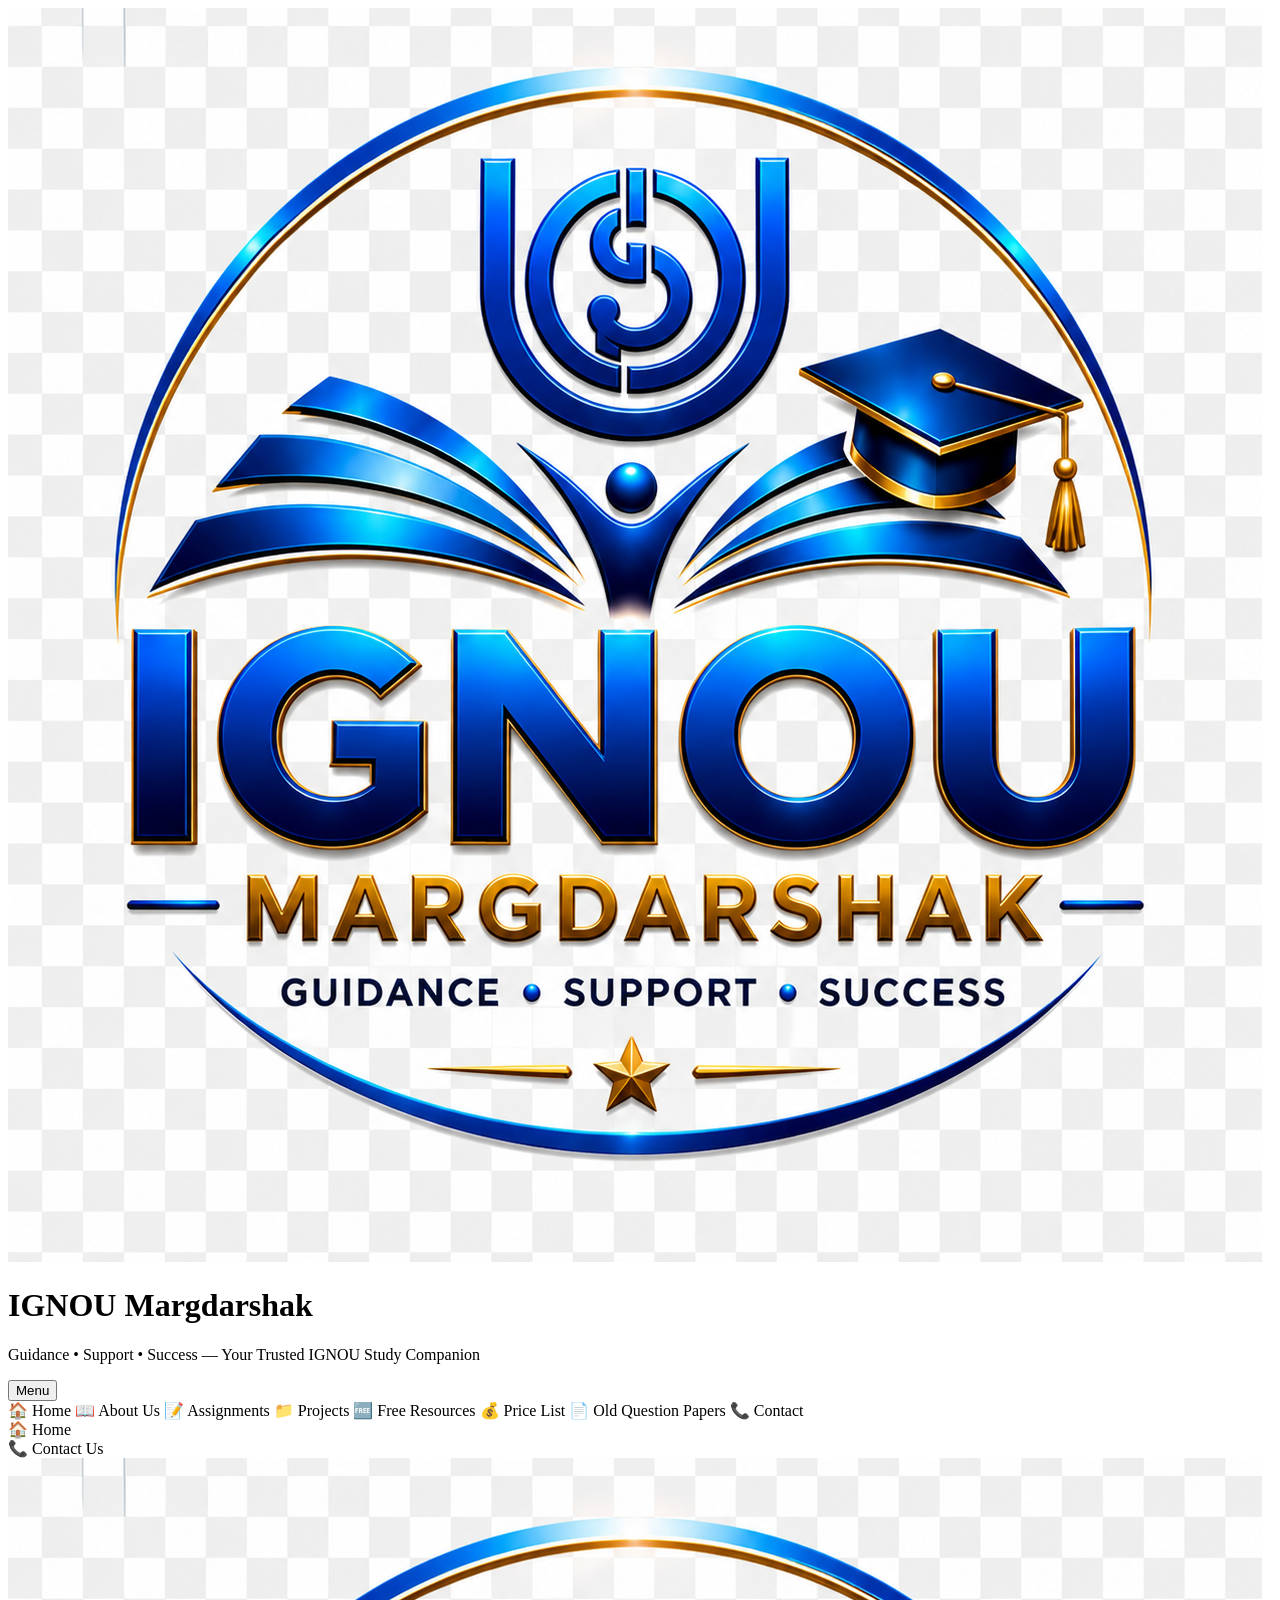
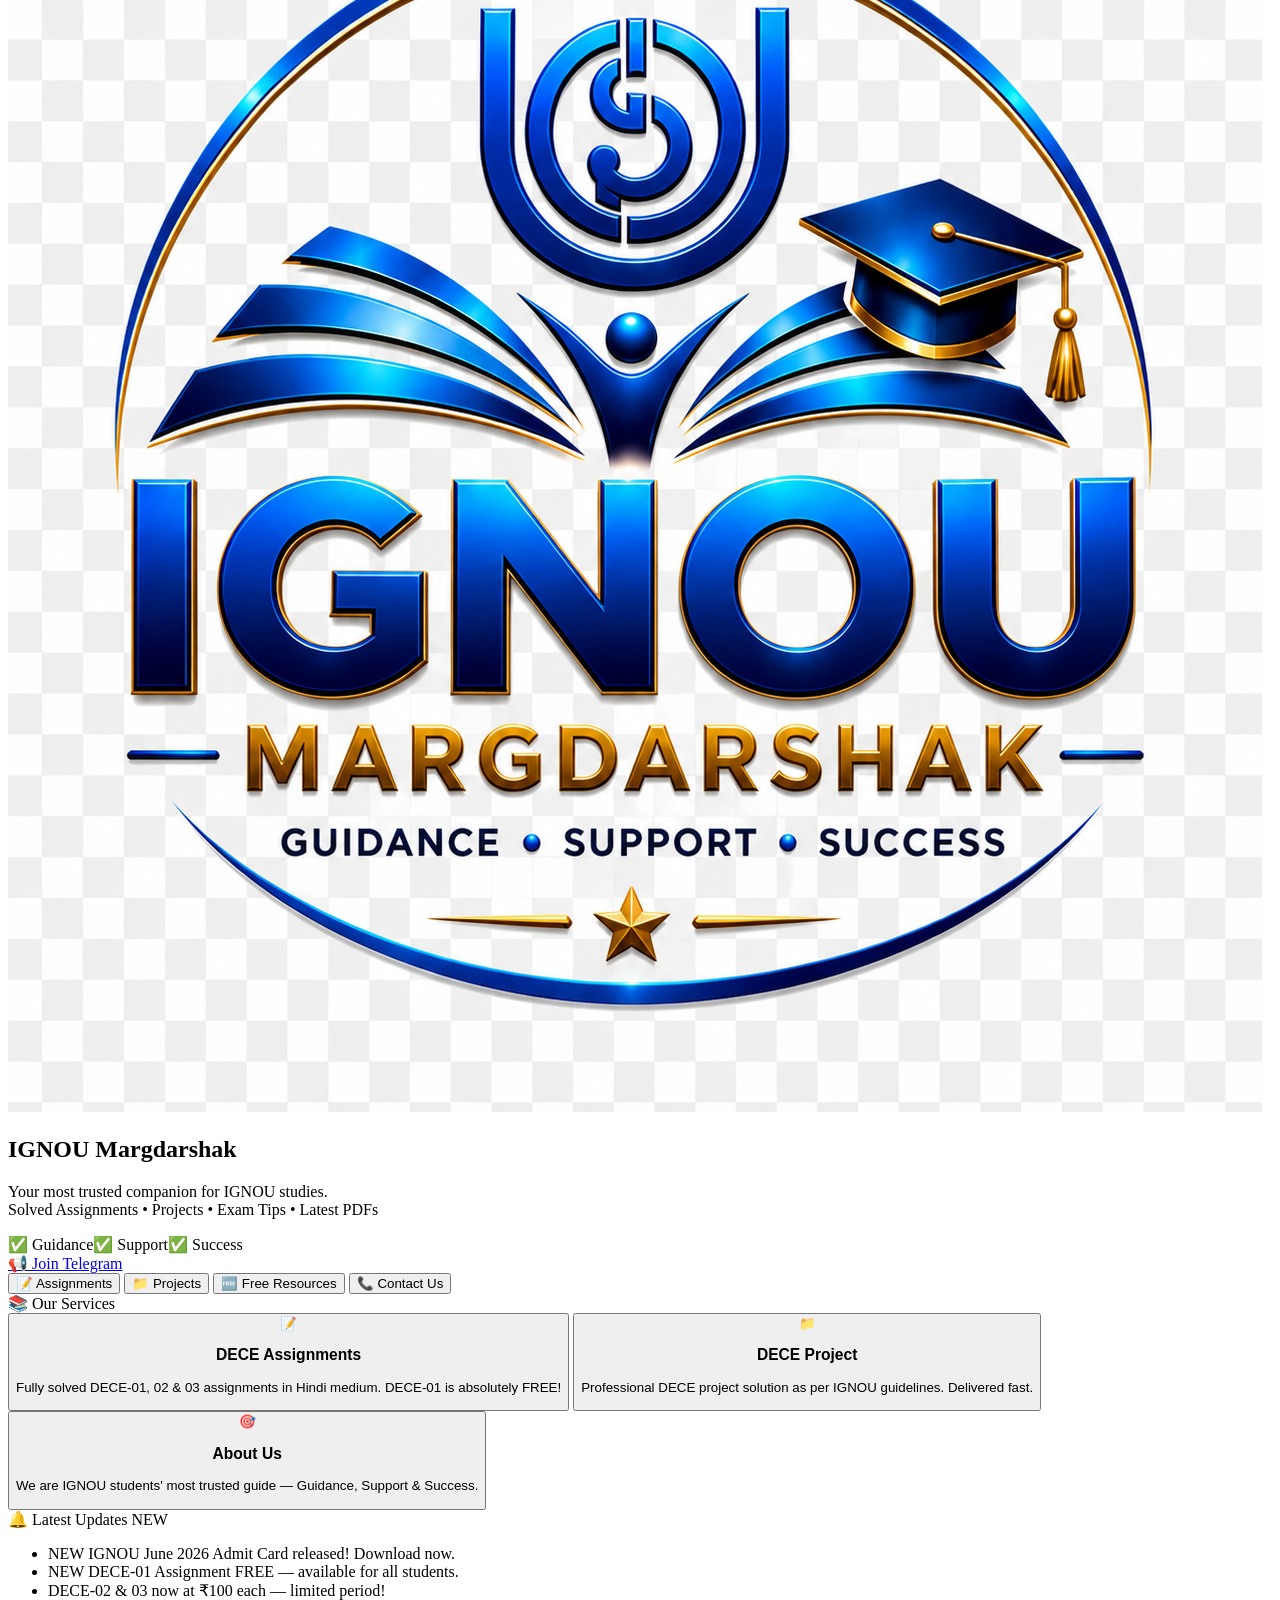
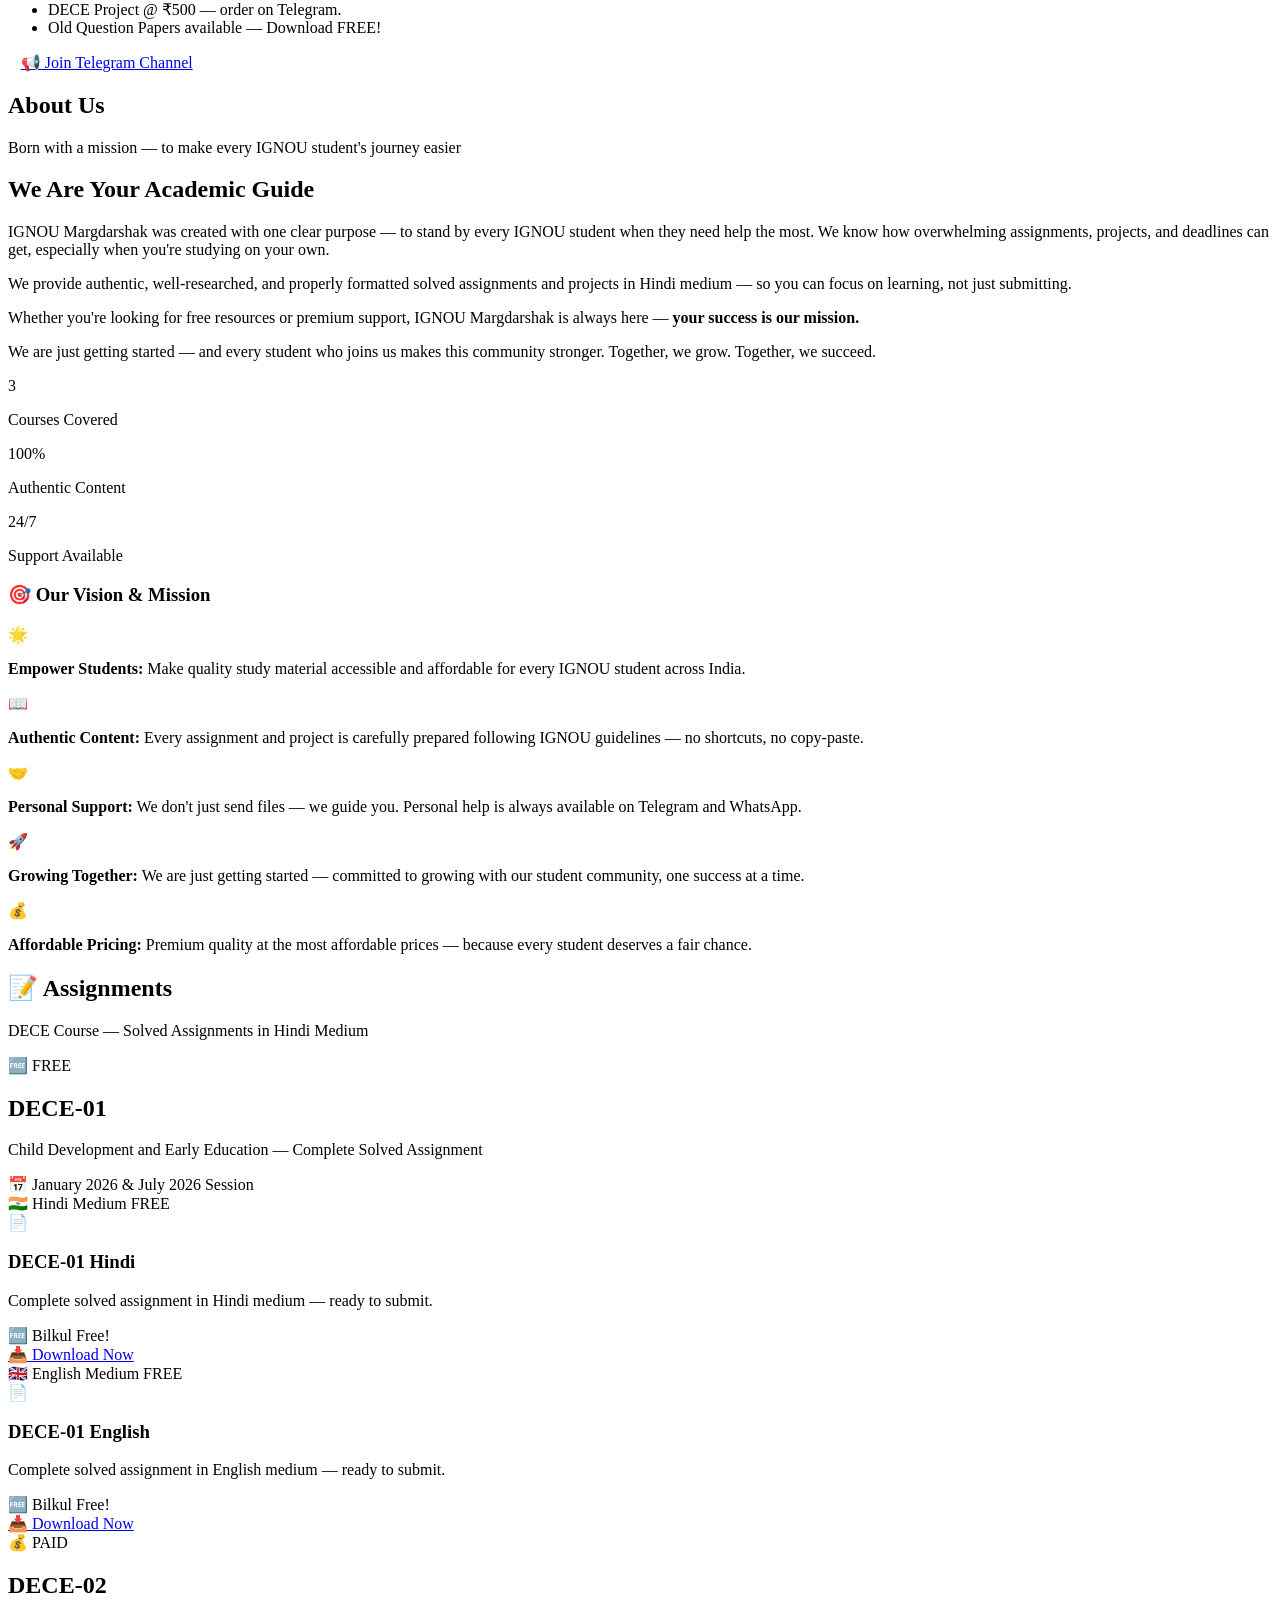
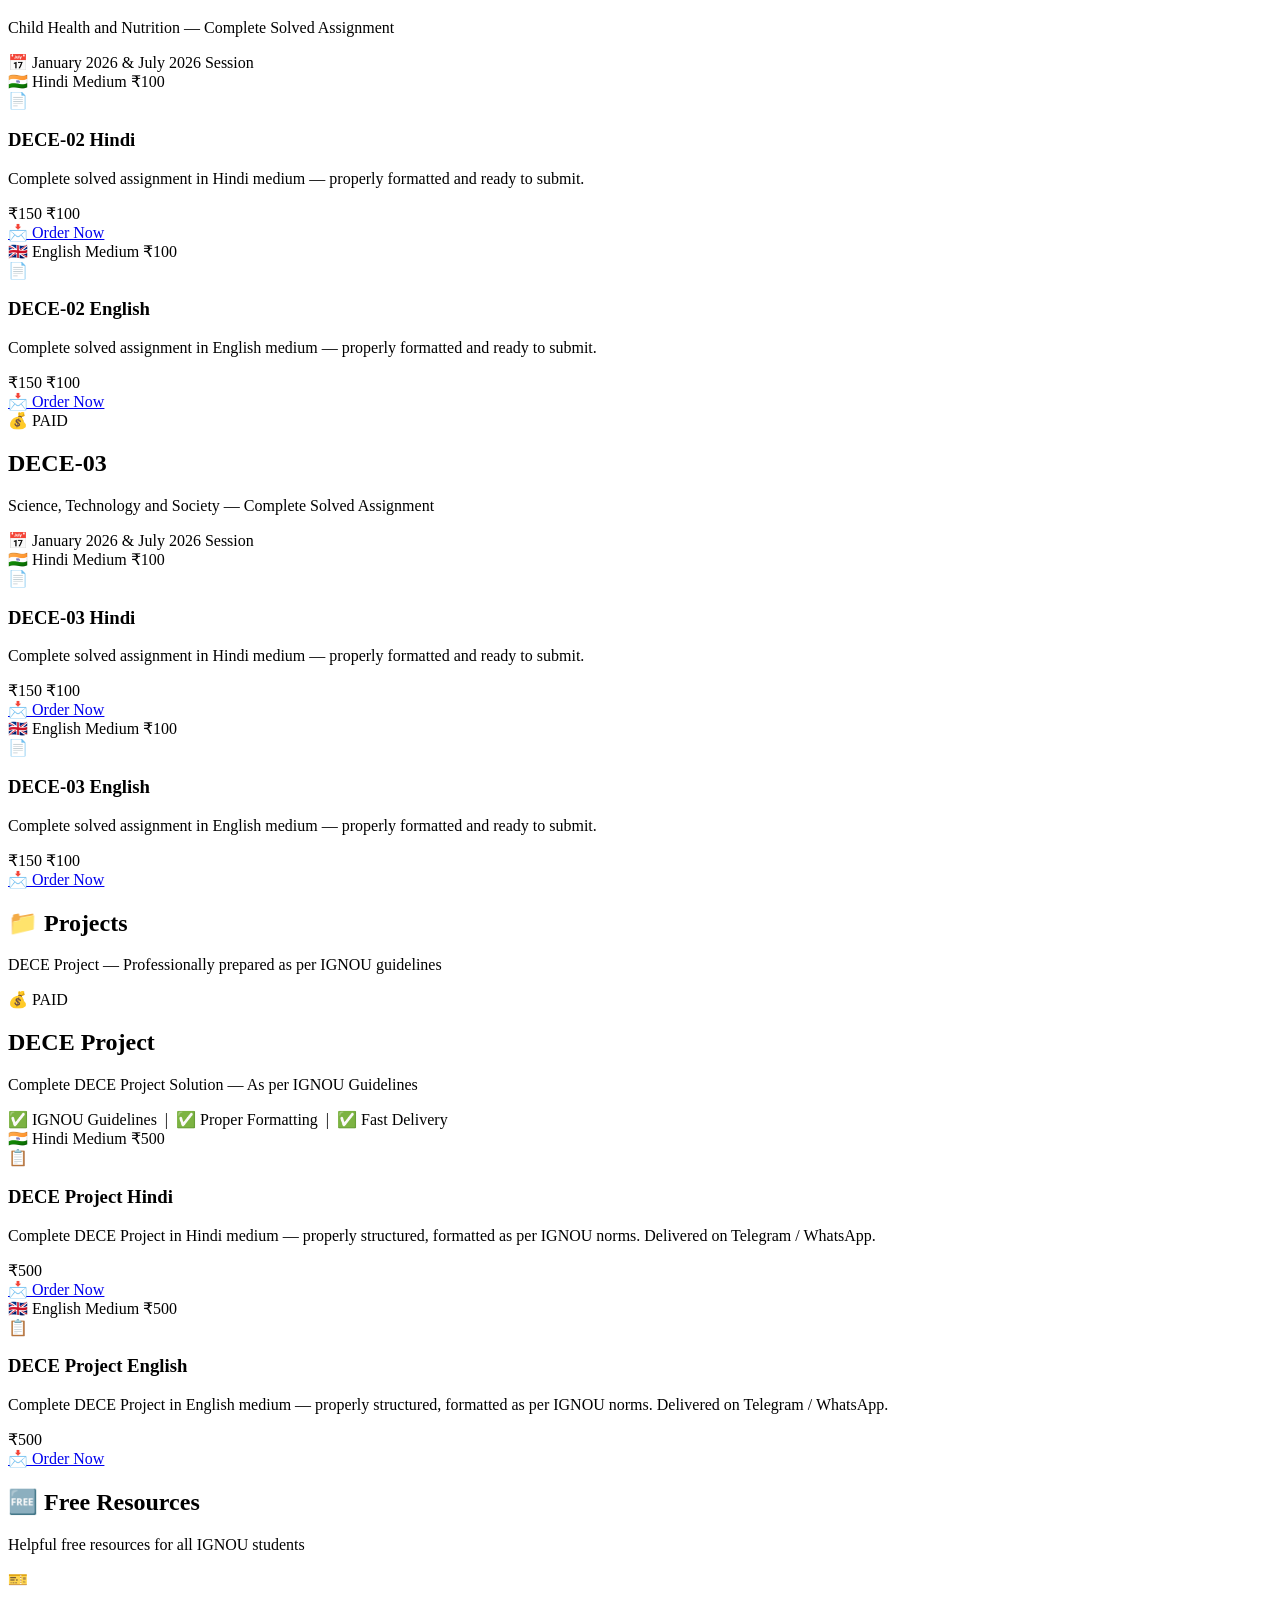
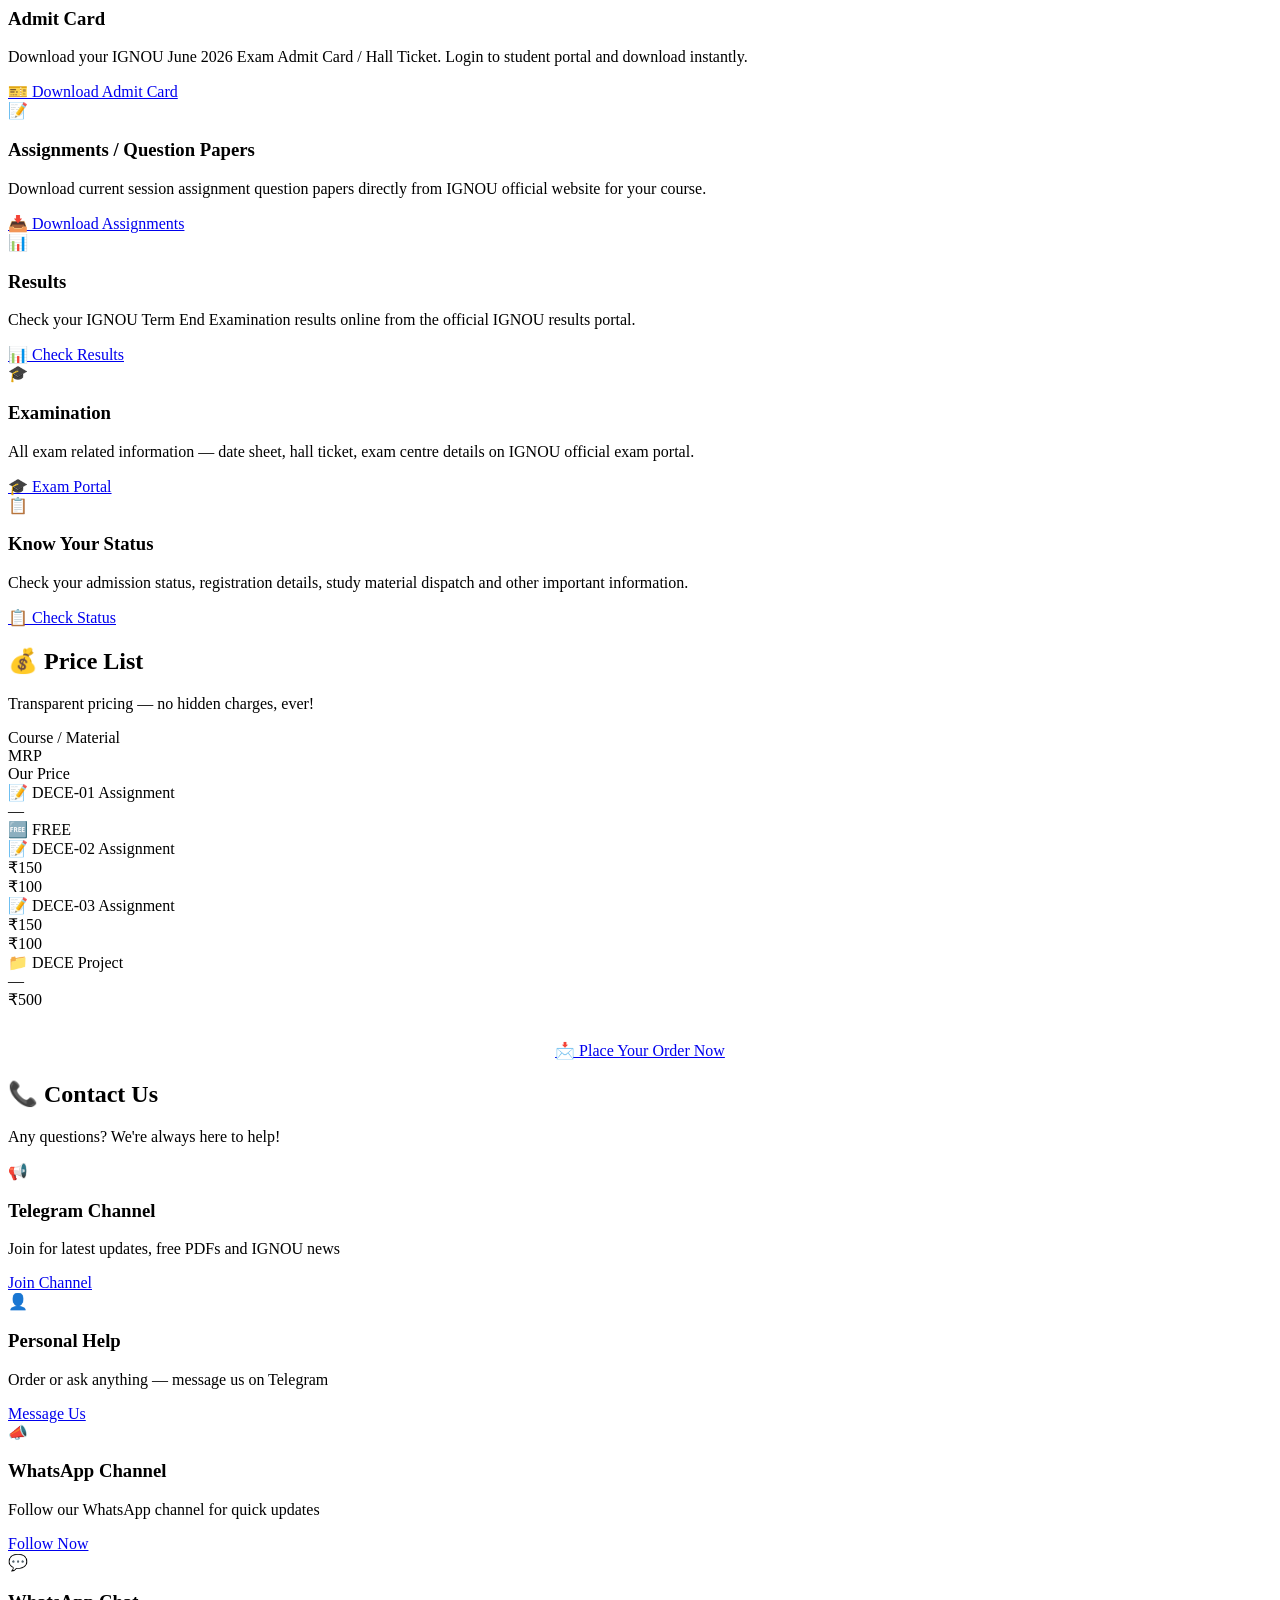
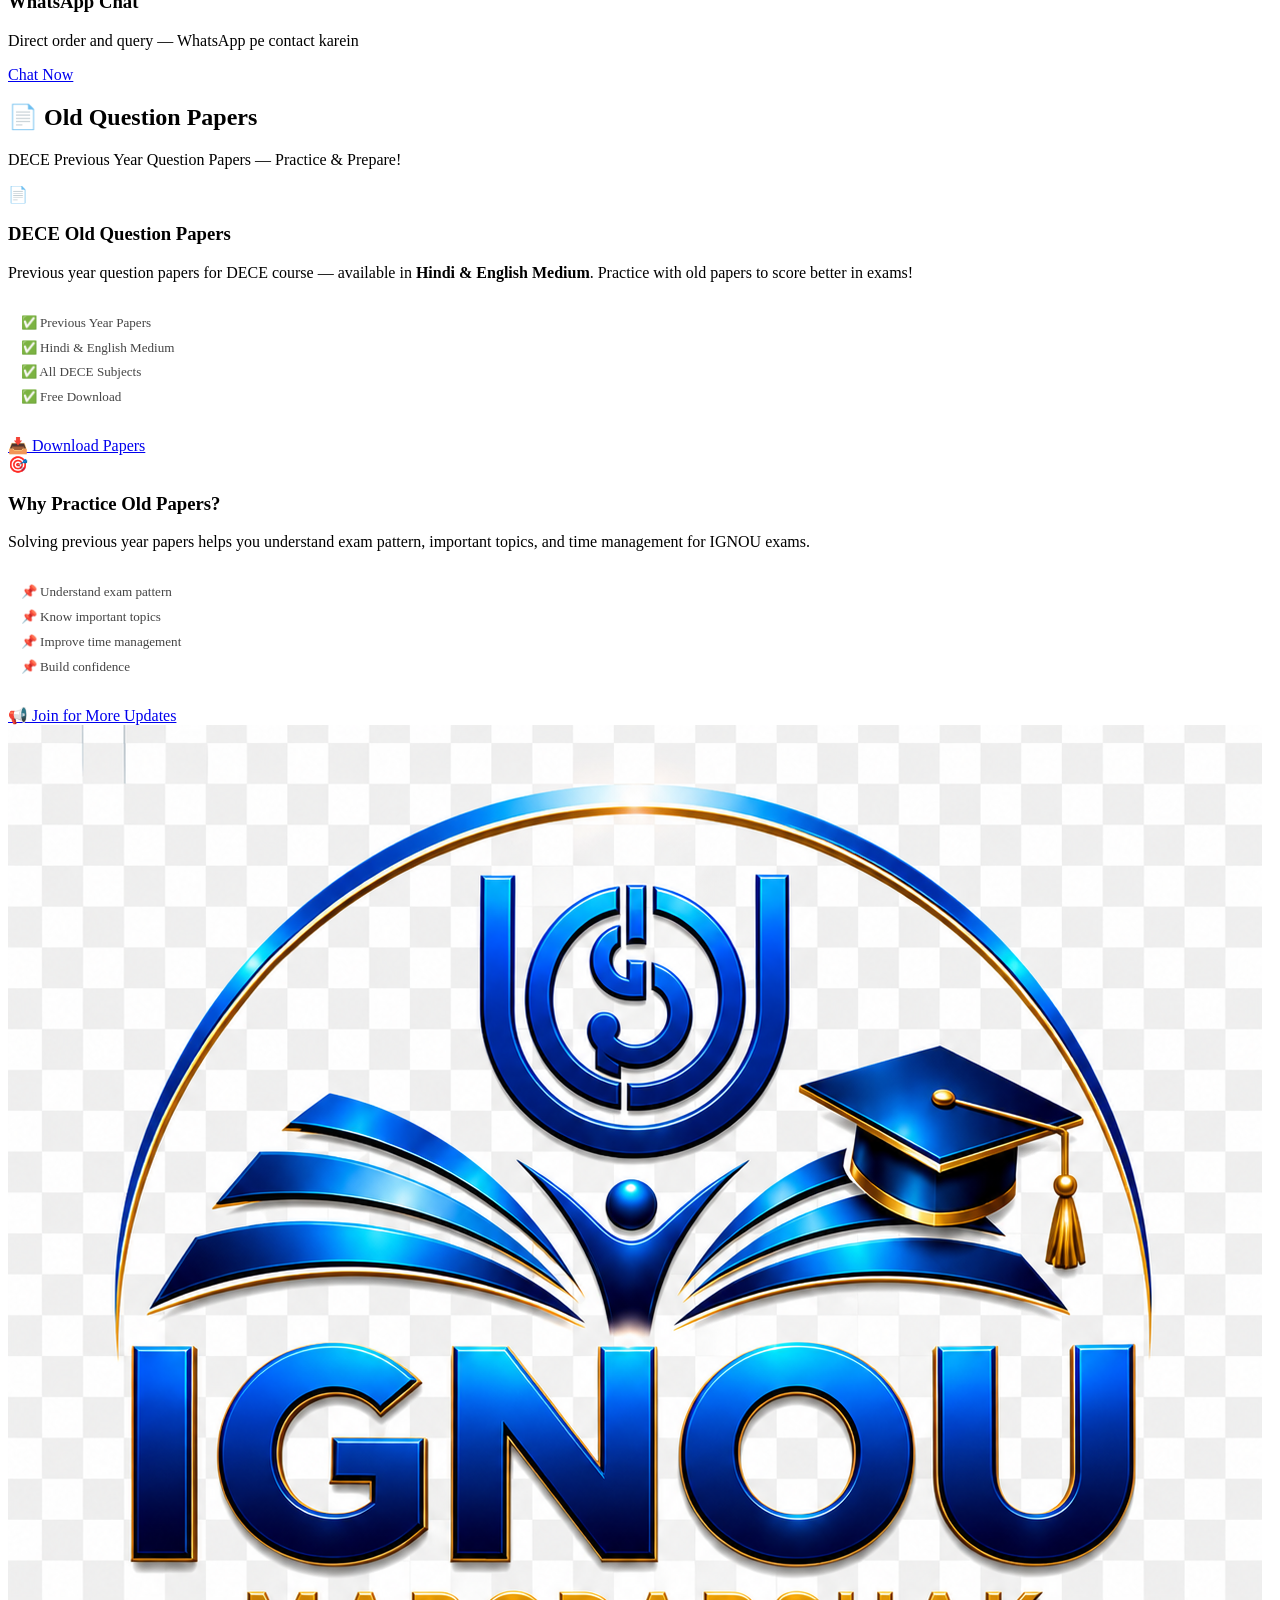
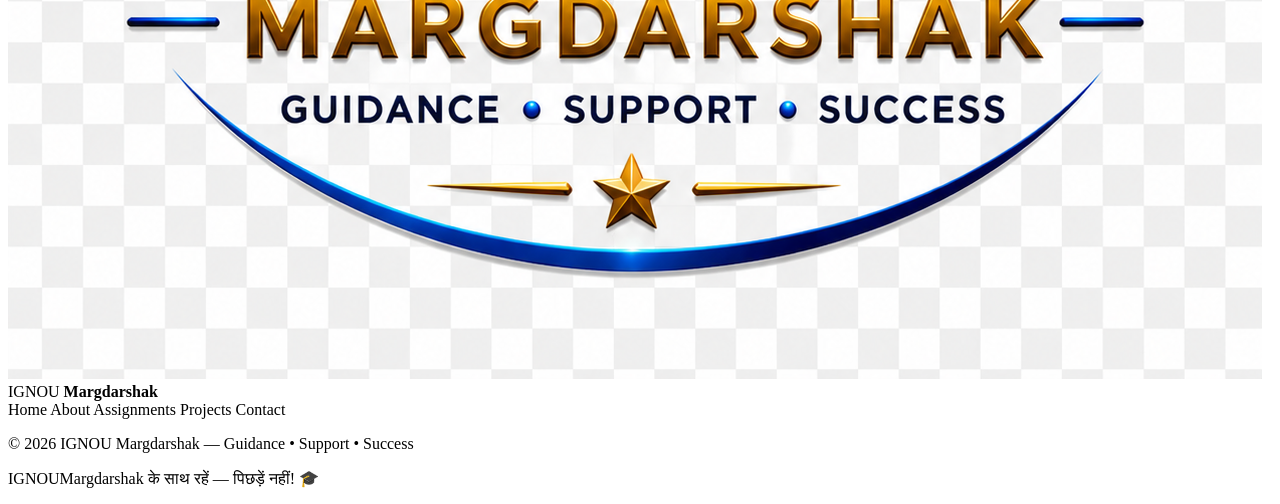
==== index.html @ bff5860b "Rename index-8.html to index.html" ====
<!DOCTYPE html>
<html lang="en">
<head>
<meta charset="UTF-8">
<meta name="viewport" content="width=device-width, initial-scale=1.0">
<title>IGNOU Margdarshak — DECE Solved Assignments, Projects & Study Material</title>

<!-- ===== SEO META TAGS ===== -->
<meta name="description" content="IGNOU Margdarshak — DECE Solved Assignments in Hindi & English Medium, DECE Projects, Old Question Papers, Admit Card, Results. Guidance • Support • Success for all IGNOU students.">
<meta name="keywords" content="IGNOU DECE Assignment, DECE Solved Assignment Hindi, DECE Assignment 2026, IGNOU Assignment January 2026, IGNOU Assignment July 2026, DECE Project, IGNOU Old Papers, IGNOU Margdarshak, IGNOU Study Material, DECE-01, DECE-02, DECE-03, IGNOU Hindi Medium, IGNOU English Medium, IGNOU Admit Card 2026, IGNOU Results, IGNOU Exam">
<meta name="author" content="IGNOU Margdarshak">
<meta name="robots" content="index, follow, max-image-preview:large">
<meta name="language" content="Hindi, English">
<meta name="revisit-after" content="3 days">
<meta name="rating" content="general">
<meta name="geo.region" content="IN">
<meta name="geo.country" content="India">
<meta name="target" content="all">
<meta name="audience" content="all">
<meta name="coverage" content="Worldwide">
<meta name="distribution" content="Global">
<link rel="canonical" href="https://ignoumargdarshak.github.io/IGNOUMargdarshak/">

<!-- ===== OPEN GRAPH (WhatsApp/Telegram/Facebook Preview) ===== -->
<meta property="og:type" content="website">
<meta property="og:url" content="https://ignoumargdarshak.github.io/IGNOUMargdarshak/">
<meta property="og:title" content="IGNOU Margdarshak — DECE Solved Assignments & Study Material">
<meta property="og:description" content="DECE Solved Assignments in Hindi & English Medium, Projects, Old Papers, Free Resources. Your most trusted IGNOU study companion — Guidance • Support • Success!">
<meta property="og:image" content="https://ignoumargdarshak.github.io/IGNOUMargdarshak/logo.png">
<meta property="og:image:width" content="1200">
<meta property="og:image:height" content="630">
<meta property="og:site_name" content="IGNOU Margdarshak">
<meta property="og:locale" content="hi_IN">
<meta property="og:locale:alternate" content="en_IN">

<!-- ===== TWITTER CARD ===== -->
<meta name="twitter:card" content="summary_large_image">
<meta name="twitter:title" content="IGNOU Margdarshak — DECE Solved Assignments">
<meta name="twitter:description" content="DECE Solved Assignments in Hindi & English Medium, Projects, Old Papers. Guidance • Support • Success!">
<meta name="twitter:image" content="https://ignoumargdarshak.github.io/IGNOUMargdarshak/logo.png">

<!-- ===== SCHEMA MARKUP (Google Rich Results) ===== -->
<script type="application/ld+json">
{
  "@context": "https://schema.org",
  "@type": "EducationalOrganization",
  "name": "IGNOU Margdarshak",
  "url": "https://ignoumargdarshak.github.io/IGNOUMargdarshak/",
  "description": "IGNOU Margdarshak provides DECE Solved Assignments in Hindi and English Medium, DECE Projects, Old Question Papers and Free Resources for IGNOU students.",
  "logo": "https://ignoumargdarshak.github.io/IGNOUMargdarshak/logo.png",
  "sameAs": [
    "https://t.me/IGNOUMargdarshak",
    "https://whatsapp.com/channel/0029Vb7wK0AFcow16ZvrG10D"
  ],
  "contactPoint": {
    "@type": "ContactPoint",
    "contactType": "customer support",
    "url": "https://t.me/AskIGNOUMargdarshak"
  },
  "offers": [
    {
      "@type": "Offer",
      "name": "DECE-01 Solved Assignment",
      "price": "0",
      "priceCurrency": "INR",
      "description": "Free DECE-01 solved assignment in Hindi and English medium"
    },
    {
      "@type": "Offer", 
      "name": "DECE-02 Solved Assignment",
      "price": "100",
      "priceCurrency": "INR",
      "description": "DECE-02 solved assignment in Hindi and English medium"
    },
    {
      "@type": "Offer",
      "name": "DECE-03 Solved Assignment",
      "price": "100",
      "priceCurrency": "INR",
      "description": "DECE-03 solved assignment in Hindi and English medium"
    },
    {
      "@type": "Offer",
      "name": "DECE Project",
      "price": "500",
      "priceCurrency": "INR",
      "description": "Complete DECE Project solution in Hindi and English medium"
    }
  ]
}
</script>
<link rel="stylesheet" href="style.css">
</head>
<body>

<!-- MAIN HEADER -->
<div class="main-header">
  <div class="header-logo">
    <img id="headerLogo" src="" alt="IGNOU Margdarshak Logo">
  </div>
  <div class="header-center">
    <h1>IGNOU <span>Margdarshak</span></h1>
    <p>Guidance • Support • Success — Your Trusted IGNOU Study Companion</p>
  </div>
    </div>
</div>

<!-- NAVBAR -->
<nav class="navbar">
  <div class="navbar-inner">
    <!-- Hamburger Dropdown -->
    <button class="hamburger-btn" id="hamBtn" onclick="toggleDropdown()">
      <div class="bars"><span></span><span></span><span></span></div>
      Menu
    </button>
    <!-- Dropdown -->
    <div class="dropdown-menu" id="dropMenu">
      <a onclick="showPage('home')" data-page="home"><span class="icon">🏠</span> Home</a>
      <a onclick="showPage('about')" data-page="about"><span class="icon">📖</span> About Us</a>
      <a onclick="showPage('assignments')" data-page="assignments"><span class="icon">📝</span> Assignments</a>
      <a onclick="showPage('projects')" data-page="projects"><span class="icon">📁</span> Projects</a>
      <a onclick="showPage('free')" data-page="free"><span class="icon">🆓</span> Free Resources</a>
      <a onclick="showPage('pricing')" data-page="pricing"><span class="icon">💰</span> Price List</a>
      <a onclick="showPage('oldpapers')" data-page="oldpapers"><span class="icon">📄</span> Old Question Papers</a>
      <a onclick="showPage('contact')" data-page="contact"><span class="icon">📞</span> Contact</a>
    </div>
    <!-- Direct Links -->
    <div class="nav-direct">
      <a onclick="showPage('home')" data-page="home">🏠 Home</a>
    </div>
    <div class="nav-contact-right">
      <a onclick="showPage('contact')" data-page="contact">📞 Contact Us</a>
    </div>
    
  </div>
</nav>

<!-- ==================== HOME PAGE ==================== -->
<div class="page active" id="home">
  <div class="hero-banner">
    <div class="hero-logo-wrap">
    <img id="heroLogo" src="" alt="Logo" class="hero-logo">
  </div>
    <h2>IGNOU <span>Margdarshak</span></h2>
    <p>Your most trusted companion for IGNOU studies.<br>Solved Assignments • Projects • Exam Tips • Latest PDFs</p>
    <div class="hero-pills">
      <span>✅ Guidance</span><span>✅ Support</span><span>✅ Success</span>
    </div>
    <div class="hero-btns">
      <a href="https://t.me/IGNOUMargdarshak" target="_blank" class="btn-gold">📢 Join Telegram</a>

    </div>
  </div>

  <!-- Quick Links -->
  <div class="quick-links">
    <button class="quick-link" onclick="showPage('assignments')">
      <span class="ql-icon">📝</span>
      <span>Assignments</span>
    </button>
    <button class="quick-link" onclick="showPage('projects')">
      <span class="ql-icon">📁</span>
      <span>Projects</span>
    </button>
    <button class="quick-link" onclick="showPage('free')">
      <span class="ql-icon">🆓</span>
      <span>Free Resources</span>
    </button>
    <button class="quick-link" onclick="showPage('contact')">
      <span class="ql-icon">📞</span>
      <span>Contact Us</span>
    </button>
  </div>

  <!-- Home Grid -->
  <div class="home-grid">
    <div class="home-main">
      <div class="sec-head">📚 Our Services</div>
      <div class="home-cards">
        <button class="home-card" onclick="showPage('assignments')">
          <div class="hc-icon">📝</div>
          <h3>DECE Assignments</h3>
          <p>Fully solved DECE-01, 02 & 03 assignments in Hindi medium. DECE-01 is absolutely FREE!</p>
        </button>
        <button class="home-card" onclick="showPage('projects')">
          <div class="hc-icon">📁</div>
          <h3>DECE Project</h3>
          <p>Professional DECE project solution as per IGNOU guidelines. Delivered fast.</p>
        </button>
        
        <button class="home-card" onclick="showPage('about')">
          <div class="hc-icon">🎯</div>
          <h3>About Us</h3>
          <p>We are IGNOU students' most trusted guide — Guidance, Support & Success.</p>
        </button>
      </div>
    </div>

    <div class="home-sidebar">
      
      <div class="sidebar-box">
        <div class="sidebar-head">🔔 Latest Updates <span class="new-badge">NEW</span></div>
        <ul class="news-list" id="latestUpdates">
          <!-- UPDATE KARO YAHAN — Nayi news upar add karo, purani neeche -->
          <li><span class="new-tag">NEW</span> IGNOU June 2026 Admit Card released! Download now.</li>
          <li><span class="new-tag">NEW</span> DECE-01 Assignment FREE — available for all students.</li>
          <li>DECE-02 &amp; 03 now at ₹100 each — limited period!</li>
          <li>DECE Project @ ₹500 — order on Telegram.</li>
          <li>Old Question Papers available — Download FREE!</li>
        </ul>
        <a href="https://t.me/IGNOUMargdarshak" target="_blank" class="btn-action btn-blue" style="margin:0.8rem;display:block;">
          📢 Join Telegram Channel
        </a>
      </div>
    </div>
  </div>
</div>

<!-- ==================== ABOUT PAGE ==================== -->
<div class="page" id="about">
  <div class="page-hero">
    <h2>About <span>Us</span></h2>
    <p>Born with a mission — to make every IGNOU student's journey easier</p>
  </div>
  <div class="page-body">
    <div class="about-grid">
      <div class="about-text">
        <h2>We Are Your <span>Academic Guide</span></h2>
        <p>IGNOU Margdarshak was created with one clear purpose — to stand by every IGNOU student when they need help the most. We know how overwhelming assignments, projects, and deadlines can get, especially when you're studying on your own.</p>
        <p>We provide authentic, well-researched, and properly formatted solved assignments and projects in Hindi medium — so you can focus on learning, not just submitting.</p>
        <p>Whether you're looking for free resources or premium support, IGNOU Margdarshak is always here — <strong>your success is our mission.</strong></p>
        <p>We are just getting started — and every student who joins us makes this community stronger. Together, we grow. Together, we succeed.</p>
        <div class="about-stats">
          <div class="stat-box"><div class="num">3</div><p>Courses Covered</p></div>
          <div class="stat-box"><div class="num">100%</div><p>Authentic Content</p></div>
          <div class="stat-box"><div class="num">24/7</div><p>Support Available</p></div>
        </div>
      </div>
      <div class="about-vision">
        <h3>🎯 Our Vision & Mission</h3>
        <div class="vpoint"><div class="vi">🌟</div><p><strong>Empower Students:</strong> Make quality study material accessible and affordable for every IGNOU student across India.</p></div>
        <div class="vpoint"><div class="vi">📖</div><p><strong>Authentic Content:</strong> Every assignment and project is carefully prepared following IGNOU guidelines — no shortcuts, no copy-paste.</p></div>
        <div class="vpoint"><div class="vi">🤝</div><p><strong>Personal Support:</strong> We don't just send files — we guide you. Personal help is always available on Telegram and WhatsApp.</p></div>
        <div class="vpoint"><div class="vi">🚀</div><p><strong>Growing Together:</strong> We are just getting started — committed to growing with our student community, one success at a time.</p></div>
        <div class="vpoint"><div class="vi">💰</div><p><strong>Affordable Pricing:</strong> Premium quality at the most affordable prices — because every student deserves a fair chance.</p></div>
      </div>
    </div>
  </div>
</div>

<!-- ==================== ASSIGNMENTS PAGE ==================== -->
<div class="page" id="assignments">
  <div class="page-hero">
    <h2>📝 <span>Assignments</span></h2>
    <p>DECE Course — Solved Assignments in Hindi Medium</p>
  </div>
  <div class="page-body">

    <!-- DECE-01 -->
    <div class="assign-section">
      <div class="assign-header">
        <span class="badge badge-free">🆓 FREE</span>
        <h2>DECE-01</h2>
        <p>Child Development and Early Education — Complete Solved Assignment</p>
        <div class="assign-session">📅 January 2026 &amp; July 2026 Session</div>
      </div>
      <div class="assign-cards">
        <div class="medium-card hindi">
          <div class="mc-top">
            <span class="mc-lang">🇮🇳 Hindi Medium</span>
            <span class="mc-free">FREE</span>
          </div>
          <div class="mc-icon">📄</div>
          <h3>DECE-01 Hindi</h3>
          <p>Complete solved assignment in Hindi medium — ready to submit.</p>
          <div class="mc-price free">🆓 Bilkul Free!</div>
          <a href="https://drive.google.com/drive/folders/15Nxsu9z7rurm5RByeXYDqi-z7whgj8CS" target="_blank" class="btn-action btn-green">📥 Download Now</a>
        </div>
        <div class="medium-card english">
          <div class="mc-top">
            <span class="mc-lang">🇬🇧 English Medium</span>
            <span class="mc-free">FREE</span>
          </div>
          <div class="mc-icon">📄</div>
          <h3>DECE-01 English</h3>
          <p>Complete solved assignment in English medium — ready to submit.</p>
          <div class="mc-price free">🆓 Bilkul Free!</div>
          <a href="https://t.me/IGNOUMargdarshak" target="_blank" class="btn-action btn-green">📥 Download Now</a>
        </div>
      </div>
    </div>

    <!-- DECE-02 -->
    <div class="assign-section">
      <div class="assign-header">
        <span class="badge badge-paid">💰 PAID</span>
        <h2>DECE-02</h2>
        <p>Child Health and Nutrition — Complete Solved Assignment</p>
        <div class="assign-session">📅 January 2026 &amp; July 2026 Session</div>
      </div>
      <div class="assign-cards">
        <div class="medium-card hindi">
          <div class="mc-top">
            <span class="mc-lang">🇮🇳 Hindi Medium</span>
            <span class="mc-paid">₹100</span>
          </div>
          <div class="mc-icon">📄</div>
          <h3>DECE-02 Hindi</h3>
          <p>Complete solved assignment in Hindi medium — properly formatted and ready to submit.</p>
          <div class="mc-price paid"><span class="strike">₹150</span> ₹100</div>
          <a href="https://t.me/AskIGNOUMargdarshak" target="_blank" class="btn-action btn-golden">📩 Order Now</a>
        </div>
        <div class="medium-card english">
          <div class="mc-top">
            <span class="mc-lang">🇬🇧 English Medium</span>
            <span class="mc-paid">₹100</span>
          </div>
          <div class="mc-icon">📄</div>
          <h3>DECE-02 English</h3>
          <p>Complete solved assignment in English medium — properly formatted and ready to submit.</p>
          <div class="mc-price paid"><span class="strike">₹150</span> ₹100</div>
          <a href="https://t.me/AskIGNOUMargdarshak" target="_blank" class="btn-action btn-golden">📩 Order Now</a>
        </div>
      </div>
    </div>

    <!-- DECE-03 -->
    <div class="assign-section">
      <div class="assign-header">
        <span class="badge badge-paid">💰 PAID</span>
        <h2>DECE-03</h2>
        <p>Science, Technology and Society — Complete Solved Assignment</p>
        <div class="assign-session">📅 January 2026 &amp; July 2026 Session</div>
      </div>
      <div class="assign-cards">
        <div class="medium-card hindi">
          <div class="mc-top">
            <span class="mc-lang">🇮🇳 Hindi Medium</span>
            <span class="mc-paid">₹100</span>
          </div>
          <div class="mc-icon">📄</div>
          <h3>DECE-03 Hindi</h3>
          <p>Complete solved assignment in Hindi medium — properly formatted and ready to submit.</p>
          <div class="mc-price paid"><span class="strike">₹150</span> ₹100</div>
          <a href="https://t.me/AskIGNOUMargdarshak" target="_blank" class="btn-action btn-golden">📩 Order Now</a>
        </div>
        <div class="medium-card english">
          <div class="mc-top">
            <span class="mc-lang">🇬🇧 English Medium</span>
            <span class="mc-paid">₹100</span>
          </div>
          <div class="mc-icon">📄</div>
          <h3>DECE-03 English</h3>
          <p>Complete solved assignment in English medium — properly formatted and ready to submit.</p>
          <div class="mc-price paid"><span class="strike">₹150</span> ₹100</div>
          <a href="https://t.me/AskIGNOUMargdarshak" target="_blank" class="btn-action btn-golden">📩 Order Now</a>
        </div>
      </div>
    </div>

  </div>
</div>

<!-- ==================== PROJECTS PAGE ==================== -->
<div class="page" id="projects">
  <div class="page-hero">
    <h2>📁 <span>Projects</span></h2>
    <p>DECE Project — Professionally prepared as per IGNOU guidelines</p>
  </div>
  <div class="page-body">
    <div class="assign-section">
      <div class="assign-header">
        <span class="badge badge-paid">💰 PAID</span>
        <h2>DECE Project</h2>
        <p>Complete DECE Project Solution — As per IGNOU Guidelines</p>
        <div class="assign-session">✅ IGNOU Guidelines &nbsp;|&nbsp; ✅ Proper Formatting &nbsp;|&nbsp; ✅ Fast Delivery</div>
      </div>
      <div class="assign-cards">
        <div class="medium-card hindi">
          <div class="mc-top">
            <span class="mc-lang">🇮🇳 Hindi Medium</span>
            <span class="mc-paid">₹500</span>
          </div>
          <div class="mc-icon">📋</div>
          <h3>DECE Project Hindi</h3>
          <p>Complete DECE Project in Hindi medium — properly structured, formatted as per IGNOU norms. Delivered on Telegram / WhatsApp.</p>
          <div class="mc-price paid">₹500</div>
          <a href="https://t.me/AskIGNOUMargdarshak" target="_blank" class="btn-action btn-golden">📩 Order Now</a>
        </div>
        <div class="medium-card english">
          <div class="mc-top">
            <span class="mc-lang">🇬🇧 English Medium</span>
            <span class="mc-paid">₹500</span>
          </div>
          <div class="mc-icon">📋</div>
          <h3>DECE Project English</h3>
          <p>Complete DECE Project in English medium — properly structured, formatted as per IGNOU norms. Delivered on Telegram / WhatsApp.</p>
          <div class="mc-price paid">₹500</div>
          <a href="https://t.me/AskIGNOUMargdarshak" target="_blank" class="btn-action btn-golden">📩 Order Now</a>
        </div>
      </div>
    </div>
  </div>
</div>

<!-- ==================== FREE RESOURCES PAGE ==================== -->
<div class="page" id="free">
  <div class="page-hero">
    <h2>🆓 Free <span>Resources</span></h2>
    <p>Helpful free resources for all IGNOU students</p>
  </div>
  <div class="page-body">
    <div class="cards-grid">

      <div class="res-card c-orange">
        <div class="res-icon-wrap">🎫</div>
        <h3>Admit Card</h3>
        <p>Download your IGNOU June 2026 Exam Admit Card / Hall Ticket. Login to student portal and download instantly.</p>
        <a href="https://ignou.samarth.edu.in/index.php/site/login" target="_blank" class="btn-action">🎫 Download Admit Card</a>
      </div>

      <div class="res-card c-blue">
        <div class="res-icon-wrap">📝</div>
        <h3>Assignments / Question Papers</h3>
        <p>Download current session assignment question papers directly from IGNOU official website for your course.</p>
        <a href="https://www.ignou.ac.in/pages/54" target="_blank" class="btn-action">📥 Download Assignments</a>
      </div>

      <div class="res-card c-green">
        <div class="res-icon-wrap">📊</div>
        <h3>Results</h3>
        <p>Check your IGNOU Term End Examination results online from the official IGNOU results portal.</p>
        <a href="https://www.ignou.ac.in/pages/60" target="_blank" class="btn-action">📊 Check Results</a>
      </div>

      <div class="res-card c-purple">
        <div class="res-icon-wrap">🎓</div>
        <h3>Examination</h3>
        <p>All exam related information — date sheet, hall ticket, exam centre details on IGNOU official exam portal.</p>
        <a href="https://exam.ignou.ac.in/" target="_blank" class="btn-action">🎓 Exam Portal</a>
      </div>

      <div class="res-card c-red">
        <div class="res-icon-wrap">📋</div>
        <h3>Know Your Status</h3>
        <p>Check your admission status, registration details, study material dispatch and other important information.</p>
        <a href="https://www.ignou.ac.in/pages/65" target="_blank" class="btn-action">📋 Check Status</a>
      </div>

    </div>
  </div>
</div>

<!-- ==================== PRICING PAGE ==================== -->
<div class="page" id="pricing">
  <div class="page-hero">
    <h2>💰 Price <span>List</span></h2>
    <p>Transparent pricing — no hidden charges, ever!</p>
  </div>
  <div class="page-body">
    <div class="price-table" style="margin:0 auto 2rem;">
      <div class="pt-head"><div>Course / Material</div><div>MRP</div><div>Our Price</div></div>
      <div class="pt-row"><div class="pt-name">📝 DECE-01 Assignment</div><div class="pt-old">—</div><div class="pt-free">🆓 FREE</div></div>
      <div class="pt-row"><div class="pt-name">📝 DECE-02 Assignment</div><div class="pt-old">₹150</div><div class="pt-new">₹100</div></div>
      <div class="pt-row"><div class="pt-name">📝 DECE-03 Assignment</div><div class="pt-old">₹150</div><div class="pt-new">₹100</div></div>
      <div class="pt-row"><div class="pt-name">📁 DECE Project</div><div class="pt-old">—</div><div class="pt-new">₹500</div></div>
    </div>
    <div style="text-align:center;">
      <a href="https://t.me/AskIGNOUMargdarshak" target="_blank" class="btn-gold">📩 Place Your Order Now</a>
    </div>
  </div>
</div>

<!-- ==================== CONTACT PAGE ==================== -->
<div class="page" id="contact">
  <div class="page-hero">
    <h2>📞 <span>Contact Us</span></h2>
    <p>Any questions? We're always here to help!</p>
  </div>
  <div class="page-body">
    <div class="contact-grid">
      <div class="con-card">
        <div class="con-icon">📢</div>
        <h3>Telegram Channel</h3>
        <p>Join for latest updates, free PDFs and IGNOU news</p>
        <a href="https://t.me/IGNOUMargdarshak" target="_blank" class="btn-action btn-tg">Join Channel</a>
      </div>
      <div class="con-card">
        <div class="con-icon">👤</div>
        <h3>Personal Help</h3>
        <p>Order or ask anything — message us on Telegram</p>
        <a href="https://t.me/AskIGNOUMargdarshak" target="_blank" class="btn-action btn-tg">Message Us</a>
      </div>
      <div class="con-card">
        <div class="con-icon">📣</div>
        <h3>WhatsApp Channel</h3>
        <p>Follow our WhatsApp channel for quick updates</p>
        <a href="https://whatsapp.com/channel/0029Vb7wK0AFcow16ZvrG10D" target="_blank" class="btn-action btn-wa">Follow Now</a>
      </div>
      <div class="con-card">
        <div class="con-icon">💬</div>
        <h3>WhatsApp Chat</h3>
        <p>Direct order and query — WhatsApp pe contact karein</p>
        <a href="https://wa.me/919461144009" target="_blank" class="btn-action btn-wa">Chat Now</a>
      </div>
    </div>
  </div>
</div>

<!-- OLD PAPERS PAGE -->
<div class="page" id="oldpapers">
  <div class="page-hero">
    <h2>📄 Old <span>Question Papers</span></h2>
    <p>DECE Previous Year Question Papers — Practice & Prepare!</p>
  </div>
  <div class="page-body">
    <div class="cards-grid">

      <div class="res-card c-blue">
        <div class="res-icon-wrap">📄</div>
        <h3>DECE Old Question Papers</h3>
        <p>Previous year question papers for DECE course — available in <strong>Hindi &amp; English Medium</strong>. Practice with old papers to score better in exams!</p>
        <div style="background:var(--bg);border-radius:10px;padding:0.8rem;margin:0.8rem 0;text-align:left;font-size:0.82rem;color:#444;line-height:1.9;">
          ✅ Previous Year Papers<br>
          ✅ Hindi &amp; English Medium<br>
          ✅ All DECE Subjects<br>
          ✅ Free Download
        </div>
        <a href="https://drive.google.com/drive/folders/1zZrhJ2UlkjGa2uG4xYKk_e4dDG9B1t6r" target="_blank" class="btn-action">📥 Download Papers</a>
      </div>

      <div class="res-card c-green">
        <div class="res-icon-wrap">🎯</div>
        <h3>Why Practice Old Papers?</h3>
        <p>Solving previous year papers helps you understand exam pattern, important topics, and time management for IGNOU exams.</p>
        <div style="background:var(--bg);border-radius:10px;padding:0.8rem;margin:0.8rem 0;text-align:left;font-size:0.82rem;color:#444;line-height:1.9;">
          📌 Understand exam pattern<br>
          📌 Know important topics<br>
          📌 Improve time management<br>
          📌 Build confidence
        </div>
        <a href="https://t.me/IGNOUMargdarshak" target="_blank" class="btn-action">📢 Join for More Updates</a>
      </div>

    </div>
  </div>
</div>

<!-- FOOTER -->
<footer>
  <div class="footer-logo">
    <img id="footerLogo" src="" alt="Logo">
    <span>IGNOU <b>Margdarshak</b></span>
  </div>
  <div class="footer-links">
    <a onclick="showPage('home')">Home</a>
    <a onclick="showPage('about')">About</a>
    <a onclick="showPage('assignments')">Assignments</a>
    <a onclick="showPage('projects')">Projects</a>
    <a onclick="showPage('contact')">Contact</a>
  </div>
  <p>© 2026 IGNOU Margdarshak — Guidance • Support • Success</p>
  <p class="footer-hindi">IGNOUMargdarshak के साथ रहें — पिछड़ें नहीं! 🎓</p>
</footer>

<script src="main.js"></script>
<script>
// Embed logo
const LOGO = '[base64]/Q2kTYzJwYS5pY29uAAAAABhjMnNoUOg/5B/[base64]/AAAA/[base64]/[base64]/urnZ2mYJtQLQ/[base64]/xWwZ5G62hiHneejOTN0pFXD7G4lnwo10AZFz8yb1L37gtaBxlhFjM04nVmGNaXyKOKZL/Spvo4IBWjCCAVYwHwYDVR0jBBgwFoAUw7MkljSToVnqUhhrnhfgqbrWsEwwHQYDVR0OBBYEFAp3XYveVBPOf/MPN3FayYeTWTHYMAwGA1UdEwEB/wQCMAAwDgYDVR0PAQH/[base64]/mgWI1a/[base64]//6GOtmn520n/EKboLy+867sjQISmWzP4uK4+lnh0qEP0utNH4wWlOWST0vH5+6/CuG4NSThgWgaERA24QgZR+yqfqOCAUAwggE8MB0GA1UdDgQWBBTDsySWNJOhWepSGGueF+CputawTDAfBgNVHSMEGDAWgBQD1V+vfoPlBB1ZgCdKNP9F/etJeDASBgNVHRMBAf8ECDAGAQH/AgEAMA4GA1UdDwEB/[base64]/[base64]/lqcXFk8ypK9ukJzU8LLv55Kh/MYTgEnuIKEOPhDxLDRdahc0mAjRnql4kLk395abw9WZjrBPek3qjv0qITR8VPYFABuZ5FRKx6OBpjCBozAdBgNVHQ4EFgQUA9Vfr36D5QQdWYAnSjT/Rf3rSXgwHwYDVR0jBBgwFoAUA9Vfr36D5QQdWYAnSjT/Rf3rSXgwEgYDVR0TAQH/BAgwBgEB/wIBAjAOBgNVHQ8BAf8EBAMCAQYwPQYDVR0gBDYwNDAyBgorBgEEAYPoPAEBMCQwIgYIKwYBBQUHAgEWFmh0dHBzOi8vdHJ1Zm8uYWkvY3BjcHMwCgYIKoZIzj0EAwMDaQAwZgIxAMUeYWZyxS2maiVkNETL29RAuLn/gHYTkt97l6evXwHLN46v28mI39BIf6slyWnrCwIxAPRs/FJ+DoA0d/[base64]/ihGBYyMDI2MDUwMjExMzYwMi44ODg1NDhaMAOAAQECCAr3hTdw4MzsoIIQZjCCBPYwggNeoAMCAQICFGHbRigyioyNSga3v/[base64]/644I6d5wIgoSjDNd2nEDfpIvcJTZeatIRzwC58qVBHKKC08Gkf8LCHKXpZ/g8UFDVC+dlpUhdKIDfyaMwP8S23gpYgG0sRDkYSXD2kFIa4S0VmOKJOTSfKlbp1DMxOh2qfdMMgFQUBJF8NxH5crv4d8x8Lle0Akd889YabKhJeDtYPHNDdyfoNyE3DyYRaGEks5DhzGmBSuEzuxvO3ttjdaqnOILpd1sRcNRBk8gMjEVM/Yo5lBRFdcCvUyWsJgUVS6BpX7VpGXdpddpwleRBog1GkmIR1kXKYVf/Y40Nise1pZydBvMWP8moHK4NJ6OEtGDQOuzkHr2e9tJUeyAKyvUVnzXIBiJRfVUsGLK2v7aX0JK93Az6DimRRj5GMDDmWS7A9rvoEmaE+GIw98L4XNqEu9WO1AgMBAAGjeDB2MAwGA1UdEwEB/wQCMAAwDgYDVR0PAQH/BAQDAgbAMBYGA1UdJQEB/wQMMAoGCCsGAQUFBwMIMB0GA1UdDgQWBBSkJ1SCooqAez3Fhs0/cNnCg5lReDAfBgNVHSMEGDAWgBTyFPCwxxdUPSNDhdzKc9BygD24qDANBgkqhkiG9w0BAQsFAAOCAYEAIPskT0HAwLyYsjISIBCNIJlINRJPxEZWfqc+P7alI/kqSD7gUZ0fRUB4wbuDTpNQyZsnlmjfTc7y9hzSeavv6sEf2j/1mFkI5nDNifTuR4uqy+z/jH4U4UbYkeacuB7kNEb/YdJ4+H04OeNS7RtfZuhzwAByO+Soq46GGyqjNyH5O997XFTYTMdqKkt/z0N0YAWAc6PJ0Xevh6n9tbGEam6/iCrOmqGaq6KegkgHDDfFAmNRl9tSfG8eZ8lpCELVz/X7rRtei5Di4Ah5PC4bE4NqnqXoJUGPhRAB7eQYwaA6jf6dUlAa74fe4WTNVfkhIN+2Ke+fJ27RujRGq0oiT+diFXfdRSPdYS3CMSmPxLl+eQIGq7RX1MHszx0G4Vx7ZUmwGetNq6THJ0BOprS1j898w7RDp3bTXjBj7qgXrjUodGSrWjXjWy86Pk4KYdYwTUOb/[base64]/zTcLtK6Hboak5mSaDt/PgYvu+aF7eod6zvtzjMudQqM8R2D9ZAEXfL/sddFy1A096LPMAY1kAUQZnLlD8sfQBrUvyeylC3CUdFFeEFI1X6sU9vVJiV9H26+GjhIhx63IqRQ4sVti4SQ7FiHKC+yiSOLu+/pNFN6Lg/Mc8mPcUAUOry2SQgZO3Vc54ucHiq3lY8BfnUgKLora/2+6ijXMtoq0TbMHfyxDR0a1Vtxof78jI8nnEORRP37FAP+/7WBDEmu9DETWHiQtuvwytuXysZG+bisO+NXETNH8BzfY+i6b1tgrwlZYQIMGntFQIDAQABo3sweTASBgNVHRMBAf8ECDAGAQH/AgEAMA4GA1UdDwEB/[base64]/zWrMdLsexHUQEM3T8KEG5y6ZMgPsKIdfpo2+OHQgrNQQ7LgVb2AlMhZUk5KdN5dx0VYm7f6MKo73Ee81S4suTgYYyx5WrfdVa09Qt+IA8/xaP5zANRat94kApeRwOdn/tymCvOlRhGzURx/Es+Nr1/jGMi4QMa94/nWS3HQZF3lZMJLwF530T3HW54Vz3v9lJTnAUsIUdr7ZPSrEfA1lPH2vn4rDt2ymj1Q3VDDlmSObasMc58oBjsEd9CX7W9FT7EzLl9G64O2qWEfvNeCrviAb8LjaRUw5m18OkSSKwaYLa/cNMG+pSpI54fI3jgMtQQMM8rjhFBw8bIeS96NT/aRGdxfhfrx5tHXyqfutJ/2IXgpgfDjcFh3ARCGpDpLl4NG6NrCanbJqRLLIRwPRb5lsaCGLoC8WUtNm0MfbbTXhOD88NXIYZANQ44Tap3D8SE8hF0G/jvW2CM5RQtfHXEN+jL9oICVRLVPAOXDdP3iTodyhvTwUQGHHgi91LUrNWwGEJKkO2tqnbr9wDsHnHbCDNUYOX9J2uOUHD5QCGrXTOKJYZ3v68/[base64]/wBqvYL7Bms15mtxsmv42msGYFqQ/5CyduqWlUHOzCsL5GvPESS94vdLsvOc/9JvRGg/yoGGiLIklylEGERf5JRCc0sYv9InEQRIO/iYe0201zey7NWBAqIVRvvbukJjxKtidehBratku2WPz5RRcKcWGIsGKHGjN6zieqVCWWyND+zj/Qnw7OqFRLyXJSNwx/1By7vB8oXfNGG+BYfM/v27o0huxpgg25Gsy+/53qF6bXN3dMZBMjmX/FoHLQc4oMVPKGEPOSARufdZkFrMpEOS0Ljq3VFpyVlfzqGp9Hu/mYR/dZcgOSAlJmTJ08AqizN2TAFOsI72ChSCx777tHaF3AO46RjOinuyv6QYxZrRmb7KJk6B+lQ4PIc5B+F7wjunNucDVM1140NAnMc9QMHJzHR7aasLAk8+t3A9kh/b7CE6IdvU+7/+SLJl3Lgv2BtyYtp0JAzr99BoJx49fWul+SA0JK7UeioMbBPJbFTwsEAOvkaKdQbdSaNENERoZv7DA2k9gve4pqu2HjXFcKIyNiKMlFGNF2AX8e2GPbEZUOxhcybCCr4PIsSM/HJ8aW+6i11S1KlOuu4XbpvqXnuyEiXLzekDJFraFWEdb8SRhOaJM3tjGqCLynr9bTCzLAgMBAAGjZjBkMBIGA1UdEwEB/wQIMAYBAf8CAQEwDgYDVR0PAQH/BAQDAgEGMB0GA1UdDgQWBBRYwkCgPEd2K6jmbqiRlo6WyLfZ5DAfBgNVHSMEGDAWgBRYwkCgPEd2K6jmbqiRlo6WyLfZ5DANBgkqhkiG9w0BAQsFAAOCAgEAWPiBkQyY8mxh/siGHdZbhB2m1r64pl0MXUnLuKEpzS2duFj58ISJPTz4b9VqH7QqolWS8GeBmV61VAz7mkaA4wJRAFPADgPBiFfe74JVfuP0fRjrDyb8g/8hqMGs3tsbk6sZzdAwdhg6k53OqmcDDTkaLoB0323wfhN2L+nqUEGLOD1s5eA+7i/bZFQ2XhG+YkW20SG0gDyMGOvanNZKqdVUZVtr0Vh+wEmH6+tLX5IMO5TXmob2oVnOR/A4rMOwfwN0ZNHAUjuhsXsoa+EOaZf4AhgMKBc7J/+upBCe92XLoPTqub2UzkTimLEKSGjuVakhpWCP/srWfdF7hiCcDvOoeNDG2kAuyIEFC1xiqCrB+1bnGHkHjhGv7OXb03D+RsxjqGTxPOmvpWS8Xr+FCC0esM7judOkEddSu3CLhp37Lr8K9tJVKyNCK0Nc7KGCYT/Pce2w95fp5MvCPPysd7e23CDBTOmJsg+yL3/DfpJknAi1hN7Mlv2JsEu1Q33S6a2G/RnZLZ+9AO7AtEdWI3xIFZEOTg9niSB7YgjByV5V8fYGxlEjV2/vh74UIEZ5vpQCscggKJ2ViogmVQVmUu8Yf9lLuqhaFOnCLK2fC8NcQvOh9SdkeXGMClqe/bn5RXkHcB7hagO1N5aOWP1Fv1QljIMDPQ/[base64]/+YOMCbD9xtzANBglghkgBZQMEAgEFAKCCASUwGgYJKoZIhvcNAQkDMQ0GCyqGSIb3DQEJEAEEMC8GCSqGSIb3DQEJBDEiBCBOYVJ4I6irvgkDqBC82CPu7E+TLkCiCog/t/[base64]/+YOMCbD9xtzANBgkqhkiG9w0BAQsFAASCAYBh/9G9XX0ekcbOO5VVWsgvDw2n2DKiw41Ac1NXNPC/49oQ6XBMxr/ljJ2GnxhY+bWNPh5NSgK6bycZWSr9Y8FuJvJsQVhrsjGdX8ZhnkIIINa+VlX49pvXJVlDvMTXVTos/ooXfsqpkp5I10F7dHQMMeuong0Q5BSOmdzqzE+IhP+JWC5ZcRy3wwuaCg7dzH8vmdrn3gdSvBbOKb0gGXn0uIBFX/LYGOh8lJvkIfUu8iE0F9+wuAnm9mh/4in6QXhgZGA25/5xRNnU+aFodYTLnPBfKFbZSt/0ujYKY+KqonHil9tiRNVow54ZFZ84TgbtvjmUir+sC4d8vsftzxRO9xcU6A63UiI/zYBEW56Hhs/dS77DAE5dafUuPsqeoQeTByYGGUJOb231bNJQbC/Ka78/5Ah7xOJRZZG2U2QoseVXN6SdoqXAHYOAiHowJk0TKJtF9mwv9/[base64]/[base64]/tdydG0M60U680I5wtTt3lbp2PkSuybesHqZQI4/VbF/XfmC8oOiNtKKIIA7S0Vq6j1L3T4NlCCZgMQloc170GWjggEPMIIBCzAdBgNVHQ4EFgQUwF0Y+bT39jzOLxIFKHcH0+KBikEwHwYDVR0jBBgwFoAU7NhPTrIbx/UbkR5VEsVA6E0Rnw8wDAYDVR0TAQH/BAIwADAOBgNVHQ8BAf8EBAMCB4AwFgYDVR0lAQH/[base64]/u3loPO03XhRdvmhsg9DuBCc57/IbqgCCzw/98nCZViVem7YCMC+PgeBN/c92cHsd5GsquKFW/[base64]/cpqLk8SwvlHZfViPwyuWPhPtrt5AYIeLfkesgw6IeGqneunYI4Jn80lMK9L6vqDd+6tzxn1AAEAAElEQVR4nNT92bN0SXIfiLmfzPstVdXoJsAWQYlDDm0wksZImowy0/8u04ue9DiLOKYZETANMAAINgiAaFZX1bfcm+F6CF9+7uFxMu9X1U3pdNd3M8+Jxfct4kTy7XZjJhKalxAxMxExs4jdhavc9Mb+3Nqwt//hhx8+Pz8fNuAcefZgnh1IiJnIhplTMNHsoqOxAqogzLtz/ug0xye6Pr357vsPf/Knf/FH//y/+MNf/v6cMcAi1mkRGzaIBVGb9xQthQNuEhHTQayjTfgux/Fn/+5X/+tf/vv//T//p7/3zbuPHz9d+CCG+Q1og4AZkQcEDTExmImJrZXEcBMeZhK+vby8efP0zc9+Bnxx4hAy0L8Ga5AikvjrXCHoIULMAj3oh++/f3l5YWaRMaGdjAtyJRi6sY0T8K/xhojER4v+RPT09PTu3Ts+DgdQHzGRkNjXoImKFilFJ3klqB0ckcQCQEcB+P677z5//swHB9PIhUcyOkTEJvMJW7jE/[base64]/Kb0OR8s/kqC2WYDhlyXI5vvvnmcI0mytxlM7kVfjc1qxaHnAiYlOwLmOg2xne/+Q0IneNcrJUsJhZaJ9Zbd9WUsDxmfVhIROTdu3eZ0QA9CLFQtmlog6s1i46bSxt+9913z8/PTnBQ4dQubIJqVuEL7WSjOlwiIrrdxtObp6+/+vpyXITGbDI10s3fwUfMLj4jRgXTL5hpsTHIaUHi3EQwPn3+/OGHH8JszmEl+BaGUFsEgkDRYssbrMWcujPi3bt3b968oYU1JfRauCBZvJMHz1BREjy4vv32Wyejg+iSpGQuniBdq+8KnXB8wTEo4E9PT++/+upyuWQmAvsAqkCNYCAwdigPTkNeuDwd5efPHz9+/DhVJig2hxKiQ/kudoMtVjGL6vK4SLUP5GiobvD8983bt+/fvRNoj6CqP512Sb9HMx1iIwNS+OAWjJmZx5AfPvzw8vycJaq1zImDMUt859xFSjeZVNOmTMy/93u/lw3yqrluqF2bVBiyx8TpkjEPbCHieb7dPnz4ILebaUKEGQLxcg6eYyLn9SL3jASxzMXH5THG05unr76edixJZutwDwZb4VYmOAjNicibA+/Rbnz88OHjx48Y/YY8aW7CYFAxGqOO9SeXmKzyGIOIvvrqq3fv3qGAYQIVbK4GauMaWF0h8tz/[base64]/AXIiVIsqlVoJNEGq+8PAS48wo/uiWDOqQv+yyqIuQjgxNTLoOQB2QVsZgyvpo7AE03AMRYzZkXxptmPg6QONM/fStO3AbMSEglQSi0OISE+ftCrfD9+MjcK2c6eau1gBhEJjdrboQ1fFcNNLCVo+HOcIakXHFXRCS8lM/IIDbBanC/gSbCLPGILOeJYJPUs9KcUaTKKoMBcePIRZMkT10FL8kJxsR4icUFoDvBU9Dk4qqWb5AIu90Xb2QijbXCpYwKnrXUdEGvxSQvRCknzVNSk/EDYpH6i5rwhMdlGBARJ8hJuELvbcJFm33xiTSkUiGyhD4Z6KZ6zkmE0W9qP0HUyRKVGWrlciEY+WCDiqaAYwSpMUPqTgOiYxg521kGWe8cFsWjwCUb0ggIwHMh9bUAbBacsROMj+W05PdDCouBMokL5BBGCpqZuzb2RPFBiEaNP6ytwlAdE07uoHF5muBQ17FTR1LKc/Bd1VAiG9bpUqIXigCSEKRHlQ6NInFGQ3hRShKSyGXiFs/[base64]/A3rB/[base64]/ti1qI4oZMsPJ+bJBzBf1ZE6bjTLPsmdVM7bR8lINbisHwGV5TtXHm8g1tsrBbzoIlUa3R36BwokMhzgFdIzz2Vbedqokpt9gU0QmZ94My8m7i05OXjmsqbqQNxDp0S0Vm68MH/OVdhcA43+LqPh082s2eiVBSsbGZmeW/WSpUGngVRjwv5aDRnEQVpIjsoLLLe2cnIq84nm0hGgY81yS0gkhQqBspcsTctDGVPjBTTgOC9AbC5Hf0FZaoDVmHbzPAJ+3uP5u+Lt7We2aloG0+B67SJJen8hLIBn8M2/[base64]/d1fuWofCKBNw+aFamH2zPN1M0LZcMIN+IdgCRFdU0tYjWb/EEXwZFszlIIfds6VwQqH97bCqvY3g+5iYVzQZaa4hURJ4VKoHzNlxTHfaTOn5tEt/iWry3B+qgh4zSbvVJjDerDA5kFjKYdhedEnasK7ZN7wX0AcHMlxGCUrUjCsk4bcz9XVDMtPTuIkiCxPLg9wwvGUyiWANG+mLkzBQYiLdbRcBSXK3A4zh8VnqG6lDzrFVpInG2QRb/vKMW7e16B9IAbf0jTj4l/Lzkkw35sI21YGZpmUKAo3BmkYMpwxUxcHzBB1SwTJCIq7rCpdrdi4dEyFEuznG7kKeAq4738hnkuUU/wzwEy+A4NCmSXYFVRg1vjEt3BmxKm7PGdFa6a1oVhusDWrOWdU2Spd4Kb/[base64]/otchYLL68oOaRgh95BqTAmZ6YaVEVbQIRbhY1rNbn9E8kUrXRD77YVx2rqXsDZWqLwFJVw8vAq6LiCJe5DKU2ELQPAFFkfFCRxGMvtkgJg1gCBVMHPn7FvHMxT7S1MW9m/OCNuV4RodhqWwOThVPLU72C1/PYMMtALh2aZ/7TTPi1VidtW4ThDMbgRcu6Q0D71EJ7PajYv96u+ZOS21h7MBjQPMmHwzj3ZAMZHEezQvOo4WFA7PJwgCrVDVBgvgX1POhPwO5Lcj/qEEF89rPVpLehmSUlDyECA5fhQ1i7AwIDVPyHiXyNckM6g1X/WwN2dur7iqSDQOFdtKrC6kmwBbMdhYbhMT/U2tW1JPAm2LyADbZDePpQDU1Q3igb0nO+7GaZo2/S4ESKNSoFTmW6ElDIKjjF5RZoKAOAV5ZEw2uQPts51rQ8g33p1ZFsNZ+WSo5oUCwXQCZneTIxlxC1KwOgAlKs4sCGpUvVLsEu5K+Jnchq9OhIXAczqJBFqNk3xIAB5imHpDb4Kds6cpqy/YdV6c7U0DUk/LiEdurdIOYUzIecx1L0d04Q1nmknTdco3E+eKhZ3+mnCXb7VhLgi6+T4QkRUSQLciks2Ck8GjOwGtALKkpJiS7Kzpq7GaTaAi0oXxKs3miI3KzVpIv9QQAFRqmbUxqF09AcHkezmJgW/qSWDXBf+yDudgSHbJIN73JA1xCRHAsGdZw2FqXj5Lc3Fp7aMyRrnuSMA7GxH0gRSBKH7EPctJ3mhXb1pzpSEMIPg771y2EHWIl/uIvN8xbL3OYxGhSlDxfFh7A1zckuNmwdMIIps+KBRWiB+4zKFohI2U5zyKusb5zrZXjXAUh8eLJAsMyT64ARKMRCKUyYDWjcEhi+CMcbcDysOkNNtLlNNIZjdqRmI+xwAD3LDJFSGh8v5VNcmWLOnrR/DaD5V8GqEMwC0b5/NEBYov6eZq9NY4DaRdCrlh5SVhqlPZt4lo3rwfUMQbLYk2+d6KEUDBoC/JYiQ3JRDfBJylRuND7YkZM9mg2ZNN11V9RtJyEeRIRfc0LUgWZrdLIhMhPQKGLvEW0YEALMHjl1y9rdxtZsH5ki1OfdzvY1sNGGZ8Ic4Z70LTqtYyFc40bVmPQgexvXTzyCUiMhxoZJyGXYLymImfve8Gdh/v4auAvuZsP/YyV73zl5h/ioVmOL1vjUOrBXGQAizgEvezdQB4nw3im7H6wDS1KKPNchkaUmVto6LLUBpSalsRHM0XwaSNbct0AE76zqo6pa14DL9bMljGROO4XpuVBHtYH7CXQOvcHELxuMAyN5WMHdnQyjpRlhetmy5CIZAitSoE0uujlrhoA7y3ELMbyjaHtS7lb8C8qx5yAgaOIg7FtL/CIsGvHFhBdLSaWTELjsqdl1pEiPno5Qqjjnkj3PkrLKKImXq8Z0zFsh+oHBA/[base64]/TQMkKeaRnEjayNt1GJJG8inkuZrY5IBoQ/[base64]/h3lAAsgFSpkLU6jRrG5dQiFIrOLBJz2RZiWaZjGnKO8seO9Qo+m32Bwm1G5M4lJli4bBgDYUMKnlgfBmZsNLq7dgtBS2mZcIOelfFEJBZxmjl2awoL+wJjWgRS/L+EXcbQ/[base64]/smDcHVzpEfY8hkBI4OULWcy0t9li0rVZx/HIfxYhJb4onl1IhG+SqZwc/spRJu99451XriWcsjkPIst3wkr7bUQNHvY8BkMBXTgsoH61P2mLtJ+C1mQyIm4Z71kv6bjmG+f6Gk4YI7PyBL5c9CYzk0jE2Wgiab0Ln/fV2F7CUokjD5bUFCWP3N0iSuuRhlb+wlswxZg/tLJOnD/ZbL5ksKwA8ro3YIKcDHgGYcfbcIMICk88pKKD3TqDjbNPZztcQnZXyVe3EeLSBQBpJ5hEG/nR1E1tMFc14hC62rn9wq0xvV+RXSwxhtp30zCsdS4w5b5EBA5jS04sVrEajLp/AKYnyNVhojvscpdc6AN5SE+3SnIb4RG3oWLo+hNhHNKuRnwFcNFtTnsQzx7AwP5i0quqg49NsdA+R1STEDl+X+Um6b5Z8TVfVdJF1SNPnmVwU8FJ+nJium3GqR13iYa+lOsjtko0z1VnYZC+NDjQaV3X7yNUknXKc/jyk/DYvDwN3VmtgRloByIPX0xio9LFpQBAr4vVagYCqQuWIBmh62ee3cGl8pmOrjYTmmR8LaiHjuadEuHOnF13U2y7CZsBxaCrRkuWezxQ22S9NAKtRS5wlAK3eOc6H/Cnp+1qsJRzOZfS7eC5fZ2Iz1rmZjMXLUerx/8Jl8jEYhgc/BHru89X8QM0b3V2DtJWRXaXh10JbgunprraIQhsCPrxEGq9qsI8hnFFoYdvSddtwdfePQp4y/j7IGGt4CUfTSGbdhc4XNRdU1Lxc34fuFaG3pXnE/[base64]/9mkQC3kCAbk/w3RrjFGutXXgR3qyMtwiQOsS9AB8u82zGhauhF5IbTcsHq+6gwmIvSO2OX0o4enUG4GN1do4MmichPLXAyIRSLvaK3DzuZ27P22StWtsvRoyBuLk9HiNiELF3BHXQR539VLqZGxB/m5gthgxatKrC/[base64]/4Bl+BiiHYp0iygumbU1nuCBVIAPtp6ToOpmxpnW2S8tQvq+ukQaARtKq+7b2X4lN3tKvRuC8O8ycw0BjDCTIaxyGscALRpuRn53LjkWmHrHN1jOX5p0pWRpwVTS7sK5cIc7emz3BQiIbGfuYkQSo1u5Z/NJBTpidk6A72bhpnPGAb2qJigYJk4CFlorY9THrksluxd/cEKGc6humuNqqH0EKmroFSsuFKPLFThkqP6LlEwOv7H8Sp1NTHu2Uec2uGV4JPHr2iaF5XYsSmEP0/BYOdEsIziv/abg5WYOwJBNiqImQgIAiLTuWPg78C/qn1y591QFBHL2pVTswyhY5ZMiXedj/PIFu2kSCh2Gu8uHYqY4HACrDqbSqddOo9caa+L/[base64]/[base64]/nRvgbxDZWh5fRa0n2LdCI8D4M7s8gEDG7dO5phkeSqECn7IIZS22DSKQVXD4cubD9cwG4QXPLNUTiu+RzMzYDednMhaG3dbYXwpA16cM/hOYuNRwMGoDLHXJVHGilUARMBqtpETxnCyQUWooNorKEWQSVvmxxVHwzljEyIswx/npvjhXsx4HG7S4Tf5KxzMmnFeIlWCkKzac5bwZhz8tEYWifgxSoLiORijUoiMB8cDXXWDgw9Wu/YYYcDpW/rJ1zSQPa1Tf3Vp+AQm2GlHBNRfDaP42V1RKK1IHd95/kldERElxCRSjCOmCc/Eykv1PjxK+lXgVmjGgmD+COA703GHbNYcdrNDsY/3Q0Ds+n3hSczlBSrj3T3Fbtyv8sSXTdai8TmyGxbOUrdA/DDrr0pJESWcqyX4J8uYF7hKw+aqI2sMHYf1gJYsh8WHmX9BgBeIbIrOJyR6wOUDBO0DXzBxKHhrCPJ3J/VLMOysoxt72LPKtlwSaShdE7nU5/FvzrAy7SBInoarh85Nc5wrLZbEWUrS8NJS254YWh3jBDpxKq4vacF8x8rImfp/AMSlM0B4n9ncDdRKcYmUtvkqPgWny+6JAcCj1z3y21ca8GyiG4XPHYPlGdoN5Qsi1drI4pS7O8EdX8lrXyMwCe5Adya2lyVL0UIhiZs3PB/PSAE3MIFb41AgGL2JEbaFCAecVJrxz432FEerbh6XbAskuw3hOzzL7NYCjFvdaCe6emD8YZWw3KyvWREamrUoshe2JIxtoPKAnFxizqtlzA7rtYz+ZETwCc0+3T0bv4J5K1Bk4nRdgQPhdG9+YO1bd2jwem5r5ex2/LHNPpufe3kwtw+bjZeszhucE2mtLD3aIEwRulgAAuYj3HosXidmctgTA1zp3nSsr8phdcm22iWnIdurdCkocVmGzTtfKwUfDC0LtfdFZF5Xcs0WNbKKTI5hJ0rOoMpP2Ov8GDEAHk5eUHESRFBzQx6xTm4bKTtQr54UqO/BDyuvXjBJDnuKOd7gSSxMV8l9kCrhE7BcJMwh6ll8vHQAYb0XWnsfF+0pJQ6tNDLTfU3YuBU2OuF8n7A5JUm+y8dBB9EgKmIKIadSXhq85CBy+5/qUOfjYD02T3yWc6FPxGT3a5l24lwmsCzdY+1z9nn1PNOpWLJkQeM3yMV6PCEz2vsscCS66X6/[base64]/a68BwI8bO+oMXugEBmZ962HV6BXlPg7BoALW3yg4sEU6wKDwgC6qbsocNXXh4eJAIoLz3GQb6FzMmq2SWRCsBqo1aO3CXcxazD/[base64]/1S1Lo17z6twOrd0Wr/NWpXGVSWiFW6mK/Dfv6HBCid7JPABO7S/PG5n37IUp0Yw7ifv0C4gMFNiXvIziMKgPBfBD7y6FNOI6CIQLILXRS7UOJuiLVcYTvuWUFJ/6gvXI6Eltz+d3L1lrw8UrmUZKyadVDjbRde7WYhyv7EbcA6yLp81A2Gwy4uFcsRxe6dj3X38sJiFgDRaJB2iz6c9OMheHLx68HYQ+m1T3u2tkHQkLKPBA/jM4F4ANHBq6JNFt2oUa3buZ16jb97JVcNYDVF0LsLMeA21wiGwMmhnrTsbsLsu5Binw2a7hss2PP/n/sI80TBjRpFAdCxI14WfO9jMQPhLqIIh3+yHL0vqlqcmy8zYtxzFjlWjYOfF1P6gLvmOUHhbwFjYT0TbZ3srvr2wIUohAAyxVvvcG/[base64]//[base64]/G6lL2HDeI8zTeQUIBqLeRlXZuiq0mPeq4glImlcQiH86P9A0lf8U1KpAdbkI3BczoNvZLTcg6GcTXQ4KmUo2ImdhVdSJLCHYBlzmkc0CO97pZl2hrg8I8nOe6JIoIXw7+poU+RtEp6/Hsinf183mvaw40MULFpyHSTBBzR9vDHV11sYgsLKAaAqj84F5dlqJ9NcKSupRHAloxIYAdgFyza7ULFpt2N9dcA0+4EroWNCJ6pMi9PfXHK7bA+5SzieNV4AwbsFtD6WkwC9uxgnogntKsJpTD4XTH7Q2ZfQ9jmy8Ri/imsmRkx30B2Fp6ojJl87KiNKAsaF9OCuM/RuKpF9tGwY03BjQFRfXNOBREC+rviJjj98TbgQAtLWmlHAV7RSbFKmLh6thn20GDRpX5iIGK/PoIvHoc9xzgncydFcxbgCTHRwLf4Ul9NNlm1BGMKiGQ2YSorMHCYUOMDC/66d0utr7PNcoo1ogiR0i1pStkZhpsRlWKOreuJ0G6W08Ni0VJMsGAiV/[base64]/ggmaBOhgZyrxOgG1tmt+9OytIKZdpMzCLc2km7C2rxWNJR6KwksFYv66YlSj/BAJtXsFM0K+2YokoN+NBOzz9rVQ5G5X2h2nUlsNJNdZeeL8b3iQHipuePxL57xS4yaLoQhDZWH9zep7EFis8wVnjyT4yaZ1yWYrH1jjJ2nhz2SuL7GZuzgXbPnFEm3YSLd7pg5BEcnN/[base64]/a+L9eJbpuUNDWm3fU6XF8rCXfb312+0OuODs82EAR1oEy1sTWA/5+50BHqpZh0pqi/ih0Ckk7XEvKwbrV3Z/RbpYlgsszmPGJ2vSEQ4a4+vblcMCB+kOWx/v9BYcMq8o+y2gnQWfd81Ba9evSaEWC89Du/wHadmaKf3NDWN+BeyT7z8/59u7RYO+Ji6D67q8Cunx7uQqSaNAMTJhEWWQ9X/a1fQof+Os0EEOOxx93Q667XauXDfHx4wJS/LBljq3dtWiN4vzcOQmTVvMdT6N8CyhNVsTAUuLtJ9YoTqw/vX7PRsM/qHiQ/vtv/R126uSGx9AuG7VKLs2zaYpTi+3Z8bxPI88u6+Ijpp4RSvqoLwvx6YUqhDfP6a0Ux32uvvQbgWPbaHzw4i+7bkHsXhz9wWTjaHHd5CsRjwz7QhdmW+RLvACVr4V/s8U9iOuZ+F8uY12z1iy/PhzfT/ucKfdLWrH0r+Le/HgYfwqz/nDnNZHO3qvPbhOpHl1W+5LJtLVqB2tH9yxevfIQy7+8+tisAzJTidHlkXusb1E2bWk6tX7eO/iepOD5w8bSCpwImrS6fF9T66jLeYLe/D4v3TykaxufhGybpUWLz8mF7QZb12Dnkv82LecZC4rXl3+XsjxYmmovTn9d3lFcw90vmKSOnFxB+ewnivWvMxQO85UbtR5Fik+2wY/3w6D+1YwuruQZiD+4g2w/brIXh+fCPXXzP2L7yil9M80T0zugPMOdOE+lk+ncXosxMTX6K6KO5TrebvfJ6mCYR9ixdrgL76UG7oF1IJywNLAOpm/PqgqoricgYolsmvKDix3dBdi7a318/gUUrnz2KOLIAId7rJiIyPj+/kPDtNkRu4zZ45uc5mXVc6t4bcSCIEkw9+rgyIjKIrrcxfACRGs6ltW3bbdkOXObAwr+TL5WS1APL7XabP6lnNuExcTHAoFMwKW3M0eZpN4w5BT8PrdsvZi37iXVyaJPHqDtlODZjOr4E3E2ClvquUaO9ibLkn8mqdima1a6JqUpNmmCZMmFaSJUnrX2IhGjIGGNI/vHW82vDEJjfwG8eERHRGDTGIDqYjyJ9rgeSbsEYQSd36rRC1GUuTKQ/dXi73fSXuzmnSuvvwaDEBomChbkwOa1LkBdcoIjQGEoaQw5Vow/IQITgUXl/yRc/FMqMPXs+8ejiRMZ7MempRBpV7rZ2PsYQ+IWpJKfM+GLrMksGCV7Jpoed19RoWOF0N9PK59mgd8QeBJ+Ixm3wQSDEaXWXmUq192TsRbxPUFcMxxjk78Wtb7ejeMA7IVnf7tHXXZJoDWiIDNiuLp0MUZ6DaIXtdF4Ue3v/jw/m4xARs2PtCNsXvlqhPd3rkAa53QaYglcEYZL/AZvc3Vx8zwyVXl5epihtyAgmJX4wMQ+FPCorLJ3PYqbbLf2yLj7fU+BMrw3I/AJIEh7buyAyxmAHLo1aoV3iIQ8Hz1KI1eeUISfMC0dk0ZsdLazvopgt9UTkNmTcbr73e2m2GK7lBfvuslC4OMiYliD8Q4/mc1Y42Oo3VN3uGmorOetuAQ93SWRIROtR8EUICDhS4IO0oDh0+K9Y1inDMzIhNle956jEmP3F8GEN+eB5xHu323BVmxGKjBRF1krBKQD+8EwYdIXo0OiHE2e7OOpkns0MmHrYnJME84eRX15e5nPYWr+vUJ0m1m3M6F2YmX/961+XsTRT9Pf0xUHE2wbE4hxMlMmXJC7H5auvv/IjTvZmETOUxWyt3spjRoDQPB8dzB9fXv6Xv/jVL75+9/u/+GYMOYyjEsRXCyIwftKh4s32uUiQj3iM29P1+ld/++2f/cVf/Vf/5A//+X/xhy9j8HFMUNu+J84SWdj6lbYK8vLy8uHDB2z8iD8O4fBFJXiCjhePV6iDiLx99/bp+nR3uvaq8wK3IkJz3w0a//z8/OnzZ4EYd3thvuLzOsa7oxNM1IsxFaJ3b9++efPGR3a5dQe7RpHYxplbaCrwlPPIc5Db7fbx48eX2+2whPlu5Xy1ZfAoLHPxaMDm6RXkOI73799fr5fbbR5kEJGjceyOvJUqQHkKL7cqlb3FxFrsRfv0FgXnoYBlDC3IaJVwrD/2oC3dO8oYl8v13bt3BzMFbzNwBBwq8qL38AcDTE4lbdKTeJvBKlR8/PDDD8/Pz+fBeMyv49gN28DqYmLTp69oaMV9gfD79+/evHkj0/cKOAAj3zlA0H4JiEKbJSvlwUzPz58/fPgYAy3E7Gda6kslODfPERZeFcdZL8IHf/P11whrcNSbmbFY9a6wwHF7xAh//PhxZjICctEFIUTpDdm1OpjdRPwBd8eOEZHQu3fvrtdryiu3zA1GFhlAJt+RVCIiOg5+fn75+PEjCl65UswdxCRzRBInrXl03BmgMrgIXa+X9+/flZ4rLu3lDgBtcpuyNgVaGR8/fnp5eWnLmpzqWyWSh+DlEfouDouZ379/f7lcXDElrF8joMjNE33f+Vw0qp+fnz99/Ki3k60GZ6mjeZDhR9yYXVYrJsislmuOyxB5enp6++YNg8nqAeb4Z4es+o5ogmhCI/u930+fPn369ElrrI6RDcRZw4PIpg8dhCFYJISvMltPJddX795fntKBNRFOVJKrmwO3EeKBIpdMzEZeXm63H77/AU1Ssl8ljsZgu7pCCk3AFxd1jY1cMub9IXK9XL56/1UoUJGMTMeY5HVXEjoPmT99+vTx06fpcWJ05bLOuPD0zCcUgepaKM/[base64]/qlwuBa8WOc2cFUEM2SGDiM7Eu5uZ4YN6BayjwAf0RmWc4ziYaKZevlhwFjrM+MqEKT+uv6ymwoYK7w9EZAwiYj4uF1EUX+8CQrU7e2rDRNzily2+EYmMBHQeZSnqUocjJaJ5UighOLpEQCR06MnuPUcqFu1jtO6dGVm/e8UM7UBpVRaHA9U4GwGxDARj0uyQ9J4IER3HEVvqlgjgLre5+RRfDW7Van3CfFyuXn4S2NE3v5eRIDCoGuCSjG29TC5JNOKzaXSeJzga5eQ2IGjRfeTiJPrm/AMlgxL8on2UKNDA07wcsxaYnR7CzJfL5ctQ4O7zWV+IDciMStzP0umsghCFwcxLDGdxrPUqerWq/+U4LsWxtrjs0XgNk8W3Yh3Mn+FGjhGRL4ou2+2hgvcaf54AFjoulynek6pMJLZnZb1Wbn6ZV2fm4+WFVNKA0dOwyqJEgvI7P2l7t0T+/iDowXypUKzYyUQkYzDJNN2BgouMwWFfm/izXPeDN7dsBx3sB35OTeyOaYLvo9yqDj3HvFNxPKT3sGG2uDSBt7hhWTDk9etCDtex3YYIIjpYROSYu+0sXJtzhznCii1imlWqNwq1+BT3FXm+HI/[base64]/+vTOMBDabcIKAlXcD5NtXAMV2jgwYF8Wt/XXQuC2VcTh1GnBvYgz5YQd6TE48D+8qqF7rZ+WCmXF21fI9RB0fkBX8k8ulTEXYLflqRnT2e9Q7PbUfGnOYFPMC9y5GVXyV2LKSs/iqi34syG8zRohPQQuAvOgW/riKw7CmZ7jlL3tHqh46nnd0q/9cQFt/JMg+NpBmvartV5kNRIteU3MUMZgIhFOOzVSQvDbv/ZwC8VPnP3oae7Gkp5QtnDcG31duti18+Im97tj6mpcf53phus7m+8S70R9vz3yj17bai0sonCpHRZIchqTn/x4vzKj7zsB309+YYZUk46faIL1ni4i/a4QxTRSJdNf+eGyrNMVRe4ojVDZar5cm6UhgX8TiGdT1TtWBbWs5s5h6Xa9nvaer+I9/6kX27jV+YWf6spD+V5GLCXMvYSRjMHNx666arrkUDYuowD/tN6opu6LdNkK3Jg5JGFE9fj1SqflJpJA3rrrEWLII8283jAXG+H+78b7FxPlG3oeRPDBm+3TSIvJKou/9ei2h+mE0UR01/TZMCddsKAWVTH6z4JyFP9ae4f3MXBpR3rgEXue+J+Bt6m6bzuMHtIso1IixablvemJpoA/Mu+rr/NRdclxSVE3rf3fH2N9WJk+v/wuuB7C9ZjpQnXE+/e6ziyv5Kt55N+ZRr9yEsl/V4f7/2fXPgSMpPz1UlyolKdC2eLFdX7J9dsRlb0OpJPF16cTpDY3/R2nbOoc58eNdy6WuWnzpSIu7qN1peR3/IsKXt+fSdxPMfkaXjc3+HdkruvFsT/GNsk8FHjfcX33pk0pq2s+2ngx/xkNTlbhvMoAC2VsCzLsOUWWXM9p3XGkGPmBTHe6W49xQFVj+Arwyaie7HaZeCo05EeMaMVphDAwyFZTEl7rTd3VE4Rx43FUrr2iZll0f9WkpP8qvgXCpmH/ymw/scqJp7sZd7PrGCYKD8XXdKK0SIamTXZiy0I25IKFl9y6v7mFbyOxgopxAuzpNcHAveGiRyEibE0meZLgyXlS0Pj+zQU1mJaUstyJrneGzqP5okvjlZ2IULVaIe2d5QLFlGdApj0oRc6CMYS6mnUR2BHZOKS9very1e6labLdaKmUtfJS8v9P8Whu7DqKNCK/kGslail3VZ+3qJ39hR2VZgUrmDG7U6bz+8ue0s015xRq9R78+cL63JI5OQwQW/Oke8MSg3Fzb9PDjbRPE4WCSl4pwnmmrK2Ja8Wgv8CHOUBqV9y5bEZ6zH/ef/bgJc78U8xOimuPbwrMr8juwVkvCNZMOaSOsHWPDRjn6LRGzHbF9jKQ3inyeYr0L/eJSKCLFXlUz8Rk1pQGBmzBeJgRBRoAa6GKb+buDGD+4CBipUp8YKJS4Al83HChiyKe1Y1HlxnRemdYE0tefaUiUxNiyM5giXAxZqeqkljKPA+OWVHfjSHlk1Fd6rzn8Rlntvwk5ZGF7JJkRDcXNk0eCEfCJODNcCVpj66pfTuwlD+gdTpWQLtBq/3YXVcMfm11cJJb5o0k9L4lhZnSlpucxe6kPhA2o5nOwSPjehKu87QnVv+7GI4xTvPU1d/6drwnzuIkiGjXv1fqE5Pv9RB/FDzN74YkzYetuwyo6ueUeIq1E5HZ3lgAmxDSj77qKAvfmXy7QrDLF/[base64]/oV9y7NyA7hJ692zw+VmirTtH5C9ucEF/KeBULdQlu+ty1pXeWEiyOa8oVs6jYlv6zn7BGGA1q3TacX9jUFkgTVViB/[base64]/k3QSTYOZ0cDmINKhon+OMro4tuMsokDjGGxcQaFchyHuSF3q6AF3O8Kao2RhUYMPz8q7XlDzYBZngs5klnMqg3mBC28W/R0qEpctpQ0hSlwFArwk8lFp5alSIrcc4HaZ0+NDP4UHELonmmlvECdSd7oxNVzCsYouCapDWhYmQ+kvbNTeeKTFQi2c7/SeLLEqeoyU2zskmZ+y2U/umQfXXXfTETIkLtp0Cd2BtuoCmQN51AkmZn5GrEo63zE0LpIHwxBWVLE/rD/c+6M7T/[base64]/UVVSDF3UBELs7uLp8vFz49+Mht3BW3VM/HNAFNfPJsm5gz5cto3RRo6Gq/bOVXKIWIc6CwnwUmQgLOzLfarRUGlpA+UWagWKf2GAVta2H9OeoKm/G5WGYcc0kmt0CEsSxhg1d7uRqc6KXy7T8iiFvjM6FOXKlqDedb03ykPQduPhWiLM/NQnqZp7THZD3QqcFTnNnQmDMiJ/gymZv0MWrInZZDIgKuLoDOdK9txVC16q8+pim6VLTFXRi68xz4iGiQeKU45wIoPjWkBE3uKPWWG/0sa5tFz+ZaCktThMGbPxA46MGhVDMTp/BaWl0j7lpZt6/+A1lgzqIYsLONOv1efyQwDSEKWJJFOHMDrkP2D/OEWu5EeMClcm519gvJloDpsSUM0YFcDpQ2Ipj1eQTBaYSJQoVzhrmrrYQCJthXMdxta4gPHGJdxoffkrG/zmTW9Qqlrt3PRQGJXo71fWk/Z2iCkIjsXHLv4rrWOiH47a8k3U75+YUJPKR94swlBRZgMUJYvDZ1ontR5CEEU1DmUlDcz6N2tbtflcoim1kTmP/0YxEplZLHrQRn+NQ6k2VkCaFCitch+6PK+tE9bZzbMpbjnnWbCJxvr/y2ALoGRu4sd/7IzZ+IlQNVErI6wmq9O6+dSLR1HIxx+WArJHgIBWIa8onxNAW5/bFZjSjf6wj2SwBEHWN6aLuvkqKEgosH1xJ/PCRabTUgmD28Pp3/mw+ZyHaDoGAmy53WheA2Q6liMfTq4FTzEaouBQ2CnF9QqwWOz4PPh/1cjG35CGVZsikQ1JA9K39bSV9MBcqGEvVRlvQky2e4VNzUsZocenPkIDtnXR7QOZZZGssFVgcbiMRulywJabWDraUjYOFB46ASrzbVcO87vXmYmcWX1fryauE4ESDgpxUOs2sq15afsS4lCkdkiz9/oYKQf3NIGw6u57ZAyIuCFB8wuF3OJw/qPLb3lkE7JC1m2wYPDtOg0bdhqELcAWqDSFgTn1Ec9lwtDZGMUKALA4PRa9ZKiM49p88WhOiCp/PTfMOSHYGFUjPtmzjMyoP/[base64]/ZVObJth0LbiL626UXJJruGfcx8NOUK+hebsqiXS7KFNvB0ILNhRkZ985YJ1Vm+rXUfkM2/rFw42VHcWdY2u6hWQc1BWBKr/zg1Fxu3VAj0aguX+KdJTyhzuSN06cNXr2UabspdBk5b15b5lOJR+3cFWJLnL2JacPCSPu04M/xIFF8RRBW8jFhXMj47z/NFF9IQGcPiRPI12HSNkcbbjbMWFaB44d5q916sNE1esp/yUyg66WLtnZhi6Sg3gcvASM8g6CApE5B+98luoDNRO5FyUdpH7SogkjrzhDQdKM2XzWEwsaUtxTuKiWZWS0jDYvHw1yafvPGLuBZ1CFju0Y+zs27yCmjZ/ACJOYKx0gneNwisaBQ1lIpYocNqQSY2rcwfLluUcx/HPqAKlWZX/5Hh8N3JwXhI/[base64]/WVACwrkKo9bP2AgSEgANQzTpHZLwgTUSviC0o4HFEkDslAk4YaZvjZL+wPvqFMcgeS1kPB/Sr0/RrvZhLJpCm2Upab9sjGNGzXVwE6IDbW1Di9mtuECy8OPq9pa3YNmd9u2u2KBJgTzHbuBwNooYyl4Z0g6OnpUgzqenSYNfOs+w4MD13ufqoXpIYVGRL9j5P4LlHTDhoLnfz/VGgnJ3oRNZTWuKWGOQhC0H6CK20YSIAw8j/ab+eW8Bg2QgrtTa8zQqdXdp8x02t+QGVtJ/ryDVjWU2Yha3sOpIAweIX5WIpB18CaqHHcO2jAfTdKZOs5jliFltNHfF7Gxi/+1yMuUl1ZAXCjWjrXC+mwYygqo03W6uXeYK+9I47RBcC1HjL/kcbpWkdzkVgO1clWyp34k72Fz2MuEpq8yuKsc1sOAu23uJDb96yhuPIiRklvxhWSE0x83leZeLzmUmkK9jgPuckzrY2nuPo91w78o5RbHSRE2Tr1/i4BdzpgTdukPI7/P+IAEjTJlpfbVa7cH4pC9UqP3CNbXq1I7bvxG9/NhSsS4seg4E0w+dNcKU57QEIUavZFPXhZVyunGXGnz95iOmeSuLKWRopty5maDyJmopppiqvaXNIyueHYUpvADw5pTGwEzqNvrF5pkawQyLYJsj+/Ws3CSh5pW66XggtyMwyoaE9zcmbesXGpVJf2PEXaVpYDfvh6oooap9S665FbWFmNYXSyvN+ntIzfzb49YSIQQe6S0u0X/x4ajGgiVQr6844lNqgmsw4qm00syeT4gqcnJrYRVb/[base64]/UIUsfR9VeX+5NSEuPM5aECYx93WKDjjC2kSw7PPqOyy3YLWn/OrsGZMhda3FP6E4XcuGP2QdYd5RkMk1mKv+dLqSgYbs3CaKItSnTpaSrQuFrTbc3MLdf8hjOyFeI4tc9ygZrhUiNBzIBGdqYB7PgO48ZZKcCqm7j5gv1PqcsKUZyIATM7xzSYeMhrUEdUW7309/KESFfzkv52rzSUkVfJmaQN06u7bPW9XPdi8/FYkEiyIUUhwtARlbpmoEbGU5EkwJrbM1GsWyxMDhfi26XNj686sui3ykWnf4snSvf8RlYNidcgufTYgE3k6h/BBqf56no7xHyc31F/yG4H4EZRDOjS2xKeR0hH+xo8x9UQM3CstL4ntJEaZMRpa36Y5SAe8W2igAsCgLo7DmYXWWqMFnFouY50R9coM9oe2Pg2sHPQFyZVEDRo8FeIF5rUO8FFBYHCASdZsnicfB7tJlwH0Rb+esC8dURsxdGKU7c0tBlWIhKsLE9sF8WqlWQY50y+0zg5du+Mz0l/kwytb2VrACWoRgeMCqzivtPJOa5ZXm+S9t9tQeaVErxSEQkSBfCesMv9zjkKe/hDbBtfLCTl0ngB2RwWen6ZG7unsa99pHzAWKTGziE6C9wVFY7qzvwepHOXA1OpNqGxD381OSErrIhGLtasdXz2Suo9+53SVENB/FFjklyQtrIUOYUo/G6EYoAC6tz929E8SAlcYcvqX1u77cDtb4PMPzQFygxnpqCJRrbWUpb7UA/r43sLYiwO9HwGW7pUcO4gxZ36r5f5etz/uWiHP4Fbr2IbUy+L68iFXclcI0YhjY8zN0+DS4Ug2gyRr6kKx33XChzc0jspJoIsZzCYwU00MaYuHJ2KjEN2Lt6C/5pYZhcyPX5aXExuovMEvrpGkkEwJ9Uu9C3D37lSkXGBwlBpPO0gIaJyNk+0mKMikuhk7U31pVsL9wMagGLMnlvUUkukhe5isvOxIbby4LxOKxSb6Ny/iN8RaO3Yl96gFJPP0k/SX5CVLcMWUYGYvIOb8oOunVlpSexUbu+JaF4uhD+i7PlMMnOgK1C9gZbJQsYVgF5THgtpQSSaLW8PeT1Bzlq/PPQXXuuug0eunhq246xosuurGM+Su67hYDvRTiTCcrZghnc/[base64]/[base64]/3JQaDZGCeV2tSSZ4o1SrjeLKwB/vClpVp+GLoEM1yAq7C+wdzv1/[base64]/6z4TER32o5bCIn4GWgj+9G+2lFj3QU7UGLyK74gBoyH+UqznrFyGSfSKfW0YGWz8Gmbz8AyygaBDXnuvZe1wdcYulyI7+IiSt2ewySVUm59zZfkagUOmA6y6Tss/AekohX3NJScBfsB8lAsdLfi8tHMyLDvlv9AxBQNt9KSWonUo9h0+iGVQeI/sPidrQnT0BiSQQqWZH5EbxnjHM6yNALkNnWR283QZl5QMxX/[base64]/Q9vcBSWD0l1lnRjAgnVrsbicckROI7+sLeSzpOLrEiQNgD28pyjIzxQUHNDR92GJGSkm03xSw1IGO3Jkoc9nFThi0WDllPJq/[base64]/XKVlbF2VHSpr+KcOd1/bnZFSI7zZckcU31iebR1rC+HgQIh3/XkpvhyfrHeI+KJHjKRU4o/[base64]/AZBTHUDAKnhkHWkgrOnBJaSZzrKgOyrZ5PEbu+0NJ/NadDG4UemoDQkSNO11AIE80V/erBsYziTlzCC3MnuirIsLlZD6B9o9EGNaLtbZ8euXnPS7N2Hs/622U1nxH7JKko9naxase/[base64]/t9gKm1C6lt4kuhDBmnBdkjUFlT5VHcewDLJg1tOQwAcQzy9+ypqKcCq/SzHcybxp3IbJ1AnNmIIDVngl91UqJPw7SXhU28JQbGTAo13zhgPUya+TfxLLIboNrsyQASO/yqB2dXwOq1bVs5o2xS96hFSfJ26G9qOQjaHwSX6nEV8Vhp8HnYu1Ojs8916q8/RzLB8V6T75Fo41xJfhfgNulAGH3YWAmnqusSHh/M8Tba70eSGqLNjv5EQQVKijTttlqtXOqeiQorIJU+2ICPo3LLLWjt/5LYgWto5pLHCgkaC2F26xRY+fotYaAW9dOSSrTZlPsyb4Q5MSDQZnqqtJ0tylUhWgDEUDFsBpj9CySt1xMZIVt9/CLZgMyIRBRCJqertUv1zrzroYfSFEM2F6JC7iV1wTcSrlATegqku2sgq77LtY3efoLGFKKSohkN3vcLwWiTcF+KfykMaGGZW/E44+E0UIGHC5WioSyRD1yyek2PFjq6EKfffDnegj14hIBpKV12G4MWyXvp1LLBvTSDK3igmkbczovolbvOJzyOpeipzjakkMyS2zvpqcdhi7QTGa9qZJaZS/LpWuBb2pfumJziKRUwYsTtZWYYo68b662itkYgCXkxFZdoL/tG5yfMbZIa2tuUnwmM09GhPorEa0kMzxN6GTeY99wHVjOzmY6f0PlI/[base64]/Fql6LkxZZ9LCdW/JoXNkjhSSVeW5QlYaW/OREay3pV23YECYVujKQeDOMQqqumRkHWLvQKbda52tsYjzAbf+n66tu9fZNmk6JjP5hm7ytjzjN2Fugs10qq45z3/D1l3QeEbVng2njtj2iEQjmAvnalr0tWPBzO0IWadWlnoevimyTwfqHByZYhW27FU6yIBEGhfb2dtppsRgYokDb87EHVpMBo5PnCyKddJn30qxirpeQSohJii2d+INDrY/JDIQs01ea53Q4a/zsscEJxmHNZLm51fu+ziuZiwzX/HqAUmioF6UEe3d2djXMePJZ/[base64]/K6w5bu+UaJs913sLMcNDN+L2N/DW9KfbaNixDt/4/NFgbz1/l0vPX5p3q4qkO16DSpU5CKamX5SWlPTLjgQUVkmWIqz68W+Oh0CKvbCNMKIpLDKAsPxHQEyZcwssGM7q8EgFQ931eSq73YwOHvbrTlmHRdL8+mN+ra7WDO6S6/uHjeMVkSxk30ByLypSjzDW/5i+/mZOds+Tt08usFAMKxECoO2qu4k4gVxNwEBsEUWbGtP1oAn0n6eGCuUMQMTwREr5gEzY0H8VngzXBE6SBbbJMmlclno0N7cpEBYglu00WXAdYK1nZ5hMsN91hembFFsYsB90O0jS8EroGltFzqRGUi17jNs8Nma7dTm3kKy+3hVX1Nsr/biSwCqjJPN2TR04J2EsCjnRo1Vbrcdl5lKV0b9dUkmYniBxBnGhT6gEKYIGi885rPR/CJMsBgXGh515/rrdohzwozKWQDxXrpujNJI3Xy2sdq2TQms76hsip2KhO/DLUmJMt4hKmvp0C68AaIQhA1SmWzBgCp/zV4pHxHsjzAf7DiYsxN9Y5VJhuiiqy12ZofIeGSNAjVFZZkdKFEcoxoTlGqFYDInzigMyxLLsilU6mVMbEHH2lvKKdgZmhse7t3c2lhMwsAdG6gWzlAp/GVQdREiFrUvoBoHz3S/vVbkwwVyEM5N+FRmsL76vtgMn/KiaWExIe2diovmVefCsRjLzvWMO1ub6qf8ZhEGIRqUL1gQzcJmmLM5ZSnSiyjA/[base64]/XREv0OR3dewPBiTI8YpAM64bWn2WlDMyUgSj40+GU5I1EdciJR4nZSkUh662284JHvOjJcGojtO0ZB7RtLihiHLHpg7FbOjUXBF6nCnKGnC4ZGibZAJwKManiwWIJjNeW9y5iluwjQGTGrogfAkGDpb2JjQg9AN2CDuwNRJO/HIgVW1DnDNMZbMNvMRvYc82IlFSI1k4TpoQMyQFmF2ySmhNMv00YAYNsXZBYaEIS/HsPBtqIsOZJSnBJ1GHCmrQlaB87mLsNn4UUlnz3LtkZrkbIoFjp4pJWmyvDq6IVJF+cRVv2mU4ya2486HLYJ0g5eYq1Nw7xXSpc8/ErcJqn4rtdKzSzvAyQIhqndWOiubQmlX9pzCPEcbWU5EztFznvdVAqMRMjmXFruj2hdVioV8FM2RMQBO2A6jhTb36zXhJgbuSYiFaq0ZsADgWLlPM0IcNDrM2WTiP5N9moGL23pdLQc6bq/[base64]/cwmK6maIoXn+vNV+7qOys/RKrELhsIvJyYbVd/jdps1BibQ+JVgWSiC5bUBiqRIUOJYZYTTRrOJ2gBj1Eq4noYD3KtcZoYNEMPMyksqjKaJHq2LpQb88A1qSWUgCygd0bnkcmJCj62bTYuJJtmH0NIbuzxhW8d7UPEVj3iRjVGWGA4MBI0oUfie02ooRcnSiDywqvNwkp5Io7Dzf2J/CzDmDumhgEPUn2HAuragHWQUAdUpiqmDCnbmmGRL7EwWWccoWwN26N87yNWIId4PT2qjnEGFdykYCxi/gwWwMnVoRbTVY2BlgsXNclaOPdqadBuheMCUNvMZLEppv4fxzfMc+jErIAEYgU8CiEXSy+uzZbXTzK6aOfbYeCM0/j1IUcQERBSjQ6tpJbbHALd7xv62RUvM49n38QcZNT29z1jsVyMiFaedNrgoYZTZLg7TRq9o44AMCnUG7Kz7bSEhg5NNaF153pZnMTqlGUEeXE1Ema+wCiACzgVoSDfeys1O6xqTa6cLFOQqtrNgAT2FJgdrQ42hcqUS7NlJBCQFI1llVhkXDCIofZ/TnCPMh0apq5SsPJbBiEDT4TiELeulsuSS7bRQkt59aGT+t2rhpTZN20pFAHGpCYYRN/nPlheMHWpw0+MHAPEdQUVnWs/[base64]/lFu2f+O27APk+bPhWY4WFXxhbch2tLTGAXsf4Adby5n0zIAqDoz4g6Mq2VNPZXt/U7miibme1rOOa2nGA3HACOMZYYHdwDJ1cXhVKCLgzQ+HM3MQYmALI9f9af50msEwwksd+8gEZLNnia5MTqqmB6jfVxhCaHCdAhw0BEVGseAXl/34XN6LN6F+4MBBONUfdSJYuQ4TMnv8hRqnJUlfAbtlaC2FTdf9z/wfhiMMpqHUKRCy7n6Z+VD03LHZWIVkFbsBZP5NVN3OsNmpV8xSb0QjA4LYHV4L5CLjFTs69uN1MgmPVU9wdah9hJqa1qVJHVXGMGlc1BKIeoJ4uVIFO9sqZUEPKsdcHS7OViEeoiFc8Q112NhbuxKdEZHOSxhYuQf7QFlm3Alspa5XXq4Q5VS4buBEA6oi/poIQ065PnAxleYk6GzVigB+QJq8mzGE2mI8/Vswy8myP9D0SXiGJpKdXycjVZilRsEOEVfRilj05S7J7Wg+30Pn1oizLZI7llKwlzZnPB2lYlo+bSIFuE/+5KrHYBYV0x9iBK0j32DeicG6qfYq3g4IssHoI0yyzdlSKw7kdunIPY8qy8uEljFjPgQ4qxzhwlxVk9Hm918xlRA9BelnbXuiBMkNVjFR69qtshKz8Wu3ef5jT1FAxfPHBWbkIKdhSnSkR8AW6hY/yJoHqmhOFWVu00PRr9c5fNFCHTGgAKufoGWZn8l+TZCc+xAzNhd2clWb2Z++g0OzfC4qzvo3cnCy87yQPfPFZIZbxptUQbuEjqbsl8MS+jbS4Ybrt9gszPT6VL2VBBp/IUM/DNZQsjGpmAREZY4ndAINwHG302qMaP3DB6CJTOFd9zqFdLjEeqraNljzpnL8Q+LfbtwWBi/4GmpkPPUYCGwcnr2nEcdgEWXB2L+8josAomApPsPwUHT2RSyuMsUqWj1UkZb7Q4owd3IUqOrPboDsGaEdJKam5CUxw3F4mrOcNxahAw/wVLrc2YtZYnj4jKwh6fYBtMGWg7Vmk1PW1EaSdewiLv/[base64]//6omqN73r409kjSza3kLvgq7VfB61/Y6mPvtb9Sw4uSScKiucAZfH1k8eGInDCAV1qiXnbNbJww4Tgqo6UnO55qAIDurMp97PzgWOs1FK23zG4M1yMHBRSgX+lMo2wuytI+3Feflcj30EDSFdpxasjkzk/E8SqdtLs7uyNgtCrE0GdbD5jq0xR60wUz3eT9yVXUGBZi3urAPuiz64Z+vXocDoJg8VDVSLZGvBw+KMsreI9TSANbOibbFh7StnMsvE+hRP/EyIIM4FkJP135o1QZsH6ct5Izg2mvwSCgmW7hyEUTCcITDmUvSnBm+kIEBMGuIbllCa+wF/[base64]/kootq69kMKoV5Qr/[base64]/TYWIfGZtB7MQXwuO8xIVE4rwO0Y0AauRpvuqwxXPBmrqgwsmW7GF22YQCmUdD6sSYGSbbB8D6DIUjeyotR2lq8FB5/AR9jayKlYaeHtJjF2+IBhPx9dykgy7ig4CBIHYlDz44ybV2Np2zvLfg5uvhMVsBIoUS4aTKpjAMCjLW25sR4HHFMXcjt/EqwpKEZ2KVkI6eQAUdJeF7VB2r9nZiCmEGEdra6YHKIOYG1PKI/5PhQl/hkchO5xEnV7CzLQFMxHQ5DuaFNnWG5LRABpXN5vYxexEIenYARHW+tmRuSZLcX4kbSliR7xUjUjEz0eFEMqxGauccBkOQWxqi/jkryGIizzJhZFovqa0qfoxP4y6DGkfE0NmOpO8a8tT5MEpD548zx98wXjyLJznApvtl7CJtGQvufJ49NaLsxwW4dS0FXoCzN1Vp5eecJcDDeQRlCEE9l/7yFAycpLdrkBhbXU5xGpA3s5zLFwu+FItUe1hNvFsJN1o9FA3W0ydM4IgsX+3DHY1vIP4BNShFnyJHoPhp+MUIcvjwireLkYZOBddGdGWc2Nh6cYtKvUTCXMS0NTxC0CS0D1QOizvwhrnHRQZT+OxkT5bdAoJgg2xtBN31qvo+iPDT/QCDAlmvWAVZYjXOD5cw7+B+Hn/aZjp28dxTF5anxZu7TXxGsYVHcXyZhRlKASu6JWpx9BnbIzcJDBblD9XvwVhqa9TBsx8pZcvKyVCgZ5vqhoEcerYQSqJqlxJG9TKbXEzZNGIbh3syaFPlWQItn5RzXiFa8GXDrpCe67JDdV/ZVSFQMWm9cqZSbGKbA9SARIgwL2cm+3EOBNZZH7wzI2XyH7VuRwf+LJ/d/m/QWgsN2KCUR7vh6zw+bDedCqhkiaywZdeUlDHciSsCKFhakMExttdOegUBzO1lyevWZvnZUliqv+WV4jvw1SGsydJkiE5mPr+KXUrGwSbffcX0z78yuWy6jriyhdJIpTY7X1liFB1xc/JqxWS9x9XCpUlbsvVCW4h+HxycUxUZDkch46ozumfhdFzhUho6HEl5RChnYlV20zc3ZOJQLk0BNgsSBDQG5lVXR5mGscE9xzSmpxXxSOLneEceDTzXLGWmoMDMhUuh2YJAQX0osYuppwLrWvehP3tbL9V/N9CZZEaGIt+dbMENpyuIyFoFnfDOci1EAJh4eehi/EnuBbHQKWKR1h/[base64]/dBvcsFgB+G6Enys6REx+1JDH6VBtELF6mmNjPoX9TpBwoYpvsGLiYcStJI74RAnURKtSb4Z9NmdXc12ztOa1GAcxC0N8HOYqQSGJktMAcwemzBgAmS/UQCh+0QWAEoy+iJLXgFa1BgFDMNuOo7v7jgKAZdd8VV+XTRW6CpaZ/XMreHIlm2x38Ov9rHW5SvjTQbTIZLRXL5tbij8xa6oPQ7xskR7m17JhhaSY6/zsLnbuKRqCQCjNeHDabG87KeLLMjLcyu/aLFlrb9VbcM0k9DDPyK4TeEHDRzHIgxfDf27FyniF+ui4mGYMt+wswdCdG7PVgYLO1/48QMYkhfuJ3ARVrDqh9/1TmbjoHwOpcMcPaB/UINZJ0yyYkejoJdH0UHOTeuAN/BTbEiknS+5y5vPYLJiY3mGFX/[base64]/MeLtL4Oo/TzdQx730kjHElaKVjA2B4utTWblsy765uQq+B2UrGGERRaAj8NFbQKvNMH3xlLzpcIuSK+WWWFPX5FxZAz595Bvt4p+Lq1KJG9w1UxLFAmpH2HDeBouGhD30wVrdQKqBibbkAD/ao7ZnOq0JKgoENuavwrdecilFy9326Ue0AEI2DEst54gN8B7eW9efyj2bVM/u1l83q0aVIDr3oUosJXGMet90a2GFsKhWyqpSfyk9bEpMpfRXC2qxs0OfCuNjI+4Jb+mUX+EUsZkI5mJ7Iowjp8HleYmA+WYWJHulo+Fx/FCWICJSZnMm2eewo2HzZ3CpNmrfZOimqgMPGgudwKgVsYLlKfEGGnwPhk8lYMckrzco631yN/[base64]/RUu0HvMAhloxYYdkkAQEUEnt7/+SqUQvguXdyakh1P7rgCwpJX5r4E6SW01dbOElr976a0sitc7dOYcbbJ3GhPS+fGcA+PriJAD690+TDumG8qwiRPkTROjrB+BZ/mNsA3i4lG/h6mLvxh/ono16wwkB3oWYMxE7QMm2pPy9YGwwn9F9in047iQ/u8uh+Xo6KB9yIHUdL4YqT5VmAmNtgejqdgV3v9+HT1vSU7lDg3F3FLeWRi4DokDHXA+F1sl54e5mn3l2GvsNxuMsUR42IJKkFlHIBpxkLVIn3smpaXW8SNcSXulArW+mgZtBHLsxXu6fuKKo222XHo2aKYRde5CaG38M1DR/WXVfy7KSx5HX9pNK32EQI4dyx7dqyxjH91Zqgdfx7o6ib6sZCAxURnFa3TkxRsBHkIsWARf3ugdzzOJs/xcMcfPE865CtpLMvL/pHd9hCauBZn3vQ7/+KjeHAhccmZj7s9KaD6Tj4sFGY9fffIkSucHF5cC8T63FMgbLjYqtkB0MIMPPOWEATImGxlsQHEQxDs9YmEnuB2Vwyz3Ob2D6EiXz1lX8GcNMGJK+nkkVmjT3Ihoy1NKGbV9yIQ7ih7Vc2cOZUD2qJQRdbHe12Q3xB2+yj9z7GmkMbE/W0WGN/a4SA16Ow6Wii867UgACLdy4vI7Ei2LCrG8N9UYLCqTfVY8cyHwQ89asS0UcvlPBis+P5rqObKjGHO5HeBTvaVCOxO8Emdox/10d9XLbcBP+4ieva4LMaznqfkkxZwxQQn0Zt3dVUifHzzvOst8og2+SlMn1OuUZlJq1uIx+yw+ADZVcPakFdicrwNU1RZ9xOcZLCSNfC90CyPVpiFX9FxIYCqlxJSKMAtpCcNVQ3RxKKMcEALcmICspWJ6mNrQKKpZOW7CaJx89ej/fVGUmpuW7jYEWRienCh9DQZkIJwwyvmVpxIqoBETahUBozURQQ0P9Kem3MYOH42GAfC5VeZsHFqAfL8z6atlmtti8gonkxWrgnqBeWokunGDgywV1I6mRbadZACPUm8eI5mjMbbfFdZUCJ0I4SfEzmA0yLaznbZcNoE5vwlx9/2pXY85DrCQBN1QbjOY4CZPQuZCubVuyOn3sBbApEwm56iChCeLA+WfkW12nITcnusq0TjXtIXty3QkCE2VYroWUQCvqGA/CDadyIFboQUS0voQkPbT7x1inZbptZQu7LMmtj38MBOU/[base64]/2ZNd7vdr8pW2BY4cEbODUWP+CGlkZhFFwHW53cdmE6LZQU2d6Ylyioo72CuMuChiNMhiCat7rajJ0E1uZW8gOiLYRRG8dRyekdkDWeKZ/ZnSovbozkKHYcr+0TsvDZnQzKb0/LB1OkywUGk7svZv8FrcWylLFNtE52dq0ZNBKYAvzgWi7BKTa6VTgWjh8UaPuMytRo0htwjfA4KT3xVdAXPDV2MGxll7lf2uYdPnI1Oh6IaKAtFu/uJIjJkRcSTBn1zC4DJ+mWhgLgjUqemTjWmbOcuHmeFVshCU84pOYPxzbRATFFOdpe6qPSVTC2nBwnzBluegMgeaKzWXn+X1QZvabEpoCSjU1vkIVQ9atkkVFZHqJU/3GZGC+TatMwWpouJiC7Xi9wGzIiawg2sPoDtiZK5nQrJbL6fzJZAX9NIFQp2frUitqxn+uy9twO8q3Ut5LUvmVr2CGxkZ9qSyJHbi/7y/GgTERhEDLSzWyte2dqhTS+wtaRhoIvYDlwXnCxs4i4xJCK3thSM7E1REPmSOvZY9w0gLoj5XCNwDwYB5veMRbYp4USw8LT0wVfaIGMNTNl36CAKzpTErpMgoVm78A+r3bcIjIpj2Ac5dhyqCwYCxlZJSj6iJv874FEXzt2iZDlaRypyAu5/Hcf7JK+yHDjFWXw8MljeYJ3WyqIAEG6PPgKivTzHS6OMszaIepSx7pV51crGBG124GO++kHGQBUUzKnIN3GHDVauzIVY2bwVH040DvYkBv64bIX7P0s+t9YbdWFf+w/XiKGqaSW4Q2d6lCmiwWH7WkOlwEFyVPUsZpCF99lO7fLVHtOlweRI+CAfZBhp57oy+W+YWkM05Ms0dQptX1+mRlSyNUs3cuqY5bd6Rr3z4xbr0ISmYAJhdO6G1ZjrDKLktHiETf/8+/ZKYJe3NnZQrhSgJNOlY1jh+MBjbh+weSGKA0XOLnPuaIdnCDnOYxTYXy2zFj2EWgD51GoS6sYf0ZfOrU7dT3/gG9eLaLr/CvNZrLs7Rlq8GWJv8/Nmd91OYTe7mcw/OAQS73uIIr6el2DiZyzj+m5X6LOkm0wL8/NW2pBA9mwqKDYttnuGGl1wF3Fg8NNcWUeSVN5V/MrAiWGIcfU9RV9CHvTfBZkY5nyPD8aTcBjfCq+1Pitb71yAc7hVVIk/KAwmA7ol3o6iQiVQYTFBPyiqAEmmmJkDOfZTXQA5EU7HCIm+EStmPQ3+MTzX110ZEEHv1i7MwTU0m+ooeMdsh+gyk/rkS/Y+lOqQuvoMBXlW3QoxFngFfxazUrzkf1R12cmhgVGqE66o2PRaT4EtK1VtA1ds08RedYb8lJcYMg3InvO4donhF4BMFkaEa+Bt1bdJewwqJ2MULALliM1UpAR7pRGZFnW1g7F0Z5zYBzeYAgea5fOX3OqLrUu2RwLsvncuEOHlpVl8AFKsFz4zdyKuwkE6tG62MUky/R0SdmQDFFxxxVlXeBNw/oyL81Cvld5SKnKo+mPZAJls92uViQhBh0AgLBGIiPgvmIWHQIBIVFDAf/[base64]/NpEjGQ6LSi+sTHLiWqzymQcvpAyHGYmwWI9HmsCdl9BQGvWXktEceaAFhy9W/2QwQnUOfLV8LyTo3HfQ02O58p13eUhFi8Vc70F/RS1Lyk6mJPi/LmIlNsKgX6mGFPNNUYRId/uHjtJIspy1wDewT4hWAxbyF6DSoIWLzQDkQ1iz+5FwhzKMi+N9FG8OmIUETI/bYIALgQl0COEiM7c5nhG4HCatUhaWDAE+H00/QA+2ot/LblK/hs/FSn2my36Hi45o9yKuSkpA6ObtjvsdnLk36F14iywmbnybzgmWjlHlsB7bVfRXCbBjPi/EOpI4Ged1CpaaJJhTQbS+l0D/sl+W1CMWjQ6nvkJ/D6+6BfCJT4bA7MxDgMyZUK2QoAQ4nf0PrWXxTcHFJIl8agWGxjv6oZgxNlN7mKdBW0EG+KIqlCZDLUJ38IGFWuRLXJz7o2CYh6hmQaxg8ucWGN7ESC+8xF8VMvk56IH8C/[base64]/[base64]/4fLjMli3ZtAoBXXY2r9aTXXmH1B2E7+5F8RAFERfLLnkYO/LYHir2RbBon0W8rGTUDPN0znC/JnwX1rxIBypnQxIWbGTkXcTEXjnIjAWDP578b8E2LOk11Gw8I1aqDlyQ7scDBqHxhyUuTOyFl7oa2QlTL3mTyyrDn1Zl7XDaieCBA5IKGos4LQxCWkksu8bek1joqKbka2bed21jM3EWrp+jZeBZ8SIgam63O2IgxHmt2W727B0aydQHNPnHFZghXdfNbOISQK/Gf3dnKQzB4ETVbYE0OKT5Gj0IkdulKzzuGW0ZV0WlQbkQ6n98m5Rl8dhMwzamlqMQzOBMiNv7gO1PqEJR8vtRlkZbgtCUcsarQXniWbLOH/fUXCDuIj/M0QQ2+39SAyECfTtyskzs5Zs2C+lJZBxHRugPwMVyQF5S1E+i01yxpJC+CkSyY7nAxWIrV4UdAfYwWbdfXXQzg2g0fP7nMxG/Sp+nsQCEXWQ12sS61AbjcOJXzZoDX4itDEGSAI8w6wqVhhwYuEbhVy7yEBgzd3Td7z3RhIC7F991D8BENj4h4MaCMDLe1VsaKI9pssR53BQ0NG+Oi0WmnPl8V54IPGfW0KMounaxXjj0a8sO/FZ68Oe+VwlbCGjxd/LTb2iqsTxK5aOYCZrjeo7bWYgWry2EYw3FDzoVUSEfe6Qaco4u7oVXy//cFaDNIuyLVds/00hCERDFiW+giRUf/j+vl3pNSaYOuCgwGPVXCZpk2jRL1S0mAsRFkpnkpls5XCcpr9Gv6U26uBu+EA0LE80BICBsFfXvisPg/[base64]/2tOZALDdSamTaHfgN5MS4aKJGAx6j/[base64]/GCXvNgvlyvfDlMaixFW2EO17Y0KFjmvvqPlcbEikpzMtheYu0FPi/j7XB9eE0Vpd+WFpYWVkOw7fQ9erDmCHw38Dn/k9sRHcdiZ1aScjcrHlFwP1mYODhCAkRlhJvd/dm6e8yYQOPQNftvvmWSa1QLGE7tc6G9W8Y2/4EtsUi87Y0fOW0qmfIJQBQJzFzG9I+I2HxomUDVO9n3asgwtjsNCDImTUmY7T4qEBVmoBynhBBaLTW8XYiXAcJZOp1aO4tgBMOlCQhT6RoB2tIpSLMRB8O58NW+2NqicwVkPTV/zNYEH5Zwx3ndjXZXAFo3rDoO9U/TOBzP1hIFNM1SNxI+wgVwEBmARsXTBVtcorEX44v3AdlOPFuFzSc6v3Sj3FQydi/CRCx2prFx24tQlKhDjipDY/KYwzw6ZAVAEPNlTpYVbv+2kxaOEETKfTqrSuRC5tI1T0DglHRRInGWCXdgPiTaimvlUm9ztrrorSV1qcatgccsQIhSdk/Rh7MYdiPJHZSTOy9z5TubUA3acf3QDMV8dIKT3cZ8yg6gkZCJ7FV8Icqp3WpJH4irsC0YXry9Gpd8gZkBU9IMI/h1/[base64]/SU2hgcZ3Coypx35qANBCh/MQEGLuYiFenYjQhOrXa/Xl5cXiYPFiHABwuw1WEYzmU5FL/RYhUFQ7MCuZRMUuWtQPXShkZGiyMyhHmvjMlC3/Ly9psG3/ebw6siEgjmkox1O0NjOUme8aTADrBLjiBV5eOV+AnsKsX2O18wqLG4yYA43PV5mVfiUywKIJce/[base64]/qTSrDmt0N0FBzxXSRFpFBq+bi3cOH7sVcnF24OoP24gLhAhTeiqROTODlrjrABQBDuQhqInyJuWV/Qucbp/FYwhvc1LaY3zb1IDwUvOikf7NLbtJjxkjSZxCX6Iufk0wzIigQ6+OJnS67D/[base64]/QMkgSAq3iYVRDBvuwdo48gCMFn4FchvEuaGeNsl14OIfs6C5tV8crATCEQyaTgMIsWlQUU30v5K39ftmlrBtRtxtVYiVioTFfSZZs0QMLhmoB1Ojb6yzgO3q/VwI4XpJLHcwTp8cD+KBcZwbk3U92NdTDVt76HWtjErelJBgIDNd1QEUtUExLQrT+4xqf1TkbdGBeG1lBIj8Po2QBVWmhyRI4sScTP41J5sICiMurd6xTLLUf3IcME1/PHJ2VOPoY6iHCymz8WBuIALecQxee9lctgeikydRai+KgSBIvzLBRPPU79RWO9D0DS5gemN5dT4r+YKBaU9K32coLImOZVFkcSeA9eJOc7T8iCuqY8J7eQ5npkvIAsO7juzaEE4mybmzRlrvBck7hunYKquOlGfkNIVh2fmlOlVE3dUu0I/SURkOhTnZSi5/bRi35vUqCYmNjmkSjJT/I7OnaNSSQxchPnLw5WUcIkguqrkT8sAPGx2APdCZTBeTYxHHPf5lAwsxBfScFsYQtCj2X7Ji5jxCDilfKSpwW00hVUhDzVWhcMJxllqmlcCrjRaAELNIWHq+Z+E0hFhjAk1OzIvlFC6N2er1es/WHyQRECp/8z7vuhiZ68jJhqpD6vLBQG+9OM+KXzCHISqkWEZjZxRQVEAsI3SlJEam5PA1xxTsRYFoshKZXRDRjlS8w8SzFWIYui/tCXiOktYKl8UgQiHVYoSAeyBr4cFN9CgRcOLiqtL8XByoc9ZibSfGmjAciqg0cyHadczNFdshM1+81p5FLJkEW2mwZ0ZZAXFbTHEazUet4SVzIyRZcNihdN/kCgmRXUhj7Yv4Q/ABJ6xPKGCzi+Ed2o+i+sArqhh2OCC+wZBcUzIzqjKfZqortuD18xu5+X0oRwSN/JTaZES9lY+c7cZxLD5f4wSe58cHCNLRpIG/fD9BXNRsMba0CXGBHkQgXAdZTVI9KDu+kMcKBCRXKIYBVXS+uOVEyxYetRRAncIsBC+slViPFtVsiXFfIPtezchnxkRrDvPjvONgLm2J3MgyHmCdZ+BRe6+7jV53vYIOUaESLP6pU1do9F8bdqVPoUH4t1gehIbhYxjfIyl+YZEgG3vj/rBJ/[base64]/AvmcGrzuitqXVReNgUFYnwh3Ahr4YMWDQXHE/MAaZcKx+b/5Pwk6JCQ6y+JDTrbVuB6AnBJzzEsizqSx39Gnjoy3yd2sYGhpqdonV193P8Yt13PKW0WzvEXKOXJVfzMeotao5DHPYnId/hgIPHAJeh6xHdF3rMZVLDhcrNPtGLWWIzeDt2EplRv2Z/76LYTCdFRBT8zhdkraRZiNWEFexRn6osWrOB2F1QbdkPBtDssYMMpahUSsMHVA/9b9hKLEwFVAIxdVyOFUS3juXsZnLmmJSvw4lTVaDU/[base64]/[base64]/+mvx2TsR4OFiN9TZM7xz3bAsvpz16O1wX3W/BWUV105Ghd9UWLVvND/Tef7108qKBmWOB5n/ssN6ZIgv8o4wzTNvQeUdwpIIyG5ZvM4IJIw2QEZbZoNKUsk5stHI2eD3rrOc3/N7OHGbCAG4+rqxJIaNWnXZvLHH92J0hWSB136K/hZMxnh7l3k5ivPf7IhPpv46hlYchayKkyThGgdwe5mLkDPGVikgtbM9HMGv4jZcp8BEq6IcVTWAyYVFPcRy7o8FP6/wCCtQADEWCZu+67uu0KxqF0i/kOL0InAC/YuMnHjznD3FWlnAA1cY2aaVOt1BcDKzpikERbub6+DFRSq8BM1crLMtJkjwIP1bUSaQYCbrg9mtXm9ajfkw2D3rRPkSDvNhNe9BfcH3bQto+SMDZtJ16Xa/o7Nj1Vjt8DNREH3jD72K1P3NxGtz/vMjfhHwV/[base64]/sG7eLnS2h5EouVwR91gvia3r6TW4pqe9wWIJj3JwdnyiEAMDQvEngySL2JjsDGLCIW1ud0NH/Uyn1xOC14StwhdGma1hfKCLixu0TcPDy25BBGrFURBoe1s3VriHpuCISsftmCKVSXaxlOW7h3AQFgNAkptVrkVkCgJ21J3cVsTSvm6xgD3lCyf+yvO3iMjgP+KE/[base64]/nWckcGbi3Z25bG5mjjhIDjpyUNuOcD8AEqF8lhNhiOuUGGNcLgexSeDGk8BLB/YuCpo53xWtO0rLy2kpdvZxtLIxN8BksfU/[base64]/OyTt0jYcHS9e5vDxFKiQQ4hEMvE4/jT2DLm+ooeRoodPaz5WCs6E+rK5NpWj6s7ax/[base64]/sl6qMsCo5MZposHsmYVJSh/[base64]/+Nk3T9fLDx8+MI4DuOwiGLtWDe/CncbACRFfLlc+zGUgbW3knBTUAaGwh7M3RicGFRkit9vtdrt9/PSx20bif4v7LwjAaafFiFiHlRBj3A4+6HJU9HxytEVVoxR+g1J/y5HMIiyzBUaDxpDx+fNnd0fnLrfGQKW0f7oyn+GcNRe6Xi58HDFgCn+j0zlQMPAKjEbzw5LZ4ziY+XZ7ef7MJ37O4HTnH07VAc1h/wOIM43bUKu1Qya7K7R65+OTR1xmG9xhsW22fHl52QFHC5VNwb2kZgiOQUzwG2NFPcvAMiOM6/U6A1wo5HLH5aKnZVjUbndIdc/HRGYmmUNu89z1dZyFd1X27tnWBXbFmIhYZFyOY0wcLXAoIZa6i1W3421gZn97A3jgQuFhHOlJmDOCGbfPn/jw4+XmTPZcnMbio0nE+kwsFKc4EvM82iB5Y61jaFzLUIeS43JlSHLdM2JvITrygjIRkQyTfsVU/FGijf7rmQMdLDJkyMvzZ++GHALPkX13/[base64]/h1vV4VQ5Rez+OJZolGCj+7SQunSsoqRE0EJkUJ9le2btvrdrt9/PhRRQpS1qCYwL9EctixaEJkiz5sRTk6iIe+68wamDhl9LWlYZ8vx+X9+/eX62XIchzSvWsvoIpBm00ZJPTy8vzhhw/Pt3E5tN1aW0BZ7uzUeucutVlkXC7H+/dfHUds58uFC4hPN+Wik6vUJsntgsg0kd9//32t7RXwX8mIdph1jMvl8u7dO5u6L9XsLpTkYpRbG12uDx8+PD8/80E0sleAvB+DQBtLoyarFlJ9vodWP5C8ffP23du3SI1wvXvz+oja0inuY4wPHz+Ml5lQcHaUxX2Km26Xc1u2NKWmcAr6uRMSrxy/f/8exRtbOBA6UokhfKqHhN/ZqPdfXl4+fvxYHxu4K9TGBRkzmkXOptbZTyxqMsZ49+7tmzdv87xbsVyVdHs14XeGX+TTp8/PLy+RHUsI9NmLD4/IWIQHnP4Q0Rh8Od68eXscRylmqlSJwYCHRQuRnehgB54crCFpLFyLbggVIhqa/NBk0+x6k/H580cS8R+kOZiFZv5k47Na9cMqOwfzjLqEhGfOaoGLzIh9iOetQ/QiXfKY0xxv3755ur4xo2BUtnQ6aMZEWvMwbfPdCk6JSSRxvSghKVu+LgcfJLePHz/JGDPkitn1/7nMnAW9CBHItUZUieWcWsmg6/V48+btcbkQio3O40sEEIeVKPPU2tcYKH06np8/f/jwkS3Xa1aQPLI/dV+rvT1LWccQondv3z69ebMC7P27rl/istfru998p6HSpALRJmXtN/1YgYZcMFo0KVFMZNDlenn37t3lcjEUTc5wUluI6b8S3m6ulhrM/OnTp48fP65sYouzpwEIRMxWTBtowf7OVJoLWGRPhN48Pb1//+7Loh7xbC/nIT7rzssz0U3khx9+kNuA41xJf1eGqEtZceKEqTMoBTb5VyEkNT6++eYbWyxJ0cgXxFePX8z8+fPnDx8+Tph0XlDhADRE0/Ze6ZFHjRmjsoN8in5IhQjRGOP69PT+3bvjOEI476xAnHpfbNeJgQ8hY3z69Onz8/PBejgRgoas+YlSVpWOIXQc9O7tu6enpykhAafP9/DVCoYNE+Nc3XykdpjKPzzH7hrDvbPoBgjjpFg+SjRpP1XNfo4MZMZKKEQ3ExfdXDE8LCBffRiDZpTAxAcfxxEvhsgiIeGK3TaKCB1ct/Nih5OUdV6TsBfmg/W3rzNC3Yjd7ddeooV7Rs6aN1IHtaasLtyPMF1ELI6q6N9sU8QaVhBF+aEL7c9nrW0k3xSiK/[base64]/mOwyk38wMdFB/kOuTNf3h8zvtgTAdHjB34T2YA0D5+mSh3qnKRgaOLDJ/EVkmB0QXSZUvRFVI34++CbHBPU28RIiocHqBbUeG/VaFfZZ8L4QM9Oh0Pr/7QdTimVJpukgkTEsnDVrBFnLVG+plsiDea+9eSAn4ra4zAi8FpHjcrkcl4vIxuWuFxp/SMppLsxiQ+X5IubMRPzyYssCMhGpNkEivEOgG3+UpF2sCuLMt7OuAyrz0a9LWcfwMGVKw2vDfaiUyGTUNBaaudmPGxsUxVuz/QlKAGFVAfTuHNkESUQudGlNt8gIM/VbSFnn/alsU/[base64]/7pVR2IQfzmCYVIqLbjUTocrn8llLWmcPha4ZXLyynVBoLKs2whC0FtPOk5DORrz+ofcBEbva8vnWG74xmCTJHN6bWE7xxCf+JgK5ZqJ1uLpXr5TLujCZKWsfMMmQQDduYpltNMwiVPss08ckjJYEHPYH0ZdaZOyXDauY5lhUWAPZpNU4QUrWwlGKQZbkzJK/[base64]/peFBbmJjMN9bAxCFGsU4JyN3mNFcGrnlnCNEhNAs3ALmizVrjCkRkYCU2KJ9x6brtb6OTQxr9qSzqHu/9a7iMebUv1Tg5T1t8poAlMdLNOBomTzlrK5RkVmuITX1GUgYm0ulZkV0LbywMi4oPHNIG4NdXL+RzsQ7zhl72neMD5AgnZxXmnGxwFArNEdI+/sdvsYQKtEc7Ej/WNODg20Js56z0ZY1jrCrEWSvElQJVm1GZkmI5x8/UAN+4nGDyIabTeV2r4OGouRLaiTnQcRIQpZbVHk3DM+X78TJrOUiBSZTJ19sjfnksOg84QFsyNPcUyE+f8uBolHrq6HDbwm1C3AidEMsZ6nxbZrYNuHnmVke/0eJ1MnFxoa/rtMsvEB7OQ71Yvbng1eScjFiW50+U+bAvNkX6vrXvtUqNXm+dXXxg15Zm71k4W0/zXlfayDdu2OblyVzHnWcTjy8be9NnvAb7P5Q1EZUyDfpMe7wY/CxF/1Nm+52M/Ok4pFu4bnla524+PNE9TNE/EQpHHrgeKijBbC8qU/s5tz4jI+6GaMFooTVZnukZCcpibJ460fdAxiAbzC10/3/jbj7cXGs+DX4SeB91EXoQ+j5mjatWN+dD1RqaD6UJMLIeFIrO0yXO7DRGLHEwH0XEwkzDxQXTh4yA5iA6mi0bQNN+zY1G82cO/OJrOTxKaadw8k8a8NKunBbtKXj+QYemXRjWaxXp8O+lmO3R8XtZhmA+mQbpcNTNb0t3OfBszj5Uhc11cxpAhdDPGTDQP5oP5ifmJ5d2Fnljkdlzo6e1FLiRPzJfDKKD5NQ8DWIaSnjDUt/go+G7JABgvPeyBLG3SDuHIywcbGf7E7Y1RxFpf+lNue53x4Qsn5PJ3meGuycaAYD/l631VGUD/xY089ihSIoSoxOWPW5pXwJT2nj/e75XBiU4xu3qofn7tBn+Eoz6ltUzqbx9Kiv0TrjH6NNMMrSD3+7xpq0u+gETULTSkkYtGlOwFnrSd29tia6EPd3lUohZ8OdGhZnSvgeDRq+R3P3o0YXtvuJ1r0ek7b02fX/oSOpHsR5laXkTg/rVYIyIzg8RXf2ZrjFAc5IrSWtULO3iOPPotYNRmqYTOsBM7f3Ot+flqZrottF8iWy+oMmTc9R9Zwd5aHAmGiQZyvhuyKpblUb2TzeYAjN/EMCv1jJlepQpfbDSbjqoM1Ajzbv/8fAbmHW6Dn4Gs35ZNUv/4akTq8ygNAs4xW3p9GYksIKXCUWxg/yiqmA7AJtG5ivKI2131NPZs5Edb8+4GYa+JUru3LbMYS41/3EEk3r/WkL4imFi7dhLyyM/YxPLgfcFAI8yYlEPv+AjiYtZulqHtBIKHRLGYhMcuNHP9sxpoTgH3aPiIDMwNgKqmv5Ewly+FaJDchD/f6LPws9Dz4M+DPxN/HPRZ+NONnkmeiQ6TwkOEL3xhoplqHjzzLiK6HHMKOZivem9ucaRD9//KXD+ab4mw0GXmsxN+XXFN3BTRYScb5pgH6do6W452WNgvmnNG6DMTVwuAREiPmME9VAfriyxkq+gsnsMGPEw8V4u9dH2wDCEWuTi2wnqWDR03oYNkCN1Et3SIsAgNoWehT3P7tMg8/+ZgPR3iwpcry5Xo6yu9ZXrD9HTIm4MuTE+HXEQuLNdDmPTXDycVhh7naHkoUFDIdou4Qh2oARYQ29HNhAwAVdDO7ZKN2ozOFSWHXkY9ixnbWDlmNbBUGUwnESogAvXFzprMNxcuNfiHR3ZC4XViLmANBd95Czu0Eq5HpTOCZ9lYJe6XW/D7+bTZ3FZEmguloo2eIwrxG0YxYGkJIvNXRtFuK8vLHjVtzsRneXte6ySbFOEr90qBx1cGTx2bv+8Q7drGJ0XzZcSzZs0q0S6XZdvJo+fmwNA/IkN7MBPmjSh3qdMrriJLu0v8yJ7AOsARt8OxPWwzDrA0oWPh2jagLTnja5AsQVe3fk5EdC05Hix/q72P/evqu6UMvS7xNztFG+DF8t0s72mD8gx6LIvmLH8TyehgIcLuSuk4YR6hxQDHOUIOc4aG/xJgp+BDGtWKeMXHNP9jVXOJpjC0xFBBnBmWgBSpt5+32cKmvnZceGclcjSrs9Jv792m2CHO2zyXQ9SU2BjhtTrYK+F0ZgOPiCXtRPDhIqqBBH3x+aFqvK772ZJHLyKtG3ikptsHEIH+9JThA7xgEe/7mlgIilj6IGQrWZDt/KjAhX0HNXMQbh9kPLDDNpuytF7k79LF/No+5Anf9NLGvBR256LZYkvZ1F+RCnmLAYsjlmR5TuKw1ZpVxy8gpXakDYIgDvo8dIqardlptcPfe9PXeRGJ1GUpQ2yE0WllLmfq072FcQ7L635BsRJI1cxWihDdiA4i1kOJiC88t5LOLbuf5Pj8Qp+FPwt/FP7wIj8IfXihj0IvwjItmP5IKs/lUGa6MuvCINHloKvx5OCZUjIxHX4Qn8ggutDczAz2kWgwXVg1U60Z83xTloGeQYTp2X2nLSxK+Yblg5FQQOTZnqB8F65lksYzN12LFBJx+xxOjmyVTfxkDZGZfipcNzt2eMwUVAJeonGxxdm5Y20MIqYhPIRehF6EbocI8xh0o+OT6Objv79NdyMXmm/wyvXgJ5a3B391yPuDnpiuPJ6O8Yb5ynI55EK6FW6IS4QzwPdYmddXAdKFahO0kGT1uckcJqWGspsbL8sc/[base64]/lPbvqhFPwyIZ46u+FAK/sRNRdNJ7ax+SRD4niLEAdut0zBx+hOFmIZD3imEJaMnYjFON1BCHdSqxi+VQekWwYVXTaRaDeuY8zgI7f2uFXcf1fiQP6VJ2iX2CqAGnSawHIviUvHhVE3a+oslbBYhcGQh5fhbEF0takFHwp5RBo/J7TIYlgL+YPlZr6/[base64]/eBd0yTFHcn4aU9pikENHca4p3Jv/pOBFp1MNDoBAtLahDrv5huFCPjKaZvywd+wyRAEuFKPKlgYMJ40CodwxPmk5U+/77gotMEU0HuqFs06fQxzGUQpNuuDMv2HmI/Cf/mwLc9l+jQ7F5csDBgMNHI8Vsg8dUI557s1BTIcwfbrRdzf+/safx/Fx0Efh717ouxt9HvwifBM9NEJYX/gkkovwcdCF6UJ8YbmwXJkuB5HIhfhgOYh1O3H2joe55kkjMXT1LUUBQdN0M1k+LfHNYp8pg06h7IsffSaaP5kaYapxBjTL+WNSMjzdnCw3gso8W2lmekR+5q/bKRHgXbx+paAxs/5GpgYqWrMh4kNPyNCax3SnM3EVocPS74NlDLoxyYXHoBdi4mOIDKKX6fLnBmM5xm2eckxMun2aiA86vrnwz6/8/hhPLO+O8fVFvrrI0yGW1JHIGDe5EYm/IjZ7ii1zm/DDLz5ES5BO0VOq0lv+wQC/VUMGzrat8qqYYYtVXcAcivxjlmw3yLupECHM6gI04bNMrLMtwfIE7iYcfyRHjfr1aWAapdxo5W5K/wp88IJPRD0SMJghNePhtqOfO8GF6XDYcO+udjRKPdHRwtOd0Xae2ClGaZu0H7EKQYYJAIwRPOkGp6Df1nEY2JWPa75qRmi2EeNPmlmIbOPFSQwGBqfQx+McsGUAk1u3OGudEu4SqCJSU39yXrrGLCVt8+xDIBuL7AMHiNDq/gVLHjaP15Ptnompo8OETWp+lpcoHfHhX/PUK9cyr+FriNfE1rTMXAQD4ht9InhmAJiehu+oUBVtkvSnmU1yExToAJeRAoE8YSCdTCUFvklQGet71wagjhawmBnhb3vtInspEc/+Mu2skCyFCexxellRCvuCyUXXhgI3Q4WQeByxLVbRovkUM8ygXTxE5cBSICcldNUC3gKmcBjSAxuAo66SaJA9nB/ToWhKq2yKRcu2hUHLlUxzhI39aG7XwkBENMJhQG1sK8N1tS6APfF5L4JBHi/wVC+S16gtJdicx5qU2MMVMvUji11oQSyPwJWKc/K2hz2by02r4Jxu0WkfdfOAvTzXuxS5FWGpOae1z0aUZBUy2dkQz0228CwG9kxyugn0MkhMWn18DC7dcHCQwJf7TOnmbeIUg59cYOpP0+lIjQwaAExBPuLJNERKkyGJTLpzY/5LRDKY+HrM4hVfDj7ouBE93+j72/H9Tb678Xcv/P04fnOjv3uhjy8kdExvPjSGoYOZhK4HXVieiA873OjCxCQHHfM8JBpCF5KhO4rth4KinnGZ+iEaQqd3aIMrbBUQX1DluRNY/[base64]/i4Xq5yoHS1yRquQVdyppH0djK3MXlM41vUxf71UWvchZiPXDhFQophIWje8RggGs9CCOtudLBuybPpRN3s2GBCA9dDCLiVTITilFc6Rg/TRqyLKYvenIyBOCTKpnW+Bcyf5GrW4hJWfbxVa9NL4VXMWIG7IVIGr26YcS3OI7I0d3V80RdgwLs5FOEdKgnmu9nCiikAuCybJUnlfDfVaN2HZLYDndCZumklNfd5CwMt5Sc9G4CBQhs7cC50+ZrO2IITTW/brt3dJOTIqjVGO4n5ErOY9tzZDoBdoGvZFXLdUQxKXNibivAx7rDw220FcQZLbhSgkfh0li5ImMgZR8zCCHBRBKKKQLEj8h4sj/[base64]/q4YhicdkNSbRyzUwSsOqMsIvQMbfdfMfx29PmZn2KS53Zy4eD7C5KUpmCLJ5YnXKi7ZBW7aI13btf5GafDQUWkWXIMc9vM40yZfZBxERINpzLNnmY8h/CL0cfBvbsd34/j18/Ht4O9e6Ntn+uFGzyIvgwcxMQnzIXQ96KC5dipP81VSpoPlIDqE5qopDdFfRxcimr8EI5d57vphNZ+5bdjCA9L00QRLaJUCCTFW0rPZXC2DsbNS3Nsz80FTi4gtAxGa5zDpgib7rmjTC1cxtpV1PjSbZovSPCkIG6C9VRxFi9BE9pYHMclQTyEkB/P8HRrbJZScQgrCZS6hUtQwgd+iq74ywpEpXMPeBaP5fqvaEGKeLxXLxYToDfMLXW5Cn4he+HgWGbqdmI7bOOg4WA6mdxf+2RP/7ErfHLdvLvLzK/[base64]/82fUyTdbaWSx7cKskG6Szs2IYhm6GUbZD61sDzVYdpKawteKQlkR1cLrsupGVIC1p3A50FtWWoZhTJTGdKrjg3THesY5CFS9vd1ZSCKDBv0Xy9VyhQLh6ScWJt4Erh7iSGQeaH8Xxk/g54yGTcShGnlneq4DhsA0kyNl50xKwNMFhNYlhAiCVwa2IeoLvEAvQho0XnDkuLrFbNsu7SyaQEeMI7QF273eRvp1zUugzkOYtsGxHkig0o8Qb1ElDcjbjwk/paZpAromxBHIp1ZPMO8d19p8G5gQqqw7b7AEYs893gy+Gwir0mYYtvB+uJtHJ584H4bz/J9zf+zY3//nb8x2f+9Y1/czs+vPAnoUHzDF591/RJ5Mp8mWmqHmtEB8tFiEjmYqmwJtbDf4pAdZBmrKRn8jMfZvriF7JIs0c2rbUEnMk/GNnEiDBjbhLhwzMY7ZPMjdU2wh1ptmjehC1xDf8SO1w1DJvTmk2zZTf11SEX9hPMTHq0LxHEiR5TwS8NCMgxLJNEbU5LuRJ+68Ka4rmbjYgFnQET0fztHA18bjNvJRahmcfOI4h1jVT0yAMmvtgeWTl4DLkJvTAPouf507gvdPuo4vbE8v6Qry/0e2/oF1f6/St9c5F/+BX/06/4LU1REBK6qUIOIRp5j94gUm32IrDhxVS2OIYOGtVnj+SydSti2OdJ+7pqcBYCgPQYmCmYUZbe9aLJHQUOj3jf1/roCHzrFPAR0MrErs9bEHexRIpAcmw+k5CoL1ak2H06lGDMyz8UEni0J/ZCggWZaih8g4qr89nADH3t1a7H4HjwUgF6dMwkBnVxc47kPqSEfpQ0QFb6g53QQ2T0nQkg4dJJu5TYo5fV7q5PGpo1t/1gdWMZKCWRYQUsHGGnTdR5Q74jyW4DF/CSBqMQzZcm7p01Nes+uWUUYjBGyKiUhaLdhb/HbrdInV+IEHArS0vQGMhQ4EmBzYIbJSkRlLozuNEILFWYYnOu7tLF5qyLEXnkZOtzdYc2BMWijLLKKCjmG6KjypDYdOZAptmsO4AmbS1uyLFGGjBfsairwglCiPtO2GDLOpkQIzr4cM3BBZOl/QoH1J5047oVRzjwc7sV6pYtWRI8p3A7uUVahXfMDokYFnG2VViAu5azTKuLDjYuuVRzpHKMG1EgohMFR1Btg//3QKmu3n1kiiosQEx64rBvhsrX1oio9Jrc17GUAEGG6EgOmd/w1QXaAlONtxaqdakIrWTkVEQewEoe/SD9rcmOOBzKk+7OCNZLoWpXEpYud4BqlvC4HStXiFVhSNKUXJxzLOdiEvCApny7c1LYmYiKk/D76xVOINAEt2NGxW5aDGQb7cjUub5ao1GTmAg1PtknF0pD1DjETKZL/zBRmn8PmukfHUQXoov+KKN8JvrbF/oPP/DffJC/+XD86rvr332U7wZ9FLrJ5UaHMB0HXQ66ED0xXS/8xHSlcQg9HXTYyMNxEL7ZD8lMOIMMLEQ0SK6E1X4aQhcOUygkuh/UfwxGdK3xAHfJIBAiloFqYquHazDp/00VYlZghL8TMvMgzwqTHcRgwFbUmI9DxMyc2FusrOvExripFlaONZtnOaefi+bBsxXOiXFeLRzrfudoN0c/Ajnb0zHzUDC6YlZ6mF8UlytiIZq7dm/zDK2ZXYv7aJNje291lhgOYjnoInQTejnoRfiZ5PPt+EHk74eMzyI/EAs9HfzmoJ+9kX/8zfjH7+QPnvgP3vAv39I/zG8svQy6kW9/ITHgD5rma560Vd/GD/XIolGL+rEFglSNVTqQy42DCKWGdQrXOpUrKzF4mSP8WHe5VRSzlaVldbDdIKUqfecKqcqOdWKiWERAoloS/ogpFqADYDes5+lWJuy0BZZNwELqfGgRkjZ2hSTg6W5xBqa0v5GdZrCnadKkrCl+JiaAbwpvcxovLFjfbwOymD5OJjiIx3Hk1YiZ3LVLkZ6dmnNmtz62T6gKRL2EYts4YwwH+LsohkzCo4Qvdsd/VspQylq7Bsk1o2+1KN+mk/AE5ojIzxxAeEz+zNGza/bZVRYM0zaBSCSDzCNL74kYF+EpLRstcKzE5xPLTSe3hchrRdYJ/ogTtkV7gVSFc0n8ZfkWGpR1ueA2kbq6qjKlRdQi6EhuHOrB7F9hY5uYeXY2H+PJiAkSBBYe5bkcRd6N+O42/MDdDguQWf0u8UDIOEmJJ1D1nduVHDvdXojhK+O4C8d9dJ0sG5csmGiOXOWcBu4z1kv1Jke1afiakNRbtFgKU7xTD8GcBTB4SEZaMrc2kZAgv/6JNQYG3rfFEfjs4QdAWEOQmGWhuubw6rZfvS9/iqNFHhrVVbDzkIufywB3XV4BTWfRGmn0ZqkGMwnYFUjy5eMUzGwy1WbTLG4a4QxouKWMHdSylCAMkWhChO8NhIYAoDFCA0R55E8jQYHgwUEldwI6jQIaH7EcNakK1oR0PU82IYPPibWuqQ/i9sULyBaMzo76E53iL0DyhemJhC9ERDeSXz3z336Wb5/lbz7IX343/v0n+rvP9MOzfH6mZyISvlzocjneML85+HrQRWSuo17mz88MooOF6DbmtlgissXSaT1Yf71FAR8iR2zzB9uk5xup1Y1Va4+XdeXT3YW/vW20Vi5Yc3BSrFscnQdh/aNyoLuGfSztYqlyKIlZe7SKWSLcvNtdzVhsixLwfq5bEon+rI9bdjHKKPtt+2jKls1lg1az59mqfQKW1sWFWPNVRU3DJmEvcDPR0N3a7MHcmMMxyaztM8+UV5sddBsyWBXyYLoKHxeaJ2/dLvxyo2eSz8LfvtBff5b/92+ESZ6Y313oF2/kn77nP/qGf/mWvnqS33/D//DN8ZaYmF8GPQu9KIQyDrrYC0IyTyX2tymYp4BwxGShLX6VWp6LYI3djKnQH2OICJYgCsB+0MNz1/Vao7n1ChMdoHSbaBg/n2RHqmQSSQwO7W+p7DtbDSTvRw2q8y4yS6G5xfBxNdVSAbxKHgameOWptj8STd2p13Wc6CBRYuJsVEwXvTTBcLPhB+KVQ6ZF/NIrBi4tYYyqG4sdNjWNUcPVcg/3/NUlanP8jE6okTEi8po4TrIQnsz6pYy6KwCBg+vhjuZ3M45l9PlBkOFMwP+KodFb7a8RSRxON8wtNCeFiZLKOijMfV//[base64]/UUBzO9pNGOuxnM1CTBChKaMbg3oAcT8eUxdrzyCvtd0ukaq3AnROkKpSQnfPOue+3VGBYO0fBG3VQ6YbZuuvcmh1C9ht+/ajHjtGk2QvbTJd45QR7OiSR1C5mRmFJwCGsUA7khm6tnY36KgE9mQH8wPc0zeJmE6NeD/vaZ/sMH+uvP8pff05/+Zvz1R/n0Qs83en4hYboc/[base64]/4vyd6w3I5SC7jH73jf/lz+i+/5l9c6Zfv+Z+8558zi9DLGENIz3RShjCTblq2Hx9SKtl2Z3roitYQP6EhWLxK+j2JXGuqLUX8392VOrp/3Bxf7wO2Ydg2NsPSW4WzbKdzZ6uwZT+BIJ9g0z5ISSknLCQeJ6hDzbduqMtaQ9H9RuQuGV/ACe5xvpEaIiTVjmyuvBxqApNZ6VlrDcgfvNj/3fVk1XOxgpyg5BacqLGq5BJ/EmaFYbQeNTcUKEacq2lJ+O+uV0PwtUDoMYFarFSFwhHy6Oau8gRmhfqssiuNJUR+5NXmOubE1vAp9WwDPwiBg9vg2+9ffdVMNxYmAYqxEarNdV2Rde9mszXUKCsb7dMVgcyklNBrHFE0UygMBadakNiYgWGrmQ/QNlUZIPjQO7HlBcuoBhxTpv5W3/wtBzeSPrAirfUMtd1Gdrbg1DqnE8DNxgG3Wra4OiILGCgWUYaHQQvx1upgoh45lOl7WDj1ujCBYmGHjtQpCy1zDEFpkPVKdSwQYgG65TFWrTZePVyR4UI7Sze8kGZAgCyJNjPcbF+OcDpanpWYeOLK+ZV5vW4FN6A3Rea91916Y3gJd/HwSW3AhnZeAktylNchraEPU4+YslErhPhORJQkGoNRRG6JmfBTrPetfTV9yJbZ7NZkZsNHCYVwELqGkuqkMfIgEpEbRV1V3yk9iIi+I/qrT/TXn+QvfpC/+I7+9Dv6dx/[base64]/L9oB+E/uxb/m//elzkRlf6+Tv6P/6c/8XPLv/l1/yP39Iv39IfvDm+OoiInge9DB6qdEJCx+H6N3VPZQxlhUspwChuFK3+zQQvGR9fysCApUjJWck/X9k9JU52Zi0A6D3y3UnhPQWAIVNujuRwEKNR4u7FKdgGcjI1lcIiDgBEhe/l8eY6fer8jR33E46IKswgWHBmayrh4HRDDI4KorWdXdTggKsi8iyn5S8s7gR2Lms47snKLgqifRQFJjYJiAqC2+3siyFCm1bY2kXFpiLL9nZFiQwzxiUG315fkOZFCSlMdP5mm5IAaHC+80+YCF1HicDDJlphQtU7D07gqmK/DrXTiO1YDqRkVuYAiN3j5DGgvRMshmxWhPIQ3jdKUWFKKh7uWhC3AlNeZV0N3GOygajvTaTUL7uW0omPC1s2KxTyhp6mu3JSVPPqujE9wgYvBULASa8mjQu9EL7GiQ3hs6k624bz0KqsTctkInQcQNtSRNkJuiVXD6J15/LQKNMUzRrn20aWBi4vIjTQ3XPHzBj+hwdK/fM9jm1+UhF48Fq8v3+szRYSIZYMhJRugC++vrC010VdmZQxLpQIKtzAxz0cECK0TwCoCNd+q5estgdCG2hn9ni/wN9avyj6o08QMssW9k5iEA2QppsbMsagQQczXQ+6HvRC9MPgv/8sf/Fh/Ml39Cff0p/+J/nrj/QfP8mHzzyI6OCng94f9NWVv3riJ1uGhX3GPIaexiS6ouZY2roSs66DHjITbibdLCRMmpzb/hC2aFFm9mKfZ95LMzuyqHCt3ovvveA5jMcecEJ1MhcC7VQaOSzOPPxpZqSkRxLjC7WWnRjx2RpzyXSYDw9oxHSFWUMBCP6YmYZE9hPhs0TF0qNYB8j4LlTyTzT1xIeQn/mMUsVEAm/+TCDFFozFcEgJry3QT2qGQHqcCq+VQrfwlspKH9PqRofMn+ohEj6EbiTjRkI0hG5CJHIV/urgt0zfyOXjoO8/029eLr/5NP70W/of/oO845ffu8gfvOM//Jr/6OfHv/rF8d/8Hv3zry+/f52AyPOgISwySE/bojHrAiC37OXUJEceczT2ZL1VKsSRAAv0cSNhrR50tA96Y1xxeoUZfDBLwAgGbhgnTZyoQ+vBEGkXkhmYIglH7PL41fQItCxDX/zUeoUo3x2/vxp/rw82XhkiuCoR5XuzLD1ZxFw6VQlVGxEiwUR1WdAh75RjlVWJI+AqOjHia+KQXUWG0yoTzAFZvajBj08osXbcwSNMDDdic/ntiRE/ooanWdIdorQqwG0seQpC6f5w1/[base64]/CUA83XFRdsV2V0FV4XBllx2aGJXX/RLI1npjFVWjSIS69o4IKINos7FXpxcpfqeUVaKQw0FyWL2PP/ibJp2LAfTkQPH8Z1gv3WMYTJhfPf5MgwB2Er31q6XVWW86aqZ+AxuBrtHFbMzJeIwM57xF5O53IUMmTBAIdyRr3KiziNYERP4PdE3BolmSW3Q5aAL8xMTXZmIfhD6yx/kT74f//Y7+f/8hv7sW/nL78fffOTPg2nQhenNhd9f+KsLvb3SG+brQZeDDtsjJkIiIoOOQxOJw3/FlYnmDl4hIfIDf4fI5TDREjspn3VNbhBfhIRljPnjqyRzDzC7xhBrcKppnqmFvlUuJNaeBsnhBHQTTETz/GHTNeeBzIORYV179hgkF1MwmTO567YFOmFbQmQaRPb7Lr7uHzLkbBXgmmetw1AT36AsNHyx5CARupFGmEKaxs9xBpyZqwcLJ//LzCIDDIShrjsyxFa3xarY5jDZlZSImQ+hW2z0EaewKehsPsqLe8UbQyhhWiy6mHNhvllRgH3DsMjMpceQIbrB/GXIi/DtRmMIM7278HE53o3j041+eKaPt/Grz/KX3/N/93f05iJ/8O72j97e/tnP+F/8A/4//eL4r745/[base64]/lRReNpEgD9bS02Y6eLz6OVIRSmfBoQoOF7K7Y5V2iixHLK51NtkEu4L39wUTCC07oluMAKqctjOALsimWVj5dFRr31ThER65kYdBGLI8RC/u3GFuJfJF98R0EtA7oabTfxNTTXr7J1EnAuwLnvVQoiTaWTjchGkK0eTcbx1mQT1laBAAOnLo9X3TFrvPufMXV3nHPziWGlvVmtf4Fy1UlNurRa05o48Y0a1/zONWsgA3BUlxv7JnR4Tu0TYkglRWKmZPSF5BKwuuQVr/o6l5rhzNvELSvi+jiIoXHK8kecBouXXc8vwP4UJiCnm82K06N274lIli1q9gCtYncNeLFfSyoZN1pGhQx2Yno7mkeqWls7n+hAwhFrWrnAkXFJDbbJUNE4JBBRqyJWN4hg6zyMFPWQczE1wu9YSKWZ6F/94n+/MP4H389/s1v5I+/5b/8Vv7mI3836GXwhY53B72/8Fdv6S3TE/P1ShfS/Z/DzNM4iFlY6GA+eOat+ispMxu0mMiCIY94Dn1Nchw0z4wdmhLEWisLzbKk5p+k5h9pYBGa+iMmim3Shz4/JuVFKSb2cxVmPUTDBNYhlB0Xknm0rK9/RvQKNsKYBKNBnKJRlwyhC/svxobrJDNXlvb4o9iFp3mqRhEejppSzVqAJtXEpAk6YZwnmmCLzOxanbGFJi62E1xRE2VKiyUPIhLWN7E0SrH9YbZj2QfS2EdSGAGRsvaZY+h3PO3bBiUilqHzukjfiG5MMuQmOsWkg9z0ByRkEA95x/TmieV6vAz6LPQi9Dcf5S+/p//27+X/9iv65eX2y/fjn/6D41/+gv8vf3D8i58d/9s3dDmIhD4PehEZwoPk4ul9voRCif0f0oBBiw2pTyp+M8HuKd5FwhYNbQxMuve6hVNvX3K/8xFcSv1zMvYa5q0nrwiZQXNJyj71LtyYtCzpZe39AClYZGBaWx/X5IRjmkDfDFzggQ5tmRNi53z7FReCmldTSpRVvemu1F6BED1MdWLG6wMCM+X2z42R+2J7yGnXSCWrAbPcIauYbeoUJZcr+cyD+RuzrwLNCUuICOoARhvwzrN4thW90vJVsm4bAHdy60EspHh3rp0WiAiJ8HFUs+K6SYVNjlfexxpvM3OmhflDBaMHOGWeGfB5j+Hk/S2SXqli3zs1sRImvsJwWlr2NSXJZ1muIHjB5FV2ChFyZZwUcD8YGX7AF+RCkEPBFpHZ0cSbtnat71Ll+GGL1MsxwOxuLvsOm0ZYi9JqoLK+pPE4yWeB3xtKKzGPl3MILGn/1P7hqiQkhEfL2ImAlr3r7je9F29XEEWJawczlrJef/HqkV81mjYVCJuB4uoP9KoG1IObVH0xqCgP9bgnPI75AxBrBxwF4xSpKrZekM0XWJu2DV4xthdtmxM2koIuMgTDb2Z+JLiJCh/tPcpmItDYUzfj+lgSfNgpqtf8ZRmJfhCiWNwgQrchQtMx8buDmPmz0N99pj//IP/Tb+Tf/Fr+51+Pv/pO/voH+rsXujER8RvmNxf+5kpvL/REciW58DyZRuhmv8pK4ts750uMbD9FM49xuhAN7aUU0dNlL/MEYE0ZRWjoUb9yTF9DrvBqdOwITo0pIomai5mspUvRNVjWhdlDDmbi+InOEdtuSZhu2peP+UunEKcMtu3HIoP4ojmUXOynceY5xzxtCI0JArMconn1FNhjqA/neT4uMfHF5dgNVKSpIOSiR+fSkEEkLg4zB3fZOJiGyI1mVj+Tex5aJtBIRLT/ZCGL0JAxmIlJBg3YkzyDNYstNfdkohcfh2bNTyEe9iOxwrOKoQHuEJq7wQfJEBLS104s79WQwWoZInbmsMmP8n+KTRzjNAXFvurbr7OAMkhExpgIisbE0xZOARk0RFj47UFPIm+Y312OG/Pzi/zZR/nj7/n/8Xf0e1f5x+9e/vHX8k/+weVf/YL/z7+4/Ndf0//mLX9NxMQvQi9DBtHtNl5u43Kl/Lu/[base64]/7nbaNULac8UEOc1BOF3JOy3QC7bQht0zQ4PMggrRS0PI+b5yXduEv8KLumOI+cYqu8e3mhPJV09lh42Gs2BhRWmM2nEfu3hOgOaCLqQ0YOTJYBoOy9WgvC4/qExQ63YA1FfFpH7vRKIgzbDiSwhBGyOcpdQbSNTJ7z+yM2sKOpucHwhYI5k0Scrm8f4TIkFrjhHAwisoRppb2JERmMPWVgW8L2abEphdFu9ZEyCZLw6ab1XkMkQ5lVAl5nnvYX1oQkJQvkVR/XNCirFRHdexcT4HCa5oatnxggIGO+qCbIejIdIqWA786A+K8Hw3aAF4CLRoglCvvanhD1WR9nx7U+RR1PA3hhwiYwbIRgMTaDauPYqGD4K+Ct1scelUwT4zgcWgvjeM2OFqNn0GSsZAvAFGR2vybiC1DuJiSWxlb4iUSG0MuQd0xPh8bVf/+Z/tf/NP7n38j/+B39v35Nf/4b/tV38rfP9HJjYqaDnq785pCrnvErV5kn6vBhlfY4VkjLvCIzMxEaJMdBIjyEDxaaG2KFNK31NMv2DE9fMg46JjOHPjpIF1aVEEY7hoDNk8aLPZDKW55Z32C6MM1dv0PkYBLmm8uQ6E+yzKXHyzxa6ZALyWXoL/EcQvP+lemYJ9YSX1j3Jx9kp/XorlEwEeSuWJiYjwPYPSyY5/D4GMOat53D6P7cQw6LHOcC4ID2M1eU+UE0A3Q/p1+ZiWgQC9NtZq3CL0Q0lIBDeKaLc7PxyyDLKvP2Iq1Y0O1QMzhI9MdXhUT4RjImf6dsQIRwm0hZ6Fy0hcnWgCbDlLCplWMV2bjQEJlZK9k2zPmBp7QwHTPsFhokY/72DskhJCxvhZ6u/Jb4edCHT/Rvf6B/+x+J/kq+vsr/7mv5Z7+Q/8Mvjn/5jfzLX1z+6Gf8j56YiG5X/nyhl9uNSI5pPDnb24gIsAJncRZGiueOr3iTV8beRi/[base64]/yFZGDwfZx2QmumZ1p7OrWWszoIFntIa1i/NNhTBM2eVTwIfUf4NZxSc1QTuQ9QZtXksZa8OpHehG7QbfoyCRrxlOhRH70mXJOyVU3qBEC2u3HJbsFs5nm5/McvXtYKtUG06sjV9VCA9oIjR3wPz5aioa9FEjqArKSXK0jvMI/Jw/P9CFqy5DNkjuCBZodIYNu9edAwiMGVDbZs4MxH2dDDf26tU6UIxGhDQYQrGLOKfUeI39kraa+dL8QkSuF3735uk2Li+Xy59/uP3Jt+Pf/L3893/Lf/xr/vffy98O+uGmK2uXK715Ir4cc08vxraTYodNoXs3jZMalrjJmYkn2e+QxesYXo3Vjb4iJIclGxMxBta55yIi4iF0gZ0QQPl4t28evTN/g2cwHULMuqAqQrc5ChMJHTSOi1yEhOkqdGW5MD0RPbG8OfgN00F0vdCV6cpyzF+OZbowHzMzUUHW3cVm5u39C/cpWiYnIhmKG4kwzXUsHgfBMsIcZoCcm09m/7kjVvKTB7tExPMVWY0c/A1yZZLY7ifNmIYfcCC2nDmIxhiD5m/G0G3QTfT/z4NehJ6ZbsLPQi9CNzqIeP66zE1k6PKsnhJ8m6/U6kKrBuOD6HaTYQWFmdNqNGY/0IrXwTxUuEmPg/I1O13bFZVv//HgCYY1EjYFUFGROdRl4i1zyV2I6DiEBo+5yE80bjRIiOl64SuRCN9u4/uP8sf/afzxr+T/fuV/+Ib/8Ovxz/6A//Uv+V/9TP7rnx1/+Obdzy9Et/Hp5fb8chtMTHwcB3hK8pgu3lItpjkltA9YlfVVIHyYAoamVb3Dzf4rsR/OWzpvx+P1FoBROkQMYh9SeOHAw3Rqu09djcbPpjxgM6PnPrEx+nPCILtMV1i0UR0nNkDOhLQkilDrVMDFQN1h+iP2hW0Ay/TXAlwzTRjosEEpRWG1aMs7a2aS2GK5OyBFTTgzfZOjTG/12Gb4pdx8ckkN9WMUBAu3P8WDRVw5PsRbVbamvwSiG2lf1zPIvsPS+mMSYlyRoEhVww0sWz6cR/HaLKBfmiaBaozZgzU7geO1pmxfCZQt0ZqdXuzB4oIVLB6k4LVlEa4kevhJAu5ejaww27pLDCQKKDs4xYrFxlJt3kXCJuVWG9aADJZAxUz6UqOs/[base64]/qpATy6vnD66iirGfBGhUcen2U+VP2HmCY4nauY5o/NqqyYGmTZXAb2bPyMJXykDYQA7CZsqOALE/FxXA56ul6F+Nsb/0/fXv67X1//n7+m/+XX4y//I/31B/71OGYGejzd3l7GwSR8yMFzy+ggIuGDhYkPmocqGSbCdBAftslD3/oREZZDZrA4LecgurCIHHIoprqeqKuyfCN7iZHVjE1FGDq0//AJDSEedMztu8L6m6DMwlbOnzV71kTlNuQy6HIQEx1EF6EL00FyJT0G+Ynp6ZA3F3p3mZ/5yvTEx0FyZbkyXTQpZSY55rFSAlzQJTr/YlkTWTHN4rTwr7C8ONvKMbX3OOYicejmHB/sYMQw4oGs0Hybk4xs2tInZOWKaQPP46NcikVjf1/iveiJVFOxRH/yVDPPF6Gb8G3QM8mz8BB+vsmLyKcbvQjdBr2QfBr0PGjc5CY8E9eZiw4SIR6sv2Yjs2AhekbX8GZM85d6VAyIhFjzXpmxFA8VmElOI0cssarWEOuPNU2a6A+MCB1CV6YXZZT+HNI8dpgJEwihG92E5Dbz4PFWbpdjyI2eny+/+nD86lv+H/4D/V//WH75Xv7wF/JHf3D8618+/eufyX/zs9sv344nun18uX1+GTGynisWwYt5ZrRLktrMIBlduknEuiTrV7JXSxQVL3WVXiGWEu9qgcE/[base64]/O1/0jR4+0K2l0tKSWuskm2WwSIAgCIApX3VV5VWa+V4Sb7Qe/I+LNKrC1EyQqMyM83M3d7fiZmbuHl0jyei74tWsajd2No3gmdUVirTt44W8/ONmI9TroG8+WN4ZfKAG2ZJ8pAyforKzNsoVZ0JXCoCQeBUTCUYWhCfSQZza5gch0Ev9zLg2Hq+UwL4iaavoKODJMFKbazZpGKxcDs34nSQRs0dCo7yMSNA0in83pgJrJ8VBv1pPPlL2Z+LYbi9AMkhGq/LVueq77W8EZpdyVs1I+cnwWYvR5nxwpZdJCg+rv5jIoSq3b3RN4r2i3Q2Rx9QTFc2tS+VlbJeev073a0c7rWi5aoJLU7rhFqSzfjs8pywyEyhy6CQMcZb6zeKAgI1vihXIYkVc/MGg+krcmGEZZCwXnRr7r9StUGW5QUslJ8afRGmh0aPA1p8VR4KRi3VwNh6Q7r/tfsnHxab8SbpQdjCWR5bOCovPKY807z7s6U3wGH66TVgQBjQ/79bsk9nMGCBlrd2xEzqzuZp7C6OmL7J9kjLPHlDNh1otMSs8UySxEQiWHRgKcjzBQgyKcSQvtUR6iLGkkqDMc/b6KKJGAqGIFV0Tcgh7M9c4JfnOEX+zjV4/[base64]/JLd1ljQiHC+8ladlQQSE1HQHv/OmBhQIKVp9rj7e6kSbH5sHnDmwLUlWO5/[base64]/FrnXPGQgpCVc21kVFZTtlwRzZFOb/OVcWy1ln+MLkpmEbLNi1WS/gqudURmMVCStrT/ZLszuFfVAoaUnGC5LgW3TgJHfIs6HuGZrcfsZODGSV+tdZDl4yBCnanJfRIGgxljwA53qdSk9faFZKNl/HvN3hKh/nRPk9HW6OIzG9bmdwtG/W/f1M/PNxLzG8h6iUv5nMQVh5U2jy9HoXmGl+M6pMGgZjGYr0BMT4hNdImrs7QWG4qSa/86c/2jHVngt6Unx5iCE9Wz/VMQB0BkDL3+8AxqqrBQagXjm5lGLSyaPPMWmP2jB9ceu1N6WuLUpbkPN5pox0Cud0BDOcRYbSMi7SYYyZDZWW2jn9ceYCh0F/NScXAK097SYfk3KcY82+j0lYemKaUTBEqAMhnV50w2c+fR1rl7yRHMPnMcWCiDw+lwp3hbugoehAFGD/JJ6tEUVcQ0ec7YUvRCGe53+8iBLUXF911MqQO+P27wWFcFbNcSy8swqA3YkxaRR9+iB630EnugMQwlaKsMCsVDV537InUcS0o5L7hPUjDSLi8EkYAcq5VVW0Z/AGOz1QZiiCEKY1tvXCV/Seg0wgJmNDifjjBWvuxzgHyuS1U5yGAUbJrFtMIwTG7rKNhhxiLuiukKr1D41BbYiZVy19Pq9+ecA/36cP9/HlgTw80oMlXPB0VAtX0IqEWVTcMk1LJGQAtyMzpDjZc1yOoLxYcUTUigBaI0LRkGIFOc9MWUkVwsoghVr3rRp4zhXntAoEcI6jOwbJZQ/[base64]/BlGMQIq5P5wQFCqouK+hmNdQDy4V0zguIvZAGOXK2YlA6nZAiuFVbSorIi0uhB7auV0RQvLS8XC6qnlE/BKyFpYYquqQuFAKqhfNeg+V6NWIeQ31mpI+YqoiM++WnWnASMkLeB8WYmiqO4oqpDihffJKagH8sYsSKLA7cxWl/0TQEnUqBCUYF1wx5KoISUStqKNHp/SB/v0wT3zf431xg7e2KXvXubvX+Jv7Va3x7pFzcrqvNVW1HE60oKO8DOEYwdUUrgVNJdXFqrx6+up6KB+SsBoSAOLFu26ndYxz+ix4aCq7OCMM4CfFqVeRO96TOc1iye+m8IdwA8F2OqkVTEEsTrh9RiY7l+hbm8Jo18Rj7cId1LoP9aXIT4tgJX6c+MACCQu3+dizJ5/UXeDLgARSb1jZqShDOnOzAsa7LCGjHNAg8hhRUQXoPxbPxGixWiXpwdZBAYpWTe8GyiGlZ87Dr0VATEL5w1HLOEe4rkGPXYsWeS+Ke8ByDDS6aZKDiLTEMb62R/5mzBB+tIbgmdRylEpdB127WD2/OokEztD7rm6Yw46pk7TX0mlZFzgboTBPgNgJ1KGcloe43Q2L3aq05yabjvaYwkAABMp0l7WuDQ/ue/e6S6W2wWhimo4qcsEzjpcNTDEGv7JV29mj321YdgobRSJIfOgUCjh2gxtDl8xEpDhF0dbEZXvKdZuJRT9DooFQteDYRpirFhh7H+6qdEVi+KZc7OHyrkA5AtR0B31ft+z/mc/SiEZ7ngZ0yq61VMZpQj0vFxQ5Cin6zQsoYrUl5yu3vplgVNnF/L+rO90mPB0Q4uwkKYji5SimaX8lQE3sBseTmAkS/yvSYAWCUYNIk6JY0KFQQnFCvIW1/U3EVKUSqyS6Ip2uugdkT9rMZj2brr+jCvjar9LcB1t5VqoTgVx1Uimzqi/oqKsXPNAVqg1fARlkNqcvbtai7IazmKyMlYXX/KmMll2in0TBcAkVUWjylRExyt8fCDvHeovD/mXB/h0D/[base64]/HCneDUEqz/Dqsz9EyVgompMj5GXItCRY21JEoCakXmIietzCytWp5be7KSw5aPWj4VWlishFovAAS3CJ3VaVtYEEEsWue4EkQgCiGXBVVRBVi9w9lVfBR21gKgrm4lwB1tHG4U+2tJCKBK1UdSAAUswuIEVh0TINQ2dNJUH5/g48fy3760Nzfx8nl6+wJ+/[base64]/bsmzynwKgZM3TZO6ve2824IDlHegNIhajrTGDoih3vTLinLzqxGo7cKyrqDGNW2VBTccLyhTLhnZJF8t8H8HICfmmakI9Jb0BKLk3NA4hLgdYBswG2iQu1g/pJW3j9PIfUX+hx4S0FKnwqtmSls4S4I7caDzcbmuou2WthfJ5RQYyoEMUTg/1W7Yhr80qGSeqQHUN6w11SiTsD1/a7R3QQxsgLQaNEkjJu0NS94RayDpxZpt/73m+uhsDHw71WLaciKP/iz1BxoTDWktWhTUtxHe5TLpNDtL7IgOW+8fPN4MAVZqwQ3+IpxagdsgkHCsYYGqB1E5Armfx20Hjp7bNqX3Nl/B9ojbq41PPraix65VyEvP34e56Ize50FEJGTLg/[base64]/TjU3z8FH9e48qm3t6ht2+Y713Q37tQf3OzOj+W1jarpl22ChAxs4+qU6aew88CTyMYeu1Y5swkUReFp7cjdAu/F0/j6KyHJal0H7AVyq/wLbJ8RAE5gE4uBUk3Uxr7Tr0vrJI7LuhQD9wvNFgmt3dEXwf0obsUsqw2J2+NI1Qgw9/[base64]/imECBbFFWibh566MpVbexsZxQzeoqkInUKdGuO1Xt2cspCOvU7Na4DSynids5czQ21UoJ1Wmve+lcwl/5d6k5T0vv9jGLmtT63lYEF2l6EwuwiaD0A/jwW75pA84hmRwWE2jvmNP2b90f7L6c/10Q2E693MudRZfQqh2eSQvNrpDQv71V5FqMOa5/T8Kdpd90vxtKPYhKpLn+kmJC6iEmm6WKQEj3hzcZiQJEOppeHLqL+NMRpzCU6X4NEWWfD+CcGQDAcJTqJxnswRO2byz3v2HqhWDQplXBT08CXNeS1ZwxaTnu20M8DNhVVd3rtuDLGVIcWP9/HXz2lnz3Eb5/[base64]/SwkeMVjoUXQuIOXyYYosrAiqqqw8UiQTOQOwLKBUpI3GpsTuqQlazjShCFrUKUBIAoW8eIqDI0MDZImCFBmZKSUX9iNalaMdCKQGTaJT84wYNH+Osv2/9zQ16+wO9c5d+/Wv/gHH9ry1ycANbOVm3TOlts3GHdwVLmUllePTsazYKG3VLoLXDzkhzsRdhyGIU78/GKhNdZV9qMEtRGMlu5cht2pDU39/mePRQa/azmu3RmFigAvp5Nyiso/dUXxELBJGX+BgHZDkFN3oNHq27kuzY9TFGXjLPaLrB7H110OjIQKeiUxLrxWc8AGiQHEUdmo+JbCUKTsWGXNzSvsDOP3fY7IYb4cj6/WTezMYljndnx5MyfPeMZdkidcPV1dx8jLk5yEkgZJu6IYRyo3pmPeX8jUMiwXUBZ2XwNvF6sPsi6Gb3W/H5ijIgf3cnmHlEnRBn5m7KJRkKWAf0E3o/n5mTKKXtj6MrwUZhmjWnSIoQEj+56EZ5UV8RvaZCqDvdAo8uRTczQjKxllCFvs+xS8SiJAmXjEAbdl0k3ESWFkCtLhy/XjiPyCp5zFQIToxoJ2bo5LX1Ryg657oxXbjWHiaBOyczeZTUFT71DbJHvPeN6nglLbDYYiegHKc6oJYZkYw809btXQxoQLf+MN58THkVSB2dT9yLXQN/zO4OGU9N6og5d8Q/Kwyvd98NZB929zDleQAr8xXjKGdOxzsCfcZXzftZgRu0wwJBnXMlkrZ9VV2Nh+MM/g8U7lTyXRYvya1zsM0eVim1s4Uc08/AGSVQJWhuMjGFTzYQ/OKGfPaIfPcTf3pVPD+yzU4JlMBuf1QMIFoCQAmDStLSOFCAhVFAohGASmEpdEJAhd+JMCq043QBVuAN7kRYHEyF8t5MJNn521eEBBhm395GIIEoLUSvqzlGtGDV0y8iFKZ0f42Itlyd8Y6u6NuJNQzXJyGBkUEONigcY1oo7bsl/mwaCGoYBkFFmJVjCCbdPuXmE04d2fmBnh6vZ4fLZo8XR4+XBk+bkZDWfN/[base64]/jMysCUdcqEsT+++B3LpxYzSyetnrR4uJAvT+TRXJ8s6bDBSUMrS0pwH84lAlUgEATWonHLpd2HYUPGNAyCP2sa7NaNw7OuZuIAUn8OVBG7cg80rIz3yiiicnXCC4VbXWwJqAgKokaeHev7j+37n9G/36KXz9G3r1R/dFX/+Fr19lZ90ai07WzVrKw7F80kraGB9qAuvcYIuqSPmOKdhPlKFRUwUay5v3LveXpZkXnEQ4ufYqkzK+mEVGMdGZo7E3Yp8rW1SfOXpjZPNw3a5c4v+SuDja65oxrCvpQUuw4MTy/pUFjPtQ37V/v+z+9gr8/AY+F+orIombyOVJGHnMmmRZg9kN09a0a/Zkd0zYynPzWA/uzZ12oivuaFLpG6nruzAFKn9eSjpP196o9TfwEwFFLfaUKydgauF4zIBO80uVPFz5L+Xle6BZLYlh0qaR7sbKywzzPk9nxkEbZOEqH7SpqebNLK45cy1R0CDgBU5TkSlcX/+trE241eB5BGIGPUoBvIncMYhk8cTeF8HC9dUS12dOVzrp4Yu7RnWhddeh7aEaeeenX0+piNpuXi5aqMkGByv3qmoNSBEgiXjNW9q8EkFGScbV662D4xQ8Y9ziPqVpy/ldZ+DDXXsRjqA1R5J/P3uj/Lukoz4SuIlp/gFygWrRaknOHkRCdxuHkV6SpQBCPxQtYl0unKMlj96atZqz6BGHdmUEGMxln2QK0nLQO9c28W8kCx1zFyrCJBXhWZfg4q4HmSlFRXcTdSEXKBCpCEsR4mODbsJTzjucA1ATb4m+tmoQjMh165Qt3T0TKliXhKRBKuvOqeWu/ohjA3CihUVQlkKmzWVV3xUYv3Dvlv9s1PH+DXD+TOQ3l0CrRijEwBGBUiSyzuuD5hEEXvJB6b6gmiYBPZw0TvxHCI4ZIbP3JOjYSh8oRKOBVIyZ2WBJ/Uct9W9WsdmNw3YWBBtlULXVmISk1SV7RTyfmp7I5wYUKXxnStNjc26PzIbLKdkG4arSAQtCqqJI00alfaGAKxMYaUXYpTCEvg1OAIzR7mj3H82M5P2vmJPTmY7d073X843ztYPDteHM+Xi9Vytlot7XKF1p1/BBY4T9qQqUGkrMaAiUBqGJUBs0sFKhn3wTSFP6ZKxUIFlfNZFTDiTj1SFVEmw+rWqUIBGFKQKsQYw8aAmNmYqjbGgJjIsDHGGLAhYiIG+/XWFRP8R2SJ2aCqQW6nsJIhbSAWVa2qbbtSha0Mi6o/bJkUEEULEjYKEtu0asW4A6es+6IqmFStqjqHHGilhVY1UU1ktbWAMiu3LVlAhMSSCqQlmasVsqKAkLakK8YzY7RmTGtMp5hsYDypq+loPB2Pt8bjre2N3aujc1frc5frzUv11kXavIzpFYwuoz4HbAIbiglg2hZiW1FxK3yhYKYt0nMV3KdyV0onF/VZQ3srfbjQr47tvRM8mOnBip+taCFsyQB+czUxsYE4z9gJXPgykRMHAij7/gwRgwUWIBL1H78JAuviNi5u6E+NUCgHCfay60PUUH/AdtgaJgprSWVE1ljFQk6O8P7D6v07o/+wrW9d4+9fpz+4bt69wG/t1Begq+Vq1tjWgog4rm1JuqOPVsLvwxgy6KWkvdJbGo6CyHSXIp11mSU6evUlrzWnQpETsUZvU/KT161YTbCspz/P7GaqoOfOlTo/uFXehBU1DtvoYEqzoppRk8gtp4xCH6LdTtVFdFIs/Clb78VVXcIjLMkJpvlMXNGFpoOFB5xYDSRljae+Zm/GHoVfIjuEg6oovh7OIsk41tNzNjQagmSR5o5vFuFyZOC1654Gmin+yrPQCaMMEhbwacQH6qcrCUl+nDFHDljjsWZYOnMW3IKM6CfooCuT0OOLRWQGhmW4s0HTOYDgu5l0SvBk/ApURezjmrnVzg5IKrrgSdWgqaAlJ1Onj52eaFbSPUkfuXFSFOFhto4mPF3PjikbGWjojp8DTkmao9CXZTWTHUCzhbvlAMBX11GAlAHPNZSuVZZltC/Jz/r1FtlkDlU33EQOhuPcRr13RjXOZ4mvR3lal9gbvjpKzc1VJ/vVaT7XGt3e9AjukkDhfKWsm3kwBIE1Ut80+zfozmSQkVM0cIpVTh55sR84NSoIaZTJsmt9Rd9zXweuNIzBNoa7zrZ3I+GFiXSiHncqDRUs+r6OAIrl42BF4aUoUD3Ll/TImnR8GabVnqIqFKQ/5Nn37muEkLMas2BPFOsszpIXXFc7leihy/wlegnlNDPpZRoTWazJK0y31VNUFQo2NB1Vo9rMhX5zwn/1mP/6MX59Vz57rI+fKRpAiZgqhnEuKqDKEk5FBdwJS/7I3yAY+fryoO8EIFV/NiiAeBSwO9o3kew/2wlln0CFS966z40wwZ1ZaxggsqIrC2lEVUbQEWNzTNe26NJIrk/05ga/[base64]/BfvVLQKUCEHupIbLMrKJkG0MNaWPVQmyFFVEDLMHWVBBV2ypI64qVSURULRFDSdSqkhKBVMR/5pQIVqxa/9lTVrHCDlQJE7ORVsk4jiIVWHEnBUPdDmrRZ63yXGlfSFtmSzKrWUf1g9H44/EYk00zmY6n21vTc9vT8xen5y6Nd3fH2xdGO9do+wa2b1WTm7a6CuyITrSF/ziqNBYtsSW2bHB+RBfGeAXUKJ9crI4b2l/i0RJ3Z3Jvrvdm9sGp7s/0yNICbEAj0tqgYgW7wB+JqhXP0+r2VVMAlsEZdUYttyHhUBJKwi3o6ONc9lXii95CiriN28IqNaCWpbF7S/7Rgfzoc/4/d+TVS/yDW/Xfu4o/uF69PBUWWaya2bK1okSJGTrqBkgZhrRVFQiOTTKMUfmhqMa/rGV1RbkzUb4WPzKHbAAT55SUqeshFawhzvpcJ+N5lzMinN8KooXcZXrRgDKQD7P7qanaLLaZdC4QAEt3gDXW5y3V2St9KMDc3BAjN8H9bsZAfXbzuUveBq4spVXc7lhD585Eh8CbGQrLuuKcJsukgRW7lA+082LxBW/74kwEPo+/DCGl2L0ERgrYjIJpw4+Eqv0wpAnyTJZ8rgxjBWXhh6Ln9/T81QgIY+4AGeOh15v07iBv5GXKKHu2o34YuLpUkpu0dBKpe7n0eWJfh/zWgXxkerUIOUU81T+utYTluWLp0O+uKo+RrYuXnfE0j5H0w0vdrvS61yW7LEQB+Pv+9qqnoseFI3TGRQNj//WvwVZSYAbw69Syh93CwYlJGjBHx9mPYgi6JXO18SLqOmOakjqNWqvcAzlkCQa81U7ffANOQ60xackUeMrKQSqJjJNd1pbHP9ddMZaELCCd19F/Y2guzmrArWsrFVigbOj18l5UXlm7GsxpMM1e+fo094CGo/ReXneh8gakcKjHa6+snvDXcKciNw2olBASiOsyilR5yhikizMp13X8VF7UI6lLgO80lRa3iKn1xsXLtAJu8aZ7gat6NKqs0Oen+Nun+uP7+tO77YcPsX+qaCyUasNglooU5I9YgvMeOUX14/xr+IWzMy4kOJ2OxHS6JShmnTRqN5DzV9W9RMyqAiXlishA2R3cSitg2SisBaQ2slvr9U29OdFrU1wYV7c2zcubdKky5wymhAkxga1YUUuWlLRphUiZK3BFFRHEoKlwQO19zB9g9rQ5ebA8vH/[base64]/H2NZ1c0XpXzTZoC9iCThXSSqtuPTR0E3Z7xDcn9C1gCRwLHa5ob4knc/rsVH57bL88wYMFHTS6akiJmGhKNCGYCpUSLBRiBRYsPgpDRIAEhM3uc7/wqYMowtEv1CDKTtNaAOFUTaTPy0L8+gkBq6r1MQoBVkZADWFFD47NgyfmJ3fkX+/Qt2/T9y/pD69X716obmxZtTJfNqumNVaJ2BgGxSBS0lXBBaNEm9uP+zy9XDiQxSmAhOe6NU5wBg7c6DbiwX0vjzdYf0q0/K7XGV5ZSQN5Q/sCHc3BWaptgNLOvXXmpoM81iPnLm2Fe/HCoxQQIWUMvKahM4Z/ACRqwHzJqHsW0jVuQ7/SVDinOAOQGHg6MGnddbBlI73XhzbQ9lqi/u9h2KlfIp+SnJhSsDrtUfgul0vdFRRlvDrkBMR2Bno5uIJgzUU0wIJnTVzuWlAAVS7Dqki7kspX3BB4FSmDTfT4IC1iLXSIL5f5yx5NpZeKyfWzUEVI5JO26CZkwpi6ZcgpczU0ZqG1ghkzXk7olRDHo+BKLTF1yGN4/[base64]/FUKSuaqAwVwfpoILgbXb5PzJTh4bha0g7dt5Iz/[base64]/[base64]/I9FymJLLKnxPMzjfUFuAtb9WHFonyBWjBFRnW0skarrEWvgNDsK20T1Tc6eLYAqYi+6VcGZSOGymaDXjPqVsNn4rJw8eZYexa8jRAGTZ77hWq6AKAnObCoHX69cJubq9hb+8Sc6ivNAcnufkP4Kk4N6YPj18kXRIBVt6b3OD3/b1sdDMMGVMu/Tap+1PjlA2xj6crcTENdMW3TfkbqUM+gjDA4mvSiR0Honsr8ER3iqkcNe086rbVk5LQdo4ZkE1rSX9URChgc6e6AQSaChSZ3oirAZ+rSF5FUjMZnl+beq9ydRO81mEFU6SbsyHolaPOXw44ddTmWpnr15d+nimoRCk7UeLXrFpN/XhefS969YJF5P/1kxA+ougZpIyD5rKYmYqYQCnpD/sKeiRktT+X3gK9I60DGtKDv+sABe2yhiqvQQZmoCw7wC8v1MWshk5IMhv7FMkbYIbMoAxTsoaIyIDBEngd2Otp1yCj17Xwonvk1YaXohSn6tfZq8P1MZ6Vv4Z0HYAeA0Upcm3/tL3+NRwJDXPQZWYt/fCeDu380rsGrN2awmEYAaQtJUn/Ae7sFUmVkjhMIypiyEzHI2I6XOrPn9Bf3cdfftX86gv5ah9YqHOiuCYYBlMLgZI4N8Z/bcZ/JVXjWPr2M6PaMRbs/4rnU6oq3C5WVajzNIRVYYk4GBsGKqhBI1isbGulUVoqJrW9MpG3tnBjg9/YwTe3cHvKl8Z8oebd2oypUhV12zmttWohApByRUyGVjUvDB3R8ikd78nscXv82fGTT4/vf3H06OnRk+PjvePj/dPDZ/bZKRYtVq37DA7BkKmIRsSsTH7/NjHIOAeVjIFxy75Y2SgZqIINGUPhq8zkjh2yLUBqVBVCEGI1pBWjIlQVRjXMqDajzdFkczSe1JPJaLpRb5wbb16oN3bN5BxPNnm0yeOLPLlgxltU12wqmJp5BB6jGhONyJ3dw2OYClwR1cRGuQIbONSelvC7BakSV8JTCv4Q/[base64]/bGi11dNrQ8UoPV/JwJV8e652D5sMj+vjEPFqZBjDEFTFXIAgIsCAFh9yogvz2cAUR+y6IX2Qc5AoUVkw4EJGUU0QOmoEjBfzJBKrW7bcFmha0rGgFhsz0qyP96iv8xcfVv7pE37o9+sMb5k+uTN/clnOkTdusWmvFilaIK/mV3OkGKWUQt6R+jStRmO2n6WI2jStV+gHsM81rf73VMGQNOr/7z9ex3YEit4pgHXYcwKsv2EjP7BOtHewsj5Er6zyoH/IrNGDu/65AM++j6iBy6pOMOG7UqaFTrPhZtJpZ4jPdZIqrgaIJy8YnQKF+GOK5F635vWx8aAdv2oLYfU/RjSz4ae120M95QNf9auAZg59zFmb5Sr+J4ZrXvbP2yk4DzqoaklZ14Hxd63m0axAEhppSr7V42iM6KM0cuW2enwABAABJREFUk/XLPV89kN/Rg7jXUGPsqcuhHtFSDPMMLiEeXs5R8p1nhMyJQPBuMohNiEm/TP2ltXCp3pSKCrzV08JdSaGoX9KURHo6acGY1S6rjM0nva9+AIbXbMTC5ebc/JztPLpaHgEY/[base64]/Cud5TvhPYfNIpsOSqZP+vZkXBxMDYRUhHFtZDqZC79/gB89kh9/Lr++1/[base64]/[base64]/3wSH5zwF/Mq/0ZkVJt2LDyCCyQVlQBIVXj1q+7kIfrMbtzuVyJsEQBAWhTgVjdd35yJKEgqIDAoupSvQRV26oIkRhtR6zUUrugD5+aDz8b/bvd6s3rk+/dGv3Zy/zu+fqVkWyPDYCVQMTHudyyCPKhjbCkJijsmJFwCitgxRR6dS8NGKk1Fit20+ncZPS9oR3Gq7nX6iFQCKTl2jWZjfWZR9e9fkw7rZvJUBkCzO7ghKy0I4b6CDS/cvilCK5nZrZisRdBUuSXQgXoRppZG2Bw7FXFz6Cgu/oxAlDf5YgcitRcsFWD/cyXVMbHqY0M6gMIK+bVVavdajNbW1Da7dXAuuBB7sleL3InWYNx+ah7ksYz4dXQ//7gan975QAeL2/kUM1BAQ86A0AKXwwJEoeIwQOdzKzhK7gDLrQXMi9hGfzrrvDOpEXRyQqE8RQRoMs27oDJsmCiNg1UhF95y5QG0yVHNKANLyZhCuI/rjomxC3/Weueao4TFmlwnJmcxIyfKBZ2Dabxz8to9pGbfNRCv7t0dJ8Mi/RabdHjk2JdqJOZpJ/DK4m5O7yQKzT4rvY/klT84fethZJ+dV63YGDYYklu2a0OHww0NXQzmJa0JsUpS2+G8jqzBbUprxUHpDvCvtPP9eGGqCsGer2OGXqXYvIvuxup1fxnoDPep9BotDTw6DtLgGVzXc5job+9ZAzyXZ5K7U9F5vCUSeZyUNDlgOeOUtC3WX/jO8nids1jPsX+bedLafT+eoGiNesnhqQ9eK19jV7QprlKRf6k381uE92n6pFcP5TSTbEmPRX/zJ8HF7cct96lWghlnyWckQlPoyb1RaW0HwptRVVpxFTXAHDnGf/VffrLe+3ffrz65H67f+TPMq+MmrGSgQjEuvOT3HAHcsNhv8XgROWWi7jLrMQB84k5wHm+5J09rz+tghQGYCV39C3IWl0sLUgN24t1c3NTv32Rv3epfm1aX5/g2pSuTHRqLEQgYlXbtmmsQhhaC2oyMBUq01R4yMu7OLnbHH1+/PCTw68+PXr4+OjJ4f6jo/2nJ0cndr5A06K1UDBMDcNSAwRDzKQAKlLDIFVWGMBnmp2DWrtDb0FKDFKFXSmRFbTsULjBqEZVoRphNKnr8Xa9cW6yfXFz9/LGuUuTnfOjrXOjzV0zvWA2zpvJ+Wq8w/UGjza4nlK1aaopmLocrAH8qU+NAuq2xAZn1RlzVWlbu2Jy62QJRLBMTKQGcM6nT92RN7GsaoPmCpsvco3uoBClufUJNBUoVAUkEFIVwKox0TSGKgjITsD1zMvgCZhRE5F3aDv4QVanstyT5TPbLGRx0pw+XR7dXew/XB4/[base64]/B41949S0kQRjBGrKiRuS1JYq7a1rCSWCSNmu2xPZ9UvntpffLr6D9fGb9zg379d/4Ob9L9cpgsVQdBYrFTJomIYIqcwMo0Yo+tdldb7G/[base64]/bjMDEz3E1SXsQ4k4CprSOh6CP/am9PLXYb9USQKSRWcD+ghLSsoX/boz8oGNEkeq14GhRu4h0oJn4UdyEDrH2ErX/[base64]/jEERT2XkBXdfMhlLDUbn5XmtD09rkWsNdxAUyuC68OIaVK3DBMQQWhgIyp2w8Gp2I39GOR90HntVWnQqPfcgsvyeWx7xGZw8BQABQdVKRAx+VDYqAtPhCr9+gP/x+eq/3Fn++vPll/uCuYXSqCLUbJlESdTAgkBCLsrgDoRRMMfPQ1JaDey0feavul6ZvKtuKt25wCAIqRKU3PkIChDEsFPn0nJrFaKglqv21ga9uYN3L9F3LlVvbZnXN+nKhCpVtLComlZPm5a0JRAzsZmYmomXhAOWI8wftU8+Wz65c/DozsH9z/bv3T94dLi3d7q/[base64]/NwQoQn3gMW/cMhtUM3n0Ly3ahdiZNDPbzOzqpF2ctIv56nTv+PGnhw8/Wx4fLk+PV6dH82d7s+ODxexYW7SLNGwKgmFmIiI2rocMwArEb6NVhI3EtVH3vSVVEiUVo8qNYNng2QJ6BPNoOfrtbDx6vLX163PnRufOb527srtz5fL2jZe2L746vfRGdfE1bN4SuqSYQietJW0bUVEyDL411pc25A8v2v/9Fn11yh8+0w/27Sf77afP7BfH5nRWgQyY6xEZozBkFSygRtCKMjnl685eVh9MDupE3OnTkjRZXwkmPO1mViCAkqWKRFTcHVGzNLbhpsGyun+8un+//vFvJ//msvm916q/d41//xK9vYstgoo2ou5cMVXPEhyWlRch9BwTFcqspHAIiVF3KUsmInmFedwFEZx0vKsIrxNhybL56iPQ8iVLitIaLM3i9+htQguaPqGS+HuGGQd9gE7/U7PZrSLp08EuWYPhhy8Rd/N2npfpsXUU9XBIDk5yvJmDH4oly18QTHxKpPmUmYYpL3oX2ChjqjAohWO5xsrH4eoEnxOLUF5Pia4ChSjvrh+pTtMJmPYehghjjihKgqPTQl1/LJbK5iHGIHwRjZ+aiDSEQR6GyZodHxOAyQA26/SwK8ZOL73Q8KRKkU4cL5aq+iqRU4YgApTzZSneIYqHgLUC4UPhkg4lWecCTit6nP48C2ITUClQ8FNYHOAhYObdehDnOxcV2WB0Z01rikzm/L2AJoDSN8i7k3NTvJVxbibafTHIyoRaKPWm31iCvJ0aC/[base64]/0gIbigMPHXLqhUCrVQrzdJwS6Tk14semY8KKicvCyWLUCJICoumjBuCJjoKDfHsnPHzT/5aP2bz5dfXi/OVkIljKqyNRQt98Qqi0pQ507ykGrp5EQZ0QpjUkkhfypvn1VpPnGx0C3ggzYqCElgbRolyIWgKKWi9P21kb72i7eucjfv1i9vWNubvD52pHQYmnnVhoxSgyqjDFcjytjKzwivYfjL2XvzvGjL57dv/vs4b39ew+f3j/[base64]/MIx4BFO7nhkDQ1ZaEVViZXJxmLCwKAALVWott8pWsWxkuaLjPXm4Zysc1Lo/nd7Z3vrJxfOjS9fP7d66vnPj9ub11zauvELnXsbGS7a6LrhmG7NssGiWBs9Y7XWDWxfkjy/w0S16usTnM/7wgH7zaP7hnnx2bO7PR0vLMGNjTMVqCFrBitrGr1tQL5BBNcS5YJCF5x/JSlH8M8yvSlz5B/eZZYWCQUpqtbEg4baZcCvt2B7bjx/VH39Z/4cdfvdG/YPb+Mcv8Q+v0JWKAG1aNKJKqBjhE7E9/eAZInKJZ/TBkOz6KzFZ4LUyRJvgj8aMRc7GfmWpprKUvdj1CgKh0dxGH7NPcgb0M7RFHZKL33QIWQ12OHQ0WR3veUTPGAExdpFe1mJcoV0gpBiP1rwXWb8GkEqU/mSQgjbL2wwdpMSpEQ4Nfqu811Cov8Q2HZSrJVdk50TGtQRUEADEleo9Dsx9hX6LHa+WMsyQE+XlKh/8OC/97HzeStlOcEbD7KSAzQD+6NYR9uUN8hel1ZNFfzt5gtAUdcc87wBhiHFeGIIGHZszU/glR0fFOTOZuUq0pdFCtjQ6ZRXUQdAe6CpbQt7KwO2Ov6rhC9lZhalMBZVcN3h9OzQOfe2DNXKyRmV4MSnEIdPGfdXVrUai6zI4cx1WyhvLbuagpfOsHJrs/jBJZ+blA6siQ1Cho/HgurhvOECRorFiwDNslevsFJkKWs+FSVI2OVWX6Or8Mkh7d4w76L9bq+fuVGdof8iyDDTY/Vs6b6Zq4whQ4qHEQn4rwuD0pp+9judgsXyrW0uP9KTrso+IIajZOBDFi7l6HFiElVmD+G4n2per2W5f1k5ryTEdcpJAfo0rdEFLFi8fa6IqTp5ITn0JkrpOdbxPfsdt1wbkVokKbbb2kpRQFXXbikBEGBsYpmcW7z3Q//ZV+9/eW3z4+er+fiONZdJqZGhq3GcvyCqYlBgcPlTjGTBX+mGvk0LFOUGuYVNEX93IBKklVrjFxcSqDGIQ0YgMKwvZJVatqlrAjqa4sYs3dvU7V/jb5/HaRn1rw1waV+dqA0BFbNMohEDEteERGwavDB7Q/DM8/WK199mzx58c3f/s6N7dp/eePnk0e7rfnMywbLFqqWVjKjI1qNYR+5ESVVVY6/ZvKQhMym4FLTG5tINV0VatT08pg2qebExG083x9oWN81c2L1zevnB15+K17Us3N3ZvjrcumeluNdoy9YSqWsGq2rZWmbQaq5DVVaauCCC/50/docHMifvyoBaSdOUKI80Ox8H3mU8QnL/KFFZox5PUCET+yHoKaiSYZvIr7jxkBYX1U77eBARj2xpkhjgIB7tPqnKXk30HQgIrUxEUgRx8mte3Fmr3azc8tAhQwy2GhtWknAhQq4bHF6uNiqli4/psxS7tatYujpenB83J0/mzh6f7X54+/epk78Hi6PHyaG9xcnj67GB1umpaN0hw6VdT+Q0XDtYrVNnHdFTBTDWrUREF1apQEbXCas2iwexUnp7qV0+a0UePJ6PHO9u/3L1cX7i6c/Hmxd3r17euvDy+8nZ94bu6803BTdWLaFe2PbHtXNFsEL065de2qj+9yiev4sFc7xyvfvVo8d5DvH80/exkNJszLFc1VwQ2gCErgKoRC/GHIHk8645G8pNYgLniSjPrclvx6w8UOITdr2JFrWi7JGNHbYOFOTgY/cVD+1e/4X99jb9zi//0jeofXON3t1FDmwatwKoaUikiLo7Rhq8hv6Bgou6zTPt3ejT4rua1dhR1BPRa3Cv/6KCyoicvkiUt6yoIfKFr2D4Ooq1+g+gBoxxYRBvXRSYvSEwSeb+/uRyoBCqGXun7A90lkAXueFFb35mQPl/kYdiIB84EmWuQZ7z5NUFIvwqXlvCLqwuXLTzNcHRx+Z6sS8OdlRVaE0ofquu5WGsAvq4vDPSGVOEmRlNb3uqkSRpUBloWQj6/PjVN/m1Nb/T6+PwZPNt7OsM3qUqigI4b3mnla9ZeVNyB7eWfZ0p2svdD9Wa3nX1Oi42zDNILf2O6u676RQV7fQ9KxZUr9K4ng+5A0NDNTu3ZeqHwWQIAgKh4QPO7aYAErF6grLfpUUO8wGsZxw/PZ4RS2Z01XYlnURRKnZ7jnv3dr6ChvR0vGTrn/LOmvCRueOC087P3PGiTF5mvNQxxlpakruzqUKkeVR1bkaj1/66LBq271hma59DRRTaqEMB/FMuCCJVxZyTxw4X+ty+b//LJ6scfrj6826wOG6iOR9ZMyIJbVSsKcCJdKCRdnAsqCbgF85fJscI5rmGxpC+WdoQQE0iFIIZArGpIjBJBGruSFrA0tld27Ovn6Y3z/PZF+sYOvbHJL01pu2JjWa1ZWT5uWYgNw1SjyqBCC+yPmrs4+Gz2+OOjh786+OI3e5/f37t3cLC3PDjEszlmFkvUliZcYTzW0QZGLKrKUGKyrbYWAmHjjphlZqoMG1V35q00omJVQTWqMdfTjdFkY7K9s33xyvkrtzfOX9/YvTjZvjQ5d2O8dWW8sVtNtqvRhMmns61CrLUQalsVKKyIsBrI2G/6dGfTEABKOo3hnEuXIQFnfOqBYweexYkoH7kFBgRkB3u4D7jG4sFrjS+F1wUhbE7hb6CMk1NiefWeo/pGMj/cc0v3K2RAKL720JGAJDItwd0SaTxUXCo41BzdLRZRsY2KWFqRJWYmYqDC+Hw1vmh2XyXoTmttu7Sr09X8oF0cNqf786MHRw9/e/Tw02f7j5dHe/Nnh83suJmfrJYqDcB+aau6bZqGyZAhIqhhsB8Tv/hDlNQqJhBQK7RqcdpWzyw/3gfvy/jj/XOjvXNbH1/YpfOXN3dfur776jc3b31rcvkds/MWpreA862aZqmLtrGrlkg2K/utC/KtS/Zf3LSPTuXjU/vrA/PJI/3wifnls/HDeY2lAagy4FrZKBoLS1ZIXVbRMIlVdgeIh0FUJXd0DolTSBTiFLmqD6s0nZ4hhYqA3KEkIpBW2oaZzGrOM5Jn1SePzScf1v/2/Y0fvFr9gzerP7tOv38Zu6xQXbawKm7JuFMVpZv4QlfBQigsUUzUZ5i+b5XXL6YrJKlzZf5cqFXDpK81Rcmwule0+2Td9XwcGXRzAa1y2Sl6HeeyQ9KZFw3+nu87G3wrL/qcyks1dzYprqzIc7c+nnG9EAjszL6IxK0OL/L6mfV10qvxbnFLVcnniZ579dzjHrcP9To6fpHjMzgp2a7Dcq6/5gh8jdJdv6bD256eYm1k7Eo0buh1tfA+h50QSsl3n2TQv4OzkVX7vKt6bonf+Rpa7uZV11pkHgoNqT7qMspwo516go4sCmU7Cf9vuXz4PIu1f833X1BpZMV+h1bWVfh1xilsZPudKwhXH7almwNdo6R5dODt//nXer/p685Ur4L1DwfKuv5Krqn+77v+J/FYt9bnD2Ln/InnVegNSPY63DJgAo0M2NDhEp8d64+/WP63j5Y//nDxxeMGpxaGTA2uVKFto+qWwJJfXOXG3f1G8bCN2AKFlf3IzKF6L4HCimBXofeWQKRgKDNxxQbQRlcrbdWiWm1vLl+7oO9c4rev0TfOm7c262sTc67WSoVEobZZto24g5gMGapMU+Ogah7o3mfz/U9Onnxy+NXHTz7/6smXj/Yenh4e4WiG0wYWTDWRYZ7QuGLD5HbIGlJVDWfagpkrJu9wCalataq2VZdmrqvxxs7Gzu7m7pXtqy/vXH9169L1yda50db5rd0rWztXzXibzEjNCGREFGIhVlREWreyN9uT7I9jcl4qGyamtLmb3IbSqFWyc+zYA/K0UrHLR52/z+IfCo7y11Vg6qGhDL5FmV/Qu+8cIxfioO4is1B9p9qyfylpXNyO/JXV4MeN2Z3/5MbNZUe9tw6CqopVqGprRUGkbqETMcbnJpPzbGpio9rebE6b0735yd78+OnqZG9xeP/o0afPHn55ur+3Oj1qj4+W8+PlcmaXVhVkWKu6qomJ2LhP7rgJhijUisu8tgpjYGu0Iq0lFW2VDlo6PNC7ezr64mTzV5/sbH1y/uL/99y1i+duvHH+5W9uX3tzdOG1eus2j29auqAtiy6XqwWDKlPd2NEbu/oPrrWz15q7J/Lzg8XPHvGv7plfH9ZfzSdYVOBqTKaqBUzWklq4vazEAuMOERP4NRkZHAzzkLmrg/MAOE3gwlVqoVaJZNG6Xas1s1bT+Wn7l/enf/2b+l/dNH//G+afvER/fI2vjxSCmYVkG0PL+X8BFk1h3efp7bWhzxc3bxlVFDZAkxZfRl17SXr373h5HI11xiKTsrgCYd31O9JzFhB7DkiTXuTpd7qIgOckbCjLmv2dmkI4tOf/dizirq/ZB0rRxK/53pCD8j9jsr7ulUMLBDV+1kK7dfP8dUU7vkbuGIAY7vr/N/quvDz/XeGu6pCH7epm9thao05QVQKndfHFiEet2kuNBmHQNDwIFlj9v0pELqSkEBLnnPqTMXLKfqeRHYy0dW9mEXSNoaZ8ZXYZgzl7jhMb9dbqCrLsYtwWJyrGb1nKlhKVNX6NnpuBsrlOcrVR2MFBRFYtKT+nIe38HLC9CQ50V4H2zoTz3KUuD1PwTFq/97tweIhQ9We8E5CDwp06EgOCGo5bGX4n1w+KuDw/8M5ge9nDGLF2FxP/neNb3evsqLBL01gVo9mZtmvrGqg6Auco00W4UPOT6YJCVIAgIg5ev2hHYsDDLWBWhYpRjCtSorsn9D/utf/lo9WvPlt+9Nnp/lELq6MatEGWjVUS/6VNlyrhwBEagH6v734u1VtwKdY+OGUXUm3KUBYLFmXypxSB1NJiJSCLqr28sXhjV969Kd+5Qe9eqN7cMlcmbJTbFS0blQYLd8hNVdU1ES9JnlDzGCePVvtfzh59fHjvw70vv3j0+aMnj0+eHuLgFPOVabX2y43HytBRjdEIxiiTkGG/[base64]/NnJ4y9n+3uz0/3V6aEsnzUzBaFlqgxzXZFhNu5UKrIKAo1qslZbK60VERGFWlWBVTolPlrw/RlVj3X00eON8aPzOz+6cGXr/I0rOzde3n3p7e2r39g4/zrtXMfkmuKiFWPb1q6soq3M6q3z87cuNv/7rdW9b7QfHsovHvJH98z7e+OPTzdOaRtcVSMy4uZHaWVhbev6awzIOgeM1Pv76gCL39ebHakY06/Z2eHxi89QiBW/HdpaIkE7q3nJqxNdTD94PP7gzujfX6t/[base64]/rC+qKDWwLnDtXlfHvAQSJiW+tRV+qza5bijeEVD/3Wh2OAKQgQR19EGFSPKiKmtBErjXFfBF0Y7rlhtoTGei5rMFYqIm3TRjT0tZiXUExRZ/[base64]/[base64]/dPHnx49vPPs8cPZwV4z2181J9Z6oqu6MlVlKkMuNEBqrTStbVttrYrAKrWWmpaFSJRViSAsrSE7Mtic4MKF+srVncs3ru/cePncK2/v3Ppeffl7qN9cYbxqYBuwNoZOJvWC6xV0hvnq4Yl8ss/vPxn/9y9HP90ff4pdYIqKx9wyrXhpscDqVJu5JWupIkDIQlqoijslOX271dp4rJBfqRhXZqhCBc5hVB+3gBcWIauGlIxwNVIztdXUVmPsjHevVH/4Ov3ZG9U/[base64]/[base64]/1ssuFYRFl51yP6JovqPQVdW27WKxCN8bBDFlAjAwxuTCC0ODkahz0YQ1MhSYRpl5c3MzCQCKX7PyGnEcyiFNZi7Y2kE3rGQzJaJmtVosl6mewjBldPakZYCd1o1Uv8eAQieT8bgeu7p69STYO9xW1oszC/i6crJEZblcNo1lHn6r8FcVAflHkLqunVJh93xIpzumk+morjJVQYMDPLBWIhOTvv6MiihzYos6VeT45ETD4YcxSoVc+SM4SOrOARYrmNSVqeoTW/16X//rV81fvD9///P5/uMGjdQV0dgoQ5Qg4YuhIAF76MLeMXHRYyjBba0kAoVD1j2dBKjfc8YucOSTW35ZK0HMiF2oQcSubCsteLUxWr56cfTWBfzwJf3hNfnG7vjG5nhc11ArrbbuJBgwUJGpYQSyT/Mv7bPfLp7+5uTeB0df/Xbvq0dPHxw/[base64]/PSLo4efHD3+YnbwZH76dHWyb+cz24IIdc3EBkxgcRMmgkbYComyiLaNglUF1kpr1QoRQKoM2aiwPcXFy9Mbr1y68fY75175wcbVb412XzXbN9VcEd2AVcJMdSYqFbeGLRp9uLd8b3/2i8d4/3Dnr493PmmnqEfjEW9uMTXN4mG72LN6JLpcMLcAq2GIonXfyAoHlKnPvIQT0uH8UnJzoaIaNr+pQARuyTGE4T8nLFSTqbmquRrbumon1eSi+cEr4x/eMn9623z/Ynt90kjTzBsoDDMbp4rCnEZOKfAcFAAzTzc2nPLSDB8XHBLYKYazI8et54FcDQc2DHW6523bzheLIPYdrDPARQMuq2qhNIasfP8S0dF4NBmPY+y16wAPUpEJyXM96zOeLper5XJRxJRf1GWNifthl9W3XYChXA/QxnRqqqGstcYJXtudbgQMQdd2MY5bFpPGSFWttbPZjP0HSLp7HDpgvGTR9EDLP/M7GIIl7mLmyXRi2AScEjTQMKNRKpZ1FEB+mnDRUDEGufGh5XK5DBA0TXS32ezvId5LrTxf1/o6ROx4PN6Ybrjza0IjIbSqpRRGG5LnIV7Ap8oXLmQ3ZT5ftm0TI0Uv7rJ2fZ3B0p03SWlvby/4RE4fhV49b7x6ua9MESTUCQDMvLW1lVB1mIwU6yWP9zKiOyHrIiTO7EIGMTyvTsBd+EpDfo2IVqvV7PTUrc7tjMhg/zpi0GHjossdqSprENGqqjY3pqaqYpa1GJnYWx9TD4SHYulP9/UaitUM73HO761Wq5PT0ziXKRxRTlPk5q6CyMxA2VKmGEu9H1mf2eyc26aIUlN8LWdhEn9oie9NQLMUlYVTGER+XU3H59G0okdBJCLMvFwsZotF0n3ZCHc1Zm/suqNZRPgGxsrV4gdYdHNzYzKeANnHJ1zhLCkRxocHCaKwnysAhZIPKUW4oSmhaVVms3nTNBFfdl303GVd19l+39eUScSoEtHm5uZoNAp9Tb4BERdsFr/QXlooIlIpWCSAc0oFnWYoV7hbaw+PjiiX5QHd550Tt15jVJkW/LSpfnwP/+Wj5me/WX54b2GPVkC7MYJO2KKyalQdgPALmpxOShnUiDmc68lExH7G49nfXgGy96ucywplUiZhI8QENq1Mm5ahLXRVj+Zvnmt++Cr/4cvVd65Ur5/TG9sAVWhH81XVCIuCUFU1V2PU9IzxOY7v2P0vTh98sv/Fhw/v3Hl0d//[base64]/w+jnzrqOzrdGmFXg1VyquiaZZoG3Tw6h4wmCFjak0vDDKV5WvQkqupk8hBWtCDjErABVgOplWVRXGs6Nyg+Pa+UJYAZGzNgF1C4lJnCCqwm/xVZAxphrFF9rVcnb4ePHsaTs/mB3dP3zw6eH93x4+uHO892Dx7MlydtK0UEJVwbAhY8gYGIJCrRAJwdoGTaO2VavUCrXCFiyW0IrRdmrk3CYuXDaXbl6+fOvmpVdfO3/7na2b38X5bwA3GpxbrtiurOqMqNmcaGUOMNs7PMHPno7/w4PRXz7Z+M1ic3/rXL01qieQFehpI3tz3V/Zo1YbgVgy7lwlFavhY1kuBOE/jAG3Mdx5s875d6fFOLVvbQj9gKBgIrgF28TMbNiYqq3q1WiMnfHrNyZ/eFv/6Zv0R1eWL02VIItWW0vMxMREHLwc7cA49WFls7O9zfFjNk5m1e/I7x79GfkeqdaA1zrF4lJ4zRQiMv6mZrWczeaRkc4Q/g5OeyEPs+hmwcAiMh6PNzY3mFhEiJCt8ygRV/QyyNuO2PWzr0FE5P6cz+fzxdxwkb14sWsAxlPvcfcKRDDzxsZGXVcFnAFApCIE1u40+rcD6IL/KnjUp/lkhPUsIkJwNjPV1TTN8fExk98/00tr+Z+97kXvMQ3jmWhtwIBUptrY3HA+gidWnfWmwmugjAXDjsJ4l0BgDYtoPSbTuLw/QqS4DodAoMViMZ/PRYU7+1qjpSrXqZ8hAM+RjjxGoVDV8Xi8tbWJGFVMjkbIwEe/KOhwIhJ1XxPwtrBwYodIcoF3t7HHDYoVOzudNU0zmCL6Ha5BvzK/qlQiea6Dduj5tfdvRhesqFHjz/BbOmQxPo++S3QWhrqRQQ7PdtnjXCNHqs7uVqdHdObTM6qjbOVj5/L3JOt+HCMt7uS+bgauyrqSJs+cEyLOPnYf4ggpHtdBGxS6UmikAItyGjshlgDI0jphopDAiJ0N2CheEk+tif1IWBKFhtSiQN7zdCOMVepNbMzNQT/g07OHnbqD4zHE3v33GBnx5dz14ot5R3KVOoQtij/DEHWqo2CDPOOXukwH2D6dgzp0ub6fCQh6YbYu98ZtJPmjfoo+65Fm3JeZrYyoYZoprHTJp8tZEVW3h3R7Y0S1+eII//1z++/en//0w/nnD5c4UTJajUAjahVoSfxYevOmgfWjbokUaaQ3YfN8N4xTY9avZVWCEJjARFyxVTu3y7bBWLfH8vqF5TtX7Q9f4e9drt+5PLqxbcCAtNZaKysRBo1MNeIKplqO7B06+GD16P3jL3+5d+ejx58/fnT35PH+6ukRjldo1YBrw8QVJjUmNQyB3DkCpKJoARVUQm0rzUrItgoQo57yud3Lu9dunLvx8u7113ZvvLF74/XtSy9tbF8bTTYtuU/5MAF2tVAATEFCEY4IoJBPCwyST3285Tk1WW7V4CeGF5wvHTlF4qLETL/0N4QVxsr9EelRzbUT3GmvAXH4vEaKr+YBxcHaU8EuRwb+9Wq/0B9BuBUFn/feTSotSLUbGvIJ23AmVBhBAJ190qmOQnGnRJVj1SDCAY5FCJqRFp3pM4xOf0y6F8PtkQgCRJ4ihYiNw69sePPC5tbFuqoJcqtdNLOD04N7J0/vnj796ujJZ/v37+w/+Pxk76vF8anMLBRUmbo2oxFXBoaIKtURFLxqaLFCq2hFm9Z5V2Yl/PhEHz+z1WcPJ/XDczu/uHZt48ab166++trFV745ufrOxu47zcZrVi5qu7lazayZmOn53c3lP7mkf//m4v392d/cffrXDyef7G3c29h4WG2sru3U1+rRUpv9efOwsY9W8myBtqFaYSpE6+9AcIC6lLuQGvAjcjvn/iGf2GQiEWlFLYQbalaTZaOL5ed77Zd3+Ecfme/fxj/[base64]/zbuogSX9CoQsUEDw7movVtZjwWjfg9OLrGThgYW9IiH8QkVcKHAJ/GRmM5pUbuKtdQ7GwJ8+wpGQwbpZId9E9jfQ4a3BK5iHgZI5AO0JXAFzJLeN2YTF2E+hQbMe5lM/UCTPRuTCTITkh2cDn1qmcIQIZdqp6DU6ViSEnMsyqcsDA0kDGip4/gMSFXrjkGIQGkpvJTHp/BkpDH/7RtyYUGJW9ZsK+t2V2AUqmKi0C+kUGc28iDABgwi1nLmCgeNWRC2fhi6HtrLiOaMFMpP9U1JV4sC0GrwPhago1Bg6N500bH59yP/1c/3z9xd/88Hp/fsrLBejsfAWLLH7CCQBIEZaBkneKDlXMx861eDwB4Pqdhww3Hm1gDKUVEmF3eG/ZizGQMkupW1bkB1ttd+9KH/4pv7Bjepblyevn8Pl7RqCRaPPZq0CFZu6GnFdGSbGPuGu7N9pHn24/9nPH3/0wd3fPHj4cPbkAE9nfLyqLNdk1LCOKhrVWhupDCqm2nBFUMAqqZAVbVtZLRuxYMZoRBu7589dvnbx5suXXvrGpZe+cf7mGztXb4+3L1fjTXAl2tpVO18sW2tbkfF4OhnX7ssoxAaaOUpBrP2vGjkSCsRT0hGO81UkLRa4tVSFmS1280AaOVWDmghVZaX9gl9SiHN9M/MdDFVksgjEw8I7X1j8Alwgd1ujyo86vhORge95JIeiW5uXGTA+IejXgb+FfHE+LupVmV81SOQOfaOEyZK+jD0O54eFEEFMHWRoBqoq6ZPh/hKASziaApoJDLouB0xGbiGJUkh0gGNKK/YlYwGFWNs2KxG7JMNMVVVVm9fObV0/f/v3VG27PFkcPT56dOfg3oeHj357cPfOwf3Pj54+OD2Zn56gMphOMB7xeMQAeEyjCbcWi5U2K7WsUHG7R1vhFcys5aePcOfBfPODTy5uf3L9yn+++tL5q2+8fPH1b26/8v3q4ru68Ypi17bT2dK2KqON5odbyx9env8fz47vntz/9EnzwdPRT5+c/8vV7uH0Mu2cqy5h9LKYR8f28enqcKGzJUhBTKaCAx8SsYwigBbnNRbB9cizkUPciUAEUoIAbUsktFhUPKd5/eVh9dlXG3/+af2t2/WfvF3/01v63QvNlrSrxjZty0TM7AZaJQqb21orobmcE0Pj2TK1NN1ROHPuifzo2S23vGkbuK+lsIYa0Vxi2fhTO5UjSvDZkDgvkhckP7KFSQXiMTSI93vJwKH2Ct98beFOWlgzL8pJoFsym4OZTmOKaFKzmGkIY5Vtw2vLtHrPhWx78b0SNab3ELRqZrg18KdGbOjpV/Hy7oxn5yweZCmiPuqL8CQ02INThIDDc9sfRi47gbUMGuRDoqB1W6Uo9SbX15nkuYEP7FrOUdGJNDQJyWSPNIC7yHxxRQuSgaKkXj1LBNHrtRpoC4Qm8sM+EEWxIBP5GOUgM/QrhYczkKdh2zMyoYh5LwQp7vsJvqTnTz9NWdok5aKy8Ru44pR3RQwE8h+5UaT952GKikVPlDIJ4c/Y6cA+gQRH6AAtg+QN9Lxzt4gS+Pajcsltbm5Ie60GpZVxChBYI5WJzUU/PPoAeZ295Fl6v7w76P+F+s9UwL26tJjsIVlPjSKW6rSS4ckUAUtdCP9EC4VeM3GsUpBymJDeK4icXIC5buHedAdScp7IVV9Zxp2d3Akrw8HkCHhzrnA9KM9lHwoKpt08A7P6nKkcjK1q9xwUXzKrNBnR4RUN4d0eQYmJkaaRBtmmAEprUEGu1SI9pV9QqMiBye3r/aGLwmEzNPhKUIMAFOS+bRoWjrtlXFrV1ca4Xqj56VP+L5/Z//CLk7/+zXK+t0JreSRmW0lV/NnOrC4QhHgGLUAepysc8swQVOwIa1CS5AwFiEBCIBIFg5lNpaRoWrGLFbilTfv2JXz3VvUHr03+8Oro3cu0M2IAkGaxlNZCpSbaIDPisRh+bNqPcfDx6b339z5//9FHnz357ZPH904fH2L/FDOtGkNChsbERsaVjA3VRutKRxUqJhVy35YUldWqbRoRQjXC1vntc5evXLr18qVbb128+fa562/sXHl5Y/daNd4CVQIRsYvlSmThbCYRiLhiMmzilzyhyD69QP5oqqjVOA1S/8rz6p4dMzH1y7ATL5dLCFKxxAwOFFAw8iWwShydB5opBqRUHaLoGCsf6ynqWNuX7O+Y9iyqyitdqysL3UMdtUdxsJBczmEghZ7i6mvHpL3Ui80aPYyo2wvQiACuwuMECTrNhqkj9QwT/RXXnzga5NKCDPZRtrZpG1jAJXmIebpx+Y3Ny29cf+cft6uT5bPHz55+vnf313t3f/Ps0eenB3dP9x6eHp2cnAiAalyxIWKa1Lo1VrGybGm1lFYIYHdeJhkSqU60On0md/fb6SdPdn/85Nrln918499cfeP25bd/79zN7/P5tzB5TeVa09ZtuzKj5aUbi0s4+t7tk//n6ekne/f+/M5HP/rM/O386uc715aTndHNc9Nb5+181T45nT9q2n2rjUCVakMGLApNuea4LJ0Qlk/7yw2U+n+VXHwxxfK0ZatWl7SSiokXm4fPtv/y3vSvP53+p1vmn3y7+mcvme+cl82RXTZN21pyY+rjOGEGsx+RbXJ3LVBWcEHigGQtyjoQeldmps5S/B5JFvwVS+dA4KwFi53iA7eG4Vnnjee34IpFb6yXgEJ3IH0j1GvbqwonStERCEA9uwkt3O2AZbRfm8c4QbTWqK5SIUQ5jbGtotoyBD1Yx4tckTHyniUWoVhrjIaF586ylrM40H5QSi9Emmb/xgqCHzBstnoKOrN4vgCSeltzdVwGrwt6w5BDt0HEV3Qglsi2WCKO9gtNFCVm9PhNM4uYkpI57WePMwVb3rvdM+E54Mx6lKkMyg5UdE+qQBPCeXNeXcbkqfdWYyLLkZSH3ZJNpRB7CYkjr920H+KK41VEcCP/JsU6pCALAU4Rkq7j4Sc3K62ajVz6EUcyM+ihZCg0BJ5jjwLyGuCS7tzpkF4rXvCYqhwoKtLWZ0pnDF8XV9SMnjUi1MgJJZ8+7pmZfFQ721Ozpoh4SNAy1Vf0qgjB5Gzpe+ojfzE45LvReze/EyGwd6jiZ4D8WSTdXG6EXn26I6DrJCvLsX0BRbnGNPaiCVQ87cjy4JUHisKp7BmLdLytZD2DmEU1kek7RJHOyNCoIQp61nFx4XnG+deiQP4Ldbfsl1ekrtuc0x4qIoZ1UhsaTQ+a6r/eNX/+cfOjXx7/8s58dTgnaUcjayfGKmnrt5kKkYqC1X2/A8J+hwaFj6mUQ+Xk1lGMpC+FoQR3gIqCDTEBlSyxmjWg1Whr/vYN/s6r/AevT37/+uib50eXpjWsLprm+NQa01awDDOqJ6iE8ZgXn8ndD2cPfr7/6S8ffPLF3U/3HjxyS3+rFhVXymOtSComY2CYyHBlzKhCbcS4dU3KUGlaa1uhisbbWxd2L124dvPi7Tcu3n7n4q23dq68PD13pRqfA9dWoWIba1VaK0Ju7y1z1H4qChJidzhQGPI0/NmvnCX6/IB5PqJgmrvxkGivc1YvQRWIVW2upJLiRdASOXMElhd/tIGX4HgupIi470GJR1C5cXb1UiEMObVRvnqYkZCsfgdNAB2z1NVdPd2jObRTDQAg1K0lgVFvUDrRqhieAHqzBaKFLNE664zuen7yC6vznsdpjXPYVQoci2Y1u3+igDHYrUugmAZRuDOJRERWTQMiYoNqY+PKW1vX3rn+zj+2zXE7ezrb//zpl+8/vvP+/t1Pj58+ONnfPz4+UWBS8caUDXFtmKfUWl5Y1lZDv4SgahUjWDVPlvz4c/3NFwc7f3Xw0o0Pbr78ry+9dvvc7W9v3/rB9NJbfO5VW11r5ZLKrtaC3dU754/fuf7l//HKr3/52Sc/uj/61YOd3+DmncktPX9jeuP89JUxH8/ae4vmcdOctDJfsTunjNkv0Pcrf9TvliR37lJcvZINjGdTgRJUVEUgBCXbilVdLc3ihFdTnG7+/MH0/Tvj/3i7/ntvj//sldEfXaovbthl265WLYlQPPY8d4DzWQkWMXlkYaL6QosgsqVzuk59h/qIUKbxo+wlKxz/9hUm4NCp3TF8LBFTn95tzlpQQGOV2TVocOPZGetir1S+/twrdCUZ44hucuTRhRGlp5pmISS/Yk2htxrAUmjzxchL14Apz2N3CX5SwTdr8UnWxY6KUM+IIVEbOC3bXxbOHSDKMYx2G3ZgOgDbF/PRYufcS92cwYu+29fyA1di5EJFRv0X9LzPrvpZpeJ8j27DYZ1n3kz0K3PL8Jw1CVmVpSwkj6bTdm6zzgp0ZkuEyndicx1EXELPZNa7CB8KRRWd7Di4zrIhLHxNx0cnXZqvOPT+abCwySdOGaQ+EOn0t3+n+1A79IfKS/PZx+hx97aGEpm3HV6PYEzzW5ny63LocPJyLfFD97tfDclXgmXqKnJzWU2KqfRMShh8R2TBCr1SSZv47hVeiX/QCepRr7kufMs61U3EUXolR1od4jTCIEUBkeNb7n9xM32vQJKM3CX26rMYkBzzduvRfO4pO0CF4lb8dVeA6QWSI3+SVhHRLgrlg6B+i7x7/hx9rJ3fKfQ5tdBZOYTQcA5g1ncnDIYHxYHNSjbOpzLFaEMYIRihqM5CN5Mr6NSd/yanV0YlaQqIBPCtqmIN6ebImLp+tKz+6x36Tx82f/nB7M6dUxwvK2omYwsWqwx12omt+5Bs9KL9EPjv12vsmW9PQ5wvQwMKsEtgCEOYLSlARhpdNQIVjNqXLrbfexl//Hb9ey+Pvnu1ujIZAWRXcnyyFFFQRTxig7peEh5h+Yl98KvDL9578smvHn3w+aPPDu49wtMZZm0tZmJqMltaU8uAYXXffAEJGeOSwCKwliBWWquEelxtX7qyfenGhZuvX3rl7csvvXX+2mvTC9fryXk1Y6tqbds0Al0QQOQ/6WuM35PthU4BAgMWDDAxq1/slxtGjTnJvgx3+Svcpk6R9EcPsyUUFhVHjJ14Ba1xLXJHLINBSk0S3IdPFSGPJFkC0892iEuE/+tz5YNKdOlxZGGpkxb0rJRlUcpDsxGoDtJRqK0i70HBrdVot8LWiKi+U/RTAUDC15/jUYUZCFyrYPI5DOAghyWda0ilh/BBqKicaV9vsD7B4gHumzka7LhIK6LtaqUAszFmWu++cfHiWxdf/9PX/+hgcXjv2ZMv9u9+9PTLD5/ev3P8+KvF4ePlSasMIlZTWyZTo64V1jIUomQUUGshtYpQ044fLfjRJ+17Hz3ZmTy5dP7nV2//m6uvXb/2zrcuvvEHoxvfxfQbDW4u5ttzuzsab19/6/z1G1/82eHDu3v77332Nz+5+8F7d669j2v3br5d7Vzf/s6lDdH20Wx1d754uLBHM1BDxFQxKWnj4WE2FhzEj8mtWFePnFTVHw0Wwv+kBmqJoNLq8ZEZnY6X4+Z442/vbfztJ5v/n1vjP3ln9I9fH//JlerWdFW3q5OmbYTZMNRtPS9gYvhcQEda/SlKA9Idpu0s3FaWc5wxWDxKag5DI55EH11phhAiqc4i5ET1lsI5R1RDFml44VJS/MNdC8hkwJelNW4T9QrmC1wDyZoXpxhaium4FGxCiO9SoTfTVpto1daJaHrSTch1XOLicdJiRWX9BEvWTq/RpKfSB1myJssr9MZ1LxENClaKAlJCD43kFEbcmHvF8RdF1sFkYNZcEa700undvma9KMe5GMagxn2NXlsHiJwsRaw7LD/KRatLI4BsNLLF3uk8pogt8/RbllApsHHh05YMQJHvfGP5csT+RRGEZrNb4oKSFzJZAAiVRkMXdIQXisy+UHfUQk8DXepHMrfuOQ9RIqhkhsyGFRwZxiIutHYeSomJy4GhPqvlDB97Emx6mUpPv2k+UXFU/[base64]/ZNYwCReNBfulEeElJA8+GrQgqIhVjOjJiqjun1Y/u0H/61eJ//Prk/l2Lma2worEqa6sgS26raXBoSi50xxajPJU4DWXwmlxyljXIhCoxDMAMK+2K21ZQN+e3l+++av74zfEf3Z5+/yrfvmCIjDR2uVwSIJYMJma0aUZU8aFZfLh6+PODr/7m8Ud/++DDO3c/ffbgEQ6O0ChpzeMpT6ZgFmPIVAAYsARmUoW2yk0LsaLWQmxtsLU9uXTr1sWbL5+/9c2Lt9+9cOsb5y6/PNq6SPVUoW3bzJtWlys3vsyGidwpv8GBSxoF8ZwfBomX3iK92tdj2rM0efDIFykZKFN5a/SCFs8CTzlk4XS4r9f3A0Qk4llIguFXUQrzD3IbVn3QVbMdMVH+OluvNFFTcHHUFf01lchZH8/DQN21QaRpxzlHChG7Hv6jQgf6Ixsot1Deg6WsJAU/ONF8BnEdI+kqjua9QDUFL5Tn/IVX113k7GfGBcUkkLdfRMawD1Wp2rZZNas5iNhU1ejSxs1bWy/94Y13Z+3s8fGTz/cffPL0iw8ef/abR1/9dv/+l4uTuQhMTbWpxhOqmbhWBklLlmEthFBPtLWyarBsqwdL/eJz4S/2t366f+3SB7du/+eXvvXqtbd/eOG1fzS59D3deAnYWdopbV4b7xy9eePgzVf2/8XBw88fHvzNV4//6u6dn3/58nuXX1nsXj53/er2m5tbc7FfHi2/OD59uJDFCmKJK4CcQY4YEl7piRdAN43uq60RKMGHayEuWqMKK02jixlVp1xNdLb52ZPJZ3cm/+7G9O99Y/T3X6/+4TXz5pbdQLuwzcoqqALYCkBgt1PWHwPisUGWBOwYlmj21s9lxgNdT4bQ2V2ZSdZAlSlPgsI/y4WwY1SG6k48NIi7osFd56MOrHtac50ZVqbyVxeO8INLnsOTIe5WFJ5mPR+w17nWGiSpSCN5jKABGQy0mdecpSN70+XtfXe2u5cGXJnfiB1XRMck9kZT+C9a7kBwD/QOXs+fVlDAGwgwW8vl6gV6X3sNIuHwy3D5gLRT3QW8isPSeb/[base64]/Rcp9Sp2OM0PuV6udbak9NTt+iokOpcgHx4r5hGxAU05XnvMcKX70AKw1UMJDNvb28PyHbuAEbezgI/BQk5II46NfeIAsrzIFgVwGq1WiwWMV8dlwIGfBcYr5PUKN3GBEPj84Le2Fwixlq7sbExnoxVOsc4hfcxUFfetWI0wlglcLDeDqrqbDZbrVZlu5F1QFEi/FK08qQEjcEEP4vF2BTyFFjVoVZVZt7c2qyrepg/07CGPf1lXDyliLqoozwTI8yZDZEYuI/cHB9XhutRfecZ/efP9D/+avWzD4/3756iWUyNSs2WWJQ17K10dAcmCBNDaWLhvDcO2p+cIUtfXiUGqRARwbIBDKlWbUvSWJhVvUFvn7e/9w7//dfoD14af+PCxLBpl3bewCobRs11NRpxZRjHsJ83j97b+/yn9z/42ZcffPzVp/uPH+NgTkupuOJxLdOxVqwjg9qQqci6T1K6E1gakZW1ItbCWpga27s7l27cvvrya1defvvqa9++ePPt6e5LZrILrqy1TdNI26hYb5nh1u4z3AlKHPJ9xFEM8iyCm+vxeFyPxnCp72jos2mKglGk0DNTPJx8iMvOUggx2D837SrNcqkqnFcbuFQjstaYP8nsdiBQNPG3/4gsEHqiERKFUH0idHNzszDY3mABhb3MFQmQmDzXFUWx/pUrQAKWy0XbrNwrTCkl61y1pCUQVR2QYVxNiVlNwx+NsrvJxYFnUWInHYOVHRPjxi9AyMJAesI1t+NpimMf13WfiNq2nc/nbs22uyd+tBOeCBX4A/78seThI6ekpEREpjK1qdiBDVmdzA7uP/nqV0/u/OLpFx/u3f308NG92cGRWhhgvEFVXRujzCRC7tMzYrVttRVtRJdCS+H5ktoWI213R3LrCl57+9b1d7515a3f27n51saV12nrFcWFVWNWIoRnm3RA8yfN4y/eu3f8f/3a/vXd8S/N7S8uXtt85fbm9u6IgMOT2efPjr6a2ycWiyUq8bsJhNV6viSxAKDWTbl3WcVNh5NChdigs5VIAIUVJSVVrtjUhsxkWW9iZ3tydfOHr2/+k2/U//IN+/Z2M2qXK4t685yAicgY4kztIctV5JheM0mP/0bOzhgmsGD2NEWB3UcHZ/MYzvZKI2cGBAcKEbJ41zdIcedDCIG9U6Oxvshy5D5yM51Oi+h7zpMdYU4FEpMPeSwazvMpRyavWXWxWMwXcyITO6e5oXevRac0Hi/tJiIzUnGo4xylRqOOCIjO6YqNjY26jh8nS1PZ8cHyCUVolzJoV3KEryofr0KJEbVte3x8nGNa30EPzWJWvxjunIwMQER/qABevbnwb1VVNZ1OjTEdwnK02fPky0bT7WxUyimOhfORXK1W8/lcI0tTHNi0xoRi1QnrpuVwIWrhF5xogKydkUbcpQUAENBkNJpOpwWWzrBOv8upIx0UmotNKJd3llAM/jAEje+FUHdmaGKq0dvkRGyHDqSBjmwDRdWb+WDdUit+2MJTZ5oc2oyMR0A4RdcXywkvq+9dZ9szJLbI+4NsRrLyAy1EzdYrELFMtx7K/i3rUwVFkYvhiBe6iJLAdJRFeQ30qyQhwcZgGAo2xfA4RCoQ0WGuFtMkpPU1NFxLVCFnUBk0aS8AVirislP9wex08LmRTlcXMstXvEDZ6GpaXRMsZf44UyHUHd6cbAeX8z8LOnPucyg7fGXm7NHr0vx1Lwc/OtVE+fRwlgDN64/MkzXrBmSIiL6kUVIblI1rVmucyrypgspIZ2YxHc2wqqwYVzSabPz2mP77x+2//8nJX30wmz1q0MzH1ZJqK2TChqmAtYtPZvc7EJk9yHSCLymsA1WwEsEwWHU1R6sNar121X7nJfqzt0f/y0v1966PdqcKa5erZi6tCkM22UyqCY+rY5Jf4fGHJw/ef/[base64]/g0ZLCXAqCUCqBxA/dWnPTyfX0Uj/Zi+sr+VqXRlxYMEEOz4hAVhVgtzGSwIYAf2ypil3ZRojBXJl6Y+vKW1tX33zlO/98dfzo+PFv9+9++PTLD5988dGzB18e7j08frYyBlU1qieVMajUCltjQCsQQExGYZiWStKMT8T+9kH7xcO7Oz+5e+Paf7rx0qXr33jj2lvfv/D6H40vvYv6tRWuzPTKaPNa/eZLP3xt/4evP/3qqy//8oO/+c+fjn/++St/u3Vdb94+f/Xy5u/dmP4Qy0+PZneOZw+XeDZXtsTg2qgw3GdaxSoYZL2nLoqUi9ewwxVeR1pE8YAKtQ2aFnwyMscyO1kc7P7l3dVf/Wr6H98e/5Nvjf7Ry/X3L2M8ouUKrSiRsmFFFot4AWnvIOP8Qc6dpeUNp/1kd8N6gCKSGgAKhcx7Dm660KGHLSJkoRdnSMoV4OBjAGF5TcbyA/IetGty1TT8n8uVpGmkoysV/xoQ47NmpmNiO0QVk1XWktRpGTVzmidfiIEcIL2wPaCsd1mjoUbqTVLJP6EvaTAyxPu8prvrdjtPz975+rtBrt6VoGb2b8bNKUCfXLfOZMY3KeLmLmjzxelsbLy2y7GmaLt9cCEbwXz6AAyIf2Kwbs7Bm2bywSYN+SY/GprLX0lP+DNIndMItL9/[base64]//u0+W//ZvZj395dHj3hG1bMaQmZQER1ChBYRQhRxrH0qvObKsDBStA7tvy7DMOROTzkQpiYQNio6ott61FvTy3bd++Qb/3Ov/Jm6M/uDJ6/bwBzLwhkSVTw6hhJlRPDC+Nvdfu/ebk/s/2fvOje+//+t4nT+7dl/0FjqVSw2SEDRTEhFHF44pGZMdGRhWBeNXociVtYxsBCKOtrd3LVy/feuXi7bcuv/z21dvf3L32ej29SNVYgNZa27YQifqafG4ZBIGCwMQuTRjF0zNxOPU4Zy3/[base64]/84t5Hvzy4+9nJ/uN2eWpbVIaIua4ZkBaYN2Yl1IJsq1bUsJCqWLKWYKVSuzXCtSv8yjdvXn/z7atv/mDrxrcnl17D9kui56wFuK3bPRw+ON57+OsHT//8s+V//+zKJ4eXnty+iFdvnLt6QwmnR+3is6P5l6f6cIWlECwqJ7RWW4EVqIUCYn23Cc4vhfgv50DhzzRS8V8yVssQV1qppnpsqg1rNmW6WV8df//tjf/1B9P/15vmB+cBqFgVtzLQ7YwgGI8LOhMdlwt0EwfFvKZIUHeKO2mostoCxXibE+BJVnkw4WuzBHngpCgymGXNXuqS2223yPPl3Rqmw4cGffW6WCzm87kJx9IXELJXQ7CxpfN/[base64]/a//Nj07+4tfPju6e8GqxUa1kAquVKosYJfakM6AC4pBjc/PH2adCo2H0WhJCxG5/GFQZpEzKRkGApbZRgcXU3LquP3y9+odvj//01uidizydMGS1XC6WzUh1YqpNMzEjnkO/0IOP5g8/ePLJz+/96peff/DVowe69wzPbN1WI54QqSURgtRMVYXKkGGMDYwQrCxm2iosoZpOLly8deHmrfM3Xtq9/sall965ePOtzfM3eLIBMgJaWmubuTvnOO3vyeICDGQrZYPNCBoE3mxDQ2QVgObaYnCmMzbQ3p00l/kvz4lq5y9R99mAoGs6SwiACwchRaG9lLoDQAGfvCISKTCK+7JuWh3QQ0RF+LePlQtpRd7LKPEJfBaP1thBRIMdnwrEfWvWT6QmWsMxSGEtZ5m+ju4AYpc0WH5xC2uz0e5PT3dm/Wlo6iFJx5/PDNRwv9aYi4gNMnoy5Z1hn2AsfUElSuu8nNQm0MVOfxGgora10rQuYc28uXH129s33r32rX/+jYN7h3d/c/Tw04N7Hx/c/ejo0ZfHew8WM9u2gIHWphqxcShJ1VqFKNVoLbVSLW09a+jRV+2Hd7+68N+/unX9P91+9dLL33nn8ts/3H7l9/ncu63eOtEbsntlfPHaH75x/w+/s/f/vnfyq09+8+NP9n7yF9MvJu/cu/GW+cabW9+7uPPNi7N7i9mdWXvvFMdztDOqwRUrA6uwtUzFcQIQeN0PqmRzxY59rUvDEoiVmhnaRWVOuZnKYuMn+9u/+HT7v35z+198u/pnb/IPdsFQbXVuhQiV4aSYXxQN5EyQZjpOofae9t4YMK0Bs5SVFjiYIvO6EerkE4ZsXnkRpRRBLq6DhFJOgy8bfhn+sM1Qb5Pk9xeMlLSWEBEd/RkDvyVC0d6kBYWomj0rLLn6gU4Z1w5RGnqU6Zb1iaK1V/Ak4hiHqetoR0pFIwtlQbdCY/XP+vDBERogx7t5HQwW6hs0cJ41AmrMUdzQRfArAzTiuVxHDhgPzYrEiQblTH7WFZ6Kdu5qj59TNqUzu6kpTwBl5QPppa0/w+/wq52LlgN+DAI7KGRdTNkr4fFo/C5rag+Zt+DLJoMBXUtuMI90RpmMtI7TP6wfc7wQAnWdUG4eEh6e30LSi89HU/oRmZYokJLoo8BuFH2KMCflIdxnXwPhq15fO0HMDpR7kTxtKtBrwBNBpabrT1fuOj/vGoYh5bMMAHudFRrRLhuEJjvR18FgXmfEghbPOha0gaY6IpIJajgMS7SZCE0GkxA1AA1HPHKr2g/OnZVeQDHGmhMdVUSRsB0Mi66rHtHUpZHxTQbxTuahNNaxoxQ8945OCMTk76imV/tniufFKEcYFDInoQ71xRRgovGIGtCH+/jvn7b/+ifHf/H+4fG9UzSNqYXG0ihpC2WoW+qqgeE0KEo3CqwAuU+gd8dJXf5R3UgTSAUwBgw2RFYXrQWvtnbxzkvVH33T/Mkr4z+6Wt/eqUmrlciqaUkr5o3RdIsq1HiA44+OH/x079MfPXj/lw8/un/33urpEU5bw2PWTaoJsKoiZDCqaVxxXREzWLlZycmpEGw14o1zFy9fu3bh1mvXX//etde+c/7GG6OtCzza4mqsqrZdrRqr2jr2YE4eToYGMi7qSbhzXLLAZjgINgYphmFXeWWSXNzJAFl6kj1NnJArXEe8Zm1rvBP0b0QPvnxH/RSZQ825PBucjGTP/PGtOHpDJjVU5tVDYC4NMGnoysr05CfWXC5c1wzH5fkoJA1R3It2z78hiPg/xHkLajT+UqrcdbT1Xg4UBNqKdROlgko4iYZAZO9yHSfnqjCrqhNapIxrYojsuyFh7LKRCprOnextjEJUoCpiFwsBc1VPJle/efPG916tsJodzJ7+9uDuB48/e+/hp798+Plv9x8+mD1bNQpjeGNqRhVRTUpoWoIhEpAVGXPTYLGqv5rji4/se589uf6LJ7dv/Pi17710/Zu/d/61fzi59B3ZuKG4vMR5vnB6+8Li9usn//CH9z///Nfv/fIvfvLJj3/x65c+2n0F33hn59Yrmy9PdO/C/IuD2edHzd6JzpZkWjKGDLQViKg74VoUEGi+vaQzsgQ1cBpRFcyqou1KrJKuxrLEfPE/njQ/fn/z37xb/8t3+f/xmvnuBd6oZNFAVPxyKLdnhpMfSPEYgzDpiQ2zAGQa+c6sDDF/yturl/X0VRXNmLqAyvEgotISh0NXFMh2sZ3ld5e8E5yiMp0gIn4ANG07PAOGaXnWWd5W1FUdirz4R30b7W1Zb/lK56EmFzaLxlP+QnIg8iWK7s4wSuneLKmiztnL6739bKb8imdXNohvULop3EaRpGLVn5vdYnw7Qf4uefkvOXHZEGRPBmKSQ/rFE5QG8SwN2om4ZR1OUZq+g5pt4i+ojnWsyQLHm9Haao8/898HJq6MvCbRDmi1M8d9ziEUrKKD7mCoKJ8GDMyA1+X5h+foYH8/wNEUh422HIgs4Q9d9K8V3mSQ4yj1BRBXYt7c2jLGYI2oZ24nylcR1KWfppiq7bSMOJH9hcGnp9Za4jgokc/z2aROT7vDFiBT0KiE/mQQUVizpKpVuTA4M+vdaaZ+beXoxHdyOHDGWhG3MFjyWKzrHmWY0kl/7J+/W+xAS2HLTlu5s1XuVh08fkmDnsq1crhJ4U/Nu935czCM14FHq9VqNpvFNmLGNAqhQ+n+C06lrKTq4yuR0yitIQC5ajQ3Xdbazc3NyWSS0za4DCPi+BjqC+AvqfWMilSyk4fvr8oIC+rguTeFZqMyiKssIsqJ8k1Zj7tKKh/uvCPMZmNzo6qKZRqKwqvIOzvI87kyF4VV9YegiNZMVU0W9P4e/uMn9t//9eKvf/Hs9PGTkT02I7FkLCoRZ+eC8BKFc38ZcOlFt8TXz71X+BQKEEDs1mmzy6mysGEwq05sa1oV1M3tS4vffxP/6N2NP3556ztXasPVaoFFSwCzqevajOol4QlOvlg+/mjvi7+++6uffPWrT+9/dfJ4D8dtJVU9nmrFlkRUlZiEWMmYmipDtVq7atulFYWpMd65dfHWG9ff/M71N7597ZU3z199dXv3BtU1gNl8uVotVQQqCmH3IVR3oBCxd4rC0blhMkCJi1LWIiA/pMJBqSBESeMloqPxeDQ+a2Gwe8BRucZZ7lm4/pWYGX4xZ5A3UmtXq4WKEiMoCgTb5LekEkVe9q2r+ii3ihDFs6fdAARHWsKZNn4s4pmt0YunzsJg5EkfylRYtnMh7xYyF67oZinCXekgWi4W7WrFFDVMrMqbLc5fybO4CB6dN/JZHC5+ASQGr5RSBJYIRCIymUzqerRu0vK+eILiYNBA1zpTfEbwzi0MdrPpzoaKGszDYo/E/WqP/IQaP+9h2VDRNnnYkiwvxPG6ZyHoeFRvbGzGAEu7Ws0Pv9q/996Dj3927+Nf3v304/37X9nTBVuMN1GNDZnKMluFNGKttK1Y1WUDq2yF1WJMen6zuXWJXnvr5s23vnHprXd3br1rLr2hk7cWcrVtqKoWU3qAZw/lq1+//8EHf/GrJ796eOFD/dZv3/w9ufZydf4iGbQPn80+efbs/gGOlqAVQ5VIbQsRtH77A9IUaIYt4BWd+lEBufIgNrDCRDyqzGgT9c5islldmPzhNyf/8gejf/[base64]/2YFADjV7dgbPQg3hB41dqg/j2knRs4BbtJjyDATkPl83oTzAl0Zbw68I5kclmC5kTuQEZmhv/IoUIlg0tySl2wok/[base64]/crCBI9IDy9lUODmRm0XyfkUXE1UXZFaIgxbQmJf7gEP/x0/Zf/2j+V784Xj44oXY+qpc8YQGp3y1CqqbgSa+rBA5o+X3qPa4Nts95NoASKQyRIbZ2uRQrFlX71vXmT79t/8m3+E9vT29e3gSNtTXzBdmWmMc8YlPPx82H+vinB1/+9P57f/vF+5/e+e3TR09xModWtRlTNSWFMClDKwNimAogapWalcyPlwuBqbG1e/HyS6/cePN7N9/546uv/WD3+huT7W2XRhERaRoFmtWibRrDhhyYDH1RcPdcHM3EPo6/n8gA7UP0Mcpa1PLBNkku8J3Zdr9zmsl1qiAEZ4IK4tKIIsdPnumKTfdRN4r4U5ydKtJQu5eU3AY6MffrJRVhcURc/1Z2IspKwA5Dy+vCGPRxxwup4nwQ8lfO8OU0ClN0B2LfCqPgsx1xEuKPiBeyyJh/jXqq3tFXdGxtZ+LPACO1G1zuVdytcz3DuBnL8H7vJOeEezJivH3O8uoImLhszbsNTF7Vkgog0lprhStDVb195fXtK6+/9O3/bX54d+/erx/cef/Bx796cuejgwefzA5PFZbG1Wg6Go2YoFbZtjqutVVqWnWxr5OGP71v7z+6u/uzuzdu/Pjm7d0b33lr940/mVz/Y3Pu25ZuzvRVs/vqaPeb3333z7778NO9j37+t++991f3P/3kk4sf7Hz3zqvv7rxy48btnUt7F559fHj0+bPm6THaBaSlkSoDEAiFvkS4kBboUDbfqux0oFowWFV02bTNsWIxmkz4dPI/Hm/95IPNf/fdrX/+3ep/fc185wKmjPkKK2hdoXIrj9Mi7OfPYrLsYYe8loZnqJrEugl1dU7vyzOy0BisDPNftNDhjuGrgx8K0oFMNWUuXLfK55r+kq6C1P6zpKfWFx6oekie+7DbV/iiBHed0jKd8QL1qCJ8LDesTUxgNE6TZmzUseS+2cQJIZaaRqfrUPTJy12jLnmlpolPqJyr6AF2gUbezYQ2NbFNXmEIKqeaioiAxtuh1dQWlVwdcNlZq1lz/u8C1JSd6ZCB4s/kLnarLa7ulOTouHyAZHc0PCAv58PclPUi8xT29w+CL5UyMv6/nF9RhBg0ryh67LGJWD853UKbm1vx1Gl/DmIeaSstdxYGGNYRnQztGRGjpmlmpzNrW2KfV+mcZ5WPBiGAn1B197n/sILrYcEzHdGRXpY1zm0a565MuY47sVZ3P3fk8vrPcJMIsNaehCzrYLqPovRHqAEgpRCDAAVJTJ9qCnKJkp54dbKspcYHztjBlZVHlxkweLMjh8vlcr5YdIbClS7a8HR45gqqpZzIWBb+Mw/I8vL5V7sofOSmk2WNdHYClv3EYwwmxseq+c2+aORdGfzITUkDouj74Fw+ww7Gp9xrBnrD20FgosATqSozO/bOiQl9o54i9M5G53vvoj6iJ6pQMFNlANDHh/rv78i/+snsp+8dnXx1OF4tUKutSCU4tYCCFaTg5EIjaveYfY0LDb0Ki7qNjbBHroLKKLM0xrYtqN2aLL//av0nb+s//Gb9R7erna2Ntt1ZNjUzjeqxckWsRh7I8W9nD3/y9OP/dvfnP//0o8d37rZ7x7SyZjSi2khVoaqpqtm1XRlUBqJqW10t26aBGkx3Ll259drNb7x78xvff+mN71+4/o3x/4+4/w7W40jyBEH3iMz8xBPQAAEQADVIkAC1FlXFqmKxVJfq6p5qPdPT3TM92yN6bcTuna3d3t7tjtnZrN3N2NpN785sz7SYnlJdikVWsagFqDUJEiABSoAEQagnPpGZEX5/hPKIzO/hsdSlkXjvfV9mhLuHi597iJxdAwBKK1K1VT2UhoXhYFCVpT/[base64]/[base64]/irbPO651//vQqgZU++foH83vmTr41DwsngSrMBOkMAEA7Z27qdOSCmjHroOXCrMAArYR1gQI0oQQBJLMOZf1Rf3W2cfbqC6c+vau45VxxyRrIgaqaYxOUCDxYeAieGDIGJMUHABCgrMvB4oDd7xSXrTJycRUgyln5eHKq7MjacUcP4CKzbj1+KcFUQa/arHLSh8vQefOSmxGvxAWoDM57udUDDph4v8Y5Zotm2ugJ8BYRSQOKqX4/iyy6BT8nnPBiJ6uXEfCg0miNI1I7yzo358tpDPdQ5Bf93DilokzSgeBz2bCh387iB05TlkcvuWmIyAEaB4rMGBCDOT7TMSHGUOzrsxF5QWaACGVZDoYDrXUqKESwFSbrvjnAiogLYZd9Sbaub/[base64]/JlUOny8gmXyTn6BO/gxNOgtwabmF1Pa9WWOwD7z6UZ1l8mR7wAC4cEz+FZCasxVsREbJrTOVpzYD8JegDYjtB3HZgD+gUi9J+fG0bc87sVM2W2mDqNoIF0TAfUKBMRXT9D9b5R/+9ji/c8NBm/PZ9ViX46pT0pJ0lITkJ0+BSc3M48qWIbgmImOeUwUSSNoIUhmKEDXY11WErp02np9+QXdT55bfPwcvGiTgKIAlQ/H3bKeETKTHZBiCOqV6t1nj7z68LsvPv7GC/vfPHDy3SMwX8tSdmUuZFFnqDs5dHMCAVIQCIFCVCWNh7WqaiWg6Pc2nbX19O0Xb9v5kc3nXLZq09ndmdUIUpOuyzFpAtQIiEIKIQnQv4rJD1UcZY0GWlDo5Ep8T5kGQiIpRKQB6P7hh7GZLX+Ry1yebvt8ho93Q/Jp6tDiDdJHzJS5g3nE/R/ZN+Wmxz+S48dqAYSHPBgBVxpkpVa3gdvODqXA0Gd5KY8xiywgRrg9gss8fifJbTS1ASbldvUe7qK5KND3y3/YqqftxSbw4D2EM5SJ/qQxFPbDxsXT16WvMP/AsDKAh+d+EQDvh21643bAYjiLCnytoGOeTyyz8SJNyiFSFGRr6ZpAkNZaq1pVJQL2Z1dPrbrhtO3XX3jTB8fefvnQa08ceuWJ9/e/cOLIgeHJkZQgOnmnKEQBAmogAk2q1ioXwwyHtVxU+YGj6uCJ0d69L25Y8dIZ5/9g84Xnbrz041PbbhQrLhzDpsXBCpAretvOW7ft8s9d8vSnn3/w3t0/vH3/o48fuHjvunO7l587e/H6VbvWHztw8vizxwb75mn+JKgKCgQpQQPbuu+hCVdqJ0tbHQQCAqEBQChSuqZqjDDXGc7pudmHD619+IUVt13U/eKl2a3nyl2rAIHKEkuiTCBKv/gfMBI6G18GLp0KOs2fABWcsWEY4QBIvfUmWuSNZjL+iNAvTdpJ/ou4moBw6fsC8PTuG5ZowpllM8gyuB42/CR9TsIqPFq2fNf2xNI4xCgIunX8aSSAZPziNYUBCkUtBnKsSrsmJpMSFh8Ev0Cesna+otTJPiracJfzyD6Wog8cjmIPOFlADjGJMxdcd3wlZoDsw0lazQsFjSDbVihuXk3NWY5KBwcQVk60K1xk2VZGrnaeznp6dSYAPG5ecuO2MHGavP24lrkxub/DI8bfh5lBLq+pqanWsgeX5tIlLv4Vx+7LmGVdVFpjiIueZoqZIr9WzulNo07of/UdsGTJf2joTF9yE/teXybm/J4683HijQQUFV0A3CyrecmNdVtRuYx3FSCCC3QMzJBnxz5sOeVcx9S07mWdNNnoeGop1PHbJk2uJilrOR4P2mZZKXVNwXu4jxkSTFUPXRUoKF6ioETU7/c7nQ7EH55yNIMYWXDhTTfFlUjAlrjS9zhjAijY1p64cEbgIJ7nFqJQ7wgKkcQRIFD0pvo538saBZqgk+w5IEIyK7iJAFEDkYZcoBD46jzc9Xr9/UcXH3n22Mm3F+R4LHOlc2NiRICaJAFQ2IzG9yrbDakABG7LkNVXew+ZfM2IACWgQKGhGiNpBT06d2N+/eVTt1zQuf6M7tYVCISjGpGUlAWJKZIg9Pvi5MvDQw+/99L9rz/34muvHH73XXVigDVKIQglkhRSiCzThYRCUp4TAKhalKWuVa0IsqJYsXbTpnO3b73w6jN3XLt+287eivUgpFK1zbUcY1bjTDJmjpUSOBoMqnIsUKBzTnykglNgVRA/[base64]/mQZSZEBI0DE8cPvbWC2+9/PChlx8//NqeY0fe1IoyCVNTRZGjEJqA6loMSqhqrCoi0rUCqgFryEGt6tOZW4qzd27bfNUN02d/GjdcWmdnCpKogeRQwCF56HV498BTLx+67VH1wMmtz608s7p8x6ptm8QUzL0zP372yGDfgv5gHlSFmSQJJk8Gbbbf+DVBLjx7ZTJHBZhKqAYAEqARNCgFAEQCO1PUWal603LD7LW7Zr50RecT58gLV4PQNKpBSMoQAOzOecSQilg/4tyQX5ZuBtMDKXPehH+bUTRcDJOxK8AmplohioVz0+JZViMC35hSutPt9Pv9KJ0gAiMGZO6S+46Gt1kCaqZqH/6m0Wg0HIz8Zg52G7gOnQwTpMVsrul8m8R4R2TGAgH6U1M8Ri+BtXhi4LM5J9bgzBMsN8kJ1HU9NzfXxIEQ1MIlIdZ3YYpEYm/BgHr4C8Dta2XfmL2sPt3w06FuoQ5AkLld09vGQXA7RgZC8MJoypUJTGVZDgdDe2SXIzNUQf3YRBCLAz5waNPfGAc2CNEuKmw2ZlmXGJ0YqE24M/H8gZc0zSeiwWBQVVUkjkiZ2fO+XMDcNv/[base64]/dYmxGk6ssJwya8X4l2YrQojm8Q9Rd0RLV21Mu7EbDMbrJpujDwGC30xtyes9ETRdvX8+MivzjYlLoIG0BqVBaxBI3RxA4rEK73y1/utHRg88NT/3xtGinJ8Sdd0VNQnSErQgBDALnSxJGsCtbLQdOHSUjrc03woEAVoAYYYAGZVQDiog3Z0VO7dl1107c+uOzvXbOjM5lZU+uaAQ+kL2ip7MxBzop6p3nju27+FDzzz25ksH9r8+PDwvF3WGWY4dnaEuBGUSQBCaaVsUSpMaVlSpmkDk2crTtp525jmnb7/k9POv2njWJTNrt4q8p7UqqwqoRCGEyBDtyb9GusJoKGnkO9PQ7V5rnOdrMjI3igiunIZhYIRtw64/s6t7ibRN9gPUdQ0iIs/GnFI03VbLn4iR1/UoDKNHmvhp8iSAdY4MCpK3TnNMLgsTDMW48EDB5oFNxPIu7I+oVMkIimMBGb8R9LCRgScF51hCE2EfMZgFYf2zbVF7sEVRc86CuXPQ4PcCIGry/q49qLdck+9KAneTixZMHDEZdIPsf5ZP9ykC2HJNhFPRcs+aggADMRk936QXUYSN0zkKOyGEIMKYCpvza9JaVWUNhICdVWs3r/7E5p0fWTj2zvuvPfXmngcP7Xni6Bv7RiePjmro9KEosiyDmT7WCqoKdE3jkpSEEYgBFYsj+d4e/eprr57x6Ktbzrnj9OuuXrfr0/nmqyE/o4SVw9HZtP7sfNORy3e+e/nVb726Z98dT97xk3uefjrbMXf5Of2Lzlp3y1knL1uc33esfmWR3h7D4gIUNWQAgKAc3daFeF7M6DsUoq2Ra1uilkAadI3DY2J8Ml/s6rkVD7297rFnV193xfSvX5198hxxzhQBUF2DIk0gUJAkkMJLzv5L7C9sStiBkTRmUeRbTgkpgi4vdRNvBxNtXp4BRNekwnFb6hj9TiGcpkHWO0XfVsj0T0lnM6+g8NPZ0UR40MDeLfIM/rSNz1NPsbRewRzZpJGzXQCI6xan0AXtUkIXWNp4IGDK5T0ld6zuXkSXknpNNI6IRSh2s/+IBQXugRlffoybvTKbSb0465RsR5FyYDiojLU3MV9tFSby4Q2hxyNYF9esLBqKguxfa8kOhKQ92rSHiKflDXpasCXjO3kvqy1FgD1SIfL95n/0j4deGYYwMdbz9yGvuEzO+l5G7FxW+y0gJfYcEIAJQ7+xcmNjJJZ5ubNCWOkkDLcZycQLBT1v5bFZg2ky5zlIcJGL9BHXrijr7IPYd0s1P+lyZYiEamMPtuUwKcGqd+y2FmtMc9dTUdFCr3Vk/pRrMCcfuAqMU3OnACyNaytANS6/x4AXcBMe0/hsNyzYsm/yIH+8rTtLJWsR2a/WqEOTzM25HMYREfOG4F99ZlEO+L+IKai5k4KoOanaBW3DgiLMBRY5zCvc/Q597+nBdx8+/u6rczAYFWKIHV1r0IRACASalfIJwJX2CcBv2EIAASZxMUkdASAggj06hAhAYAZSCBrXo1EFSq1eiZef3731mpmbzu5dsrXI8qqqBotDhdDNsinMp7LsRD73wujQPYdfuvfAEy8f2HPk4GFY1KKEQgkUkkQGAihD6uTQyQCIak3jMVR1WSuVZzC7avUZ55x7+vnXbD3/[base64]/Ei4+kPAcn5BbBS6OD5iM+IAjRHB0BorKxMighACEUCTJlXVGpWQ2fS6M6fXnbntis/Mvfvqe68+enDPw4dfe/7YwbdOHjuOCDKXnV4+1QHRwbpPwxEiQEV6XBFkeFwX8+/ofe8cXvfcbdvOffjsa3actuP67tYbceb8ik6j8aoR9PHsdeeefeG5V73x+Wcfv/3B79xxT+ex+3Yd3HGl3L49u2JLvovEa8erl46N35mHxZMgFUgEBFBGFTCkqVZyAsidzeDEbF7iRxoEIiGgHis1hnKhGM7Vg+P3v7f26ZdW/viq6S9dkn30bLmtS1LToCahQQpjWGAXhHhQHQYegaWWyOBGcnljijUB+IPEHAsaso2X/BDob1K/4DsIW8cjoMLIWo4NR2XlgOHc805IbBTAqSzbJhQ8uf+FmIcM4XfZm624k0YE5GVfZguJTBPkyJvik64Tp6ABgJ0DmWQkXikYHA4m6uzdTz+T+zCCfw0jZhg9rFFp8Xrkok5cakxaa2WLk+cJCbAo6YazHxU6/Shj3BQvgHovBFZp0BsaMzADOL0EIB4dxiJXpZRjz9GkuJaA1lAw9cpjmTGaHfpiMnFgmq9z5DSwRUKureAh8NixYwalk9vWa7yb8zicRu/iGegN6sdWLEEIIUZwkxYGT7rcMBCHZE5EURqwhMdCxKqqFhcXtVL2+CXwLBrtcQ6QhTRyoA+9hgRdc8x57MYCoO/V+NHG8Uuh+9ZxihlnPXlBNEwnStcpZCRKqYWFBaU0+pDhE8ewgYv14fxFWFzmltn4toETEPtNdhGimJ2d8ee5u8EKtuNZNn+eIiVrrRQxBMzvLstyNBpxlNygMJrpcd7eudQQEMFOLyUw20KZlEZqWxgcsz8pZUV/jxd3krImdybta63N8UtSOOgAAIleISThJOhY0PWABTAScMw/A8oCsTc1lRdFMHm/rDSuVxGBopDISAFSiPkadr9N3392dNujJ9/ae1QszBeirqXQdo5bmOkNCk7HtxlqoK47t6gW0a4QBgSBEkmgIiFJCISMylqNxyCrMzfSlRf1P3vVmk+c09u0pluX+aCsEYaZEDLvyhwlfaCP7Tvx+r3vPXH7a4/v2b+/endejmWOQkupjNIKgVKKLIdcklCaKqyUGlWkBHRmZ9du3rL1/Iu3XXjNlguuW7Npe96dJiJVl6QJhRBCAAqbIIJGFBjiuAtGbv7cfiRwsDioqsovqGM2jBC8EPrQT1wbbGXT+W47FOywNbS5sj92G31HpDudTqfTDfWIsDbJq5hXEjbqobP2i9umz7vIJwqIWqnRaETOjzVtQKCtSbg+/b4Jt5/bFgn9AR9WLkH/4/5ZPMOZmalIjQNuaucrEQILKdb9+RHhfruZyI1Gw7KsRPuKtdC0r13wEEBegRAQUcdHntqOnH4k7dOSxy950OFT1laQmji65VwmTJt3n1hP5CAN+XFh8CkMnQM2YJTSLzi0Oi/czSkl7lkiDTKTyduMgqNhMcT97zCBnyvQtSYNiFneQcBqdHLu3VcOvvzomy88/PYrz3xw8C01LnMBM7OyWwiRCa1xWNJorOuaylITgdJ5XctMq/VT4zM2FWddum39zotXn/exYv2l1N2i6hVKCSWrDE+IQ/vefO6+2x578cGXVz19/ILXz7xY7Lpg/Y5toouDd+YGzx8u956AuQXIartolySBIOUCEGkgZV/rCuZFr+b4OwJtFFKjru2ZTqRBkUCJ2Yzqrdar1q/eturj1/d+7ZLsI1twXQdI61obV2DfQCWQr9dl48tsYVyVw8Wh16WgLc64rJzTRoLjcrAhvcdV8YLh84e11p1up9efStAGQMOW/Tk0zHC8kWL8YVKdac3ZiOxLboRwzsDhEI8/LCqJIYgjnjsSSFhb+jLAO3kRXXIDsHU0k3ZTxjAIyB0ZABzYxezbl9wE7BNh60jw3nvFeaovcBjT9iDD/OM1AONsjIiyPO/3+9L5T+9oYxt3lVnLL3EdS0C4l1WkDGBAY/DeiH7dO9vtyFk0qssSCfCSieMFkQVMccrK3Dj7ENxLbnq93hIpa6ycxCQT7gcWGYiNnA9diLGWApDWg+GwYnvTnBmn+YJ1BB6UADSxtBtzl+0SI9SZXhbf2WoMlKAL1kPABpB83ea8uICWb3gRKR/+qWR0+eepM7AaxEKfH4D4HosMKPkqPHUqiho9T7iWya0r4vh9W4ZqpyBmsPkYtmXLjiLrJVr6poawUjKWrEgl2Tgz1/D8qVpcKt13ds4tZJJCJ33bVr1BekBkPnYVjoYttF8Y+7LlXASAbolLs7nlPB58L//YL3WDNnqShtPqkP3ML5BOe1xKFqHmpRGUIqUhF1TkYkR439v6e89U33tw4a1XjsHCsa4YYK4UZqAlgFAgzTvsQwB1C4Gj1hPi/fpnRCAUBBJBSiQQo6GAUkMBO87Jr7989guXTd989lSvV4AuFxd1VZHAnuhMZ92FvNpP7z73wav3v/HoI688se+Nt9WRAdZZQVJkBUnSGVKWQ6egIhMgkEjUlarHajwG7HfWbTl907kXbtt5zZYLrtywZUd3xUbjIuu60nUNAEIIIRAwRCIEX8jz/Ghz9mc6Di2/GlMlZHtQmZkn5hpmO/[base64]/7WSw+8+fwTB/fvPTp/BI+rmelsulfM9GnlFFUlDcc4rGCwqLCjkcThQX54b/3iq69uuvfV7Tvv2bxz+7oLb+ptvlGs2AF0WlVuhNPWnbH1/H9yzd6vPfPo7vvuve25Ox59/szXt30Er7tm9uLzpj577olzT4yfOFK/dZxGc5gRSoEoyRzMrt0iQnQzEgiglXkXFJopSw0EAswBAySE0AhjVKVcXJDl3PHja7755urdT674/LXTX7xYXL9FTGeKNIwUIJIUEKmaETn5v0wIsfJlFSXAMIrovIobhlBRC45rQgCjZNgnobv46SZ6Y85l2eiLPb3kTGNyM1DQPy+shDAvj7ga7dBKy9kfPqVfJlKO933wQQzesvWpZmmg5S43ph6bYOPrcKSAj0vEv04aPIUPwpDs+I9aUaC75dRoDmCS12rx22nnk2/mX8VtpPSnfcCEGIoTWIU2+ieRE+JOHK4mPsYz1SWbDIiQ2Fg38SYAN7+WO44dO2ZrLeiXhMW3GT2Jd8tCyH5j8baJBhGnp6NZ1kkpK7f5VinFVY10B1TTgJPjl7xI3EIZMoHYYQGM+QO2Hd5/7Ne5ec/PtixZ5Ax2lrXfz90bjWMR2ckMX3RPGAxsx/JcYhmG+dR8qJQyc8uh/hOkGF657dpnfyf6F6MgijXM+1J+uxA4OzMbXhvZNqAALZrP6U/va1GqaCswESHAuCxHwyEXFnHWmt0lwIcpgFOzECLcly1q1pxlDdqYYtZI7Xm5Drw8HctR1YppBcd9fpZVhMOFWGAnZLHAhzkAQPdaDNaY7yH2h5ZmigzBDGs/[base64]/iMxClbCLOs7EVcTknNNFSIBBTJI0YJSahJi6Rp9CQiKaNZ1gBrIhV1ziZRaSK7g8qHCSL7TiYhpZCqXJh7b/+h/Y8eeOHBt/c8c+ztA/XCaKovZnuy1wHMsdYwLmk0wsVFXWtdKRiPUNfYxXrtNJx9XmfzjrM2Xv6xVWd/vLP2Ei02aaVB1jKv5JFXjr+4+5EHb7/7kUNPHj33pa1frHZdLa7ZKTQMXz1ZvvC+OrgIg7EsahICiHQlADVojZqQNJEym1cdIxqA7ASsJnf6lJKCQAApBMyQMtGZqrqrYO26sy5Y+cUb+p/bgZevx9kMqoo0gBDOHSAKbl7kxhGgruvFxcWl5+fdCJC3kuRG5+ZcJsQRiB11nwvZpltfcsMjIo+wXIP8WE+aQYVYK9oAMI1Go9Fw6OuUDDo6Jr3vCYbLCIzojT7zeggOEvOeAbDf78frJgJVDSccP8oGwLldLvR4w3/jqut6ft4fv2T/tTYXSoyeWwSOVlqcYnoMVBuotpRnedbv9/0qFTaLHD0RdKhlfMkRGqSaoj5I8So2j19ykSbCTvYfdgcPMd7reWnHgCAinTm/TqeY9JIbD0LdhBb42N+8ufXy99laCNOE5gmgXCSOe4cwLczwhSnv1x2dkKqV/cYFfCKyC4N9NoLhf2/[base64]/1+0ZKyEhHUBKQRkARQniGA2HcSvvNS/V8emHv+qRN47GQfFpSsFaEmJEBCYYUs0MFDEQoI1kSt47WFJGHdMACiQESSUEtEQNSUlSMJGuR0ff2F4lNX51+5cuX2dT0AORziqBQCsqIosh7mcBQGLyy+ed87T/543+6X9ry8cPAoDCgXPSHRHP1EeQ55LosMixzzDHVF5bisFMlOsea0zVsuvPSsi2/[base64]/nJQmheYOxXSrf3zgnQWvf7/cIcdR1/tUS2CRMGN0lZEx+YfMVTVnApa7RQMIHv5JEfhJ8syDSAie2IpayWSCmzqampmCuAVH+NHUafWRgVT2wQaCDQWmmliEjIIsszABgPjh1546nXn7/rzRcef/fVVwZH3usgTPXl1IzsdgQAjCoaLKj5BTWqcVCJcSWqWkioV+T11i143q5t51z70fXnf7az8RLIN43HnTFJ2V2cOvlc+cydLz9y5+1PLd5zaMsLZ39t/oqre7vOIQ3lgVH13LHq7QUYzEGmCTNSFdSEmkBrgAp0Tdq84odsykomWdUWlTIjAhSCVCYJMYNs5bi3DjatO+/ClV+4qvOFC/CqDZCTLisiABQCBQoEwUIlOfsq6yp+L2tTcYxsgYebCI5Gy0pb9DpOrAAQAZGU6nQ6XZ6yWu+H6BzZpEmUlLjGDacqwNFoNBoMhj6f54uZYnhAltPYzr1FcTaZx3MYKcX7BDZlzaDhg4gtoAgFev5oSluKxDynrUjepKwCRUS0rzEQxcDZ+q/AblxaDVuSTpWyNoG3WzUxCQViQEEx/zxlbdWNRktYluPRYKg1xY65NWUFHhpSjSEPxBphkZMYekZTkWlLqQJ3P3XKCt5GDHGTU1b+v2cljZ/EAIY9PceylKqc7To0ElJWt5cVuFba4g/zFUwQHukkhDnwE9vk9NS0n3lLg0Fiig1pkuMY3YTPpFTNFdSjWBilrGx9BfsTg3NF/[base64]/X5RFOwGNJujCEARKE2FRCnFu0O457XyLx4Y3Ln7OLx/Iq+GIh/7za0KBJEgFG4k/ApgtLOtAD5ldSwQCIFI1qUgEAoUkEmdaxgNSQHm09nl53c/fV3vNy/Pz14rQHcrhQBa152K+lhAL3tHzL108o3733jkxy89+OLLr5SHF6ESmewKA04zQYVQPal7HcwySYCjkR6PaxTQn12z+cyzzrz4qrMuveG0c67pr95MmJPWpJUmAtICEIRARFd6cBaUaFo8EHYMGEALG25QJClrSDDB+aYoGvrlVkDsbaUmf/F+0vbmRpwrJ4d2PmWNPIDPvFv0pM3J8+UozePTGgDIpqzDoVbK3ixYeYkCp4hA2kwvBnOnwKa5JTK6JDSGOIc8ZZ1Cl4FGQ9WWjYegmbhr9KOOrUVVSF1olLICd9N2sJxr8muEnNA8lw6a+GOlEBw24EATmEzMv4lFJ6NpPKYG7TsFNu4xR5NbYB/6q6qq0WjUSFktoz7aMq8ITm5OeuhchfcSsa7G/QZdbaasNsIsAeici4/N2TRo8z1NmrQHKiizHBHqejT3/v6399y//6l73nr+6ZOH3hJadTNYsTLv91AKGFfq+CIeO4nDGhcVjmvAmmRVr+jo0zfCBRdtPvumm0/bcUt3/aV15xxVd4SAopgTJ5+n5x7Y8+g9dzx7/O7Xz31h66dPXn1x/+JLBMHiO2rw9PvqrQWYH2BRAgCUGrQCVYOuyW5tVRDlqy5lZdwCkkCSQgERQa5lV2Sz9cx62LLmsounf/[base64]/zykrBGf7pfmuDVBqY1UraJh8mkyblPWqvKScv/6czLbVytbYzD41jFvtwMAxXt+A/s+ZUVm6Cx4mueC7yI/eG3rUoNAvUTBgYOpqSmZSXu0OgC0mFDMzxLlHOdEmqqTDE9LygoeAVuGyIM/D/EJfJBEL1sHESiuqi4R/rMsm+pPyUxOAnOc2ohym0bTKQXFR5LfyWdZA6mBfw9y+ddN8BQcYysBS6WsLRHIFw2CSi1x0J3RSUpYY9DTf5CkrDHAY76f0wN+eqqlwMc8RuRSwTmfJIglKSsApFy1GZcTBe+W9egJtdmsUXuIhgxAaz0cDsuyNEc7uH4EgM/NqdF88yIvr+AmPJuxy3G6Q4ii3+8XRWY6NSuBiQg1KSIpIMtwTondr6u/fHjhhw8cP/n2iU61AEWltdlbZf2jJr/9JGROoTwBxrG7ojKg/xYRpCAhFAipRQ411GUNAlfMiisv7X/qqqkv7Oyfuwrrsl4Yo4SpopB5kQkcg3pDHX7u+Bv3vrX7gece2f/8q9XRcUaZyAotAEQGCJhnoshxqqML0KB0Wepagy6yFWu3nLHjkvOuuPnMC69es3k7dmeUIq1KABJCmrfUALh9FohBw4IucG/G5O9VhbtvM2+GACSGw0FVVa5UDxDkFfJdNs5Oc8GFxRCfnF7Yy5Lh3xrYdMctKWsS39jVEtt8ruwkABHo8B9G7aUpK/tSu/3ZkABN5x98PuF8qKs5Opm20G1ZZylrfCqPZcRFtORDTjcEK45Q5vJyPBoNR6V7L6sLO848Hfgxv/k4ZsbYLwg2RQpv+ujJxOBOg+dkFbFmygoQSQwBfcq6JI6NGGRIuD2UxCmrG7ho8yoHaP7DZmdsaLkCukDAXJllOc+jBXVB6ElhInadIZhB9AUReYES+UI5aa1JKxRSZhmiGJw4/M6eB/Y/8+ODLz9/9K03xotHMg0rZ6HXyzTKYSXmhnRiXpdKlxURgVKoa+zLastpsP2C1edecf3GXbfObL1Czp6jaXWpQclBcexl2nfPgbvu/9ZDb/z40Jr9Z3yxvPbm7tUXqw6oPaMTj39QHTyO43mUEohIlVBVoDVoItCgtXkBGQClKSu63QVA5iWmIJBIC4Q8z6G7ejx7Wn/rmpuunPmdK4uPbINNXQJNpQJNgEJIYRyLPeO0LMvF4SJpEkI4HBkkGLmISMquIEFceax/5UMdJuQSBGJS1n4/hEluyGyszVvllqPV0FBj/m1k0aPR0C8MDirmiHcSiNM7VwkzrpttykL2CFAcXZxj8Bi9uTA4NUaE2Cbck1GL9ksfnyfwHS53/JKVN1skw0zJr13zPxgxFHvSQKBBbkmCYBrAtpQ1hmtptTSVBjq01Qbk2Ec8p/Bf8ZSVDQ/65UstIIw5kiAi5+2YeqOPZj5KuSWQSET8+CW+6mpigs1EwWUyyUWjG8VmI0PzXlZWXAEHEFraiQQGkdaHEAUN72sfJXf8Uktz7k7rL4D8muQwWQWRTBkZ7KfD0e5DXyib8B4cY3O+QWwwzJ0cH49JA9PSAQDYmRuvIR5DBVbDR8SAgxMCj6Gn6sv/iUyMZNUgpAZRAmPvd1dz4APbvEbAM/ZJBAXpto6A/wpCRGAvhnCkIb9z6ctV/YNdOI8Qd8ncRHM0k5oQf2QyIVyo5IeOHwvBFNkNTdAvatwetzqh44jVWGMjspMiBfuaNe28NAt4baOQXNigio8XRh+Fk379p8Eu0Aicg73QjjFV64yJQGlCDZ0cScDTh+m7zy3+lx+f3P/SUbm42MlHlNWkAbTQIIgkwxeeVwZMfFQnEWpLwtqleQ4lSCGgEuW4BqzXr8WrLpm59crZL105u6kHoAbDwVArFLAGsp7sDAXs04cePfjs7a/[base64]/M5Saq+9AhELsN4JwRwc6jJwzG7rBQH6aecnkaPqYnaEbP3+/pSG0BJxnppxqjhWts8rakKUfq1/wAtWdEXjlMHSY36ptWGmONInm2KknRAAVQgAgFKMBms4V0I0Koe1yLL+is3nHfdV7fsvOn42y+/f+DpAy88/M6eZ48eepOO1b2putvtrOrBbE8vjmhuQMNKDEukTC5C/tph/f6xY/tf+MGZW+8678ZLN196y4ozbi5mdg6rlcMVl3evOef886/6lx957pP33Hnb7n/7xDe+e+Dpr83dfNPmy3asPv/0Qy/MLDz5vn5rCINFURBlAmo3pwpsJbCjObBnIDchgDSbXREBRY3VkKphd7RQnjjxo3c2Prt31a3X9X7vErx2IxaCRmNQSgMiIiKgNu/SYeIzXqMhfOeeCMyEuytEhXAFPmvjFT6+Jj5AuGSk2mG3/bxp9n4mcoJWtzi9RmG62VkIsfZx750tzbb4ROBdmAduVsNCOZPvc0DWuCPhlLm3y/SsTH3M4twED4r+Y57w8O9a+2CskwegGMBVKqCYhqbrQvYLBd/RJvdTCSDpmxp/[base64]/BK7mLgo/cCz3dIHw5584PjkNhEgaq2FkP1+X+a51uSCFnYEgRBvDuCHL47/8u65p547Vr1/sovjGkmTRtKARCQJ0LzQL5DGf/ceENG+HdSUjwQKJIFECFoUIEBqXdUVkNq8Gq+6Yvpzl6/5yiUrVkzLuhyPqoUMh5kQkHdQjsXCieF7Tx5+6Y499zzy7DNH3ngfh1pmBcoOggYBUOTQ7VAmCImoBlWrWkPWk6vXbth83vln7rx+6/nXrtx0Xn/1aVmnq2sFBCBMmkpAmhAQ+ErgoAZWsA4RNMcWIs1n8CBoCAoBi4uDqqqF314RYzfQZgQYYDJgyGksq0TYr0OYtDriFxI7UtzVujC4mY0skeq1ct5a0OWBVis1HA5VrRDjhULxZVNW/[base64]/YVHPnjjzXLh5HQPZqYw78kKxMkhLA5xXFFVgXGAmRKZrtfM6jO25BdeddH6y26dOedz+erzAVcTAMBJPPHa/DP3vHzfHXc/u/+e9884csHvyRtuXNh1ztxRGD41XHz6bX34GFQL2NWoFdU1aCJl3m6lQZt/0RYHrZtAc+aAkR8CISqBhIi6BsCO7Mzq6VX15vUX7Vz91Zt6XzwXd80QANU1ICKhhXWqLkeLixooPX+ODaH9x+CONs9B9sBsCKgrODg7WAl2jBYGs4aWSDxs3GeDiADg/W9ET4v74t+7WdbAcsSVDxh2/hAi5O28MSVPhfyBuBwC3wSI2J/qL/GSmybLzXwMwy6SaE9Bwn7iE6JZVkOfT4p9+55QM+ipT2ngF4dM21MNZ3XJLOsEz73UxbMT3x/Dge0XIpZlORgMSevgxjj1rIPAgE12IMry/PPeFCCUaO0nLKCbl9z0e33yNZyYsOXO502+wtwhIj+QmojMQj9kvo/3zYryfvLZp7gsMrlyn6s2scjLdtu5WdZTVpWZraS6YsGqNZ5TlIgZJ5M6pUlxL6Yo/OmPGXTWxSeB/U2mU+PNkE+ngQvr0cqLuJ+kS+Q/mVJ56MNoa9LPNO1D2BJGa0NaqUJKg+7SLfIwHH9qBJRSR0xgy7om6UPr40vOPNjuW66mIqH7l0FIBuJbemeudAkCw1fxGGByP7O8hA3neeyOc3tPMHWTqiVgy4ZumlQ4bicx8vfQIrw4EqQPJw/EftClrmQ2bqlaK4IigyLDBS3ueU3/+X2Ltz98pHx7LqeFniw1EimpSQAI0MQGxo1N4p8N4kQBQHatGkoAAYQClZQAGaiaqmGtcbRhA113xdTXrl79K5es72RFVeL8fKkJEVdgr59lh2HhmRMHHn3nyade3v3inj1H3zwqyryX96CDipSWijoF9rpCSiRN1agsSwIJ/dnZTWds2brz6rN2XLP5nMun1mwiUZRVPRiVfZRSCBAe0gkXbLkfb8icorFNwAcfgJb1G+jE4pZXhXENg01ON5E9RkkrLZdz4B4dOpUDAEBqqk56/XT5akIrAAARxJUXglA/Jt+QV5CoXzfVSjxTN3x4d8YNKMIHtiLlrbmxlszfmbCELVz4wBB999NBBoRIGygKH+BdrK8mmWesBMhBCzew8ZqUFNx4y0zr107mgar2fBX8W4dggg/3RE/i1xf97Ri3+S0vXeY9KGAqdMN8KpTGE2IPiUKUjQSdYIO0IZOUciAZbcsTCPYgZy9IIk11XY9HIwCRTa3dvOtT68+7ccdHX33tmQffeObuw689f/iDD7qdutOT/W7RnaWygvFYV6SrkaYClOi8N8bj++u33nnm9If3bL/6ztOv/MTqCz4lV1xWw4rhisuLj5131a4rLn3+rlsfvOvHj//rZ/7tfzp49q2wa9fKHTeOzj/v5P6TJx/fT4dPYD0SsiQE0Now4UQirXY59s2AAAKAINKkJSECEghAqHV5NDt+vBh+sOfIlv/b/vX3XDP7u1dmnzoDNxVmnTApQCGaStcUJhtZSOGDU0xmV+jtk4GfAIjDbQYHp/B9iaw1KuI7i1g6y237imgS7ggcmB8xVIi02bPiGHO7I8m7ff8lk8yHgINR1x8CmCZcTLoI+AC1uM2l2w5O0E4txx4Kwl/NCZJld9Raboh+m+BSkkU6rE/DaAqDbVO+tJ3GipbegcVijG5IAeYkCn+mrDWJgBSJhbiNTHowJS+ENJ60TKSRqQ4eP3bcqYTbJe8OmfHlrCWG3OeK4Lw1Sw/tDS2zrPGDjY9NCymXE2H9BMwUZln5fCOy8GSbZR1h4l2Q09lCc2Q7QaOISEpp3hnQbMH37CpYUYhlwT406KTh1YOQCzl+kB+/lEoJKMnPuLza8FHo3kJHBtd47+Zq3cs6YX2NF2GrJrhnG71MUkg7y+pl6zarur39/oyt2PzQLzs1xHDJh3DC3WzMBhJRv99LTgw2bQXO/c+YmZZFJl4abXNQCfPNWdZAfYtmApE5FSMq/kXxPe6KfeGFRwCgtNkn05NZoZXu5GJM4sn39N8+Nfqbnxx/75UjmVqArCatBREAKZLaHyGZBMRkLF391SSEpqiNiAQSsyyTJEiPyoqgXr8Sr76m+6vXrP38zrWrprK6oqqugDKgDhWikEfk3NMnX7/rwO6fPPvg/pf3D48sIGaZLBCEQEVdqXJJRS6zDEnTaFQOKsBOsXrjli3nX3D2zuvOOP/ytZu2570VCkDVtdIaAIqi0+/1rTEiAoa9pSFMMf/EgXvQcFeWbroyiu08qB+K4WCxqir0q47Br1h3UQ/ROfFo/AB9Xy7uuXkuNgTWSACY3ZvhAn5iMECgzZVMG6mj/zCZR03q9F5ivNYWiEJUSg0Gi6pWLr6g3SFMsZQZPHD/JAJP5AHgslIuZwNqwW3RNHtZWyeWG848zAbFBp36qihcTpi0HA6HVRVecuO8rdcFtzHKM23goD+3yNk2Mb9F0PC9ZE9b9B9oTf1+r+AvuQkqzTeT+F0iLqC4bxCBSHBHwYWWsM+vaC8r68j/np4tAd6lWnbZrUwy/vs2MswveZ5PTU1Fo5yECf68r2yz4gUjypu9H35uUPwirfVoOByNRjamaJJ5nme5UvXw6MG3X7r7wNP3vr7nmePvvCOw7vag3ytkhjXpsqKyhnIsMBNSkFSANU0V9eYNxflXbN9y5a0rzvuCXLezhmkBkMEHdPKluWcef/Mn337wkSfu26sPbf3dxY9/Ga+7aTxe+fYT7y4+uR+OfyBgiDmSFqSAtAJAoNy5Ac8fIYJ5j2vgFAFBm3kXKQFIo5jG7rrR6o0rzlvzuRt6v30x3riR+gLGFWgg1PV4MNQ2gw/mxWbgeetM6323XEHsICK705kMQnQrkX/JTWLy/gbfStNrQVNp+RSua7AN3QCZl9yMRpgykzIUgHcCe2J1RK7icUN2oSBzU2ahXxtdnPhkNQmHSG1Qiy14CaYUJ2bpLKsPOq5DcP+AR6SB7NCy8W3WzSF6PtMj0pzjI7e80SOixBEF6w5j7UY49jnh8QkLfEIUcHQ0ZllDPCD2QNIKL4vwnTw+ALimWMQEYgy5WVa/J5/t42oNxPyriNNGMPKh2cqtoQ/mOJWKLwvyY+F78WQlLZBrGsKyCSdSiKZ2GC7C48ePJ8SZR8nGo0mpRFu/jcu5d5ayMt1qm0mjBl8cdpgFYPEU+eT6AbYsDHaOJbL2xH1FjpJBEN9tkipi+ryzHH5iMEc5bB643RIcR6FhO0MMXniA/qPG5d7Lqn3zyP5vumz/ewNCe/YcOmHfJkHbtLxEysqBAgdtS9TjWS8xSovJNlc4fomJDfzBWvHNqc/yrSX+hIkAfEFomSkr8pIx+rv5LV4irBf7e6uXSYwtSVkj6pooycZx6wkCmU3Zp+PMFA8ACMybx3r93lSvqwle+AC+/0L9N3cvvPzM4XzhaN4d1YC1QnDgmghdqSOuqvn2raSE1VJhju0FiUIigQSQhS7zalwDlRvXVNdfk3/u6hWfu2TNmtmV4yGOyhpR50Xe6WoBh/SJl47uvfeNh+999uFXXnmjPD7KoZNJocxQZ0J0cpjp6gyhLNVwoEcE3Zk1a888+6xdV597+UdPO+PiqZVrCQXVinTtY7EBuCYcujAVEAb5mBtZUbDRNGXlQ+8FH98TJCVsyir86rLQi43ikacE5+2T8QzQIbaoQKp/KNyVpKzh2fCOWGPgOm0x9ptJyspa8yT7DwgFaqUGiwOVFhwjbOS3YfNthwn0NPbN2GUACiAuU/kAgdOTU1b3e1RgnRCFOJdRU60pqwG4lTmA0VcZLGHhB5/RMxa2hPuitgBpk3O+8tYvDPaqGWarYxDDwZ/72HXo3UVD7d2HxlkRhVmDOGXlOTgEBM8WYbi+OOsxQcxDRizHLJgwzVPW0EYTWTrvTdFQON1zNu1duUdpxI3Ofag1DQeDcTlGsAcRmWOGhRRZUWQCRvNH3n31mb1P3fP6C48efeMVqobdHKZmsjxHIhyXWGmiSmcCFMq6FKKmGTFav1qee+VFp9/0pQ0X/Uo2ez5AbwwAAGLxpdHLDx24868e+MFDu1+BI+f+Fnz2S/NXffGD4+LdJ/YPn3oD5k4ilKIAItJAoAoAGQbUQG4yZ2/4kTXqabEIIqJEFEBaSjENM2vHp60/88KVX72++MoOcdVKAqLRuBwMRwiANmA5C3ArIRI7WgImedm2ORNMrKaZsvrvEtNoYhWARhfsTn8PTaASAEej4XAwQBEtDG670bteYlrveIootd+3uFEvkLaFwVbYE/[base64]/CDfdhSPjTWGLN8wBZ7ADHUm31LLSlreLzpB5uzMRHoBWCghPuHGDa4qzVl9ZVyq4WeLJYvTbJz+2GSyji78lYyKWXlbLY165jxWueEFbXi4G8shzDsyYnB5hE/pGGlYNxtq90mPDrlBPcCmUjV+InBnhxXT3Ae0lsqa99PWCdFDW5xfrB5oYoDMpuyNgXOwgXrwj6OwQaCa3Szzc4bGFDL5O02nZBSqsjk9Mz0MZ3/aG/5f9w9fPChE/Deya6Yg+4AiBRJpYXLVDltjTomcg1CQDRnLBEiIkgh84yg1sNxDpStX1lde2Xny9cVX7hiesV0T42LUZUT5YAd2VM9sV8fe/yDV+/[base64]/RGc9ePzq7Q7YMuxWbGNmJ8bjcQQeEMgcDSBAyqzIsno8/ODg3n1P3/Xq0w+89+qLavRBX8D0tOh0CkCgqq4rKitQIAmASk0VZUKt2ZBffP1lZ9/4pTXnfRpmLhhBDgBdAKEfGe6+7bXvfPfBH++55y0YXf+n+KXPHjvv5nffhg+eeHn+mYMwd1TIGoqMdIcUgj1xQLsjKLWXQlAFq71m1QkKQYgAAlELWUyXKzbp00/bdeX0n9wov3AGrMvUYH44KCsppUDHOJDf6OvNz82rk8/BnDIzLedDEwSc1jbMvc2U1d0UZR2s4Xa4Akve3LgTAWA0Go4GA2BfJfgHmFG7wByHb3BuzJ+2RE1f7U/csPQY4J3MsjbTGPCYkDnAFt1nCRv/[base64]/MlN/5ehkZaW2eR1XkYip5IgFfUXpKyTnDi6Z7MJEkzH4WeGCJrkBu57UkvufGfWAbaPK8PiankHaQHC/BtE+0p62Thspmt2I0taWvgZdgg2wmg5fil1oIIaz6s6IzoYRHJO0dHn0PfRJqUJMpzuSi7z5/sfOuJxa/fdeLk3hOd4UmdVVpoBE1ARJIAiMzbVnncSsTrf1iKhCAhNAJpkaHMgUQ9rIDqzWvza66e/eLV01+4tDczQ+WwKFUmMJd5Ny9I6DfGh596/4Uf7Hvg3mceOfTKQVikvNNDKYiAkESRwVRBUx3SCqqyLmvA3vTqLWedefl1F1x5y5bt1/RnZoioHI+1UgjCvlWVAtHGFLI8m+qHlDWEDQewkEPYKJKyIOPV2wM0Jmv3WxRgEdG85IZNMoUpCitC1ldwVzYEmKe0uc2GA2cd6O/GAJy8lhJQp+h0Ot0Aa/z/Yfg4/[base64]/M7rz9+97+m7jrz87PDk211QK6ex35MANK5gUMnxGICU1jCqMqVlB0dbN+S7brxyy/VfXnX2JzsrzwSYUhpALMCxR08+eMdLd9z24E/27XkvX/z4vyx/9aML2z5+6E11cPcLw2ffhfEQhUQpiBCUdihSA4A7XCAIxTFkdrIgAoEgRIEEgFqKTPbWDVZv7u1Y/as3dn/[base64]/0LxwLR274zfR6LoKYwUze9v4sSalLWFr4iJUAxMlMHfAFxKS6Ws4dtxWY6GwyhljRXSmk94Z01AY+xowgboQQ8LKdQ7bBcEAKQpmmW1T8VtpGMQNkhEtpbEZ69PjIFEkMNBeC+r7995O79gLQCysHwjtdR2yo10CIi0Bq2yDFEWBwbF9/fCXz04v++po8XR4xnM16AJQRESSiJkQkuHPpxy48KZlT4iIEihMqFELnQtxyMBtVi9St5008xv3jT9xYv7WVeOhmVVE+lZkJ3edJ3Dm+rwk4ef/f6enzzw1KOH978LCyhFPyMECVoSdTrY7cp+gaIutVK1hmxmw4Zzzj/7yo/uuPxTG8/aWXS7o/GoHI20JhQoUEBYUuurhVaqWZ5P9fsTUla+G6cl3KUpq9dTH7ec/InCMNl/EEfDYVWVAJjgp0kpq/dw4WunbuhZ4wbk3WCcpRi0Z1JW95G5N51t4xeb4QxhKPm26eVsWdXFZaXqwYLxY9Y/pOt/0/U8xnk6igLmoVhALmVlscI9HvCP2cuaoDonmga+CR7F/0mtkln6WkbKiuBHoOkQgFyiTjZEQ7T819Z/IQiZgXOXsmrXD0NVkeTcA+FDR6pVrcgJBym0YnoTpsOJwTzVC/xrgPSgiWAwTI/Da0OIRezG5TWwOcvKwmCEbbydRzwxVhhfFAlhcspaliXPMexd7lYNRIoICFEUnUIIMTj2wbuvPfnyU3ceeumRxff3d+rh7DR0OkUNYjiG8bgux1qhrEhSDVDqnixP2yh2XHXF2Tf8yrodHxez54316rKGojief/DQB7vvfOGvf3TnT157aiDw1v9Bf+Uzo9OvfOeVwQePvDzYdxxHQ5ERSGFrlZoQiDTZGdcwNC6ssJTSHDYlpJa6QgLozNb909TmLafvWvFbV+Z/5yLaMTXSo/Gg0oDmoHVrLjyfiIw7hOdIkkRgcYgRo/b2jNzjaqKi0+mxlJXrdDzQEaScVP9dftZK8V7W2JSiZIXpbxSo2SpLDyMYLoi8N0H0PgyXsibZf8KpuZthrjQzYRkdESXcRRy5q67r+bk5Nq3n54xiQ/A/0a26Bz/GkV17Mp1vB2PeztOGq5Gyem9pg4gZWOPYwkj7jpjbjgBvQ2hRDRcAAcqyHI5GpHWUshJDe/5T8tT70OEDMLCYyUYXI+aTyywiWCIjXaJMnF5tCTwH7fyye1l5wHKE+xjQqiGMEIoUwVcm3eCTE58VkU9ZI/YC6cAEF/8W/[base64]/6BFKOROGPenADGLmZjx29AZV08jdj2JjmKtVQbUy8VJXdz9VvGXj47ufeTE8I33O9UcQanRvGJFaEAC2VZi8KQ7fkJYAiEs11oIKSnTuhpWuqpmV+bXXrryq5847WvXz/a71XAw0HUphYBsBeZFRm9X7z/6wYu3v3jHQ08//v6bh3GMIutQLbDWQkqc7lC/0N2O1IpUVaEU/TWnn77j4nOv/szZOz+yetNWIcRwWKq6QhAokJxqmsTIUeesk4BcOIwOu2KDErItXo6J5Z7U732Pzq8kET04reFwVFUlDwwU/[base64]/DvbZFQzVxL14YkAPzERbk7paU1ZIy6IwJeuvL4xwwwPxrQ0poujqKu1Ho1GZTn2s4FOAwnSs53BviEMIC/yvOiNh4tH397zyhO3v/7UXfPvvCrKuakp0e0URGpU6kEpFkdIBKSp1qBq0YXq9PX5xTftOOf6T68853Mwu13TSoGQ5Ufrd584dOePHvn27fc9tP9l3CI//Y/rr95a9i56fe/84ccOwN6jMC5FrilXoAmUAqIoz8KQqyKAP5PAlEoQtECFpLTShLmcWl+v3QZnrL3lys7fuzq/+fRqBY0Ho0ppEAK9LXnH4g0pQsNJwc7LiAWUeFAAAJSmoij6/fglNzG0i56ajO8nlV3i4Y4SmzRl9dzE2RjHPkl62/AVDg6QdcVoivF+v4N1ezhl9rJOSFlTrhugyznlCHWxs2tDi8mzPGX1+ZvfVgWJ0P0NfiAtxPKRqHVyNNQn+UC1LgxmFcB0kR14Hp2PD4k2mBoaAgFRFIbs/axfBCjLcjQcaVLm5XzIbwkJp3XO8bY3YsymdCWjx5KjcLWmrNzTticUDZDYqt5Nl+5vSFLWYDZtVsW7s/L1FUZ+S6LrvixjtgmcOHGilR221w34VjOumUzGyAad/2xJWf0N7VlrohbMUmwIXfZLTU0sHCwuKq0EhiqgTzmIKRIvi3iuGC7DREKYLEj2P366lNWyHihcelkZ8l8bkohSVkduYmAeTCUYzN2WAC/WZ5oD82qQOzGYGyfGD06QBn6YRQutaK8sy1HYSBDT2YhAUU6eDD1/NpIDsPtYONHU7/eLTpFyxLXJH+HDVKr9zXRcSqwraoyg4Wg4NHtZhefK3ROX7WLCmL5OvMhxB6D7OWosnjtRfOM59Y17Bwf3nujMv4fqeE2otTTnEBOgmaHkECbwgDx78jcgos5QoUAtJWGmRiUMy25XXXvZ9Bc/ftrvf2T11IwcLA6raiBAZLks+lriEXXktUPP3fbC7fc89diR1w+LkczyDgptXxWY5aLfE71MUVXVGkQhVm4+Z8tF11xw1a3bdly3Yu36WtWjcaUVCSkE23Tod4Oaf0PJzIJJyrKs51LWyAZjT9syy+oKtsx7UqxJ7qFopMLwNWuZ5IeJ/cpSHEM9BW1ONTciKaxai5WCNHU6acoa20pLtIvDqgthEzI33gh3+EqpwWCglLJD0pqychWPvFkYjMYTLryxwQhfuiA65RcGu6iart9iRsQ6dipE4PPvSSlr61c2ZfXagE3J8ftDpwyMReOTVn4d0clHJmVl72UN2XvCg/P7xCWcqAEnzrzehDiYaaSsZg8YRgcFcA/mU1bXf/Biib46gw2hnTOd3EtZlk9NxQvq0sy/TXzR4MfPeQYaRSU+1i5lLV3wiWKz1SEkILLlUis+rRQVRd7r91WlPji47+XHfrz/iTuOv7lHjo5O96DbzSqQC2MYjqgaqUpTRVLpHMY0nQ23bhKX33Dx1us/s+acW3DVOVqvKSkT+Un91qNv/[base64]/eAu9lB8Cvez9oWk5IgRd8RtLh2cicG8wwiGq9Tpazo3+IRMDICQDjDFW2YiYYcANGlrFqHwBTNPLDL5U5ssOPI74lygdyhkiAhft/ElBUAlobWFFVOJhVSk0/aUlbwo9xmiHHZNA0mjZvbKSUAwOPHj/[base64]/1rwcot/pdqI2Gitv2+qEcWbTRO2Mdb5wh6NDt5eVISgWPpO1qg4DkpuACDHFKpZJ3AL81pmAPMveL/MfvS7+7L7Fpx5fgCNzWXUU6nmEiiBT0CGQtm+0c5Rm3KN5+HDImQZEAcIuixEkhZJZVldUL4yhU1964dRXbtn0RzdvWrsCxmVdj8cIWlMHcup338MTz7z38h0v3b77sYfefv0dGGGW9VETkgZB1Mug08Usw3pUak15X6zZcuY5V37kopt+deOZl/VnZ8uyrMoazXI0wQ6VcZskQ/0v5P826IRwGKWszneycQlhL7IQQqYhLC6Hsfe7pf16Id+m3ctqahM+5+HLFphusAqu58a5C77aMy2dBhq8hyG7MLhDbaGLU8gRoIfvE23eQQceI73iGvpqpQbm8LwohvmJU6fBlHBtK9jJ7J/z3v41JXHs95pPliSbsvIiQ5u9Nmve/iGGHtmnbMggNmfD/WgUv+QmcEHA1DONo1brgpfwYcLFFxfgmCxDPAMgol6UsjKSXfuhocg5cTm0aSPjLkiDXVVVjcZD0va0Dk+Sd1k2zLlmnJGg4zJoXoM68GjF9xsGqHWWFTC4SMaRb44Jr1mgsV6NUd5em2Apa/ARDg2Eg1aAry8PikykIc+zotcjECffe/OVJ3+478FvHdn/khwc63VBdroaqBzrhZGeW8QRSAmolRZ1vaLQZ27OLv3IJWdc+9kVZ38CV5w3rlcjYic7WL1xz/7b/vZ7377/7hfn3lv5ianPfW36kzcOVp975OW5t+8/MN77PtZzQiIh6doQZXy9QCAAAWadCpLXflu0IUJSiAqplqABOjSzqVq1DTav2nlZ8cc3Fp8/Q6/F8WhUaVKIGRC6DZ3up0sSnB44HbP6F/KNEFKdormB1v74pTB+cSnBfOEXxQMzqCgjpRA4Y3wC2IZRWcoauuZ67g9KM7WyALc5V+A4dgCcgOlNuMHDE9tQM2Xlc2AcKvFfEpRlH4x9ebM+y79Uqp6bm/NPm2TCq0UE8CxL5J2TAy5G8uAirKWe274zfruzyHwhM9nr9yRKtqKNG2nsGZhgwsdLzhfxdjioMynrYDQyO6pdq0k45tDdn49H6VAHwsJR8MnqP6OGfhybe1mR8e6l1yIKp8/JPaEbRlBTYeKUFaxMKFoNnDTlPuNN+l4C+2EqH8gfE0L+xGA7Zd8oPyTvBmmsmWyOLsV6YC++l/WXdmG6MNiJAwMiNPdFj3HNWc7nXL/8L6eeZeUO52e5Yq8FgIhKqcWFBaVVWBU36QppYNxK3DQ4H9lCcdwBIs7Ozraum/p5XrFdmassx6PhKJU2c0zkPYNLpCcNTLPxuFnkWEkTTfX7nU7nVFPjP/+LSA0GI5eyhhJcwwNGl8dTjXJaKPASaAmqk8sSisePFP/x0fF37z8xfO2D/vhYVY2UUhaxCEEkCTPbFbroI7xisAjhwqxAEBbwEGY51aoeaEC9/Uz61K2n/fHHT9++qTcaqLIe5EJmmRR5LcQxfWzPkX13vHLXjx6+9+29b0GJebcLiBoICUSeYbeAroBalZWmbGrl2q1nnH/VtTuv+9xpZ16VdaeqclhXGgUKKZdj8NypJguDMSqzRU+ccsTsD4OhG2rWehmFTI5f4miJYeroSKQGkTzWspDhQ0PLlDxod3JJix/jZbj0L/47v2EpCwkUESFiXdeD6BVlE9o1v8aBKZneDGPcfHQCU2YvK2+Tfx+oCBgMwNdCwxR9wGHtrjiVoXvJjZeF5yOKtxHYSVqc5AEYRk8esYph9rJyUBvfxdAATxB8Gyz+tXbTeiFCmGWNumVrZp1qtMbSlkFK/2IAio0pacjyCScG/4IvM51eVSVAoJTiO6wWI/j3Y9gPUBib15pElne6/SwTJ9977fmHv7/3oTuOHnixWnivX0C3WyiJ80M4Ng/DAaHUBKRrQZVe1VPnbssvvfGybdf9ysqzbs5XnFXXPRIks0MnX37oub/9xv3fffju5wZHNl268e/+s41fvuU93PDmQ++/9aN91etHRVZBbhQGwe4dFQDSpqdEANrqKZHVeyKkGkGDINSKasDutFi5sVq1MT931a/dMP2bl2RXr69mq+GwqisQKKQHvm5PjMds6NQrRLDGPIi5wqBrrYtOp9/rLdPl/hwvY9HD4VBKTPB1K9JoPM+fOAWaS55EFB96lvXnA0tRazU3dzJu1waqwDXGUz4tomit9kTGnAqISGay1+tJ8UtNNwwgrapyMBgR6VYHC8AGkMVvVhy3f4bvQgNRZdQ1E/xlURRmlvWXrOFa02g0LMsyjsm+agqe4Oaf/moR1wQwjYh4/PgxCOlcevFAPUkWLbPG9p/wxS85ZTUaIBCrOnkv6zJgIovLE2WcPMEAh/lFk85ktuyFwT/jFRmtSVkXFhe0UuCn5/zX5mdDBm5uo1mT4A9GH0L41u/KJEScmZ1teefKz/Hy9h330vaSG0hcvHOB/JO0+SU0JEWrAAjo97L+MnEPESHaEldZVkKISA0BfLUp4Fr0/wC02TvZkiEBUZGhlOKtYf7dPfjn9y++8vSx4v2jOZyodaVIaBCkMLxDzOxGRVYHwKiTUAgnCUAStchICERFowEB0db12Uc/vuIPP3fa9WdPg6bFwVjXgqCf96jXeQfmnzm69759d9338N2vvvQGlJSJniQkBMpQ5wKzPCsKAXUJdd2bmd5wzo5zr/7U9qs+tXbzeSIvxqORJpIoUUpEO63u51QDNHQkB1zgA40JMJTsZZ2IkFoHrNHgclNWc6dJWQERdJSG8AyCk4SIPtCFnTMEdmq2hdyIGh84tZtlXZIvf5iTi8IY/QzEsbQVGWhjxe/wSF1XCwuLWuvInzTKBdTSTzyAmP4MjdkHuNO31/[base64]/oxaequSP9KcyKrgKYW9QLg3o4IpJZDYIqyFW1vq/O2ZJf8rErz/zor6068yPQ21pWPcizQrw79+y9j3336z/4/j2PvjxePPvTZ//RP1t9y0dePVzs+9GBDx5+F47NYTYSGYIArTUQAglCYc8TBgJSRqWChpO2v6MWGUldkxait45mNlcbNpx1+Yrfu6n7te1qa3c0HteV0oiZWwDl51q54gHX+9j5+CtOWVsWBv/CLzNxOhoNh8OhkMK7KmoLAO1W6qInx9NL55UIoeq39InBv6gLUSs1NzfXSpxbw+CwAtEk10A2TJFNUHwIRYxlEH73c0W/9HSD0G5wGGhFKFqzCPOXixhepe2tZuEbT7nYE64RcuKyE7wuyPz/[base64]//BmvUMEiosXBYDweCyHCMLjwjQDA1y5FbiPxDh53k0DsFXJe5Q+8Lf/T7sHtD87Vbx4txkeJxigUASqSRF5bjQz8f8G1Wpu1nZotrhrM9KoUCFANFKhy1Sq66doVf/ArWz998RTqfHFc5kJJLGrMhDyRL+45+cYPX73nzod+9Nqz+/VQy/6UEEiKhAIshO7l0C1QlarWqjPVO/3cCy649pPbr/z8yo3nUIbVeEwEQubGxQH6xRbGC2Cgt2XiLvJA5t88z/r9KabeHC596MFt84cTL7NpGRFIt+QrS6asAJSsl2kz4pgUnrJ2u11TkUE3v8wm4lxqxL1AA4yBvcVhqVgCxPyP28FBBKCV8n4shAYETm0wrSinikfzw6esBu0hgNmhbY840eTPNfF3WuARThWhxr8NWXuv2Bw2gNFoVI5Lb0eRJFuzxfaUFdzqvkg4E1JWGzump6eXf/iCf3DS1QyyicL7rKyqyuFwqLVmK6GSvlqeOlXKemoitdZ5ls3MzLRp0fKuqEI6ab9W9IB9iGg4Go7GIwEIdhk1uI0bpmHLZgD3YNTRNGAPeDE3ayJdVwSYF5280xmcOLz3kduevec7b778tJ4/PjML3W6uCU7M65NDOSyFkJSRoppEDaun1LkXTF15y8fPuPbXpk+/GorNqu6JHCTsP/7kbY984xt33Lb7gXdyvPYfnvcPfqe86PIDe+Dg3QeOPfcenDguOxUI1ESkBPpd06SBFIAC7Te3un+tNiohNSBQBSh62fTacu0m2rb+U9dN/dE1xUc3VVM0HI60AgDzkm7UyPdmWRk1U1ZI1M3/prU2L6708I+Y9FyTS+KiOLInk0jR6LoHAAC1JoDhaDQYDKQQbkTbiziti5aBWQ0HaUuYqHOzgCimp6NZVu69+f2ccuYjG/wtpd6UCPzkyROJIzFLp5s4dllG58aM+XBKvjOtZVnGU1aO91vB3hKpBLRGSu9Lfd9uNMuyNIcvxEVtTJ43tCTN+7e9sk/SHoGJi69JJoJOtzPV74fDipl4oqUIXhpxwdWznPCbBM7Wuc/hYDAal80xbGw3jH16mrKmDbemrESECwuLtprl4q75wrMb2HPM04Q/AVyKxFyIeVzmGbpsEd0p/MkKascL465Nw9z9E/WM2A1aa621yxA9quKVrtBPhGeWjtqxWJqXmRnIpEQpfKPWPDB+MAUgLRwlAAwYgwAtno6I6loRaf+Y1Q5/srZzauaZxGVQrNwBX55KKubK82IiN+1rDxPY3fZchK7SlNVzrZRibj0xE1ZQsAG/1UC5vJsHtHCS7Cs2TGFPSsHKhYn/XxbCW/YVFJdIK6VtKWeCTqbLvr2rZOV7TbYm3slIFPne+eJbT5V/fufc288dLRaOAc5r0GQguwIAvzcDrZhRpClr+Nd6G0QthZISkXA4QKiotxKvvbTzdz63/g+umYKsN7+gq0oWWac7RZk4AePXFg7cu/++H+6+/[base64]/4w5Ca63CbqgU4S1x+WjsZieWuDWKQj6OCyGkFIjGlbWjSfK5B0JI0lxmHHeScNmesoIL0+YT5ultuTXewuWoSKhqonC7OxnBQo1gKP5WrbUUIi9yn9j7y/ZB2ug/xBOhvOOIvWWnrCZaGa65/0kZ4fg4NpLQPAvwpElIgXmRyXzuyDvPPfTd5+759tuvPC8Wjq2aBtnJFlV2cgCjsa5LhRJqEnUpc6hPW1nvvGjDJbfcuuXyL8xsvBSKjbXqCAli/OzRB79x519+7zs/2bNHnD7zqX91xm/[base64]/ClYaYSa2YwICALF+Npqh+oSkrACillVLWGl0MaCPZeF++ySNu0f7JYgfG3wewR5oADATNMlvPbi2FNFLW5ahwhCe88/cEEiGiNrDbxyy/hEAwMhylmMQVdBSlByjbWNu0SjZgkcqFaBa4ZbGt+Wd72gOAiHVVz83PadJotrihW7uNEJXOI6NE9qu/34E8dmNw9lHmZn+iENNmfw6ExhIFSlLu5oepyCYUw5J7qnK8uDhQWiPbxM+yQYh9rEMczabClxHlrSkrmDAspVkQEhBAynUcAdOxA4/AJ60Yb70QoarqhYV5FksiL+pweBSHwUU0N8jtLXs2EkLBCc0cpIGI7TcHeiISluCFaWWgirfg9v3D4uJiWZZJV4yGNBz8rJddEUIAONXvd7vdpe5tS1nNFiThvJcCAQRSwiLBjw/oP7t34e57j+p3juXVyRoqIRUCKm1evYpeN5i/ARDCp6xheBFQWPeNAnIJWKvhqIZcXL5zxa99fsMfXtdbOZ2V1QLVUulpBZ1Od7Go940PPvDmQz989LZnH3lu+P5YZj2BEgFRAnUznedCyozKCnU1k4uN23dd8IlbL/vEH6zdfBYAqLrWoIWQ6M+q8NmlP2PJxQEKx497L4KxFTrVRCACs2rDpI329CZu0UxLmMyXGHQ+L56aKAeySqmuORIQIvDchuC9L0xDVxISXeqI7rBgb39Ra0rroTm2133jZhpZW8uzJg7pExtN/CgBmBDY7/WyPNchHEKUsqKxBYSWl5y3ktEWy32njLjRYFjVtc9VfN+2tuBYYlNhnpVoDPnQxNpBiW90eSzleW4G+qe7HMlLSSOpbnk5LCws1HUtRHvKamsH7MARQCB+1kijH/Mc+zvOPFzqLqTg22h/iqvxYCvEbRF4WY4Hg4EQ0noEjIh0xm09Rjt5LZ5+Qhhjj2jSvV6v1+1RqN23gKtmUaVR9aUGg7ZgLaUUQh4//N7zu7/3zD1ff3/Pc3pwrNMHUXRrBeNxPShhMBYapUSSWueq3LAOLrzo9F0fv+X0y7/S23gJ4PqasgxHcPi+Pd/7ix/87UM/3P32W2uu2/CFP936lWvnpjcdeGz4zn2vjQ4cgvFQFkAIpCRpAqpAKwAdDb6RoqHRBgtCQRnUEkiLDvbWjKfWwca1H79u5T/5ZP/WMzEHrWub2NmDkQLGZSJIU1Y3V6U1AIIARBwNh8PhKBKZVWQDra1TabrM+Gi9CDhNQmvAbwIqOt1+r0dsTFsnUd2f7Slrmi6c6kIErWluft68Spetum9R43aY0qrDMR5KLTyQC9PT0/5tcOzjD3GlqD4hr4U0AoRybF6O2pgcajDuc7klxjH5agkWtNZZlk31+wZ4x1TGTyW1rQ9/sczL1ihHo9F4PA6fU4TEACJ3H5eAJ/jHFuDecpHW/X6/Ex11waEUv7Vd6VtBU5McV+1B1EuFnJ/p8uG8ruuFhQUT/0zQayYA0AR8CZ6wn9u7loZKIWU1q/nznOIzPLDN3fwcL0SsynIwGGgzU891tI27lPTJKsK/SHIRq69aoxBTU1Myy5CpadJNeL7ZFzkcGOPSJa54acTich5pHYQG8AvQPB3xYHHGCP1prt4YTu1wfy4XIg4Gi2WZ1hQhZAUx5R+WpKarNitsNAFQt9frdrrayn9ZBBOAmVZFIgkERCgFCLFvnv7qifH//r1jh19+vz84qqAuzfYkrREFEbIZPgoOBRFAgEAHRMwYCpQgkKRQgEggdQVqXILUF2zLb/3i2n/8kXVnrOvMnTxKNOx3UOQrRKaxenfw1oNvP/zDp+545rEXFg4tZLInEEkjAGInF1M5TeUKqlppKIru5vPOv+ijH73klj9evelcrcq6qlAIFLmUYnka2HI1UtYwjYTo3v3LnJV3/k0H7YSzVG++Dd9Cy0wmotY6z/Oi0xW87BVlU+5e1/Cpi03LoNCsex+NRqS1m16OvGjjt/a/wWFE8IehBsJtbdxTZT7TRFrrbrdrEUBrg2hT1lMlCO1jFEd0jwgRkYbDUZ2mrEnXIcGIJ0rihGfiMJDr1N9qE/W8KJYuQqUNESQa2yzLLvMaRLUJN1AYEejkMRH+ckI8jaGhCESFlLXX62V5/jMiOd5dQgYr9ATKEWE8LofDkRRowUVj0stVcgK9rHkmeopK8MCrBu2BiLrdbjzQcXUx9gbsuxDrgaVUrlPnrkirWpFWQmZ50TnxweE9u7/z9I//+p2XXhDlyX4f8k5WAy6MxOIYq1JJBACsayxQbVonL9yx7eLPfGLjJV/I11ysYEMF0NVvDV6866lvfOtbt+9+ZN/J4dmfX/93/mTtrde/Ney//tDhw/fsh4NHhaggB1JEVBttDhvv/UH75MpirsQpUAtBoElrFEVPFivHKzeccen6P/jszG9cUpzRJyBd12i2BwiJMn7hINf/KJPiIkM0L0dNxBsPycTBSgZu6Q+bgaAoOlNTfd3mgn6hFxHNz887h8pTVuBKnKRnjD6/qyyqnAAkMKzdx83MziCKMN21jIjUvKIAeaqLCATiuBz7lzwnOVjKeFsOn7hx7+5YetssBRMgmpS11+vZuaIAJJpsfyi2lrp8bdG/A8+vSmrNVz10WE7jSbCcQID1Y8adOnWYONLkykv8jgkEUas1/gJTVl/7UkoZy/l5pKwAwMoHP23K+ou+EKGqqsGiS1mbxP2cU1b2PYWUFX5Zu7FDylpViwsLP3WnS6Ss0NBfHpDIzU5Mwv2/uAsRzZtmml/9HFJWPsZtKWuv1+v8FCmrhloDAnWQIINFLe48AP/ux3P3/uQ9cfhoV8zprNYkaiXN6iq3cYxYAsdQCCAIdMuDAQBASBQgpc5zQo2DIUBVb9icffzmtf/4E2uvPlfq+sT8woBqkEW3P11KPF6/+8zBp+548ju7H3pi4a35DLu5zABBIZEU0O/Kfo5ZPRQI/V5v4/YdF1z/yZ03/+6q088HoPFwAAQik0IIQIEofu4KYIayqqrRcMhd2M8jZbXNLKG6Rr07nY4ro/rHIhCdbAU8hQiWlbKC0no0GmmlpJTh5oQOTJ5CiMyT0zghXrOJP5MYmVXQLGVNa+IfaohblwJNuhBxNBpWVd0648F7T+fE3JfAUl2f3yYUmX9YGoQEpDUVp0xZYyDUns//VPpvUtZAtvn5C05ZiUhK2fezE7+YyyM5/gkiluV4OBjZ1aKtKauj/9Qpq7mfaWn71Ltri6es7RNrH55H9rsmrYG00gREUmJWdE6+f/i5+7/1/L1/c3T/i3o43+9D1u3UIAfDuhrrcQkahAJJCot6fPrp+a7Lz955y+dXbf8SzmxXYkUmQA4fO/7QXQ//7Q++d+djDx7t4TV/vO7Xf3PlpZe+eRD23/bK4hNvwGgBMwUZkQJQJmUVvrRs0alPLBHtpjQkBBCgkDRQlnWmq/56tXXjJz+29p/e3Pn4NugADUZACEWGUviGUsabQvOGPxqNR6PhUuJdXjn7p0hZO51Of2qKLQL/5VxIpObnFzzC/7ApawQ94uxu0p8sIuDMzEwU0RL//wu4zCxcWY7DS57ThBMixn/KlLVdkuS20bKU9Rd+eTbTWdbGoPwUjjVVjAnIJKSsP1VV4sNev8jDxCaOWXv2fIorqkB+uBYmgIZf6IUcU8BPS0DTfXjOW1XQHs7in/1lcR28w88FcyQ+/1Rdp3/+omDPxMvgoYSS5VGx5F2t+Sr/hMBlicuyCAJb+NYEANSRCELsO05//mT5v9927NjT7xbVCerUJQHWQpMg8/bU8CJJf3ijAaEOwbmdwWiOV7I7KkgIWZZajUarV8KVN637/VvP+OquFaouF4fHc9KdfAX0e7k4pA8/+t7z9zz3o92PPv7ugfclFJ3eLFVaawWdDHsd6koS9QgB8v70xnO377z5i5d94rdXrN9GRHU5BhQyL8wJcgRoXqDz870ipcZoVc9StaXl6mGCpCHVaBeZ0FZu/bva/CtG47uXow0/pZ2ap7yEHZM/lUc/5YV25XZq4B82sfH3U9vemEmdL7/9JvhN/sDGoEI6AhhPuP6M1087GGY8RZKV+YCTZn1A1NTXxhXHLtfezzE7XXZDmMA30sZzK7QHOdnbXOiM0uuGSbd2G1nCh9G3n/VqS3oFIWYCCIiULoeDqZUrb/rqn+z8yBf27P7Wy/d/8/CrL9fzJ7tdsXa6UD0cjvSgxsFIKYm6yA8cpnfu2PvaKwcvufLec2783IpzPi5XnKt7V89+cuctuy676LK/+d437rrtsX/z8tPfX//xP9z11c+v+4fnv3LFhvdv31vtfw+qefviGxDOXQq7HALNNlaylR2LlBCAyGwjAV2O5rJ63N0//Mmx8bN71//jL/d/Z6fc2oW61lrbAzk0ACCIVAzp5bMmZAUTWkJjT6HPH15pkxzol3fFTjn69dS2txw+GypHriNvSL9UlhHjoaPY89hffrorFF3igBfqkr901AmQJs+/kOtUCJU7zV/GxWdZE28bMp8PLY3YWMwsqw3dcc3Cj7/pCZ01ufjhtSTsVPaeB9nfrX2TO+Y72STDqFuOHp+iQG9ypGSbAdrDihdV7d/R5FKLUMtqazHMJ0aLXPiXUUfsNxNVSZMQ4lSHm08c1VZulxRBNNhlWS4OFluqyxTfPKF/Pqb+RWzs8bRVCBZrZ1nj7RN+fD9MAtF66MgECZhPzF5WbPrL9I3KTWV1S7BZcd8dsOgiy5KOv9frLf1+HaIgc02oatKkM4F5Lo5WcOc+/[base64]/QBL8d9FMY6QArPeEEIgVkq1tRUydPwICmhMvO50OIGit3QGjlh+rO36Keyls5LxP0M6lRYFaq/F4pJSWxrK87NwJnqxPrsO2uyBA7yTRE8Ckggj2tetWoFqT4booCp5zcrkuEwVOmgOZlGibZYRmnVUjT/Muyil/yruDvI3DNfjAtqA9AjPLavwYvzNZwMwJaTTFe2vTwAmXySEGw4Eyy6E9A75s72ZE0b43LRw+Z/9KfL1bB+U9RkqZH1MimWV9NzvRTl3EeXrpRrK2VHTj60WJynI8HAxQSDBzfihQCDfXKly3movAfRglv8EhOswSnIT9MMZXRN1et9vpwuTsfdK0xqTPG5842oDsugWtCUBkBQm5eOS1/U/e9uI933137/M0Ot7virzTrQAXh2pYqXKka5CKhC5hZTG+8LyZHVddeOb1n505+9N1Z8dYd3PcP3jub5/85n/5wZ3PPbqXTq66evPf/ZdTn7/+0LH1bz/4xrGH99XvH4GsEjIDAFJIIIDQZRUijKlVE230zMUWLZGkENnUyqpzenn6xs/dPPtPP5bfuBUL0LomBUAoEUmi0zDnV1tdu7Ho4XDYFsGZWyH+KZMkAMTnw/igar9LhB8tpKVOp5O8+zfxPO1lON5+AzYRayKhlfweMSJz4nri9Nzz4MM462oSzIVwLJ7T6QS9JL6p5WWHwaOYbg2tqRv/UCtiPFNWjxDHYzfL6mlC9KtefMHXR02uPYF/NAwGDx8Jyd3hl9EhgGKzrMunfFncTcDkfJZ4NBqNxyNEaa2IHwXKDyIHJqwmJvcfNjxoCm7Zt40NDmk/rTQny5SWw7J9UGs6RdmaUd86k77E5+aqlVqcn7ffonPeZIUaPRAFeZ+zRCrNUFZcvMa0eDQpZf2wV1N8/BPvbpwBowl+5qQW83JUaDnB2s2eMAzIlCiccRgtQWwhzj3qLq31KVPWQPOE44JT1mLzSJrif5pjvsO3lk9/sGRwLRNpA+9tnEgm3msPgjFU5Xne6/eX+UrYJEhwTptMLWU/E1JWV5px7HL/wP60dzGPEZ4138cWzukxV5Ky2gYNK64bIjToS2uoasoFkBTPfKD/j4dHf/m9Y+OXDxflMV2UJBE1aURNEgCdTycDejw4C3bmzM8u1M9QIAkhUON4NA0kzt06/o0vFH/yqdVr1s+WZacua62nICu6/WFWv7zw+p2v/uSbD/3opZffoJHISCIhkKYcqcihUwhVVqT09MzKLTt27vrol3dc95WZ9VtG44VyOJqe7ku7BhgcyowK7m40meN2n2PkMvhYxrI1S6Hje6KU1QWy4K7CqPnxDFG6QUk02K4hry/gXR8CEumi0+t0ckBSmpD4imB37iRy59hUVm8ojOOIsEh0/tJaj8djZRYGO+JSb8bhE4ZW/[base64]/ThqeOC8cBEjClkMwnBFOfLfX63Y6nhE+KHHEiRYl+ivBfMnwczcGNlHXxhepmhYWT0iZT83MLB47uPeRv33+3m8f2fc8jOd7U0WeS0VqOFCLY1ysRFkjacioXtdTF52/5qKPXrPxut/JT7tOi/V5XsnRo28/9J3d33zgnjteePwIzJ/761t/4w/oqo8dfJcO3fPi4rMHYDAQHSKZUSWA0NUWAUCahfDmFVdhMsOGGhJCSVIIkrIZ7KwrV552+hVr/[base64]/XCKFO2UOb1LW0WgkhLQm5KGZd1Vx4DePJbJzzfEPLetJbOHjkKSsjRIqOfEiwLJS1jQ6B0MgRFxGyhoxxZQnRvxt5NrL7mU177MPetTyShCWgloH4GM1l4EDly5KNGCHJ+bnkrJCQ2km6RDXRTPLqpXZy0rR/i5PTBSCWTv8w6VzsChrNx9oxFPOsgaCk+yUX60fNh0uv6qqWlxcDC1Y2M3ehcD8ov06ARXG8UdDTuBj2gTDJfvOzFO8K3wSv+1lTtb4Eq0iYpSycp/qFkA5h+g/9hmH118eHbyBuI8TDV86ZQ3gDghAayTzDg4iBBJSHlfwnT3qf/3ByZfue7d79DDmC5VArawjBxREwneNHFKgY89otB1bEkgCNWaIQtYjVGNc0S8+fkP23/7WuusuzAejrq46UnZE1s8LLejt4Tv3v/XIXz363cef2DMYUp7npAEqDQhY5DBVaKkqpSHvTW08/+JLPvarO2740szazXU5HA2HiFLm+czMFPrXciGgfX2fl0CQ03IqGLapZbhBk7LyQcDYpZmPmVmHohRiOMLYZ0KGQhNQKDwDwQcgIpqUtd/pFARQKzJ+ryXhZu4kwQFoT+8kN4Vk4GsICfzigjApq3kdiA9/vE+GZJwy+9zNNpdsbg3YAJhJuhzIioc0aa3zTqfDUtb48RaiJ0Wo0IuLOe5FqoaOkESZD8ZulpXcoDJUGE9fRjgm3MNCGLffZpiKWNBEeZ53u93EI7HfGfziHwXn0K7z6SNueFpTViK/dpLV8oid9s+bjdUArGoxT+jhSYvNtKesLREWzRtrglck27l5/xYAAJqUtZV9Y2IEpIncn0BUlcPhYBGlRAA0r7cWfqbVrishEjYv9qZpiQTgSwOYA/J3xbREKw6asxOtIdjrWNR3K+hMWGajFFJtBCBYHCyW1VggdDr9bn/q+OHXX7jnb168/wcfvP1ip16Y7kOeZ6MKTizgQilGI13VGrToIG1YVV9xzdkXfurWjTu/mK3cofRqzBbU0ScP3v/DB751x+337X/85Irxtf9yw9/7sjh9+/uPfnDk3ldGBw+DqFFkRAJJAwlABBI2WQVt/iXQQGgmtIEAUSMRCgStQWRZb4Xqb663nHbLLSv/2492PrYJctRlRRoEIghhpluZIkJUFnGZzICPSZrWAnvAY0zmJRKpNwYrTG7ZUgXZlLjb7fb7/SVS1uYV+mtL0kJRP6p58ScBAEjTwuKCnzWx37apTMw1azY4M58EEfBEKNyWnpG7RMqKCdkY6EocHTT+YMXoFkZaU9aIafKH/aF/xreLli0DTd0HcRbNwCwL9QhaheOXHFOuHcY1OTeYCGeJFO6UFxENh8PxeCyl9O171lxsOFXLYdCDKJgxtYMEBDClN4+7Gt0gQAu/bf23T6S5zw3oRNT+XKIJ0grwwyGo5r1JtThphx2/5Bgg3iIBe5V2UBprmByImOTPBa544Hku7gnx841LZfNNUbapVOvN2LjBo0Cbsmq3t5T7UR8+OLb1vzi0Y6VEQC1suik0HzbdTYZrc5oFH43AjvU5kSE1h5X7iLSgO7nqE6esYUrEYT0fAoxLx2h4LYTxHLPKnq9jO01omgY/finQ6cv/hKbhD5WyTuA0MmBEWFwc8JTV+TuOryxfyAj3KAdZL2HkXVkJLFoj+47BmPE0ZbXz+UDWluw7V1FDLjRIfHVB/Lvdo3//zSPVC4d79QdUDAC0qkUNGZGwS3w9YwDuRcs+IFlvEESLWqLOpEJFwxEB0MXbe7//1c3/zccKXNE9OYcSuiBWYyfv50fVsUcPPvE3j3zr9keeOH5sVGQ9gYK01hJBSlEUUqpS6DovupvO277z5i/v+tjvzG7YWo4Xy8EAUArzljkUMzMzAoWdQLADGMdP50+5vtmBhhTqTYgWXpDh4ikrv68Rbg3YiH2UV0SrDKwF0sK8P0+TIlvbN8qEiCgISOfd6azoEYHS3nskhPiIC4gIflOv9Tna/KWJpbsouHCgwQWwlFUItpzPJRBBRYBNrTlAg+AKi00DYndAMO2gyFrb/G2pde8e63AQyZKtiCOXsnL7il2P/x5MymozNHQpnA2oCeDxOMa0aqYineHztW8hr+UQMaphm6Ohu92unwLio4KMnkgM6DxDjAiRzd6EUYkBREhZCYbDYaUq2wgbKwIiDe6txkgAYGAD2fcAJqVA368L6AwNWbqCQmhNWSb7/Z6UWUiPG9yBlwj6gAcEutJEJKVEQRoI2WHhkyAai4Nal9V4MBygNC/pAgGIEiWgEIASJAiQQmsxGlWKgQsfwa1+x4pHDtICMxCmacZvUa/XO0XKGnBPy/g6Gvy0nnEYrlgZSGiIQtPCYFErEhLNEU1Zd0oWnWMHX332nr/Y99AP5t7Z09VVt4cK84URzC3QwpgWaywrzLSYLUbnnC5u+MTO82/9zdkzPlHLrZVeWXSO0juPHrj969//65/c8diRvZ1Lep//021f+4Km2f337X/r0f1wcoSShDB+iMgs5AEi1AgaQBEpBIO2bZnIxRgSQqPWMu/L3obFldvWXrH+X3yu97sXw/qCxiXWBLmATDp3h6JVhcbj8XA0ADcmTGCpvENC6EeZYSQ2vORudh7dxkaI/DtCp9Pr93uNCpT1G2lG5EeM+0x7TwSJmGK0PQJAdpY1rJsIoSq0g/xNl1w0YUWpqWazHJAAEJ3jZvQwseHsinRhcFuu7pTWCZDCpz7GTRR+E4LylNX3Gksp0BDskwEGcEIBILeOJPaZTogJDfzE4CBdL2yIRsc/m2QN7naLHrm4mrPwnhettTl+SUhBRI0HY3eACO6F65EovAJFouDJIbay0O12u0XhiaOYNkZvizI08xrzb1tWYuM2S1m5q0WclPImvSayZmMUKHZ7WSmaV50YV7xZYQjNEQMe6kQG0Mw60pTVCUn4hpu1Gh+U2kQZlx/YE5509tRSKWsivUhyYHGSfcQvwgAMa56CYpEXR8x1krImQ9xq6ksXeJpZa6vYk1nWqAVIVSBqGj1H4B0pUyeLU1pwuqOnKIokZeUsh44mXwlTgZoJCuZabUlZwRGObGgpJiF4SRariCWxLbbRiLKT9rIqHbZ4IUCeUUni7gP0r380/8CP3s3efw9gnrAWWhGCJqlJAJgjYf1qZi7vsFgbABBQCEJQQEILgaDVaAhVuX6d+OznT/+Xn920/ezVC0ONapTLgrJCZiOYe+v9vd9+5tt/ffddbx06kcm+lBkoDYDUldTvQoakdZ1hsf6M7Ttu/uJVn/[base64]/EFuG1XXiOCTWKCMwIoddIWWNB8Vx4USbIHIPHRvhsnlzSqtbLUFEw+GwrmtOGZnHLXhzImWCDQCF41AOHhwpwRHGu9dMxmmgXjjd1PXOGTG/mNPRtSYEkBKefOnwT55ZWLft9JWrO4OhRsDcMCMgE4RE5rWcAgDR7KEkQqgBiUArNRyrYaWFBASSCAJBSswFZAgZiFygJrVa1BefmRNSTWSmBimMb8CCCHatOyTfIpeBv33iHrC2MXL25LU0RhGmAx5QgqF5k/KC1TQ/WNRKCWHfCGdQSqffR8jef/35p+768327f7jw3msdAVkha5ILI/hgjgYl1AqQIFe0rl9fvHPqhi99cst1v5GvubKqV2rqF923y2d/8sRff+u7dzz+49fmD2//o4t/+x9uu+niV/fW+3605/DLh1EPhERCACXI6RaAeYOrQlAQslZr7QgEoBE1EKCQeWd12duiztz8q59Z8S8+ll+xHrSiutZSAAoBbpo9MRJsm2WFIJe2Xf0ELhozcM8kGZkVkzP4eOSe6XSiWVZw63rT1ZZR7wk0jYGn+9b/n1ZLHVx1KSuy8Q/[base64]/IA+jlUT1erPB3BLj8Mrjb+hVPSzATaCAhQaqIOxEOa8u5y3QBVIk+BjQZ4oAZAP6vgOuOux/fPVkezQoj1IK7g0u7OmmlVa3ba/GRpWAM+NMZloVNeiYvnT4WRJW42QYfcLxYNM5GwexIkuAxiJl0R6o0pDC0wQVFYNbBEj+jWw7cTh+xf04Hvf6ISw+QvnWZqAgJSGoiom4GQ8N5I/Ocn9P/6jfn3n3m7NzpUFSNQGhTVWpJ5lS241ZGWbWQOiGmseRkEgMRaCAWI5VirxXHWq6++YfZPvrrl1z+yoarq4ydqAf2s6OS9OVT75vfes+eH37vre0+99Kaui042RaUGrKGQYqoPfSw7oISUK7ZuP/+mT132yT/acOZ2VQ5PnDiBiFleBAdnZEQARLHpeVNhmyPZ5eci+PBFyuMHdxmnkbdpmvHmbIwSMtA7Vg867XIRpWmq173vscM/eQVmt65ZsbIYKQCZkyJRESLWKMYK18+K06Z1DoAa/OvuNKCRhAbSmpQGTaQ0kaaq1lVFYwWqohxAEB187dhKHHzts5vO2jqtKi3kZBsOYYacT9YAMronFGjQAY7AfWu+mrRuU9hG4cajD4gLN8RSWt60l2/EgYMbCHySl1eQECfbUWg8kRHFzAUPwH0GsZsxPONHP5yba+XgNIrTkzh5T/8kmhF41vphroAIiAjsKazeTuwoaHIjRj478gDEPuyGOTIQtOYQvkgtzGIsYscoNZngqERr0JoEIoB47Ik3/vs/fTS/4KZtn760XCmOHdf1GGslagWgvPaCOUyczH55QSAkIAAJ0AIAwByOLhAIQJIUVBCumpL9un77nteu2zD/9f/tqtmOGo91JoBAOxobkdQtDgUunwZPztUsK4YyOTXk40yHHTCQ6pCDhlESFb5GAAIhBACNFxZRwPpt53/q7/3rndd/+dE7/v3eR+6bP/FuR6p+UZy2WswP9fE5GCsYoTg4LI4+Mnr9ze/e+Mzzl3zhq6u3f0V3ziqHp4mL/+6NO6++5LP3Xvf1r//FXX/+zP/9wbnP/PNr/u6ndv6jXQ8/8P5Ld+2r35vHnFASaAWazOC7YTLK5CyIgOwxIAgkAFAqrUbvdWgOXl381p9v23tgzf/45e5ntmNHYFWSJhIkQLrANcEWfCLBPorNFhoLX5d1NUKzg4iJzVKMc1suXweZhL2ZW20jI55pj9wU10e+3xEbuhUhMYzppVaH652glX7bhY0/w6RMg0n+Fw/cjO8lgGiC0JsOP47/cdduQ1dACW35KjgpLm3Kk2c72Is2rJ/0tJpZkw955LirqDk/HT3bGi8x/R49/myGPubF0X9IEI60OgV1vC3zs3VCNNb8ZBwz9wfzp8uTEb9peWmMiK3E67gdJR7HCQFD4cHdGFeak8uXdU9NcgySWApE/k8WhcEUFnhIDvc3s5YoSmFUDXLabQKb85NcWdnWKbeGOJE0NGbg0rFdErRMmoh3DFFyZ3NkE/NL3XEC08HjqIC/wqFJTi4QNDJZxYHuk1TdnG5ELS1h4ZzxSUrC5owcqo57NVoZP+4wnh8oRr5tDFPFCd01UYhthmt9GIJTpuUaEE0OQwAA/RyVwAffpf/3j0ff+cEJPPR+AUfG+Qi1BgL7DhvCuADi4xHGJmcmKZBIACAKlKAXBzWU1bYzO7/21bP+9NZNp63Si4NjGZZFsRmw6ubv1e8+9ObD//m+v3zs3mfH85B3e4K0GpeYZzTdEz2pCzHuClizfvOZV918ya3/YMuOq5Qq50+eECBkXgAgkEY+zhMEEGJYFDgjn9jQ8xjFxbINEWnyFTBJaAUYSGAjCdwAWK8ISumi23nqpeP/7n9+E87aes5Xzh10skPHS6gFlFIiZRIQZUFaSCBE0KARNNoGzTo7ZYCrBqczQmuREdR1PY2wbqb4YP8HJ775QnfqxK4d/bO2ztREhSfHQxtLHYcQwXv5Vc7RF+jXAwcg0+KmI+Vl5XUjp4YVBAhuFoO6VmJ3mKyAYtU0X2p23wWSg/O3kdnd3rgYpy4cWCo4fnHVksivgvfr9l7jZ61ShNJIoj/W1RkPwjfY+qBB4AO0kzkLNm7rgCXA7bLB9jKMdS4U/koxil1D7r2BlQqFc4N94+kAJ8jS89egAqz04vq1kVQSaCzjZtrCxYDRwjA7uR+e7ByenT3rt846axvOHaP5EagSqAQgJAECSAKgOf0HQKMACQqgJiQCTVgTKD9eUiNQf1YWs/K9u96s7n7o6NWzo/LK2Q4QafIZPZdpVIpFl7UCQJx1xMPQlEWKLuyoxJAt/t2qQqLA1BBm0pH9EXQHAYRETTRYWEQBW7Zfse7Mf7/jmjsfu+M/vP70E/XcsakurJnKpjri2CLMLQABaYn738uOfPvAKy/+f6799FPnfOw3ZrZcB7S2VudMf/Tsr+y6/IKr/+v3/+au7/3kj77/3Kd2fu1Pr7v1hjXn3PDSD/cefu5tGo6wi5ABVG7Zqk2vdbBMgKDcIMxiESGkKhe1ejtX1Qs/mv+HB0/7R7828ztXyG09Uoq0OzJPUyp7L5UY7pn9pp4EK03uysNPb2to7dMJnpKgn7aQ1p5Sb5MG97bsiBf0kPHAhhC9RZ+6GGLM2N9KhBaoME/vU3m3rQGcCmODh+ST1v5j8NnI5FuobqAmavn6FKAoClxhnLwEo6Z4T8Rvi2zQzN5EdFHUjndUkzlhBDr0kUQiPz0Vh7klrxhEtsiFLfZAVyvCsIjRTIPbfk0QbR3MlmmBmOyQ1zKaG1sbIhoj/U+VOEzz/wzHMX/IGmHKYoj7FH8K4KNy8qn941Q5NVs9ZWMbo2EpqhFTKbrHohnGmKqovSVlEqBd0BoD8WxV0Hg3RIs1KAK5yAiMSOA8uUU1BC7ln1jdgeaQRDeEOyfcZqXCC/+J3XqM58ekMQCxvBKIGxj3HzoYm6z29zS12FeSb7fyAjHLnJe4eY/noxWhMe2NB5fQOuO7yaE+pwlR/FtaqRidGhDIHLVKuQBR4AcV/s0z6v/xrYX3H3t/anykzoZ1VZFGgszan0i2m1HcO1o7JYFSCyAA0igAxLjU4/F47cr6hpvX/YvfOO/as1aeODE8Ob/Y6/VlsaKDx9XJFw8/+a0n/vqOO+8//uZ8JrpdLWhRUY4wldNsoTtQoYLpFWvOu/aGKz79+2fs/LjI5fz8PCBkWR42wzlY5shqwdZcnPE0ePuNGM/WRXHB9zc5FmL0w+OISPtSTSS/K5136qKS0qKuV6k35x97VV4lb/7ariMH544e1Z1cZgBIuiZAZdPgDAABtAAQRAA1gFJQaTtPhQIEgkBzgjIJGm/[base64]/sQpz5cDhWddbr5oP5x+57f9Px3/ufLv/YCnzjKJlztVFrQhIIuQTpXtJUI2iAGqDSoDTUBGMABSAIaoJSiLyD9ZT80Y/f3PuD/4jiHYBrylEFM5KI0HlraMNt0Zi0yCG4JoCJ7oWgsSgnVYUlEGNKTBveROuPQtwOJxujlFrT3PxISDj/6k9vveiGfY/+8NEf/6eDzz0lh8PpPmyY6fQznB/q0VhDgfNQ7H6Z9r5+17VP77n+8x85/YovZ2t21eN1o94NZ31t8x9esH3XX33/2z++65F/89hLd/43N/3Rb23+4+0PPrr+zdv20LsnQNYgFSgNpAE1kIrsB1nuCggkCaFWWogcdU2jwwXNHX1m/n94b+PDn1r1f/l0/8bThQSta9Am8UXI2qa/WCJB8bA0ZMWK6+mOTea/zKR7DEudkVifnTRsLc8r9hKhCiIMxo7sjgj3f1P803/sgRlTHiNeb0iOW+uEKHJsbBzsPUtQkqxgarITpMB88qTb7O/kneikc+kmdAeRe2/cPRFKsO/iSD9xVsSStwRmTi4XhN3a/vZWl1hZE1FLlEijrclI1RAhaTsa8hiGLtlukpawqNlAyeGzxI1FcovROL8tiw6ux3ATuzvmyduYMzv/[base64]/C/3D34xrePw5uH+3hMiTEoIi2IchDa0Wg4FoAA5tjNYF4GGEogkAIECkQCIXQp9KjqFOVVV8/84W9u/a0b1gPRyRPHUUHWnc06AzF+6cTeH774g2/+6HuHnnsHsMhET9REWkEuRb8H03Kca8r602ddftnVn/2986/+at7rDwdzekRCSq8PqfL76R5h4oKDsy5QeNnzUeD+CtgdqV0GyXOQfcoLw+hQiC6WFl8FCICQd4PBjyKirjTOieK9vf/pW2sunP3vfu+sjQRUQg8BSVcACIQakEgCkl1RS7WmikArKMmifQKsBWZIGnGg9IbZqccX6YE/u2f09BOi0x3V/bpWACDQH+RjKE13Qi7NcrALl/WF5XZMx9nWJdtNLAjHvBltGwWWFLu1YPOMwwheVyNww5ZKhqlad69x/+QQGPPb/FewhT/ihHn3xWIR48wCOvB/kgWawaUTuyeJGK4dPgQ2/wawk5uODYCAOAwtQfQeLbN2/CHJtl9WHbNeyAFW17GzQF7iwdCQIc7e2FyKZsfCWQfw+Swe4QFAiFBlIAJ2YopFJxYcmNa1f5KISk2gAKa72fzb797z3hNf3XbTJzZgV/UFCkSBQgGAAAkWfpBbkC8AMgBUAASmigOKFMFAQd4Vh4/q3T/Ynb/zw0qeU5XHxxUiAmlN0s0qNzcJgUMOwFYqIDDzD3GnVc+5A2Lj2mYRyPaTNSK4b59XnjiMAD9oMWjxpiMlEtHi/KLMs8tv+a3zrrzlpbv/z4dv//p7r+zrZuP+VNEtxGgEiyWNRoAFnKy7dz1w+MC+v/noRx6/4JbPzJz3pay3s1bbZq747Y9t277p/D/b8c37v/Ps//Bf/9ld5/3qPz37Nz8mNl//7g9eHT63H1QFAgEy0CMgMmvxGJtgTcWdRkeQKQVCksBKjxXV7xQHF3/8X9cceP20f/WVlV/ema8stK5IEwoJmkCkmWQEV6x5WmsMJxdC5D/AnWkIrsTMSGN5b9AGf5KQk2c0dIyIZtbKlCpyO/HIu6OQOJqNbN82FVV8nOdhiN/5I0aDw2LW72Hsr5w3De7fkwKtl0fOzmqssCKCuWyc8dhsxLlsDKLHWF0nXQx2gvXLfFcZ80h+K3PYhEZhHTE6cl1jIQghowH9wDeuJsFtlHO7n8RRYL9tBi3gGqcAPvy6WTBArx9B08A7fvSCAkg/ddQFa7BNJvlqg3n/IGMzlUxTEIyLqMnMpamBgSX0oH3yjedZcUYRXYKAowFyggltOmrbWuZ/cdYN+aEKFbHcvPim84mK004/V7jQnFeJVl2M1IgjjPa1cMBS9oQT4o87DOG4bk7jmcVTCeUTaxAU3+xlu/zXHzkGY4pdY879eycE4BA+c/Ux/cHBBce2xNgECiLWuMtuqf2w6NTuQiwiczM27ZrV+mliqL5n8EEyJMaNwkZoNJjvhJ4INIF2cBWBujkuavGDV9T//L25F+59r3P8mJaDCjHH6LoAAQAASURBVLQ98cJK1RuB4B4CgFxdmewL31FnSBIlkCAS5QCgKrefof/Or23+F5/b0l8xtbA4pnqQZZ18ui7kK/Vbd73647/90bdeeuRlGMgim9ZaY11DnkGngK6sO6rudfPTt194xWd/Y9fHfnt6zfrFkydGc2MhpRAyGdyY37bwv4z8CvhwY1iZ32Y37M9lKb4L3S6fxvg7b6HMxScjaasgdS1UWdad9fnR/bt/sv/[base64]/vJuRIAPP8kP8wMyLZenJakQe/EjaBrRaBAVaBlFytx54nysQ9g/8NVVkrjTWqBhJgDgABCBARNqIkIgDSA8iGf7HQfEMxmU3k9OLpYiAJAKxJmaQKQe1+Bo8zmqBSk6ySPwY8mHp0dsNy8sPFL83mu3pPiYVQ7iI59BFNyIL4QkcIbA22bCAiQZVIrffL4saLoX/Or/90ZV37hsdv+7Nl7fzT33hvTHVjZzaa7YrHAwRgqpQmy/YezD7574MLn/s9rbnlu68d+bXrzRwE2ydNuvuSPN229+Otn/ufv/Zf7dj/8Hx59595fP+vv/+PiV684dM6Ghfv36Lc/wGxMWQZgvBg64/bkYLBlAAAkjVoIkIIAdDnXhfLAg4v/4I0Nu3/ltD/5RHfXWpRKlxpqQEEgAMzhfYmH5kDQlW/M5+SGEDQwsSXjlPjRRihBCKcX8S9aRz9Of1LEkuQ8yHWAXIMEyc3tV3uxhGetZpNefN5ihHyJ/Xaq0m6siBQedR85Z2RPNks8XOjAMn7qadVkaYZb3OQ699ug+BouF8YjLsPWjuhzr5qtpLQJ34+ap79tjGL9YgoQOcD2PpOaPKcl5svzDhCHhlhFWTCJ4qELaCGn8eGKkWjpTKoMLsogThzHEP3bUhVzZZ6QpT0ptAquBfO1XOSDQvigvX1f5Gt5ntiN/DuyccjJPMYakUAJmr9NJDqcTxs8W+NZbAw+BEH7MRc+1BJAi7NzH/lj0puoMfjVuGti5KHjl/uvaD6WjVfkE3lFMb5adas19Y2oDa7WfdAaW53sPJSKKjI8SPH7beBJWsNUZJx+bwOxuJpj185O3GS0RaH5dGPsGp81uw1zVG19o19C2uSazCI3AiToSgKBby3Cn+0e/ttvn1h48XC3OqpkBQaPkSQCRPsevLaeKPZcGgRKQVKSRFmOoR6pNWvoEzfP/KuvbLzk/LXDsZqfH4EusFjR6x0ToyeOPvZXj/znH//[base64]/riaECDBztARA/iggQlIwEphnPSQCVKSprpAreouwIj1sVypyK4xOibUmRmSLwqNvsT0gJqTE+MnCN/sDEQOUZ7NGACBEhkLWWp88fmzlhjM+84f/r103fmn39/+3fbsfXlw4OjMNvdnOSIn5BT0sqRa0oPIn9pUHjzx48QsvX/aZRzdd9bVszVWKLlh1wz//0gU7dvyX//z97z7x3ef/8un/6wP9W/+n1b95a7HpmoWfvDbesxfGI8yBRGbHw5CMGhAxbDj1dAsAAUqAJASlqrkuLsIbg//4H6rH92/6H391+rPbRUfoQUlKQyHBOlkvEBNeaJKjt6U7v1LBeYCANrkORrJmsaWJZBsPxF/RUn82aAxkgc9aJ97sbDmyyjhm+Q2N5GRk6cWmATb/DEm1D6YYCv4QtM4aPn/EcxGBpAjuhu9OkbUSkdZJux75cb93StQ3kbKYngYBS5HGs9b4q+UkUgCJ0NhlX9K11OV3XEc+2X7l/zTjF7XlQIA/lqXBZJMpBODz+2yyzTa2xDgaFWmfgEVM97K2TME1v0KnfhipEStstDhc0oTCgJ5ogYA3c9Y1kyRaK/JB0t9Evi37yKnAjkv1o/vYzFvayhJ10FC1n4Qh+LxCcLYOmiTmHmpPbV06qMQ28AR+APgqkaXr1q21vWYlLzzC4+KENJV3OpF4cs7L0OFnXBmyYjXpxNsnIxv86tJXVNDy08gxj77872uW/nc2WwJBqz2NfvxjrtE10ii78Ie4Z2BiSJIcViILGJTVYl1FChAIiQqJFYpH3tH/y20nf3T7YXn4uMTFsVCCCIGIJJHpFWPQGXjyfyIAgiZEQAESiWCwSCKHq6/s/ZPf2vy1j6wCEMPhWKLArBBFmcMbgwO37/3Bf73zWy+/+Lao8gK6VNcIBLmEXo4SSiSaWT2786Ybb/jKv9pywVVUD+aOf4Ayy7LCuAu/[base64]/ssWt28fYqHHsW9XpJtfJz1uySDwm4LJerWJYC28zwZDR0lQZCXMpa9oCZx3mPFlUIYmAlAACqAErYUqBYHSGmoAaUzODrayq1GiBAjBHlurna8lrQEhQwUwElACKE1UaxNDTPQiS1UU/Xlx2KhWNLmZ2n7b5cVLjc8B2JlkbQJrtuWW8jQgTyrGEI+cuPy72YygUAiJuairqhqXp++47ivbr3z1ke89/oP/cOjlZ/PB4lQv660Si0OaX6QxQpXBWyeL9x8+tu+1/3rpVU9d8pXfXbvjiyi21Gu+dv4/2rXuim+c/xe3/c0de+7+4e+89eita/7Ov9rwKx+ZO3PV3P3PqKNHQRBIMx7evyBFS9GdlzefaEChiXRVK5DHewP9wk+q3z+06b//2szvXyVX5FDVZI5iCpIN8CKFFu4EGmD2bkREPrbwN764XSnEQjTZKtyEgY6xDbcI8r9EQce1nQ7hMnYnsfuD4rEJNW+ixF24Y8wIJIJpETyZgMEwKDwPjdxvJIcMRBOP/J0MUfFt8oXJySyJ6Cn5JQ0IDYuLE44Gm042LjxNtupmAEoQNfvT//LTNNXU5DSg+B8u1JNbuODE7EFWGHFym4fi5ykJAQlGinhsQ92eIv9gkrn4uVZin3gxZ/[base64]//q5v/n72xYMyOPnwAJWBSF7I4LfAtOPv7OQ9+85y/u3/30+HidiULXinSFUkI3hy6WGUJR4Ok7Lrz+K39w6Uf/vsxxuHACALO8a14XgYymVksn/xedQlET7YHmOLTWM5tNnqKTSa23Ic6YpbhzwxkRgSIgEkACoQJUoEDVGioFJBAESqEJSSfWbp4ls46AyLoaQg1agwJSAilHVQEMEGoSOQAqZTQodpWpWUWWhklUjhwaN2cHCX0ZANgGX9drwr7bpuZHOO2ElUonR3b/MMLS/jw1Tb/QN3ZeJqICmMAuDYJGEATa5vwm1iCBeb8tAZhs1QjLkEFIDnrbyoJGIdAFJZLS3BNW9JDLMLQrZ6ATG3rxTmDFCWZJMEtecSkZcwRAIvr/0fbegZYUVf7451R133tfmDwMcQaGnDOSM6Ii5ohiTmta46qoq6457JrWnAMmQEEyguScw5CGOMPAMPnNizd01fn9Ubm775vB/X1bnHdv3+qqU6dOPqeqtRZCON4jDvalf8RLD7J+LKXaIbYy+5gscUAQXvuQLf5I19kmt+IJWtcBUMxKa4DZVPpCESvmlGbAAGkKZEzG0HTL7tPEbNaaCJAaQoAYBVizhi0kdv5qAhLHU7aEw6VfptUJCWZs68oSboahklw2I1g/Jlc+e/0CW6Xvltom6EAEEpIEuu02kdj72NN22PfE+6763ZIr/rLh6Yca3e7sQRpoytFJjE5SL0MH2dJnaflfH3p4yReOetV1u5/wrtZWh3bVnsOHffpFux61+wG/3+1315xz96UP/OCe7K6vbffWl7d2PGn02genlizVU5OUA0K4vDch8f0dWADI7L0kpaRmkCo4GxlQ3fH7xz/1o20eeGaL/zipucdcwfbtX8SlMlYigo3hubiaw4nTspVV4CA4LZoi7Rx+2czVrjio6YgVIzBor9ixw6btt8SiofIHM5nNAjgA1pcgE91RZpM6xJZddN9PCtF0xX2xv1pKS4ReawpyqnwaQ1ltHFOJtxVLjBa7b45WaxEVnYv/HHDfzxQnTwU26e5mFaGGPUn5OZcDtrEyjifB5bnV/l7tyX5mbwWUhOJ0k0oMA7d4mUvcsa/lsSKsZFtVc3GVEaoRo5rpOYUe1B9HNRqukxD5i1azLAgsntwpGlGQs+/oTu9S3NKfblF6GUCFmuKAECMWIKZfp8ADfJXhySo95x+5Yg2zJSqZGvmUGKKy55qaCnd3GrFVimFMI1BjuVBa9Io3VXeVfyH/j3kSEdqigF+wMEJbl9DhpHE/ZeL7CUQYO4EhFezn4pNfqJEZyVM+HlUdr154lBHszYJ0kZ01FoodKUgd88fTiY9+s2NTBrMWxILw0Aj/91UTvzlrrXrkmQGxvie6UBCcKZKwqtq7O2V57EhRMzORJjCEItJQrNs9qO5ee874+LsXv/WEeVpPTI53Mp6haEA0JiSWjD987j1nnnfpBSuXbWygKSRUoUkSBpqU5WjIzmCGedtts/fxLzz81I/O32an8YmJ9riSWe6EdbIoBJPz8hvnUvTFCI7WyTVJYyVOfsRxYn+4S9I28KtrFSOoPDSXvpmkp/MVDeNaGRNZFQRv+rPTHQkhuLABE0MRGNpGEnxdCIO18aLchNjlg73qIWeBQzMTK0kMsNbQHUJhOlSFZW12vQQ8xoZbaeJB/0VZukRbOZFtQWQAIYFJnuVKmI+kf42dWDUZIxUVSQuvDGHfRGX6c7I6PoDErpmzYthzBIEhYN0asg6rwy8zCbCGEFKDCaw1E1Gz1ZAmEwuYk5orNopbPqXB0Bpki4RRKFUUCsxCSNdQm/VSOlYtHi2+ngbhp1KI0E6Ho0YWlrKg4uiHSiaOLNxsPTt3UJa9HWQpPB0R2WwYw7432NORx38k3LgKdpCacR1BhEmrEDzsrsoAAMFsS5UuiM0g4SZHqemWTj9GlF17U8wggcwFhSiUDUfT4YAWsIHMbW12cQhfSGHn68tkanV1yW4LWqRijEUCxTGO/ZowUK2mNhGuMPdKBTohsDD7bw4/giQYU+Nj2cCMw171H7sdcspdV/z4kesv665bnqGYNZDlUkx0MN6Gkrot8jseVI9946Kjb7vz0NPeOm+3V1NrsZpx0i7vXvzJgy8/5Ndn/+zS26+//q1PP3H63Df/++JXHbJ6v23XXnGvXrYapCgjZrbBIiu3GdZMs5zJzOaVraxBEAKFVqMkC7m89+vfdh9+cosvvnrouB2lZHSU1ppJRuvtvD1HCr7skeOfgWDkuzVktzom4FQp857WBemXlfJBak5Hg5NsvuOQ9qrYNuXkWwUQ8qyFQMN2lLLwdeI93b/ttVqYJkcdVoW21x0cKUH3l60H4u07pzuoHtrqXCpp05i7EmvfAhDpq6DwfHIdURAioCDRihZj0YqYkTidvBUFkXfD4ZHyoeClEUqTqn6tul/xJw4L4awa90NyN4zoIeOoDj8qag3r3md9o5YxFVBpyaM5BoBLVboOwwl5W41CWTkkkRJ5zANpIIEdcOVm/a+griLgLdLqWZxDwDKaSQJfbO6EUerHN+qipMpBTgiV1ILt3w+U0o3XGf6p6QNdTm1a9RXYPpi4Dnr2+HCi0gYakyrqajBpcxKhSIVU/a/TdjL9Qpd/C4GJGFQv3aJ7kWnid7f738zX0IhL0vU5gDqN402xCZYAlLJAXMBbtT7YKZgqGgneGnMyxenjYCFYOvDkgIg/DH9qBqCZtZSiK7Nrn9JfPW/DNRc/21y3JsvHe1xAk4ZgyIgvgqUX7JE0lCFJCRTm0KVeV/[base64]/ICJBTImMieRZDVoQanhixDsEeS0Tmhu82WQK2X1M8LleczvNS7siaw6EmqjIROROE2aNjB5b3UoBE6kOttuhQTZXChIMQEiQKIkCJ1/Iq9zysO4PS4KQYJB9TahgJ6qDiIiItaYT15b8p6RJ2dxIsRJ9IKqiiFKsloJ1qCjxUui/prNYSHpbE5QSEpE7e4oAyjLWuj0+Onvr3Y5703f2PPSmuy/76SO3Xt0eWZuLYtZgI8tovI2pDlMTG3rNiy5e89ADXzvupdfu8YK3zdr+aN3bIjvwbS/edb89D//92X+88s+3n3nv927ccMynFpz+6nnvPGr80kembnuUe1PU0CwlChOvc3Cx3w7g/7VBQAWptSKeIl7TGunceMnE256d/6nXznv9Qc0ZjbzT62rWWeyjpohjl72xBlmgn4AIZ7LBHeIXQogBp/WoTq6St9kv0eo7rJaFV7MXFY9uGiMpJuUwauWJMs8hHFteNeRT8JKfHdME6irNhKxkodKy+EnVz2Qz/A47nAm2+hVLIIXnj6B2PMeXeceTRtjBlACUjGr+EgGsdWhSx401E6lNUNXeqbFmEawnTqR+UtaUQh2bYG6ujr4d/22i3MNgLBaxCWWXo6yODktHpXqboQwkZ24ifU/ZmeZKy4H6z6Rf7DAGOb3jP3Jyp8422hQGYzCQ1l7G8FTUSqwRCClNGF1LfRiGko+pyinrW5TmGP3ubMGY1TkiiBrJuDmi0sFfuhPxRnVSJUqaHt2p5Vr9rfp0JBw21a0BIqWKzbpK5lz1qi1LcCHAzRsgWDJ1g1u1A/jVjCzFJHJf9oHN4yLCgTL+6jgNnH0Pf/Ovq1beuLLVWYd8krVilopzPwEAUazMdUAubBFpSqJCyoK16kwIiGz358360BsWvufYGRPd0Y0jU5loqUw28rWy8+ja+6645fdXXXjJujWdRmsmKbBWlBG1WtQSPclozRzefv/9Djn1PXs87yUDgwPj4xNglnkODm+yiEkpsvPis6bsfWcdp/iM5xOsLh/T845UvDsj0v2c7m6Ie90EeQU1YOV/[base64]/XKhccesqjoFQBLAQhopcY7SnXlYJMHGkIKu1qKyZ0IbQIYLotpkk5OUPVHT7TnpCS+PdYMRQsiQT75xJxYYOT2rpjcI8KmfXZMFsaJFrzOOoscM3MBSYVkVHlijmiiBBRnNbqiJQZpkGZBRNLl+Qmm/CEuV2KnPmq0kHsTkUEZkXvhiqag8D25+0Sqj6nFRgqx9fDdoCmyn9NV0gib1r8+YODIvv9uO7hgOZWUKoWe2JkxYXi22WhJJNudLpHeao/DT9r5eYsP+dstF/5s2T13ottpZPnwoBDEEx1wjnaWL3mysfZXN+x/xz1Hv+GVi573tkzs2WkcvPAN233ggH0O+d3ffnHpLdfc/vGV918777Xv3fHVR6zdZ8G6S5YUz6wGaUhllxoM1uw/[base64]/[base64]/r7WY/[base64]/KkclDDg8BUDfvYBp6G888EQ2c2oO2C+fU1MuueFVTDCl29cTWIrXw2rdDEWeCpDs2qdCYUnpDByvWqrEp9dRGsWoCnZGR47ebPO6QRTBnAht1x3z9NbcuXbJ22/duu2i3oc5opzvV0ZSBldlsSZpYA0oLxZIKKcTsudn9I7z6igd43WXH7fuSYw9eaGfOnGX5o088+/M/3zreWrzjbjvttP3MnbYQ84Yxo0XDGbUyIwWhtJWNwuFdMbzK8S8+T+wUTtARguglw6RUje/tMZ+Hc8Y6HKv52JMxNpyxE6uZdKGC6q9eZW2egNz/ImjAvJxGQwBCCECRq+wmNudjwUTLHJcnYW6veRlE0VtfjZ6xBfokRHxQV2KWeAWNSq/eubJMHPnq1bnEOqiUPatdTFQUdOQm+Vlswqj2xT6l0LrL4ccCMuyZ8DF0IQkQU5NdIWi3o09fuPfxd1/641suP2fN40/mojfcyho5jU4yFyyG9QaVX3/D1IrlvzvmhXfu85J3z9rpZFVsme/2hmM+uffCg/9y8R+vuODmM2/50ZVPL/nYDh9865yPHPnM3x4eu+MR7kxZI033yC5epBbgAxIaLAFTuM/QRaFGhexmj4//8bdTDy/b5vMvm3XiDkJ22l2l3Ora0IthWKcErEtu1b9HITmWsyrEUVNsOcAKmCj40tdh6GdrxZ2FWca30hOCpgnq1ZkTKeF6TWzkap3xHHdN0Qcnt/sNVR3YG2SGM8ziVY+VDeNGShMRguEftx/6ue/e5HI6t6JAHUhcmSVF8soZUQlPGi3g15qQKsZae8I+WhKL8bQS8Kt5lNrwR3lZfLye3N4Wp+0tZ5umIbCfWL1UNVEDDuqu1J6p1r3bxYvRF5zfOCpdmh1Hm/u8qZ653wKu+wR+akGNt03X5zD7zsyDFU3Vx9zLj6Ut6x8Pa+5KmOxSlQ2fMNXgC0w33+k92DKW3b9OxXPs7Bl4+i48xx34aTszkuoZoM9ViUybe5vyWvt3tzm1366xHyIMnNxJlWMfypiu4/JXstJjGh3Q56qs/jQ6ZjogawWm3yYW2crpgN7AdyMY/yaRQl6WaUBLSUoM3LFKfuPSscsvWSPWrMnkuGaG5kLnFkbWfSYhjN4ASSIiKCEUSGsIVlRMZSjygw6c96F3bvnGQ4c7XbV2w2gjp6wlGtnD3Wfve+Laq/7xpzsvvnO8Q43hGVRohuaBBg02WOguSVqw844HvuAlh7/ofVvssGtnqj0+NgISUkqr1ss7/WP56VBorYegOMv4ZQ4buxOf1rWKWQeO5qdbVNtVCJtXWHDzLqtUqzXrNarSyCUOw2gAJEFMJJkk7LZidrox7a5WbXHUM2kwmTd4WC/VyIOQTXE2WYh2I+VLBsCCapBByYcUvMSMYfOPt/nYN3defJQSKrGFz6OYeqrIMKpKrVq2NLOyLq4yqVQmgCUhk5CCMgEQ9RSPdLGxrUcmeMVq9cx6vWSlunO1emJle91ENrDlnDkzaM3lD96z6LGDd39da3igUEoSgSAlz22uF1NPrLxu+133PfzHH5vZGss7WgCkFSsi1jBF2BlRlmF4MFs1jM9/ccXGjXdo/ShhwiBAKQZxg+iZlet/8KML1MCJs07ceWwmz52hdt2C9tgWByzgfbfCovmYO0wzchEIlElpFBrMRIIFwcQVjGVC5UVJ6WY62raoM3j3+itYtNZGjPwhb4uWuTFdJCfVYjM3OcN62otKnTrHItyQRESkIWyshiLGI5ht/Z4sHVasfRqxmhVWbPNtlqWMgpnWdiuDy+GjdfHLs7EwVJ4tL89zUPzpBwacM+a64rImjyBN3ZCKGR+LrAg4IkGa9cTohmxg9lGnfXHxASdef+7/PnTjtZ2NG/MGZg42JrqY6kBIQbPFinXyvN8veeLuM4467Zbtj3q7HNq30zx0+1fu8q6Djznyz2f/4tzrLr7mY489fNNOH/rC7m/ca9lOC9Zd+UCxfD2oDUnQAmZrg1MCQeYzgzQYUPYYbxCANnNneH3njkt671u9zcdfPfe0vYdmiqlOtwsIMmXk9pSAgAyLBZ9wq1oovqAgxR0lK/D/82X7D2FGYBNGDkfJSVvg7/4pgUlOR7pB/Hgc1Kwd3T1SpcpY7geg7d90zORpDvorBb/ep0jKMUxndRrRCaRUt8XUy/VPxvYX1dzzndTkeLxaBapcjLr1StNP/xLxUB8yIH/ydp/HAC8BA2I4Xg9HcZtt/FfHqDyZGG6xX1p93EtN8wgRZSEPW/KM4+6rcKQyjV0A3LoNJTMyKL0ycgIZON4qwRvmbX/2lkzkbDibyykbbwbVX+WoWHrfos+DlHr/HldR2i0y+twjVe1dUgnVcGickoMzO/xECCZL4sqx0k5LsAWkcYRYtzq1C21l1bQun0+SBvxXroTsKvIrHKDhJ+AmR/HLO0IA0Te1w7pTLFIFispa9r9C1YEJsLqsDaKF9iZeLR5K/ZUh7TMi3NQq98M4CFA5eR36ZoLOZLaeBy98QH/73HWP3rwmn9qg5BRzQaw0C/+2I+vX+ZhpGN+WNRJBQJMgkpJIFB3FE51Zc1unnrr9Z187b/dFenxyAgqN1lCWj8vuXevuuuKGM6/762XrHh+TA0ONTKBdoCkx2BKDoidYD86ateexxx39yo8s3ucIrdTohg2CSEjhAqnsvFNyJQapGxmhPTKYygRW4uwSI7tVi4O57jgU30McrYUzU1N2sk59qTS/[base64]/i3S/aa8ctmlMm9kCQBDJJVqDQ6GqaNcTnL6UnL78eGx9gXjkxOcYmRcgsQJo5QzF7oLNxzV1zGyccd9Tse5cWdz7MNz5IyEgO6H3mq8O256N2FvstkguGeNaAaBKkZGb0tA1S2YIhZiLS0Vm/[base64]/AwpN1d3a26DUHfXKvxc8768hfnHfmVedc918rWq/[base64]/Wmttk3EOISQzrXwBeXcF8x+v5Ts+VI9Rf/JGjuZrWQsd+6lUSgENijhSObGYi4Gr5/rlEBQiS9YjDhDJ3WADZNZr7W2k7g/ZrOXtb+1jYRoymD1u9/nSoVhadCSPdK/n0QE1BSyTvNo36sGbKvPgs0Ya9bgnzuUpzCQVW++sReF3ir2/UWIiD2UEA723bqWpSBbGeb+kypVJSWxjc3Pt057Jd2EmUVOaHLb/MPu4D2Ph9Cf/8OhpzpIq+ZXiabTB/2n4HTUScR6syC1bRJ9sIkenpN2cVl1YmIWxJQ1l7WbP7ql+M3f17YfXDmgR9tSQSlmkH0FYTo9QjqiEapERBJakoaQukB3qsibxX5HzHjv63Z9y9Fb9jqjY2NTeZ6JVltgRWfFDXddeN65f77ntie4yPPWMClNrDGY6QGpRE+hIbbbe69jX/u+A447LR8cmJgcZ025zAyVsadjilklFAwk5SKpWZfq/Sp1x8ZjILTUJy1fVYHlx/XLGuiwrp+yCgmPJfBUHoM3mOHNrKidZmYwSMNa3YBOTKI4cMuJVrGWcQUKo0E9wCKNCCbC14FYMT0qjUqTimVYtEE3Mjzs77GKisBDiQLSAVPu4zpWKwd2wMxQGswEgUwQETIZmm/s6g0TvHSVuu4Rdf1SdftTGF9JmBAgmj1HL9yqmLWtWLwVdt2Sdt1ixvaLZn3hD2PLzv65xG15d5tOp8uwpYJEApDIMqDNTS0y9a2ni+5afnZUThbEiiUBGkqAzbtt2rz/wXLkGZIT6zRtZJ4aG5+0KGdmQQSa6PS0mirajz9x0bkvfsXpn/7w7LuXdq9+Sj6xUqxbiWeWyZ8+wD8BD87vHrYDn7SnOH7XfKe5PNSggSYRSCtd6AjVBCLIdJ0psjn70alIqNWRqrFqYtZIljQSqFG/pZhSraHhjJU0lprQSSIQgjBhsObI1zRvJoZgWCebHbMwBU6Pn7BK3lmfcOE004SEU+LJCc4IzztMkZMhifCpzLWskTgkrjfj8sqa+sSdQ7t0aatoL/eAsG4cnkj6iRRZFAqq0JAQgklMTU5BiP1PevsO+x5/0wU/uOuK88ZXrWxS0WjkqgfNYAEM0MqxwQvOvufppZ85+o13bXXI6US7FMXOM4//+Gt33X/XH/38p2dddcE577z3pvds9cbX7vS6XdYt2WrtVUu6K9ZB90h0ibXhHEZ0PnU0IbumWhQCQhF3283Gs7Ri8me/bj/09Fb/9bIZhy8Q1J7sKS2iI8TD/Ny0vVzksPIUjRKjNfoQeynTmqT9VrNkeAfpFq1FP3vbObqw+dUILBcwrgOcOXYhw25swBfFpE8FIeEC7WG0khMe7gfElc0rX+Edr6abI3Mfx69C3n6d+qqs2N5Libjevoww6CVTf7aNnZC69al4T5HhF/ogROtbTSvWj+wpNNHkHhV+7QOeXdG7AcxjJwaWvCToQ/f9oEkNudT78PecJ1t3hosP00SP2OOXooxMzVXrtfZrU25sFEINsr0a856f+dchD4hwbZSmkyAJifkTzGKbcFNX6qfVPlOJKKTv3qiebF6ZHzmjK+CWUvpJliMYvwmMfjynTmptjcpEgjY2H0piLjI+bOt6E6Y0RLI6fa9I+Eet45E8GdsfyqLQHjiWwOg/Omrl9NmKmKqtIOg7uzSoWf0tCAAnQsO6Or1A0cRcsq7/xbbqjEvICA8xAGgmAWoM3DeSf+WyiYsuXjewamVTjBRaux2ywtlQfh+Wt+kiC8RqF0lQQpAU3O32iik9f9vWG1+/+AuvWTh7oDk2Mkmk8iZn+Zps8t51d1x85W+uPvfqdWt6Ug4KARQKMqNWA03u5Zrnbznn4FNecsyrPrZgh93bk5Pjo+Myy4Qkdq8j9v+Q0xYGqoDfeG3Lu+lih4fi1myD3U6M2oRPlWOe25Vs/Eq3JLlxE9L2q191A1K6rIHESTQLpmZ3Yi6BRWY20FkWiDne6+2gOiMbIVlou/7MTHZDlgZrQTFJ+EdjG75e1dugrTm7NWoX1RqHPIVdlURxRsghy8Rlvo9FR8BqVDjqj1dPjvvg+HEGNENpFs73BzDW5Q0T+v6n1IV3dS9/gB9ZkWNcAmJwNm+3E2Yu0kftJI9YmO05f2Dx3GyesDh9YETdfNHNQi9nKcDa7mKFDQkTCU0A2lBjutddJvR688IbJvOiFAhAQjIywaKBxxVEA9yURAzoXqdw6s7akb1CAQRJYsWNP/vuLi/Y49i379949/4E0LNtvv0ZvuBJvu9RXrdc3nk3XXmrxnDn+J30sXtkB++Y7bYF5g/R7CbA6CkuNAEQgoQsnyISvemqb3zXr0Qis8sqL3426G/U7EiJGtvcSj1T9AEmoffQn2EQ9uWbDGIiF+rxeyN0PLr/SsFeYHeHAZFIAPuTLrtEEVIckyZGXUrZm1CadaiI7JNYW8dea190pctaEoq1z/r14pBFdeexlVu6zS3uOSLAvhcDvvBUZJlmPT4+MXPuti9827d2PeCUG8779uO33aDb3awhNcleFwDlTV2gccfdI+tW//SoU+/Y9UXvam57creY3VvwkoM+t+gbe/1k0Xcv+NWSzy//+rUjx3x4zzcdufW7Dnvqn0+uue1RntwopWbWrJ0Yha/eiGUTMROrTDMkMTqT0J2BkeLac/Vbn93qv1478+W7Dre6k91CmQrUQL5OcRkp72Sz+X+9qWyxOr0lnV4e0KrtUWO3sJV7Nf30zzpUF9C/PDE2rkolMpE1GUdhalja/xg0t+ECChAl2p4qjarN0mlskuArF6d/47G8gowt8sg6sa5ELP/Cyf9U4spprlhIRvqWyyg1MriiCGu82c0RmLEfRJFyDjMwfZr3C1gLsSzOQ2IYNkwQm27Rl76XVxeJ3KvjDEvw1coCitBUkvyZy+/Xv8xmE6DVxQD6PR7UnXNRS91EQfrwUPK5Th1Ez8fxgzoAYCmStY4Zs6RR+uGBAgZDb4h6YI7eQoAkW2Hnj6AT6mxDjoVl9H7B0JDifyJSpDobAZxMLRUcTnKUw2aWiOwUSofalQI/5fFqKTndGc/2X38CS6AFL6/i5eD0NzdIJEQ2ITuqpSMhUB13WhfTCr+GR0rj+WO0gs3jJhpMgGjoVPQHMrEGV/jop8mcZdSVA1c9nX/zgvU3XfHMwNiIFhNaKWZAR6dRcpArkbD2v7MM34k12p1CcPeIo+af8d69T917drczMjk2kmetrDmWyQf1U1c/cN4V55710C1PFCrP8xZ6iqXgwQE0RI+KYsZgvv/hBxzzmg/seuCpnOUbR0aEyGSWAWDtcwepO+7JN5Cf/UvhDJ70B/NEDalFMhFV0RM94imMrQPfP4ph1iOc9TkNcSUUld7z0eaqJIr1T0TwAFAU0LZeSyCTMGEbX1KdDB1IxGsmkKtnsmMzfJoWDNbgvHRoR4DH1m/Yo7oSXV5GgHvtZIDAnboT0BUj30MUTdUM7VM1KUCMiIyrlyNyl54yRjJpFyExhyhJgUYGItaMtRP6gafVuXfrS+/VS1cIjDdkTlss4JkH6V0WFyfsJA/dNttrbnMYGO9hQ48fHuUn2ryqUPlwdtHdHXpyNRpNUlBSaIhorQVAAAE98JjQbWadK+4VzJrAtjIYIAZp4+1rSA1SU8xdUkWvKIwz7qmiVzCzgO6C5vWWrv7B/b3H83xhA4ty2q4hXrwjnbojcALft1Fdt1xfshRL75E33p1ddYPGQG/[base64]/JfVy1ZAqIFGA0C3B0gWg/TEqmz1r245+K5HD3ndbfMPeotsLeoWe8x8w2c+tePuC7/zux9cd919lz10+/1v3P/[base64]/qwabROUdqumv/aOP8ZUiqe6pRFj5W2TtqqBd/qWrFDCoA5AtZSayw3GP530PYZmU4korRtqkDHfNPLgUrok1b9nV7IOHiiiqnaWHcfNphWq+WTZPTJmaUTavy3Bz+k6mlembk4lNqWs6rnUAVZg7lqfhR/IbAt3jTEwCupFn62jwrCX0g7+NPH7HilZ3raKe6mnN0kiZ4Kp6xBIA7RbIpA7sYT7mEa1IT+oZC/K3nL74y6/ZftaMfHR8I+t2lncbAxvE1K3jN597w29vPvuasafbMh9sKM1ac0NiuMU5F7nGdjtvc+yrXn/YqR/JZswdHR9HT+VZRiDto1LOZS+JXq8SEmwEm20zr2qaIOwvSpRCWJDYDKlb6Xj46SVyqePQntM75WhQWVrHjwKq0MRM0CCGsBFQQ9EqMjWSPmJDCsF7BVxiUhj6cBXG1kax0qAvwslaNNEYKH+2gq66pzzlwX79+5/9hprYsHDbJvsCFz3PDAYX5qWpQC5ZSghgqscrR/S19/d+f3tx1RLJE3lzRrbdDpi9vdprB/[base64]/70q4HvfCWv35nyQ3XT24czTLRaDQ1s1IQOSZ18+obxh558KfHvvLWPU59a3Pr47sTWxaHvPvt399j15//6n//cNNVT3z/7q9cs+aej57w/hdus9Phd5z1yOo7HkevLTIw7NvBHKm4oAXD7H0FBDMpRSQksVLd0Ryq83Dvaz/p3bts9udfMrTfnJwmJrtKCxJxfrlOCHLg/00h2uJi+lZVjFKSQIo++1DdtI+kS5ooPCrzajo5rhSG9TVCA/[base64]/OZ+W4tR3Ea8h0y7QfO5gA0Y688ui1VO5LfHzgKppXKYAU8JN2FxsDZVLz6TbvkbEXIX6C/fdyRP3Hi2KDufFLByqTK0cMU8roX/CZIiFyhKYTkX15ORZLoSQv1DWHsYncSpKbe9Zorujm/3Nj7zd/n+g8tqKh1ygoVsws7QYee5ySU9gge2Si94xZg1iwJlYGAtXV0Nh5/7mffPfO7zxmnlLjvc5ILhqFaOTiSb38iscv+vtFZz148xNoy6zRQreA1mg1xVDWy1nPGBw86MQjX/zOz2+5y6EToxvHRjeKvCkorKyT/kY1JkuXEmZkoNmSp5CXjCgqiIMybktkE4Ve+0VnONpEAAS16ZqxWzF4ny1mh/RKSmCrmcFI/ttkqR/P14yH8ycYhbLH+4LZvdGB7UsY4AVD0K/2bmpQBtR6QUmA1uACyMEQoEw4DgqlbLZDch5ghOSK7vBL6RnaSiM7qteGdrWDbIpRw375vRGVODmRERNzrk0npLh2ZMXNHEQYafPTa/Ufr+/86U488XQOmc2ahwX76b120a/ZUx65MNs+FxMKy6b0zzd2bxrF7WPi0baYUubgK0BCZixytFtQLUVitaARRidjghAJyhlaM6CAHmkueuZNK0waBGYnju0lqGAgAwsFdIGCtQpKgtm4rMwMKMY4sl4xjF4DzJjQdFtBt67E7NW8UPD+M2n/2XzoDGzfpA8dRG89qHHb0/r8+9QVd2erHhAXXqEvvFTP37X3lhPEm44SOyyQs5oik9zpWt0FsHn5rxGlxj732E8UmftibkfqoIT76iMu2+plQUxBaa7BMtqmLfv+FZeWFJ3sKKJacoZNjFSJxt6JhI7frsee5YwsYE7uuD5MmDjW4dGKl/RjZPxsfhouGEuImCLCdrTFNrZG6hye9Ao0HAsy5oCDiCKQZE6i9TfL686zsf1RsFsAYiLKkCmN8bGpBTsd88pPHrnXNb+98i8/eHzJg9TrZs2cBTG0FsyzxOOjzZW/uuug2x864g0vm3/I2zOx1+SsE4769KLdDj/nzO9d8sfr7rrv3H//431vedVH3nTaR/b4x9Vzl/71XrVmA0mG8Nl1p0jJg2MUpWQIaCKpiVm3p7ixrrEaF52lH1sz82uvGzhl4bBsT3Y6BUGEt6DHmoz89AKXkC0xMEgiX22yCWp2iK0p0q7sOIttnpLZW20GTEdc5Y03/gFycwlyHdEknHYzcs2pSCcSqm/NqGdVV/JWVsrugzeYPAQUqebEeoimFLl+rgXHc3LT9u8ZgGFmr28oGCMxJfsCOK/lETHgZmU43N6isKBuLZOZI/6F41/KTO2WaRPjBjS7wl+LRT9ZPy/3o+vS+2H+KW+kRVhyg/SZtJ2Ft3IMHnxFetAQYe5lfEaBdX+CpmmRof81bQ669oF6TuU0HBhbISUyjG6WLTFn3nhR60K8/S+qfqIypgO7TJNtLxtt9SwX/RpRhhmVfC2sle9B5ltOdWXRsU4NbMKBzGqEnNWmMd42f9kqKIl66ftMspp1vweYTMDbSfzK3rwARboI3HfRHMJdbctmqv/nenFSzfUcBwlbgtx3OPHB9jPgXqPo2dGtMrMQVGRDd6yV37188qLL19LqlTmPKa3BWpuTltgXazHAEH79hfVaSYA1kc5EYRI8hRY81WsNN05+6bb//baddlnQHBvb2JJt2WiIvJNP3DFy09k3/eHKy25es3qqwTkIrDU1MzRzklCtBhbtvNvz3/COI055v84a7cl2gUzkdsdBIvUi5zzIhFj8pagySiJRWO63NG5g7znSKnFyKKKb5qoVUcF6iOVR3ZYNclZ4bLNYs5jCt+qgycfItjPOgmbdNRWlVICYhIDfoBwUrYMh/dfv7qxKU7v7RmtYZxiCIERQmhUoTT/JJIzVUGb4oF5TqynGFRC7bDUI4aDU46c4akUACeFlm1V6DHZvWyVASm5KYs1rx/V9K/Qvr+2cdxsm1+c0Uy7YjbfbtThxN/m6XfODhkRb82Nd/t8NxT9W893j9Ewn0wRozqCaGUOwAqCgAGZwkRVQoCnmKaADgnC05wmEmUE9Qo8ArW29rS3oYQGSge4JWqMgIws74AKsY8+c3XtiAQZ6oE4vI81EzALcFNQYAAhPaCwd57+MYIsG9m3h6C3osAHsPV8c/UL59HF80VL195v4obvk2uXif37Q/c5f2288Jnv7ia29dsAWQ6ZCkpWCeeUP2YOpLFHb9Qsv/KhkT4LLhcAGfS6nkTw5lTkvyEai2FwLDZyB64xGJwsSZQCCdh3rcBi5OYiZXULW8xFH/8EL49gudM0UwPb4JhNN8JZi4jqWtHFsyjCjVhyFWxybWDE71bqaJSyVZJ1/vBx+rbvTb0uN476yGHObVUvwR3qb/I0IIUTuODwyRQrt9hQ1m7uf9G/bH3Dy1X/84g0XXjS+dn2jKbKWZIWu0mJATBaty29Tjz725xNfvmSPl75jxvYnqe528078jw/sc/zBP//+L373j4uXfv2sj9+yx1s/evB7Tpy18OglZ9498dByJkXSvLxYgTXYHZdqSMCoRRCDmIUpN+HuZKF7Q3Jy6VVz3rVy/idfN+sdB80YlFPdqXbBIJIEJlcMGzBifWDPudFeR0eowTPsY4eV4vIxL9Q/EKP8ubxu0PdatlL7t/aBLdfSSbtY9nmeto9w+ogbNe42PO2NQa5RHvFe8hoL3vac5JDKBnlc7czsLaP4ed/YQW1rRpyvwaHQ3FubZc3o5lWBL70orvSOYoLswE9nOu3lBer0F8V72GJLOoI/MV9iiCiQtMdb5K9Gv2wCUvhQ9mY+40giwFv3aFZjxPl4TkpVNWGA0KXFpYkExNkvkA22ljjNeG4BVc7AKe+1smqTnAosE6+z/[base64]/8IKLLz33sXuf7GopRVP3FAFiYEAO5Eqqzpw5cw4/+ZRjXn/Ggp32ak9NCFWIrEmqzQyRWilB9ZgZV46tq5fR/Yluc2m8lhrrjqHzzB/aRwaXHXPaxXREGHabW2ogF4HyEjs0ji0+u/[base64]/dq3LKWcs4YcAkQML0ZJnAPi2MFwSORBE7sQwCBKBAqqdtPgAMTTDv1mlKyhmcY0Tgmkm+YxnPB+8zTMdvgcMH8M695Xv3kTc+qf7yoLr6jmzlnfnvz8Tvz++dcJT+2KnisD0ac4eEzKALLjRJQDOkfXUNLEEmK+umapOmZoe0jh2UyJB3axcpKd/OpCmfUwTcmnpegzMiCqVADmT1unFVTWECa0C7ralAcEo5+g++8tZ1yJYebS0+M1gZjaGNv2Nld8BSJEs4yuM4NjD9kg/JOSjchVQflZJmpWQLe2EV+cwlnq1l4enRHiwBJ0CslLFLmGbe7UxNZp5dorncI9xRRj76QSDogghCCFZFc86OL/rgbxYfcOZlv/n2o3ff3SiKvJnlQrTbKAjZnOzx0WzVL5ccefdnj3r7PVsd/CaSu9Gcw4/+zA57HfqLhV/9w5m33fTgj97/[base64]/XRZ1SZzzYIBXAPBkF+R4vvZNYbjeZQ4LF3vSWAgOIZ1jBRd/Lu1eRRWBEjhN9QBaXqQQCT0y7aeBL6uwDlImFEjjdkbq7EZ/BERs3HqLwQxw0CEA66WrFo9P5vv+aKzhsUXSzvr4iCRLXcEscKnMNfHKN+uUSAW8iejQEjLkqu+jXCBMRo4U/RH3INx64spTk/o0fC8SRPpvElfv/WlVelvs9zVvCS2RKPKClWE9LVIbQsZrHZN88a02GLo1Q1NbkePrwLhA5rzU8kswysWDiKTGcKZVMNJkUeXxYYmaZNVd0Gj++tf3LizdOPLA+m9pQiI7QyuZVtRuUXaU1wYaIyNMqEbGQmrQiiEI3im5PZHzAcVt8+V07n3LI3HUb201RDA7oRj6C9t3P3nLuVb+/5vKbx0a6lDcFQTOjmXGzRZnotnLeefd9j3/9v+97wpsLUp3JsSxrkRAGGwLRqawpLh1eEsHjyYBDTDP6GlN1oNAaqrP5tkoYNl5gVGk+dmt9fZMv62IuM3nZMKnwB7tl9I4gXL2EMf+JTEGM+9nN2alGQ1VKo1doZgjzMlWytcSCTaWu75CceAzY9aCGe9qjhAkQGspMjzUR/Ho5qwJO6CZXhTvI8jInIMSocJqKYK1ZY9ba9gSffjDqkVzDwAAIFlXyxgTjLWpGqOxmbmREwLqNxe1L29+/tHPxkgzFUL5ALDhIH7OXOm2v7PkLM8m8dEr/biNf8AzfNYYpKRsNynPkGorRMxloEAvJIFvna6IGGqQ1C7OvWDO0ZvdGFXfZA4SJiARERhDC1Nza4xuEmY9HJGsX82fNzGaLpIteMhgCgliACdAQQueCbbQXZMAysDCERoPQlIDAKtAzbdzwGO/c5CO2oJfNosMWyhMWZ8uP12fdq/52Ex6/K7/yn/rK66deeET3gy9rPW/3bN4g5RkKZcmKnXlCBBJI7IQgtBH0U8iYeG3nSSY5oy6tPrMeqPCl6dFvtVecDinRovUdEyo1MEdbUi2HewL0X/3nKGgeP8hwJ2NpgLUmzSnjp3B7Jgo3fV6OAoelmo4qwmaa6bsWXNU9QKzOytHVTWfkanS67dzt8Yjd8oA7vxskUpdJBy6GRT6CRcIsv8y0Ur2e2v2o07fe9fDLf/ufN13w99ENk/kg5Y0MWrY7LJvoZM0r7+g8tuw3J73m7r1f8ZGBbY8tOvNmnPSJL2y/435f/t+fXPrQ7Xd9+c/veOSwD3/oqHfvfd+eC5edtaS98hmigkgwieigcQePtS7YbKsRxBDEzJ12OxtY3Xq29/s/dh98du7XXjZ09BbDoj3ZVUyE5E2b8Aq8NNto9ZMNwPWknWTUY+SmGgzpneh513udC5eqxUqDIHDhPln8OKYJDB+PZouCzMpXgJqu4jE1an1KK6hdB3bQIenYjnzKzogn+35GoO8i6tPOmLzV5q1TL6+8IVCJBZg/9muJhbk/ECWrFakDUPOqTmKu46rEFqmuQbRkSWOqABeCjuybeNY2nzmsdgoEPEPXwYVSVCJ9FHB+VUyZZRkVJ02jYc3HUBjsvOlAe7VmfQJDJNXqfrYmYTn1UYLOmVa1P1N6M2An5ah4d0HcN7t4dmX9I1PVj1Xjokfh55gE4pYc7iQwo37YqIl5vLTipYmQo6EyZ/p2ZggKBmUKazTf+AvSYerQ13de018p89m6mqjcgKuDheBAP3j8nOrgcaUXZYqdXluXEZ0GtWKfh+Ky7Xo02Z8qotPMvGYPCUUNAIC1EEx58/7x1teunPj7RWuyFaubemNPMhkT1+ROfdrFr33cGQkQwFoAglhK7imoKTFjzsBr37jwy6ftsGBQrF67IRe9LNfN5spi5dX3/O1vf/vTg/evgJZCSO6wkETDmR7IlZR65pyZB514yvPf/M1Z22zX7UxCs5A5BEg4vWZ2XfZFsF+42PSs6heHJTsnDo/DY55iMbEJUqwNu/j7iYEJ+NoQUMyufZY6sivqD85LDY8k1BbZPl6JMAPQWqtCsdYkNINMWib6r7Shl6PnKarjoTC6E/nEYOcqgTWRFJT0Vb1SFWX9DAinyFLrzRr6JfnL5GIKKbKC7J6OMWsuk4DWZFI7mUSWY2JS3/lI57sXTJ5/mywwg7ahuQtx9AHqXQdkx27V6Cp97UZ1/qri0hEs62YiE60BDACsWRuH1Ho3xCSYGYIAqbQiTTbdzcykCAzdg+5prVhXNRkREQRDSJAQ9tWgxCQMzZk0jZmwe+uKOX5JO2HtCYYEAO1WVgrOiSJq1Wx2pjOBjLfcYwiNpkRGRIN4VNIjq/myNfrImfTKLbD3AH380Oz9h9JZD6szr+EHbm5edqW69NqpE48S//6yxpF75POGCYAquNDQhEywPaDLrrudI4c8EIyu964sh+17PmZDcLooEImjgpLCjSjMaUqXe6zx1gJMpqsg/g2YLnHNpAEdcRCQfnZYL1X+mzs6VgHaDmpOxnK+fTITctqL3P3pBIefTfKuGi6J8X5X6uTHlgBQ1n2+883xWvtcURTMrWx8LFqtNeJMi2Qbvr/LQoAEmMFKELqd9tCcHV79sd8u3vPHl/76+8seeSzv9LIBzmWjVwBEGBaPjjTX/uLuw5d88Nh3v2f+fm/ttbfr7PyOV3938W6/+f6PfnvrJQ/99tbP3PLIVf956IdfvO0ZB939x9nrb3oAqkMNYrOWTIC01lMEJZFgu8KSAN3pKF47Y7R3+2XF29fO/+KrBl+zy2CjM9krClg5Gk84lXamQ2/wJ1nwzbr+teXpa43Um7Lhx/ChKs7KbaKBOFhgXNEDZbsnoKAmm1IvB6a56hgkydyy7y9WnKU1Sr5HS1SLxE2zZOk3dsZOnf9VCYY7re2DhkSlVasCsCmEJXaW0/J1D9XMKvJTKBq77unEwqndWGtNtWoiAuDN5Ym4u+SZjEt5KjdMgqq6oAo4MpZsz1R5gtN/or/OTo2IplYhsemObCPy6Ij4iDh9PAxQusOut5J/ks7CmJFunm7UPgzDiPtkRMcxxAOkc0uRESoIgzEXrISo2iqhosj+NqNb3yjGfO0VrWZsV3D0r7/Z73JmTToKlcpRIkvF+6tkVZkf1rI0+wVOkecc9lTlRygpDRZmWYMBH8bzsqHWxS1Ji+kLDWrw5AwssyARZHFZgT2GkggELaQosoEbV8ovXDx2+xXPNjasYjGhoQWTifF7UIKzSglahBAOg+boCNHrKdXVOx8w/zP/tvithw+PT06Mj29sia7MJzJ+fP0d/7jq15ee9491qydz2SQi1grNBg01MZDp4abcbo89jzv9E/[base64]/ukRNTAzLudnM7Yo99lTvOqzx8p2zbldfMqL+/Ky6bC3GlcwbopFDMHTh3gnlKk4RpD3BJkEFoFkzQZM2xxBr6IK5R0orrWMiMq1tvSgRsSBmYlY2y+p43dAW2zN7GUTccyWsMeVAkHDvztEkhdk764vxGOaAYgiCNCW6DCHJHFHcYAxpNBo0kdHfJ/iGKT5kiF+5hdg3x1t2k6fvJs86uvfLfxZLbsyuugb/[base64]//8rRdf2R4bzQZ4sJEVHd3rotHkDufXXjf+zDP/fdzp9+90woca8sDOzGP2/cjibx78p4O//defX730zovfctnS9x30oQ8d9v6d7t9x9tPn31mMjCIXkBqafL0D7GuTzQYAy3NmHw0hkz3d49EBpZ++sfv+VfOXvnzmRw5rzcinproFiKLCr4RSQlWv+44Qx6m/+gXWfS+lhYtysYZ2yfUfZK8h0ukzTFFvrkOrmuCEMsJvQKwNrYRjTxsUHdXEzsbxmo+jUCqV4hwcCK6GXEMvkeG0iWTypuwz7zgZ1WIDgRwWjqKBvOESlGKJ9EvOZ1/pVAuKj8EH0Vmq93QwVKac2DU1kJTtAIRimGgjfmgRGJyrfcRaPGHi8lobgowkRL8IRTJ+arXUzrfEFz70Fr/kpm9uvyZQl4i4ysXRH7Iluwx7tlpCBsG8m979tk6ppy9yyohiadn/8SqA0zxAxNGGnU1LgbTngBbyCf7olhsfnixQ3i8Sg21bcqA6Cqo6WAHWq3frUrM0YREjh8rBHJyCKuHU5p1ilVmGuczR/i9HejBMJbL5S0OnOAj9JnaSnctmBpIrRB7iFyV/tZoc71NMUAUZTlByXCQXYZGjdQV0JsUEDZ5zH//P3zc+ftszrc6qQhRaCzBBc9hJY00uBlAxnwTAQmgiUixVodVUrznYfckpC7/xjj133U5v3LhCFuNSdhqtDTR+7xNXXHzur++69v6iLXI0qKeQCQw1aUarN5jz/K23OOgFrzz61Z+cu9UO3c6kkJkgCQBCmFhgLBDKeq4WH/ESs29M5Wblbry99BwUQy0jpeQacZ8fqY/06zuu5+MYuL7kkbYItZOWXTXb/ZKmO8sR2qZ5yAs+cnqcon2yxpBwe5+s06/dOT6ugBIAQ8M9WVYj/QmbAvFVMFGZteOd0CujtvN4c3v6dLRKTGCG1igKgNCQEILWj6kL72p/[base64]/e1vzH1b0rbh9564uaH3/l0C7bZq0MyrzqGeT3Z9lwtuOMyNAMOzX9T/H6cd2SU/qJHL5LjavWfOIDoUxOcWsTpmG2e1nDkjMSvcOpkmSAQNpadtaGc6wJ1pq10pohAZsj7AOBf6qvF26BYBt190ZqqVlsJVS6iMJ/SaKp7x6Zag9leJLzIMt4rvJojcQw83FrFdtACeTm9TNERJntSBDlWXtidMaWu7zuk3/Z94izr/jd15+45wHR7Qw2iHM51QFnQsxpPLwCz3774uOXPHjoG981c+eX6mLR0NH/8Y7dDtnnhz/7nzOvu2r5d+78/H07vOZzB7zjsLl7Hrvkt/f3lj4NKAgF1iBpS5BAZoc5ByoEQMyyx1IqDT3a4G53qfr6b/S6jTP+86TB2c12r9u1dkJqd0STjyfrLbQSsjdxBU0a29ulyGxsS6Z2FPobM30N+zpOraNct7q1eq6kvTkoAANUdaNbIuiZS0RSHnsz/[base64]/vmYQq3XegRLMgs2uNmNeeVshGctgUpijXgQBgritMDo5e1H+8Xfv9pmXbQ2a6E6taMmJQnQyuU49fcftZ/39z39e9vAaqcwrLBlS0PAAzWoW84aw074HHHPaJ/Y8+jXMqtueJCH9vg8SzrriOCEYocklrRIUkqWA8BXsE2jksFHj+dTRW7hRzn+W7bAEPGZE62hVaRqU4mCAJ2RTc5VADUdluEmRP6TCc5OHKLYsiWHyQqyVBmuQMiwarGoNhJIhM0ZtpV8Qn8zm5UfMcP4Gg8xpTsLuPY5lYGA3tzYBvjoFFUyxsC/bblm1oh2muDlSBH7LKiGqKov1ZiKH/FyZwBogbgjSzHc/1vny36bOvVEAQ/m2atvti9cdJd54SKuV4bL1xW+Xd28fFRCNZpMGQMbdhQT8kcNRUahLAQRSNKD65Ke2uUZt/FettCq0U08MgLV2Bb/MJIhJAEysXQ7C9GiS3GYfLFktpEwFcGwvAIAQsC/YIAgJK7EZNpgRsl6ajZtqM4wCIMFCgAACKea8oK0k6Qx3dviOZXqPJl64lTi2Re/Yr3n8nvkvr+mee7lYvmTol3/o3nzrho+8ecbLjmjOH5Z5Jqc6SjgmNxkjQ45eI0caycyAohCMia2GbGPKQlGcBXAuBIiJBU0TMUdQeFS55VHkuMWfYqadlHclqrDTAfsJWY4M5kww8xhgc+iVYq1Za6cwfIokVn0RSwQL0GuvgK/Ad+zKATd1MeJ9JRSxX6rbAJ9N8lZZeKzfQGGVXFQ8jrFHxpdFs/WNnbShIDHibHNkjgVxxe6y9QQO8cSQWa611t3e3se9dpf9jr/+nM/d8Nezx1aNNgaKfDjvQnS7yFtoq8GrL1m2bvmXjnr9Xdse/V4a2E9tcdyh/7Xnjw/76U++fubv7/zH479/dOVDZxz6/tce+OED7v7z/M71D0G3KTMCWjg9I2xEyaKVXbgJYCEE696k0Gv0Kvz8D72162d+9mXNXWbIXnuSE9uPYsx5DecwSG6Tes0K9zOZYvMsOC1u1RObo1QZifDI9FYo+5+CSxzAtJZz9VGyFYDeJK2AEHVW4eMI8lQze/OP7W8OEP9rmaZK9kBNyq80WSNePHAJzqJu4NPo4YYH0FfkpD2QL6Sw4JlsozP4EpMnlOkyiLiKt4hjgOlWMB6+dr5+rnbYVK1acCKeTtQ0UjssOcMptClhvDIbJ/BSFRDWN5l/QrpOdbjYfGSP+fNasqgwK6WR9Kpmwx0zkZFFiPit+rB9KA1tl1uV5oFguhCQTh9WV4JSnJgihCBK0p/j8tryiP2A91Mra6AwOd/bdESWkGHJIqTkmx84GcWpUaN++8UvLFtzhOk+s4uFQRKTqyja5JGoF+ovLDw0kcqzQ9ZbJcko/i/HmPHa2N0Js6iPVfdV0kH2wSleC3Iq7j20fQNv8aXBIiYsZvgDDSh+0Fkumphlo7lktPnZSyevuHBjvmFDLjd2dQFN2rx5FVGpuLUN3NE6bP4RBJZUgLVgYi3URJd055Dnz//CO/c9efeZE1MjDTGei0LROHUfX3fLlf/47c3nX71uQ1dSU5itcY2Mhxp6Rq632nLWES9+xTGv/[base64]/SDNoTmLilMO5Xcf1tpuprhqXfHT5b07J0jJZiMHM7FCASsnSdsot5MeNnrmYIptBTK/EptXpADQQA+szApprcFMRCbjxloLZzMJslKXIqFlSnat16SYC7BU0AqsAEjpi9CMxUO5EETSOqHkgQmWvvOzgklgXiVLvnzcmk2kgS5DMuZLKpr0aA8/WsGX5Xz8AnHcAD5/UvMlhzR+fHnniitbjywp/u1LkxecrD7++tYhOzSHWuh0eprJ7Fd3zqgXA8ZICELBk6VDZxoHignMIzmsuxVq5E/WqpWtZfPaYMBwOoQ35lmbQ7pYOa/Khfu8BRT4x1NA+NeHVdlynznqijVDK63Yx1w8uSaiJOTtOPSbzIL7K6WoSfnyw3DEaV4nlFRwUJ5Rb44Ha8d2T0RLGqDwgsFbcABH2+f7mkxlZxrem6oOzwSCEEJAyqLblYMznv+en+1ywMmX//qrj969RHZ7wwPoNUW7R9TQHW7eeb9e9+O/H7N82a6nvr+5zQm6t8WcF33qYzss3vV/fvyzSx6845Z/v+GZmw5880cPOX2ve3cYHLvoIR4bI1mYIyFAwkZiwvKZORJIaGYokCBWPWB9NlH87dzu0qeH/uu0mSduP1O3J7RSJKTBV1gSs2nd9uMkYv+rZEzEyEqaedUfN/dxBSBECjg84tFdDru7FiW8WyCivxz15tp6No9sp2CMhWnVW3dpm3iG/X/ryypVG5LK30T8rWorBIYNo3DiqtUYLa6nyEDgpAHBbu3xMNZzXK2tUmNsVPyOhEjqAl7Rq5Wid7bEK+5WOHSTzJcQoddJm2AFw8uG2OqDCfEmlOBsA46yTpEg60ft0UTY4wd+L5St/omPXypfm1tsyWH7UYLWJF6SLCB7MkjkvW9WR6xcQqkLCFEZ8QGxiG64GfZzLKeLTkV44FoC6nNxitXScS2p0EjoZtP9ekMhrafmyofwddqtDq7uxdsWfZbeea1VwVHqzsGZWrqoYCDpvDyYh53qHo+AommWb3PJuPpg/c36THsCWkTEJrKSUBBYgDOBKRq65in5hfNHllyzttXewFlbK6WV1JxFRG5eKGfe2Oi20oVNCgAJIXQmoQp0N3Zas3qvec2WXzt9923nZ+vWr2kKohZRPiHX3PXIhRf+5ff33vSYKpDrXBSMhtCzWhiUxWCTdtlz5+e/8YP7nfROzlvdzgSxIMlE0r9TPSyHX1ZmJMHKIKAsdwfidrcZ3tuOadXvhNwc8g+IfO5XtSyWK6K/b/+V3IVhh4SvHW/EXqt/OnbgbNYCIAGlXXTcHCKrmZy1bd1OSsSbm4epEA4ZLmtVC7IbMw3JKFdakkR27FKJBBWoofryuyXrW1X0ICV3HYo2sWjkqIPAYCHQlOgpffPS9mf+MnbdXU0aHm7u1ttrf/rksc0jts3uGVHvW9L+x1po2WhKLbR27+gksA47StO6X6MOa1adyO52ZRBB26aFXQNtXp4RPCQ2h46auQrjXgazgV1hqsWXYhQambmlAEghHYKMHidBUpjCYLPckuz2TLbHBXtyi0+SJlurb6AgAhPbFKYgYmZZ0HyBXkMs7fDS5fqCXB2zQJ48LP7n1QP/fJ760d+6d1+d/f3y3o339975Qrz3xYML5zUm272einYlRxmfFGlBg1FqJ1NY/7JdG912mAwP1FxVPrQjM4jM+cPa2nBaa8WsAGWT3/YBLlN5sAm8xGIbKjHRDdY+M0LMEj64YNVaWe2SU1PJIH0EWhCI/ZXa5qGi703ASacAYnQ/eTrW+zXAEOJ1rlKBx2AsKCxKIuUbRV7cDfeghKmwJ5iz0DoTU4sOee0bdz7ixrO/fON550xtWNdoUjbcbLeJNWhQLF+Di/9469oVKw589dtm7fYazduJ3V/18q9vu/Wu3z/[base64]/BlP4SId/xe2k5Qnu3nuxslHSI+ItmXc7/p33GP1F/YKuw199kMDjayzotUU3jovSFuGbQsluWDkiVO+nz4URrAFxGsW0Up6MjfCUWdc1FzkT8PzHW9Nc0i+ZiODFlxVd9EXmlUd9rWuovpT/LdbA1wG7yIjiTPV71GuMlgQERW7NzDCOR+P96fTCd5eQA63Oz9Bz7DYdwtGqTKgQtBI3TjPMe56/9bd2yG9fnxViRK6EILN2GEXumqSVm7QZ2u+VAJJhJKCIiDd2T3ZHO1jvQxz6wy4dfsCXxxPjYWDOfmeddmT/efeySW35/4e//umz5qJSNrKeJNRoZz8x5WBYLFgw/7/mnHPfaM7bcZf+i6JFSRFk0z/7VA5TOusy+XtmW8EoVcqbSX/e8r6V8Dvpus5qW1quf11rpOm1WTuYGA7lvHJF9O6+CjdDXyvim2uSETMaItNEvKRbIbW/w+DdwELv35zlZZrJR2sRf2b7kxvYRwstCONYL0EVTDBGqslCd9irpzM17CELDFMrohkTWyFatV7/+54avnl+Mjcyg+Y35u/ZOPyn7wMGtbod/+Gjnp4/2NshWoyGg7eZQMgFm5XDllVMs0tglnUvgmVQlW6dPaeP5aA3NAIcCR/ug1iZEYFAk/Ft1A237qAEYWrPSrOAOdhBCSrs9jgAic9aSFNIJSoImaGYNraFM5kDbFJEgZ3a4d6+7UAWYoC0eLQgAOgzuYqaEymlFT569Ave09Klb0rEL5Ykfnv3r/SZ+8Xe97FHxtd9O3Xz/hq+9Y8Yhuzap3en2FGyRM8EZvz4rECIwbqlrqN5zSEw1XEdI3q5NLfeSVoAbJwn0m/9M6bvW1l/VZoO/XwjvallnNRgDrj6E2QlYm2Vl6/sytDlJOBrZF1g6i9gLMe8BhvdjxrP0z4fp/b+5Ukuzn2lLbjX9nWn7isRAcPet/ElDs/4DVxY6XWGHPbYGEkE0RNGdzIfmn/SeH+92yAuu/OM3HrnzLt3tNRpSK1H0AKk3qOb1V6169rFvHfqKuxad8N5s1sHFrCOP+ugOCw/61W4/OOfSq+++/8w3Tz30kR3e9q6Zp+/16MXDU/c/xlRQJpjNgdLEwr72mhnR3i4CEysmEkSsirbMMH7/hs/8hJ960xYfP2LGTGpzr83CFAUkKZqYFzZ9bU7INTX6KmUIdTahXwUn65Ny/OfiN5YBDB5rStTlQnj/+HN7D/O/dlmGToYOa2AYPUBoHqHwax+TvHIron8vizzXc/0z4Wa/labNa1b3pNfLm+o6nm+w6ZxMpnJ7X+9dV+Dm1Z+Hl3SVwd2g5fv/CjHUPJL5EMj0/ioCR7qPiNcPm2Er1vzM9d8qto6zpjhUnTvdFodofSGT3UpotZnradrS3c1jr+nSsNN3ELGJ/1TTU9/nI/uKKrcchjy9TROxmx4+RHOsZaS+eEpi7O5ptxDP9XLGc2QKeXO8Mgkfg/RSMhQVTC+pS8JmM0iA4jkmCppjMmQHvqFYU4cgiDVrKfO1GPz5XfrH564auW91jo7OFZQuWLA9a8kVvnklIdiazWzsMCZiEpRJTayLSajxYu8DZ3/to4tefMjQ2Di4GM6bMm+OZ+re9Tf94YIfXnbRbeMT3BAtdDUEYaipB7PejBbttOceJ5z20QOOf2PWahTdtshyAQgh3Os8QuSgBnmso+0H8MmYCCvlj7EcpGlTDGlUldPHo+WI9fGmmNjVUJW8qdS0S/6m0/G2qS/TtffKE2FX5ejKz2ICdn2S80yMkWQcG3aGtnF+fFaPIqhteR5sihXhvv3X5PecB0XKvbiDbVoKwZ5JMWbsxhJayE/C6TmEv2WbKvkllgHJUymqLRDmfCINyqCamVAsrrtv7D/PGrnmnhbk7Hw7vf9B6gsvbO27MPvns73/ebh331gmGwM5mHuaCRDkokRk4uKRlgruW0iEJpk3j1bznAAJZmH3Q0IYH1CzizswM7PSDOHqeCGs3xSrHFdfal2pglkbc0/7/KBfNJspFQKQRNKLTfZlqqaNjWK4TaYiWi4rgW1BL5sjha00IQb3eihADYGihTs6/Ogyvm6uOm0u/cfxQ8ftq794zuj1V2VX3ahfvmL9f7155huOnTE00JlodxUrMknnYCRY1nXeGqpXGgUKNmOqk/3yR0I79Xx8XCguLCWyZgCBSApXe21S0sRRhYKFTrvtQr6HGAo/GX9Tx6AymxASXBAyrbuLWZNLBlyaZwijVTzz53qVdXQ/uZfe5yjiEN3r82BQYr6p55PI1KDk12rHFL9gzAMdv0womkoQSiJnVfSmJhce+Io37P2CW8//9g3n/nzjyhUNiYxEV5ECjXJ2z2P66Z9efOjSRw54zQeHdnp5u7d46+M/+549jnjer39yzlk3/OPezy756p0zXvWfC16w3/r5syZuu1+1p0jmnJkosAkKukpSyyUMkPavcdOae5NZsydWdn70S/XEmi2/8oKhxS2BzoQWoSY3aI2yXpjGqq43ZiLspfveHDJLvZR79T2zUw0VIbzZV7KgkcMTjxYQQBEpwNljdTBPM1zSw6bssdLPHNkMzMGxLjNhQtLoWzRXGisCK1gmyRLqPs+gqiZTk8OzUjytkilVA1GJtW3os1/zRHpyPF653TRjcqXRNIhLU7soI77Pox5p/RYlq727qYuTPxa+aiNX52y+cvLCiFifsUstOb0cqwDXlZtOcEtstyBb5uzIifxuJWtb/N+0wyavtKg5/iFyorzV7ds7ZU9URmhlH4JXFaGnSp9xB/bH6OQWD+pmS67nJOGsInfQhgUKiDdSjJx6pVKonZkrrBof9p0sYRzAC6kPJyhDRcomjqEOAz2XuQJVao+EWFK9Y+iQYWatwSJvPt5pfeP63tnnrdHL1sisq6FJa82kGWAB6Gg9jTWmnY9kZJI5xpSImLgoNo4yd158yg7/86Fdd91BTo2PEc/mfEg21mDDZff9/bdn/fKu+55S1MoycFtBkGjlejhXW80fOviElxz/hs9utdNevfaEVoWQWbBDphXiJlDOHC0Eezs2/uzVdmlBOejS6a/UZY7z/8xsD/F4TlcfVvU/buLphLA9EdY8571WwDmn9n78gW0WFCAWYACaWFsHRYFVfBR/UJAms8YUec4UYgd2juY/k3ECgQWYwOZAWmitNJGt6qE6hMRy2wwAQFu1HJM3Ahel1rqDuOLrBiVuNZPtTGgmQWg0xfik/s3laz7/p/H1a2fQvIGZO6jXnJJ97PCBiY766L2T5z2le3Iga5nNrkyCAdIwiQ+QBkv43dLs9knbWbDXDQZAMuRMBGHmx/b4KPtuT213RhLbE5wZmlmwZlUU0riIKMAFCnDPGi52QsZfNayimBWbIm2npciLZyFICFiH0yxLUaALMFAwwCxMRtfOSNlEkTeZySR6mc0RXi6lyMz20HrWIMVQ4J6C0sgkjeS4dCNu2ahfvgWfPlf+8T2zv7vH1M/+pJ6+p/WeL0/cem/7jDfO2XGrgbHJ8UKzgHM8fNYV8ao60qyxsso3S/En8i8U8OWZzoOl6Jm0RzK/CyJBptRTgXSUIwU0IMPxSzGslt6jZEHgF3MZ/NpwgGAWhSazVS3kVoyJbLBRMdZjKy147+zPJogUhrOt/wUb5bnqrVoviTmZU4gR+Aaw6A7t4/Mvaiz+8hNxX35zWmgYpuPIFoAmIoFM9LpdQn7kqz+7074n/vP3n37stuvRKTKZTXVJMfIWPTOWX3jOIysf+8+j3/n0/APfrbpbywUvO/Iz++128C/3/N6fz7nz/Lt+/kBnn0/Me8lrZ750vzXXPtF5dgMyCYJ9/w05DnXwAYAm80IqCBZQ1GtTQ7XWi0v+LJav5u+8YvDorWe0Jye0ZqLEyCjlH1PS32zrK9Drc7ZMQh9kwnbPvQejoTfXZq7vPzbGNq+f50z+JUQbOrSsxwF59U7pv/Sy4ogDTB/OnomsyKq7YWmgjuA3edXK0/qWZOVMefTkqBou7VJ7LpeXbEAkj2M7vP9a185jOlxMM/Gs3ekgHswWAqHEa5F/EXdFkVdQHt46EczMnOe5gaJWznld2H99Uv8mGSUe2HlzkUzsdru9Xk8I4afn5uHtcxgxmWzaSkLzNaAEyMsgEplX+zHnWYbkyAZfN1Jv40Z9JYtvXPqK+PEvrYnNQbt/qdvt9npkXZvyBOqoNl2Osk5zMzTIS3Ssw57BFDM38obxrWoFX8TdtRdH/zcVbzXQJrotEiSdTsc9FqnJPggvX3Yi/Umw3k8lMJMQjbwZn2ENX01nCwq1BmQ+sGRcfvai8X9etDbbsE7kHc0QpokbAyzA2sbz/ftYiUyW1WSSmAUTdNHtbFjfmt1991t2/+obdxuYqdsTE1JmQk4KemLivguu+uWZF1y+YrTbzIayXqGZebCBRqYGpdpx1x2Pe80HD3zB27JWc3x0REhJugAXJLwPFvLjcYTI/dFaQ0oppSyJqiSkWZcV3XzdNE3BSbvdNr25iouKaq4+HBwvD2oNnIk0c4Ymex0MzrLM9U2W3etkV0iDlMJP7n/s4nNZlhPnZI+1NS9TZWiYLXn2dE7hhIcXbs7eN/6uyQdCeFOR/IFlkZsPEjKTAoDWWpuEXf/1sA6SZqW0UgqFiYK5H8ygBghz/[base64]/5x6l7H1zzpffPOfGAmd1uu9vTUgoiiIjZUuqp0TP+IyfMVL2o2+0VRRG6ifVEiWeZmVEoJQXlWYNgfEsdogW+QttsidaVck3nESSwuDdMgdkEemw+HAALQOSZuXISLuyGQMmeMKJ/+s3V8oTWuj05RSLgM1GO5Odb6YCSVv0YOM5xxWKZmTMpfUeuZdRTOr/QibM3KDkkejqnhGNOA4PR7rSpUtTno20IsWy2chVSa9Utulvu/LyXfvjMm8/9xh0XnTm2bkOzyT2W3TYLSXq4dec9k+u//t/Hn/7ITi/4qGzsrXoL5r3gU2/fZdftv/r9n118/3V3feqZx6+d95J/3/bFB6y5+5mJJcu0UpSR219hIlXancBtKl1s8IiJCtaiUyAfbXb1/f/ovmXtvK+fNuf1e8zsTk4oxaa+QxB5aRSpB0uwU1NTiWEVBTngp16HtYqrQ2WaoGghQ5/2hhDS7jmodFx/Oe4Oq++JIWbHPqo5GiQ2xuoUdPmyacIyy9cbb5ySTPCQzYc8z8kKeXZdUzydpKP+MFXEj/lqtZabWtKg0+kYXyPi4qB9ohvRsCnRmIYRv9UweC1grVYr8k6jlm7u1cn2W8q+FzE4nBoIMLPQrCempsQmJEH/LiNAN6d51p6air0VU1kT2WuwLkpgDIvGUm0cLEZiVLs5CTFjxowsy0o/JeP2Ee7ub2r21Xhc3sCO7hH1Op2JyUll37JqqIvdWRluABuHAcVRXTLWDFJH1v4SIzeqQAhAM2sp5cDAQKPRsFFJhBrwGMTqpOoXPsH3dGRGREVRjI2NaTNrtsuSRILrcuKmDbMNNRi1wkmC2/IchTc82gI1ZxSyFHLmrJnlFGh/UNMpcr9fyyGcGjnPU1OdTqeddlKnD+JbFT7pq6f7M6TSenhoqDnY9J6M5xMjJ1hrhhJC3riKP3HW6E2Xr262NyrqsC4IQpt9NcbiJu3kCkGTK1AzVUyChCZigtbEut3jDau33jP/[base64]/JUaFexbFQpFocAgEtbVMVTD5ggZJvteUNiCCa+ryfVrP5DVctqkC8mmQ9mfIWSYGUIIIQWAPGtIKRkwXl2d2WP3/muhVaG01uROAbGzcPo3Wiijy51AsNQPZ7wnRlqkIQQTCyEGGo2s2bj6nvFP/WbkliW5HJ4ltueTX5h/[base64]/ruexbKN84XZ310zld3Hj/z93zbLZ23PPvs5z449y0nzZ7VUr1CCyGEIPYVi8504YBjeIcktgKC1VsnE7rdbrvdrkiP/mqOobTSRALS8oObNIjcadsOF2ziffGGtijTz44+2Bo+zL4O24W5RUZSkJSDAwOtZk6ivrijFEHup/t8inZycrLd6fiochQZDn9KffiwVexaxJKlZFGx38nn96wyE9HwjKE8y+PRalNDlPSZWnl1Nc9VhR5EFgCg3W5PTrZRd86FRxsRkZflIHCXCIAYGRlrDsw86o1f22KH/W46579XPPRwA1o08p6WmoSYIZ9coy/+2d+OXv7APq89o7nopbqX846vOfm/F26z5//++NfXX/DUX575y+MDT39yq1NOHl00Z+11j+sNoyS18w4UhDF3NOz6MpihBYMYpEWW9QrC2FCunr0dn9hAE2+b8c6DZ0jWhSYIkubs7qgI2i2rnpqampiYzMw22hKutKMZbzJF/[base64]/F0/Ts+SouZSOSAS5QqTOrBhJN8wHSNq+LTiw13eXCqILotKmkPPk9SltYlgo+lrr+RaIJS8CNhP0ulHLevmV9SJWVIfFrSILKvKTAaPW5a9xw5/ifyXOZw4kGKoushZ231Z5j7ZlZcuDRT32UtBT48CIGMShLEwe9aGm/dqcYoNeabcfwEhxuhhxTNgcui9TRpba2164u1hjn9hMwJsESCsouf7H3yLxsfuHF9ozuuRAGtYMWv6ZWjUV2KzFpjGoIFtHsHeqFHR2ly40EnbfWtDx1+3B5Dk1PPtGQhWqTlGv3Udbf86ayz//TQUyNyaDjTWpPigQaGW2hKveVW84582VsOPvUj+az5o+OjJLKskbthUjx6fJYJnYigk5K9aBlS4WrD/Na0SirB+5WR9GdwvzwmChbF0Bz11rAfqreEm5uL5djHA/rDU0RAmc8qlqU3NYBwPqclpPpcr7E0zOUyk5rDGSCWw7UtDDYUEawUZ7g6CqZEf5MrBhZ28VhZdwcAuXdu+ghxgsMEUNtAsJP0Xkb42ac485EaP0cDgbBYdz97WRdFRoZazS5nP/vH+i/9fnTNqhnZlvnwYvWmlw+/[base64]/Tr3qr7G+//ytonnux+7PVzt5qXFYXWGqZkMixyetUL8/6/xnRno6SpCIKbCdymEgBCCGFfFC1AviCYAQpZVr+plR3BRdCwuePNErNSwjgqxnQlb61qZgO7ZsiKCRlr+f4HaDoZETGR91fh1U0VOSHWzc46K6mkus/esTVKk5L7COXKkW70cSXnMMT/hmCPUwkuixtGTnUBe8Q78ChaYXIjxraD+RakruUhZoLOJLqdHsB7HP2GrXfc9+a/fuPeay6dGJ8abKFXMBQag7yxaF523kPPLv/YEW95au4B7yCeWcw8fO8PLfjc9j/e4Yd//e0j9y297lNPPPXg3Fe/fc6pe2247mn95HJIDTJHAOvwfhQvm/zikNAi09Dc7TXyidWPy0/9aGr1m+Z8/JjBAYGehiKY41OFn5GvpjFH3NnXRnFiVDhzJMGSn3r4CliHV0QtwWQK9pOsdcJQsRau0bfpFVRivIZRDJ7CzfRBvw8juuGSHmxcA7e61cu5INEkogRLxf/wjUt0Qx62ktXtYfI9VScQ2ZpOPDgFhj7Htvr+gnDyKtmTNwUO8fanMQ1Dn/EMYz7tF/[base64]/tSfRlY+uHFATPZEoXtmB16lyIcJ5q3m2lo3AEGQhJKkGEL3lFq/PmtNvvTfdv7mWw5ZONzcOPbsYN4ReRe0rHvfxZf98JK/XrFukhr5gB5TyEgMNHmgoRoZ77T/viee/sldDj6121OTYxMiy42MJ1t07iP4KfVFEHrkkVvr8trVrTxXHv9XLqcDgjZyvlc8cokwKlIwlkJmmv1ktzVofY/MgYFieyvtugww2T3VBs9WoZHnJIbZcG5O1AKD4NKt5rha5U49JSufosibF0k+lxGUvzPZzRZG7axHhhAm2KjZenKx1qvOypoB0AwWENrui6WwHmH6gVdSkonlVjC4fW5JEA0ONDe28a1zn/3KX7qN3hy9DXY6qHj/[base64]/35yLKb8//+0ehDTxbf+sCC3bfPisJGV2xpkiOfuLqtX0Cq9vLuUsgBJL9bo5H8Z/OXiQSJTAifE9PKPm7P3vYE6ISyocA4dB47mRw1Vv4wFQYxCcss5sC5cl1VKgdSg8hrC3bfLZbcrIPSSaeX8Jbn76pEix+sk2XROsRmjRUc0Q8R79bL6YredTc2w8jxJqaPD3Pp0aB44+kz/H59BkBCMGNivD28YI+T3vXDrXb6zfV//fHa5ctaUog86/bAEDwwcMvtG1c+9fmT3/XwouefIbLF7WKXWS/77HsXbrnt9/7886tX3/vkj9Z87+7B496z4Ngjx7bMJu96nNEDCSi2b6ayqHB0Jcicx6ZJ9ECkSRa9Zmuivab4wk+LJevmf/+lg1s30S1QaBPL8k/G1lLYdp7onD5sQuk/prvYRqtrUddfao8xJxQURYc89mu1tF2s6RJGdmNdrI5Lxg0i+6gMNqikijncngZDJTBCD1wm1j7U3bcUInquD04iKOO2MZ9UDem6x/oyr4sUJMDUAaL7PV4zu01XaEdyqHQSnsucGYERbJG6Z9NJRDQ3jUk23eVjWFmQv32NvvoegryqQ0uJVP8PtqoBytvUz/Xy0TI3x1po/YfyrxUqrBuh/CH+8Tnu83ZFD6gFZbMQ4NkyWYI+XLeZ6zLtHIPi+7+t8vQXh/Duc7sSvou4rO+yRBVkVdvcibB0AG9YAWCfJ2MhqWD6we3tL/1h3cYnNg7QlCoKcywwR2kXckaMy+FrIJzNTgICgkhyp62eWTewdfbe/3jeF05dmKmJqc66PNNCKvTuWX3VH87+35uuXKI4z/JMKwYJyhsik2pg5sDzTjr52NM+O3fRAePjI1pBZtLBHi0t1Qm0KtLJNY5CbZt5cfpvLb3UhJ8iTE/DTHVSu/yNKzejp72kdpLGRUls+iFRnnXsGTR2rUKNjmsiz+T+dCBK3pFq6kOd2U3OOzPwE8WUTIG7zTmcwpnd5gH/hiR7tm0t+JiGIaIpRgqmrLAio9otYpgyO8YJBymbU36pNdh6ap36/B9X/fqibjOf09mG9zhcfOIVcwaG6Iy721cuR95ogaEKCMFgaAg2O1XMVly/Hy04sGR5UBCUyXHA1DOA3MtLMo0m0AIapFlj7QQeWoEH7sXD92LZnVi/DFNroacIAgOLxcA8KYtckswlx9QgYPccs4Ji7mnugrsmiu3qtJmgmZjRY8wk5DCRLTJnAwtYJwgSwEDGzcYoeAXxeqx/gG+4RkPjb7PQ2EscdJI48kh5xC5y5zk0b5BFLseZJ6hXoMssiTLBPaBQUERaQNhDlCHYFAmbvXrGlGMNFAxFZISR9fUK1m2dN+kZRWc8pK4d1/+xV+Pbn97ii7/dcN/lMy68tPPsxjU/+Nj8Q3fLVWEOPrYFL7XGyHPXBrGVGR6NxW80nKU0QSRIAGbXsgI0tLPzVHjQVd3bz+yoxmXgOXit5F7oygSWDInIVjer/5wUuptPfOpHbIj3U8pcQkaYdR8ZWCv9qO73zY8mTH89d11MPiIK1Bqx5L9G+jYxNAkkJHW6PSGa+57yofkL97z+T19/7I5bVUdlMutloltQa0g8tZbO+u7vT1j+5D6v/Fw2/6huZ2524Ntf9eUdFv74Z788+47LN/x59aW3bFj9mZkve302d5fRG5bx5BSkBCkoNxpxqAw3MpcFs2DJghT3JrhZNDrFOWepdWNb/OQ1wzsMAz0Tzyh5WWTLU5KjLjYHW8lH7vNTv2dd8Um40sRHuJl4rXXEsRn0bvVZld5qrK/QgJLG0xvnyc3yXW80e4A3h0enYeQY5H/B5tzEVZnUdENQ7cfS87UTnq7XspUVte1rmE0DI21iuNBr/YJO+2j0PIOzOqd7E+qG4OgjbRVjIXHVPEI3AzICkkLZTT8RHqteQcE4m8k2DIpvk1Kk4p+UM0v/Dxy1UjBy2paJevs/XHWr/pxE7HTqPCkOr/t5ehmzCS3brxYtMnfSn2pDTQkNBfnumTqcdhvI1LUhEqS11XcAQCxBU0zfuG7qe39ZM7lirCFVtwAKYhYs/dsv4rH9PkthzXsoIbQgDU3FRFutXrnzATP/61MHv+ag2ePj6zV1mk3O85Vi/XX3n3XeH3/76D2rRN6SYBQajQbnGRpQ2yzc5sTT3vu8U96HVmt843ohM5nF+qWkCpNl6lOsQYGdSznvzaRGn1h5zn4pRdnF+K6big8E1jqNm4LLtUtNJjepdGIVibPZBOwIyaDP1U+Z7awW/WyOCyYVWNAC4UNv5FHB8EvhIyoaEGwdV+1OUDWZ/4rhYIp2vW1YRQfcMKUnk12r8P/[base64]/xO7kET5JAhrw7gzW9n9516Qi0phsH/OF2lwxD3sfCIGNFkys14i2QPQ7Mo/hxn2w4wv5+zTW19TuSxmvLVOKDNp3XZTROJ9E3ZeFaZYiD2Xxla4MJcXot6QjXQTo+T+mf9LIbQupsbHt93rhJd8bOebz/3enZedPbl+Y0OwZtErIAflSGfgwt9cN/LoOw9752dbu71Kd2cV273qsM/svtWeP9n6Vxed/eCTT9382ZGVT8x82buGD99l/NYVvHEDcvOCMUZYGAIEhIknGslDGhIkUBBnuqmKqy7YcPoY//ANMw+cB1VwodicfC6dtPWUVlYYgTrimdcsy3O178hSXmzPbNqW+5djGVU7wQ3cn4zLvlhFmVI9TVR6MbRPriLI+iBu+0xgvzq4EbeZzorsY6sknZnljsuW4oL8eC38t/BrokP/Dx4FO6nF0yC/1LoEST/T2ZlVdUIlNpTLz5Q/PffLGXYAgMz5luEo9uTMx4hSjGlCcXGlE7ulbYdhD5gTmpTiL06ZVpIqJq9hPjLKiioME3ZluBysLU8tMQ87K9YhNoUkUGUFzBJZkb+X2vvmnyiCWE/6jrVsn+zmHlIvqJQEe8/fVec6xCTpdkI9HQWwTezPndAfJ345Lk/lqF+/Chz59/4ZeO1Rc21aFZaiGwHOBHW+ADNMml0CuiTo68EIKI+D1n1EHzmTJe2S03Ov4FcsYnIfRGUNDQjihqSNmj57ycTP/7ZBrxtvZm1VMLPQQoZaQS/cKBwObHIAIAFziGreI9a9tRM8uf6Yl2//nQ/veeAO+YaREeJe3ug1mk/qJy+89hcX/+nc9SsmsqxFiomEaDTQyFQT3V333f+U93xpl0NO7XRGexNjMpPOvnFYCDaDo8kgPMk4tgmHl6qMypUjoSe38Slu72k+RX7luKJNaAcvkE3LtFuK/mV7Dk8UBAu0Fk2V05lRxIjcl7HM5G0FaF8pVUZC/LQfjgjh3Z5Glim7K9KD7ZJ7ZfmG+CQpLw9cepbZbNY0+X8d5WcTWFxHKBXqh2AjlZomk7RwxUtgwy9GzieFokQE1lKIZrN1y8OdT/xq1bW3SDk4q7cdDn9R899Oaj47ob5/V/H0eNaSrJUCCzbFn4RYWEVwuNVljw4G7N40AoTSgjU3BA/l3CDda4ulz/Kdt/CtV/GD12P9E6AeckkZkWgQEase6YJAkrSggoiF4AY6GQVhRURCkI0KMENr7rIuCAVgjv41Fqs2O2wFNLgAlABlIEmAkJkgoaLX+ZFg7o2DexBCUGFOMSZqMDKdMxc9bLgZl9/MV/5IbX+gPvol4sQXNw7fNtu2ISakGGFq60KTkroHKYkASI2Mw4vsTEWvZiigABWMglkZNmewzc4XoqtZ63wwv2cN3jGmPrErf+VdM340a/xPv6FH7sve/LmNPzpj+JTDWoK0VoaunNcar0WJwlLxnmwyQiAwx85eC3matyzgVjgy8FhYnvHq3e7cdeUG/j9vjyEaxQkPawKwfSmUVU3uPxEzjos3mUeDznSKNeb6chWxk1tBrQRBwNYeCLxsLLPp1Km3r2y6ONXK7Cy2qghypbnOIPLAw1kKsY52cCZ5iOjXqtpO5DzBGxFGpHhjqgRWCqfLRkda10yVARKCBCanprLhrY9+81e33Hm/m/7yvTWPLc2lUFnWU5AZ01DzxhuXr1n5oWPefs+WR30QenE3P3Cnt37l04fsufe3f/bLyx+/9akfr//ds80XvC8/bM/uvSuwegWk289Mbls1Oyqw0lVoSA0hCRKKZa+J7LZrxt40Jf/3jYMnLqROB4XiXBITBEXHEARURJ843PIa1qrd4HXY2FBcKsCRZeO6pHDEEVK1Gtl7bsncIsNvjKpZu7Jq5qhNYPkane5ddcAZCdZ98PVZiVXlJuptU0p/88qaHS06ky1S68nFydMW7KAgbMAgpsB+FZFhhNhcd8zmbAUginOUgbdYcoIKlhHqlKmHJhqakxvsRq9R5DZWWSuDEaGWvPmCCPro2YqjEQijXMON0iGdnhzDuEROagdn3SynXXdLjK78ioI1EZjDUnsGT1JeinsZZlo6QeY9CM90dhW99VvdweJtCSL/VlYKuCmbdPGGqGCSmmYVJZewWiRVa6+E1mydUCIpIuojKlEpEMOVzI8AJK9M6AcAJWtqTl2J9K61s6I2sbMKw7Hlqv6KZnANnUhK7kfizHKvlTyeGtJpwRyOFXNhibnqsV2rYUtBjX4/IVqmOGVrXRP/Ne3cUkrF77Gra9be54Iqjhb8EpZfep5gJnVU4/mSBpR5myYxACno2Q59+Pyxv/xtY96Zoobudf05LF7zkX0Lq7mEe3+m+U2QIBYEVlqvG5WDE6e/bfEX37DnVrN448Z1eaal6Em6f+PNf738p9ddeN34uiKjJgpNBG7lOgM3RHHQcced+p7/3nLng8ZGRwRByoxTSjWxScf7jhoj9qtZIPYuQTlWVWppt3HWc02i6vp5qH6ZYsFCMaN75eEfQGmFSjlZF7pKZYmhjfJcECSzWfiaqVAMiMvTlAZIrbr6bX5W7Br5Rwx3ig+7M6TjoSmiI2fSGDlk5yeCywoFkzQwTQTgjzsN4s/6gwHDpXyyWeioqpkda8SGRbLBxBrQMT5dD1qrhhTNRvOSe9qf/[base64]/eLM+/xedg1/UeMWrBk7YW2zRUlNZMaVVF70CpDQxCxAxZaDMEg7ZZCqgGAWhYJjaEGVeOus24ANajWvR5LUdecadvXfuzu9+7fDAzPavftF56n752k9t+NnnZpx2/LAQWmmDehNOMKWUFK+QSzYzOa7V/bWkIbeIDmH5IbUQIvJ1R6WyBgqQjreC2wCH/89Qj/tsN+DFsDLZtySH9gJEZuNxCmRoU2OvRwxe49C64DaV2CN8jkvcIw/eA2r9aUoFo5PiaetKDL8MmHebECk485Wdf5mqxfIcSwq1JNXdrK0tmTxXsRV8dsHB5v7pc+aFlFJrpRm7HP3meQv3uuXsrz18w1W6V4g804oKYjGY3/dkb9W3fnz0ow/v/vL/bMw/XHVmDO31rjd+c+fFP//u93575z+fOXv9hc/S4R9qHHCMmjugHl+OogcJaFX2V81GVXuundAMYiLNWnbzBj185+g7p9TXXz/jdXtQr8eaGTqmXHYRlKpply5xcO8iNNg6/FjhWfoj97MXjPV2Kic/s2OiWGVWYw0lFR/TUhzcrK2hC5aCmY+PgpgzoeO1BZwHCr9NvjKX9Ja1UOtnm371ChJWSqUTRLQi/Y2R0Dom9Phv/YO+jfvjmK0MLqddlzQwEvQ6j8D6S1FTbRy11CIK3cS8VzauIr+L4UwOT4alZFIV/[base64]/X9930kJ6Umc6JNDKJgSY3VTFjtjzm1W990Zu/OTBz5tjIeiEzqlCKw0kq9tng0OOvjmt5WgRGrWpv1tpztW36rTjZMlAEcwr96NH925fUguyojhaxgftn2lmTq5pICMa+46rcd6J/LCcy4F6vaW5qN6Lwx2NFM9EOpmAVARQdHsPRf0AUD552IhEunC9FAuSlXATfJojAAeRVuwZzJqTMWn+/feqTvxh55NGmGMppF/GiNwy/+MDs748X5z1QSJUJoXUBTYIh2HgL2gPkoyuVRTNGETOBBWsQdJZzS6oBcHeK/nk/X/ZHfc8F2Pg0hKamIDkoCawK4h5Dk2bNZE7hFYKkzPK8OTw8c+tttt5qzlY7bL/1+pFVrHfIsoyIQCSFcApBgzWUtidmOQvS4pvJeLX2payQRIJA5oUxgqCd+7LTzove/+4333TLnU8uf+KZp5+eGB9RvY5md34UCZlnGiwkgXJm5skncM1POjf8qXfIi1svfXP+gn31tgNoo7cBmCpYKSZiIQVIKGQEc9YiA2wOOWdSTIpZabJ1i5qhhRIEpYmAqQINgUb+k3t7T07isy9sDQ7gR9+bnLgve/tn1208Q/3bqTMzyUqT9ZXs6WGeeT33kLOyygRWQzNsHQRbNxm1jtbe0V/o2EhRdiZS2Aee/MvpHU/EjkHcm058SwZAJGrfa7Mpq6eco0hniMp5Z4larsKY9FwLQcl13IQBnlxcQTScPp2+i1IdTd/442aMXvpcYy5GbWzcnWFiR0Vnat6ifU94z/9usf2Pb7vodyNr1mZ5rkj2ChID9OwUXXjmFWuffPSwN58xc/dXc8HF7GOP+PgWWy386U+/f/FfHv3n8qvXqGffl53wCtp/V3X/0+hsZCmg3NlLMJJHgIStECYwSeX9WfQaTfHUo/yJ33D7tKE375dppZVmBknhKIlCuIQo2HMxPVKYH6XhCLbyLjnmLMVSlLgDyo6w9yqZ2Jercloj4J5KcR7nHiP1UVtZmV7xc8lMai/P+IYCOMWG68Sf/xNacAKXWRHyNQ6ukffOyzNMDJI+sNUBGr77mbG1/Zl8RKoqIMj1QGlXaVEg+iMqFgyOYVOrlNF39M2YXvrtuZyk5wcHBxjclRIz+b9uzPIgHMiG4+cyDqnK0CboBrKSNZC5HzlWStNmS1zn3nCpQUJNejaSwOW4VNxvyWjpk9yvN47DH+JQVGOkdBy9jIbyYDhjzrShUp/9L99JCSyHTvN7JCMikVaaRd+0Y3RRn7+OXij2w4M9nBSCRnhify8ICj/lKo5DaDktDXSSh9PHKbTsn74DUM0hT3O5gqKQ5GcuZeirgwbFYmjfHjfi5QyCpaOZNcMopkzSdc+oD501fveN403ughQKzSy0eX+gVg5vLmUE9qxIvi6UNEmB7mRv1eO77Y4vfWjfVx+xdbe3WivKs1nIVhQr/nb3H84+66wNj62VOpNMkJrzJg00uIli6122OPktHz/she+DLsbHxrNcWlUFstqKncopsbtbemspkjUCPY7gbAVPPCVUl8Ku/X4F+vLpZjCvwX3ZjPPfna4C3KG49ikrSgO995NXHEm22OxLiDWAEjS9F3CYVje7R2OVD3s2DjhUCGvnI7I5V4kAt2E1VtFucokKVBFeIhx4TVoLSD+eoiiSZ/7P/r7bM8ThhM0IMs8qpmpecy5FnjXOvW3yjJ9sePLRJs3Psl34xa+fcfQ+8vf3dm94jDNqMCtdMEvSIAiCIt9fYlPrAF+w9k0AyLyKZCjDIGFqClffpy/7C+48D51VRES5BBO0Zu4p64yQKjRYE1Ejb86eOX/7xYu2X7zDTjsuXrRo22223WooaynVnTd3tpTSF+6ROfTb4F1raLZFt+YSNsVnmUwJ97bPDJQDBcy5QSbJSsTAjjsufstbTzvs0ANWr163avXqFctWPPDAw/c/8vCqVU+pXqG0KgqiXAqRg03OJVcEYELfdtbErZfQX44RL3zdjBcd3Vg81BkXvY093aOCCUQCEJoz834gYlZWC2lmxWYvLUGDNLEGsyAWxEqwVlNcSJ0N5Zc+2N7QVp87pqVb9KNvjLbvbn7gK+sKpT7wsrlScBHTmxW33pIz9J3mZ/ozh9PCKCscb9FRIiNIiLD0DLB7yU3NicHuQ4gUB5UeGlP0LiLDM6g4rBW7DpGgKGUznA+fajQAJVlnplsyoI2uNWrIW2NwNi1TaOhQZTiS3dibvIJqjh2pyuxKU4s1ey0qypK8dsGDve4LcZ2+9TH0MGKECYTmABNDClH0Ctmac8grP73VTvvdeM5/P3nf/YpJSKEUQNzNWtddvfzZJz9ywjvv2vbYD0hsrbDHjm/45Ed33GHL71/8638++dD9Xy/WPiqPezPtt2Pv4aexYQ0y2LCyeU2s5VPyW1uZBZhIAxJKKymzlSu7n/2THusOv/fgnFhrZlmZfeKqwvODLYYkWxLMkZbjmCO8yo5WBc6aCvXEtUiPHLnprprIcuxcUU3L6XsM6tHbji5NxK5HinKDFJ6Kfja/2bvROfmJOEgonsKGR2vylVKLZRvW80EdzQctXzJHfYS9DxaCkQ/ARrBdRI45ZIsi3YpoydlhIPZqpznWtUa2JHDWGGlRkjmRhGTlpde7RmFN5wvbnW2gqJvQAztjF84Ed0UjHnRjdHnxH4f7CcxZNFbKGdGsHWHUy7/pjVOyqKGYuNi9kbXWfTVgkzOQPC77mLObDCWETGvg5JTLgmtcVmf1V0CkPzEHkbLdnJfNRtiu+a16o199D2oXoO8Avkt23O1iW8GMKFvTtdDV4cell73ZEu4/J3htzGBTcrCmB65WRkXde8lQt0CV56j0wXEQKBgWFl5CISiXGZ11f/uTZ00se2hqQPaU6rFmjYbVM+yOcDDJMXOypcmpkYarImIizgWPjxfrHn3+Efk3P3TAfnvN6bRHpCxE1gA/uvGu3/3zp3+9+OrJVVOZbhKBBjI91NSNjJot3u15h77w7V/ced+jpiY6hYYMry83K+KI28HkFKNFn5tXVNMT8JHqrfimux8jtq7KqF5UlFTC//XiOmstlmvJ0P7noP0oCeMEsZv89T9VJBhH/05zpWoMDAUyZwTbyh6b+XJiN8hw/7yflAffL5o2R8jE4RUriem5cBXHKjMFnkvtiDlyWiNzM8j8TMg8a51/29Snf77xicebYlY2sIc+9fWz9ttJ/Pqe3n1PcoMyxRogLSlgPwwfy6KIGu37FE0JA4PALaGHJXQXNy7BxX/GHWdj6hlkWZYJAkGz1nafrVZKqx6I8qw5b/[base64]/fsr5mSSNRPMcVRg4WK67L17azH6Stf+Xqul51BZFgvimqcS2qDUZXU2XsyTnqZLo7IZKioMJtehYzZyflNFCvbTacGHKCsdaztHvnxkynhdA6/5fSWYfyCIg0QwIOA2FV11V2SoETx6p7d87IPPTVbXL3dkOLGrIDRIsZMlNyYhAtaWijkD0VKTIKGBQuvtD3zJvIW733HBD+658vzxDWO5lCAoTdxs3P+IWv2Nnx7/2H37vvxj+RaHq2LLLQ55x7u+svPOO53zkz8tuerpX7bPf0wc8cFsz/31My399LOAhgxvFWWQOWYCMKFFYiJtc3oExXkmV6/i//zzxDOTA58+qjlEmpU2XEEIYeoEGf6VkFUMEeJYT0BHyX6JbVZn2JlMY62NnZKiXdJNpNMr/mo/g7zmUbh9A+x0Qhibos/hk11SN10XhSHzRLyTvazTa8aP9IfzO/xny1ZUblnuotb16G+SBw+wxoy1tVhwXrSn62j9KKJ256t4vRoXllHiKk+zHv2y6GE2KIu1CCqk6zadbe63Ijhbu0Ra8RhWA/U32eEHcnSNLMFGZdEi0Cj546ZQ9kaqNyuJwaRNHZK8rvI9BpYMo/hayk1cCYd43AVbihKkJI9y9GtJbPjNxAlMcLs++iZwprUXXeKLksYpnlLshZubIT5MdIeiacfF0MkZGn7+KOMkQh1FjZJZBMfHmgz9NXr5WS8+YSMNpe6p36gx1fn19PlV90OcrmeOtmUirmXwRwMHxUmAi2sFHJn10lprQAj8+p6JT/1uct0K1cyV7nUBFMg1wbyuhAgwr6cnAQ2QAtmXSQo7Vw0SIIG1ozzx2OtfPPDN9++/3cLhzuSIzCRoRta7c/lVvzj/x9ddf5caoYZqkNZoCt3KuCX07HkDh73sDce/7hMz5287OjYlhBAydU9sKJd9eDoq17HqgP3iBTHq1gRGVfpIh9muU7b+Yv/T1+cg0ELdok9TTmaUSr19m/Cr27jsFDYn7VxvjtbDI76wwMhWl8UJmyzgTTnmRLJNb731JdMKVIDZRmh2E2oQCNJuLLRnudYwmTWf3clKVoILN7COXnJjhbu1YxLjgytSr/qVYUpcyfNe5cApe5+CPClNnVkLEoONxsX3TH7iFyNPPD6E2Zi5m3rZa2duvbDxi9s7jz8rM5lrpYihpdCabJaSEK0ZBZi9cDafTdxEMhqEQQEU/MAzuPBcXP1zTDyKXJIgYmUtYQZraNbgnpTZzHlb7bbrrvvtt89ee+22YO7cZjPv9lS36LY3dPIsk1LmjRzMzWZjoNXSmkMQwRYNEuDO+9HmtToOSySMShDEUEzaFfOQABM7m9wYL6y1EGJ4xvDMmTNGmTud9lSn3evqrNHYe7999jtg36LdfWbFittuu/u+B5Y8tfKpdkdpxVJqc8QTsy7AugF+6IrigWvHz3+BeO07GqcegrmtYozRBgvR00Ts66WI4M8sN/s/GZrYvbaVlQAzaRZaQ0F3Sc5sPv60etdF7e+fPPDBz/H//s9Y74GBj357BCz+/ZWzpGDtktwsOM5huCSrXc6gHOouX8HHxGRTEkxGchvlWBMG81Tr/FWOa+OjYKw3c/2HmIzZkpJ/0SH7bFBdDoVjA6FyUcxokZQomWwUOJk5Qprt2d0xp5NUd5jBViyV02LOLkf/45fK3zn8pXjnmYGgz0RrbITaEGQf+W7wyuQfMjzhmN2qKmsCR8ZYtHDJCSCCwKLd0QPzdj36zV/fcvF+N//th6ueeIKIlJZdzuSwXLmBzvnp9asefuiot79vxh5vKLpzGtud9IKPbLn1NmfN+9n1f3/kurGrJuXo2xrHHKtmU/HIatYKZtd62BhBIMP+YAgWkgkm91qw4qwxPoZv/HVi+bj63smD8yWUBkBhdeO9mmyTZ25tY4xF35OC+PiMBYeeSMlNY2wFQ9EZPl66JwhObVGKAzVe/Dk7KgKl/or2nFld6mu9vDXuJbpvajLtKHdvpuzyjVXLgC37+u01XmBQZNiUnHlOMV/mjRQnETb7TDiZOgUI/EOB1CsiKL5lcO8hcKdrWZ7wdSwEjt49EaEhWp3+zhrC0npZE4FEbhIcPTKtr+GgdqaTpXtnc3rpH62s675mGcjLRQety7JaWg7PlEMI1lovQZckm2r9z4oRlFioFDVKEeGxGd8qiUJGXAoeRVDS8VPjKYbeajS3+pYiKDrmo+TEeRKy2byIEdmfL1V/eSIKopbLv/uKiArYweKsUF7tHZTw7oW+c0vZQWAlo71HZe5NhGhgNz9CJEhqrvp8pj9TugSkGzvmZUeY3v80axYobxpfqAxM2pQcGixTRjP3fbNnI0IoVTI1tsYcUIWQUsv8u7dOfuWPa0ZW6qwhVVGQeR2ioOj8STOUz7VKq+/MMa5CMjOgaM166jzywdcN/de7923NEZNja5rNmSJnteaSO87+5XlnPvDw09TOJECCuNHgYVlkAtvsscspb/ngfse9mYUcm2iTkC5VGKGdLN2y1xFhg4dbLYf2aF3IIqsUImVrfsbBwD5WkJUmidqNkrEMLvm3ETgAcT/qsnD0v0WOp9wyG3pxyRJKlBW5oGsEWKqhCAmELrBSBjh+pAJbEPqRCasANnXAbF82amxuYoB9mCA+BMWVRzothngVHJnGZxIQyL3OxqIicG68hLUi3N13g1X/OElc5kaDYw2iZnPgygfaZ/xq3ROP55jNA3vgxafN2XLb/Ld3dFeupkxIraxutDjwppXXMUQR3GTlP5SVAZnmQWCIsHINzr8Ul/8Ez96BLJNZZiUdEwnj3JEUGB6at3DxooMO2n//[base64]/L8uz9Lx0SgrWC14de2TnCsJMm97/Ad8awQ2Rj+PCH14pB5pvqTFcp73WmETA2duA2FbPV8Yk5FMR6sgyxVezytFYkxJSfmN9+PvanOnE0jU1SknglS8lhzWInVERHTBZQYftzuQCy4ySxt2is/taK1/ORxQUXfa7OKzHiaufr4vllCV8SmeQmxl4AODaPzTYfj3S7PODXwBCQlFIpLWhgj+PfMXebnW/+63cfuf3motBZplShkGNSNa/657r1K7987Jvv2+bIf6d8FzW4975v2fI/Fy3c5n/+8PubL3/21g1iYqT1/JN7+2zXeWglig4yaYNQgmD2oLMwiVYY0SrAghk9qAKCsin86ZLuWEd/+4XDW1ADRZubwlKS00juSAZfIFrCJnkS5eSHOLERtDQBsUe1iTSB1YhsOS8GKxgCoR8fAOlHN7VhVSCxEENa006f2enUQGf+2eCyB4Jmp/m8ZOmb6PR4QBLmCraB8VqDhR/ZoXVTCwKsbKbYRjammxgrSdihBjEU1UzErTwDVgJLdtoue+IukcCf+qv+ThmMsv2S0EACawnNEQ3Upx6dc+/5s5xOLzWvA9oLAu8smCsL6EmRHYs4Kt30XjlzQsEmZBS9IAI2M8WuZDTMqDYoGO6Y6fYRqf2ucrqGUe2iJLrJtYqjteVl6zOaA5EsEtiRYW1rr7yjDhhxmCdBeIVtUuNyE4DFuj/tIgUhmnTpdv1AdRqVgv9Zm25KF3dzpuABYs+0ZW+5/1VWoEm3DgbfZelJz4f+V45+dfjypQ66kFnWoeY3rhr/4bkT7Q2cNxhFTzMVlAPsXl3jpTa58ywECGAhmIToERfMggvoZ9cNDC3/4ge3//eXLe7o9sTo5OCMlmwum1z693/+4m8XXbBm1WRT51AgAJngAerNmUkHHH3s89/0+UV7HT7ZaatOVwgJwwt9CCrYeAhUXGV2lB8ASrSS4pHrGLn6WFWeTlclWCvyy8DVRHe8pK3tMzqBwvexqXEiePwwUU3fpssc4nhTTBYwFqE2+NRhAgzWRjpR/CYUp8IR0Op1rnLySwNawNYQGWOGARImlgGw1ubs4L4Cq2biFIZje5h4bAgwpQVNYAAampgHWwN3PtH74m/W3X9fQ8xu5buLU0+buXhR9ptbi5WrM5EJrQsCtDkjFy5FFhQxw5QMWHkLb0gI1gJa54RBAe7in3fxX7+Pe/+OrEAjk5BEYE0wRwRpJaWcNWfBPvvtd8TRR+y9685zZg90O92pqal2u0egpsyEkFmW5c1ckmw0Go1G1shzIcTQ8IxG3uCACrP+phZagxkFULhXExH8MS0WY8aJUgFdlOyQJABE3Gw05s6e28ga7XZ7anKq1+oVhSqU0loXvZ5Sxfj4+MDQ4NFHH3X0YUc8u/ypG2665arrb3rq6eVTnUlQJgXJTIJYI1O6hxt/Wtx9rXjdx7PTXqwWzMGEkl0GhAZpH+/V7lhp/xZTTSFpbHL/ThmrMaZZ2eoN+NLl7TOeP3j6h+jMH07pZdmnfzyxxSC/7qRhEk7hexs1JXWU5lx3w6tTIFWpQY6aViTiAaybzRZmU9fCblIxBPFXrybt6TjWV2fjzFt7B6yj5ykC3RJE2ZLdJE95uuhfkJV8JguihxWejHwr5xnGAtF9qhskip5FtW/T+Tqp8UAli9qKpn6BdQsQo98gHBnMUQldsAUiwMudk5uPceANbJ2eWrDb8Se/d/stLvzBHZf+beO6DQTZ5qwgqZvNOx/orfv2uccuf3q3l35Yzjm6qxbt8KJ3f3rHbbb69m+++/[base64]/nleY3Nt0zlcjIzCGaUoJElO7E5lVyZamDED8RD0floZNxLEn6Qy3DoJXLUUkw9dIek12CZKMJzkSwcRFjxNmB4nRNZbCaCdf8EM++5hGvJqI0QnS4hCk0i8zCfoNWgCjD7zqMvpZc2WoP0xnK5ceiiFJ5OS0zwDNYyfMHJ/TVf8zykGnTstSoLSHyAEXz4ACI4zEvEPtcZWupHBaK/g8f+Qs2UyJtvNRyNTkS0FrnWXMErc9evvHMCyf1lKAmccEQYC0cw7pjQIwyJjALKE3m9ahaEAsiDQlMdvSzK7faauLbH9rrtBdsNdGbokK3WrIhH3vmuj9d8MNLbri120Yum6y1kAKSuSHUom1mHfPS1x/56o/N2GLh6NioEJJIeJxwnIJIUWGErGdZUOB2Auw7mKK5h2h2yXKoiDdP1ZzSUpUSqvnJiCaNZPYLEI9apzIRhIW/w0DFNDIWAMjvCvOL6+fhQrg+Krc5DDZNbXPcppJUcT/5lI7FuoiPkCGnKJ22R4gxJIfcwM6JENwPmygDOwMmGMsxEBx8wbp5ejJiONlnSj1t8YGXft6wgDnWnlnx4MDAw8/qz/[base64]/4IYbb7no4n8+8vjSouhACiEIzETMeQOdh/Wv36fveqP4t0+Kw3YkobmtiSHYeWiW/AgM0szK2ZHavOUHdiW1ySEQj0HOaDy5Rn3rysmPHD9Y9HDWT7rjT8jP/HB0zgzxgsMGlQ62XzhhJFBZnT4LgiRlELLIMrt+A6Y8lYHInGZtn/UZY3eeNocqX/9w+NfC6czD+Kb9SqaEO6RaU6iDavBk0UcQBLfQfq0iIXhssRzz4MBLKZ9Si0wOgs8KJDZonDFLgUdoHdshCTgecrg2wRJLYQ9PJ/XAXs/2EY+uGsjJDq+07QFMcCNbceyklOtNpxajxY5lOiLZ6/aymds/7/VfmLPN4uv+8oOnHn+WSTJYaYgGPbFGjv3u1g2rPnfA6z/RWvSS/4+39w60pSjyx6u6Z+aEG997974Aj5wko4hIFFSCZDCDouKq66q7ZndXXRPqmnNaFLMoKqAgICCCIBkEyTnDC7x04zlnprt+f3Sqnplz72XX72+4vHPOhO7q6gqfqg5TdBoDzznhXf+9xY5bf++z37/u2id/PHPOdOOwNzZ23ar74GqanIUEgQQg2CU8wq3/CwYYjNkj0iBRkr7sL503T+vPH9nYd0m7l886i1FWAnKPxkCLrEwHsFNipPfsrJe90MyHRX1ZDG1yOOr0ou4Ic+VqEgiVtrk+MdAgjkYiUUIOUitVMiKDUBEF7rhC6sIVdvSJYEPhrPnOsrgEli+hTLrnV0XU/VAkgRvhAQAbexJPXMSfUSPIZ9ZrbeWcR7WxlUusPCYGgRSv8iW2etGpy04yzbT/E4NezpQhvzmqq0wrQJgYXDkCtGFZnkjAKw8A1ZxHdszBuNA55Gf3z2nmFngEyF7mi68VHe+g5g5/EASl87Ypcgi81yOGW2sUTFuJRAePOVHhh1trHk1xnPPAqDYvZmGWT6mhjjM8aPP3uYVP/eryKzHmpcybGf9kXFPfGpz4euoWYIyjirnae9Qb2R8rB+A9YtlSO9ZbEdCkkkbrmV72wUunf/PHHHoo0gI0KUxIW4wHQO4NmcIk7QkFEIGUBCBJCaGRgEjSphm1/pHnP5e+/p499ttj0YYN67JUZW2Sszfedt4vzv3Bjfc9iIXIdEKkQaCWGhLZ236PHV92yvv2OvgEksn09KSUSWhN4Gl/XkX2x4l3aC7xaeOs/WQm8lYLrWrls9DTCmkYfw+Tw9yUbFZNQK9ATMyonJD16rBQAubMzWCJzj47ycUAo6ZAMkNc5i1JoNEmAsyeXPYOq19Uye14N4rxGWXfzkoa0ExNt27Xe0yHnAJSJaqBC1G5ZbA092/SpPVAo/nUBnH6r1Zf8ueuTIb0juKgVw1tt0P2k5uKJ54GIYUuctNfJNBN1ApLgADB/QxL5FEQajLDKTSc6KGE7niQzvg03PoTSCU2GoI0kAKSShOoApEGhpbtu9/[base64]/B1n6WTX0LDDbFJCa2JkAokRGWmNGuwg+faBWhuTJjMXnFkE116mhojzQdXzXztL7NvObh5hMY//A89dC++78vrBj6KB+7e6vU0IEoRqZuDbTDfYfMr4HJqDslzcwQIIKzHjQEqgQnkyEfO3HuQo4Oih4LkGo2LpnCjVbu5t6dhULdvw7yJcOZ2DkTkmuZBBwaauVJSRH65hAWbPA/PGJG2w9wAdD3incMXz2//sQ4qhavR1lSBE+SQmPNJiKFz+G4VAIBSktYFtXY5/H1jW+990Q8+fOd1t0hKSIiuSjCj1b3kkgseWLf6YweftmbJnq/PO4MwvP9R7x7fasszP/6NP5/[base64]/VUvM8cTSysHx6aCLHgfaj/9gYA/ElLtlNBRFi6Zt3rIkXWSe4SXTZGUQibxgAwG6AUC/3DtyZ5+eZHcuIKg8AsZ7wjWdzjAGqUUTc7n4jdk4Cmebz8ljm04P8eBKvz5DYac9WdqJUEfch4JW6HGK6ifyl1E71q1Ucl9zkreP5TAoW0/s/N8EDotrR+XH7fGk83DhyjIUF3PLN6KT3kNz39p3XWUHYQQdqbvb3MLPBMvTgpYZCX/WVtMCLOMfPZ4MwwpxFYIPNZkVXKMbdSlQkWfuh2eyDl85c8uce5oAShCZC1DYuBRMoAAEIAZrsK920AmHHn1CSRAKNas0mveGh445qf+1fd9xqi8FN69cjFjKb1GuuuOoXZ/3+rAfWbkggQyIQiEkCpCnJ8ucedPCxb/vU9nseMDMz1enkMnEvWA4YxXyzAokAcWLEtpUx0MehYUuPwGAOPaF0gj3PU499co3unrKhd1DSaZvltWsKRYWQGygOnefyGnbaaL/xHBsOmiYQe55dZzXxvLenudykWJ7ntn5kdzLip8zWS25sSNiQNbyoA7z2chYxR+ZrNecEG2gycz7tHXYI1rbS3+9EH1gncmYg23YL/EPorWY028dhfdKa2lm2YVp+9rz1v/pDN80b+fb4vFcM7rZr9uubiyceIyEl9XKBikCQGVg2Bcp4nrZ3Kfb9iIREiFoIguFEyUL//iL40X/BupsgbQlpOIEIUikClTdbS/Z5wQuOOuqIXXfeXkrqzM4AgEDZzNIszbIsTaXMGo1mu9lqNqQQWaORZVmr1WpkCQiZK6EpAUEIoJUWwnJJA2lt9gJ1YmJmBvp8ih/lIxco2d21fAEBdBAzdCatIIUECWmWElCrID2kVaHyPO/1ep1Op9vt9rrdRtro9Tqz0zNrnlmVyuTYow4/6ID9fnvOH86/6LLJyacJMG1mZJgGTdp0p/r6a/SD/5n86z+L8WGxISelNUjQZgzRiRyZac7O+5NbzmoiQ7tAFfWUbg217n989oyru686pLkhp6u/Vdx5w+yHvvTMNz+87Lk7ZJ2uQhRA9q264Pax42acKYArN6iOy+mzQTUL9oIpAEA0u+AggDBzsLSzV5o8/wPSJ6c+5N6pSy7FYG72m15rGwoDadKky/ubBAQJzpJUfXT1ID9BrHZPOW45IwvGXj/DQYXTYrYzEfpH+x5lix5f9KY4NAcwnm4Sm8EFvLjRGYvQIPto+HTYM77KuYyRVbdTZgMcImfDSl4OUEitVK/b2WKPI175wS0Gv/PBGy+5SGkQidQkSFCHmrdct2p26r8PedOa5fu+U+kVvXS73U55+ze2WLHyMxd9/8qLZi/ekG16U+P5L+y2G8VTG8G+3EpYmOVdEYYqbTcTEahmivc9XHzgHJg8Ojtpu1bemRHgQmqHCgHdvuEhmvEtcLutVDLFwf84bQg/XFG1/ojFq8xdVnx0+RnnffmDlukUDRfOcYQu8m0sKXboX/7Te5ty86NYqQ/qgMAc3zSHdhy2BIYEOFuYWmO12LkOJq0EBMSDHmT1s1KZATRVcjBXtjNRTaEgnCugnYNsLgmeD8A5XmJm9CSEnkC70atnH/E77clYmKMCPeVE4DMLaIfsfMjKCLWm3NtAiu+JiIwPi6jq5y6UzvgAy2sLsFCIER+jwVKXMmr6ZXG5IsRF2X/4JHIAP1fSrKzAuEQrOojex9VXBhXxqCyXw2jZQKmtjC+8/pizpbvLohwT5zQHvHJGze7fn0w2rBWMF0nWtLVEb1V54rlDWPpSY3cqWhFV3+eoellutlgBwU9Q1IGhTlZOkWSt2zeK9186e+0NudCapAIijZIACPzCTMMnP9cEbfgKIFALJCGFJoKn1uvOA+948/Cn3rjb4KCe3vBomkjZ7HQeuPiyM35+2UWrJnoppAAamlIDAmpojSQHHP+ao9/00SWbb9frdhQhSoGB3pKfJwALjxB8Liaa9O/vA57esXfbdF3/taZ9Gd7vUkhtlm5g16IOJsZ/9P+BpZf7qmomwnPDY52QkGfzzmqPmtxGuXVeeizDKmnb2lJL18yMPtJ8n1MMM3tLXA3GGAHcZFyMjVFYlMjiDUIgNspa6XsAa/LrRn6sQOvQOH+Pz0H7s0CAWqlGJnOVfuuiDd87e1LOZPkWYscTBp/3/MaFt+uHHiIhUXcLALKpaMtHCs4MnWW2m0aR7V+z7XYqabHA6Un4/plw4eeh2IhZC4lAISAqLanoJkm62x7PP/G4l+2+63OyVnN2dpqAsjRN00ajkTUbjVarNTDQajYajVYrSbIkTbIskSiIdJokGoAUEqBZmGQHVbVNHmggDaTsSKtdAInazWR1wmFjWDMl2OYRFJIGrSynbQTFkwWB9UIIAEwaCACUEQFppXt5rzPbmZmeybLp2ZlECJk1s5mp2TVrV6VZ43WnvHL/fZ/7m3Mv+OsN1/Y6HcwykQgBRELoRNNFpxcP3Cbe+Sn9wm31NOkZAgTQhIrMyLQXHiJwQTg472Wxqdm7t5ih5mDrgUdnz0o6LzmkNTGpb/[base64]/MLt58x5Pe973Fyz/yp7N/2p3Js0wWCkmAajdvv6uz/svffcnrH9vx8A+I1s5KjS8/9JWfWrR80afO/fKFf525eg1tOi098GVi+6W9RzeRKkAYRyqA7NurgDQIsGkPEkSoJYEmKKAh6dHH1H+d18mPTV6z40DenQEgwRrg43FyuxS5S9wxxkc4G18n1wd1OIofldGzubIP0YUIlFP5KoSAvFIKe5D8B8s1RJO9yk/3GWQOUs7gAOpqnslWWCXNiZUTLLI7Q/HgNpjoBcWr/jkv5X3wbUWSyy7YnmS0zV9zHZ0BjTpb3D8PVaIoKrYf8S7DDUAhhxYXQuRbXzLufRpVPR1GWZmRKMu/Q8Lhax295XJclW7aMsVn+hm7SqkMEnkr2n/ScEy5dWMeuAID9oFYXzIfXqVg9by3DqJdRceR0zD5AF2rzbyxBgNQxNG6sHXeo8K2mgdr3Ve1JcxDIMzTAABv5iLIXiJuzjW31G+rZ3ZDJC2ViQ4LtCBlkTF9i2xL2iCiyKMAckhJa91sNW9YJ/7t4t7f/04CESUgIZFUZmxLa0AE4deJIWog4fPWEkEnAEJo6s0WjzyN6drPv3fle1+5sgebpiYmMEnbg2r67vMv/NpPL//ThlmSmCIgpqgTUFrp5VstO+SUd+5/4r8MjoxqXcgkEUoJ5SSWy5vbcdPAHe4ISuxkyhBkGIMEQKT8CxfKSjWly3E/mG98/[base64]/[base64]/78179/8omHtdaJFCBJEKq0Qfef3/v4XXjKV+FVB9OIwI2EmlBrUOA2+nKRqvnuADSabWfcdB0gLGYhaTYeeqir094LjxyY2ZDf+/3eRedNrhgTn3vX8rFFONshIQEECMHVx8+gdD91Vc9KbqlfQtrc5d5sQ0Tabb9EZi9ycDseUyS6JRBjLJybIABkDaf7We9h5gDlAYdbe+Wsj4cutlNr4gpLn7FixM4yDfSng/7W4WHTgmqSzFzjgzbxiGXf1pUmvpUATC2bAv62vQBBtsu+pGxLSk3k/s1hsH5mMaoIAASiEELlRWNo7LB/+urYiq0v+9GXn3l6spFlOpE9jUkre2qNvuSM87rPPLHb8e/Olh1EeXtwr4P//Usrtl15zqd//pd7b/pcY9PT+JJXyW3H1KMTUCiQyvAXBZFZv4BOVdC+tVUhEKBQupnqJ1bL//x9b8PRzbfuOkidaZeBsbPvAsQku1sKWigSTZZyt9aFb45VDKlilBlhWKs2+ohcE++VCDVXai7fX1M01giiezL0UhV8MyLi+Mpyrios7oZKXVWSzJcA+0s1sKg1PltbIBvY9PeULAf5ahD7kBgp/LyYvlTdvIdvDtN1YuejGCGebzUnROf3lhP9nnisvVBbWmgsltudRPLC7+DJc1MObxKyeT4VvtaQ5QSw1Ozw02gpOkjpYBM3OlB50lr8ynSFWjb47KrzJhSsXkALxKbMmsZFhjzYAjYn21Id317LA+DOhtizMbAOj7AeIGfxYT4BAmv3+mmXVwbfhngqdPC2FO4FLKdO/hcHI7p2lkU4WREUnrdYkIL6RzCeQRQEBoC/2AujtgIIvi8jEWlS7VbrmmfwHRfm996DMk20JkCJUhIhCAJVAAII8kNloJFQ22Eu1AJIkEaJMDVdPHr/8Iqpr/3b9q8/YodcrVIzTwo5mg101lx/7m++9Kubbt6AWYIAJEAKopxI0i777XHMWz66w77HoZSkCVHaeeZ+qqmfeW74hAiVLdrIdSkbr/CO36wAiAM7t/lPGfYg1mbpOJ95t3KT5suAINxQfQrYAxUfGNYORK2LUZ5JV4eUlXck6GZKcHlG593J27oyOux3ICuck+2ppappwlA22fjAv1MS7AliBfmWBhGFSHG9biArySyh9HE8okDX/4F0RmaMFDwWhTgXYO4IvLdzdggBSVOSiIGs8ZtrJj71/XWdJ5u0NBnfv/nCwxfdu6a49WYttNSkhAYUoM3eOaH/nBh7GQgDre5oCVgMcPuD+rv/Sff8HpMUlUIEkAI1FflskjT3fd5Br37Vsdtut+X09PTM7HSaNbNGs9VqDwwODA0NDgwMDAy0G82GTDIhZJoKKSVp80pcFFIQyekePbpG/e1xdf0jxZPPyE1rNuwy8MTLD12833O3FEIE2+LHJcmtGvMZB+ENBwIgKCJt3hqqgQrSRQXPBJTJpsm6IWhEsq9tRklCNhppmiZJmjWazUYzS7Op6anp6WkA2UnTqcmJGSkPfNGBz9lplx//7FfX3Hh1XsymSQMApVJKZDT9MH3rtfD4x+Btb4DhJqwn1AQaUZONWrXvTzRTbdGBLZM9INdeUjJNmg/f1SPs7XrC6PSa/Ilf6DN/[base64]/+1/23PyAhw0RoBZjBupns4rNu2vDkf+5/6tvbOxyve6106+ef/Imx0ZUDH/[base64]/9oA3Uw4BO4NULr/0FMQgJ5yspD9Kk0c8UEDgINxZP4dtPFKE0OfgPGDUiiRSEPdUAAx1Da8/DdbUzrlJgW9WqaMW4sn6Hry1tVdLFAeBR2BKE280VJ5rw8js2/rSReJW2t+CMT1ujLG+TfOs+y4/U9o9JRgkBgkxusj8dWQpIGJGKKXq++fV4fB4FMOw01Ga1k+g8ppUUs7YRpVLm48Eiyoc6bwZhgkOxSCQGy0FIK1VszV46dPq3Rd2H35UiESQzjEhAqHNJiUFgRAABNosJkQwm2+iBEAElKCEzFEQrp7oPH7XHs/vfvdDu+y322YzUxNYKEyXDiSPP3TR2Wd944933DvbaKeUCCTKJKmC5KA64Mjjj/2nT45ts1ve7UhEMIv2LMCN9qJEZ7jt+8swSGFI19p/0PHc85aJZ8ToKtf7snchJ32h9pYY1EV2s0YHPIZh91QKhciuUDyoWj+tv1oNc45z3l3b8Jjc/s/6zAmFOFUDkV0QXTEhEFyz352mVLEpybx2RWtCA4yEEDYEEhVDVKKV5YmBKAyyGyxY21Cb/hM42GpddcfM6WesXfOQwEWyuWu63eGLH5vQN1yvoCe10EBAKEizWcHIUw3+X3LvuXGiPSxwoIA//5XOfD+tvRWzptQ52u3MqCjyZcu3es1rXvGSgw/QVEzNTMlUtrJWuz0wMDg8ODQ4ODTYajWazabARKapFImQAgh0QVKAlEBSrp8pfvvXTb+9rvf3B2HVw7nIWrRskB5de9PqP0w8umjXbV8/Ojrs+w19YkBrsBEp47/5oZAASBFqtNsvkQKtkUyAGDrBDsehz/DYYTjvnYmcthIBQJqlMpGJlM1mqzndbkxMTk1OiSQBxG6vt3bdmuHR4fe8+227/mnH835/weo1TwjQIlECSAGqxjT87p3w6L3wz/9J243BxhxzEkSkUZG0waqzg0w2kAhQh8m1pIBIZM30kTvUUKa2e8XYxOM0cenUF7+/atnS7N9esVhqbee8Iwm7+s+DH2ResoQ5mBtiYuoHCfwtiF5GzTwFAAMI/fuEKE7JUuVfI+Vm8YSZr6qBCg1KO5m3O3dHmjaHWSt5mfjg8LD8IHN6LKLuCzncY+QWG8eIt5/tjax9Pcqfl/bqyTkGoBywjBOXJbxdrcFZKLuzagmMlZ4ul4zOuzG1EtKKnlZ5J9/yBa999fLtLz3jIzdfdinm0GgKDYKkmNbt6658ojv9hf1PfXrRHqcVeRuHtjr67ae2xgY//sWLrrnvLPmnSdr/dWL7bfUGhJkuSATSINzqZzOTxc8rQGMDkICEzlMBsxvom3/s9dTwv+3eGlGTXUJR7WByvrnU4Fo/Vzn69SiWiqTSxX/UUVt/ncPxFsbppk9vkevCmrLIQwasTngkIE1aopzPw/MtMGqphRLBVQmPcIttTc00NAecg52HBcApA4V5FaWCPTFmCjRV+duHBbFUcTYbAQnBeZwjKnXeQpeLBWLC54KErbp0AhATb86jRaUQ+FsZ34o8WCjcFzkvHXXxKvpxzehqqbAYRNflPOZLgSCCdU6ekdw3+tkGLHdAbvYGADOs6C+z+YRztD08jsFuxEN/ULOWzPktP5DsTpNvbswU1lYWoLo2OlUJ8gl2woYbjMKonIrdYDxHqF/6wE9F8zzdKG3U6spBbDDXm4Bwp5dFmyaiGrFmzCDH8+DQ4gc9HyMhtz1LBlMSqebAwEWP9t5/kXpsdVNkALkCRAJBZltMpUEKIAIQILRFS4gAAjQBSqFIChAgxKqJmSfvPepF8hsf2Gvb7VrdqXVQJDpNW8Xfbv/1D391xg2PPAWtwUSDUCQSQUXeG1zSfNkpbz/0NR9sj47nvQ7YN2Jqu4qG9Ra49vidoxzMBNPNjgOR2aCQa7WsCvLstKJm22Yjl3VpiNqR0lIyD4IoorF9Dud5AOQ7J7JcbvYNhc4q0cXcA9pAFcmCUnJOEqBmga4tA11FAOU7Kh43WuzCEsSh/R6oVRjF/QaTevOpARSE4V7y7QWnkrrWpLMSCDSabYKQcdLblRr8UEoWBPKwomhsjp7dUtEOYAy1Gw89mX/5J0/fdjskg8PFtsnmx41AW9z4VwWzqZAaNJE1tcLopzO6XigJAMyWTLbnNJFAGktQdOFXv6VffximHwPZQK1RkMBE5RqFfN4LDv2Xt5yycsWSqelp0rrVHGi3WgNDg4NDw0PDQ81Wo9FoCCGEkEImiKhJA6EAIROBiLOd/MJrN33n0om/3AjF2qYc6e5zxMARR47/5dbeX959zfTUuQ9sdkCn2wXmHhxUsF1mtgE2/QlmeoUdg0HQFPahNfNWw64JriPsXFEvB57X7qffFY0IwNSOjUYzTbMkTVutdrPVSjdkiRAzs51eL+90Z/Oid+QRL95ppx3POuucW2+7TqkephJBICnKMrjlK/Tph/BtX6S9twfdwy4AgvCiTyzJT+DmJZYnflEBSotUwO035i84KNnx1CW3PV70blz9pW+v2X6zxvEHDczMao12Uy0U3sFFc9RdfAx2iJLjGjdO5/aJKmmlN+RGTt2UBaLKPIXKv/ybKQBduKuBtH3Jj0HBvraQZ7G+oqL1kQt0qjIfMipfxuCqrZp5LYwsna+7MovRU4JRKz36qDFv4HLoFeqwHDP65pbLqdp/jBnC/mXgsrxIGb2jsstsnG329tm5FDtdxgIrNzLjcRShf4WYmYKvERGkLPLZ0S32Pv79Zyzd6hNXnv2j7rRKGphrRAkdnd1y4/p89kcHv2lm8T5v6/WWQzb+0te/ZnRR699PP/fy238jL3sG1p+S7L2PkqCnc0glKjMqTkAS/KbCiID2zV0aALSSSKkQG9cm37msSEF+aK9B2Z22eW7fQt82ZyRKY9rMzzjPA64rnJEgqoFGffxyOB9PlYoEuxa3M4xcKxuV2oxpcWLpZz8DuZNMz0JjStV5jXCCUoZAxNpWaqm/ma9P7LP22xGLnFExaGfNRNOiuoZbSeUzIrg3D5rO7udnAgOqdqL8UMUOEUYNCUiDjJKFua3glLc8pOx5xtW01FMRKUyfY+BovZv53xtPZ/tL9IfyPfPNWtaAzfidXgqD0WNyTFBmOv9Sg/bIcyQ6W1rXWjbrJSsZ7G25nJgOTw2WTvqNSMMeObH9t/lKO8s32gTCS4xjd5kLpQRMlFP0FNW4ibiHyq2LeVmClFau2BSi+qNkbKJPlvupdJl91mlMvCyitjEQdVpQ71KMPudhq2MvCw2XSr1fdqPhCH7XVe31PrjaSs3kVRMIACSA0rrZGjr7geLDl6inNjZFQ1Kh7QscDAojDWBCSARA+3pJsEqIEgSRMItdnl4/s+HuU16Wfundz1m6Rao6G5NkQDQQ1//1qp/88Le/uH3dlEgHkBAlQiIgL4rxLZYe++b3HnDM22SzVeRd+yYbRAA/EGO4IACIhY+clUBQHV8FhwnKCMMHtM4+GUFHa+2BXe7vAusOf6d3Ru48udoQke0DWW/8g0GCahe6966HQUEIlId/rOX2c46ImdJgzEpuI/CwtsHcq9S6a3+QX94f2iTYlFwmtprdF9hREl8KLOG3mD/zIlBbIyGWRCOiCvp0H7Oi5U4EPgSoqdVsTs3Ib57z1HlXFEkyUozLxUcMpSuz228paEJgIogISTqBcqaFN8TDac34KRCWJFBM0U9/BBd9EmgKkwYCCUABiSqKrNk+7IjjT3vdiY0UJiYmkiRpDgwMDY0MjwwPjQw1ms0sy0QqpRBIKBAFaAEAIEFR2pTdnr7w6mf+5/z1191Gs+uS9nbJvoeL4/ddcvS+g6tm6XvffQQnryLcoHuzhRKeYALrUEzeDzQhaSK2f5E2eSUjd4QuZI1zJX5iR8zx0C/uw9r6wBZEcHPcsdlsplmaJkmz0Wy1W5s2TUxNTfXyXmems2HDxi233Pz97/uX35675QUXnj81tUGkKZiR82yAnryIPvc0vuU7cNjz9GSBsyTBvHMJFUgDtHzUapBPoImQnJhpiUjyhmv1AQdl25w8eu8z3af/tukzX396i7GVz9s5m5oxLwex7UAEIg0orIEJACD4GB62ktcMm4rigojuXhej2sm8TJmCUeOdF3gcdM68x0i7P0sy8RUy/Y7aq6xo7rlr7iXb0JCziOdBl/2vbzzHoBX8ZALZsssHgODt5wEkrLKaMzQfV2yBcw7X9HHjwSZjTS3RLgUOl5lf1vxH3DZShgiAguyebkKpXjq4/MDXf31oxR5/+tFn1z+1utkSRAQCNDbuuW9G/+CsAyY3LjvgrYXYLleDex9z4nfHFn3u0+f+7M9X5jdMU6eHL9xPZpKmZigRoJFQgdltTFg37WAogkBCUEgoMJUws1F/489qJs/+6/kDIp9RWiPIUgvdaJLTCOb5Sq7GMoDsSgKTQ7T9vIDdJxwGqGzlDTEFvDiW46+Cz34woJ4Q3ovsxmglSgXwY5+mIaIQ5S0bIJJqzrQqgVFbS7fwrG5FTRDcEviqGkJk28xZhrjL+fM+HVYKDGrjC3aXxz0YM7IEgOdKMLly/H6zfk6f1UoLlcMIEINeUP2sxDoRB2LWkbtgoItNESTMmjCoxGGpN3DBS1QaHTCT86ww/0FM9KMv8x21ca/zaPWQq0Spt3GWZH6N4QEAnvvxTea4jYJXckMY0SzWEA+UEbClPCLOjlfE90CQwMo9aBR7YduLL+RwqICIuUxn873fjHbzqSmhT+GBBZXwHhjforHZiIflKucJgZmA+ci/PLbmjK7LnlAgk0iRarSHz3oo/+ilxdMTzSRFXWgUQFoYOAdKgQQLtQXaVaz2zWsIAKhJJFpogEfWd2f+/m+nDH7yTbsOLRbFzHrApmj29KOX/[base64]/X/fCcCZgZLFYk6b4D6R7N1Y8Xs0+TTJEUEEofQLuHHSAnCBsge89j3nI8lmJvE535dfjjf0OmQCYIGrVGwLzXXbxks1e/8tXHHPPi3uzU1IxutQfardbo4kWji0bb7YG0mbnsIXokp7UWQEKKJE3veWjqY/+z+qLLp4qJ5vAu2ZEvH37DUSMHb51MdvWFjxd/eArXPrEGYBNAgZIIDRT1GWIK+1yRGVbVrgMYr1CYLYdthAsE7rWins9W8u1Pw6CwZQkfyrMct7Y4eB8hZbvdzrKs0Wi0B1obNzQnJyZTkXR7vcmJiayRnnryK1ZuvuLHP//l6qcfQyEwkSiRZFNP30bfeT12v0cvOxBJi6lCaK1JApD2k2HtTAA0Abdb4e5bQ9QjSBGm6Kabi733aW9x4qLHf1TccMmGL28jvvj+LZcsFkVBAGgnh1j+EQEIg/FRRDtSR3xwwkYlFXBCi0Hi0Y9maydXURHxd68z4TYestrsA4IR2Yp2hIeR/YzviZe9gNPz/hApqFqNufRa4n0U+lqgWiZGTeYtrTXRdeAjpspmDKy56BsL1VhFT/PC1mS4DkGMuFsPLriBIjNkVp/F960QTgcTrTSgfO5R71q8bIdLf/Afj9/190YilUhykoTinns7U98794C1q7Y9+l/zxgtnZge22f9lX/7Kkq0+85svnHPHxN/OFJ2ueNGBYryl1uVk9jYncIZbWOfjZIdQFEIKJIkqTdXMlDjzai2E+I+9B5LejNZKoAwWwHtGa+PdIDvTCSKHM7ysMI/n7R7W7fXTDzvVdSv6hsH8fdcflZVjEggDpeisCV+75kBZ/AD4uR9YmXMxx5y7CjEMCYT3+zkAUFa+iIcUo4U5qgxINfwK4Jkq2ZhK4jw6OGoh58+CDbaEzqGV4Db5soN2teilPIbhYXM0Fc5hp/IeluAWrzjd9Q2kmAulh6wvi4Kb8mRXBEBIWB+7G2tsJFBZGNgwpS0wmDRPBWMVls5Vx1drZxj6m32p/GoYGeg/RMBbVxo4QfbJRl2xVKU7x2bGEGMhE7A5kGuYjBPrlZ16NAfdjjHVUVvTcFNkXRHx3ZUROOCke7NHzlSGs4xfLuFc6vd5rZirzpFdOl9N8/TRonnztaxM+2RcuYOavkXhLg4UCAg06WZz6McPqo9fjmtnW0lGpAiEIK0hQVIGnpo97jUQgkIQAgSgJnArETAV1O3RvU/l9OBn3r74/a/ZNWkL3V2PMhHZxo23nv+7b//qir+sySFLGqABhQRBKNJ8r/0POf6fPrrVHgcrpYk0CmkGIStWhjvyCOt464ducmwwDfzOkt65VTQs1K/rX18thyWRpaseocDobBx4mhYGTA5lofcKxHagQzunD52FDOg2sv8RCOYagbFMWONe2qDJ2u4wEMSG7nkjHSykyEb1OSzTrcNmMxvdcF1//fKzKd1ytkgo/JtyvIVxeyCCA/pkGY1VPvsGl8842ETBwxuGt9qNa+7qfPM36zauSZPRhtq1NXDIQDGpNt2jhUhIO3dHsQJSVHrUOLPb9mgK05vgZ9+Ayz4PiQYC1AUioialuttsu9s/nXba3nvuPD29CYUYHBgcGhxaMj42smi01WpKKRy6ASIy4xykEUGgSAqdnvfndR/8+trHb8+aK4b2e13rva9Y8qLnZI/N0lfv7v3ubvVUN4FFAjoIMAVACAJRWhQIdkAjvD9Xk3nBrvONTHOIzAtzwh68Zi+YYMC9DXIyU5IYL5WuFzzM8yKNACiTTCRJkrZarVazPTAwuGnjpsmpSRSi0+08s2Hdwfu/cOnY2Pd/9PN77vk7KI0CARTKhPKH9BlvFPRzOnJfyiVNEwAKItRgdlwycwOZKJlmOeegiDTBLGADu0+qh1q4/[base64]/kSUuWX/7j/7jrqkslYJaQUlQk8tGnafpHV++/dt2ur/pgtuQl+dR0a9vn/MenXrd4+IIP/fj2qTu+i50JfOmLk81b+apZUERS2r0b0U28suOuCChACI12678kETO5/P5fVV7gh1/QauSzSivhU9KlGTE23UWR2HpnxIPSOOMfmhrDJ+6eOGdC6jcgbSAWrtVZJlsg/8Jui/THKxtyShk6KzfeeRs3DgdMHyILAo5LCzpYDBrFoyGdHaIZIn7dArAIcoVSUWvNYQYDHJ4NztaziXEWtcRYJLAgqHkZoZVqj1sWAShyElQ6X8ebgLcj0sMbmBh2qqOW2V02JMrFt8ZM2bJrifeUJzxmKQE0W0oo/tkdfCSw3x3+znhqYv1bT+bIH8x9DYIgMJ4xozZH2Gdus4CAdxTZNYXkLGtNOwOw63vEw7BWSpi2k2tcPy6i7eL+112qleJG24d5RXWPO4hubQUwoUM7yONlsp+XKtVVp2yVepnTrpxf2LGAWuwIdaxFQGZ0IW0Mnnlf/qlrxNrZJElJFwBCECKhcMGAAK2c3BBIABSoAYUCqREUIOGmSX33/SJ95Hvv3eYtJ+zSE71iZqNIU5mtW33lT3/91T9ce1unSBoyRWVyUwUNDNOLjj/liDd+ZHj59kXeBQA310XULu6PGxR9YT0XMRFgDo0mdwt/gMqdOO8x38Cj9bh1WMePN9WbVa8o4WFy8wsjVXIXnXnsRySjgbnp2oCt8rMuBK9ChDh8heg5s/2q2ZXHx6nsvaxltePqw9ymSbeGCSf+D9AGawjoJq0zazZnx9oIWrtI2t0Y/CwCACk91M4eXwtf+83qW2/vNtuDxZZy+CWDSZPW36Chl1Bilq26SSXaaR7EDQHT5RpBg1lnOppAbwJ+8U267AsgCQGBFGrQWhPBnnvs+/a3vnnrbbfcuHFjo5EMDgyOLlq8ZHxseHi40WygQK21lTPSAkCAQiJNSZJmmybgi7966ks/m1DrBhfvj+953aJTDxuezund13f+eG+xsSNRSzEq0lnC7irCSbABGqJA0GbnZRRSgjexRKDda4ooSKnzDcp2hxAIgkW/Nj5F77G9z6/p5FjEwrwyj0MBEZMklVKmadpsNpvNRrouTWSSzIjZ6dlnNjyz7TZbvO+db/ufH/3s5luu171CpAkikmhoWqXP/CfR+kVx8O6oKOlQSgURFiQVCSdYSC5CtxJpRYNQA2hN04QSV91TDC7CxScumbh/mm5c9Y2frt51t6ETDxjqdArQBELEy+ycmFq/6lrOoKwV6nLsZlqOjsnmEtqVwsT2neNemPgHP0vhESqBAYpioIUdNRimlG0Fb38iylil6GayLKxG+0+5UldRhMIXVmS1/FK2tHJPOaMK7OZnVSlabG87npPQr3J3x4LQKjpwhYigFeSd7pKt9jj2336waNknbjj/h9SRaQazhVAS10yLK39798z6j+z9hkfTLY7LJ3NaPPpP7z9udHTkQz+45ol7vgHTj8ojTsi2XJ6vmjV5bfsmXwKQTrLtHwGiEgkIII1S0Mws/vBaKrT6xAsbSdHRiqTNMbv1a33ZVvGezDVYKEnE+wL77FbACyizqW6EdoEHYizZjuX8h685+l0hMN4tNLrCa3i29IXqK2diTanjS91hRIrFwpHrrqfCPmidY2T+aqsGAIYwwEnWXKXXPM9fahXNlfvfdbc31EYB2UhcPxxu0EcZls0hBuaBxF1wq8DKyM6k/DxXPV2OSyFyR18ozB3CmzJYvMor8+FPn6i1nBaqjs3yFhLjAS/Mjor7asG1i2IvwmAB1cDY4EswcKqfKBtakJEahk95mf4Ci9rYnq7BClCYVOl5HxVkSK73h86TuQ4sQUd3MZwK4u2XmJuQfa6uppi1gal193ACAqAoLd51z0Q/6w/HPje/pOS0TTEMEfjdUEgDtduDX72fPndtsrGXJJmmQlACoJEUAmqXlzPLWRG0S+QSgXTQHAGfXlPccfuSsbX/8/5tTjpq6w5swmKWEinkw09c8IuzvnrJ3x7o6GYGAgkgEajzYmzpwHFvfMcBr3h3OjyuVGG4gBJRmHciVrjXDwswMQ7r37yuiMBlP2wY9Q6By2p6BnkzQMC2nI3rDMpYwS5VE1wWySAhlnjfY/1mCIchz1IHkxcgRjzz59wWBEtkk6l+1YZVDAZyy8u9Y9EtpZ/n3oaE6ywBW4fnXuhM9m1JBocgt0S+BGMAXCLOdVw8SGtSdnygIXp+zrkpjFZGKtjZaBoBgbRupmlPJWdc8szZF01lnYbaSjYPGJBL5cTtOWwASAQpQOm12vWz669gHdAbFAQCGE6Aenjuj+nSLwDmNoWsQRc5ojzggJe8+bRTF48MrFv/zODA4MjQ4JIl42PjY4PDQ4l5hSmQQEGgNRlLqI3hStPs/qfyD33nmQsvyCEZ2ea1jc+9ccnem4vv3NP50e29jdMNUE0JJISGDigCUWxSWKBpMwqBgoR9zaOQCQACJgASiAA1gDKTLEgbuOoUlFSwWVY9ULB9bsw5s1LIxLCW07aXKSB4sBsuUOTD/BIjAAAppJQySRKZJGmWNdvNDRtSIYSQODG5cWi4/c63vvHHP21dde1fiqKQSYJCIzZU8Yj+wTuw9UN63naUExQC7Rir8RRuIE+70Uq78tNOixaaUGmtEBU+8Lfe1s9Lx45bvPbJ7prr13/tB0/suHLbXbdKu11tl02YIajQfO8g6wEbWpdn5cWrpXA4DzxJik2qD4VgKK0fJCO3LCvsO0UgANG9iaSfpkRmi59n41Zs4KVvUQ7gxviPo3mezEYAioQgtg3+7mrkXKWRl1ACgODwB/mf8YKmEjgpzYfyk3fqKme/mYMyDeNAMsJWHoqwtscWqtyikhUGPgxoXbUGxCIvmotWHnLaV0eXrvjrWV+a2Zg3U9EVoHs0kctrL39yauNX9n3j2uYuJ/c2aRrAk9912DbbLn3fV/587R1n47kbxRGnJLtuka/uUQ/tjsECAAUIskO9CGYeFgAqRBAkNMmUZrT44S26l6jPvKCd9TpaKYHOJ4dYjcAPXdQnkNk2VHMefhS0MoZW6pmqy45KmLcK/tvHY76TfdRV0ny/CRuAdW7oO9WOj4RgxZIaKqqhJJLDOgrnDDTqW8pZE8sezzLYlto+C06PyuiJwhR4NHNaQxfHEZJ9HCq978vpO1hQHSiutreU0ajJiVA0B8RQWM0lovfpBLyf0LbeQU97MTISiMiaafXVAVJI3I3kGOK+epHg28c5b1Kya5VEIO/EeXSoVvqJtbM0mWHuB2Mi3Cx/KgPEenXk5VVl2JHlr4Y9sYBpXNSMsmTOUYEl2VaGYTqQQYjMLYaJebagPolYPpqDC6CE+A92BWMTaeXVD1B6AzRnd9QB47lGZbmbj6GZNVrxPXU1Bn1hKliux0/vM9pIpDXqgfbAN+9XX7hGbCySJEOdS5JgrSQSKAQA0IACSbs5PyYkSgBJA5LOlXjw8eLh21Y+R337PXsf88ItZ/MpibMiE0nx9/vP/vFPvn3LPU/ptJkKQYBKIOSq2HK7zV7xlg/sfeRpojGoVAEEgBLQtDiY/L7IqR+/[base64]/[base64]/xgLHuWWPv33/IwCiaDZbSSKTJEmTJJFykxQSxfTkZJqmb3vzyaOjQxdedmmnO5NABlgImdH0zfS9D+C/fl3ttJLWoygANAnSyo5eegmi8F0TaEAzwKwBciKJsIGeurMY3G1J89BO77eTV/7uie/unH7m7du1m9grSAi0L/+yRNeLIRdn8JpCzvCQDrwjClsucTrtNIBa60Txv1bXXODq7iFlN+8GYOdruqkex5iMUT/nWMpW227zrXaVVqJK8Ii+XG25oho4Xk9K36t9KjBhQNSyuTCAKxcRtK7YXaxA7QiWxd4sGOWy9fZZm5Lzo1LPVeTNb9ij81wmzeef+JFFy7a74ienP/3Aw5lIcsRekvSUvOH66Y2bztjv1CeW7//mYqox3dm071E7nbGs9f7PXHbxNX9O/wjUeVXyvK31hkJ3kEQadr8y76E2lkAgCDC7ChcoEEkmlBfyZzcWhMV/P38gg1mlCvTAG11KxjScDL8qI/888fxsDPuzPRYyClfqMOs2zE4K1QmDpUwuixXZaEwpJuILEwMfbBA050hyqTEhj21IrYRzocZABvC1G/wC1nDeaXUfcO0ScWBPRC6BN80fpVaHkkvepHr0Y8q8o4P8wlwVcGpKyBLZHeDRh+1rtswyotOlxhjoKCda2CfFlcbG1d/GCbFZoJIhKcWZfq5CadICBDZF91eom19hOJl2rg8RuPViQUbRmZQS0iNiauN5Sr4gAghBIqLna31v1khxbUPIlcTuqnAOrP+t67U5GEPcApTpiUYxQ5xMpWuVI0yIW+BcAnRHn+JMaX7klxXLJkaX9rMCJlGl0ows2qyVz3KzvnWdbscSALQCnTYHv/MgfO4GsT4XaUIEBBJJovM3ZqoPkUQweyFJgIRACEgEImIrhaIn7nlE3fu35+6DZ39mn2MO2m6qq4CaoimSDVfe+L1vnPn16x5crWQzKRKJKSSCUOR7vGD30z781X2O/WdIm0rlhkohhJAS3PqWeaaY2G7GEm/sBfR3kHcLyBFSEBLGY/TsnKf+2nkTrDucHcPoTkdhWaDnlij0TazU5VCe50J/VwKs/Rge9BSHamLAE+rC+sZWaqnBlvwxrYFIA3pjxd/SYX/a3ilNegxDs2zHJl0imGzKy5cPQD7HvTDPXrqLCAhQE5GmoXbjb4/lX//5qicfwGwo01tm6f6jukczDwGCdPkdAiID/[base64]/Rei3FT94c/f/TXVz4jk0Rr1NrOg2OWgLmGoN1Edsy5rMbeZBg4HGCdJiPv6AgzPWkFn9yTRoLNNj3lqxwAIICym5jx6uc8uD/yM6m4RiKPLmwnsoHick3eBGMUi9l2hqYHlWb4jH1A3S/rcKmPaSd2m8NA/MbIm3NoF50E5prKFbALsb9mdZiWlx8uYQnfe8C+zH2YyQ4IiELKJEEhCLRWudK4/YFvOOb9Z27z3L2o6CZCQCILITuJvPNOffE3f/fIBacnuA5HNt800d1h1yXf/tRLX3PYYD71B/rTGXjdbdkSTIYAECBLzPpVEBKE+YIgESSCIC1BCdBIoFWKqujBL27UH7pFbUoaqUDlMzIesjrm28AMmSu3Dh5tCh6x70oy1i9MYuI/DOMCEHt2jOQtFnLGVV5NOF8CGuF+h6D7AGje9YbsgEoqT9SiwcpNEUiCEB745foegtY9TawmzwQmdVhPWk3DwDmqqCdCeaFOZAwip3gVNE2BLK+JTkrKThxKSl/iG9sZOIoQOKyyvIhLduyzH0YWnf1mP4yo+TuJFxXsY3zebVtYMmm2rcbKGpuOfYy+rRVtjj9qTIkZpmI2Y7AavbgcSRTZskLCv6WDF1vSHu7PkaU8GQqInYMn1DCY7/JIFi/6ZhoBMaJDYarDXBTyc+UfbElOZUS+JthjbeWtmeMgBLMnKfoOBJ/bdYOIaAXLAgWnGBi2M/UCQ1BRhIU0PKaJ6bx5wJrMSrrL8tmndt2d3EmzpgbjigCsG51Wu0qtaJPWRElr4MyHis/cjM+oJM1QIxGidqvPANFOsES0eEcgmr+EEtBJS+CmWXHzI+rR2w48MD3jffu+cKflM7NTUqai1U1W/enyb51x5g/uemxjgk1BiRaCSGPaFPsfdtQbPvSdnfY/SWlhYlXwYCZQ6Unuy2wAdAFNUBWHR9AJkSnXR4sRnPKBq/OIYImgMI3D9+scvqHc6b43Yr225FAQMwONSt5xrsNZJI/TmbI6PBgxkoJUG355t8Vqc2Q4SQscZm0KTXDcMH+l1Ew/uAa24VprbUbn0PHZbfYbtlDSpeEjdEkIYrfxkNXNK7a+SRvC/NCWr7+EFGoV1it8yCgRKaWzZjY1K378h1VXX91NaSBf1GzsOyrG5dQjBNNIAKS1efMLKSBFdiDORq0YYgwABBJEIidsACwGuO5q+NWHQG8AMgvDJGnVaAyeeNzLT3vda6RE0np0eHRsyZLly5YvWrIoyVKtzas0rZe22AaFaWQja1x/x6Y3/PfTj9/WEDu0D3nr8vcfP/TLe7r/fc4UbJBaa91VKieVk1agCyAzyVeDmeuPKAFRWNUSACCEkFIgJogZIYEGIgSRQJZilohmhlmCzRSbElsSmgmkGjMCyAEkYoICy6wH11/8J7mYwrlEu3Eh6xUvg1ZWMX4cIE2zdmtgdHTR0uXLxsbHh0eGR0ZHhITZzvSrTjz6lFe+cnhwuOjlCIikZDaMT/6CfvRJema9HkKdE2kgTaA0aA1a+6gVCkJFNqbTflYtoAYoAHow84DORkX7qM3k1ltM/33qBz9+5Nb7OwNtaSjV3r6UvHRwAA6iWTju7ubiSmyuGhEpbeSfyJBtKIfw3hpTqybQRJpIs3XjFuf4HvCoPYalrKuQwAcHEbLnD5Utnivblwm2ahZas0Ek9w+zc66ICIzxqB+9jXAYLiI7Ohx+C02soC+HiQgxtsw1xhw5K/zztlbmT/xDDmJ5d2e+2HkuHhdVYuoIvDnWOfvowmvoe5hKgh1lhhwRQCm1fMeDjn7Pmc859IhczQoFiaBcYS+Tjz0tL/yfG/72s8/i1F3NzbbJRXuLnRZ94dNHvu3ELdXs5eqSr6tLrpUDIhkigT2RIQph3bLFVox0AYRSgyxICJF0Z9OzrlWfu1WpRlugJP+uaufAHeF2ChmC0wuPRkPb63F4cIix1pWYUzI71T5F//rXmg0pmLvg0MJX5tYaeMIt3RU4URZFDMYCbZGV2LwUYsWyakvD6OYYTgZvHUTLBwSGh9gH1sYS53/5tgb2k//plbnUC8jqJxdWE5SVGQAAhQi4h8uxtaZOSjxnjBchu0dvXbBlozDzjctMrMk1B3G75LKr6Psrtp+WLa5Azj8bq0XtRLATgwOP3C5YkcDPpfZeNt3MtNAHcxwlsIvoZph6VzHXhLtgYKpWdYGHbx97BuMr9U9BjWyVri/kqFTe53l0PVmjHXXt5d6Q+syrxCBzlcsBIGB0L4ScG0LpylztZpZhLqEgPx8jZk3UxV7Z/FPAr9QxCP0sC4zaDT6KtZPmkUgTJK2Rbz2svnALbihEIkkVQEKQYi0RAIQgHDiTpmhEAUIDNNNi9RTe8pjaePdLjhj4yrv23mW7LSenJ9JkIB3oqIfPO+9bZ1z0x6c2FBllQpBuSALQ7ZHWIUe/6rBTPrB45Q5FXggUbo2X2yin3lOHX8y4Rs2vPsOhbO0JKj/BfhK/ca7D92ZZQ/uqVgSya4xDKW3B7vVlGmeCc6n2HBRXf6P/tBkSZLOo5yvDO8l56jXPIRRKa8XkVKMbTSVr10vqVqt03H2TDQjK6SBm4Z1tKU3J6UM5EWkyW1+6wFwjJu2sefZ1G876/[base64]/9I/3gM3vx+PTioNxYEAKAdFmFy4nCylVhAKz1mb+RpPX0/NXYYwv03k+tmr/nj2h/v88TO796+2RCFIqVBGH6gWeqnQ5NqnUvFaIELDwMm8iGnhoAigqtwZENJyMliGNtAbVBqbRcgp7B8jaVTXfaq9j4P0iFe1cN6lFycQ15N+u3ERP0gCaOI07/Agyqbxi386TqP7/vPrzO2GlBfaJjFVb1SLtR9DcvYIsVgcWK5KJ/vAAJAIVMgTVprrQpdLFq5x+H/8j/ZyIdvvuBn1MuSTPQKhDRZPSMvO++O2ckvPP+1/5JtdmA+tX5sh0Wf/fDAc4Yu+uxZ9665+gdpL0+POIQaophUOk1BI9m5GEQCEN30YARAUCgBhBQ6zVSh4Ps36ClKvrT3gOjOaCqknQZspAX7mf8qtxGECVxC+FHLgT7J5YUc/XvP2IUqKouor4Mt1B/9U5/KkF/F+P1htQeZVgeelIMj4Bf667HLsDOAheW4LBBYSzjxzxDbzAUe+FUXTofFz8/iqLI/AuH+IC8k1ZxCXFbpZLgWeMKDyyANxtgFRpfgKHsmCRMuvFDXdl+50zgMKZVdbULNwbNxPoPmspO8zxFrwjPkhUAsJP1Nt6MPQwAWmSzv33y6GvzgHC8XA8PiylxqtI4EJ5Lokwrc8fObPGciz1quCSw6YIyrbTAnrfrCHAtz63A+J7p61lE6p24xSSP/kMOppTt51Iqh03nLYqEIlNli68J6nxvD0Lv2eY+NiIhAp62B7z6hvvB33KBFilorIBREIWQJySBrF035gAkKFJAKeHijvO7hvHfXsScNfumfn7v9FiumZjSKAdl6Kr//57//xg8vvWzNNKaYCAIEgUVRLF0+csSr3nLgy981MLZZkRc2L8bbyKyqJb+026ZR89hvsy9+T7XajvISHO2/Fd1HEaqY11PypGapKt7vvrs9rSYLyDt97jSHo9abPFO63TbejzVw/OsZG/PUW387uYAnz6jkJctt8iYzWIxS24Ng+1XolaJIm915XIJc+ynBzHJzGxtWr2NUmhFUm9pGP0+YbOZTIJbDJLTFMQWpSXUbO8GsBBEpPTiYPrIqP+u8p9c+VCSNgWJpmjxvWOW697CCQkJCAGRDPL80GBmAdIQIIkRCrUkQbpnBM2vgfz4Ba6/CrI1UAKAuiixtHfeyY0959QmKckI9OjoyvnTp0mXj7YE2CkkaNGqBgvHLDfgQNbL0oTX5v3zzsYev0rBsaOWpw288duDL1/Ruu6aHokHYE0ppAlIAAl04TloAaiIBIBP7ok8qSmhESkSUhA37zuRujus2QHc1dDehKjBXAAJEAo02jizFFStgtA0Do0CJfTlW3WH4X/K3bJiBDDtrAUdEntMMdKvTETFNG0NDwgSuqVwnhZyYmpycnjr68ENVAb/6zdmTkxvTVhOExmYbbv4KLN6MXvFP1JIwUYAgUI4q7bpUA2hETajRnnf7CZuknl4LajGJFy7V9/fghonf/vbJww8af9kLR+woqLSUevDmNiEhm11xbfJqHcLQyEoQAZmJL6TdAK5muoPxF6DIHnp1JyfulihPmvO4PiYNAKAGYBvKKI4VnB3AvgDZkcLH4VzdzpdhuI0/4KtwQ3OWKYhBtRlx7BczmDWQNBhkBg+petUU3Icd5YMTyDulVLe/2QOw4EOICKMHy2bN24F6EONRp1el4JGEEyMsinxobIuXnvaVgZHlf/nlN3ozKk1kJweUUhXNKy6+f3rTFw88baa57dFqYrq9MnvXR44fG7n8vd+/f+3NPxPdXB750mRJmm/SkAnUFnyG9WhGnKwlFBpJAoiUci3P+hulgj793FbW7Wido5vtE0jnbHeBk7kSoF0kRPbWMrPqdpRwn5F3I2eSsO5BrJQTLJh/IbsrmFHhH2Kb+tglLIEOJ1nlefFgRx2pjxREhEXNobBWDIhtbhpDfQ4s2dBJuQ70/wbg4NoBBEHKgzqjM2wUIoJAYxDJ4NYttTZAnjumrR6mRFaOb17wInPgrWcxHliPE30nE9gctTfszrY46OLklkMo8Obej7LaREEM5ewXgioF6Gp3RGDoikDk/IgT6rgRS//8zJqDn3YonQVorszSmWoTa44qdI2tYR/bCKWbIhUD8JoDvrGRqbEX40jFCDpFDYKSmQLwjobncp2v5dg56m/rID2oJK/KvOmMej4UOqf3KcOG0j3xG0FiMZhveydHixftsgF1rSv1OwIooEZz4Aer4L/vhA2AiSStkMzWSiJ0DQgATSDI5u/Ne8KRRCJAEN3zaPLXu7v6yde8euVn37L3FsuWTM92Eolpe/3MHT86/+s/uOKaTTNJAxAkUIJa5/mKLRad8Mb37XPU25KBYZXnQkj0e2iakSIe+Ti2lSWBKV6wFjWs4tiAmSmPMPgjZYwTXakv3lydN8js24kmgUxz1V0mJHg+8t0L1veFhHSQvLLe2XG4iIoFGq16guY9Qt/xtJybrggERO6dSYoBbuAgsUSoP8/UGZ07tyfD2KvwXRRL0BwLnzgsAYvogbROkgQpO/cvT194xSZZNPRSSPcbwNG080AOs+jUBEADiFjACMC9nJMABYAQRaIUEarNGkVnCn74TfHQr6ExJCFHpEIXWdY46sij3/Smk6HIVaFHR0fHxpaOLR1rtloQ9gNnY2poGq0FYjOTG2bx4z9+4ro/zMLwkkXHDx3/ytGzby9uuzoXkGhUQoNCP7HK4koSdqMoEgBpw05r1oq04rZSCwAQIJpAOd13u771Ilh7vcofAz0BMAuQAwiABKAJyRgs2Ql3f63sdUA0QXcE+qFUJoTBSDu4x/qnVljLWRBv6TzSC9vwgxCImA60ByWINE3SRiNpNDZu3DjTmTnumJfmSv3m3N9Mz0wlSQqoRBvp8o/i8i3gwJdRStBl/UgA2oUMBnmRl1j/QmABiChIPaqz58h0v0Xpk+OP3/HYj89+Yq+dhlYsgk6HhLN4WJ6xDt4yBWBrjBcxJbAcQvDv59QuENFeDGLe2aJimTTz3Qjdlk7ocCEAxJPmiP0/h9bYvql1W3zmUGQxrRizVDi3EjVBGQCEcdg+lJQWhtZgf3brXAc64tE3g5PPMXb1Kj/8RAXiPW7RDjo047+Ux1BKsL6/x+BQaC6nwnNxxqmjk0sEUCpvtIcPeM3HBhYvv/zMT25YPZm10q5WOYkZbN103VNF58sHvWH10O6vVrOjtDg/5T2HjbYa//bNWx667UfN3iwe9bJ06aBaX1CSOv2w+2KQcHIoAJA0Yk4CAWRKGvRZtwIRnr5XM8s16UKgiKF8UBxi+hCn+I29Lp9nLZ8HVpWfoXg7sTg/wu9iAJPTE/lh1m/ELvPKbS01lAU7WXO6VJKTLIstPZHgYkpit/FC58UiMfeie7H2K5TSiuYxK/d2KL1anMP2/Ali1GF1Xm+Z0DJ55RoWhrrmOoJVqKsGAcgPBri4JDIeBED1fR3Vgomz6+hG5CNO+Bq5/lONxFqRsJwp4WJOfZ8tp/[base64]/KZjb0SOdv37zgq7/46/UTeZqBEAAoSFHR22HnrU56y4d3O+S1kDR0UaDZE59pjk+bQuhKcEPigSucO7wfXE97cedujVcT9VXUH+i3JKRQCIdW4YTfAAEAAElEQVQkpfcnU9niWOF0RWPNVXuRDbBb0xZGImJxodAEZyNtntJMtLOPeaoJS3pXL6TgWU/kPVltm+oerz/8hLqykga22NKUBtJmlad7qyexprrmxv6RgLOI7GaM1uvZKY4c6yEAoMByL0QaXtNNzGhYphKQJhhpNa67Z+anv12Vr6XmIoTnNHGXod4zGlYDpL5eCkuiMQz1owY/u4WQUGtRKFqS5Rnos8/F674lswFBPYGgtEoTcfBBh5z2pteljWQ6nx0eHR0fGxtfNpY1W876IO8yICIy742CLAEtknMvf/JnP35KwvJsn4EDXr509Qz99SolIBW6J1EpQoXS8tBErKAJSCOAIkABaebL5R7FrF0FyABTWH0P3HkzrL8GaCOAQszJ2g6Dz6cg3wCrHoZ1f4PWtgApYE86+S3xmmERh7Wi31yevQahlwgIGI/Ae7zITAIitlptKZMkyRKZIopNmzb1ep0TjnnphonJiy66IM9zkaJAoGSdPue9MLYEdnwBrJ0GJQ1WMKu87fYNRvQ0odmBKbQEQSEKwGkFT5LcaYD2XNy46ulLL1n1hwOX/[base64]/qGnnlyfNBuFhhxxGpq33Ly+mP3RIW+eHt77daq7RCwZPObdJ8hG+rYv3vT4HWc1Zzp43LHJ1qNqQw4iUSDsGjqDIkylwog+apkgakFFCtQl8YvbKRPFp/ZsYm+GzFKDuHNCLsr84ictfih3BPptt7lAsiQKVLuej865DilJdV1/B19joUI8JGO12ulgNJLsRpogoIi404MsIBMJe66mzcx2BMqdYbA+0zWHyAUDdgQwBl3Oi80Rj8SiFw5ilwPEBgCMbjW5dERn3LD0QAmKlaspT/5yyjm3CQoWIkLdFab5u+dScXfZAX8I4IJK95W+AGc4lxdrpCmxQM31ezBo7lHwN7CyS7MXASAaBmMi5At07jcI8VwtjlnT7+a4yopXqPQQOvgXA/[base64]/vK133/rtzfcPl0kqZSQSSKNpLq77L3Ly9/20e1fcLwSKSmFiRRmEyfWUm5mKeI6b2dd72P1gvMO9gfx+zCeZWoC+9AhkVgyQ1UeBi+JW02c5u1oxXqWeo7hVPCAqtpE+4nsDPkFpxhpqbu9Ip68PMcdYyDsFLuKCYFneZQYVE1LE4DWpLQGKJCKQD3zvYQE2jM/LOVghgGJzH4OdgFnnY2peHOEEgdq7FzpfgKtdaPZmJqRPz//8Vtv7qXpUDGWNfcZ0ZLUExrMK2VCoQQkAp1m5FsTIIGwHNEKikzScErXXQcXfRKaKEAJICINgM/b54C3vvVN7YHmxNTk4kWLli4dW7x4caPZ9LCCEWwCKECNJEAgyTS944FNH/3eA7RmWO3a3uqYxdsup2/9uouzDRKKSFplMISR63xN5NZCggCQGeiAt3h1QkgUTSFm8KlLsHsPyI7WiFKAFnZxLZiBZAJSiID6CdldL5LFgG1p9swoMZhPwQytsxiFjU/wq+Dcn/nHqQJGUu3CE2f2BWaNxogUSSIxQRS4ft0GpYuTX3nM6tXPXHftlaBzRCLRoOl74FefgNO+AmPbwYYOaGFGIq2VdNsGgXlFqN9uw1KEQqOQpNcBLgK953Lx4MT6x1b9/PfP7Pe8kV23ToqCAEBp0jqYBwDULkYsy7H1VT5tbvap883TVvLtvHpt4xI2/dBtcsZclndc3gqGXA8BaNTKB3e2H/wvZhzDPNNKn1bO1cd0Zg53uBtr1s/7mdE+ziIO6VyEG0jshxDi4Z4Ah3nVzuFyU18dDyLGnWqPldpPzsUAl2MX6zpjjtb1oodk6GyiJZNtVGHqpEh7Ypfh1SPmpKeB46to+AoQAbRxkbrQOx906uDQ+Pnf/tD9d9zbajc0FaCgJ9M775mi7591gO4tfcG/aDWiR1ove8fLfzoy8G9fvPm2R37XPqdQR50gdlsCm7RWAgSSABBOhUzlwsEegRqlJpKSOgJ/eo9OGvoTuwzomRkMiJzn/l3SJbTEmTQoH+ifK4cO9jxDBjWBkIeKtcJb5m65XgdCPILwwo38f2/UGV5gc4o5VkEEAiqLV4XsGmIrDxj6yC3eiR+yao+e6tCouoJ8q10zuB77gmv0EiGIdMQU9wBLX1VnYpvWAuu+MEBoMKvRZc7ZCNL5Mspv+qlJuoVn6tSKSarvyshIhecp+uANdRS6/IW9SxhHWJltCJx5oe4+azCI5U/c1Pxnje36Hn1K4gwlqnEMaG0YMrBWHeYs8a4s/uhtChM289PtZUK2J6jS+fWtMUSFsoxnqG2is8ie/Mr2C7WpMk9sSbAchKxbbcLNJ4T8X3i4RJgnj5z5wHKdtXQuJNk8p5Xpd401jqukbRaGwwLAgtRQu/nLjfSp+2CtEkkKWgidCG1eaSNd64RxstptdWpGGJQcUCLv0Z9vosvPUUvWf/pjx73vtMNEY2BqIgfEgeYNGy/5xDlfOPv6W2c6MqVUoEBJlKadfV9y6Bv+/Rs77H9iTkIXBaI0mNFSTMZpVsZLFqJPGJ6oEdsyD5mHnovbZZHry39mQ+cYWJijtv75rFrrHpHkZLreavF746KR3UNs9jVQ4AyzH33o7nspIpJZZyuTziZrIsoBFIAJWQUQhNmgZLY5ZYrLjRb59hOR21g44oLbfdjI1YINs3/A6IyBrkAEIAaarT/dvOl3F22EXrsYauPOY2p8ZPZxglm0W5RZGtBmEUxzyHpO0Bo0gdYAipRWEnpjzfzBh/TPPwWdpwQRQkGo8qLYccc93vymUxcvGZ2YnhwdHVm+fPny5Uvb7baZsBDNLDRxkx0KJa2okSSbOvSFX9731PVTMLZk6MCRnV/YPO+vOT0lMUHQUkNaUEok7Sw9EgAIhS1FK9CKABRQDwgJBOlYGWzQXUhYI/WDUuZSkhCIpBEBJQophJQCQCCJRIgEZSpkkksxIyQmYl5/QV49mcUOECbgU36Nv0UgfhIwWEaDApI0HRweGRsbHxkdHh4Z1KSyTJ528su3335b1euA0pDnIDN46iK46AfQ2QBtAcrvGExQEJgdg+2qaQMRBGgEQjSbAWgShNjD4glSK5r57pvJdOTKKzZecOUmAJQSlQalglp6j0Jl/BZxxfQ4AEgzhdNmQDSQBg1OwIBs4ErsD0AbIfQbCHv94sz3wE9r0CwqhupNETxzhM2HBbxnL5VYduglnBg9EPU91VzwUD/YCe4gHaIrG8W+NoKHSoixoZ67wcFk2SUbJYZGbbOOzOeJOL0l+pCbxWBjK1beosFy05CNKyLjCG+wMYICQPRy2Py5x7/iQ9/fa/9985luqnSKWpGYhuYdd3eu/ME56278jsxmdG9It5e86LQTvv3xF+25bTGz+hL5+z/gDU/hIhQNDRJQOmApAQDATOoSBAlBAkqKPJFaYEPqWY0/vFOc/gAlrUENQjuqydm8erGFSG5qOqHmYr+H+hbCmFQODCoSFKNvis8HSM1NF5XptZ0cr1JzQY37M+rcZ1IEIzBO2ARFcy6lJh6aJ/itOWL6S1ai5j4qaQRFX9hFqwbI00klhSoLum0ei3rdXcFqsWQcU6W+WK7cBm+7uTb7stBf6mM0ePvK/A+cdBPF3Lw6Tzc6m+EDEheVecVGLz3mVgqrMOaXfHJHudmO4tLsmijeqDn61xiZ/[base64]/5gePf+5oXNZvU680S6Ia+4bFzvvCLr1140wOzRYoahZZJIWVjCA8++thXvvNzK3Y5tFASTNJLIArznhyrOjaM8d4ZfdKZqVztQdx4h3spSGkQWmffAcBud+4iCj/EZ8bgKdICFhL7f6sdDRXhj8bJA/iIya+1CXUCU6ocw59lInsRCPpgyTDGN9axxV01ddnXebmIktlOrIhbaFJ8MBbYN0igj/fIibXrEyDQpEibTWOUVdXw4g3kvWaqC40p/9nio0cIXAYKRcl+2rEJ5yH6RLRkQQkBAWkaajWffIZ+cfEzTz6qk0ZCmzdhj8XFDNFagsSJJwGokOfBsKGUsVFgm6A1YE6LU9qwjs7+Bqy9SGYtATkg5b1iq622edOpJ2+5+YqJyU0jI0ObrVi+dOnSrNFCgVJ4d8BcE+sOKQhlcsUNT//07IcbjXHcvN3af/jRZ/[base64]/af8s+7MkFbVwNZ7B4ZXIokjeqTVDfHx01p+0TQ5l8g+n2jEjIv/uWkceGfQLXGLyAHwDKf5ZGm8Bm0wIbSZeTjB1DL+FSML8iiy8s1uR0zdCXHqxon8DkdWIgE8CWvJ2sdzivvFGsJuBpxHfrYcGQBQShSzyfHz7A4577/f2PeLIIi8AZGJybEnj/ns7l5/xszVXfD5J1wENQrZk/1e89Jsf2/+FO2ycWftbvOTXcMWDckDLgQJTBanbmk6aP7JfEoAUdQJKACEkCU4p/OEd6suP616rhZrcQl8IPirwnfVq7frm0EwO9SFIECvFFxw8YR036+LVOAhw/[base64]/Sq2IfnK30W8wql90zs7Hgotg3rYELKSguCcg1tUK9YZ8Lq5BYkp3grcNFH7OffTpV3860hAfdNQ9Mgd/TElm3NJ5HQC0eXhBALoYbrV+uzH/90eSp2VDDKDONZmlZ4ogASjIbkAPfuWq2SFHC6B0EcHGTnHxrXTDBcnIY6e/59i3n3QwInZnJpN0ujl95b2//M55v7zpgVUKs0whggCtaWRJ68XHn/riV717eHyLvNcDQCkT63HiJsbMj3rLsYlKeKmquRRLGEVXy1/LK2S5FMSHYbszrnVzdsFzvO8xh5b97w9PSbnqMkCrpcX5EieAJRaFFWLE7d/cDZnbKtkkoSaS5v2Q2p0H78Mt7WEGjI9aGbHeTaKbKYcOVWhEAgTtsB6CE+sw3hY59GAqbIbCuUoNIBA1kUhkmqZ/vmXDn6+ewCLBxTLbfQAWJb1HFCgJgu9nQBGF5qfxTdr6NFAEbYHdGbrwLLj7+7IxKDBHEN1Od+n40te88lV77LXbzNT0QLu9fHzZsqXLskZDgwIQQCQE2sjDexczkxiASDWa8okNvc/84n56SBdbjDZfMDq4Bdz7F0o6GTVQmBFBQrvPmVmwZv6IADWkAjMF196tb70AH/8TQIeoo4oul3YilRdTQOvzvIVUEKBI21KgNHuC+qCSADRpIKV0oZRSgHmP9KpetwP2XSoOSzD7GNJ8tmtNjB0mgToiyl4s1vRa3XT3G9NDJKUcGRlRuUINSunJiamD93v+/fccdu55v1ZKpVkDtFbdWX3RZ3CzrWCb/WF2FpQEvneZxyIAfhUNab8rEwoioQBWEW4paJchsbp547VP//GK4V233UYIopyY8JUUtuR6ggl0qmKAv30HMWhCDQ75uvsdGARkSMeuImDw2iudds1xah/ixaB2tfGgc1ilPHL94VtanuNGvgAEoKp5ttyKRq24KS4TFulhjU+NqV24fZ7X4VerLz9SztRH8zyx9M1sc+C6zZ2rxEx1JBhb0Zc4RgCnzfe/+SYEAGHR641stuuR7/jWwNgnrjn3J5g3GkmhSeRZdv+DRffbF750cnLF0R/SajeQcODLD/9mu/XBj192+Z0Xty5erWdPSo99Xq6pmEkhQbtHnWmJdItakUCgRpkLgUiphI09ccbf9Wgq/nnZwHRnRpaAa8QmL55U0z9e4MsMIH/D/L1f6rI+AKBGPRjZUUBN3J9Fd/c5YjwbEWaGAeI1F1ji11wVlMBxJerjVFcbbsPMmmId3UGvzYkS8piHOle1o6BUXD2h/c5zX2aJryNiTiwXLUGPxuvAN6usxX3p8r7N7swR32Lxl9sxmN0QJD2gwD7EBtgD5QqsXVmgTfsHH0SMU44PsegFlFp34By/bBV9r8SRg00Y9/Nw/y+Ofn6rcvyj6fFwwCCh//96nwjY7AjOa4pTKYJAkx5qt3+9vvjgo/KJtCERKQdIglEjt6rKznZDNzYnCQhEG+jxSfjTzXTHVdn42k+/58i3nnJ42so6s5OYTA9NX3Lbz75x3tm3P7ZRUJoqIaRE1Hp8fPCI177jwJPe2RpeXPR6QBpRoBALYlFFeY2Psfs1CfDSXRLyWt+zcDjiS+sTlgIAmBk4NF+M+o86eH4QTHBWyjXOh0nmo7LeLrjWhXjx/yTeDEv7E2ypSzyUboXaRS7eIPstUgmim9FVYA7t33ZJDnkxjN7/wPBCLJf3BiSlBwabj6+lcy5as+6xotlKaYsG7jRSTCjY6LbXLm1p47OsXp4sBgRQABliU+LNf6Grv41SCZEh6iIvGs32YYcddcjBB8zOTKeNdOmypcuWL2u0moq0eS2yE3cBpAnC/jFApInSROZaXvrXh2+4+OE03YrGGsmu2fTjuniM0LxtAkGYuasAQMLHJHadOwjMNNx4iz7/U6Jzv5C5ho6mHCAnXQQe6WLZktbmO+2+xcotFw02Fg22B9vNZiNNsySVwsXshASaSGmtil43zwulZiY7q1etW7nFEkITeDt7FQxY1BXsW59so+9/Bj+dKAc99oLCnZFAQUBJki1etFhKKYR4In98cnLy1S8/4eEnnrj5+qsBUMhEpw3o3QMX/wJfvT0NLoINOtRk8uVh+pWRNZsm1wBCAGlEVGKacBJphyXivk0z9zzzuwufOOzgpbtvP2Dlwy4iiyD0HM20bRACUDjUy3I9fowuPICul902S8JplmcHEZgNcghsfgehPCvYVfUPOHy1bHnnQkz0ws14/BD+b5+tq/tZc4Cs4tdGTqWjlhHoDGH9jXVBmr8t2pvgWZAeFjc6LUWBqlDtsa0PPe1LI+PLrv7JV2YnQTYwJ4GN5LE1+R9/+OeDprvbHf9ple2uldz7yAO/I+UHP37l726/ZfDKqaLbwRMPFIOFnpaQImgCYeJV86ZWAmkyaKiFEEggVYawNsev3kEZyjcsa3dN1IrGdIThN/7pORzsrkvf/D901nN0bJ+48f949MtUI6LW+v/3AIS8e1tAGiU6yvL+bAgX89/ybI4o8zVn5EwEPlW5IIIXcpOV0qhHGQZNwKki55cDZKV1btUsSN9e+b+axX/EUQtVF2AsoWT73MD2fPeF+8P0JRYx/d+PBbgzOzep7/Vn1S9zeYD4Di/kAlhg8f/i6Fc061dPc/QbQZAGUoPN9vkT6j+fFo810gxQK4AEgAATIAKUbh6dNutMEAoDYgFTkA0Jtz1KF1xfPPX3pdtsOP1dL37Nyw9PW4NFb5NszMq1f7j6Z9/7w+/uemqTgMQUCkWhxpcOHPmatx940jubw4u1UiiEn39jxznmaFfdgQDglwOFiR3zx6s1bKsVYPfJMz+ly272DBIsSKP+IYcH2lqTm2gbX2ft5lGmPyo/axlQm6B2RRrXu8AmYz2LbUGIQgghBKIg0mAQNwq7FtTMFAZ7GqykMH2jUnsc2jYwxs7F9Y1G9i8AledGVQ5fBdlRYK0yKSXJC69bc9lfJ6Aj87FGsudiGpDqfm22XADrMwg8ynPVRbQKJ7sjDVx1t/7TN6G4F7NB0lqT1oXac599TjjuZWYPnrElY0uXL2u2WlprFnuhC4PREmncFmnQOhXpU+t7Z/7mbnhyFjZryp2HkkUwcTeAAjLvr0JnMchFXEIjERQAEqFN8Lc76A8fwZm7RWI6XAGovDOjVeHb1GikJ7/i2Je8aP80TaRABEu+VkprZcZ/tZnjZJRd2E5vpM1lK1bsusfulhlh57UyyuwnUOCQNMMKWFKGOXAHOREncmPymjARI4sXCSl0UTz40CNZJt/6htd9es3axx6+WzYGCIVIUnr4+3D1XnDYm6ChYRpAIGgRglVg4SKPE8022AK1JlqlYeuEdh5PHxu76rpnzr3k6V232V5K6vUUIgmXgesjkmbEn+xX22DBdF0DmbWrLhblIWvICznZVqV9U0306vZw8kOqdvAeBbplGgsFEvMc5GSjb4dX+jQy8gsKP8jd/I+y0/8nSGOnes4JUZxTZPWQXQEbiulDQRy/eQmxBbvdIp912B34bDf3J9K62V7ywpM+Njiy7Iofnr5+9XSaClUoasrH14uLfnTNwVMf3OO1n1CNPVUxu+NhL/hSo6U/dvn5N9/buvqX0JtNXn2IGtFqUkIqLI0IgAgSQKIbbgUQCFISksjwiQK/ep8eTeGExa3Z2VmJdvNeq3th6qg1En4iKMSeMhKb+UHesznq505yRFYNIp714QBIHJzEKIqlJ57lMVeGfr5HQwv7F0FuyL50uvbeys/yk0R8JvA/+lhQscbUmt0Ryvrni3n2HHWpxLLwJGCnaLuZ5jFcDSmbqLA5f5aCXzepKaTtTf0YtAxrOqOu5f2aZhAMRWeix40o+d3zo2qw/JClm/r/jASkti/MK+jZqoB5tYA81GOwjFWAEOAnZ2OFKCI0ftCMcrOphOAfdczvT0tN6/r0yBwmqGINa/ngW4S+6UisrRgcTPSJpZ5DCGueEMyYjzXZhGjedN9utS+Zog+uEQ9nSQNQK0DzZgsBQGRjVLeplpVNRCDAZtFME33l39WFl+SPX7/5jkNf//cTjj1m/1zKXmejzDbIxy668sc/vviSh1dNJiSlQEwEguqs2HzZEa95+/7HvqU5vFhpZZbgadcqqnutGVTEz99j+6A6u8MY7P/FdFw2FbF6uysVS/eSGYtw/VRfa6zP5UIcbKkGlv65GkAWtTsAHyso1QawGoO41DkLjNyqs5e8ZrOwvfJk2W1Wu4CfiCbvoRAgpRQChR1vZ4bLIGbt7BN6Dx2aFf3ys4JZqAmayMHviAbw3hWtYfH4HwH8GKblKyEQaK01tdqtB1cX5/1x/dTjWjYyvfWw2nKE1mqcBLOK1U53AATNLLqxvX5OJhIoACAYSmlqEi4/[base64]/vhjj2+x+fI3nXzyN7797fUbV4msJdI2wSZ1/Tdhqz1hx/2gMwuFESPBgkP2B8GvE4DSAIg0i7CeYItFuPVKunXV+b9/6GUHje+z+/DMNBEoEspsWO5lEdg3CtYDtFkhDKAUgWAxiI022aZfYUKC5VfkRmI0YMNU8g7I4QqLyJCtsPKPBne0QORYgdel5sZ0xaNIZRPEoTky1QhYr7wrXukIs18dHdyM1bhsliihkESLJje7N+s4axLLRqn5JdfA7D9nS0RH/yxvSRkMI+yQei22L43ROWcxR0/aBJMA0qoA2dzt8HeItPmnM/5rw6qNSVP0ikRkcqIL1/72Rj3znr1e92E1vE8x09lu362/8snDk4//8dxr72ldP02dKXzdy2gJ6I0ImbPJAlCg2Q8OEFACSfv6ZkggTfBRBV+4Vw/tAi8eac9OTyeSzIpYI8rBmrOGVFO7kWeOgeY/ZlgyZKxKZXKhtq4hnnzIPGCETZBfJKa5z4Zg29POAva/[base64]/djEzwSJvA8EaWUM7/UUB5F5TiYggsJll10wW/7EWHkqSDJAKQEG2LgFAbscCDQg+Z4RUAI6opMj0+X+FS39VPHPbjlu3Pvuhk4857jCUs7q7UWQPdf/2uyt/8vu/XLtmzbTQqXGNQlO+5TZbHnnyu55/+KnYHJycmBBCODDm874xP+MF8i5MCTeUHKoJ6lqtFtTIRV3vlOsD1rNcA0oqiNyju8gDut1ut9sLkJx3EjsRBZ5V91mBYshEwt8TRSZEWZYJEU2HKQX/3qDUChIX+fCdG+/Q/sjhaqLZ2VlkJt4OlnN8hehKAIhzj8wKWHp7eT7Yas32cqWUd8JhlJXIDfdrC+WdZwRWB+OfCOfJbRUMYckxmQ1mIJ+a7jTS1G9xEFknU4l564jW5qFESpEIidmlN6y+8vpNUGg9nojdhiEBvRoQEJQZ+EQ7MBzmBrOC3W5+pIEShJbEv99EN/0YRQ8oAQBddAeHlhxz9NHbb7/[base64]/dZ5LmMZmSNBl+4sxC35aFKXGsZ71W8kAuLEADQIZOIPmMYrdHG0FIMBfYjj9CYHa1Rptvv/3oqulf++JNrV02mDdREmOJEV159/r2dmf98/qnvFEuPKmbXbrf/9p//VFp85A/nX/9o+5az8nxSvvkVsJxovaRU2j6VgIggAUS8sbBEQEozfKCQn74/H9xVHDg60uv1EoEA4V24ARkQAWKv1ysjT0SX0Yj2Ggg55P/DGjbycQZRs9kINbrLdTk4LskxGmHpdBuNU/B9FLoJ7cYQhoMEnc5sVHiQGHeSUTv3Ucp094mQCchapyzL2NnoSRGL8dxHZYwx9JVtOAWWkdZa6emZGQDPqwAl/SNUaky10lo9j9tMDm8bVEZAiNhsNiBeB1quoNTvFRPchwkhXAHHkCTLMqxYcTYLIiqAQ0nfntoGc+qVUpOTk/[base64]/6tZq9d4+dl37+w69+6bFH5oh5r5c17p74y88u/MGfr719cjKXJEUiSSKimtl2t92OPPU9e+x/FCWN2U4HAZQqmATX9Eh1PLPCwiD45mu73W42m2Za6dxK0T8zXWJ/[base64]/V/0khcdtP+myY2NLF06vmzpsmXNZgNQSIm18kN2gJCASGlNmtI0eezRZ/50zX0IHdVuyi2X5JO6WC2AhHm7ie0VRNCAAhAJNZEELROAAv52PTzwexCFIE1ag5pNRpa/+piTjjry0EYmG1nDs0tKkWVZo9kkMoumjJNxO0KZmJqpJALIJGm3W6Mjo+12m4iKoiACIRAAc0TSWinVbDZbDROiRz28kMO7jIVmSK1RICINBLOdTp4XiGJkdHhzvVleqMlNEycd97IHH33ihqsvUd0ZRElSwsM/gVtfRi84XDR10lEgUGlZkBtrJXAhn3eYnBiCnGAKxebDcuslszc/9PsL7j/0oM2OO2SzAmUqSIIGMmIkWOODNmsCAAFau/RfPCYI6HbbZtrs6jd+JMzIYqpuabXaZLrSBocm70BKdXs94WfAVZ1YCdt5WM29njXCpIlazVaz2eRhUT9AEogHB9bKG4XUwCUXUnMhJABUWk1OTkbopcSEcoOq0hRC8XJ40w9AIGitEylbg4NSJqUxEorKKTv/Uol9oVS5P0LIiig6ndlOp+cZ5diO1cfZwHUtaLdlmo5AIiIthNj+gFNF2rri559a/+jTjTQjgDzNVKFvuOyJTvcrLzytkW5+QtFdtf1BO3/zS63Bj11w1mUPpLf+Cr/fTd96slqRFc8ISAQKQASQAAgoAAWAJBO4oiAhQAiEVNxeZB+7r/flPZN9ms1ckxSBfb7DiEhpNTXVmcN89IN5Cz9iF+fPgBBieHiof3jGk+C28mpQUCGpJtApDeEiQq+bz3Zmw44kcaHgtbdPiFGtsiQn/e4jokQmjUYjMYvC+iON+pbEylQd7Q94O3rGYv7Z2dlut/t/gVhzBWj9HzHxarPZtJJQuiEurdKohbopZCYiAai3PLZoctctXHL4zNiCOH1hZyDUtLas+XFPMMDnLtsLVUsBZeFBlzQq/SSoLNSK7RA5D4LxyVADg/ilbIcv3FIKxhE6zqD1nb6HqDrFscSaOv5DVXTqCuGU24LQJYL9lblnugAAywaXHXGFpCB5VLqMjgAoX6p6sjnbgtWfJSGJ+icgDbb7iwFioAkyxAeI/muVupOkTJAISFKYRqOBAFCAhbBuYiTmgONAazX94gp5+UW5evqgQ5/7X+85+kUHP09rKrrdrHHXusvO/OOZl19/V3d90SRJCWjUmCRqp+fvc8Sp79lp35cqSnt5jiis+ng+9Mllzm0sGGcQw6xvx3kMJXCRw7DzxEIsUckkckfuFNzlotEmgQ3s7l/Kwlo3x+GiZSfdKKwc2jQ5VsUDHLCK+DxnAhkrX/pQ4+xgjGzA8984rCiItzGNTzag6zEpJSKhQSu+QIueDbDTDHaXkBw/[base64]/JCGbPSK2UrWZzaGgwSTKtFRHZ9aRspAHRirjnHuK8yCpwwhuB+eGAl0kiAmGTJmhmL2eLFi/O8+KRXlcV+uRXnPjkY488+dhdkDQQM6D1dPOvcNu9cGwcuwWS0Gb2NCFoN7xPzkCXgSEBFXq1gm1S2GGkcd/oQ7c8dt7FD+6/[base64]/75FN33SfTRg+wEEIo+fcrVxfdzx741pnGVq9V02u33HuXz3ymrZJfnX3l/QN/u0B9Kxf/+rpkearWEyaIaDfOQAKQgImJXQkTQASNQKkggTd3ko/c1f36Ho0dEXJNApn3cCGrHacJLJxLwP4Xh8cYHvIRxFOqWHBYrSvAEop0gKXlq0c/yERmSQr6VV0AoiKZXpq8oe6rxtX64lQgC45qbcH8Q9Wlq+RDB1YdV0wjnyXMQd7oUWjO/wJllYccFlaCcfic6n5P1oVplbTbPHXZI5njIebzmOZj+LdmBXxdaS4J3YeU0rbEZVscU1xVuSg34Ijq46wjM8azIHUQy3irSI541rhW++N6Tb/EyZE+lMXyiSWjjthH66MCQtHESiRWaO1hzIxp1vwzQqzGx31WuiW0oA99fQ+a82d8iSfwTU6cAEyewIF0REUaUDyg6H1P927qyaSBgKAUOXTukoQSUJl5OIRkR9GSFYJWd/KfXI5X/bmrNuy9/46f+fCr93vhHkXeUboz0LzlqT9+54IfXHHr/b1pTGSjIC0VJUlD7XXAIYe/7n1bPGefXiHUnMJf5lzo8VLjy5xwgKuGQ7VQlaPesqF2mUcD1krUBsMSJaSco+oD3ebAMP+7owRmfBt9JFt7hIGOPsc8SlWhwvzVbwbIVLhG2t0ANYFz7457KFAKkBLNPsSAbOckP9QWOs9/hFAwVEEiVKLdxGDTraDBvRE3NKVOrNAGyoQAGs24IbSz9I5Hur8+/yn92KTMMtp8SI8Pq40acmEGw9CsGDMFcL9h2UJm6JUQQUhqS3jyAbjxpwibRNJErVWuFi3Z/[base64]/nDDz+2/VabH3n4EWed9dTMzGSSNUkO6GfOoZuOoBe/itoJTWsiQhLWIGkKS0kBALR9k4f9rYAIcq0mgcaX0PJlcP+Df77ykRtO3OWofZfMECizMZiInJ/jlJVONIWiY7IVVyTkE+MVkbCtAohlnUdCtvlo3QYZt4Da8dC8WNl2r3lFZ73hreN8NNTCv6LdBwiY2y+n1zwSKdcAUA1Q+5uy/gAP2J5dFYOwYMMYjVz1eZh8Db6eOtcVf3U2s3yXCxP8F1enkxQeVzCK2Dsuaqktd1aEOcsLqBAgbDUAAFoToVi5+zEHnzZ07VmfeOy2WxJsF5J6IlVK3HnTGolf3O/NncaWpxRd2GrX7U7/1PGNz/z6p7+/u3Xnb9Q3ZpJ//ed0m6HuesJECAAUBBJtyCoBJKIEFKAEkCCSiEJeO0ufeKD75ec0RxQAESIKIDQ5I7/Kx+qdz2LysKTc3QsAaH0OrLAvZn4/6XR5Z+7E6qkgvtcLKy2UGmsLcrkk6CPZczW6IsK8hBhdL/wIsMVoPts01ElzP9znfQpPBES3YMlWzk1EdEOsEAtWfc6BeWEuxjU/m0QsP/puj0whU8Omj9kKHW1UPuYm2PDUC1H4cL4+Lt0JhhvMwXARWQbH0VSx9TUj8xGt5FChlWj/FNl/7FVyz/VtWH1flcyyXSvJxkBdJGCxXAmVOlGOmMbxBoVJFY51MQMCEbw3S/zwZZkvNVehdK4yxbpaLYXSQqt8B6KfVe+jy8rBTBGvEbkUgIOErmFEBKSRNBEpgIKIAJ8k+sCq/HIlsS2keamTBPtacgEkEOzEGzOnGBBAACWLkR7q5l//Hf3lj129bs+Dtvr8R0/ab9/d817e6UEjuXn1hV/8wxmX3fpgPk0NEJgggabRATrsmBNPfNvpW+52YIFC6Qh9EqKBrq6/CL14I3IJ9tLh2WoRDVKwSuiaXNMN5X6MMFrpKlgBdzihIgNExN/07CpgxNiuQYcMvFaFrnbFVYioF6bKSYwRybz2xt5ZsmO1TZunlP6UEaKPKSEeW0SsQZ/A7BcvUYbxarNdMLmRIgKyogpEoM2UAPNnTvovplzyT7n7DYM1kAawSysp9HZEnQEQ2oZMZtMSUloBAgh54XUbr7pqreh0aEiqbRYVkOmNaIYJDcGoEQnDCJsGA/3N604laAEESlArgbyAG8+H1X8WrSEphSaCZGD/A1+6/77Pm5qeGhoa3GLlyuHREUVkaI4TwK5ng00wnNBEmggfeWzqhpvulTALzQEYH9HTGmYISKPSqDRoDYrcvwAKkLQolEgF5j144E8o1ooUte6JJD38pUc9f4/[base64]/e+vTFlz862QUpsFBCg3RBbzAlPndDSJo5Dk2aQSGPzJ3Mk6+dmMowDdI6OmNuCyvJgaOW4HycpXPm3MJubwsivYr8oOsJBt/IubgSYiH2oJUVf2uMoKi083EM1xZwEPjmesjgIQdrCjL5iAtwd7LLaD1e/1qpzBXeNieg5GWVUetNGCsBwWeua6w9gDZXK9ja7bho+tmWiRh1NUTM8TwypNgkndI67+llOx76otO+sN0LD9bFTKIFgShkWsj0jhs3XPOdr/Ue+BG2skJnO+y5x+n/+Yp/Onz7Wb1J3nEefeubYu3swEoUSKIJQoJAEhJQIEpECSCBEoAEtQSNQBl0BuSFG+RnH8l7EgrAwmy2Z15KrB0HCGJgSKFV0RUC66mtI8NyDBJevBZ8WTSbj/HTWWyWWGTOxstZ3EdUOkqFWjsQWuXJgiC6fj1CyWh6gfIbltgztgnu8GjbY5koXHGBRoCfVr69QJYo9opN8Q9LTPQAerfSp5zSyTJ/WNxUezm2/16MQ/WmKR6iRlWRZ0yfylnSwRUddQDvtcAFjugq1EZigxayzxGyVkxNEAqeCEAmoH0PKyN8Wz9gaMxss+VFHI1gAYBbLGDPkAVkZktKMCiam67g36pmlcp8RnbMRXypKfEjXu6C8kZqXq6U+Kef/Qe+mTZwDNx3CuljQB9OI/cG6HunhuQFt61voqTPSJozWaF1Thn9maCx1hG4MM3JKXqWeTtArEHAEQOUSgfu+8NlP7ykANcjfHJNcWkPmy0xmEIGkAqQCFJ482RIIxLWooEgXCT1PZvyL50jrv9rDt1dDt75Kx971aH77w2Yk9YDrWseP/9z5/3PVbc/[base64]/TCru7gqJWIu5dBX+8fKN+cirLZnFpBssW6SmijnEkTnI1hMFhInDzvRBBgJakJRAkmgYAHr0Hbj4LZSJ0AyDRhdhh572PO+5lgIoQNttsxYoVywS6aYHlHogdve8SAoGQF3DvA5vWP/hElqEYzHBgALoEPXDRvotYNIW8gCIAxBRwwyZadR2KFDQhym233/mA/fbLVb506dg+ez93aHgQEewK6ogWwzIT4DOzhXYjaGEPKYQUKIWU5jcFZGztO2ltglYwUw3rHPn/6SjZoephk/9OFQgGhwY323yzgaGB0ZGhk447ZrPNtym6BQJBOowzV8Ptf9azSO0EAQQpJB0xufTno1bzIsqO1j0Fm42LpcupM/mXqx697eGZLEm0xiDA3KEw4xK1hwhQm3iE3RxrirPx/I/MDeZBrSmQzR2WqxHRobrg5zG8khC9Y/Y1kkNuzrETa0l951TT7v57PQQF5y77WDksDdrUFWHdXozpnIvm5orzPrzXKIZe5IJG8o/XCRsy4a+h2hHnzEdfWBIZbG5y+xdeWxsPdVxtFM9wcZDF9C1yKXJMMuKYF/nolnsfeOrndnnx0RpnEESSUJFgL03uvnPimh9+p3ffD2W7qYrGls/b579PP/Xfj9imR5PJXX/Mv/ZDvQ6zFYIUYIYoUQgQklASJAgJUoIkCBKAlJQkbNLMsPjpevHZVRol9AALAIVm+gFjRJn93q0AuDcOexhez2vfi77tQTQQsBxTlX6GbrLGmq0lL3dugNf1U5lcxMFbE9lJZh4MqnbiaH0JdyduiolrgOtT00Dw6Wh3n1NDH1u6sKqPflYp9wT2k/ty65gwzxWtWH6FqMQ8Gf8ZhoBHlx5fQHD4LjIk3iRkhTFJn/OoETwq/[base64]/8+PGH7LN7URTdXjNr3rzqws9c9P2r7nxCzGCmUSdSg9Kjo+lhr3nLS17/70MrtunmucMRvFkOYJH7WmfoHE+4QoTMAB/[base64]/yZUdutXJpp9MZHx/[base64]/HRZfB91hwWfA5uSQdzxVQSs34upDEd9BFDqZffp59nFchwG8WGq9AbAEM0Rs8QZGYu7lYi7zugCQXH9UzbxnbDgDUCcdZchV/Yn8Jb38EjtNUB/IQow+HK3z+aSFHuhAYj/HwrCJH3j1R4zViReGDry5yLfbVYPLd93v9Z/d8+hT0mRaAiGKHmZTonnXnZtu/Mk38vv+BxpQdMWSvZ7/kS+94/STdp8tJpJbLyy++hNar8VSUhqhgUJqgdpuxidBC9IStCQtiKTWqCmlDS38zmr47DpqSOgBasRCACF6tO21yDeEQsaXef+AHfpgy/B6pyicnDuzxsFkBKVrb2WmM6oivm2O6nyvxEc10OLOOCSewx+VZcT/[base64]/7g2u0UwESBqwAJQIX5nE/1sCjYfwG0zHAcYQRhAaACkaNZwowYkAdqPDhDhmIB7NhXf/LG8/cJu/tTO+2x7xsdecchez9Fqslf0JFzx9HmfuvT7Vz2wquilAiTIRECuxsYGjnz9v7349R9tjm3hNkxGDDLj21FSRtZbXlaCEPt0dUiklCS8fLiYo7+BQM5gExWU5LksIWjvjB4hrsC+cq+0wYSyf5xasTaEUmplO6h+fTMqII/fEF02zas0zSOOmiN0R//DsSCYKN+T4X9EP8kxoAUMViz8slc8Lq7O/o3/[base64]/U22Pc7aBh5Tksrx8fHxpYubWXb8UYdvu/3ORS9HXYi0BbPX0l1XQQehnQD5oWxdnm3r59zyke0EYTpHJLHFSDo4rFevvvLKJ+9dBY3UvSfJWhLhPTAHZMFhWeSoiBSCxtANTE3iPE6dNpVmDvvF5E4XqswLPYP8DLlanFCgo4BbfPdsyZmjRwXkOwC8hMX4A8qDIbZDI3/dx3xVDacDU/bwrwxz4mxOOhb6FConyXhgjOBtTfVzv+uDXQx+Ks7B1CKZEnbt7wEDVaYOq8W2Q4JHcM8j+WXOlhYCN0nRobxyekEA5L18YPHWL3zFfz7/2NcnWUeTJCFICiXTB+/d+PfffJsePlM0lcrVwM67f/Dz//qlV+06M7Mquf43xed+Qc8griBSQKkgiSSAEiIzTSUjkpqEBqlJaA0EGU204Ktr4esz1BAwi6j97vA17PWcjP2A/cW8ucMfsctkay8hzBKEOkkrn3GJH/QBYpyPcPiTGX3H1mDzMBKM2nrDA6zcYLDNdM042An1OuJYywLfHOGWqmCl+qBip8xopiJ5kONLQmS2iJHR76iiNX8yrjFQHRkdp73goZelwV6EgF7KVFBsbRh4KR/kNQnBx+kcQAa21wWbrJnG6ITskfmwO0hiaByyq2WOOZo4fUZCXKFx1FrKQGD06fE78mslJoT0ByejYqljsFsXrrkrJQ2BEvsqlm4u41u6j3l/LNNDnO7ArkhvS3wqj21yIeVlxx3a/4hCAsZuh/2sd2YiVTUHEUyagyNOI6lyH/PvroHBYfYTu4pvZ74pSDiRBCKAHBEE/rBD35mCLdq4UwbLgEYFthGaSE2AzG1yCmB2/0TSCEjJEhJ/X5d/8Qy48ZzZmYf3O2TX751+6gF7bo9qQtFEG3/15FkfuOBbf7nnMchFIoVKBOpCb7btlse//eOHvvydzcHRrnkNGjogVRHnuCFBYoApDpYeMJ1jLiHrKuZ563pgHrcNFUtRewfTDyYVfZ7zgxElyanc7i2N1/1Kwgn6ClhfsksyUtafmqfm50D/o9IRrKIgAFi+juU2Mj9iyWZxCsPcdupj0BkgNnhVCl/dWCLZTZfsg2Y/GvPmYUcb+nXKCGAmJwsHLElDq9G4+fH8+iseg4m1KiFatkwvXqwnFSgIQ7t+PrAPCInALG01FCFqLVWroXs53XEZzNwj00GJolCw5ZY7HH/UoYMtJMqXr1i2aMliRZrlemp5HxTHWVQQCELgxsnuo489DTBNANRoEZGdGk12oNVuTxJWWoJWQoGgosBnHkGhASCRcvvtdly2bHzRkiXbbr+tlAmaGb6IyIJWU7sm1BoKjUqD0qA0KQ1KoyJU2q7uVITmPIHwr4UF73wcftLu8HGrb2rFF/ger0gfm41fw7bqaXJGmiWtGDBCAsga2YoVy5JUbLv15ocecsjQ4EiheigEJpru/SWtvk81RKFQK7OwWQFp+68PXzWPYJ3YdJWe6KqxzdX4OMAzN9/48A13TmKSaEDtX+7hYDYDUXFWQAAIICCzjM9LOosyYtVgsSvy88AzRGanbhGMr45wKgMUJWo8U/lpqp60Y8j9zGQk9xwhhD+uHc/SikVuyNsxLzYem7IgsAJYeWMdy80PH7W6Ex7DuaBhPgNenhRazv27WktP1xXrwv2ap9kebhSfp0rAh6YkHxLUlceRMwmgIs8bQyuff8KH9znhbUnaRUUNCSTlDDTuu33d3ed8D5/8EWakc0i33vlfTn/f6a/cc3pqVXbDWXD61/CxLmwOBWLRkJQgCNCCNJLWBKghUQRaoyahgAqRFpOp/vxq+EUODYAcQSNoRO28a4TOuW0thQqM4f3Y7Isiv4Q3vj9iSl3HMc0s3x1V5MhDL4cYX42/+FLs5ndB0fiTpZjO/HAwNXLNNTQif96t9faBU51p9S0uY9ta4FCt1Q0YuKtRjF0j7ZozvAzV+bOlZoHbcsSAzBpN8u7AU9XXPRNUGB7RH0qfA32RQxHAkmdkjDKTZFdJyV6Wracjq9wk155S+gvCDohMJshbk2DZ3I4yDv8Y0mPzEew8D+ECMKwzT/ZurDAyjldrMX70CCPWWF7OnIp+GgPNUIXdIJDCOXQNBG/1yU0YirMvcXIlyhJFIjL/wSWS4v7kWMd7r+C3DAvrpbFaTfjquoTIOSO/btd1l2spunoAefMhVhAKjg/NaAxarwIFghB4Vhe+sRG2aOJeLdxcwIjAYQEDAloC2ghNgBRBhEwpAZAcAbhjvfrCD+WN53fztS8+9ODvffbtB+yzo+p1ZorpZOrXT5356T/95OYHnoHZpEECUwQqZrd+zi7Hv+O/X3jMacngaLeXO7rCuDI/nLT71QIRn0w6yTKEmBP0PtUyhEdBZKfDVXhvk1TlK6aH3ULoCLqAy2KyBW2c+7HFrDmiewhCZIsAfoDZYxsCvzqBNyfW7VBaqMSLYblx4Zx/KQqFp2xrqt4aQwBdOmo9rse4NbSFWMS1kO3fHwE7pnEQXXc+ylpAv+dvKWplf0FN3E8+Q1j7ws3MSXSjl47R6DoezTatJsAVAEhaJ1Jqalxx/Zr773hawLQabKutNlNJBlNu9Eg5kni9Pmq1cJW0wkKIooX0xAN413kybSQiBYC0NfiCA/bbe9etO53ZsbHFy5ctl0IQEAoW8NccwQyCs+JCECBs2tRZt2adhFyjoKQFGkChi0Yc/[base64]/xFr/n3kWFQXY0iUShnVHrvbWvu+M0Z9NS5mDaKotfYeqf3fu5fP37SHpOdtY2/n0uf/aq+t6s2gwJJSyCp7aYBQgNoUBqEhsS8tVULoiSDdRL+Yw1dRpAB9gC1EEGo+ABlv1x2vNWM5WvwSs67xkLFPVrfw8AsZ6vnEktrKF2CPpCG3EI5HkNNtEGotYfqVg/5OFyfRW7enHjjUHcLATPIQXosJQKx/GqxGqyMPB9jLZQf5GdqayXQQrLqMFKfOMfe5DWkvhFevkP/Oc3rW2i4iai0qWbpqNFET3mdnrI+4crr6uP2kUzI6rhgsRtAkLDQOt+n9kliD/rqqt/qGuM9BPnS7R+FKXRBVch8QeQz9Ils0st3KXikHvMort8iochxUWxtHNdKnsEk61xA4cSVI/5+toCXYdtMTlDdD2/27J5SgBQD6wglR44LnaDP46U8vTwOjOUerSraqKYsc9b4uFsXcPiVLba7nH+z4N5OMGWuzkXqNugL2LqcOfMG2MiGRmHWr6aAFyv4ynpakeLBbdgGaRxxsYARpGGgAYCmoMy8llUYQdCoi8aSgu6ZyL/8M3HD7zudp4487sgvfe79u++xk+5N9Gg6nTj3vjO/9YdfPXzfejktMRdaKezmvZ33OfDkD3z1eS95pRJZp9sTIup+Zt8YQxwadL0WEEpw/8bS2vAR3FbL/mFwKLQMX7wAWC/uHgmVug5lshyCa6f1UbAbHDfP+NXJgLsnttpWcYMjquxt6eMzVzQBsEk0EAksk4OKBFrdRGbfOZy0xftJYMQfJCirT1X+WUP9g0DhtUrWPlmvS8FNB/6wB9H1ouWqDVBd8laDG5KCaA8bO42dKrOFK3syhbZouz8NAIsEXeDqd5sAv0THcp60Hmg1H90A11+zip7ZlMgcxsf18mU0qaDLRlIIAsQP464EGkibwQAFSut2Qoro9stpw99BDGpNnS5tueVOh7/[base64]/murD9v1e2i03yfvumA7LHKe23MQzGO1DXkTs5Uq0Fu190r8f+saPt4eyTgcEYE5iopvccf2av/3ka/rRb4tEqF63tfUu/3r62992xE6b8k3JTVfCJ76Dd/1/xL113C1XdTf+XXvPHHnkukvcjQgWnOCEUqRQKMWKFXuxIqVA4cUKFFpoCxQpTqFog4ZACBAIgQgJ8Ru5ue7y6DlnZu/1+2P7zJzz3PC2/[base64]/N+pcgh3CsTR2YReR1olQWyWcVq6iReqVH6WhqomH3wqKwwpOmj6lI6czr3lIL8bs4PE6PA/G9U+UlPvEWQ3RgU2NSu3BqGRDs6KoptGtkaSuP0xoxPY3uzHftCZJP1KjrhlaMkeMx+BI6dUrkvZJROgIeEXs7K2Le8m4tgwBIp0JEvIaoo/s48USj5zA8YJXEpYJXipgRlknBDqCWoJygYw4J85KvWJZmW+dU//0OfrV93qD/Rc88bEf+L+vOvu0Y4r+zICLzuGv3/qZf7r4v++4caozlbdYqKJHAylOf8hj/uyVHzr+3IcxsS5LA0i0hxxGoQZZ5grTBuNoGxo9JTc3aVg3NzCEybKq2uqv+mSOqM1ZJfWMpSMoJIvZU++oQS4q1UifO5SX1KjKMA3XiOfuEVc1tvsWM2SzdI+WrKSn/DtJIVGe3DAzgeP/LFUtSIoJUQHZuvaXQ2EeeYMj/9Y5HO4zXG/ZRljzKYjAQpDM2lff1b/xxn3UP0zjREet5YlFPK2SnYG9E6j8MlHz16yp0qQ1SOsxqF2b+MbvEEDIy0JRq3Ov+5135ikbe0V/zfp1S1esYHcMj/OVksqmdtrT24ARYi3Kkg4emue5KbKzccNq2LAcTUezgo13raCVWQJcEEFAL16yfNXK5cuXLlu8eFGFe2PDQoRMinYmpRRCkpR+d2ASEllGrZyyjKQdqbSnwGittQHLiAxcxDmx4JuRlUq8KTBSE/fG+hFNkxEqOjR0foSbyNutaMupdrezcu3KTid7yAPOPfaE07QCdCmzjpi7DJuvQEloO3fU+Ks6mg8cvii3r7XZ7kjp6Xm9cgOtW5Nh/+9v3nr1bYcIxJqV1qwTW+SdsmAuABIk7I7Bfgo4bE+zCkJRsUSxKMXi4ySLDJ/Yqd8KDtUG4icEhZGzBFNUHnp+9vtoV9k7fHV9y/HP2pVUhypPIp+kanp8kqi2LnGsqyLANVQrpk2Aw23koXnTS3/AFTFtZZ1c1Cum7CMA2aFqFfFG5EXVRculiQqPa2hXMDlxNVUTpLXWIhs/5ZEvf9hz/647yUUPLLI5tKaK/Nbrt1z7uX/Wt39YtEou9dKTTnrze5711IecONPfnd94Eb3tg+L6Q7Rcq4yVZM40exeJAEnIpMwz2ZaUExGjhW1z/H+2ltsEmKCo3sWBPBQeNLBthfCOCaP9H0eaydgHG5owhM9GXcPiJsPTJ2WMqmT9N0efaKy9UYI4FWLHLiM8j2YKp5WnGMVFbV+It9mN4bl2DPcBIvDj//etqOKzWAlEMG9EG2qKxclpBCOHo9MGc5ZeWeVxLbTlcvELD50DHCeI36pXKPahzY9IRAK+970fVEVELkra4tUDmENtCODU44+vCoBt2ETb7lTf0Prh3L2QHFHlG/vSKSgAY1fMN1s1ppC5VaS+vOg2wJY2ZNFxtdjQZkdpijjKmH6yb5JdolAxf+FGLEiV+NaQ5tv2MHE8YEDRX/bdyE5P+LJsQXCwzg0dxi20DEAia20V4h8P8JzGYxfjJMktBUXUAgQzAUqgYMwALYlMIdNaKO4s0r0d6L3/K/Jn3yl7u+574cPe8/aXnXHS0YPedAndPvyd6z7zT5f94PbN051ZKUuGUNTp6Ptc8MTHvfDvVx93mlZ26qYPV4Wwq20MJ9YhqrgOTEiGqBWOZA4TPAylNYYDGEtvGxocphfqXcbeQKeyHKCLbZl9SmGBazP/U+Bmd6ema8MdglMuach9+NUo37bJw9RgRfhDPcLrcNSrVKFGw9A6F0Qh1KJmFWn0A9kwDOuVaKwbbRrfimAELbMYRZzYAkoyYtiU1sC5rWjcESDCC1JcXa9PjLeiGSCtuJ2358r8qhv27Ns+3cYULV1Hx65HCcwIo8A8T9hqg/ycGOMDsIB1S8ZyXQC3XUUHrpJ5F6zKolx//DEPf+j9WjRAp7t27Zosy4qiFEIgcQspJThTPPkqin4zSClMTfUxPwMqmAuCAAtobdc6wjghToK8V8xuvStJMzbYmVg0PjG+aHKREKRUmHjvo8K2hZpvvH3PpbfOrl2+tt1ulYxMggS3M+5KbuXcbdFYTuNtMdkS3RZluekBBkhICS4HRQE4jMxwyxvN6mI/wuZ2I431Mnmaj7JAFLrWs5RT9hUz12Q2E8DEAGhyYtH04ZmNG1Y94PwHbrrlxtnZqazVJczwpotw/[base64]/vybzFAPe0vPG6AzNTH7vfs8vuvd7MpTjqrHu/6+/L+cOf/v5vNo//7gfF2wt+92vlWe1yiiHIjPwRAUJACilFJoVgahG0RkncnxC/n8Lrt5ef3pDlQgLC7hpvG0rOhPgQileI7g8ltzxNw2Cpo0wAY0mnVUjq7jSlsyIYsymZ2jnU4ab7VfgzCGJ1Lm7Mm764BFMi4hRK4Y1rWZN3ELKxzWb23Q2QDZel4MIjXC9NDBD5mecVf6NSILNP5iY/[base64]/SOl9zvzJOL/owCWoe/dd1/vO/S79+2db7Vb2dmW5Wxifb9H/qYRz7njauOPU0pJmghcyEUWHFsa4OV9+gBbiqVxwE6tCGlTEUMEsIOd8xcQUkf1Sg65P6R8IJDesIf0kEBm1VqUR8pTWx71KSAiYbszDG8WoQm4DICrwy7HNE87BtJi8hMD3/uzQSAEBXyFQfc4GqAqm6+kHE1A3AylwZXeKIuL0jUmZ2bqd19TeQnn/s8XA8EJGdsCLU7rTv34vfXH8CBg0KwXrORl6/[base64]/dfP1vpdBotfngpbz1VzjpzyjTKMPeFRGOc6zOvuJsLcN8gfkerVvPK5Zj192/ufz2a558wiPOaKn5wk0Q8JVIpwQ5VGskJdk3InibxpU1Rt+LWzRDl+NXTF+46TK2EIY7lydJXyVOhfQG+7kQCVmtFI3yhvlvwUJYiOihsYWehgsq8KiuoyoYJ3pSk9XKHMGK3xm/56nQJEHD3qsSw/kbVe+i0rWjsqh8OUKmDhcBJNJZ9mzgaBUZ1TMmVyAFIMPOtWP/DvtgpOtXk4jBYFZKy2z89Ee9Rin58y+9r5xH1sGczqXIb7/9ED77ifs9v9M96w26FKecf+8Pv7ffevUnvn399u41PyneSvIfXymOzwezMgzUS0KWQVAu0Ca0GEysBOY6NKPFD6b5XXvVW1cQhJTM5Hdp5oT7KbSv2i/DIHjCNjUqVYc7vIWOTV9FoxpgFDmShsnrtrhRgzdXYwjcdXGGiOmsK1SpUq2MxEuqKl1y2CmOgtp84upSRG/fVB5F0nvK5MOugDAaIUOaMPiobNXO0Or9YZWpRabi0kdBPWa4Y+KcJYihXsCc7EcRfGCJrC6tDcpatNNYLsPocLL+ssOqxqC5/D0ip6AnvQqHg/zw3OzjD16XDScVQOzHAfwfV0woFm4KXZSSXfMQj0NynH1Evebm+6bYqkTViJ7ZBNa+2qADEcJQXiLA8P2cKIwGOnhOSWTJ4lWL9RtH5yqewIhxvErNrK43vG81obe9Ph7MbozYv1TVObbPHP3hzQ1ArCFortP+4H7+UUHnLcYZbV7MaNmFQCzMImhQT/OYoA5xt+CCeaKjDhbZ3Ccvox/8UE3tPOGhZ/3zu172wHPOKAezJfJs5uLfffaDP/v+Ldvm27MyVwxSenJCPOCRT37kX75+2dEnl4MeEUSWW5XVEDkJnGopzXH/R6PdZMGJhSZJVm6YGuQEcSiHR/lRgg+cEm3s5ShZrM79MgJQ0MG2celIfJXhA+KKm+A8dtO5QczhoolNzXLKpG4K7fOAHqOmxXG7WCorDm7kCwVryKnbfIQmg9IGg4yiA8eNpuHpHcyxFGePGjzE57ixDcUn9lyHW2EXGW0wmyCv7VyegW/gCmYiIfPWjXdNbbpxC3q79eQYr9mALMOMBhMJ2LbZrATF5cP2GjNrzZAEImy5lbZfQa2OEIOB5pVrTnjI+WdNykLLzvIVKxisOKxpoSF61Adl64/JrCcqC2CeMGDMoyzBGaCsGWaO5gfDeoKm/gMNzmjJ0dibMQpFlOX5osWTzBApz7ATbAIrzXv27OztuLp3eevWUzcef2pr9nfqjgMlSoLSIEWAEFoSSSbJiudKmdP6NaI4eJs4cO0/ver+j33giUopTZohDs/223metcaYoBUBgCACSbMC2XYMe6VhuosSuqc62SoObxcjFklZKeXNQFEHx4WfW05EY2NjM1Mzxx+7/j73e8Dmu24uBrMiH8fgAO68DEc9nLvjdHAGGbl8vaJngGwgpmKpueBDs7xyDa/ekO26846b7vrN7/c+8syNUgCszdHxRPF7FjLEg+12mbffZ4vD4LuHGC5m7kIBlgxuBNV/52jja39pdojH0ca1IMIjQCSL1j4lKrV2VfETwGkyC7U4vB6PYLCfYWWxJVejWvUS0xw8tvM5O/cgilzECD1pbgQbg5r1+S8YOgwDnkNRbOWpezHliKFtrR7WEfWHM27uC6yBdQ1zkNT0sRvicXY7RD/gUVzcSfE3g1k0dKEKLfPJMx//Wgj5i8+9czCQyFFoIGvddcfh8lMfOf+FYvysl+uePuEh9//A+wdzr/70j27eNv6bH+q3CH7vy+VRUHMCGbEUyASkkIQO8ThxTiwIGtRhzrs0Bfr8IUxIvGGirXoqg4FAgYgVoxS5WK69jn4U5Nha7aowehRbHb9E/KsaXU7YlCsM50oHHJiJXnF4gEIQpGqyU2tZ8TdNnYkSjvV+RNxzTroqI/Fc7eYhCpT9PpfWVlqqh4h2QMDsvBinmaLsKdqnEh601LFM2kog7GvEFoL7+Ln5j8iUGO9JRRxPmLIAzA3xhp4YLtSulb62aU9XJZ2CUMXmIroq9M/Cu1XfgyLL5lFrxBvxUEJDrYe0xHVVqsntKCj7G02ozuaTVCHROEBNLJImxVn619zkKo7TmBSVySau2uTxQ9y6kCTR0an9ib7oyuMq61Qm0Zpv5M1/pHE8VSuS2XjF/Z/OA/cOTGxI6kYFI40QQAE2JQH+il8a8zSlltrSNhrK4vACOUVilCSzBqHb/fcp/kYpThun03IsZm4TciKtbX8pwoDQJYyxmgRmgE7OKu/e+ukr1Te/q/dfd/z9j/v4e1/2iPudVwx6JdCe/tF1n3/Pz7930455WbSFAHMpxidb93/UUy54xquXH31KqRTAIOEVOLNOV+E75RCTqqJXGPBjWkk/py7i8ByiIZFAUf8o0eZHMDxecUP9HHtvOnz5ROaglKRCUZ5NsImdnXevsZsDDyRS7S2iQ8xGVNlV0Vu2Zh6vs3SUteuWML2ZyclzbchiATzkr7i1QRYp+hmbtJpUw1pYuHSB76PRnsoQa91COWLaamuXg8ue2XUpuwNVrRZmZkE+OYOhlWq1WrP91hW/2bbnzs1SzKol67ByNQqmwrUq0aCJ4rJ5WQdA80QL/TncdgWKbdTqsBpolZ1w6qn3PetYxfOrVq3PW+2y1MLzm8+kwcK51qY/iUgISIlcMlASleBZqHl4YbLxK6dpPE8RwAqlhMqw5jS6fbHW5WDAeavV6XZYO/k2IDmKrZivrUyhtQ+Hbr75W5evO/nhH/rr9oHZ9mwJ1WfNWmsumaFAGsxaFeDJ9vd/NXvVt37Z3//LXc84gflEItKMLMsuveyay6/beuZZp598ytGnHM1rlokcMFsQSUAIZoY2y5PdscgeYjpYVWGqNLBU0+SUJm60nPEcHvNuK29NLppkxoPPP++XP//pHbdd3xIaArTrMj5wA1adz6zdSL5wrE0A2ZFKjv6aLwKY7fHa5Xr1RoGxcueuG27cc7C3cWkmCrYHhHIwHEZVGvbyAMd97PpYLzsicGnUdq903F/3he3iVeu4xlSpKF7rBceqKsinG8saobkbKO1r5G1fVQWlOfoOTbVb8kpQgHUN5fJM7E7tXfM1hTSRLjNDaOlITASmRs33abwa4+Dxw8i5QgUw1fNJ65xapWixBsFvHRGRmEM3R5l4nBQShdbGeSNkY+w0BAGklRaye+ajXsb9uZ995X39sp1LXTIN8uzuuw/T5z7ygOdz5/QXqv78CRc84CPvV69+1cd/eOeWzs+/U/7tRPb+F4tjymKuhbaEFEJwG9QWaDM6ZrN3QrsFEtCMGaZPHeDlRC8db/d7PWnck9rKuRr9Ei5y67qsl5emNDbTujVIuKoBNNbVC7kIoi2VE15sqFpcZQokP3JL7V4MxjlSLeyoY/s8ka6kIeR3AvNkGlaaF0Dn7rHLLKlzAlGSh5HcBthrf0cB+8QcUqK3bYL4Hkft98XG/gYZenhDGRubI7rC2pPGlRAc5v+a2scquiGz+MrYG+URxZv/QuELvJBUzv1lj3k9QGekfJG8ZgTCOf2N5bEfd3RZMdezQsJSMQdSpdNQTTak3JCNq2mip5uKrb5WfWJsH/t5ezV+aq5GciVv3RMpxkJiXx9KHZo6qHfbHwDg2lXt7VTJ+RGumqFOfwdjwxosu93Pz/IX52jxhDipg2XMOViAAJaCmFmBCSQF2sC44olSrwUOLm7/4pM3TX32K3rv1aedtfKf3/miR5x/[base64]/H3KpVmwQi1bSjCJFZrGl7Qwdn7EUI1cGaZTMxOhk2HUbtv4cxKxbvV6/O7ns3ufda9WynJgXLV2qmVnrKBYIHy0lH6JuIrfvYRIsBGUSrTYBREIxBihmoAFB0B6y+3mq7q8pcjCP/gRWHs+t49Vsb3q2HAwYgFJaZgLcoMkZxtUX0H1Sh9XmTVfdfJ9d91u+clyMEdrE7ZxbOeUZcoKUkJIWt/ibN9Otl/5K77pSisNqMGBmBilGxnTrbdv/8xNf/dpR5x/7oAsXrT7q/[base64]/WoLW6s1im957zf2kM/kF5vaEX9E0fGCgGJhn08GCRI5GDNulQaorXozMe/jqW47D/fo+akaMt5li0hN992sPWlf77fC8vsuOfpfu/kRz/gA+8vpl7xsV/t2pX/7Bv8Jt358IvlBvQGOWXoEnfBLVCL0CJAm7OpUQiMSUabDgOfOICjc3Fht9WbLzNyNsC5OxVaMtyA/RAS2ssC3tgtapgGlYTMXGExU1XJmSLw8CRUtLlODaYf7EtPHnJIbWAH2z1UKhWK0ArFKCYoi7qrYMNcw8MojdeCMxGSMnzsqQY7nP5KqufT+s7y/BrlzR6f22b4HvbozLXpyJASh3KCsk7bM6S9dbBJ8TgHETO77ZfqMdoYJpLr7Kh7EFnESgS3YinZNp/JxSdsSqLA9RUrSaYbDLWR8IXvCCI/z9fVc2THu8kdlca6IIu9VY3cVNBg/Mg890RuKL0yCOZAvJmMQ0ln+g2KIpTANeQbMkalbyvi3qTKE/AXNTZuWqyuhgoSufDyQtybqgvHSX71eTVXuF4PqwuCYbWPnT0AM3O72/liD/84A92Rx2dYytwiLQkMViABROeOgIgJPME8mGxd/rUtu/79P2nXdccct+KD73zJox7xIOiBJrTnf3LTF9972UXX75jNdUsCJFlMTrTOe8RTH/r0V67ccJKyWQm4BSLuLBLNEAgiF9g4Ikas6KLZVRGpYuYiN9nLm5mYVqZdRzLtKh5xDV5rpZfjsZd0SL2eZ+PQQ7RaM0xyIT8jKQ081XRYdD/8G63H3YupLqo3P/rucVdVjcaqjZP/FzAnpoOiNOzRMZIMAhW8ojLTVf1bbr9T5wSSM0ORAQ2ENysH3FgxfIn1kRlmh7mVH6BmuMFRgp8ohAhSiCz//eYDm27fBZ5BZylWrNU5icOAhmVzlzrSv2nBmqE1xiSUwpZraeYmyie51MxYv/HE+517GqNcsmxZluVK6SiM0oQrU2UcniQrVSAl2p0cwgzu9dE/ZKdIewrHI3KetgxwyfM9XrSKlj6AZ3YfPkz7ZwaeeI4XHZ/F3UMANNQMyfkDW+Zf95nZbNCHElLoVq6zXEiBTBAJQaCzTl38++sOHb7iCpQH0SpVqZjtkt1ClUX/UDG/o3/nzXMPeqIW7X/7Qf+LP1X3OS1/0rn0mLNbGxZLAEVpF8eRHVB3bE0Nyrh5jKsugSHkXqM8N7ocnGd5d6yzZMn4eeee/auf/Xjv3s1Sdln1aPuVfPxT0F3PvcMAx1CefUHg4P2xEwut9VxB48tp6WocvnnT7Zt/e8v0/Y5bSoDWLESKsB0E8GCD2csOiF28RjPIBnqiSDCH6iRSaoyEG2g1UR3y0Y2EBhG/u2lXQUYDbEoAVaRcE4cgRhdmqNaZPi/WbuJpTQ0lljrR35GWcxknL1YzMn8cC1ipTiEGJ+9Fs5Bt8SYLhwvrowGN1zDfKMZgw2Mu9X13EoW74OBbbSo1+cgNADPKZFgiRXEV0+05yiKTwCCcpCBB9qhgsC4HsrP4jMe8lqn9q6++Z35a5y2hhCqkuOPGKfGlf7/3c5dm656iy5kzLnzYv/T55X/zqV/v3Nn5+Tfn3zs5/s4Xj60p5gZZJ0Mb6Ei0QLmH04RMQkpIgVxg+0C86wAvX5ud36Z+rxDCzI7i4KSwO87IbzLDbupR4Gaq8AEHfRgWfSVgjy1JojkdZEkc5qGH/nI9wQH4hlBs4IQjDdGz7xBw2IuGEO0pUTEpaf0p+b/qSEV9GieOnlarE3s9rskjqt/41FTCDiLUdH0FXtbnl7mqRgAivB6sQIhQOeMeYQayXsvwtWkuPw4TDEemJRswSHmnsjgrNUHZAkwQl2cCR/cohtCUX8IwldvxRV5lN5K5ymPVKKpl8djPHqE8fT6xpBrxbDTmcTUS/m3IMqRLvjU1ONQyIlTSnVUyDKtWYxK7AuAI6BC/VPN1vdvf6LM6Dwsgv1rMFA4mP9tgeCsaONI6qpEx1xoY73Yu6tH7psWetjypTeNgAdYaA2YhSBJIM4MKgmLWWmsg0xhb0vncd7bs/Iev0x03Hn3ysne97s8vePQFpSKlqa1/duvX3v6zi363ZarTzwSzolJPLp243+Of+cCnvHzZ2uOVYk0CUhLILbFyho4rslcX7JFccgRXxNfhxoJhAwdqE6/V1zW8XIkx1XJY+F70fjqlxOdKlDD0CDYIcMlxEwdaexYm/2cUQBliHppuLoxyKjjOjXz69yj6a1tnZ8F4W50SwWYE+AM2VHRYEocqcdg02BUcIXmOA2BOiTE7p8hJEOJBUSSpnVXVpcpkNj8QN/5+x8FduzM5h/GjaPlKLqD7RIp8u3zVYxRv/ze4XzHaLczspS2/IuwR+XLdmway00897biNy4iKiclJ53IgFp1KhxDRsA52LGBPne12c7RbUEw84Jnd0BEL2jC4O/LEf2eAFWY1Lx3n4x+Ku2+eOzi47s5DT+8PtA6BqRCGdl2imZU5clUokWuU5cz2PuY1CCCBPLNH9oCgiTnfmWGwI4eeE6IA95VSDICYiEuli8GcEDO6d1tZzPzt81t3bW5/+9f9H97E19xMn/55+Zhz9dPuK09bKZihtOlZ45BBiKHSmMwjcJVv6H62TOVi6WlPwnt3YLYM1G53Mjl3xunHbjzhtL177wa06Ixh6td6/4189LEghioghAkr202wHESOOcUVTTzV51WLxdJ12WY1u/2OK67c/vQHL13epV6pM4CEHa8NDO7DZj4MYefjsutTE1zx5hSo/c8WDpnoDQMaws5H8JFjZs1QbEUyqniUFwcjEEhvC2nScD7QH5Akqski+NN0VRf1xOGbOgpMr2FKjjlN0WSIY2k6guwbJo0eUVXs1Th3ZkHHhWs7GriyjtgEO6ThNZ3rooAJbU5euY7IzHEbEUFKsyWYKgZZa/zMx74863R++dm39aYK2cGAcg296er9MvvwvZ9NvPKxXE6d+ycP++DM/Iv+9gs3HTgovvmjWVq9/ANPWDs+mNd5JkiydTAzBhGUZkEkCVKzzoiJbp4Tr9uqPrZOntniQTGwzqkxz1Gcw/ssTQ5JMG/[base64]/+faZPjLT/O5t6v6g9LSftKqBjsiibyWw9p5qyd/6igdx6kHVKsyGhcc0szQ8+xPsh8WPGU5mmNaY1ZRg/c11wWesni/AuX7bj73V+Rd17XXa/e/rLH/fmTH5F18n5JbX3VHd94z8+//dvtU6LfzlhwMRBji/L7PeZJD37qq1ZsPNUoJAhzgLdYyNi65gT9Hj10vEaOyFGAl73W9h9EX0ImKRhrroU9HoAR9XUcQY1Z1xwCGXjbJU7CPoYLhxXn2dtRoEEM7IHosBjP1cWJOAf5MYESMie+1wbeqUbSpMLhiuUnSh9SsmdXX4AH6VEpVO/ISJbtFz8ox06zeP2SkiH8ZqcbwO4wSacSQzmGHG7Go9NBkd/lPd6gugGGhjt1VHuVCsAN4UbfCMyawYp1K8v2Hi5vvWUXTx/KpRJLl2PRMp4HF2CTyhwBwgqa3dgwu9133fiq0hCETGLfZuz+jWiVkgZa91esWnn/+9xrYkyOjU+08rZdFg47zFUf04uoTwlYpPAfCGZ19UQ3a491GBroo7cFPQBkx5i9CWMN1sSKwlGcmoseM3DGSVj78HJ+8eU3HNh/qE8kFLPWzP7j+EjbvwQNElKIfpaVbdlvyX5b9tuyaEO1JOVSZEJkUsgs62koJZgVMA/dMzs5k+UgUShmLsCz267+/VU7yj87P/vay8c+9arOOffh3x8qP/RdPPnD+o3fKu7epzJJICo1K8XKd4Vlk2a7nKh050cGDqhDD690HEshMv6AzltZq5OtW7Pi7DPP7I4vU6xl3gUfwO5rMJhDnkNry3gMO8hPjrGRFA4GIDBfEDJatlK0u5jeceM1d2zaUcjMnDrk+Rms3V4grtHaOw02bzewzl4oTHdrO0Hc/IQ2gQR28MboLmLTJRoczYBgzazMNjpwCjKiKgfcF/Gs8Qz8vCpDzLoaj2leBU5W4TgVHEOVVDsgOA/kXww1YsRSVauA75TQDI+H7BerfcIb5JFK+BUjVXb0iWS2drFT1830aPJX0xKaHx3pFcjio85NYMYNMyXKKUoY07huaBA8NtNcQZQBBGKtBjIbO+2hL3zwc9/ZXpL1B6Rkq9dqzVNr8/Xbbv7Gh7D/R0zQKO//1Ee852+fePzyDve26m9/bd/bvjOYyZYJXQIFoJlJEAvLKSZgIQSBocGU03Ul/c224m5BKhOlhnaOijX91mYxObNL8Ks/fAPJDjY4E8Mp2wylv10RNqorYzJS+rOapgmNNCUMXevtR8gzgjdg4jhP0yyKOJq5YsWDtTdvjfSDYoAd34+fknM7KsCbKq1N8/H5NUuQRy/On3B+FLHZjJQBN1GIPZOaSexGuRlFSxwKYxsnY4ciTGW4hm4Twle/o3LfhjwinebpUU3NzGxXmLgO5gb28p1fBZ9pf6RSypWkDsdRnKHngCb+tKCNCHa/rMBkza2nEc/ifC2VE5FzlbatiGGR00TVVscM6DpplD2KE4SZ4QjLyVzjzNQgw8r19lTkMOQL8BG0PmnCgjd9t7I1PkFVAOBmrqpl4klt7W/M4ZE/AM8bdqcU31Djt1iSMcAqz/NbdP7O/XSbyDqZkJq15j74kOJ9jH2MPRq7Ne1mOsCYKvlwgcMlLRkTn/ztgRvf+sXspt+p1Qff+sKHPPVJj5LtdtEfjOdX3fHtd1/y1d/cfTAbZMSkSi1aXX3+o5/ykKe/cen6E3RRACSENOMmglhYIXODlhV6xkxU++ZfYdvGiJAc3fV9A69JYsIu3OGRgquJ5DCgkD51PDCasc2bzKkIBGb1eiVZzWuLC+Yi0ARmDZDhl+DGcsQVQ0xF5f7wZOkPpwQ50jMVkeBIC/jYcjyXzAlJgySZhwGxUvIsTmbxPcOBZofXvRfqU3o3VWuXwGH0ZOtUHYYWg9vnONS3W7PVTExZnt26+cCmG7agPwVqYXIttTs0p6l0/ot1Sk1lGdrtWMN+t1VGyRASWmHn9Zi7Q2QdcA8ojzrmlLPPOom1mpiYSDaO9s2KhaHBmaJEpOxcKfvW5ER7cvE4MwgDzNyO6f0gAaVsrbRyR3cq44OSduTSJU/PY90Y3eeBKNbeeOW239x2iIl0obS2pwUxmFnbsiybmg1+cmgNELNgJs3QmjUza9baOPikmFgTlHHbFKC0C0yY+ittHKd57N/16e/2nv1V9eUb9VnHyc+9YOxrr+5e+HBsL/S/XSye8DG855Jiap7buWBTHYZmsm5dzTpZixaTsWamEsYK7mECyz3rm6RCyHa702m3zjn7jFWr1nPRZ6VBwK4rMbUVeceunfYs4R1Mz9Kx/hICA4VC0ZKVYnItobf17q2btk4ZNeCWYccvRNaeNTMbBGnl10qbFwQbb0iysjrFrJVlsnEf65Sa1xkC3muP/PW63rWVI4CC18MhLBTbsgWVdrV7ONUVTUN6Qa00BpAr9impAEVxiQT5VJXNKBPAwcgH0U0hQ+PlxsWHGClflTQc2diOI7gIrkP9+1H7goOSAkA7uGB+OngdPHbYjibPAkh0Vsy3KfqFAAldliLrnvLwFzzwee+Uk7kutZSkMznP+W1X7bj1G/8sD13KkqnbeexznvCWV124pt2n/l3q61/f/b4fzs/[base64]/HPCwqlOjTuQoReVe1JFmRZefpHoE3DwqiaM5xfCu9kJoTmjUQjOIQ9G+F60rwKH3XFYuOfkbFN5zwzkVBbKwW9HIFmnYang+3pmnWBKCGhvS2ORngPmpUJBPz3HrPWkC37PWUmS7ROeN++S1OheZIHDB6BMOa+xW2MW0i2knaCfTXmC/1oe03ldwltMntopfv+Pb2bXXl0um3vSXZ7/42Y9vL1k9Ny/b+e93f/+dP/3qj+/ay/OyzYIlq067vO/DH/Ggp79u2caTVTlgsDQXQYAFYCa9JdYNtm+omZ+bbFlFBbPjhQatHFlYDxESfD+kF7yfV09JDi+nN0fxkfdMRqUiZ9abMoAdgYSf38p++XLgd8srPNx61ePZ0ZOhtR8WlnUP4fmusdyEa+OQkoUmsdsd5NX/75oXGN5oALsajq1ouVq4cdSAFRAB7pory84dCg6kGTFyJZEQ5H3qcKB5JKpKs5ByoLOrf7978+1bhTis2+O0ZI0QEH1ltqWxM405Ktr+H/nJZtC13cH8fuy8HhhAtMqy1+osOvOsc1auXJS38nanW2qV0pV9+NZGStLOShydGC1oKKXBevGSiXVrVmsmIYBiGw7cCiEsQYx3qrX9Ymprp3AQmHl6FgO0zl8hjjl7+q6Zr/70rrJAqci4ncysoZmjwCaRMOtmmaFJc6tEu+B2odsFtwqdFSxLFiWLEsRm/NnsHsbe2XRkZxCTgJLY38LczDxfvUm++/t46r/0/vZ7fYzTvz09/9arskc+UN96gP/hW+IJH+fvXq+7bdGSKBWXmlVQOJE2Tf1VGjXiVaGzI3S8BN3OgrcDDO1Op9NuHX/chmNPPg2yXQ7mWRDP3oTpuyFaCJOqOOQYejjuQrKe/3yJieVYsqENHNy7e9PdUxqQfiTAvEjQSc8HlrH+YqJLE0nh0CwX7olcZ69PDYc4c0d+AM79X7F4HH1h/6f+eBS1vVbydjgxCiFlHCAbMTgZP3I8MLx0X/k0myYjHSY/1UZ6Q0XZWb+FAXxkfeLgeNyWSi6VpqWhTJvAD1s1t7X6mysj4WmCpGMSnorkLcIsZhwiALQqR1hyCyKzpkCwKkXWPeUhL3zgX7y1PaGEUrJDg1ZrWrU2Xbvltos+xgd+riTlS5Y//YVPfe/LH7YBU6K/pfz6t7Z9+Gf7VWuSC2jWmsFQhBKkgBIoTeGawZokq6783lz25l261eoockgj0f+xuAa2cH2JWncPvWh4YhMUqvqraS9XuSrpX0fVoYacXS811qxqsUeKJ4d0sbGuZO5nQQhBRybvCPIY1q47LNZQ95EufIPowunpWkYNFQm8XXnffOGUEZoyYtTCFkfKKfFLHFMDw/[base64]/kEP/q7ZfIX1xTLp5+2TNOfdXzn7B45dqip7Puvl2X/uuPPv+jzTuLgZAlWKssk4Nz7vegC/7yLSuOPVspRQwSwlnDIA3WE4lDr8Gemf/s7Aq4P4GmFEXhbf/E3VDl41ono1lZVTrDBxpqN803m3WUnRXAamQ0qgcSqNGQJgYQXozIuVCm7Wm9CG4iklHcFLh/aBNDteOSufIl/ZnGZypmzz2LE432330qVxNyzWdfMT9p0DGB01em/4MYcNoDiLLimLGqWHzUx8Tbte81IbzCN3u4pq0hglatTE73+Jabds7v3ZvxPHcX8cQy9IFCEyygt7sZa4afmWqHMWH9bg1AoEU4vB27b4Jsg6Uq9KrVR597zllZxuPj41IS65j7zP+x1zEMFUeVtn/MNkZYtnT86A3rtWoRCS4OYN+1sHWOam5+xvQ0L8/2efNMe3VLPvI88FE/+M4dv7vlIAk7hGwGSzkUCiLKiIDSdDUjY7SAHJyBJVjAzj+N1swymX2wwIp1GPoGQxCDCoEZ8LTMNITuDfiuA+KzvxHP/2jxim/OdSbx2Wfln3qROPGk8pc3lS/6WPmKL/YPznMnhyqZ3ZGnPlKBJk4OUSGvyxqv1E4iOOpWuWnWWSZbrWzl8kVnnHHGxORiVRagDrCPpm6HUpCZzUdjGH+S/xivdaaP1iSWrJdijA/uu+O2XYfm0M5sSzgJX8QKKfAxhSl9sYz4OfNupNw4q3VhgRdcBtvtjhkw08Cjx9ZIVejlyG7nxNhJIkFrHwGOa9Z1Digws5l3Etll342c2mzXd6NHC3wBFfJayoK8VnJy5v4y2Ie8PMgM70WtHVV6VftadAMPbCpPawduo4nJh/szDS0EiMlYJz+pJWKISBlHJKgp6ogODj0NL7aybZUgVmWedc+84MXnP+MtsgtAkiCV51OD/Nar7rzjex+hA5dqNeguW/XM173kHS88rz2/uzW/u/jiRbs+eQ1EZ5x1qaindR88r7inUGowzHlPbMJ0IJrP5VcP04f2DfJuWyMF1Aiy7ZCI/evH1GIJIW/ZvYXyEuT7odbtln1rttUpAXhXJPZJGsNslF5REVXoFG+F64BNQHHegXGt8EmNa23HJaIsbTUj4g13dmJMF1XVUYd9UaEWaCIc4jQhw6RCVeLYRxGQhv3q+Nu6Fo7+aaN8tqGxFZoSqlu0ufpYzYeox0erIA/PKk1r/FmHLUkTY8yQxkFqgNWrkuhWHdf67H1mwWgfydXUobHGHJlLioAqRHQbp8W5VpF1klWibk0OvgKmi46sSa6wkDUnv+K6eO05POxVB+tDNbjHINWK1JWN/cNImtnQELv6JWXSKqnDtzonBwSb9rXZMZu6Y/+4W3x/SpQEwcyaNbhkzCvMaEwzppkOajqocIj5IGN3KbTEzSr/yQd/XH7nx6o786THn/ya5/3JinXHD+a17B7sXfvhSz/3nZs263nRElRI0iSLk+7z8Aue/[base64]/qkKJYdwyTPyEgnVa9m/G/BbKJ1Whwe2jjz/t5JOP6nTysW5Xa00wx7fUBCOhX3I1amRmaE1a8+LF+YknrNet5cxAWfChazE/bQ9cSTzVePo02wWQzHrnVLFdrHj0CjzowYdumvuXr94qmZRi1qRYaLY0I4IQJEhkRIAiACRAAhB+pBwaiXus2Q60shkCKZhVEjAByA7kFlAl9IC4l1Ffl8WuKfXV34qnfbj/ph/3zj5RfOuvW69+Gu3jwSe+qv/kH+Z/[base64]/UjeS8uKkFCKkHBEe5s2VAeoouIkkyb8W8mHQMLwrVZl1l10xgUvu/eT/4ayMhfIJOusNdXL77r2pm0/+pA8fJni+daapc9482v+8XnniMN3j83umPmPb9zxhU3trJWzLkqe03qWebZAafSxAmu3WbwGEU0h+8gu8Z+Hdafd0UrF4DDq27qt5kq9q7942INwuSTO+oxmjRR8VIIXo9/jaOOLalJuuBmgmyFDtc8o+c99u8fKtZph3YECEnYKNK37q39Ykf5XOv46HHAmkapKvcgECwP13JhaMNw1fWYCBUPKHY6S0ku4jEItfXip1pRoQbaLZsU/K40afhHi5rDF/hShW7Y+SzLAWBnJdKFBC5fdwNeIBjtg5mNARIiE1g+ARHWzYaQA6DwIjOiTsK+RfzZRjGqzR2pyb3itffeWz23lkp4Tgga7OMIGhDAPh57jmJzmzATra7vE5IaxQ2uJR9A4dTQqIapIs/l+SIId7EU3bQqBWeuxTudze/H5PaIvSCjokjWz1ugr7jHNMk2VOKzpENNBpsMlDg54ALWnm1/04V9Of+0bXN7xsPOX/t3zL9h49DG9XqFac/rmf7v8Y5+69abDPWppgEhA9447+z6P/qu3rzv9IUqxVgWIhJREMgClSFzSyJlrZuRQxL0eQKAnT7iNoSA94XrHh1Va1+qWqsAGpe/jahUrHnWKZ4IjwgiecS1vORYOm5NwtCSXotoBNnjBdlyaHe2cvxVGE9zbCY5OxxwaI/ERhVJlVbMVKR1GNdfLRWWMwtHTzGekqLVBw0fZmOW6fsKj7w2/QtV9PO4PX3Tti/[base64]/nxFheKHZdSX7XOSICCTewJ0EZWFgjZjpIM5SGco6rBmttFrIy28WucZfb7eWKgsqSVCFUIcpSlKWEVgXtPkif+gk9+Z/nP32DeuUjWl/+m+6a0/QVl+Np757/px/OZsIs2mUvgn7SghMKQ1x2s3WGRb6DOjKvBAVmNIbfq5Y4z7NMiuOOWrv26BOBDhsLcugm9HYjH7PTfRkuUhDFOCygVoGrBXFRcqF40Ro9thTYv/2uu+7cMgVIYVCANfc1H4EIdq2GQ0sCZq/gsN9hIiMa1mvVbjTUailDL1fnQAkN31HCiTGl+ouAqjaO6whLuIWRbl3fVFRQPSQdvWqQiQtTOTVZcQ8q5pu9tbcWyOmOMB7lEJNRicZ+m/hB6JdgcOIoLNcqXLkoecPdNJWpXVGTG440q8CJ4SUGLey6LbIdBm86dvC5wqIiQyHyk8bqmZs6jiqdwjA0GdQBQSS4LFpjS8953Kvu+6TXalEISJGTltnUXHb7b2/e/tN/FbM/LQaH2hs3PPdtr3/[base64]/oynLk87rZAtvKswjtJC+peABY8KSh6u1bJSDOFZLEzl3Kzey92D5zlrRY1hGJUTYc0XfTcO+p2TY99NiwiWxfxCtZHyKGCTVyXJFl6douzphojNlzO9aznFp/L1SirXo2ye0uXeqzb+t5h+uBWHJAQzNBssFDJXCj0NM9pzCjMKMxqzDHNKPSU4ons+5+5cf9nPodDd559zpJ3vuih9zr7ROY5zva3tn7i55/+1DXXHe4hy0hlQhSD/rqTTnv0c9581KkPYhCzFoJ8LCmlYU1EE5+wQoqIT1MKxRQYRsdqRkfG6ZVONxqsIqSJamCutMLjHmtKgrmgZq5urr536kLHm7VDvnMpEd+YA2uq0NV9tM0KGrfWE96zrdxtQB+pxneVjZ772tRgUL3/qy8DILBwfq/9GxenES8ZjatHceJ0SNZ/SQWZHc2FMCtuiIjMeKvvS0OTVktqyjZtPrx7135gjtuL9KINGtCDkpnZehplbWg3ug9tydyW6O/FvluEJEkCwPLla8489cTJ8Xa73WbWwh0gE/jaskrMlk71capQGhQfgZBLHLV2yTEbjinKXBBhsIt2Xw0ImH2JjZvEilhBl+CCuYxCA4Sc+PDs1BWHWytb6198xuz4iX//4Zt/+KuDE2OZ0iCCZtKamM2gKpVaAkQkrctqJ6nGMQXnuGrNGqRL4gJcMrTWvlOds27e9gcmAlpBa+YBU6EEsyr0XTvwvq8MnvYf02KJ/Nqbx+7/BLFnr/77f++/8ouzcwPKMjJhADeUyBWWTZi1wqU+GFJhHa+gAsgmgJhJZlm7na9ZteTUM07Lx5bqUstWV/[base64]/69XXbf/phMXd50ZsdP/b4V7z7jS+5z/Jyelt3ZufOD3/5tp/[base64]//v2/88/MecG+ltM56Y7u/cO1nP/rbX+/dpzulRCb1oOitPOHEC1/8ruPPeZRSWpeFlFLIrNnwp8xg9HFEHi8LoVcdBqobgjg9CHH4NhJsjrnHUlnbrQGrtaJmNoiMvWd7o+eGMXek/dKvjTSpfU8FLW4pPGs30iO5UkXrSFV5ZRg+a4pGcSX9sOY3cmmlahWp5+RJsJAV1WWhCgeetysbyRn1xBtk3/[base64]/k777jk8unJcaE0lGblpgcLApjtkRVgCDfQx0iGo5VGqVEqaEAXQAGUzMrtYWvxkoh5x2ZASkvNQmtAsxiUrUGRa9UfiGuuzl/ywdlPXac+9OLuM5/Tmdb8qc/hqR/u7zyMPCO7WZSbkhwxZtTjQwLQfuKOVz2MxiAxAAgps0wumuieetKJS5YuBbTIxsAHcPh2cIG87cyY40z2A/X+ewmtoAsoBjPP9DQmdHtSYjC/d9fmu/YqgAhaa3aRVSchVjydKTNV1K7B2m81bvjJaVUTdonFyoBIb2W1T+9eKS0mjfReQPmeeQPtgg8whMYLXKlq8kRPNY2tOCfJ6lktHN8z79bCc1Xn2u+D5/V1qI8b0nEV83ZiAfcCXoFWvfFQN5uDsydV1V0vpcGPtSWB3MuWsS2qspxudGVM5SZHjMJXwMA+E95wo88jQgXRiz53Ux+SRBJEYK2KQWts6VmPfe3Zj/8/0DMCQpOYU/muffK2n9+47Uf/LuZ/UhRzK888703/+IoL1hYoD7b37t7yD9/ccmPRGhNqlnVfK2alWQ2gSmhFMEOsJaNgoRlS/OxA9oZbWLbHWEg3edL9CT5ZAkWivd0JFdtRYfPRfc7gwHMpHze9m/qr4WaUSbXkSmXcz7RbHPpNeM9xyTC58UY9yiTeP7cB2JGr7shQTZRl6rYN4+3KS001NaLV6JIS4M9hBEJwLklb79jR41PJezFyjUQYqAp7/ArSNAkdXAYiFm9wGKKlUEGLIALMrRc4ZKyyUosokOjNYfohj84DTHHLS7wsBYq4lNUuGza+W6VaUyKrFm1QrpYgCHdI76npVaobK6xt2uXl358QSy5bLyQUz1HyVjd8ADc9w9OxrlxrFTfcHw2zkTMVEVSqULjinTYFMus/I7Xi/vO9aYhqDEWYveAkn6uBDAIAVbTbm7n9N7fSrTMyKxmKdcF2WllBXJIuUZYoSxqUNM/og+cKPblUXvuzPbve82Wx7YbFJy1/+ysufMTDzpN5VhLyw5f8/mufv/zy/QfKXOWkSc5ontyw4vF/9faT7vMEkGStrO0h4YNe8VUjbswTNioDe/BwxKAcTbYJFHAU8rHIIAAUgu/WfLg5KU0Klb2oV5RdIvmRFLvAcyy5jY5u3MH1cuPeSsBOLIfRe6F6Hk3E+K+hWUdUfv3yRBjttZI3zmnvOtQ5ooAAoOPqslOaiAyakbXqHvtxWQjQzI1bxqOssWsaaQVCmiweyIIDUhps5gWLcDiT07UUAa0sz6d72LZtD8/OCJFxZzG6i3jArBSHKZ3ONUUJbbwve2aM9UZUiZYAgP13UbmbWmOsB7LdPfnUUzZuXJW32x4XIKwdDEJSixSkxCVjJrwBsfQTRADJjFatnDjz9GMWrVzJuhBZIeavEHdfjlZu3CTSClwy+4mgHA0uAmDoDKz7Vx3Y/BN10sO79335SXeXK17yzs2f/M7uia5oZZm2fQEi5AQYl9UEAkxOfsWsoYb1XUuUYF2AS/fRbJnPKGPtIly2kdDEMCOyzptnzaWGYkjsPyw+8/nZN18095hHtf7yhYsHS9WPfqCe+k/Flr2cZ+ZsRsMalqe9JgmS10TmSA6DLHgauV6Dx/95K293Wyccu3bF6tWAkJSTLDGzmcoZtDtB/gOL6jCsrTUM59hNwpj68yxzNbkGcjHKg1u37No/BwgnEG4Xf8PlzlqSXzljJ/2a4jymcLFet57YnvQKmInBmq2w6iB9fnVrcGUDNPEsmoTpXS4GxvjVAJEuHOXIoKaE4/[base64]/K79rMeXdcwxKXrWmoYtbUkHlL5TB/[base64]/yX3PQ7WsVvePGj//SC89pZwdQfK35x+3c/94uf7tw5IwtBkHpW8ZLVK//[base64]/SjZWV0AW4QFkiz1D2sP8Wor7Ics1q0eIlp512yoqVS/[base64]/NHntq9qKXTmZH49eXln/[base64]/nr1XIF0RDjjgTgDJPTesZVVORuU+VX5LTUc40t4MLUGAncj8hEknMFXI7EXB2XGlpGLCJ+ClXFaapVwbGYd9XsXyJBIieRAVqpQT6x+tQL33LSw55X8oxgoUpMF60d+7NbLr9x+8Xvx/TPINoPfsoT3vL6x2VTNy7O9/FvL5/+8CV6KlcKug/0NfoaA0af0QcUuBRaCdZEA8607kF8+jZ8Zbfujo9prZybRsbvcxWtUC90cXI6J9X83CHdRy5Cnt6pUjkyEGhIeWSXEejIe0v/b85sZFf/QYD3nuItGoL8EHE7RwuD47fsIXZR0bUudCEGUOPwa6XajUKe/Ki7jHEOnEToKWqb+5r6UUfQxcJLdezRIpp75QeG4jSxpuCmq6kBLpwVefqRM+2caMtqbtDDmxE72kpklk0Hex+fDjHUr268Ig4IpRla+Fp6N8ogRgv1/BIdV4NQiYWKNNMwfIX9zko+R2Ywha2uPLFCBxyB5FSpwIiZsB618sl8r8QjVI6sIcDkwqpJX9f6nfyMq6DbvaK2K5hDOb65ljkYGsg6Ex+9W1+0XTKRMOCnBDShIC4IBaEkKkEKQoEY3KfWOB3YTrve+73sd9er7twLn3r+C5/xiMVLcs26Tdduv/SjV/zwpi0H8jmRsSQGFi3hRz3j1fd68NNE3lLlgIhAMj47wYbSRjB3ik0I8CFL61xWsY3joUgefILIgfH8ArcdwgIMXpVCDsSPgoUBIzfkgDpbRPDIdVpz8XE0MY0s1uuZZG9ELY4iOZNY5+T4Va+76h5p3FfNGokjSqQZwuHywPsNjfV7RtXqmAR0KK6AUyc2Axerds/qifwMRj/SlH4oPI3GV5Fuh2saKiDDfsGw1HVBT0uHTO4+ODhw8BAwRYJofBkkYeAXqeqw8tDP8+T4fgkuAIV2jsF+HLoLUgLQJa1cserUU46ZGO9459Ks/KTAJ2QHexdS4eRfsho6Od1ubLy9Yd2ye9/rdE1jDI0MPHc1b74UnTZUwTYOH431AWbU1NFdAwAxisHeS/dd/MXpzqrsLe9efvrT1339KvnEN+557kd3XHrzYVGU7ZZQogsSTBmLDIywQxVX5r6WUAVKBVUCmk0kwnW51fDC7Tkcbz5sToA26pCFgtQkASZdUllkpKlDO27Av35hOlsqX/yi7vjJ6sqflE/6wP7bd6pMOrm3TfJYzep3VMKOVHM6HPOzlXjXR3DiAWR5LqVcsXzRcSce2x5brLSAGOf5/egdgMggRMqZEcPALfBw5GJmLhVD8ZIV3F0MHN61Y8eWXfOAZHM2rqsUeTsBOIp562vCn2HrMjdAnc5EgGZmt5hWE5hZU9jtK8IUgXR2KDg2eIi0A3mpQlDw3npGxiDSpcmQRaKyrCGO/obeQxCSRh1ueijSOXV/wr1FoYohDhrtYOcrF6rHXmo4zo9Cy4NdG4q+HQFsELCunyu+q2tqJbsIQt4D4Fe7rBphO+bBToV7M+o2VEMV6vkqsV/TWHcGPLir1TmpOREZ2WdAs1JFa3L96Rf+3fEPenJZTrOSBYnDZb5jP932y6u3XvIhnr1ejC3/sxc9740vf6zYd/0itav42Y96X7ySBjkPNPcZijEABkwFqAAUwMSKoCA0Z4T9Sr7vBr76ELfbHbASDnZE0NOPiYVx9Yh1rO1zUKOh7xIa1exyRCEiSvAkh5VWFL97hH1dhxfxQoGATrztM8rPxoWdD5LAg1ANxJI1MmjiK8M1UfUNMfn5tqY/feGBpZrADMUs5nosQLyky2I6sPNiop9GazqRTN6PZN8XbMqOVYH7zQH7R7AqJPQ5xV0cEydRekHdV9teI0rT/JN7fPmmNvavY5DA22RMD/lvUdKqSFD6bQQHJQajOYGtLaW+ISePXY3Tsti7sM2/TQ4xiI+7LzwP5cWY3WVkN0mu6YRQbEUnUJKDZSfvG3A0gOzuICawEwKbFyVmiJzCstoETly8oKRsT/6daA5cVFDUk8yaudPtfnkvPnMn5hUy1lyS1sSaeAAUEAWJPkQPVBIKFoUW8ywzrWayff90qfjFL0va92d/eu4bXvrUlSsXqcFAyt/v+ulHf/Xtazbv5HktSRJYyKz/kCe+5NxHPyfrjpeqMAO+noIJhmiQOl/[base64]/+VDu2kToaBZneyiT2OVbPdFcAdwMqaoTQJReVg9y8PfOujh664g1788rH3/cPaNQ9a9eXr5DPfv/9x79n63q/uuPKGnsjGWeYsSZcFij7UAKpAWbrBwxKqgB5A9aEUlHHpC2ItRBBSAgshhZDWWYWEFtASMIe7uiNeLRe4A00VQYFafHAnvvCfh/YqPPHZ452z5O9+Uj7l/Xtu31FKQYLMnGmPOHkYAa1cUKweIlweQxfTbUQkhMgyIeTEeOfUE45ZvHhp0WfFkzyYxsxOYgWi6AykeLvg6KRc1uACXEIXKPo86JNok8wEDh/Ys+OurQdNZbQbCTeVEd4vsJMpI2NrdmZmDe9iIVkTHrFuCAMRImnyYM5RwspfPNmpQqMap7KFbQsj2sYrCCy8N+UuqqmeWkEGSh5J6XFDyRXm8gzPqlioKWWY7uqR2D1pvtX2vgGVR95wDlf4McZteuxyafCp/B4iAXCG7vdgj9OqwGprD9IBA/eD92/u1Fs0oglGusCsVDm29Lizn/S2o+/36F4xi5J68+pgv7X1YPuWy3679Sfv5fLu9uJ1L3z1X7352ae3Dt89URwov/ld9d1NgjLdBxeEPlMBDJgHjNKZDghmgkIu+K458cYb9F6dy6zFOia2bVlUs8AlFEgRezYJcRtd0/rF0YCq1+E+g+hnSD86u+p6TKpKi+2kuJ3hC3nerWKt+EfwDlJ0PvLipqHjevWHPQnauMlpZ9cqpwfJaY5KHlU5jjiaqzcTYkaIq9a5leok7wzpvmqYo9qcoZ0uPCyERU5D1FzNlW3kyBFs6jC3awV5xe48M2MVKBaURnNQu5nEEtibpAWvgIJt/DPKLngqCSStNSr+ng4QNLsXBGf2XGqrHRM16Q5KSKtr01XjQjUHs+HyznrgUPYDuc7L8io6YSZOFW49VhT/qH13sk1Or7P1bZJmoUpnzbrdzn85m7/vJrF/XuSszOwtzZI1oQSVoML8ZSpYKNAAAHdEduhj15c/+HnZO/yIh5z6tlc95bgTN7KGyLYf+vWnrvzGzzbdxXNlhhyEDDz/gEf+xYOf+trO0tWFKm00sdLwuKJH6i/a2B1FG6mHtlrNWM3b4EmLDm1NGgzlaL6u6I4EQcCyQdy1vqULW5dUU4ysg1epUZ5UYY/qS4kBcFLQ6LbE1RlSblLrGpiLYESiiWP597VqaGncCyZtIuvB7zKaLAQjojaGA7ssqg47INh6RyC7fjqr81qtXfcJDOxW9kXvEjjQLTyZo0McwDZClEnRK8Ttdx86cOhQJueQt6i7GABUASjrgIWxMg47P8UVK0sIQgZM7UF/N1GuypKy1lEbN65fs9S0XTjpED7S3RQKqPRPRGW/1QmI3D5SDqNLkS1ePHnshjUPvf/5WnehFYPRux63f4ayDFohEJtifnLzSI3vWkKVZmDi0O1zl/zbzg/8856tPfrbl45/8m3LH//0tdvylR/+pbhpx3ol76/7i5Wc5EGfB32UA/AApdn5pIAqwSVUAS7s9lRWgliKqMFEQkiijCAgCMhAGUhCkz2+BdHeTiCG0CyUFtBMupCinDlI3/nGzM6SHv6sie7pnd9f1n/[base64]/CFSxCwtXhjea0fxCGfo13RF+CrmxoX3FgsUakB1Ydjrb53tkV4Q6aidHOGmPk9snibKg2s0hTU59luGo2c/6iDFJXCRX2llDCqPb74yGRwpxcgZlJCWBoApV9CdXn3nvp75jw+lnz87OakW9AtNF6+A07v7pJbsvfUtZbptYdcyL3/LK1z12WXng9ol9d5Sf/RpftQ8twT2gBApGCSqJGGQGWiEUJANCKyn5yv3Z62/[base64]/jV5MTArZ3H0XsM+G4lHyqPKRuEWbhUaM65Kyp+4wcU5tTqBxUuoQ8UsYzm8i1BTETQmcagZ2BGHfT0a3swPR9huzyrLszkHr7b/HlkMkJesSTMQZcQkSgAQACBAzZSwLUAmdobMkm/7Kpv5XL8b83tPuu+5Nr3rSmWeeiHKG82l1yxev+erFt9xcTBeZlkSQGjP3eeRTHvWcNy1Ze1ShSgfLang5bqOzzoH/R6OBKEESgiCncsjnSpa2Mf5xBXoU5FFr4M5qNJqi/AA3Ju8xVKIFbAsaxD/[base64]/STjjvjrLtv+jUJSVziwDew9Rw65mE8dYizti3B5OdC0/[base64]/K6/23H2FuVl0W9QZz6D7c4d37Dw0VWKpIK3BYG0CEKxLXepStVotIaWUsjQ7Y5vu0xxtXYZoWrQrPXBZtGoP7ABHHEJKae0pFG1nVVNVFGxrRc2x91X8flHJ3ODRvmrQS9GXYWmiyjTCSY6LrgAB2/8RWqaEY5yhThEhOAyz+hzScppa1NgM0zqtmyGoM1gVW7Zw1DUu2r1TKTjyyZoo5/nAM2xS5cgSNaNVk9IxCPu5U5X6MyAgGCzArMti6dH3fcCz3jF98JVbbt0yNtlVZTkzyPcfLrIffT9rdZc+5K0TR5/6ove8cs+Bj/zbFZvHyn7vkxP5G/66v5yoRyAz4Z1RghgkyK7X1cyaSIOZvn8X/qVb/s0J7UFvNpr3QgmADXiFE8LZhsTR3eaWB+417a9yKtWhSH20bcGBSl8nX2l3iznppTRl1NtVEO0ObXVPE2UQbcyih3Z52gT7InlZcdjOPk/YuxqGj3vE51lDXxZIExlL5FtXsbCV/OrqwMMOdsAsTTgUZTmS1ZVj2rls50BXfNp6ANuLmkiDagtfC3JMxZ8yGAnJZg+mJ+J3vCocyu3WvFb6q1qZCkM2hy7c9+Zi7KPoKaWGh+E2RI/uRGWG39aouaCFMaERmvUf4rgYih7H1fI/GOFjy4lrm45ZRDghJsxo92PYxWDU6RaV2EDUcJhGNNE5Bqw+oXmmmSCmZef/3kq/241MM4MUpFJCK0ABCqRgZ7mUkKWWhUKPaYkcXLqn/1/fEPs3rd84/rcvefDDH3wCMK/kPtz9mZu+9vVbb5idKVq6lWd5nvPseQ99/ONf8PfLjz5V6VKApR2IFhUdkf4KwlINGY4kZ4r5gpMek4Ngh0DND+unBqHx/[base64]/1IxRNZJrN2W2I/b/4EH9iKsUkowMzCJREKN9YdJbh0w4Aaqg/uCzHIeTCzf+7ab+79j3dsevu7dn3sO3NXbZNyXedxz1r6Z285Pz/tBMz2qCyoLEiV0BqqRFlClbCHAJVRxzHAohICFpJIQEqIDCwBQFNKADt13msLEBikIbSQrCEElXPq15ccHluM9U9amq1d+uWv7/rof+0vlCaBUhkgTcEMJobRKZeKqbMpHe8hgDczTA6GIAGiFcuXrl2/HpQBTAKY30PFbAjLcMrA8COcys02VwBDlRjMU96h8RWgHHx4z56D+2cgJWtdqmLQ7/f7vX6vPygG5WBQllpDCJLCTY8HGFB+im8yjF4TorhW8SpxDa2T+JeAGap2i0Yi/owVUUXnWSzkPoh3dACiXTOO/IqGINKbCZrh5L+mK6jjysm9QPV3LSujzmOL4R6QJ46/60J/6RD/iCoFFVlBYOQrvGDrbIJgn/1H217wkwhq2KqKuyp3fPOdJV+4PQtVc1hTiATJjGTGWqmyXHfqoy94wbtXH7NK9XodUkXJh4rWvoPljp9+c/769yreteT0B7/uQ6957jnLqLejfeMv9Se/25rJGRoF2ZPOFNhMHNEgDWahWGhNgnmg+OM3qq/v1mOdrlbaKugERAZcGla6Jo1NiOXJ29Dr1Kjsh+4FxDFuJ5f5kIuGTIwKPkfauR6IOUDK0cOIjY1012vuXhtW8+EPE2CeyFcajToSv4xqPERNv2K4HQ/tRyCk8i4hmhOa5GgN7oi6LTzuMMqXbGq2UbCiUmiIAQzPvTKLq36zgUdrmSZGMP74lE36ovIwsT1uCQGaXwoNNJff2dlV2/7nYsyxPYefRWtDI27qlHvdgQEKZs2h3mpdTIiKYtciPmrQgld2m/NHpEs+nHwWvDiqVeyv1jkRqAlRUwd5VyG1eTW2YTjmdVbc6kKi0Fnh0hqsRd7+59v09+8QpQI0dEGKpdYSiqCYFXFJMF4rM2ugD6yi8vfl3Me+R5s3ddYv+qu/fPCFjzlHZvOadsndX7rla5+76vK9B3uS25Jlrrh3+vkPuvAFb1l17Olam70lDcBwZoz875QMtb0E42eOUuE/hy0DuwAMd+QfmCk6w89+HL6xeiS4ruwG8JIq1GNwUS2cwSByS6Btl7EXmUhsTa+wk+UR+oa1G9CIJdoTwimRwKrW7oQt1FyjnUUjt0zMk8uBFCDStSGqU7EcjZYxXEna6BlAPiTZbCpGGAwrUdErvujI4Ef6hYjYTVtiRxH/qonHwNLUHMPhtaRzTYk1RT+rOwPb8U/lEpgNVN0iSCi7uYNtWkISZkCKA4cHB/YfAGZZF2h1kXdR9KHLaL8lBTbelzusRSvWhhDa7k7bzlFMY3qH3c8GcvHyNcccs14Ik9Dhvah7EnU6zH91LOo7PyZ43DEk5ZIlS5YvWXL/c858+CMfUQyUkF1kOc1fRzd/VOg+2i0odlDEVNuvY+TIFTdzVhWKQmslWhCkegfmt1++/1ef3Pa1f9jy+f+747Mf3/vba0ssWgoFqBKlglakFZnZxVq5TxkOvzEhSuGsPrMA3PxmgVjGzaxgJrc/NDs94SdpEEPaHQlKlnlWHNa/+fHsxDG06Amr0Fnyno/f/cPLZqBJCm/7YjQ/6op6xKuvSJisAGsisNbjY2Nr167JOhmzkiSovx/9gxCU7DKd8K2KGdtSiTWKngahvRiyBczs23Vgz36AuRz0y3JQlGWpSqWU1qw1G+1NVnwMxTSUijeFThaEVz9u12i4aiQrw+1UAs+vjtGc+JAnkpd5H1ur0cuJczyyVgUHFU3VpHx8vCGOnXEESAISNYp3AV1ugWAIOEfrMOPej6FSkDtyB/r4+3W0NrzwhLViTW0toSedNVUVXzl+Cs/WIZjc0FT3akBmFcjp/sTbLPmDQPzGmeyGH/z9BDYvRPDkO1duhygqEblpF0opLY4698mPfMH/XbZ2yWC+lBL9AtNFtnfn/LaLv1ls/nLJ5Zr7nP+G9z3vMacsEf19+MXF/OVf57oFraCYSrczegmUYMXMUMi0lswkiHbPy3dfzTfNU6uVmZEVB2oteoSJZ5ndQ53T3qSMPT3JENLbUAdg4H8G7BGfypES0M8/DOI33CjH2NbdCdaZ422RLRO4LVUTaB2ncOfwsG17qDOHdVymnHq3173W0OMOtLhywpMKaOEmxk4S1MSO4wfxMx9ucZIHu/cruaeuUw0pPF7gkD7ShA187tyrCFUm5aeQLOidJEHF4fStYmYRg78IQTHqL9QpklY0/pHUAU7SDTaKWuwyS0+RQQBRcQlUo3+tVsmmIlTr+xFtIidfCbemleQh7w6rloEHFR5wbiiFd8PRcZHnErWXkpJMzpWqNfD30LqloKPSSHu/0sFBnVc5rNbkyg1nZLjymACKKMpmZoAiVu2x/7yb/+P3NDeALqEUWBOUR/VkwoTQIK2JmQtSK6XeysXHvk+3XYdu5xlPOeG5zzxj8ZKu1ofErq/c8c3PXX35jh3T+TxaOpMKxVGnnf7I57519Yn3NbtUmv2BzYYiInI16q3zCprgHU/Hr07HxyQgfxYxErfUdbGnBVmSMzlbSU5LJpELhnNyR+AAmzL0SXwj0aFxLjXdUXnUfBmVW1ExcRFRqUQ+OGNsf1rH+BPuUjWrwDaV7GtVG27YqPYtkacRL47Ef15snACSh0RE7hCNKLELdjHraBowOYVp/[base64]/ljVqoFULOvjAxg8laMXUaU3vLDb9ur/ubDl2/prpg/Taf9t2w22DXBIBWtsTdhsu9n8syT1/1BFKrGQM13a6+fqN68YnJrQqSbaoPEyDg3bWiC4B55HC+5CwIz5hTyYFaKgeQXNrnKkDzB06uHfH/vmBglJKK7exjacamJkpLEl1HRe7o0lMJ/qEeFAsTVaIouFs7ycRudCyeQ0hXBUYKKZPTLZY5/jvibZD5YdpzQhjG+VX20UxroTPvBqooARRRhHkhFx1PBQ2HnAqytQ1dTmTmgzbXXBom+5B2mZzGMcSoo6INxytGRfX5xaqNYwIGAcnclSjptYt4Gi86lMxGs5mdCwnhJBCZsxK6/z4+z7jIc9+S2dJuyyoJXSpeIpbu7ZMb//xl/SeHwH5sQ996Ove8tSz1nE+fzP96NPikpvaHYlSWWlmM1eGoYACpBhMWpEuhRDy9qnstddhkLdhj2sgsNvygK3/Yjo9riunf+zN2LlK29Voar1A+vuJVxPHfY7o8qoy5jtO+NJhMK/33Rfiiq5NutINTllsciReSeqSVVnODyssEFpaoLnWxTANqUl5sJKIdnBIvYiwJWvoTe+5hDtIJKKxc//whtSuJIwFwMV0U6GPXH9Ka0D+Vc9qEWsO49H0qV0U6s4lqH+M0mAgxO+MVnQa1IW/rEJxgx2h7qG51faH/8mSI2pZXEpcbZc92VZEVt0lapYlDgLjDYGPjjvnw/uCZFnO6UNridyonPNlHN8Em+LyQzgZp3bVb5Nzk5IaxwwaM32IphHcxNRhscykDMSdS0ROYhK5YYCZFZfUbl91AO+6Xh6Yk6RYK1JKGIjuPFU2IIcUi1KLeYUu1AE5+MRluPpKtIuHPOLkFz3zvGPXjGueFdMXb77o89dcun3PYZon2ZdZv8C6o9Y/5tlvO/qsRzAL1mz2NQlxnchfbTSDFXE0RK8mY8dIMbhCbLatzNkOZfaJOAppRGAC7JRkxQeudYGreSwUoV5GPwamJ6crjRwZVmMXKAt21CUIAW+4HUlCLT1jmMb6BwyvLREggOH1sMyWrD+OsDqcGiQr6KD0Xn3v6xrga56p4lWisxyBUEPFyecPT2VjAauuE0U95iG1+8/HqDTAdh/bIPbuirZW0gaFKzPcam/aYVUAbmQ1fABlHAa7jTAl+Cv0HDMTSLM8dGh+fnoKmNcMzhcxJPo9e+yqXaVpck6HyMxQJBhaQxLyFs0fRu8AsjY0AfnqNStXLp9USnvedXQJsJIpTJEZgkLhRNXWnjg464aoZFmVpRTLViyfHO8et3Hts/7iaUwdqD6ytsz6tOtLfPPnxKKlkIRSgYTtDUq2kLXfVQldslZaa601q4LKAem+zPpZPpe1ZqWYpcEM+j2ogkvr25tPslmu0ii9mAuAMhceY0AISIM7mEAyI51xKcF2BYqOTjG1kQK4+bSuo5mYSWsq+1K2W/[base64]/c1rnnD0qkIevFZ/9eP0izvaYwIDTQzSTJrRB5eMEjDH2mtZKskswfLyzdl7bkGnPa7j9Y++lXBTDqKdVTwtmzk6AjMBRpue4CgD9y3mdg/PI05NhtMD+yLNheBdwdjLNt3qe8oXb3uZ/[base64]/n2fc697QNoL6Y//6OH33mqp9u27JPTivJGZTCkhWLHvvcvzv5AX/KJLVWfngVse6ohnViLWNiCPZu+ESN90Y3jiyHQIdD6RS9ETSrE8YoxmtLjWkaukE0iVpD10Tq0jYmsf2edbjCVJGkc729VTp5Q24eBhELeq8WAKSQhRV+suzgWdP70JFyTWGcN3517k/gXTr7bNgVIVOqB7/TlD7ywwmH+FqZ1XRpHTjqbU/3KIGflcIR35i22cFYZrO7qYr6yI+1xod5GG/H7MXK8Hu+uAzJ0cS0miEPHpyfn5sj9IEM+SJmRmnPoXfbumpoFTZ6DTuvOsc1l5DEMwepPESywyBqjW1Yv3rRom6ptKBoa2iniyPAkzA61eTL6y347o6NqgMaBGjQxOTk2rWrW638/ued84ynP70sOZMCskV8AFs+jk1fE4uXI8+htCVKYCId1I2d4OH9Kxel0Gz3RhJMOUDKHqyigv/DWrH15zWgyJJeWsbxiodBRIKMMRbUWYbFHd0SdqWLWbyjXekmdgBHeV9h68oyNHQhREsc+O30/KzKHrQyX7fkv766+XsXHyxLksKJYU1UiCBE8jN0hQcRnt0dycEgTUQkpNywbtXixcsMKxH3qZgGGEJGs3O143X2OCzwj81YARpZB7IDlL25qUOH+wpSONcgWEkzWg03xkiCyS1/sEOsHOQimJ1Q96phtZEg7eAARS8gJYdlRmt5UwMXs2vQvR6GBUtTuZLFSuTgYdQjUQwhwI+KJnRCkdRgKCqwtgYxtEi8V6oIJnmahNueMaIyvc7zGD+uc1xh51pUCV39HfBu/HKC21yFhyptpyCCA1Apzt6vLlKJ05jQarTBu1P91pYioWbDZdWMy9C+5s/X9mUn9RZEkoRgrUV7yakXvPS8J710wL2izFjrnuJ5xr5brt57+T/r+bvk+IoLn/2MN7zyT9YuYtp9tfryJ/NbD8lxTX1FYCo0KaaS7H58ytooaBYMrfG53+Nbu7jTGdPaRBG9dqawL4n37qvIpJnqw0hRfy8BqKmnEZE6WHGqGAhjU+NZJGbBqrcnrsigDlwQws8Fd/IV+snzASev2nraYqlJq7pKpsA7yETESfaxexA33Ud3o3wqTYwFMJpsWqllNDcgSBTCgjeGd2mtIxko5LLx7j8SXo5rG5oabOrQT00pcKQoaiEMEj7H/6XLwZJUCkfiwGpiYIgKiqBz0KQeu5gOqRPEM2wCn2spR1MlUDu8Fb/uyo9e8JwwuvmjH0bJIsGLv1GlJiOu/71eb2qFa3iYTuMJB2aAeui8/wZ97ZYMBFKaFENF0NEMNSgmzaJUXLAqWbdbxbeuwQ9/JAd7l54w8crnnP2we68SpCCuOfjzj1/7w5u37M0Pc6tPoj8QYxPlY577xtMf/hckc1UMwNppP2t5R3Z5Sm7nrCSWrerLHQGV3CsL+lFoLCrxi/94V6iAEz133xkF/[base64]/KMueNTjenNzAoDIMr2T7vggbvyknBzHeAeFslFyP3QZz3a2TS4BbTeuZaOfhFLEilgTlBv8ZIZiq6y082yZoTX5hakkiUgIQSRg8QIJYXuf53fh8Jwe7+hlHQgzEmhWa0Znmep4Yrb/[base64]/YYKV/BjqI3JMmOgbwcWc7nnpo9FYvXb1VDRka544n8gdqZukur6q9nW9ojH+Hll23QAFhGnG34QZax0UsrPizMe/8cwLn98v5qAkWM32aGpGb7vi0v2//QhQtBetePoL/vKVL3jcuJylLZcPPvHx9m6IrMh6SmoWZhOmAaBADlMRa9JKMO+bF39/Fd/ak1mrbWyS9Vm9+5pSIArweq/KA4H/DYhZ47VAwmgUxtUufcX1aU1Iox/xK7GuGcpfDO8jDz8/pFbb0YnuCeE8z1a7pulHcpOb0yJqbY1c4Stj2GZXlcz/Xy6uKrQRo9n/QxeR3bs/cMGROmX+D4bg2RgwUsxlTnrqObp3jhT2jjbdqcqqsr43Y0ndknYdUTXihlTQfbXtxioccev+x68wTkm+oRahVt2ZKOiswbIz9sW79X/dnIEFFQw3t8s6q8Z9tQMeDAUaaJqQ5U9v19++JJvaWa5tveJZ9/qLJ5w0MV5qXDf1q//47X/fsHkrTw+oINFXLSUGF/zZi8993PNE1mKtrZn1+jYJEjc2qfmZ/XBIS0HnDe2FiKko5hP3sJYquhG4G3QEKvJ/6QpFu/oMSRfTzvFD/DuiVZ2Xk2S+w/5/afCRimoNxSygQABm9kt8mwxPshNc6rXGA0S1IVnzUwHwAynWjGiLglTAQ8yZEEph5uA8+n2iAiLjfBwaUApgkAbc9FTSdiE34n10zDxYRpaBNHpTJDQJyVosXrRi/bpVACuzNDRu2vBgpBHNIwy+pXmCACEIhG63s/HojUuWLVm8eMmzn/Hn97v/Q3vz861ciiwX5Q6686P8u38SUmHJEgx6diGu3WrP7HSliY1Xymb8LfJxiCEYUpsoAEUdBFhnMvHHTLOk0dC1trMUGihBzHsuLv7rueUX301bttLqDB3CQFl/Vam43ylhA+OvMmkNVroA55naPze9WYtzlrTO2XD3VTv+9Yt3HpzWrRaBdBSgc05g/P+RGhAXYWFWWi+ZHJtcthwgMINKDKbABYQInOm5N+bUwMAAyAxTc95l0SEo1Zuen5rTGjCetvb+NjMzac5sdSWZ4WhmW4GwnBspoXzhaZSHATt5wb1r+hF2wJZD70bMVuW9IfwcmfuA6Re4/qeNeGzsFsh+5DM/YlW7Gb1P7q+1/tbhYQcO/v9DKAlQCwMI1sKQ/zbkXdQ7PaC5KmH/h1pJZEJcQhJJIrBS3cUbznvS205+2FPn+rNMsij19DxNHZ7f9otvzt76SaA1tnzVc1/25y/5s9NlsY9u/V75ic9057uQJZUgZipBJZNZ1m6Cn8qE4lgCm/bR311d9rKWhtRhgC5uT6ONppi3HS3+93q6Ugc47q52wEKiRo0/EqAyqjG+WDc96o99BYatV8+B7TqUNPcrskz1pwBqGNU9N8YsqMr//YvsuazVTo01LHyd3Ky95GaSWzoA4Za2aa0JUMzCpfPrKZL3Ku9bDBf/rJx8xArJFTLQCoCOji/jdA+rOnlrSipigSQabdrekNZEYc0Ps/DJ1iGuG0Xtau7iWpE273AnzHqomVATlxPMzKy1XtA0RqQflWZoZW0vV2+y7087MYDBUK7i1viTZoYgYlayNXbZPvHBq1RvhmResGYWQgugdMcwGbAnALBWRGCxlMRNO/Hti2jvpsFKeubTznzBk05fvGigaRvf9Plr/usXt93Oh8u8JGamQTn14Mc/44FPe33WXaSUIoQjlzyk9LQ8crxmGmli/6zhXUrfWzyEQAlbN1DWA9w0rWEt2FMfHe6yFI4mcDU3wJqe1OZG86riilfbWFFYLhkxO2kGGM0TY7giyGnzuXrHJ3GiEl43P70nY6ct+ValFU7GEhsa5cjlZHcha2NZmaApmXjk+zfqaJ9RRUHFzYtryTZ7/4kcowCs/XsV0N9EXSd2BohHGB2ChJAQQgghzdCu8UdJUKkwNT0PLkloLduUTQTX11UTYKeFDZo3fa9DPFsSeIBijghEAjqbWLxszerlAGulpTQrdgNRfR8nbSAws9Yl0I5auKBgMhhM9h9Dg7F4ctGGjRt6c/NrVq16wfOfM9/vXX/tb8fGx3RGpPbx3Z/lmbvpXi/jNadi/xYMNCSYBGm2GyMnJPZsGZsBitJwMEKxDbXujpNo5li6BYjBY908awk50ELt5T2Xir1X8u5LcOLzcfYzsSzD/[base64]/vIyctOUGuvnDpxqNe+fq/2nP3zv/4xe3ta74w+MqK7AV/pvrzQhOpkrXQ1ryY0UkCMSmWpSbCpZvo46v060/pzs7OmwO9a9at8r/bgdLUk4gZ5BeaH3kMLDmTs9LDFSvvArieaq6PAdKsBTNXdhscUmb8Qye3E/2vk7TRNwbIxrUY0CaemDpRvocRO7Zek8U/09xj0jUxvFUpZhMS1SQAXOWn0bI84mmD1BMi3nbVTVm6ARcdWdNMIt8RNuCVzcxMN23OHG7FWY0uI6Z1bAgBdLvdOM8oecjJa+LG2se4YNgV+5NGElnrXq9njESYiCaq7RpxVXxUSg+9TS/LGN5D7nQ6UgqvKI+kh5pd4ntyMbNm3ev1mbUbmBqaeLQ7unCagPjDvW6368Ns3rexmxRZUrA/FUNrrURnB7ff8hvs2wfJSiqtQaV2uyhrRuaIIhkAFHgS2D5LX/9xe/t1c+3Zhz7k7Dc966z1q7hQe/PpH1z/rYs33Th9eNDtE2TGM4dmznzggy541mvyJWtm5+aItQ6KFfb486CSWVAy9SBgOkOGmL8BAFrrPM8nJsZ9o+O3G8SkqT8qrmPz5QIA1jyAmLksy/7UlGFv81yI5qkT9SJiZ9KOXg5ly4R1TVatVmus260qvIqRSSX6noUDogwNaU02WuuZ2Vm7425k/r1evkdCdKSJmRmQQnbHuuaQRn+/[base64]/Fdb+7dnyiW4qMiuly9/f4ii047q/ppEdxfwb7D0JrljoJQvh62l4mmOdW5N3H9z9FvRBuEayzwgzSjhAkqCz4YG9Oq7k8zyhrcV5wOaMPXc5X34ytv8J934z1q3FgFiVBktvPVrveoSAbBLCyvWM28zo8O7g7767rqHM3zv1o1z99/uazTxs75Zh8vleQkKyTmGae5UJKz6/M7IL3FHlqFP11pNFaM8a6YtWKFWi1NQ8EGOUcuADJFDI5d43gMG7M1QyYmEgGkRMIRb/o97IWutlErgREBscgrAsh8/FOJskviXYsym4UOrZCoSs8VDRyZEcAmRGONnEr/OD3LkE2OTmRZznXmg/nijjKNdv36CYzoyzL6emZIeg0ytlR5w+46pJiBK/T6UghFg4BAbEJa1TmjQq/ft/cKpWan531gJ7TNo90WRssyJFPMNZaZ1k2Pj5RI3FAAk1of4HGVq4kcw8YQGVRTE1NeVCUNsEpFQbi5TbRVl5sz5WhSFjAWg/6vfbyk+/91Lf/svfGvXdcs3i8PSgLqcT+OzZv/s5bTvjz1Xr8rHWnn/HGtzxn22s/fckt27LL/p3XHC0ec67e1xcQSgNm0zd2+oMIikkrSRiQ/Ler9Tmr5KOXdjUrIYQbgfJdk1pfAkzsHiBAKWujAarQfAQ/3yNqD3udQOPjE26D44rnuPBVZ8ekZiPfVIWan5+3Bpfcbh4uzhLJOWLOrboYpsDwtIHhozQMQGvOsmzRokVxNR1wte+Mxjl1NwdH0B0GCiqlZmZmHHuTE19GqEOAC6gYg+HqIi2UnU3lrCzKYIQoaGMSQNgM1d1PO76qRzh5bsEOM5GQUgohmlg3ZOMk4H/AZfWSMxgM+v2+VtoNqoHgjmFr6p4qX5NnryaOT7gs2nUFYOYsy2SW5ZlkExxLokf/Wy6rKaIsy9583x9lMAzhhf70vB9lglQ8dOVp2tfOF4WQotVqDSk3KGcrSawLjVYu33ZZecOtLHImxcxkj14y+QugcGOtAGlGR9O8oG9cSjdcPi+mznzgMW98/rmnbMwVprPB1Td/44e/u/LwjMpKoUjIwzPlutNOvvDFb1l+9L3m5+e1ZhsFIwP5UvjBDJCmEGjzlswoBp/Uw0MAzNxqtfI8/yO5rKaeBIBY60FRlEUhpDSxPZiVZFHtA+15+LoDBgliADrqclR62TaNAM0shJBSZnk+rI5xc/6nXFbDkmVZajXvH1tzjrhnhsMmZ0v8rGbn5aX1jBvt/mMG5SLPM4qDAn+wy8rG0oCIMindppnaTsFlNhNurV/DcOMybrjVNzYeHw7OrQPfBrjb0+cghFmPR1JKKQWZATkiKUgIMdvXs7MzwABgyJxFm43TK0LoKZRCsD42GbYRYA0WkAQUKOeJjM8gxyfGJrstgKXMhsVThl29Xk9rs2lTzQK5SKQjfNBl3rQzM0NLylauXF4M+rt27T72qI2vfsVLPvm5r/zqF5eNjeWctSQpPX0t3/h27L2STn4m1m7kw/swNQ9mzmXUudqNc1IghSa/[base64]/eGFFAFCaKWfZEgD0QJeFEBBZnktBJD3jay0A6rYgzfkCIO28TbuGhE0zkmEwwxauMhyJT6Ts2KxFccvFzXRrcCalNA4yi2iBAjv5XkC5xeqFwUVRFEVBlMK72uWjUIi4qhH3N2qtJseOxsczKeQf2WUlIgz6fTuE0FC20w0CYbTM/OOk0BojeWgxrEVaaylllmfkgaB7mYPFWNgu3zOXlewe8GVZFkUhpITf1j4dWIND++63nzoBP9HWjt4yG4YgBmvV7/Gio+573lP+/ldfftPs9ptoLGdGQaK88vr22KuPesa/aj75pIc95q1vnt/+t5+6edtmfdG/ZyvfitPW8iENImH28fMmVhEDigVpFhK7D/Cbftk/7U86G6SUxOTC2inlff2ByGUlKufn5uq97FVnY9wnUi8jLDg5PzmG3y5bZilllkmZSc0sqBnXj7giIUp7c8EXifq6X/YKROMHsSCG+oqEfyPMT04rep3VxNJcbZBxN/I8/6O6rG5gWalSKRU3FKlcwduJSt0QsdRIAhvGMN2eWWG1I0t2nh07CgZz5ffvaGitu1mho5usaNFwtVbVKvLIei/IMfHbZlIurLC79eMuhEVBG1btRKV5lg7DjIlXnS4W7UJVJgRvwlLGMuqRw7MNTfjDLjMZGIAQpDU5FNMsskNblXZ6RK2hfY2EBdlKbLWA5CcTK0aWZf94bXHRlSqHpkIrloolG/hlOFTDQxGwoFzJdob/vgzX/Kgs9q2716o3vOBBD73vsVIqoTZvveRrV168efdUe5CDpJrvYXz1xKOe/7a1pzysXyhmTQQ7cmDRYsNi+8oVuUwhqdO1aYtiNeruDctw2HVEkUUTeSXbH8aKe2QTnY6XZiWa+xsAPGyqpGm0OIAg9rrGRNqGiUilOfc0bhpeRLByNnIazkh0bOkt4HDHOGwhwfZf8oqT6MTShG8MsGYWeojz3xSGHNYeZlZKK6WEYBNCN0rK5WO2LVVWBwVfNMy/clWLi9BhD3tWCCcjkWEQMtMdNGvFgozXTABrzRkw1y/n52eBAZhAbYi23frMBKRMVoIdjtceqdiKmSeSAEVqAAJDg8TY5GSnm5VKKaWF0FQNuzcSkoUQRCSEMJrED2hGJHQAqJabl2tTlmbd7nbWrF+rtN61a/e69etf8dIXLV225Hv//a28JbNWW8uM+1vVjk/pQz/BuufQcU/EuiV86ABmZsGMXFiHSLgjUqsYxH1xsSQ/T98Rx64EJsGEglFoJbRSzCAhCNzu5M96+p+euHHNN7970SU/+dn89MEsb5HsUD7Jsqdnf8q/2obeh+iMB/[base64]/n+1y9U0mn07vc3yda4Y2sRnoKoJ88zq6ODgOateIVac9NDznvrG33zxddP7D7c7uRDQhd788yvGV/398kd+gmnx+U/6kzfu2PF//v7Lswd+Vnx5Sfbit+g145iGkJoUFAnWFnEpBbAUWkmlJPSNd/Drriy+9MBWUVKLWBAERQxWgwfsjmkjIhoanfQWlqtZeFw1wkL46NAQj0QIYQCSjWnewytm93v6rindw6GaPIaMU3cYiDBMjLebCXFkaH6IGm++Kk+PCLY5H8uZ2epyrLhWcV/F8QiOzwEd1eeBLKNj3lz7krRj5LvBejrI9ce7yOE0jIKvR5zbwpX3KsW7x74mzpr+US6qarqRWrg5i5GdPjxDcs6cBZfNATaDb6CYldaCxLc3l/9wse7PkSiYCm13aizNh+2nAMxuAUUpJiUuu4ou/S8a7Jg8ZvHrXvjQCx9+ZjvPRL5j32//47ffuXb/QZ6XQhH6RcYZP+Iv3nDaA548KKlUCgFX32NurL/[base64]/3XL85b3f7cXCYFZ22mEnObcPv7ccVL6ZZviVYuNhyNlSuQ51AlVIGytEOXwhytCpA2C+zDuYq2Shph6ybzKUmZA3J7ZqdOxcq5LiSlPOmkE57x509+7Stf+sq/fuHJZ9yrLAo9mIPuA4KyFvq34bevoE2/oSUCgpncuglEXOCPby01lNtYWDEXZblnRk0rPmFdtnHd9b/a9LPLby+UFEIo1kGPEHk/4R6Gllhr1oq15vHx8VZ7HGa+sTlaySiHEGQnx7FOdXmVHJA6Q7ZYdiAkUBb9XhktCmdWhtHYLxVn9jY/5QizW5W2IQPWsbBQKkG2yXZ1nwaHs14YrDTBbnCsF2S5BYhVu0NHrnsXymr43VqK4Db/kS8+oioGlz75f9S1kGJxCvGPdVGlRpEbw/G9heBhwqjJywzBrAql153x2LOe+CZ089mBHCiapXz/HN3yvR/PXvdvLNqys/Qpz3vWa170oIL6+faLiy//Bx8q0dYoAADKxDHNnuhACa0EFywGLHt00eX8zt+X4xkKDcWsRhNx5AhQWvmGnxWkPaSchXsZJm7/x0Ldjdf/SNkLuh73eN7z/+CVxtns9hHm+x+iWI70FeFCjkO0n7M0QXO4KVfwqnZI/Y4gmN58/Q+olZRf3S+rqRGRx/3yxsm+sbD+C7WNbDEhsZ3wPuyR5NJ8P0LmR1QjN5Fk4ZKo4S47VyBEG5KXkwPRK/rFB0oa6kmOCoqhFEoFzdld0/ymiweHpzljVopKzrQiuz+w+VuaL0aTslysxY1b8IOv0dRdaknrhc8+/y//9D5LFi1Gtu/wjZ++5qLLt27TfSKZKeZstujd78Ln3fcxf8Uki6IfWBmBcSOg71vEadNqbRnZl+yuI31hdGbVyjQlcmyNsObKnhBXSRZlE4Ta13WUiufESBkv1RCusnrPF1V5OzSEm8j9/wadKOTl6sCxmW9sUePXOrcvIHJHAr6a5DGqG7kxFiGD6jDuByM6FFRVS2uS3khfBNKGYWOypwo7K2ccLfKWcb5f9vs9oM+sICRIOpQfHwHqP/ag7RDJJoIgmKM/tWIIzYwsXzw52cql0kOH4hvJVqdY0mlJVyX6kWupbfwX3B3vrj9q/crlywblQArxJxc+/m/f8PrjTzhpbvoQq4JIAoLEtJz+Fd32D3zFy/j6z2H6EJZsxPpTsPwojC+DbIGBskSpoLUVI2MuSEcfRVQABbgACmDAGLAuGQoozc7DRGabPCMVPBiU/VIvX77qYQ998Mtf+MI/fcrT84klZX8WpRKUZa0JUpv5ir+jHTsw1oKQDIJ2Z1xZhmHrocEdBmtCgAro98vdPVralcev0bPqoh/csH3vfJ7nxOxOV/ITFUxPNvdUPZRvFb8bJBofb7fzrs2PFYghM7sMoz6i0tztBNYQElkbTEBZDAZlae67yE6E0yJ75s4Qah6CYcc2RlPU+RlmbzvbouAGe8VihnEbzkI78pi8039+1M39FxGzTpG4nHrhvlFej3L1xXqOTgn/73qtwcI6TeRltFohezeoL5csJW4dl6TmgxENtztlegRtvCfubCPEajKgybiT7+O0Bf4taw4aZIzityp1JGJipZXuHHO/Z5z++FdSPl8WmNdiRnT37Rvc+cPP8t7vFmq8u/y4v37NS//qT07vD/bnt39Ff/PbVLZLqZWWzORPu7G7vmvWSpSKwELP4WM/Lf9rq2oJlCDFKHWYp9ho9V0fcj1NRd6i2+lNc4OTBIEctRLhdH4wdrEAVNitceQy6tN7KhLNkLtxyp7nbB9PZv+I62Vz7Ut8Yyjkigx/erOuuP7nxD8CeaFK7j/y82Cczq7GpMJ3HvLFEjSz2p3Jg48wq4pjz8sUEh6m8gjAToVFEwVtZVNF43IOuDdQkFyGlftI7tefjp5/y17U4hEHs1VaneX8n1qTgo6hdGAmmd4x5BUgxfpgP3/E3/ZUjLjScHRi40bzHMfzD4gqc4SJQhLy40uESntSskQY1Y6ssbUKow1kwBYWUrGApNdfru+4E62W0iUpCLuwSzHAdsKbJ68mLNJi+zRf9BXad105IR/[base64]/8MMffvui77Iu8yzjbFxK6N5BPXUlT92IHd+kJefSinOx6nSeOIbz1SBC2Ud/YMddlYIyY9EaWgQNZ/YQtz0roSUPSlLM5jhogEiyJh/P0dBFqUqARLbxqA1PftKFxxxz1Je++vV92+/MxJjIcmC87F+Nn7xHPuUDOpvkXt9OGYhjjOzGusP9EiAQ895pWipxzJrWsnW/vOyO3/5uy8bHnWansTWTO1I0XqiSnqkAC4AwMd7K210XCmcIgGQCuqNX7R92o1G+OM0gAZEzJFCWZaGU6VgPXOKdmROeivRlhHh86RTkJm5otIDGHyPk+cvnP2KWXjM+CSAnhSVGT3il4YqhSMaJYKeERJo5KZ+tdWyqUxARQ7JoPSrS/9NK1qvq0zQDj5oHVa9LTZwrtIKDB+xMVaWMqIPDyrdoUXlKlYB4khIaet3ZIIrSVSFcRYePvpKmVnomfkYuHuKLcFNYHbCCRxkcVq/4PRd98xzxGFqVWb7o1Ie9qD+9+8Yf/YegJSXrjNrbb93evehdxzzj5J46ZdVR57z9rS/fse0dP/zN3fLaL5aTq8UTL1D9ApBmS2A7hcQsb9VQkKSYBB/ez2+5RJ30NDq5KxRYEAtGTWuMAoG2pdbm2O5mjzAQZDn8ChRJacwexXlXxGr4QJi4WpZRF5zxFJfhvqScONoNacqIjCZh893V1rUwLcyoLLcEJiQJIC2IQ/gPVmKPqF2UDlGkTWj0qpibt+AZ2XbiqBfNIujQ0thtri7Mc3eDdQh187yeOSE31GCP6QnEFCnuQMaoAWheRu/gY3Kn+QQMVFlshDvalPwPu2rSZrvR8TxbHvOSZFLVvsNrW8NsIwFXXF4yb5tgV1gm6jayOvB8G9YqmxoGiWrioYp5qhqPgEK8rbDNjxL4OrD7r6JIErXvfle3iGdm0gh+aCejD92kv/trzkmiUGxjBo4JCZaDzLx1DWoVckDqh9+jO36m28Vp9z7zNS945CnHrmXMYO83bvnv/7zj91OzZasgkMymZ9X6k8967HPfunjNsf3+vNshJCZtEm5K6FJVohViJQ6CbWly4okjhHM2R1s7i/y9OMawxsLvexoHo9o3g/Oa9Dl52a/OKfDYsLHKQD0GFZrsS280IdU7jcqvllW9DqNUJgDrudjUQadztVYBB6Y0Cr5wzB1pONVo/RgOVsmY+KvDqhpBfo+PmcEKXLpgYrTULso9zamSwp0tCbbDboi1E4chb5dwMFBF2QP6QGllUBtnTCYOgK93qLgb2jBazCsSTVmWTU522jnNDFiK1D6x66nIxlSZathFEbVtswIPE4ctkhJYz2BgfHL8qI0bpJS7d+2d682vXrP6L5/1rFNPPfUb3/zvW2+9EeUsdbrIxoh70DOYv5Hmb8Pei7FlI8ZOoCWn8bITMHEUOssxvhRiDHYbGwWt7fQQrQANwYAZcyZzGitPdrFzMajDyEAtmWUEQNvdmIkoy/PxsfHu2Hip9Xi3+4D73nvpsuVf+sJ/brr1BgEiaJG19PQ3ceX98cDnosxQliCCUraz2J8mGnoYDHsujh7w3jlas0hs2DB/zc2XXXbzBQ86ftl4XpYDz0usuXGpUGOHxOE0/xkfa+etDiBBBBKQBJaWMYblRa47bV+xYzazB4bSqtA61tBsjs/wEQoSseRFDI4k4u+bGekWDuIWblTMPfk82K/US2lTC+wm1tnfqdyMsyBUauqRBHuwwMH+xxvORdydLgfzwsZ+u9moEuTxzT21MEOuBBq6gnxFXIlUUZOmnRU0hNCy6PhgxJ5dFWGGl9MAhf/SZC+omi5SyMOMF4Yo8/hm3Xqmwd0GtEau0AC/TOCBicms9a4wWVQ/IoDLsszHV535mNfMHtxz12++38knS2BW5Xf95rrumr9f9eiPlsWSjWc97B1/t/XOV//bpi23iF/9q1i+XJx/anm4YBJWd5E7Qo+t70qshBSbttJbL9efeZToWmtKRlX4NUEx65GbOlQnkoNX7MjhQ0V+F4CEKD6gFcbPyJM64Tgn2bVCa1Y56anoIMxabRsEufFaMBkhGpdyti6E0GMYYBdS+AzZRaYSVG4LJe+qVId5676or+QQZ2FUK0YPBDa3N/5RaSFSiY9612o9ihJYwfDGBhm7cB83WHiHCzwRh1WRrGZJtH108T2E3sMIN+oV1PREVHqUxGpp4/6zm+uT6BsgDuLZ2z4eCKSUiEw3YTiRosxTrGXHPEKnNLTMKjQn6RUxSyiT0jqe7eC0vdMMLs4VG+6qXvSPam13Ax7hSQj3B/xgW6WBUoM1S8EdKX6+R33gB0r3CMTQZLaCcVrHTbSDW0CHUrYF/+IKvu4iJac3nn7s//mrCx585oZcCjF35R3f//QtP98xOy8HTEqKfo+7yxc/4i/fsO6ke/cHfWYNO8QaQjHwMUIf3/e9HaNbgj1czMOGQMTQvnqPOfzB0WiPH+dF1HEVnVtRSr6ClfwbsEEERyq4JTGClfxt3zt/1pK/0h4HbSrViDUgqldtAkacUyVUmdQoJgIHnJXyN2ItFf4P+CS0mb1HynHioAXS7vTB70itLwzqqubBvVz3V4fpKJ/QMA2D3cxrd/CpjWnVXksys0zlpNGNF9kdaDSgWXMSYTF204GAwUCVZR/o+w1XSZvtbR3Vq7SIdhsKpsmMsEljXESWjY+3yMkfU+SchGogIfmwK5WLwGNm9HWY3qxMVGAwY2xsbMO69a0837V7z9ThKSlx/v3ue+xRx/ziV7++5Cc/3rljCwAhSMiOyDJBpPWUnvo9H74Vey9Hawlaq9Bage4qtFejuxrtpehMIh+H6EBkjhIKrKE11IBUyYrQXoTeYaALtCA6eZ6BNJRiAgRpkBBi6dIlAO/Zlx08gH6vf+Zpp7z0JX/9sU98ctMtV5NoyVZOUutbP4oN52HjeZiZg9JggnZ97bZjtyedEkOZvYUZAnrfDK/q8Oo1lHV+8rObnv2cBz/grFVlWRg1riskrpO/wRNL6M3M7bbM8w6QAYKQg2Qq4eY/U1QE1mLbwrCzDMwMZyillPKuOEGDTA7uVT8u4dJ4C8jxLFMK+cOXz7AI3Jkta3rieaJO/1WZK8yBadRsFfEfzdyhKK68Eg0tG7clkvrYKEcmH/Br9p1RC5MsXY3TAtO2xc1xk0NGVNtnEpXpbW1D7skBl74XTXMiWSXn4NjM2bWEEJPTgM/kcAtPsRGBEnfXYaDQ8Lhecd81dmhUPYsQHewe2t2RFbIsGDo61NWXSH6HshRZ2FdDbuB+v2wtPeGcP3ljf2rrgZuuz8bGBugcnle3X/K9RaveN3af9xZF55wLnvL2V+18xdu+MDN/[base64]/xOAznglUQkOVZ5ldcoqdRwkMFO7cHzgHmlojYqMc66BggNjfN1koWETqj8tObEb97NAO3s8+t/WO7dJTLBAVeT+wDmXA37vdS0hHHDHfrnn0exddFpR/31sx721EedOdYWgm/Y/vOPXfeT2/cfoj4LELTKSAwe+mevPPn+FxaqjI5WDv4qp5W2HerMY8JFxs20/e4HWMPwnaNYA+Xtl1hHNCiZ9A6ZCLFbWuZcxcoc8npxSXYN+MJPooskJa4pJ/cqaruOw4zyNDvQNtcnNshRJrGAOzMUcEcIisXRyKHGwOeTaGGnh+w8sErlqrP/KczbiUhcL2iUQk8o0OBgV2/U7SJZ+ljN7MLWflzU1Y/T6vn2pbY7WH72Tq9hZG12WgrMjerXslRKFUBpdvIBKzajrAyY01SEb6N7k8l1kiMFA5CgDMg1aymzdlsiKSwdyIui5i58OvRKwoaJ9bNswPBmz5dI0V/7lJk73faatWvyVr63nR+aOjQ3N79m7aonP+kJ55577m+u/s1vr7zq9jvu0moe1M5abZIdkiw0M2Z4cJjn72YWoIxFC6IL0aKszSKHyNyp3xpQ0AVYky6hFYGYJkhKKnYTsWyLdlu6cSejIwnMY91up9sZGx9v5/n+gwenpmaPOXbj/0fbfwdakh314finTvcNL7/JMzuzs3mlDcpaZQkkS0JCIIHBBIEwfPmCwWSDwSJ8ZUwyGMcvxoavbcAGYyQZgSRQzivtapM25zQ5z8s3dPc59fvjpDrdfd97s/jXOztzb9/uc6rq1Kn6VJ30Iz/yw//qX//b08efYO6Smgad4Lv+Cy0c5v5OjEaiBe3BNmHQE3Fdq83RFgWvlGbvgWzH/uOPPHrH146+/Kb9eZ4ZrdGWZZo48iAmk9SwY6ejsqwD5IQOsj5UDm23QoEf0w/PhxiZ4gc/VRxlBT22ex3Z04DgjUZozniGmwsyjessQQi1zbSDd6/ZNPiZPUGvkkCXgnyjQpFAP+F2A5lIxNKAN2gxLB4/CT2X2E/0oSA4olSqoQ9AABxyJXGjqOaVBBfR6kikJ7yfgC1JBi326k26tOWDnKeNGK/1EnP3nJem1FN45ylZSZu0USKQAlxuDzVZ6EGjENHojNiE7bVB6kegMC1fIs2Q9E7c2YRInMEoxsX8oRe/9F2/eNfKTwzOrnb6GSm1vjJ68qN/fPPeF5lD39PpLr7rO7/96Sce/+0/vq1avq366H/[base64]//wh6gwQ2ZaKH0qqVBY5vp6CatoYnpn8nbdWNbor6uAs14TpseJIU0xm7RegLCg0eGJLymGq0H2BnWhjUM9qR5T1HwCs5tc7swYYOeQAJwRs6I8o/d+objrfu7l4MpuQOeXx7EPNNzgAGAMzTCfWNOf/NNs5SG6au67/8Ebvvedb1icnaLOuaWv/Nv7P3LrqQtqnTPNxCbTg9Vb3vGel739h5H3y/HICjIma0gyRu1Jr3bPxuI9iGgfqId4bRKs30qccy1CnJQkEq8yNmkxWVb0E5uV6UrjRAyTLwu/rG/gzZMmngxu/VyLVyVYS+qTft3bksT/s/8pQgcxY4EaVTRZqhHs/24uFWtqBwUAFYjfxnhh7bLnm4Wdfon9TsJuPxi33DmpneFnCASu6jMcADuz17jNgdhoFi7MvsDwixlJa9amtHMbCPYgYjtUaAOxaExi+fZDMA8h/0Q5kDN0lmXdbhZkJXvSlooT/zRdtYwNWkKQWHjN5QEgZaEYOp3O7l27e71u/3x/6eLyaDyqjLn2msOXX37Zq2951WOPPHbvA/c/8thjFy5egCmyrKvyPFMdZB0FZtaMQnPJvAE2VDLb3ZjC8blgfw5QHC0i5CrPKZ9RXZNnRKRYERGx79iGearfn94/PdXvdY51gPNrq+vXXXvlP/yH3//vf+/3x2vnVQaoWSx/kh97O255B6oM49LVBXZpDvZ/wn1rgsHVuREd3Kl2H+Bzd97+5Sfe/c4XXbYjH2qdLoze1uVfsAJ2mpBlSmU5kIG6yPugHEYqpAlviEZr9pUMeoxq3W08xpXdIorFgZUcCjByL6UgeRl2ivtSDeLEF8UyDwy/bRWMs56tu1xP8tHJI5tFrTVXngaxia9qgVXNupKnaobLozwfV2wPiG11bW7nElSVvBXHMDalI+EhzCOd4KCaKHlLC1xzihGkp2WSj8bIz51pnwM4gfjapE0BnlueF3COWpmlmoowh6V7doI8sy5L2n3dW2961y8/+IFfMutVp6NNlp09tvTkh377ed9/FeZeNr3n8h/80fc89vjF//Hpx7tHvsAfu77zzndW0KbqAWGU1XGtQYopY50zn7/IP/8pvuLb8xfPW6vLYmJhw8vXfD17n5VmQ+SOBMk/qWeL/4cf2yX0/5drO8FLG1Dw20akj9Q7dLODc/[base64]/p8e56bgtN+12LgwnPMN2byYQo2KaYtoY8cc+QKe/VC103/XNr/jBb/+6/Xt3c0Zrj//Pe97/8eNHyw3ujzmDUhuraze+5rWv/[base64]/lBVukMrIZIGPVNlL0yISZpCC6gI5wBlRJ7PxbgP2u4aKBnxrZOCdTetDLVPrAD9Jm6y+20ylj9eR5/nCwny305memV5dXltbXR+VI4Y5dPmBQ4f2veIVLz1y7NhjTzz+8OOPHTt6YvnCxfF4DTCZQkepLMso64IyIINfkOotBvsD4ym4ToDBRrEh3jAjAkMRkSIol1R3ikSklNq5c2eeqzzvnOmeW15af+XLX/z2t7/zIx/4U12WlHWRFXzko3j+q5DvdB2Tw7FG6SlEznxrGAVFZjhSWaZ37VHZ9O13P/n0sdXDe/eoomg9uYUn9AvUpieJ4cyMVKbsFmId5FNQuY8e04YKrWm/Ery4GARSoKqA3vAnyhi5yLVhJ5ns6cGuTM++9c5iekz4u4GljOcp95NqvDzhF2lPsEOhN5AQkRXdxDFqgNpgCqWuM4DegMfiK94hRecEkGU22lXIsraFOS3rIoBOfgyltjEmDX4QtBNOTJJNgny+Vb31DzdZHNtYC/zanbDtSG3pgYlXHJ6LTbMtLCVIl2XV7jSwQHhR2D00WOIga4EpHQAL6Vhv5619C5sJaF1R59BL312uHn/or3+H0SfFVZaffuSh+U/80sFv+Y8mu2z/tS/52R/51mee+qNbn3q2d98f0BWHe6988fBCCWQwER7bvw1xxpUy6GTqySfx3tvoQ2/v9p1z9NF82jGjVQ/8xFFy9kNfLqlmWatJTX5MNF/M1AorYmtQKwE0HhLUPW8jXqjHHbXGINTqqgHvNp0RQ9aIfSq0GsV18lxXk7iANTwefrEoRozucx3exU6HOKgy0bc274s+W5s5slk5jVqCikvqA+0CSrVFTkHL09t50pBBvlxTFE+wNy4N/MFBt7bf21uvhpt0hW9ebOw327rShR6A85oOhxFaoGpbKd6JKldE20temJuEOdLGBUsVv9t/WpRKmLxtcF7rr6g5gEhtoyIKEnECio/VldNy6r1LQDPMDM4UffWs+bW/GuhVQ4qMUcwiOUIGgXGb58s4B5vP/CWO/C/T41vefMtPvOctN165h0iNTn/kvj//o6cfHy5XvSEDitdXRoeef8Ob/69/MXfwxtF4FCUmem7glIX99M0fx859CJlEHOQ4Z1AyrkoEY5Iq4CxIe5NsMnnGGn2zmSV1dUhgI+iLNxI7CcQtfGJBPuu5nYsac8+2uhp1TQB8zfgtfBb2uPlos7yolCybuQ4C/F9JZSJ0b+mm9VRaCknit/CYmCy3qci8wYwDQtqt3jZ2UFSH5GG08BMvr+5usw7EA13jBGMTF7K6PdLZHg7v+WM2jgZmQ3F4VsHufxsfT9oqqgcztAFlnPeYMmJNsDGMrTORWIwmsIWkUG/7BCCJ9EMsOHk1AN+wcDvmNZiQTc/MdLvdmenZubm1tbX1lZWVsixBateenbv37bz5pud93dJrT58+e+LYyRMnT50+ffLs2TPnLlwYDEcYr3tKyNk9ayi5pmOi+1Any7OpqXym34OCt5TkqQuaT/PzOw5f2ck7ecbnVtfXv+ltb3jkoYcef/AOpQCa1hu38dH7ce0boRilFlvdVg50esUiMNscREYYj3mjUrv2deYPnHnixNcePPG6l+zNslzrqs3JAFL/RRsI22K7J9jCTpdbyZiUmxjMYZay9+Sh3TycCPsiOBzLgCmgxz4RsJmSsJvEbvyC6lAde+Jsjcmc0bg5QeLrtZ9Rzq77kLvSCDD+E3QxKXxTSNfShxshfYzUvPlOi/DAUboJBO2LKimoDa82CotOUjDZMNqb23OW5aQ3Gxc1TjwSnxtpXvYYiiVb4ilulkVhCLDdjTavph2SIY0tM2q7d0lIuG53+JtUmhLd8ppTUaF4tdgsWDHxIBEx6xKd6atf/+Pr548c/eJf9LNpJl0RPfPlL03v+O3FN/8aV3MveNM3/Mo/OfeTv/4nj518PPvc/5fv+mf5wcv1BhgK2k1DDCOuBmAN0twx+PxXit+7Uv38Dbm2k3gIec3hUfCydQlw8pxgPQRdPj0zCUJEpW6f4OVNjdqu7EUl7e6VJihPPVRJiHB3JpuubWRGuP4tkdCmQQoJE9HOlUwQyyz/hKLEe7UGZZcgQhz82ZIv77LJceNrSN6t3fc/5C4xxNEChpkGEwwTww+2Wj8d3QOBtmqJbSe/ouGFYKt1KNXfbOG6WX2azEzMQUukLwczwz20ihoT6k2ie4pHzaQsiFJ8nje51+Bj290xAtL0dt2lxaEj+UhaUDQUEWg17Ib0oqFuAh0f0U9/tDh9zHQ7rCutCcyZWz4c0wQ+7UTIF7vqyx+nRz9Y8vqhl7zy5//x21598xW9LOfBVx/84G89/tXTy0V/nTMmPVzTsztn/973/[base64]/n0VH9udm52dmYwGGxsDMqqLMaFyjv79uzds3P39ddeMxoX6+vrKyvL585fXFpeWltbH4+L4cZgOBoOBoOy0lobY4zW2q0aJiIipSjvdKZ6vZmpmd17dy3u2HHw4OFrr71C+/NG/TiAk4a9lFJzM7OXX355TvnJk6cyyr71W9/5+8ePrK2u5Z2eURt8/DZc/WoQwSYawq5F3v4hDKqzYSKwAjPWx9nMQja/iKVn7/zaM8vf9oJd03kx0HYW+paOJTpldvk7OOdvvZvdrTkjInZrWavYBknzhL/ZZ33jyAKqArqwfoFItZsJq1YMcptNIZbjiq0Fqyx0Dj57ERxYcGahv5A7d4oU2s14zOK3/eoVYDNxtnDUAiecZgSH6ym2bUDO9LF7yCOM5PvEq/7j9ugNpg2bglpO7sc6gu0NI4YCV4gMhrNsFHpsqFjYUQg31Q6NiFq2U6mTmz6QMCVymjUeajDK9+QmGSxb16bIKZoyxDLYgQybIWe3b0+Qgbdh3gd4J+vl4iwjqrLoTu294Rt+cePciXMP3bow19UGg6F++vN/edP+K7o3/BhN73zjd77rl88d+el//Ymlc7eWf/1nne/6ccxO60GPiaABFdZ+Q0MRQ4FzYqzyf/jY+BV71Ot3kjaslF1jlU6QCaOm1nEJ0Ctts+eYvGDc736/S6sTyRQjgVb8bmT1y840yRr3gQBt/P8i1pFGKekz0ekmHxoHTQc3J21MA2n6vwRDUc/9G3IBoOgsE8Q4+ZrQMcmLNBk1be0g9aGCRrXc+Bwz0743u1og154K7XDmNqLSEPvIzuFfyH3RcrWotQFSOSIHPokh78X+utkwgGB74gSwlMCAsqJZCyMYXtbpaH5bwR6UoG7nJIKVOhomhTpy/ZP+TvzsrMkErqkuvNBhhJ9sXsFKe/nHQi4hUq0Xh3pyNAlIydMUTG5SnZdR8IbgoPb1fTvcA4aZ4/5f0ES/dmt5++1lLyNdVsYQK+98SbxpAEUAZ4sd9cR9+s4/ystj+TU3/OSPv/Xrb7m6p6D48Sc/8xsPffaxpUE2JDLgUalYDd/0Pe+7/tXvGo4royvlR3U4kJPYCMu9uylml9QbU9ow7zE8t9vz666nNhPbYh+AwgABAABJREFUbcN6E5qWIh/RAgb3vFnlcqK/[base64]/t9qamp4bDwcbGYH19fW1tvSiL8XhstAGpfq/b7e3YtXvnlVdcaYw2DGZjtCnLoihLY2A0a2NMpZnZCDCgVNbpdjp5d2q6O92fuuKKK/fu2akrHbqh01ChS8YYpdT01NSBy/YZo8ujp1710pu++qrX3/qZD7OBymbMhbuxchLTB2AMuPIDrX66CvnNGsB2x2AYhVxhYx27ZtBf6GR0/4NHzy4Nds/PEUaxQaM2kfSwwSUlsvbvMKBA2q+WZuTIp4AM1YhZg/1UJA5VhHa3dzI/MmwYzHqszNiCmCxDJjFtRLaWKlZkAE0MgmLKXC1sAOUfCzWGD0GB4c2qNYpkh5SEHNSk7isQ0+Q+HnLPtV9bC0z6QeMJit7Xf414yd9Oaar5+Uu/pKuq3a1xnR6kA7QIRFotJb9TMuogxs9kZrOmfrGTW9iSLs2oV82qTeAtVyu/Et8kU3XrTi466LQtOWE+eOOQypFeyd0MAKXFWrrH3Lo8RI1wVDCYYMaj8ez+m1/4rf/ijgvfN7pwqtdXlVJnz633/+a/PG/+Shz8jmzu4Lf8wHuOHjnxy3/2sDr5RfPZm+gdb0NuUCqAoAmwNt96c2IYZpCiM8/yez+hP/T3OztzGzayZr9MlRwFgTGWLQW55URD9vApMPs0Ua0T1EyQ1YpGKWK6gdTPeiflQBPErRpOsG+6131nQMQ4KTUtOubCUArtioRoHzv6ImIPr+0XY/+JFVhIG4zLJlgwxEr1mcwTkju1aX3NSyTKmu97o+QbnmKX4MiBsK++p8ca47le0VDHZ3OfJYz5Kwq61Yrakte3id2pZo0njrVyTWQh3HaXG+2n0PabXW7MWqzRtQVGTwMfq1FtMjB7gkn6ghTSCvCdaPgWAkmNV2rXUnG2iZ/8QI5XYmlhNwmlONUJJMv5PHjdTKJ+lEJKXvIs63WoxB70pZjzTH3gKfOnHyuykio20SvYWMECZrsSjBU0Z7PcXTtbfeGPsPb0aHHPD/zgm9799uvnOyXh+IWv/od7/+rL55Y7BTKwhs7WNoZv+vYffPk3/[base64]/2+3Ozc0PBoN1e61tjMvxeFxUZWl0ZbRhIO90GKRIKQWlFJFSym27wMYYZjZs4DbGYANWRFCZApHKckUKRsxWtXaLDZucazBranp6/4F9RVHk55ff9tY33XvPXctn11R3isbP4uwDfM1+ANDaHasTWs0nub1+EYihFMZD5h08u7PT7z1z9NzRc+Mbr5gnIqONfzz4u1Z1lUGTVwUrY6Ky0pWuAAAddKZAGaoSrH27sNdz2dgWcdja/fk31ZjNiABA5XmmlPN5VJvg624av5Y1j5pfi43ryiQScGGOXUgYsXxS1W2W8yx/J8vgSqqnwIRrrZcd9wtE80eRWU/FKsByysF2iIsFo83Yiq9h1syW5Ulrz7DrgbhpqWsXg1x2GajZ9ZqoGvKJxsdK2yfiNt1FKV0n3DQ07eBVFNDSfGkttjE5KidFVBYeqfkp1NUwqSQJxghsQEYb3nPd173gW3/l9j/5UVP1FLgkOnPk1OJnfn/vu64rZ146feDGH/zxb3vg6aX/9aUL9Nj/MrsP0uteiapi7tg9+Kws3H9M2k1Ap9vvpF86aP7r1yut2TBrTYqQywEMN4ycEhgwCkcGJFcNu+CfnIRhalJ2C3rVc+iZtq5WhOI5Crn4yUU0fpIKGftiS0XRT21xRcvsJGw9WtuDluqWjZe2M/mjCZ4FKmu83oqtape3YCybltxMAm4YkVCk0JSQ+yRpUaxdYJd9pzAQzeEfawr9Amy4113qjRumPDzkrMbkmSTOxvr7snwPnwAfinIoUBrByRcH1bcTmOCL4eClBbQJH4Pd8g9TeIXDLz6jsEnMGCqLeWv/ihdz/CnyJgRGcVwhii4Rt4yOUgLcDh9ETtHFYsYolfQdN/7i6icmyzpStUxEzsEhMIxhrdkwPbVmfuXDG4OzBbM2pdEaWjNrTcaAmQy7mZGGAEKucjXiL/0Fnb9Xdxde8ve/4Ue+47X7ZqDyc8Uzf3L3n3/y5BGM0KkYBFpZH974qq//+u/9p1MLu8ui9KYVdsqaxy1BW6ICU7qW042/xDEn1xhgIZK60qKp6lGxxc8cmqmla0RBu6rh16bXnt9UwdhNqvSBhH3YA/[base64]/wHi50QOcWkGXZzOzsnj179h84cNllBy87dHDf/n27d+/auXPH4sLC3Nzc9MxMp9fr9rp5p0NZTllOSjGTAaAISpFSyEgppTKllMryLM/zTifrT/VnZmemp6ebfYEtLGR3pgsYbAwbZmB2bvbAZfunp6dfcMPVN9z8yiwrmUHZmM4+Al1AEXRFpoQpYSrY03SNhtEwYjsiBpi40jBk5nahMz04t/TE06sVQxGC9gRRB1ve1FQKik0+scKAolGhq7ICGMjRnQaAqhCqGOYt+wHhcCeovd0gohqSnRiMTt7p57nFOQ3nA8T7XmRRRUHETPAOW5rHSIn7lSLaMG77MddxCCGr09p3Q5Dv9U3q7yVdkQSh2CQ7n6chuinvrazNosAOxG/1q220PPVcrr7gR9LwdXO828R4rR0//ObPDLEmPIhAoiP7u/VlwbYHBGdJi9bQUTgRirGQZkO9E+vauOm54wmOrL1MAMyCIq/G8FsKxOgt+GamtJGdfER1dewhiAWgrdIYDdChl7/7eW//+aXheoEeZ51h1Tl27wMXP//bZB4pq3zPDbf8s3/02pddO1VVj/[base64]/wf+5vGHq6HpVMRZhtXVcv+VV3zzD79vz+XXVrqkjEiLVf/NiMw5BfLd1M/[base64]/al+b25+blyMRsPxeDQajUfFuBiXha60HUq1kaYxfiW1vQE7xsrsNjMkpbI8z/tTvZnp6Z27doX1bszs0ghJPhPOhNtMBNHC4uKePWusste9+mX33/GljRFnWWZWnqDhKmdTYA1dihYKmeYAiclGg8TM2pjpBerN4OLZ++4/sfyNV893VFHGDB8mhCUcSwTgxl8IRLC7UtPaRjkuKoChOuhNA4xy7I/[base64]/75ffvnJsr0FkucezOz6uZ31h4/S9Vav9Nb/2OXzq68WO/f+vZU3fRl/+Y9vw0L+7hDQAEDbgZwQ4kEjNxRUqV58v3/W++5cemdhIp6wMYYaqG9S2WmjboEuWRMkE1551EbE2W6yGoFTerNC8jbVrN/ya0tUt+8xRN8iAobsjZVBuvnkkAG1avNi+ufWmB/L4LbDtw4hSWbBKX8YTP27+oBq6S8iaphHiGwu2Ac5BH6Bctew2gpEYkxly1++HXxjSUNoEGqaUiC6guFBcMQej5fv1SXduTIeek9mglPK8edwU8gSCSCL6lDyPfBdlrWOoIE/L9F0oYd4BGKHLKAbFH1dbi+NDUMZEmOhO5tVk+74MFbd54izUHQhUQe1IAcmnEHNWMvEhEDWThkMu625htKse/fUh/6BNjqsCoFFjlpE0Ggt0LhMAgZg1SRIbUYg9P3KG/9qGsXC+uufYXf+xt33DTjj7OoXrgqY+8/54vrq5WnQLKgIfrlM/l7/iRf37FC16lq4oBFfKVjXEW928IGwjeswdfSUBcN8Ihtyeb8xKzKYlkAUr9ZajUp0ZiJtsZ4rDrgNT2WrY7+cf3yLa7IThPWfQPeBcKn/KqzdSqL/[base64]/Qm+KVidMoyP3iYMKM7FXdze9PZTDwW4FzlwWIwG1zIaNz+NRJ8/zfHp6aspUutS6qnRZlbrS9rL7LWk7IsouE+DdDjGYFGVKZVnW6XSn+r3+VK/b7dtQNxEwEIZ4gqFiL6Esy3bu2jkYlC99wfPmdh7aOPaM6uU8OkHDczx/BYwGKsAQFJOVABETyM31Zh8lMrEpNHVmTdZFNXj44WcvLL9y52W5FUhIPLU2inOwTnjeDyKm/FdXh+PxmIiheujNodIoBuDSNSEAGOlwbE02uQkGWENlBKZqQFwwFFRvdm661wXAimo21RXhE4sKUKRAxHYdMVTMAQi7OQnehRnv7DqX22obZM8halg8aT2kxNyHkKbaPpqMjjh41qCgshMG0+nV3k//jT6G/N/caj9brk0eYpG9tRwG9C/ucW2gJgwGkrhjGyRuqWOl1Aj1KTLquiunFLrOniaI4zN1mVMLfxzmndUL98nXLeTmrJB0io152G3gN6mtTjkF3hAY9I/4372lsr8S2Tlj3nOhVrYyxkzN7nvZt/5KeeGJM/d9bW5xZt10y7PD4m/+9np05//e+8z0tW/97nf/1NmN9/7XO3rLX9GfOKi+9QdMnqPIAVBFnGmyk+BAYFZcUcWs6KEHzPs+V/3hWztVxYDd5M1tKh/FGgeXrd93ViQcRh3sicAvIdhJm0CmJ+Cn5qc3nZLV1dB9qumth1XJ4tsoOaFj4kNACM1+7Vo7KqGAbfJUGtuMHJBQGHCqgT7fmCz5tR/rq1taGK5FpK0Bas04TBq63/4VZS9byjORwtM6TBMDpyR+jpOiAM7Zh2tcB3WpeFH/LQSIjatxj1rGvRupXN+0SRvFwmK8LvZTblbbtgzZ9zRXbVRG220kf+I3Fk/JJQc1nIiaxFMmhYclD66SnhNLSPuFi1rFM8ysWsYERT2tNzkRpI2ASbzjPVu0Dhx/DBGzLDQY1RgbUODdUmgdnIH6zFn+zQ+t8/kNygxYs1Jsl1RR5uol43gumeZ6tHrC3PG/s/GxcufO7/6ht/zom6+bU+dAR5e/8D/v/MjRixv5iHKGKUsa8/Ab3/MLN73hWwEFMooycskty7RYnFyLGBzFKQRxLkq4/Ci2xr1tX6lrIu/QtnjFPRyt50TPGaBi6OaJ5Qr3AhvCTniqRDpTVh/Vw753qQG7Iy9hSnBj6SavoBy6qMAyzJNX+W9Safinobl+fD/[base64]/EdqgGLl9xbi2hFW0o3PKBsygnMHQA0LJALr5gg9ZQ61SB5SYrwdSUFa1w+Rev2NCrItTGgKW8fk8N2dYh4XlPu6XrtHz3+z4KXLZwuC3+5aw3s0VEIqqvToBBLUQM+mNJNySJVCCpJpctNo7bnNwAdDAH50dEI1ParKwy64jsw/E6kxIdxeE75fnbcdViImWfhy++WLb+BhSrqXaJQ+mr7bNt6yhXmcAvBkgiE2IROXiS3NUKBWVB5t+oivDGD2/78aXfedvffLkD5w5tj49X66N1cpqWX3sIy/Zd6D3wl+Y2nfd9/3gd9zz6LH3f/qZ3olPVnden7/2zdoAJoMmMuTWbYXKDBMMyPzPjw1ff3jxPc/vlNo4PkIr1lWOvaOX0JNSgy3dsmQt/lhzgU4gbU7CCWMrtfD9H/DBX3t+2ccsE6YSpGPL6W9pOd5VCXSYeNL4mmp5v6XE9g5Zi1dbiZeDrjLp1ppQjpMp4GXU7DqCH1ez6D3CdqZO198PMEwwl3S+sCl8dNyU/iVJEVmv5JLlNw2WLX3bg+ubXk3LkZDXdnm6hc/xZSkSEiTihG0WPaxRZPDvFEFGu2sSi+sE7UIPYhvVbFv6zETfF5qk8XNLJ5axqf9BDH6Jp2u7XAhPLDJY1oKJtQlgVnaclehURT/7t+OLD2x0adjRQxitNZuKYTSxIeNPZQCDNfUzxcPqKx82Fx4z+fRLvvV17/uuW/ZOFSZfGj/wwTv+9O6T56jIOzaBvzEYvvod3/WKb/kp1ZthhlI5qQyirWxmwAKsaABbMq+wYuaITz27YQxkK9SRCEmkkWs/BXwjhVdroe1UUzeXaRZXFiJz84iSAeKCv5qxo/QL+7BNGldqdfHP7apbT0GnZOG5lDhJyqmSo/[base64]/Pzs7OzszOzMzPTUVL/b7XbyXJGdsmojW5YAHgG9ifqJfH6BmTKanpneu3vxyuuuz/OcDQNDXjuNTEEpGA3WYM3sPojFon7tqDFgoCq40zNZpmi8cnF5db1ikD3kZpOLUi/GDjkrC4tVBgMsXdwYjQoCozPFnRkuCpQjgiFLjz12OJLk/0B8hYLWqNaBAsSqk83M9bsE1n7Ms64h1lcpUOb+RCXh9n6B9LPY2MGFt7Ye3w0JUKpuRGS8FDUqjI83lSx5GyTD0toPkrW2q4ltW6prdCgfoIWvsUdwDY6IoSFsitwoxTYtsKH5inSoLN5InU/NzCZfOSSV5KuR2ufsngR+SF1zzckyJ/aKtuWmogLG15Lfo2BU7f4WBCeNJxaOCFfHbLTWete1b7nlPf+C+9XyhWKksczTzx6vHvmL/05P/Qll6sC1L/qVn/nul129c6xP0UMfyp64v7fAGVdERBWRJjLsVq5opRmsNXE5vlj+4v9cu+M0Myu4KVJsa69jzcAPBWIhvkl+m/NJ2cP3uoo7EOr0ebtQzQswDrM363XWgdEw1G2XhIuhX8ghoxhsRFfE4S/3SjsqrPlCJ9/JTNXvSNMtz2tItXrzm3GkTfAV4aDUb4tzOdCf4N4m5ewRaQClcUVxHTX7IF4Esv4Zt/AlKJazsfUNXewvjlq3hcF2DEaYNJKWJJ0ixWkPnpPNCnTqJUxC+qu7xz6ZbX+nusWRkSuR59dfaeEhIe/36tlk1EBGTzZRwbIj+Nm08fHkGQ9lpMHzJE0ehJPVO0vg953yk5btuEfYkMqbf1FyCOnizaCEroAgkjglmIl+87bRA59fz7hSuiAu7eEFYHtopNh4w2goqOlM338HH7kr487ULTf/xj9+6/P2Lxi1po7/9d3//bNPPGOKPNOELKfVjfGVL3nh3/u+X5pe3MfGkFJEipAMHEWsavffCFrp+1WQKrNVOwFxPFfJvhxtkHezy8syNJb7ShRarqYvwZdz2r61gY7W2mJehPxHv4i9+cedqhx6FUvdTMwiBwMlTPo2WG+ipcCpyE2nbMJbQ9kFah9a6krQT8MXUmhGB3SiCQ12zlMThe1nKzc2smwyv7Wpi1mMGtnCl8V/7eCGm5HYEhn6z+F9ZxcEaZ5JZhjbtDns4R+evfrDDDC0MdO9bHp2xm25ZEqq1okNSCXFOlwapi4jnudpu7OuoAt0e+jMEBSK4sKFtZU1k+dEbm9AljJpCqfGSfNKlsF50RH5/2N6GL7XsltyavU+IoNg/VOldO87JGy7rCKCcvtXeR9td0piY9ge5ONYcf4yQrbgHGybRPZS3Jq0ouTOz9c1hru97o7F2Rue/7xOb8aesYPxGrIMRM6iGv+H/d8yfLWJwqpkyg0pompp+dyFpYFhIkUcDtG1FXv/K61Q7K0U4T2BMkJZ4eLSxnhUKRB3+uhOoRxDjxmaWcx1r2/FZGLgCgPkMBrlKqEEqNPrzs50Ce4En2aHMwbaaICIcsBGrSSUw2PCJFiFUGaHCYLKBAwMo90ZxamPFYFNooeh7a2AgrNpBlHetKJ2E4g/cNRN6cDksyz+F1egbws8koI48UPwjq2Uu3e9RpMsKkzQFVXbIuyedjWrK2Cq7T6OEvYSSDpnre05vRWUMULZbV1N50Ju+71QkUO8FAyKfBh2y6uEjC1i5jTItzPC2DWkhWUO/JIHBF61OHbGRCm9FwDLYSpBqEuQGcPX3PLdr/qenxxnxbDIStCG7jzz2NLDH/x3fP4TTL2bX/8N//IXvn3fYldtPIjbP6jOncmn4WC9YTZgY2BgDBvNbDTpUik6/sT4J/5ydbW0/Yfg5ghJYGgbJhWd3RkNnt1gmBPRB6jiganMtjdj1EvMVkS7LMiKH4NaJQZwiyKFLpAfNuBgvLza+g2w2bcZR1/MNd1G/Crxi/iNmgalCSDbANWliavBYo268JFSSl0mz2Nf9gtKEuTCbtPsiMBaK1eyQpLEBKnVJlMJwtvop8ZjW1+RbCnA5yLMes0kugp7eaSlp7JuoKSwSW6T4IiMaoa4nTQmpCe+NjhsUQRqkf0mfsiH0Gkh0i1MrHJzI9tyi8Qv5KGZl7X6yInqf/ztxWxtAFTaoDKKHTRxiIoNM2tmhlLZYo+evkc9/LE+NqrDe37+x7/hLTceZi7Vymce/7P//dC9G4Nut1QqJ60LM7tv+h0/+ut7rnie1mVkrrXTJurY9GQBM7bzTumD6f3tJVbjJ++/W39N3qlb4c2aO5okAWpcAUlcsjWhm+lUBGXByG/2WBuZbVW2PNe0hhYeTaA4Nm29U4VfROu3osRN+AZq0LJp3Frcx5aXT0GJOF6RmPCiGdqbcz8NId2Nyf+aRqokNd6HtaRAmT+VkDkaq5A6dtkwY7jfzWfmZwDFDPAQ4/PEFZQS0bKsWu5vHEtDVaIYQnXQnQNn4NHK+aXl1bHKbF7PzqKNVzMvs/kVO15QDOHx/S8RQ7s0DQyRAUylq6Isx2U5Lu1VFVVVaW20k3mQIgWhkkrSKrElhLiZtY1cTf2SO/GKBiOgnj/2WdroWICkhY3hLKOp2f51Vx7s9HZoTYwMugApfwapSB4zRFiIGCXCQJd2SwMo1hfPnz29rJkylTmDKFpks3aR2AyU59m4wIULq1yMiRR3+8hzFCOYwpLuI+fQc0UiRjaWyqFLKlcIFTN63d7C3DQAbbjVTLExptIgZiimDme5PQ846SDRiyZ2Q/6Q9BoXi1bOrFJjlJXThkkbyha8pdVlAESSoLADNiJyFtpu3/FqX7dolKhX82r2spZWrgWok016NKwyudKWZIzQlVzU4VbXyly31ybyD6cuMKE6PLaJ6fZBTpMnWVJbup8ENZdyXYoP4OhKktDY/8SJeZlUeEMjBZgJ2uLuK2vEjK6Yeje++Z+88JveM67WqDSG9Qp3H/zamcc+9G9pdC/U1Jv/wff+1i98M3paLd1bffljmR5RbmBXrRiGMdCajLYnUGvNpjSZ4jtuXfndWwcqUwakWRmoZBlGFKjsNpv73pr5m8i/7UdRvUVKUZa3jf4YN3mZFIhsz09JDJLuZ15HCxxvWwpIPpRg06bNklRJz9Qq2FbK0/RRS+fd/pWgMfZMpOaWY7uKev1LzZutl0p1CIkjiQ7FJ/oaJXIYNHLmF2hJILZc5JJ5kINXMjOHNiMbHqs96W9OsE9OiI6bZHAl3g5In2R2jxqgVVpDp1VuMG8L5MXBqiD54AGf99kpX1IOgfGJeCKA/ra+J8WBmjY1ihF0Jq4l6IRw8jU2s6eG+NVPjcpjGxmNSZeVUdpkDuYaQ8Y422cAhpqbpuUjdM9f9YonxnPq3T/0qp98y/WZHtH4zjMf/OO7P31mgEznOTJFnAHDb3jPP73+ZW82bN1fpLONEpk+twz4gTM/spz8yt6p1sZhfFaT/ZHnRBCK3yrAFuEH5916SQQPJEouH0ggQr0IwC8X9FCt3tbSTfolJRY2ORjg0YALbrz4/I3JxqQ1mde4yZtkEJ2IGhhoi9FtbykpHO3gW5Adt8R2TzMBsn3Tu5aE6+kxpcV+Q6QtqvZTCYVF8j/WzFRbkt6WkWVKZbl/S0NXMDqorjgFRBCeMN9q8I1LYFE4t4bdIaHyfYa9aQz3utnc/CyQgUEYoDwPLkC5t43sXgCLEWA5FGwnTZQYD6Fy7i+CesB4dXnl4srAKk+IbYNwJsHiwJj8meofg5cM4xJJl2QAMATWlS7GxbgoFdDvdGan+wuz0wsz03Mz/elep5OTNqYoyqIs2Y5DwvsAUkQqQqIYu8pa3BhuuGxGzqblnI9rsBZi4EYg0cSzBIDJGMMA5R11+WW7ujO7WGegDHYknJSTKHvNi5t4MexBYsYQa2IDXbEBg6GAYvn82YuVRpYplgi60ZGb1i6oPRFRlg0G5sL5ZVRjUId7M8hyFAOYEsRilrJO/EbiUxgMqBxmzNUqUcWGp2amFxemAVSTpi0bZmNAACmoDrKMHcORxoYecZRzaI84e8xPxTYVyNgtenKVKBWnXzz0cBcHTCPqpERlJl0k/vZ+yd2QCSrr/SMxnAIxtkM3rsc1bU5N30Qry0odCUknTYx4+kytQBJ20KERdn8J9ASBehwUc7y5tBqSfmb/puCCPawLZoDjpwSvbir54OkdtTG8ikPNvtPHD+C6LfNYodZJGiOBgjhnHNyOmOLBqL5WLh6RUPhDId/hoUxsSAAqgXAK5G4YXXWm977i77/32lu+bryxDnCBfK2cfvQrD5z5/O8ARzG1+L0//P0//Z0vGZarePZL1V1fybvOJNqUI7Q9Hs0Yw5WBrgy4zEr9ex+88NlnNOx8ELcJQiJlCrDa66vnNNoCCizDYfVgDL3wQ3N69qWO+Kg14BZnoOxO6RMwlWMtypyENEWv88BMtnKzTBleIOSXAskxfiAP012GJRmXTgoSd9vMCCFMyHZsyAAqwZOU3AwCkwzKD7WrCUG9iEK/c76YIzcyK+nlzKF9icWxBOTslvQNoWB3KVEPMCnaDEYniIgDvo3sclS+8FzCas3nkLVKga36FUBJu8H1gvMnW9FEQTeAjnQJQZnc0r1JVZL86OTssW6jmhYcJsxcjR7RU1rSfk2mWtmM/jY4rppuxzxMG1vp1VSZ2IEty76tqfaaygZM/+HO8UO3rubawFRgw4hbyDgn4+TAqp/l+iK+8mG18mhBePU7X/Jr//CVC/01zu9d/+J/vu1DTyyXuc5AbDoqK6vhK9/53a98x48Q5czan2pAruT2qxZwk8+luWRDkINnpiGQZvecfElzQGJykdOoVi3fKqe16QMJGmMgzuX1byNEpokGeNOW9AgK73ihJpjL0RL626bUBkM5iaugodJKIO3FVlEmS0AQ7AZIWNxGuC2tl8B95O/HxgkoKfbFCBMcTe5v/0Kw2J5Z8iWkjm2C6hDsUkTbRxSMDVl9LdKDUxzSTP44wgU9AJjchsPUYbvAj1lr43Z19ACdwPZQPW1Mp0vzO2bR6TAbQkHVeaoKqDziymQxrfgTbjLDaBTrTMxTu002A5iNlZVzFwZArpnYBL8XhWm/1yM3L8sEAciGdc3Konmp/iCh0jwaa6WyHfNzO3bM8/TMGTP12Frn/pXs4ZXsyCBf4p6antm5e2HfnsXZqb5mFKUGAMpIKTcCPiloC7QEDOqbmqOUaq3dgmsD3R7TBZDsLRV8WxER8d5di72pBSA3yJiVO243aIFrLxcyu0DRHrTLFbOG0WD4cfKNleWlSjNIuaXKaTJuM/vjlNQuR8zOLw2WLyyBNVQPM4sMYLQRpwm4tJfXopgUCuKzvSynakx6lUhrxuzc/[base64]/CChld2GCPSAFK62Jhz3Wvffev7L/m6tG4JOYKvLaBRz/++dGD/42x0Zmb+ac/957XvHh3NTyu7/+sfvZp6hGxJvjkl9Yw2qblwBWVJSmzcWL8cx9cOT+EZpCu91Wv3MLUtYJ2EdNFlhxA897dl7NJQyTg13e9Cf2BvHwCYONUi5g5wTOSs4lOIfzuAh1Ztqu1XWHiD5JoO7PeYS9Q422OxNQRlGyHBNAlqK81Ft3O1XhLmIVGC4V2ocBo/YFGIR6N2ju5R2gA5Kw8JosFglWo0+SSYCoJulrrBix8990viN3GDs4Gc1QLtLjJlhrI1exUn7llc6266nm6Y72I20o7ebL7yLGWgAHhZzsEjaGwBV5E3lvZLhbAOBImZIUWPUh+RSoianxoiyhET7FVW9bktqzKc2mcrBz3QgoEcRSO/+AFqfPu9EeeLv7sYwNaqgwxMYwrxQQw7Y2vguJ8NqN7PkPHbzWm2v+aF/7Ln3jj1bu7Rt2rHv6Te/7i9hOrSvcUWE8rsz4eXf/qV73x+36tv7C7KgoikCJ7OuhEcXOI4KJuO/HChkJ2HbaLYVkszJW+gBP8cQk44O/s2KIabG50a52bEPYcFG1dAx6J6gXdsO+6WxQ2FK6ZFWrbmRtQSrHHvJiow64u5Y5yi6wiKGXt8RauKfnHq+0WjZP8ym47bNF5zDZbN/AVEzkJ1zYUrrNvDRU3rTSUgsr8xGCugKruruw/gPBVQS9j24HFZ4JNjUN1AWVDharQRospxPa0BGICtGFF2LFjLpvq6dIo0ihXoEfIZ3zPNd4tsI9DCFDptj0MNigHYIOZXaazCFzcWFs/e2EDUJpJM2UWcbgeBwT82rjIndcpJeVrSSIEYUxDEwDMqEqTq2xxYebcgL/4hH7oaHXfMzh2gVc2TKGNMmW/oxf6vH8HXXcof/nzpl521fThPdPjQTksjGHOlKI4syvawHC6gvdrFJVA+FDxwTrTVEGj7kbP14wzosF3uArGYHFxutufBTrGZKAOlPJ7E/iOyeyaBuQP/[base64]/zyp//gx8ZLVS9nNnzuJD/x0b+66dDrsPCG3ddd/bs/95Z3/swnVs4fre7+PL1pL2VzPDZwYapfZaANsSZTsgZ1ew/ctvL/vmj2fW/usgQODnPH5GrNxDADJLxA2GyDMEl3J8k8eLbgVhwlos2CegJsJ/wHoMTNpncPc20zbCvVWuwax6UkQSm1NeWRncI6Y1Cc6hYUvTnDTfaiWpgT6JHTDyCi7ho8ayAhz85ECJeQMeESfTNBaXUo2lpqHKJ1xITPnItao9Wx3CWbIdXsTHDdksam5U1+TW+zfKmufVwHdg7u+TdlY0V9rCFFFu96x8KuHAtprDrG4+PFe65+35PYe1x/aEB8uJFkiUA/ZSmS5HoOSUUJYIXdxINU8/027qnU0ivN0TUIEGJIJkDaqglOdhSUSoKxoGuue0v/aB83upPnj69lv/7xjZVnxkoZrsB2SYNLwzMAKA2TkWKGpukpfvZhfvCzZIr8RTe+72fe/vrn7zb6hDr/tw//2eeefLoyvbxi9HKUY733mkNv/qHf3nngmqoq4fKFFOtvk3doOCDtk9bcCClxiFoTNYjRbaK5sSHau17s7XXN8M0nvgbD1w4OYj0UdWQT95gaUUCoETmzHBU4KgKx8IuCOM+i1wSOZVPNZMvK5f0mJvD3RYEp7+S3ANnSbqaT5QTrAtPEx9j5QX9TsEaRns1zpvLHAAo2eUcOtMouFX5nkFIgd/YJYEroMTLjHfam5r1VMt52gTUUI+sCdlq+LopSa3jx+JHAAO+BHTtmpqen11aJFKFaZT1Adw+cWhiPO/zczkQ/OGppWaAsubeA3iKBNgYbJ8+uVQBDGWYVJw1ZFBslkki3tYfJ2VvJc9KRMBS4MsboHXPTg5H541vX/vor5YMP85EhYa4/vbM7M9eZWkCG3qAyxwbVrY9rvrfc+8n1F1xZfPPr+t/4opnrdmbDUcFslB0WkgCVCGxzD9TQd5ZfpW9K2HMW0/eoCesevQtI1N/6rel+J+tOwWRQHWQ9h1lDqsm1jnEuzL/KMMQAG2Qd6AJmCB4Do3I8MpVGTlLfar4ptaChpe0bztaeOLmyurwBgHs7eHYfygKjDbc7Yzi2t+4bfaVOJAoqR7mKcgVkADU/v7Aw14OJMQzHuJIBjEpdFhXZZupMI++gLGA0iMRya8uE5y7IvEYJWDS1hh5Z6jKgmwkdYP94Cr6CPZRWi9CCWlovb28jXeSRm8xExUtCsLjeJZpSx/SmlVoKRS31x4ncZP4237XJKyFcFPcDF5w8nT5SR8/iWfY6VLvjyw0vhSE8rieAanQ2bwFRiLKulhYgar2/9VAVw/rdmIkMTeV9dJABif/hNYFcUCf1g6IVidF7nT0mAgyBDBtmdeUr//4tFx798h//DqqcFI81PfvAxR0f+0+HvmMvDxdf/bbX/8p9yz/1ew/kFx419z1IL3sZK2LtN3UjA22Ako1muyMTKSrVf/zQ+bdev/81lwMglbZNEw0FSp0ikdfbqCRUU2Ix47TRA0PJSH/xENUbGRk/[base64]/41c2HrlnvcdjzaWxW2JEnu1HBQJBq35XDc6ZOz9GGyf5qst+4Sfe9J6vv4LNiqq+evyvP33HPaNhRqR0B6i4n+01r/u+Xz9w/euqqgSzUrlLaKUe1ArRs0WMCA6bsm6wXJuwHScAtL8Qxdgoyp8R19p+20xfuYfdCAk3syCb9Cb/[base64]//sCZL3x2fG59DpfveOUbp198S/fgvtx0UOUwjIyQA+UQx44Xd99Xfu7+0a0PLn/02pWf+o75b3rRQlmVutR+mbHxuaU6ISKwFIYz1UQSwKLJT6tNaHYdn7XlTifP8i6oDyh0pghgO9cXnKTo2TQcN4E1SKMaQW+AR0BZVoXhxukktaZx48QBSMCPt8MwFKFiHD2+vL4+BHKe3cvzu3llgHKMjEDa669/MUpPugYCZVDE44soVzhnQO3YMbs42zW64IYjt5/H46qoKlKKkSGfRtbBYABjkInTbiwmFJpDjHp+EuRhP4MIRqMaghQIeYZeVyE6CA9EtwFotrYAaWY6NUltHYR9oqcuiVhGjASArevftAuGAjfNy13KNdGQkcClEqFNRn9Jiyb/uvuqfpzXdmmcePZmC1yKPaztLZ7cArVhREZEmw21abRSnY7Ug4WDav000TTvpZQiBqt85sY3/eTSkYfv+9hHQb0MrCp+5ta79lz3//Ve/I807/qBH3r7lx5b+eDHn+o980Wzex5XPE8XAAPagMKRWkYbQ4YzHiJTa8fG7/2r6b/[base64]/33fNdrf/KtV3XzJc4eXv3ih7786QsXi45SJqMqU2rI4zd+1/9z/WvfXZXGmEpluV1jtpU3Fv46Doz7MLSWNK6xD7d3vxzU2Rph+1ZzqijaixrPIEoS4ascWkxH51psKrejoZC/ippOQqui2nmD74tnPwabOH1JWzPwb/IuX5FMIRU1auom4tV6sZMnjorC4MunkMhLTLecehVtICOk/kUprUMHrV2v7kZlk9l9DhCNUpx+j+QNBnJFebcPUgwiHsAM3YEfzC5UIDBn0QhyQxvq5RrAoCzBjO4Msg7zGNCjcVWUGvBb9VgmlKWOAOzeMTU/PwdkSmVaj7hYBmC39vG+gD0Mq42YceweusBwBXN7zfQOohzlxsljZy8u6/3zXFZAFjFeC+GJjyQo0YpuepNUnZDR8IZVkdamo9R0v/eh28/+yn8+8tBXCTt2H37T3ld/8+zendnZi9WT964vnSmLQWUKk/UwtyM/dHj60JVT33Vzd/3vTX32E91Pf3bp2ONHnvqBXT/[base64]/ueylSvl0WkKWSUpsib46sT13O0997Q+ixnAnptkrY5VbD4TziUYEK9Ey6hd55oCeq8Gd8EZJOgIeYZWTBlNZcg1l94m+hnMnmIGZki/1hDYoLBmuNx97cRZ9fcjXTN9dlPafmbl+TCrUk1i+Zry0Vao+DRA8dPgs7QyhzeDm7f96x2Z80MkLLjXEab3uz+W77j11eXzjz5lXsX+j1NxcWL5SMf/uQLdz5PH3j7zJ7Ff/7TX/[base64]/IYFSne2Rd/eanVzZOlx0ymgFkjARuQgHEMAzuUCfTT9zFT3/JVGsv+/rXvu8fvnxhdtnQ0/T4X975l/edOm8qRQB1O11jRje9/pte9NafpLyDsshUBhBRS/Y0eETbzBL3QnBCmJgdF10ofAygQap3++t1OzEhO7XJJcKsTdxd+NVtZgOpI3GKryxFBJsy9+Sf8d0IaC4birQlZUajO4mRra4AhhL22uLexhWgTHRuNexWX4CMpNVifO7dQ8OwkIATPs0hi9oseRTaqN2MNQ1lJ6Pe9DRUxgw2Q66GMOFsm8CxAfzkYamn4Z8IX/xMSJsSn5pFPgUzAvR4VBSV8UwxGEq5bq6IALNrx8ziwk4gJ2WoHFB5HtBA5qRh2FMV9mHyxLhJmAAIpuLhOus9mNlD3RmM1s6dPHPm7MblO2fKSpOzI4kSbnHV0mRBZesCJWLu5qrT6//pp4/84m8+cuzJGbpm37XfdOhlr5k5f2502yeXTz20Vl4sMKzAFZihgE5G871d+6evfMn8zS/f9Y53zx18Xvev/lD92u88sbK08Qvffo0iBdbwa9yspQkjd/CTIOHNZmwLp+EtDR/YqumRT/SE7346ecwVGMNqPK7KqgJ1gA7NLLAuUdnZsCGRx9Hpu89WZAZcgYBygHIVKABNftulieL3xKQ3CGDDzMaQypaXiyPHTpvhWOWzvPsgIcP6BiDmwkT06D/ETuXnnKuMWKM4x6aoSpX15vbt3j3VgxnL2IVDlwQwGFVcGkDBKHTn0OliPHATidmw3bbEy9E3SmgW2bNDh7XDrQZ6aF2JylS3q0JeIkCAmnFqAiRKrfGkKwXyEMGb0CLfs9syX/F38uooiQhINQYG4ue6EtqAvhHv+Wh8sveTX9pnxwj84NgTSS9KH/S2JShN2yV8uhwaAuD2X2VMGinaykPJGRUJ0VEUCTRPX47KEMY5wyN+RTQFdUvYYwpqXi9XUGMbgkIoF8kOZQZTVHepkjWjq4XLXvC67/vNtQs/tPrUualuNmA8/tiw89H33/A9V/HU8296yaFf+yff/P0/8/7RmTv5gf3Zy1/LKtOVP+QZNk1mYPeiZ2OgaTj4Tx84e8v+XW+5tmf0eBNRM7BJVCHxt+A/iJjYbpnk7bHVW/Zgc0us5fOwJO2JbZQAbzZBMhN/2tqpJdgy/[base64]/1XcOH7hz0VMFaa60qzmOmSpROMNRV1cXj1YOfp/LU7HUHfv3HX3/N4a5RR9Wpv3no/Z9/4vFxAVMwqJuVJttx1fWvfs9vdmfntdZKKZVlSikJhBAS6UL3EP513p/cOmSqx6tU0xAnz6gUosTwcBRa6uvtu96ltEufmz/5lCmBAMsc8VZtXqs2UgeiOkqyHMpEOnxLR7eJ5FdATDC3hbjdUyF+loq3yUipe4PAaetsbdtbCrTuPoxCeDhAof3dpCNhwpydC2Qg4gUR9kbDB7E7nwjLZNvVEKv/6icGRTsRdZLSh33uGUCnk03NzIIUGzAPSK/7NgqxhMWVxnXfIAlOhz3tM8wu4i0LaMb0PLIetAH0aFgUpQHIxM5CdsYCAWC9c2F2z74DwBSRAg94fBa6dHMsbeaew5/08Fh36mYFlECJ8RqXBS/s5ulFoFo+e/74yeVMZVECE7zdllOvgGi1aqabmHOiqX7vk3ee+flfv/fY16h77f5Dbz986IaZu7905rP/5emjnz5eHr+gitVOtpL3NvL+oNMddtRILa+df/D8XR849ee/+8TfvP/c3FW91/6jAxf0wd/9Vw/+4V8/5nfGinaGwYBh421/nFRLEpZHRQieVfoQqyhN053kVpxP8i7GnqaD1dXhaLABlal8GvM7UQ5QDH0rCCG5HZ7dXilkH9AlkKEcolwHKgBZTgAa5x8lRElEl7YXjGEidfLU6unjZ2BKNbMDuy8zlcZwSFnmNx1IjbXA2C4D4v5kqAZcLjFzVamZ2V379u/pWrtBiii0AcK0r/W1McqK7Myn/jw6XYyHbsdgJzi2k7qDKC3dzN5scKTM6TYpGI1ywy4SzjLV7WaG6znYtsu2cVTtel647YUgSc+dMJIkiph4RdzWNvIQ6wm2xFM6kRFp/AjCnvnxfm8LE+8jXUYS37syA4Upkf6TT5cmLpIbJHo8RrIg5zIDJHP7UUdK6my2OeJwmbB2WtI/4eFQb3yyAUep+Tm0gv8sTIWYRmIPq6rVJ0iTLRzwd/hhUgrY2RMCgKrSe6954+vf896ZvWqo1QDdi0X/a18+ceLTf5Z1TprR6je+6cW/8EOvHdFKdvz2/NiTnaxUKGHYHnUDo2E0jNGGSpNXhimrVo8u/[base64]/U55wmIOA4rtShIZCvRFwg8EiVQ6y+cqkRSejQcIlfnOkOTEeFtLvFKQHWMKRgBNFOg1FYl2HMMkI2n/cFP0ocQWIHRmfnkkerPP77RHxasSxht/NkBSEpXAKgDxavmkdvU2lPVVOdnf/RNb3nNtVqfp7WvPfuRL9xx29q6pspAKc5U3p0zr/wHv7Tz8hdorcGGSJFSZJdHsN0ai2pi50ib5dphgFpawos0MYGiF/sBCqeiTldqY5ANOEHS6Nau6NiI0nsuM+gyRz5pGLI8MhSUdqRtA5G4M4EtkcNR9X7v/iAl9i5e4JZURyVq8VYy/NxqvRLy0mjWahFRq1n3VE1Q8obxTZEZeW12+hyDuhhgplWHsy0S8YV7LOQvAUCD8hgvph6i5gq8pwhEJrQbw91ONjMzRYqMAWOEci2d1WkmKVQQUBK4hiHQqoAx6M1w1gcbYDgajIrCwKM5ZSWmCKSYSFdm92L3qmuvyvqLRgOqxPgsyhFU1ijfePka/1WDKxcdwaAYcTXGwg4s7AFo6eKFo8cvgtzBKwD7JEIEAa1N32TYGxbvobyjsq3Vm+o99Oz6z/zOHafuG+WH90+/+tDC5dP3f+bYE39z3JxfVblWs4b6JfKKspJUxUpzZqhH2WxOpMcnl+/4wJFP/afjZT/b/c4r1y5M/e7v3/b5rx7PVKZdgGpcTfarie1fQ1BCEbzrcn1A/ooWXU4hkTNYvrENA6CTp5eGy2sAq/48FnZjtIZqDGgYA2ivAPagF/c3uTtMxkBlKNagN4ASUFO9TubTSa3xEXszEJezBsVz8IGePn7h/NklAFjYTTt2YzRGUXGWceRU2j1xWhIHJSfKuyhWUawg6zLyHbv2XX75Xu89VOiLDMCAiAxjeXkdPCZiJkJ/BpnCeOTU0jCY3cGt0s4JcxfwRwKiCNBDrjYszXnemZnuGOPWXATLwJ5+buTvAO9dhdlpVfGk0qgvztmw220mWvYkX+Mtri89uPEgVch32yr2I7DcUN+YhhPow8/zI2nRUsVuHdKMnlFGBuzoA7PL5tRsckKTQE01REYp5RB3a2Vs76J04p7lM+ChVh5dN2hGLE3iyM+GjtxGCQoBEEIQ4zG3oySmN5i9AeGgNo6gFr6iQwzwSJG1Y1fd8j0v/ZYfGKtxYXImWl+n+z9159ptf0Z0VpXnf/Qfvuld33DteOMpPHY31pZURmTPr7a7c9sFCUyGFZjImG5H33PPxf/6pfWK+r7/evMSFJYkKQ6qJXg4MB8GhWK2l8KbHILCBOE0GSfIzVkFuPLG2RceWrqBZ0KckpbPwoxHxWPHhuuBFFuUgIjHAlTm8EzyhwlMzBPnv7VdfoZlCJ/cEj32kyeiIOtJDQ4vBq6FGFtoqMMoEFHCgueNnAeBkxaHpAWTU1z3J3k/btsGAFAsc/bwAhPUJFowQWiJL5HEBxlMelMUsMkT6XhG6s03gztBUZ2aWEqk5wy+q5Umjh+d9jBx6HKQwnEqYk26NOOXYCpbH+XGM7VgYEJhvgvJfljPcDZr9iBStJlI+nCqBEzQWZ6fGnV+4+Mb46fGlQJXzN7Z+jEi/4phZExdpqP3ZafuNmbwxne+6h//g1cxBtCPrHzlU1/95Pmz6/mGzo3C3JTKafVl3/jD177mOxkMNj6+9mbK/t3ahbyBc74i9pG0+yFZ7ChFLUsVH4Mm16BJq0STNuLGfRtCbWmF6tmktA4E4XoQjfi0FBTSW2LvbfmMHxGM2iA7r+gMl2A7J8lne/[base64]/J6f1q21gjCrGoaN0b1u5+wG/eof3Pv4p57t7diR3bx78dDMs7eduHD7yQyl6oOVNkXFhTGadKl0RUaTLo2ujK4qhlHTnTzH6TtO3P/B8739HfXim4/eu/Qvf/[base64]/SmGRjmK2uiFYJ2I5MiqIgzHDsXsd8MG9DqqdQYBZmZ2bueOWa2Nd6PGtzSMqSXvJjhYKUghBtfGHigw4MWVvpI6nAk2OHpH76qs2J0zjPibZStIclIH0vCXHBaV/F0uMYEoePFWof1dakqMbsiXyuhePNAYktqk3Bi3iCvIj8MzqD/BwVvUX+b6B0tc8EvbgYXNFzfLARLZo6YDOGZjSM3c8JZfuO61b9blWk9VeY/PnjX3/OVni6f+BubhuZkzv/0L37D76hl94avl4w9BDVRWEFXO1ATz4iIMZmXyYfHHHzl7+zNlp9NVMAoEKChvDRwNKlBdG6RhamG+7kuDUZXJYOYaSK4JKwUV7mOjy9UE1truoijPhQw4bfDDPswFc3JAvBeE5KeuiNRQ1uS3+sfW+R2XiNcS+Wz9MCLkklCZGtVy49/mM/LhSXX7wwDlk274RQxhi9CYhP+h0BNtm1OcqevLa2gdS3LCcIYtbHPD4crmtisWX+v3ac2uQrfJkhgoD7ljZ+nZb9Lpshs+B+gRBKURkE+bkVT9WicQdBL5mC692czA2zfR4LGV9/pV+8VmCdk3EklLLrJ1lL5RC304PkEERYr6039wz+ChLw/ynE0Vstnaj8PIsjR1lFo5rp64napjl7/o0G//1Nfv2EGVeWD8yMfv+cijJ85hbKhiNTudZXp0/ctf//J3/XzW7XEkTEilJtwm7+ylByFr/6Qz1RCtGvJhab4sgNIgDE4qb5f/Fm6m1at56nxmLP7QWgWLxvCDHyxYspk5y6m7fNNDPJZgZfJiTpOLAW7yBHbbyKtn75KcZTQDoidst+h6sQglUxRtUl2kKv1jEV2atL2Ey66TkzJxTReym+Gz/CjpB4zhXpcWF/pEhTYVAyiXwNoZZ29nmpKz89wF6DfgkJ80AKEqUZXcm0JnhlkBZjgcjYsSIFLeu9pVrARmqowBcPjg4o4di6VWQAfFMsYX7Gx1v4OxtuGKO+pAfoCPiOyCycE6VEa7DubTCzwePfvkyQvLOs/CpLvQXlLT0PDo9lPwRK47Rqm6EIazjAx1P/q5o3/5p3f1VEfvX5y5eu/ykaX1e45nOThj6JJNAWOMgWEyxv1huxOwMcQVV5WmDP1s+NCxCw+WvZv2Y3rXlz/9tb/89KOkMraBI8MfTYjQTeveIKbsRfbS904/TiAza0IlkgRt+GS8PeMsUw8+emI8NhmD9l5GWYb1FZjS5QuM9i0SVMVAqiGYsg5GF0gPQBpQ8wszeSdr74DOLBC5iRtR4ZzDYHQ66vyF8qFHTwwHOp+apQMHQcDaGhQ5hEqpgFzSH5RoskbWIWJsPIvyPBQBau/+PXt3zwOaCCoeOMAAGxgirG6U5y4s2+iUFaE/DVOiHIMMjOF00bWflO2cXQRaQTwucmYQTLWBamAAgHbu3r1zZ7fS7BQxBH7sS/NN44qJXiVeHBKXm9o5lk8kGNCZswiKW18Pxt0+Rdw0hDWrGJEeR8xs1TTQ7HBTtEXtEVHNyCd1RDBJkT7ppDyIRfQdzmE5gMVeA52daEnA16qWxEif7phyfEUrlDzf6j4EI8ICJSifEjICPo6N5pXfkxOEEelyuWxpUpLvCKBG6F/AMbGoxmXV0wP5wCMDxuje7GWv/s5/fvkN1+qq7GbMOT1zpHjik5+g5S/r4d3Pu3nv7/78W8vOCh39FJ94UnUNsXZLRYzdKdCTSEBVIacLJ0a/+ZFzF4dZnikFKFKuXuVqd00m29Gj86TVwiVAsscPbWwGHCrlEg1yIhEEtyJrcf96+UzGJ97X+rLkv7YLBrYCxCLvA6xZrTdziEMiRgMSxuu5xVhxSqRHdmLwvX7VlTwN3luQdSqKhrYFfOmrjn/73ubcn+fL92fRSOzm8/iJjSwYVtL+SZwcOlPsO2kC3P/tfm9asGYjx8x0akYmXUKal4wm09esQQh6EH5kqbKcECbzIZSWFFNlie9o2qktKZtk++v0x2vbuD40CdfJTIqhVN+SAgL+FTfjEwqc9/pfOYM/+uhKbziCKsHGOSCGO6WDPaKFzrp5pgd49G5efgwHFn/jZ9/88hfs1uYpde5TD3/01vsf0etGseHZvu6CFw7te+W7f62/eJnRGsbYkysb+uesCYBot1vymE3DN8EiRqnIoUYIoyLCRPdgy9YOqUxtci36BllVa6+p39m00UmIYuun5WtJDQDCthBokQ75qlL/0nrV0ivtP3n9lzU0i20HEA5muOZPQ/qahYlvsEzAOBvItdas8VEju+4PmMF+rwwAtGlWUpoQD3asQO1LOxf6eZj6WK6AS5FPTAEL26odHI9r8NwHP3JFgK5QFehMcWeOKQN4MBhtDDWAzHkH5XADq3DQ8f498zt37mLuGO5zuYrBCXAFMFC5kVWSiw/laB6itWHGaAPlGHO71OweoDr6zLFnjq30ehmsd1Kg7RxBoRR8UqKlpQyY2bCBMf1O58jp8f/7Z/eZcxf1bJ8u21VwvvzAMcXaZArGGGbY4TF203vB8HNHDVjDaNYVlwWzht4YPXAUIHX4QLG0+t/ef8eJC+M8z+0KBdiiatMasFnHSF2Iw1opEuXGGz42t18tbFdUjMp7H36qLKFohvYeRjHAYAOm8hOzdfLHsItdneey88CBwVmYMWDQ7e7csZApxayJTRyKrPleh03EYDGTYTBT3uk8/eyFJx87ySNNs3uwez9GI2ysxxGVpgwSBGAADa3RnSLWGD5NvAzWQLZ3z96FuQ6zUY5od9aXYWbDRGp5bXRhaRWoiDV1OtSfQTlCOQaBIWco1E2b057YHOwnt2vHZrkBM2ajgHzn4sJUF8bUbX/DnDfbfMIlTEGsv1ZWe5EiZhZX3cyGf1PfTh4W+MZsB+KiColuGoZoIpXh+UaxwvcGcxz8DlK84cdJtunTJsAY+1scH2grqWVMqOFZ6o5mcvX1tkjyWoTYfLElavT7+lAfRaC6AjZMBydmuN7CnPTAECoopRSYta4WD73ilu/+5f6uqaKCotIYPPq1leOf/wwVR6q1e7/vu978j7//ddXwMX7sHqyvIAOsPQS73bkJIGJWDALp/lR2+1cu/[base64]/MEUDkjzHgJkT1uQf2llcYo4ZN2uRyMCl6h2Cow9RhFvpHDEr27fDpOZBVm0xhyfR/9RNr60+sql6ZmbGyb5qAocPmMaxA+XSeH7sPJ+4tOqOf/oHXf/c7X6yxnq3defKzn7/rzqXzZbaus6zPszPAVPXy7/ilHde+QVel0RVgQEqR8g5b+OygD/[base64]/910dte3bN9Xo9IGOA9Dpx4RrT/RWFJVj0HTU6CcuhDyCNQTFGdxr9RUZHZWpjY7i6UQDIMkVuQxsnHSJSpADeu2d+/94DQFebDps1Gj5LeoSMYAoYDdYEHSMA35R2jjPB9npAKRRDDDcwvUA7DgCdZ4+fu//xkyrLCXa7JwLIRq3R+iQtV7+80qU2nEGmIsVj0/nUbSfu/fLj3Slt+jBz8xvHLmB1lTsZazZMMMoRCG8MnYWw6x4Nu31EKpgxuMTKqeLcarZ/AYoevufBW+8+leeZsVtlBvwqt2clpwkOlyY6Hf6KdIdeKXtJneegLF4D8oyePnLh8cdPcAU1fwA792H1HMwQpAk2aq38JBc/YZvF0nNmZD3SmoanFY+N0dOzM7t3L2QZGR1eEfwEIlgSyiKwJUX02JOnTx8/Cza8Zz/P7+aVdYyHbn9r296kRP9QiUUGMwwzozNFPFLjU4pGuiw73bmDB/b3e6hK4+evw80mcG1HK6vjCxdXAK2IVX+KpmcxHkEXXjM4GYuzLgm+0Tn4RL/012iwhiLAoFg2pjRGkcpm53q2/ZTyYMZ1eNHrWoYjfA8N372xaQg3POJSTs4KE0EkEr0/YjBsh3FWVYKUGrbx1NW0FCQxsjNfHsQQUoglYVVAt8EMy+rFUPAmk+aEtELBbnessJWGN0qILAczLvoZUywi8GdNMaei9V+k2rn293RKcy39uHS5IfRlDkNCrtrg4GrKYNVNhDERdjkok5BKbtGhfYuD80scjHcKzhUz4Hw2ew/DKaPixbqPJaUykAIz68poc+DF3/6Cb/qRslOAmblaWlEPfOnsxkO3Yfkhgwu/9s/e/YrX32zO31o99AjRIJRmrZkCA2yIDBFYIyt6xfgP/vbUo6crzjuuqbwOpf4SNCFiibYj6LzQT3EJ9yHYDAOr0bFDIXxMaGD5DoRGJGjKd/7YEr7RrepEVACLs71OJi/6qCRgVunHORRQ2/VVvttgPREne6udDDH74U6pokm0UTNHSaImbbTk7eQlt9lplDwngapoqQi8RHlx2oWzR16frUVUvoWFjJJ4Kv2Naq7Xvl0zTHURTxiasaWwf0JSKblvphQ3u2oBc/MBjrWBaym/tjcb00/seHWY2tTQMfFPjbAady1JO6kgziRPLrH2YqRPOGhEGx1HksVTEQIiNEhwW0HfrUH2DU0g4oxM1p358wdGX/7MarfLRldst9B0eXorH6uvIGbVn+IzT/Ljt1XVmTe89aXv/cHXZNOk6Mnlez/11c+eOL9KBcNktDDXNahe8JYfuOY13280GzZOGYOQfScKfTZMXQL8DLiGWFjCx5qlY4rlUa2dIvcCaiTq0JqKa3fUonM6KxgjjXgJTNBWjOvm8icnoOD5rBl0v4Bb+2ek02mBgzVSpe084iAzpJ2rxb0IFlo/C6YEIBDSqtG5WS5GjrgKkJFmnxIqwvCC8yBO/CxAR4OEAElEroHTHtpC2+SGsx98hgUgKLgNMPbsmu11p90xNtUGuHT+OvRc37x+STWH/uDtqB81ilbNYDjivM9ze6H6meqMNsqLF0cAbK7bFknkjrhRitjovbumr7rmMLJpU2nCmEbPYryETLmtfcIGS+7tED+kLakIVcFrq+jP8t7Ls86O5QvFXfcdKwrTzd2WaM3EZAvK9SdgxyYJ+m/Adkao0blSp1f0Rz77DC6chVqj2R4XxCfPwB6+YDQ0x06cjq6BwyhrRaYESpgKKKGHfO4UTXXzqUwvn/zM5x4rtM1jGW7ov0+3B68uR7NqahIWm4Db8IjQmPjRfjHMU/3OZ7/[base64]/1iChTBIDLUJ3fVqOE/zoyKhnZwIudk+kAK6mH9xippJ3glH3CLVpDyWaqc3zquMn9rAxKaCBdydSs41LmFHvtdwfq3xxX6aQD5Ia5f+Wa9DqrTzhkg3TMNotkqllnD2hXgPa62t28GZA65GFlwR51BnsR8wTBBCSvLtpeyTEeFacZ1NKipTZGKj+89/6U1e96uvXy9KACkXHTuYPf/pxc/qB8vjfLO7r/vvf+r7+wans+Cf4yMlOnxQliUCLD9ku4qxK7qpjjwz/9SeXNtBVWWIKvKb6qbNRIiEiDR3D9w2BsGNr1FWiTRIJCOLkH/iESXJNSrjE0ieLuq4jKc5OaCP5pE/3BBwq923yncL5/QnUSL2XuSb5VACKASXWaa8jxohKG/0iZRaB0UiSU2lEtlBbVxk6ki+NwlCJe0LsfOrX+kubIeuPRCthiYI9TlSFvRFIHXQsOJj2WFVdaIHilC75dJBgCCgoNHhqcLkh+hbWwr5EouP6alKQ7ikPOhjAibeWQl/sr6ltiuUk5+DVRmO4xq0gnkJeTzDb2nMckg3UcOjlQrVZvK2cBYlojODSW+TXPniuFDjr9h5cyv7dhze6G2UB0hpaK2P8EKvd04KtDI3qdlGt6gfu0EvP7Lzx4G/97Ft2HtrFfN6c/Nxdn3zwiWMYGcoyvWeelakO3fy6l3zze1WnZ3SpSLkUIBA9Pwfb7eSkmBUixkqjVrBsLCFNtkkB0RIh5xX2aIs8J44UiWwnu/xAwiTzN/mnVI+8Z6Q6F1Szhg374bQltRtpv4pFRvRWzxI4M+lWrzF7sFcnxydQ6zanrvOBVuGouK3L1tszQgdmZr/JTD1kEp0vZkcn+BkOXdgWEtrEc+1hhPu17ZL9Fw1j3HK52fIggiIYgx3zvU53AehAEVcbxCMiq/kKKgw3uKmoVHfQDDLSm0fhDkegDhYuM/ksUccM9OkzA22jU7IjZAS4CVsqU2xMt0M33HTN4s4dzCOVMRUnUZxFlvlJ/sxuiq2H+xSMqMRUBGOwsmSYzO7Dav4Aj/DwQyeOnR3k3U5oGOM3Hp4ID8hza1soeGy7DZJhY5hAGXWePLZ2271HcyxBraq5eV4fY7AOZmixvLPW7rYhEI5qqGAqmDJ+WLsAA9XL9Hjl7nsePb9cZnmmjRd9tAn2a9jS1k5eUrEPRrVt1T/JbRNsk4vVDBg0XCs+9Kn7R2sK/T3mihuqccHrq2BD8DyGvZdM7XABBWRghe4CDc9Qcc6mR3bv2bVjcZZsU/jNhFyXl/s3uV8MwTjcxDDMnU528tTaAw8dK0es5g/w/itgmNdW/Q5+4X0THUyUnQJAiogZ+TSyDBvPqOKcygCY/fsvP3x4n660YQY0UUWoYLT1L3ZU8NSppQtnVvJOj9Cn2T3oTmN9HcYgTB5rVSzXCEYA2WD6DLKMMMbwFBOzoTzPFxdmkhYMO1GAoyLIqLFeZ2zSOC7HPnEifJUS40Gik3tbLN0Q4r6fUq+CORVn6iXsIbiL1D7Xx35FFJ2ylho6avmV4Y1EelF8qeZlEMaSg/2YdEkMKpMpqU+bYE0kRAzox9v62pOSQ2HQ6xKL32pIQBZFDow3/F/AlKLlyDtWCW79A9KzeHNr24nSQzXIjnfUAwwpXwVlJ1laEpRSWQcEXVX9+f0v+7Zfmb/66pVSVSpbr/DQw+bYXffiwu2jpz7wqtfc+P/80vdWZg1PfjUbLHV6TAT28zU9EWxA2qiyImXyD37s4uceGOS9noI9Yq0WQVo8EVZa1C/naTjgUC8IRURJDGOXuhCpmItA1MmQPmI23AAkQVBsmogjijFNMIVqWD4uG8nDbt/5vFfwwCzkvCSMhGj1ifrcBBx1k7HFa63fPQry3UV00raXxUhOILw+YTcs408aD7CTJ+0wupRaMGaN4XgwVOx4m3EZ6ZtoDiK4Tpb6pgNCsg6Pvmr9/NJSdJtfoiU9sKhh9ZpybVJGvFKULTDLdslpFvWcL9EpNruEu0pu+9kJcuwoKZyRqB6DFSMj3kD/X312/dj9GyYzpqgqDW2CITBxaiKxykmpsXn0dnP+yWpH95/80Kte84rDbDbUxlcf/9jnH364GJncEM30eCbTOw5f8ep3/4vZfVeYqgBYKaVUrsKKu01bKaChViVt65dNiUxsoUlWYPNU3IS6ZXI3KSemIXxUVi+qQYQIUOStYMMnoTb3E3wP3cKONWp/br20+dZz7O0TQ8c2woPZigC19n4bFdInCdOxDYLbQxNRpMd9ngpjzMJcp9OdARSQk1mD3acXKmncmLKxJt6AYbcP8jMJZb6QAGA8YjY8t9N0pogVzPjUyeW1EcgdtU6iRCilNBswnnfdFQcPXgaUSgHVWVUcI7ZHxtsNgf1GrCZJ+PjP/k4GrK/[base64]/rhTGBg2RrNS6pEnTz39xBmYLh04ZPbuMesr2NhA3HlAcMhO0wJci03anYcZY/1xxaugCqB9l12xd9+OsqpszWTHje30OTYZYTzGqaNnq/Vhnk+z6mHhADpdrK/aA3A8kg/W0FftLjE7AH5JMwwUQylUA4zOgxQY/f7MgQO7AYurono2MuSXem375TjMFJKH8aeW4hK03VJLexT/d+anWUGrjZYb4zxH+LOVb5p00aSvbTmziYHC5mRsWns9cL0U1OlerUVZW1TYdldgg0gYkcNaSsHoqiz3XP3aV3zXL3b2zG0U0BnOrqvbv7y6evQpvnjrxvHP/8T3vu2bvv/tZuMOfux+RYXKFEHZCf82EUQMw6SN0hWqHOOzg995/8lTF8puTn65uB+EiBDIAMaw3ZA9JIXSWQo+0UAiNGx3+s38wOZXXfm3bvzaE87uS6RYn0OznQBgm8HmBKa3UVB92GNCMU1rsKl9sEp1iXNi22ptKzq5qWgLmU4se1shvRyskRdPBJ3+12Z1l3ZF6+7h5iUVQdGI+z+UZhIutXHan/4/axXrFUakt11ik8ck1hDIx6Az9bHH9Yc+NezxmMdjcBlhX0wLEUOBibo5n3yQjtzHauON73jxj/79m1gVpB89+6W/vvvzJ4djpbqq30M/x8yOziu/4737b3yD0ZpUprJMqusmHcZVqcQDUTe3ZJxSRaZt/KkLbDtx6/auZqjdHnJyAnjdbImkJ5OK+cfnftUCetcRLA7cbHAspXX7ily3p230cy0HOglsXZrKT7QQwUH+XSwyIRo9maawnBhjds71Z+cXAAK6wCoVF4gJKk/54Dhs5fZeMumxi67rxZfKMcoCswvcnTPMwMaZsxeXVo3dgAkuZmXYldCOVr7i0O5DV14NZERaYYnGT8OMkWfQvnZjYMLCG7mcwThWWUHlKMd8ccVMLegDV6G7eObE+tceOGFtqjaGa8Oem13Khx41lSYDKMpGJT/+xGlaPgVet9s482gVpgDbWb4a0DByhSfDsAhfjd++qCI7xMoVUKEqUI7sPsmjlXOnTi9necc55xixWoYIybkM3qa0qUzUqHaVa0FPNt5Shv7HR+9bOVVSf1d2w83IFJ8/C21AiBO2LV92D8/IoG+prAvWWH8sw4AITL0bb3rezsVZo3Wk1YDdMBkzG+MP07VY0h60A8BoVgqscc8Dx06fK2lqBx04iPlFc2ENRYFMATrt9yFakeDBNmiO/iwX69g4QnlpuKBs6vBVV+7cOc2msq1sDLTdBRlsWKucB4PxyRNnwZrQ42wGO/aBDDbWQNIiB3/kaSATRzghZoy4YFiBMpRrKJaIcgDTc4uXX74X1qK6Mznsqm/ZQiEHNcEmbg5N2xxL/ZntXxP1SowjXVKBTY42f79dAmE48JKhE4DNEPiWl0MwyVy2Gg0uW3OJl883bevFzQilbcHwNNwNY+x+sWfrWxNoS/26NFYqUxkpxayue9V3veJdP6B6FRQVSj1+unPvHWf0ynE+/5muOv7vf/Vdh19+DZ+4VT/9bJ6T2ybPKGYFOw/F7qgOo7jo9vXX7j73Hz55tlIdFXqc8yUT8UG834ie3PyjdngwSQFrP0xqkM0zKhOmxflEQA0wbaO6tqs2yL/Jg+4vrpm57V61yPe5FBFI+T852GhLbL2XM5sWjfA3xAB4/NdPc3A36oXKuRreKVDgKDhFcICa1l6EQWh2P04QAgPJ/lqMCeIKWNbPF3Vv16bwicAsFUFNNd23RFzOCIpJA/ZdFjF5OnFUyCcUGpfENHitL+WqM9hyl50FZGYiYlEfiUfCvxxviGZ1J+JwWDjGABkGweT5kdXsdz62VpxYzzsF9IiIyTkDh+SYFYjBhE6HB6fx5NdUdX7HC/f81o+8eMeuEdO50UMfvedv71taJpWrPENX5f0uXvz2H7r6Nd9lDJPKFOVtrtcrTJCtAli5usVMKDuHZLNEmyA3kcElXLbdiZkn6yoD9Z1RuV1jXW+pDbS6RGPsJyAlo2RPP1NiS8U+xux1sVajn/[base64]/lT3S3ec+MLnHzfjXv78y/PrryyePIrhgIkoeiXjtJWVw4UmA/ykcWPQW8R4icZHVKaZ9fTc3pe86PlzM/2iGGV55oRvGyXiWJ9scc7N0WkMur383PnRPV87ubHe6Szu4/0H2QDnLqIy3MtiqOzIq/UYF/4xA5SjO4WlZ3njDLKsLMZzO/dcf93VM/0MpLNOxg4feEXLTLerTp4bnD5zDmCgj/6c2bHXFAMMB4j21u1TEJ0BBTXwB3cRu7ERMBtmlRERFUus19HJAEzP7bzswE4AeZ5lmSIipYKAojeiupmIfIovwbbDmQGGXCmcTLILUIET3RJ236Xla+YI4jFp3KytY7KWp81hMbciDX/iCm32ZIIg2I9BSyPq4lVy6zioTl9KSJ2G0MFYiKjJb51ya6PsgvbGSHJtKlPqlye46WQClHS4m+C0QGFw0W5eOxBacuJbwqIEq9NaeCIg34cJHlkGt80OQlg26jQTUZ5nYABKTb/wzT964cl7Hvr857J+f82oex4q9uw+csPuA+bkh68+/K3/5te/+9u/899kT3+Bduzu7NxbDY1Gbpkk47RawShUBO5p/[base64]/eNvGA7ef72JdjwuCYaWCRltbB9LQRikiZfD0XWr1qWpf/5d/+KWvfOkOxpN04s6HP/[base64]/Bj+MZU20ElYJZ5IaeEAVAPC8bM/Qs6XAK6qanZ26tCVV1De56pUBIwugBgqdyNVHPaJseU65CMwU/hRuHgF6ArDEfbuwcxuqA50efHC8qlzGzdfmQ+GQ0IGsNUQG7iyMUSUqamrrjw4t7hr/cLJvAszPoXhWcxdCwCGoeB6FvlIiSEMFXm9VshybKxjbRUH9mWXX16dPfrEQ0fve/j0G155uCyrTjdnw7Yt0daQhpmUUuEAdo9xwMoujbbnJmRZvrIxOnr8LHjNoCADrioyhrmCtl6cPHRlB2PlUXohQ23XNZDNzflZy+XYlBsq02RG66srKlNKZRQAIRO5vhYTlzHPFxXMZSvsMb5uEbPb9F8ge6fQWmsNsBvTI2I2KiM9KP/df7/j7JER7dg39bIXFAQ+dQq6oswtAmMyML6/O9VSLgi3e+GxQXcOS/fz+BwIVcnXXnPoysOXEaEsSzuwWpaV8nt+BTvHzDHadgxRWfH0dOe+h0898ugSmz7t28/[base64]/hcuGUjEoursJEQACGbJZyuEZWcbORoA9THqbVxeBwItgZiQMZPBBcffbFqACOCyLJXDdaknkhWlIWurcLkNm7cFt44WZlZEpNzOnQJW+mWuMgno6pjoFFsHcwz8CHZwtURgaGOoLNnmvbycyJAoK0Z33gozwMaw1ro7u+/l7/yZ5dPHnnn82empzuoa3Xn32q5DDx945a7yzGe+7Y3f+GM/8vr/+LsfV098JXvR30O+iMKCQM12WaqxrQ7DGp1s/fjqv/3LEy/82Wu7KjdF6bbAFgmREFiIJbwxYx/xVqJWQS5RFYxd8R7eTzumHzxr8daIddlXdSppH5oYI0FpbAVtGD6n1QpQGilyxzUAguGtEEn9cn7ILrSpyopF0lpwEfsy+XMwrNZ5e0yQZGkZOHNAfUEEkhVbuFJqsg3aHicWMARCm+kAC5gV5dMzMxAtKsedzCSbxsxEyqUKCRZbhJ8AWL11qSQyxgyHQ/bAIeLpoGQTEloTeKOI2Tyvk3ArEfX7fWunQpRhRHURbnq+g/EQ0C/Um8ZL3gxYMMAJamGt9Xg8dqkRgnV23rK0sLod9okSU9li1RjWKXa7XZVl8baUMAPRfnFgMQY5ZPwdkF1aAM3QBDY0/ZEnzJ/8zXJ3fYkwJm005Y5FBRhys/cVKeI8Zzr9MB//WtEdvue7XvmP3vl8TauZPnr0Y5987IGlKuuQQl+xKctdVx584Tf/NM3sHg6HgLJDN24hvbdTNV6QmiFmVoqmpqZUGARjhCGgSRczVNwzhRhtcxUTk+VMv4juGaDxeDweFyqAjImNnFQOF4UlTiu1D41X7M+x0ZDn+czsLGr9KKq10Beun/IWShVONHBgTVmi8zZroxQbQ8ymLMvRaOzCCWN3MGtgEWEvHbNBy7Zr41wCSO5bOjU15Y4jdxyAAskTD812xieC70bqqNli3p47ZnSlh4OhM6kyjZJiNv+JpbXyASuH794IclXpxdnu/gP7Ov2ZYn1d5RnKJVONkc0Aym05w3IHfK8BgYQ4+cNpoevibDBYQ96lhYPIppVZXl5eO3J8Tb98nhiGkdl0HqwFV1CGNU/1s5tvvOKyg4cfPf8w5YThWR48jdlrgCwGz1F5fS7QkeQ7LBPnOcoCZ8+ray7Prr4MT+w8cuz8p7/06OtuOVyUpY3EQrIziCT8rZTqdTrU67Efn2ZmbZhZK2i7tLIy1O9PGz1YW1sD1tmMyJTQBYwCNIw1TASl4ia/8YCTACA4rgI1QYMIlKFYx3gZxKCSxuNM5XOzM0rZmR0TeniwpDIJGJVAuBiLp4XaMKCrajAYwG6RxSpXAHiqP/Wf/9d9n/rYMxp7OzfclF93zfD2e3hjwwJEZxKMQyxsGNCuHwcSNKHTQcZYekgX63mmKu686MUv2r1zfjAcDofDTp5nGZXl2HHg1MJ+swPwgUzFhkH5cKPz6a88+eyxNeos4PIDan5WP/okBhvo5G7yLZuQrwqg2PfosCE5ob8IU9DgKWCsKwX0Dl95wxWX7xyPNsbj8TBTRIqN7T/GMJeFVqwee+TkM8+cQ9bXpsPTu3lqHufPoqgwlZE31ewNZnr0BFtgwiGJFH5TXWai0XlQydwF8n17983OdIYbg1KrPFehB0K+GWoRv/rbvrNSCJMZDAPudDozs7OQc2jSOf6c1CZsThjUsF/8qAgDbIxVzjAQVE+uMYMwHI443SWVIUdThalOjnFq1/cQUfjJH6FnJLGF9dH9fj8LTlfm3DZ3l8mu1UDsol4INpaQd8KujQARlUUxHA5jLTwBGQeBeLjY6qa8QlHs0MxkN10LhTmmOc/zmdkZd9fEde8B/VpcZ82BcdNqa0GxFE8L7nPYQFoXkDGmKIqiKJoN58O2ptDZYiA2duW6nrv8lpe88yeW/uSfr55eVX06fi7/ymdPvXXvwzteuF9ffOjXf/Kdj9975FOfuks/dVX+/BdpyvyaEWMDY3u6mGHKtO501Wc/d+JDr933fW9Y0CqzKqaEp/SxpPLxt6MxCVmZmVzWI7Gm/uGyqobDUWJTm8NvIuwNiL0h0pijj0osvWwqPNuCvV7P5TR9tQG0M5FNszqX4yb/RLwWhlgEX5YA1zEFGYkXYeayKNc3Nia26uTLmslJkClwLTxZeNH1kTzPZ6ZnQkerpWuNMXaXryi7ICxXoEMvMpz3GN5DJJDxCf680+lMpnMLNsS3elY5dh4irfXGYGCYMyI2frZqekmt5PpPtoZGS3jDGBwBvIoEorIsy/M8E8Hb1lccnrKV1DkDQn4i8S81CF4UxXg8tsO83htJA502fkv524b0sikYhk1m2c7zOlPbUuXYwy3ANmwAbahkZM+uZb/5txdXnzzfy9ZQFeAOw+4R4/8oApi0Ur1clefw5N16dPYV77rm137klu5iH3R64667HvjSqcJkqqusIuRz+Uvf9XMLV94yHA18tQzAaHd4aKA8IlvE/9w9Yzrdbq/XUUq09WRUeWlXbClu0UNgPB5rXfmN0dxQUDIfuElJU9GDk4wQRtTPAeSJtxndbrfT6foCEv33r1KtINRVK1H4rS5XoNa6KApjdCDeACoMp/pzhp0BlpgssEBu9rkI9yj4Kopc1y8i1e127enn0jpsabP+7tfYjCpd1W7Wa7XjZ4LbGKL6rGRkzZt1Ij64b8fU1EyxDqUUVxehN5Av2KHSVFc4QqZEPDEm8HGrIiJeX2FUtPdyTC921tdWzy8dO3XR0JWzM1RplWXes9j2MqiMyXJ10/MPXff85z163+fAFXiIjUdQvBJZB9UQPm0NUDq4Ct9u5FwQZUCFi+dpPKLD+7t7Lx8cXbv1y48fe/fr9u/uDYajLmXGyYa95fHfmTOlVK8XU28W9WbMrBQrIs1MZLIsz/KMuNogbMAMYUYwJdBxyzvtWi/jIR0Lfx80ztZONnD1dowIKuPReSrOZJmZnqKpmQxAt9tJd2NtXOxsvcz/uvbnFhUlBbbDESAiGpZ6PBoDpDJFlJUw83OzX7zz9O/+t68NLkzjwMHp1750eGZZHz1mDxG1GwiQG/o2fs8P9kESAzmYiQ3392B8ljceVDzWxszM73rVq2/Zs2ehKgswkyKlMkDbpao+UHXmjI07m9t2tariubnug48tff6LTw7XOduzSx26zGysm1NnXPvbhDele3Q58KOioAAmhf60Gp7mjadBqErd7e99/g037pjvsh71MlIZESm7OyjDaGP6nX6mOs88c27lwijLZwx1eGEfsimsboAZKnNBqtwQOPYUP03aqZzXZPtv3iUyGJ5RGYzhTq971eUHpqbztdVKqVzr0JRRgRBMrgeePnWWqIQbTncL/GCYe71edxL6alWr52Dd2j0gD9YH8Mkn0Tp2ZkEY6/CmFX71Swsajh4nFhMsG/sZ2QwQjOFOJ+t2uiq75FHWOk/e/rBLq8qO5i1gSqnW2hSFpDBM7oxMPZeQ1ftUtvt9iAlF1r0xd/JOp9ON+tEGIQTl8NZjEwkEaO9RduBXOAFmHo9HxrQu/Yut6cd9fSeIaSrDhpnUoZd8y83HHv/qB3+fOKtyeuqY+tonHn79/kP5gf2Le6/69+/7tjfc+x+WTt1mFhey/Veawu6/yTDko3YACnpsiPWg+u3/[base64]/2eBVfYNqgmM/fyziSh+F/b74fPTUWQXjFYBHfBuzbJpjS1NTmIyQ8SFbZeMUkDgKBYuYCh2bJbqGZgLn4wTMxkDJHKh8j/4Lb1xz59Oq/WqrJQqIyFpBaeGmLKyIBUpbKcyJjHHqXlZxdv3PW7P3fLFYentF7H6bse/vC9K+sd6iInJoWNcvzit/zQ1a/5nlHlFAQg2+WUbPQoQuuxfN7cS8n4MYFaSCDFmrq1hGXx+6Y/OvhWn8ROfkjYD8IK7ZctL/qkIvLnkYVuqoKzccot24vib4DPSQXr11DySbza2ED2k0kKP+GKfSeotiUvpAqIpGbHopW/y/4xJ5TAUwo0yLVzKkwir97Gx8IeSgMk9CLgmmY+LVqnS7ewcYqah3RNa+Y4oXCEAHnaQuXSNhMBpHBo//zM1OwKGJRDr6C4iP4hUAYuHLUCFaaNGx25fIKIkClsrGK4jr371ex8PuDx+pmnHnt6afUF+xcyrjSzCAh9oeOi2rd7/oabbvhod9d4fBoABs9gcILmr+Vq6CokBhnvEOuWGSB3CHyeY2ONz18w11+Jy6+k08cefXTlS3cc/d5vef5gOCaVHjNVl3VISPvxG8NwR1uQgWLAxldkDBdDYAgecbWGqoTJYSrHGHykBem24EII+wCFbQq8HDsdwOD8Y9DLKp/atTi7uHMaYK2NGOAPV+oQXHN58hFsPIWG82kWNm7c2uIM1lprrZVSiklzOTUzf+TE4H2/d8fTjzIv7O+++sVmfn70xa9iXMBufwQFsolqRmhDp3U+YtCEvKv6Czh5O4+fyXNdFsWNV1/5gpuun+p3i9E4z3Nyu4ZmxmijDTPDrm627kchswEXQTMbUJZ1PnX70w89cg5VHwd38/5d5tGnsLKEXPkWdW0WP8PbHrdahQAg65NSWHsCw9NZ3i3L0Z79B2+48apeh0ylpqZ6eaaYyGNX6KrqdvujcXby5EUYUtmMVgo79oKV26mYlBspqjeQ/8PEHHYMZi8lAhh5T5kxjU4rpXSlp/qdKw/v6+Q5Q2VZBubGORxiLYqExDXtUIpEl2dAtVvs9iuawEbWPk6RmYBYmkd2Sv9l9+P2TjNLKJfLbJIcuvKmzOt8koBHGEfy0N79loEUKfZXjdptgt30RWbECNYb15A/IFmsUsoNXbj5AtbeCVgmPtVMGic/s5V3jPTSd+OlCF7CgNu0rMEPWiZzGs/XphjVvh7DzqR4p13eR6eqGZ229LYAQYUpdlY0ijWz6sze8Kb/6+wz9z966xf7XVaMRx+t9nzq1he854ZqcOSGV73svf/o6372d/4mf2YhW5jOpvcVlQHDGCI7kYEZ0AYaXFG38/R9J/7lX+76vR+6crqjKm0y5c/nAdhOL6VwBg7DjRK0oO3WywqaCAp1xjl5re60Em9K8p/wArG412yY0BAhOvAaUuuzqQPiULa4GWv3HS0lJkIaAH7eqAqhBkkO0iZuMLsNCFQvpflCe7jRUk5as5874eHrVgUAzKwm1nSJWK7eytapt4tjM9K2Q3b0+q1EoN0m/h+8tmNerf5u8QR5QU2+trOWdcL7z00Cad8AGyjDquLu7ceqP/nfp/Ll5cqMjTbakHHnGWoYzVzBVIBRrPMu4+wxc+zR8WL+qz/z0te/bL8eX8iKh4/87V8/[base64]/9VWhtWxPqMGj0LUqDMuVTEYYrob5WPzELLqAxVYU6eMaqjrzpEc4fOnu598jOPbQzMVK8TR+khzmQxnviQIoriJgIpKGLFyBzIdm7UABqooJepGjERjAYMQWwUbLfPdQeWakCT3UzYHmoKdkNwxKAMeQ/Ds3zhISh0Op0rrrjssn27mGGMP4ahfk3u0Q7cKkWklENTcRJG8GZsmLmy7QGUVTnV666sjH/9D2//wmcvIt+lbrph5sWXD+57FBfPQ2UAwbidM51BcHNODWDI/a2BClyguwizjot3KLOcZRpZ/pKXvuTyQ5fpqiKiLM+ZCaA8z7IsJ6VU5vfacFP6A89ktOl2OyfPDT/3hSc2LpQ0O6WuPmiY9LFTVFTInOS9qD2HHCJGrzI2QdCdQznA6qOKByrLgfzw1ddcccU+gs5V7G5BFbThrJNdWBkeO3YRyKnb4+4sFvZwUdFgGMWaJAcQq2bUVoZH+asusg7GF6g8D1IGPD09d9nBvT7CjofW+oKs2jqr0tLy7kEf94tHnutwxKRrGzYp/b3p8qjmeWpnq8af0hxEKC0pqO0iYdP/j6KzlBXPWaNRXPxGMftrZyRwKIE5piCDNMTIg3ubfD0iDTGJ6/BEq2d/7p6odlHtgzfP9ceaARR7QhjGKWoIiAyIocrSTO04/MJv/Mldh/cDVb+jNePBu5bO3PZpMsOqWP/RH3/HO155Ga/eaZ59iIoBuY07jT9dzG46bowxWhc5zAc/9Oin7122y5rdlves7Ppzm5yCW8xKXmrt0qtfoUO39QZKP9Mmv13iNQF9bdWyjYq2orq1EJpofLZ5bTNr1qDNcS3SH1vZtHpFz03543T/53z5rrxdIriFryYzE39zsDPengBALT0NZdqcvksQxVYuJxpB+RVSvUQJ7P1g6ma9o20tnAM6byfgOcNyV4VPAICVylZL9Rt/c3HlgXPoDpQegStjTx6AAduo1RAqsKFOz6yd5yfurHD+3d99wz/+tiu0Pql6xzfu/+hDX3jGgEDIcxQVurv2vfLbf7m349BoVKazLBxfhqNJ9TiBa5Q6kdVTJJfEvC1nuyGfnwbGEE0Ymq1hP9J2bbvY+85NrkYJ7A8wk3A+sRqTTFnNskxwbpsTwxwAaFvhrb8F6Nl+exNljpOJ07uSBRtMTmDE2qgtG2Iblw0NqDboHUG5oKBueQTnEVYrKIUsV1pXB/fvvPb6azu9PjFTNqDxKeIK1Ingmz0B8exMU6NC2hQ7AEFVgYvLnHWxuJ+pSxicOHHizLlVkGL28wH8qBTHzWXNDdceuurq6wgdBUUYY/QEyjGyPowhu8wuDhvX0L+HGQYgokzhzBlz/jxfvVsdvEpXc3fdc/quh872+92qMoaNMWxYfHB7k8F4Lt2eESySkhbZKGUXNXW6Wa9HjFJllTJLGK250DoEqyYE5Axw/Cr/jp2YkHUVFzh9O8YnmFS327v22oOHD+8xxtRGSya4DHZicOLwNoNs65M/oSGgMjeSRmAyFXSli2K61x2M8dt/fMeffeAZlPN8+IqFb7iuPHXWPPqIO0woxmLe20Xps4tXScOUYKC/gAv3quFDnawwZrxj5+6Xv+Jli4vzptJh/b9SSilSSuVZruwR754Xw/D76rLRPDsz9aW7j9/7tZNU5Gr3Quea/Xz2tDl9Chncsb3G5wjgF7XWxENgu21UbxajM7T+VNYBc5nns8+/4YbL9i8aXWV5rhQMQzEpIuU3Nul08nPn1o4fXYLqAz3M7uIduzAeYzSypxnHnTNdxzGiY3KdEit9Nsj6oA4Gx4F1W9PM/K6DB/fYxIrtKS5htIlbblcFPOckupsX04YI4ywbrz/Jz+GVpnOhqCVbICKnXzEB0OamWPwtn5H0wYfvEyrcdsrVM9UaJSZZ64kl+neltRTC4PDXtqOkra8Y8W7nUbQ0d+OB5v06cTVw3IBYQTfDac4xVyhLKitcdsPrXvT2/7sznxsQ9dTSoPu1Tz08OnJ7hrWpPfv/1S99y4E9TKdvN8efyrJCGU2o2BhobU/Gths6QQ+R6+rs0q/+2ROnl7WCsjuYNgTpHT4BqnaC36YCjJGI/8MBRNbbip1OTmpElv+0ljCRikt7jiFlsJ3xMD+aKm+y17CwvKZGsGe2fnNCJewllNyqE8+Rnud2hTK3kZMA+YPa/RklwqDUca3/yqGJa/Mi4Hf72oy6RAkAAtttAIEJ5MbBfUbMwMP5a3ZOz5VFfoEBuVRYi44GO18bW5fk1QjwKbYk1SNPuE9fiP9vFZsHnNdUCobbmD3eTdUzTuOLqu4Dt0B5Ky+xzmCxYkFhcyG39y8RZcRQ9NePFLd+/HROI8Ig4wLBxLlUOtv96chkTFw+9RgvP3n1q/f/m5++nKdXCM/Sya888tGvrq+abldnmWGDMXDz235s/w1fNxwXyk2zYQa7+Mk3MCPk/modxntjUqB6zJWqa/3dmtfcRpjLm4/M2fnA7nfj//JmKNTGm5sj/zB7f+IRrSMhdTN1AmJYJ+eHtJm2xsux/haiWjOIsRe2WYnUQdS9K6cP+ztC8Vned0uCfZq7STa8VNMEeqzaL/Dwfk/0ZGHUfX8Q5E2SW2RbkCqTaJHXRHQJYFNEyi3QU0plVaV37Jx7wY1Xz832gSLLS4xPohohyxEDUROLarU9BMAQ/IAhfOS3tAQwLx402XSGzvmzK2fPLwFAnjEBZACOY8cEAqpKH9q/+4abbuR80RjOFNToiBqdRt53FtR4eRnAWGNLfnte5yVcliDPsb7KzxzFYpeefyCbnX/2GH/4c0+NK1JEWscY1fcbBtvIMKIOAM4yKDeyqBQUXONO97sH9iwAWikm3qDRWVKZe9sw7GmciViCCzNk7Am3TDAEgAmkFCmsHcPFu0FjRdnC7NzNN1x32YFdQUZuF/oWpQgdhi2K8L8QkXM+AgPBv2VdBhN0Bl0WxUy/tzSkX/vje//znzxebkzxFQcW33UDm9HGl+/iwdAlClvRhAlIwzNrKuRdmBU6f5vSZ/OuLsvRC26++eYbr+92Mj90SkrZwy9UlmXKneaiFCkbLrrpvARtTLfTGWxUH//cwxdODtHr51cdopm+fvopbKxxDujKn4VrIk0C33iB2JRKDiJefQLDE5080+V43769L735+l3zPQVlN6LMgmdTAKk8zxXlJ49fPHlyg3qLBn3s3I+5Xby6wcUIeS6gX0AONQvG4o8gK5uCIgxPKqpAAKlde/[base64]/35jqU/yiQfV8qk8dzvkwRiYirW246yKq8ys96bx8Jee+YsvXTSGFTHBQBkoQ2QUGzcpRSlSCkoRYgLKRWQggctFK9cEYZIjqeOhCz574vm2ahEOXGgZVAtRjzOrPjdNIkBoyN2NDdfRJsXkBVn/7xQSyn33h2VEWNNoIKFF/nXhauoNmqazmrbQFRPgYm3oJ6BS+Sb5CWMN6zThc+2ZmusKRbRoMScy3GodfFsOgh3AqfFgKyRuvMJpTQFZN6nj2jP2c3M8kWQNKW5uc+IJgW03m88nSF0OngjuqPEwJVwljewRcqzJpRxTguv2g9uzAA0XmVJfDyWAFuPOiTcK/ReRaptyy5R6dtn8q786n51ZN5kmU8Xt+5jdFDujwZqIVYfNyafp9EP68OJv/vwt+64klMdVefLo3976xIMD1SXKkOVYL6pDr3rXTW/6wXGhUdtY3PoA3+DJxBU3Fg3m6AknNmibHQkt1YoYAo4JVyqvSR1QiE4ItjkonNhCirIHiNzxfBJIhbIS+ifVeslXVE+/bpaTK3m2Vm+I99oIaEo2lUQNfkUc0Jg1sK3ds6jlK08YOE57btt8j1i/VcSW4mvmPH7y2hPULDVabQrp3TAZY6amOgf27ep2u9owE2F8jstVL2s7zxObNbnbtMKaZ3dCu03rYWMFxRD7DunpvQoz45WlZ585XhqoXKX5AcecIlVpszg/9dKX3rS4+3LDRnWIqtMYPkYEqI57tG6DotxCSovZsN3V9pkTWF5XN+7K9+4drvMXbj3y0JPLM1OdqtRuhNVe9vBVW5I3UUJcYWN+F7USAcyzs70brztEyFUGoMDwBMiAMkGdAdjP/mU/9KrZTRvWbqNLW6VSKNZx+kFgQEoZbW649po3vPGVvd7/j7P3DpTjuu6Df+femdnd1x+Ahw4QJAECIEAAJFhF0pRIihRVqOIiO+6SXGLLJYnt2J8dJ7ETO66xEzuSXGJbli1blqxGSRQpkqLEXkCi997bw+tvd2fuPd8fc9vMzgJQRhTe7s7MLeeee87vlHtvolXOzoVpYk3UIMUi8NqEsq3TvjGCVxvO0cys9UBf7/FR/i9/s/XP/3pva6zBi5fMfXR9PCeZ+PobOHcOMsuzWuzM0fChP0t2R/8sAxMaAxjfh4kdhFTrLI7rb7n7rqULFxDrfEvinDmZ87g1kRAyikQOGYWECeuAGTrT/X09L247/dLzh7lFNKe/[base64]/kfKWop3fiJn/uht921Wk/vwvEDxLNACp2BU7d2DMzQSqhUI43arT/79J7dp9rkWmFJIdy2F7nQEUUqlXvZjdudYguN/mLfnCqpxAs27m53hSZGAcJfeaR9pmJpOhTeNlzofqtAreHnK1drXXWWtAwrm+yOaJ0PVxaTmzO2D0AVlarmh1eOHf91/[base64]/329EvUNZpgQJdk4iKskndPuaU9OTpcMD4m5VloIihSwDV81eyxPlFoSzIBQEFD7UiU8de/kpkOc9Ft9zvSw1kwpnz4dav+prN/schoBXTlSqmkGwW0eV+SxnMCq7bopKkyraaZm++HO3XcQ6X+egPiNPbPvCEszmDn6OBqNjpbObR6FLodTUoN8F2RE4p91ELiYlBlHzgBoAMSOStGDBnCjuzbJYpXXVHkXrHLSGEEWvMMo8lUtGhs1a5EIGhCBMT2ByiufO1/3zIAaRTe/bsf/iWDOWxJqZiUtwTYBYJzFuu/mGVWtuAmpSShJNzOzj9jTiOjMxSZOBKdye4aH04ULabSQxepZ3HcTcHr12iYgae3fNfOHJQ0yCoVWmrM3KWmsONrkpU5+shiFBMMnJWqveerRuzXKO+gUpQRrNI2jPQMRG7UJDs11g6fBTltMnX/xpDAytwRm0op4+LXuhMxknS5dd895HH1y1Zjkz5/sPa62zLN8mSfsL8OkHZDla5wLe6RiGDb0KEIg0oDUpQGnKFDdbGOjr23s6+42/evP/fvKgmmpgxaIFj2zsWTR46Wtv8pGDEBmQglNDYb+w0Kcg5b9QXrdKKWpAKFx8TbdPM6jVzFauWnPrrbf09DY0g/[base64]/gGqktWhrPMCxPM+lT4gP283hEG+Vg/MKm08jx2DKi0cozzJkJjdr2YqhYjf7Wjm0J8tjUN0W9JQAYmYCwnPHogVdYcBuyEyCwBMUUMZElarNSo+4QCrG7nwJTbOP4dC897bnYLD6gvq/opXAUs7LiopNCPsC+Le6lwDyz2oKzxbdXU0zyjJAFmiBG7zfyhfuiJALKDbmR65btNtj/7i8KI+KBakJyaw7+ln0+OPCRqvzbv2D37tvcPDWo/tyM6cAmtiKw10BtZgpbXOFFQ70wmd2n78Tx87NZ0Rk1RMuWNJCJFvDx40mCypTItzN2Vo/nTpdSn9O9DQjsmo+DsVd6qgyhHlAIWG4KpTrNi9Zkvq2plvTl+SUcEWmLh4B8Ns1FJEm0VQ57ndvmUAUbFFOVLoRq7AA1sgEwoWk2Pd6kI6KFBuQNUtx4JmkIkLroESaCpEWUthAGaT/lGBGo3FQO7JwGHW2VQgF67WmeJEFHesYLTPli7DqWzlpGXGEhEo+Ikrm1HRMI9oy9ZslVEacI9hN38WS4fSIf+Y/Y0cMxW0RWj156Q1+6RZCcJuegRyp9iOzknTpcOus950cvM3v8xaJAaJ106pv37sfH12gkQLrJSOtAWLBgooDa2ANmWTdHiHnDy4/sH1v/Oj65rqhNaX9JGD27+4d2xcRwlpIVMdpXWx8T2/NGfZ2tnZZn6CFXmx5MYvP4vTUtDn2+RauqJbXd1FZOWdVW+WmYqjFRRbXT4FZydX1O7+FPRCaApRMFScSxWbQsDmZTI9NPQt/[base64]/rCFN28GHOWTJ2Pv/bkkZ2Hp3oatXaWsdZsVkI4r5od2+LoCwR7VxFp6CxTtUSsun5JY+4ImCEk2icxeRpRDSys+tfejEGwzDK3qTTbDxpKIctw7Q09H/5RPXCX0Ort73r/937/Q5GkTGsSlOfKaR1aq1qb9oeiOHcg6CpAGZ7FSgzSGlnGSove3vrze2Z+9WN7Pv/FMzzTENfOv/6964eWD57/+uvZrjfBTUZqzuk1mbfapt1aw8xUpQGw1hASPYPi0n6MvQFua6WUou/6rvuuW7GEABkJQ2byFgiQZ+KRyLNwhSQphCAwa9YDA73PbTn1zFMHVTNGf2/vppXZxcn23sPECoJJZ8SKWHk6g4MgcM61RKTBjKSH0MT4djTPQcRpls0Znr9q5fUDvYkkknl0l4z9nyfNaU0yio8dH92+85iIY0JMfb20eC5mxjF2CYnwgXTNHULStoRsa3IIlONjUYOooX0W6XkQKaVrtd4li0fiiLQyWMIEuwqlGvhoM0Qsx9rghh9zj8hKcyXkC/tsQRv51jt9HRppRqx6vUlcuHulyAzDN9hqIwqEp6nQQZNCm4pgGg6GBLGU7+Ay9LHEI6MrfcneSCt1KhD8tnbTplJHQoniCrbAnNxqwBCMsl01wRaRMfLVxYHad5j2O+mtw11hAR4mwHGC+w+WIiEF8ryzy1XtqeGGB2xX0vlBteUHL+WHIYhcJrBSGVbe/p6ND/1QFM0gVZnAiSPtfZ/9C7r0bZ1duOXB+37hRx9M+bQ+sVdPjAqpiNvQqdnuRCmtkWnSzBpKyuwzX9jz7K6mhgSI2ewkB8oDrcaXb0GXHchiL7vbrFT4gwpbzRG9xMFkBXjhYYPzHR/Yg8JtGzpfKUAptrgvn7DcYVXZcFGB/gwHIM1TxrnQUVXBcquihwUgbsS9fComhFSS07JjdcmllnjnUvAfO6wQAHLXtdwdUey5QbrkyJjL6W4VO+vIErwk/S83Qyr7TMYIseKj9Hogyu3zxTJNGR0GljVkA20SvlJogDUXufRIN7HavY9OI1XMoo5SvGDy8g6lLAN4iVEujS7TKfOiDbB3b3lohFwmtsY5Hs+dNIJotIU/+fr4yV3nUWtDpSDOIzoedDETsUBLylSfP6rO7BXX9Pzp/3fr/LnnhNovp48d+8abu/bMJglFkYolUt28/t7vve72D8w2m8bwdRtqFu1B2x87q/I/Vl4Ht7pcoVO2NEQFg6Xb21f/a2AFuVaF+C8QOMWSLAQKpnQH3zuIlFtE5Wl4xatstVY9coXvpeYAKCfr5LeC2RQiBoeqyoVUF88oP/edwZ6wOAtxUGCr/P/kj8PpfnXLGaF81nU2jZwWLcsWCsWpBUX5Xj4MDUIrbS9dOPeGG1aRTLTWRE0xfRg8CxEVOK+iyuCGmS522R0zSAIa588ia/PIcpX0AbW9B07tPXgm9wIaUe8hEwEgIZTSQwPx2+7etPia1WkKUE1nF9E6DCEgE8sDwpiFvnlB4lmOAHK7PUr4wmm1fQ/mD9CNiwXkrp0Tn3/qeBzHAGkblAsWtRbsHNu4jtw9hmYmolXXzV+/5vp2m4CY00lM7icSgLDCxdpOms3qVr9trNPbuZVF0EpPjsu71g//0i/PxvfuP9LefWpaEMdStNMsU0oxNAvNZCLCBlNp31R2vQBycxhgTVpD2f+0pxMTUV9PFAv5uW+d+YU/2fPNJyaQDtRvuubWH7xpZNHAySdebr7xMqlpiLbZgTNvrfFQuCVbZBan5UY4aagW6kOgFi6+KNQZGWVKpcuXX3/XXXf09TcksRCU29QhUcmaPySEFCKKzEbHrFFLktmm+tSXt5083CZZj65ZKpcuaO8+wBcuIY6g2kWngN2NGYG/wE8OjaQHzXM0uUPQjIDSOl1x3YqV1y8haCK71VLeOLNwi/NzSrbvPLFzx7m4Z06GCHPmiuEBjI1jZhZR5HfYQjAEjpG81RJOHQIJyB4AmDkOnmRmpdDTN+faFYuZNXO+PtzP/[base64]/1BkRzRHH/2ZhzbesoKn9tK5Q0JPCalsekuai1/WggGh2xTp1olzf/CZY6PTiKWQBBHiqwBOdfSXu33hKkI4BuqEV7aeSuwVVO3zO1EegvJoFnF42AKrbbg45cgWY0rq4touNK7TZq26unAV2cWWJrLrbBkU/ut8q5J+V7iCCenOdQzKNH+L07bkmnFQAoSSycpsD1AoFlRl4BQJyKzN7tjMXE0o6/p3HiyGzQBjM7tEaF90Si8uUNPsFAQGXECSi690cvrVSBTfC9MUF5kLKBIiX+pi+RfoQKUWlUnKjg1t501nO5vsks+c2cYeIPqrOGrsf6nkOvuutnuVRAIUiSf2ZV9+/FyctVKdGbe1n90MJiiSUDWhRXtcHduT6ZmPfPju+2/v1enWGo7OvPry6y+cbVKkJeKEwa15q2/Z+O7/wiLWWllZmpdFXv+VOs3FJvoPnWZ58CUI05QuN/PC98O1+r7mDmvH241VBVbM9/CGZYJ8CwG22e259ep99WXM4XiHHWC/rEu13OWAbeHcXFf78uVuFhsa2MaWIX1vWHgIBvBlm1++LtfYgkkfVO1bSJ2S1osg10527fVd604lCv7raFKpAc66ZwYb+yD/[base64]/61Z7aJn/6FJ/7gMwdHp9KeegRGliqlWDOIRK61BMCaA0eOg8/OeWDWmGYKmUKqkGacZkyEJBb1RLxxYOq//fPRn//dvVu+OYbG4MIHb3jgp2/uH+7d9dnnpl59mXgWpPwJPVr5A3vyPFizYNPBU4FMg+roGebzr4qZbVGcCqkBfsdDD664ZpkUIoqj0jSwWAEEu4sNUSREEkkioYGhvvpTrx5/+tnjejbi/p6+t6xuj0+29x4BgQWbvYI53OZKm6XCUACbz6RZa1AkZISJA5g+IiMB3YzjeO361cuWzddKmyM0TVOM9mVWjYZMU97yxtGpKS3iuRnVaPEiEUucH80jTdC5VRwMtBsQH7/KZ66fmYBA3ANOMX2ckSnFDDFv4ZKV1y5UKoNxSmg3x6yg5nJGvWmzdyA7Jc0MaCeuLHN3mnOukAKbl1GNN407slJCqWQDVMUGdmrFomol09DgafaN5qJALUc7Ub6uRtL7BnUqeSNbLHy0vSo/lT9a0uisHRNozblLLE8J5DzTx8Qnq9oUuqD9Jj5sTRxnr3fpUZdosC8nd65YANzBB1TQ0gVEQUHxAPJV/ZfV6faF8o9dvhcilwU8z0Tcbme1wSUbv+c3+pfPmxhrp2lrpq23f/WV6R3/IHiib8mC//TRd8RDbTG+TV46IYUCKygnrxiaSEOChW7HUr/w9MHPvzgmJEWR2VQrrM8QIiCMgUGWOlQCMxxMAE99X6Sbl7ZrXiI4WejqygOf1rNdgfpg8ZSNhhdc+bmN7DGQz69nF+MIbFOHYNhXILzR4buCgi3S7bIPBu02E9jSiOBRqMVJlK/A6ChcBItIrzClrXygYu0BDQoF+Ea5SLoP5ARPmKqpytYKnXmdhpV99zINrqRmycCutkoqK+2QS2AOkyfzPlYbYsHcM7COfevz5DWrRsr4u0sv3Ia2BYbLRyeUCiEW6rgcMugyDTqfZ6MnjRgsuGHY2/il13xPK2acC7V32EgAQ0hxYpr/11cvtE9dYplCZQzBJeOcAGJiTWB18hRNn73urtW//eO3Zq2zgs+oA9u3fP3A2UsQMYsEApBDQ2vf8WuNeSvaaUsEmRq5EA4Z3ad3u8TSgC25MH2rrw5xzJXWWpC9VGID8jkYFaVfJuWpIGbJ/z8w0GHgJQWJ+/kTZOnA9plA/tqyu8uMYHZXMDAHmx8GvMHhK+W3TAiuenqVe+6s1pA+HWUWBdkVdG3VVTUxi77Lgo7q3uAu42h0IboAjooGFRyjhLD3pUb49B+Ce05rAFpzEkfLrlnc22gADIrRPiNaZyk/DdW8HPSPHAq3XcvFYQHOEVghijAzrS9O6PmLsXiFbAxD621bj506O1urRYF3TpDIJ4kAIAVprRaNDNx62y09A4uVYiETNI+hdQayHmqxnPYEUHioCefp08pYsDpDEuH8Kf3GVrFojrx5iaBo15uj//il/bGMiMDK+HJyglye8IHvUBBJMHp7a/e+ZePQohVZmkEIah+i8V0kat6G8WFVbSkfAmQGG5gLrZA19fOvnPvr/cvfser9f/iD2yaGfuU/vfHzf7D96X2X4kT098YkKFNKaeWxYABgjd8tD+qago1TipkzlalMg1BPhBTi0Jnmx75w+hf/4OBv/96BU/va/WvnP/ALqz/wE2vT5tRLn3hy4vWtpNuQYHuWWHC0bBYYZro4qyRrjd6FmDqKs08ju0gCaTtdvXrN3d/1lt7eRiyklCI/U8hwZbAIxXEuAUyCZARGvVYbm9affmzn+WOzFIto1TXR0iXZ/n08NoZaBFY+yOhI7b9qsPVo5AFY2cfpFCZ3Ch6XkchUe2TRkhvX3zg02CeFICLvV2CDsphZSnns5OTrW06R6NWo6Z4GL1+I9izOXUQsC0SoUHkBCjFyMJ9ZBBGh1gc1Q9OnSAitFES8YsWKxYvmZGnq5i8FU62L8vGo36s3D4ztpy4hEoNYS0ZgHn/ssAwN4iX4oxKCUJCV5FcWX16iBM2lTvrleseKRRSFmovR2BK8kdvRVw9ZqdBO75B1wsyWWYTyKAncDvVk3co69xJxfuSA1hycMFFsCUrqLzAnXBDKogPH2B0XBVdnm4tXOaPVmWGVytDmPQQ9DLtxtQo0J6ZnP+9C4Y4HmTyHmT95NQJotdrzr7v71vf/uEow1USq+cIFufcrn04vvqJT9c5H7vzQ927MWvvVmSNojQupoFNAQWcGxLoRFhyNjf/PTx84dkHlbJAv0Si12AJgn6PZrYNEwSjBObwoZLhuaNn1srTrInF+skkFXC82pmRghTMisBqKdkMn/Sm4VXVdDSCx3XXmYQgjyfybu13I4tDwXQqbX8Ry+Z2rg0WltlZKZJgqOt4jCw4p6AF5N7m7CuI0R6sWJwe0KPlsQp9HZ3vsO2T/sb+GqwZc/YX3LHULRTmeLLCej1HZhOlq6rgGF5Bz116w72zg2wvzU61tGqCVissNV0HfWfXFobfPTkvOFR9MGrFFVbCrPVzMkwgkitPM4aOgAczBFgYcrhW1HQEEMaB1RJhV+PRrs689e7weTZCeYtbaG1OwK0oZpLSUzclJffaontf7O79+//ACCBzDxaM7vrhr18E2RRyJrJZwC3rJPR9ZtO7B2ZnJcHW9Q3pGRVlt7EjBZKMhAXVQofjL9kXOzkWOK4yFpXJp1AKDk3Ji+0ErzFb7oufdvJnBafZGwdnsdQNm8/x8zsc373RBfZYG0jW/y0PFNyrKKLDuVcobLhLK96iyjmJ1rp2BnPQxDjdz2QrQsh+B2Z0622k0Oq8jQqFsJqgZjrAbbI27kmQIp2Ql0brYq8H+TUa8u74SEPgtnTQtKKSCcsq/GBOKtVJ65YrFjYEFAAuQwCVMHwEDInHdMed6uuqcRC/2ozDDhESW4uIlJEosXSzqQwTavfvk3oOjUgrkqY+UZ1/mx7cIIhJSChJS8uYNq1auWa85iqKa0KNiaidxG1Edmv35oqEfib3VmqetEjQ4hSTIVL25Jz15Prp3GS9cOn2ePvOFXa/tutTfW29lxh0XdqA0NJXMIITxRq9bs/xtb71NqSyOVSTHxeRzYuYUxXUo5ZMozKAYS6+CxTjfRrhNeiJ94tsv/+6rI9f2/tuPP3Ljfdf/w9+f/vAvvv6rnzzy/KFpRGKgN+mtSUHQijOlOD9X1hxAqLXSnCmdqSzLskypTOlMgXUi0VuXvQ1Zl7Tz+PRffvn0L/zBwV/8nQPfevpiz9ze+z6y8j/8t4333b90z/N7nvgfX5netUvUGJHkTAGK81RbnZm1YW45ro8b54wuoRiNuRRpOvUYtQ9qcJZmJJJH3v3okiVLkjhKaolWWuW7T5kNwrgkXQQRk9CaMgUN0dfb+MJzx5/55nFuKZ4zMHTn2uziWGvPEQgNieI+vexN6Vx1umRsYtYKEIgTHttHU/uiREnZVhrX3rB29errEyniOAbgN47OkxFYEwQgt+44uWXLWURz04wwpx+LR9ToGC6NI45C/3QwoAW7JCCTMF+ZIBqIEmqfQ3pOErHOklptxYqlA/01pbQ3/QpiihFumcLG3chkBAC73sOvU/M/VckW7z01VnrBp1yUh0bxWyhSWBhE/gNV6QwqfDa6lfKiqNjTIkLya1yLOgVWMVoQCfdIF+u81FAOcIAnhy3ewAKr8cvQziiCXIcGR8gAecqG8kfIA8iXzZN2aL0ctrG+6rL8t2q89LRB1hW/d+10EWDAjVP+nlVvQf0uimcBavCKb+zVqvW8+BKrhbOfwhxda8LYUc1nDrI23/BdP3P92956qUUTzdqMiA5unzj15B9IPhjV8Z9+7sEb1y3SkwfVxQuRSKVMSWVB0j4pLRRLTSwadGjLkb/86pl8QLJMK+WPvrbQmI1738KgsL8WCudsaRURWavMdckX6GUA2z663pu7ppkcRkkroVNpnEXhO6OA1M0jlcxhwGDeKuZwmCzYcIreQ53KywoIB3+d2cTF8efCLHfaO1C6AZGd3cVBJaU6/TteThUlSclVXHq5iyHpzAQGc7BjsEd0BdMnMLCp4/zLiusKtmLwoSx4KsaggMCc4rAvs1s3X5bCBsyVnHHFCtxYmi9+FpTiPqEwoMAEKgyTmSDUUU+X47o7sGXlt+ILBQOz88UrGjPohGi+Y4DVqvlJXNvOqY994UxtbBQ0LXXTcXLguyAiCMk6berTFzidevTH7vjgA8varQPUPnrm6W0vvTjdZCEENxJWOutZdfcNb/tZLSjPPreSIGh1Zw6/[base64]/COO+6s985nraXMMLETs2coqkFzvikH7A7SwZAawAjWDAXO/8vQSHjsdPbSa3p4Dt25gmpzD25v/uU/72o2SYpIK2WmaXX+D0qDRoS8tXntC0YG3vmO+wbnLyY9G8lUtHbh/LcNxsmUaWCn6AMslrKLLbUGp0BKojXxjZf+6lceHzt59nt+afMHf2vzqWbtj/9430d+Y9uv/d2xx7aOH5vQcZLUe+r1Rj2px1IKEsa3aFxYhEhSLaFaLUqSKI4jEnToQvb1N8d/8+9O/dvfOvSzv3PosWcu9Y003vmT1/3XP97woZ+8ttlqfup/PPv0nz5Op0/LvgSSmTOwAjOgEe5s1GkPEAESYFCCnhGcfU5MvU6UQiDL0ptvvvWO22/r6Wk0Gj0yPx2btUmZhC7xUmBNiCzTtXpy8lzr7z+zdezELJJabeMquXT+7M6dfGkUNQHO/DxH6fhSMuYCs2m8VpB1pJdwaQvScyKWrGb7+vtvWnfjssVzIyIpnDbKdy/TDK2UjmOpFLa8dmj84rRIBrSEWLKAolgfuYB2C1G+95Kdx4E05ALfUK7i2KUJkEDSB84wvo94EoIZ3Ns7uOKaRZEg1s4r4zZdsMqpWIsHHkDhRs6BXpJXUbnqInaR72IAr0DcUiNKwq5r2VU/FDsYNPZKirZa7biGd3utqJHK6isIjeX5cJ4UHc+YB3PpQdYValZ7M9i7U9hMdLDIT8kS5hiljuYX9JEJSxi9bSReQad34oTLJ9oVzNSAJlZic6dZEtpMVe9ezRViLi8+nKoIihOAX6oX6JI8uKK0krXhmx/9D/3L5l+cjSbTeGI22fP0K9M7P4F036JVS37rZx9UYkqfP0Kzl6RUBAW2i2EgGIniCBCI0Staf/u5Xa8daObKMQyEk0eFoSFV6hFZ2rA9fpX8Q9YICt4tchoZeOaLY/[base64]//w5+5sZccE9k29ueWlr54Za0WiRwiphdBZ/7wbHvqVxpyR2elmJMjH13KaEgcOoIBi/o+XDMU5cBl1aHnJ+biCMS1a7Z0Rd2O1cvF548qlfN2tY0tvc+WOK1NzlUnqyw9FgwMHgTfOMRoF1djBqh5cZ18CHaKR/OGopideA3EnEqpssycIVbmbS/s8cSELr9zSklYAzBHhJYlZcblJVRizgkFeEJcF/VTknUI3uHJGBsK3ogQrrQsjFTr2glfD2UuuJGb/hUSaqbnDA+vX3vDac/Usm41jgeYxbo9ybSEggQwkUCid4Fcg5lF8Ly3JSylGFGN6Apcu8YJlPH+ZmDzbmp58/fWj5y7csnQkSVMlKIcogAmvUb4VrYzkvDm9d9+54dvfXrX3zfO1Rl03z2J8F+YvZBlDtYkoh4QEGMSgAWhTvdbIp3dusUiBmNXOfe11G+LbFqb7xrM3p778teP337P8+x5cdnFsMpFsTq+x8YSQ/KHbJCdubmjn+9FHsdy8cc1DD933L586WK8LxbOYfAEXlmLeOsykZsFn6AbX7OEJaz/ztAJpIAOzbGi1a++nf+3s3R/Y/PB3r179Z/dsf+ro41859b//4tDffDG5+4aBOzcN37yqf+Wy+vzheKgRxX49sGal24qbLRq7lJ29NHNxTB073dp7tPXGnslt+6dHRzPUo2tXD29+69z7bhtYsKRx5MD0P/751q9/cQdOnpENxmAPZ7Os2cA2i/Zykz7AnnmFGoiAXPFI9C/E2HacfxKYEVGkdTo4MPyB9717/ry5jXpPX18v5WiJKD8FyfGmp6/9KIhlJOtJ9MnHd7728qjghl6yaM69N06fPt/afQQCkDnMpPAt8iU6+1UTCFmbkaBWx/gOTO6GUMRottprrr9204Yb+3vrcRyBoBWT2RmKc1bSSsVJ79ETk6+9ug/EMor0QCKuX4CpaT58EpEs4NSQTSzrGBVqHiPDNtBgiVofskmM7RMiJdKAmjOyaO3qFRYBCwdGQzUf6ungcqK/KDrIM233K6ehX/[base64]/gfzzZlTeLk+drOx75487x5POe+93/gLe9//MDnv7g9OzskllwDGUO5NEEBIQ3dNOskOn/k4h/9y6m/[base64]/ENdcikhJLRdlZbOUAc9N31JwCsOStY6OaEueuYFYFsaw3Uh5miIMcBrsdWVFopWhbzoSuu4nbwazDdNSNjsEYEaCG+dSj97JdORs2ZNFGsbN6z2XMeMClVSpIS6WT7/Gmem/1/v37PqiWqNbtNn9m95fO7D50irkWRpDjhFtP19/zEkhvfMjvbsrZSEXtygSMKPWXbKeNB9erUDV+3qzTDS8KdAeuOhaN78Ap3KomwaaXs/6BST173vbNlAeJk/8GoPy42ytRyRf1faA1z6BnO+bYywFhW/x2/V0hnI+ZQGkc/HsHAmL758eVgpoUdu4wgrrpbYhgnoAuKvCzeO4RTWIrf0C1odkicrkDEygfXEwqqsr4yKr9gnrdEIEApnSTRmlXX9vfPuXRxTMhEz57H9HHUFkLGwWYigA3YVojanH+YfFKQBmSC5iQfP4/rV+qV1/GpE5jVr209te3ApWUL5gnhXdsiIIkGg0SciPU3Ltu0adO+nTsypYAWT+zEwAbEQ2g1EQnY82lyCGLHyxWZRzvyo+Q1kjomL+oXXsL3v6d+39zWmTmjx0//1Wf2vGXTwpHB+myzlcQRmxCY3ZS448Tekvqw9fHcOT3vfuTB55577szR3ULGOjtOF79OPSO6Pg/NWTCDtH8Hbo9fq6PdIkytGRkhY6ioV/Dkhef/8qlt3zr06I9ueOsD1z388LI9286+8MLo0zsmv/7a9ECDVi2Nr1lYX7SgMdgf1xIpiJg5bWOmzVOzfPZS++Cx6ZNn2qNjGTQh5mVLGnc8tPC22wevvaav0S9PHpv86/+z46kv7cuOnAbSaE6dua1Vk5nBssjoeXYjWS6zeiQnFANao2cRZk/g5OegTkFGREIr/dA73rHhphujOBoY6IuSSGsQQ2tNRJBkz7rx1M0DloKgoXvq8Y49Fz/9mV1TY3XMGRy+60ZqNGaf/DamxtFIoDPkO0+xawmKbTbEBQgqQ20Qahrj25CdFXGUpU2gvnbdplWrVsRSRHHETAyVTxrWTGS3LSP5+htHX91yIqr3UJLFi4aiRSPpsTO4OIp6AtbetuFS1SUJImBRODNBxBAxpo+I5mkhAG6TkNffsOqGVctVlnXsrejFQxep5D4G8tNuuUfU0brqi+0o61BwBEgk/MWLu3Kvu2Ncj4ZCvCjINa+E36n0ckFzWmFbrMFBvfCn6r5Sl/sOHIYtKMRwTPXMYNaszQnLDA2GIAPk6oms13v66mJqpt1K2zISkYgItsPwYr8kWhz6gLeCXJuM9CZQ6JytUJcd3Q2VI1tAguCDLZ4sPOygTIEIZZ0bDAV3jp5vmAVj+TgVG28LD0CKfcA+zmCWNz3woaNbvrX3uRemo3oq4v172gu+/c8r3tGv+pb98a+/79U3j548vlsPDVNjxKwSdfkcQjCRZqEVxYi//MThJ+9f8N139goSiqE0C4IkKjQnbGKw5NTBMfJjRKZfFuc7QRmMaoHW/g4FHwLClsahc8p1kNeaeGGwj0vPhPO34lb4IbzV/RXPX+SHzQH4jn6a/AXyw1oGVsVuVlVMVcCRuz5eKI+KKKvLwxb/G7+sraiYOhjs4GrhaCf+tkCt8Hv5u8NyXDF7KvWbkevk3Cg2YFZ6x/nSugiLqotcWKlgZvvuWM8ZUXjPZlcWnQ6uOWGAy/4Y4FIXjekKeW1pXtB7iRlqB5tobOePib5drseVIssNCsyBOwJg1jKic7P88ccvTB44GyeZyjKYoLSNnxBBMOUuylTpC2NQzXf/2N0/984VzennouauI0+9tnVrO0UswX01ZmRz171t3QM/zQxWWkh3imWoJAqqPGhvNxVQ8WMpUFjiZz9ZCwrf33YaokijissaJMUyrmIE8l4aqldwPABr2tk4CjPY8WPe/MtV42ejgTaWKp2Cgyte7XpR9TPFPufq1jp6KnkyVKTFot3PFLyay5/O4ebwHVtMVXUVvzlvnVfYtqbOh690OXrnY1NwswecwewUibNmw/cBE4LKEzXX3LB0aGT5pYtHmAXTrJ46gKFNkAl0WiAXhbUU4JX/ia3mJIEowtnTPHtRX3c93jggxmdPHr740qvHH75znoxkpgBoIexOfdaBJgSBMG+49557bn3h+eeP7d8h63VqHcX4Vhr5Li1kfvYVoAlsljC6XBTj7lY2nqmhFQiIJe8/mL26q3bvar5zSevrs68+N/qJz+/97z+5qZ0qzSyFdFQNGSJAb6WhZc2QUsaxXLvq2u9537s/9ufHWc1AaKR7cPYpLHkv4hrS3Gp1JAr2Xs4t2bx50ICC1kyKkHGmUY+jGib3HviH/3r2uduvf/8H19z7lqWPvHvJxZMzb+6d3rV16tDRmaf3t6b3tdMMAEEBBCgCkUhEElNvIkeu79uwqL7iusZ1y+uLF/WIWtyebG7bduq1b5945YVjrePnkbblUC/LSKsZ6DYAQFopEPK8E9p5qDCPBEbI0+J65iEbx4nPUnqAhJBStluz62+65eG3P5AkSV9vb19fnynEAzXWhq9ctBzIt1sFg0Szmf3pP27d/eYsUU9t9eKRW649+/[base64]/[base64]/54C+dP/yRC8emeoFpor1Pn5u7/OXG+lXXrP+u3/jpR376N/8J587J5XMQRciUdaTmaoYYBK2yKMbFi7//D3vvWbtx4aCEUgwwi7BG19NSv6zLwKCFHLbr3NVjudOPEYUYvDhsOaOGWtWe6RBoeT/0ngWLhC1+Dsa6Y4QrLc/8x27scVUhVlsxByMadDeUSRSibjj55sspsnXXMM53KOeCIl3R3Z8o3IpgqUFutLq3ofwbebF9GZdA8YXAUvJAvKPkcG+lQLcKqiBMoeIryIqCN6vo2aJqsWHZyvK/99y4eDIFD4fWLweTvKhE3ZzQFtEG+Jo9SdxECftq82jJa1I32a7iCuZJQRbGBJaAoC9tbz7z9IkGpjPOBLldl/LW5uvgtQCTSPV0S1+cWnDbwv/58xuAE3G6Y+L17a8+fW5GxUqgJ4aUOp63aN27/[base64]/e9nLYzhsT0cehZyH5Q03OHNbfYFxzOHScbgg7Vapi4oE+do9U3YsmiaPyCnrj00ksHj33/uusWxlmmzaJQl1RhUAWIIQibN66+7fZNx49sF2gLmtQTr3D/DUhGuDVLEsTuFBOybRMW2riGsml40sDsrHplS3v10ujupXrfVPPY9Ke+tPutty55+LYFF8emokgQ2CxTFejol6el52KGFFFfoz400Hjo/nu3vrnrW9/8ShRBqyZPv4KL12L+bSACK8+crkn+qy78qzlPJWbVBoQYSqSePfr8tj/ZevyzG5a+9eHVt948ctttI3e9dSSdxeQ0T0+1p2eymZZutpEp1goyQq0m6vUoTkRPT5wJ4rQ9fm7yheeO7dl2ZteOM2NHzmNignSaDNa1jDLVQisDsc1gJkD5SIeFIWBNJlwswBKCAc06Qm0e0MLpz1Frm5CQIkpbM/PmL/rgd79//rw5URTPGR6O40hra4AYrs29DP7kSRBYk1Iq1dzTiP/58f1f+NrRLOvBgoFFd69uTcxOb9kOnaEWQ6eADKjIYMClWJpdgmFOjNUZkiHoJsa3ivSsrBNoVnO2cdPNmzbekERcixMAnMd+NZvtbpi11rV6svPA+LdfOk5yIKsN6b4evXQRpif55BkkLls+lCkdIsJPCveEJibIXoAwdZx4QohMaTUwNG/djauSiKeZpfTawbweTOCAe/LLm+sFOWv/fyUhWmxqLv4LIrr8fjGO6rCJLaV7DCd8yBYFW6ltsTuh14yruZNLX5uNa3WUj+ywcfaHhMgBSxmIB+PG1sYIcCVpMunh0ABpzTCb0xgfExGEQ2ZAEkvEpoqLY9mRM6MHj17Yvfvkq68ffnPPmd6e6B0PrPmeRzbcsnbh3OHe2Waz3U4BKSJpNQ3nRg8zQ+fxfXiIRHb/mkDRkNconfCzrM88PaxWBfKTkipyPqtGjQu37NMU6sgihYPhKwxF6SeykDYEkaXZUgCibMQGgVottWjtPZve9UNf+cT/FtN6VvC5U+LIMy+vXbSxhes/9KP3/dM3933ziX00OZIMDyiO0ozscdnQICIWYOLpJJGvPr/7756a/0vvXyIEqYyBYooDd1K42ETfae3gvZ16XMz7stv2m5gYG/[base64]/YHQ4Cg8uJCysDC1I+NPgtd1r+qe5geKOYYxOwpafdFVdBV6ucy73jMlS8U8BjnfyML3beuor4YQFw5T+wEZbdm3k1DTMtoM4PlbHo//crkOuFqs0/HLphcl1tPoSmv6NR9VBX/MRFdVtx371c+VS3t4tPF3NeQpFZFJCuU2wG0E5bexggVfQtd8copeYM9W+4ac2Lz/a3Zi4J2YP0AqWjnMwFReAsV8keOTp94rSRb4/ttQCYEEWYTXHsHNbfiJVL+OghMTvz+vYzr+88c93C5VprgPLzRfy7BABCChJYMG/wnntvffHFp84c2ZPUatzez+NvYv5DkBLctvvraFhMb08EcSozyMIlQiPBpZPt517jDzwg37ZUfWXszKETf/DJN9de9+DCwd6ZZquWRDLfurjDj1U9OAQCGj09A4P9SxbP/6EPPnrx0umdW1+SQjDPYHIvhtYjPzvUz7t8MLTFzmzjma4vDIYWRHn70yZLSoYTzqZOvLTrU68d/dSCkWvXLLxh5fCK63sXLeubM1SfM5wMSdHWaGfcbuksU81mdnG0efHC7KVz02eOjZ06MXrmyDlcGMfUJHQaNST1xpCRVk1Wgjhie4QxA2B7Zq5H92wYgDVDgDVIQCsCoWcE2QxOfwlTLwiZRZFUqt3T6P2+737/uhtXAxgentPb159zjXCeAGJoAplThZi1CYgyZ5nu7U32Hh3/k7/eduFsjP76nHtvSJbNP/b5b2Znz6MWgzVMJEQbDWcWMxfYz/rmNbRArY8nD9DULiHbkYzarZm58xbfceft8+YNJEmcJAlrDfK8AmbNWkrBEN96cf/WLeeod1Ea1TEywkvm6yMncWEUtQhaA8LOCF2QrlbpBvPCpslpzZCIG1CTmDkOarHOACxauuLGtSs4SylUtHayuzldfZXATjB+nUl3V3M5IXMZdBcE4qpKKIs8DtjJ1cDlae/u+I4X0+QckZ04LG0QGPriOwOAHfrVqQ43OQEmjTyZ32Afzo+O0kozACkoTiTsZm1phuPnpg+evLRtz/ltO0/v2nl87+FTk+cvojWDGNDYt+vQE0++8fBDG9/14E1vWb9ocGBgpp22WykRpBBgoaGIoXNYnrvrEcJFB8IcI3CYdWVAnfdRXm7EO4DbZfRXJcDs/nSAQditfC8UYTimCKY7+cQr6o7i4cKvmRLrHvjxXa9+49BLO3uaNNMjj+yeGnnxmXkP3EAj9//hL7/7vjf/uHVht+xfr6MhKOGhXM7UQpNuKyn6mtmffHL7w5uGN17bkyc1aoaNLFHYqHCSddhcpYvdkwH0gNlgoZs14SuAr8+wwWUQaGUDul6VM7qUBHp1bxnNZX0Z5h+ubqmFDaVf7BSveNh97sqihRD0ZdM6HPI0pV/[base64]/9d0famdNp/GpzFZFCoWCKSBXQdZYUZ//30rnq/[base64]/MbSpM14G1mnQRKU6R2702uvie+4UZ+exnOzL37r/B99Zvf/+Le3JLHSSkPKK7lqCvJbM4jE0OBgc7a54abVP/XjP/ynH9cH97wpRCQiYqSaGXnGWL5gV9tDYojtwTw5vmEG+yMZGM5dx1qrdotJy/6a4CbOHzl89vDhbwj09aC/p3ewL+mpiYg0s2ZWbZWlreZsE7NNTDcx28RsC9wWkRL1CP1Sy0hpUJYiy6OqwhjMeX8CJQCGjf0ao5rBpDWEZE6hJRrzKLuEM49j8iURZZGQ4EyC3v3u97zt/rcJKfv6++eNjERRpLUuZFPmDGjirPm5iJoZrHWcyKmZ7Lc/9vq2LbMi6k3WLFpx76qT247Obt9PUrKMoFLkZjOLIMsaNtjogDCbouM+4jaPv8nZGY6iLEuzTG++/[base64]/+HTx85eVBNTyFpUo2QgRjSQbwkn2umePUf37Dv2tW9sefj+m99x/013b1w2NNDbbjdnZlsAkRD5VHPKwCyusBubGPEQZnsZ8eo0LeGyY0yhLuv80WqpymG/QoFldc9Bvpb7rYAOwia4Gw7uhijFWzlsszJgvFEtpXvmLr/jvT9zZt+/m55MZRJF09HhV7fPueHbFM/ZfO/dP/2Rd/7Rf/8sLqyihZGQxEozrPeaoVlrIk4VZHJm2/E//cLJP/[base64]/hf8VDXqnVkZFRcXSXPZB0ztLuDJQMGLaeWc03Uc5mU7EEoFOjm+LKerXLbVHjeEUstbrVqzysW5FDvOqk98/lRjcipNWKUm0kAmG5oBQDMLxcyUKR5rRyvEb//kNQuGDuvZnVN7Dr3yrYuzbSGFjmKVkO5fOP/GR/697OlrNmeFkBZFBPEwr98DKrm+FcybMr9UTJDuw1owbwpGTIWfJXiYg7uXZQ5BXdjHG8WOQckOimVgN+xFRoWdD8E0yD9yKECuCIACqdets95qLba6crJ0U8gMm+OEwqj692yXqghl0QC440XbCxsqt5LED2t3f2TYav+5QI0i7rq6y5E/HLOcu/28duPubjtdWBK0bj5rQMgImVp17eLFK1aePb6fmIVo8uRhnn834hqabRAbv0dZ2oW6290VzglAzKjVeWqMD58UGzaKaxaKyUsYnX7uuWN7v2/9hlX9Kss6XMjmSxQJZl44b87d97zl5ZdfOX90v4jqaB7G+Ks0/0GWEVQbYNIMsnimTM6c3+0oa42khuaUfvZlXrGk9sC1rTMz7d17P/XZfZvWLPqJhxddujShGQxRImPQKv+jc/ExWMa1uSPzWq3Wpps3/[base64]/3P2770pdOKdWvR/pXP7oubU9f+tZrSFtoNMAKBLDbr9jp7JwZtVn75xmKUO/BxEGa3AXKGEnabg0Oz7/9zrvmzR2M4yipJZnOtx4OVsMSADTqtV2vn3z11cOIa4gbGOqPblhGo6N8+ARqtUAg6o5JARgbQ/gZmcNXYmJGrZeFxvheqEsURUrpgf55GzduGByoz85Mkiiddx4OQ3fIaZ6zWqwoWrrJz+LFNlhXIZi65cigc85VF11iAu4QSRZ5WA+czyP0EixE+wWxXdTV7pOdTVdsHsAMrXMvnndGC6JaLISQ+TMnzjUPnbu05+CFHXtO795z5uDRC0dPj/PEDFQLcdqoQ84hFg2tKdOklAZrYnBMPSO9lLX37T++b9/5x76x4+H71r/jbWu/a+Oi4eFGq5VON9sMEiXvprVbiy312NSMdP5Gxxh0A5bMxeWRzpix3zshDToGvUvRYUH+o0XDQd88siiUGA6b5RHzUedZGdBkh4lArba6fvO7Nzz4xPOf/yLaIumhk+fSxS8+u2Lu0rR/9W/8wqPffHbP6y/vkAPzZS1h1jpj7Xa/J2gCK2SkY/A//+vuH7h/8ds39RKxUkyCIoES51zdJALglx4HE9Hir3KnixXAmaQcDhFb14Xx0Zfm55VmoKVnjikd9U3EN/eQdMsP7x69NPRwa2jKxpAzNIqQLACiATdXNLfgFrgiVLK5w9T5Y7FfDpPb1obpAf4x3ygiCkxWMv8rJgoWApJdc++uQlJygV7FF0rDYKSDC9oEAD9kVXvijOs8VQnxoJLygoHKJ22gyO/MWe6FLe3y/aVgXZxB2W6MSr5FsmrEe9osD1qMZ+rtCEIioMcVLhuhK/nkiEBgKWla0ceemjzz5ul6wqwyRr4ph2Zosq0nKAHNrPRUxmr2hz+86oObUzX9ijx/dP+zR0+c1DISseAkVpBy1YM/Ofe622eaM0TSUyHUhmzFQkFZsqNA+KtVh7msIFSl1ZZCo1zB+qXnO1iv8Er13W62aafcz/[base64]/a3WzdcN3T79T3TM63O4xLD8SmMTKBQa/XG/IXzW6m6ZcO6e++56x8OnxZCMkHlC25VBp1SkoA0awWt3Mom46LLP2u7oYLjEJBJfNYMoaFJM1hBCWIh0F8TLE0iG2uwZs4INUJKWmlOiRU0I1OaFYjAAszmYFtmqFDccOGvo1sYTtDM+QGn9SE0j+HMYzS7n2IphRCkW7Mzd9xxxwd/4PuHh4e1VgsWLBiZNyKE0Frb5fqcuyJd4oYNLGswVMb9jeQbL5z8nx/bNnUp4aH6NW9fOXTdwLZPPtM+fgo9NUZumZOfsexG1m9qZRakEqA1ogbpJibepOwMRRFzm1nfcusdmzbcGAnq6+mRUug8w1l4dtZaR1Kmil557dDRg+fi/lWqHsfL58sFA60XtmNsHEO90Ga3qwrjsgjcCr/mY5TUSU9hYj/RLGtNrObOX3zjmusFMTOkec/[base64]/j4/pNfeuLld9yz9tF33HzvzcuHhxqz7Wx6tsVMkfBowpIxF9ohNf0irvyRskCvorh/IEh/63wKhW1HKswAW8iVVJSvzXgfLJwrDo3DJgF6MTqkuAFK/p7LQslvxbXe29790UM7tp09cLrZFmMs9m0/PXTtiwNz1g7Nf9+f/M73v/27/1vr7D6xaC3IbjDOgGBoKIMG21wTzSPH/te/HNy08qb5vVBKM4uQAwvkJWfkBV0sk9iTz3SrgLXtnPVCzG8JZnxuVJoFpuEOiVZDuQCHhLGT0gMg2EPNC8VUzt8878AZhF099babZma6LlAgrm3BHaQzXSxZa9Y2DMkZvugJXpn75i2bggkXBNSqRi6Uaa6/gckaUscOasjQQohQv+X/FpMn4UBYoUCYFfMWRhXQfaGvHE6icPI7sxWWpcrwE0FLbBza82n5VhHXlj5cBc6/nO2aK5L8odDuoWCo3TIADu8VBswNrr0Bq0QYJZzvaND5YzcdlnvHGBCEWLKU8vm96tOPna2nsypuUX5yPRNIE+lcPhFYiEwi02mmxqdufGj4d39gcZY+G00fGH3hwM5tY/lBWo0ezRqLNj+48r6PttstgqD8TAGHPm0jjXzwv7ofAg7xGKMwScj1rgP0d/Y9rIBKkyaQAsiZPKCVOQTi/+Hy2+SUlAbb7iBg7pJxE7QYAcYJy3Ofu7SuZLaFh86FKMeJwtDF6/YZ4JBpbGJbFZcBsN1ldGIUA0o4EJrl/phPwWtMqOTo/Enzv0onQujkq5zLwikSBjysBjpVxeXhhzNrbZsNhneDHFiPRoAVfSLB74A5MJpkLPp6knVrrn18YO6l8yeFbKB9CtPHVG0JhLTrGztXYltqGVjiW2W0bJ7YX2vgzEl9/Fi24hqaP19eGps9P/GNpw994O0rFwzJVLEkAkHaAEvuvNNMQsoo4sUjI/fcfderr24ZPb4nrkcqPYaJF3X9/ZB16CmbR0NexnsKcrGdBM0QERKorXtbz67ofe96fWZ1+7HW7jcv/vHfbf8///G2oUYCpUmaE3hIuFIKI2vJ6LiVCdzT07d06eJWm+NIAClEbhwqg5bQRtqEiAmSdQbKADLMqQsKLtfdDDKLNplBgrUmCE126DWDmLMUnIIEw4ZtwQwNnVGO7ozIF4XhY23pQWYbpNBKYUsusoxCAAuwAiskPaj1Y3Ivn3mM9IkoqQkSBDU7M7v5lo0/9mM/umTBQqX10NDQwoWLarWa1qGbo5zVA81gJUiy5v6+ZM/hqV/9/RdOHUgxp2fObUs2PLRi5zMHL724TySCSeRrPg12Cy/H5Z7xtREHtT5M7sHUbhFrGcXt5vTA0Mjd99w1Mm8ojqJGTw8bagfhO4bWemCgfujU1DPf3quaIpk71BrsqW1cLtpT6e7jlMRMHARX2QDtQL7baaGdWrGnB6csaogbPHNITB8SEtAtBpZfs2rldUuytC1gxwKFdC4nlkuKJJRDJtxBPiWmAHoqr4LEJis9Kh+swDCe/MVWdr7uXwnrC0UtWWdyiEDy4qwA52CFpAsZmMnvCvJ9trLcptmxhibOfUTaigNhpbIQVK+JHDE0Mxw839x9bHzH/tE3t57ce/jMoaPnJi+MY3YSUVary96BWItEaaEVUq2QMaBIg0i61FOrnfIF26RTxawgKBmMYpWeP3Hi//7N8a88uf2R+296+IGN925ePjK3r9lsz7ZaUpDMj6wKNgIqwwpnp+f7r7A9hqrrcDtHR262ccHLG6iioCZfVmn0K1nEDkhH6mqAM+3I+Ah68BBZrcG5ScW+YNO0/FtoBLXTbN7yjfd+90999WP/LZ1ttmN5alzuem77rde/hv4b77l348/89KN//HtfUOPzMLiACVDaMxAxoCWUoDRu6K9+dcdTDyz93vvmRJLNKhJDYQoPJryay/hPzX4gHm/7UnKp7CapE4wBJrOImz1KN0ohWBvrcX9QexFekvP0mPkduAwNPctsU0iC645Ftf3XjaoXzk4ehvxgtIrVxQEacwziOwETrCZn/1aHmItN0jpocSUzu0I8Y7GrEr7LodXakRjsyjQNL9HPiy+bSVgCbV2tfyrv3eyt0yCPDtwxMF5TFOZYoeeoohy50bANvowPsvjLdzYrLnNZseSbZCR3wQYvN5wRbE/GHSzU8TVX71Tx3GXbxobvpKSxJn/iicnxfReTOEOWQuf7cbhEA7O8ipAJTvXEZH0p/uDf3TgyfD6d2t/ad+rNbx+fmGSZIK4TETUWLrzpnb9Mjf5sdpqEIBiBX1bbPkOYYLWK64kbkIq+UgdbdNHu1dx42dDZd3Rx+KmC9oX8qeBXJyAKAa2qvjgsFny57NXpkHO/V0CcYsp0oV8Fm6BaNZarLnWUXFFWhgJd+N6/SoGyJncnbHYVFULbu3PEjTvzMtLMz83LVAKjB2x7vLAyCL2iXdXF+IZZQWg4RZAAWMSxWHfDsgVLr7l04RSRIDmNS/swcCtkndN2wL7FVTyhOs9TLAUXeFRpxDGmxnjrEV65ites4KPHqZW+8OLRl7adfv/blut2RtBCIHTVcL51K4kojnoa9TtuvfmO22776sn9BEjRVpNvonET+tegOWWoUgI4pkn5llHaZDWzAAQ0Ia5Tq5l+4/n29QsHHl48dno2e2XXE08c/8QNw//xh1dprcmaosSdHGbt1SJUzzNzh4aGFi7O2mkKTkkKFnb4AESS27OYvkC9/Yh7kQmoFJLcMlIUrBQLQ0GAyKOvrBUgQALC7GYK5JsLZ57Rc0huwGy+TtU2124mDYbZu4gJgpEH9px6yENV+Ub5RMSCzc5EGj2DII3RV3D+CeLzIoqFFKy51ZzdtHHDhz/8kWXLlqVZ2j8wsHDRov7+gZBwBa+uW1JOTGCV6VoiL07pX//jl7a8cB69g43r5r/[base64]/Ze/ZLbtOnTk+hulp8CwiXatB9sVEsWYoDd1WmpWZZaZDEmaGws67vC1SGQuMhFZaqUxkcX8S1/XZU6f/9i/PfOGrWx56YMP3vvf2B29fMW+wb7o12263SUgp7KKAYMgDZ2RBQ10dfHSErrhnSuiIaoX2asVboVfafSpofC+SXZkBGuIyD/oVvOXGcekXACClsf6eD57Z9cKbT3wpVaIpo6PH2ku+/dSKpeuyZNlv/+J7v/74t3fv2o3+QVCDSMNuG5Cf7kbMpNscx+LcuT/7p333brh16TyhM7OwuNpe60LAzrtFhFGgQFAAW3pQ6Uap0GLBl4t5ooSyioZP97cKiO/[base64]/tSJBiYybrJ25/RpgJmZmAmKIMBIp1k1Zz/04Zse2Ry3JreJybE9zx4+dCwVkiKhehLBktY89JGRVbdPzTbzlSdWW1juIyoof+tWZ0+OoqPc/9/zqlVFV74q/RRhpLH0ZOVjV7i441PQPXerGz8bAeqmBQHuSELvhLOYqXtzOrNQSnHUzmike6YMm9xX7++qtsmC0lxLOXQWWikSOqZQ3iPdw3lbbXEfg8t3ubKDZfvcRol9I0KGc0+VE5W7ay3bMCcLPUu6Rlk3W1BnQbiE4bMwwUlG8voVi9esW7t/92tpmgnR0JN70D6HxiKkucrUVhKELQyzDhhmIShIF1FGLcGRI7hwBqtX8Cvbonbz3NGLzz135KG3LKtJSpUGhJSe6kQQghgsoihJkuWLF93/1nu2vPzCudP7o6jG6VkefQ61RZT0c3vMhYeMeeDUnRPIxjoPNGG9jtFLzX/9Vs+171z4PdecvjQzvu/4X/3j3tUr+r/7voXtTBELmDMg7TZBJvWQwMwBPIMJVqp8D6FGrSYigiAh4yCNQIEZUR24yBf3oWcu9SximSBtQ2lzYKct1RyzTjA7FAk31BQcVW17o8MpzuYBH0ctDBcjkHn5rxoQGrCWcy4nSbD9bORorYG4ATWKs0/R2ItEMxQlQgiVtrJM3XbLrR/68R9etnRZmqZ9A4MLFiyYO2euEIJZFSZL3pZASzKonXK9RgriD//mta98fj+4Fi0cvu/[base64]/GJr176L23ad3bH33KFT42MXRtGahlRJQjRHaNS11pnKVJaaUpkA1mQ+2PFl3xZis4U1CRsrEGDOtwVmTbqVMTgaqot+PX7p3Gf+8RvPvrjre9551/vfdcvtG+YPD/e0mmmrnUJpKSPY81rNjrPcQbdOpVIaMRvscWC1MBxVwLVksRVibi5edzUXh/wChl3W7SwPcuWbiKAfa69b2CaDOMGbixRSiuu1wdvf+wsn922fPnasJ4EC7Xt1/8gNj/Xef3M055b//Ivv/oGf/Cs9tioamo+IdKY1CzZuP63B0MSsZT1+4Vt7v/Lcio+8Z4EQIlMMsHCntHo/v/ftde0y5cva7BIkp5Cd5GL7vp3IuVS2bm4E6ts6qC2ZikPE3PELyuNrzBS2WKH77C4Pt/tcbYOUvhQmHPlnGBTEhoKulYBPAav6FIx8VnnXeFVLwphwGG/rmCfuK1ucGRTiCy+ZciK/Xa458LqFRbsCSr+hSNPObnRehXh4x2BXicQSi4RMZ38qGBud931dLtB8VdZmqdDv5LLjSvacvdKtqsd9Wys1WtH56T9R553iA+VqtEa+XOT4BP/[base64]/pReM6iWToeNkGhGAOXMGbt24bnBgSGUpI2Z1DNOHcieTWXMIFaREamj3H9uoIDtCEdic1KIUkjomxnjPSVo0T16/KKpFIs2e+MbBN/aORYlQqpodBJEkiuO4UUvuvOOWO+64S+tIKakJaG6liTcoTgQJsKY8lYw15XEtDyKdU4NcoWABlpTU9J7Dk//6Rt+yZMV3X8+LFx45ov/7X2zfsmcsiWQ7U8zmXBfOBVK+6FKHK3oFQERCCGHpaTMYISFkMB4aOoXQGJgL1jj3Gsa2UnsSMoYU0BmyFKygFbQyOb2arafPVmz+U/6z1lAq+D1f7JU3MY+jWtZhwCbbBQ6pvGQFzvx/yIAUSMEKpFlK9I6gpx/N4zjxORp7WtCMjOpRnKRpmmXpXbff9eGPfHjJ0qXttN3T27tw/vx58+ZJKcPzQquYmkGsMq0hhYw/9tndH//Em+0m87zG3R+4cfmGwW/9/Yujr+2RdWbKoHP+sA2unFBEICISoIgB1IeQjmH8JdLnAalUW+vs7jvvum3zRkEYHhzs6WmoPMRqThbKzRmtNdeS2re2HPvmN/aLeF7WPyzmz+tdPleeOJ0dPEQ9MVSbWYE0yGynTGz53CRj23ZqN0wZISOdQkao1zB9EFP7RMysZ6XEiutWr7xuKduzhSyQ78Q8Vv6Ueh/qsKJOgxFNRelkpIa5PCKqHKVSDfYrBbe4oEoJ1qkQtiL/1wlto4lKsTgu7jPq1RRVlEaBamGbQ8CW5Rl5M7TmLM1Uppg5iameyEYtgpQHLqhndk3+5ROnfvUvd/zk777ww//p6V/6/W9+8p9e2/LmobGxC/WerG8k7hmuIYmVZpWxzqB0pHRNcU1xpCAVpNbCRzzyncAp2FgMJpSM0PTTQrNQOlI60VrqVGnK6nPivvnR2VOn//zjj//kL//jb/7RN5558SQ4GR4aqtfrirVSGn4D8WptUo5BFh7zDHSZKWkHsPsDPtTkv3ZilRK0Jldz4ZnCN9dAM7SVZknVNwYA0czU/Otvve1dPypqUqUpc3tyhvc9+Yw6+axSl773/Q/ec8dKMX5QYkZSU1AblEGnuZzUGpmOlCIlZTQ5+b/+cefRcymRUEorle8S+h1eZTBxmV4U3qnAYZd9L0BZV9Emm8DwHZsT3ct0axjyOd9p+HSgqBKPhpO9KjrRaaIRObhTFkoOpRe5tLPZDhC6xxy4r34jXMsahljDdjkZFcRhctAYCF/KB+IKG3iiY1IFPgMnb62Vh5CO+VyzKI/cCxYowoqQrgkEV38VDL8gLOwtpbB1nfZ22NtiYyxYZ5cHbqBVyCMuX966wkPrxgQocg8f+3IDopUuK8fzGE4Okh3QiIhmNH3m9ZkXnzzSIyYzNauVDbEa1CugczQooUhNIB7h3/yFlSNDp9X09uzEsZ1PHRubIlHnJKY4kdG84Zve/WuyMa8505KSWDOZ0/LC9XVF34ONRYUQPxh5a598h8PaEWSr1iKV9mplSm34fMVV0PgliVcp9u2tcPSCQKxZtOFxjGVCL1E7ygoijTbxj1CMtaKjv6V4rG9WZUpCfpeqmpDnNtj2hk55eG8KhXO8tILUrQkKZJm5fcXRL8WKfTeKLXTRXLa9KkYDrvYqyMSiQPDCKZ/vZMff/lBoUVHG+SlClCTRrZtuWLL82tFzJ5kzoibGd/PwzRwnaM4SAdBkIEVHLi4hcEWb7ZV9jrqQSCTvOo571tOmlXrnkaiV7dx2+vEn99665o4kkbmXPaQ6EREJZh0nUazkopGRBx+4/8UXXjx35oCMerSeEVMvc/8KNObzzCiV37b7S3Awtgb1WbkdCeKs9c0tZxct3PR919Lo8gOfm972xsV///uvf+K/3rV6WWN6ViVC5PxV2gvHLekiIiFc+QYTas5Xsbo9PKy1rzJEERasxulJHnuNZk/RwEbU5nKtjlYLOmMGiTyxFdY3beWU6ZiGFn6H5LwzHlfZdZVeogno/IwOJ+Lzt+wppLlrxy/AE5aOkmWC2jDqfdS8iHOv4PyzUMeQR2EJreZ0JOT997/9g9/3vcPDQ2mW9vUPzJs7d2TevCRJ7IJ8LnBH/q/RMlA6i4RsRPHffXn/b/3h62NnEgzyxvesufnhFU9+ZufJJ16liFkS68zubGxt+JDzyPUi988SMyHpg6zj/LOY3U9SEJCp1sJF1zz49rcODw/V4nhk/ggImrXMdxC1XKF01qjVLo6nX3v8jXMH03jBmrSvf/DGBXEtu/[base64]/oN/svvwY197/dF33PLOh266a+PSoaGBVittNlusNUlhMhMZzCZfwiuCQPmXLzdjvCp2JM6JW4YZ3b46IJ7r/WolWHl5tE+Oia3c4bAf+V8XFfRtsIxjRJsgm9gvUk3r3vaDp3Y+dfjFbyda1Bt09FQ6/NRnln9wveq75w9+8e0Pb//[base64]/7hRZnRMqgKeZUCb6DpLKfad1R/78pnowmjak0IrMAEZWACKnI+NtSaBdh3tie/52Wt/9C2yNfVaPHnk0DM7d+8eFxL1SDd6ZCaTtff/5PzVD09MzUiZIxvhYU049UvNDj+E91zanCV4LtXNE0G0/DKEx5Wn95UfuFIVAdexbykAu4TPPeYUGpm5T4XRCclgeK4oZ76jK6dOcYZXbKpsrNYOXFNEZGG5XVpD5IY40ArEsAeQBqC5UFoF/dmQxnhpvIo18/EqXBglfWYozyiqnqKqsFxVBnqXuZhD1jRgvdRZg6EDzrAipQivzCciQaSvW7Hwpg3rd+94TbVbQkZ6che1z6G+xOSOmwrdyj8u8RLALm3VbX6IHLL39OLcSd51TK+7HouXynHF02OPPbb7vY+sue3GobSV5SQv7tdr2p7EcSbSO2/feP/99/3TPx4SpGVS4/YxPfqKXvwORDVuNUm63O7igSVF2ANGftwzmDlJ0Gpe+vyzx+b3bX5wPo9OHvxy9u3nJ3/x97Z9/Dc3XzM/mp7VcZR3IgehFoUQ8v3FbJ/ZKA2CBuuMiWBCndBABiizfVE7Rb0Pi+/AGebp1+jCWTRuQP91iIaAGnTKrJExCQUhzRxnuzzYEDMPn3YPRRj57rif3P+Lgl2bEh3LuGJlD2pzqWeYVQujO/n8U2JmK8kWolgrTQLtdrOvt/9djzz83vc/GkdxmqZDQ4Mj8+aNjIwktZrWLEQ4vQznC6L8GBEI1pkCZF9P47NPHfy133tl9JBCQyy7b+Xb3n/zq08f3fWZbxBnSGo6S+F273T2qpnrbj5Sfq4SSDARtER9BBP7MPY6UUvIRKs0ThoPPPT29evXasXzFs/v7e2dmZ6GM9JN+j5rjb6e5BvPHv3G1/fKuE8M9oo5g/3XzdUXz83uO0SNhDm1W91Y+ZBvFubS/Cjnf6tjnTLRDCbEfZSO8uhWCNYKmVJz5i3csGFtoxaxZhLkZk94WbhWyDAMbtu/7OLpXS9Cl71iO65usqisM+2PzpyrkqyU/8d+Xab3GHuoVxSJvnZXYMitQL6jryE85/t8sQBHkhpJQrEA8+i0PjqqT1wc3XV8Zuuu0Tf3X9p2ZAKjM8imIFr1RMkh0iSUjpSCbimGAmtioZHkW2uYrAloIgGhoQ0KN3qCwflSeTM9g01u88fyfukgz9v0TIAkM2kmRkwarEECteFaxPrAsWN//OenvvD1Nx59+6aHH1x3983LBgd7s2ZzcrbFzIKkDngrACl2sTqKwqED74eQppNfCiPYkQPsdrjholq341YuzkCMshwO7wo4tjDNpQLoKsg1U1++vbag3FElskz1DS+++T3/7vSBfVOT46RFQ8p9r+6dv/Ef6pt6b3vHLR/94SP/7a92cs8cikWOPIh9bg9BS7QhOW6mH//0m+96y/x11/VTvv+nM5O7XbkrtzucC/UyShrJThoEubPmLQfcPLSxCLwc3+jetqCVgF3jYoNJZBmjlOpc9Ip3vTj4Fx1MB9/xynJKLMroTGB0DSiqk+rGVDNelwLDx0KcH1z57qH5CxF7c78jL9z1vNuOVd6N7p9nrtrppPBSwPOlWJZFVp60DNc6NkZMkLMcmLMegNpACqx47mxAqTtORne6OizMK9CwYM12XF5Qdlbt//iPVhg4tu0gjW9JKBsddHC2hR/E4C1bvAlmUo6RmRFJMaXwL1umDr10JK7P6qwNKNZmFPNuEzRyL6SSPMXX37fgd35sTtZ+NdH7Zg4cee35czMt9PfoRp2V0vPX377mwV9stjMAFGzQEYjdkvJlc7tMrUAwlWWU744lw5UmczmuVaiqa/Zsd0lRNoSK5QVS0TWdrcniv3gLg83Jq/ng5GNIIG+qGsegtYK66JtyI4ux1rA7odwqWa3hw4AfHPdAN/Bknu/AUAGPumrJYIhKkWVI1L2TXcRlt7l8RVo5T5IPTVi/dcfbPrPBARMb2fALZWwQ0EV4qulVIhVbSWeBrCBwf6O2edO6J74678KZIxTVRHaSpw9wbRFEBJWFAoGKWIgo6E6xByAQNKKIaVpvOSRuuh4335DuOy/reuebZ77xzP5bVt8mIpEvGWBzzAPl9CAizTqKorgeDw32P/jA/a++8vLBA9vrcZ+SLT31OkYX05yNnLZZayLkawrcJo/sNYoIW2RPGSUkMU2MHv3U1xfPf8eDH1gxeap17nX6+jPnfmVgx5/[base64]/t+fLzx3/ld9/9dyBDBHN27zoXT90+55dp1/+68cwMYGBHtbtYHobcBfwnFO/gkCAYAZIomcO1CRGv43spIgjKZG21fqb73jggftrSdJoNIaHh/O+WzeRgDn1lhv1ZHQi++Jjr5/eP15bsDat1YbXzW0MRae/[base64]/aW8xdYpUbdxgDWm5UnSjMiqwOJmLVSKkLvcINTeejo2T/52BOf+/rrj96/4R0Pbrr3lsXDQ72zzfb0bEuDhCDyYVbyYd5cQZCnWT7kHNK5CnKE6Ycu1O6+FyCN6+3VhVgdLTqfy8l7GXMjFHZU2lIITLnJShCCZlp62YZ3bHj797385b9tZixiGp+lQ09+fd01N2bzPvSb//H73zz8l499+xwNLpCRQJZpJrsvGoEUsQKx6I2O7Tjyya8e/c8/[base64]/er3UPYgfdLNUTkjKcPDC2Zc/kt+tmAaFxzqGpbI1Bfuc2agczczQQm4/r/7+8ZPJ2Bn0NKHb2lhKZgdLJpKUCZGBZdriZIj+w0+tWjH/bHZhJ0bP7vvWiVPnlEyErCHVzH3DG9/zq0nv8MTkRO6ICTRgQaq4GWkkj8X9nnBGdgbdco4fB406Tmq52qvoeXY80EVhFOqyDbo8h1spUCHdrISzm7pYyWT7aY1as9LIwAO3cV8uztBlqE13wmZTHksJlKJLJaqmjH2xW8kUSNSwXxUUCGZNvo0HQku0mBDivrB3QnXdvv8Kl8s/7XA8l3ClzV31quJKIrPwgAEnQQfMPyU/epee2ruOVl6tUv5XkIzFutUrFl9z7YVzRwUpxFNq7A09tBEigWq54h37uAhI0MngX1O+nUf1Xhw7zPuP0U3X4tX90X7Vmp7+6ld3fs971q5a3tdstSNJwhz0YYtlANCs4yQG0Y1rVz7yyCN//VeH0rQFEPR5jD2H3oWUzOHZSZaCwGAJDy2cBnNk0D5wBwViqgt18tQbn3hy0a+/63s/fP2nms3xHe1//dLhvrr8/Z9fN9gnZpsqiYmZTe4pORHuOsluTM0mwfnxqZTHV/N/7ZmCUJgeR+8glt+P3kU4/QSyI5i+hNlj6FmCnhWI53LUhwzGxBXWLjL7HrPpVMGZE/ybE6/AEn7ln98LQ7vSBEcJ4l5EvYhqpJuY2I7J1zC2jdR5EdUgGlIAnLVazTipbdi46X2Pvmfd2tUzzZk4ivv6BubNGxmZP9Jo9DrmZINJjInqWE4ASitJYrCv8ZWXTv3yH245uVehVh9aO/[base64]/IMldMdOvqOAunKK5qHM8NwKEACtmaCJkEQiiWUUCQadm6VDZ9TB0dl9R6e2HprcfmjsyJlZHp9B1hYiqyeMESiILNVpyqrNQudr2gmsc/3IfgUMg3UQUwnRdG4lErM7RTkfpHw5TICuBCE3ht1bTFYIEMAQBO0P0QKIyZy6nGXMAslgI2J9+vS5P/+/3/js49sevX/dex7ZePfm5cMDfTPN9kyrqSGiSFi1ToFM6LzIrhYpYFEUNW95lF0aJ1UEXdwrVGapUs02Y7tov4X8S9biZhskcqU7XiK4VFurv5yBnR9VpJHUGje/8+eP7Xx+9OAelWmd4Ni+9pJXvjr00AM8/84/+vV3vfp9//dss0c0aoBmkqwlBPKglSIiBQhEnP3Dl3a8/61Lbr9xmDVz7jk0ypzK8w+gfK/QwBDwKqds53uNbx14RXLn7xagq2VJIkHeM11oAXt46MBkMWAQ4MdwqAzodSirI9ZyFUZHWFYpTGR84kGV9otXE/[base64]/2C73bIngrvcyLAvXuo5JVTSm5WXbT8VngwHLqdONQ+UDM6OwotWK4o8XJxLNgxYmJbCVn05TilLp/w3Px1sBf5xcpLV6dly6/lyhHOpFFdzXa3l32lIFiyF3KnsBVqAuSyqdQv5OsspcIzPOvBzhbwILaqSrudrh+ER6nixm9zoflXWb8eG4bra4eotvF+cFFR+yFjTQkisWLZw080b9+x4TTUvRUmMqZ2YPYretZwJ0kZsWOxgQRCHWpQ9ZzoOZQHFiGvUmlIv7E1WLRdvXccnx2qq8caWk197et/1P3ILAZliKb38stMWihWR6Onprden33Ln7W9s2fL889+QQgJE7cMYfVnPfwdqdaRNkAgSg4uOSLshLwiAsCZHxiRFb21q38mv/+nTP/zf3/Fvfnr13//Pmam9zb//[base64]//Hqke1tNGpDN87/no/eO91sfv1Pv5geOikG+zTapDOQYFZuEvsPIfNSLtEFwJAJ6oMYP0CXnpdiXEpJnDFw/wMP3nfP3ZK4b6B/aGjI4Lm8sWRYQams0WicH9eff2z7meMqmntdFvcuu21570Bt/xMHaOoi9deg2mZbhuC81YDnS6sZ8wcEDJ9FkHW0z9PkHhkxUQaokQVLNqxf3VNPpIy1Kk3XUPSSFbuh4iqAvLxLlvaVcKXMp/bdLrIosFcvX1ThJUOF8itG2UEHxYV6mJzYzjk8NL3h7rEGISJKEhFLqUhMa3lqRhwfTXccnn7j0PSWgxN7zk63LrTQSiHSeqxlvyLSrHSaat1WbM6vYp1vbJ7bkExmK1/tCKttUDJsAQKWBnO+0N7oyTwkSSI4msq/ZoOwDJOGLjqcjMgrJM1EbLmmnbFUSZ9s9PCFc6f/8q9P/38Ps2IAAQAASURBVOvX3vied2147zs3375p6dzB/tlmu9lqaSEiIckGebsPTpklrt7t3gEkL19u8S/70PNlayiU2I2DOcQk1iWW+w8FUar1wIKVt77rp5/6xC8hnYWklOThZ9646cbHsHTlqs03/+g7l/7R35/gaJGMSWkGImgCEWtWJIhJ6DRqxGf2Hvmrzx9Yc83NAz0iVRrCOIFNPkfnZWK9ttuVtkKApyrLuBwsIC9rHI+62r4jMFF4GXbpuyN/R+MvP26l2sO2eWlFrvuluv3v3Nn5EnK6KrO5w/K6ohwMr0JUqXDHb7/UablVNqIqzbIsGCvT/oqI1AVtXLMC06VIzk4CllsQ9Mw5COgqtpP9TvwWhcc6dUxVUR3FBhHa8AlDFvPHTwTDJ3YCUuFBCl15lqZdZ0ygXUmZxVTi9RPqc18+Ho1f1H0pK6VZ2qAB51YrAQylNaVTKl5e/5UfXCblIYztVGfObX3p7KVJriXc2yNVJuZdv27TO3+FWWldimHaTlir2ffczHy7V4vppPehhZkSlrwggwDtQlAPpC93kXvefi8NejeDrTysoaAqXY74Bb7zIp1sReYv4DeRdo4Kshka9tHgfQPtLj/zKzgTFUDHwpEKvg1knHf1OQjWwcKFvvoVnO5pl10Q5hAGnij3vHHpsmsazGyw2rBQK3NltCEYKfNA0RcBINyJIX/eFf8dSINCt/NSHSogT1h/hwDvljKcD+5CSUM5aKLBwYG7Nm94+uuLThy+KHXE+jwu7UR9FagGZO4YGx8Hgv1r934x333vzBHJxIyeXhw/pnYcTDav1mv2y9enpy+Ofe5ftz/y1htXLo9nZlW+RM0T1/K/0iqpRfVabcnS+Q8+9OCu3bsujZ6Koog51RNbqXYdhm/iVLFmeyoMu/Ej+4MVeX4tGAHQqRYsamL8lT3//EfJh3/zwR/8mfWf+vPt03vGP/7JfcT6tz66Zu5gPN3MpLSpZL5/pqtODuo8wgrFbPOB8+pY21ACAcRRhPYMTh3EgpVY+WGc/AYuvgAeBU5g5jRm96G+BD1LES9GbRC1OpigUqgWdJbv0pyHZEy9QpINpJhuEfITI81PxrgVgARJxBGEpKgGKOhZzB7H7BGa3MvNI0BLEJgESBC0ylpZmg0ND61bv+mRhx+8cfX1zSybnp3t7e3r6+2ZO3fuyPz59XoDwfKzQA4QQcDEpaBTFUfoaTS+/sLJn/u91w5uayFuDK6d90MfvStLml/8/S819x8TAzVGStqkaVrvA1nS5gF4O6r5jkVutOuDyCZx/[base64]/xiX3HJw4dn9LTLegsSqiWCDQka60zrbN8S23FSge4nKDLaw9zU9MJCbJAwWsWc9qxEaVGwuZ0FoDy/QjUVk50twJHO5FjXyzsjMKWNG7VAitkSmWkZW8c13Hx3OlP/J8TX3n8tfe/a/Mj77z1jvVL5w70NbO01cqURn5YQlgW/Dem8GulxikJtWIhYVyE7BqQagyj3UuuFOfhY+vjDJBlKdplhbUBXWYy2GxI3yIjVpynLM8xZa1ueMsHD73yhUMvP1HLiCKcPY4FT//Toh98e5tu+8UPbf6XJ48eHZvR1EPEglJm6XACQwOKmWNO//WrO37goRX33ToXgGZIcq0rQ958tUMhMOSRJPvhdnjZYcywABBA9tCmwuShwsOONNVXJ8iEhVW2PbY1hm65R8Hs6WWZOpQa8GktpRBLAeK4XoVyCHnUqpPb2C0SCZjSVmI5xKuzDqKULsqBTQGIls09c6/L8rAuGCzn8KjAoh2PViDa4hGOoWoIyragtAKRFX8J3ZHB6wV4Q/6Hiq50MG0wzGyqKFR4ZV1RCsAyqgJWYX5MF7CrWTt/K/kfO6KFphDbwA52KHWxcLsyQb0LnfINBjRxIulCSn/17UujbxyOkixNlUlozI1VDYCJFKCVJtUiFvID/2bVB25Ms6mdcub0sReP7TuYJRH317hO2Uwkb/vAL9cHhjVrKZAFbQyaWmQWKrKQf8Z9quAsxwNV3ojLoQA72535xOHvpeFzP5Z/z4VFrsqKs4Yt+u5kd+74nOtf+4MDlPkABXzuAFKg3PO+B/K1PJ/KV0mWuZ8dtkJHd2yz8uWzVlJxAMtg/SQdJQfdMlDCKpagk3mNXH7JtqlAtdzo7ehjt5hq58Ws/XoV7pBIRfpctb0aJvt6/rB3UDUqVvkHmrasBoLBzpspQYjlhhuvv+GGNSeP7EvTDEJi/E3MuQON5dxsWTOssjY3amHzCKRB+Va0GjKGmFWv7MKGa8TdNzb3XJTpzKvPn/z847t/6aduTpI8RslaB4hPs7EEWQ4M9I2Pj928ad3DDz/8mX/5ByJFsob2hBp9AdE89CxGaxxMub1DEC5qbqdjeDFyf4Vm4hZkJHv4/Fde+Rutf+Q3Hvr+n9v0mT/fMbnj/Mf+bhdU61d+5qYV85NmK4sjwZxHpFlYsR/OTGitNDGALAOlIH8ui4MPnMd4owQ6w4ndGFlFa36IL6zHia9g6gAwBZzD7BnM7oaYi8Z81BegtgjxMOI6qIc1Q2sTffWqmEAC+b8QIAKk+UDS/Cfyo28VuI10glsnaPYImkcwe5x4TAggToh6AaWyVKtMK9SS2g3rN3zXvffcd/ddPb2NyclJiuLB/oG+/r65c+fOGR6uNxp2tpQZy/5KBNYqq9dkHMdfeuHEL/3htv3bM9R7B9aM/Mgv3tboU3/xm1+aeXMPDSUsNJQJYjLn4y58YWYxEFlpAUBCEFijPgABnHkO0zsgNIHazebw3JH3v/8Dq1ddm6XNeXPnDA7055NPEAkQE+X+kUynfb2N05fa//SFHeePIxqZr6La9fddU0tw/[base64]/xpENh3TLqEh5At4c3lOxqUQAOw8BUU7JcYgdwKwvWuobz1KgNkZDgCbU7A1BBhQKUHVh6Tsx8mTJ/73n5383Ne2PPrwbe986Oa7bl4yZ7gnzfTMbFsrLYSw25Vf6erk2bKqCnRz8JpZ6wM4F2253DLG9s4Wr6M9NjJFBTOLw69crh2Of4M7AqxJZ0wskp7b3v8r547umjp5Utc0UXTouaNzNv1tctPgwpvX/uwPrvnl/31UNXujHgiRaq2VzilGgGZo6LZoJBNHTvz5v+5Zf8Pt8wZjlWktIKx3vxvWLdGNAJh98wpNLczJ0EVQtKXIxXCKgC3/yLaoy2HQ8DUuFBXK6SA5hB1cKQDRStmGXLN3iBgYA8GPeSAiCxiQi/xW6Uq/PNQstsXOrBKEDiFO0BD7ViX+cj/n8i6Cb3VnxR2/mziXTYhHAX1YmNTxfLFpNn3K6oIcceTBiQLksIOTU5fsqyCjSex5vDbyk//x2YS5yig2p5qjSpnAsGi4kDZcIk6RSs4oqqZ68XWvZsPYqi3VOUQQYAFz13TVA3BnHviWdGVq6FwGE7QUrx5oP/aV/dHsBd1IoaFz8OH1vhaUEqWqXeNpXvX2hX/4gZGs+Ww0s3XmyMnXXh6fbdFwHzcSbjazFXfft+KO79ZKQQgT1Qh6GhTq2t3FM0UhZcOkcH/bsAwKPFckbcdPXGxP0TStfLjSiHWNrPIShFLBNsPzNNvQmxmxDskZlGOXsXqYaW7k5RRMx6uRIQW7zkQOytxe6KZR+CjkKVgU0CFlueA/o7Dv1irz/e2KnrxLtDzNXIlXvqyccNPfBWnLqqowvl5oF4b7iplaOS85pz0CAUVm8S6FEpB9h8IO2k47DOGaaoHjgvlzNm+66eUXvjU9eU7IGqeHxcQObixhWUM2g/wcdraq04ZbAyoE9ZovZoygNZIGTp1Otx4Ut6zDjUvFa63ZSzP/9Lk3H37who0re9NUCWJmnQtpyxo5J6o4jgb6+5rNqfvv/67de/ZufeOFeqOhZUrZIVx8HskjSHq5NeURDQuLj1xj2LbHpfEB0FAtJpIJn/38c5/I1E/81iP/5hc2fPrPXpvY0vr43+45Pp793s+tu/G6vkxpsM5NnaJPxRSvzUbBipHmK+7YLtTPZyOTMJ9ZgARi4MJBbrfo+nt5wXoc+QZOPoHsNEiBWtBHMX0A0wJiGLWFqC9GMk/EcyD6WMYcRUAMkqAIkBDWUiUBEmbJLmtAQbeIZzidpWwS7fNIz2L2NNpnmC8aOskIMhYktFZZmgEqrtWXXXPdnbfeetfddyxdvHB2dmZ8crKn0Wj09Pb39c2ZO2d4aDCu18wONY69yUEkCTIcojLV11Nnkn/z2IH//H92HT+Qolabd+PIj3z0jsaw/vh//tLYa7tpsAZSUDrf0cDL73x0AjFATGxC8dpgQllHLcboa3TpOcKkFATOiPDwQw+/5c5btWr39fXNGZ6TxEm4ApVMbASCZKO392+f3Pv006eivpEsSvpXz19869Jjr+6feXOv6KuxVnBHYxo9WJIwZeHsNCQzQBFEgulDaO1HpFgrBi9bfs3mzRsajUQIwfl2t6YkG8j389YrHj/J/S2y/AwLT2y72MemukhBm2Pi6ipWyl4bsr9J7j33NcQMdk4E9XEoJ3z7yTSXofMZz1oQS4EkliSoldHFtjh5gY9cSrcfa2050tp6vH12XGEyhYKIVFJnURPgRKt2lmlmzZkxgDnfI4MFM4MlCHa/jHy3cApwI5sgU6Dj2e5QaLwIMIrVHLxqxJKVt24xiTDx2yCmmMNOo93yZZN5eYXxsB5ON9RsdQiDoPPEHVI6hVT1uQ1OcerYqY//+WOf/8qW9z580yMPbbz71uvmzultZ2p2uqm14sQBQ7YI2gsqLkwuD3i8WWkAhE16ytGEDYOFBXBReXk07QInViUHNqgjfMhuhSYZMGBHxNDPNTFvpjUKfD9yHlJq/g33bnzoR775f/+YplNu6DMXxeGvfP6GJRvSoUd+8ofu/PS3xl5/Y5zVgBBEnIIjy8c6918yVBzRVx7f+uI7V73r7gUg0hpCovqyrKx99wiBTZB3phSC6oBjdiKXrRsUAEb+hKWrvYoSwUOvQg1eG/v56V/rumSyOyzpjI674thyRsEit/U7UGd+suPoWhAmKgT97tZAV39HJM8Jt4CgwdQMO1Mq38d6QRQVCi1yfGdwlW3xRUHn5gWHS3Y4uMvwiN7pDzu45L50A4ku5bCoNxyz+CH29XW/On1RnQZqiQil5wsx2HAsiwG6gm1TiYON58Pvxep+tmWTNdZ9b91fQz3jofRelGp1SPkR6zqO6PQ0/uzxc+mOA0lPK8tSDcGwTkdNAARBCkXQ2bSWgz2//KOLlwxsTUef57FTe188ceycjhMRxaKtVbLompu/93+w1ppZEpgp2AehszFWPRh+ZeayayjgxcJYFJVyYZTZ0LwoOooXF4PbpbF2XyslQsnLVfDfVr9ip6XLvMn77Tz2FJ5iZ26TgxZ+AWvYAdfny/[base64]/vPceOHR6/dEbGdSDj9g6+OIL5b0Pcx2oalNuECJrkqJqbQMqxALPdzrcGOYiJL3/7E5n6mf/yyA//wuZ/+NM3xl65+Ng/[base64]/3oHRynf/RrX734wk45XGNBrKzg0hwkS6iCPjeTxuFEAZKo92F8N84+QfqsTEQi1OzM7C23bn7woQd6GrVIypG5c3t7e8kFhYhAgoiJhMrS/oG+g+dan/nc7qkLcbxgDuJ47XvWCG4deXyPEE3IHlKZPX2pKIfYNRKg4OSnUFGwQNIHlWF8K/gcQWRpu15vbNq08brrlsVxFEVSKWXnIwW1WOsGPhvRyR67W6wLUjryOBshbCkFkLAKrBQEZ0GH+pCvkxehEumqGYoRDNtYEGm7tCA3VIk1gQVBRIgjCWA6o+OT4tgk7TyRbT0xu/3Q9IFz7ZmxFO22lLoeM/qEZijFWaZJaXOAEARrAAp2wSpYmeabdQDaTHMya8JzI4UckCHvIbVrnXPFK5AvdiWCzkMX+Q7b1qsmyTsdCqlwnmSwzAKAdf6a+dX4hL1A50KQyPwCZqE50sxIM5CIBhsx6/Pnjv/FXx77wmOvPPTAxne+85a33rFq3nBvqrRmnaaZ0QcgQQSh832KvDoOM4AsFg6crRY/G4YiJq/ynJKqYCarVYJ/3e8OURYRmC/HapAKFZir5I5YpLnJRERSEmtAKEVr3/qTR9949ugLrzBlaRzv2D07/MJnFzy4qnf5Db/2w2v+zYHnWzN1qvdouKQhkfthlCbSSvbU+PSpv/zXvbfcOHfxnEhlShFJadm40AjXF6v1/AfbRmanfz2cKtOgA7f6ki5rXYRNKcCqYHhsm3NfSwBjbW0d5kZuU3RaauFDxRdgpGoukExOt++MZaP8efLvW5RrRJ1ZvxTCboSWfFW33VMlGvq8GDfL3Z3CgyF4sd/dfIg6LNyruPJXLD4LKe2lbQciJJcm6H6x/5Y7H1KHUPzCpuWl7F87ChzUwFVkNWN0dVZrt6vy4U6DgUO3U3WxBOPTCMgQUij4mRHSz9n/RvgYyUPFAgr1gMARacXxt/Y2H//qvrqeAqVUaGaubCOBVHKmMxJNdfejC39ks5oef7Y2efTM6ydefn1SR1EtZhY8K6I7Hvno8IrN7eY0CcEstFU0VWfaWa3jBsjqdwvruaRZPNY2LNfpjLGOj6AYe7cjT8ay+mWMkMtcBmMFMpwM8IXBXZ5vq8oPl3/YdRKdI1X8xUoOWDlr6vZ6pmtr0Y3lrnD5EG6BVoGstBsclIV8sZSCqvWPwwlv7/823E9WPgaMbV4oyJMcV1yhcwW/J4XdqJod5RpdLyqfLbqXqIAk7e28R6FSdM+ZqWy1ZqEaOwOcpMu9V6uuv+auO247fGBH2p6Ik5pq7cP0PgwvgqjZrYOdtAs/FIVGkATmJxczkhgnT+hXdkYP3CpvWSKfvijHRj/z6TfvvfuGR+8dmW012Sw3tW00iIkYnMTx3Dlz283WrbdtfPS97/7U33+SdBZFicKsmnmNx5fQ3Fu4CXDbpIySgwpBcIxD3nBkUkKliEn2Yeqxb/5Fq/UTv/Xoj/zqnf/8v7eeffbsq0+d/ZHxl//gl276vrcuEcSZskdjWG8fmenOJAgQrJWMSCQ9OlVQqdlflEsmKwCG1ogTtMex8xleuIauuxnLb8G2v+YjnyE1KQhCJBTVWWvNKauWzs4hO4eWJxCBgIggQJEzWZnZhFih8qgyEZEQIiIhG4Ak5ky1s7Sdg7YoShYuXLTyhjWbbtmwetWq+XOHsjSbmpyoJclA30C9Xu/t7esf7B8cGOjp64siqTUMeYMISa4NNUMQs8oiGfX21g6dbP7R3+74+L+c1ukAhnHzW0d+5qdumZoa/51ff/zC8zvkYC9LhmqDic0SVjdBAx0BuI3lSeRRMAnN1DOI1nk+8zSaR0Ui4ojbrZmFC+e/+93vvuaaZcSYOzynv29ARjHnS2TZLN/KxbsUMqkln396z0vfPhv1jKQ6Grn1muUbFuz8whvN/Yfl3B6tUjvLHEuGszEAhuWpTgCBIsg+tM/S5A4SKTjSWs2dt/j222/v72lEkXRWqAd0FPrhTUlXEhReNHZIaXJKsOizCx8pY6TOJ6oh9WWuIpHIbpDLzEozEUuBSHJNCBKYUjgzTSen6cAFted0tuNYe88Fdexshuk20iySqjdh9JDWQmesM2jNrDjfJkmDCJK1ggl7EpsNxsBsNlUiZlgwXJLyzFY1+kPecs2bW6huGQSZXjC860S7ADWBYE/Zy6WLPW0rX6TMYLsLce6ScQrJrpItMJERJtDm2F8W+WTO54XQinWqJNcHYtEnLoxe+tTffuOLT7z26Ns3vePhzffdecOyRcMQND3bBhAJQVKQswTy8S45kQ3nlHkjnyoOL1YyRFFv+g/UwVTkTDf3E5dL6GAcVHNsANMdDiMQSUkQmtEYWnLHe3/m7O7ts6OTjKit5f5vvjxv/ZO8pO+dD6987/NnPvPZo1m7ThERqdwlAJ0vSxIkFNBOGvT1J3Y++8ja771/viRizSzsQbCVl7VEujqdA/0bmCbfybQyqAUg7XO/[base64]/kXmJz/CKsRcQAC6FBmdKUTqg518rf/cgiKbYLdXD2xOgLz5w/PyH7+iFjbrazBTfft/qtP5GlTRLCHCZOvrM567opVHDzhtjC8jbDgqxgXvmlGl7Eh1TrOo9yJvMUKxrKnQ6L8EM3uWDjtEFU301M70OAm3u+joCljUC3vbW/FJoHFMhCYUWl9PDvvBel37kwLtXkdEPC7BFHxVPIedvFduzPOcn9jMmnklcr+bS3DGjdD3bgK1rU8VPRN9HR5ZCjYI+4rSR7WGY40oW6fc98ZXnWIaMgrMkMmBF9wesFien9+KUKGaAoigcH++9/651PPfPk8cM7iSTJGT36Kno3I+qFagbcxfY/BLLayj2TCQfLUDafUAhIzVt20Lol4s7V7Z3HZHPi2I7xv/67LXfe9MDcPjk1G8Sd8sweAaOkmfv7e2eHhlnrBx98YM+BIy9/68meuKZlROkojz+H2gLqW8azF6xGzLwSNdEoDijABtGzNgJPZUiEHIzGnnz+z2dbP/W77/vp/3TrJ/u3HH7mwoltEx/5L2+e/rn0I++5pj8RLaWFBDMyxWY/F87lHgNtoY7z9B7S8wk1jhIoZRYnGWrY8y3YLtwSESjFqTd49AStf0j0r8gXPGRpC1BAJCKSJJkiEoqZgkHL+T8jAJQxBEgSJOXbsYiYqEZmDWguelOtU63aKlOAFlEyONC3cOHidWvXbrx5wzVLl/YN9MzONicmJuM47uvrazQavX19fb19/QMDff19tVpNEIEgjMPHOYLYcybrLOWeelKLa8++ceG//dXObzx5CclAPKAfef/Sj/z4TTv3nPu933x8bNv+aG6/goZuAmE+MHviOLb0sy03FIiZqTYAnuIzT9LsHopJRpSlzSiK3/We99x22y0RiTlz5swdmRfXklCNOmdflqm5Q307jk790+d2NSei2pwenjtw2/dcl12c2PuVPaLG4Xmjfi4aZciGo0zKKEJtYseXIPsAYHyX0KcpirVKhUhWrlx/w5pVgihJEqW0BdyB/HbL5ozj1M5WP9lttpNXxr6FHdHPUHIXgYAJu3jy+prgdUAISUvCvKQU8lmgjSgz1BLExAytiJAQx7GQQkDQVIrDE7T/vN5+Ntt+PN11Vu0921TjKVoMYim1iBRqAKOdaaSA0iDWeV4A2Cw+BLMJpLIJqprzkHN65UvP81nidvMK5o8g1uwVooXRBIAFsyJhZpjxFxtEK4B8rSLnYVM3amCQcPl/AkJ7QhgqmxXBxvdovTQeTTqi5uIK2ucJQkBrFlKANOss1SwR9ddFL81MTP7DJ7/x+a+//p63bXzfe+5++K1rh+f2MdBqpUppCOJgp+IAd5cxhh1fn05EjgXdTzbmUKnvyyEs0yvqBFTeheJDYSFjkWmH1SrutZAvbZNN3luubbN2e+H6d65+6wMvfP5fE5VqQSeO6bPPfmHhdy/HwOb//lM3v/TmiWO7ZzDQE0mtWSmOwBIgJmggytqo1+T5sx//3P7v2jz32hGRZUqUWmhaQB4pk29NIa/Ke5XNG2RDi4ae5YILycCFux3pcOX2+DEKKqCgZSh8DHP9OnFaN6s1cOF73vVDGA6QF4tBu328xRu8RYnm0JkP9Vdzm2dgC3GL/GcSj70tHGKoABxa5GcVue9D5HvTBcSX2mNrthV0RH+r+4HApeOtEM8j5omq+ooiODTinCophLztH2eae6Acao+gg159Xqb9KPe1TKGKhMyCaqK8JaUZ71nscjXD33do282yYEzI9KPQFK2hGGDEAlrI5/ZPPfvMUUlpmyGU0GwnITOgBZSAJkLWlJiZfuf7r3nLzaI1vk9MzBx45vjOw0rUIyGU1kr2j9zy6H+q9/crldkESeuDYFirLVzfWaBH/oIX22Fn2OkyL1gKV0GkdAouLnJCiY6X825dTQDWmiHm+Vw0h7PYu+V9jy2P2QJCbu8eM/Squ9uN/+deVFRWLLCyECdRzQokKo8ogmEsKLwyAxSqs497OWmp6G8XHu5Oss7nUZj3VRiym23fWTBZge5Svh2vlgalIIpKHgwqNKmgKRF8MZpfSimjaMO61TesXn/y2H5mDVnnqR08dRADG8DSZNWaZEh28jToh4++EVmd5dx9KkMSY/Rs9twO8d0P0F0r09NjsoVvPrbnn+5b8dEfWk08o3UmpAA0zIF0RBLMORjE8JyhmemppYsXfP/3feDUsWPHj+yrN/pZKE4P0ejTnLwPtSG0xuyqTu1bZ6xW32wGg5WJjLAAtOAMiZBz6zPPvfpnPz/7s//j/b/w67f8w4r9r/7r2ekjo7/y22+ePj/[base64]/lq9LoQQUrBmBwyY7crm3JyifN8YHuhrzKTxZ7526Lf/cvfBbU30DQwtjX7sB677oe9b+aUnj/3ubz+WHroQzZmjRQqVsgk+u9C6CJQ1B7uNGF5mADpD1IMo5vPPYvJVIVtSJuB2u9V+x8OPPPz2t/f19vb19i+YP7+30QCR1pwvjVaacxbSStUi2RK1Tz627fXnz8c9Iy2ZbHr3qhVr+p/4X8/z2ZPRvF7VbjOC1OfQlihNPAq1iT34lyVkH9JLNPGmiGeFEFmaDg4uvP3WzUMDfUQUSZll/[base64]/VQ6wMhzM7NbZtQSgh9sMm7kgwfBat+qQKAO9dQ268NlaGaizctQQo7JXAYBASmA6qEvGfUqECAz00qUkt5wkaomecj2pFzIiacCI/mvwNIIkQEZAAhCJSyAQBEIAA78SFFv8aHTkxz96+dHnNt9187Jb37NsxbIFk7srAFCrhySIIUMERMa5g2YyPogM4ndhs3ve4RMH4jYBCg4QcXg7Y70au4gS1suoTWz4hCnTCbSyJCGkFECSeLD01i9ueuu1kX1HEHkVcMur+9vOfiZ/Rtv8s8/7wscW/86X1snI517MgIi4KWxAQCCJAUlW9Fa9sPm1tafPuaHT85hMXN4O3VS/VPQtBZmd7muUptgu5W5s7F3j1wTAk0tv45YmmgB9WXo2zO/MKI8DSCYMpWRBV8NV+h9KBt6AU3KtWve54z3Gvdttn8MuKd5LAflUdGF8ZgYDVNQnc9abWLL+zw7r8k2plP/JcQqCWl3m8AUBUlKn9//nQ5NYdRgNugMAMuXpEhs11eJTeLbLJM1YN8sNbquUkObsxBj91zPH+P5jWAIZSQGekb/WQykQkCSXA6OTT8//3gdmR7UtPh0c2Hb0zZWDwIPAJ9+jGNnZ198ze+kVURQzzm1hRbRKJBstdIyRk3Z0Iomhez9+eFVHAhvskv/lA+36rmYaAQAaBEPm/gYbLvNr49VWWhgFrF9ppOT/Ew7PHJadMXv6v9uWie/DrEPm/8VhyKtaYHRVMpPHHcbxj7T2z9ydMl2Bceb5Xntb26UXLV+96pXhwePcLwD2Q99qKMwBHkBcB1CRSSVyrDK3gN7oEnRkso0RKVSY53LDlnjJHHbRGbDhEG6Mh44NfOe+NZecP33JvPzx3iHOVXghcbiYxHjK53OdkzpHDxxcuvj0u+76yL985Z/CepXzggSC+kY40YlTrqNcDtT6TA1epeMulk639a9AAISAnICQJDCPd7VG6zd/5VfGPv3nH/7cZxZ0T2l76YG9o/t7/uErW3YfqP7JpxcsOa1CIMdqgjMb4UfgiCCQC6j3UW2E8AiKmZg/DfPTgZUkcVNG2HpRyQTrJACgF0A8COFRIlku5j93770eVFevXbthy7Z9B/b29PaNjoxUqzUhhfXWCZX9mxy6ZCgiMg6cMe55uVyuVCyWSpX29o6pU6fOmD595szp3ZM7y+UyAVVrYbVa49zL5QqFYj6fyxWLhWKxWCpXKq2VUqHImcc5c2ETSdL5DWqdPAMgEkLkPF4p5ff10Td/su6r3989epBBW3Huea1f+OQZV1806ev3rf+3f3wKh+p8cqeIQxSRmcvGnGgqfEECGhFLoIPS+RINrsO+1xBryDyGslYdO/OM8+68/Y5JXZ0+97omdRWKRQmAJBEZkYL+ysFAJES5vfKLd3oeeGCzV/[base64]/VkRAZEEhkIadwXKqoqEYCkzQGWuuCv1IykwseoZhbpwkfJXCMFGzRuQB2KAYAkqqiHW9e7YXoNvEoO1jazBIZATO07n8xiPaipEojJ0xgzLwVQDUZm3QbmFnIoa5CFNOFcArX2UhKq/a4YSIpEyAQU/XyhWBsZ+va3H//hw6++/+Zl77nj0ktXLJw8qUwka7UYGHp46sN76gchoM2hBofBTn6n6eipqjVFMABFz4SRjXUHQMCQpOiYdeEF7/nUC//6lyKKQ58f6uW7fvHymVPnhTjpl9531v1P7lz78ogM8sjBGTVA5JIhSsBCzus7/p8/33bLJRd1VBAlCAK7OasbgmIMpd11WKubZv38bxA8eUnjD66p1YjHyLnyf+tQ1HYwmNMKY45C81Y0P/4bSEa3AzQsbxJLcNwf/wt9904aWvwfHDb2xoCIpE74IEcrNh6NjOQaAU5WBgBkfU4JUWwyACJjTPm9/5c6dQqH9v2gBJJSNoZzG65tODkBaZKcYktCQzOtAggYQ2dbMI9bIYKvbhl67oV9AavGECEAqRBN0hDlGuXxGAEfvfeTF5w5X8TDq8WRYxufPdw7iq1tMggIhOg848Il1/96GEXIPCNaiCEAgiSJzrRBm+aU9h1TlgcSkOkmcTSlBlmrFcxAm9FHnZDyPzlOSZhR+sKT+NbUoeYamVGzBgU65ryhCyLo7eeoYaB1r81Tbejz/8lhXJsMAITQ7TTWy3i8m7iuxllY4pDF2FHjjwImu979L2v6iQ7rzU1aqpgurRao2Z/0F2NSOgpQP9SscLUuWzW0HucR0oqLljz8yMJ1b/cwETPG5eibUL2AigudVDUT2UhziHqDjSXarBu0baEYchz6++MX1+cWzgquWxwd6uXD4TurDn77h2//xe9cWMjnoij2fQUEE/e2HlXGKy3l9tbW/v6BKy67aO+e9/z4h/fnODHGJdRp9HXoKeLky4gJEGMW55m8QQMpEmHu/EtIwAUgyhgZ8skd8tDxb/3Gfx357dvuuGvx3DmVJx/ceeCt3p/+7NCOPSP/[base64]/YfvbXz4of0QFf2ppcuun/Ebnz6vsyJ/60svPfNfL3PuYWuLiGsgY7PQRDriyBVWdvEI6qV8yuQEDvlWGDuEvS8z6gGfMwa12lhH5+T3vu+O2XNmxFHUNWlSqViUQoYyQgS1Ck35FoEoiuJyMTc4St/9wep9m/[base64]/jYTX7hMri/QZxTN6ZYHdW0CxFlMhXDBpIG5WiCGvwhlOvpp2wKlsAn1IQKZpgca5SJLU3l4gifS2W0QIyAGIGOgVTEDALEhVa++NMwvN4lh0WkPqdQAk3eAxAQpS2+EAUciKXqFciUeG7vvekz99cu2dt6y4/Y6LLr1wbvekMgCEkYiFRETOGEsWZ2YUxH/nQGIqPJ0KIajHIiSsmq6jlsLTCWgbV9ESEjOJyUTAdE6GHhvGGKCvbo/j6Jxrf/ngW0/uen21ZEz6/sZ3ql0rf9F9VSVov/33P7Lw7rfeDut5nvcJGSKYokHcVJkmXmEvvrpl1boFN102CZEQEFm2WYxxIiBHcNlvqT4YAZTtTtM+pq9LsF/iJjNZDIw1haCp9/4vQRZt1KtceSQiKeWpbKeUHuHMgWbBjv6WMdRQ6l2pMjdpUdTMYoXUM+zPhi8BSCf2a0yfWkXbeHhxLMb7bdyjAW7Z5qStfP1JSsF9VW4h1cN3fzgZlVZOW/Rn7GMgSPZLQCb0nmDaJZaelO4XI6ncbIN3d5jJTQBIUkifc8n0Bgwn73JSldE9mdWIrslKGcYykBQR4zi21rKiC/fYwSHx1ccOxPuP5AsCoxiQO4WXGEAMQIBchh6ODC27qev/vLe7Pva2Hx7a/cqulW+HpTIr+QKZjPMtS2/+fKGjo16PkRFD5AiIwBBJEOdcc4GTm4EOdai5ajdxIJ0DZG50NJY9kyh+xwpCIpXWhU02KHMXIGBm0JNrUk1KHanFBuS0yISKOOfJMGHjQ1LAxXbJPhQM/1FCB/vqpAlKZTvnSRJFUWSSvlj6tU43nTZnxFA6HcreOW6Y2gnqMt/3mlHbfY1Z45syWZOZaCIZBuGk1qRrgKPaj6aaJBLqgbbTwrydpNTfLGOnyEhNigic4kwnDXwY8xz62YltRB/ad2kPUnNuTP1jYZCe1GnwQIgsCHgk4jkzp152+WVbt22sj/Z5fg7kUdm/DnKzwQsgDgERVJlXtGW4k3FWxoxTlhqSdS3qXZKgmINdO2jNBv/Sc2DpdHpdQk0+9KN1F14w42O3zh4aHOEMkCVKEREYA0CGgAS5GTNZGNW9uveB9925d+/eVW+8FuRaJCLiCAy/CrwF288iiCCuAwODZZ3CTmqdm11hq+cDAnDQURYiGbO2VhgZe+zPfnxo5xWf+eLFc75w5qM/2732hb533un95B+u+8Jd0z52x7z53cUogliIYs6/48Yr9m3b/M7GjSd6h7jPvQCIhBT9cniE8DDkZ2F+Fgbd5BUIPZDCFEkCHellCBgDRACAnMXA+oaHh4YGOfJSS8uZXV1Lzj5bobF6PayH9VqtXq3VavV6FIdAyDkPcrl8vlAs5ovFYiGfD4KAc84YSimFFHEsoziuhyHnjPt+OcghY77H/SBXKOTLpXJLS6VYLuWCgHGVzWIcNtZJZCUeAIBUuXiM8VIxd7A//ukLe7/+3U073joChVLnGa2fvPv099++aMe+vt/4/Rd3P/2O11Kioi/DmtWYpIx2strFID90Pid/JABBoQOiUTj6EoQH0OeIKKLQ97xbbrntnHOWkogqHR2dkyYVSmWmthhCZUqo+AAjkL7vB6XSt3+27ZlHt3ksF+aLy26dd86FnY98e33PW9t4W4uMIwDj+zYvT7lCMd0uMBJAU0iAVwK/BAPrsbqJGJMyllJMmzrr0ktW5HN+a1trPpeP47pNFgKTQa9ls35VkhjTYL2aejqJiLGpR/qJWZuAQAhhrDwHBie7PTWqp5Sw0oJVW1zKbQGMgceBMbQlYXqqtLs32nQsXr97dMu+oe37R/[base64]/v59Tz309Lr33nT+nbdfeMXF89rbCgBQDcNYxByRcZ713rovafbVYQ/LFxoccMbRwwYd1MRkVezegAQchiXXXk8mnLWaFBhSkokI41gwJq3pKAniWPi5lmV3fOHw5s9VR2KQfJhym5/f3T7nOVww847rT1++Yt9rzw9L1oWBRJASOIEqAucpJxzLBWyw7xsP7lh2dntXK4sjwTlSwiVAAFIKz/NM3W9zvhm4y/59d4dCY8z5rmqex8StmHLQgEM1gpQ5kAnJnkrGHBEQSb2+Us1EQs8LnPF510aWY0BR+iQ5rKirW9upqv6NIiWf3Vo/zqzKwHfbB/Mpmcg2L8yhHOmJr1aioTc2NnYqK9/sQyzUsX/BHXu0jUwB7VKxxJjeSO1/[base64]/o/NFlBuZQR87l8oVB4lznJaeZ13UOGqojNmwRG1AshRsdGdZUOSk9VogzHJSEJ9yHuU095phOR5/FiseB4gtQTHbxMDk42dxniZEVPumvQwAlu9gCLo2h4cOjySy945uknt24+zlgOPI9GVlH9HCjMAUnABZBAMAEDd/pRAyfaCWLREUnwPYCR8PmNwZL5/nVLRraN5Prh2N7j3/remxctm3r6tMroaOT5HBE9jswmJBli5HN5Iti5Y9f0Kd2f/cynjh3r2bt7ay7fGgGQ6KH+J4ETtp8OIgYRARMAsdaGbsvIwkFlcihfhgdm724pQ2wpB9Vw7Xee/tN9/Z/7P1d/4qPzZk0pPfFE7sSanj/7h80vrT3+hbsXXX5ud2fZjyO46YYrlsyf+tDDj/3wsRd37tg3ODTM/IAhIUohBqg6iPW9mJuGuWnkd0lWAOYp9AUkIRYQ+CAjFBEiImPlUrG9rcSQ4lgIEY9VxwiRAece475XyeUqLaAWqCmzR+X4oGZDkCSjOIriCBlDBM55Pp/jnCNDhpxzRADP80ulYktrW0trSy7I53K+53tMB/3Ms1CFAYFIr1xFRI+BEJJAeh6ThCu39P/Tfdse+OkOOCqws23xtdM+/4nzLl7S+eMndn/[base64]/PMuOH3xPN/nba2tfi7wA8/s7m78UHZaouNNNEfKam3AZs5lzYVMvR6OjVV1XrQNDClIaGeA8STolZdakDDdM4MYEACRcc/zPc/nXBAbGJMnRqPDA/GGvdW3dg+/[base64]/7UWx+8dfnt77lgxblz2zuKYRxVq1UpCQGRO0UdTBqPtYOwSWXAJhgDFRhz9jBNsAE5VyaZpdYjRFb0pp6dfo0r/9OWDggharWaTYqUaoNsCTUKOxdeueCSq1c//qQfhdKDAwe8fS+smzvldTb1jD+9Z8ltK58fq9d5wJEJIJKQI/AIOAIiSYmQy/lPvbT75XULbr+sM6rX6oAeZ8aIIyLJGMvn86ncxgypmpiq7xbtJ0MDjtUaRlG1ViOihKSUMllT/[base64]/fWK5zCEIgD04tAAIGB5EwgQlSLGI7c+pFFN1yYC4fXeoNHNz657dBRUW7hxP0xkv6UmWde+5sEgRBjjOuEBAJt6TNzpBrkyElsGME0EjglCmiT1WVaACFi6UTytaCyO5KC3emTHMui6XLShBMwxcluA5O6Z0SEyFiKvZtaIO/iSFxR0Ng85zXaH08Idm0Y2G2zU3rJkRpEqV5rOaG1dyJiaPwXq5/UpD4Vh1fqVpcsFppAollwPIinm68zYBIgnTJIjffd2rwG86VsTFdo2CVJ+gHjO9UIgJycZNUeRwSCw1juA/+7JqvTJyTf8xhnp82acsEFF+zetVmI0PNKQhyC/jfBnwp+DuIRBecSopANE+lp5kDINN1U06SASgmPHwifWVv88FWFaxbUHl6Xq1RWvrzvvp9u+NIvL2eMRZEMfG7DUKqDyuPLGO+aPDmK4107d595xoLP/8pn/uqvv9zbcyLIF2MJIA9T7y/AY1BZCNWYKFYjicC1gaGxtwXm0lEwCIBATFXfoagmCrkg137s+dV/ubv/w1+44dpbZs6c3/njH+/e+Tp76ZHDK9cOfvYjC+66bc75pxV8Fsw+4+xfPW368ovOf/Sx5596+a09ew8MjoxxlJxz4DHRCaj3UHU3eJPR7yR/MvAKeCUADgq4g17h7zHe3tE2tbsjn/Pr9XpYD6MoEqqOEpEkISgmndvCdAyRISJjjDHOPc/zuedxzj3uca7OMsZ8tR+o53mcB4FfLJYqLS35XM73faLECaPCqglyUXMBQAoAQoYkEbjnAcDB3urPXz7yz9/ZtuuVE5DLtS4t3fH+WZ/66DkDQ7Vf+9PXXv7hS1wMFyYXYxFSRECcUFFb2nlohWSKPy0wIIYIRBHkO8Hz8NizOPYW8BDRI4pEHC9bduFdd3940qR2AJo6Y0ZHZxf3PBELzhiYCScJJaGUMsjlBsfEv/znqi0re/3iNNndfsc9iyThU/++kvceYpPLMqoSMlUMAo0As5LcmThWdqW/kgQWQFCB0R1s+E0WIAOqx3LW9LnXXXt14LNKS6lQzKtxcoFaWill82LQfTNiSgqkj/HkmbH+HJNVoW6yIFuLapCk6lsbC10o44kx9JB5nAWBD8CHyT84IA/21bbuH926f3TT/[base64]/PWd77w9euiwx/yq521cF089d73XvvXqay+6/badP/zxYRIdns9AgCAOECiCE0iSQvh+fKL//sf3XHV+ZyVgtbqQ0oA6czCGjJ0iMkkDkndxmPnvBq9RddyWNncAiuHhCeDcf/PQpEXG2IR2wak/8FRNVvtZuXi0HAM1EdF9nL47a7q5D4fU+n4Cw1Cp8JCU0kO0CS3O47DhQ5NvqVPYcJsbom7W0CZt/l84mmI/RKtUwKJVSjFrYn7oB2CT5+hXuFCvGUlsnXSX2IYeLnDOWm7j9irTgFP62fKX77GIBS++c+ydt/b5ORkLqeU7CTR+DeVXAAlydHTmkq7f/+DpcX2nH+889NbmlWsGcnkv5yOHeDgOll/+0clzzx0eG2XMY6ZsbDJ1m/Xhv2f+N+9bst48a1KlA6GO6YAO7LOXKFMpfTb9OH1fGrg4BzMTp0kjzTv+u8e7pZgrXZK5TO4Z52SzXrvzOJ1CnKKs/iCT+XKKUtLRHw3Xp3WLBgXjPlMPflqkml9S0RHTISLtCnV0S7b3uqN2C65sC1NeBOfHJjOcxhv7cQfVGtrjX4AEUCzka2PVa6+5bOXKV3Zs28g9iZzDyOvQtgSK8+2QK7SkFETiSAQAkuZE0/YgqPoleQxf21A8+7T2axed2HIcd8SsWv/hd9euOH/2ey7uHhmpk6lL0NhLBOzs7BoeGjly5PAFF5zzS7/8ua9+5Wujw4PcL0hEGe+D44+i/z7Kz4KxiKTa8EaQiSE1UMtiNlTJpMpYAiAZ1wXzvM5WcWDX/X/w/S1rV9z7uXN+7/OLXjy3/OTD+d63jn/tH7Y+s6b/Vz46544Luqe3+36+7eLLLps3Z+all5z3zIsrX3z97X279w8OjSGSxzkwkjAio1EK9yOWwGvH/BTyOtFrBSygGAFZBQTGWWdn16xZMyuVcq1er1Wr9XoYx5EUIpaS1P8sQtNYHDnnyDjnqmQS9zhHhp4KiPk+5zwIgsD3vVzAGWOMB0GQKxRA163R8VqDdwDUPpIEyAxKEyQBcjkOiP2j0Wsb+r/5k72PPn4A+kRuVtvSq6Z8+gMLrrug/bGVR/7v377Y9+Imv42zjlIc1iQhka/tCtBRPsNFmf+nBhkZA0GQ60S/QMeeo4HXkEeM+QgyiuPTzzjrk5/+5MyZM4SIuru7OydN8oKASKoWa3YmIAQppSTped4Pf77+8Qc3el571Jq/5Nb556/o+tF3thx7Y5tfzksRgZSkljyANIgIUoAGzRQy8xQJdBoYIkgkvw0E4YlXID6IXl7EY9zzLrjwokVnLRCRaK20cI+R0DUZmk0/227N5daWxOSHcWdvgr40+dJqX0tSi1wSqJuIbOWt0POaOAPOMfB9j/sx8IEaHu+ROw6Nbdg3tGFH3+b9w3sOD0cjNQgFcukHCHkPkCQgCUlCEkQEXGX3AiOUOlsbhFbnWgIzrpZHq4w8YMy4/[base64]/NfyETc+PBy0SJaztrOZQuvnJZs80xq8LR4kj1upx++xzl9z0sZe++3csEoEfnOin/a/tOmvR2rj7jC9/YfmqVQ/vOVKFoBUAkSEJBEQiRgylBAngBfjUs1vffO+cGy/qiEUtllbaGq1hGjAxMDGmV+ZrE8Os2c2mV6aHJjdF/Yq2Aqhi8/FMqlM97JMbSK8lyP8AbWaf1/AionEJkULdLozE5E6wK7jeDSYmu8Y6baV5ABOlADY8BeCUiYN6gc0pNLMJ/ExFmTPnU03KXNPcZKLs79kH/y8NuH6dmi2YjsZg1sZy0e+pDaadktjcXaGfpF4sSYlT4l6woz/6wTM7veMneJlRGAkAImYXjwECIRPgy1rIS/yDd52xeK6UtQP1I/tXPrN3pB60FqTH4jiGrvlnnnXVvfWoyhmaHdJMy0zfG9qMjhgBG5y0yiBrCiTCP6HMqQThnQeZlNEJj1MkuG1cszeeAmvbNCf7uHdvwJ+0N0RJ9QmCCXMETonTJ3whJV7aU5dBKSduqjFZlXuqYdvGN4/XlnchKJt3nAAwrXubHc2b3RCSdQWwqyEsLdAAYkr9gpAv5INcsHjR3PMvXLFn984oHAPmA/bi4JuUn05+EeNRSKNeSvpkT1K2mxaBIQeKqVTEwcGBh1YXfnNK551nHf3aaA79fdt6/unf3jp/8Q3TW71anaQgYGD3cjeDCwAUBMHUqVNGR0f7enuuuvzywcHR73z7W7X6mO+XELmM9sojD2P3eyE/BWontPkFLvM2kt79QS9rASKI6wKBdxR4dejtb/503SsbP/Mr133w9rlnL5nyyIPb3n75xNZX+399x/ALtwy8//oZVywsTimx7mnTb+zqWHrWwmsuXfbCq6tee2P9zt17+waGQQIyhkiAdYajSCegup+gAsEkCDqQ6gAhAXHulSulto4Oz/djEcdRFMdxHEdxHIs4FiIWUjnZdc6qgtkMmbJYmdqtyONcRVqZjrUiqmJ5DEjGQiIASukoEExqgwOBWVGIKmZFkAsQGR+pik17hr7/xJH7Hjk8smMYSt6syzvvvnP2B245LarWfv+fV//oP16BY0dzU0sCKa7VCEhKphejUkJ8AxS0dZTys+raYEhEkK9gUIITL7CBl4CFAAEiRGF95mnz7v30p+bPnxdF9faOjsndU4qFgiKDg2cQABhQTLJUyG3Y0/fN764e7vGovaVrafdtH5m9ecPAygfe4lgT+SJEVQCGEkzNVkMHsIaiaqFtJxnwSgAAUgLzIdcCQ9to8C3JOMYijsW0mXMuvfxyjlAqFYvFAgIhRxvMco8Eernfs+w5/uEg4vF+VpPUyheybgJlnum9hZEz9Lja8sqPgB8a5XuO1fYcHX5n5+D6XX0bd/UM9gxAtca5yAUY5JgsezFwCVwKACK9tlLX1hCAykJjBMKk5CkhYMZKU5QBqfVyBGq2J9U0SGV2W8KY0CIZlGtcCmhudHbgRkSQxsOQoAhmhpdBkqWNZljJmI/axjUCjekzKndM94EAJAIjkKZ6rjVHAJDrlbeMaWOd6XRrAkEECAxRUuL71u4Sp1hRagx1joJuvbV1HUbRXIASkIAJoco7hX6FBxWvv+/Yv337iR89+tbt15574w3LLrvgtEldRYGyVqtLIREYY1kX+qkcTazohqPh12ZXumzsNiOFb9KvThSOo48IAHg1Eqdf/rE9a5868NZ6HkvkbMfG6uyNa4qVJbPPvurX71n8f/52cz3s5jnJgAglAVdl4wk5SoLAqx47/v1Ht1149oUtORZVjelpPYapJlvDJ/EpAJjghzMrVZRyPBplFCY1GwjjXwAAa7Fm8ez/8uGEXSzSGM90AnPlBM1piugyJ1OQxgH2p9biUzvGb6UHGuKkQKN2Y0EyOY1oANBiIyWIE2OhoW8TTJV33YtxRuIk7pCGp6ib9K22jwBGJ+vPrnyDVB+VyLP84Wp1cBBAtpkOJd2z47Y8FXk3g5gs4yCgJlu5ZMA/ccbGwHv8zcNvvbqv6MdSAoIA8MBqQjPJhEAaiU6/[base64]/ZDqS6eZ4HdRSFJ1qUk0uADNoTh/V+DNWLJfCML7+mstWvf7Knp2bOXLOOI2shrZzqbCIqGobg2j6S7YHTnkDzeHqq9sMBkJCSwWP7B5+/K1J917Wcv3ioQfe8Vo7X3xy3z9/Z+OffeFcj4tYAFfvsUsAiABISmIMi+XS9JnT6lFteGD4lhuv6x8YeuBH98u4zj2fJGC4nY7+FKe8F/JdNDagirhY6eaMjUn2c8cKJQGg2UuPIIYoljkMprdEO7f/+xd2vPjCxb/yhSv/6POLX7ly4Gc/27ttZd9DPzz85Bv977u269bLOy+dW5pU8KbMzF09efJ55y66+fpdL726+pVX3962fX9v/0AUhwASA/AYEVSlGJP1XgyLwPOIIQByzjzfR8aCXC6AnJRSSiGlkEIIIYmEJJJCGgbQK1oZQ8YZZx7jDBHRlE4iqZd1EgEBSamWFJolgwnbohJIZDhLSiAiJMgFwJDXQrF9//BPfnH8/scO7dk8BB7rWtx+5fWd99x5+oJu//GX9//VN97sff0dr+DB5FZJNYxjKUGSqgSrEj3RjiBoy4KaQAZ1mSQIKhgU6cQr0P8CwhiwgDOMwtHO7qmf/OQnzzl7cRyFlXJlSnd3W2ubyku0Pi6LXoUUOZ8PVOO//Naba1cP85bJOLXzw59cJEA89NWX6fA+1t5GYWjlPICeMi4ATtjFnHQ8nATAgAQErQB16HsJ4BhCXog6Z/zccy4486yFIo5bW1tyuUDPxSaO8wxEsGrMfHMCasmwpTSbldnNUVgSG0Jt/Kltl0hKkoIhcg8444xzAj4a4uET8Z6e0R0HR1dv71uz8cShYyPx4BjIiPOoUEDWisSRCIUEGccEkkACqCxe1Eacqq9EAkgSMmRoSvVaixQB7XpJQrUTAEkgluQeufNQY0iTyW+tmsSUMPwjrWRTcU5pKodYlGPSjZEZ0luxjQDk7BMAYA0mILW3Dep4KejNV1X8SYI2/YGZ2o6UxFElETDkAEJnDCExUgV0JAJjOmEeOYEEu/KI9GpZjX+1vHJG2IXyVksbW4lAlcwiRCIRxUz6ZS8o8aH+/vv+88UHHl9/5/Vn3n7bsssvWtDVUYylqNZCISVDlW2ShK10bMR5R8JXREncb3wDwAx6clcDf2ZMFEylViWpGY2Hg0rIAVTIhJCllknn3fS5Y9t/Jxqre77X0+fvennL2Uv2RsXDn/v4ef/52IH179TAyzNPSGZ8gEYdkIzzOf7oc9s+etvsGy+cwlgo1Hrq1PpGpxkp33Dz5qYxBmVOZqz6cWjZjABWsrg3pYCBYqCMlWF+0FPQwn7nGlfKmAsygYEmHXGwSubXccyrZpApfaRCc2ABFbrvcw0FcNgte1+z/mkKGP7x7EUOUW3ifPLYTJDBjkOqc/quZGV7qlfj4NdmjQZqOnkmhPjjJyg6vJrYIeaE+cfIHlB1mil9u7PY13oKQdtFkCj4CVnZASHN2u9aDu66CXu1mfPpphlaU/IO5w4A3/c3Hg+/99gufmwkbvMorksCSDyjyFAyJpAoHBW5qf6v3T1vZnsvjW0c3Lj5zReO5TwWeIRItSrMvujShSveVx0dYciTrjSQPGk/ZGVFttep8WpuUzWaLq41k4ljJzQhZ5LYRzU01I5YxnomC6BTKf3o3AjUkKhjF5m4Iz1B9yfwXTU5tEZUPGh1YPoS25OmCc2qbIOS/c1aaDRhUn7MOBdMV08mqrP6LN01N+fE4ZDmhEod43iXnVPp5iGkzDCDL5ORTL/MClDMnDAow3zOtrC5BW7QlwZARmnbZkLiCm7ocuOEcd4lBRWLxero2OIFp6246JKD+3bHcd0LCjIaoL41MGUm+EWIzF4gmiJkPlvb1UgLcnIbE18t15Sq8JHX17ecPW3Ge+ft2dkbbj3oQfy976xdsrj7YzdNEzJW4k8XC7EURiAijry9vX3WzFm7wz2jw8Pvv/M9g4Ojjz/yAAAxz0eMZbRDHvkpTrkdgi6qDyfgJiXFMsOrZ50Go4bUkghJEkqcVOFj1W0PPPGF1zd/4DM3fPqepcv/5JyfP3X4lWf7dm/pv/+Hh55849iNl029Yfnki+bkphTZlOkzJk2dcuZZC264cvmaNze9sWbj+i3bDx8+OlwdjSUhR8Y84GqRWx2YWjmBHBEA1Fp9tUiVJBdMMC5JSiICn5KZBKiKeCNT/zNsorupc3+TM+qsJEps1MRHo1S4AgBBwDyOvSPR3qNjT77c8/2Hjm1fPwgEk+eWll7e/oGb5lx6dts723rv/ad1bzzxNgwPBV2FGBHqNcQYVIo1WEvCuAa04HAYPXHVqaYREEC+DDygE69g//MAY8QCn2NYr7a1dX7m3nsvuXCZFLKYL3R3T+nqmuT7XEsDzSG6a1ISckbofePHax9+cJeXa4tbKrfftfjCCzr+9e9XHn11Y9BRjkkCxQTMYQ9yonCQalvSZErQkYyA5SHXDkPrcXgt83IMKIrjadNPu+H6a3O5IPD91pYWz/[base64]/HQhEashnNdbXOK+U2NWl7rs/QrjamSnLCfOGK1Lqafdf28FY9se/YXKMgr8B2bw5mbV3esmONNvuwLHz/9V/5gS63uBwEnA3uSiUMh5HIjh0/[base64]/M4NPIUhS10xiDmLIZazGK5/JaF96woxtVVcGTz1pd39PXKlgoyTvVI5LqmLb/9D1guL0fHGDehlXRLFaBItx/fFRlS+L7hGN8rod+u/6Yzg82k1jojmYPmEkw/BAG0oIAMc6i7EhHoBktTTWgcwcz0SXtJGt4xbt9Mo80kIGpqItqOpKivT1m7pdmBaTomb3e6pjxT4wxEcymZuaL5u+2rmqmHiY/M79ZhcVLxkG6XOyLOkyeSM9i4hw1qHGbw7knbMK7+aMzAQcBCsZAfy19/1SVvvblqx/YNjDHy8jC6DqpnQeVcgkiXOdHbeqXHAt0dLA2cdWoequtISPLzyMcO/2RVfu7U6Z9atOuvhvwxON7b9/f/smbx/I7zF+TDUIAaKyJIb44nSHLudXV2RvVwx86dPtFHPvS+oYG+l1962sO85xcE1GS8kw4/AJNvhfwsCMeAQrObIljedsmhggnavrbuVyCpZrYUTNapyL2ZU6Hv8E/+/LvPPHHeL//adfdcO/fKFdOeevnAqmeP7d7R94P9h554peeGS9pvWd5+4eygI89b27uXXdS++PQFV161fOPGHW+t37J247bdew72Dw6OVusgJaBET3icIedqv2tQqF3JEonAGKoYP1MYQ2NuZkQOIhrw7fqjSW3ZYocBGUpBREBSgXtTEJiUYQ6MkcfQDxgJODIQbd8/+tjLAz998tjeTQMgaMqC3PIru269YvpFy7r6+0f/4mtrf/CjVbDnULHNk1MKolZTtWSk8PT0yJpjFnk79oEOkNkrOPgF8DzoeQ37XkIcRuYzxsN6taWl9d5PfeqqKy+N4ziXy0+aPHny5Mn5fE5KI4fIWg4kCISUpZz/yEu7/+3f1kTVsiiXllw5656PzXr6+UNv/HA9K3ix50FUB1SRR9JWRiL9mh5G4KuZzxBIgt8CooY9r3LWx/yciOqel7/o4svOXnKGFKJt8qR8qdD8WUb8Z+1jqxY0mRKE1fAIRwcl8FRLfuVCJSJgiAQkJSL4HD3fU3xRr8ujQ/[base64]/[base64]/obj0vyhiw/2HYZMUoAQNwPdvVEP/jFHq9/hMoexbG+mAhRkmSAglCAiMOxqGNex2+/f0Ex2APD60+s375x/[base64]/wIQO6V4Q2AXn6g8CxBEUS6zn0NEfvTH9N67s+sDpJ76zKtfa/s66gS9/bf03/2pZRxnroa4BCwSZYZNCeL4/qXtStV7dum1nPu9/8t57qmNjb731KmMlYD4yIjoAxx+GrjshPwMkgzgyONt2mSy7KPIpZzPpvD6Tb0Gk53ccSYihq8sXNPDOO1/+/M6fXXbRZ395xW+8f9bqy2c+8sLe9c8NHN03/OOfHPrF83suWdKy/Mz25YvKC7tyXcVJi86aNHfB6Rdfeene3Xu3b9uzefvurbv27jt4/ETP4NDwUFStAY3Vx0bRgFQzuggq3dDMTAe12bVMOniVaJbkWt0LxR0qCVEFUVTwXml+j4PPERiPYtp7rLZ22/Avnjv+s+d7e3aOAfLu+cXlV7S995rpFy7tGhgY+d6P3vnOA+v6397nceLTK7GsUW1EEgKwZL9PMlFFU2/VNJwMzQm0Z0CvGgFkEJQBYzj2Agy+ATim9oeNwmqpXLr7ox+/9qrLRRxzL2hva+/u7lY7LhhqEahXERFhHMty0d+yq+fPv7Jy/1HOWkptC9o/+/nFew9Xf/[base64]/IAAKFWLVBfcfJUMzE+El22UXdZASSttmxGkiGJihCU/l8sPDg7c9+0nfv74m++7/eI7b7v4omWzW1sLsaBaPSQp1Ep5o9NM6VBX02WPFEOnOVnxDTk/Omq60Wo1o9v4jqyp40AqVDKcgDEMIzlp7kWLr37vpp99m6K40MoP7672v/5i57VT/Y4Zv3XvOb+0/YW+asjzReRCry8mAO2oiDCf7z/Uf//jmy48a/Lkkj9SjcDEGdL+FHThedLXhPMSDJJ2Pdu/ZCkMCQNPBAzM88CqxpSby6gtbW40jIWDas1j3Ph5M4I3bc94+MT+mrWcXRJlBdrEvXQ4QcfWCMhJTnVeCzYf15hYlBDBSkq0tLbzBBFJ7XdnWqQnW3LC9AzSaNWOcHMiniSuOb7VmgC3k4RPG90G49pAqdOUHTVXVGiKZC4ywstCEVAauOHC5gdqEADJoq/MzFG81qxipnONfhbSuMEt21zSLkxJDGGE/Ide27dt5b5CAWIKGUqpmoOIJBgJgJgERWEITNx4x/z3nO2L6hbau3Pryr2jNa9SAY/[base64]/L5X/2lr3w1XvP2Ss5znhdIEjI+TMd/[base64]/0ecOP/v2gDhQxdbcvIsqF13SdflF085Z2DLaP/TN+9/+3s829L2zk1GY72wRyOKwSlICeSbf12Rvqq9SJpAZDZcYahtrBwEEAMOgADQCJ16HkZXIagg+IEbhWKnU8pG77rrumivCWj1f8Nvb2rq6usrlsoOH9CSVEqUEIUQ+xwdHwz/7l5Wr1wwExXZqyX/mV89p7cr91RdfOLFld9BeEKIO2sYgcuzshML6r3SGATS3kyGtlFDpBDkGvS8i9RMFYRjmcqVLL7nszMULiKitrS2Xz5EQ4PnZ2dYwg9HQx5JKv4sUBG2sgq6pqELmau8aNFRHRMbQ8xhDn3M/jOF4T33f8dFtO3s2bDu+ZtuRrXv6eg8OQzgGXAQFyLdwCHyJTEikSAKiRADkpOOlQEwCmVxcYkYpEIBavIogEUASYyDQSAYibREqG9VuQMrMKmthwY/aXAqk0FJSZhWGtlLN6hXj9iT9QwLezYgxpjc/VU5dUuEEAkZazKk36plmupNwpv2MBASSAZIRHaiXx9thYEAg1fpgRP0TCRUZJiCJQMTI9EaFTNVWJYxIAmcAQNJs80uOGk9bY2RdPM11ENg2J844y7E2CkQowJNCQiQApdfqey18bOj4d7/56MNPrP/gHRfedMPS5efP62gvR3FUr4VCCEQElpQ3o2QJTLJYyrCxoq6dRyn81QgeXIWVfEirruThCdGVp8Z5uKvw7bIrQkR/4RWfPb7hmcGte3wMZYjbnly7fMFsrzD3juvP+dHTOx969BD5PgflQWFEXDVfSCCSBc4fe377h286/[base64]/bt2jhQrPvMwJhHmWxff9IXypGnVsToy5owA6Qh+prUuwZvZmslopkWee79NLMhEpDFLgZTMTZFI/5rJTkiEdcqnZiYLUPoy1QbHlMWGPjZ2MZn5iepG9+qsjHTW2Tro1p2V5qc0vVTgJiNaUtyrI4eYYGvD1bb/KWFknp9da6o9gifhVHeMJoqXTmDUpYVDirZpQd68BWa/BI0uTEab6YXpeCJ7NDWcz/bVmoUoQ9+GBhNoAZjlBDcaAWa4s89L2NX9kK1mCGBgNCJiuVKqVcdOXzT/sssu2bN7Z1gf8fyAeBUGXofS6Vjoplpds6EjasjtmPsuVzIBqdVuwACEkH7AcrXjD6wqzJ666ONnbt5/go5VY+Lf/faas+eW3n/9jGotRlDVPQGIJVpEdV1iqViac9psCbRv74HJnR2/+YVf/vuv1Ne9vZbxvO8FIUkSR2DgSaA6tC5FLJMYAxIm8GWmpAn4JdOTKPk36YVy6wKTkqpDMff9Gd00Fr/94ONvv7x+6XUX3PGBRffeMHnP1VM3bBzYsXr/3nWHd2zv37Fl/49fPHHW7OKF53YuPa31nFmVqW0tXdPbpp4274JlVA/rw9XqsWO9Wzdvi4WotBQRUFVeQUSpJK8KsiZZRzZlKWkvs2pcDaLWq1KSTlVERpxhPvAZ97jvSaLBmuwZrh84Ea7dNPTqO0Or3jxyaNsAhHHHzMrc98+44pLuC8+bOaONdu098Q9f3/DoL96pbt8HMs63F2VQikUEUgAxKe06STsxXNJJILeAlkYcoKE5opTg+VgoUdhLx1+G6gbmxQw9hhSG9XK55a6P3H3zzddLihmy1pa2zq6O9o42zrmxW4wYIiBCISTnXBL+07feeuihnTyohIH3kbuXXLKi8yt/+/qWJ9/2WwoCCKVE5NKNAKOZOMk/DkcjqH1QDMERpIR8K+RKePR5qG4G5oGMpYxPX7jwhusvzwV+4HutrS1cb97owJZEkSvbCYwwc35NJq/qmKMOyDhuUCtZIpCShJQkCRE4Z77HGONAMDhWO3hsaN+B/[base64]/8su8Vg74Th7/xtZ//5MGXbn/PhbfetuKiZfM628pRFNXrIYkYOTeSx4mwNuhrzaEpezLh/6bqHW3dMxesah7HTGDWuBPJ0df6k2E1fYPHeRzHle65i667583DfxGHcbnEeof5sTdWTj/tEmw97/985tI3375//6H+oNBi88CttiIRQ96rHjr+wNPbLloyrasURNWoiTPewe8N3Ok8LmWLZ1S5RaxN1HKKUGDlZ6YJ7hKzpAWQmFc2G1b/YsSeC3oRXBRMiXFho6wpYWXHzjGdnA41xebNOmUQzrigK+mm+teIyrSFl7nWuqY0IRI7Fkx6t3EJGSeEopanF6aBXp1gtym2OXVpcJcGtGi0SRpzN/aa9AbLWXvGvUWjD8oQNvUl6WaDpXdyiqItkGMIlb5V/dFWhsNZqasM7rRdMDFsc02KBI6ATwQoAOiC6llE7r5NfaUEqLrgOeFC2xAAAOXTRSGBMT4kg0de3X9g1Z6g6MV1oeQFGO8XgmAkGIujmvQ8/PB7T180IxeN7B3bum39yj2CsBRIQBqswdQLrph/wXvDeqh3tDCIZjyrg7Lc0uwwtlxitZo0iYmzL6zrq8l8SxHMksaZ2ObNAAbtmFRDoy/M9LRPS6afeT2kTjSngDYOHRxBJhO4kRKQHXozHdB+sf64BqeauSVjHNouaepaM8VYwZpW5HQ4Mcddqyb5jdKk0FIm3XInT6GxtSlgl/YYkN2AzurUzI3NSJTurv3HuSojvDDdCssb7gsNl2it4KjzxsFrtFEbG5k0PqM5MHVDMp8tIRp6bZ/JGC+WyqNjtZuuv2LNmtVvr34DQHKWj6O9OLgO8zcRL4AYo9Rt5LK1pUMqJ8boSb1mDACiOuXzbOD4we/+ovMP3n/Wp5av+fuXfekfPNT3V//46mnTrz//zI6xsYhzhggctWrWWacIgISAlXLLrBkzRCiOHjrSPbnrd77wa//0z99YvXYNeZIjR4Yk++XAUyhGsesS8NogHCWIAAEk6u0TrYTWcDtDF8OZBAZGoyQESbI6Sl7gTe/0aj3rf/Tg+scmzb3g7OvuOOuaZZPes3TJ5gML3txwcOf6nkM7RjesG96wcT+W2ZmnlZae1rr8zK4FM8pzp5YmVVomTe7qnjpnyTnL1LskSdDuNIlAIAUJSXp3m0Rs65mrbFlEksAYIkpALfM4IuOMIXKmsUg1FMdH5fGheu9wfc/+2qZ9o2u2DG3YPDR4aBSqUUuLPOfizrMu6r7wwhlnzi/DaPj6qt1/+9im1a+sh4NHWAC5rjbh5UJJUKuDMqMp4Ta9GYlB/PozgbF5zJDp66Uq4AN+EfN5rO+HY89ifTcxxtBnDMJ6vbWt/aMfu+fG664RMvbQa2tva+/sau/syuVziBqCI6r1gCgJSQpEKOTZd3+89l//bVWMFZErX3rjGXd/fNaDP97xwndeD4okA4AwliqH2Z0uZBEyOW4KlwHIeudASgAGxWlY64UTLzJeY8yLwrBcab/y2mvnzj2NpGxpaSkUCmrQxsUO7qRvNhmtX1LJOsMCgGpMzTWImPM8zhkB1Gri+GD1aM/Qrl1HVq7ZvWbDvi07jxw7MUjVkHvML+byLTmJOenxWCISQCQZAiBKlfqr1m4TAtjoYoIOEQCBkRSgPSiK/5g2n6RyrFgAoLpjqlqgROBAAoEBqgTYpMyPQk1WM1jsDFlZbSsQGhPAlsxRENQG781gmesJAckuHE3gHddmqkZmoOv/AgEHArPjk11GroQ2UwzMkABAaEknATgjUmYqR0QASQKAKY8HJxB6wko05i8BcJAEIJFzEgLAxqgN0ySi1WhyF0fqriNZ56GERAvbW12wYdmblEOCYywESIDIKwasiAMDx77zrZ8/+MTrH3jPxTffeOHy8+dObi8JGdbqoZQqbZthsipXUdOU9mwKH6xCsglbjZc69xueMHvyph9mh7RxjpLDqIqNOONxLOZc9Il9q5/qWb0yIM4Df/c7/V2Xv5MrXnH+8oUfuXnhV/5tXRSX0fOIBJDQ7hgOIGLBvBx6Tz63+0M3Lbn5ommchXGssaRD/[base64]/QgAqeiNbox+r8Xo4wuS9HmTTjLxIfXsQO7ntu4Pf/LkHjZSjbvLMgwROKrFNEAAEilGjEAS1mvzL+n+zA2zhThOfRu2vbzh6BGqdABncSgkb5l+zg2/wYN8fbTGmd6nLEWY7OwaHwFkjqYgIJnWyU+n6A3S6krLIiT3+YntAc0n4EST8hS405ElGREAkLVk3uVh7m20XowvozEnzb3P4WvDRU5nG7NfmhwEOtxwCgOBAGS8D7adTUy7cR417lhP0Ei0I39q15/KkWIYcIDJuBSgBiaaaBpkn29OTnBHAvMAAErl4tCQP3vmjJtuvHH3nt0DfcdyQQGZRwNvQGUxlOdCtWqgXvqxmj2cqeGeB2nyl7i2eMQotObFzt37739m+a/ffPbHl274z7e9Svvat4//wd+98q2/vm7m5MLoWOT5HBlxzfxoNJDeCae1tW36jEiI+MSx45MnT/ntL37ha1//t9feeI0x7ueCOEIQNRp+BWSInVdAvpWiERAhMFPlyKZNJftqUFqAW1WEoAoYIQOJKCVASFIIH/PdbXJsdPczz/378y/78+ZccvnSq66d/8lrpx++ZsHW3cPrNx05sqX/+IGRjVtrG985fv/zx2ZMYmfNKsyfkjtjduuiaa2zpxbLpXxHS8nzPESmoqMeZ17ggYhFHEspSUqRxmsqYxgZKNOUcQNnAQGwLnCwRgPVaGCwfvREbdve4Q17Rzbvqe3aH/UdCmEsAo6d7cHSZe0Lz29dfm7XOad3lwPYu7//B/+57vFfvHNk9WYYGQgqnM8qCuAijqheB/RIb0ai2qFIJ8xYk2UlS9KEaxWHkYZb5JcxKMLYZnnsKYyPos8ZegxkWK92Te6+5xP3XnXlZXEUIrKWSqWzs3NS96RiseBkQ6tnIkmQkqSEctF/4vltf/H3r/WMlqicn3velM//xulvrhv+8Vde8eUYVlqgViXgEgBIAggNgAEyNE233/mg9lCRAOVp4HE4+gqL9vNcADJGxs45d/mVV1+FiPlCrlypoK45lAEvOldND5H+yQRZNN5KIBhaK5BISimElESMM497qg4w5xAL6B2qHe0fO3iob/Omg5s27n77ne3bdx+t9Y9ALFjRy1cC1p6THpeAkkjKmOqCkBNngEyqekgMSApkDJSTnNQ6VRUJV7nAqq6v6YqydAF1/[base64]//y2P0/e+ODty677bZLLz7/tM62nCSq1UMpBUO137PFBhm1ZWlloS42XpRcPS5ATY2pvaoJJjGvsqBA/cc8TwiRK3UvvuE3X93z+eGRgXLJG6wGh197Zc7MWwRf9JufuOiJ5zdt2FbFYgsCmvRshiARCESIQX5w14kHfrFr+dlTJ+V9EVdNm80/KSMsbdk01cLpY2J01ACftEfHWGCmSo4js6xc0Txrv6SDYemBadJOF2xgYyrhu4U/6vnjALMGbGUKqSWNcaUwQEoy2JamgSk58qLhnWayGGVizxN4YEL7mO6oHmYrPTJhnNRUMAHa5PaTQNuEuR0yuFohk/+ZXOUOnkPfCRgraUpazyUcpP6zDGKsDCNIEgeJ6Wzy5Eb7aqI5kMKc1i1sf8zuJEJuv7RmaSI+rFlk/J7S5zhQZ0+9cWzf2wf8Ni7iurJjTZcJSSIKIhaFMl/Gj79/7uxpIupf3bt2zcbV/TzPfZ8k0VA1N/+q985YvHy0FnKPJ4uFDIHSqLHJYSVEKmXUjnUSuzOhh7S1YyjanKSUYrmMuUCZ8+lmmjwNg3ttBpilkLpKZ5G6smHcjmYal0miAsiuWHYS2dxnmNmd0jWY7UCT16v/UprU3N8widz5585ySE0xshzf6HtxWpZtlpa26QXMyW0GX6RlrqNWnMsswzQkyboyMiW1qBlJKWkyglmsauVuevom09MEIsdT2EQNd000StmIBDhdS4m9iX006imM8UpLa71au/bqS1a+ufr5Zx6XJBkPZHyEel/CwiTyyxAOAapNGa2hhzaqRvZ57tt0sRNwwJiUMmQl7Hlu1fY5lcvvvTIarW39yXZebnv6id1fmvzaP3/pqnyOR7FgjCknvw6xGN4jIs79jo7OMAqlFD0nTnR0tP32b/1a+ZulZ194KQql5/mSEGREo69i1IeTroFgKkAVZGgWu6DNXDBi2BKDTBf00hj9KblKEqn9UyPyOJvSysIo3rPlxc2bX/x+68wVZ15583kXrph+2QfmHRzhO/b079rVd2xfdbAnPH5i6BcHR6HWj63H57fWZ/v7pneGn/vE+1ZcsDSOJRExxsO43tM3RkEBwSeSqDa7RmOSApAyQgiIQBJFgmqhHB4TAyPxiYHowPH6nkNju4+M7T8wevBYNeyNQCB4WMkH807LT10waf4ZLacv6po3q6OzBH0nRp55etfTz21Z99Y22L0foOa3FWlmp6RQRhFQCMQAOUm7C0d6IpC1VF1wnJDOzA61+tGHfAU9H/pXUt+LCIPoe5whAYX1cMasOZ/69CeXLzu/Xqv7vl+plDvbOzo7u0qlImPMzE2ShEB6Jx8pqVzy12448gd//fqegz5rrVTmtP7mF88ZqsXf+fJT9aMH/M6KqI1JYkSQLFLV1Rus4s20WXE1M78CIGJUJ78NWmbB4FrqeQlYDcmvR/[base64]/[base64]/nII79oIs9ZsjiMxZNH3O9DAhTsOjyQHzqfOuALBw1EFdjQ+xCCOJX+tGJEzo0sGKYc99sP7NNSTS6NB9eQMwdCmJjhZsemSRW/LJsELmw//6gYo2aNZKmXxqMl1ONCQmQdaUIQCQLbJsoqYmbcalXUJS9yBjNzjPyK7bdC9s0pEk21c/yvPYnt7wZ8/u44O9fDJiKCLIGXuZEARnESCIiMtRecb17Z+4brKobo/2v7bxlW0jNdbWicRgNBS5aQvOvfFX9QICzIoxk2StJLmtxuzwLqWbqLqZceek/TqucdIkOpfp+DgEyRAriXpmeN1SLHNn8ge1LhqP9I1NcqefRT9O9SCnP4bLbBHCDG+lW6VUeROCIOr/G2lhFxil4mfOUxsfkX5VomESAQSN7jecgCoTTf1TOyYe/RQfpvlonAFt8l2VCnKgQYNjTiVOJyyaKLmmR1OhRuOSPXVnWo5MdFjBWCoVR0sFALz1phs2b9545ODeIOehz8XoahpYCB3LgXkg68jc0TBbcdrOpFS280uSwQYgIvCR+9HO+1/qnNF13cfOGhsI9z+73wsm/eD+DTOnFP/w8yt8j0UxcQSPI+emTwQIpBZB5HK57slTQABD1nPiRKFQ/LVf/eViue3xxx6PwtAL8iKWDCSFG+XhYey4HFpPB0CIxsBUTDGIFcw+2K6qJQNOwcwEi5FJZyNKCSQorhMDr6OEwKg6cuDFF7//4uvfnzv/vBVnL7ti4dlndF161mmDxI71w/Z9A0cPjw2NSgiC/c+t3fHzr7Jc3yUXnLvigqVCRJGQ+SB38Ej/b//[base64]/7By/WbBKq1eR+E3vrh8zmnlP/6tZw+9uTFoz0dhFYiImFpLqVuVKqMBjlyxqAa1i04JqVgCBNBxGtAIHPkFyqPAWRzXOfCLLrzo0kuWg4wr5WKlUgFkJIWdAJCW0s5cdPSEIwNQY0iDOBE48xTbV6PwSM/gpl19qzb2vPLW7o0bdvbt2gtDfSBH/[base64]//3ncffujRle97z/nvu/2yFcsXtbbk6lFcr8exELZVKu6aeqPZXRcTyd/YmKz6ynjEJtBa2PDNzi401goiSgLGcwsv/+yBta/HPXu9XCQj6nnjsVkzTpOTpnzigyu++9OdW7cP8KAEnKTUUXOQKJCQYi8fDO3c/+Dj25afvqKV81hldDBmzT+cAD1nIZml9XiDku5So22imTx1sQFktu8AOixCGVvfgMLUyxKrJPW2lIObEsF+qoelicGsJ7236YJJV+9mPkKTK11knr7L+dPkCnuX53wmY2agpmvK4+iqDQcFN/5k8TWABdnoSB73IEP4BNO7KqTRanVcIwiJuZR00UFgZE1H27iEf9FQJNMaYwFa1kkrKiOsLaEsXjYEnHC8GmZ/Ey5R9FLezyTGR5a2quE6TpjuHwEBZ1AX+No7/TvfPpArE8QhENNLPjQJCVECY3GVSu38Vz80f+qk3ujYG0dWv7Nz10ih4gUBxpIGRXnZlZ/snLlwaGCAe9yQ3IBA0w0yEfeMh8rtS9JNd0CbMkRaCmBmBa8e8jThmopZ0NaxYjA1p9HQDDQJNaRu4GHL75oLbDp4o/Ae78CsCDFA2gU+4PrcJniaYQAj6N1FL+gynFFN5tnuUtyk7W6yReINT96Eid/cJng6F6QvTxEDM9Nt/APBSoZx9fb4Me1mByWTMNVASz09dx36k0YE+lTiOJhYdTVrYeay8VveVE+kPB0T6ldzCwICZ6yl0joyNHLBuWdefMllP3/wsBQ15uWRD8nel6EwB3KdWIsBKNmbQXebUqPVaOsTWF8eqGCZiKBUYgPDq/7l6WJ7x/X3nvNQj+hddYTq9a//68qpk8qfuXuplFEsiJvURftMy7SFYqF7+hRCiUjHj/d4Pv/UJ+6uFEsPPvTQ2NhYEORIepILkruprw/F5dixBIIixSHoErLaM2djKtlMBWXPoiGRgrCIRLa0LAFIJEkiIiAseH6hHeJYHNn99vd2vP1gC0ybuejceWcvmzfv/O4VZ7eyi9t6SnD4GBx/s1ArsHLLZM4RAKQEKaQQIgyj5x57eqjnDbjwk978c8VISD2jEEYgALhRDUjACTiqbS8DjxXy+emdfmm2X2kPWjr51O7crK785K5CMR8Ui8Di+mj/2N4tB5/8ycF1Gw7u3XkcjvVBWOUeYKkIrZ2S1ymukoiAgCQS8mQiaoVqdv4gR4+rDwn7Y8p/IbUsIL8FSu0o+unIMzC6Bj3JuMc5iFAQifPPv/DTn/3kabOmj42O5fKFYrHQ2to2afLklrZWz/NIZ5/qXFBlOAgh8jlvcKT+u//0xi+eP8ryFSiyz372vOsvmfTnf/36uodW+UUuIYY4kuABCt0+1PZ2Wgm7ZTXBmUaoxbyIqTwLKu2w76c4tA49QBJxHM2dO//GG68vlYtCyEpLi58LSO2BaxWUJUQTFzmmrrIoxcgJAmCIYa16oqd3w879b6w98Ormw5t3ix6YFA9HuLPXGxvwSgh+HllMMqQ4JAmAAaJPxAg8IFTWDaBZlgkERDp/VaoYESdlhWpGFhqsgDKhOCaIkpFKEU5cnERSAAIyTkIA48ZiU7V/AZlxOAu14NWEynVMVWXD2jonGalh3pzVDGbQUMdRtQlNHEASBxCod4tVu/cSV81wiK3ZABjoLXmQAzOFkU1yskVgBHozXq3VWbLKQYtMDqomWcojAEiMmcWmDBiQNJoVwNiupELW6i5EaTiAAQiNUGQimTQJtI/BzEFLD90eJ2dEnVfspF0DFqZaC1GLVFN3CoGAoij2BCv4haAw1t/zn9969LHH3njvHRff8Z4rLli2oFLMM8aEVG1WBrxCQybNzShCM2tNw62dgAlisviuyTIfaKK/MfXZWsaWBtpKQETOsF6XXfPPW7Di1m2PfCOsh/kc79kz1rbpkfKKs7pm33Lvh87+0pdfqceB73sEElQuhm51LD3mY/TkM5s+ftvplywuoojIVENEa4kkTGUBDdmuUUr7O1zcJHSUXNPgVdcktZBJKysNpOxQ6gmegVXuZ+NBSAyLDCrOULtZ6mWTlrvRIPdXizeaYJ3E/tEfsmmwTquhyWenbTZYpXqURo7mU0qOpNpjspE9N+jlGhpGICZ3NHTDOZ10OiO6wHQvi8FcixSasEXqTOOQqDsdkhtCOP3MpNTbq7IPTMyHJBCWGcJk3FLz09prxqAAcIjYJG2VGkjjtiKNIO0TXQbNcAoapYuCgCRICV7AD50If/[base64]/5QqFUKdfD8Jbrr9qw7u3t297xGCfMQ7wTel6HqTdTUMJoxNwAbi19R5cY4lAiQc1/ukGSEGLBWlpZ7/FXv/Z4yx99+ObPnfXQUG1sh+wfFX/xdy9XWkt3v2d+vR4LSQSCMeQ6/GOEPwEQFArFqdOmIaAkOHb0OAD7yEc/3NrR/l/3/6i/77gX5BlxwDzQsBx4hqpHYNIlkO8GDCAe0wsyQYKLKcnQMD2NAGz2IJmvYO+SCohHMVAEzINyjlcYF0Ie3b7tke3bHinA1O72+XNnn3NG6fRpB7ZFfaueoXovRWUVmgPtDiWP42ldsHNkCx5dOfXSJRddcRoODg6NhFEEJIWUQAy4h/kcK+Z4Kc+LeVbJey15r6Xk5wOeC4hjxGQ0Nlw9fGRw9ZbezVuP7dhx9MThPjjRB7URj1O+EEClIPxWQSTiGGUNRYyABIxkYnPqv8mssifRmQ0uM1pOQCAiKYD7UJgMXhlG90HPM1jfjL7kyDnDqDrGPe+Ka6/92N2f6OxoGR2tFYvFfL7Q3t4+Zcrk1tZWn/uAAMhJx5dQEiCBlCIX8NF6/KV/fO2/HtjJ/bLgcPdHFn/uw7O+et/Gp771PPdjGeQgrhIwswsopFWeZVNSczLxt6WUJ1AYgVeErjkwtAsOP4885IyLOPL84PLLrzx7ydlhGLW2tRYKBZ3PqSwxogapRpC4HA0+NBnKibxU+8QAR4YwenjdI/f/yTdeeGN/[base64]/zGT3/2yKoPvO+qO99z+YUXLGhpyQFAFMdEIIQw1oqOGphWWW53JpXr5RzPCYumeY2KLoO9Gx5r70FQm8vioqvuObj2mcF921jgYT44+vauOYtW8vwVn/nIVT/4+bp174xiZRKAINBp3rq4m6h7Bb9nx94Hf7H97HnntxZRSEBme2fe0wwImNntipsUDFdnmnY/Y5WoB7uBmAb7qRkYc+BtcoXJUNLz1yIAA/DMLLQYJ/PkNHK2TUjjw1SvnV5lBs5MfWchRMOROmVANxp/fBOElE4YNHEjjYDciwCTql2qPZ6Rj+bPSY8mYYcG0yy94NTpV3qMx0/6nTgZ2EWKpisTLqSe+Ffz0CYAlLLXNLuieR5/lp7WK5BuyXjNImeUyA5qlue1iJFEJEkIYAxiia+8M7jylR1+KRYCgZAICWMVXAEAAEESxEg44/SOP/jooiA4JA5u3PfarsOHwmKeMZRxGNd4y8XX3Ns6qWtoaNhjmA5XJy3PnEsr/1PB8+/iOPmDiFICI01bhcgteM7SUtP4FF7S/NupdTOdYZrcmHJjOg7Ek7eFFE8xNBaH/Y3SF+pHGinuyjQth9C9uvFdiE3zkpsfRu+m7FL7k30Hpre6hgwLncK0RXdcG3iy6c0IyUVJO4myPqZsa8xtiONN4bS4zR7NSNcwXWxb1C0N5qvhcQJQFTmwpaW1r7dv3ryZN11/w4F9e6q1EeblgUkYeQVHZkHbeRTXkGpqw0Pt5kOV1U+mWYk6T/SLxl6or5YeoCQQvKUS79j74tcfv+OP7rj982f/9B/XxHvk4WNH//DPny8XC7dfO71aj4QAAo4cuJsYp8aaoFgoTZ02XUqSgo73nBgZHbrj9lunTO7+zn/ct2fPDmCe73MpGEJE9bV08Ah2rsC2xcBLFI1CFAFDHfRI5KtrjqaXZRKlLgA0RDXbfSFATMAiZCAYsvZiAD5IgJGjA6/t7399DUxdAhjj0S1ANSZzUgohFN0kAMVSSFmjeJgOv3Lo0Tm07IMfurYVCUmAEBRLEJKEIJQCJUEsRBhH1frI0PDRfdXDh4f2Herff6j38NGB/sP90N8PwyMgYuDglfO8lIeONkCSkqSQFFZVpwkQgBOhXqvnclZ65BKOxPRJ03gEIJKg/h+UodCBLKD+VXDieYDjzOOcIwLVqqOVSuXWW2577wfel/ODanWsUqkUCoXW1tbu7u729jbf96WQCnGoxytjTpD0fVaP6ctff/Xr314rWbsEuva2BX/4a2c/+MzBb//9kzwcobYKhGPKvNGMrZ+hXANq09rEDiBQtgMS6GpDhAJQopQgQ+qcB7wOex+BcD8EjEhKIc5des7NN1znccY9r1IuBx6XJO0TrTwmcD+5+BER3AQ+S3OJJIl5IEbDLd+C9d+obe4d6/[base64]/p7m58cHWvneQQZAQAQAymRSZSx8Dwuw4ceX//Bm+dduqRDqLj9OM02obwm/XE1b+OvJ1uqhgYcjAt4wMRZ08DRGeumkMNpn5OV5i49To/lxCjNguRGcEUGjlrj9qR2U4o1Id16dPo3HgPZNtlLLC8RgK5mgM6YeY39M0KbrGct6UxC+obOOCIdU4RHM44ng7uNodQ0etONaYhfJU2agMBk3H5GkiV9NZKb9ATSk8nZa5ZSz0nemQgPt2HjHuhcbyPA45IlYXIznIlJMo5JT77Ht/fI/3hiv3fkOHQShBGpWngIuswaJ4ZSVIEFeO3NUy9cCvHwjrHdOza/cxx8xnySnPqq+a6lFyy44LbRkRHUDXbFpHlZxkEEloS2v9CYvux+bdoLNegTuDPSDxn/KnQZA4zmMPfoCn626oNhWtVZt9SH8w8mHjutsdIdSqiQ7qDTYxjHxLGiLbuC2W1AEsvPUsPFWIk4snLHdFTnx2ZY2kwDR44nScXqOcY0TG4iSXY/P7ezmYHJWF8n9VaeslXsHEmyik0bN6+xw+sypplI5BT0axgq9Q0nFCoNDUnc1ga1NP6o22VGxDAqgeUn5yr3SCk0he8RIZcPOro6Dh46cv11V23Y+M4LLz6NFHIeAPbLvhegMAsKnTQWIglTgtXsE2L0lskgTDjNvADSO5wDEAiSvL04uHrz018tfeiPb7rtl8/5+d+v8viUfQf6fvdLz7dWbrjywslj1QhACkKSyLW3O1VAv5AvTJ8+HRGZz3t7e3p6e1ZcfMH0aZO/+Z3vvvXmm2GtFuTzgCABQR6E3keofgQ7VoDfQsigXgXQtsw4qM5QSYNAaTqrkWAyqTSAIEUBJICwJlACC2ShDAWf8Ry0I1QF4RhQnUiIWAipd6EEQAAeoQ8oEYflwY3/9XfTnv5hrjVXY5JJYJGQcSzCehzWa/VavV4NZbUO1TEYHYP6GNTGIKoDhuBx7vus4FFHjryCRC6IpIyxLgAIpGJSZropiUhXwnNlVKJjTSJ2U+BpI5SkukzEfQg6odAK9RNw6BEYWwMYAvMYShlHJMSMaTM+cvdHrr7yqkiEgqLW1kohyFVaW7q7J7e1tXLuSQnI1PJliYBCUZKk5zEi/Op3XvvKv64U1C4FLbt+5l/+8QWvbh3+xz9/lPUcp45WCuuAkFQF01zHQC8IE0kfCZSdQ7bQEDOijQiimFqmQMdkOPAL7H8FfWIQx2F1UtekW2++ZdZps+M4bG9vKxYKcmIo4rj9TAYlKXWddugTSCIQiCCr/YO7nlh+jv/g3yz84vd6Xnxn9ODQUMzDnA8QvlV/[base64]/MlKyykTW7rpEwcVtkHmq+W3Wh9yzUXIsARDFFoo6IrFDkOTx6YPtf/8XuH9//[base64]/2yCUig223yTU32llXImKGASQtxkUfmdRqIWmSF4Dm/Ezhj6n6k7PfxmqtitacK85J86FMx5ZPSAvp7s5ZQqgdNW5i5zC67shgzwfmpWxybABomHdh70KlMlpwHcISB7ggZPm562KDvRP2xrECAJDmDKIZXNw+/8tquoBADSWnsFSXROBOMCYqARsX0C6d/5rbFIt4Pg+/sW7unfxQKeQDGalFc9ypnX/Epr9hWH+5n3EvmWqrTJokwJZ9Mq7P6t3knGu3SU59saJF3+mUuA1PqVzTJ8Ga83SyvZKag+RezY25fkB40ovEnRGZuO83R/Auo6haOy7doZ22WOLrzmD6VGF/m1cYMd1IEKUNmS6jGPAtDC1fKU2omZhvs8gM1/Wl8ak14JHMyO+7upGvSvezVSQsoUdZNr1cgQvHLuJx5UqHTeEyQ0pI6mxF3oLSvcx0CY7yl0lrM9fuc3/ne23fs2nFg/+6cz4lVqL6del+BGbdD0AL1QWTChDnAmHCgVaClCTldN221iFYCYEzCR6+UO/Lcmie68nf/zjXR58595GtvB6x7+/YTv/PnL933T9ctXtBWq8ckSG3x4HENJJ08cCoUi1OnT1VQtH9g4ETPicnTJv/ub3/[base64]/6VuKJp5AOAEcEnyFEYdX3g/POP++jH//YGacvGhsb4b5XzldyuaBcaenq6mpraw+CQDXIJPuAkEpaSd9nsYRv/WD13/7zq7VaWTJ/0SUz/uHPLzs2GP7Z7z8yuP0Q72glESKpNE3UzK0HRaaVr/0QgxkjAGYK6iKIGPwSdJ0JQ7vxwKPcH0XORVRnjF98yeWXXnFZHEXFUqlQKHBms6lPcmQFJGBqzho+YAAEsu9Y9ejungVXBvf9XtuzbxT+/dm+VzfR0REE4Mj64eBD4cGXvfnXBUuvjzpvlId206EtMHQcSIBPwFQSL5p/[base64]/GK5hIYDt5Ew5I6SzzfKPgjeAmEIQAPgIBhYAQlLkPcODwjr/+6z3f/d5zH/3wtTfddP4558zq6ioRURhG2unMDAumrFbTJoWbrKGc8ZmjzZZvotGScE7mttSaPt1JRKyHccukOYuv/ODq/X8VjwzHvj9yTEabnuHt1+bbrv3MPddt3fCjkbDsF4gwEsSE3pcXUUjyiVHt509t+sgdZ5x7ehuFkhAFA69BN2s2dUYjic9ZU70JvHHHbHzcns3B0qjYBkEsoGr+CPtDenuJ5On/DZd+5ji12CkYlZ2lhT7j5jglfGHUbRaTW9bOtqUBO7kYWQteJJdsnla9BhSn3qHFW0rvO1W9nUa47qLUHhvjD24CxiyESpprQafloeRK8/aEmO4opvEoWXvCesJcwlLSFLTENoyVThO0ktiS1sZqzAVN2Kk5h6HDeQSQDVSpIUrS2e0bU3Rz36h+8Tnb3UcPvnAEDh1nFS5FiMg0bFR+SBYjiLhGWApuvXPBxYuZHN0yvHnT5g2jXs5jnowlVEM26/wLZ51zy+jIgCmcYIfBNITMss80u2ETDnRuSfqXpM7ofBhMet/[base64]/7ylZ91y223f/fa3hQg9Pw8+p8GVWJkH7ReQjCAeRlXeRo+S7Rgaarjqwl1obdkFCAGEkEHgV2j7j176ecn/yOevrA4ueeq77wSd3atXH/nsHz7/n393/fzZ5bFqBAjEUEpUFcFQVUICUEQu5kvTpk3zuMc9zj3ee6KvkPc/[base64]/fXlwsEzcm3XBlL/7mytiTl/84mMH39rqtZekrGlvXZLS4iy01u2388E1foyYQV3qlpBB51wQg7D7QYiOYo6jjKSIFi5cfMtttxSKBSRoba0UCjlhhZKmUMP8tXguKdo3joAyk0OIaHA46u+Lh5490jm7dNmK3JXntP34heJ3nu9/a2dtJEIAD1mv2PkjuW+tPP12dsZVOH0e7dtBR7ZDtRcEAUft49D/Nz3VjUlEvzE4rbgSiJyI0GxjkyhP5eAwoh1AsxQyVdGQdIK9DhcanMfAckxGOUJizTh61JqXrobSVW8wdZnDyohqIyWzpgUJQKrorxlzJS8IkZn4rXm/LhWlum+qyqlUfyaM+vYAfCIeCsHE2NRSOGuSP2NaZWa3N6UCAdSqYTQ4REd64n3HokP7hw711WtVKQPu57gEQIGEHEECsypMvYgRU1FuVFvuIBpDWWdQ2xV/WnWSZVrUElePBtk8EQS0tTFt6jVY6esEwhNRrDlTM0SSU0rAzE3EUFIUxx4FpcDLB8eP7f3Hf/zOfT946q4PXP7eOy4/7/zZlZZcFMdxLAEkcM4ICIgpSICUUgpgY/Dq6Zk4W9MYjSOQs3+ceBAoDtV8wjhGUXza8vcdWv1w79tvjA6HY0Xev3V758IXxMyz7v3Aiv948PWVz/WBl0ePgGJDFARAoNgr+bs273nmtYOLTmvLcVUXy8b8DBnRtM+BJUlr0ljCIFLDtOZaF6lal5IVTVaEJBIrQyCL9CyzoAPt3Jude/TPE1qbmDTDxb6p3iX9bcDb1EAK3SWLBhHTvzVvBJiumDYnQiu5hmyNFqf1LuDKPNH86jkNTTU6CUWBmVoWuEx0ZKiU/[base64]/TPJC+LUULaE5md6LYTym2M+NkVLvmsZTiTvkPTs3XZcdeiWWbSmXykZs8JJOfmfVcpplMYXNdjAbRKjuyZE46qkWjyWWGROSCI+qSGaLnZso14LQFMdl1Id3Z5pNx/KP5xHCRItpWJifMi7K32ZmZDh6m3maNUzB6WCu9LFOaO07xyE7YzK/NfDEpTp74Tc1/VQFvVi5X2tra+vr733PTdVu2bHnp+WdUfBBZn+x5GgrTINcNcU2ZFKq2S5NnOh1wEUlaiSIgUBgKP/By0dpv/qJcCe76zMVhLXrhR1tznVNee/HgJ373+f/826vmz67UwlgIIhKM0OMMEoGvnkf5YnHy1G5kyBjzPa+358SRI0cvv+zi0xfM++53v/faytdqY6PcDxhDSQxhiKLX4fA+Ki+B1oXglUH4QGMAaqsYExlCcELiRKm/idWqrjJmXTIvCASQ1Gv5MAQhKK4ThQARUQxIOocazWOJiKSqhEKCZK0O8aieuEqQSBXcFkACQSIKUKhSg1auoimJi4rIrM3DlJCwef1kziY2rckwJ5v/aexVy2BS2ZSMeBmKnZBro2gADj+L/S8h60XfBwoApBAxUNw9afJdH7/nxmuvCqNwdGysVCzlc7lCIV+ptLS1tbe2teVyObMgFEglw0lAIATh+bwe0Vfve+sv/ubV0aEiMW/qeVP/7m+vbOvgv/wrT+54cX3Qno+hBlIAcZnwHBn3kcOXFvJnPiCqqsiEEuIYyjMgl4MDj0P/KvRiECKM6vl85frrb1i0YJ6I4vaOjkKhyBgnxwHb/HAUFTpfs1MFk//[base64]/ciAJCJispodUMdaleXIOJBkwAE5oReHo9MKfddfyN9zSdsl84uTuzj4AkQEUkBchdoYhNX6MGzcRz9fn3/q9XDTrnBMtng5D5kAIQ3MMZFWoz+BkIDpD9qxxwCl4V5d3crRXsb3685XcDjdwj+91VCK0bWAJ6PByc4UI2KU7CAjEMjIHUIBTMYUxzGA9MqBD2yof/fXvrbrwZ+8+MlPXH/rbStOP2NGS2uRSMZSKqeTBETGGDJk1ICytMOemsM09yDXcmtAiwZjJDhB9wsBRRQX26fOu+rjx3btHBjqKwx5wf64vOeNoPUM3vbBT91z+cZVD4yM+rzIiCzNlc8vYkHAB4Z+/vS2O66fe/rsPIXEE2iTUJ3SjUqwQNNupA7MnDeTRetHyiTcGcciAmo+sLoV02KokaCZaBw2XtYEMUj94NRNGZzWvINEGbHoQCQ95xWfNc+XTv41GSCJIa+9YUnOk8ZgTp6TBXTNBoKMrFHs7tk3YXoAyFH7AOBkH03Ars0X2qVeb/ucoOSTY8IsMrbzE8DZNfGUDkwSXNKn7aus7ZKc0nxAdnmL/kGTjkymjTMFqMnDnQFx85wpUQlmJttrm7ByispEICUQkefzoyPy4ZcO13Yd9iuejAVBoEUlSQ1YCOJR4bUEd9152uLZo/Hgur63Nm3dOBzk8wCALBYS5p579bTFl42NDiPj6dA7aAiVHuVUOkgzjjMgoQnnpO3VVL/BzOi0dHBN3PHnYepPk18RsiFWSNQKmEwBNNjXlKwxv433wnHel9DQyWpKBQ2SiBbZnkIDxZL5TWYuqrkfeOhxlALjRHepR6OBvaihtpZAFr/bF4Fph+seMAjJlMYHZzGtbr5zQ1pWW9F20rmZDHdTA7jpLHCdjdYFn2JL/epGGWMc1w4MnpBHT0U+/TeN1SwDNyzdb7jJfY0pbUxEJP3A6+zqHBkZDRh7353v3b1774G924N8nvk+1XfS8edg6u2Qq0C1L4GX2p+f2AeJutP8Qc5V6r0MQCtGiupxqcQEvPJPj5ZL3kc/uTyS8OpPd+Qmz3zt+cMf/e3n7vvbqxed1lKrRrFEj6NkZoGa22+ivJ+f3N3teZ7HOEPs6x84ePBQe1v77/7OFx9+dMFPfvrQiRNHATj3OCInICkOwtBxGN0PbUugPBu8EsQhRKFpoZK9OoRhLFhIAB8qgZ2QIENWxyBUdiYBEQkJIEjKBHimrjVQFNXaOGZ0g8WoesNJIoZ6O0eLt/QY6gmbGm/XNja9M0xNtp3Jr5brtZVjwIaKyyLwHAWdkG9FFNT/Bhx5HuROYIRejjOUkuIw8rh39lmLP3HPvYvPWjwyMoLIy+VKPpcr5PMtrS2dnZ3lSsX3PLUWzqEDEUlJMgi8ekhfu2/NX/7zyrHRInl85oVT//LLV8+cmvv133520xNv+i2BxIiJUIIn7bikuqyVauqk+wHRbA8KGMcUlKHYBkdWwZFfIBsFAhGHCHDRiouvvfoKIlksFCuVShDk9H4t6SODDJ13mlxBQ8d03ofiMwQAZH7Miv2DR2Jf5PI+9/j2rQM7tgwtWFy+947CB1fkvvlU7QdvjO7qEbHa/3P4TXxtDWy/Bs6+ExYth8kL4MAW6D8CcQ2Y1IarltQGmqXli522xi+RmJTGskqpYifhk5BI76NDbi6J48s3cULUvj07SZR00DEAMh8AUCVRaG8UJqamDsAyXRZYt4argKQEpmJ5BEQIHjCp9YxWuWqiYjIBEIEZX5v2zjpVrxkCSIYcERHzotp35qR9f/rxjvfd1A6yR/RvqQ6SiDlV60RjIAZZrY9F/Qzi87oL59829bcunvH1Z3P/+lT/kdFWr7VAEBFwgpgk6CpWxAC1J4AEmT1vpXFzIyHTGfs2NpdkPBiRbapYJcAfTQhA6XJIV9u3w6gukWaULMZEwwfqjVbRaPOISwIEiYwgqglOQYnlSsHx3n1/+df/9l8/eOqjH73mttuuOPPM6eVKIRYijmIAvZ1ttqiG05aTHmShjD0M71gMmXCkfrJy1RDnEMfxtCW3TDn3yUMvPjsyKgcDPrJrW8f050Uw657bzvjW9+e8+fguwVuAI2BssmzUE0Ne9N5cs+3F1UvnT5/[base64]/VklbhPAgg8VfkdkDhGyKSoRxDFC1ecdu9VU6JwbXxs1dZXt42Nebk2QIQwlH7r1LOu/gQhCCm58dOmjBiwetycGndRnqJNk98ajU9zIZm3NEAEk8mrFMHJ3XwOzZLGJ8IfHHKblxoPGdn/lIwww97A2SdhtiYXuLMTGz4kfO38ZkEaAABJsr4qAAmcQS5gQ1VPCsx7Is8kSRREsSQhQUog1ClbWnyR0ybHjasZ0ri6NSQ2jUn5Dp0519A/MpeozHYNOwz9kqegA5EcUqWfZdgiEQcurbKHyVixEsq929xpRxzdhX9WOiup7AiThCWdFzV7a8a1Sqlf00emmxmxls57b+yiK3jtW0BKQMRiodjV1bV//76lZy288/bb//2b3wxrw36QQy7l4GuY64bOS4gXIK4ar51R5wmRjE8KwPr7XShsp7quy1Efo5YyH+p/8m8eyhVzn/rMUob85Yd25CbPWPXy4Y///ov/8ZdXLp7XUq/HkqQQIBkytf+GmcFKauZyfmdXJyIiZ8iZ73l9fX2jQfXO99wxb86c+374o62bN4VRyP0AiSFjiJLkJurdB7WzofVM8NuBFUFEIGJgEmSyKs6MovMn/RXMPAcAB1koF6QAKXR9UbN8FBMApP+1igfAbCup1ukp7lEBW7XgVrovdhV18jn71360D9TDICEZDauXlIhTRV8kgl0TyggZ5FvAbwUe4Ng2OPYaVtcTqwEyREQpYyGI4raO9quvuOaDH3p/uVzq7esrFUuFQsH3g2Kh2Nbe1t7R3lKpcM6tFJFAJFRsTpKkXM6v1sS//mDdX3911choAD7OXz71y1++esa03Od/74XVD7zslz3BBcQhIDOZJgZyEKZqfTlzLz3lIAFnQhL4UOiA0b1w6EmUxxkHICFEdNrchXfcdnOltYKA5UolX8jpGKRRHykZC+l3Napd89nFHqjWfEqZr0ybf+3nRwf/[base64]/3FK64bnTkwDo+1OsFbV5+NitMxXIeqApyAEUPjuyjnj21A7vqg69jx4w/um358o7Sr//gwPahuUFrV0QxEFfRaaM7USdH6BQM/RVRLRtGUwjKrCtXJ4khkuNhShxOKUBgftYhk6xydAwWPWkcIQMGZuuLlZSwPyNIQkQpZRTGRIIVfB4E+w5u/cu/[base64]/VHiQPQq2wsPUjJD3IBtpFZKUZxHmeuN1CNPIsFbRYhpm7RkoOSjCpIxsQ832iflIGWdDs1ocY90nFyx7KesHiskWbZ3TIaWpH+abzONDYdU5clq0gyjxr3KQ1vPhW3h4NHk5ZAs89EgmSeY3+NfvbyoZ6dB8utLKRIqvJ6gADAED0ugOK4WstPyX3u/WfM6Q7DgU0Dqzce2FXN5QMiEoJGI3/RBTd1zT93rFpFNOXynfan1aKZBql12OP1LTv2aXv15Lxh7zoFLkq9FRu+uA+YiKuanMEMJmg8JuACACOdKUW0iQ/3aUYXABAgA85BEqzaIx5fMzo8Roums7Om4/R23lbipYAVfJCStPlKStMbyGw0aIJXEiSUEMkyufXYZchJqWkE7pKbRjnQtEcTHWmXzXi3pQmOtlGUfG18AKbvM/1w9ea7OU6Ned/dMb6U0MLfvpkIGEMg8Hyvrb11ZLT9eE/vbbdef+DgwYcfeoBEjMxHXoOep8lrg5YzgATIUIl5B0LZCrRmlYMVPRoVZSQRAjBgANGobGvjQ8M//7OHkQWf+PQZgPDyw3sDb+abrxy663df/Mb/vWLFktYoElEkGUPfQ+Doqns1ITzudXR2BDnf930EYJz19w/sObB/4RkL//B3f+vhRx9/7sWXjx09CkDczzMGwD0hRmj0dRrdBeWlUF4IQQV4HuI6gDDrAc06UiITd7WGuqOFnfXjkBQWMGle6v96oQAi464AkGR96VbJ2QLFoAGmhpkqddl1jDnNSJpkz5hv6H5JX9OMNTSClwQqSIUM/DL4BeA+VA9B31oYWctYH/gMwCNJUkaSoiDILVq0+H0f+tD5S88dGR0eHByqVCr5XCGfy5fK5fb2to7OjlKpZLGU+iAlxJKAiDHK5byhkeifv7vmn/5jw2CtBFwsvXLGn/7xFd1d/hd+//nV978UlDyZkxiFEjwiZshil25KI4Ns7wjcyYgmIGdC0YQc8q1Q74ejz0K4HT3pMarXw1K59cYbblywYKEQcXt7W7lS8rlHgtQG4w04Qbr0zEx/yo5Dsl8rIENgRJL5+YXX/kr33HO3Pv/N/ete6j9yhI/U8nlWKubrcfzO2sGtG4fOWlr507uL917Wct9j/Q+sGz0+RhICLxjGQw/SwTU0/w45/wo6YwX0HIFje2HwCIRVYASBMtEYqYRaSMxMA4fVJ7WNqoVymn0BwK4X1XzIMKGqkvnK6HUQOiJLdJylhQqj2rAnAtpAKyCgWQeOqJwggKiL/WrvPDMQTT3WpDmoxHCp9kE1CJk0iG/gaiOrUtjTnEcJwIi4IJpe3/L7y3ZcOq+tf+dIPBiUp1/mdZ+DfLKkHMQCqAp8BORhyLWi7yOGksXDu/fs23bo+vkXfu3G8i/9bO3u4Qv94qRY1AAEgDBqX1f8QmUDkW6WKttmFDsaVctsTWY1HmrmJByly0gYr2cyxUlfbR04lMiYBGxndGyCT6zMcdiYVPV1pjfJEhF69VxLyZNy956Nf/zHu+//4Yt3ffi6W29eccbi6fmCDwBRFIlYAqJaz8EYpt5FTdCYHj/InENoME30FHKEG5lfEIAjxlE8ZeEVcy5Ysffpn4f1sP8Yju7Z2VIoRrmn777y2q9fuXjVw9tAohfEIkYpAYAJQhRcosQ8vPLapjfWL50xaTaBjGPBOEPuStiUYEna00ywThwg0f6vU8Iq1Pw3TaG0B7P5vepj01QRm57TpKnUuLNDs4c0a/IpQRsyb9GjqYUz2lJw4DhmmiTXOrlE5gdrXDhnzPB4FsPau1PSCq3TiIiaDGq23037SE3OZ2IRjW4MkyuVGklyVI7jbyBIRqJJo6wiJLA0TCW4G1lKzk/Ze5MWgBuFMg+1Ks20pxH8NnXVuL+akBI5F1v10ujl0n85EvO8TbtHHn5qey6simIAEZm6+QwwRIoRpaxFGNfOv3rhPZdODetbo6M7t726P5R+LiABNFyL/Emzz7j8YwQkSTLkmt+MLFFi1AxJsqYozdbZPptkIXJInbVXG+gAJuMxuQTdJXBJwxoGK0Ug02ibamaEvm1qwupmvxPIXOL80Y3LviHz0pSqzebRJw8mt+XNEkeT/qngAGk8DZLIY8AZDlTlT18b+JuHBnbsR0AOJaq0iYWT2dIZwZnTg4Xd/swOPr2DVQIK1IolyWJBUSSllIBAxGwqLJpZkagQ802zpCGR20A7ErbFqA0AO0kMHQBQ4RRLGMNJNrzuIsLsTDmJeNWSUgsytXzCTndFuiQdicDwoyNgzDwDV0zrlqRTIVJjbiM2dubajjQMaNa72ZgnnOpy8442lWwAOjYC+XxuUtfk0ZExCfCRD965d/eutWvf9AOPoSfpKJx4DLw8FGZDNQYQTR3HFuumVIpLIMsFaikcQ6rVZLmVD4489KWH8gF87nNnkAevPLzHh+nrVx3+2Bdf+MofXXrT5V1SSiGlJNQbSaR7gQw99FpbWj3uBTn/2NHjnPHh/HBPX38+yN39kQ+dt/Tsn/788fWb3hkbqRJDz+OIErgEOkgjx2FkC7SeBZU56LeQ50McgQgBpVkTqle/6a+uTtSiwfRdsy6RSqEkEyA1N3Cezt0lAuGqN2P/pOze7ChmoYAWpTaPiXQRVOd6PTCJq8IJxKgKe2rXSpVvrCJlzAe/iPkCcE7VPujdDANrgY4TI+CcoZQyliJGhpOmTL/m6itvuvGGSqXS39/jB4VKS6mQzxfz+XKlpbOzs6OzPZfLGWmh+M1Y3yRJyiCX6+0b/eOvvPHdH2+PscJ8sfyy2X/5fy8rlOBXf/eZNT970a/40iOIIgCut+2xC7uS8rgyUbZazRjyqFdrFS8AECRBrgW4DyfehNG3kdcYYixixvDSSy+/4rKLiaJyqaOlpTWfywNqm8hsJXFyzJZOf8hqGfeklJJk3DLn0gs/fdn8nW9sfvF7u956pv/I3tHaWCHntbbmolq8euXg5g1D517a+Se/2nX96+WvP9v/xp76UMT9QuDRQbnz23DgNbnoOpp3Ds5YDr1H6dAO6D0EtRr4HviKFbUiVOnNqHPWEvhhTGkV1TTnVZ3bRHM7Wlvbq9rqgqS/Lj60sltJUaZVl4KjKrPXSRImQmCoKkIBY8CY8ywExvSrNAuTdiTpfVZJL/Iy0XBn+C0LWMvP8D85O04RAMsBGzrP376Ab4iPdfozr8zN/qCXW0iQQ+AMBPgESCCHiSpQ9IBCHO336vXCdDa0dWjDqjcv6Z7/m+cVf+/VjbF3Cc8xGUf6vUIAEjAJQhAJRARpO6ZJjYB6SxuTvpxQ1AkkkulcAnEpyfVWl5lIKdmRwkTDmtFO9Jcd1cS/5oB6AlUF3VRxYAggSFI1ZpirtMUh27p5w598ac8DD758z0evveHGCxYtnBrkfMRYCAHmqdnkOIPSkpngKEFI2peaVepnzaKG41K6FwERZSyKxcr8Sz984O3Xx/r244h3cEPvwu5DFD8q25b9yqcu3/Dq/8fbfwdachT34nhV94STbr53927OylqhnIUkhBIgQBJBRMMzJhmH54TtL8728zN+2MY2yWCMSBJIiCAQQkIJCWVptUG72l1tTjenE2emq35/dPdMz7nnrmT//N4g9p4zZ0KH6qr6VOodtemG7+sbJTAaDY6ULATJyNFv/3DbxWcNLx8ImlGi2blpo+W2kL0yA4zYqdFpn+w4t//uzoPQOdpW0YFUymbe89TkZsfIzRrW16dSOH1Op1Yd55ivY7iajJ64tmDPDn10VISFYJo7AhmTSRVLto51Gy+YDr8VabnDLIM2lptqjQAI6Jk3pqLQbUWmwaaXMLZpbdlTMxXHtjntv/nPQR25AV1YXeMFv9gH5VvxytO6kErosJhXujmnsTBkhmLzI7d/yl3c/kj9BCE6/OIyAkjNGE5bmAEx9GUtgrsfOza65XCxXFZJzCztXvEILECgUmFcb/Wt6PrEzSd197XU1K6JX245dECJrkLCRHHcIu/E82/oW3lqvREJYXfrTcVh9ra8AssZKFsYinf++iq8zZ2ZQwpiO86l5s9WZgDkbbJ5OkvTTtx78211Fvn81mjeoyAjifR5Nt80fVMWWZU747TrOH1XBETGxh1KJIAt+1t/f/f41382CQrK/[base64]/bt37982ZJb3vH2w4cPj44eDsIiQkHFe3nsflh2MxS7oDljZgnBulhdP7srTDIidiwSDKkwQOa4zn1FWW98+89+1GzyBz54SlD2H/ruS364cs+B6f/xB4/970+e++4blvoMUUwsBAsQMtWRU+AIIERXV5cf+EEYTkxMFKbCUlCYnpmZmps98aSTf++31z3w2KMP3PfQ/oN7arU6AEjpCeGDRKa9NLOfZ1dwz+lYWgteN3shJC2gSKM4g5L1jgekvR/CClgbg42aoTGk/+nBMTl9jLrmmB15PRekiwPr6CVSFsmBfQjZKEft7E0VJscTsmDchl1JGTuGLKgbVDZrAgAUsDCELUpQqEAQAiNHYzi7HWe3C3UIRALoAyCwipMIAPr6+s4579w3XHv9ug1rqtW52dmZcrlcKhUDP6iUyj19fX39fd3dPUHgs5lw/UJWhEQMzBLBL4aHjs789v965I579vnhAHjwuqvX/OnvXJCI5MO//bPNP3gkrHiJJyCJgJFApDHADiOwaa2plsGQoVotYLUujrbosVcGrwzT22DmYenNCSEYlIrjM05/zVtueGN3X1fg+T09vZVyWQqZTbHLKdr1tOOIJE4t3O0qklFkZBI3gLh3zQWXrLtww8UPbXvwyy8/84vRY4dLM41y2a/0leZmo4fuHduwonbe+QMXntlz1wOzX/xFc9dYvcoFv9jyk2fU5k388il8+g148gWwcrk6/DLv2gGzo0xNkIhSIqDlr54dLuPYNMSMVjVEyyz0r2bl5jqp/asZlBLZ6JvLLAQFsIkUWlCItLQSohAaQIMGrhK1QxWkjiUVkJaBMpcBgF4KNrKdwJS5FWxYP4Op0KtfSmByVh1NBMCYlYzfGBmBgARJv8ubWpzsbu7ZHZ0flBedkYSnQiwYlIIIEcDs6BOwWAKqBXAUCktEecKr1ctLaXTL9O6Xd16xZOk1Q8Fdk/sKi9aRJ4FaTEqZNFQGIBOxocEpMwhERpAMrC/S2wLZLrDe3WfeGjcn0q4ZWrJKv6ttujrMvOcgOsOS+mwst3GRgaONAAtFQMgcNQC9oFKWANt3bPq9/2/nN7+59pZ3XXvtNees3zBcKoUAQERKkRXKQmRlJCFV6PKCgbOXottO+4cNBaYIDVNyBQAAKbgVRQNrz1t+3sV7fjLKkTpymJcfOtLXU2iMPnjzJTd96bVrH/vB9jjqAmnfzLqSHSEovwj3PvjCMze/Zulrl+ot1hyZn1vjnPtj2ptXFtoGu4MS2HYiE6y5p7Z90K/FeZfol9vpP57uc7xjIXP5f+HeNp1k4Ue5Q6shoPEiQDbzKUFm+gxApqE5Ph5O0YezFJCBPSdGkbM81zS83I0zt7s/5FZT1l4LZPI9yrSBfJ8Xwqv2HVmMUH4k2H1Q25vwleamMy1y1sA2Lbr93LzDWQ3z8NCr0V/tUKQoP1Oz7ScGzlLhLWDQOSBkFqrYMdL47v17Ra0VlyscK8OzgAEIkZg91VQCvQtfv+76c5YnjT2tvU++9NjLseejEKSoXqfyylUnX/q+hJBZYOoBtObbFLekljYGzsqHHy9yIg8YEDpX8MJ0EJ1zeQJxPr/SmKaUwxlTZUPx9ifLW23TsogvS8XoUgA6ayH3MsNgOvMn58xx2+2uDkdw2fYgAykGCeB7oh7zvc/O/Nnto5tfjMvdoSpBHCuBChgwgCDUThdBkdi9D3btib/qK+iKlg7ga5bJ81cFG9eEq3rFYIFLHhcxQSAiiInJLH9TSAOzlrFNQgLNAyBTfjqNvsVXaXIIOnPvjltuADL8kjP7IWJWX41TdT93pzNs+aE0beeM8Vmwx3lW2H6nLTXViVLbj47mtsxy4TzBvXIhOm43AbAzgEYNcDm6HeZ09Ii9wO/u7hkcHBodGb30knN373vzV7/yVaUSIXyQHjRegLFFuPR6DrohmnMYjdU3sjOQ771VE1PmbIYXEQmQudWCYkHO1u768+83ms33vPes3u7gx9/eCcGSsanZ3/7Lx2frp/2PmzeUAllrJR4Ioz46a1HbTZg5DIrDw8OlYqkgg2nP9wtBrVadrtbCwL/+6qsvPPushx559OFfPLp33944joXwvcBjAOYIaC9P7+Xp5dh9OlZOAr+P/QpQBElsUlLROCRtph4yCI39rDMerDPT/qfxvMYAzGjtk2g9D0yKWSEo4DTxVVmGZh+C9pmuMpoOcGZ+c+RqjnosvrUPNKYMQ6oMStudJPhFKPSiLKEAjo/w1FaY2crqmJAKPRPImiQKWJXL5dNOO/X6699w5plnxFE0OT4VhkFvT6/v+cVCsdLV1dvb29fX39VVkVKmxMh60oiJOEnY98AP/B27jv36Xz3880fHgu4BCL03Xbvuz37r7ImZ+sf/4Kc77nsiKIdKClQRAxILG/CQys78sOR0CFd7TBUcDQZCKAxCdS+M/RjhmJCBENxqtpYuXfrWG9+8bv1qUqq/v7+7q8cPQk73Is5oGTETBXYGnCP/9RWXKgKgEJKBVdxQgItPeu3wCReeeOGDmx64dc/TDx86drRUjSuVwPeDXS+3Dh45tPH08L1vKl59if+l+9SdTzSPTkUN8kXIGL0Q/3Kr2nq6OPtG/6QLkyVrec9LfGA7zI6xbKGU4HnIApCYEISFhUb/SwcWARBRMIs2nc9eY8Jy7VpnNPmuTtoZGAXfcAVGW7zX+ldNoSQNmJERQUjdDtaRxlrj1HcJYV8pAJglA0ujvng6iF2TQrpY7I2AIE07bFqc1WUFgQLt1kLTaQGgKs2DxbnRqRGe3DdZOeOlYMmRBBdTzIAsJJsNVEEwBMDd4C+FwoiCQwlNChmH5fLhPbOruic2DpV/dGQcWqtlCMxIoDfAVdpsBUxANpPCjfzVGgYLANJlk+fhDsNktE43zxqrh56M6p0tCvMd7RP0vfYBWqCwHUaHgTNkkjETsKztcnpHHJ2AS0kLJBRKHie8aeu2TX+057Y71r/nlquvuea89euWhKGHAK0oBkApgQnbbP0AYMMUGVxiMy75FEQY1dEU50kjONMlxgZmIAApCsLutRe8c9/TT88ePaCUGNs527N2LjnyUGHgqt/[base64]/cuWVutNz3hzVsXNuwxi63I+tA+ou23OqOjZwABAK011ZxM2en8h9hQrtwbLJHMkwjOuyA3s7nJdz9wSkVue51sGoejZAD31R3tly7kXsvTP0Dqo2VrLGUMJaMU+yfUl+8b/5e7RqbnsLyoEDFTi4UUSjcwIW1wBsGEiQil9Dxk5JYaOQQ/OZD85JkYexobBuG0JcHGJf5Zq8J1/dBfoIrPPhITEJNWtwmE9ZFmSN9mvrYNJ6e9sLc47ATYnnc73u4jzxjfvDXSNoLzh04vGVMsxBXWmOpmzt0pZ4TMAO1Ocbae0w4yL8RVOjbPWdFt5G/62MHu9morimWdc9eUtcxodoKFYmFwcLBea0zPzt305jce2H/g3p/+GIWQUjKCmn0awhUwcC5zgqpldMRU3TGKalopKG0VWvamBzHb2MuEWwJzqwW9Za9e/+nf3DU3U//Qxy/s7zrlu7furHl9c3P8+3/79L6x+h9+4NT+Ll8pxSCsWd6ZEks1EmRPT4/vyWK5UJie8T3f94Nmozk5NVMsd910040XX3zBvffd/[base64]/60zMzQsienm7f9wuFsFQsVXq6+/r6ent6wkIBob1IRKIAAImV76Hw/Yef3Pcbf/rzzS+2wv5+qHjvuHHj73/opN2Har/9Bz/Y++iWoKuiMEEVMVqp5E63a4pq8zmbbyK72GggyCgh7IPmUZi4F/io8DxEiuOoq7vrjTfccN4FFyiluru7u7t7Kl0lI+BzCxDyB7rrs006ZzfkHA36NqcegTbASJDoMXMSNYFp6RlXLzr1tbuf/OmzP/vy/ucenzo23V2EUiVoKO9nD0XPbFWXX1b5i18tvfu1XV/92dwPnm4cmYkjEUABsfq8euBF3nK+uPTteNb5tO5E2rWZD77EtRnABIUHYKpvA3omZVRjVLAeV8ziZkCgdXWaKjoMoGOvjHsQHWJDA0ERANLNXg1fQUA0PlU9aMK+SwgA+zqUoBcJCguqU/escNIKONVr7Bpx/kM7ug4vBVv0Ps2BZMEIDGbTLgLPA2jAzDGfG9M1fmnTRGnNfQOFRV73ZRQsYS4gSGv0SYDrIGLwPfSlVwq46NWBay0Yq/HSSuukntoyWd1fbRb9AiOzFEyEjCg0ZE8QiRJi0HWCMdWddfsQ0bIKYiBEG1XgWGZz2qNDW0ZH0jnFdrGwEzIPeiQcgeSqNJkiky2otldgJpgY7E5HREq0VIKCw1IRSbywacvmbXu+e+eDN9/4utdfdd7adYOlYsA6qoQZiKxdG9MXs51Ys5Aw1fcscdmXplqugydMABenSRAArSjuX3X2yvOuePHub/uqcfSQWn5ssrB0dPbgT998xbsuve60H3/9JU7QKwAQJQw6mZkIWAjw+J77d37wHWcsPrtXohk/gYBtY26gd6rWOL9kbesAauZ7pND8x6lOYTSTVPPXU+dI7lTTS/l8zomet9Hn8iQWUEN1IXeLNrOhBZez5RXmVCFJI8VgPsnM63uOUdqwuPT3LEMbLFGm9JuONDOkwZCIhqY7Kemufg4AXrvO5ipnzqJCzgEAyG5wP79qdV5P0DxZ4LQToK1h+ce3e6s7vZvN9LSplQudWHCaMjXcerM7WMdSzXP+/ea5nF/Bphu5zy50cTmUW2EzfRwzESHKfRPxDx/cLyemxeJuiGLLzAQgSUw8SUmThYguu3rtlecsVdGe5oEnX37mIPrC8zhRSb1F/SeeePLFt7TixF25luzz6pR7IuuMWZ+d1W7uPDvuU+dDT5efd55edFRq65UDC2Cyk+71acfa28n5qzp87nTt8Q6XCVoO+CpXR0ZuxKAIADj0kQAff7n5p3eM3f/QdKHglRdjHCXEHgmhKNX5hN5vABSDQGLkWEmh0BNBgEIgA6g52jktdr4E3wtIDtPGYTxnmbhglThtsVhaor4wLiMjcEyQECd6r2ey8BNt1CQQsJYuuaFMXaxOZ9p6nePY7dNg9oBd0O634JhZsszdyFaMOMLJEo2rxqa2iXSJWdKftzxf3eTPa/j8jiz8pFxj3FvZlqm0D7X9sULPmkWlJ8vlytDQUL1eExLf9c63HTl0ZPOW58JCiUXAPEfj92HQAz0nQoORY7Ozc/owtK+b1wS74gQIdk+a5SsYmnVVKHiq8dj/uas2MfNbf3j14qFTb/3KS8f2dHFVfuafX9i+d/Jffu/ctcu6SUelozaDMLqvQmRmKUSxWEq6E9/3i4XC9PRMtVqtNerNVnN0Yqrc3fOud91yyUUX/fRnP3viqWfHR0eZGKXwpI9CKhURHebqEZh7EoonQ2U9lFZi0AtQ4iRi1QIVAShrErdx0dkZzUMp2+fG9DMvTVhv7MLMCoAAEgDtaGVLfPpRptqwM8j556Addtfl4MboG1XePocYgBkEigDDMsgCCJ8hgfgo1/fw9C5UxxAa0kf0PcEeA6tYASRBGCxfvfLiiy655uorB/r6p2bn6tSsVCphEPqBHwRBuVQeHBrq6esrFoue9AC0iDFxu4BAxEoxARcCGTPe9qPtv/tXD48c4rC/L+z33/+es37j3Wsf3zr3e5/8/sjzLwa9RUUxUMyARCILEXAXIuQ5OYBbsQYQAISpLaQXMwEUBwBaMP4AtnZKHwWyShJkuuqKK6+/7hopMAiLPd293V1dQkpSZEMqMnGqaQw6HR01UXBny523jFenQI4RBXhAiUqadUZx4sVvXfOay7fd9/Wnf/rVo7t3VMdbxXIQdBWOTdHXvjlzwrrw6it6Pv2JgVu2wed+Mv3z52tH5pJIhAgtf+x++N6jtO6N8Np3ycsu46Mn0e5tfGAv12bAB/B08C0CC0BEIZkBUAAIG/Ru8KThgqaQr/XrCDTMXJiod+vJsQhWhxMLZEg33cmuZNB41UBczgAzopAADCmsRQkifaywSfcAwCa8lnQuKwGDjqE1QI/[base64]/6YSlpVLIxHEcKyLUVZnQun+dciHWZmINGQ4677DyTIfYbSQzkqIwKG244M0HnnogPvTy5DSMbJtZtrQpjny3NXzpJz96xZMPHB092pAlAmRSejokkOAEvGJxYvfeH/9s3/mnn1EKBMesffE2ZMRdxe1A5lXDmOwJ7u2cymLLHhDT4hrZK15Bl3Dw6rwr2xvImEI/owO416TtWbD9nSzmDBlBOiHc9o7jN95V815R/[base64]/XNbB4ZrYuPJ9ZB+0BGBXdebs9m8I/biPGTrao7MZ5CoF1X7FLCzld2CKHDgGTDhrpPMoZMgIb7Of8xOlvKX2wnoB84ICl1Vek0/bDDo3RRLntwTCPszgn3bXLvsBqBN9/evbPvzO6e1er1BuqEJJWDEKXrUAAABL2dt0XBAQkY1hnxQmxEMgCOJCekCwlgsdT+PwEP/8S/FtZLRlSFyyBC5d7py/CtQNiUYnKIQUEiaIEOSFKrW/pvKeM0hkqnkcTVhRlZZnS0cF0geV4k7OGjh9GC86b3FWvYTPnJiFVLnMty/+ElosA2BimBZRV5xlOC3MRE1nwQAd8miJztmvAfZrhqfkecrsg4vT37FpEgQIYwtDv7etpNBcdPHBw5fIV737Xu0Y+OzZy9FBYLKPwMTnCY/eJoIcLw9CYAqRcjQKHZ0Jm+XQXBWfphZC6XhGIARmipioXfA83feUnfz3d+IO/fuPv/cHGr3xl54vPYVGuuudH+998ePpLf3Tx+WcOS4AoJiGN6BGal9v50q8VQhZLpSAIwzAslYqz1ercXLUh661Ws1ZvDC5a/P73ve/C8y64974HNm3ePDc7Famm5weAjFrNxRluPgWNregth+I66NqAhUGQPcwxqBZQAhQBRTaaVwGQrqPiEKay0pSxrbpsqlNqZAuETIZn5tmeg4TBRPrrD+ZnO+EOl3WmXT9cJwcgoADpg/RABkaVT0ahdgTreyE6BDQLoACFRg7ESikCpiAsLBledcH5Z1911RXLliydmauOT850dXcVw4L0pO/5xVKx0tXd19vb29dXKBSYSPNMRKF7ZD3pBICB58011Ge/vflv/u6JZqMsuwvdy0u/8fFz33P9krsfGvuTP7lreudev7usVBMhYhZuRVhn0ecXRmaTbTfXoCYwXUmt0APIMPoLqL2APiAwU0IUX3T+hTfdeGOpWBLS6+rq6untKRSLemUKy2lTy38uKguwo8bWkee4kUG2mSnjMlKTAYAFCpCIBJy06l5QPOfGT6w9+3VP/fjfnn/wB6OHj/miVfKDUpfcu6/1D587dvoZ5RvevPTLf7z8l49X/+X7Y/dsaUzHHAnhQUQv36Fefhg23uBd9GbvwteqVafQzq1wdD/[base64]/PLeuOvoWPeSSuvINy868/8777rTf/y1xylCEQgUAhSarWgZWArpNX5w79b33bxh44ay9g2z3WczzZ11/J92yDKtwbS1PbTzFQ3Xjp8vfWZOWc6/Wy/[base64]/t9JUqI08tRMyJPNUAIdcW16y5/TT9HW+q7n9j17CEoFv1Q1eOk1oTh15y54by3NSKFQtqu2yZ0OrLVk1vs9lTn2Xc17XwIwfyx7zA+Hc86T0+zH7OXZa6ztkq37r0pFQNAx+QS+3NuCl7dkS2I4/KWDKTogwgIQCIAgyfAQ7FnJP78fVNf/dH4dI2KQ2GcAETMGJAxT5DNaU45hGZAyCgZMNHLA5FQAiArASyYgQWJgH0PpERkMX6Ef3gEf/gC9PbyqcN0zhI6f6U8dQiXV6AsY2RKFLSIEqWDKPWuj8wO08fsT36J2PnG9DctfB2VPW1+u2v8+NbBzmc7LGNOMSlYiND+KJeLp//OJ/H5b+sU0/tKPP34cg/dBeE0PZWAmH3NXej4p0SxWOzp7anNVcfGxi+88Ox3HHnbF774xajZ8P1Q+J6KdvLYvTj8Zgq6bSkmDVzJcSrqByvLQvUrRVoTyGmR/iAYCARBq6GCIFgysOuHD31qqvnbf/mW3/joyV+//eBjDxwJeOXWFw699X/e95nfv+TGq1YVfNFKtJNBEKAnWZeRyRsihe+Lnp6eQrFYKpdLxeLs3Gy1Wms2m81GI4nVuhNO+OiGDTu2vvjAQw9v3f7i9NQkmTqiAoUUQgBEiC9z/QBVn2OxDCrroGsJBn3s9wAr4CaoCFQDKGIVAQAoAiQkAlQACpBZgNWXc3qHQay6AhOwgb4mMFikP2e5rJla4gxyW2IluHzIumKkAL8I6AF44AGoCHia6/uhdhBbhwFmhUSUAQvJJIgSpRJQBICFYmnFyhXnnnXOJZecv3Tx4kareWxsrFSqDAz2hkHoSS8o+KVSuburq6u7u1yuBH5AZBUorWLo9aIYWHkSWXoHjtX+6F+eue0b28DvFhV/7Rl9v//bF117Xte/fWfP3/3Z3a2RI35fUSUN5oRQ2q6ncdcu89X9zncWU6e3VVosKYDfDV4RJn4Bs4+gbCALYlBJfOrJJ9/y7lsWLxlOEurqKvV0d3d1dQEKICUwY93OC/Mhmq/iwNz02LXhLNOUU5lEArsZqfSYSbVq1Z5lJ1z7sc+cduk7fnHX57Y89sDM5EhRUjkUYcHftCPeum3PFRf1Xvr6wVtPW/bdh5pfvGf82T2tasyAHuIEb/4Kb/2BOOMmccGb+OIr+cBeePllmBiBOAYfQQoQAlgwIIIA43GVqOtXoYAU1gBYHGtgqlEmEOzeNkJ7TW1loyweWAsR/UDjUnZ8uQb3WjzMgCiFucDAezQeXTOrqexlC1B0WSO0Q5ypZsZG5iwlbcc2wkQXPyOJisArCq/84I7m1Rv9c14TPvpUc+QoHj4WPfvUPhG8XKxAWEA/DIQHzBxFarbB03MwOcNTs9Bo8OoB7Cnh1gO85VD9ze8Pb/7kepBLDo3xw0/PPvni4V17Rw4fmJkYrU7MJK0GATF4AIKElEIwSjZR7ATAQExMyCysYQucnVTBoFmhKyDZVZDFkLK2aBrLvLOzkl1BKdNPw4ucleVYhczb9QljhUUAdnbQsc+x9MwIpAgAiQHilhAYFj0pkh3bnvnjT2375rfuufnmq9/4hstOWL+8XAoUKaUUICMYa4ZRfjO8ar9na8eVjhmAsc007dGMJ1Hg+eH6i2/e9+wDc7u205Q3tH2ie2kgRh9IJt/3G+859/GfbJ0YbUrpESCgZENtLCAOKv7uHbvuf/ToaevWS8GtmNPKUbl/[base64]/ipnWd07n27m9GQXnsPwWkUIDraEtsJFx4AyBf3z9736AHBnAifVcwgABKw4oMTpEa06tTeX7/hBOIxmH1q/Olnp8ahUEYQIokTKA+85uoPlXoHqrWalJ55sUtwmLUK7R8zzPOA+4KwHBfoqdUeMpJMVW47vimdtI1O2wO1ZHVHFdyiVeaPZttsqYCdmcZcb5xAbMPG0+1MAI7HxVyxwakDCtJXpi/LN9VklzODdtMQg+chMTy5fe4v7xz92eNNL/S9QVQRAQhCJBAMnNUbTNuOkGkkQlAaHoYCQQICC9QZf0KwAG3SRfZAlmToCRReK4Jn9tITe9Tnn4/WDcFlK7yLloqNw8HSApQDCpKElIq1F4YUMYPTtXk8L2NuzuksKTbnteh0tDGHha5IJ8UquUYNc2bfWVQIVldLadzh2ekSftVmioXZXY4fpVPtjlD7CupYCMK5297FkA1absRREwGzlKK7q6sx0NdoNSYnp2645nWHDx+66/t3EsXS8zkQam4TYS8MXwdhD7RmEJNUYbK6klF5AKwxHe3LMV2iFj6nEltrO0lT+TJYNHT00Wf+7CNzH//Tt334Ayt7Bwv3/nCPwuWjI5Mf/NSj2w/Uf+udG/[base64]/HUQIgJKdgwJOAACgACSnhaBSqR6C+F+IDADUAAAFCSCk8EEhESukdjES5q3fdmrXnnH32OeeeuWhgqBk1x6dnimGhv2+gUCwEQRiGQalUqnRVuru7u7t62MovTHfQZACTGkBIFPioQPziucO/85lnnntoVHQNgA8XXrH8Tz95wQmD4k/+8dmv/uOPRa0peyoqrgEk2vvHehDmKdk5ombKCCkFKsAG8DAAMwcVCLpg4gmYvF/IGjIjcJLES5eseOfb33HCiSe04qSnu7u7p7u/r9+THjGhEMypCSYTay7nOa6G5q44AF7YtO8q5EaCpPALQEjhYRLHTLT89ItuOf2C0++/48HvfPrQlm2t2YbwuacQEomHHp96+tmJCy7sv+baZW+8tPc/fjr9bz+ZfOlwI2IPUCBMwPNf5G0/4jPeD+ddC8uuhr0HYP9OmJkCSiDQPk8JgAiChUgDMq3dTuNSBO1HFWh/FKy9phqgCsFpTK/OmE0dsGDgKKIbFax3tUG2zlhzvb4GBAhhkjptmaiMqbicmdhk53J+mbikkt6ZMSWrcWn1SBEJz+9es/tg+dbHp/785u6rroUXtrUOHeFqU87WZWOMWy2OKSFgpUARRMxNxoTAQ17ehycvwckq3vcSgYLi4edrj38a12xY1nvlu68/[base64]/3P+PENeP7E1WHxgtL19e3Xfn68/75BmXn/zg7ZtUEqIHelBNBWdKMAjC+tyPf/biTdeuWLUkwCh2xwHzL0/1yflG8zw2WfjA1DdG87rmxpClRgo7j3lFu/2Z7sgYbRSsedpoVm33Zu20RGV1aUdbdi7rqJznWwcLXWn1bgYn6B8ALLhmsKaS9GXZOIBd5RnVu8DKeQjaEWL2XLmRanP5dcFp5zlV7+yTO+he82GJ+6UNVrStrMwCjVbfdW61lg+GfL8ccM+ORJw/l1l/DM3YJ1kd1XlaKufQ+WNsgG7GJLjmrfldmncsRPdta8WZBBP0Yyx1rFPPWPpYj/nuRw6N7RoJe4qJUgAeAwEiInkiRkFJXQlQF1+5+tyNPdTcHu1+8sDmA6WC9MKkGXEN5NIzz1lz1rWNZksImbY/jcqzSkRqsWOnee5fZ8TbOgVmbSDC/Llv1/[base64]/W49bab33r02Ogvf/kQIiJI4THNPoQy5OFrOChza0Zb2NnUXrIjYlpDoL0IGn60jTQ4XBV0zB5RRCzAXzTY3Lnv07/+1Xf84Q3vuvnE4RWlO7+xY/QlGTXqf/UPLzy1berTHzvppHW9oQdRQgqQrF9HZOOBVnYJzxfC8wI/KJdKlUp5ZnpmZnauWqs1G825Rh0JTj5948mnnXb40MHnnntu29YX9x08VK/XVBKRkEKCFIgkWABjjXkzVF+AuZChF4JFEC6CYj94XRiE7BcBJIQKiEEGZqHppEoANzqYOWFKjCtDJ7JSBBwBIgBZbkCQopdMmbSoAAWAb9asECAloADhIUgA4rgJ3IB4HKIxbI1CfAzjcYQmI7IAYIlWPilSlBAABL7X07fkpJNOPvusM087eUN3pVKPm2PTk4Hv9/Z0F4rFwAvDQlgql8uVck9Pb09PT6EQSiGbraZSipkQJTMoTgmBhGTf9+Ya0Td/uOuPP/vs5P4Iurq8Xu+tN5/y5x85NVLND/zhww/eeq8XCO6pUNwEBrN/nh4Zw9gshTA71GJZSEr3zGboTHA3gyL2u6DYC9PPwcRPAGf0lUkSV8q9N9140znnn9tsRJXurq6urr7efj/0yVXhQWBm8jXsP+XKsIBE7szhM/dLtkrzQUP6x6yavuFMQkiWgKjiGASedtXb15112eN3ffaZ++44sudgfa5ZDGWp7EUR3f2zqUd+Of3a1y9/503Db7xo6HPfPPqNpydHZuKEQQiPkyPw9P/C7T/F82/B8y6H01bTnkOwdzdPjQMlICULD42rS2ecpiIdDEe2tiDjgEUNRwUzokwTUG3ZJOerhbLGB4soAIROYWUUgDJ9YApcDeJFsMLI8hW0Qpqt/UuyWVaGJZO5Pqclai+lMN5IIgC7p6uyqrzCpHud37PiRzsmSnerP3hH6ZKr5MiBeP8+3nWAjk3RrIJ6DBEbUI8MocfFkBdVYO0AtmK4d2fy1Cj0Frxv/Pzg4YP7Niy7b/GSL/etXl484bTCynP6us+6/NJVl1+6FgB27Rn5xbNHn945tnPn2L494xNTc7Vaq4WIyFIKgVIKJI+YGRWhTJAVKKU9YmRlIxgVIbXssOOV0GSoQYIGcfY0AmidCjl3ubkHIbXN25sNJ0/vz6IectSeM+WYjwTASUQqbgKiX+xhRVtfeOx3fnf7nXed/SvvecMVV569ZHF/oRBqezsTaB+uMW+gSLXAdPk5ACR7WyYI2WpLzAhIBMTe6nPesOPRu6e2vTA1KvZvapywRIr99yWrb/nEe89//v6XpibYC4g5IfSIPQAkgiQBrxA++uRLz24+Z+XwUj+QNklAo6AOYr1t1R8n5mtBNd6BHW1qbgZTEJz5cJ7Z8Ym5YUq/pMWFOvTCCVHivJbUofFtKNQlseM1ad477S1Gv8tUGtsEm0DtoFqwCridkDZlIsNcDj/1LFhjq4ikijs6t7X3AfM/QaYwdxgdraG/cgh4yvAz7Y3bhvuVvS6dn+su1nkv7PCe9isXfnInbXehq9uanbO3uL1On812Fpw0XQbSW9yA3LZ/9q77d4skIq/CinTxAs2sULIkFcWNJSdVfuWaFUTTMPfc5HMvzs1SpUQJQkyUlFec/rpfC4q9cXVKCBsinhpEstakWYjYYazyX21ASNvxn1b6Ox+dxi/1h2p1Is2RcV/[base64]/Wp1/3Q7G7smHW7SDlWzxZbNc1uLwLHcvTp2c7zQkg7MZV5tjPZR6MQTOl+ZnndgERg7UalU7Ovrazabx46NVCrl977nlrmZ6S3bNknfQ+kJbNLU/RD0wKKLAGKOqoC29olpgzv4KRuYN1hZmyFnyiRFkfKGijw7evsnv7Hv5es//JvnrPiDs75x687tT42Jevln941vf/mJv/3YaW+6clnJ9xJFBFkhUr1a2DHkgq4w5gsphefJUrFYrpRnZ+fm5qr1Rq1Ra7aiFhMvX7FyzZrVV1zx2hd37Hhh0+Y9e/[base64]/X28hDH3PC8JioVislIrdPT29vX3lcsnzAzt7OfWGGRNFCFAIpSLee2D6L7689T9u2wWJh93FrhWVj3zkvE+8aXjLS3O/8Sc/2v3AE2FPSckCx00TdGgKf6alp9IVNV8ndlQ5ABsYrFcUA0Xs90BpEUw/D6M/QBzXK0AlyvP8N93whtdddXmSJMVisVwq9fb2lsslzJt/s7gahzJTf99/SpOAnLqVU/XaL9SoNWepBQZCAUQUxY2wZ+jK//E3Z7zu7U/f/W9PP3z3yMvHGq2oFGJ3tz9dhW9++9BDDxy87oaVn/z9dW9/ofef7th3z5Zosp4ASAw90Xwefv48br0QLv+Af+7FvPEU2rmLdm7nyVlg5kCYXFMGSD2cuuc6dhiFhjsuvMRs1bnnwcgOc0baxQmAiFJwrmKw46EVzsUCTUWoVL6mH9ggEwAGYVPFEax1DPSerZB6KU2Yg500kxFDlj8QKxB9var/DDG7//ZNk8cmwg+/0X/Nen9jJVm+hI8cg7ExnqlBLYGEmMl4pn0PCgJGZvih/bBpghXCSDP6/h759DHYUMbVhWRY7lzS89LqNXeuPM0bPPuc4voL/YEzNyw5ecPbTvogXAKAu3aO/+TJPQ8+uWvvzsNTE5NztaTWaMaCARgFCEQpWOi9WBhRMTISaYklwKSLK0MmTO3y3erzVrVBqx06oGWe1pIhYk6VHTvuKVUyZ2pTtjjyolOntSMiAWCCqiGkKJbLQM1fPnL/Lx/ddMkFZ9xyyxsvf91Za1YOFssBEcUxaZOC5+kCTWbtsN1dJxMv2QdOlen0rL7TQ9GK4tLgupOueNMTe3e3mrV9+8WSgyO9q1c0j93zlss/8E+Xrn34+y8K8tGnhJkSnxSgFHGiPC+MJybv+PHOyy8c7u+WzEwEiHw8Wf0Kojy7qIPL0TB9R61w3GkpcreddtltOjWOwoJWqZ33bnfcste0A5F2lDb/WCj4seOVC1yGkOtINolorS22qcd5eqfrnL5b7MOIgJOTk4jpGslHaaa+cqc1896VNgs7jo7uaqWSbu+WnQdnqMEWTUmhqu60fSlmF+e8whlAmi99EDCO43q9pkhpy2P6PLuKszFldqYOnZ4Z97JNsGkbWMwe4xIhM0spi8Wi7/sLiUXmtHdOk52/enHnTDsASnGiSApBiP9428t/+GcPlwKIPKEUMQIQASsBsSdjrLXiZnT1R8/4wSfPCuip+qYvPvv1X8zOcTFUzYTHajhw3lte95FbI0pIqbwWagnd8YXbUAR3EdqRdPoghKh0VTC3qObTRaaOu4pMRvT5OT2OncLyOgCEqNVqNpvtPI87Eq15Org0gZbhuNfYH9o64TaFmYvFYhiG7ivSMXJNoMZ8Y4eanB4lChPiQCIDPvRi9c+/c+Txx6b9ohS9HilkloQeC+10SI3VYAtp6lcJ82YhQEgUOihLZnUyBIIAg2AFGgQLANLCWilQAEgQEhHN2wiBEFggImFMqqW4pUDy4gG6YAm/aUN4+rC3qkd2e1gQQMyJVT/QcbGCjQlDcG1pANBG3naz3/xkt3lZlVKzc7PmDe6KTLkaQO4lDhEbukZsE9zppdmEp/lqmYwB3/fL5bJLkK7Pv6217dEEbWTtQru2gcjGw7wXEWu1WiuKRHpHxqtsP9y3GKbFABBF0bFjo8eOHRsbHe/t7d61a/dn//lze/bu9PwAQBAnlPTg0ptg8HyuTmFcBb3VUaa+ZGwZNPkaJwzkZjhtipkKPTgsUAEw+gWsx/FMY/H1r/2dP3jdiuHyrXcffeCnh6IJ4rm6ELUPvH35J9+zYcVQWSAoIk+iEELFUa1aZaP2YC4WilmnUbVarWYzmp2brc7O1er1RqPebEZKRZSosBD6vmzWm4cPH96xY9eW7S8eOnRwdmY2jmOlHNmhi4sZVSqbbgQPIETwAX2SHiSjxVL/l/7tczfd+CaVJMwkpb9l264b3/KukSNbfX+Ah98b9ZzO0RQIBpBGIjChhqzEwJbqVEvnzaIAoARQoWoizHJjhKIxSKaRG0B1gIh14SVE0H4xwYACUQKgShSAEtIrFQtDi4c3bDjxjDNO27Bm3eCiAZWoWr1GpHw/KBYLhUJBChkEgR8GxUKpu6e7p6enUqkUiwVhPDWAAPVGUyVJsVSUQhJRoggBhRC1Ruueh/d96kvbdj9bg66KLMannDP0h7954ZWnFG+758Cf/MWdsy/uCQZ6FQqIYzKhLppONXYlAHLWmKMcW8XMABJDPXoLIsGISASywl3LYXY7HPkO4DGBQqBKFAkhr7nmml95//tLhYL0ZU9Pb//A4NDQYBBYBO4stYw7uItZi2m9op1b9FLqHA3YrgHOW7Tz5F2OvxGxLdBFBFEcF0oliXhsx6OP/ejLTz3wk4mDYwGCH3gs5dxcUm+qU9fLt7599Ypl/hOPzn76exNP7klqMYtAesSUJAQer36dd/mH/LPPjeNysvlF3rET6lMgEXxpy/amy9ZCHs2dTayvBCG1r9Vxk0pwgCsaiKtjdqQ5KfRXD6zPFoXHWvoggJCQFWTKag4DGt+pzsJjAmAnipK4bZYsI7fXGP8b212jCJiBFCgFKoYkApWgSMTcftr6XTH5hOJWv4Sr1vuvWQtD3RCg4oSjCFoJxDFEMbcSqMUwUcWDk/D8OIzFZuYREECCFMUC9hVhoAADPg8wLEVa052sWQrLNuDA+uGek88srLnK6zsvKC+BsB/Anxmvbt01+9TOkade2Pvi9n1jh0dmZuqNVsyAiEp6pAfO7CTH0mYWKGSFQKyUSYzXpnhOQ/is1zGtk2oSX+2AmGGxOR1WocdUzrgLUOslevQQII14t+/CbA70jdqWQIhKoEJBiIAoAENKRJI0APtec/bJH3zvm6+9/oKVKwbCUCql5uZmEdHzfMgketpg3RtXSjLk3AjGGaGdaEQUBNic2vPQP3946oUXilKefbZcd/UJrVZv5ZJ/uv0R/MSHvz1dhaBEiRKJKunALAQSvuCG6hpefs+33nb+xn6liAgAQQojVFxR7IKRjovcCFaXhTglixAxarXq9To51VNco1WqDejeztf8swembchstcysA+JSlSdrJwEUwrBULLlBpu1dsLYCN2q8gw+2TaF3vnaOH2au1+txFKUDlFnjUzcmZi/LRiKvzhtdIlfVwYWsdrLykDWLtUunzej8bUjKfk/n7jiQVT+2q1KRUjqaITDkULsN1LRP1kst/2ac5/lAF2DPOxAxjuN6raaIsvDRrFBSShammfnZYKsGppOd0VCb0u3IKTPixOx53itC1nnj5Y5BrpvpV2JIFBQCseVw41c/9cQzP9lRWFaIo0ixZ/fuImQlKFbT9UVri1/4p4veco5HY98+dOetzzwyV6gggqo3W3Ny6ZUf/8Kys66vzk6bwvT5oBBbVI5zbXNbmcNwdj0K0dXV5UYqdiKKeYJ93qkOsaCvdLSiVrPRzDiKCTTBjFidRrk6uNMju9ryHAXnreystYjMXCgWwiCDrGjf1lbRyY2GN2oLIGi3FgMizjT4Ww9N/O0dB0f218rdflzwEiUAPUYB6GkNwGV8Gs3YrQusciBSjCrThKIMphqwKszGqymIlQgSUW/WJwCkLsHCLJCJWRCTQlBSKImMCUcNoJhAYrlfvH5teNUyefFysaYHu3UZT2YiVJytImFbivOHKWXp9msbmms7lFJzc3PZpKST1SZD2jgjc0q0uUztNIfINColFLR8KuU5C0LWjodDwK6dx6m3kba6M2LNLkAU9Xo1ilpGZmZQ3eHpjmBIWZoW/XPV6tEjR0dHx6cmJhYNL9q0adtnP/vZI0cPSN9nFsARwzJY8nbuOQUaU5DUgZWDNHLc33wSqbHEDae35JnOHzICATKSQt/zCFtjs/76DR//w7dee82Knz5bu/32vcdejqARcXV8wxmVz3zkxCvOWVwOkIkYRdJq1ep1RJlpvGwhDrNi1hhAKRVFrVYrmpubq9WqzXqz0Wg0mk2VJHGcSOkFYSilrNVre/fu2bx5y8t79x49eqxeq7eazSiJWSmHSlAIKaQuG6M1M2JiRQGpZrky8IUvfu6mG29wIOtLN7713SOHt/lBN/e8Li6sI2KQutKAXkAKmYBj4JiTJqgaqCrGc5zMQlIFjkDFiInElpQJAykiRtRRDsAArJiVUknbcpDCq5RLg0NDq1atPuXkU049/dQlw4ulL6vVWqvZAsRCEBSKYRAWpJC+74dBWCgWiqVyuVLurnSVK2VpIiMzkdOKojiKw7AgfcGkpBBxDNv3jf/drZu/eedhaJWw4JUG8aabNvzmu04p+/Fff2nr1z9zl6xPekMDSaRIKRDCunT0PGmZwm1RiA7VtwmHVDgLw4q9MlRWwOx2Pnon8jFAQFQITESXXHzZh37tV3t7uolUT1fPwNDgosWLC4WC7VSm1XH+1a7GpiFrpVzONyJrX7v+6uiR+oPDKfI9a7/EvI4d/tRo1FvNJgKWu8pS8N7nH7zvO59//uGHalNz5QJ4ftBCnJ5QgZecf2bphjevGijEX/tp7cv3Tr50qNVi8HyBnqBEcdzPJ7xBXPchOONsNdqEFzbBwT3QrIJA8CWQXTyaGWsvpciSR3T+qs1iFQaUGguCjiI2hYhBSC1NMBMxnkW56TVGBiHqMJ8UG2cfTP4aOwA1/UzaO0CZeEgRl2EqDMxAZFGrMpA1SUC1QClQkecRTryUbP+hmH2WuMkMIcCwh5VQVApQDNiTAMRRArUYpiMYb8KsQpACyeRdAXgYrBKFXlST0JxU2EKJZY+HQrU0wH4PezwcCpLlvcnqZbB8jTe4YW332nMKqy4tLDlTVlaA6AGQk6PTz2w9+siWPc8/v3vPjsMTo9NzjUazFWszgfQkCF/TucAEQSEliQLNe0kx6z3A0h3sHCJLJR+zDWQwY8jZEGWk6/ybirr04lTIpMNrZIx7Rv9HAIRICGTi/gSi8KSQABxHEUHPmWef8asffOt11567ckUfomo2GgRa3Oo8D3LWgQti50v7THhpEUSkSgXe/fN/+eXX/lFWa2uX43nXLa4ML42W3VhY/d5rPvjAfd/fIX3BvlDkWzMuCy/2RdCoqj/85Bv+9LfPDX2uN5UnhOejMDlW5j2dg37zUawLAg37oRVF9Xo9e1qeW8y7weUUrm7qzN2CkJWNyscMgARUCAulUslteaaT51Mp2yJQ2tu2MGSFeQOlz2jI6vqT85A1VaDTG9n9J/c4q7g4uoYz8BqWTE5OYCpc0BmR3JNdvcUZaJtgaUfdRFDm6vY6XtbcwM3reu6b22Db5cy80VlZnNd9A1nrqZc106ANqToKs32ANQ3YV1vk5vS0Tc62T6H+V0pZLpc9z8tBL42x03XSucsdHpheQwxMjFL++72HP/LJ+wr1FpQFJSoBX0NWRAJWUGtBlFz1wXV3//FyH7e0Nn3j6VsfG5nzC0VQKpmco0Xnv+2aX7+1FTeV9qikLMptm83rT80kbYvMrq9MtxZ5yDqfF6Azgp2ZVbuYb6OBDixGHwtBVmeWrau4/[base64]/6sJUqVqd8mTEWq0Wx1HmuU3JMjXLOsvE6oRG81BKTU1OHTs2OjU1OT09M7x4+OFHH//Xf/3nmelx6UlAwcTEy2HJTThwKlenIaoBJMCJ3pM3G2bbynQnrNSuaExc1sGcmzhWiEqKBFESlnhqjopdV3/4DR/60JkTVf+73z/02GMjNJdE09N+Kf6N9677nZtWL+4vCoSk0aw2qmbLFiuwjZ1eB+UyMOka1qyI4jhutVrVublatdZoNhuNVhxHcRK3mjEIllKGfgAIM9MzR44ePXDg4N69Bw4dPTJybKRWnYujhhlb9KTnCe1K0mTBoBSrpFGpDH7hi5+/6cY3JRqyev6Wzdvf/tZ3HhnZ6XnAXI6TIrFNIDQ+AkJWADFAzKDsbhL6kIAeohQChVSeYAZWJIBAR1EyMZEipWzQIPq+FwTB0NDQ+jXrTjv9lPXr1i8eXuQHhTiJGs0mM4a+H4RhEASe70spAt/3PD8Iwkq5XK5UyuVysVT0fR+zmcSU/KJWHMWtoFAMPAEAs/X4ez/b86kvbzm0pQ6VPhnQ6lOKv/Phc998fv/jWyY++emHd9/9sF+SsiskFSkSSkmbf0gAdvNNSh2tDj3btepEyuVo2ZiJZQV7VkJ1Fx/+DqpDIIQAxcikkrPPOvdjH/21RYsWteK4p6e7r6dv8fDiSlcFUWTP0s9Pl78VH5kUAWBmz/fLlXK27jkfaNa2Tl2N0C7D9I0pI0p/awtRBvdi5urcbJwkwJAoJaXs7qoAxM/f990ff+MfXt6yU8UtL/B8TyjFjWrS14WvvajvymuWJFP8ue8d/eajs0emE/LAD3y9/zapIT77/XDtu8VJJ9LIDLywjfe+DK06oAeejYxgiz2kzh9BQKlxJgrJIK2vFVEIY8Q3HlQLWVECIqJgIUEIROmKmxSyosAcggXUbwTUebCYxoAAmMxOIwv1cOntS1MZQA5k5dTLqgxwJQUqARWDis2HuBWEgZzbr3b/WI0+A8kMY0LAwDr2AQSS2d8HTBqsAAGAzEoHwkJhlVz2ZtmzGKp7eWof1Q9zPO2pSFBEoNjHQohlT/XLZFEAS0Je3UsrB2j1ECxf2zV4wiml9Wf5S84OB08SpUGQXQBwZO/UM1tHH916YOu2vXt3HR47MjPXUFEM4PmAGPgkBSGTAialTFlDSlldxmcdGKIp00B3q1CRHSgnrsHA3TS1HnKDmSNst6y3/deQNltfK4M1/gokIXUMuJQy4MRrthKW3a+9+Kz3vP/aKy49fdXqIU9is9mMEwV6uymzpLIjW2IMCGazScN2jfxCXUA59FQ0vfvBL/zW6PPP9Xt04cXhqqteU6+GwQX//OPnwl993x3jxxqiWzDppAxEYJSxH/hUbazfeMJ3vnzzqeu6G40IUQSBdL2sbdiB3VF2VYX88k/nIOWhrWaz3mjkIavpFYBRJDCFFjm9Jqdat2nGnMO+KXvL7ieiQiEPWdPnLsTK5gOoefe6l7UpLa6GX6/X4yh2wL2BSlaeYtsd+XciZHtHGIiR08UzRmCeiJOTkx0bmu+MfUb23RV4Lk+31+ZwoBMYnOrubUN2XMjajhIXPjB3rw4Mriul0iiw9OnsfIacJm1Gev5bO0+p2z4r7IjY82SxWPZ9bz4Zpa9xwxcdwW2e5GJVtrw6IQ58sXci+s2/feKebzzvLe4higBQsWRGKUh4MSRxPNHoX1X+/P85+20XjtLhuw7dee8LT4x5JU8JrDVac/6Kqz/+lZVnXVGtVhEFsUVSqdY+r8nZqLp/OEcaPA+ydnpGGqFt38Tzruh0e6oiQ6p55C9rtVrNRpNT5t6x+exMLDt9ekX6yrfJGYSOkLUj1DIt1/KXtGhkEEJGCh7eNPOn3z743DPTfklAF7ICQGQUBB5D6ixNTePg7K6O1sjt+lcFoBOaJYSN/sUUvppt50XqaEWQaeRwFlMGwoAEBAWQIBEyG25ESChBSK3vcERxRFDm85bhLRu885bghgHZ5YlQArPxKKcDredBZN86DPhCPNT1ss4nTBeXM8mLAAEAAElEQVTU2ae71zi/mszt4x856nQhq9vW3GX2W0fDSvbQ48uPthcg1uu1KIrsCjUmuA6MMddtqxIAJEk0NTE1Nj45MT45Ozu7aNGie3563xe++PlWs+r5glkSM+AqWHIz958CtSmI5oBiAJWmTGXwNDNdIThLObMrWlFt7AdMiAqRAAhQQlDAaqzmGotef9kf/c7VZ51a+cGTsz/4yf4j+1vJbBTNTW08rfdT79nwuvP7e0siadXqzcgqym4hbw1Ygcn8j4ERgYhUnLRarVqtVqs3Wq1WpD2wcVyvN4iUUioIgkKhgAjNZmt8fHz/3v379h/Yv//AsZGR6anpVtTUiNQMImoFHIhUV/fAl770hbe8+Y1JEjOz5/kvbN72zpveeWT0Zd9DYogToUgvyFQTsnImz1aFsEEO2lchGIGImLTnGDRnQCEECuFLr39wYOnSpStXLF+1auWKlSsG+vrDMEiiJGECRj/wC4UwCEIvPXxPShn4QaFYrFTK5VKlUCh4no510FoTmvBMK8qZElaJHwatBHbum/zbr2+/7YcHqFmSJVkclNe9ftXvv/+UpRX6m1u3/+tn7oH9B8OBopIIFDEAgyTw7A4PDMZQSKDVaKBsCNJ1rZGMpR3Iym1p/2oFK8uhtouP3gXJYRQghWJmpeJTTz71Yx//+Jo1K6vVWnd3d09Pz/DwcHd3t5DSEmGbo9X5f7YCja6sV7T7gxvu7tpfOh+OUtsWU+PaWPN3mPMzM9NxFOsQRlaslArCoKu7e27i6APf+dzDd3977OARVInvgS8lgGg21LIl4rqrl55z/qLRHY1/[base64]/3l54d9J7ml5eAXwGifbsmfvn0noefeXnLtkOHjk5Pjc62YlJgzIAoGIg0SEPWbNMgHiI0jnI2QkArFGbPOT2GOchqoSladKrXGNv+5gg9ZVZ5yGouyl+g6UPvy4uMIAEY0UNRkEIkSSK9cONpJ77rPde+5U2XLV/Rj5i0WjElCaWPM8HPpsnZEstl+1hMq82HHIVevPuxW3/57/8QTk6cuAHOfOvJQVdva8lbi2ve+/oPPvzz258VZV/4HhMrlsAgROIF4BHWFf3j377zY+85DZmIWErR5hhygJJmWZBqmEZdZUpHCxGcKp/Zum61WvVanef548AIwoyxvOqjHXq5g5RdRBQuAFk7PHEej8o/2cUkKaOef7O5lZgb9XocxVbrbmvAPPw2n5m6d3T6te33+ZC18xjNP+ZhhpxsTqGmNnB2Wcj6asa0w7uO1+Pj3GUgK5nAYAe3zB+ohS0OLtbt2HoXwOhHEbNAoQODc/diu6ra1uAFfmEiJgZiJKLA8+567PB7/+fd0XgLusugEgBJIAHIk4nnRdxoRtX4yved+JM/XeNHP6o99sMnv/NCMwYvgGbCo3Vv+KJ3Xf3hf4kTYiIUSHlrV9ZbaBuzdgJMFQF3CXV1dQnrGDWXMdgixNBhBue99bjqu9HBHYowH1utVsM1cc27q8Pb56/J4x6OUyJ72it5WdvboYiJgEhvM4Mjc/TvP5v4P7cdmB2ph/0+S2LFJH0CzwZWgd0X3lS5ABScVjUwlRhFHq/awGB9Xur8ImFAqbTAVTtapYWsKXw1qUwIqB3tDAKAlQEtzHpfdEBGZUpPejoxVkpFMm4CsxrujS9fKV+/RlyyQi4riZKHwKwYyZrXLYL+TzOETpA1L3/al1jbNfkchFeeMQMOGcDzvE6QtdNtrvPoeG3LH21JGOlpxFq9pjNGrMcoz7Q683qjFzIyE8eteHJ6cmxsfHJiqlFv9PT23Pn9H33z61+NopaQEnSJWlrOy2/CwTO4Og3NOYQYmJgUCDZDkMaduM7pbJTmMVfNI5gBCZBQADKzCAR4aqoKi5d/8BPXvffdJxycFnf+7OhTT003Z1Rtqoqqce3F/b/+1hUXb+wriKheb8WpexKd0gvMrDGe8SQwm2p/Olo4aTQazWaz0Wg2m81IRXGUtJqthFQcJ0QkhQ4vIpWoer0+NTU9cnTk2MixkWMjoxPjk5NT1epsFDWVSYGCUrH3q7d+9c1vui6OLWR9Yctb3/L2ickjQRgoxXFCigjBOuo4VQHYGBCYM5ejQa3GhieFEEJKKYQQnueXy+XBwYFFg0OLhocWLRpetmzZ0KKhIAjjKCZKkiQRQoRBWCwUC8VCGIZSSC/wpMwwa6FULJVKpWKxWChkNILmYEBmMKVXmIUEX3KiYHSy/s2fHfjH23Ye2dkSlXLYLU8+tevXbtn45vN6Nu+a+b1PP7j5jkelSGRfGVSDSBFL0kwm2wJGQwFrxWBiF7KC5Z6cfkAAHUEiGRgUgdeF3UuhvpcP3wnqICJKyQCUJPGGdes/+pEPn3DSydVqtdJd6erqGh5a3DfQJz0JJlrd9PJ4q8zSKulgqErFVcrctWRW8fEe9J9QSOwdRmpMTU1GUWwZAgopdaZdV6VYKBSO7Nh0/x2ffeqheyePTgKrMPADT3pIMolWrSq88dp1a1cVNz81+o/fH73v5Xi6SSKQgS8BOG5hXDyFL/0VfP3buGcQXj4E27bDkSMAMUgET/[base64]/r61qwrrj0zGD4r6DlJlvvA8+pTzRe3jD/49P7Ht+7dtePg+LHZ6kyrnihSDNqe4JGARAgCBGKP2dP41HpVBUO6I7QzaJrJIGQxwxkWdVRQ69xGk1WsL2Nbf5McTSv/EEinEdOgLARjORfSl9ITmMRxE7B0zlmnv/d911133YXLlw4IoGbUjOKY0p3kHS+JWRnoLl5rYQEQAohiKTme2ffQ535n/JnHB7v47Iv7ll+2sZH0Fc/9q1vvjn73E9+aakChFCqihHxmIVBJqYQfRlMTl19/6Vc/86aVw6FSCo3d3/KoPFk6q95Bho7knh9FjAIRsNVq5QKD3VWf/lkAROTGdj5GTVVubm+Avi8IglK5xPkNWo/T4PzDF2Ri7X1xpivlY/V6PcoCgztA1v8SekvfmEdqCDgxMWEfZgnH+T/nipSkF1htJdcetj1Kf9J3IQB0dXVJKf/TJoa2I6dzumjfIfsc1OzkZZ2HV+3VDJZC52uVrotvoaa5E0mkpPRKpdK8XFZeYN6c89ZYa6MLmLXYZ1YJeVKM1uhTn33q3//pF+HS7lgxs7ZoSkDhiUiIKJqdW7Kq8rn/dfkN549H+z+//xsPvrh1rlAmBpitqdnSqmt/6z+GTzy/3mhIIdnSROqRaffg50es4ySADYJKvaxpZ1ySc6YA0x2YOpg92q5P9b55V7hNSCErtFNmx+ZDbjWkQ23sDpqfdpordJkqMgORKpVKKWQ9vrbErCEraa1x2/7aX3730F0/GReCRZcE0uEsqECyTV41bTD4E1ELfp3XylpYOGDVDQxOa2AIyMovydShiiDBwtTU1wrpecOSUONVKw6NPgpGvBHo3yUDgGAUBEJKlEpQRK1mwkHr1CXw9vXe1evCDT3YHaAnQDEQcWroz88jQ6cJdBcREc3OzkJGHtnMMuQ4HOdsGxnJzkd82cvd/SmcRmkX3wJe1tyBeSI1BJX2IJOHOVEAeWabhtOkrEB7Wc1l+YXRLlOc5aKVA7aLPI7jsYmJifHxyfGpKI66Kl2333HXbbfdGkeR9DwAj0iBWAbDN/HAWdCcg+YMcAScICirFQELNAVRENpCgNvHzYypHkEAZNTKIgoGCaIkak2l+OTrX/vrv/Ha9evKT2xr/PyhY7v2tVrTzXh2piuM33XN0AfetPbE5WVOWo1WTNrUTazxX/bZjpUun4sChBCaGBKlWs2oFbWarWaj3mg2m3GcxEkcJ0nUiuIojpNYD7hA1N2Jk7g6NzcxPjY2Pj46Mjo5PT03NTM+PrFoeOnf/u1fXXTxhUkSMaPv+5s2vXDVNW+sz034fkhMKlYmzwIQ2qnITDmauEvheZ7nSc/zgiAsFYv9fX0D/f39A709fb2D/UNDQ4O9/X26zK9SqhUnzVZL3+j7XhgEhUIhDELf98MwDIIg8AMhhe95fuD7QRiEYbFUCoMAMe8eQETLv7RbSwjhS6EUzzbju39x4F/u2P3083OCin7FG15XfNv1a975+pWlIP7ibS99/[base64]/d+4u5L9078fSB5mwEfigJg1ihihn6zoXL3seXvBGKFdi2H7bvhOkREAp81PGoZlNWzwchUXgAeo+ldOthQyt66boYVSNYNkWYvMyDavYAR9TbNQkJ0uJVKRjSclBpFILVLTSLMKDUCBoE1nqPOU+pf5Uz/yopULFNZ42BEtQglgggARUjk5CBRMZ4ludGePqgqh7h5iQkNR0gACBYBCBDEXRDaZHsWsR+RSm9fj00IU62lYzIIFSEzWluHoPGUW6MUjTF1ATWwf8EQCihy6OhkBcVYDDEgQAGC7SsWy0ZhOEhGFo31H/CyaX15wXLzi10nQxBGaB56MDMju1Tz2459uTzu7e9+PLokbn6XCMmYiAhQUghvADQYxAqEXa/PgRKUCcnkw0jTh2XYK1jGr7q0XaoE4gzXTPzsjK4X9MVnWlK9quJkkCzeTKgEIzIKCQiC+HphyfJnJTl88469R23XHf1NRetWjXEnDQajSSJAUDYOjh6A2fUyNc6PNBdQcAABJyEAe988N8f/vJnSs3p9WvkOdedEPYvpVVvxfLVV334nkce3hsGRUZMFDILFCyBwEMZx1jp+fq/vuvGq1ehzsmyKoB9WduSdRVdpyrn/GROYNB+A4QUsmZPaINs+dhJcDBHdiqr3H4cNSOLVNCtcgOD2zQQ957jWcytJdH+zalS88CTBQnMjUa92YpSRW7+c7PzbSq5qztkgNE0wuID4FRaMAAyzs7OWg6ycGfSt7S7DubpdukP9hXa/x8WQswuyxqed1Kbwc4MCebrglqmo/g5T04jT5mVSuJYpQ/PMrPmNWZ+RPN/4WAiBNAVa4QQUnqmxrc1p6c8oXMjOvURQA8TM7FKKCwUH3lx+ld+997Dm/cXlpXjVqK4YGrNM6PH0Iggmn7bRzfe/gdnqOrPJh/54jPf2tIIQikpjqORqlz9ug9c99F/qtciO8SWMjJ7QzYoMG9qjYqoLWJoVpu10gEwhGHYrpAbsst6mP8l+8Gu9fx4tLelfUmbICOiJEnaSFQvgM4Yg1M52SGS2DmsUQTSdcNpGjIiEJHv+0J44NSbNf8IkTJgcycREaHAhMTdz8784a179jw/Vez1kpKvYlv9ApCMlmDq3OiT2nptQugQ2VbIsHs56otlFgxstnlE+6sT+utp+Goljv5P2pPS4nIEFlaB0f+lVjxOZZ7eIxKQQbDezBv1ZgqCCRXFVYgT6hqiN6yCG08SZy2WwyX0hameY56AzqQbfcWd9/QX8y2OY2uEMjNszfRt1QLAgCVon990ktKZde29KTd1pY22yHievyBF2TsR7M5084iKLcW1s/IMaiLklW3dsDiOE61J5QVPm0y0Xc2vPr08BSJgo9Y4NnJsanJqcnIqTuKuUunb37nzttu+FceRlB6jAFZEi2H4Rhg+H5p1aEyBaiHHwMqqlmnHOiJVu5ay8WRDvWYXJAZdilqgVyh4MTVn6t6qdTe9/3W33LJOkffzR6Yee+ro6AjMjEX1mSPrVuBv3bz2xitXDvcFoKJWRHr3ab35ArPJuDfjx0xEgMDEQqCUnhACEYhZZ7rWarVatdZsNuI4iZMkUUkripIkaTWjJInjKAFMxRwEnq+fq+K40WouHhq+8NILe7u7GZiIPc8/fOjgp/6/P9m2fWcgRaIUESul9P6ElC4WBEThSen7vkaYYRiWS4VyV6lSrnR1dXX39PT0dPd095RKxSDwAZCZkySJ4ySKY02EUkopPelLP/B9Gfi+HwS+7/uFsBAEYaEQhmHo+76UUkgRhKEfBIakTXCdCXfSOzijYImAQgiBSmG1GT+zbeqffrDvnp8fTWb8oDvsGRaXXzb8wbedfOZSce8TY3/2z4/sve+J0GMuh0kSg1Jg15V+eAe6Y3DigR3Iml6BIk2/BkAQDEqC3wVdgzDzEozcDeqI3qsLGRIVrVyx5sO/+sGNZ50+O1vt6urq7u4eGBxcvHhxsVBQShGzAazuwrQaBQLoelpW0lnqZBZS+p4HjlCBfCcy/W3+kucct1kgugeNaHaUYgagREVxrEilMe3CBoJr24lKlCcxLBSk5738wiMPffdzm37xQH1qKkAOwkD4khT5SbTx1PK1r1veG4ivPzD2+Z/N7R1pzikfAh9ZgIopEbz4MrrifXDepcwl2L0Xdr8MU+PgMXghSgnChzQqWLtbwe4BYgYEWW+vCsbRitnuNbb8khZPpkZ9mn4iQUqUnt2dVaNWZ58ncLIycn5UAiLQGW6aerWvNa39oC/[base64]/x/zjoxy9ZVkMx4oF1gmIpT43RFiUwoEYXwpECO4niWse+Mjae8813XveHaC1atHgJQUbPBSUuHWbEwFg00KdaQamWp0R6RGZQvRTSz9+7/84mJ559Y0ivPPrOy/PyTuLTKv+jPv/iDqT/6rW9OzZRkMVQq0RsyC2RG9jwRTc697Vde909/cc1wn2i2lBRW+zXVq21GpYsDLBSx0ClVFDpLf6VUkhi4kUG+eXwhBZoO58jAp8MhHWxjrbKuWqAzYbRmIqX0fV/7QtAG+VjePP/9jo3N9iw9Mu09rxK1Nd8MGmKSJETpznhsiSrthPsmAIMg8hQFWtvFdFzQmDAySJB9UtaV/IpQLZ2DhW2XucOaATBJkmq1evyIuNSpkL4E3a8L3JsLIUg7YSErKSVQVLoqugaSVvWy5zqPcaHZq+rb/CP1UepmISRJUq83lFIpg87sBuAsjJRIUbfEYQzOxcxMiqQQDSh+5vZdn/n7hwphgoFSCcRcYPARCSUheGqmsWQd3PrZS6883UsOfe3l//jWi5tmxIBPADOztWZ53Vt/71vDJ5ydqERKz8kF7wBZM3Gf62TO1ISWyekeJlFSrVXB/S1/5B7X6WRuePK/GX05vwbSYfd8v1QsCsxAYn7lLPQSt3vzLlmA4WRDhcBM9XojipJs9oyF3yJWtvumMxOxF/hTNfz8PUf+6fYDjemkMBCAZFIiAY/[base64]/6r511yXs+BCfjhz4498Mzs1Ei9MTaCrdnzT+/7zZvXXX3Rkr6uAEFX/BGIKKR0MLzVv0g3Mnfo+YqiqNls1uv1RqNRbzRazVar1Wy2WkmSEHOSJFHUajZbSRwTkY4c8YPAR1kohuvWr1+/YT0KFCiISAghpJidnd76wgsjI8cajZbeeIeYzGaGVusSglFIKTzhCSk9IYXv+RqFIiIgm5uYiFkpo3YIIQBYCiGl9DxPxw0HYVgsFIMglFJq9KtdrJ7nSU8iohSYFqwim5Rl+Tbq3UJ8Qb4vEwVzDXpq++SXfrz/Rw+PxmOAYRj2ilPO6v+1d5x4zcbKgaON//21F37ytftgbDTsK5AnIGoRI7FIC75gqtekFJfNNXHqbs1cPSmFG2ltTG+MEPRBoQ9mN8P4TyAZRQECGASoJF69cvWvffjDZ565cWpmulIud1W6hwYHh5cs6erudjfPa1/U1p9sEZgV0g4raEVRo15HoTeNtHstzl9mLul2Oua/Or0h9RqlYECTaBAEYSEE0yJTGNBUIDKZfpTESkpZKBaFoJ2P3fHwD/59xzObq7PjoRBBwQ+QKE4EqAvOX3Tl61fgXOufv334Px6fOzRJkedJZECRJLFSAa+5Aq/[base64]/Zv33300MHxmelqrV6PEmBkr4AClZRG/VEJEmkWQqZynnHRoF6mrFUi1gYUYUBrhk7JLMcUsurzFrDnDDQZ6rG6CqMFscIYRwULQQiMAgEEE8RRHSDceNq6933ghje88bIVywZCnylqEhEJRJQopFabIIuKTP0FgIgggFj5Erb89LO//OJf99HM6hWFUy9cXD5hPZ38P2t87rXv+8ovHxgRYZmN3BGIDJCgh9RsVBYN/[base64]/+1Q9F5ycY2xUKE5O84HuPq09Du54LwEyKioXgucPRr/3xgzse2i2XFAU1FQlFAYKQIpGeUJGnms3r3rv8e396Vkibpx7918e/9kiE0it5tRYdnsKTrv7V6z/2D61G0/N9oXfvTLFfvqltOm9bJ9vzvzUPQ4ijuFardXAEdTjyPXfNWvrXlFe2jVv7GeNL8H2/VCq1G9r/izTb8U2dD0SoVqtRFKNh2WCi/[base64]/6IoqjRaJgnLbBeci/NS67c3/myIH975rpCUIqLpUKxUMxQ9fw7XilJJrWnxUkyMT4+OjI2PT0zPTtFCQVS3nb7HbffcVscR9LzGCSzAjUIi98ESy/jWEFtHJIGQEtrgWg82tyhF1a5c+w6BsY7cBa1XU8Ia5gXgUQR15Xf13/tOy758PtP2TBceHgXfO/+A48/N1o7EkcT04DVqy5a9D/ftva81yzuKnqBR0kCKCSiriRLzKbgS5vdETMFyBxJksRJ3Go0m1HUqNebzWaz2WxFUdxqJkRxFBMplShFmpQFJSQlLl+5csOJJ4aBn04iIjZqtZe2bx8ZPdZqtZiYlALQ8QPWp5fRHOq6S4hCw13tFxQmi1VqH5tVmbQTFKWQOl409APtPg18PwhDP/A9lFJ7VoUArYwLAcDEiABSShBC6aJXqIQAIgAUnvSSRE3ONh/ePP61nx158JnpeCSRxYJfFitOKr3jDetvuXJxiPG/3Ln3c1+4L9q0LewKqVyiKAJWBvHpVBRmMLU8HRpAgCxXnI1iQxkR5pam1mUBgQWE/VAowuTTMHE/wDSi0DsrKpWsXrX6Qx/60JlnnjEzN1cqlroqlf7+/uHhJf39fZ7vHU+wWynV5pxwL9GQVejteQByAsglbHRcgnmCZ6ta4QLrOYPwYBEzAzGFYSEshMBsim5pD6MiRURKMRMpiuNEJYlKVKUc9gwOimRqy0N3/eKHX9v+/I4kmuvyuRxKBGi11GCZr33DkpPPGz60eezT3xr53uZkoqaU5zPIBDyOGoJ8cdLrxJW/Amedq2oBbd3D+w/[base64]/oPU2UBoEKk6P1vTunt+wcfWH7/i07Dx04MDo9MVWrzsQMBEJgoE0/zIo5FpgIiDXnYQZmZJCmtDCnIAyztA4nl3UehTuiP6NzdOQoOlZLU60XEBEZ0exGgcgsSAgUoJSaVEnpzHPOfO+73nLd9RcvX9ZfCH1mUqQMR0Br7M/7RdL2IIrW9P57//69sy88tnzIP/3EcPDMlfH6d3rrPvGPX37mU5+6u9YMgqIgSkinxwNJmfhCNCZnf+23bviz33pd2W+1YiU9D21WqwMirP21o4+xI3tAQEDF5ElZLBY9z3u1uuOrPxYAJ6krriNknfcEK5rbHsjZCX24JntzH7Zda4A2MRaLhWIxtHz1v7nf8w+kfMLu/41DqWRurmaCKZ0ezQcj5vxxNMps3DVVma8dbyEmgSLdaeZ4j/3vPhAxjuNarZa9dyGM6nxNJSvPo1BmFggyLH/l3j2/9Xv3eAlSAZAjYmSWiOxjLD2/UfMWLYn/5a9PvfmKvvjYD17+xn9sfmSse7EEX4xMNWb9dTf/0bcWr39NEkee56P00FSGfWU8f/wjDcfVvW4fjU4jZDu+AGR9NZPFLiWw53nFUlGYGkX/6S78lw9ErFbnWi0DWVOugQLRyH5m5tCT0i889OyxP/[base64]/EnvBNuYjs/tcHIBi6z2sr4a09tCR2apFaLVak2MT4yOjs7OzU5PzjCpQuB/+/Y7vn37t+I4Er4nUDITqUXcex0svxRQQH0cohpSBBAzk0Gf6JSdtO9pZ25gzO7MANrPh2npWgGorR064DCAmJI46V238r3vv/SDN60ul4IfPN/4zk8Obd8+2xxvJlNTENLl5w9/7M3LLzlzYKDiB74A5kgxKWBgKdGUenH67Go/et9TUy2EOVEqiqIkiXVh4WazqVQSxzEplSSKmXWhJlLkeXJo0eJlK5Z50kNtMGJGgTPT0y/t2DEzM53EiT6YiZkRTFkXu5escZxK4QkppSc9KYWUQm8EK6XnSSEkSmHpHIVEvauqECilFFL6vu95nhRSSOEJDwUimprD+vk6SUuREkJ4gYfCi2MCQE9QGACAV4twcqZ537Ojt95z4NFNVagF6AeBHy3eULr+dSs++IbVK7rp7sfG/uZfHt57/+MCE9Hbg5CAiohAEei4YiN2Od14o50mrdsg9eJQJueMdsvWaYIsPCj2oZQ89hjMPAaipuNSQIBKojWr1nz0Yx874zUbJyfGS6Vipaurt7d/yZIlA4MDnuc5Bs+crMw3prMCx8BCiFarVavXJUq7pjOZ0qZsLARZ2xwinVGrhazWzcvMHIahXtGkNEpVRKTTW5RSpCiJ4zhOiEyoORD19HX3Dw03Jg89e/8dj/30W6O7d4WqVg5lsRgkTaXiaM0K/403ru5dGz99T/1v75z8xW4aa0rwAsGJpBgSUlCg094l3/RBPPtE2pPw1p1w9DCrCAoFkAF4PoJnfQtGoAEgmwQXwShsFLHja5XSFmQSIIWxRQkET4IUnOJVKR3g6gypsWwwMCMQEOsEK/NBg1g9BpoKyQkM1lHBZLErWcjKCoCyXXP0XVpWkf2XCDgx4JYSXSAdiJApnSlkcviZ9voSAxl4TIlx+aoEgICU2VLPGK0ZKYa4ztE0N8e5MSnULFANWQEQITAnAiCQWA7kYFGs6sIVfbyowgNFGiom3UXuH/IGh7v7155QWnd+sOrcoHIKFgcBwvps/PKuqac37Xn86S1btuw8sn9qdrbRaDZjRQwAPnkikV6CQMzEJAgEMxIJTiU4a2ApjC06reGErq+E0VnDYPcfybLJcpAVdGo0GJ6XWSMAGCFGkQgRCw+kYCDRaNQABk7duPEdt1x3wxtfu3bNUKnoJXHMREKiDj/Jr1yd4ABCCFIkpNx+3z8/+cU/GfKnT14brlxbxNOv5zP+anKsdN0Hvvjcs9OFYsAQK0JFIJCkaEpfNqfmVp58wtc//yvnn9wzW2ug9IR22jhad6qPdxa1HfV2RARUrGQKWf9fwQ2drEREGrIKIY5zKWRNbj/aPJzma0r6DhdMn5DeUigUUs3k/0Gv/99AVjU3N6cDb+bDl/m8/riQNacCdnCXZxeaESyXy/NqIP1fPwx4q9dNdmsK0XJrELIzedGbU/oQ9DQVA+9oU/7PTz/6w6887S3uUXETLKtHZE8yJkEcqSvfWrjzL07pLu6be/Lrj3/lF7M12TWAEdG+UV592ftv+O0vRa26TpxB4Vkv6//[base64]/EV53gre4mEggxawYkYT1Zdl5NgMuKt0VqXcOBNuk3D92Yv6bptioL4hR1DJe1tTYmL2uw6f/EmSF+YuGmQvFQiHsEBj8XzuYudVqjY9PjI+Nzc1Vp2dnEKEchrfdfset3/[base64]/67f3/8se88grNT3kBvIn2glmCFrIgFgbY4kY25cAxGORO9PZlRW44+7AWaUXtcGERP8fgjMPMUihYAIQAgk4rXrl336x/72MbTTx+bnCwWCl1d5d6+vkWLhgcHB0IditZJT3pVkBWMg0IX7XPD7fQ9uX61KWtu1zC37BeSoyb+UFMF6Jgb0qoeEakkUUrpRLhEJfprFMU6zpOINUXpbE4g0dPXvXigf+rYvqfu+Y/n7v/e9JGj5SCpBMJDiuvK8+nUk4qvvXm4FKrv3NX6++/PbT2kGlEkJQsSJEApQuwTZ/+KuOGdfNJaOtSkHbvh0BgkDIUCygCkALIRvHpoTJE/NGHABq9KkNLspuZ5RnjpD9pI6kmUkvVnndQqEUAaeeTiVT0wpHeV13gSWGkcq1AbPRWZM0liISuBSkzF4BSyZr7TNMAYDEAFkyVrXKzGU5qCTxNPi8BAyljkTDKtyco2KTHZXUqjXLvjjr6JgBXo/bWBEQQiIUeQNDGahmgKolmVVEG1gPUuYgqEAmQPsSipL+TBEiztwqXdOFymlT000KW6u7hnkexbsrhrzRmFFRcHKy70iieB7AGAiZGRbS8ce+b5Pc+9sP3F7S8f3D9SrVWjpKUL+gsPBXqgfcNaKQNGZhQILJlshL92/RuTjRH3dg04OTaGjaLhrJrxZAjGIFi7eyMDEECs51gIhaKFmKAgVp5SoZQVpRQzn3rmqe9871veffNrly/uExKJVOpnNeg/i4BgRKFjnJtT+378l2+Pdj938ppw5QoZrDuFz/3d7hVv+7N/+OHf/+1DTeV7RVYxKQYEltgQHkIiW9Xobz79nt9437lx3FCKpedZfWseZG1ja21L39XbtRLE7LmQNc8c/q8e87ysafuyK8Bp7/yjDaO+GsiqBTiRNaYfR9X/bz2QSIFVS9vw1H9XCwxkJR3U7h7ZS/LsfkFlEx2QauyV9hHpPS6poRDlctn37OaobcHdgIjtEs60BrIGtdkP2gwSC1kX4jhuNBpktsyCFHw6zwVrqEp1badxmG7JKxCQicql4r0vTr3v935c3TmK/eWk0WISOmQfkYUIVA2Hlsaf/atl77xKto7cf/A7dz/7yESpRwZlnJhrTPKqt/zufyw77ZIkibUxRggJ1is4f3W6gPrVH1Ec12o196752rcdByf/DTprCcclwvyVzJ5nIGv2Zsz+sjObGam8+pjhDjpZdlSr1WYzSuvdGf0UAYA9AYViaWw2/utvbP23bx+KoCsYKCtLx4ySwNZ+SHddB5O2al6WBlalUDbd/MaFsujsy5pWXZLCbmljSwSnNZbQ7HCDkkEA6/MeOBdbaynYXA+2NhJmDVPNdq2EwICkPxu8anKQFIBiVgxESISJAmYGwQkISCSQRAbCKAISycYN+MEzvKtPlItLiQeKdJFaBEBhzf6gB6erqyKEzEO+9nX86hGried/FVYS7WVl7kSWBp5kzdSNchs073kdJAhrUQAa6uj7UCu4YRj+91oxG/XG+MT41NRUtVadnpqhhLrKhe9//4f//h9fm6vNSs9kVnNSoPA8XPVm6FrEtVGoT0LcMJOtwz/YArSUz6bIWyetaV8qaA0SUzgLxt1mLTWIDCwFeJ4QhI2pGpTC86+/+GMfvPSyU0tHI3nnL6fveXRs/wFqzSTJyBhE0+s39vzOjauuu3B4UX9YDHRaIycJx6SxMpg0a92IXNKAQXuctdqwpiSJW80mIvqer4hQADNI6XmeNLETGbdGRWp2ZrZWq7VaEVFCessdo/[base64]/ixYv7BwaOvxA6ZEPlf3JP6ux0mZKII1McZcN2hp3evuqV6MBho7Mwp96JkJmVUnEUJUli/onjJEm0HUWD1vR2BiYmIhaMvf09/f09x3a++ORPvvLycw81x46WRbPkIXiyOsvFkC65uHT221f5k/6/[base64]/7JlqZzmCaPZihnJoFZOABMAQmaDYEUBvF7Rs0zKWFT3JfVjiew5/7LX/uZH3vGGqy/q7i6rJAYAFAKFxGzZAQAwEZBSpPyw+Owdf/n8Nz+zslI9YX1YWtIXnHF5z9l/um8/vPn939qybTooykTpiHuSIkKRsFemkbHL33LZ5//+7auGZLUe+b50VE+ATnUfM36SMrr8RZZKlN6cTAqZlSO1ItxSeDtz+K+p2e6hM/DrzXqr2RKYb55rbsi/sf0hnb2sqTnJ9jvrRzYtxWKhWCwc3yfd/nEe+069Agv0ksF6+VFvAGNifFIridPMfIxVZ3ngdhjnVVLOvKyI+ufsOfkn2OFgazm2JJFdmyK8tCXZcOYtAwAAQohKxUl7s7+mhva2HtnGuM/HfEs7QNb2gWYAnAdZHQOIc68dcMa0s9momuuRAEIpmhD8r29s/vtPP1AuhjFAEidEApEQE5CCowK04I3v7L79L4ZCeKr6xE+f+Pqm2bro6ZNN4kOTvPKSd7/hNz8fR4m29YMRRLn5cofOwXXcdiY/VrnpjqJI57JmXXCo1ZgZsl8x2yIzhUWaMg3ftB6EdH3k2pCx0vmQldMpMybu7Kb53ZxPtPpCs+NJxpi4bSD0XdVqtdmMrX9X71WASORJKFcqm/bO/f4XN/38/[base64]/8Mc//fJXv1qdm5a+hzoPKRbsnQyrbsSB9TA3yfUJUA2k2FRhRat9phWlUy3fEi06U2W9rABp3Lkx1iAAS8napEGiALVITc/AiqXXvvmK975947knlsZb3n3PzDy0aXLzjnpjLImmZ5N6tW9Z4X+8fuBtr19+ytruYiClwERxnBBYyxGafGt3/DTQs/pWfkSr1apANDtXmXQ2TOFiagMzHl17EBGRSnENWwXIvAlNILBN1BLaj9rGVxv1eqPZFIgmHFTjG0drM7DZ5AGjEIIBKGFbCpiBAaTfVLD3WPOBzZN3Pzv9yy1VGgfwgqCCpT4+eV3ldecsvvaiJet7ceu+2c9/e9udt/8S9uyRXQWsBCgjTCJiqZTHIEwRF+ZML9czzpy3BbapSqmOoQeZ7VY3CCCBGfwQiwMQT/LoI9B8EUWkx4IUA0cbN57x8Y99ZN26tZNT02GhUCqXe3t6hhYtGhoc1EXI3DXrLlgbCZ5b0yntvQJkdWg3pVz70JwuaKc1df+k9ONSkTU8pS/P/jCRCagDYCKKWpEOTY919moca8BKpMtrG5hrTgIRQZwkAKJ/YKCn5I/tembLg98+sPWR1si4lORJCQpbM8ngEF9x7aINb1qFLzY//ZXD//jg7HgNlO97GGPMDECk2F8NV3wQ3/5OWL2cds3Cpn1wbAYYseDpIbALXCDaYkt6H9cUtUoBoM2jen9XACnAEwbKegIQUZoNWhkRpJsJabex0cJfMRhszqBMPDBq/6oiUIBKmW3NE7vDTaIANGpVyARKsc5KpdRhSwagcgoyWcfx2vPabZsAELAODNbFmXRgMDGAuYUtLiULgM1/[base64]/uA3lq1YkSSJZpHoYBxmnfSaEFEQFmdHd//wr27xDr+wfnVhaHnYtXqodMEnCkvf/et/fv8X//URYg+EIBUjMGLMnKAXYqOBPf1f/8IH33rl2kajqqka0ZVNZndDnC9VU8GfqoVOZWCtgpbLZSlltj9qClrMUsrBkGxYs8vQjF86kpkK0VmZ0T81G81msykkusgb869JtfFU0XFnLIVdriMw1xYwNKFHIcVfxWKxWCxmPDB1zdqUmPbWZjTk9iAbhxSL5tUzMAhSQ1anR3rK8kqT89SOAKZN42/7moOszuPSq9N/0b7IwjsrKhzDrRU/mJGRq5axezUIkeWyuh2Zj77a1VawDzvusZCLFe2WsKmJNNXRcrQLDvkaCelulGLUOGbqKQebjtAH/vjnmx96qbC4lDSTRDETCJF4ImKWcdVbtKLwxb9a9eYrRpPDP9p32xPP/XKy1CWLZTFdiyZxzfX/80vLTr80jppS+igktq8N2xbb/rY+duwmzJvrjpAV7DrhjgNruRECsLNfq/3RPCdFBVYDyre8g5c1r0LNu/44BGzbzOjsctIpTCSFrLVWKxZC2yURkQVgEHiiWPzxU5N//[base64]/WKmeuN+uTE5MTkxOz07Mz0TNxq9vR03//zB7/071+ZmpyQJgMtAGJSS3nRDbDsbGjNwuwYJA2QSheFTpV7XbkkFdNG2lgpZAxTnKYmpyqR/lcAgECly09zkrAUUkqsN+KZCJatuOzaC9/3jjOvfE13g72fbq7+/NnJLXta9UkVHWvEtblCBS67oOttFy+++DX9i3v9UAohQCnOquLn7Y6Ijq6gvwIAIjM3m01g1k4wM1AAAGgxZorGsmF0D/cXy8YN6E2NcB2SZAAAoFart5pNa8sgYySCjDgQdTOE+Yykq5oKZOkJEuHYHD31cvWeZyce3Dy7d3/ESQBh0S9yVzeddVL5Decvuvrs/gHJL+yd/fr3d373zl+2drwUFDzqKioGpBhBgUAmQZTyUkcLzyzF+iCATFC7ClE6ZgCWxA3pe+CXoNgN9QMw/hAk+4Vg0J4fAmB14fkXfPQjHxpeunhiYrJcqhTLpZ7enqHBoYHBwUKhIOaJoXmQ1VqC7BrryAr00Wq1GnUbGJwC7dzdjoKZzVlKz9mjrYUio35HbUmHwPIK5mxFMycq0bWsm61WHEXa/GEgqyUuIn1O6bxXRRwncRInCNDf11cplcZ2P7XjkW8c2/F0bWImIAokJjHMzfHadXjtu08dPqd/9OHJ//21g19/uj7TiHW7pCeFFNSKuLQervlNfs9beWgJPDcFm/bD5Cx4DKEHzCh1FgaakkueZzJaPc9WYJIGnUpP55WgLpqQVgE0Jf0ECGSJuSkhBtT+VdAI1uyubMJzFGoDqP6qbPkl/UE58cC6UDAptluzoi7qy3Yf1xSmUupHtaiVbGywrsGQ5nZS6iokYLAXky25xBay6qVByMzmFjBxyOlXBuDsFgP+tBbOMQChijipG+9rUgVoINQBmhqvA5AnoMcXwwVc0S3X9OKKPrmkT/QWOPSTci/3LA67Vi6vLF4XLl/vDZ7sF08MSv0gIRk/svXJI/f94uWHn9u9Y8fB8anZeitS5DN4UgbAHoMkxULEiNqYrmlOAAgmi1rbgIv5K+ySdxS9NDJL17ISEvwSlPqgqw+8EIsBKiVqR8XcPqwd5HiGBYJXAAyYPORWHNf+1x/+6m9/6i/D4pAiEtqsC9bWyECkmBIUEgCE9J647c+23/GZFd2N5WvC/sWy57zrg41/9/Rz8Tt+7Wv79tRlKIBbTIohAU7Qg4LnNyaqH/3dt/[base64]/47xYF6sG5J7735G17qjUsdQMrHpnloQve8YbfvVVFLSaWnofS0+VD7ILDPHl2WBLu5LZ9mA9Z0wuMeR0yV7WlSivhrUqb+ZjMr9z2ltyyQkcdsG3wPK9UKgoh3ZPuqmib8czV5kxQm10GLDxGTBWX/I4azIhYnas2W5GU2hAEAjEIwwTDf/zZ0c9+YVe1yt6iUsxIxMQIxAgAQltaBQg/j1eF2QQPRVp9EUDYHW60Zi0AEYVJBzPJQtp6bTe5QQEgdOmL1L+KKBEkmMxV7WU1kNXGDJt0VtSb3IDI0vGAtALBwADEoGwuq/[base64]/98vEvfOnfR44dFtKXns8siCJKKtD3elhxGSiAuXGIqoiU7lNh5kCkYhBTP2P6hx3oCpnZoU31AUQCThASibHwELCg5jiZi2F4yUVXXfgr7z7j8nN62POf2h8/vWNu6+76oYPJ2F41Nz6dUG3ZBv+mi3redN7iU1ZXugoi9IWGQ0xgXYTGSanfL5w26vFpNptEVCrqqhLMWY4PdiQhZwpckJtjlQuZ/NqorFartZotO4dpLq7hmib4jsFWG0Yp0RfIIGsRvXy08dDO2k+fnXlmZzw9jYiB51GxpIaX+Bec3nflawbPO7HYg/Tsztlb79r+/R89k2zfIwuJ1+2BBI5J6dAPsyLTaACLJTRqBeerTkvhjLqyGi2W1WsFxuqbwCih2Idhhae3w8QDQCPCMwNPSknhXX3tNb/6gVvK5crU7FylUioXy9093YNDQwP9A4VCIR3/eWPYrtJleppVtzj97qz7KIrcbavAXUeGRh1pZMWFFWFWU+H0Rt13TgWHQwjsaovMkK5ojUcVUavVbLVarVZLJSqOY6XrButQc2K9/axSibLlmpQiUipKklaUCPR7evtKfjzx0sO7Hr99fPdL0UxDIqDAWgP9mC44v3DW208cHBJP3jvzd7cefWRPqxoR+GGhFFAcU6tFinn4Cr7pd/FNF4LXw1snYdtemK2CkOjZ7FbUoNRD7VCVHqfuVs+KHs+zuawCpHarCpCIAsFDU2hQZLoP6KhzQ1w69plBMSpTug+10VMxJ2wKKSky8cA2lxWVAa6sbKYrKyBlCvwaj6uu7msRrInjtWDVcbRayEpAusAgMUPmqjUuVpUiVWBGNjERurjw/4+z/46z5LjOg+HnVHX3DZPD5ohd7GKBXYRFziASATBnkRRJiZRkSrKVJctJtr9X72vJkmxLlmVLlkVJpChSzFnMBIicMxbA5ryzk+fODR2qzvdHVXVX33tnAbl/[base64]/7wIU3331rtO2jsr4VOiNiUOBUOZv/TKFfApbOvPyN/+c94dmXtp1XWzORTl68R173++HEHe/5+U9/6bNPiSgU1GaVmVPgw0BH1Up7pnH+NXs+9T8/esWO0cXllpTSZ2LLuZwj83M7se18CEBpHQSB2ctaiKayVGEq+bHICYfSHrZikh2SQB9d0yWyukxWh1mRgwOzaG7xCmnUs+nW4QI7A1RA31zMusfM/V0maw7rrQ+/1y6zcKSYzVzgOlldsiy6YmaFyeq1bL/uu0S+sdfXaOm9XJTVYZPcA+qwW/ecua8ctHGT0C+WnC9x6Sv3S5fJ2gXvUF54N3wuIQzP1kK3B71kv1lE6AbTx2Ttsoa7lySn19yUE0IIrdVQLTizHP7KHzzy5c/siyZrSjW1Yq0YzIGIA5l1GlwfEr/7Hy74tXcvxkc+e+QfHnzi4U5tWEQ13WimC7z1rl/6b9uufXuWxu5QhcApdf+/YvL6RKFREEdh7PWse5qmy8vLPXObox8qDdR92XWjT7WFEHldJmvdj7IWVmY/[base64]/4Xf3nk8CEhAyElNDGUzogHrsOmdyCoY/Ek0jZIwZ5nQC6hxHrerDnIuQ3uKN/TNMjn3X1k0CuxIkolUrJUFpGsUgy11MHoxK43XPGh919921VjmycqcwoP7+v84yMLj764vHwy7cx10ngZI7RzW/Utlw++4eLxC7cMjAyEtVAEUghTRMX0VbjMMLgzRIkEodOJmVGrVkx8y6yv3YSXzzo5ew0luQAf63hr0Ut17N1txCABzeZy3IlNui/ce53gdEaBICkAIRRFzQ6OzSaPHGrc9+LiY692Tp1OkzgUshYGWX0V7d1Zv+vyibuuGFs3gMZy9sgrS5/66ovf+8Zj6vBhGUmuVQAlkQLanEKlUYIjfjctHi0GySB2VOX8RjYznKw/h0BQyNUmVVGfgCTMPonF+0FLggISigg6yyqV+nve856PfOiDIL24uFitDQzUa6MjI+OTkxPjk7VaLa+F0Zd/Xae6KalYg1ztoiC/7vJL7qtip455Op8TDyjadvNpKlgP/k2lbbLeV9VqtVKp5k8ya9Y6yZJOJ8nSNE1SpVSWZZmxUZ2ZmqlMK62UVplSOlOZVipTWidx0o7TgMToYF3y8sKBHx58+vvTh48ny3FILFgkGQ+GfNXVw1e87+LR+uA/fvvoH3/[base64]/e+cv+DB/cfODW/MBNnrJghBZCRACvSzKyFxYMiMIMiFtpuFhLMigIwCEzQGkSQVUQjGBwV4xNicBDVgOJ5mj2qF46opRmOG0DLCgYCQ7BmKXWtIjdsGL7z2tF33D5x+2VAs/XiDw6seuN/m7zqY2AiKAhztkUBvQw/a5UKGd73179y4Juf2LoqXT8ZbjhvoHrNTwcX/s5Xv/nCL/zyP0zNcXVAqaydKWIdBDILIgRpuKzEf/3jj/zCT1yu0qbKz67OA6YrCBN4EkH0oF/tzmXNT4ouiSmHtktSCCDPhPGvc4i4gnFyjzZzu9VKkljabIhu932R+OzBpJ573P+8z7ncvZ5QHwCu1WrVWq1orgfynOvi1y4ncy6TtQy3VvAqeDf0abXfVTJZC2sNOdz0jTmHxSwcdNtlHOLxET9QUip5X7xX908Mdq/va8mwMzu7vutSS12TUArWMUCFyZq3Qz0VqHOT1QyOi01SnPsowNnYcO37zy1/6Dd+NHW4KUcDnbWhwayhtRCJyFS2lFx0x7ov/sHOC4a/vfDo5x76+0Nn54OhQVbghUY6ecmb3v5v/kGENdbaQh+XGOx5btzs9wytq7fFVz12I/KKwWU8ahc1d6HkeN3c4kF1drZAsZ5u8W3lOs/q971OzBxGUVdi8EqOifxaiQC8V5fQh0cD1l41/W0uLyWdpiAK6vU2at98sfP/+/yRE49N16KaqknNqTaeY1aF4WDKUQgJqrAIQYGLr0rIAEKCBSTsYTaFHVtAV2uGiLxgkjsLxwACs9lVEuc7VAvD1URZuXRGa/5TgqQ5OwOATUb2vMNsjVK3V8VuZzWBVmPBZoBilxhsyz8aNzkU2y1GheEKkzpFAAx9MkNlxEysJClijY7uKB5cX33X5bW3XzF45ZZg/aAQApmCYhBBClf5YUWaLa14f31QyKAVm/DPZQXlu/6tNMmj+l0N+m2V6NuL3TuzpzDu/J70NVmL8fT01mezXMZ6dleX4cQAtNKtdmv67PT02emlxlK71Wy328ODg8eOHf3zv/zEc889CyIpK4Kk4kylKYJd2PhOGt6Exhx3GkAMSsGAOU+XPCsmn1Ry08KWr/vpNyrwHJhsHN/[base64]/+4NRXvv38Cw+8iKlTlUGiSqCFyJIMWjvPD3FpW1qe2Z6DoBxnw3mS2a4j53lSuvBBOKcvNBgCooaBNdDzmPoBOi+IIDVjZM1KJcODIz/90x9517ve2W41O3GnVhuoVCrDQ8MTk5MTqyZrK8RXu66+MKRQGP0YP47jdh5l9XxM/dCFl//c0zxQeEgN8cP5JZ25W9opwMy1Ws1sljYKzI2AlVJplqVpliRJmiSZytLEHqCksjQzZqtSWivzqak1nCVZprI0jrMsDUMxEIVSz5498MCRJx6YPTYllQojAgtK9NAg33D3+ovfdenw0vLffvL4733xzImZTsqAEGElEoFUWaradVz1bvHBfxHccZFuROrho/[base64]/SqwWxyAiOroqHzNg9sv7m67cpw9BIKx5AkJ545/tQTB771yMuPPLn/9Jn5VrvTSaVSICnAZve+EEKRYIBgU7YFawkSzBoiQDCI6iTG1tDwKhoep2BAJEti9jmefYYWj1A8rznNAI3I0T8LUrUKrVtVe8OVY3dct/ZN1w4NbYVK20vPHnvlkbmjz7Uv+2e/v+MtvwwREGvIwBzZmptMrJl1qlQWRLWpQ4998w9+Zri5f+va2vrVYvySK+Q1vxsEm+/4yU/e+8NjlQHSOkmVYB1IoWSgRDAYn15680/f+qe/965N46LZjmGOZfYV8QryxOlQ5DWv2fsqj7L6JiUz4M7oLsHfsgR5TZO1N6/HDxm2WkWUtTeg4xlHuW+/sKCKogtGdHlbYLm7e1yWeFaO1XyT9fVfZv7+iSZr4H3R/7787q5PumfTa/fctq57xlll4NxCs42wlWhFuNFl2jndYT7s7blDhOd8fxeJdMWK+4bdyGUH+I9YTeMFZ2DDbvDXNX/GknuXMuxzuZkQrDXXKsFyIn746PGp4wvRcC3VCmx2MWkIJhFkMQfD4ZvuXrtr/VLnzEuzr5yemuJoWGjiZieL5eo9N707iOqZyoSQ3fCwSKCyPFuOcNqReEZlaWr69J26bjFV1eEW1Q6tKzzE+fd9Jq6wFbteQuU9B9S1dpYWek1c18JKfqxc0uSEcQ5UWvC0klG1o4I/fqb1P3/YbC0PV/YMacHIUs4yxCmnKSUJZxlUBgaztmV1RQrNEAwRFr5qIclUZQQYMg+6Etk4FhEYGmTqMJl+sAvDAgIswLa0E5EUNvolyFikbM5fdQaq/TYgSJiALlG+c5YBsLAYFKJL0do3Q3s/c6Sbc4ZmwKYRuhXNZSA7sMcgMiYxQYAUadYAKYWIQ1B7Kvnk19qffXzpvZfXfum20YvWh5VICqWV9ne1Mro5OF9VdBM2dRNrPqDXeblwqxNTVtgX0XknPfy3er8VtRVyyUeFRUCWVUCUVzUqdd7jiy6pWyyClU7dGqfsAAaMd68+INZY65+ImGlufnHt2nW//qu/9Fd/+3cP3v9jrVMREIEokJy9jOOf5nVvo9GLSVa5PWtO33V7meBNiBsLWz60MsGKnjxFKWex3BBiNqiIrSYWJtqapixCMVonnU0988JfPv3y36xedeWNu95y157bblz9/757curNkz9+JfnxS40n9i2ePZZ05nHqkPqHfe1/qDWrI3zZ9uiWXYPX7xrcvr6+bqJSr8pIkhAUBqRtYRRISq2Ucmtrkv0YEICGFnClj5EftkSl/5XWIvfLFcrHQnS23n226kSDtdDa5v4LDs1WdxmkFDRTOjPTeenEwhOHm08ebr14PJ2dI5UIoiAMgnCcN24Kb7l49T2XTlyxpTYgsbicPfz0zJe/d+Rb339+8dUjorUc1COsHmZOoWKkGRE0kdtYB5gjRnr5gtxqOhHu2V9FmoBT54Un2hG2RDiM2gTahzD9XcqOQpCAKaDGWRavWb324x//Z3fcecfC4oLKsoH6YKVaHRoaHp8Yn1y1qlqt5h3Kp683w2tFzn/9Vw44AB+3ldxHzv50nOTdVOivghepeMLAs7KJm19kQaQQgoSQQRSGWRRFSZokcSylTNOUYoIJ22lN2ryFAdhNrqy1UgALQWmazHVaYVAZOe/O3asuOX3goaPPPNyYWapBDdapE4tvf+nUsw+euvUd57//Ny7+4Hsu+KNPvPoXXz95tpGoTAWBpCBCtaOf/mv9zDeSW38u+rl/Fv7kxuzQluz7x/[base64]/s8Nrxoe27atuuX3/JVRuvvvFtv3hd59T0C08dufeRIz968tALzx+fX1hudzKVRYRIRAZnCKbMaHMmUDAkBlbR6Ho5vgEDq3UYIpnH4gF1Zp+aPUDJEYHYFCcwjm4gCSRVK9G2tbVrLhy4de/IrZeFa3fUs1QtHjnyxH0zZ48ttxcJspIxZxxpZuHNUkkvuzIUSqVrtl+z9pLrztx/bGk5GRmSA2ePVk59O7zon7/vLXuefeLIXEtEoSRzXjwLVlCCqFq/79ETL+6f23r9WqKOdvZqEcUldL2ZyADBHgnTBY59BFp02T7sAU8PAaH0iLutPwx5PeYV58TGTvP0qCYuSSY/oFR6cUl8+Q11gW//7d3ZiZ4wJK+tPAPSaf++hlGvp7JrL2v/q2uvSN/NJKX+l+0DG2UFKFeH7O/NdcCtS4CjwDVuEfP3WilXaI8yFHTKkrsOuSn66WFJQZ613Dtkc6OwaQl9zdpuGgTI7GVttjTr19aj7JY5V3cFB+nxwcoLp9XH/t29T/74WGXVYJoqU2tdUErIWEM10p3XjH/q97ddtfHpxkufevwvn95/hEYnAiFoak6NX/jG9/6bvxaDI9AsgoCMqDUcVOr1youb01GZ9PrSa34uq7NDPPgKOORWWJKlNc9RggcR8hC0b454jqBiPaMoqtfrHpTJucG1XrZvAZuW2TsWKhOwNVnte9jZRswMpQGiVnM5RGtpbuoPvvzC3zw/lIydF44P6UpNDtZVtZJpwQydKiQpx4rjjGPFacZJikwj0Ug0UrYWLEmbLSwkCdjajMLWZiRhw5FWzwlt4yLCpfgKASIbejXx1bz0hd2qCgR2F6s1WQNiUSQGE8GcZUDGcCWAbSKV9Q6bFF8FpLDJwHlisAmJZfk5N8Up8K4Ik7eR1WQTMby9PVZ/kzlsQCmwIuP5JobWgjQlKtE8tLb60RuGf+qWie2rw1pkD0RnQDPb0lSF1OxSKTn99lyvw2RNkqTVbouchjiHIrnV1S2y2YkHS7Tu7y4l4qSr/3FhKvRGWbuu19jykPM6ezrTE+l+U524MzU1NT01vbiw1OosLy8vRzIE6c998Utf/do30iQxZ6uABWuleRhjt9LaW1gJLE8ha4M0iEHawrgibqeLkZE/Yf5U5avA5U8spCOABBMYFGoEEIGsRIICkXHW4Qzh2O5Nt9x40T237rjioqGxgeBUTA/sbz38avP5w/[base64]/969Q21ZXFztXCRCsARlSNIqwxkvPYO5H4FkZBi7Un6ks3blj5y/+4i/uveKymekZKWW9VqtWqsPDI2OTExPj47VarZuYy3/26u5zXK8RZc2RC3UTZg9ULakSdjNAKAibiwYL3OJb2qYGuEcxbB8u7tFK6TRLkzjudOw21yROkjRJkiRL0zTLsjTNskxlWZamaZpqrbIs01oBWqlMa21q7KTLp0++/NCp55/E8tJAyGFFpDEz9K5t1dvfe+H663ctPbX8H//[base64]/7ygKCawDedqBc5sJ1l5B+ewzVhGBh2TTpg7UB3WTUYHSF0RfwMUzJZTHomwpoYNI7RxRGwekxtHxdoqr5rUk+NqbE1tcMO6YMvF2Lg3GN2NaAJZ+8C+448/MfujR8488fTho/tPNuMkyyKmYQQ1GhwStZFgZFU4tl6OTqZcofa0OvtydvYlvXBIx9OaW3aYyMy4QilG6uKCdbXr9g7ffNnY3h3VsbFMxcnMkbnDr86cPKY6cRBIOTyMqqRU0ezZ1lW/8Je77/kwSYAhZOjkpwPJmrXOwEqTDGVw8Lnv/uBPf2GidWTr+tq6dbXxy68PrviXzYWxN37ss489OitDZqRgU8CFWIYBammj/Vv//m3//tdvDtBux0oIYcpOdVsvr2nyeDGfriir14IVBSUh0++y/huyosoEZ/NtTyWvdP8oq8wlc5czjS3CzoVWbkXlb7b6qwsn539YgNLj0KyWE4N7TVbXeveHAHz/6EpWWNcV9N7RG1/t+tBMVjn2XaC2rnEW7XgGjGfJFCq8PADfGi19hGK9XUyTXOlthwdzGdA9YvbuK7dcelG/IftfdQ8NQAmRFc/13uz3xK1j923Wn89aCkpYPvzs6SdenKkPBqxTCRv/EpIF6bShaIBuu2Py6u3LauaphedPnjymo2oFQCdNMjFx0bVvi0ZXJZ1le44lCZcEZcflZS90z4DtRc/X7pBM6js8N7c2y5nz9pzizxtkn4nzqWQrb50x4CqKs/+KnALy50zLHrc4u6A7ebvwQXkmgmeN57+wiyTkli+7JDhvrFAZV6Igap36xN/++d/+2beX5iNRH0kqFYR11Cd5aA0NTHJ9FPVhqg/RwAgNDFN1QFeqPFpFPUK1hjCCDKAFMiBmpBppinbCyylaKeIESkArBJpEQCTYnO9iQiIMFt4OBbaGKMB5MjDBWaomN7hICWaWgGRXlskWfjL/zHsI0JoJRNIcYmK1bLGUZtbZQVVt/OJuevx/+ZxZpOzWm4sPKdfl9i9h9LTIUoGMOCWhqgKdU/q/f6b16QcWf+qmiQ/fNLpzfVANyVTRNImdBI8UPG7v2YnR5VMpvrC7THsYvo/c9cUHeVogt2E9+5Rz+bWyJ8upNPIf63dbgZB7L18+O6l7LtGYt1qr1tasWiNJBkEgF4Ug2Ww0hMBHPvj+dWvWfOrTn12Ynw3CiCRpCkgv8dx3uD2HtXdidD2aZ9FpQqcQLiGSCUTMyrm52MgP6u4jFx5uv4OM8lqStpawIWpNWQyZaRnQUCVk2XjlxFeeOfSVT9XWnL/h+ht23XjdeddcOPKWXePLJPdNqxcPd14+2nzpaGvqdKIWeGFR/3hG/fj5dhA1hupq3YTcvjrcs6m2fU1l7UiwZU117SpUAhGZ5GEr1MwGTk3mYGINyzOWJ8hZe71UwR4FmDFpZnInGJLWnLHUzO1O5eS0PjzdPjK/eGAq3neq88rJdGZeoBWAKmF9qFpXQ+NJZZR3bxm4+aKRq3cOX7ohGmA0OurZE43PPDP7w/sPP/vE4ezwUWQdUY8wWmFSmjNkijQ0s9ImrMSAZmU65iLbyFOHOB9D7l4mOHPODS33Qnu6l9iWYRIIqlQbgu7w1I/[base64]/1vT+/+7iu3vOeqP/nbu3/5+0d/50+f+u6zs8stJSIZCmgZsjqT/cOvznznr2of+rfrfv4u+pVN049Oth6czhY7HA0Ic4gaCSZhj0wLCIJNeT+yR6kRBQTJRJCSpLC6CI7QmChjyjSIDWvlKl8ADIvDhVMcGixtnJKZWFr3tGCwZGawgGAwQzDA0Ko4Y9aSvUug0OR8BHnAIF9j869YN1tUi4pDN0sLbGrj2/u0o4R+9MYCUKV1N9SRR1l9lWnDucIypglEk3QCJ4CsE1JQCm6SWiJeIJPMDCZC4FzH8ynPp3RwmQbPYKTCGwb11lG9bYy3T9LmVZ3BVw/VBo/K6nfq6waG1q2vbNx13qbd53/wsg/81J3L851HHj35nYcOP/HcmamZrJMGSTSc1lbJofFWZ7F16qnsxMu0uJ+SM4SWgOZAQGtkMQFRKIdqYu/28duvWHXz3sEdG1CrZ52FxbPHp5764dLU8US1uV6hSk0OjIWJRivhpU7WaCJT4cDkZiGEmeseKwiu1HIghWDwpotumjz/oqXHjjYXk2adh2cO4/g3Rnb/9BvvuvDpZx5LW6mskXFoMwesSIdEOv7+fa/+9Psv37Wl1uq0nL0KX+51BahcJkSfUOtKV2+Iqys8mVuKxSs8DNEHbPT2yv2k4i4ntz0zym+qRNQGa3OPWC0gujVVzMR0vb30vrxN5i5TyYPVuY7wOcQOmb0/vWfdKEz+X1Ef6HUm9PZbhvzzvhadi7KyO3/UCntfXXiJ1bm6N0qSUShF+52zg9yorTZ1S+Ya1cyiHGXtMx89l2+trTR24YKueYMwUspNTG+U1RpfhYLzETJTYdFbVmGGVtlgPZpuBb/1R498/jMvVcdrWicaYQZJYCljSWlnIdmwc+wv/vCSN130ePvVv3nkL57b9xIGJwQJ3WinA+fd9M5f/6vh9duyNBFCkAhIiD5Z8nYJyvOw0uC9mUIP2SRJ0mw1e/N+qYfQiwMFCpKw7y3yRKloAX4LBfY2zAFmhGFYs3tZ+yDyrpiyB7W8V5RH1n8CbKTd/mqqLWSzT33/U//l3/[base64]/tD1wLxOc2RM4TJIBiDuUsd62feDDN636wC0jmydEGIBZ58kkbINXjmrK0cU8ru+JxIJCSoDYPehHWcv8wnD+yTwZx5JyrxPFezzPV3Ae2y4Osy/XWlertZWirOamc0jvksJ0/NV9OaYx7bTb7bm5+dmZmbn52Var1VpuZiodGqy/8Py+v/nUp/[base64]/[base64]/UhGZIREIhdaXqigCgQRBABBYRIIDTl7c0eJyADZYyMEWsozSqzx6SZg1SRMVJG5u1lzdwhN5mLpub/zKGsKoMyuibzSjEpV0lYG50CrdiPvpqtqmD3p3ahVw1ttthyqW4wON/XCqAUUDVfMRfBWL8QMbuf8KKsNkCQn/6q7PiZCYrtNtqc1bx8B1sFLSPVhl4i7pBuAh3YsmpkVCYRzPFYQkASC/AA6TVVnDdCWyfEhgk5MUST4zQS8fAoBmpZfaxe3XhebduV1Y03BQMXQw4tNrKzp5svvnziS9979N77X5o+fDqJF7VaJpEGEjLQWdqG7lQkbV1dvXTHqhuvX33t3vHz1w2SaMYLZxtHTh/eP3/saNJsoCL0cA1hwCSok2KxQ7PL1EyklCENDtz89o9f/4FfigZHtdYkBAlp44wOKxocZkaltZZSPn/vXz305/9mUs9s3lTftHlg5KILq9f86wPHht780e/uf2YqHEkJrHRF6QoAWRFBrOOw8td/8eGffNsFy8Y8ISqBTl+k5HHPHgHi3xwEQa1WDwJZMkqdLDDlR/yIiS8Quhor/+nd02sOAlzey+o9ZoVYodt9oVJs87AeNurFBTkc6mvaMbinYnBXeM/53wtM3oXE8U+xPZFHWV87edW7/kkvQNmA6DIXe2wLQlEJs8/GXGflAM6EsZ/m1i55c5ZHbFboT58xeNPZraP73FvOKDYPvY6J7I1P+k2wizIJkAyiFw8vPvDEaSatWGnNRj4RKQjWsSZBl9+44fY9dW4cWH719LFXUkRVRZTGWTsb2nvNPSMbt2dJKmTQkxNevNvMeHc6RBler2zn9wHZr++i/EdJ57svqXxrL5d7oN9rohSf6uppr5WxYr/MDSbbzYcOcP5fZtasBAWLR7/77b/8T3/0yYdenEGtGoUBlBQKYHZHxJgnlCnCtMxqBo2jvhcJiCBqiIZQHcXgBEbW88hmmtyCdeuxcQO2bsL6EeyWVK0hIcxDzAGzmufbaKRoKU4JCQFAIBEYS1VDwB2axnliCGAOeQcbL3hAkOzOaCUQ23/CAgrLb96x2JwnSef4jHNHlNG5K0+rQXO5yLY3e4vCTiGzTX9im1+kGVBMYEkAWAvWRFpUqQo+fmDpdw+3v/zY8MdunXzPTfU1wzKQpLXKNGltKi6Dyj4iOxa4I0TydWAnYleWcSUBk6tQFEjWSychdoc89s6IZwmvzFv+/cQr+QRzRujb5RUf6Huf+6parY1PIJBCBnJ2bpaAVru1uNy6eM/uf/lbv/Y3n/7Cw/ffr9KEgoAkkWDWR/TJL2DpWqy7CYPr0F5EssScWooyznLWLg5p2MrzERSKfMWpIHhi0zqrhWIiTUwEYTb4aaQxB5CViDSpOF544dUfPfnyj/5hgFZNbL9w/WV7t1yxd9PO7cNX3DAgKsNzwJF5nD6dHD7dPnq2c3YmbS8iXuS0lSydbc0cSJ/[base64]/6f13/vAdF33+/zz5B5978ZUzrWUlEIQiEDIATv1w7t899J3P3LPjX/z23e/ec+Tatc/9MG7ti1UaUi1iAZLK2uhEZEvTO/[base64]/+67Zuu2rFj8zveFL308MQP73/1vif3v/j8kfllvbCwpON046randde8PYbJt9w5dpwdS2hmdbR40cfmjt6YPbs2bi5DIKMKlFtgEORdpSaXUQz5mYmUooqo5Obd163ffdVW/dcuenivTKoKa3J5bDko85/LZJzVMbMWy954/NbP7Xw0kMDi1SfTyqnT+LYvTv2vP/KG7fuf+kktJaR5IxN5QuJJBioJNNL99574J43bB+qylYrMZV+V1Ky3lqdWxB1f0t2zbotiZ6gSf51bkh4mtHzyv2TjDW/W87c77ch1xGv31G/531fqV+7dlJ+kZ/R2ftUX/TSdy2C/LuVXtU3J9YZ0N0bqFz4omRxdNn0PQDNpRT6rgTv/z5SKT3rJHxJe7wWQeUPwt2bz0tvxlHpIReZgT8nuZ53Z0OupC6puD3/0x8Ll/+GZh2FspmIHz9x8tThuagus4xd/UGCUGBO4nTtuuoHb95YoXZ7bubYI9ONlqyuEWnCy201tGXrBdfcrbIMZLSjKDwtK/bRIezcF9STtbDSU97f+e12rnzT158O9xG7j6h3+XxS9oOu5ED/ay63n8du/i7enTvVzDAtlma4pEbzWpeZXKr8yAQpoumXvvK5P/hXf/nl/S80BaRINMwuGAUQK7g9W6bgqanMRoJM6RYiApO2tRwSZLNYnkPjAE4DTEwhqILKIEZWY/I8rNvJm86njVvE1o3BltXhzjAcqkkMqGW0ZzmdVjyTYl5xS5tDJcBCkxCm3lLIEESCWcKcjUgmO8nsOTSamjXnwUG3q5gETP6iS+RE4ei1IyKCsSg9cFec6+T2yLF7lrw/87VkLsjAOAOQpwdba8dJDlPZj1goBqBZE6hOgvHCS43feHn58w9Wf/6ONXdfNzhWF1JAa50rODZPOqLK5VGJnwuF8bouKryWuZXqfjDMKrpb82c81ud8wvMv+xmYDDZn2pc+9AUh9fxdyEL7y0qZA97ru7RAtVKRE2MkhT0JRkrZai0tL4+NT/zGL//C18/b9vkvfKHRmBVBSFKABcklbvwQreNY/QaM70AYob0ItezKbrkT7kqxhUKD5/PULQpLzm/[base64]/BP7F5544cyhA6cWjk5jqUHtpqgQxgRTTetYUMKaSWvNAVwF7pyrHLuxBYKcz315UUpC3cPi+crYCgN5HQq2uY5BBZUBEhE3D2LxcaTHiWIQgTVkoFTGWp2//fyP/OSHL7ns0um5WSIxODAQReHA4MDo6OjY+PjIyEglCilfT0KeFGA70aOme6nal/aWx3IV4MdFex/02rTJPnagVEbOvmnqvHS5DimUGnr4/5yXb6YXifJ59hZJKavVahCEgQyiMGi3g46UQSCDIBBCiCSRQqRSpnEiSWeUKa01FBFATKSrUXDgyNIn75t6ep/80BsGt22mgZnW0lIWx0wQIxNByvjeNw4+/fjxW2/f8+7fuPK97znvT/7XC//1G4dPLMSKEEhJJGXIeOkb+z/+8P7Pvu+6X/[base64]/eyifOo7tbHvVcYrg+dvqmzZteOSnRdduf5fxKtmTl3xyr5Tj/74lfnphb0Xr7vlDduSeObkS68c+fLM6RNzc/OdZlsIcFihaoUQikbCSUu32pywVJVqbWTt+h2XXXj9rdsvvmnNpvOkDDVrraGZ3bkFxSQbJMLIs6gA1gRkWTI0vnnb1Xc+/uKLs7ONoRExdHYuOPZj3vb2t99+yfe++NTM7GIQhsympCSTVoBmqR969NCBE4tXXjDE3DGaw+pScnvQC43cH9t3h3r6MboLhHH5jm4hVEgtW4XFvr9Ls+e/rmy1UV5W1b6xeDWjsFpz6W/BWz/B2IXtzWDYqwDTY8qUTSS/j7nJ3R08eh1GW34F5/66b3bNa7+gvLhuZMVjlu+KRmEAfdfHPc3l61j+0rXpsoi9hvvFFqk0oSuPxbNRS7+v1Fof14ETSiiTMneN3jVTbjQIohdPx99/6Ci121SvQSXMIQkIoQFCKiDk7uvX3n3NMCcHlg+fOPR8KgcjIkpVmlL1/Ctvn9h8YZKkUoZwh5YUIyuTXMmHncvD/9vLS8Eqf5ED+/KcUPFdrlK6WYG6Z+w1Xu3euML69nCntzPdrTi5v0r2gAABrCWJmRe/9rX/+utf/tqxE3EQmVNCM81aS7e7x9RlN6lMiqGUcwILIhv6YCkkbDkjghBsXesCSIEY6SLOnsDUk3gBkCEHdTUwocfWZesuSLddUr9gR/W8TcPrx+TuGtcDGUQUUzKnG1OqPavUktZNUKY0BAWEQAgJComlYGHOyrN1foU5RITB7nxXIpKCbHng3ObIp8zZII5tc/jrtvLpfAJL0szKxdIScdkSzh/p+tuZOgQQawZDkN04q0BKVklk/OiTrcefnrntismP37P2pssHhqtCSgv6TNKWGV9OREWMw++iR5b9qafk8yrgRt6sE/+ugXKEN8+UoeKzc7ysdOU+wXPfVPbrv259QB6HAoCIwsroyAgzkxBRFAUyCKOo3e4Q8fvf964d55/3iU/+zYFXXxFssrcCllplL/KZM2jegFXX0uBqbkvEDUBDCsAV5IVzH5QkjRPvnHfFzZbdYw1y5Gbvt3RiyFjAABhClleZ0hlMEgCxqCOkgKA5mU1enn5i374nvljH6lX1DWvWb123bcea3Reu2rkx2DRJF50vqlGlqSrNDI0UzQ5m5/X0kj45nZyey6YWknYrbbXTdqrTBJoFNAtIIm2OVRaCpCAhDLhiBiSZKt9EBCkpIDFYocGqGKgGwzU5ORStGQkmh4PRwWBsQI5UMBigIqA1L3b4xHR8/xONZw4tv7R/7uSh6c6ps9RYkp2WDJJKqHVV60holXGWMGtopdzeALbuHpOyyEXNNsO6luW0N/mGtLq5wacK7wZH2Oz4WQQIa1QdRjbHMw+g+RJR06kd0krpNI6C6Jbbbn3/B35iZHRkZuFsNawMDNSjamVgYHBsdGx8YnxkeCSKokKGU6kr/a+yMu12zBN1ye9edvBhif+h5SEuIEBJAzH5z+Tbf/02aUWu9ia0L8bthx1NjoKUgSAhiCpRFIZRpVJtt9tx0AnCII7juBPLNA2kzLJMZIHSmVJaZwEzg1KQmFlukqg9N9X63S/NvWlv5Y27w3WDNDuXxm2tMoYQteFgqaU+//mnzn/i5dvfce2v/NEbf/L9Z373zx78h/tOzjQ6BKKoQpVAYg73/veHn/r6vnt++rJf+ejaO1e/OFuZeaSZTWdggUgIbSQzIKBlwKGUUkSSa4SapIpEaDa3EjRT4LxymUIg3IHf7PCpIVidx1GJzPZyLSCdXctcbGGFADPbisAEE7+1wVgCBJQGABKQ2h7MBoIQ0G4li/oZ1rK11rL7nxdQJfjw3agm1+nCKrAqNI/S6hXFPfkmr0NLVicJ2xTnFEi2DxDWnNbSSUoJVkAVQkN3mBNwylDEmrMExBAhKASqqjJKI2uCCLy4P2udmFftuXn97CwPHsdEgE3DtH0VbZ2gtcNyaEbUQjX06qHBoQPja6qjG8aGzt8yLFZdf93QDVeen83OJx3OWode/MFzTz3aPHSaOqwHh2h4QFYCFWu9tIxWFrRUiEp1ZM3kebv37r7ixvMvvn71xvNFpaazRCmdpooJUtqjC7qQQg88NCMlEEHz9ivveu4fP7l4ZHZxiSYGOyNzB+K559567V1/fNm6me8tpnGkSRIDTFrLVKuoVtn/6onHnz5x6fm7hSCltMzPPOu2V4selOSj74B+jaubp88RLKWeP7tsiD7Plj5hj0DdtwV0cGil6FF/vJ/fwvBL5xbNCuE10G0EkS+KV7KzzhHTXumrgLk4zb43Q9obcskOXGmJrHbrGytw8VAP9pJ7CN0jLiwFgj+3nvOAYMGoA5+vnTrU1fOVUtLz/hUvhFN+fW8tv2IlJZV307PRCv7rapmE0BQ8ue/kE8+dqFQJyEhLBsAsABKUdGhspPaeWzaPVpP21POnnnx5fhH1NSJRnCRpdWLDzqveYnxJCIyn2iY02bCi3T+bG2imbcDWx3Ulh9yyMLqRetl15I2/2xeRj86pgXz1XDUj9le5G0GURJTXuOnrOcWF3/nixCQD2OCvE7vtxGac7n/FQrnmyMBuQXruhc89/qnf0Qsn3//[base64]/EYeMj+PziQ7dODWXXBbF19RCxZg7QmpipxJr77wMx9z86956bJn3nTuit21QYqxFprdvupYfKbjRD2xHb+NTu7iHuVVl8aywncotgiuIqiBc4ZhrwnmTh3tBFyjehkoq91/JeahouK2Dn39vg4iw+9HuV6yz3NReedlWhFVRCEA/U6sw6DIAzC5eXlMAjjuLPcbFx15aVbtvyrT3zy0/[base64]//8JIHXrj0J677k79+80e/d+z3/9fz337s1GKnI6JQygCSsXRw6TP/4d6Hvr/6PR+/7KN30ZuHnz3BM882soVUCylDtod5CiAgEaAiUSXUA0REoTsBRzMLhlKUCQ6ADKDAQYXM1B9mE1w1x5OzsKlC5hAaG1k1cVR7So0LmRKRMHrMwBLyzwdgYtJkBEWBy8g7tIbI1Gwlcifi2Fgreze4hesGt/kvOmc6sotodknkhJOTcR7CNSUeyGvaS1DKrSYLNUVRrKdEjgQW1kErAnCCtANOmAMOhiDHURnHyAiiQYpqFChuHdFaGzEsgAxYSmgx5kMtuv8MrQrF2hqdN0nnTfL6cbFukjZBLcydGXz1tFYYHK+lKRAEmoLBNUOX3bXzijdNzpzRzz6z/8EHTix1mBU6FAa1+vDW83buumr3tbdvv+iqdVu2mXFolSZJQtBEQgZwHGgD6D4Q7MO9BJAQAlmWrNq8d9NlN7x89NDcTDw5LCfmFuWBfxy85bY33nPlkw8eTBtMtQCsANZacKKlDDE/d++PXnrrreevHg1a7UQKUbyZ82n2MKdR91YWOslQQqFFH/PFKGLCPdc5YmaO68uN9jxoU0Th8BhyyEGFhCIUceNiKwh5NkmuU3NQVsRsKAd+eZdWBt4WSBuDLLfgyl7FvOe5zd83F9MfYP5gYPvWZZG+lnxfcQX6PeM+cTNV8Kq3HCXP6ArPm/u6pMI/NbPbQ3NUfm8X9eS6Ou+CL4dgS5P2eXDFF5tB5C90lOYvIsBEpDXXo+jUsvrhQ8fodFOuqqgsZRYMLaCJSGhCmm7fNXbX1auBk8snXzjyxHRQi8JQJx2dabltz7UbLrgyUynJAJ4q9IZX7owdcqlb+UfISbQYaf9Bd60FO14q3vV6l8vdVvBP6UH2/pevY1cktjgJq9ApXr88iQBY7GY0AvlvzwVmztiUTj3xP1/+6n+J2gtXXTJWjxKpGUpLYkEcCA4FhCBmYkKiiBOdpqwhnzpMf/pAerbNbPbbCBLmkD0AJGwckIm1smPRWhARa9ZsJTOxZiIpNTSzBFIkMzg7zVMvtZ/72tGvyGNDo2JyY3X99vELL1930RWbdu7cu2Vyw5W10Vq9w+LYIp4/FR+eTpaWs05KKSNTSKTgUJq6jiAyx+spq6y1ECBFBAh2eFbnsUnPvcPkzBAC2N1TcGn3CsCbVd9whTNpLM7LI2ne47m4tK2SBglnAkFkcggqTv/+H09/9ZH5n7pt7cfuWX3heVEgoFgzoLX1ujtuK+WeewTe09m+xOvUgyMWzg+v7Oak/H5meGMuv64keEs9g/chSnIJHgt0z9CK7FbWrA5ZOy1WyGQiIYQMg2h0JKxWqpVKpdFotDuVTqfTWG6Nj6/67V/71UsuuujvP/v5mZmzZA5kYpBgUgdwZpqXrsfqO2hkB7dPo7PIuuVwH/JkbWK2G6+5CFbZebJnrti1zT/NxYqhSOsiysMOlrtdcSByCj0/Mp5s6U0OgDAgKYXIEM+LMzOLU4eWErUPrMOIRodlbTCsh2E1qg/Uh0cGxlcPTY7X14/XVo1VxgejoUE5WgtqVVGLRDUUkaAgQCBAsJW6CWBmxUgzTjIdq6zd4plpNb/cOTPdPjXbmZrrzC915uY7S43O3FyzOb+cLTTR7iCJZcBSCgqDQIS6IjRLDbAGZabEGUERNDETW+701tEUdyHkYW0U9qrJu8+J0BVCI48ByTG3NVC5hB2Joc2BtAIyQjSMoE7ZGV54lFvPE7VISABCQAqhdQaiq6+57kMf/MDWLZsWlhY1c70+UK1UqrXa0NDQ6PjY2OjY0OBAIKVHkrnWL4BXrrjPoW4Nd5i8AHqtm72HclRkh59nr+U1M/1uWYXW3XTRSZtG7Jov7ig+zJ+ApxxdO/bVoMKt1hMuJpJSCiGEENVqNa5WO7Vap93ptNuduBNHSZKmWZbJVGmVKZVqpRhyfilhLbUAIRJCHF5M/vRH2ZWb6M5L5LZVEoqbS4qZdcahFEzy2Rdn9v/e1y67avOFb7/xs1/6wINfOf77n3joB08ea7faAKQMZSWU00/N/[base64]/5VDqB98+ObRh/Mo7f/KCvW/esnPP+JpVUgpmmEOYBJmDiIXz+HGBFInyqeWy8s05kQxiYWKVgeXO695+6MF/bMxOTS/RZENUzjypZl/52Tfv/cqnJ597dF6IimFrZuKMdUWjyg889uqzr5594/XrpEhzZdGlT+2qufiOZ8ecM05mVWq3Cu5yK5/76qO/V3oy92BT/06SZ4eXkUnX5krv++JnjnBK93VZRsXNxc7VbgeiQTU9H3bJNl9mlkBR4P/RzxlA5f7kHX4d0+2zK8qMZle/3EhpQuEAh3dTSaz3x5S9Xeh/VxcxnZOI+qxK4fjsR1J9etHTJPWZQ8oXGxSEwYGTjYefPMUgJcDKCC9N0FJI1cFgVb/xtnXnrRJq6bmFZ/edORnUVwuCUmkqaqsuuPotojLEraYIDA7Qtm5BMaBy33pWo6fLxeqcY9Q9Q+o1NrveVAqU9u+F54E5R9/6ZoD36dIKg8i3TvW8Pf/JmrUU0fLMweMvPsb1jeHw7jmVznQaWdxOkkyxUqxJKUImkFGmwDpNMs4UZ9n0PH/[base64]/5sMn+nQsWLvyKigW0BrFgBmcIWQSyudj5088d++z9M7/+tjUfunvV2omQwKnSRCSIhPEnn5uyesm3xAdlAjPAuryBNVcW/s0EKlC4F7RxzxQvdcYj+a0Q8opX/5Sr+5E88cP7qI8uAQASJEjW6/UwDCvVysLCopQyjMKk00m1fsfb3rrnol1/+defevyJp7VKmUIpWEBBz6rmP+rDz2PsJlq3F/[base64]/nJ+/4OI/hhTZpWqb9EYnPc1pEo7T3f49RaAQlUGKhhkJFh/jxUfAU0IaGaFM8qpSycjw8Nvf9rY33XM3iGbn56NKVKtUwiCs1+ujY6OjY6P1ai0MAyGFIJFjKzjU+Po0bJnMfZn9eu6n0u+FZ7JohPKPumwQE/jvMiZ8LcLw2wFy6MHlcXnjzJ0tNmjfc697hzWqpQyklFLKqFKpVKqVSiVqtzudTmzCrUmapWmWSc260UjnZ5c0S2IoKMUEVAH96PF0/1R20y5xw/ly1TA4QxJrpTUYQVUkCo8/fOLlFz570eXnX3bXXV9/67/43N8+9Lt/8sN9p+aVUjLUYaSVbOCVbx//V4+f/sIbL//n/+xn7r7w2I6he1+Npw/HiqXZwxpKVEARIRKoSntMOBgaxIxUccSIAxZElJmT2JzG0SAN1kSm7Dz5m1dzq1VaqiZvd6v9B3uPLxHMpLObemOvci5PCCygVS49LF4tFt6pJCOU8pINzsjNScbDoIXO6wN0rCbwtRty/[base64]/OyFWj1aGZZXnk3k1XXnvb3Ve8+Pz3kGVBFUprpQWTgE5qlWj22OmHnzhy05UbolBmmaYuPemUife3ry97xVPJ8ELP9U+yV/teKz6ZG/vsAYiSpZMTD3U9h0JhFm/otXAKYNPb/7LHvNsGXWHgXljQR1b9RL57LuhnzuZ/omt+uoBX0W8vnNV7keM2slF3gzTd/Q6TFXxe7qUnDMozVVoGeh1Wl5svN0MlVNgz1HyCexstTVreeftnLsnKry7G6v7nL5Gnmpk5lEGigyeenzp5eCYcDLWNvzEJzWCtZZLp8y8cesf164Hp5OwLp545rmUYRMxQGbD6/F3bLnlDmsQkg/Iri750kRxR4R3sn9dd/FZEpy1EL7m/[base64]//smHvvj4/x6qDE+u2rJj++7Lrrrqiisu2/mhnWt/+9K6FvK5mL99pvPwTPxySzR0qHWgIjAjMSlaRqVolwTl5swJOaOIiXM4C0/vcNc0+ht1uGySOt7MeY69+40xbBerWEAHCSykJlfZgrXWzCxTIYK5U+1//+czX7h/7DffteXuG8cHqkKz1gySpNltLLDEAiOOc0RwTsTsxUZ8vZA/W5YvJdLty2VO0fRTEz2otWTW9mHA4uX5e/tuZHAqn3sqwBX3kIWBQkhZlUEYhGHUWGosLy93RJDE8WKjsWXLef/x3/3rr379H7/[base64]//6ejDUhoBxrNAQIiwjmgQQQWdo1h4GPFBopjMbgJBkiSzylS2e9fuj3zkJy/adcHS8rJmHhwaDANZqdTqA4MjI8Ojo6PVWs3WV+tV3/2O0e4iy15KhXN9nMur/tpIgdjxbdlKdRPDRfZ/uYY6cnomkC8RPE5c+fW54CkDKh/owMUcurxLUgZShmEQVavVaq3abnc6nU4Sx504juM4TSQRTU2fbS4tAdIQFtvGhBBBI1XffD579rC6+cLK3s3BxKDWrOIko0xLQUJSq4PH7n9135MHd1+z5673vu1db7ru9/7r9/77Z++fbTchWJBkEMlp/eSnH/u5+w6+8X03/9LP/PoN6/ftCO/[base64]/oZLKxesxfhgQHFy6FiSLGU1Ei0tlmPMLHNTy9kGKWLBarhO1VBoZq1F3BRz89li49AHKskV1w2fPnHs7MFHVl90lxQENseA2bWg/DQwj+apGFyJP4zTyGMx9yhARErrqDay6+afOPrkk83GfLulk6W4cuw+vvCjH33bxd/64gOv7lNRpQJkzAJCETKKJJrNhx/Zf+a9l+9YG6ZpG5CFAnbb/Eow07hSiwUsiyFvUXPR8X9noJ77qYL92RMNFiZ2bWfMu0aeYENhcaAkZm0DHgg2gJ/zm102AdkM+lL4tn+yqutwl+ByWr4obmt2qmJlKfka5Ze6ru6Qg68heq8uy6OMwvqBp9y/2X2XsypWRo/+I6XZX6lvfcyychqe1/PXcRV9LQC5PVjyNeMhXXypmSvV8Nhi9sDjJ7EUY7SuswRsNmloFkEWh9Bqz1WTV11QQfrk8v4XTx1u1YZrJHSiVFIZ2XHt2wcm1setpgjCQgF64+q9/[base64]/rfXVtMg2NfRD80lzyyq51vyGItECEi3USiAjdsYThVsYz9Wa5opNdnF7rB0Qs96wsPNHnr2tXUOrymP5eYg27VgwkHskAIzsS0ipViAbRiKOBYVJTU99/TUx/bNvPmm9b/[base64]/1/SKVTp63mIURb47rPBy9X+GHNZ1DFoCwbBWzesRADnoKoE/+4gJt4ZhWK3W2u12u90OO+0oDFudtgDNzzU6zQY4YCiTGc+siaBZKwgJPtnAZx6NnzmY3npJ9dJN4egw61Qnsc40CSmCKGp1+KkfP3fgmVcvv/26f/177/6JD9727//4y1/9/tOdVhOIZCiDiiRxevH7f/bl+x966r0ffNPP3v1vd4/vy+ihg+mZpoyqVA0RSqMlDJUD2qSYA8wkYA4ZJVMOSdq6hDD17Y3Jan7RBOnOpxGO6/N/8H6x9ipKf9pLuHrE2mIUH4YbV5X91KcMp6187Zbn1ZPZicpMZtdqflNZCXS5CHPzw/XA8awFJsya2Huvwcumzj8rgDnNQBLVMazfiNWbMbke0QCaMzj1Ag7tw+J+kU1L0SIzy4IIJnrEmllrBdaSMDJEm8fFpdvqV11Q2715aERmjcXFE0c7j5/K5ua52SEGBSEGA44CYqKZpkrAxCQI7eVU1Lk2FA0NhGMVEh2mKDv48olN6wYH0+yBT358y5v+5OKb3iqkYGYSksjSgYcdXR5XiajPdVmN5Tz4WdzZfOkdkzt2Tz/14+ZCJxmn5MzB5sn7L7nkg5det/nVfftUGurAGFwazBpZGIknnj78/MtTOzdsFT2eoLLF49tSud7sArw287i0rH6HneWmu84A+KdcZR3thHn+F5W8H6XO9/zJDpNz97eehPR4xqW12UUS5Unp29niXf2rDDhXkiFtD7T4FpnTRRy4KFRvc44RGSh2BXYbJ6XR5xbMOY42Io/p/HYK/VqCWT7cyrfodiEwp9Ly+7oPvSqmwLNIGR499XMMcD7yslnuuw1KXXVI67VZzYIBbzHs5JnsCBJSvnRk7vFnTkMKJZgz81omUoRAxWp8VfDGa1YDc8nMk1PPH2q1xcA4gxBnGN924QVX352lMcnAqxKeO6y6Ou2G04/[base64]/25vxajqzedd9ElV1xzw01XXX7xBT+5deLja2sLJB9v6R+e7Tw8nZ2IZZrKDCGbQhZSgxkp2OxEyomrwASgIuZqV80r3OKWm52m96NAOWsQiszGPF6U/+mRhvvT6Qo2ZTYIrAQ0mWjegEgT/tK3jj2yb/4X37n9o29Zt2pUAKyUFiI3ue1mXEK+KamskNgnCXK9Bfw9TLkfP89sLZEbO3eJpUkn1Ert2rt7ys2UfGomb9AJq3yrQk6v8CVegX4KrORyH1wH7F/9VJjP6USBCAZqA6EMK5VwYWGxQQ0IdNrx3MLC9gt2/Lt/9dvf/Oa3vvjVr8/[base64]/uLxjuU1BsgVrspvtHuDCWRKsIEJkAjrkDUEA6QamHmcm8+CZyxlkKnFTayZtdp1wYUf+In3X3zZxe1Wu9XpVKu1KIrCKBqoDwyPDI8Mj9RqtSAIGcysiUgI6p90kNOmo/A8oYmcEKYuIZ8rqSLi1Z2ftaKLs2BhLzuR7Q+zjgX35AGv3D3iFfgDPDlA1rR1GdZuBEUQya0U2553qx6UFqiL5bsuMj7NIAyCsFKpdDqVdrsthAgDObe4kGVtEhKsrXVguIxN2omRg/zKnD5yX+vyLeFdl4UXruV6TcWJbrV1miEIKApks5E88uXvb3z26V3v+uBn/+53vv+1R3//Dz97/4sHkjSJKlFUhRADunXi2Cf++H995/sXv/cd7/7orf/ykvHnZrLHj6RNJWhIEgkpWAKkoUzyL4EJWkBr1kRsyiwxIAFl92yCAMEkDEhiKFNjn4ndFlZdOvnG0CWz3S9grTRf/AIkhKVwo27IHI+rmO3vVso6t6ybfAMNDYuYxfbYraCeMmOxqTDMnlwqSgf74DbHuHal2S/3TfZPIigNLSBrqA9jdBUm12F8HcIBLM3i8FOY2ofF/cimiWIiHQgVCGUykTQTMRMrYiaBiUFx0abq9buq1+6srBsJAvDUTOPgc4tHjsdzC0gSCCE4EBQECtTKtFJZrLNYiWoUbNy07orrb9u8dfNjD/zo3u8/nKlkcG39msvH1g3zwSMzba3bLVWpoDM198rDX9p5xe31wUFmTSRNHfg8sOYSLwstk5N6PiHM7HNDAdXsepBWamBs7QU3vHVh/7Ot5cVOHAy02+rg3/COO97xxst//LVXpmZVEIXQiUnIYpUGlWr77PSPH3jlzuvOq1fCTpxBUjH3BQBwsNeB0NKWAAdDct3qL2NJuXulgrp2abp7ucza+bPe0ZMoCLi4THjUCc4CDrBTQL1dc52gcjvFTeV+rOzL9x5xStYbemmY/ZyPuZD2OuzdbGbFDDFwfezbk3xmyJv8Ffu8UivFWAop7oZR3vjrYbVSH3yt27eTnn1SONBX6IHXzgpj8cfYRRzUPdfeYjiglassJuMMdJ95yNMbkmVUIxhZ6zAQ7Uw8/tzpueNna0MiQWqOfxdQJEA6VBm27h5/w2XjyJ5pH3jh6ItnhRSRyDLKdDiy9ZI7R9dvjeMsCiOH/[base64]/3JQjK47/8ILr7jqmpvvuOmKK3beed5gtoOey8T3ptW3j2fHTkMtU8ZgQSRdwrCy5pF1fguL+MkVmmbAurFzjZ4vZq6IUcr4LQzR4qP8Hl9RebLYfKUdpTKbykzgQEMxE4cQo2Lq9PJ/+B/Pf+3x2d989/l3X1+rBILBBA0W+dE8olRGo3T5LGHJlJz0B5BbmYbIPBrMfy1sVEIXmC5eUVIw7LBlIe9zHFwYq13t9Bdi5bSh8pCofG93v4z3xQkrkqJarwkppAyFDBYXF83xE81mU0C8573vuvji3Z/[base64]/q17P3OPFCfDcb2jFCvisx64OE3wE2j387gGBwzAMAillIGUkpaxXopmZBVaxlANQdr+jm3bWbOJLxhtDCvzQ0fSl0+kbdkW3761tX0X1drzc0J2WUimiiMIgmjqwsPQXf7bjqievufsXvnvPf/77T3zrj/73N148clqlFEodBqSJMPPsy3/2/O9+61s3//RHfv4jV195efXBE9m+Je4IFhWwABMSRpvRZiSEDMgEaQ1NgGAymUqGpwSxsDxKAlBkq62ZysBmhnICJkKR+2P/eVtACqjG2k0xe/JDu2Rv94QlDDLnqlKOM4v0Ih9oWe8YM5niDigjXUc54OLUHDjLzRYp1i6BopAXgAJr5gxKQxNkHUOrMb4JE5swuQ4ssHQShx+l6f20dJiyaSCF0AiImASxIDJ8yqwldCixeVRcsqVy/SWD1140uHadzJqdhSNLzz3dOXAkm14USQYNGQgdRswhK6VaMTcziknKanVi4/rLLrnmyhtv3bnrqrVbtxIFd773Z6/+4mc//am/PHjsyKuHFoa2R1lbpSFaTa2EmJ5T9bmGSjM7IOelKvjAGSfdELKHslFmSwZsZggRhMgyvfnS215a+3fto88uzPPgIKLjL2RnHvngPW/8sws2Tt13GloKKCIFkwoXBlCdH97/6kc+cO1VO4Y7nbRYx9JOnS7sX4DGvtzngK2jyBW8SysNsf+4zb6ZczE+5x1gP9Ocu77Mb88RRk7fJaBdQs4lVXGuLvg97C+lPYPW8yjmwq871TGfdgYHKxogZYnqtfhapkK/ywMRdiUpJz3Ov+TunvaxXUx/yj1e+Y+uPnDeAy9AUTxZns0CCJbjFaU3EVlo7HXc5rX4wW73QDexefaqIS9irkXRq9PZ/[base64]/OvvrwC68+/JXP/Onq8S3b9lxz7TU333LtjVf8zLaJ39hQOcT0xWl8++X49MksW84SFTKIBcmASTFSA5cFS+EGD1YC0KwJ0D7yKuiLAL0SYXBJgqKsrty3heFr9KF1S1s8qYzHAJpIEVJRA2l68vEzH3i+8b43rv/Nd6/fs6MSSORxa3J2Sq8w6bEK7faQcnpevtEtt2lLTRWV6H0xXWbDYnzEIIIuzxkVyghYId7iK6H8l/IA8u6i3EH/CfM2cozHgHCqmpmjSmUkkEEog0A2lpZlqyWIOu3O3OLCedu2/bvf/q1777/vC1/68rHjx6CZSFAgJBFlQqkZXvwKFn+I0Tdi1XWojaM1jfYcdILAvES4GfCCUWa1C0514tX+zjaVtlvceRH+/KnCwsnliAc9yZ3WyG4u2F88ID8JybhthDAYFUK7nXXuQf+oJ7bpmHBJ7CWRY/1oZotdiSPItM5M0NCaYTLybf0kZlfF2wFcQ00e6mB4veha/wLRCA9oqQwARA3hACoj0DHmn0bjWfAxQEFIEoGbSc0qC4LK7ksve+9737n7ogtbreVmpzU0MBCGUaVSGRioDw0Nj46NDgwMBEEIgFkLIaypBDLp025iOXdD5Farj20L/dTlqeEe/drDFH01FxUE5vR58SKrkfymc+opKf2VkUeuZ4p39HbVDha5RzgnefMzJ9ZcO54TPObfUBCGNZJRGIRhODM7x0wiIAaTduRHmkF5RT9TPY4YGjQb6y89E9/3anzX3vodVw5v2aAWp1vL7USlSiUyHCItxL4fP3z81SfPv/Vt7/u5j73lfe/48z/7+z//668emzklKA0qI2EIBCI98eMf/dt9j3/plvf91kc/[base64]/fe/IDXsHVq0VqpWcOrz8wr3L+w/EZ89SQxEHkiOJUECrTCVxjHaTUIvqY8NbN27ddvHVF191886Lr161boMQATPHSaySLBxc9daf+dWr7njL3/3v33vm3i/GzyyPDaA2JpSQbSUarXQwEkwUJxlrFQQyCCObN9FdgtP/f6H3LMz2aMMjEcsVJGSWJqPrz1+/98ajJ19ZaMXjisImgoNfDdbdc/[base64]/0+5nZTo1R8WpmAUgZvHB45okXTkdRlLvL7fuU0glt3jN5z9Ubwa+2Tr145JW5WAdRyJqQorZqx02TO65st9qDwyOeKibXW/bmyeE9T532zAAVN+X8lAuNHr5Y6coRtUO97jEPG3AxhwBs1LXUfFk+rSA/vK7n43Ka2ZsCN6J8cD22qg9HcthQdqEUaMa24iq+GAqATRTRmVJJHLfb7cbycrPZjjvtOE6SJImTJMsyZhYQIE2BCESgmLSSLAPWOlOaWWvN7XZq3sMaEAikFCSCIFyzduPadZtMPl6SxHNzc6fPnDl9+vT0zOzszOzU1MzC4kI7TrRmwayJzTk5Jo7kSFForYi1c/8zCRCFgGA1NX/09P1HHvrx5/5HdWTT5l2XXHHTrTfcdssHr77g124OTiK6r8E/eEk98WrWnIOKmWUgJYRgZBoZMwsG5ecC2Plmz2aAW/auPP58UxCXFz3fZIc8lITiZ36GO3sf2k8IMOeSkxFELARXmbP2Z75y5NuPnPnld23+ubevXTcuTUwW7EJ1ZUvU/zVXNeaFTrIZeVY6lrUgIEd4/Qi3pLQ9H6GFj72M1tVIH6u123XJVPCzHYPpuT2HdsW289sNTqeS4cgsZTA4NCyDKKpENGuiZ5zE1FheDkJ5+5237dlz0Ve+/o0f/uDexvKSThMKIghh4opES1j4AhZ/xGO3YeIa1MbQmUe8DJ1AuA0eBXZx3bfDcv4iO902PgIiQJiDHM3AjX4rgrRUEGEhEAtZZJ2HxbvLqrA8I+Zet8vM3Gm2Y1ip5u114hwEsQ2fsmeLFJWllIXCgrx+sgnuGEvVJOC6kr/55wV3uTOcCperxw6e5izmhME2q8zqcxpAMIDKKESG5Rew9BTUCSDLJbk7RlIDetXqdW9/+9tve8MtYRgsLi5GQThUH4iqUaVSHRgYHBkZGR4ZqddqMpA2BxU20CiEMOFW4ZztVkV7orvANY6eCc5t7UUJ3HN2yXy80h3V7Gcx5t95GsibJ7eAxoMEP6xKjr5cA6U3ecRFcEm/xR4w/8VuOXy2LbpQ0OlK2rr0SruSTm3LUGueOrOg2RwlZHhA2AxYm5sOElY3OIlGDEy3+JP3t773Uvyeq8bvuXx8DZYb08tpwppJKaoOB9TJ9n/z82defHzbmz70r/7TL7/7vbf+0R9/4XNffWixdVRgWFKNpJThfOuJz33iZx77/t3veecvvfvNV6yaWccPnMleXsCSEHGAtqYOUQrW5lwmykUwQTBsUaU8bkpOnLsZIpOhS/b3wh4oMHhxQx4mycv/wQurWjxLyD2Fhiwc4xCZw6XMzm17hnqBbkAWPRtlYz0RZFsnARBYeWiRwbDGNmsiBSggg87AKZTmNIEKUBnEqm1YtRUT2zEygaSJhQP04tcwfRCN48jmgRicGV+tCZnDlfuX4FrIO1aFN15QueWa4WsvHZzcUNFJMntw/t6vLxw7lE1PI8mgGGGNBjJqM7VT1eyodkcLKcbXDp+/4/Idl92464qbNu3cPbFqtSkZoJjTNANYkIAMNLOK49Wbtv3K7/z3/3jywOwLj9cjimN0EqiEl5p6lRJKobHU0DoTMqjVqpVKJQzDnFn7GQ6FoZrHtXtJ3q0zEYRihEG47fI7jz7w9YXGsUZbVmsiOv7iYPvM2++56vN/872jBxuyVmGtNAutCUqLagXzS08+dXjunj0j1aATJ2RrIuSM1P3KQpPmOxW6sU3/Efk06XxTVpN23ZMHPtAP7eYyjT2gZGGERXb51HhE7GNgdijZE7A57ibvPnZMZQfK+QRQDgU8Vixd7FVdyv/sGmxfy5HKc5IjnMB9vXI2bT8JX3qr7xNd+SInGQoJ3AUFSoYm9Vn//NFynMX/rniecpHdZ1yvGSHs8uCuODVFnwqtBhBbYuxym5S1mXO35s0w62oUNFLxyDOnm1ONaq2ilGZINu5PQVmiEYW7r9t42fmkGy8uHNp/4mSmKmEiGELT8OYtl98jK1XudKQIiMwBo+yruXOssj8nfcI2VJ4F8hmhaLVnwl1+vfcYrTCfPjQvhdtzMLfy1bvQZggOVeTu4+Lr/Leuxr3B9HlPQYIOMZF7u5GrhmrdHjEdd+J2q9WJO2kcd+IkS1OltGbNQBAIokBrzdpwmNSstTaY3/yimVkpc54oa1Ouk6CU0pqTVMVxqm2BCBKCxiYmJ1ev3nPxJcy63WrPzsweOnL06NHjs3Ozi4tL8/MLrVZLK4arQkgw1VKM+9egKSGITbZhEAYkLC7U7SOHnjxy4LGvffFPh9buvPTC62687Pa7dl2+5/evGBTXhPc28LUX0+f2pe1pJiYWkkIBoVVGSIkJLMASgAAr5ycwycNsJ6tX/OQI22Os3GXtRDO7FSvoz/JcbgsU+/RIk2AIDYt/REWhHi42st/9q+Ofenjp9z+86c3XDVYCUhnbqlYE4eJO9ieVRUePAysHJsUtHv0XCgquucJ+6LM3O9da1PWgR469j/gKgHtld58WfPOmxHp5HmMeZ2WnDXLHnzE5atWKoNFAyigK5+cXABJSJEk8P7c0Mjb+cx/76A3XXveFL3/l6WeezZKOURZCCpNGoPUCz30e8/dh9C5MXouBTejMIl6ATkGZW/ZcNZtUYVMxJQcreddMlqk508ulXuf3eFLZm7/cTqCye8CtfLFE3sf5V0bKKAXjDDLs1ZUv1KXN2OXuuoUqAjXWaAFI2OKi9hO3D9ZufmMHdrX3uxsOrDAqOXFygE7OV2FfnStmhmKGgKghqCIcBjOaL2L5SWRHCYpEQCIyCkVr1ioFMDAweP31N7ztLW/ZvGVjs9lsteNqtVqtViuRPXZ1eHhkaGioWq8KElZOEgDSmruoqxuv+Hqr6ypHPfpqBt8x7UEv73Hv3vJSoViIvu/nsn5ykJr9BormqFgFq/MLxnSmTUnjMPkkWu7aCkqwUEv5Jzn4YTaov9Vanj47C10VQigWjNA9ofOqetCwapOYydQpMxYYn5pV/+1b0z94rvqxN05et6Oil9uL820wQWkSVInC9MzxFz/5+5MXfmvLXT/1F5/+Dz/z/Wf/4E+++K3vP7S8tBhEo2GUcX0AavbMV/7iTx588Etvet/P/dptH75w8NkmvnW082wLy2GgA5EqylgTa8HQkOZoVlIutkn2F4YrxWROgc7ltXaTbO8k60pm9wnch8axZeJK9kHhvKXufiGgbVkmEvYMZMf1IDj4Jtzpx5ZDc1vATLAAKVD+CiO1hLUebHUpk21s/lQgxcxINbiC6jBWT2JgFSY20sg4dMynXsZLX8DcfmqfJFoWAiSIAsEgpQJmZTCDUixJDVdoz/rwDZcM3X3j8DWXRnICHHear559+IutQwfTuSURZwIyVBVQqHWi27FutHixzU1F1dHq9j2X7rnm9j3X3LL1gt0DoxOCBIHTNNWsBUkSwpywylpTQFplDNZKCRFGA+NZEMas4oxBIomhlGaC0qrdjrMsISGSNK7XavX6QCWKTPFD5GwLpxxz318va/VhDzCBZdCJ48mdV0/sunT64ZMLy3poUNQWplonH7jx0p/ZdfnWo4eeIC1JktZkUxokIdCPP3306Jnlq3YNx6likzbT11ot+rESJD0nVO3XEnerpBxNlAw3A8ZWDq25f+hSZVRK6DpHHw1OLkPi7hsLvWHBmMNkrzVWrwEfQ/cdTo+ALtBRsBI1dK0UlxOUrcD1wBFcrBVl2LRSV9h12c9e8ix55NjCQ4UlRYXc8VX2wp4bosGboz5OHV/PMRefdPWhZziE15Wnyl2vtSrLum615moUHDobP/LEKbQUT9a1iu0GB8EEkSZqeG31+stW1cKZ5cNPHX/[base64]/+bP65Nbt597Z03v+Vtt7zxqv9zdS27Nni4wf/wXPL486maFWkcQAT5EhCRNutJJklJW7TEXBI2BayEO9vdzbIXsCBLNGBdeA0cbsgP+TR1ZRx0t6xGzIKsLUpMzFVJFBw72PrQ7x98x+0Tv/PedTvWSgHONEg6Sb+iRMmxajd69gydkljg/Knizl6tUOaWlThsJRdut5x0U+S+Z8dsXduriIsoUHeb/l054ReuU2jNQRAMDw8HQRhG4cL8wvLyMhFJmcVJ0mxm28/f/i9/89cef/zxL3316wf2HzR2HcnAGJ+kFfNZzP8dNX6A0Zt5/DLU1yHN0G4ga4Mz6DSX/0RkSp4CBUx0M+VrbC7Ixk2NR0Xs7s/1vAmv+x42AXY+j7zlXBjm6Na0rADSTuK5OTO3lYRU3lQulJwEyTsG8uon5/Yt28CNNUW8xOD8Q/89BQHoXHT1IS0mMEMxIDkYQFhDUIVeQutJLL+E7BghJevXIlMgnTljVlIGl1x6ydvf+rY9e3YrpRYWFytRVKvVwiCsVCoDQwNDQ8MjQyMDgwNhGBLOVSGTSLCxWHsI3eOigs2oJDD64Z4uYJcDgxVgidcTdgcG2Sd74GlODDmq62q0B/y4rnDfkoH+qMkl59iGcs2Sx3B60Q07ZdZD7Xm/mQGanj47M7uAoAZKQQFEZBJOYMJ6rIzhpVlTSYtR0QbTsyc6v/U3J9985dCHbx7afl6UNuL2fKpZaVAgqSL00oHnXzr5b9Zdcf3eGz76ha//wbc+9e3f+b3PPv3yc+AohBah1kOj4dLxk3/1P//9vQ9/4aNv//Wf3vubF1W+fTb7+tHsUCrjQEIyMutfdrrDxiZhvJ9UyM/[base64]/6577r704e89utxOKkOheYLAQFarV/e9dOqxZ09evms8CgOltC0+3+ciX7ii1Ot+DN77fO+IihbyG3K97QmI1xJffhdLt7vpsi+h8vu99zkgnkOGHil6DjTUtyfl4J+dO+estM16FpmTNcUbPUQImChrl2HoX370lHvUQN8JWWk87OBbPpReMNFDBoRiX3wJGiJf+JILovQqAF2+29K1gr0KN1Jy6qv/0+Up476v731lGapaUejs90AKQD7zyuwzr86JSiVjAQ5ATNAg4oygxPqdkzfvqaLz7PLRF0/ub2qOIgEZMA1s2HTxHQNDgwuzZ2q1gdIMnqvrXHSkzxD7DjxfaOeIdpKcQNSfHfuibur9rZRiwF3fs2votZGH/1B32iN1/d/9WdQRzVEKOdhJZcLzkuFdt10CkCslQgBIEFWiSiWqsEPGylza/NDW2NRasdLOPM1v0VplmcqyLFOZyrT9xdyQZszM0OYzlT+llcoyMJRSzSQBIIhkEIwMjezdO7l3795OJ26223Nz80cOHzlw6NCZU1ONRqPVbqdp4i0CEYG0FkQkhM40CAQhhIFFAkSMpDN94MmvH378G3/7v9Zv3bX36jvf+o7bbrv6r64f7twQ3T+Hzz8eP/pq0pqSSkcK5nACAEysBGeCFJtsSrJnzALIIXgxqTqfdmdaUH7sTb6IXXEnj35IWNY0OaIkLPYRggmaiEVgnOtUZyL95W/P/PDlzq+8ef3Hb68PVeE8JGR6IXOzwkrCEhf5BFbkFPqkU4hmzrVE8WxfMeUD49xI6t7x3/96TQ4ptWEHit6mrQgln9rdQ55v2PnEZa1WD8OgWq0uLiw2lhrtTlsKmVDS6nSg+eqrrr700sseeeTRr33z20ePHGGdMiTAJE1AX4CnefYLmL8PozdgfC/G1iGL0V5C0kLWhjbBTJO/[base64]/D4yFkUvdzQNesF6fbjssKl4PN0saZc/qJAfJY7S02WlJpbmRIgo14oVXqeCkRWcJr9+1xDtRTk56vkDigmkidPnlputhFUIBxtiMCG9TgFZ0AGKEdbgEl4Z2uZaVjRk2r+0qNLP3iuec8Vwx+4eWL7xixpNtvLHSCTAmEIVunMUz9aOPL8xqvvuPPdv3z3W+78H//9r/7zn33x1PRpGa6V1YgiHYSEqSde/P9e+dhXr7z9Z9/2L96185a90TdOZj842jmUyrgiKSRK3PmdAsa0hECes6M1WMLm/zPZctxmZYjcGjnzNf+E3Ik4rAulDWFPYxZFtSSzYPAMIsthZPy65jk3/4IKviNbc7NEGfal7B5wuxjMMqUxkgyyhtpqjK3G+DqMroMAmmf56PfozFNYOkhqgUgRaZYEc16tYwSVaYaGxkiIi8+v3nLVurtvWHfp3vFgNOCZs2eeP/zS52eOHo6bDSamSiQCyVGEWFGzreeXMd/kFmhk7epd11+768pbtl942fpt2wdGRkGSwZlGlmZk1D8AmMR+2IOpBIQ54gYQgrQpSgcOJAmwIKeTQVpDgFWWaVN0DmS89GmapUEW6CCQAXxOo142yL93y1GEDw0wZEAIQBAlSbLh4ttHt/9ddujRuJWkA6E4/Wx85uUPvfnCT/2f1U8+NKuqNU0gsPGli1qNZ5ce+PGr77xj1/rxqNnq9AetZr0KjFIYJ+wIZaXncueab3DlwSHPD2zf4bjaG/zKsUBL2w7A+mKs9P/yr8WA4NyjtilPozkLYYX39uvJub7skWFdoVDzS28fXdMBe7nFXa350aTcVu4vaj3/t//irnEYa8ai0957yvEQAHm/nD/dYhTysl09h9tKEYK+/e27o6y4fGPV46Iijxue6WIfKbjLl17sfZv3lryYrCUXrXW9Gsy19Y8fPdGeWg5qlYw1ISBSghiSsg6hUr/8+vUXreskU8/M7D8+dZaCUIekhAirqy7auOcNcadlKthyV3aiR7vWaVsCPBYlrGjed2NA94vHfr5i7mK4lRq1etE173zFJUXd2xNLCxZxrnyxyybqbcwTKj6epZzwiro5bFqCjQ9awJE3SCi/wlteAO70Mxt1EUAYAUAO4LQzyWwSsP1NGxNUq0wpZcKySZJlWZJmWZImWZIppbI0TdJYZVmmdJZl2pRwSjOVZpnOVJaZgK3KVJKmaZaJOCaiKIpGR0Ymxscv2Lnj1k7SaDQWFheOHTu+/+ChY8dPLCzMdzodc1Qkw8bZhRBEpJmZM2PCMGsSQoSkMibVaR176cmjLz3xtc/8ycjqPdfdeNfb3/Wut938rruGzt6Jz72SfP7RxiuHKWlEnBJLSaSFZJFmmsG5I5PZ5gl3eaBKIDK3SO2dzJpMnDZ/SnMP2VAhE8lBFggNIpJAACISAkIzKR6KZs9kv/OXp7/7VP3fvW/ipgsiIlZKa4ODTD1byyveWxzF5zZUF/cVAyqO/3ZYskQ3Xdagi7IQtDu7E1w03its+6SN+PNgX2wkrBXG/e7pexVZCU5iOB538pxNhhgQBNHwoIzCqFatLS4uLS8vy0DKWCRJ0mp3hKDbbnvDVXsv+84P7vvH7/9w9uwp4xsXQgoRgElBgWd57ltYfBSDF9PYHgytBYa43UCnhbTDKnXB1Xw7a+4OILA2h1XYPop80AYo2nF45QbycGuOPYzWcY95BQKLOfCZPd9zq3M9l/9pkUQOrpwAydvMwa7zzZqx5MWiCK5usAbgzk11xnaulHLCt216lGW/VjBJI8YK0cwiIBEiqkLUIATSWSw8jvY+8CygLEi1Tkg2BeEAbD9v291333XNtddU69V2KyZklUo1DIKoElWiSq1eGxoeGh4artVqQRAQoLUW+WBXoFKby4ECSHR5tH3c2oUIyWsE/XCFgYSO+p206YI65s6uXGByM10GcHl3CF183s3FvVeZwVe+HOBwf5T71TtSyoWPN2kecwuBk6fPJolCUGOhWTOkMW9N6ekAyKBTIAGIoTW7WKZz6cDSMhNBMJY66rMPzP/gmaWPvXHDO66cmBhYzJrNTKWADgIpA5Euzh5/4AuDLz81ec37/vm//ul3vP2m/++PPv3JL/6401iIhtdFtbYOK5yk+vkffe9XX3j46ze/7+Nv+rmbN35wQ/Dpo8mXDsVndEXUiAiUmdTkIoxqgSDZFSugnFmm18DWjhSL5hyQzFlXuNJrILu/wBWE8mCNlT+kc6xj8WvJm2r66LkRbLEaAlhxlqCjWIQY24CJjbR6J4+tAzcw9Sod/i6fegGL+6GmGUoAIiARRESB1Rwq0y4ra6xKe3cM3nz95jfeft6uPatQDZMTBw498vwrT505dTReWASBwpCqVQFBKbAcq+UON9qcynB47dqLd1+/[base64]/QozNe/nyu4qyhspQFCPXbYyRHe6wPSq1CdfrtqpYvcaKh6nHNDnk2qeLW72FdcK/ejqqpfsUx6LZ1Fyebrym7rFPjOIAvJDtD2vLNboXPZMgeP7CuJiXfOFK/2/[base64]/VCyr6jMXvOKPkeM8noPdpRlFsx/TbomgfJDHbrRrClGtgIQMj1sJQCBJW2NjJAACbHmy2tCqVZSrTznjN0jTJsixN0yRJkjiOkyRRKkuSNMvSLE1NMNb9MHFZbfQPgCxVaaaNkSWlHB4ZGp8Y27592/U3XD+/MD8zM3Pm7PSRI0cPHzg8OzebZqlJ+CGSxvA2OktrhlZaM7EwzmlBxLrTWTz+xD9+5onvfu7P//CCm2+45Z63veXN11/9wZ8afWo2+9Rjze8+kzSPCW4jrYY2fUozWEFnQihLKsJbcXSzKKyBYi5t8ZRFD7lEzsUqWesMDmEahSuFKUjLJCAEmYir3VSpOdCg+LGn45881vrYXUO/dM/kxIDQShP5+ylss/3/NgMpYRx4FOGoyoM/BYbOtV1XeyXJXSLFvFn2UkO7CJVcmYTiW8No3iDOBYjd5xowGW4eV3tImUEkGJo0hJD1Wi0MgkqlUh+oNRqN5vJyEAZZmmVp2mq1qwMDP/Hed9540/Xf+cGPHnrwwempKYJmVkRCSijFgCKexfL9vPw45EYe3IPRnRhagyxBp4l4CVkbLtkcIt9P4ACowaPCKzvMeX8Zgizr+qOwyNJgKuMPE54pC+tU9W32kr51q8WO3tykE+X7SHM/Wy7UGMhzBX2CZye6GJ6BaoGybbpM6maR7JhMGSrOT6pxSsaMNEAUIqgxhUCGziE09iM7QWjYAktk8ozyClZMgjZt3HzHbXfefOP1g4P1TpLEnaQSRWEYRlEUhmG1Wh0aGhgYGKrX69VqJYeb+fZAODTSHyT0o7fe23wE0V2ezxUYsxPyf315oI2Ldcz/Kl5iSMk5NIue2ekuQ6YukOdzq7uDqDwPXZi5+NxLaPIfRz69JeAHEiQEnTo9ywqoBEwKkgANZchVgc2m8RgswR2GBlIUBNfV82I4M031n7907HtPDv3M3Wtuu3i8phayTkulKbEKJBFo6fiBztx/G9/6vVV73/2//uqf//wHr/79P/7yNx54OW5ROLgaAqiMSb0Y/+hrn3jmmX+87fYPfeiWn79x9bu34E+fbX3/VNKpVKUQtr4RWZmtiUiYU+Q07Ixpc8wohMkagPePCqohLz24+IVAbMoFOw1i8JGJwVmAlLsknSQlMOX1MajwawiwJrtn1dAkgaTlf2II5jRFokEhhldj2wZMrMXYJHSGs4fwxPcw9SwtHSA1b+r5+4BHWMFsA5eTNdq7Y/TWG7bdc8eOnZduzLixePClJ7/y5MHnZ0+eyBrLkIx6iDA0J7djOeZWjFas04gG16+74KIbL7zqtl2XXbNq42YZ1VLFcZK2m20oRcJ6CEx+hNYazEKQUsRmX41xZAsSLKAgA6kVyUAKKYgIRGEUCgnhsjzMTnwiSYCQoSCEYViNwqgSVSqVKIoCKVG6cn4ip+K7maiI+Fjit3sLCBAklOYsU1v2vvnEg1/ozL7cbDMFSh6/F8sfeOftl379s08cP8KyJiFZsGAtleKgMnDqyMyTz5+59arJKAriRBHlTMyO8N2COJV9bg9J2dos3LsEspX3C4xgyMyzGHrs1de8utA+FZ30XlJGJp7zFYBLl8oH5eMQFMZVNy7z/u4yFQuBT9Qj3Yr7ewdb5A97Y2Pm4NxTsFIg2lc8vUqo9EnhY/KnxlfY/sXI7U4HEVamiT6yHEBeWKK0FOXf++rMPovhxtP/9d2+ge6XkcVE3re+f5fgQA+YOZCUaXrsxbMvHJgZqMtMKqGIzSknAXFHox5ee+eOOy6scOPF5cOHTp5gVYm0yBSpytj2LZfemWWpVpCB2dbE5yD13pU4x+VtA319DyBHbP3mMqf5XhIop/DmoNrNMvUjm+L3FdMlez/m8i89AL+LI7lfG8iZzuu1M2sKK8JAaRdWFc5lQgBkYE4hYiHskR55CE7Ighi1Mc2glVbGsWoyhlnrTKlWqxXHHReJTYwdm8RxmiZJmmZpprIsU0orrY2VqaChdWYdtEmSdeKECERibHRs1apVF120O8uyhYX5QwcPHzx05OzU1Nzc/HKr2Wq3iEkRSyGkEMacZjCzMgsnZJDb6XOHXvnygZe/9pm/W79t2+13v/kt733/f7lzx8Jt+u9eVZ99sHlyX4pZhowgCSITlElOyYJx0ixtCUYTs7KETMWGrsLP4mUCe2ey56ZCCZ0YyCKIIUi4PDMS5nD6zBZMs6F0XQsWm/jDLyx/9oXs/3n7xDsvqUSCtVJaaTAY5GXn9oHaXPYEnePiEvkAsKLPo0FDLvlIHCx+naqs5LYlR9w++/Te3g9LO6rtye90iScMkKv1KUCaGSIMo+HhsFKt1Gq15Xp9aXGp3WnprJJlWZpmcZquWb3mZ3/6p97+pjf98L77fnTvj8+cOmEKdBHBRPgYWqsWp/sxdxjz44i2YfQCDK5FZQxZBXELSRtgu/3M1GQy8dW8up8fCLMyxcUlzZ/ISSi3QrRbm/xECoc4fJVPcI5qHxF4/3cSHm4DrNtc7Tpkd99pzx526+Xl8Di6N+c2mWhOcbasU5PuxlzdWKinicFaAQxBoAAygKwCAtkSWsfROgR1hhATsauBAlgvBzOIibZu2nLLLW+49vprxkZGkjjuJGkYVYyxGgRBJazUB+oDAwPGWJVSMoMJwkBeAZGTstlr47xIvnP5/8LELMBB7rX5v22HSn950MWLrPS7w92W/7bC+1fqVZnTfKRov+6XrmHUzGttD3BQnqClICH4yPHTzAQKmQDJgMlW1WAFlQIxIGBO+IZmaIIq+9UcQTlLMBAAkdL89LHGb/yf5luunPzom9dfupVFPJe1W81WnLXDQBJpNffKY/HZVycuu2n3DT/xmVv+ww8//80/+OMf3Pv82ZQRDIRBtSWllK2DZ7+48Ic/evrrd7/hF3/++j+8cvCHs9l/fa51eE4GYcRCaiJTKjtX9daqIhMGZNLgEgqgYm2duvDcjrleyL8yyycAbTmK2HE/g7iQfUTIj/A2WRK559TU+MvPYjUpHlDglJMYCpA1jG/Emk2Y2Ij6JLImTr+AJ76DqX28eISyORKZFJIiCUgwmDVrpTKVZlrpJBA0Nki7d4zeeuOFb71j7649a2S1vbj/qSc+9/C+J0+cPa2aDbCkTAayLgKtNOl2qjsxtxWlYTSwbuPWCy7bvuf6HXuvW7Vpa6VSbbfTswsdpVrWeQEIF/OUQhZa1JS4AohMgQsozdAkSAsSWrMQxKyjyDijRRCE7EWcjUiXQoZhiCgUkqIorERhGIZhEAghfN6hEjp8javIj/OcOAyWguJ2e2TDnsndN8zcd7DZ1FIG0akTzWM/uu2qd+y6YvvxYwdIswgIDK2lTmUQVDG/8PQTh2bftWvtWBDHmTGCXTDSqYxcIPhg/p90ERgsWKDE8z3j6okVuacLwyz/mcNKLqaSmLxtleXW8450v76nOyvZqAYHvV4Q4lmtfSetryuzdJ8zIwM4oLyC2dndqXPnofW7nK41fzh570RuMRrbKzvZOcjy6DAfCBf3FIvKhNLyrAAZPVM7/6s8EAue4bwrr4E+HUW7h7vq6TvyyX9wPgmW7plIK12rhVNL+sHHTqZzzcrIANjkVQBSkKBOivU7J999x9p69VT75GNnXj291AxFRbDgrDKyftctk5u3txoNIUXe/dJF3R1zs0Vdfp6u+KqharsWZWozM/MaNFCGFOR+FlDMwF2Xp1jcVSwLk3lzH3u1+KOfWvdsCv8+N+voXnffIeS9oLi9+wl/Ge2buJi1vP/uZmLAVgYSWor/P2//HW/[base64]/47bbb7+tPxyePnV6584db23ecmDfgVMnT7lkUQXZO5urtdaalImVUiCIEmGy+cL+ra99auuGP/7U/7zm3e+599Hve+CRh370x6ff7OAzr2TfeLaf7x7KMLPKciMGGRiBsRDxKeZZAsgIEsIzk1C1MkAoj+0K2FF4LN3P2j+4RDIuoZQQ4CzK3tLuiucZKzmYjE72vN37sd8afuvBJf/s/TMXzCiVDa0JRQI9KVDQKFDUl/OyprrcSvIJXpCSb4ySYRDDVfobp+9SD6h9PQ6xUfFHVa8sVmWhlflLJrC7cbk1dpEgOCVBVLgfiKjVbDaSRqvVbDZb3c5Cr9sbZpmxJk/zLMuG2XD58qU/9IPf/74HH3zmuWefevLJPbv3ZHlKkoOEWYkIcgFykUMYHsHRDTi+Cs3LMX0xmkvRXkLDeRl2YQzEQBEkB2swg6zzB5S734shlYI91KJrAecNqJlca0NXk1eVeL9S6/Vflha2wnxYcgI/K6MjWzzTqa8hvte7eqSYvuq7ij0IPsMlCiOpFBsPCKoJrQgaKoKZl95WdHcjO0rSATL4VUIuQo/cKgM1kvZlV1xx73333nzjDe12a5gNBukgjqJGo5EkCTNHcdRsNlrNdrs91Wg0lWKXcBxFZAoVPSn66ZPlsqPT6iI9w1HcX+t5aR4qp7NmoyluP8MesNplBWUUssODlLIhlcur8z8ODam4zFNO8ajJMWvF5mwqQrxCV5z4DvQWhPZiCAdVOnRja222e/8Bq2LWWhybYwaUV1TyIZiRB3VVLGAEZrFxkmK04LLsILX2L185/tyW+e+9Z/XHH1pz8VqhzpztDgaDPnITJQr5qePrv946fnz6hu+794f+7l0Pff9f/NGf/Zff+crGXZvIzkYzSznJc27QyX3b//Cv/sG3Xvurjz3wC3/nxs+8Z/r39mV/9uZg/qRmnVhFyAAr5KJePEMXOJc1VZOQUe1nYbKkSutLxOjqsjKsB34l3HB3uYxUTkxIgN1c4xklboTTVI1IDjGS5TAWSQNrzsO5F9I5F6C9BMMFHNgib/4ZDm1Adz+yOYghMUSGmEgpYgbIGrc/yCpg9VK+7toVD95z+cMP3HDtDRcKmZNb33jpC1/a9frBYwezYV9ICyuamkVmuG8xtLIwRG5IkqR9zvILLr3xomvuuPDKW1esOR8qzvJs//6jAmYmpVix88TDJcplZqWUsAVATCBSxIE/+OEO/Wcjxkf1izWKmRUgUax8jgkXbUogjShutFoNoxNmjrTW2kUVF6FpQhU+IBXoWQrXAiLW5BgVP/1sCsBsrdEcn/euxw5teGquv7vRpmyY9bd/tX3ZQ48+ctOLT++cn1tI4tja2NpIhKwCtNrwxq5d+06uXraCeWiKDbNVVIyKrlZIj4nLZBLIRGBmlfUrBWoYXdel3J78qNE3FjcRFQwF9QfWS/CNPbKGr4tpQB3UFCImfKrcVQ37Gn9qgXyqF0tIHjSxs4Uq6nQYPf70sz/GmHQ4P/K0stsjYrtIUlHtGsoADEHFB1GHdf4h9dEtGzQOseoNHh0OYFzaTbIHjD63YoYMX43hVIz1rwpo3D0WkY62HZx/fv0hDHVOWmwOaAKEOM8iSGPdNRfff3Ubvc2dnW/u2zIPbiRsgQztcy+84TEhyY2JIiVuJ+I7HxU1rg6vgUlrUCrNLboyaQlJXYcfu0ZQCg6v0hV+8cr0V0dtxGNcjl3w3y8Kssu/qPzkMeEEiqrhf6rfUrywuK2k6HoXCxdMteFCQiIu5aYjXGvFlfdzQc5+3Y4/rYQgVNapIJfxVkDESmlFWqJYxDlPpczGZE2WZ3mWOu9rmhaBw06hzfIsG6ZZlmfGuDTGLhFUmmZ5brTmRpKcf965F1904b333nv8+PFDhw/t2LFjy5Ztx44d63S6Yo31ZQAAgQkuMg+UFDMrsdKfP/ni17/wwtf+9LdXX/Guex995Pt/4Jfuuvbf3z31wnH8wTPd5186bQ6KZDFaDBgiIWsJhshtFeJaIGRRSU/EK7HitnkWoxbQCUoF1dfx8Sqr11GJmJj9fDL7ubVkHHwXUtZITEjl01+ae3Fn9s8/uuT7rmhFtpvmOXvA5zpetmmUmFDnhlJQT4WtFYbQOv+pyeyzZs9efxnnffVrJgi/KkweuyMIVQgVObHqHMOd8ipK7fnEpBW19VSSNKba7W632+12+/3+UKVJEjuP62DQn5md/tDjH3jPA/e++uqG73znya1bt3Y6HRgLECt2lA4iKz2RXejskYUG1PloX4KZi2h6rcgAeYZsCJMDDCtSLLWaXKh1M1gZvLHaD7odGQap/[base64]/ZSTCtPENVODyiWY49twgVRhVGV2ZVJq8rb30b7QEVW8mqMmb8rZPwq3jFzUd0V4UWE3fn5w4fOALdACfCkUDBZZ4DweYgDSIYCxZIDskBDbiETIscAhNyxDoaZMLJfvq7X9/7zfUnfuKhCz76yLpzlsz3Th1Mh3M2F7ZMlA8Pbch6J6Yu3tS46L3f/wt/85GP3vknn/zz//qZF3cdOQBaAz3FkdIMdXr+mf++6+Xv3Pjgjz/8N773wgcejT79VvbMxv6gq1hpq0hyIQOSSnkeCHwGBvixdYNANXN4GNxKVmEK+yMkfLTBVGqrCKDcSluRwwV2Bzl/tRgSIyaX4RASYWY5LjgXa86nVReg1ab+KTmwBRv+Uva8Qqd3KXOS2AIiFIqKg5lYrLV5bi1YZPWK6Oabz3/w/hvuvfv6y684txX35nZsePHzv7f15d0n9xubStyiRgM64WxorcAI+rmcSo2No+byZStXXbL2indfeP1d08vPV5qHg8H+g0cE5FIHKKUUs1KKiLTWTitlZq21tTZ8YgCG4OzRHMq+EVlXlJaIiMRaWAhlGbMmEcXMIgwwibeHMVhFSisdR4pDbLcfO//EgtgrTLk+b+FXycdH1nIwTYsQiPuDzqpL7mpfcFXv9Z3pwJiBDPe/lR/d8ZGHbvzMZ1atf3KP5GyhrJt6yZrtePuOQy++suf261dqpfLUENfzBo9yjrIkt1QW/kQXx+JqZwXsjviWCn2jhkHLoaEKpx0FoeVATnxT/Qg9GL0pCC6pjLdUtZdFnveOR935U4jjUdhSAxIAiDTGGGcRnVj/FHhwddyDeBjRTxax0wdTCgjOkuVml8rXSBiMMuWmeykFCR3OlhbqcTixuCliFLBU2lzpcuWQkhCKFxavCuxwVKqEgLPQnGpXQgIfN/rBrW+jiIeG1m88vGPnyXgqya31uWfZEqssRWtZ+313X7AmGaaHN5/advDUCY4jEcooimYvunHVJdf1ul0m9nzY251r/ZHKyIRfLt9RqRItehTd9b8r/R2JbarI6uLSSdjCW9+r50szRg1gFH+SR1SgQCAV//CkDgSicrQuVXqRkk86nFdjBJVnVmCE/[base64]/JPfvuiadz3ykR965PEPfvqjSzofnPr8xvRz3zm9a3OPOlaa06Ry1paNEQtDBOe1c+VrS5ZdFSTVLaBUCi53hpU/7zIYcriG/d5cnziDyU0YSLvihIqtklRYGx1v25799P869dU7p37+nsY1y401AxFDrMRZ3+tUX1JV7ajKgcAOKHwxyjkL2nYXT0i4WnDkgt8XFDJOzLXWFfyKKuRWsNSxFet4Sajf4r4MgTN1YUYFy6zwCq91MCVJEkdxq9WcmZnudLrdXrffH6TDVMd5OkzTNM26/Thq3Hfvfbfe+q5Nb7313e8+/dprr504eYIAYqUigsBve5DcYkHMJsxvkvmlUKsxfTmmLkBzJVSErA+TQqwLRoCETN4Flvfx+iUjqYh4/8GPIxU6aMCm/hZBnbe56EQ/cd7NLCEnSyDFwvhNCA8aGeiAsKWSWcqNPZUb64jIx4b66h8slvyeWKWgNXEE0iCNvIPBAXR3S2+3mENAlwBilzKFiBQYYo1YIyKaGxdfdOG73v2ud99664UXnZ9l2aA/[base64]/7KntzUXHfn7Pn3/vSv/D8f/oGXf+d//9X//MJbh4/t1Y3VqpVGcTuzjYU3N/3ZPzrwxGcvu+9n3/P9Hzj3wcujP14/3Lipnw4VUURMlIuIC+P1Xg7ncy/GPow7CxUSgYqFHVgBgZSfTLcVtgrHi+0mVJ2ywujuFp0lV5rV5JLlIhpT5+CyC3HeZVi+Akqoexx718vb6+Xg61jYhewUIyUSZmZWIBYmsSyWTJ5lJo8ULr1g+tZ3XXH/fTfddde1F687B9mJ09uff+3z/2f3xoMn9gzNUBqxTDchTWSG0tzXkiHNVshMLT/v4tunll+8bMXaFedeyFHLiD1y5BARlFZaK600K6VE2Ty3WlmjWCkRYWKtNYAsy5hZaU0ixlgiKGZSrryZdzezXxcVsUXIcsOcR0opZs3QDGYoZnYOWqWZWbHTY8MyqRJxFTAXqCvYwOtR8lVrX4mLqHiGgInzYTa9dNkFNz/[base64]/Tg1lNVtMTnARMJKSMRYe+m1Kz94+ypgc/fQ7v1bTudWxbFNTYbG+Rfe8EicxN1uL4oT8Y0cg6wO6ATQVROAlR6NiNbwc2R0UdLU2DEe44hRiV3QDJUvreKKEm/4cav1w4XsBMN2YcaoAZPa9VU5X5KNBDQyGsUdnoX6fRK+qG/[base64]/xr2+58/73PfY9H/jAgz/zC6s3nsg/9eypL3+3k+3P3aY70XChZyQG4gwWAmMFPvWGH6ZSoavEgDmp6vYJBy7kVAUAQWxSma7Qn2eA3E4Tt5lJWIEJCtnQ/ukTvWe29P/B+xo/fsvUNKfDNBNWPglHdU1Uia0ye2PcsZbjrf4d1WjwjEfJlGR0S0Bd/FcWW/[base64]/d0wxxg9SF4m1BYQQyBijRhjrZmenr7yiqvvve/e66+7eumSJcM0PT03z8xxkmgdxVGktY7juNFstFvt6empdrulo0QptiLWWM8AbSChEQBZIRF3qgx9LZyDE4huchzcZIu0jHwxWtqsvDm4Iid97W+Fn5Zy7pzcKe+h4powiYFSqteMiEygXIkTW1fRtWuBRW7ayWe98DNYM2+BCpVVKQWBFRG/JVtI4eD+PQsLfUTLhCJSDB0DGkqBCCYDwo5WncFGkBRQgBqnzskDBs94jIj48sT41ubjG/eceuz5FT/7vRdeddUltnMym1+wbImjSDSd3jfc/lU+uT9ee+vyq276f/7blR//vpf/83978rPf2DTotiM5DxQhTpBm3Vc2fP0f7Hn6M9ff+Tfu+dmHlh68Jvns8/3Nbw3NILKKINotbbY5ibUhOKFoV/hX74oT1i641Xph4WsaOg1WnKS3QFH5xiLkNQuAl2CBPEOaiwWiGEvOwdoL6bxLsWKF5D0c3YHXnqFdG3DoDertY8kEVqzzDAtByJeHsSbNjTGK5Ny1U7fdcdVj77vtPQ/ceO65s3n/8Im3v/v87z2769UjJw5KOpBGg5oN6DZEkGfIDYQlStBIdC766Lx9+3B+zvXX3vfI3+r1e4PuwsnOQGjAxEor5bYYWWtYokhMbpw31WpRAmtFKQWAWSnFICJridiFczFzFEVu1w9VDMQjUUAWMCrXzJopZkRKFIsiMBMrkIpKExIXIWUSRnvyeqDAYke5ySJruBBiIhCiXnfh/Bse2/nM5xe2PzUYku5kg30v2+uOfc+jN/7FZ57esnGOEjD5HckWEin98qv7t++dW718FdCHBA7uJ71qjK3F3JVvr1BaZZFWmhsIyatOYQvmpJ6FP+q4N1B1+e0kHytR7Uf5+HJAZexkwdGoqkJQRZGpA/SxQwJ5TOrFyPkS7dexT4GiSwRUqBET0i+NuM0wRkv1N1ZY8GL2z8m3V1ny+EVnfsToHzICxsJCWlQalvdV75AJbau9l95B2tWu9RiSKkRT2CgCyvSyR2u16/D8KxsPQynLsJnbbCJKiwxsMoX3PHDOjeeqvLers2f/iX02amriPAemz7/qvCvu7PV6RFwh1CIDUx1EV50qodvvlKZp0rfvQLTVURhBtyVnOptBnLAM688rjFpBNNVM2uNT74V9MQWTgUP1bZVXOpqqUAiBiIwLIh1tciBHNwneFQqICIcgPBoZXa/PTtjLUGSSQcDMwXPly+gU/LTy5jDZoTAdA2C4KKDgi7O+RGyWp1k2TIfu6Pf7w+EwzdJsmHnvbJ5nee7DjWEXel3q97TScRxdddVVV15xxcLCwt59e99+e+vbb2/bvXtfp9NxOqVi5TPfE+XGACBWjVZDQOkwHczve/Zrn37um5/7H79+/XsffPB7fugH/tuHb/rVD6z48029Tz81t/W1Pk5aIJK2Ys4JFsYG2yak1BPEq6kSVp3TUd2AOpW18Ka6QQm2g9L07m5XZeFWMFlSVjlDAxNBKeEIJ07k//qPF57aOvzXj85et1wN0tSWJoNi2oLVaJTAFmV6UvMbnxWH+b85pP7skfZNWg4FC7VFCN7ECymoYMXGdC9eHS1SQe0iwsyNRiOO40bSaE21O61Op9Pp9rqD/oCZ8zy3dpBlmcnthRdedNlllz72yCOvbnjt2edf3LJ1Z5b2iIhIg6FIFxDKSi42g9kk829j/hlRazB9BaYuQrICjWVQCtYiH8IOXPCwkCXPDmzFmeJXbZAgwfGOUbZQwwslRw/[base64]/BapdoQKebDoPeGy6mMqeKPy0IlHaRmh4A+pDJkN8eEerBLDbRAWe+rk/MxsWylljQVBMQE4sHtvllo0Y7AWFYmKoWK4NK2sAAvJoQcwGophHRtUEHWm2OB6a0PhNmesIa34xND+/pOHv/H68R9/9Nwf/dDFq88ztn/KdAcQJkSaYjO/azico+MH9DkXnnf7Nf/j9iv/3tef/Tf/+ZkvvbQ9pXNZR6SHKlJsjnae+vaXX3jru3fc8PjP3fMv3zP92g32958c7ttiYGIoDTFsnZGCbLESpSIgEGLsyS/qitbKQKgdReITuQVVliikn/BTIiCBGGQp0gwWaMzgkvPogouwdi2mG+gtYO/b+PYXsPMFHNuM9ARJyiysFelYhPNcRMgtYJObLDWNWK5aN/vuO2543/233XHXtWvXTGWn3jyy8Q+/+/m39m46deygyQaiIihWUcLCSIc2AxSh0UQrIaN0J9UHTmHzoXzzwWz/nNy/[base64]/aeePXNY3fcuEprlWU5c9BN7dimg7HGFM0YNU6Pi92ChZyZh5zFMRrROXqM7I55x6cFAbXYFXV9dlTJWpyHj38hVaa2yDcO7haf3yFj8ITWnp3CtujtEz+c9WhW7qwTxLhoAkYtD+9w/HWF5Vkdo6NFHmBX5tsqVplRr751dPee49FMYmwKAUQgloDBMF938dTD714FnM7mtpzecbA3iKIZmNzq1sx5197bXrFqfm5BKyVhM2QJD8/cuSC9F9dL/287TShDqke0ub8OLF+saZVXwYv0M142AUbVvxt7Zr1542f880TgN5XaoDp5XulNBKWm6meGCICx4oJljBUXogeQrfpZC+sCVbhaaC6Byrp5VCruhQUTVW8HsYV1mmtoIbm2MSulNABJpGmttTYzeRYK56TDdDAYpGk6HKbuvzzLfOWcyFprTGZ6/UGeZUqxYnXl5VdcfdVVC/Odffv37dixY9v2Xfv37T967Li1GbNiRUopEjLW2BwiVikSFVtjxNjju9/4/Cff+LPP/Z+rr7vpYz/0Yw9/zwc/9gvnvXrS/M6357/z3fls55DSlNosrMGC3AQ1w0AskUuJQV7bRHCxcqG+FkFMJFSoqe4PN6BBX0WAMswAic/kTFRowoagVQ7+1stm84G5f/xw84dvmlL5cJBnNeoYg9+FxWqxo+4/lyKmh85qoUx+yuQL/lpHRSwFUsYE23JxcaDG6usq0ezl613xpCRJdKSTOGm1WvPz851Ox21zBeKhQCJiRm7ssuUrHnnk4Ttuu2PT22+vf/[base64]/GEU6jhOllIq0YtVIGu12q9lsTk1PTU1NJXGilCKCDd4+8jYKj2JLz2IV1FAxAgUoLRmjVKw1/y/I4FFsQYvbnc92bZzVIqpBVD84lc8ohudM4Me7VVHzqTp0IGLFigWImZiQ52bPwdNf+NzXIkp/7ud/RLFXabViIN+7c48xRBwLxyANHSNqwKWEzRWQI9ektDhNlRUMAwoTgrknH3XSB4krjgzDvPeU+bef3fOV54/93Pdf9NgDq6bOFZtltptlQ4mmm9H0bJodT/ef0M390eo1V37gns/ced2Xf+fbv/Rbr751cENj+iIdz1qCRG3pHZn7+l/+4frnv/OB+z/2t2//zY+2v7Ej+8Pv9BZ2MTMbpckQjIEPoDKQgkjHZ8atbMAyxIKIyIVeWM/nxa14CTzBggVZhsEAxkJrzCzH2vPoksv50jXUYBw+Kttels0vyO71OL6VslMiOVzZcP86Cj/EGpOLbWlcfunsnfff+IGH7r799luml7Tyk68dWP+pr3/ijUNvn+6cNiYVt3CjBLmh3IgIlAUpzCwlrWiY0v4TsuO4bD0y3LeAUxmGuYBIorZispITw2Q5KVZE1hh2W061iFiTE0dsrSVv7AhQwhVYJdJaufJVcRwrpRQr58Z3+6RcvVZHt9YlpLJwlvM8zwVWKYojjrRhglKsNCkFVopCLg8KhntnsQpKUlgJwYtbTtnIPFa/AooujE41kQgN+v1zr33gwHf+T+fw261plZ+es9u/iAvvfeThm7/1pRePHuwmyZTAQNgakNI41X3umR3f9+hlK2b1cJgSqRDOudhCnfzqCSZrYBEm93+nVQlCtHDNoDbyxInwdfT9NTYkXks5U+uIIJaEJmxZWvQlZ5kG74yHLjjmO6IdvKO++g6a58ig1J88aXjO6NIcOS/[base64]/b5WhwCAK2YjALk/iOBKk4KC1gtmrr481IeQ6lg6s28YMKKQ+3B860HIZ1XsKXNQxxARkcuM4JcYK5eNQSVR1Gq1jDEuS9NwOBymeZoOB4PBcDgcDAauLKwxNkuHwzTNlM6ydJgO+4M+gCSKLr103VVXX5kPs/37D2zavPnNTZt379q/0F0QERccHLR7kTxnUhQrEIuxZnhq48vfevPVZ//Lr11873vff8cHvvcff+Cmv/XYks+8nH7pG0f6ry+gm9mpSJigc2RDhmEyArKkhLTvMDNIgbn0uIZNqk6TdYbeCpIIWi5x+YdTVhWDS/XVMpOrcMegVrT/JP3CnwxfOmT+2f3tc9vU6/drEQv1Bf8OxpdqkF+h/xTCnIAQQbkY1K4lIR/[base64]/fcfT1t/Y99fyWp59cv2fzE//sF/9eEimBBfmoRts7sXv3HkuJ6AisKYqgY+iEtA7B7hpKCTFYgxVEwWqICuHBZpLSsOgRPK4Ct3+ZSSxe3dP/W7+++f5v7v3b33PxAw+ua61u2DwbdOxgwaqpqcbyWdMd9g7u1KdORisu/+Av/cgD77/tD3/ziV/74uY9p3fG7QuIhWODKOLuvmN/9Ilff/r5iz70yE//5PX/6ydn/[base64]/05GJ/FSvWOtKR1kSkXEyFjlwMcBzHLvWA0qogeLdrvSDz4OcPfjYX+ESwVoipEVMjYiajFWtmrUAqAisiJoTiYY6uSk1mVEyWK6JktsXuk6pWtgi7ELDidDhor1g3fem7Th7ZkfYzO9ByeL09vfND993ye1etPHrwiOKmJWsNiSHDANErG/[base64]/8sxsOQitiYWOtkxOi027ebkXveffaFvVN95X5bZuOHoRukiIYzTMXXb3iwqv7vQEz+0xKUmlzdTAIBc7wv3wcTTmWxXiWpFY+Q4rO180vCJ8qJFYD3eHriXiu1Oel+KNEtCOwuHxt8bGyqEsIs/ghAMSnwHOZXCoNpwAXxx5Rwhjx/6pbBwSCVqudJDH89k2fLYTcFm4rziTp1pO480RFXTcQWQisMDGFbKwhLR+sJXaWWglbH+Bt7+SNFGMhKOFH6d0KXpz67gKqLNtC6njwSMRRFEc6SpKGAC5vU5r60OHBwCuww8FwmA6zNPVldfLMWLPQ7av+MI7idZdectXVV77vfe/dsWvXpre2bNq8bf+Bg53OKYCU0qxZxw2CmCwDMWtFzGK1SYfH9276iz/Y+lef+eQl737kgx/7yR/+yN0/c9cFX9mef+rL88dePIHDx6lF0JrYUG5ITIjaUQ4igRT5RMEuZJs9wXBY2y6KnkK6YA8ifQyw01eJlVPoQUqYidlCC6tyP3KkMsgfPmme39n7zx+JHrxgatgbpHnKxFXCrLCdyl57b2MYY9IS/itUG7+NLuhF1VmuyJEgx8rTxYkzrYizOqgUSFX2TbXPZTdKGmVnSiqt6dUrKqvKnYijWE+ppJG02+1Ou93pdBbmF4wxSnGWZcKcpWmWGdJ65apVq9esvvfeew8dPvTmxjdef/2N7Tt3nZ6bh82sgFgpHRHBeU7EWhFYM4QMJF9Avh/pBkCDl0EvR2M5kmXUXIZkiSQzaAAQiEtFkyM3sBnEwFV1csmxxfp/bp6K2anKFs8pw2nHfh2ZVY0mxCAlFIEYrKA0VERKgxiiRACbweYwPZgOeseQdjE8iew40uOQOWAIn1/HmWgEIDCLgCxZa40r/MM81Z69dN3F1197zTXXXX3e2rWtZjOzNk1Ta41S1EgSrTUxR5VswK1me3qm3W61Yx2RViJirBCBC/DozX41ZaYAKFVVDV7SVKUGAHGbe0XEJ992l1bKGlMQrB5alHplnSSLHXJBZhTbsqsifFxsOCUmsHZ/qmIjnWAh8rbUIIxCXGPtKGWDJ29HJMVouD4WX7nOVGw9xXMo5K91Hi4r0MSktOY0s7v3zn/76be/+vSr61956+Tu3XnnmNj52Zn2vXffxExZHpgMqHd898H9h61OQlXeCCqGTqC0H7RMg5QnQlYwiliLVYCuxcyXf0xISV5lEMUSZxImiIYIdXL5ymudJza++T1f2/9PfvKaa+69OJmJrZ3uLbT6h217xTnxynY2f8Ic2Ry3Dk1deeXP/u7PfugHN/z3//aN3/vu3pP9g0nrPElaLKmAsOfVXb+25599/dZrPv7AT3zvJe/7+0v+x7eHe55b4GGOSAkrZAbCkBwFbCsSAhfciARMMBawPirYLWq2sDnyvgz7yC3iGOdfgIsupksvxvIpnF7Ajm2y4SvY9Zwcegvzh2D6LgeUM/uyioiZTA7A5sZaK8B0Ipetm7nrnhs//[base64]/4VlbZLkQ2uuKiixdb4/PjhWzABTVdvKeQF1S+i8vJSpRCAoAfDYWgZhQ7Vs+TWHkVU3lvh/FWdodLOgqyTJBZXbvGvc0ykyL/G7SKwSLM0y7ORkZLK00e4b1WzHf/4jkehBIsVpdyW9xqJ+qVoRUSMyS3rbh49u/HQof1zcbuR57mLs2CybI01uPiyqffeuhI4nJ/afGrLfptniYoMMppZc+61j07NLDenjykdhxJX7KZyOBwShfnyNBsIvyTQ8X6N9PuM3Ry7XQSATZLE9zU8QypvLMahfMW4feYM7x3BEFJAGgCSZdmExjvHN8GKsNYvbj61Z96y4jQzfWPz3OZGrHHLj5x8tuQHyRV/ICaX8k4x+a2RijQhIsQKsSat0Yh1K1aNCIlWseJEUzumZsSxIk1gsgQQlCOAAt7CwqWFIQsgt8aKFYIYb20pNimEPloPkyE+opiAOE4ELk2C56beUytldrAxUEUFbRRruqK1lmbTagyPFXGKa5qlQ5eqaTjsdvv9fnfQ7zuVNRumaZ46J+3p+XkibrWaN99847vf/e75+c6OHTtfWv/Ka69tPHhgP7KMlGKH1InEGFgDiNKaoay1Jju17ZnP/eYLf/7Z33zX7R/4vgc+9iO//3PLXl9Y8rlnV2/8y2PYesQS20aCmJFblzeStAIpoRDWy4UT1bF+Aty+YhIir0V4FaKoheM8qwrMUAQiYi42xAp8IXXH24klj2nnAfuDn+j9wweiv31neyqJ00EGkNPXGC6LU2H/rNPv+MIoBW1B8AAgGlZk2B+UQi6Q/5kWS1VhnYS+/QurT6ze6/evWgCNRqN+db15BeCvmfRo4murr/fanEfyAqCBpNVsLVky2+v1FzqdQb8/HA66nR7QV6ziRIy1eZbDChgXXnTBpZeue/TRRw8dOfLW5s2vv/[base64]/F/opYU3qtBX8zzv9wUu+iY00kVOMvmQHLc5iMlCsdYkxPuP9J5/ee9Xvr3huRc37Nu6Oe8eI0pZi5qO7Hzvmquvvvb6y4wL03QvYpk/tO34iROkL2ZmUUqURpRAx9CaYCFGnJXEMz2FXAsU0a77SQABAABJREFUKHLhtZ6Yw2INsJoq3S3/BXjpu2zLIXAuYh4a+fwLp1/Y8OzfeHTrT/7UtSuuv3R6zbRV53fn2B6XuHmunuoOu/PU39pYunzNgzf/u3vu+MFvrv/Pv/7VLz6/eTDQFJ8rUYNVhOiE2faNjf/i5X/y+Wtv+5kP/uPH1719l/7kl+e76/ssLKolyGFBNg+QlsXvVg1pyMgV8BTAsrWIDMzADnpIh4BGMo0Lz8eFa7HuHEwndHyBtm6Qrz2DHS/j2A4eHIHNGASyln2+bOuDEHIYmNyYPJtu4uYbz33kPbfee89Nl1x56VQr6+x9adOf/dHe1/ecOJT25kWxRBpxk6yIJYiR3EgOThqIG4hipJaOz8uO/Xj7mGw/joWQRQ6Bc7qYB2uJFImF0mpmZkkcJUmjoZlZs2KlmL2yqrVWiolVpCIdaa2ZWEcRs9JRFMdxnCRxFIKBXbKlikopIcWXtcaRtRVbBrB5sqAoilnpJOI4IguX5Mul5bcC5GkmYkAGxOLs+YXtZszCWgiUwugzuvoqssaTnM0VaxW5BWcBSK5AdM61d+9cd/1g0yFrjQwye+C7uObHHrrrmr/4zDM799lEReItklnUoMHCwtMv7Prg+648f0mrNxhorYp45sU8um580jR1KLS6POp/TtKqamazszuoJjoJlCSNeoieu0jCKyfJ/5J/Lta2kT7UuuVmzVrb7/W9cly/dUKP6q6mkRaNflP4Bivn9aDfR41h1wDM6BPOQpyMt4KIZ2ZmlNtd8f/[base64]/f/eW3T8QrGpesyIyVLBUrgIW1JaYJGn7woQS4AQ8+xafkIVJgBbASxWDFWkE5azVpTY0GZpo8G6Ed21ZM0zGWxljRoBUJljfU0oSXxtSOuBVRK+aG5lixZucRtORMvmKthbV+J6pYkVAD1XkHRKTRajZaUyYYtKhSS4KrlUiCRxeB/y9ulagorH50g32TlIjNsyzNsrxlYK21tj8YdHvdXqfT6/d7vV467Ifir3me5XmepVl+/NjJOI6SJLn1lhtvv/3WAwcOvfTKhhdfemXz5q3D3gJgiCOXIkKsheQAmBWxghGTDg5tevrP3376K7/7y5fd8cH3/cw//OX7Lxu+Z+rLr6/97J8dyl89RB2LJKZ2RCJMuRBbKHGFbbxfi8pyrj6Ra+DhgWxr+iopeKOqz8MEolLRRcWJakAklmjQj37li/lzezv/7rH29SsjYz1Rslh2OXMKvZ/CSizFrKuI4peDQ7Z+vD3JEYBOpzPI8sXk5dhqACqXStDWx6Y6/[base64]/vu51yHrdKiVcKx4oEe90ZUGOtnRXpNoZ0iQBrrda63W6Pt6o0uFQ070KoVTpYA9qh8+XaLk5WfpIA1tpet5dnmVRHxjmhmFzFS4FVSjebTa2jEwvZSxv2/tUTm558+q3db28bHjsssqDiLGnnmg2TsaABhjdff317ZiY3Riwxa0AI5vi+nXOdHkUJK7LEoiJQhCgGK4gRUnByC+SzLjEjdy7WCDCAqQ8L+TVSGy4b/hXqq99FZUpnhjBDMZFgX9f++z8/9q0Xn/pbH37z4e+9pn3FDa0l10t0aW45H3RUqyvS7ZzqRQt7GivWXP/BD/zBPbd998+//Su//cRTG3bbfitpzeqIdMTpIDNvPPns333tlc/d/9Avvv83fmTF1+7O/uyrPbzeY2IbxciIckdOVoidqQsAjHXrn8gCuaQ9ZKkoxorVWLOWLjkXF84gAe09KhtekE1Py5b1cuJtZMfJBWopxZEGs1hBllmTA4C1WW4UYdl0fPVNF951783vuf+eG2+8op10Ooee2/Pkr+/ZsOXYrqHtWWiohJJpBmByWGtNDjGiNWanQdoOiU72sPcQth6V3adwoo+BhbEQJoYwBd7lDOsiloXE7zlqNds6juM4jqPIxQFrrZlJe7VVae1UV6VVFMVaqUjpqNlsNBrNJImjKDrDSveM16MEWzWwkjNYCGmliVUUcaQpNZVch8wiyPPM2lyErJAETFMs0kJJcZ/Hluz4Mbr1RCnVajZ9iE3gAMakyfRF5936yM6d6/vdk3kryQ9tyk5tf+j+W9dduXrnzsMmZwsDsiwpETMN17+8bcuu2y+5c3XTLUnnHwgmfik36VDgYzQcDnq9voTSZtXlUS7yM3DRScxtohI5YgskojiO263mmSE0FS7N+uNk9MTZHAJvy5Ber98f1rTIyYbtd3ziWSkAoovXUEjK4tvjT0pBTAhcvD5clQ/Ve0smTFXn8v83R0FE7vVS4EUACPA9NHKiIC3GgYpJLYFnmXjD+aMZk2dFQJVo79oIWB9lpqDU/pPzb247DUSGNbKcGcSGmLMBn3Nh+5E7VhPmzWDj6V07jx6GSgg2E91adfFty1adk6b9SEeVOSEmWCJiFg+cy1EZFdrwFt8Rz08VdFZW5ugFE4cuPLoU7Wd/nMn+cuZDPLIvUnBKATVEIMhN3mo0Nu07+Uu//cKRbUO+ZUU6m4iQNYkVIa8IBishSo0uFAQufgLOd+kvCEU/yKuqEEYOQDDEfE+OusY5HMIAWQWrYFmlGqKUjZgijWaE2QjLEl7awIoGVjRpZUud09Kr22pJA9MRNyLWmiIFB1admLK5cdNurNs84vMSC4oS3SAXaSzufBgoUKGkTJqiwlNWiiJ4WeIElCWIUhw3m5GOpk02GM4M+oPBsN/r9vr9fq/X7ff7g8EgHabG5nmeZ8PMmtwl11Gsl8zOfORD73/soYe2bd/x9PPPPf/8y0cOHhKbuW02zvhKELEZwD43KWx//vDGr//epif/6AtXvOv+H/6Fh7/vsR/7Dxc/eei8T35+7uDzR+VEL24Sz7asKDEkUMRMEFHB6VUEBlIYGv+RABetrQQo974ylxti3R8MkAhJWS/HWZoBYdhW9M037YtHer/ySPNHrtERw1joknGSI8sg5SrjXrUtF2ugLoiLmig1O3RN+tQfWQqPQM6L6qvF/SOnC6CJ0aidwF4LK8iIqP1rLHwvQStMKlSuIqWThCCIddRqtgaDfrfX63R6g0F/MBhat10txEz2+wMnj1esWLlmzZq77rhrbn5u7959b2/dvmvXrj279xw+cnTQ7xhjQEQ++ZliVgJfyUKIwdYa61QFSAfokBwTCzIMXzaZAS1QRM4H1QBFLkuNs2WAldONCwHjrQ+wgCWxkBwiIgYwBANk4s7DArk7D/jtbxBTmxgXrO51SM+yrBgCt6dnV65cue6iS664/LKLL71oxfJlU1NtZpUbMxgMXY1v1iqJIodZIx2xUlEUuRjgRpIkSZI0GjMzs81mszJ9dREgDhDU0VKd8EJzi/[base64]/bF3P/rwV//4S//hf37nte2HyDYpahMLJS3k3eF3v/xXGzY++QMf/uF/ePvv/IMln3mp9d2vzGPXHDNL0kA29FH9TgooC2IYiyyVdAitsGoNXXAuX7Vazk8wyGn3MTzxLXn9Kdn6DE5so3weYl0QEMhBARe04x1kbu/umiX6jjuueezR99x1z13nXbxaybHO7if2fem3D2zec/LQYDBviSRSQBtpzsMBkRYBZblEEaamoGLKjcylvP2wbD6KHUdlPoOx5BkBOTApjmU5vjlCmNYKM7fb7UjrJE6SOGbFkVJKK6VYa82kdKx9TIVSSZJoHSmtkySJ49iXsXmno/BDVGGeZxDuPDNY6ZijyCWAcwGADjm7a0tjXsHwEa4ZXV7uyjNByqqC6CAOswppzP3IsLVy7rUP7H/q072TJ1IofWouO/C1aOnt995309Pf/eogzVWTRFKSDEDSUPv27H/lzYP337I6ViwhGV+pLtXa409KuCLA0JqxuKIBjAjxcui8RbtiYB7psIzeXx2j+lAsfoxcRGUhj7NH7L77E9AKAssrzO6LPqPGeCtPK05WX+b/1o5fjmiqVZ47hlaKEVpkaHxrS5quNmtC92oXnIVCLhMG1qn8xc2jOnURsxA02UpLF+sBAmFUHa6QaoXdikVokUdZQI3TkLViBbkxJAKozTtP79x1SrVja0CiRCyrnK0G1MVXr7j3+mUwW9Pjm/[base64]/JR+v4XUwixpc595o34Bw2bjEIEUjKrlYHlIr0Um5iRECw1mRZZvLcWuuMAswERK2mbjQaed5Op7NhOhwM+v1+v9vpDPqDfr8/6A+yOM3yzFqbZXk6TE+cOnn8xMmpdvuqKy+9+uorP/joIxte3fDM8y9sefvtQa/r4rAVlPioVJfFEZojAkza37fxqT/6Zy996TcvvePDH3vkx37qT//hil2dpb/5ze4LXz4YH1xgapglM8KKbcYwQiIuCU1BI9VUN24kWPkIaGZhBHdZyMbkFdSimpn4QgiAkBiIFWISZXKrZe50/PN/kn/nAP/GA7y6gTwXOIFdEUJnpOxAfWPETbVPlatLukdgVFQ9X/1VO2jCX8UHW2zCL9lEKR58bwo2OGrVKjfQSIVXFspD6YxCkWeo5DvkEAoRgUTASrdbUbPRbLbaU1ODfn/Q6/UGg/5gmOZZDmsss3IFBo211vZ6fQDNZuvqK6+65ppr8ixf6HT27tm75e23t2/fvv/Awbn5uUF/KGLEumhyDzNIRQQxYuDcfR5EORjFHkxIDuShvafLaA7HcGwQ1f7gwNXqakyhpxd2k3LoCke7l96ekwlgTe6wKzOzWrpk6Zq1ay688ILz1p533vlr15yzeunSJQSIGGPyfn/ohlBHShMzqyiKXL0KrXScxEnSSJIkTmKnr7JS1opzsJSKX50CZJKgCwECwXxS0y5HpP/4X8UJ8Q+XQAGVARkjPJSMuQJFCixZa3S9J7WXTjo5AZxUWhtwVd2MW47KGSCRFDxVgoNMRCCW4DJOkQiMtUpxs9HgRnPf0f53Xn37S09seen5bb09O226INoigY4ja2FzgWVrVSaJsWBWdjiYmZq+/LKLnErFmi1EsULa3fv2nn4KtJjg6k4z3H5LHzlf7KN1EEKBFUiBI1gDshAB8gqSceaz4mdBHtYliBDJAQPkoUBOOSrWF1wLidiZjxp8+q381X936Hv+6huPf3T9BXc8py55CLPvp/gi4vOtmWN9jPn4sHsE1ElmV37k7/zE/ffd/H8+8aXf+OwrB451OF5KkdGNnm5GJt03/4n/87tf37jipx77yR+/4Pv/+ewnXmht+GqH9vSUiq2OkA+AIXKLQYo8QxRh1Qq+8Fy+dlbOV9IDNu2WTz+BN56Snesxt49tnxWxIsQMS2Ipz3NPrNZk1tiBRGQuOWfqlpuvvvPuW+67/67Lr7+EsyPz27++40+ePLRl3+lDuekbIeGY4xYZS3lqbQ5SNmkQE1rT1GxTf0j7jmL7AWw/ij0n7ckhciHrysYCABf2OXi36gTqJZ9ikFtTM0ppHcVxkrikilGkfUHsKFaKSUVJEidxHEWRViqKY+eDRZH021H4GASsmqtqS5EQzC+uCUSKIs2xZh564UXi9spULiwNGlQyw5F1U7xt4roa8RqWWxMsoEL7RUQUwWb9ZedevfTy2zsvbBlmVg8o2v2N1pU/8qGHrv/sp57btGmBWwxJiXMrYB3j9On1L24/8v6r1p3b7A+N5gpnKYVVNeULlTpG2a0yU84iiodU7j5TZ7EIyyrOVzTPsnnVthSxXeK/rTm0Fnn2WR0TPFs4Qz9G717sjokP0LTYN4s0beziiframRT9yd0709PGrpGxNletoxPeCJ9VaWKcamESKFteDU8g0Ogto6FBZ30UKpCxYo20Ej46nz2z/oic6tB0ImKFFJElrdKO6Gl9zx3nrF0ipre1t2v7gW19G7UsI2Necv5VF914j7GWWRMwQe+YpLNWRuQs4fP/X3SMMTqoTv2E0OuzHs5FWhZMdIWqBVhjBJIkzZ/[base64]/rKGokjQcfvP/+e+/Z/Pbb33nqqddff+PkiRNijUttCPhEhWKtEHGkFSEfDk/ue+Orv7XpiU//15sf/uhDP/p3/t33XNX9yMzvP9P58p8fNG/Ps2rw8gYRUZ4bE/xe5EvJ+V1M5N2nVOioRMQkfjsrhXTBIYsISne1Hyp2mN1VS7BarCGbk/rz5+Wt4/lvPcz3rCBrYSvR2jgDmzoDub9TEgAKdHrmNVs6Nd2PEdWzeF8QbRQCz8Yad8a3hDfVzpX7skfPjwsgqh8CIuZmo9loNNrtLE2ni+rBg8EgS7Msy61YK9bm1mpljM3S1IixqQBoNprXXH3ltddenabZ3Pzc/Nz88ZMnDxzYv23LtgOHD3c6nSzLhoOhyY3AupSYDnk5a4NSKgSYVdJReHO+FE6XkouVvcn9QHkpG+BLhbc4jdiGKDt4wSJhrvxDmXUjaZ5/wUWXX7pu5aply5ctX7N2zcqVy6em2gDEIrcmN7nbGEbESjMrxcyRVm5hxo0k1lHSTJpNh1eTKI6VK3Pie+PCBWicDwjKwHV/pmpqPDvGHfDlWR7V7V0hbTbgcG+4BNUmoZDLZ/+SdzwK7+fo6Yoee1YDQEDYqBM+sndBORO2iaK4lUylwhv2zH3xmc1f/fbm3W9tH54+aWGZRbcjQg6bibEEkNv+IBHAVkSJtll2wcXnnXfB2mCR9CIr7x7fs213JgoSosFc/AirSi6ikGOJmeAyrmuxBhzBFgWfXMcLYMGAKn1fVS2ENGAgmc82TKbI3QuXcouIQX67LZCKbJy3bz/b+8qmwQ/cefyDHz10zp3baO3jpO9lWkVRmzFj+0es9PPh8cjMLbti3c//h7/92Ps3/ddPPPcHX3417R6J9ZRuaFKNXJr53jcO/6t9/+mzN130cw/86MdWvvfdzd//y8Hxb8zr+Z5lQWZBGqsv5MtX8lUxrWQsQDbttV96Ut54Eruex+k9MAP4jeJwe86ZiTTb3LBYYyysNdZevEzfeedVH370vrvuv3vZeSs439vZ/uSWP/r3h7cf7BzJzDBXCglB2iq1lGbILYik0eJmQ1oNTtqUWjpwAs+8YV7bK9uPSScrU2SKL50HKXJUF/rZRHILfEmxnl2yJI6TRrORxHEU6UhHKlIEjuMoDhtWdRTFWkdxTOQzXxQUXY1jX2zFljEUjgUE3lBcrpiVJh2xYqcAOxbIZTBxBfPV2D/Vfk34MOmorkHPNnz2eDeNOREZK4Bae8PDW9/42mC4pzHdzo7v7B99+bqrf/i629dt2vYCGUXKAEYsWS1Q9vXXd+09dHrduU3fuwmqQMUTuEgrazL2bI4JDPgdDpHamE6+BhLGxN9TvOz/3aNkemP9OisXZf0OQE/[base64]/Lv9j69U+9gVZTnbMyO33S7N0BkwsrGFVSLnHYqS7BhGx9jK0P9iKfi8IYV2xd2G169AF74naykQJ14TKiFKFWrKE1KZcUVEHr4JLVojWSCElkkxhJTEnMSUQJQxMSDVIumYq4Ta1WjJHM2F4HB+cs8vyJ7TZSadTI2q3h8hm1dobPa9FlM/yu1dHNK9XymLQAoFxggkSx4lPzqTBhEtQJ8WAdxVgSYK3N8izPXVoXIb+LNrgKCkspEQAmclFGrVYry9pLZpcMh1mv1+0P+t1Ot9fr9Xq9QX/QaCRpmg7UIM/T+c5Cp9/VHF2y7pLLLl136NChVzdseHXDa1u378yzVClFIopZ3EYaI1YsMSVRbIztzx99/k8/8fKXPn/+jXfc/X0/+fGPP/737r/8ky8NP/f5vWbbCS0RlrYRgWxOJicYaFiwGCNuFyIIxEJh4ytRJfYy/KPA97gkRIgEB4NzLMCCrdNK8lQStXUnPvxZ/Opj+m9cqjVgnKHX43zRFTOBp9fa6ijWVjjE//DggkKy/xFrT/FN9T5fLbMSxiDh5SKFhKzkwHZ/uToV485WCq0La79o6llKv9plIyHSniGMKchSoBIfztpotNvtLM/SQToYDAbDwWA4TAdpSplYRZQTk8mNMUasmDwfGBGxBJqZnl62dOkll1wst9ycPpz2B4Nerz/fWTh6+NjuPbt27957/[base64]/jqtascEtLyABGStCiKOYo8aJvnn6pcN/9cSOZ57bfmr3PpPNQwMJszCsNcIkJFY7k6O4XLikIFagrJC15vLLLl+ybBYQZkUQkpxJ9U8fOHjgRG5mxQq7nSysfDVxeMuj2JAMQQhKwSqQBhmQBfIQD29deV/xqXcrcSi+1+I2dJBY8TVdGXB6mN8Q6+JpYckSgrJDDGQEI/LSvNn6rcE3Nm75gfuO3PuBTbO3vIiV7+focsZS1ZwWM6B8TrhvTJcgl9x106/ddM2Pfu/63/z9J7743Q2d04iSNUJ9JKztadr+nd0/v/FXPn3n9f/4vr/9Pa2NtyVf/mLKB/P4irh1daQblB+U4eY3ep9/Tt56gXdvoO5hkgFJzsoKsTFGBAakLAu50shpPsxiyPUXzN575xX333vdzbfdeM7Fq1R6uLPji9ufW39056GFY5kd5lASRyTMYiW3ArKKSSlEMc0u55XLud+Tzbvs66/LW3vzt0/iRApr/YZPETiTDNkiEYWMJMCduOoKgaG0npldGjeSVtZM4jjSWmsdxZGrWxPHcRLHbjMrBb5x9opDqWjK6IKB9yj6L1ixcpZ88oVvHYtz+qqVAmoU6IuKJ2F0RZ6hPRPOuSa5jjlF3iuuSos1a655z6616zp7d06LZKc72f5vNdd+4J7br/raF1+aW+g3ppQYI6KsMTqK9+868MobB+66aY1mWGtJeaPPOzdvkkAsLMGLKE2V6yhwu8WuObvjTAGt4edf+8nv2PnqQytwJDDiYsbd2ZLPS3l2pJnlSfJ748hTT/kwD8UKLl/xv1PIxV7mo57Q4spgSc38Mj4CFX3GUXahtY7IxfKjf/[base64]/TmuBtvmLtspmp3/rO7k/+9voBUbR2qbV5vmsHspwilxSxXFtwWV5LXQWl3uK1N/KqbPDIAXDCW4qTHg2wT0LrvJnsshUa5AJrYBTSDFRAB9dB5UtVsIbSkmhECo2YGxE1ImpoaihOiCNwE9AkJBAlooylzKjUcsfi6Gm77ZglkSiWpDlcM2UvacvqJq2bpdtWRtetimYjYiKX5M8KOcMhLEwI/vXyxiXSEQKMNSbLc+fA8cNEsLZSKqA60YG83Mc4ZiBuNKTdnsrzbDDoDwaDbrfb7fW6nU6/1x+2B+lw0O/1h2k6HAzSPIVg6dIljz768AP33bNt+47nX17/1htvnTh5knyKfGKCtSSAsYaY4zgRi2wwv+OFb+559amv/u/r7v3wjz38Uz/1/f/psr/cOPjMHx/sbepxrmhpQloYRkQYZImFGVJMlnL7jVG4WL31wTldg48dCJFacCV4C0AvRDlpkDCL4hxihFW3R7/052bj3fi3t+mVmlLvvhMGrDMyeVZbDqWUwznGQWr2p2BCCipjUDTC2ihYoxME5SIVOJuFtS5PaQGguaanSKmRurU0zmsrqtq4ilkK5aouN5IUbYTJVDo4YX0TSLzBXgAV9mJJ0+bGpGk6GA77/UE6GAyGQ5e2Mc8zk1sLk2c6N5nJrOtMlhvAEpFOoqXN5rLly4no6qustXf1+8NOZ2Fhodvtzs/PdRYWOkePHTtw8MDx48d7nYXBYJjleZ5nVqw1FUWznJa61C3EGPkCza6kBBOxUlrrKNKNOJmanpmZmVm6ZHZqarrdbrVarXarPT01NTM7255qt1oNJmLlN1JbkdwKA8TkCip6Nde/g3WklNaxjqIoabbiRqOZxEmj2Yji2OVcqfpPnAGiEKrOPFMtGOBik5xlqmTXhfTwjgcp9Pei0xV0W86tD4UK6mZ1eNwRFphL9GlRXuvbLE67HaMRqr1gXMskeLFVBKr7s4sA0AJlnUkzr7yMqpZ8/7IgS+E3E/kEXM7nZAW5iGomQtHWY8OvvLjr68/s2fT6zt7xo0ZSFWU6ZsDYTIwVEbKiIIDkYREziAmGmMSSU1OvuuaKZquRm9zVAldkCXnv5P7T8wMrSyCO9yiE6gIQAVmIy4kgntGBAj/UIgasYS2QeREpAEKipjLROgVM5KeJxEKUuNe5WHqYkPohSGcQEQvIxalYhkAdz+1X92Wv/tHxh146/dFHt9/62HMz190n0x8gXMIcU9xWnIqds3nfmr5O1C2P3fuJu6/7sa88/1/+97NPrN+NPNcNpZI0ipom6wxe+NL6H92w9cPvv/8f3fD4zzZe24ITr/fSzz+xsPE7+e6XcHKvDLqUpyQpK2G3zUdYLCOz1uYQsXlmslQBN1y87NF7rn38A++6/N1XJNNDferNk5u+sPE7O07uP5kuZMYa0mBi3WQjZIx1hlDOobVMz6rZlTozvGs/vvGt9NXtZssxOZ0jFwhKaeNEcKUYdMG1PbiTyUpa7YjixsySJUkSi7QbSSOJ4ziOVaSiKEqi2BW4qdFwYAZBdx1ZvJWwOJQnxxaLa3KZw1IxK4ZySa+dbdt6UeGLDFd0JqoDbAp2kWIIKvYpGVn45VIMv2jkPHnnKLOy1kRxa8U19x3d/2I27CdE9uh609n1/vsu+/0rlr/y0l6y2gpbSyJWxYnMza1/aeex919z7jmNwdCQR4gjOyHcapwcB+X0NCIfsFRnoIW8lpCERYoBDZPjeEnwaAe+Wc5cdRpG7d51TkgVJaVA/WX8TKXNJceueqHKpxVFExc5/ByV9xYNrna6qmSier5oWu2BRe+0lMJjxL49KhJqUqCmOpZPllKQ1b5xjFD8sI4h3UV6XYQouAEYfWnx7ST9dpGnVunGjcLYPcVnqc52vdlVsU5hRK1ULh89fBcQRAOkGVEnxYY3Tsixnloa5TZnsJAVVnYo0VTrtuvPnW3YdH773LZtB/ciikXS1BKtvPT6letuTIc9qqS0niB3J67uMi5AKuRf/boACOVvqtBWYZSnChdb7Bgf3WKyqmfqY+tOBmZaZ9zhmglDXPj9wAyIMdmy6cafbDj6q7+54WQ/[base64]/+LX/tm3/uj3bn7ke97/Ez/1x//ikq/tGvyPPz5uNw44M1gaWyZrBOJ2SVowCdjlfRYKQcJh46LfFF3MuMdzQAF1yXM1/9Glb2UDJmEQUy/hT70o64+lv/ne6M5pyo13WloLcemcqLZIag6hcr2JL4c5wm4LJ1XQISrKU/FAFJKviM1txDEB/f7QiFXK4U7ngwxvr2zBcVQ8LhYqdrHJi7HKSYsVVMcTFdPaROvn2FGTFyIgsNKx0kmSNBrN6SmXF3eYpulg0B8Oh2maOfXV2sTlujTWOnomIrcL2RVtcLiokcSNxvLly5c796xYm2bZcDhMszTL83yYDVKX/mmQpmme53lu8jwzJjd+J62ItcFhCuf4dIlPCi9HHLlgvcj/FUVRHGuXIIUUKTCzu9GroqyU8gWtiEMmNyKXq8wVcw5JQVmpKI5d7F/ciJOkkURRFGmfT14Efi0jsLWQWI2I/FelOXgUmohU5HopIdzUVuDm+EyV0+dBkmODhcYa+lHgEioLmjt9UMRaxJqZKBexrjQJCtL3rDYw2op1mULgtsMlQSYWmHFxqguLaxTk1FhesQJH4JkbGS+PwroO1nIIoCPFUeuF7XN/8vzuJ186eGDLobR7CrbHibBVkMxaglUu/59TbSASJI0NqzQIU2NUFF95xSWsWHJxCYcVgyQfntxx3lJl5lOb54AGa3LBQW64JNikvMrNcBtcWcHkIEWkxWmbYkKyXfLKquecLrzID74gCEGrIAwJ6Yj9BlfviS2kJbnoZAH5DRTKSHQgH3xqU/bMnsMf3XDyA4+9fdWDWxqXPA59B8uMkAYtgWpDuiIDmKONGX7w4x+67d57vvbFp3/jD196ZdMulc9y3Mh1D41Yevvm/uC/fuvte5Z+7wfm3/jGwpf+J/X2kKQkuY9LJgti+E0AELE2t3mWAtJUuOWy5Xffdc0jD918/S2Xtpb25PDLJ5//6o5t++aPDrqdPM+EY0SJoz8WUO7M8gZKYckyNbs8MkbtOWiffjZ7eVv6xkE5tCCZr/1DQaMB3C54AQBbib0uCWwc3Y2Tq1gAcZK0p1rMKo4brVar1WrFcaS0UsxnrjFZhF0Eq72UYKC+TCYsbQrMPawox2/YB5+ItbAWfnePdxYXNp4RBErlzyqsDfirODE2IHUdp5CAPo0FE8HFxq+9/tETz322193Y5IbZf7h/dONFF99y0y3rXnl5Z5ZFpJ1tyEIbKPPqG7t2HZw795ymWLFkSXFYdBAURpjqhFXiG72lrBa0XJXEKBmY+zZgzaD0jfSpPvgld67OWjluI9i78qli4BsxuqKiH/knV4feX0CL6qwUel1RM4qTFTWi0hlHZVQnK6leXacFPf5OjzZqsGmxBVOYAYIuRKNB28F6Gl79Tiuv2uLFPlZef3aP802p6g0olK/FLnvn14cJD0MahPckaS1BQLg3aM3EvO/o8KWNx2FtriM7tFBeCbWW1p7fuPPqKeCkWdh4aMvB46eptUxy22ssWXXBVXc64c+sCjPIpL6MtHucDS7W/9ojqtpYBZwEU4K/ycmrMz35rAODZdIcVFo3shJL/zzEiviia6Y91d6w9/Qv/veXjxzKedUK02zaPW9g7jC0SzlmQ+qIOnpxUSyerwRWUh1ilpBVK6x5L2wlmJmLf77QBYWXhJxoPuWsWBv2DjkoZ8AMuOodDGYhABbi3KA58ky6ZMnleFTQGnGEZoxmk5sJ2hrTmme0bpNKHLZRJkWeIR3o/kI+f8Ts2yewotmqJIun7PJZumgGVyxTNy7V71qmrmjTlAJArni9z/QbHNZFAKFDskE3l6p0KZZ5YL4Fb/R06rB70kja7WaWLul2uv1+r9vt9nq9brfb7fb6/f5gOBwOh7m1p+cWkka8atXqxx//0IPvfc/2rVtf3rBh86Ythw8dMXnOzAQhZgKZPAORVgparOnO7Xnjid9788UvfvKW93/sg3/vF77yT8/9ztHB//z8XPeVDg2El7QlspBUGwiz1ZFAQ1iIwWEPE4PcR4iP2eIQoEHeB10WwnF/s3O9snUpyhWTJrI2T2TTPvvRL6b/8q7GT16sY0EuYkQgpAh6MmOprNygJ1Nwg1VJf2RlLLJgKiuHwKA33t6XWb7+ivObMPPdHmtWzBbM4jb9FjMJEnalEyY/uzb/412o/[base64]/lkppBAbDX6cY1lUCWrN/vSOy4nzGWiKYaje5wkKXDVqvlgqkRrOClszc0psaxvWJWb6YfELGLYptFZRAVyLlwexRfeYjjAY8Rr3kThETArBRFRJng2U1zv/u13d98ft/c3sPGdogy1cjJiBgIwdpILMPmkFx8gdUgXyj8Q9BtmJDl0zPtdZedS8RKMQnECgnBduaO7rj/5vYfHbcnjAVFoqNQXlxgPdbzmU49qwkRv6wgxm9scUqyH2AfgQJfHSeEpaAcEIgFK4iCZLBua2sOF8zs9s2KDXjQIR4SIlflk8kyNTPJ3+oO334i/fprB3746T/9wOOvn3vfe3HOh2GvJTQADRUx5ZSfyPPTkh6YOXflD/78x97zwfd87k+++d8+/eKeXYca8XLWkbShaJBvffbY776VH3ueFt7UScwsgFhjIBAFWEiWDfuZm62ls/Fd91318N3X33PbFRdftqyZzHUPvXXg6W8e23FgONexqRELA6iEGi02xlqANLJUhKQ1RUtn9YrliRHec1iefTF/aetww+78aFeGBi6k2tVcK8J8PTqor5Myw8RZ0WXpX2s226122xm3QBRFOo7jRT1DnjfU3HMhDq7mSzhTe4iK5pcnixhaFwluHdOzwdAtqC3IxZonhU5XanuLXFnabwFBxY3rNUwGwCSSZ0vX3tBcd1Pn9e2tPGoszOHYM7jkI++549IvfeHbh4+Lnm4KDd3G/rgZb999YNPW43fftJoIxgiThACrGlAt+KuUzAEI4zKuT9T/PpOEXazLI/x85LKz0YsmvfWvv4927Jn+wV5cVkaoqqyighuLzdCLNK+cf4II9Li8oWp4jYsHcpPu7q/ipBG3bmGgHW9AaPuIgJgYIBo0BsDFAVXUoeqVUrkY4eLRFtbHYLRdVV2sehVRkHplr4uLgpgacbchaPm1ntTfJZW3CYAtu+Ze3XSE40ZumaABEFukBPCaK5bfcHELsrl/5O3dW/sDxG2xZoiZ1Zedd917c5MxayIuF/5k5lb9VDLG8rvxnW/udxgrh3MrK7QIrCoW5zvsPR53qntqqhrxqteXxpLADMZtOmOdFSl5ocnTpNU+crr7s//jpZ2bBrRsOWZnzcHNcuIoEfkEy24wQlwnwCISkEbhHa2uavcnQ4QoRLYUuXiLvDy1sXSxtkRK4K3LbhDcLkEit1hZXH4L3yARcQxWfEpGIUCxuD2WIF9Az2mtOWEhp86Cpa6whmYTK9OO0IqpHfG00lMqaaK9nKKVGikPhtIbIO/bvCfDU7xw1O4WeYZNlEg0ZVYvlbvW0ANr+N3L9XkNtOMo0TozaZrmWQax3m9M7Cymrt7LaKiOV4zC7HmxV1n7DqNHOtYqipPGVDo9PRgMh4N+r98fDDoLC/OdTq/b6/d6WZ4bsd1uP42zJG7ceNPNN9588+HDh996682Nr2/cunXH6fk5gBygB8HkuVuYKmJrbOfgtqc+8e9f/NP/c91D3/eDP/+L3/77q58/kv6nL5069GwPc1DLE2oAFiQKpESFjb0MIQIH4MlhR2+xHihQssdtLjkT/B9KBAATKQYDSjQgkT7dlX/6ZL7ltPzr6/Uypr4RF4fuw8AKdyMVoxgYf4A0owRfDnhNpAfOLZXWuugOKwJjTKvdSlP7z3/zq0vXrP53f+/Ba9ZOnZ7v5LmNtPZVmmqzaYveyxijXqQ9owsTgRGW4cKj/[base64]/WKv3FWE9aBkCQgiNDyqEPPeOAMBWEEsiclbccRJ60+/+doLL73xo4/ffvMNK06d7mjtw9oLAU01c3kAJKWPyJuXZYRsZBF8R/WOV8V2FYcV/XfsvgaOfDyjFUsCraAUzWf49lun/+Cbe599/uDpw6cNpZyYCIycxLBlBUsCI35sGeKcqxQ4aPHGsLbdGJt8Zqq9fOUSAEQMcSGasKZ/dPeuay5u3XJ+8s3dYtAgbhJHpJRn3WW1eoZ4t2PYhuq9qeR2zPoJ5PBqFa4hkAZRZbOM+BGzBqJBTl81gIU13nRDFjCoLCKXbVvIEuXCBqxArczgpePZ638x/OaGN3/qQ4fu/tAr7esfxvTjhIsVRUKGoiSKlwx7R/qdk42WrLl07d//pz/x6MN3/PdPPvPpL24aHDmWTLcw1eBE7IktWNjHBBLDRCywMDY3WW6MMUz6inXn33nHFXfdfuu733Xt+ZesbPChdP8TR577/OGt++dODiTPNSFKWE1xloOEjE8eTDa37SatOVdPzTIl6tAx9eX1eObN7vqd5vCC5AYmpBLnwuYZQENFtfK/KqRFJaGFZVKSZMFBHUgAWyEAzVa71ZpigmLlJqEiX0bQifuLnFZZZ6fFaq0w7TMlKylB9IjDVSRsQXKzHWzdi9q5xDvd/WhQ4JdV3x1QCeMZExHjz6OQy01gJVcUrbz+0W1vP9sdHp7Ssd71XHbZjvfdc9mFFyw9vL8jbQ0YZrDYKI7SU3Ovv77v5CNXLWlzP82LanNl38tBoJH1X2mYT4Nf/arOYKRyYdATQgIFCR7wgKbGp2ECQkCJucoW1lpO5UyVjLuiBBTMu2IcBiZg9tpRFYRFsx2Mr+LCarcXVZS9m7pyB0GPsN3irVKQVc2TON461CZGsMjLEZ406XwhDyr6zwgljsf9EsaaNdHmL1IukbC2ZPwF9U55XOqbjQrVV8Rk0c5ScPteFERW7z7EusAP0ZqGOV56/fjgaEc3G8aASTEb1mz6xLONW25dvWY6R2/L3O4dew9pNGNjeyrWqy+7rb3ignTY1yry++FGml/1Syx21JZSlWSqJFp03ZF0CVFqTwgUvzg7G6sKMJHow9xVXw146HCG6PmK989CbJ6buNEcDO1P/8+X1z99gmaXqRWz9uhuOboXTIJoFNb4hxgEqFcz/4kIQg0hn33HA04f2VtVdMvHOoKouI/8QpLgO3V3SvAxib/[base64]/z4N133Ln/4MHXXnv9xZfW79t3ALCs/DYTkzs3J8VJItYOTu5++fO/tvErf3jrgx/5wX/yi1/76fM2fjT95T+f3/pCV+ZIL2tzEjtICWYBiY99MwCBxVkMSq2Vi8DgsO3ObfzlAOGYQETaxwlDkWiAQRFnhN9/3W7v5P/xXfq6BoY5BGLEAwZPQZUVEH4tkmxwZHtpfT+GVEmSPOMiAjN3Or3brl/3Qx+6/l/8q88+8NzWX/gnj//[base64]/8p888/Y2vPvcLP3jjTddeujDf5XJHTGkyC5y0hFzjgKFOiJPIcnFK9DgSfklW12VwWTusUZGkIkzQTMx0pE9/9lrnc08eemPD4cGxkxln0mIFDRMbY8Ek1lX0zkECsvXQA2f7DG2QMGYFQ5V8xfIls8tmAChmH/sONnn39MGDF61ufPz2857YO5eRItUgHbuU6eK8qb58e/Caei00OMicDBJVkf6uOg57mejrV7MvnwO3n0IgFsptUbUQ4/+5mnIisOJyMoWwSQnuRrZgsbmQFVgQiUoGOX9p1+Dl3z3xvS89+2Mf3Xn5fS/oS79HTz3KslTIGLSj1pROTqT9QZ6daE01r7j52t+4/rqP/9D2f/Pb3/rm156O5ga0cjUxc8RMWpFIlg7TYZ7lS2enr7h63X333vro++66+uoL29MG/a0L2768/4uvndy3v3eqa4Y5CEpDN5VWsLmYXIjAVkhjapqXrYqmZtTAxvuOqq89P3xuc/r6jv6JDowICNabtMVFAvh09QEbLsLXxyCQI8wCszuJCgTLghc8AgHy9vT01FTLp7dnb/2p3D6JzH28wmhzFt04elaHiIh1dCBw/yT0mUDkS3hUX1B9nTP4+OQFYe0GvlFhM8Xvwl/lWOJoX3yggiUhMfmqyx/Yu3pdZ+eepUkcHd09OPL0iqt+6pqbLn7xhVdsblWkmXMSEaVg89de33vwaG/ZZdOcmbDkwiAuqhqNDUfljoAPR/s8MuEQqSd/KHhcoXCcUbBWH/iO8jswl7H7K0FOZ08LtQmqqon1578zOKggmPAcTeWjRiRSEKoTNWZIZaQL73ep7S3ahNIaU2xbOduRINQAQc0ZG16/yAiEJIVj/aGA/cr5rwWiAyPGh7Bk6gygGL6JE1+8zXtrjRGt1cETw9dePYReJjNTNjeAJrEMHhq68Iol77tpBeFodvqVQ28dPdVvTC3T6cC2lp13wTUPOm5FzAXaKyikFkQ3sQVu2RdRVL5Z1U9Uuzisq4JNjvS99PIuTntVM0S4rdB0ypdWODUVN/kZD7uVytVaPqZghWJNzrAK8gufePFbXzyA9jK1cpnMHZZDuwi5Vy7FF9WE9YpiEbtVXRhezSa/HdORK3kXiwUpL3MUV1opQfEWgMhdBcC6PRQ+X30lWhCuVJmEzMRuQv1HN0LOKiGAywMEIefTc3Z0UiCE/EDwOYQcenB6rIWkkMzYhTw/jr4SipmaHE2pZFpNt2nlEm5oJTk6HXuqJ3MDzA8ZPToxL9t3Z1+hNJ7CiqV83TK6eSnfsiy6fFaWayGbwggYxtoikNpX2vPjKl6ZR0gMJj7+yEdIijCzcQqDNVaElYqZIx2Zdmt6ZiZL00F/0HHxwt1uv98fDNI8z9I8Hw5Trfmiiy666KKL7r//vjfeeOO7zzy7ddv2dDhkIqW00io3BiBSKmI2Jh/MH3zmz3/7lW984eq73/sT/+Rf/8VPXb7he2d++S+7b7/YU6dEL52SWIlha70Z3IsKLhY9FdZPvygK/OD+MYFdmkxGRCAP6sAkBFIQImLJNT21Gx/uZL9+u/rQUs4tcpeipLBWlEuEAAmJgScsZgrBMIX9mCrZ+TyFVfUSH9tHEOn1ej/1wdvmTi/8m1/5k3/zdz/xzY8//As/[base64]/ig9vhXKKWQLAQwbKYJKti/gc+sXPvvZF7c/98LPfvz6n/+x9wzTLDdWR6oYZDf9DgBXTdY+kKYQYu5//7lsjYyjxpoAGGl+1QQ5YsJ1BguyCH8JXFrWub58fsP8p546+eam091jHdHDaEpFgM1zY0QksgaQAQCB9QzUi6rwbkEhp8Ig+gb4EZD+qqVLpmdaQNDbBSAado+ePtI7bPqPPXbeuU9v390dEGtmDbevNLdwpciFABYuMgAX/+DlEUBg8VXNQo1rAhGL97UqnxFKsYjbHW8FArawxkEfSPjDCikBrIiB20bu3XBWYN2GGYgl5CS5ZkMxpaZ1uJ//9gvpk1sO/sTzcx/+8Na1tz7F5/844jvExqQ0qVgnp2F66bBLNIySmdvuvOrPb73sq9959y/9x7/cuv6NBMcZWTbopBZrV6+9955r77vnXbe/+9aLLr28OTPk00/Mb/ovuza/dnzfqd5cZvOcAChQrKxQLpKnVgERi1aYWqpWrI5b07qX8fYD9qWX0qde77+5F6cGkuZig32bCSFHfAFURkH2+BFEwWS2Ci+cCFBELMJABLAIE4QobbWm2612NuyDhIPTvCZByoWAEroH5bEW+rZofIVHZhh/eGi4hK1EImSsNcZKYc4r2ePEp0sYgwk8PdTWqWA119ICYY4/tCJRxVohWDNsTZ2z5PI7Dm1/qdMf6NPDeN9XcNUH77n92r/4wusnF4a6kbjIdivQcfTmW/u37Dh57WXTkUbJHamKiIuGj49EPf2vG5vi3oDEx/qJ6vwXSoVXdt7ZI1WR+sHkPn5QRY6UzS00qTBmYZJL8nint5esK/TAdVqk+tKqb5JCG8p5rLekImi0e0ZVZaARZcWTSHiiVGao/[base64]/zZm5/94+0mmlErl0t/Qfa/DTsQuD0rBcMrybhg14Uxpwy+GOlziXYKv2jxGEGoKy1uqxF7+iwNKiCxwsq1VwgCt52VqRBnxUMFIK7kAWIqhwBU3z6E8g8J/1xAGbNXnJhBIiSUQzqUd+3guJnXUA00m2rZNK+a5YuXcaKQGjrVk8Mdc7yrBn3VHdKpvdi5T74SIZk2a1fwu5by9VPRzcv5pma0RPPQwLgNuNZqRSW79aWtKo2TsCkLRETWmjzL0ywVW7BUAaBY6YZuNhrtVntmyexwMOj1ep1ud2Gh0+/3+v1+luYC0+8PmWlmavo9Dzxwxx23v/XWW09995m33to0Nz+vDLPSIDHGODuviiKx0u8ee+Xrn3vrmW/edP8jP/CP/+Vn/sZlb390ya99+eQrz5+MTrf10mlRZHMrFpaD61OKonKCsMnLaeeC4FZ1zgm32VUTiMAgTT5QjkkUiMQ5KozGvtP0E0/Yf3QL/t4FKhEYCFdMZlSKhxpDnbT0JioKAoRSTygSFVLJIXWU51lviH/48feYztwv/+rnn/zff7z5SOfxj9z+ozevvHFVO8qHvX4GrZVSviZHMFoTVZtZofzqK6stHNNypSpNPblWSaTsQvhzlHGVrCJMS6D7yq/K9e4ZREGlJwJEc0TVwRO4eoHWWhEYa0yeicBrrdaIDV8XV1UPoPSbhvf6XF5M4bdzs1b5pdcs3ddKuSzCmoiU8gHCWikidhEEjkO4veW+NA5KU0XlKEAG/PDUgBVQqcYbAEGJQUceVN2kVpd8/orCn+zfMnF7TvhqhDyKrTRuUMkaJqsVkmbjQIc+v234+Te6b37t6d5bT/3Nj938n/7mQ0akP8yU5oo66fFRGWJQIYSKO8at5IK5Fvc6vlsX4UFCVR9X7XXZQb+To3yn01eNBQNxxIe78rn1c59/5vi2zaf7C8M0YtvSDGuNISHrdqgYK2TAEQBYIyQgA2ZXU8ZvUSFGUByrow1fFtgS4by150Raw6XHC4O/cGRn73h6WvLk/NbPvOeCf/X5AznOV8xgIDMQV4WYXGRpNVlg6K/vcEVgFkq7358LBjkVjZRztxbeX6+jaoEVcqZeN7ze4xZig8WKdZ7YHOK287KvrkVkAbZCxMKJsfGbp/r//Iudb72140fec/Luh7asuu0xWvHDoEuYGtw8Jx+cTrtHlDpFmGNeaDbP+chjd95987W/97lv/M7vfSoZ9B+457b3Pvie29/1rtXnLY1pvz2y/thLn9q347XukX3DztAaMYDSUBERUZ4jyyEikZb2tF4yG69YHS2ZiQaZ3XbIPv1c+uSG/sa95kRPMgNjYX08RXAZhwVWUgiNEtT4uclKQRnQTj5UG0qEQZFTWUGRkYxIz8zMTk+1TmUDDeWiY0ZBuVsERJWVMrZgR0BYbeIrWG7i4R7jGKXjitbmxpXyKnexE+prsQ7/yhZIidaqso7GLn/nQ0qOC2DlFfceeOaP509tbkeKDr9iT276wAPX/M7lq156cY6ghFmsEouo0Zw/cOS11/Z/4MELG5Fy0eAoZ+2Mr3eosmiuNxUi9MWVZSii7irjV99kOCpxR7o1Hlpa+Uz1047bVThYfSAn3FjIBxfnMeqNlyqWrvWj+rlUtzwTLvUJ/65SDAUZXSIWEvJ6P0FkNP1ShV7CjASQ6Ydn4hEGWDAalyyLp4KctH5LTFKsJBTjW7+m1p4J8+a4hu+FhB/1AazPaCnd/GLxt3nXy4TWVie9gjhdG2n0WuehEygiWLzy5om9R+abU2yQEZQAVqlB106taNx166qIj8v8M50tu0+f5Nm2SN6PmksuuPa+xpLZQXdeRbEVG8zn72h1qfaxqhPV+cPYgNSGpvgZ9NyJAzJ+lMYO/[base64]/cdlasELG1Nk1Ta00IpiOxIcQ6qBZREkWIG43GzMx0vz/oDwbdTnehs9BZ6HS7XSZlrRmmWW6NYn73LbfedMP1O7Zv/+5zz61/+bVjJ447H5dLtMrE0KAoMpBB9/jzX/6jDU9//dI7Hv74z//DT/zITRvfb//Ll0+9sf5E0mkls0muxAqMEYF497gIFOCqVro8vxTSLxUFCBVBkQ8S1uSLH3EA/QoQsa46naI5w7/8omw6bf7D1epcTZm1Duc58laBD53dUV1MBWEG7l/9xqmuVrTWqcmR4h/9zEdMOvwPv/oHh/+y+1mj3j797kcuaXzfFc1LVkz3u/00z0lF4guyB04euJ2Myrh3auWYtZEW+1gofxKUpsW4UuD/ni2Efo5YbAvxGFY6Ab7soXd+EpWBsQ5c20Ycx9b6RMC+VeGwE5TWmsbq+htqz/gKN8VRcWMSwg4xt1WViV15HmYmnzQ4GHwliBBUhHNl8oM9sGZtG6EOCSUfKMj2aosnjPFicGlUlSuhTN09OWakCNsnnZR0eMc4Wx5sM04E9M092f/eLC9sO3Xom19Vu5/+5Z++/5/+1OOGo95gqLQKEkz8LnPnLh5FGQ4NwrshxyLsxnsVyJtGvquX2ygvL8ZV4FQwKv6INU6l9NmX+p/89skdb88P+0OOrGoQMZEhsdpwjJzE2XnYgDXEwhqwgjXedUnFhtKqskCF4IEIsSVYMRlzctGFF4rLJWYtxCf5nju0Ne8bWEpPHP5bH7vt17/+5ZPH9vP0OksJTDD0Wqk9vzKnQNAXanFsQswiLn+wg0cMCVZUVzMMrp6g9nBBBY+FVz1cyRMLWDGWyEIMTC5uy6vNXRSxCMMaA22c9xVCioiT1GTf2Go27Os88OLbH7n/+L2Pbz7n9sdt/D4xy6CXqqk2mX2S7jY4lJuTKr5g1epl//TvfvT7PnQj97eff2GcxH3Z/61T33nywO5N3ZNzg/4gNdYSWCuVEOXWWuQW1iLWaDZpajZeeW5zxcoGjNq2c/jFZ/rPvNHfsDc/OIdBLiasMlaA9cWs3biZ0iteUM04EU4GQrToBwBM0FYY0EAExOBIoK1opfpLlq+IY0UEt3UAk+ChX6EF3q1/Xw8DqzWgskDGkX69QyLGSIgHdsIUsDnBQ5gyEMQ3afTvqgV+8RGqibfaiUm3kNvnQyQ2X3bBLc3zrpo/uHlJi/Njp4d7/mLFTTfecO/1L776jBkStxpiYY0SjpGfemXDvkPHhhevTUBmxCNW0/kWYzKlI8gtAEcypZ2tkH9BXznTUel5KUkmX1r/uhysMruB/2v0tbW+iKBw8k0A/mdQCidRyLjYrysIVT1WquqCP68906+Mnr+poIHJkmzkNeHakRkY70ZVmFEFc4xlWhp5/mQpODZpVP+uNvAAysh4f6YQnu56JwprUyIhnrSidVWfWRhdwkiXkzruLnbdi2N1dC7f8PpROd1X5zRtnjPBMhiwOZ13/tI7r1kKvJCdfP3I5tPGcLshvW46vfyyS2+6VyBKuYTdQUmZrK5L3RTtGYxU4z9QJb+SaAMthyuCNyPYXP2XFJj1YiSL+kzVPy8aFlLeUV3s4aP77CNPEVwbAmNNI4m+8dKe//i/Xpw/adXqGTSU7HjNdk66mjch56ETI6U7tBgvKhIFFcPi32i9ilLIdiek4fdziovU8aRTAkoJz/VvEoSqJsE05efOU6YUII4gzF6TdoG+QFBpgiHcq69h1ZA/[base64]/7uM09/99mTp05asZGOlFJuOyJZq6PYih3MH3vzG5/7ty8++Rf3vvcH//7f/98/ctMb77e/9bW5ja+buJPIFENBhK1YkLgo33JHKxUpgsn5V0WFUDDnZuBgyWaXEcjFikEEwrAAWaQRPrdVtnXS375Z39yk1MANBUo6O5NCWGFSddwh9VVTDKXXxbyoVKwGqRGif/z3fzDvd/7jf/mdhS/1XuXkIN327QOnfuTy1sduWtkwg/mFrpAixO6dUlkzFW5YzNcoI6jC7TFWMNalMd3Ao+VCrARB70y1lReDyk2MFViFotWEsRcGLUtKA1qBkkBKcZIkDmfVu4uqnxXFWi6eWg4KhSJ+VIg299tad19F3S1voizLwlADJT8p+Eo5kuVMjGxm8V8W/ISKt9SyFjjKXNSkXIi2UbknBcmVSKtoSyleKj75cvKr3Nxt0LcCMYijCIg2nrBf2dn/8l67ZcvhE1/97LL5jb/6T3/gJ37kQ1km/WGqtfJqnowgDSrKLoyK28LWvFgvKxhMUG6ec5w5bMaogiMUypf4ZPAigBEYoUQhh/zpW/3f+fbCy2/2ewtDxIgaithat/YshFgoAiNkrWewIquEFYkq1FdihmUwwwrAYBZhIgsOWTUo/BSrovi8C85BNacXgYDusb2xEtXQ+cLhpXdd9Cvfu+7n/tsTsmKaZs4lV3jGh+VSdT37BbVozCIFfzVVQo2CGGIWsCtyEsADORsmAhNyxA+xBONs9WIMcU6Sw+YwefC4KmELY0CWJAdSBVYkiJI814d7+PyGbP2eo4+88sSHH912x+OvNq/8sKF3ERoqvpiTZXawJx8cM8bGBK2XXn7JpTj6dPqdXzu6+8TC6X466FgYYTBzpCNRepCJzY0b0alp3ZppLDuntWRZI8vU9r3ZXzzVeen13sY96aEOuplNrRs5ULAYj3LcUVosx6/gWovjpspX3iLjPviQHhEmREIa0OAYFINjSKpVvHzFCsDtEOJgKSvfVaKMmo5YEHZ9dRa07plqKZdRsppREgkvMsZNsvggLHeagrivqqxjALbS+zL3UE3uBKXafxi3i006HOhhAqzNEz27/LK7dr/2xELv5NKeivY+jWuOPvTgrV/+wqsHDthGqyGSiSgrCpre3HJg98GFi9cmEiyTXPK6M4hpkRqkKWwBgsLAKlX5JDWneEFDfjoC362wq0WI7EyDUWHRpTuzEK3hviBi/Ea3M/byjEfQOFDSPUoOVdqmg4Acwy9BUIfX6wKj12wmiyrOFQVl1GxeCfspZiRA7RHr8shbJqqgZ3+ccSgLFaSOhyodoUpz3XjVUE9F6/PLdxKvqWCWCWy++K4wuu88NPfKm0dhxZIBDDFYCWUZ4uTSm9a8+5wY2a7+9r1HdqdREpHkA8iSC65cceWteTok1kQqLPoa1ZYoKqzz8hq3uqUEKcWdE5pbhY8jKGexW0Ye8A7zOBKV4E+GRT3WrnJiwlGYzQXGGmbevPPoz//W8wd3ddUFq3lp02x7Q04chmZ/pwRmEVZ6sfylSMUmABGYxLqImuDkFLjgK3GmVF/8RMiKsADBlSmhid55EGjKcQeGS8jgU1CEESJy4cE+mZMwQbyN2qfmkSoUDTzaT0exlYh8liaQzwsV9riSj+r0wZFB6XJJbql8JgBFBiREuaFuzx4bSONUNh1jaaRWTqvlU+rqWb55DRuD0z05NG/2ztlDXTrY5YPz9PJ2+3ut4QXL5e5z9D2r9I0r9bktThSMta7EpZcrBCKY3ORpGrpQsK9ikVa5fLnZRiut21HSaLZa7RUrVvR63VOnT588fqKzsNBX/eFwOBymwyxTpFafd95P/NiPPvzge558+ukXnn1x78EDWZZrrVkpa63T6FXSANCfP7b+q1/Y/MwTl997//f83C/+7g9f+fL783/+5fzkRtE5ockwBJMpygmwYOu2djp91Xlcve6KEB5c+l2l8Mdqss5VSa5KnACGrJUIrx60H+xmv3Zr8/uXsfNPA2RAgKixVSaL5MgZtZPXmIJfujWEIgAQxWqYGq2jX/onP9lZOPUbv/mJzp/8u/0LP9v/6OP/ccPgqbe2/qOHzr/[base64]/T/40EceHw7SQS5K62BTRtHu0sgwjt5CZ0e8IhVEKFWSKr5GNcEy1ZgvAlsXISNlv41AKdaC5/fkv/ZE56k3Ov1TfaOhGiREhiJnuxMLISPEQEitB3KeVSEF0gJDbMQwsRLLxMrlFAypvF00TeCUwfUOUJ71Tpw6DYFihhXjpIpkC0cOxtY2lESyYOdf/Mm/c9unvvbKy5ufVFc9rNozsMNcjBBcWkhPy8b6sXEew+BmrYyeL+kGsYCCiFiQJhEiYYErr6IETjtQvgx9ID/xAtNFKIorFkxsYDOxOSgnzsXkJBkkhzWAgc3cCrXIYZWXahoiya657Pdf6Dy7bdsjz5344KNbbn74fY2LHza4jLEc7Vnik7a31/RP8vQyyY8df+IvBy+9hanEAKoVMaksFUsY5jbtZsRIWnpmxdTSFUlrScvaeOfO3he+tfCd17pv7s2Od21mBMUCZ5+5QtzupDHD/fiyIhTL4Z1ZXfVBFU5OIYJLCRiiwBGgiTRU7MJnli1ZBo80ucp3Cv/d2eke5TKZhP6qEf5jD3OkY43by+yj5wkM+HzRfihAgQ+OrK/iMaVOW8XXmMTuAkOYCDuLN0oBLwUisuaKu/cvOa9z8GRvWRwdPNI4+sqDd37oogsuOrDjgM0jySFQAHTUPrD72OatJx64dQUgxviSZhwCZCq2y2rrfcsKFlNpa62n1W6ckTI8gq2PPoEq1bYXOQqRVNmAFPaW1q/[base64]/YXt60/x2hXR0rbZt8Ue2xu4ivWtlzBYElrmRHKxGSo0h/ybnC7rdEM3dLYQVsGIHNpe746IEAnY3e1KDjBEvGIp4lyOxc5p8v/DB1w5Fdu/w6uv5MVQyG8RTvoLUGx5FSH2WV6LTbAc5q/YjclF0v0Q7CrCJG73KykmglHUF8oznDppk9NmukmzsSxp8oopvuVcff8lkUntnjl584TZfFqOD/TxI3jzKD4d56um0puXmrtX8e0r1eVLdEOrXEyeGQeyrOR+KrzfuBL74Ndf3YBWnBEQIUmSRiNZsmTJ7Ozs7MzM/Pz8qRMn5+bme/3eYDhIh+npufmI9Tlr1vz4j/zo44+9/8UN67/9re++tekt5JnSSvlthhBANZW1tjN/8NWvfmHLs9/66mM/8JFf/Lef+6HWJ4+az30+xU5SCUuLKLdkXYnCGIq84sgkmsBEzIjgjB3QgCIQhAHl4snp/0fbewZachRnoF9V95xwc9iclLOEEkjkZCSCMNEkGRtsTLDJYGww0eScTTYZTEaAQEIZSSjntKvVrna1ee/eHE6a6a73o8PMnHt3hf3eG5arc+ZM6K7urvoqtrA4ZTXCABFLEGUMadk/x6+5vr391Oob1nGPWCti4TaR614CtKQ9LCxqKul9YU0VmLZbRvG7AEmiWp1Of2/Pe9//5lZj/uvf/Hb6x4+Oz47Ry159ne59xbd3v+S03lc/dbS/Wu2YPGRDYvB8weAeA/+8LSgXGnmrBPEhoTm5MC1IhIPz74B3it+jBhdeFvyvobOCImUK4IcKHMk9ITKrgnwrytoCZcN5CRpj7BrlF3SzvYI0ztXXIGfR9ZxicyM3l/wrAg8O5kj4yguFUmGBPD6Yg6K0i2N3UFoX2Zt/tRcKB4uQ6b69CNO8BuSNeQCJtZmxSlGVceHm5rfvbGyVnv0H5uf+8N+Nq7959IbBL3zqfc867zkLzVaWQbFXeqxL6Qwzqcuy6h4MwLkrchEYRLqnXpQ0i0WnCAol7ru+uSfDh7S62jpIFFcYd+yzX756/re3LEwcSIXTStVWyBpmY0kI1iawRJT52UvwearsMkgVyBU10BALZQHjNvkBWWFL1vpQ4XwjGd8DKwArk6V/vv7GN771xYqVFa9z2mx+fmKspwfVAaMHlc6m1bL57777iY/6h582tq6oHHmM7VnGzMZV5/Ws2ZZmWdADwkwgb8DxxC+sDcd/2Aks5asHs9v8BkIRsVB8asAuAnHb4aRkDbyjtQObiUnJpFCZGAVrRDIR43K5mYTJApZQaRm+d6y544+7rrl133mX3fjMZ/3+pKc/h9Y+38oqSpZxXWXSUEJi5lrNqYxRG6hIx7aNsYIUxgr3D9d7jurpWzlYH6ybRrZ168Kfr5j+0+3ztzyYTTSkk3nhzgqag/CWvAe2uJYOwbviXFx65j3MESyjDGiQBhQoATSUBmkwA0olamh4AEDMSYjGr/AQkugtKCDbfGZTGPBFjaTu1VTqVamjDmlZv58AAUSukKSUgGiBGjFMglDSDByoD8g8ILUoInxrC3B8sXhEfk3otBBgO63RdacMHnP81K67FhpUb3aae68ZWvfXRz/q8D9fu9m0+0TVYK0Yqyq1bGb2zjt2TD77mJF+6qRWgcLurAcfxzwWpUBfQd4X7+IsijsKiJ5QVOhy41r4FgsSLDXfFsdQ5tIskJgKl3ZJnMJkzh2NB2P5MYAoP1OufxC5cJBD5BLwixUYStYJ/7dA3GDWcF91IAFyBFJ4nZ8jgfCBQwn5RJLCizzfynl7iVZLddWTZ7GvrZAMk5uyCz87anY9cPHcWYqagjy8jYorx03+ItORAo9FGP6yVZoCJnTXU36bbyly37LLdbGiFeYa9q6NU3aiXRlQNssYRGTZGhh95OHLnnzCKLBzYe/9ux6Y6ehqTVE7k57VRxx1+jmCQkmeOKhL0zjAtgI5lr6q2KGAOOOvoV/il1fhugLXWMwmFq+lcGuhGdH0EGRecWYuamlwQhRmhFgrqRWVyj98/oY7rtpDIwN6zTKzb4fZtQVWoBKIdXG8XdjRezrCrtm+I1JYAgRnTkYMjfATnoIJWkEEZCEkVogthGABxRD2tYesBdhtKAA4Ddbd7/6Id4AwRCwVo7PgGDUhvpRyP52PSnZt8TcFJ2pOWwp8LySuhGIMyHUnB54AgERYMQNsRWkXciQV6MS/mYzGgkGzJRNt7Ji1vRMyXKU1fThsgE9YpVoZtk+YjZPp5hnsnaepMd48ht9sk5Fq+6Sh1pOW4xkbkuNGkgTS7nRcjWAKSZI+jlZKRr98WhWwt4RJqJQSoK9/oFavDw8PDw4Nz87OTk1OzszMNBYW2q12J+1Mz8zOc6N/YOBZz3r2U57wlDvuuOOiP15y8y23ZcokSULMYq1kBiRaKyEsTO679n++ettFvzn5vBc/698+8NvX1r+yqX3xRU0cYK6z7SHT8Y5PhpAS68sy+/oXTlONCWiiQESiwmTlsPeDm2YMABbMLKy5YdQHbu3saqlPHa2rICOWQTYwbB+DJBAp67ERAflBjRwbuRz0/Dq3shdVLhA01MJCo29g+EMfeXer3fjOD36sr//S2Nj2Nf/w78OPPPKrN+75zc07PvA3q55yYr+xArJMLIBx9ao5JNUVm3QIfrLEQYUmBVxcvkJKEyHo4F2SilDoc5w7FG8rMEspq/EUhUyXhbT0/OKXILmovH1X/p/iI5ZU7wpe3MVv9P6H2P0icunizV1SzHmzHPOVgn8wBzDuW7Qr5Ghg6YPCUwtHvr1e2dtRJEVXc4MXwlXThVi4MNm+RN2xP/38ze0bJtCuD03ddVvroi+37/3N8Uet/dLnP/y0pz9rYWEhM+I20g5Dx2XPTC5by42OqCzsbVgAQcGJKv5viaw58Ii+VjfOzj/sWDATDEQRVTRtm7Vfua754xta43uylEB1UqJExIqzLbJY64xtMXw7KBIKZFzQLywDStjCKpAS0iAjZAAiZrFMTGLyNQ6y8IGXAiGh2iVXXvPg/TuOOf5wY6wVECidP9A8MKUS1Hqh6lVrK2b/Q8c+bdlHX33KW790TbqzXx3ZT2AyqYgFfPFeX/TBepEFsSCBWAl+CvKBwRYIqTQRJ0iQFnAy16mvKhhVVVCg8mARD8ascXHC4gKDdSomhemITWFScAqTwaau+DAZ154MYsS9iPSsbd861rzv4skL77zueZdtfu5z/3T0M19BA08ztt+mLWM6LK1M0jYTkGYJJXWlKrWeVcN9a5cnAz2d2fb9d81cccH+q26ZueehdHLBtjPpmhQEXz5DghIhUavK+7LkQoorws/QAtf7Cw+CV5JUiKtyWqsGEpAi0pCOYu7v60FkwxIaW+bJCKu30IjFRhxBee0XFc2I90vsI6Ijp4gFRuuM8OzgWpc/DB5clgWFn+NFpFeAlEsJlYKStvgomFP9/CMiYzNF/WtOevL0TZc15qeydj3bfRfOnDjriSdd8D+Xz4y1dH8dJiW2rBXQuuvObTv3zo4MDIkrKtbN6APjXmJ31jjfI0cq3lMam3w5FQ/[base64]//mIr9+vKESvMzHi69T6kKZIKyEIAYglVErqa53oQlT/xil9g51TcFmzR4UJ8rUvpF8R/VuLucwQKKZpF2hHBgpRzk/r5Q+TVyxA37BtQ3HiAGM7J4Y3ZYSJ4l6znFD5mlSSUFI7/KM+rjPyDiPxeesIkDNKKFZCQJJpdiKtmUooSF/rKpBlMaGZopTK+gOpYNljDhn46foDPXFVtZNg9azZOmlvHsGeeG3PJrll79W7zjc2tx65oP2td5bQhWjeY1Ek6nbSTWWJmFboTKQRvjSwF5jmO7WBaSPdkVvWe3mq1PjQ0NDoyMjc3Nz01NTszO78w32g0O+3O1PT09PRMf1/fE5/0xMc+9rG333Xnb377u5tvuhVstFYA+XBcQlKpmiydG9t6/fc/c/dFv3jiK97y0nf/y+vfUv3kHY1rrhTMaF1XpsqSWWJDiqABIiTsKzhqHyRMFLRWFxvMvjSgl1ue/5MQQZEFFEuiRCx9a2O2ryFfOTFZoSnNRIhSkPJFZsLELfIxiXLdUafgmqYgG+LF8a83/XgOwQBrtTC/MLRs2cc+9r6F9vzPfvaL6tYLtn9pxrz8vcc986SJe6df8vnpv3tS8wMvWdavVWosE4yFABpQHFBYvkiXWiw5o82bV+TAUuzbogeUwUx+IshwlAxv4k24BbFGRTItapAjSJSuxRc9DLKkbgEUvLQFFHCQG3NxTEs4n7st3xTSzyTaVbsI3/WmLjlfOlvo6f9CUPtb8oYd+l4KFa6CV8ACFhArmUEt4dmW/dSNrR/c3m4PJwYy+8sfmOu+1Nl31zGHH/WFz332aU9/xuzsrIi4XUZjewv4QIoAyJ2IgyiLCES0aCgfDqWIr6hHACyQWYhAk7AImGqaJlN8/[base64]/cCVN09vfqg117LOp8pMiSaQp4eff/FDcZIv0gIeDo8WAEWukj3sLXnySV7Zj9nnEykNpZCR0nqwvxeOBYbp261AkZeuh3jdUmfiU7y2tjjqLVwk0ZYCIitEzO4ma40Un1GiQ3x6tLNRfFcUDkHFKbLYLi52aHpKYEdgpayxy497an3tEa3tk1mHMLlHph54/hOf+cPj196wf6eGCIPYEltdtfdt3rNl29Spxw0xCeC3bw92LUKo2QF4XCZe1OcqEgES4qK72rQk0f1dlFMjfKS8dMMSHfy/HEXkHZQHAGXh5k4XM4dLDygC7Fz2Ll4RgX9hyU7nUjF8c4+mMOH0QSgWQ4E8EvJ/wpW5gdVrrSXJXTSJLHkUDdVL/tTdjagblyGCxxpBg/Kq58HfW4RMpRPFXCQArlbPIZXhEIzl+uq6s0S74+qygmhjemj//D1bxqFJSFwpDmJqN6V/uPKoR6zQZDrT987dv7OdVioDNDvToZ61605+CojEZuRV1vLrHhZ8xPhmiv/xAf1hrCn3/nWRixaRtGQb+gu4dBm/dd1QjiaP9pWARpa2JAAixkpPTX3iZ/[base64]/fARZ/511sv/dmz3/DvH3j5M+2J2X/c3r75Wos5pQYVaQMDIqBCvnqzDtu5+8LC4Su7pD04FAc3FSmsQyZhCIuQZYap6gv38rZ25/un6JNq3M78lLJ+qEtLIab15SuigIDyRVxyHcb7wxefKAGtaW5ubuWadZ/+5IdbCwu/vfDi6vifd33tzenud536qr8aWN/z7V/OXXfb3o/+y8hTjqqnqcmMMLOE2MiHy4jM27LYUdhdOiCeXRQjEzpWlC3xEUUGk1/qCFfmPh5j5Abc3OwtebJkaFXBwJw/3UuuLvtpoYUxRHnxvfEqyuHLQXm35wlFhpkPuQ+ecC+QaCAP7DlGE4VzpQf5+OHuzDYpvio3IrllFkJtglWv1FQf51ZAIkKh2p3jiVYyKwLVr/D7TY2PXN+8exL19YPZzp2zP/oM3/+LrDN21BFHfv6LXzj3WU+fmZnOjCSaxdUTKop4ioikAKO9TIhvDxisAL+QawsF0hAt7TvwdKQA8YXI1ViC1mSA72zOvnJLummLzKeKK5QkQtYYAxgFsFgrLqrCGDiTXLAXgoiIhV1qnwIrWAt2a0mBBdZAKa/NihIRYiUiIOeVpeB1QdQOWLOAf/Sjn7/utX9TSSrWGlIsIpqoXkV9UHOibcdSLbG7d6ts0zffse6+XdMbt18JepLuGcmErRGnskKCo1XIl+PPzT0xRJPzRe+XpJNKLEJ+RwrP8ghQQspVBHIfwEH2ULjRvYYEsDAZbAapi2nDpMg66DShU5gMWQprhS1sBqtBGcQKjBULK0QKxEbUVKN95bbGXT/e9NMrtr7sOVc8//VvGdzwsrQzk1XmBo5bsezRZ06N0x13HvjTNTuvuHr8nm2t8YUsNfngKwXFElJVc6hgC/pZQA6F5EB/vvh9EagGEHz1Bz8W81IKXI8FKO2FS0SsPSUhWlcGB/vhIYiIdGPY2LgwlJEBUfFXd21JWnTHqYZ1UWKK3hsPWBIv0wFYS0REBmSt2wCqO0Jjcd8lfygVvvsWBoNklzBYknalWI/orSQCKWvT3pFjR447c3zbHc15O7jQWdhyyeqzzz3p8addf90OpE2qEKUZyFaq1dldY3fftfe8Jx/OTNZC2CEqyUMGIo4tCN/4Sxh7DxBzKBxWVDkWW0oD4E0MURE7dKxufHnO9YKnZ4nbDjoSS06F8OSDeRYjdC1y5+4RKjhYo/pYYMkU2IGU7/MX6dIzy3M2F28FoqP82XeOSuuQCleFoCAptmBJZbW77wUcUer2IuiQx1sX0MeiRx3idSXvXqELhU+S5/88TLsXPx3eM2SsgGAtbt80tXvXpO5XAgMhS8SiTYZVqwYfedwyYLy5797xLfOc1BVgbbt/zfrDTnmcFVfzNgZTL4r3oNK3xWQm5DNUChE9EuzTS/isJSYSLupV7F33D4sp9BeQTR52DbquQ+CQgFST5BdXPPiZr1zfms/[base64]/JvRPZbbtb+2ZpboIfmpFLd2THLjPnruCnbdCnjiSDiTGpbXYy43rqmhVMmQRAYpVVa4Vs8LODYjYhQaiSVCuD1b6+vuHh4UazOTczNz0zPTc7t9BotJqtVqfTGmvVarVHPepRp57yiNtuv+1XF/zmzjvvVtol8MLlWLDWiVJZmu6/7ervveH263587t+/84PfevIJd5+avu/PnQdvNqqSqBESYQJBETS5bR1AEDfUziAeAoM9eJMQP4yYSExQJCzWQohYQaq4d0Gfe4v56kn0nGHKrCu36GdZoTI94vwu24/8Uorir2v1F/7jn8Rh/xUGZmfn12848rOf/USr1b7kssvr2uz/xb9es+ONZ7zxH//69cM3/mTmr9859drzzbv/um+kInNtUeQUCsBPvSgRD7qQqahpBPEc0EcEIkWtqetpVJT4+Yli14o8qUiZbs3kkEypHJ1bvLrUuGgKjD/lyveiD6UjxyYHQQz+wYJcQ0Gpj3k7BOiaA4vY8sF+6MIvB7ut3OiDNp1i5V5y+6cAgCuXK5lBvZ6MTXbef+XMd+/[base64]/K6J4Gr7DbIEQvE91qU3YqBULk7KdDP/yPygcF+/RD5/FswkQYpIhYVnK4KnlG6yzjIKXEaaQbTgUmRtaGryDpIO1ApMgN2btgOwEAWUq4yIHO5PIorluz++XT/A82bPnfzrQ9++J2fqK1brWX0sNs37frGH+++4rp9O3e2pptZuxP5ar6QrfW7BCAw3sXsJK7e6Icv04nKH/JZF/4jhZlZfGSZk+Vfg8ymYAFlZwVQLtoaEFijkp6hgQG3y5EER+hiMXDIJV56ffzmFQqigLAlnwYIoEiM2AwiIoliQwwmIljhhDhVCoxOrF4ZMVjXmwvsHIt/LzHNgoUOKLH2JfSLoEPk/ycFawFaecJTp667sDm/13YG7c4bcfqOJz355Iv+56I92xv1Sq/bPFklCbLZu+56aP/k6etXV1tt6+Gk382h2DYqt6W78Uv0erEAKED0MImi9ZK658hi+qCkr5Ye/HAw/P90RA4AxGYveVkhp4OCjCtnNsc4mUVECku0tC9rMEc7Q3GA1Plf6taWBIU7IuzA0uT0LSkk/0RfU6llVLwYJeqH4KjC+S6tdaljqcYU0Ud58RTwT5x8BUDiuhv5jiy98oBcS/fTTGCNVBK1byq7484xmUn1ilombYESUjYV2Mr6o5edsaEH2caFh+6Z3C/VXtNpd4Sqq094ZM/I6k676VLYo1kyRJkHZudPuxq5UpjyOelRdJD7rkk+zcqgOOiyEsVj6HR8iJQDFBaROieAv9p9j0MqKHgHCs1Ccfrm9HRtFSuiE3XLvWPv/[base64]/DjLeaU0eyc1Xj8Gn38aKJJ2q2sYYxYZlcnyXoyOZq7Df2sMcEJF0KIcwkqiU6SJKn39A4MDo02l83OzE5PT89Mzyw0FtrtdifttCfa9XrtrLPOPuG446+6+k8XXfzHB7dtZ6W0UsxsnUcjScQia8xuvOyX/3nT1b95xovO+/d/+/GzNlz6qM4HL5rv7KpWR5T0EwzEui1wwi7XoXKzOD02elm9jgrvSGdAESmCwJJyNFUW0DjQ0X97S/bxk/if12iy0hIot/9wWPd+Yrvq3zmDLrDTEkwp7h2Xc4Sy+iEgYqbp2bmjjjn+81/4zOv++U1XX31NfVTPX//F63bvSd/0+vNeO3zdH6uf/drcjdcvfPgNo0/eoJtNIyTMnhERxSUXY8aCEIm8GrlrEEVdO/KAbnZazkwIKCzwKeoWeeU+FdZT6H6J2+RAZrGbTeIj8lcHYkfJVXx6oWhJScYF3uEZbmHfBn/fIvNt4VUxw9ZHlJZYorfUuNIS8SGFWMAgrGO3C0MSKdCF7bodr8gnjHTd4we0IMdDfo31G8AIIJIZA+K+RP3utrEPXTh928xA3yOHe6k59/2vNS/7nE53p9Y86rRHfvGLXzzrcWfPTE5npsMuBdSnReRvDZPbDaUzIUtYAXHEKFpGqNRg1zWhRSZYCil4oSOOK/sniogiVBVta8kX7zI/v8tMzklqmRNRisRCwMaysIvszSAgDRiICFkLYoENDjEfwQVYX0uJVPjqijApwEI0VPB5OlGiLEGJcV5KhgmlmIgIoiiTek+7lX3rG9991rlPICIrttq7/shHPX7btu1ETMawaaAxYRfmLcm9V2878iz749esePanHmrtvlmtOgUqs8hgO7ApYHzYLUSsCXMtTg8OOgM5JSrOOwjFMvUizuaoJQ8UIuKwcatSRAylxPmZhaAYsbi9K8JkU5gOZR1JOtRpI0nFKa5pByZDqgAF7sBksF4aO61VIMQkXDFSmcka3/jVxi373v2i5z1yz7b5H16wc/v+rBPyVElR4kv1k7WAFRucq0uoU75xXUyGaNHJAoJffL4ANqLXLfxUuL7rKwe0FvyrMQVF3FaVAmuq9YHB/[base64]/o7m4ED7SUdYY82OMQhuocDnV1Kz/d7TtdJB2jtF6kynY/dWlX7aKzXQI5Cq/4m3T1onQxggus1AQffelF5BL2nCUYHgQQrWnXWOO++2egmCuWMwtF0DprkOrXjzlt5RCb9uStM1s3t1PVV7Hz852k/7DDT3kCfPUc8pVq4VczxSz32C+Kio+nY4mCFNFP5J6UC6SlF2F5sDyjXTIAW7o7XuRqXa/Ig2/LlPON7Z5MIjDWrXNRWk2ONd/w5T9vu39Wr17O69ZmW++QvXuc10+cO7qor8LHqBGFUh5FfbUkKShoBsEf6qJm4ZTOOH882/f350YMBz7c0/PnukGTqP2L9VvRuKXKRTZEAIk4TZCdrh3KEwfeQUwcqjE5u2fURfN/0TEblAkqfXbxWc5xqoCEKGHS5JKQRHlVFipgCb/RHlFASsGM7vaOhSg/O6AQGmCpyWpfaicmbP+sXVnDYQP6lDPqcxltnjIbx+Xeadnbwr79cvse+5377amrO09fh8et0qsGqpKlCy2TZd5I5oWviLVWEbGY4HymSMUw5f3c0Yq11rVarb+/f3TZsrnZ2anpqZnpmfn5uUaj0eq05hcWEqXOOfecM0497dLLL//TVVfvPTDGzEopWLFiiaGVFovW7NgNv/jmnZf9+rfn/f1L3/euP/7dyBc3Ny+4qqMnq9UhkgpEYEmskCiCFogrmuRMAyEem4P1QIUyzpqc55vCVIQFDLSWFvE77s72dvAfh+mqSNsIrAnxAgHO+MXVta4Kc37xkiscBZQifrowNHhmdu6EE0/6zKc+9rrXveHWO+/pGamke39+yyfGJra/[base64]/77GdOOumYmenJLDPMIeHbJWUKS9EVH+VVd1Cg/yHKpqXmfTd9vL3b+pslcHOQU9fYCvUwT1v51v3mO/fY3fulmZHSSgsZiKQkgCgA4poKxXCIgYVIISMRQLk0d/GZGmIJSiC+hp8IVHRsCsSCLZA4Pawgt4VUBtGwWjiDZZASMpaUNUrSNmTosksuvOTSq59+7pOdZrjqrJftv/zXMIayNtSCmRtPF1pG0MnsjZdvP/GMlV9+2bJXf/c+s6ehlh/rOaoIyArZIETgKOq9R9FCRkxhQYYZHyCik1iKwRASXzAylxkKSoEVWEElRCzsvxIrV6EQsBBD4h2tTmtF1kHWRtZBp41227tqDSHKMyGXRGFhIMobapROM/PHazfdeOs2ETvTSsOM8DzXBrwWNmU56BG9euVpFZVJypcSgPL6DBOUwgw0yK+OUX5UXIQFFK+cmAU5zT9YK5zb1a8ICzG13p5aT9XaPC6na72LDxeMS9n/2o3G40DneGcpqI2YK+s3qRV4J/lAr5omQ7WqaE76+rKFDghJpaoUS9axFkpzgWLRetdN/whQI3ujwpVFz8nBj64qBQURKmJtR/Wu7j/usTObb283O8NGsu1Xrnjc00589MnXXrMnTTNRDElhM9a8dcf4A9umH//IVcwQ63xli+B/t0ySQEVHH5LIvMqXU+iGi+qAFPIrqXRBTv8lOLbHBGEyFa0v3QMYR3hpqh0kW2LRUcb83oq66H2S/1rgzlQe1VyqLN0kQJyXNTrrvFQOjKc4wvkdeQvcCwRA97BJfsYHi+CgjtDFCuqSqvzBbvxfHISlxq/Uu/LCBSL9uww5kZEHQera7Zp1EBzlnVHb9jfv3zmnKwznsyNAFDJav3bgcScsA/Y1994wsXUatUTEpEYGDjt83QmPdX4fgkXQoOIgd7+wBF0WLafSWonGrYNS0sPZxcN7sBuW/D2vlB2pXZijB3nv4sA8a8VaUYq4Yd76zetuu3Y3lo3IkRvau7fa7du9VoCyCSJniULEsNb3p8iTo7PaYRf2zIFCywkoVIwQXzwDEQgKrDh2FNRw67e08e7WEqPys8SG/[base64]/AThJKkmlv69/dHR0dnZmZnJqanpqdnZufmG+2W61ZhZ6+gde8ILnn33mI6+8+uobb7xp/8Q4hag2ZlYVVeGaNbY5uefmH39p0yUXPfY1b37xO//hJa/Ch2/rbLoD/RAZRZqRJfZGRBU4RCx25TaBJx8w7DwNYFEO+PncXLJuAmfCTC2dfOrubEcDnz5WL1cyZd1qDKp6mOmx912AaYk1VcxbiXqVm7Ds8YZj1jMzc48866yPf/yjr3/j2x/YuqVvcKQ9dcXWb3f27njN0//1jLd/Uv3km/Spj49deoX699eNvPSE3mYnSzNoxcRgC5+lmUMiWfT28HcJ7WrpI4Kp+DWywWhy6pbMXnwXzizN6nLh103FUtO65Z97RZ4x0tUNKl+J0qnQ/kPx0UNBoSB/ChSVrsYt+eiiv7ebHIfsfumJhYYUTLYSYDJZgrFijDDRQF3/9oY97/vFznv312qPXjN83LL5G++f/f5n5IFfaT2fZnje81/[base64]/6K095yhPqvVUr1Lv+yStOfoRduMM2GjYbz2bnWo12u22N5ca8vf6qA2efMvKV59df/[base64]//kBVK2wvGmLB3YJl9FviXJwoVtCCRvEVd+t9SR66Gx1ZHu4tYk3aUrowe/8Sdl/+qMbNdL6+Z3Xegs/+sR5/8i9GbJ3fO6QFFxggbleh0cv6++/bNLRxXT8iGsGtCmYsuRdHQfCnMnPziIMqdbM93+1l0FBl8ObU4b0BhbChMkcUIfmlChYkRZElRay3Gt+IQD1zUxbxRBxUrhaj8AH7DTwgQOb/ZhbJJBL1SekD+n+DNLTQrypJuPeQQmkihF2GTgMUnF389tBJb8uEtImVcloszVks4R6I8zCeMVyKIuiIZ/K/k+ZCUBioAoLx5vmFJQvNN3HLfZGNqvl5nawAkREKikFSOecTQ2Sf3oH1jY8vtM+OZ7qk0Um2qydoTH13pW26yjBUH303sWrEDiw8q9ddrZtEHH9FvEft6/lAiZkBzJbPCIdnEEk1ZjI0O8rUYFOd+c4mLYsUJSg31tu/eesEFD8pAnzpslZ0YlwfuhRhfss3LV0soBCx53mI9GSB5/SLyUQregRB9v2G1OL8dSsvQ7c6KAr+SKCJy9hTt9fmKK+Di4PsAFaAndRFW4LTDCIGJJXo54evTCgDmGA/stckgzYPWSiAK1WvBTM6PqggJkWZKiFw5QkXuYcTsd3V1QcIqN5THJxGTz88q7v/qizP5kFFhgvb5tmSIxgWzDdnXyga0DNfppAF11nLdtrJpXG48YG+f4Junk7vv6vzkAXvssoWnrMUTVyTHD1bqsI1Wp51ZY2wl4Rwcg4raaR7Zkk9dz9KJqV6v12q1ocHBkbmR6emZ6emp2bnZ6cmZZrvZbnSWr1r5ohc9/3GPOevPt95w3dU3jk9OgSTRionEGiIk1VqWteb233XJZ9525+/+5+nv+vQHX/yIP59svnZto7ODayMVqsJ2ICRQwq7eJrvwYEYsKaxABFZE5P0xrrUWgHUWFYAhmWWhDvGPNqbTKb58kl6VqOkmEhXjYEA+l1U80yrO0u4lFiZrriiFSeoutdYHmQNMZGDm5xtPO/dpH/zwe//17f+6Z/fOpHdBmpfOX9b63djLTn/N4//2LYPXnVy55pv7X/0vmy542bIPPm/l0csrsy1JdIhjCPtf+LW/lK5YCDwrrY1FR7euEaMVJASlBxUsRouQX3ceO4ab42JcxM67wo+Rs7s87sL3qszeA8lLbReQ24e0MAL5BXnx33B36dcuusSmFx5X0sbCzUWo0d26JR4WPpdeRUULaLQzUiSxl4d5Q9xl3nPsOAPBGMmMDNT1+EzrnT+86/uXz80Or6k8b1QpmvzeL1oXf1Em7lBsskxecv4rP/6xj61fPTIzPWWtYZ9zQIhyNwbFBEerx6iOW4cgxdjoaEUuKQBxhzJEtcq1Fy4Y1SUcCMjVDsoAC+pJ9ANt84n7Whdslpk5BcWkBQJD4oySLmHVe/NcXAwTFIc3J1BB6rISCEQF9u+WCBOUR/xKgSCu/BKsz5gpSBYPv8hlb7al3UFqIBoD62jlKhpeRSbD7A7Vmrjluss/8/kvv/e97yIiJr32Ka+c+PXbZXaW6y205tK2bXekk8FYmmubG24aP/mknk++oP7vv9xqJhdoYB1RS1iR9cMrQiCGV+wCXvAo2Ef6BHzgdv/2slQi9PZSwRnqWJyKzm43UQWVkEqglCgtKoFSocgwBJZcNSZjkKXodFBto92CrkC3wMpZRpEyTCusCoAspALL4ApJCkNiRWlilUAyEZvvMrtYmystm+JnFZYKF+gQUUoBlRWYUT5bA6MOa57FJ+z4qZuTOn+loyQFsabCpqwF6RbWHyAQAzKJhmLASj4k/i2UP7awfnIE7sRJ5GtUjLqnxTwvsC9nQna7IhlVqS5s+822a76zMPng7EM7RgZF62zVSijpVHurZ55Zk+a923/y3L5VJw6c/PSeDX+lklqr1fF8dTHZA0uJ74syLOC5LrEQaUfEscjkIgeyN7i7upfCTNaa0SPP1quPmduxFYpUZ7eMb/yrkx9/5PErJ3fOwbqguYwqCZpzG+/bMT7ROHJ9b6OV+bzs6MxYQnyF1R4zZYKSsRR/j2MqkIK2klOg0MOH0QIRSEVFKbuk17AoMQOh8uDNArbqIuNBj9z3K4U+xJHKH1hqQ0QLhblaUERzckjIZY2Ip8vwEsVxl8pRXAXdTX7YTv2/OrrU2oM5bxe35eCQKMRrFG1e7nxYmOFb123xT0mXK75VclsjKonasr9xy+37sJBJX0WsAZgZps21werjT189ouaa+/40vvWhttQVJwudTnXlsYeddC4AsUaU10ZKrQrv647sWNT90MbC4ElM6+mCIEHQBjxdNuQsRcDSax/2WOJRBXTinuOz4yAwxpeuAKSnqj/8P5u++Z37GnpIHbYcaYoH7kDagGaI9fqqu72YZ1xMX/[base64]/bp2WS/aZq3eZFT3pY1a2n7qOn7Q8WdbDWZamFh0LpTivnRjcvBSaGghIRSq6S6q1WlKp9g8MDI8Mz0zPTPZNTE9Nz8zMtDpN05Z1hx32NxvWPP5Rj77xhhuuve6m/ROTxKzYdVe0Ulytmqyx766rfvq68279yQtf8ImP/f7p/V/a3v7VjU2Ymu7XRqxkQpQxRIgMayhAE4hIAwztilIC5PQagjOLW69T+jaTMZrFKHXhRplums8/onZCXebbrQp5NIc4a+Dnu7PpBJ5wMAkajsKiJ0CsRbAPElGaprOzs3/zgudnnfQd7/j3fft36aSJ9EKzuXnrF2c23/rYJ79s7es+u/5/vlr76Zd33XvT3Btfuf5ljxqEtZ3MVBOKyy6W/n/Y4xCXSUHPQJDYRS5bAjDhadJ1SVFwFm8Ld0Sm6hXdIDAFYKL4g7hNK6VwPxWlu1/r4SnRxFMo+VxclAEsumikiCcL8nsJ+SaeVxyabIUfvfyn0qsX3Vumajjp21Zo+aJ5ZARWoBiKKTW2qqmm9c+u2/eR/9lx91Qdjz2+dsYg3T/R+PbXs5t/SGYfJ8ak2d//3Ss+9JGPrFw+PDk5RSS+3iy4YOO3YOJcT0AB9CyS7t1dL2GZ8li5gx0fA5A69gwBYARVxfNWvrA1+/JGu3NcjM00WSElzNY4VuvFiThHqHXnGAxYC8UQAmVg5cVKLAtsnOHVhQGzwLkrVb7jpxNILBBDYFi3BY6jcirtDpopKMHyY3n1Wl6+RlXqdnqX2XWr3X6jmt9Ctm2k/cmPf/jZ555z5tlngrj3+PPnT/rD/IEbB5c1bGNWTNpqSaMjHUGa0XxTbrx14aRjK+9/Nr/7wn08m1F91MX8ipiIEz1FPUrs+gcgeHICNgEEFtAuj8l30xs4/[base64]/KpKeXsjlqTS/s3dkcu7195+17770wWf+o1c94X23o+FYzixEuufD2XyRvRT4Ro9Ar0t/ROOycHAGwFOlfonm4VdksS2ojI8c9Znrbte0O9Rk7v+Xiwx5z2vGnHXHLFVslM5wYWOPS0x/YtGvn3pkjN/SKWCvMwlIyOPqXd1G8i9/n/6Huy+AZnG9uwfDedVnUCLuOuAK7B52K8qn47iK2/ws00oMeh9ARqPgpBJDH7iKHaEvNVSnTz29yQ37+BdZT5FLeZV16K6KW72dGqa2HVm/CUwqqZm7EXZz2WNC+gZJ2erBo4dI07X5agccKQq2IgHgCvg/x2AWYU3xU+b3BySphA0Xp+tVnpQMAtu2fv2/LASTKKA0jrJhZtUzlmPUDjzl5ObC9sevm8YfaJqmLpU6mVh1x+srjH23STpiHATtJPsLRDFZQgMLLUR4X/18CujaUjeGn+UzKByUg/nxWFBxZtBSiWnx0KdPeWB/bFOPR8/UpwRIGEbFWLKS3lnzvioc+/[base64]/cPm637kh/u6dz1EjnySv43NXq9NFKpaI7VowQBJrBFB3RBctMnHBRjfOQBURUrdaTpNrb1zc4NDQzPTU9OTU5NTk1Odlut0zHrF616vnPe+7jHvvYq6+7/pprrp+YniaiRCfECtYqrXRC2dz+e373rV03XnbHP771Je991SteUH3vrfN37ehQT1XVQamQtVAK2pdZYkXMUCwJkWYQRIgsYODjgT1q9fkxmYIla4lh68k1O/B3C+Yzp9ee0MudRitMkBj24tl6rDQRlM+cBkHQheWXz8CykdIhdyFWSNN0emr6b/7mhfOtzn+889+mJw4kus1jv08lmTT1i7ZOH/28I/72P1bffXHvNT/a9/b37bji/BUffO7o0aNqrpVVFLGKEYJ+2iwtFiQM2lL1JFBcM5Ef+xz+sMYJASX49Ro4G/L/UnRy+OUbZQ+ioEG0UuXEcO+3IcAzrmPrrPQWwVEdchUpJsVJjJBQXrAG4CVhPoamxcFAQD2h6dKFvcKlXWAniMoYy+fuj9xo8S3547pkRN7/onVYAtgPAogKV7n/Q0CpsYnie/e33v/TbX+8sW0OO2z5Cwc6g7X5P27Ej78i9/1a0QypLO1k5//tKz/yof8cHR2enplSmhlkrLBjMeVGBQ7oJkoAOmUMGL0xRWQW7bFOskuwYeasIp+U5Dah08w1RddOyQfvSq/bzQ2rkEjVgqw14IwIILF+n29SAkOA+EQMC6+sioUScRxOxbHgaOogYYiFC+pUBENghgjchtuivaJLBMUglsYCmilQwYoj1Iblet0GqVQxOy07NpotN5idN0hrO2VNAlgj0brVav7nh97/uwt/[base64]/qqtO63RMoFBscuhxV+RvjkmdlMvFmePVi5lcZGIFe2EcDfZGXmDVSY+b+vMP5mYf6lvdg/HrqL3t9NPX/Xp5fWF8OqlbMQZsucI7945t3TH5hLPXkOPz7G0JB8PABZ0hp29Q2Lx4ocIY5RGGuYex+KSClAuyCaUh7mb2BQYe6UMBVucSB56akc13i4uC9kOF5pWb798BAhVvKP43Om8LzUeUivk7igTNwbzA1Ror9DXeSfFcYPJl+NM1ShEJxuYsiU7Kh9NJomU5NqJ4RWmowi0P/+hwT6kVhWWaa7WBksU7CkKwHLFwyE75+p2lEfWJLgFMYOO2uQN7G6pWFasgYkiRVIQrhx87fOYxvWhuae68vzEHpW2zkXV4cOSw01VSbzfntdY5dUqr1guU/8VB8PGvRYhYnvlh7pUGpDSRS3eWxnsJU0LX7I+Msngqf69/[base64]/4h/e89/vPOuuyY9JP3NY4MKt1P5OGJRcSTaSJNRJCFUg4hLOSpDZsu2ohBGES6+N8DRH7pmdI1H0H5J+vyz53pn7WSE+r2UQY9PIKWwLSx+kcZz4Rgp2rfDi25QPxwUytVuvAgdZLXvjC2ZnpD3zgPa2FBWUWsPdCzUkzed7d357dfd+G8/5+3aNP7/n6N/b/9BvjD9ybvetVIy84udZomkxQ0b6Qiwou93z15cxBQl+WPApXU5BcIPL7TyFI/RIv65YRkVHmHV0kkr1EK3Izif+XUCSdCA7kMAkr1rxks/OTmYW1lmC9ASnfydaSryWQO3ykq5UPf5QBTZwElFO5jGYIpRsQuJnvZPipKCm9ECu/kAheaXfMjkkMkDAboa9es/cLP3po68zgwHOP1qf2ze+16Q9vkl9/Fdv/yGoenKadzvkve+VHPvSB0WUj09NTlUqSaJWl1tlqQo5GnpoqsL5IuQTdqYwKXKPJ82aJLQyyI5c4EeWEh5OPxCeBiFY8keEbW82X77f75hgJQ4iETaYZEKjc6sAC6+adxBQTcNxPjd0WaOJYrnHKpwaCVZNMMCkyiMEGFmByVWyI4BzOkqZYWEAmGBjmE0/l447llYMyO20f2mhuu1623IgDd0l7P6TlGmUZTqxonVx62aXf+fpX/vGf32SMUb1rRp78mZ0/fXFNY2aOFjrczCTN4LbJNEKNFNfdY487DP/2ZPnCn6ZaC9DVlc6NyeRVwEIcrQvhQXG2evkTYok8+YmIfc6CL8LEjFA0WODK+imwIqWgNEgjSYIeq8DswpdgBSqB1sgScCuMNAEuyCaUlU4tYJFasKu0nIAIqV6UcapEQsUmj+tUGFQEWYxu/JjHfxa9rDZfrsF9E6L2Y+ivyR8lEoK//KXumi4IlWNQ/5P4VnlCR/QkQNhBFwRJpTVlszZX6ggCl7pBMAoLoNA5hPqqoQFLfsn76tCVWIglyNYrvnftDz7Xo5sYTHpq1Luq1n/ko+rH/TNqJ4C0gKDXITk+qR5H/b9Jm7+ynVZ1WM3t3brll2859qXfocHDjbEccrLCJgkFAFZqarEjuYmxS7gQkbUHzeONt4iLnxJZcfQj71919MTYgyukQs0xO3bXY085b/2GlZv2TrDbUpbSSlW3pqc3bz2w0EDCwQ4SBzPqCDasDkEBZheDeSm3LXdpawfVbnLgXbghf3f3pUHCdSVghtNUuC/3U4UHLeKuhSMGBB2sqbRodiGOTv6Qxd2jg/U8XO8lQGGTm5zmeSR8UFYDXO9S8LrDiP/So5ijcrBLytfHdv9vnhZvK98ZWh08rfFKACjAp+KwLnV4FSiHTihIw4DrQSJirNQrPNWw92yekobhwaoVAWtSut2p1IZ6H3vqyhHVaY3fN/PgWCcjrppmu5UsO3rN0ae6hpBEOeGbloMID1C60c4SmqxfI17UFjlXl+1kaZtVlxu6TAz3+1L6qp9K5RlV5jyQAob2kMmKWAsBmFBL9KZdc6/5/I17tmW8dlCtGrRb77W7t4ZtvqTrhbmJKjcWFt4ccQ8BsMHj6y5zIbilnCgK10p8jpsmHMjsUZ14nRmSCzApAink0osKIsVl+BS0PW+6ozCXmGPka9jcLzo6/Xj4Lji1Mk9kDXon+Y6HvdygCZqIAc2u/[base64]/vge6/6q5GvPtT4xr3ttlT1cKLAEFIVSUAVQo3dBkMAwQKWKZOwfBlixSsPBGEyxETCMGStaPXQNL36Wvv5s/WLVve2Gk0LWzDwFqSNBB4U9RYfRiNxBeeLJb+3tIWY+1CpVubnGuMHxl724hfPz81+8hMf67RbJDNq108rZjY99mWTN9pf7Zp56muO/vTH1nz9+/[base64]/0PnAT3b85uqp3vXrjn75qvFePXHtnL3+Nrr6+7zrUuFZS5npdF7xd6/60Ic/ODoyMD01ValWa7UaAcamZC2BQhB2saPe2uhinwpTNsTOoJBvtwSKC6KtILYEMV1DMlfTRtEls/YL99k/7eUF4aSXyEJEbKqRKKshJvi1EHbpyCAAKfKpyyrMH5e+HuW1UiDA1cgBIBlM2EbbLwwmYogFM0jQakujiTRDTx0nraXjj6UjVpIBdjyQXXmx3HOt7L4N87uRzQJtkIBdcIw11loRpaC0Fpu9/4P/uWr16mc970XW2t4Nf9V/2j89eOl/EXi+g7bJOtZmRlxENxQsy+3347h1eNdT6SvXzu5vsa4uIwETG2K/kZf3oLhoII5kDhA5oEYQkavoFujPJMTEipymSkze0coSHK0uJBisoTWUEqVIuR1rAbHQAqPBCsE2GecGyMUQWcB43pcRwFAaQmANExNBATCgARUUXfKl+0GIJgn40oZe5XC/ekwYzrsRh/VXFvABxJmtGXCWdB201niUd7stcEBH0kULPscMjv5+qgvgc4ac8tSsdKbYtPyujxRAwtJHUYfowk8O1BT0nCBCo7sVYiEW1oIwtfv+S//7A2auqZdVJFWjFRpYubq+4VmoHiuGgZSYQAl4FP2PS6r91YlNC+PXthqs++uTW+7edeUX1v/1fxINCCwklw5BVBUjI/JI0BKNSvQSdyylr+Ye1zBx2YNBa3Slb/[base64]/DKlp/[base64]/QT9ldXJEhWGR+sQpt5VM0a/lB9NbiIMADuuItK4olVQqtcHhkZGpqfEDB6Ymxudn51KTiqWjjjn6VevWPe4xj77syqvuvOOuNGtVqjVhEmNdceTmzL6Lv/+NW/58/Yte+4ZXv/nl56+tf3jTzB8OgHpqPf2iIIlQlcjtfAtyTioPDOK/AuwLy8J7pIkMOKHxBXrLtSZ9jHrZup5OYyHzBUbdnIsz0xlxCwA+SlERxMKeUUIWHZYBk9jATuu1WmNhstVqvfyl509OTf/Xl79EMGKb2PN7Tq096e8XppKLPr9p6oVH/NO/jDzi5Np3Pjf19feP33nX0Ede0fvEw/Rsw1YIcGXRgmGxyIWjMF/6kBIiKUjrMJVKYys5HeLtFHsVHlBALZHXlfGP4995oL+xMBaVClc1d5q4bGPjivsbN+7o7J6heeEWKZNUhSHEZDMSqzvtepb1qvGhQTp+GZ53Ut95Z4xWa7qTSZpaJrByfmIqvj+g4rIBNZ8KZaQgJbaZ49r8BJWfUPopcNuygEDZvCtS/p0CCT1yJoix0qOJNX//jqnPfePB+/aoY559TP2coQc3mukLd8iuHXTn73j3VUQLpGza6bzs/H/84Ec+tGx0ZPLAfl3RtXo9qVSyLPN+rYJeXRbVYewjbA7Lw/9I3vEeuhHxTwF4hGALeCOlCCGz0MAU4YsP2e9tkj3zjBoNAsywKURgElhhk0E0xLgY8UBYllzAMWBzdu7NeOJ2vhbA5SFqEQFbF+4LGEjYZYUBMtKYR7ONROHIdTj+cDptpVTq2Dlmr78Ud1yNbX/G7C7qzFHWAgwUEyqguDcLO77mTC1aJfvHp9/81re0F9rP/9uXC7Dqye/Zcs8f99/[base64]/2nnb+0BGPNqkJjlYfyF+kS67/RDPl0hi022sSQj8p9igw21y4ilgAq058wn1X/WB8bNfqgaSz/76+4yZOPWP9xb9MWrML1V4NAyQKSjZv3rPvwNwRa5b5CnsFBrsUwQttdMAs8lSP1gurBIFz5QKqyN8DtowkWuJlHmu5XnWpS8Eg292+4pO6b/lfHeHFFFFwPlZxkuUcPo6xlH4rAqBwmuKU9IHBSy2aoGPkio8XG93B5V0ibTEJEDzkSx9LmguiXMrpn2utvu1l4brkCpVuzLPoOPToiEsLzJsjh7whgj4U3xvQ345989semmHNrGFtwP4KR51QP/2YKha2LOzcNDvLFjw11zZ6YP0Jj670DrVbjUQn5Pm+b0OcCV0Rtn66UwmWHeqgAukiXyR0U/P/OocXPeIQ9MvxhRO6jnqZSMWYV3/pxpsuepCXDakNIzI7bu67U0wWTKGuj9ZLCynLyxyyFUFpgSlE4UQU9730eNDb7yG0aAZRYcVFG1EQJK5VIhbBMpTfT1HMF/4B3nHaNZThU9D5nGmYBCFal4SYJWwMUPB1BrFNAU5xiEFjMFOioCEM0nlAr19fRMIkwe0pBJ/4A1euKThX2Ucw+2vY7RGHkLwayy/[base64]/+Z43XvabX77mA+/7+lNOv2Qu/dKW1v0zlfqg9FWEM2bWjnc5wAPxIcGFfQk8NUKNLLZKSJiYrSVd48kW3vbnbO5s+sfDenRrITWGo6E+N6CUpmv4Tgdhh0VMbyOudz+oRPUPDuzfN5al5h9f8cqx/WM/+8kPoZQxbRr7PcPISa/MOmuu/ep9D25e/8+vWfutr1ff/l+z1/584h/um3v725f9y6NqWUcyCwKMq9Cjisy60JiDM5litKc/47VWodj+QjrjQYKMYsdK7E0AChWGiFjEWre7o5AAYsVYUZr7a7xxS/rLm6d/f8f8tj12hqvtFT20ssbDSVIlVQUrEiKxsFZaLdNo2LGpzM5kd2xr/+H66cPXzb7s9J4XnTW6YW2y0LbtzCaKVZ4XUD6iOcG7NiSy9oLsj7IYS9Nwad7f/a6DSYj4vkBccRLC+Qo5qA99NbVlIv34Bft+8ot9/SsHXvvedbs21C/5/ezCNbtoYUJt/r1s/R3MGFHW6bSf/9JXfujD/zm6bGj//[base64]//HOjY1729y8n1XfKS76/Y9Pj7GybmDrCLUupNWJ9hBAraGDzDjnhMPOe8/R/Xdm+fWp/rboMzFYIVltXay+XX3n0Tu5lLTKYKFHIRey46gjFf4pcbLByJey9ixXusy+lwIBCZj1uFYFYsUAlFIkQQKwLqvYrxfF1lcCQcAKpBu3UsVQNOIdtnicDcGGRxSkoULbg0XX82YIIFiAbslVRsKSEuedtGOWdtAuTcPGUPYgqQQGGF8xJ/moiZExW0JZ0ekXVPuGwhMkFlxcWUOnZJfDetYy6Xrz4ECdRndIlwqD58e13/um3uqZTlTSbdnjAalhWCpIJESgBGJQFoOaGzJDmVkfSTtrfwwtTjb13Xjp02COJCGIEHPTV6CEoYjWnZoc4yYOwu6XD/RZTHM7SnpFYm7VHDz+zctjxk3s2L2/1UTJuGjsfc9Ij165btv2uBSMaMAxWFb1119iWHVOPOXVZpcKlqCUqRnEEnYuchT53AOUULvttpBsaL8W6SuC18LO1RZd43p4wpYuRwVQqjp9PlNCi/yvWz0FIpEmuEi46JC7Upaa9dDUsttXxV++Lp2iU9bMhlFQIl4cB8T/[base64]/6zZt/+7M70Nuv142g07D33CjNOWjyVRaJIKbUKu8Zz+cc/PaqkfcVZYgEU6v3rwIATKhBW+5K11eI3ws+GlAozhLvzXOv8Hpv5Lox0cSrrORxFFGkUngNQShsX4ZgRYvz2FsXot8DrlASRQ9pmNBhfN3+oMpCMRK/7aowu43YwUwqL0gszF4+uT1vvHbJxCASt1OLsEABEAlb3QgJlHIqgDhoy4V2MYjDXg/B0hmxabQ3CAejYkWTAVnhGchsR3RK/WyGqnzWKD9mBZ+/wLfuMdfuMrfsx3175fcj7bNX47z1+jGjSRUAkFlkzlIeiGvF2e09cy3EiOfDrZMkqST1nt7h4eGpyckDBybGxycmJibaJtW6+shHnX3UkUffetttl19x9UM7dwBIFEMMK6rWdLs5+8DVv33/i26//IXnv/GzH/rV6T1f29P6wQ7TqauBQYIRk0WxK9bv5OBr9oRUt5iWTFAQYbDzQ5NkxAmmW+pdV5mJs+gtJ/RWmgstk2mvQ1DgO+VaRt7gF5ldzi/z9Rj8XB6jCRHIihWRWrU6NDi0f2x/T732+te++sD4xJWXXaS1yrKUxi7izNCJ/2R61+z5zYOf3dJ8/jsP//Ynhr/2fVz632PvfEd63xtWffj59SGW2ZYkHEoUFYpLUKkxSwuQ2AspTOdceEe9zoWDBBHgIV58VWBFVJDNYaEE6RNmogs2MVYg6K3ph3a3P/f78d9dPbd/TDeGaljbj3U9yYakMkLciwpLwkIaGcgaMlZMg6QpekCbGdvpqU1M9E5s6Wy8e+GLv939ssclb3nuqpXLdKNlRaCLNfsRu1QemojhIhXgBHaJ9S5hQkdEZhJ6mTP4/JfS9QUR7Mt05D9agQEBkmboqZACf+XW+W99fc/t98895tlrzn/5yhun6Yr/fmhh4xQaTdr8R9pyAaX7WNl2O3vu35z/kQ++b+XKkb17die60j8wUK1Wowhe3Ogc/Ie4sKCRFGCbH9uyGT3Kmxh5EK/zLg6xlnpqlQOiv7Yl+59daqqjVJWXK/QSVQDFsJYyJYaQWqkIOqDMShu+DB+sCLtIYKepBoVNBdBmnB5LPhJFWTht1YXhkoa2MB00W2h3UFc4cQ2dMIojBtDUctcm/PQ63HYp9t2F5gTQIYgiTS5tAyZgIuW2EANXmclaWGONtVmWOVk2PDiwes3qZYPL7990z5atDx177OGDq05+4qu+e9EnXmwsW62zzFqQuMQa4/ZHQaVC9+2yFTIffY7++pXym4fGqtUhxb0ZMjFJAGPOHsgUV5X/RGHICkLeLytGjCh2rlTSRAx2qqkWF0rmPa4hSFgFMKYhREhBWsQKjMAasTUYoYqQCKxjpg6NMqB8+SVVc/u1+sLFpMDaxwZzDBWGxwCu1UxOLfV25+Dp9KUSXMQpW5c6DLJhxuVRO+5DgJgSfxAKsKRLaSidEs+F/I9xgcQZb11BN5IMsGSzLGvW7PyT1uG4VZSaDqTILuLf0AsP2gJaRv67eH5IwcFZxtsBA3vuIABh95ZbJnfsGR2uLLTRaolkhgV2YRJzd1L1EdArYBmwbhdySEsWbrBTt1LWajXsTDOraTDRnjsuO/qcNyW1PitZgQI5eUqYNEfxDyMuwg0RtB4MrhIAm3WSWv/[base64]/fNdH+EsLBjwtRPs+DNlF+L8XLi6+n7pcGNoR8sA/yUjdScdiqFZ5ZMJsenJJWqvp1RhkxiG3bysoVyWlHDQL7mwfumN7XaUpfq5OmFuuPPHrFkadknTYx23ytFeb3IsHtyBKcdd0TP2JE5NcE5FP8KRf4/u8SnQyw5tCmLPIUK0DjALqWuFryKex4rjFZXz35+kUPfPWbV1tW+rBR0cre9ic7vQ9JLVgowp1RpSyt+iA1Cj10n8QWmYWULUP+EjfLKM7BEkgqdDGfoQ5beYQF7+6RfDG6C7m4pghwIbku84REghIbEkMDN/Ep+9G84DXS2JjgtIyb2ORl+ZW3disiDVIkzJQwaSImUW7TNyaX5cMxx4dJRBR75sYgYu8IJRd2C2FXHJh8eWFnVWeRXCWHN5QTPFbxdEGoOsnEDBdsGCKZxRfOjLlgvrtkmSwwazHXorG2DGtZ0ScvPVa/6Gh1+yQu35betN/cPSa/39o+YWX73DXqKauqx/awZm5l1oor0AkqbIvHPtaNGLCRS4SFrzX39Q/V6r0jo8uXT07t27dvbGJs4sBkq5P2Dgw+4fFPPPH4E2+5/dZLL7tqYnJCGQux1opONBE1Jnb+8btfvP3mq170pne/45XnPX/U/ufW5t0z3D9gkgqZFiyTFXKBU2K9oaa0nKLdQTkQDE8Vi0Sh2eZPXG/mM3rnyf09rflm1mHFPjYg+h7LSztfCxI5mf9V/Iwv5P94aUHWZEklWbZsOM3a4wfGl48uf/s73jI5PX7nLTdXKonJUkxego11PvnvsWp06t7dP3jj9N43Hfv2fxo+51j1/i+P/deX9u3aseLDf99z8jJutG1RaCJugXNw4VuAVChdRKWLwmIqor14BwUW4U8FYViI6gzLTwBfO8daa7NEawv+/G92f+2C/Tt22lZPLzb084YePryHV+tkEJUaBqsYSDCqUVXoAAcyGU/RqqPTIqNhnO1GKyjVmKnumGx+/mdTF1w3/m8vWfOKc5ZnAhGrXHKDFeuKqsYxitOg+D2y/YLoXUSyRQKTApMrXuZSFLp5ZoFMhXf64qCAiKQWA3W+Z3/2gQtnL/7l/oUs/Ze3HfG4c0d+eO3Ulb/e1plqs23Jlstoyy+R7qpUaKHRes7zX/rRD31w/arl+/bsUjoZHh6s1Wo5B3aWSr+VR5G35izc4enAKYq29C4BI34i5Mp52HJdAMCIhdJcr105Q//1oLlmQkuihqqoKdQJNSuaiAiGxDJSg9QgJWgjLQIIZEAaxpIRiItRM04TIVEu1kc827KhtYmCUUAGErACWyx00JwDAetHcUSNjqhSrSr7puXXv8V1F2HrLZjfDWkAFqSJdajsZJggZAVKuMJaM2nFYiXN0tQYYy311PvWrl97xBGHHXH4htWrV46ODldYmXbzZ//zoxWr1r7oJS9ce/pzz3ndZ3/3pbfDGCd2rChLArJOtGiIqtCm3ZlK7Jv/pnLKHclnrprMVEOrYWutOBysHIkNiIkyX7+Xykw/Hx+KblXym6mqqKlCabgdbor/[base64]/jLVIHc7+pEhAKPHnD3x53Uz0/[base64]/40TkIQqMXzTZyl7hlkxcuK6GZYDKVWL0j8I3CknkYUpdWXpkJBbd8UQmXvPEQEWtstaIvumHbuz99ZWOBq0etxkBfetu1dv9DUAlsFobSJxT4BxTDcAprPtDNxilKwXYfKRIyS0NTBb72r6hItpyiInFnlbL7VSL/903xGWtlVuuvYsQAUFcu0yW4Ot3V6ytUYNcECZU/vCmbvX3PvcGrhj7th8IPAlf9yGmCvgCFU2k1EYsoDsG/AILTGSKhuBPYjVmkqMDF8SrvQaWigswKECEmV4zPSX/KN3ot+GydUhp2Dwp2e+/dRQwccUqYhXYOSc2WqG2w3+LAFAaVXdlDj1pOZ62objqQXbktvX5vdtFmue5B843h9Alr6Jnrqk9aXqkzOkY6ViDEpJw5mbyjHsHoGBkTwdvTJUkqlaRa7+0bHB4c3DfYW987NTU1OzMnTMtWrnz60595wgknXnn5ldfdcGO7nWqttVYg6N6azbL9t9/0zbf+400XPOP1n/rUt09c8f3x1jd2ttMkGehVpsMdQoeQGjEkofhkgBneLhFVOmf9drmPAhGtJe3Ql66U9px571m9A0oarYyZDFwmr42WjTgrRQ6i00VeZvM78sVKDEitp75s2Wiz0ZyemT7+yKPe/pa3fuB9H9i2bXNS7ck6DZn4A99f51Nfrtcs6+xLL/rIfeNb133wdesu/2L9jd+Y/M3vJnbvNO96de8LTlRZKsZthknIu+lRnlud3RyrsLpKXsRchhQEV/edbnkGyRDfFgs3dLMgL2JFyNZrlQd2zXzgu9t/d/nCPFWTZT311QNmQx2rE1ometD29NDyHjm+juPrOKOGdUwCbBdcleKaeeyeR0ZsGZJZaqWqP1NshKmte+5/aOGtn9p6wS0T3/znI1aOVF0FIyPepRR7W5gOMbimyEU90qIihQJdutmSv77YUSpcXLwZQLQBBq4nMEIiSK1UGL1MX75+4cu/nbv/psbw+vrH33JY/+E9X/qfnTddusumYG5h8yW85QLO9iQVtbAwe955L/zgB9+/fs3yvXt3MevR4eHe3p5iOnuxCSLB+xUnfbGhYQTzmyPcJiCkUQE+ygUhN4ytWDECqVSSCap+d4d8faeaaCld4yGNukKPUC9JJQELSEQUjCAFUlDHAyeQZ2voEMSSYT/DSBWQBBfQkVPkRHzyaidDo4OOQW8PnzpIx9dpbU2mIDfdZq/4DW65BBOb0J716zBJQFVYgVg47yEB4EQlAm0NjOl0TAqL3r6+deuXrV215pjjjjnisMPXrl1dr9WMyTqdTqvdajQW5ufb83Pze/bfdmBy3z+/6p+OeNKrz5k78OuvflwzDHFL2Ii1ZKN9VkFE0ZZdNk3bL3y8ffwp9o0/aGyaatUrR0kGkPFiy3OtJGRrUhwPiLfDhiFzVkEt0CANl8KqnXaqwKrkYlUaikkp0RquYjAAY8MuagxSgAZZsAYnYANdFWOQuOFwoT8UvKy9JARmERYKZQl9iixDFcv/Oh5o45wktmSNWIANRMMKyMkL/yLfZVsAzPkHJ8QL+2eXJnrxk7cwBllX8C4UzPiBEbpoGqsYhMxC0DYVbjzlmOrIUHs2FaZKZo2LIqYujpE/BIswumcm5VOec4aJQQQBhThyIkBmJw/YDBUtnQ6aLZlfkJlpaUzM9u+6Q6cWyx9EdR3VlyHrSGM3Zjdle6+d2z0xO2mnZ2W+adNUs6L5A3PN6Yn+Feu70yi9/Soo1xSAVMgKibC0yMMFsNYqle8u1eV7CtEmQegIgZhYSdoa2nCaXnns/[base64]/UMWP9f/lfyCfKUvdud6TSDGopUmAxXuIXIVU5kB7J5s3b9zTivlrRKabUrQav2xQ0ePMqb3tse2NRuJIW630v7la9ed8GiIlLhIGLeS8+QQvV20/nPdIBJZgtEsQOMAI8mzy4IbNlAqt8RE5ayw/pdoSzmSP75gieYTIBBjhJW66d49//[base64]/nTrvSqndmd++2mvfZ3W5rHrW49bW31OWsqR9Y5NdLOBJDEkcoVj/Ih1NGUnc9TF9atle7vH1RK16rV6cmh8YmJqenpmekZCA4/bMOLX/yik04+6bIrr7r//s0ETipKREipeq9O56dvuujnW+689bx/euPb3/3aJw1V37dl7vaZWqWfDEvWFiNCPrK9YCtzvc4VV4pD6eCzAErBaPr6zdl82/znY/pW1hpzrQ4rRYhTpGBMLImqroDJ+EZH3MAjAmJixQzq7+tbtnzZnl17xscmHn3W2W9529s+/OGPjI/t4UrdpE0auwRb1skxL0xGe7MGbv7pvn+6d+ZNbz7y2+9d+dVjZ77/o5k3fbRzy/n9//aM6hBTq2MTBSKyEnWMUAMqKK4HXTZ560o2ZArO5aLe4i8tyMLAsAry360wIr81gWRKUaU6+Ifrd7/rm1vvvcfaniG1pk+trsmKGpYzRogGoOsY7cOZfXhaDx5TxWGKXJWpRwnOrGJdBX9IaCMwR4QmqEVICYaQsjaJQX12Fr+7aOqJO+d//u/HP+KIPmOtJj/vQ6sDOgv0ibyma7RyCUzF2wsMMH8IhfkgkV12oQwulARwu4w505hY28p4sKq2z5j3XDxz0c8XpifTk58++L5XDW9eSD/3uY3bbj9AWrPOsOUKfuBXqrOrUtVzC7NPfMq57/[base64]/d3v//fr3z5Pxx73jufMTf++298XVVJMWUuQZfAAfkwCYi27ZOfXto57/HqN+/T7/66/cV9O5VaTUnd2jaRhTNJkt8yxpM9F4JOkATB48sbcK6duhhdTtzWCW53Vp/dqjV02MZaohUAYY+c6LbVQcVNSFWQZCImTGwCK4iFrouEosoopK2GepYAh0rOAARKQeBrSYklJrc7LQRg65MxXXlnJz28HbzQaf/+gLC6Ymdi+mt50hc4WRGmdGOkwNZFxAKZGCN29qRV6txHVKYPtAdXactVV0zIc4yCu7S4Xoru33i++2UFtaLwnYqrzGSpGNQSZmVbKeaaGJtET4+h6ljP3M09Mzt1zzBX6jaz6cJ0Z3ps/sD+ib3p7r3YNw1RgFgLajbFdJrM7Phv1/Kn4itzaFpqepekYObCr1FYLI2XAxpVmcmqlb6hY89e2HGlTZu1Sitr7Hji8WuPOXbF/[base64]/WK9Q5QKNfwR1lp0zhDlzlcqhA9TiGHzlCMropgAEituNwGnTAq80ZxDwJeLHRBx29X4qksSS0gKQH5jGxJxKa/O7wo4XC4O0RGEva85aM6AUgQRVnAqPDFiAIWFx3GO7q6cjwVSolnBdJN2tDFEdqSOZx9deeKGym1j2Z8eSm/Y3XlwnK99oP210fbTNiQvWZ88alQnIq3MWkCYvcQhl9Abq6k7FukHKssygBKd9PT0aKX7BvqGZ0YOjB2YmJpcmJ3T1coZZ5x+2IYNN9568zXXXjc+diCpVJzgTGrVRDC5ffOPP/ofN138+9d88pOff8zxPz7Q+fH21nQ9sT1gm1HbwMAKGQk7LkR4wIClMKDBk0hkiSysZiNsf3CTLDTw8Sf3rqnRfKujguuA3Fx2hsy8OlGBmXVz1JzXFX9hUiBi5qGhoWajuW//2OTk5DPPOWdmeuoTn/x4Y34uqfSZdNrs+DXUCjr8GapXS7W2e+PCf/77fbf87YY3v3T5mUfo939j+pNfa296YPB9L6uftkK1OzZhAZOrzKRKpmdI0DQKy7awFvyEFZSuCb0r+JJzHuApWJC7CCsh9NJdoBVTpfa9y3e+578e3L+baLBfj9ZpuG6G6zJYQR+jQqSp3odj+vFXvXh6RZYzW0FLAEADR5Ocn6Ddg/k27m9K1itoiJ1XtqeKjG07pSrrAeJK8sD9ref9593f+/eTnnDCgBUbqS9hwaPYORzkW/cIuuIUlCulgceVaVfCspEN+jzmvGggCMhsllo13EO/ub/9oV/O3HbFnCg+7zWjr3j+wIW3zFzwg22zuxb0YJWVyTZdSpt/qjo7agnPLsyecfoj3/Pu9xx//FH79uwyxq5cuXJwaEggsCHVzyc7FbKSyoK3IJjj8FGXIC9Mk66kVn/WWJMo1UlqX57iz23F2EwitaReQT+jj1AX1BkVQItUGRrELFagFBShA4CEDdzosgEEwrBElsSX6/WmHQnuN4ISAsgKz6XoWKkTPyLRpzGv0jwDc/W97T9dYG+4TPY9KPMHgCYI0An50gVCJCDjVq+QYhZj2lkqQLJy2eoTTz7hlJNPOenk41evWTUw0JulaaeTdjrtmZlG2kmzLDOZIaZKpaIUKyatidogQqIGd+/Z98Mffe+lLz3/9Jd+vNFY+MN//1DVFRFZKLetKoewJYgoxsQC/[base64]/01KpCe3YBw7UaqOJeXYhOXcwuyivtYZF96U6v7QqEiHW13kmppqSvRlmGmXkZnwEDBu2hoYn+6dlKTSutxKLTSuem0tnpbP8+2bkPe2ewehkB0mqhYxQlPcza66fRE+IbX4CiyLlaYPFl9bWQWfC/6RMRGGRFMHL0o9s3rbadjQk1Zrdfs/yRZ5722GOvuXqLGOFqFYCu1VvTc/feu6v57FOqVeqkRhWiLPKA8KAAhr50q9mIiLLEg0uNLwi3fCjL8ySAxO47gupGATouTRdZ8iNwUA0fCD6gg/3aNaGK2F8Wz/P81zJYzpUd57DwMpFIxwChHNMACKA5f1W4o/[base64]/NKf771+XK8dTY5ck257wGy6BRCwgmQQJtISHFOe3cCrU74b3jdJsEJ57mheJcLb7iL9qOAuLuJ2F7cqTjmMgcTk6+SECJmCYy7IluCDFRGIhbBfE7HIon9pHNrgoPT+NPJJpQj1fl2bXGwobFhSPpSTWMFlhLqIULehKjmDvYdBzKSZNIERQ4/Jp/AQvDsZ7mLXOq9GMoOdL9SLBE8tr9P67eKFXfgxAO9lBcHl5rl4YHKDQv6/[base64]/tRe/7wV3XnH+P73+Q+8558zKxzbNXXKAqJe1FpvBBX0LIrApUNmvVke4HOxYEQ2Ipl/ebpG1Pv602po65prtRHlbBuVALRpQYH2GdUHme3CILr4dFy4RGZFqtbJs+bI0Sycnp+bm5l70vOdNTU1++atfkcxwtW7bO/DQj5EMymFPgAX19Tbmsp9/5cFdD069+1+O+eVHa2/+2vivL57Yu73+xr8bOP+MmmS21RGlIM58HZavF0ZUeD8Kksz3SCJJEBV8Lw8jVAzcHYV+BetbCQqFJzMTVXp+fNm2d33xgfGJOg/1qP6EByq2t256KlLVqBExkiqGajiqJqckspLFAm2QU2oMUAXWQE5RclOVHqxIWhVKIFWyRqMN1EHtlDJWFdvbrx/anZ7/wbu/9+7Tn3pyT7AN5hAmKo1ddCjOT79W0YVlwkPyiJjwf8rlWZdUdxMi7g3s9iXqGKkmKjN436Vz3/nx/K7N89WjK+9+9fIjT+n98gV7rvvlrmwuVUN16tF28yXY8lNqbavWkoVm86TjjnnPu9/7yDNPH9+3N007oyPLBwcGvcj2b/LAyHHrQktdu7gEVn3Afi6nomU08v0YKA5XrQCASGZsbyXZxdWPP4Sf7aB5w6irvgT9Cr1ADVJXqBASoMKoEhKAmKwRw2ARUsSWWHwKB1wgoYE1yIhECwCxPuzUCQpUgMxg3qJlMUL6RF07oV5PUN3aGP/Nb5vXXGTvuV5m9qI1R8RUUaAev9Gl7xkzaaVYrG13WiJiLQb6lp1yyslnPPLMk447bu36VfV6jTV32unc3FyaptbYLDMAtE4qSdVaY4yB2CxLleY0JQGYKFWklRo7MPbTn/7g2ee94PH/8Nm00/nDN39GPZqVMsaCrEju0SGCYkktLr1exmeaL39u7+NO6/mHL87eO9ZI+leTYi/9GOJqHjm2REFgRfbl5E0sFOyySX2lJYYm0kq0Jr9Hq4ILv3Y7rYEcxwK5dxiv9IJ8EXxiEItL+nWKqwIEUJpMJrrujbV+dnGU9bkt3otAAQjWeq01bMQckIMUFNcc1QhcskZhfVKYinEpkhQ2nXc/WE+r8KCloByFaxyzFm8cIAOxIIEsLKuZf3929ahl2eaNGTOo2k+sReATbjwPKWNg96fEKspYPWLN8CFAJypc7uoS09DK9W1warByiLYlMtfGgRmkGVqZjAxn/ZNZpeIp1+lgYR5Tsxg/gLEZmuvQkb0MyHxDUOvvHVrOBA8fyji/IAVyvcM3CblOKPnAlI6HB8nhQiI2Ju1ffdLE+mOyqftodgata9F+4RmnHja6YmDyQFqv12A6XNGA2Xjvrr0H5o/cMGBtpoL0AkDMMbY8RtXGlgfZE0OIAwbOuTB87wt43OHObjVxaQ8hwQs8oZxcQVnI25MTVqKiEJBxsahRJGlX2s6SRC28IQ/[base64]/[base64]/ZlXV+yUm1s9dXbtph/rwv27OXL9hP1z3YPm199g9HVZ63XtWEmpk11rpIYfhpJCGwUKIdzW1QzswiYFYDA/09PfXB/qHJyZE9e/bOzM5Qhw477PAX/82K004+5eLLr3xg65Yk0UTK2o7WzFo39u/+w1c/cdefrnzl+z78+b9+7AXTzY9tbc3aiqqydISykGzgPL4mj5Lxos773nw+kQhlhiCGFP3y1oyt/di59bV1nmm1Ew0XmwgghFVGxaa4gguskWJVyLBgyZfljtTo6+tdtXoVQNPTU4lWr3rFKyanZr773e/VtEFF22yjbPu+Tfqw9kzMNhUr6N7r/zD5hm33/Nvbjvreu1d+5AdTP/nJ1Ns+3Lz5ZSPvfFb/yrrMtKSqJXPIL+jN0eaZ1xfsQjFFyxLCYg+XFuRPtxZeUOEiMQggJlEwSaX22+v3vPMLd42PVZMBLTWWatVU6qi6EqZu/yXSFVRIKkzuBBEq5EGoa1UHMIIE0K6orAIqhBagNbRItWI7adauMJr1Ou070PnHj9x60SfPOn5dxYHmYO+KfSjCmcJ/cqFbFnjxhhw5kyAGu0QW5u7xp/wm2CIi5EolWyupwVCPvnNn5z8umvvTzxcWFlonnTf4rvOXTVD20W/cf98VY+iIGqpipM9suxn3/lgWtnK1Pt9sHL5m/bve+d4nPOlJB8b2ddqN4cHhkZFhpZXxGfIeJ7jpVpIbrjYax5lKeTMJRTCE4kTuhrlEDGMtCfp7qjc21PvuN3/er7I6qTrVGQNAn6AKqTISoAJUGVWiKot2ZVQUZRDWUG5jTicHU3H59ELICCnBpmIhwuIKkaNC1AFmU0kz2qCS07h3bV+tAXvzlvmL/jB99e87e+63rXFQm5OE6zUSEslcrVsrIChmDTFZlnU6KYDBvtHjTzju9NPOOOXkk9atXdPTXzPGdtLO7NysV+HBinW14v08Yo3zS1prOu0Os2JWTMRQTG2mTsZaazU+M/ebC35x7jOe8ZTXfoHI/Pwrv0SdlILJSBGLCJN1QsVaaAIU3XyvnWo0/vH5tYv+q/[base64]/pwBnHJ2rWekcq60xrbL+moVPVsN3uuf8zRf33kEWsn9uwV6QUIWumq2vzAvod2Tx+5YaCoXFJJ9cmfXaIluoifnyjAZSn/2j1iUWVa8gjvKIP2g+i3WETsEoY/1O35U7p/XXIQ8h1xD9Hs/GOZJgGNiOju+8qy76DPXHxNtzSl4kooJ00dZFZRkFBS+Pp/OqJTGPD4O6/rtuiR//fXLPnm8M6QaS0gPLRv9p5tU6iyFSExpFTWNuirnH7SyEgyv7Dr1oUd+9KMWAxZrDzi6HUnnG2zDrGOsZbusQ/f0JzmBb3wIHfRkn2n0q9/IWkWT+gljVsej3dNb4EDSyaz9Vryke/d9JOf3UEDvZUj1liYzu3XSnOWEi2wgIElMJzbk9xemuKChCVECweI41uV500DvuyK9zl5L54KgbMhCgBex/[base64]/eYsQl1yX65Y2Pre8fRa09MnrsqIUgrlcx6ly/Bb97jIk58M/zsYVcUXESSpFIZqvT194yMjhwYH9+3d//szIyuVE4947TDjz7i2utvuPjiyxfmZyuVhEgI1NPfl7ZbO2+98tP/+KIbX/Tql3/4Xd85c/j9G2fvmSFVYRKRDNbHQrN3bdvgNxQx8PYJQEBinKfakoaxCX5xe3s+sx87t+fYPppvtrSSMCNBIQaznGcT17r/4OuFLDJu5YFFRIP9/YpJJ2p6cnJgaOgN//y6mampX//6F30D/SlRlt5lt/0IqoeGjpZGm1ip3oHtDzT/430b//6VG97y98tPWKc+/o3JL35tfOPm9D9f0X/2umRq3lY0KQLnVShcNyXnqCUx2iXdDn7Iwb8FSSfOySuoVPUd26b+9ct37NuDZKAKZZAoW61arSlRpILZkMgymoT9wP2WRonWAAnnCLRtscnKJkMzAkveP+I0M2iC1qKTLKkSGy1tMvP1nmTPrrm/++itl33uMQMV8QwRxcDCJQKIlup3LvUQwphKAr3gv4jWw2iicZEPVsiIGMAaADxQoR/f1PjErxfuunYe9eyVb1z+8meN/nbjzI9+vHXinklmpaqE/qrdf7/c8Q2ZvUNVq2m7tWLV6nf8x/uefO4z9h/Yl7abI8NDo8tXVKpVv+NtsMBG/Ix8gEs66NK9Lcm3pUhCRIAxpkZEvdX/[base64]/m5895ymu/oBL+yad/zj0aVTYpFBuI2+rFz14W0Qlv2YnPfW/qeefUPv7+0add3vOmL01Pjc/VRg9XtUqWKoEGJ+KrByshH9cLivu3EbF2VYJFK2gmXxzYF2GCVs4T62J7JEhSX/8n1M+XIGU9Ws5nFINdPVFXVVgj09BJIQPI5iUpvA2O4cwNIJCNgSf5OnKTzMFSDos5rsjIQ4pwVXI1tWv5FQKDuzjwYoYcZ7kQSGC44HbJ7MJI1XzkJZWnniKXXZc1m1xly4RarUdpjdQScUw0QJQXxZd1v9+HqxziiPGY/q8AROuOP3PFkUfsfPDBFaNy2EqankMjhRE0OphaQG0GWoEI1iI1yDKkFq0OOoINy1RPBfMtHp/BKac+qae/v53aUNGypKh00YiKHKKkxDq9OldArLWHVJHKvfP2BmFQff1jZirrmun23iplk7cefcoTjn3EqptvnsrShBItyCq16s79s9t2TjzlMRuc9f3hHEk4SKvzRIZDKV7ddxXOu6IPhX1ZH+aG/0+PGKCVn1nEkR++FUtelNsiSoFGRNClzMNcuV/C6Zy7n5ZsXS4hS7pmDpqKrTmks37Re/+CSbfEgOchxrnm5vhMGY2BHma6/CVvhnheKsGZ4aLsnEtvx46p6bEZXUtIUoaBzSTVK9fXTztqBbCrte/G2QMtm9RNs60qyaoTzupfuTZrt0gpijbw/8VBXX1czKGkME9yTuv+hpHv+lq+9eBnHn5gSyEG0VgJkZ568sMLN33uyzc0MFQ5ah0Nj3Su/4Mc2IMEIMCEPbtMMOGSQCyRgFxRXwYkbnlKcJUbYncEECIDcRov+WI+xdjlUo65/+vSiwK4c8I4qJe+gETBZkx5DmjI3gkl9ZUSX23CKagJVKg84Z6mlMSHKAYpKPIJVeQq/rsHam+KJoLicA2DSFwYMHuPKVnrKzCJiMC6LVPdZpsMgKzz0jpZKuL0QEUAxFqwKhRPL+z2CoAoVNzwnlinuiO8GXAqdrBWu6Aw94RQe8mVmvIZrcpprW7XHLd5LJFLkaWoLxZwikNRfhp7+7j3Ozq3qAuyYwVYyognrByYQ5VsT4KzVvIJy/jBKXvfnmzXFF98k739vsbXjlOvOaH6rHVJj6CViRHjk2zzbFYiWOvIRN5NbK0Qk1jRSXVkpNrX2z88NLRv3749u/ctNOb7+gee8+xnnXryyb/+9W9vv/MOYqqQZJkIk07qzYm9l3zzM3def/ULP/rRjzzz0Z/e37pmS8bQqsaUkvUJ2yq8HCikVQDid6kkEmbLYjNLTKKT399qpxvNLz2vfuoQJhfaCSyRkkJadn4UebRfgoUlnTMFl/kdORGB0D/QT0QwZnJyYnhk2dve/KaJycmr/3R538CgMZbmr8VWwjGvk94jbKPBPZWktzY32fjaFx64d0vzTa/c8J0PVd/25Yk//q6xYxu//dW1V51dm5kXw7bG1k8nKQYnHCpz5i8+onyK5PR41w2kSvjAXPah79yzZeN0pXfY2gxcE1URlUBrrzySg/CUdjBtaVMHfYKMcArJWqBHRAEN0CYjV2S4K6X9HbQyvxMGAeJMSKyhDFRFVGpEUUZimpX+njvv2Pvmb2z89ptO1JrQDil5SyW7eEFc4ruy6FMQxoXed/NuijY5pxbA5R8SiUltvarnJtJ3XjHz/Uuy/ZsXeo6kD716zWkn9X754h1/+NWD7b0LlChKDIaHMLVXbvlvjN+gEmXTdHh45G1vfcfTn/mMiYmxNG2NDI0sX76iVq/Fd/p4OcmnM0WRE3SQxW0tdi721k/saErwRfMktaavohuiP3G/+eq2ZNaqpBe1BHXmqlAdTl+VOlOFpKqoxqiSVDUl4gxwYglkPC+3BBgJRdHFiGRCLSuKQDWCZjSNzBmwVcdh+Jhqta+a3jW28N2fNi79jdl2t1kYAxpEiU4qJCwikmUgImZ2if620+m0skzqtcFjjz/p9NNOOfW0R6xds76/v25s1mq1p6enM2NBUElS0dV6vVatVev1Wk+9t6+3p1qrVauVaqWitWq2mtPTs3Mzs512O0nSdlOBmbUiUmBFbaVYZSo1xmrN7U7rsssvbXee8KR/+myde7/3ye/aLKn0cppBM9kw/YScjJBE8eSM/Oz3zVO27nv60wf+/O2hd3xq4fe33aMHjqr0rzGi3eAJCeD2+pDopQwwkHxUMGlQIqRIKSh2ItX99fKL2TtsHahXgAnsPwco4bFgiA9QElAQu9q/RYnXFsnF04ZIFYcfnEroQrolpsIKIDFEXiyIXK3cyCIpN2NHEVFCWsWdbERCtE44U8TpJcxOpSXsvmUuZopEgTtZ1lpRk4//bfUJx9krr88mplR/lUQA5qTaQzoBtcPNUm7SoY5o4zqYq6hgNSRi1swA9/atfuRTn/Pruz+/b59ZvpLXr9IP7DHzHSgDItFtrwgLXDqP3358xQA2jIhW2DWOtKqPffQ5IC22ycy+1BWF2K+DNL4LpqLgqXGBIn9Jl7v6B2LiRLJ0aO0ZkytOnt+3s0/q2d5t1RPGTj59fa1/Z3tWVSqapKMrtcb49LYH9qcdqVTY2ECygzt5l1IxYttjGZXSb3TQGxc9PLr2//8+QmsKFC69mMqnulWFchKsm5tLC3fJpy/KaogOdy7q8cG8ZIs70P1VJFcEHJbNLR+lZubuw3KrF7vhSgtmyWPRi9wHC2thrLPfEAnZJXqav/jgfSsfPrAxbx7iAITniIg1NlFaLHbuXUCnU+llSxm0Y1967dGjjzi6D80t7b2b5hrVVNdaplUbXb36uEcTkTAnfpt5KnXp0EcgrLPU5+BgcW/KppHi0UWhpUJLus/kUfthb70QE7/o0hiKF6JeBYC11Yq+6uZt7/r8xZMzCR2/AWuPaN96qX3wXrcBKMSEueMlAQkBhlyypjiZZckFCVvXGIJFKCHIoScu/[base64]/HHG7PbN3YeeXzysuMq566tLFfUNjaD1TGPGCwEZrd3j1/orIgcniNAqFKpLF+2vLevd2hgaN/Y/n179jabzSOOPOL1r3vNldf+6Xe/u2h2dlYpQ4qV1rrSl7ba+++88luvfOHG1775Oe98+zFnVn5w70I6n9SqyjJs5rdr9UPlAt+MR2j+AwnECpFhRmYTstD2+nvTN7D90nP7zhjiydkmKUPExrU4hPnmYKAQ2BQwQqE2YbgmchLHvCBUr9dGlo200tbExPjadavf8dY3z01N3nH3nT29/Sm1zfxV9sGaHPnP6Bmx6SxnOqlyliWX/3Tnroeab3vr0V9816r3fGPqnsvm/u1j7VvPzz50Xt9gBc0s62FL0MYagKz1EXSeg+VcN1fm4jaYVEaNXVAtRncLSj0lISZRLEaSH/7+nt9fdH+9d8CiQagZsHhHtzNckJtYEDIpzbfwkKKO2AMk9wNHMVaI1cAYcKfBHR3antJYB2lT4Guqgohdyp+QLzBjWWXQlHYy01D9wz/+9X3PfET/i56wWlErtUbycrohpIpLmRpuZlpbBg1FJTX/HoMvvMsqN0H4C1kgYsVaZEb6e/StDzTf/6vJK/4szbn0qCfV/v3lK2yCf/36ptv/tA2NVFWUoCM9fWZhArd/W/ZdrCowmR0c6H3DG17/188+b3ZuvNNujwyPjoyO1Ov10DYqIwIfuR6zqdwkQxANTgFFLphDMdQ43iI214HJdS8TM1TVu0zynjs7P9/[base64]/olabX5+rtFoaKV1qlrtFrHiRLFSWqss05m1Wab/H9beO8CSo7oX/p2q6u6b74Sd2Ry0WTkghEjCYGMexiQ/MEYEkwzmYYONM/YzD9s4PBsMtrHNA4zJ0WRJIJCERJCEhCQUVlppc97JMzd2d1Wd74+q7tt3Zlbwve/rnZ25oUPFc87vRBGqJE5uu+17qcUzXv3XYS34yN98KG7J8qjQsdstDuPBklsfphyRBR7aF88vzD7vF/sf/MDWr31h9Pf+9VT3ZCsc34NqhQKQIga0NVZEeVYFCCIhQII90S/aVxWU9NEQA88jkblMscvYkPklGb+AKFNvUO4CJGBdXKuAkORVyco76BKRc6lF5tbrSwOwd+53as7VUVK+ajOXiaJqlnOHCO/vwzmB8djL0uBbW9CaFW4+tIOp8AWTME4zzGyMTi8Z5Xe8VO3ZoL9zq51pUxiyIRJSsghUWHe6XLbGMotBqmVPwHMJfIg0LmvGsGy+Ei4RCakGKXmv+uXXfPvTH31satFIbo4Em9eK6XnTTm23n+usvYQgJeohjdWwflQ0StzT4uDxZPdTf3Hz+U/QWlP+sEx0XB5Z5mVFDwd4eK6cLQIMyS6pCRfzBvubPC6UZUiWgtmUa2vK5z1Rz93JhkTcRufYVbs3blpXPjC/JIhhBEuFpH/gwJm5VrJ2PIRhMUj2vhwwF2PiOOtIju3cqZYtBizOH7ZgX/S5vYaEdiczcvGRlF+QlXkpgJPld/h/fWTNXukq6dM7cR6M6IGQHWDY5RgvH6VMsvOugYX+DT+cAcBaVqVSqXCfXLeBFRvpZznynTYQeolgLXd7PbFytHJXA8r7jWX+CcvtXkXVSlYvakg8yTm2k3PYKqVUEMDZc3xR8VUAHJarOc7dyWWzlT0v+9p7NxjmuBdHAR2dSu67fwYWCEHWQJHVhFJpz66JPc04OX5/6+RUYkJBpA3XJ7eMb74o1abfT42xXHB0OGd7Cs3INjqHoQKCDEmuAln/P63dc9/[base64]/Dc9cGEolQbAZZSunAnyyRV4OQbL+0TKadIZp9bv1SpNpsjYxPjtVr99OmTC/OLgVTP/oWf37l9xzdvvPHOO++GMaosCVoqgpDJ9Klb/ve7Dt1zz8+/891/8MQd1x3t/+RIL7JBUApSa5nJOhk+C2TOxSM/PSQAtkKSJJvaQJEg+cO7zdvjpX9+ae3i8Xq3nxBAQjIxrCWQ863O0u15DMiDdzmxsFZBWQvmfhznDNLxJiFEqVRu1kd6nf6ZM2cuvOj8N775je/6i7+amZ4Oy2XmhBe+jRNjtOs1LASnsRUkIKUS+2858yen2//jd3f9ze+Mv2eN+O6Xuh/+196+A/Yvrg2v2aZana4gTSyttdZaEhSoUAhn6V3G+s5FwZYLZfmH+UtvhncDazkIgvseOfW+//yh4RLYsElQCtk7WzG0AUvWQAxoQkwcku7SIrhvMGOwX/FawU3mwGIJOK1xJsF8YnttIGXEgCEwsSVYwWx8WwSByFqCJRH3OAKR/PMP/+jJu565abIS9/uWJFtmt12cm72rfUJZ/g6/R4eO4fFZToBzydWrcHN5m4gp1UarMKhE4pt3z//511p3/diC5LOuHX39C0Z//Oj8Jz59ePrBaZCRSrCNqV6G6dn7PoOT3xAysUZUK9XfeP2bXvTCF/Z6LZ30R0ZGRxpNFQS9fg8u4NxbtzItPTOBLFsicnLIwPmQhzqT++TwANoiEwWJszMsW8tipBQ9vGT/8Mf9644HVApKZVLMEVMoSQEhU0RcEggcdhQUCA5cFCugJEu3vAmGM0dRywExpMMrpBVYU7etO0lSHxG7zg/XjVWoZU7efOvRr35u8Yff608fgo0FQGHIUlljHA2EJBKBoNDGOk16QLDjvO2XX37pVVddsXP7tsZow7LtdfutVidJUmuNEkG1UqvWa9Vard6oV+vVWrVWispBGCopg8CpJ4fmWAhRqdVVEIQLJczMEUkIIpJSpEIqKVUaqDRJtNaJFGkiJKCEOLD/4c3r1lz20t/5442bP/DHf3F2VteaYcLGuY2xF44chuVAkiqJ2UX+ylfbT585/Oo3XHDNsyb/7n+f+sRtD2FhpLZ+E6saoghcSYViCJIeRjI5fYCvv0oi1/mqzL0ot69Kr8bNs0UMEmQOWfvYab4J5CzjTnHqQawkkiwkWAEMsrDKcXafCcItJK8Dtx7YIsvq4wRhl0qHsmxe/v45GvX+pLBZOqUsuRg7IQGWYcnXpLGZ4owzWLv6Meigb6MVBGOZrX3mOnrL82U9st/8ro37VCq7+HqybCUkVB2AkDIslwXDgrVOjdHIMngIITzsGziOZVusuLMKsnbhbS6tF0xCjHVb9v7Sb/zuh971DpqKJlIqV4ON4xwzd7pIUqQagiDBYUQVRSMl1MuoVmCJ9h8AyvXnvO4PKs01WmspiDOnpox3FyHrAJ/lIMFLJBlcY5emi9Hr9wkgITJXjsGtvBbA59IsqAY4SzxmTVQJRrY+YfHRja2p/bLSFUcfuXDd1Vt3jR7YPwcWTuOBQD2y/+Tho7Nrx9fHSaJJMLNlE6iQAgzgHTIomhM1KnyZL2o7GPyBnal4l+HFQZlU7z0EmNlyu91eNm2rLa2fLvYPqG/hiYOxG5oUBkMIkSsli5cX+5ffJV85BdeEPOhoGPut1ihmVlEUDcyu/z9B1gKOYyKhte502gMAM6TiyfbM8hzDgzsNvqA8rXE2equ3IlMsMxOJSqUShoH3Bc0+H5yVW/1+NryKFbO+DLJyllhVp6nm2PbSux+YumffFEkBYpAhUtqI6kT5sp1rFObmp37Sm+7IoEr9hFR5bPul9cnN/X7XGpOyWaGwcQ+iPOUxipoVr3S3QohqtZoXUy5cnon151y4q+yRn/pNcUDSNO10Og5hoKBxGDjUOKHFGxfJGF0qlc+cWXzje7/7wI+W5KYdOP8SO32C774OSQ9R6LvHFjCsLYyBtbAMhyeJoEoIq6jWUG5QuYlKA/URLjW5VEMQIZAQzjpowBrGwMRIO2hNI20j7XDag+5Cd6H7MDFsChMjTaD7sAnSFDplm8KksNqFUvra7p7XZQ7Afoy46GTgdxrBZ/Dz2mVn2g0gAwoiqABhYIMAYYggpCCgKNJhGaVIRiUZlUW5ripNWW2iNiKqjaA2Umk0K/VKNBkGZQQlRBEip5gmcIqkZ1qddKFtWku23+FeP+1rpAZpTCmjK0goElJIEkohlAgVRRIBkc/uCwCwRN585ayfuSLbsyxPQixYMsgbIgneodP3moZ+nKGVHDpVTo3uY1adoZV96g0iCRYE5cOXHFHOMRXLDLqIzLmTityWvYTBhY+EIGFgGQFgBaWCEsPdPgugLHkylJO75Pkb7WOn0gdmzI33JHcf1J/YbV95QfjMNarSj02/Xw5lJVREolQuS6XgCwJ5LVtOj621zgxbrdUbjcbIaPPwwSMzs9PtVm/dug3X/tqvXX7ZZd++6ZaDBw4KlxaZWUYRdHL0W//1uYcfvvLNv/uC33zN1evCL92/OLtoS0GopeCUB+Gsjl5yRjNdHwU5U54VSJmF0FGDvvdg722Y++dfG79wtKS1FZJ8RFeWvnLATobhQb5t3W9rbZqmRuscqTozvbUshKhVa41mY2Z65uyZsz/3jKefetMb3/sP79O6LwNF1LGzX+HqWt76341ZsIkRVpNkWaO5Rxb+8V33vfBNu972yvUXbw7++aPtW6+PX3fS/M6rgzdeVWst9rVJQkVkdaDCUikUpECFXfX4R8Yzl51OwydYhrGWmUNJ/dR+4iv3HXtkqrRtu24vIqjAuyCksAbGsmakQCoQC/QJJeI+a0GG0TOYUzghuAQokNHcSbmbctK33CP0gT7BgLWAJq/z8iJrFhVvNNmEeu1gdPSxhw997Os/+aPXPjWqVK1FZhGlXJO7jFWtkiulwAuQqa+5AFaLJ7uGGAMQAuZAyW7P/NttMx/8VufhxyyNl97w8rFrLq9+/uaT3/7iY93TfQoIobI6ZgViTY9+S5y6ESp2NRZf8qu/+qIXv8QYHSe9kcZIo9EMo9AabXwhG+S/3PpzC9kYE6igXIqEkAPhMxfzinLcMsgKAGQBbSkD9RwIunU6/f3b9f2zoSxLGRIRlBChcAmWEBIiSYo4BJcEhQKBQCAgyb0gB2OsILZQlJMdkGAI9FO72DVpzFubePrWUn00aJ1MDv7HF45c97n5n9zRnzsDGCGIpGIQW0vQgknIiIQUsEm/zdwLSqNPftKVz3zG0y+9aO9Yc0SUZNzrL8wvxmkqWAgp6vVmuVyq16qVarVWr1cb1VK1pJQKRCBJCpIiq2G9fDYtM0iqqNkcY0tySZIgkmQNG2NIkFIqUCRkmSAEc6vdXVzsLnTiz3/j1qW56V952qa3vv/9H/nzdx47PBONBLEhZhfZ70PcNSAJChwFlFq6/fbO6dkHnv8rO/75s9e8/Pr+u997zw/23Seq51U27uFqWZQrIAlrmSRLBSFYOvungir++EDWzFOJci8ddi71NlsMntyTB6uO8goBA5/[base64]//vT/ddcVTISgIg9wCBR+6tVy+H5Lbhz4HfPAIEVGSJP1+f8hCO2StLWCqHOzmUIkAtuh1o8mLsWbX0ul9pbgvzz4ysbd/8aVrb7n5kNVGhWSZVVh++PDcA49OPfHiibTXTSCdmFGuVAKlGChE4WQYhzMvtcLhEjpmxH0wyOfidd6fbHBrD1n7vV6SJBl3Psfl5xb9B4Q3H6XBMwbLpgjSMjdJLpfLpVIpf6LAisUNb2BY9vBsQgGs2qhlTff3VwC81WNZ+x7/LgPXsaw3A6l12bW8fO1RHlJLg6sK8ezDu2XZpUVUTMVVueppRMiIu3MNhTNqF7ZkYTMTCEM+CefUSRS0EMvwvcvM6JiHBEjKk1Pd02e7gZLeiswwmjZtbDxh9wjSxzonHktaNpTcSrqiunXDnmuCsNTpdKQMVnuuEzmHlnhhsIZfrGg8+VQPxfstq6Gazd/Q+MDJF6taTVce2eBS7j/gXdhz1AGwtUKQtVoGgUn0H//b926+8aQYXYedeymewx2fQ/sUwhBsYABroTPxTZQQllGqUlRHtY5KA+URlMoIBIQGW5g+bA+dOcx10VuCnke/jbSLtAvTQdqD7kH3YRLYBNaANawBGwdEV1muKwYWWS+QrfdzfVW8kIe/[base64]/wUmKrCuMBrdke7dxkD5wRD0zp7/6o/+Cj+omXRtfujZ5aCwKTLnWTUqCiUkRSwiVnWrlIvFMSlAxGR8ejqFKtVI8cPnLixMml1iKYLrn44i1btt5xxx3fvumWXrfr6qfLUikEdw4/+L2/fMeJ2+947rv/7M+u2vS5g507Hu0HCJWUqfHrbEC5MyHCD6UFCEYqwyyZA2nCanDL3e3fp5l/u3ZiW0NqzUK6Cq9+0HMsMyyWuAF2ubJziJyiIKn4kxkASpXS6Oho0k8W5ucX5xdf9Mu/PHV66kMf/lC5JIVSNp3Wxz+FcAzrr+H5GSMgORXEVFWdU73P/uMjR4/Gv/mrW/9hXfCXH+sevD/9n+81B36d3vULFdkT3X63ErhVl6tSMq8RFP7Ar8DCHFBhY2UWoozZ+81IIMsuNaiQ4ujBs5+77p6oWjH9RatTVhFMCk5gU6e0QizRF1BAm0kJKLCrYqkZRqTKxuAWsSBiDZNY27OUCMSEHiEmTiVSwBASi5RhnOrNkZ0UnJLtkW6bllVB+R+/eNcrn3vxts1jlo3T7Inc93XYI8uPQN7dnAlnxJaKaNXzuiGS40zNljlJuF4JpueTP/va1JduimfmeM2u6v94xdjadeE/f/bwj647hm5flQAyVmsbRAjBB75Nh74k5SJkKen1n/O857/0V1+qAur2u/Vard6ol8olgI3xldIyRRbnzXZamCwvuCAh2Bu18hop+ZbPneQKaNURBwtr2YJLUihBnzmS/uHt+nQ3CCokJVtiIuEykCtwKCkkVkQhIXRJ6QiBgCIoASWhCGC2EmxYECwRLAsBJZCm3G6bTsJbx3H5trDekPc/tnD7h794/IYvLT58j26dBUAqgIoIYKPBlpiVkEQqSWJrUiCYWLvp6idd+eSrr7pg745atZxq0+q2ewsJmFUQ1iq1arVSqVZr9Vq1UqvWq5VySamAFPmCzdZZg6zF8Gb0mxYMWGutZSXl2NhoGEiwAAkpwoYgIQjgdjeeXWgfOzF98NiJw4ePnzlxempquttq9VqLn/tC6R//7Nd/8+/e/Z//6x0P7ZuNmsoIssYqgp8nctINGcvlCFDixOH+Fz+6/ylP6z/3V55xyfNefcMH7n7Hvz8wfeD+YO1usX4jV5qyWgHJ1EojlBCSfVpgSUrBB8soSEEkfTJ6h0QdP0C2XNz296/d+6Iw4ykjEYEEw3lyuywS0lUIYNJgC+HTsNMgQwWzj1l1MIm8O3SOK9mDDS+1cr61MqDL2Sb0pljLmUE1yxhYBK4o4NVcMVMs2OS6xy4Sh8HC8tYSnrwNl2zDvqP22ClWkiYazIzECKSEkISGJiXL4wCEz8iP3JnCm6KHhefcVMkrRb4hIEF+fLN/xUOCjdZhqfnKP/irRNvrP/Oxo3NoBFRuYLKOrWuoUWZFsJbjmGZT6vSwMG8PzbFmfuGv/+Yzr/1NJsnGKkEDQEQZasdg62dG0WEJNDM4kbcZDH1NmYPxMD8Y/M4FGsqvJRCR1UlQnQjWXti+70bR7eq5k0IsXnbRhjUjama6HZQE61SGpXiqdfDgaa0vDJVKUuvmjdzSZcDlUlmGqFaIlsLnRs+4+rJNPdRqJ3oVTHh+krJ9wUXn1tz6PCzxn+PIhmUIURRHCYMp8E0hz058r/NxHJaHCwLLCrxKVJzQQh9XBxr+E7Xad8tOpFy6yZuOQrNyrFwQKbNrnTJmhU85hjbPuTDCT9epD+678hGr3nH4ScuwRHHCaGihrWjiKotvcJq1IAHLlgQZS7MLPU5SUQ2YLZPLYqfO21u/YotIF07GZ6d1LFSgjbb1DZvW7rhC69TFfXiXvQIuzxn/4x+PM6PLZnvZ7K+i8Cg8/qcvlVy0WqHictFoGZFnEFnL1lIlCP/io9/74mcfpNok7d4JBXvzf/KxuxEopBqiBNlAVEFUR6WBUp3CGgIFMjAxmy70AuZOIGkhXUCygKSNpAXdgunBpLApbAqYrOTdSu3PYDgzEp7vuEye9+IVnKCLAilwe0NQZu3yrDTjbUAGgPNhJQhkRbzI3XFo9D0b5EGDDYOBxN/[base64]/S7naNtfRA4JgrCUi4XzMpdBsZ2NuJVyJuR7RZZtKWybsienkJ6fMDbd1Hng0uPqS0rV7y1c2opIFgxwvMlmiCoFlxH4gSJXLpY2bNsoINFgAAQAASURBVFcr1UazefLkiamzU3G/VytXn/2sZ+3ZvfNbN950/wMPcppIIhYiqlZtf/Hg1z/9icOPPPvtv/eaVz7/0jX643f1O10hA2mMdW69lHcuH5vBD5EkZqlTluCoUf7m7a0/lGf/8dq1G6sy1lZKD+z9gqcVRHZ4bWenLccJfmRZCEK9WrMTFrCzc/NVkq/8tZedOnX661//Ur1RMyLg+AAf+QiCOhq70V20ZMmkLLQsK9PSP/jU4emjvTe/Yft7/6D5rg+1j93U/T//3mm17N++oF4n2+q0S2UBn/eE8vpNWE1PBGR61AGrRmbTQHbdskliKamfmG/d/ODUkanqtt1pdwFWwcbMMUwPuoQ0pDTgvkIoIS0EcZCpay2xFqwByVYKkAVbGCAl6hESoE9IiVNyL6ABDaTGw2CjHY1iTlj3oft2sStG1y0cnrnpR4deua4pfQgtctG8sMoIyPXWnCFWp37N5jfXAme4lbO0JkWvRAFOGfWKPDgT/8l/zXzr5nSpQxc8sfFbrxyb0vY9Hzx46AdnYFiUFKQGDIOoWqHjt+Pwl0if5TBIe/2nPe3n3vCa14+PNLvddrVaazYalWqViAzYlbzKSOjQZBXWnDPaL5/PTGE6NGs5o7WWTbYUSoIs4X0PJH99l1lIVVQhJhhhSQ4qPwtBEpCAEu6HFUEKUgQl2MUjuOpfzCAByWyZlaDEcjs23a4Zr/MzzwvXjKp9Bxe+/s9ffOSGry7uu8e2zgBWKcUgFoJZu7gEKaVgJEmfLQdB5YJdF179lKsvvfjijZvXKylSnZyZaltmKWQUlmrVWn2kUa1UG81GvV6rVCpKKSGEEOR0CoaN33Y5g+XMtITMiJEtEeeWIqQaGRkZHxuxzLPt9PDx2bsfOnj/A48e2H/g5PHjC2dPdVpn+v2WThOjE7CVQhw9Yt/4B//yt+94zRv+9n99+m/fc8f3j5QbQRAIo60gQEBQRroFnE27EsokMfd+++D0ybnLfvHiN/zJLzztRU/88N/f+t4b7uNHT0Rrd9m1m9AcC0oVYYSFQJ4anjKLqws6zWqxksuRIMQgEZDIKI5Hc8hfM7vERMKHiZDzZZPZ+QJCstV+v7NfU4CASyfLBbdCQU7/4T91ThAu6pUyTm4zpzzOl2EejjJYzPAA1dBACW4HkkEmBxUXdbaXCQSZhewocDPC1jrtmuDxBu07yrMdBJJGAtYaiQKYyTIbjo2J6s1NFzwNPteAY86CMvFkNZv844XCMQ+kFnie61XDA3ANMCDASb/XWLP+tX/ylzsvveD6T3/0h7fv1x0OpmjNNOqSgwCpRt9Sq480hYlpdG3jtW/5H7/88jeKqOxSWw8NB2cxzEVhd6UifEgdt7zxRWz3+PJyXgo266xgtsRUXntRuzaedme4u4DFg5dv3rB1a2lqehas2AJBABsfP3xqsZOO1YM07XuhZECfhsEqfD30VUf8cUTr/CtP3r0Iumz9+PyYq/T0p8jsP8sxkGALXKP4bbZHVr2Wiq67uWi9nKwX7//4QGNQ5GaZEJAj3WyxDj5f9iJ/xqpiRKFVA3tmAaODlm2OAuYZ3DDXIw5WMWXuQ/i/npafComLZ63iZpZjneUADdbAWgoCdXq688jDU0isGFGWY0iV9AI0K5deMD4q06X5g/HMIlmIJLYW41t3j27Y1u93IWQRFy1rbqY9opwAF/j/QDzLVkf2xU8J1s0Gu0glViNqyw2zXn/xOFtuQKcdoncrVhserVU//PUHP/DhO/rReLhzk21Ke/vX7Mws1l+E+hjCUahRyBCsybah20jOcGsO/Vn055C0oRdhWrCJM4kQTMYq8nFyuY6IpCvl6nwK8riUbGBWXQhenVwkQfnnwHCmyuWdJyrsBVq+PnMShGXT5d7kaXazdxk+8Dqp/[base64]/OpzrZsXPXaybXf+/73//Wd27u9rphFJFgVQqFweL9d37ld3770Pdvf/47/+x3nln70N3dqVOQJKwCtM2ipShzRy+sKxecSGQh2bAiKtVK/3VLKwrkP7xscrJMcWqVEpyLuQXUOqBvPFilXglVXOMZ4fGPY8ggqDcbxhqj7dzCwvjY+G+87rUnTxy9974fR1EVQlD3fhz5T97zW4jq3O0bJWBSQiqDwJrg0ZtP/9UZ/dI37/zzNzc+Msq3f3XhE/+edOft37y8sXFMdFKtmK1LbyF847iwdYZRtxuaZcLKgG6iuI8JUpIUYm6+/aVv3quEYNNDskiywiaCDmAiJCFUwF0FCCgXhpflNHH20RJBMQRBZnKtZhhwKhETxQQt4NyDE6DPSC2SFEmKNEHaQ9qH7kP3jUlI99HvoVKHkJ/+1k9e8osX1mtlrY0QA+UBr6Dz2VRx/mHu/8TFSQIyoY/IqZk8rOXYohyK2w513vXluTtu7XVV9NyXjP7GCxq3Hex+/GPH5h6YkwBFbAFjA4bASJOm9skDnyd9jCIVx+me8/e+9nWv37RpY7e7WC6VGvV6pVqVUnrblRhI9YVpKPTEB66tIsfny63Q4XyjwzhzNaMaUNviL+5K/vVu07eqXCZtwUwsBgm3CRBgAvlQeefgKnwmOccovAGRWGRhjQboJ7rV56hmL9sZrB0JHjulv/ahT93/1S/OPXQvlqZIWlkuwRq2DHY6DCGEtDA6ScA80hi76qonPfnqKzeMT45OjoBEp92OdQKmIAzq9Uaj3mg2m/V6Y2S0Ua3XojCSQjoHP+uTzsFX3fKaUIfwkSuUrNNwZmBVEEqBr8jU1eLeR+buevDY3fcc3PfgwVMH9i9Onex3ZpC2wTGJVJAhgSiQJCzbRFo5Mzf1++/699mZX/7NP/2tTZ/97Fc/eXeqRH1UWm0Z3v4tBasMEiphayURClo6PX/fl36wbu/pvb/0c3/5kf/+/OsP/eW/ffemH9yJmePRph20YZMaW4OglmppHN2SgMIg470QkFnpcscSinzVZfLJBN+MRHlk43WSRGz9ZDIYrtwOclWyyMvYOB8SGtwnw64ZEHPOOlk9g8KP/9CuEB7zc9xXGl4aGXgI+9uuXOfIWBQBngkaYbkmsKGBTU2MVKAZB85ymiKQRMQpI7ZASi7bRZJqbcqXPvX5kzsuSOKe8PZqUQxPGqIaGdFkHxRfEP0Kpw7y2Hq9WC59uxO96wozE2y/06k2J3/52jd3Zg7/8K7HljqGBc/MgAyUgrGwEkajKkWD9d6da6/[base64]/mFei1gQwvJF6UFCbmUojEOhUTy89gpzNLT2ioMz2N2DrbUcoOUSQXFIB7fLaGPGct0trbXVSu3W+8/8xftvbSXV0mV7RLPWf/Bu25rFhj2QIShBfwHJcfRn0J9FOg+9CL1EpgvbB+csYfBk33y/JgSyUMdCp3hoUAZNLd4hf+Nk9WxoCi4RQyOQ0/[base64]/eT2eogwPT74xGCJCFjo3kOMHpIKQ7xoHqB3NDADr6gERdTWTYZXYkhJ710Yb14QnzyYPz+mPf7v7o4fUy54o3rIjrIOTlFMmJaEyMYQKZI+9DEQOQ1fK1Y2bonq9OTY2euLEiTNTZ1vtVlguP/sXf377tm1fv/6GRw8eDKPIpR8OwiCdP33PR//l2L59z37Xu/7w5y790qH4hz9JKZYIiQ3nGpECbRpeXwIWsMYqRbJe+cy3FwLBf/vSyYmSSAyUdEuIMuy7ckssW6yU/R5WL/qx5CAIms2mNUazmVuY3bJty+tf/8Z3/sU7F+ZmhAggY178AY6s5e2vglJsDQHEFpSSZBDNPjj70b81J1679U2vHt25gT7xn/Of/dRM2k//+tXN3aNBJ7GhFMgkPhqQIM4Geej4adIM5SRACiLCgcdO3nH/EVmrc9JC0kYINiWYkEwJOkQasQu0i7NcpiAWEoahCSlDMlRGcti5dDibquBEIIb/6TNijThFmiKNkcZI+jB96B5MH6bPuk+2i+5ZVa/84K6HDx6bvvT8LUCmnfRwcyAsLKPJGTlfIRDkLxjFRUPEbJEwyoH4/H2Lf/eF+QceTEQzessrxp93Te2/blv4zKeOdI/3ZaAEDGAhFGumRh3taXr4U7x4vyrLfmzWb1j3uje8ac/ePe3uUqRUvV6v1WthGDiRInew8puQM07/Mxzsk88Xrs9ZlXO+ZE4t6qE42bd/ekfyufttakVU4pQBIWweVc9OZUYET1uyQtBQ5HPSCXKAFgI+oseSTWLTS7kc8UU75cRE5cCs/fT7v/jjL352bt9ddnGGCBQGIAs2fnuQVFJaa+K4D2BifOyqq578c8+4Zt3kpApE2jdLra4LtgzCsFarjI6OTU5MjoyM1Bq1UlgKo1AImffdy5z5tnNKQLjiV164c6dpC2s5EFQO4GIWDs2mdz00e/e9J+65//DxfQdn52dai/Np2kW6BE4RRDKwZBWgYfrEfWbtULc2RlCw0Fp813s/e/jEmT//redtOW/rxz7wpcVZOzKh4GNGXW8hBQJf5Y2jEpVLgQbOPHZw6RNTmy977BkveOGua/7kxo9c93f/[base64]/eRHd9UUdxWlzIlmbaEZ2kCFqAbYMYp1StqlM4f33Vub2CyFED7RrJejURi7FdDe/V0hcdJyDjZ0MNPQ+wJMQObOOpC3AIIgMjoJKxvCDZcuPXJbstRJ5o/XdvYv2D16XVUkrVRGAogpxMHjM4dOLl62Z5yIrGVSK7nnKlhkYA7M4ehqcGP5Vef4PLsVeJBpIv+QKJ/hwZDlCYG8J30+KoTcjpttGifVwKu3c2L8eDD78djvYGHlz+H8/7Lo8qJ+1p9EANRyJIMhBL8SzSMnosPnL1vQj9Pq5XcjOncnqfA7UwssG5MVhsCh9hKt0pgCRDnXk/Meud8uSHr5HTIEVJAVMhU/O62APD3TOn6mDRWACRQQBFnaurl0xdYKzMHk7GP9BQorop8QjWwc3XSxZVdLwT+j4Is/GN4CJF2tD15fVxTYl2Oj1TQfP8NWG3rIMpV/1loalq4Kd2Yw2DOGUKqTpxff9r7bpk/p6hMvpQD9O75oj94DYTFHMF2YDmyfbB8mBmsiS2QEGZIWktmAWYCylFqcMyofLcnswpCQoRgvaA/J2+QHa7jrWb/YAmwsw6W0eNzR+P/vcFOdDaC3cMGpO52ufRAN4zOODLZHoZ1sAeHiKpQUlOVWypUGbNn0bLeTtG08i0X/[base64]/f33yrZ365ZeVfn29qIO1BvuUvnCFZKRvQiZeC19xSko1Mtqs1ErN0WbzZPP40RNLrUWbmvMvvGDjpg233PK9G2+5pdvuRFHEFioKyKYzt1//pVc+dvItv/VLv/OmHRPBJ2/v8ZRSEdmIqefS/RdRJ3vZ1nVYkIVMUkglRMSfuG5JiOhvXjo6HnJqWMki+hzi+UNSTPEQ5As0ZIJFnnMMzEEUNUeaqdFpms7Pzlx99ZWveuWr//G9/xCEELJsuWunr0M4jq0vRLfNBOsTUmsIK8qIT8x94/3dhantb3nFugs3y7/[base64]/unXhnz6/ePhQsmZn9Y/fML5jW+kDn5+58WvH04W+iiSTsYaYQqsZlTJxX+z7BM/eRpKTBPVa47Wvft3VT3xiv7skiWu1Rq1Wi8LIqSmzMK2B9rLQ3ME7otW5dOHUITWEz8TGrC3qkXikbd/2nfjmR4ijIJScwuX4yfrsn0VuY1IuLNDguTJz/ZAERQygb0w3NlHIT9gg1k1WHlzCf3zgG/d/8RPTP/6hbZ2VilQYMjNsClfHVQhB0ljd6/UA7Nm+/aonXvmEKy9ft24TCxH3e3E7JhJhFJVKpWq9Vq/XR0abjUaj2WzWalUhAuGNvJ7dk5tQEPJ4Yy/TSQsG2DBbC8MsCJEUYUkspfjxKXvLA7M/+Mn0Y/ednD15Zmlxrmc6iJckrCiVgojYEKeBTaVNBVliI2BdyJ3DVDGzBqCE6Cbphz757XsePP53b/+53/+H1375X/7rJz9aHFkvS2WwtUSCBEvJLgZYEpgsA2EkZBCYbvv07d+vHz+y4Zqfe83bX/i05z/lY//55fd84ZHevXNqegE7LhdbtsjmCIWhhjJCMDEFYBLIIavwo0AELiZM8mMjCq/Jz6ogNv7tMidFIoLLvFR0wLK5bJmVS2Evn3hautztJN9mBbcxHqA8d4sCNM1TY5icTblTBQar3QLEvry6ZhYW50W8s4nxKgAk1v9YQwCMZhtCEFlGykJaCsBLC7a5duzZr/mfQW20H8flqARB7NZS0ehXHBIawJZ8L1JG1nmAJjC0LTNpszAc2UC4TCPgH337M8cfeGBjg0YrIgyYLC91uFamKEBiqBrwno1clWKm1Xrku584b8/F45t2SwEwGwPhg6ZWtLbw8FUI37mPzLLpJya/NCMKA8dzFObQ9d8YQ1Stbrx8qbq2O3eoMX0a6eyerZOjtej0jBaSpeqrajB7am7fw6ee99TtUlBqDLHkn6YxLQ7c/xuctOKgQtM5JxnDD1/9/pTLQKs0deWAZKM3hDv+r1s9aC8VPxlgZv+Ecz5DIbfcLDOxZgqloeflY5JJ1av6CWO1sSrY3TkXy0HLVhPzkMjE+YLzFxb/Um5yXO3crBnDW3WY/+VKJx50oajwyOWhZab8DAjmsSSDg30ZFFf/E6dmenN9LUplZkFSIVVcCrbtHttWk3rheHrmuNEi5SCmuLbpvOa6vWkS+wwuWXv84h6ejSGXXS+8Fwh15lTDwwPizeMY2iucT/eKZVJwo3c7YpUdsMLoymCfEBgDeWUg5FoDghEC7/jIzfvveax0+ROpfTi+/[base64]/uTx54NP7iXvXGyyovXislkGg2nAlH7oY2M3yR5w2OuJSi8rr1G+rNkfHRNSeOHzs7dbbb6Y6Mjb34Bc/ffeH2r3z1+oMHDgslJUkRyFKg+qf33fbuPz5+7x3Pevd7f/s545+4fWl+PwUqsBFzrKGlrzOcUTqCq09pma2rrQGjw4C1Uh/72kw5kn/1okZNsTZQMh+RzPzwOBzUkYgij/Dp2zkTwziMopFmwxg9NTXV6bZe/PznHTl05Mtf+XypUmdWSDt06stc3oDJJ6E9zzLwWl42RN2gHJm2+f7HD3QX+O1vWv9X7xB/8b6pb1+31O2Y//22sadsLvVSqwjGki+r7LQZnsgM0/wVRHvFFnfpuRgQSZLc98gRGG2ZOY3ZJDAxqAsZQIaUBAxJMmARQApAghkGSCxShT5BASUiAaiCVssJqwmQMjQjtogN+kkGWbtIOki7SHtIukh70B2YHnQC05c2JeojSe5+8Mgr9FMrUWBWCEHs6XduiMsIO2Uj6qni0M5wsAcGQiDViAKJ1P7R12c/+tWF6TNm+5Ujv/3q8UpV/fW/nbjzlmloI8qSOYGxxkWNRyWKJD34NTp5vRCpgSQpXv2qVz/3vz0n1V3LplFv1uuNSqUiRJY8KXclzFkTZast34s/TWgb0tBm3mDGUmpQL4m7Z8xbv9m5/SDJMJTgNOMGzniWuY95RU4mhbtgBXa+s66iNjmjnWDDNk40w16yljZvqO7v4QMf/u5dn/n3qbu+h9YpACoMQQKsyVpiFkJIqbTVvV4vDMIrrrj8mqc/+dILL2jUa5Ci10uSWCsVjoxWo3K54UBqs16t1oIgsMxRFBEpsCuuu0wsyd5kfNw5rBgXTi+oHJIUNJ/grqPJbfvbP7h/4fCB1plTi51uF0kXTKJWjkhQSkglp8LGwoI5ZRYW0pVcikHSOAUSSwBECZAy6TAQqbE/uu/hV/3h1O+/4Ykv+4Pf2HXT12/8/P5+QqNrAimsshzAJ6ySxFI4o6YJBKJQkJCdsyf613+2se3wzif/8h+/643Pfv7pf/3PGz/3rX2489Hy1GVy68W8ZUswsTaoNAxLY2GJ2JU4o0yAEU6vhDyqBCRALoFBFnDi0gKT14jmUqUbuSwEJKduNBBkCGBBwrIdpp42X6f5is3SzFC+fMk/JcuOSm6CvIybS52cZZ8YEjbY8zswyIXVpAbMvLWKiyZ5XY1MyjGjn0JbgFzS4MzeDJd2nywJFnKxFZea5V983bvW7blyoTW3pryeHRfNJf/BA1H4ZGUPi19T/rkjJDmRoVXgCwC2zCoMF+fO7L/7pkikzYZixra1tLbOM7Nm60bavD48cErPTJtajaXgSlV1jv94/tj9a7ftlURsDaAsMVlnbaZMwEbuLsoZp6F8hxRbgHMdmViA5VkhMxLlyVPuFMueYyPRaXntBcHkznT2UDpzFEuHdqzfPDlZO32oYw3LIAkqsjff2vfw8ZnF/[base64]/cvc3v3RbZf15NH1n+sB/8eIBAYKUYElSwpVyE4IECxKuXpfzKWVma4y20IbTTN8+PAiDlgsgAMpAObC1gGsBSooTUMuQDmqyXA3DklJBEEZhGDgVeLlUikqRg6JBoNw/paQUUkghlQqkFFL6lEIOnQoplRRCEmUsRQwy3bJlH5VkbYZhc+ELbNnCuHfWunNhjTHWGO0OY43Rxmqt0zRxRz9J0jhN0qQX97rdXrcb9/v9uN/vxUmSxGmqjbFFOEvO3Jr9g/9HBLImz4oIZ2AkQAjpbKMCxOjZXgfdqcUpu3gAx6AQRCiXStV6rTk+sn7zmm3bN+66YNveiy+8aO+mLY3LNqAMUMIL/XgmNsd6dik2SzFEKkJBtUBJAUVCOhfiDDg6IY19q/I1X9ilzkbPXiD1v/P9yJzvDqczca5GeW0Yysfcnw/KSh64D0UW25Gpb9y9AJAVSDRSzYpsIGj3uFzXiB6eSr/9E3P/I0tfvTR87SWlZ41JtrZtIAHjvVCYM2uB28YZxWIpZKPerJWr4+Pjx48fP3Xy5MzMDCtzycWXrl+z7tbbvn/jTbfGcT9gZRlBVLK9pcP/9ckv3PfAFX/wjjf8+ku+Ptl/5Ac9lSgRKKO9qWRAun3jcyGJmKFTKyLSKT70yeMNM/lnL1kTSaQWgSgQgcx5pshIKXPNpGFCkank863nqhJQVC7XG40kjs+cnaqUyq9+9cuPnzp294/uCKOSlIA5Y49/mstjqG9HpwXhSy6zZStTUZKcxvd85eA7Z5N3vHXL59+96Q1/N/OD73R+p7PwZ29vvmBXuZuYkiLL0BaCWCyT7VchW8sPx+/d4jGwAnKx3X3ksRMgsNGsY5iUTQwKYEpIewzFJBEHgARJGIK1MBZphFQhlFCEDkEJJ0IDrpAjwQLaIAVSRmqQpIhj9GPEHcRdJC2kXaQdpB3orje0mj5sDPS53xFBcP++g0mS1ishgwZ+TEXBASsEUY9siuKEX8SW8wAD7iZolsXR2eSPvrr09W91u2172bPH3/rK8UNz5v3/cOjIPQukJEKC6XmGahhCUbNGj96AI18gapEUNjXXXnvtr/zKi5mM1rpaqTbqI/V6XUrFALH3uS+GvC0Tf6igV2KGtSzEQKJyiy7fsP6vS4ttYSzXS+JbR/XvXtd9+ASpsiCw1kAoCMSW4SK+rc8OZy1YgJnY+uxB7n6ZchiS2LJpxRxI3jqK7ZO1Mxof+PRtd3ziQ6fvvBULxwUggoDhchprEEkhhBBG6ziOm43mM5/2lKde/eQ95++u1mpG634vtqkJg6hRHylXao2RRqPZqNerpUqlFEVCSGNsHMfMsNYQCWTpM133OU/tluVaB7OxLIUohwRgNsFtR5PvPrh0+0Pdo4e703O9XrsPm4BTqhJVI9JAyia2QEgoMRsWxGRYGTBDChiXfS4LNiKXjJgJljk11koCpDhxZvbP/uHmBw8s/MHrnvo7F57/9f/4zvHD7ZE1qjIiBFlYn3GGmB3qFWTgavBUS0S2c/D2/vyh2s6nXPOUF5x/6dv/++37P/DpG2797iM4dLy8eQ/v2outO8TmLWGzmhpKtTYMUsQyF8edIO7ckR1QFINq54NQ1SytHw+QyICMF0mAgy9WECzIVWcm5ww8IHJFGTLTJHhXmcH+ywQxFxzLGErINLC1GoDzsFzOr8tOsswRsHsEV2yi7aNI+7zQ455B7LyKJGByxRyEq+TMxIyQqNdKgtHac17/zm1PePbM/Hx9dByZx1/WlJyuu6GhwWbKhOisOZRTkGE465VEAwvEEMVBznOlFCcOPXj28IFSgChgsljboG2TsirNzs1i+/aSpVj3DROEpEZJxjP9U/u+t/MpL5BR3WmYhkQ31+5hi27e7MHzzyUHM2cIJVsTBa/jgldnEUh5FZsfB4LROmhsDtZfmBz4QX+mlUwd2bHpF7ZtHfnJnSdhZRZqgMOPnj1ztjUxUnOR5wMW/DMdftUNaPYyPOpaOQxTV+VyK8Ht0HAVtwEt/1sMrBrSYFBxxrMT8mspy3+52rEMjfg7L3vOOY5li5CLf8glpOEh/lcQQwrDlEkpQ81YqUJYAX7caRlBKT4g3z80WEieOud1CfJVNBwlvgxPASgUfSX4QIOVuPrxF9IyH7Nli4cw6AKv3tFBe9ggiOShufYjjy5BRwgDghGkNIsdG4IrzqsB8/HM/vZ0rKna77ZQ2z6x/clSCmu1kAoZXs2lzszmmC/sXJeR0ehsqfnJXNG65X2nTLPyuEPyON1c/RwqCr1eSvFNlwKWx0bqN9134O/f92GxcDjo/tgsHBK9BVKwJIQUlgUJIYiJmVyFZMupMdqa3AsyUNQIxVgd43VeW6O1dVpTxViFAsuLPZ6aTbVBrY6JJsbqGB2RtTAMq2UlpZG1WI+cjRuzZqQnR3VYE0GJIEkqEDlUKqUiQS5nOjt86ZMJWTaGcxWIg/AACJYFG3I5bZxzKWubM4MMbFHm+koM67CRAFhCcABYziqiOzrtqK33/2VyBcCZ2QNgZmJYstY4A6xOU6ONTlMdx3Gv3+/1e71uv9PtdFqddrfb7fbc0e11kniZi/ughAaBBMkM4BIRgYSrVi8IyvFnZmu17sz3l2b7p4/MPPLjA5AoN4J6c2R0srlx44bzNm85b9cFT7hy7/l7t24d2QtUgBiY6+vTPT3d1Ut902HB4KoSgSAViEAIKaTwsYUZLcr1W87FicAMw2x8/QG2nMskYJ9pyUnoWaEgtxozAuMBbiZ4EINcHHCOYzLcDDghDH6fZfbYvjF9zWHCtZAu21jaPMYPnU4+eWd66yPJsy8KX3Vh5WmjxJZjk/u1ZSKX37w5GmcwK6XGJyYazcbk5OThw4dPnjyxNLc40hj9pec+Z/v287729RsOHzsqhIBEWG9anSwdvPfWP3zLmXvuePrf/NWGX2ncfOMCTlAQBEzIPOKy/rKjgL5UgyViSNImKMGkeN9nT0mJP3rxREk6D2HyiIK9lODHf3iHD+SEAZbgwomOSrMkUY7KtWqtUe/Nzs2vmRx//eteO3Xm7IkTR8Jy0+o+9x/m41+g3W/hUgVJ32VVsZCwEEhlRIT04A9P/8VS/0/etvmTf7H2bf84/6Prl/7oL1tTb8cbLiv3EhtJig2EcFmvh9hZfqy0uy7jBZytm6mp6dNTMyQkm4RtApvAhKAUJgZCpgBpCAogQggXAWxgNIxGGiCWUJIC6bLQQBC7NKQgNgzD0BapgdZIEiQx4j6SDpIu4g50B2kbpgPdQ+oqQscwMXOMXkeWo4MHjyzMtyfG6xIDYzJRnuksI/vLZDguCtw8WPMAM1lwX/NYVd34aP+dX1i884cpK/MLL5t4zfNG73ik9ZmPnpp9NEYQkrKwMYMBV5jN0MioOHUXHfgU9BkZlnr9/nOf/4KXv/xlQST73W65XGk2R+uNRhAG2TZCHouRtTzPGlwQiAvLbFgsy3TQ1vfJsl9jqWEClUPxnw+mf3pd99S0klXh1H2AYhbMgCtuZV0ZIhgm47I1M1uQAYyjKk7slLBs0m5aktg8iu3rql3CZ2586KYPvv/4D7+FmWMEqDCADMgyO18KCBB0mljL6ybX/dwznv70pz5p67YtUgVpknY7fSKKSpVSuVqrVuvNRrVeq9Xr5UqkAgmwIEUulDszC2bz5JgOZTuYAShiQ0IASgol0QNuPJzcfKD/3Qd6J47F03NxkmiYhEhHdUuA1WQNbOoYhSAEECWSzIoZfZgU0oAZbKAiEAMGNgIsbCmryAJrAaQucLsUhu2+/Y/P3vmjn5z9n7/xxFe987X3fuu7P/jGA915jK8Lo5J1BmJLsERMYEEWLiswqyBEEHF/ofXQ1/pT90/s+cWXPueXrnrSO75/x0Of+dxt1916CN8/EhzaIXZenu7ahU3r1GgJ2tjEAi4zA4Mt5Yp6Z2KVAlKAFMhNpkvVJzMfgyzo1EuSljn3y81ombvlwGEwRyxceDugguwlLoctsrAt9731LjScP7PwrBycUuYMbDLmYvxZfNkE/cIeunQT+h0+coanFtF3YDUj5yLbM1nifXKl4DoLSW1D47m/[base64]/hcuG6ALAqP5KHm/1RQsOox2Fo51cuZxTLN0jIs5q5hZspzqBYBTX79EI/H0D1z1TsX3g5as7KpbrcPSTkYSPXI1onf+kOeX0Ot9h11G7EQc+vuVpC4eLhVqzfucUc+E2UHfhG+pV5Lm+dTG9w4l54Ng0Bn53rHT3QhI5KCIcABgPO2Vi7fXoXZ15860GsDoF4/DbduGt1ySRrHvl1FtceAOqA4SYUTeOiTrPWr9KjYdSdcrBarXLxH8cu8GcP3XOX6DGJTjsHcZEWl6K577nn7W//61IP3VcKEWgukmQU0wxjLqci8aAgkoNAoY6Si1jbCtU2sbYi1DbG2ISeacqIW1oOkHPRDm4TaIInZsLbQgaDqaDSxrjYxUa7ULIKuVottuZSEC/2oY8u9tJJwOeKSskIzwJYtW8BaJrBlts71imyutXKH4+Q+XNQJ8ZnGy5l/JQOCXPiWsykUyZCj/pzPpg+RhX8qLGcimjvFo5vMypBp4NlmLlAgCJIyVAGIKg54DhAHA8zGGptorVNtUpPqJI6TdqezsLi41Gr3e712uzs7Ozs3P9fvxanWxekTUhEpb/+EFXCSDAPCEkBCBCoQlq0lsLXG9ubT3vz01JHp/TgAiUq9Ojo+MjYxvm7jxq2b91xw/t5LLt1z4fnb1jUuH0UA9FKe6fameno+sUkiEyKSUihJYCFJCUjOgtEIcJVXmZ3DqzPIuEIENpPFczWCc8dlb4PNYh7YE7uioZUw2DcOIA+U8oOtTuy17zDMLIRltFJLPVZ9Uw3o4i3RfFftPxX/x839m+6Pn39F9BsXlS+piVjb2PhkpMiAKmV7ygcUAgKIovLGTZsbjcb4+Nhj+x+bmZ6ClRdddOHayYlv3vid235wO8exUooBqQKzNPXI/3n/4v5HnvL+D77sRRtv+O7S0gNGGsEBOHFNls4rOOue9f6RRCAYbYNq0G/Tez5+sizx+y+aEIK1YSmdJSPTk6xCCIp/C15b2YscmVggUKpardb7/X6v11pYvGDvrl+79uXvff+/2DQRKiIVY/4HOLGDdv4q6wSW/FYhYUGCDZSIInt03+Kf/WX6jt/b8qH/OfoHTdz4hc5f/[base64]/0z70YIqyee1vjP3SNc0vfWf6q58+0z1rEIUgwyYhsnCZ1XVKY2swd5j3/Sd1Hw1K5V534QlXPfVVr3zFSKPR7fVKUbnZGBkdHSuVosyYlIueKxdTQSDOF1WuMitg3YwOOvLob5YYSIAk3n9n76++0ZlrB7JMsNYaz1/YGyhzAgG2BEuaod2EuI3sTbBsQP3YloWZHKMLJyJbljfcefqWD/+fA9d/QZ9+CC4u3Vk5vQUSgihJEgBr1qz5+Z9/1jOe+pQtWzaTQJykut8hqHKlVq3XKtVaY6RZr9VrtVoYBlIqwIIs+dh9kdH6XJ7JhTYCYK3VFkpQoBwhpDvO6G8/3Pv+Y8mBY8mplu13GBBQAUVCsZUmhQYn3oeWAZYSRrBSYMUUQIbQGoFDpwYqBDNgYDWYIULAOwgwhN/bbIiIYQIlU4P7Hz785r+YeeVDT3jnW5+984rzb/r4N+aOd9V6UW0KIu8UZgke0QnXDBZCClkWIg1axxbv/6Q8ff/W7c/a+tznXnP10+65f9/nv/bdz91yqHv7lHzsSLT7Ily0lbZvoIk64gS9hLTODfHeSCAFDLk2QsjMwpsvOsptXB4oOLyaY1FCgXYRkQBZZkGrVb8rLlkntg4grs0+Jh9anSk7DWAIxilG4FYZwIBhj1qdpnV7E1vHaecaunyrqCszNY0jU7zQgXXmZPYJknOyJghGeM4hLbUX9JrdG37xNe/YdslT5hZmBYlqGBJJl76Lhto+tOEyxJkDp5yYZ5I5F/focgDgvikIp57RBoFqtxZO7PuhIgSKSgFCtpVQlEIuRZCRojCIIqqWmSUvLEEJrtfUiVMn5o89vGbz+SREBuDgK6wO5FvKjTXFnmVNWC7lDpZDQSZ3snwOV33/[base64]/DAblP4knPBeGjbrNbeFfcZOmtwIWMAWx8f3J7j3pm5UMBYAGTi3pc/[base64]/om/VG83R0fE1Y5Nbtp5//vm7du+96IrLduzecUWzEgGp4W4/WUjtvNbakqsbQ2AlyfmFp0QOmjplhmY2mZzAfmiZCWyRaRN8YPZgJediipdayIkOYM4cyYrnZRwNuUziSTVbNkyWhGHupIYTlsT1UFy8uTzTNkdPdv/1uvaN++KXXV55xe7SripibVODwI28U6tmurYB17KWhGg0R3ZVqmNjaw4cPHDowMFut7VmYuKlL37R5o2bvnr9De12WwWhIJJRyST907de9+0XP3fP/3rfc17+rLs36cPfjuWCUmVhLax20pwEaU+PnE1agIWwJFJtVUn0F+lvP3Z0rMpv+m+TfWO1hhRgF1aF4oAUDhqw+oy+Zn3gTK9NRMwQFEVRo1bTaaqN6Xf7P/+MZxw4dOJLn/94iDKJUMnYnr0Ota1Yew0vzmTefRIQBiQ0g3RUCeZOxf/rbw4t/s6Wv37bWDmir36u++5/tO2Ofcezy0nKgmAsmF2W6XyyyW/LIiFa0Z2coKfazM3Nd9rzQtaN6bGJYTSZBEiIAqQxWIIU0sztBRYmhUmRxAgiCgKQYiUhFAkBkPcvd2UwnAez0dAJdF7SpuAPrLtIu9A9cB8m8UWkjYY1LBTH3cWlRQBSYODovqxzqzLJTMhndhoLMEgbtkA5kO+8sfOBr/RnH02wXvzBm8Yu21P54KeP3/z1KW6TKklNCaz2aBcMo1Gqob9I+z6N+fuCkup1ezt3X/yG17562+YN3V6/FEUjzZHxsbFyuUQF/7JzNO5xmk3kou6XmUis80hhCBtbRFJ0jPi72zr/+o2lpQ6FNWGMsC7zL3mvCFiw9XHpsJZZWoYxrImM9HhCgy2MiW1KNNrEhZvDkbL8/oOz3/nYZx7+xhd7j94D2wpClSFmtoYBTYBT7U1MrHnKU592zZOftm37ZiGo2+unWodhWKs16/VmrV5vjjQbI41apSalzCUHZmJI58/g7QtEEgDI+FJmDDbWshCyrAQIFvjhtL75YPz9A+bIKZyY544RsIFUNmhYy4ZTYg2jpeEAAISEkswpKyAFpAYr2ADWgDWCCNrCagQhyHlLB5AGBGj48jXWpRcQzJI5MVo7S6wUIKiZhfY/feS2hw6cecdvP+PF7/id/d/77v3f+uHStB3foFTAGGQcIsB55Pgic0JFIoyIgPmHl+4/Ik/ctXnLL21+5nOffOWTfuvg/uu/[base64]/bN33wgXKAKKByiAioVVAKqVSmcjkQpXK13K5VYIF+YJXgsAJ5Jp058KNdT3q+iMqwFuSdMTOcs+KpgwYtP5Y1mVZQyZwLDECU58SZImLIvOxERBidlMZ3BpM79eE70/kztnX8kvMu2bq1efzINCAZHARhd7F39NhMqkkFARc0IssGrNie4uKj7NmrStdcyHL9U44hl5XBDcgn7FwxqbnBbQUIGm5bsa2EAehnXn1yhu63opHLz1jl4uGLVoIvtXKkzjV2rtGZsJ4ptDIF6U+9wyotdeHqlGN/8vcFMu1PBsKGYoALptfi5sxWy7K5WzEJA+yw3FVsxYmDcwe5n/Ovs9XgZzGzvBOD4dLvHDvda3VsuSwtLChIUzWyVlyycxTcimcf7JxZhBRJ0rOyNrZprwpkT6dKBpnKYcWCQj5QWUMGMrl32sBw31cZ9Gz5rkThuc/C498hX0PnEkmGbs/eA0ezLUvRO/jZnxv98cYXhQt9saQDo3msSmsr6ZqmaFaoUaFqWVakKJGRNoExgNF9Y3o2Tm0HSCARNkV1m1qzXjS3VEa3Bo3NamS9CGr9lOcXe7NL3bmp7lI77nSTONGpBowlQAmKFJzrqfB2GXI6dL/MfD5eEJHI5AwnReUUjgvjj4EyhAASUgghfGyrIIIg787LTrOaUzI4eJoNk4OsOZ+EHfiWWPcWOQXMr4fDzwxXns8PM7MzGbuQCodMYV3aJ7ZstAsDypyLVFAKatXq2jUT5BOjs7U2TpJer9/pdnrd/lKrNTMze/L0ydNnzi4uLsb9pLgwhBREkgS5IN4MhREEpAxUxCGztbDW6s7CfGt6/hgO3HPHD2+oVGqN5pq142s3bNm95/w9ey6+7LILL7pg67rGLkAA/dTEcdLWumfQ14hJpBBaBJbJggyzS2dhMlOWzTKIsvME9GrfbDuz30fsdQHELmf1kMJpoD0vLGDnjuxf+JBYBhvHpWEgLXMvYRtDSDQDKp9XOj2rHz2SvOfY4pfO67zq0urr95bWROimlhhSruSjmSbDWiYKgmDtunW1en18bOzRRx+ZOnk6CEvPuOap69dOfuErXz96/FgQhTJQBqFI06XDD9z1tl8/dd8fXvCnvz3+cnrwG31zTMlQckCIBUj6hZpnD3aLRQgGszZhNViaT//0w0eb9fDXnjrS7WvnAu4EQ/F4mxveHO3vmYkBBXWKZRZSVut1Y22S6rmZmUCJl7zoeUcPPPrje+6ISjUriOIz9vgXUd6C6np0WlCBz51ppRGSrUWaRpHqzOr//Z6jM/Pm9143Ua2IT39s6e//sR93kne9qGk0p9rXyMg3EmGgqy8ONIZaCz+FIDbc67TTfktxREbCaGYNk4IStgF0HySQSu+VThY2QVBC2kcQwYScBFAhhISQ7Gw+frAtrIFlWANtYBKksbem6h7Sjg9eTXvQXZgYaQyTwKTQCaxmY1hosE76aWGxrDYVKz/IOUImYFumRHOgyPTtW69b+NSXk+7puLo7+KM3jY6tkX//fw7cd8s0UqUiaZGStgwf4gmtUYpIWdr3FUx9X4VIUzO5ft1rXvvrl1x8Qb8fB0HQqDdGx8YqtaoTbYZY+TLZhb3oOyQYZgzGUVvH2CgjdpzvEkKiUVE0m+B/3tj62A2tft+UqkLrlAPh1O6eorKFC8ZkFuxy61pmB1ORMBQgXZxkYsuR3bNVbZ2IDh3rfOIzn7/v819YeuRudKelFLJShmNcVrBlWGuMBrBu7donP+WpVz/pqq3btkoS3W6Pmcvl8thYo1ZvNhojo+NjIyONUqmklPL8O1NPEklmWLZFw1GmCEFqIQhlIUqhBOiBRfudI/HNR/XBY3yqhcW+hAiohEik0iQ2tTaxpC3ATMKShAhhvd4HRFndagsGjIEKwBpkXSlhr1VR2qsBjcvU7uCzYCtgpUOthmOwFiIVYGZIkob1t2995OFHz778Vy5/0yuf9PwLz7//m9+aPXIiTTE+EWSlQJ2nhxCQzOQqf1iWQRBKJSRp236w/fBhOfXjyY0/P3nZFZdf+IqXvWTmpu89+PGbH7vn/ttx6EHasqu0dydtmeTxCsoR2onhmCyzzjIv+MxKBAloyuUuT8k9uTeueI9PqeQy95LHq0SAr9Kar0mnmM65gfWhOQz4teR8pnNgbokMSBM0WIMScAJokHG6XYfobAa3JyPsnKTzJ2jbOC0t2MNLPL2IpZiIqSQRKIbzvqLCTvH/hZCQUtilWIe48nkvuvrFryw3J1qL80oGQRBIoVQQqkDlLGbYQbIIYTKVbC7M5nJ97j6G3JKxQqofgrjMYJspsY/t+153djEMEQWirGwlRLWCMORKRUSVSJablUarHC1Z5lqJkzStN6JqQHOP3ZHGHVWuWmvzkmvZA1bip2KfOFNE/LSjgBCJinL+QJk0jOz94AlBJknKtdHSxovaldF4Ya4//ZONmzdv29r4nlqAIRiDMILuPbb/zOxiXK+qfqwpC9ofMpDSAPnl+LEY+QSiZWCEc0NRjmKWtz6f68HwFBlFdgmGPuMBjaV8qVP2Z+hkIKOrNLi6sM0G7fgp/KkIfWkgfA3JYMUenfMggJ1jsL/q8X2jsWw/5G08F9ouPChz2insBC9eFPeAvw+tNgBDcIwLv39aL1ccq63yVTD2SqPr8j2TzX1hCijLAxApdPvm8ImO1UI2hIUmCpixZX35gq2joGPx1KPt+R6roN9Kw5HzxjdfalIDy5wVeVwZ+TwYGf/U4pTnEferDOjQuyJ4Wn10ir0ZjEBxKArQbcX1Hnx56x8RmMkQhYGgkx9v3/GBC9Z2rljLaQIrpWAukVZsYeMktr0E/R7ajEUBK8mWmqI6GdY3BvUNYXNdvTERNCeDxnpVHlPlugyrhoJuKzk71zp9dGp+dqa1tNTv91Kt2YKJQ+IohCAp4FyASEqZrTAiIutEHPKYk0hkSZWISAqXMtgZUF1J+mFykd8JgENukny5A0FZahi/Wd1q8aZWb0nwfDQPvbBw3xTx7eBXZkoFA872CWbLhq1PUO3qzjMzG2OMMS781hrr3jpkbK21cAZZYmad6ByiCxJCqFo1rNVqa3gNAGtNmqb9fq/V7rRa7Xa701pamp2bnZmdnZ6aabfb/X4WF0tCKuGxK4i8tcljRCUFVImkIAJZky5Mn549c3r/Tx783k031mqN0fGx8cl1e/bs2nPRhZdecskFey7Zvek8J1XqdCZJT/Xsok5jQzELD4kBJljrUikSQNb4yDXnj+k8rnOmli1JgvU8IFeU88BrZrC2sxkjNxtOMDTsXRSZYYwHA4YQA3HCiDkIuDEalGpqfi556NH43Ufnv7U/eNsT6y/cHgEcpwxBnMlXPtg1U/KyD1JGtVrZuXPn6NjogUf3Hzx4YGFhcfv2Ha9/7atuuPGm2++406RaSGEYpBQWTpz8wJ92Dh4876/eveXa6pEb+ul9kIIpZBszg5gEYDy7IzgVC0tizVrrsFGaner/7gePVirqBZfXen1tNEDeWLhid+d3GQzS8Iuhk4kQKFWv1YzWOk3m5ufXTk5c+4prT545NX32pAwqLFN0H8KxL9Cu3+AwhIU3lZDXL7BODTgsqXTR/vu/Hp9r2Ve9bG2txh/+4Pz7/j1p9/[base64]/A5a8Oo7A/RT1UB7v2z/66swXbmhpK4OK0C57kBeYsy3t3C2shQELhgC0BVkmYUhoQZqp32cm3jghLttVtj189aPX3/6pj5+99wc8f1ZJizACYFOTCyk6TQBs3rTpiU+88sonPGHLtm2CKElitjYKI1epZmR0dGRsrFavV0plpQYyVdb3jOYQGM4HktkiZcTsNf8NJYTkRzvm5sf6Nx22+0/TyUUzByajgrIql4SBsKmxKawmELEQLMCKAAPrcllbbwyU7rf1r5UBMdggNZCR40Be7+cBWQr4+A+wBAgkYATgxO+YGYyUmZk1QQhJJ07P/+O/3fy9Hz7626+75nkvvrZ98sGDP/phe2FBjVGlEgrAp7whsIs3IAIJJmISMqhSGAm26P4kPnaQFi4srX3ORTuuPH/bLz3nue3b73rgW99/[base64]/FqgKCvNhuc8eEUvBrd4PPTATsSyVFp3fmd0Us/NpKfurWy/5MILxmpjM7oVCyaWAYgOH5o6M9OZGKvHiXEipCdHxdtnLXBhj+d86DmQiJcTHrefy7g2YyW+HASqIrMNUr4eVsWrqyA0wjJ1wspQ1KHzi/D43Mc5sCcV81Aw4KyslEGhIRw03NvleDUzuq7WwnO3KRcevAwPoJh0t5BUKNfYnvNW/pmc+an9LEv4HObflbcf9HEVbFYM1C+MkHuCEzGUVMdnOoePtmEEBYI0XFKCDVvrOzdW0D3aP3Ok39ZWqzim2rpNzU0XJHEXzrfKuXfzcCqU3CifP2kZVl6lG8vfZ5aIwpdZB3JlAhUuXnW4vLP0kFA4dPCgrqxlCEtSScbJT83c8k/dE2dilgnFRqcG1lptDFiQVXUqjcvJLXJkYziyKWqsKzfXho01qjoWlJoqqomgTCpkUpbR7yftbqt1Zmlh4fTCzPTc/MJie8katgylSKlw4F7iHHvZe50J6SypzhpCyNwznQMwQEpJKQUgJAlyiYGlg6+e6xJlMojnDH6rSm9elTSoyENeQzawSA/sqh6mYCDgOT82ZEZCyqvIWa8QtbAwcLzUWvbOypYteyjKLkOUcemGLcOys7Eaa41ltibPXezwK7z91ek7rM1Uwi7plbEASylrtUa91qANZAwzmG3a73VbrVZrqdNudzrd7uzM7OlTJ6dn5rrdbi/[base64]/+PCJ48dHR0df8asv3bXjvC999bp2e0kIwYCs1qXtL1z3kQePnRz9X3878d92zI6mya0mSFhImZLLYCt96mDhqS0IVggIaS3JkdqZI523/uvR+h9sf+buUqtrpESQ8aRVKciyfZ4xu4EKi+GNtAyEUdRoNJM07fX7nW73sksvftnLXvHP//Q+q2NwQNTH/Hf55Fba+kKO+4AkwSCX2pYMiK1FolUo+zF/5j9Pz7XEG66dGB/Be/5l9gMfnp+a13/3iokNNVqMOZIEQMISASycczLyqJgi3xwiZGCGdS67qk8cMqcwFkaDUyD2Hssupz4bWAuZ+KBTGUBE0BIiIBlASPaQVcDmOWoZtghZ+7AOnfag+9CxD2Q1PdgEOvaOwdIQmPs9gnVxjCt1hYW3q3Ioh+LIWu5qHq+p2/b3/vLLC9+5rY3YnP+cNb917fhPji5+4SOH5h9bkiUW0hibujInLAFfr9KiVsWpe3H0y5LPhBG1270XPu8lz/2FXyC2hrlRr4+OjtUbdSGEtQM1vM9YMRCzMr7FOXbLhn7QCQacuywDgGCHqtzOizXXQ3mgRb/7uflvfGdWCi5VgtQEVgYgmcFdgmFvWnRaKwKE28QWgmGlIdZGxh07Nmov3B2ORnTvrQ/f+/EPH/n29enM0YAMVZRPL2ysk8aN1gA2rNv05KufeMWlF2/[base64]/9fvPveTNr77wqle+eP6hn5y85yetpbg5WlNBKEgwBEESCSYiKUGCIS1JskpUqhSGTIb7h3tzt1sThOUde9c29/7yVc97+hWPHjt28537v/qDw/ccvgf792Fsa7h+kxgfRSWkQICtgTVZnAZYWE1eYeGXDmcJq9m7PHhi5iJPnChExDYrD60B9qlobI4OrN8MZMCG2IBSwSk4JtLEmpASUpCxwmmRLUOnxgBcJqyvYusYtoxitEwlQADtHs/MoZMgMQBTEMBFDxkgC6H0gM0QEchCSCEky14rNpove9plV734tZM7L+jEsW23gihUKlBShWEYlUpRKQoC6RD3Sko9QKMZ3ytE5maSHzL1GHKja17lMbtNLrnkrxhSyrNH9p85eL9SLBTBcrUqAqOjiMJIVATKjXEqb1DlmUr5KDPHIVqCI4lmUxw92Zk/fN+abReBiK0lpqyuuWuUJw0Z8QMGHQEGLVsd8CzHb1nnsoxDRdtnJu17KDTAeqlOSmt2iNGNyfR+c/[base64]/1GJIGCrbpZVLCKlflLaDiJPh2uDoiJ2d7h052SAqGJsE6tqjy+bvrY0rHZw90Tp+JUxWnaUy8aev55ZHJztKsyKwumX6jWBgg85ooKhKWz3dRpKFl31OxzavcoLDJVu/3YJMMCUm0isarcBqRsMmJm6euf8/8gaMJI+VURBHVJtTIhtLYeeWxndXxTaXmhrA6pirjstQQYYVECcJJJIKNMeDUpCZOep25bmtxaXFxqbXYanV6vSROU2tsFEVCOM9LkREErz5ydk/npuX8YqWUYL/ChSABQZKkkC5tLREpKaUzGEopBAkppLeakiCC8HDU/XU0IwwCJQOQM7QIUAZyMViuA1VUwY6a/c8GzRMbtgYgttZiQI9cBqS8SI61TNZJxszaGJMVcNXa6NSwNYaNB63apDlytZa9+7E3zILJnWetYQsGu5u40rEuVbM1zGBBEGEYRaWx8TWULVCdJN1OZ6m11Om0263W1PTMsRMnZmcXlpZavU43dsibiJQSzCxYEhk2bmcKqQJhrbGwbJN250y7c+bo8X0/uvvbtesm105Mbly398ILLrnkyU960mWXXLRhpLSzidTyTKt3tGdOd81SLHrGCimsS+WY7Q8LMnm52VxcBsnMrCCz6KRs5RfAa8FdIbfBMsAuGwODQV6WcYagjP8zEDPrnjGUBqFsjkemEh5cSA7f1vn+gc4rr2685cqReijaibWWpSS/vYdZFmUUq1qtn7d959jI2KEDBx5+eH+313n605+ycdPmb1x//QMPPAi2kg3LUhDp9L6vTb/1aO2t766/+tndcRPf0KWzKUUha4ANhMfqEE6EBYRgwTCWoVU9PLqv9dv/dvw/337elZtUq6cDQdY4D3JRbBgP8mEWqUMhQ0g+djmhIYpKUXOkGaepsdMW6fOe86xjhw9/+SufDVRkhWLb4ekbMLITo5ei04YUGUcHkzUMwFptVRiaBN/64vFuz77+VWt///fFX//13Cc/Ojc3p//xjWt3jquFrqmE0stWNGCRzMOxH0Pd8R5KRBbcY+6yjWANYKA1yZRJIaXB6cyAgQ3AAWwCEUD2IQIIBeFiWSWTGCxANh4VeMiawPQ9NDUJbALdR9qD6cMk0CmMJqvBKTETjEkWosBUKyXO5ZGcNxXpd5ZMxRFm5kHuUsvoaYzX1Edub/39Z+f239dF2V7z0omXPm/NTffNfuPD+5MzXVFWBMM6BRSzdFpVsAAY5QotHaWjn5PxQ2GZ263FJ131tJe/5EX1RpjG/XqjPjIy1mw2lQyszRKwwhsWvEg4SKXhBcACrePhpZWTPveCMi8J7qdcL6mHZ/[base64]/MMEmABIQEJEhAueRANTvCwNufvxtVLstZKRWwwM9/590/ffveDB171kr2vevFVF1108cyP7+gdOaFhwloQKCWJSIIEMYFJsBKgQEglSJEsISxxUEWlBhmbZIp4ScmRyebI5MXnX7V394v/2+ztDx69+Z6Dtz50+swjh6FLVFtTmlwrx+qqFJmSNAKWJMOSVbABOAFcGI4FmAQgNCMFHEWDy/8/JDkKnwoRwgowGwsy5DJMW8Ocgj1eZRjnAMw2BSeCEkLCSCxYe29irgteP4Lta3H+BtrQQAR027zU41YH7T56GqkFgEi6YJPc/ksOuHJukAYEKJQy7YvFpf7o+spTnn/tnqc8m8vNxU6brY3CkhKhCoIgisIoKpVLURRJKc9luyhIaxmC4gKAQa6oHQyPR6mZXnIF3ecc/xHMiUdu6863yiExI1Ro1DntkCqpsBpWOQhrk1RdH9ROReUAlmt1O7cIEI+My8NHcfaR7217+kuCoOyrww2auqwvjvusEi+3+nmDzzPJ1qONovBFmUzLRVCRSQ0AwaSJqqxXa3f1jt6dLrW4c+YJeyrbtjQefXTJImSWIoxmFrunplsgKYXM6c7AWZQynsgDXR7Dqa4z/rkCjnokmtnMV6KY5e7MA9yAnAtn00co9G6ASX1nl+PVoRe5nsJ9mC+IARTx7RxQiSKlh880nQ/80J8BeCskGKR8UgqjMXiDISeWZWcUrywiukGnl9/vcQ+yWZTMMjy0ymePc9MBLmO/Y/4vFAGrgPifduRnuB1D2Qbg/LNMqSwFATg5FZ+cTVQomRMwTJyMTFTP39IktLrzB5bmWomNOv22KjcmtlxEQrIxFISDvme8eLAMuTDvK/[base64]//AHXx350tpNk5vPW79n146duy+/4spLL9m7a13lIqAVm5Mdfaytz7RtS7O2kEpBOOGOvanA4xMwvC92Vv4dTpVNxa3G+R+HHckLwMyc5YDOeUPOtpnBlomtImbYxJDuWiG0DGR9bcVU1EMznb/5xtJtB/u/+/SRZ28uW+Y0NXDVZdi5qXkm4rz6iKy1Vgg1vmZtvdGYXDu5/8BjZ06e3bVjx6+/6uW3/+CO73znu4udVhCEFARBPTCnf9z6yzclD76p+tbflS+td765iEcSEUirJJI0YzEDfToTQZBINZMNauFDd8z9yQf5g2/bft646sVGSggXfFvU2XNOXc5FIsAFYkBEbCGkrFSrY9YarWdnZ6qlyiuv/ZUjRw/ce+/dUamaaon4OE58nWqbUW4iieGzRbr6mcKyAIzQVgbCav7e1w4tLqRvfMOmP/3T4K//du76zy20W/a9b11/xaRY6NtKKAwgHUcgYOA9tNr+I4dlqFwOCSmnS0wVAMwGJiUEQB/SwheHt3B4UgXMCuQgawChiCSkQ62SIEDC5//xvsHOSTUBO/Oss6ZqmAS67w22OoXVYON/A2DN/enRsdrYWN25Tjh/v2G+t8pEOLDq6EZqeawi//Y7C3//6YW5R2JM0C9fu+4Xnzb+tZtPf/sTBzHfVmXJSKw2zAyRqV60AAjlGvqL8uBnVedHKkr73f6Wzdte/YqXb964rhd3y+Vqs9kcGRkJg9Dlrivw76J4wIO2ruRXQ5iVC6IbrPVepUlq6yX1wxPp2z904s4758Ka4FBqE1gRsFuaTqobbEivYXJKP2gLBZISibRsxjfxVbsa1Zb58T9/4cB/fXRx/53Umw+DEkohG+Ny7jFsr9sHeOf27U996pMvveSStevXCZC1hkDlSrk5MjIyMt5sNpujjXK5JKUUQgHCWOuUPLk8wi4UksGA9GsIRChLgOhUSteftV85bB6d5xMd9IwASNWJyFpmawRr0pYEkSsn64ND2WZu7yABtq4SjEOwMou3lBCZpdFZSoWBDMEGbCFtRgfZ/yZkru/O+z0j7o4UZva1TMD0ZcQtWQIRQ0rShu+6f/rRA7O3fe/om19/ybOedk166dT8Q/uSqRkOmKolFUgo8p7zUpKQQikQAYJIUVAjVZVKgJikNabNMVnIIKhfvGnDRRs3vPAplxyYOvPAg8fuvO/o9/edPnDkOB6SCBvR+IhsNkRYYaGgCKEgSIJkSJtqt5KsScExBAPS5+7NpCuS8EheMMElRbCAARm2fbIJs2adWJPCWoIlTmETZgM2xiaGU6f2LANbajhvEns3Y+saGqsiEswJt1qYncdCC70UiYWxkG6Y2TsBFTKxZkUZiRhCAoEioUV/MYbAJU9/2hN+6SVjW3fGBv3WEgkRhSWlAqlUEERRVCqXq+VyOQxDKXxy6YEj5RC5KFCJ5WqvDEDwMsxbgCsrhDy34aQkk/RPPvwD9DlsUKxNpcLNkpzpQ0YlUa5FVOLSJMrrUZoUQSSI62wV4jSxYyNKqeDM/ju7Swsj4zVGmuWGWU4hcjrysxj9vCnMd5sy1OWQm+fXg/svR2oF2sogEJtEiEpp/d5edazfO94/c2zNZXb3nskbbzmr+wKRDEuVfmfu4MGpXs9IKVwGfqJlNz1HU1cV5QvH6mj1/+oooqwVYztoxHJ+6cawCCAL1xXrwS+/Y07+c133MvBwrl7lwL7YigIUzZIErHaDZch/+V0yee1nHFBm721QuHzQj8wGlT9ltTHKvBQGoTKcRd6v1sLVGpGvyKHduRJ35xA9+4pXHcqsUf4Kp5pxkPX4VL+1ZKKAYFNiYkuTa6Kda6vgk/Hcgc6STlHp9mxzy8Y1Wy/UOiGCT23Og/[base64]/YeNUYYovjC/GR+eTsYtJJKHHFdaV0MLMgPXujFDIGmKXi8sstz/3mxArPx9nbujiTQdmXvBikLCZiImZn2yVhGNayiY00UPWgUR/tLfRueKj9yMnZlz259uYnNLeURZxay/CLzO9r0GDre8+2sFTZet72scnJA48+evDAwTiOr3naNRs3brzl1tseeGifYA7LFSo30s6R+FN/Y/Y/EPz2u8u/vDWu9/T3+wgNQokeD9aP77aAsBAEw1aSqqrvfOf0/6zhH/7HjrU12YltqCAygkfZWBVJRyYM5O4ULt3jEIV0b5VStWo1HWmmSdrptDdv2vC6X3/VX585c/bsaRXWUhvz4k/o9M3Y/hJOOasM6fwXLFiCXJgXpBBs7f03H3n/Uv/Nb9n55++c+Nu/Ebd9ae63UvHe35188jo510c5hMvKOsR3mTHcsoymkxBUr9WUIhN3wRqkYF2SL+3rWHggZBEYkGFoGEUyhQhglDOxslUgQVLBO2NnYBUWxsIacEo2YR3DpM77l3TCJku5ZFMf8up8j0mQTTid2bjhvPHxUQDWMISroQMmyvWGhEwZny1p11trwKBaKH7/hsV/++RS91iC9fTq109eecXoJ//rxI++eBitXlAFOPa9BMGkEOTdyMMyKKGj35Qz3w+CPgFBUP7VX335RRdfECdxGJRGR0fHxsZLpZK1NidoXkx2C8GzTgxy8OVIaPCd/7y4qNwnlsCWteFqSd10qP+Wfz2x/56WapAKbWrJSsmUiYQOGLqISbcbrdMYMCyRAqXWxoS1vO0JjYsizH755ts//eG5e75nl06EgRKlkrVMbIUQsOj3+wK0d8/epz31yVdecem6DevZ2G4cW8PVaq3RHBkZHR0bG2+MNMIgUGEgpWCAnZ8LiHOdTWEuXHVeEFTmtPBAh2+c1l8/ph+cEbMsEQrV4DIzawvLrJmtJAYLsBLGZGiGBtzAqWKd1snjYAdcIV3qKUjp8q+CLCjzrfDlXvIkul6czHayJzj+MAxYXzzUZNmGstREzMZtKZf7IVBgpsWu/eK3j/34J2de9oKtr/+1nTufcnXS7caPHjUzM5ZSKBWoMDOuEpMgkkQCEEQBSQVyufMkhGKQQWrSlCCUpLWNaG1j61PO2/ziay49Nn1632PH77/v7F0PT/[base64]/[base64]/qnCrzDknowFuGWZkOtNMrwb/Bh/ljP9cEHC5LYsKMKb4Z5XJzTo4WLzFE1axshaUNPmZ2Wiu2vqf9VixupYrTYbEjFXwVI7UOCOzP60RBcw5fHLmqf+zIu7lZ9GyF5zhPANWkmLNx062uWtEQzBrsoJYrdtY2bYu5PaR+MyhtCespThFaWJrdd2eNO75jPerqgaoOH+82llYPsmFEfAnDOneVh3f/HnFvyuHYrDiznGL7Ft2gSFR7bznCBmBpGBmGB332WprLdjmG0eQ5CxnD8DOLTZN07jX7/a63V4vSVJmklKGURQgJAZ586cgQUpIZ0l1Dr6UmV2VlFIFQaCkO9xpgoQksDfPEgaZdSgz/uWuIu6tgPfFytzzcz9d8GD7klMpZZVTMlEt2zCZUsoPoB2Q1Cw10+PNTr6MOYMLDqFay5aI2OVPdeUSZGGmaHBz10l3uOxKOtWWXYomnaRpkmiTJqlO01S7IiXG41njrK1Z/mFrrEmT1N3EXZ9qbUxqDCfGpqwFDAQLoiCqjFWqI6OjWzdvSXXa6/WWlpbmZuenZmZPnjp78tTp6ZnpVjfRCQBIFSgllRQSTvAkocJAuUQZxsZzi4dmFg7d/+gPb7x5ZM2atVsmz9txwZVXXHb5E86/4vIrt9W1xlQrObyQHF8w7Z7STGEgJTLLG5hZQGSFS1HYHl7JkNeFRz612U/me+kSWeWBsuTMGzmw9ajXI1trTQ8qoGisHNXCw1Pd993YufWQ+e2nNl+2Q8FwV7NiYgFiFgOP9oGqiK0lEo16c/fu3eVy5cCjB86cObNr967JiTVbtmy++bs/6HU6YTkSUY11T9/xRX30QPSKP46ufREaMv3mDLoWlQB9AoxfQgIQIEPsEsEYSyFkpfz5r59eUxfveu2OakjawICthQxQoKA5GRroAQZUgobeOQWB8xIIgqDRbKbaGKs73e4Vl1/yimtf9k//8q/gVIWh1V1M30SN7XbiSm4tQijAeahaT0+JYGFZCyE5sI/ddfR970l/8+3n//GfTfz9u+Ud18291QTvf/v4UzaJuR5XAjCT9E4Qw7wqm+lcKhBSjo6NNGqVuf4crAaB2JnnFSxDMKT1uIg0WHuYahVEAFI+UbBRRBJCFByDObOyGliXpjX11Vk5r2STOosrWcPGwmq2GrBEIZkE3D5v25ZSqWystcyiQHSpkNAT2XrjzF/LMJRCnPDrv7L4iS92zHGLbdGb3ti8aEfjI586fN/XjlM/ESW2NnUGODAA40cnNQjKVApw7Nt05gZwh0TQarV/5b+/6Oee+XRrrZCy0WiMjo5Wy2VPSTKtTja6Xk7LPHg4r6aBXEijwpxkdM76Hek9iI3hakle/1j/tz9w5NB9S8GIopBSDRMoHkgmjHx/[base64]/3K6mtlCQIZghTUbZ3J3/H9L+O96S5CoTRb+1IjJz2+PLV3VV++7qbrVTt2y3kDdIQsDgYe5cZjQD87hYgTAzw6AZBiNAMDAYYe5cQEIYYeRASEIWuZbUUqt9eX+qjjfbZGbEWu+PyMyd+5xTLe57qfq19tk7MzJiRcSK9S0bsg+GtHal+FHZibW01nodEbz4JxVLDN8YJgVOXcl+438f+/Q/X/jG1x38zm+4Zfc9d2tvc3D+TL50WZzCWjIxmRjMxBq8mpU5FJcDlFRAShATdFYEhc9cDiiBdk9Fe2Z233fTvrUHeWFt48y5C08/ffbJpy4+dmL+8RNPXzq9jlQQNWETblqOEo7alA8o95CcBFAhlWrjkBdVYcnV5xCnPhfJvOQiuUgGSSEZIAztGL+rq9fu4ev2md2TptPW2Y47NKUzTTiva6u6vKwXV7G+gV6KXCECAxAjMch9UX+30pkV0xg0nsJCpCFWg0Agt+my3M/tad76vFff8LyXtXcf6qVpunSZjUmiBrM11to4ipM4aTSarVa71W03W40koipdecnnauCvdqnWTQxUxxtUY5GofTfG02s7FwAQMa1fOd5butJMwKRphrlZayzYatJsmqRL8Qy3jyA6QMmeqNklyRqsyry2qUnDTk5i4ezm8rGHjhx9AZmozElZl3++hpS/g6g0jujGAeLVRFatBLixwSoA9T6PJo7w7GF/5Qv5ymX0F6/ff2RX15xd80w5sZiIT51ePHd548D+vZnzgcY7iOiFWm8MdDwzAPl/D7J2uKrI2kroGf00MhLV7///69VbJqzSHVxloDVgowDGQYpifPYAwKI8VqpznVDN2+i+urcwau/XcS0vlaqCrz3g8dCoeoR41ewoGKYAqsWJV5iUQsxSiQtKbPdMb6wPc8u4qmu7C3R9gMVnLTFZccvISVBUALuwNjx1bhWF+59XR5rw4SPdg50sP/d4tnARufXOiY0nDt0WtXcN1xeJzdgbarNCoAq1juupcbX9eBWzeZHYqXpuB6/xQuM3Pr91WhVHWuXZctW8awqQKgkkzzXPy/QTFNLTEnNpqNRCuaOFlVJUnfNplmVpOhwEuyoZGxGbSLUog8ps2NrIGGY2xhpjrI2iyFpblpopUi4ZNsYYBEsmkTEMhfe+GL6IQDmkJtKihBURK4rcbqFTAqiXGr6pk5dKfldF2tdOjXHeu5XDXiVhwr/gqq2Amu2wNLeGXmptj5UdDaCWCIjipFHk5dRgklWvXtzYVRhSiyv3RQpi55zP0yzL0jzPnc/zPHe5l8KJ2Cm0iJz1knvvhql4TwTmqNWOWp3u/n37FRgOh+vr68uLy1cWLl+6dGX+8pWFpeXNXr83FCJENnhzA0QMEMcmihMiFe/TYX7l7MUrZy9+9VNf/uDfvG/X3v033HzDPffe9Zzn3nTnXbcf2nPbISxs+tPL6ZXVbJBSEZIcMRV2JbCHB4hgLDlfBT2ObCSB0QSYGiYuJHZRFFX9tCoXWDEAIiUt0zoEgZK8F0nBudjYThzoZhvZZ04MTl5c/OdnN3/0+ZPXtaiXiggsE5FUWyzwu6AxCeasOG7s27u32+mcP3/uxLEThvilL3nx7l27//6DH5q/PG+bTbYJSOTi59Nf/37/xCPmB37Kfs9e99fnca6PqQTMcAIYwAfUo2SUYIzCO5Ow9/Hv//npfdPRm7/jiEKcEyZiT6VAWS650sKPHU+10myjo+VIRJQkjanpafF+aXFBCa959ctPnj771+9+d6vTcWQlO68X3sfda3wyjbQPYyCOGFAfxGpIMDo7ZkexPfulc7/5K/rGHz36pp+Zfesv4AsfWPmhFG/78ekXXmuXNqWZEBEZqrjk1l2Aku8x0e5duw8f2Le0cJHFwXJRxahwCJYiHwsEoVqGsWALb2GyYGIlMmALZoBRMLQg7guCSk49vAMcXGVTzaGeJFPvyIciHAovUAdWcIJsUxVHb73eWiO+cGygqu4oCtBabm5SqASTudc45tWe/4F3r77j7/pY83xH44f+z6mD+5Pf+X+OP/6PZzkVbnjVTLzXQkMqUIEheA8wdSbp8kN0+u8ov8gJr6+tPfu+537zN71+otP0TiY63ZnZmXa7DSKpymtVeoya0qJCrYUGLxzQgtFCqsTe0pIvGrAzqWqrYf7micEP/u65819Za06IGu984mwChHy2FXAam9KiF5bgBJuZHsDsc6bmOO//[base64]/3Hzz79wQ9ffP3Lj3zz64/uvvNu6W8MTl3C2oo4BxuztTAGpGpCUEQ4aD2HpLvkmULq7OBpQqIq4gb5urjzVgZdnpjcN3HDocMvff4tm31aWOsvXzl38tFHvvKlrz56/[base64]/[base64]//x/e2mp5b7qVdvOpXw4pmYtMTaBYRTGaASrURzMg0CRp0mDkcs7LwIVL+Jy512eplmWZy7Ph+kwz/I8TFnI/hQiYkVFfO7yPMu9d845l+feuVDolJlM1Jjb3dq9a88tt9zo8zwbDnub6yvLy2fOnTt79sKlK0tLaxu9PAMZG0dR8K8LhjcbMXwEqIhP19fPr6+ff/rJT3/kk39xcHb/dQfuvveWe+4+ev99R6+95v5DGPbySyvpuWV/ZWic2ii2JmTQVfFKzpcB4lrIwgUEVdXSJU7L/MMAfGlaCElivI5dGOeW6gtRwuUiaaYJx50oSejySvY7H9n4/PHN//jg9Hff2lKvfa8ULP4opAMql27Qv6gqs5mcmmq1W91O9/jx45evLNx9953TU5Mf/NA/Pfb002zEsKWkpfm8e//b5Pwx/oG32O++1n/okn5+iLZBZEKOmVDZoRiZKpTEZzah4br55T96+sBM8j2v2ud9kTVBS3UcF4wn8OZtQkLJu1QLk0IQu8NmN8a0Wy2ZnHa5W1ld7nQnvvvb/9XJ48e/8shXWp3JTDJZfQTn/sHc8J0uJ3gHUgopUkuDkoZ3eg/23DSXHj77u78sb/yx23/qp2d+7dfwhY+v/JDPf+VNcy++MVnti2V4AUG5NKhSqewbl7pobm7upptv+NKXHyJJSaySJ4j6HAx4hQhsyBUcQT20NK6KARsYA7JEZbpgFOwG4RgIvsHiizjVooxNBnXqHcRBnIon9STQIsULKye+f7rVnrrzWTcZy4ByKfdskRlQrlUiskad1zjmpXX5gb9Y+PP3D9CTufu7b/43M1nMv/W7p0998gJ5QeRVcqgUIFIFLCBPXuA8dh3Gxhk99hfoHbdJlA02Dhw8/D3f9Z0H9u11zrVbnempqamJSWOMFylMrLVzqDxcq/M7HE6F6rx+tBeHz1hihHBciQgaMf/Vwxs/9PazF5/oxR0oi3qIIZSBzuMsDqVaATAGRrDh0M7NA8nc4a794lcu/cGvb370PZKuGIaaCAjV10zunM/zubm5Fz7/hS996dfdcOMNDB0M+85ps9Ga2Ds9O7trZnZ2otOJooiLsPOauEmhTko1NlVFrgCoRUSWHhV8flU/uYgvLevpDdEIt03QTQl3GV5pfaCbQzIeRhExVCFcHtlSoRolhoYcoIxCwcalr07gFBzCWRmK8icGK6TEq6owQXtiYCKowgoQAyjyCYcnlYqCrq7ULqgPJ3fIP1QiXi11DwLktTkIqFlVYRhMtNzHP3xp8yvHH/vQP116zWsO/6tvvHnqzrt0OBxenJeVBc0GygAnCkKo3SqOWJQ84Bhe2Yc1r/AUoqrYGR0wz1N63A03dZWZOiaZ6yR7Orvmrt3XvvfO57z2G+5aXOqtrCyvr1xavXRp4dzZ9YvHsyFn3mSOnUBVwGQiE8emmfBk4tuNrBG7htFmpO2Gb8fajtGKfWJyazycTwd5r5dv9GV51Z054ZbXdHlNl9dko4/cKYGYEEeIDIzRoH4WrbkXUGHJNgoNHtwKUDHJHEGU8oH3zk/MmoO3vfDwXQ/sOnwjx52Vfi/[base64]/+8mVSJbZRZBZWNk6fWfAeQbFVyZm0g2xe8sbSGLsd2VZ923FgzyDz7SCjB+Y6ZkMsVmdFzPF4ni0tFiN5RkFz/MedUGlFhZqcXLVdSDtANc/FwyM4VHvDDo7B9f6iiLIb9VlKJcjVRnEVQteQZTWw0o07yDXjoBnAGJ11G15HBeS0kBNq5+AzUvgq1zPMS3k0FxC5DFzZ8jhENGS6vLS4eX5+HRF7KCvnTg7sbR49Mgv3lWz5WN6DZQ/nJw5eM3fkbufScRtzpZcOn1EKijUtSclwqj9Kw0ylSikwahD1CmjCZanvkS/TVkPrDjusvviegRdWN1cgsWQFSgQlQcG+67hvpPQiAowX5/[base64]/XC59357OfedOPhW49gaVOPX8nOLwzXByBDMZEN9jECKTkdW9taFXYXlVG63KIYR+A2XlAiPxl5iFMoTFQavEt3YYGk/dynuW3S9Ew8sPTQ6f5PXFr49HM6P/LgzK0d7ueaCULqWyKYomBMqRUpSvAgipODhw51Jjonjp86ferMkeuv+6buxK5PfurTn/1cnvbjKNakKRj4L7/L/fRx+t6f5W9/lcys64cWwEBsMKzmWQJIQICj+bDRtisr7id++4nJifj1z5/NXXB+hy/sKxrUPpUlv1KMlgd00dmtJzQRAGtMd6Ij6nKfpWl6w/XXffd3fPvJsxeyYd+YSPKhXv44Jm7A7hdgfQmGFL5MNk2FBoEMFKwpKXMSX/nS6be/NXvjj9/5Yz85+5u/4b/0uaU3/Qb+10/seu6ReL3nI0sMRLw1MKj0Zi3+6k50b7/zNvqrJrDOaAhHJLmSQnzBrbwQB32FLwytaop/YgKCLaJYw6LU0qMSCvGFoTXkDdYckpMvwCrEQURVSJVClAA3iJBny/c99/l33nV7bNlLuQG3aiChJXixjNxpZPnCQvqT71r563/sKfnbXzP7I98+c2o5+/3fPnX5iwvMSpFX77wHEReogwSBs+UpTR0Eix77K6x/iSx5n9mo8R3f/u13PutonvskiScnpyanpm0U+dK4pqU7as38osW5RHX5Nqz+0flZsOKSG6sIUShajEbMf/yFjZ/8nVOXTmw02+RYcyExkRKDBGyLVxaS4GiFwRA5p0PBDRS/aC7J8uFv/87gz347O/8YM6J2m7yHKBE75/J8MDMzc999z37RAw/cfsez2u3WcDgYpmmj0dy1e2Z2ZnZm1+zExGRkbX1kRMRFzLoG2B0EP1F4gMFdQ2LoS07/9pL+/[base64]/OBpJ5FS01NCUdvGE4darUO7mohmwUfg7kLvo0jP+tyIz9Vlkg0hwiAmWCgkRb6JYYahw0CR5sOB9PqysSSXe6430M2erK375XVZWdfNIQYZMk8qRETGwJqiyhIpKRdJlao06wSwgXgQYKshWZADgSImVUoH3sN3d7X2X3/3oTufM3XNUUQTg2yQ9hZINYQzMbNljiJjYxsknGaj2e50Ot1Oq9Wypi7AbxUTxgXuGkWx/cC/uoiCuuhZCgtEBLKGh6vzC6cfs4Y9bD/1Ux1tdc3mJU0SUNxQtTAN2BZgYNrUSCiHQGxM6VCHuUxOm1aT+iuXVs8+OrXvuvKwBL6WSWW8a2N3VsCoRoQSZNQfLB1Ei7Nsm/lqdJApoGonjkh3X7Z5Ils80zjaf9bt3db7Nc9cREIR56ub584sDvp5pxtLKOqrispsgrHGA4PkOtekmty5E+H/haSo8NRIDtWavF3OfdmbUUhHhWoLLUZtuke0eAZhdMu1BcxR8YrqdfXe0Cg/A8Z/2nmMturQFvF3RN/ggV2z0VU3VJ3fQXTeeVw1YEbVTbXuqhYGcYzeXoLtWqmhCrIFuFPY0CuKXJ2kpQhYWvl2CGfdvnbDg1qDKWXn6likiu0gAGcv9dbWhiZuQFSVIX7fgcb1+432LuVL5/MhyDsGpvZf39l9Q54NiA1piC0qJVPa4T0jnFQQqRz4dnKHc6/Y0CUqrI29ou9Ogy01ItWfxf/Xpg/FrqzlitqR1kVnql20ZXbqsxWMe6rKzEmcKMVcXuHlTHUyFHbTQuoqzbb16SuF6G1dA1CgMlUHgjCziJRP0cgmU6PAFr+A7TsGiirLSDlhW/bUDvtyBJS2+yxg28RSbQ3sdMOYe0n9+5EqA9jWRnlP+V3liV52kVCjPhEsG0BFGcQxabPpvUhIWCzBndg553OXZ2meZ9kgTdN06PIsy/I8z1yWe5c7kZDdWAoLrBt4GTgYQ8a0k6nO3qndh2680WrmepuLC/Onzlw8cebShYuXL1xeubKROgAAB9dwAhmjTA1rnc9dmuYrFy+uXLz41U89/L6/2nXwhmvufs5tz33OHc+5/+jNB59zPVZX5cTlwYnLbrFvnZgktmxgDVwOVfVFLYqAWtUDHgVM9aVlovw+xLWq99VZUWpWC8KRQsvniRQuF5ersjPNqLF3YmEj/f1PDj53+vJ/eHDq+29vkOpmrpapKpDJI7ASJEMoFMyTU9O3HG10pyZPHDtpbfya17zq4L7dH/zQRxaWV5LEEkfcZLnyWfzqG+Xkm/g//kf99kPy7tPYzNFO4HyVUzSY0EWVSbzPksnG/LnBD/7645OTd73otm7mxqvX1VfuVo+fsT9HrKNc3ADiOOp2J7I8X1hYGA6z57/gud/wutf+yR//abttnbHIL8nZ93DrsHb26fpiiCOlIJ2H4XuFkrKSOBBRgxYePvO7v0z/54/e8eNvmvv1X5cvfWb9h98qv/pju19wXbLW8w0iIVAR6FjonMqsZwCgInGS3HHbbXt377t8+Sxhkom0KGaLUi3htcj968AWarQobBMkVqMBspIpJky0rO1Y5mFSp8HKKq78J0XJ1kL5ESoCxxS1JFv3nl7xiq/bs3cPsxEtE3SHzpTsspDrVYmQOkms+fLpwVv+bPkjn0qzRF/+jXNv/MaZTzy2+f/8wbmNJ9fYKgW7mQLEwcehnDBFPqTmJCbn8Mif0eWPgRxTlOfuNa/7xhc/+ALxQsTd7sT09HTSbJRlsUaTSqV6tZQxSUvZp9wPJQOqScvVYVRIK6pe0Ej4nV9Yf9NvnVo4sdmahLKHsHCssCgVZyO+FYbgFRHDMPpOJxG/tN0+Eg8/8fjg/36b+9hfIV9lwxw3VUHGkPh0OLA2eeHznvfSl730WXfeOTszk+dus9eLo/jAgd0zszNTU9PdiYkojoLOqYibIAJz1fWgnvQaXCjQZGbGOuj9q/rhBf3oBX1kXRDpzZPmBRM41EDbizps5LSpnIMIFAHKgKhWhxirKiQUF3YhKBaqoaJygKYML6WcG/qjYJQmVhQBvRycIQxQ1mtVKZUsAo2gSmEBmDKpkiGACju3ZaiCBRxUNh5GIJ5CCnZfZG8KdhGAioqmgS1JsC8CFKJy1bKh2FzelL/+7MpnHl/58/[base64]/t69N901c/BGjSYzl2e9BYWyCW5lJqSHtJGNkjgYWJutVrfbabc7jUbTWlvus5LbbpFbKiY8xqdrcmClyC+i7UpYUu7b0aM1Qa0MfGHDvHL52MblFctGwVkq0wcoSZDn0myB4xZsBLEKCxVQRLYR+LG15J0uLw+OHIiiaCir/YXjDx+65xUmaogKlYHpdcG2kMyqL+vWui3Y+2tB3RKFURkvvu2JcVRAROpc1D7IU0fc+c/K0jyGl++98Zpr5qKnzjhSlShGnl84d2VtY9jpxqiCNsqOF9aj2tToGIIdF8e2uQTvfG2VPmsDrHgkwqFR/7u8u/xt9EMJIUEo8/yG30YSekGOZ4JYO2GRcYG1etM4PUZ9qyBm0aEaUlbABi/2ZyZPiVq/BhlHC2cneXjH+4sfdKcvsQXQ1I+9nYAp1UladHu78+QzG6bqgKdOqXHxrIbD6s8SQgrQXHBuvqdpFretZ/UpI6K9h9uHOi4/ezJbWnQ5Z85r0pi+5ua4E2cr6xT8yrRkeFp/UUUh3QHyfO2FXUPV9e15tc/[base64]/[base64]/5vLip09NvPnrJu7oUubViZrSFMIELuUMIlKCqCeldqt93XXXdjvd0ydPz1++9LwXPDA3s+v9//CBY6fOGKvEhlttSs/7v/gvcupJ/tG38HfeKO9+Cpd7mIjhCargYE70SuJgWHOWfnPCnHls4U3/8/Hf/U9333soSjOxBFeuCRktuxEy2SLe7HCVZrVGozE9NZ1l2crySqPVfN1rXvmVr3zlq498udHs5CBsPIazf0e3vlFthKwXgkshVU5UAlgFQgpNiZgadvnh03/w6/zGH7ztTT+85xd/Nfrcx5ff5C792pv3P++6eJB6EvKqxpBhLVFrKWGH/FLG3HjTjc++5473vv8EsAHqFuI+HOCgBpAShRqohxqQK4Ja2QAMYhDDmJG1MeReQhnRGmCq5qQe4iFeQ3LgUHckUIcMm5hjI72zB645eO+z77KRAYXSfWPbX8uS9EFyTJ22YvOhRzd/7k8Wv/iwc1355u+ae/1LZv72M2t/8b8vuPN902DVXJ0vEvYEV3eiIvWd5ADjwLV6/PM49VeGVjmKs3Tj9jvu+8bXvrrRbGTOTU9NzczMNJtNFRWVim0UfdqqCxu7tN55FGbZEtSSD8K9OEbUSOK//crqm3772MLxQWPC5lB444mDZb8EqwpoUUgTABMSC59jM6WjtvPyWbPUH/63/5X+zR/JlUcNgeJEVcTlBMryFMDtt9/2spe/9DnPvm/Xnt0EbPY3DNt9+/btmts1NTXV7nSiov4KCrc95uLNoABQTVG4VpmozQSiR538wwX950t46KJcGGjUwC2z5vAs74+JU3EDXdbCsilAUsSGKwHKENJQXSXkFg7OuDAUnFgL/1FT5s6wBM9QgeWCFMG5VwGjZcpfU+JPX1RnVVuCWFUVgi0yCZcmzVr4vhZsAdXiDDlyvYrAeXhfvKRYtmUVX0CDRiQI28E7QYucUcxKkb04zM98afUzTzz0rnc/+dKXHHnDNz1w14vvbsweHm5s5JnTbEBkQQ1iCxOBDBGHUKAg+Kl6ggCOJC8MvyQkykRqDRtWYVhSSeE2JV+wMsdpw50/l19aIIM0Q54jy5HnyPNiKGEXipIXeCXn4RXKgEEUQw3gQY7Igh2GTjOvQgRRrypFZHHB20JMbqANl9vBEMggyzF08Llai/2zPNE0Ky7uR9Ozh2/ad+Ndya4jwq0BJN9cJ1Jmy4ZCHklrTBRHkbVRnCRxksRJq9lot1qdTrfdblZpwLYx2q2WpJFwUxhUttti6zUNtsm1GP1WoRcuLAW0eO7LPnVJEntVZt2/y1jjyUsSW2q2WSMYAzKAkm2YuCkEAaKIILS2OrS3dOMYBFk888Us3WxGDVUhAtRs7ek2aWmbQLrll/FvSvZUCmzjKsCtT1fGnoKOKmIaU3buRolb2l/ymyeedWDuyAH75KkM3qgByJw5t3plafPA/gkREAkUXCUqGX9JFZ+2I/YbG9czW13G2izk0K3vKmd97AXV6GtPoxLpR72oujHWxNfCHNVLtttg/[base64]/OywE4WvIed87nLXJZnee7ywp3YO5flLhPvNnO/6TWyNuakMT1xaGbPdTfpi56XLa+unjl36fip88fPXDw7v3B5cSUt6uYwW2OjKJTYhXr1Ll27cHn53OWvfuZL//iePYeuP3THfbe+4HlHn/fA3Tfteu6tmF/2py4NT1xyq0Pknk0Ue+YQsSdS1c6gYJcMwmWRN7g6AzHSP1beFtDRXBAVQmHhI58L8oyGmWnGnX3N1TX3jo/3v3w8+4GXt7/v9iYMNlMlQsREVf0jKjg1KwuJqhq2e/fumZiYmD47ffrUmTvuTGZ3zXzgHz74mc9/AfBxFEl7kofr/qHf9W9+0vx/ftV+0z3uvSdwfAWTDVhG5kAK8qHioihYMzBaE/YLHz3/8zPd3/qJW/ZOIs2LgtpaxhlpGVtacMNx/wsdrb86k4coGcutTnsqm0nTbGNj45pDB77tX73hzKmTaZ6yjbwfysKnaOIWuuYlemUdTsAKhXoi5cJCCFIlkJB4MsoNXnv41Nvf6v/dDx/9qTfP/cZv2M9+4vJP/tL5t/70gfsPJxs9ZwwTqeGxZVweIgTQ3j27n/+C+z/2z5/KByuKBNQENEjqZQ0VD2JSo95ADIyBemKvI8hKkEpkLYqyFhyzsKY6iCsCVkOMq4acsiHMxhInJumSu5zm61//qtfPzk5JCbGL3pZqOxmJEV4Urdi++wvrP/u/V596Ulwb//Z7577uxTN/+fcL73nHFSzl3OAQN6tKqgz1VOQOExBBBJnnwzfJwll9/I/InaZGw7vhzOzcN7/hdfv37MryrNVsTU5PdbodMHtf5fMsxSMA4zkPq6kvo1ZGqVsCH9dyWYTyq97lUZxMTLT/6gtLb/pfJy49tdmaijyLF6MU1Vl1sf5UQcFIyDCMdYeONl/Wad/Wzv75i73f/KX8Mx8AehwRR01DJN5nwyGAA3v3vurVr37wwRccPHSI2QyHQ+99u93Zt//Avn372+22MQYher90tyGqeD+8qkdQh2mkMIYM0Rd68ncX5e/P61cvSZYi6dJdB83+GeoYlUxWNuAFTJwYGEOsiClkegtGURJTlMgRwJc6MogSkWMIB5hZpPguFoJS8bkArcEAC6hAuTCrcnkPFKoU2FiwrJLVULU1/NcEkjKMlpNGRa4mKcKwScqqQRFgWf0QwvAhp7EHRcHJXBH8+AO/E4RsGVAATDCksTVJbNZSfOr4xuePf/Uv/+H4c+/96Itfcu3rXnfH5OG7gX3DvnEpkZKJDaw1JqaCNqZwKYAj9SqegkOyOBKhwjgYbvBECsuatMg02VhutKhDbBsmF8nUZqKZag7kyr5ItaY+pEpS9iCHwN6NgEOqJlEVEoH6cvUG2zYBihAqzwCTMkBKxGAoEbzHZh/Ogxndpu4/[base64]/aGzWQy769lSydn9t58+ACDnHfswTDxmUub5y6u3nXHfpRuKFezBBUCQ80GuCMkuRqe2WG6UYioOjZVpeBcSiMVeKvmv/Zs2efx1xX5ZSofF6IyUcXVDZh1RFAhuoqyACpTUCUmVUlhw0Mj2EHVOq8o88yxrGOXjrDH/++CuI76vV3q3orItwGkre8dtTBGbt1+56jRbUbXujJgBz/hbS2MFn2100eNwxq+sNw7fW4NKmyEBZrr7EzztkMzwLJbP5P1kYsduqx5zZGpg3fkWUZb462o2klho23rTQHq63ZLGh/3VcMnaw+NcaPxZTHeWIDn0K0v2emqqFe2XoldFavYsYG60FsXgqsmt+7j8FCdL1O94XGwOmpox1czhdDW8GCN7WPE1EZkrqcvq+4Mwsb4cKjSFo29DmO9qLOOLW0ChFoZt+rp6gYhI1BfRQmUnGib/bX2ZGGeGTuFQm7kgnHUdqOO5qy+1jR4V6pqyF9VtlG2Wh2DxSFR5G82rNBIJC5Kxao4lzsnIuKdLwJisyyk3UrTNE2HuctdnnsXsjf5YTbsbeYQFxuNwUln9vY7Zm679ebhsL+8unbhwuUTp8899vSZs1eW1wf50DmbxLG1TASyNg5JVEQ3L1985PzFRz77+b//y33X3HDw6J23fd0Dt7/gpffc1r39Jjw1P3z8XHZpyQ0GhNgYBhlSKaraeIVTeECIBAj1hQooWWqAyi0QRMlyT1WHAgFgiCJUV8qdZkM0bNJtoEmPLbqf+YvVTxwf/sTLpu7qcJqJiFjDWhRopIqwRTklVSLqdDo33XTTzMz0sWPHbZx8y7/q7tmz90Mf+Xiv14taTTUtjod69mP+F/41/x9vs699uXzmgjx0CS2LyGCYQYuscaoQsHc5xxy3+H1/d+zG/Y3/+u+vi2KTDhxH1VrX6tjd4vkC1I6ecbxanHmixpjuRDcdDobD1OX5857/vNe+9rXveOefttqRj2LNlvTi+2nyerTburGMyEBDFSCGEDErCidGBUgdmLlB60+c+/1f8m/8iTvf9GPTv53QJz586SffeuGXfuLQfddEvYEn4pCNKXgUsZAoV4u42Wzec++znv/8+z/4gQ/EyQYxs1poVGphAl8I6ZQ8iAEDclALCb7BFPqGsrRUgKOhsiWpV/VQV0j/8FSYz6Q8iSNQTLZLJG5w/uhtR5/3/HujKCqscVR5cFfsSBUQEQF1Gua3P7b2i+9YO38Mujv6N/924iUvmPx//urKh/7qPG8SYqgPMbThVUWBzYLLMTRzNL0PbPDoO6n/JRir3nmvr3zFq551+9Hc5XEjmpqampqcssaKr6ooFzy6VGxV5+AYu61pxGpcS0dOZQyI+ChKokbr9z9+5ef+8OTFE2mzE0soLRsmmqjI2xz0AgWLt7AWKljNcKTZfv1Monn/[base64]/++vOvfPHRF7/sOUfvfA6mb/[base64]/pqszTWn0WkWTyuo3ugezKOVmZx43rN1+j7dj3PFk2JmqsLPdOnrlCemsBMkZmjnHSFsJ7fWwF+9xRNh2DBjtZCqtby37XsOS4IFimBNv6+A7O5GWD5ScdLavtcUJXuWjs/7Y1OuriqOUtt4xU/xj1fAyy1gJWqfrvCMOU4JxERgjjXw5fS8X8FkRYRx1a72YB12g01VvmY/xvBUJWvzoICK50Yy+8Spbjq/Z6Z0AxfmmRhTOskUuL/fOX+paZWNgzxBw8MHHbkSnkT7uV88MhZ54y8PTBW9q7Drm0HyT6LVipNGuXw6yAhhaDpjFhsUSEtd7W7cNU2md2GN2/[base64]/4ixLvWs5l+d5lqXpxnC4lnuSPLbUijv7rpk6dOjQPXcdfeny6ulz80+fvnjy3KXTF+aX13sAiDiKbGQMDCNuRs0Wqff9+YtfPnPxyx9/6B/+et/hm657znNvec7zD9//ouffOdFPcXF+eOqyP7ckqWMCYmtAECLvg5VVJZSL0dpMj1B9NU9F0n6gLEJM5RohqDKMUZGs7zgf2rZtz0arffNnD7mvnFn6/he1f+CuJqCZE8ukwSeT6qujiMcRETa8d9/edqd94ukTRHjFy186Nzv3t+99/+LSgk0abNti4Vcfk9/5Piy9xXzHd1Gn5T9xCqyIDQY5AJAH1AsE1rg8nuB8Nf/dP3ly/67WD37rXhN57zwbrvHiMbY84k0FUq0f+MWKDIK3F43jeGp6ejAYLiwutlqtN7zh9Y989fHHHn240Z7K4WTwhJx+L276LlijaQZrCKJqiLlIRaMEsIJFAVGKhNu0cXrh93/p0X//U7f/2I9M/TrrRz9y8Sd/8cIvv/nAvYejQeoJTBBrQ7eIvDFQMR4AGz5wcN+DD973xUcfXbt4CZwY01RvXaGMcUBeCLwgwMAzsVXxxEZhQETMACsACpGEhR1VRajw/XRQryrBXlzDq5bIkmmSidSdoCj65m989czMTKPRMmwqGoZwEa22nhen1DF4y3uWfvUd/fUrwF77xv8wcf+zO7/7Jxc/+Z5LGIISaJ5DSryqhe1XoRRwxTClpI2ZXfLoe3npIxQ5wLg8vevu+7/uwRdGkQGk2+5Mz8w0Gg3vvaoyU6nvorGJJ6qmv25UrV3FWVE7glS8szaipP17H7/8839wfOnssDWVOILzRrkoboqAWoOxlhQMGIuIMMihEb94qvlAmz7/xMZv/4/8E39H2LCdCfVe8swQueEQwLPvvfe1r3nVXXfdPTHZHQ6GgzRLkmR6cmZmZro7ORVZKwRRKVE9oQpEK0KnYaRg8YkhgD67In9xWj56AY+taB7pvhk+uMtMNyCqqz0/dPBK1lDDkuWitihVdWpKITaE6xmBZfKqEakwicITPMOzskCYIFqkX6qqbfuQk4mUpYjKDroXRhGtyiANeYYVwmBWZSgTMylDGcwEq8ExmHT8n4UHRBDudEZzQs5wFmiALeIOTDkjocJTCFkQIRGVnLwjyeGHKhnckJBCMuhQNFMvUAmdtgY2TrzKwgbe+9HFj336E9e/84t33va+l7zw7pc+8JwD994DPEvRyHNAM++8Amxg2AMp2BMR1BOVeaEKP3wPSFEsSgXBPqoENsxEXpjFkLgi0igkQYZXFYVXykVdMLdqQLBFSTMpmRfRSHWgBFMg17DtoR4uReoVQLuB6w7jmr2Ya9PSMp64iCfm8fQSji3L/DAVGPQu/O8//L219Y3XveZFK0uXc+darbYA1hAzsSksrJGNkkbSaCTtVrvdbne73Xa7HVlT47R1Ef1ryOFUHsuldD0WGF9u0UrUL1vTUVAjlar6UJjPMK9cenT9wqWYYUiNyvQEul2zvtY3MaJGxHFHHIETcANKyi0kU6CIFHHCAbK6oZ+YNnEs6WK2eOaJw/e8kk1SiXo1GDMSCKvDpt7jbbhO68OiMbA6TqsRJi0NEaWsVhN9CMziM9u9hncdTc9/Busb4M3bjzT3teX4ItNEQhH51Y3jxy/2N4eNdpLnnrnyEK/NwdYPhT8hl32pXzya3B1+3VHwrqoTlWLJ2LMVQAgD3rJotkq+W3+vm2FKO/JVrtI/r9SQ1DP0oVxAI2NvMdrQcqGPom3dKS+LnUD21b4Z2bvKnExbbn4GBFu9eSS412qGaKkfKGELMMrpNTKEV4+iOjKLWa/9cPUe6AgNju6kEgPt3HlVCpWzS+A3NuTihA48oyhIsLA0XFpN45hByl4R4fqbpo7OWlm5kC1eTvMkdV7imenDdyRNuzFwxtJO66O+YUdD1jJRsGqJ6Muxb2FcJfVGWL8+qXU4ttU/obZmw9fjbu9j7vFbnKvHVQQVExgn7PjiGj2g2+7a0q862YvFNNaTCp6WoIsqaFl7iKSo6VztZA7drhGodCkoNI3ljQGoVagOIIgXIa/eaMUvqsqnTMUhx2WBBhqbojGyVFxWSz8nLQx14eOoe0H7ywovSopcisruFa2rjUaEKvRVxs+Ain/xOHsABcOSSsGeqP7Soo1CF+LLWrbl9zW97dbVpmMfiEg1BCyDicmW64YAVa/inXe5S/MsHaZZGmxygywdpmmaZ1nuMuecy9NBf5i7dHmYcZob1SRqdHbtf9bcvtue9axef3B5YfnkuQtPPnX6zIWL81eWMsBaG8VJUbk3Tho2FvF+7dzFh09ffPjjD/31wT3X3rz37vtuecVrr332s6+7HiubePJc7+SJfHnTZGpsbJkIDHUqEk6FIuNIQT8RKsF5RdE6ty4XgZYKAwIzjKr3su69zZNOS1vdxxezn/3r9YfODn/mZVM3tVic985XDZXnUsEmw4R4j4mJyduedbTRSo4/dezuu58VR9H7/uGDZ8+di5qWibXR1PSk/OmPYeVy9H0/hM7N/n1PQTLEhGEIcQRgVERAHt5OmfXlwX//oydmZ+x3v3Sm54filbkKyy0OnDoz3rawt3DUYvEQqNlszsxMZ3m2trp2cP+B7/jWb/2FM6eybMg2lnydlj+ml2+gPffp4BIYodaNIuRXLRc4kQoRE0RAntuNjTNX/vCtX33jTz3rR354+ldE/unDl37858///E/sf94NydqmSyLyqkwhY1BFSmXiicnp644ceu2rX/a//+CdTbPpPcCWtamaKXIKLy73QWEkL9x6Qw50LthP2DcqqkoB6ahXdSApKoWMEnsRkSFExDHbCLI4HFz5hje8+rbbbkziRrvZMZZH+6FaRwTvVZS61vzs3y289U/6wxXGDY0f/HfdG29qvf3tpx76h0sQi8iIy0hySHBpD9m2QkseUPgMEOzZr+cewYl3kSxwHPksm5vb9bpXv2rX3KyI70x0Z2Zm2q1WxVtEi+yOtHWD68glvoB741Ii6jsEROS9Z46SpP32T8z/tz84tnJu2JqIPXlRUraFDTFUFi02C0EBY2AFGzlmmvbr90YHTP6Hf5z/0f/US19kA250oMoEEe9E9u7a9ZpXv+olL/m6Pfv2DQfpyspqnCTTMzNzM7OTU1ONZsMYk+e5915Egm41xCeiUA2rAN6pMWSZQPj8pvzlMf+Pp+iRdaBF1+6jmWl0jebiz6/[base64]/PXH08Ede+JwjL3zes577wIva170QOJxbpH1x3rERzo31MOrKk710RSbAi2oReUsEMMPnUIgaCyoMoURV6eQASkURQlh9qPRUWFyDaRjiUcSsFppYiixKGQDi4XLNHAyhFaM7jZlJzE1hdgIEnLyMjz2Jz5/SE8tY7GFQMElj2BDxysqlP3/nnwD8Ta9/2frqYubzVrNFzJbJWGsiE0dxEsVxI2k2W51OiVeDfXVHrjo6bEaX7nBbKQsV0J1IixymZTBa7TQrnirwYXmAh+eYGZuXH8s28nYLRgVKszM80aGLp13cQNSwiDpKAzARGVUCN2BaxIaJkoQjSxt9yQducoK7bUTLtDH/[base64]/22BY//vHIOvRqF/Ce1G4puOFBk7tFrHFih7XWKt0rxbCfXjpB3fsnXSFKK1fo0xbIeq1UIp3l9rd6wlGkENIlhDAK4sD4cDmYyYoOqUO+bWm2abnPaXnxgurHkfZdKzE/umDxwt6EJmvM2d3cRr4Axj1HjGa2cP4Zole/[base64]/PCtmVRcrkynF0D0AJqe60IgGU1ZBFBG9oUlZB8OMuyLB0OhoPhcNDvD7NhOhxmWRY3UpcHA2zucjfwbrPnjKHIRM3Jzi27999y69EHnt+7srh08tS5x586dvz02aXl1dw5G1lrDDGTqk0aMRuI88unz145cfZzH37kfe/efe3R/S94/nXPf+CmZ91z9xGcW0yfPpueveJXNshby5Y4YpXgmQagAAUgCvqDgrFL/UP9GC7PiyBcsipUBLknrGaIuTHVWB+aP/5s//H5lR9+sPNdt8SdZrK82Tch40hogQCpoBSpknMSRcmNN9/cbDUf/+rjt9wqzXbzwx/9+Fe++jgRrDUubpNb0Pf/93ztkvn3/wWvP+o/+BVsbCIxGGjhhAlVsBOFatKNFs+tveV3HpmbeNar7p/Z7A2gvha0HSauXHXbwOt4+ediiSpCZVDqTEzMZHk6yNLh8Ln33/2aV7/mz//8T+OkDbbklnDpfdq5Bp0JbKxoZAGGp8LEGtxxFQCrGijBKWlm2vHqyYW3//ev/IefedaP/9jsrxn52N9f/PH/0v+vP334Zbd3NvouZnIeBCnyvxKgYOZ2uzvVmX3wufedPD3/iQ9+sNFkB2vAIpEXo3BBaVmmLGCoABbiAQNiJaawZUrPi6KIJUIBFIcivXR1egGwIAu2MDF0I0vP3nbr0Ve94kEm02y02u1OyGde6EgDBhF1Xpk5cvpT7134jXesDZdtckfr+793Ytfe5Ld+69hTH73Axqp1mmelP7FAHOBROCfnUFHxyFI+cAM2l/HEO5E97cnCiVd6+ctfddvRW4U0jpOpycnJqSkqU6mP+FqlKqn48Jb9Xgq5WyVpKgJexHsmbrda7/rslV/+gydWzgxaU40cJI6FrQJgDwLARZ0hAogQGUCwTrh1KnrVHrs0n/2XX/Lvexe5edtqkULFQTRPUyJ68YMPvuZVr7j16M1MZnVtg5m7E1Ozc3Ozs7PdTsdGVkRFSsWlAFShH1BR/UmJ0IkZwIcX/fvP6sdO48vLaibo9htNpwvKfS/zZ1Lue/VKiaGmQcKwCoYyVZqVAg+YIl+DKsACA/VFUVXyCJmPSVTjwkNYC1fhUP3VlC63JerVwj2YoBzcgCmAVR3xd3ARN6u5wjtojjxFnsOnIAErWYt2hNhokqDVQqNJzSasVRCch2ZwQwwG6K2gv4LNZfRWMNxAuol0s/jgUrgh8lx9OkqLrQ6aE1yorUxU0Lk8P1Uh3hd+OiCKIiKKiM1CDx/+8pXPfPnyu/7283de/7777z7yggefc8/zn9M5eD0wk+u+nFLvBM6z29B83CUKoURO2HoEtnB5KRCqJRVoDi3YkwDBmurhASchxxREIEAI+iYGGw1pLkTgCblCvIowVA3QSLBrGjNd2j2J2SnYmFd7dO6KfuYr/rELeHQe51Z0qECIg6dChhdRYo6ibm9z+V3v/[base64]/tRPfqrZcbeNZcsXV5nIHR8OLyhg3zagYVW3QklgDBNjhJSuTi696q5BwbHDDiuVr4XoTFoz8ATIEkgRkOKYfqJQ75S9r0v9AJVW6wJ6XQ3LVW+viLjNtBoEsppBT8cernPJsS+UQJElKJbWMuTgliGjucPcgdat184qrqSLjw9XhtCuiLb3XDO59/o8c2XZ260jGsn4qOOK4hwMU1mhBKWti2LHpVS684dhhgcLkDI65zBauFpTImj9PwVkGynO69QbIyaqYO2xjpUmtWrhF6Skis5A4dBRjlt1NPnFg3XJaHzBUnlCAEUpAgnGAl+OgEAEyzAMIopsFFtLWuSnBHM4XjKvzqPvZOC0n/[base64]/v4vzlU6dOHzt+8uKlS1cWlnr9AQFRHHGcUBRxlEQqLu0Pzz969vyjZz/1vocPXrf/pqPXPvjiQy969Z13HL5FcPpM/8lT+fyqilq2xA3DCAkkQ+kDLYgz4kIKpdJWX7njhOoH9XVLUgiwSsPUudw0G3G39YWL7sf+ZuNL9zd++IHGoenWyuqm92Bjgl2ofsgGk7V4YaIj117bbLWfePTRKIla7ebMzPQ/f+az2TCLGw0ftUDr8qnfcktX+N//D/Pae/3fP4z5VTS4tFqQCnmxpOLJN7p07Knl//L2J6Yn7nrOzc3Nzb6xI90PjfHo0W4sNvA4Xq0YTDDNR9ZOTE6kWXr54nycRK97zau+8vBXn3z6KzZJVIH+Uzj/YVz/LWAL72BMkT1Z65ZqgqoKEQOaqYDbrbVTC7//Px76/v9814/8yK5fh//035/+6V88Hv2n6150y8TaZh6ZEPUnpQzNRNRuted2787d8Lu+7fULiwtPfPGLSVMFQ6JJxqToANonEi2y7gaO4mvzK4W4QSgzvYa9EZBqKF/pa6SwZBLihE0E9PPhxbm59rd+2+u7nTaBmo12o93csk8VcF7i2PTW3Vv+buG3/ypzfUzf3/qB751yMf+vtz118TMXKDYgD5eFDqoimHYJTsUTfNBdaTak7m5ECb76Tlr7vEKYybn87nuf+9IXv6jZiHPSianJmdnZOIl1LLdW2LOlkbrg24WJlbADN64tgEJ4hwgpJqfaf/ellbf8/uMXT220J5LCP5MslIlLb9owxSCQRWSRZ3AWLzhi72vTx/4h/dP/KY/9E5Ezza4hNUz9/[base64]/InLl/+p09fOvLezxy9bs8Dzz1w73Ouv+7WwxOHpzHbRHsu6zWlvynDPtIhSYqQ/UyVgvaZLLMlEobX0vfLGDIWJlcikCESJYYYKmsuI7gae0XmMMw1z5E5OAcXMu8xmkYbLZrs6NwET3XQTsCWho5XN/VLp/T4FTx5CccX5OIKVl0xO4bVBCeNkGtdRWFVmMnE8cSgt/HOd/6x8/kb/483TOTp6vrG5ORkFEexjRrNJGk0O512p9NpNhrGhEpEXJ6dVG6qUiqsXdvhwUiyG4MvNd5dntkBGY0UVDrCPqOjRomNzQari+dP2CjkoELcwMwUeSeDoVrDHDUobsPm6F9AfgXcAryqg6ph2JjiCL0B1tbc/n2m3dZ20y5dOLl89vHOrsNkyjJj1UAr0b/qSSkfV90reqyFcFnDBqOAnSCLFBJlIYEWQ9puwSwBBQJjZyJVsdPXytQ16eZpt7oUz24e2stIoAq2wjEWVzaX14ZFM1r0p4h7RsHNys7TdiGdRsqF0cQVU7UdqOx0jc/UGB1KzFWXr2s0qx6vQ4kqOmzsHbVO8zj1i991y4dwLuoIuGD0jmJ2xkhRc6ulqlOVVGWL0ez0wBZa7PDtFpVA9WD9+3IOKOz72rurT1SjtdYb2akTW5AdqqbqwlK9kUotpTUPyB2HM3rR1nmoule2NLY2QsCDkhLzxkCvLKbwQBxBXQYc2d+65VCH/BPuynHXZ6M5YLsHbmhN782ygdbQVdUxrb+44CuVEDCyh2r1wNbObjf4B2LQMykXxr/X7Z/HlvYzU7D8vVQOhccUW/aRAlTjJzQ2QzW7vJaotWyo4EwEoAj0QXCRJ5BCNNQVUNVQLo4ZRExgIsNka8hNxacevUxXhnJlM1/[base64]/F5y5kwmk5g5FJSLhStuDwRGWMMsbVREidTU1MiPs2yfq8/GA77vV6aplmWZlnm8szlufdOxee5y/N8mGX9LGOipNW9/obJa6+99jn337+8vHThwsXjJ048ffzkpctXepubZKyNrGH2ALEhUvh+eu7RU+cePfXJD02+689m7nlg30tec/DO+172wtbyRn76THryoqytMzNFTeII4khdAf+DwVK1VN6q1pYzjRYDVw4C4QwhZSJS8V43B9KIWw17eYjf+1T66MXsBx9svPLQRLrZ76d5ZJnAUoaAjI4hIqh6J7v37G407u0+2YmjuNlq7N+z68Mf+/jl+QVrY3DMUS5P/Im8dcn+u1/m19znPvYlPb2AiCEAXDBwKQzUSwTbbTz00OrP/t/Hf+OHbr15b2OjnxpTE5x4y3SijHfZhltGuuyCxYaaN4Ne//Lly/v27f6Wb/nGX3nb6SzrgSOSXFY+gytHsetmLF8ppAwf1oWABWTKU5egpGrgPJDTRLRycvF33vLwv/2Ze3/4TXvexvLQe06+6eee+G9vvvlVd00tb+SJDb7JI2YWx/Hu3XsW5q8c2BX/2//j2/7n6trZE09GcVvFM+VkOipWpQ9ko1hQ+OLEVgcyxXiDYRO+HJ8v/1VkIiILiogTmBiauvRCu5N857d967VH9nnxSdxotbuNJAEgoj4ECSpy57sNe2m+/2N/fuUv3y/i/IEHu//2O3dt5O6P3/bE0hcvcWyVnTqPIhdAUZuHimhzryHePc8QJZjZLcc/Shc/QjRgNiLDPXsOfuPrXjc3O6WkE53urtld7U4XCMJ6sQHxTFeVfm2H4tKVxVHFQ2Vypv2PX934T7/12LHHVpuTLacsDmosYGrxgkEsMTAWJFgdYHcLL76Zu6n+3lvde/4AaydMEqsm5B2g/cGwESWvftXLX/2qlx04fLA/SJdW1hrNxszc7NzsrpnZ2U63ExQ9hRMgEwd/l+pwEs0VIOrGDOjnLmfvOKEfPk1PbBJP88GbbGNCycnlDV3rYaAMYsMUG8QEDidMuQsoyPpUhDYHZx4AxCAtCjYxyLDCwxCMgXGwrKLkFVYRgzzBAz44oXsdnSaspERWAS0Cup1qpvBCTgqMRYImYTJGq40OoRNRHIG5cIRdXtO1BZy/pL1lbC5hYxnLF7B2Bb0VpD1kfeSbyDfhB4SMSlWLlrwKgJIJFZ4UTGxK05+WkDWk9WZAi8iRoBkiLomvSqHsbBgWEUFEtYx9aMTEcXMA+uol95Wzlz/y6cuH933pukPt22+ZvOeevbfdfmj3gb3xZBdT07nnfJjpsIesD9cnF2rfWNEEwuoVHp5JxYgHvAQnA++QZZpmlDnkDt6r93COvKh4MKHZQLuNyCKJqRWhGSGJKLJBlc29jBc3+eFzOLmoZxdwcRWX12m1j76okGHSyKiqBLNtTW8XFoSBsvcKRHHczIfrf/6OPxHnfvAH/[base64]/Dc0eHK5/38MqY3D+6ZaMU6GJIxmsS8vLK5sLQxoljVwVqcbNHsViNh1ZUx+bxG8meaYoxkqBqQGoGlctBbGtDa0OuP1W/b/s4x0yddZRhX7eV4UzXoRyU82GmUWlu5tvbo1pfX9Q60/[base64]/m19xGxptDXR/[base64]/[base64]/+HB1r+7q9VN7PrGgABjuGB/ZRkMLdyQVXLf6XaP3nFbt9s5dizpxI3pmYmPfPyTTzx2jAk2irkhcvH9/rcum+/59ehlL8g/8Yg+fg4JoUzhAlKvRrxQzCz6oY9e+JUDrZ//tzd2Y3V5HlmMlLBa26djByWoEhO0xNMY8SoiajabM7MzG72NjfWN5zzn2a982Sv/9j1/ESdNx0L+il75CCYOIomQpzAMBdQUTKmyURNDvQoTCfkBEHGnsXJq6e1v/er3vfmuH/mh/T+3oV/4wMkffstX/8eP3vpNL5xb3cyhGlkKzgGB/LOzu2Zm5+YX5m+5/tp//++++7d/7/++ePp4ZHNgxZg5sXu8zmjeB4bqXTFhpFAPoiKXaxGtihLQomDPZU5twBBbE1sm4wHySy5b7Ew0v/M7/tXd9x7NM9fudJrtzsT0lLU2bATvSRVprlOd6LEzaz/29jMf/JRHFu9+cOK7vmPPmc383b/55OZTF0wDSl7zUvmhGozAIUta2GxQUTiI0u6DuvQETv4d/DwiAlxkm6977etuveV6Ud9qtvfsnpuenjRMUmUGqYmrNYY/Oqi1lMpGXouFBFy6kxAg4r1OT3c+/eTmz7zt4ce+tNCabDio89DgD0weoRArhWythhqCbEMlwd0H+K79euER/Z1fkc+8x9qUJyc0y8i7LEsB3H33Xa//+lffc+ddJtIri1cUNDU1u2tuz649uya6E1ESE5uiHwTQiBGF/FgO5KDNyObQD1zoveeEfPIcP77J3DH7rmXqAurW1qTXoxQMa5jJEAwLaZGBSwEyXJ1roShTca6BEGyRChAZhRCKMFWGDYWQSJXgWKxSBHjAqEZUJLrzpOCiomo4+oiF4OEEzqtTzwZtaJvQSTAZoZVQAgrKk7WMFs/riSexcFKX5mllUS6fx/JF7a0j68EN4IdAWs0oAWxAJkJsoQnAwfJTqGRUARUJQBwUkkFREFmCq69oWT2myGsFqIqIrx3ezyDnFjuaQUzGMFHUuJjr+TP5P5/pmU/19jcvXr/v4btvmL79xqlrb5m+5qY9ew/uaU93MdUFdQHAQTMrjb2arZmETCMGx/DekGtEOceOY7U5kpydKwKRQqQxGzKGDINRLMDc6TCjfh9rm3pmQZd6uLyu85tycV0ur/PSJq8NeZgbjwggY9VYbyAqXsTVxl6cJ0CsiEAJECkZrwZCcTLp8t673vmONM/+28/++B1HrumvrE7OTDQaiTXWBI4n2yStUgQq3e6uCty2/Fbj0+OOt6QYYaUtMu/IolWeWmQNrVx8fH1ptRVFsCIejabO7U7mT/bVq7HgKIQ5pTJY4MFpjfeRzVmHigzwkYU1GOa6sKLeoZEgst6qbC48JeIYiaAsMFgfwEjEp/KQ2SbtVoJl9eco9U8lqo+OrUAQqilYUZdXKzISYKDio6Tb2H9ndmq3W1yH27zxQOfQrDx1yVnjTdJYW9m8cHFRBMQcNovRah7CEajVGV3OSGnILp3UrmZVGmHWylJbCQ1bTZdVsNeWdsaWg5awlsfaqo+dRr6utVDbqn/j5uxaV2vSWgFrqTCcVzijDkS0gnZb26nSn43eY6uWS3JVi2K8gZpQOUqGU7PgFgx5Z/RX0KIcIlX/w9Yhj5baSLgtYWKxYkfe2DQibqWQ2ckMO3p/7fNoIFdRINfDWWs0qwiEke+pjvLSXl4ZXJjvwRhnLHJBFB86NN1hP1x8LLuypJzkXqLJPVN7b4Z4FQ9jK9shSjm9JgzU+jbiNyPZgcYttNWiLNoaWV90NOQdlVflkGvS9ejZMdF0bDluce0MX9dZnta/CnyxQqMluizY01YIWw4VQBDJqzBIRahc7qAgw8TEoCS2URXbqbLcT+fX84sb+amF4dnFwfxStjbU1U2/OdS1ngzFrnlaTeF9cA42sMETl9EmxAaJMUlEkaXIkDVkQ5ZAaMjTKApVEi2Ao/hAWa8KKUX5gnAaZEetf1NhVqLgXRUZGrJaCxtzEqMRURQhsogtYkvGEEfKhg1rlIAM2QI4a2TRIIoAUFHsHlBRdh6508xhkGs/xyBDL9PNTDcz7eXoO/RzYCCF06KW80cKVhiwxUSi3QRTDUwnMt2gyQbmEpqNsTvW/Vb3GumAukRNwx1DlqBArnAQr6zVMtEKdnKRAaquDixZSZj50s9wtHpGHLS8N5jMmQkga4xhE8dxs9XwXkJF11AjZzgYZFmWplmaplk2TNM01IJN89w5n2Wpyz28mLhx4NCR/QcO3nX3XQtXrpw8eerY8ZMnTp2ev7Lovfd+wIZtZDluJtb5bOgWnlxaeHLpix97+t237Xv2C/a96IHdz3ngJS+Y6G/izNnBY6fS/hUHJpOQGlIn0BLFhPGNAGrlIVxjgqMDoGKlqurdpifLScOcvkz//e/Wv3Ah//EHJ+6emlhfH7jcRbEpNwsVrAhKxKrinURx49rrb+x2uk8/9WScRHOT3c/s+uInPv3QIBs2Glab0OUvuD/4Xl75H/FLvsE1Iv+lE4gZZCAeRCoachpzy+i6/tm7Lxze3/3xb9prVEV96TQz8g4eMdiR1qo2icXyHzENVSWmbrc7Nzc3GKSxpde//jWPPPrw2TMniBPVAQ2+ivkv0jUvkNUr8H70AvFgBGRYxeQoDJTIi6pyJ1o/dunt/93/h5961k//zIH/zvap9z72o//1K4s/duu/ecX+QT8FKIoQwgEV1Gy15nbvWllfz/PhPXccfeMbv/tP3/GuE48/aRmQRUWO+Bqyc5AU+VDhSUQLg2qYtoBOqUxzZoozg7g84hkmIWNhvPpNluU8W9+9e8+3fOs33HfvXXmeRlESJ81Od2JyclIB74r0XqnXqa799JNrb/q9M5/5ZweLqfvb3/e9+x+7kr7nd57Mn7zEHRB59R5aOFlBlEiCm3qhaw+ag0wxcQCS0/H3YvAkGRDDp+7FL/26Fz34vCi2xvDM9NTc7EwUx6IavC22HI+jHKLFZKI8llEeX1SbfKXC01fE5dPT3YdP9X7m1x764ueuNKbbYki9KNnAVMudIBCAI0SE1b7ONPnVt6Ej+oHf0Q+8HZce4dhy0jaQ3Gd5lu/dt/[base64]/UW5MzT+m5p+X8Scyfx+WLunwRyxfRW4TvB2F2tI1QObEwiNkYIuKAwoONODg1QBQqXlRE1YuXmm68joxq8CIsHWMssTHGGBtZG0VRFEdxFNkoMqEKqSEmY4xhQ4ZtZI2x1lhjyJJhZhNSSIi4PE3X+/31jf6x5Y0zD63/4+dOtZOTM5M4cqB707XdI4fbe/e3du/tzMxOTe7azbN7YHxyMMKwAdOEF0gGn8JlGEo+RJYhz5B7cY6co8xpmtEgpfUNXVqThXVdXNMrGzK/hivrWOrp2kB7KQY5ckDIENvIWhNFcRyLJl6DjimH5KpeNYVmVYAAwIoIiIEYlAAx2CpI4L3CNjp5uvbud/2lqPmlX/[base64]/s5Y2EiyRSBXKox42OdknpQlhOIXTMB6nqd4l0qm7V2gBGM17NFNVwStELLRBb/SENoldtkDVyozw16kurgnHVN0xbD4itGLBEHAHEF576Y6OshyeWf2r1YQxobk+/9DU9pq9ikgS2L4raMzWvgy0QbPRdpXoY0TV0u65fQE1pUut0+eCWdrd2b4tcNda9r3WNAiervoTlKGUjIADL68PF1RTGerbpUKJ289DeGWA5v/K4rGVs4sxTNH2oNXskS9PSsK7jajQqh7JVtUY1e+zWQLFyJBXkLc0bOiLRMygUUF+JWwhCddJtj9keu7P+4DjoRMFLdJzWCim2CWlRXx5EZYpQQXVaigYvG2JY5qRhkyikb2UA/dQvbuarg+HxpcFjF/[base64]/Ye2LfvwLOf/eyFpaVz5y48/fTx0+fOnT9/KYUAsJEFWRMxGRhZcic/dubkZ8986C+nbrxz3/Oef/hlr77zvpvvubt57EL25a/0l896CCgyZIOBGbV4bq4fCmN7t/pCS0eDkBBJmbxCXNLkXhq9+3PDY/P++184+W03d9r5YKOfmoi5kiUIpVmPiVS9gHj3vgPtTrvdabebzZmpmT179rz/Ix9bWlyM4xgtK4On9c9+0G0sRa/5HooT9/mnYAFj4ELuFCVRFeWJuLeS/88/Pnl4b/N7HpjqD4YFgyqDdLVkQOXBXyFWKpMMojbqApGDYKNoZnp6c7O/vLh03ZFD3/D6b3zbr/+aJWdsRC6Vtc/L+s3UmNLBMgxRSKlW0U9KvkwSSn2oCpCRGtPA6olL/+st7j/89D0//uY9v6ru9Lu/8p9/8cubQ/cDr71mOMyJYK2qwrAyY2Z2dnpxeWlpKct799x2a/eN//p97/vQxz/xaZelhpdIPexebuyh5oyIinOkDt4rHEIWLtWyfKuUEp8HEZOCI+KIWOB7yJfybAlwd9xx9PVf/6obb7ouzzLDcbPZbLaaszMzzWbTe2ROCPDQyXb0oa+u/vhvnf3KQx7GTt8/88bv23/scu89v/l4fnyeu6wQn7sgUgUv0qDH1CIRbnkMeCbbpuYUTr+PVr9ANmVrs3Rw7ZGbvuF1r5mZmRQvs7Mzu/fubTTahWCB8lAoj++6faDk+MXsj1ZzBeZK5seAczI12X38wuA//cbnPvnPF5LupDfscwhxKV9RIYwJUWzUpVhy/Oy99kU368nH/R+8VT/1N6wb3GozWRY32OglcfOVr3zZa171yuuuPdzvb54+fUaV5mbn9h88sGv3nna3G8VREHiYwjSgqqIMUnHiVRKOkig63pd3nui/+8nsq/MG7SQ5GNkusfjNdc2H5JWJCaZMJyYKBjMF/R6DgZCJGiMuXuzAikg1+aHwhi1+ICKwhmhoZrAoGTUEgoho6jVLVTPAC1hpijFtaTJGgwzDCswQMr/[base64]/+yTqw1zudX0Ux1Mt6PrDnXvecGj003dOLWMPEfsclWX+yzNB6nvDbTXl95Ae0P0UunnNEi1N9Reil6KjSE2UmxmGOZItQpAD7uATcRMJjKG2YKMqFGwsiVuQqMiAFMcfAakkBwaoloNyEAtOAYngAmrvRAfcrVJzLz2N3/+rt5g8LZf/bmjNxxcX1trNBrh3UGLoKWfVF3+quxtV5VfK3kwKK90i/RF5dPl2bHt+TIHBY2S7rERl69eOc2W2GhQHk5PEfl8eRm5h7KwsaBMsis+XYl8n4jQv0LS9y6H9wBlXjOhxXXdWJdmgyJWY2hz8cJw/[base64]/bi9fxz+Vw1WHsQ7XaEHWm+/CsUag9ClY3X1faFe0krvhTJoRyuTNwBgeS1b6zlY44X9wMztbx/ePw086uaPywDEPnXa2nW4NbkvT3sIOVsKzFS3f47pqWtjHwOxYw4bBbevdgKNKXaCGbxO8510D7Sl3DLV93tFw3I6CtF7R+/gET3Hf61knsJbcnwCi2e8F0BFBCpEsGzimGIbUchB4GWQY2nDXexnF9by+XV/[base64]/[base64]/jvutfct/Bl7zy5ldMn1vCI09tnD3mtOfBZGKjIZCsPBdqi54LsxKVJrLwT0u2oBQ8WEi8Ex81jHfRIyfkpxeXv3Bv4ydf0L1hOlpa3/RQW/lrlBwpME9VdaKtzuTRO+6cmJo6e/JEu92e3T39ng98+MSJ05Y4anf94KL7m5/G+mLjW3+A2t38k09AUkQGmQuGd1IPcnYmWjjf//k/PHlk760P3NTc7A2t5cqTaMSQi0NGi9OvKggYTluqDg4FoKIAkkZzbnZ6c3ND0/yFz3/uxz79/Ic//4mk1QZ7Sc9i/tO47vUwDfgMHE4xUSmdfkSVQTCqpF7BhkRATpW5k2yeWf5fP/vw9/7nu3/szQd+XbMT7/nqz//iIy6jN33Lod7Qwas1pCLKptvtzu2a29js5XmapYPrDl3zb77rm2+68bqPfvzTx554ArJCvmdonVoHuHXQYQoEyVNIRuJUBeJBSiIaMvSSYTLExCxGh5qvIJtPh6tA2u1Oft1LHnjxC+6b2zU7GLoojptJo9lsTk/PzO2aM0zOiXgVYKIdveeR1Tf/5pknP5eiYfe9aPbbvvfAkxdX3v8bj/kzi6aVV5UpQYB6qBZ5obQ6UQJTF4hiar8uH6OLH2JdNjGrpI2k+Q1veN1NN93ovExOTuzbf2BicjIk4SrQ1DaePmY+LzepotLZlSFUlZQH9Xk+2W2fWZOf+62HP/jB89FEG5ZcLoKoSHRHCBMKY8mq9jdAll9zKx/t6j/+qf+Lt+mVLzOBm21rrMuzbDi45aabv+Wbv/n+Z99rmOavzPf6g+5Ed+++/fv375+YnI7jCEXakyo6pDzpFarei48Mmkl8os9/89XB+8/oFy8hp8TujqIpUpZ8EzJUp0xswKXdQkKBGTAIqmQoLGA25dIOm5tpbKGPUbGUJrQMGA9dK6MuFPC5DAYyTL1XjWMkc0xdw52GNhgEt458ecU/[base64]/wS7OQDB6N4RUKM/Vl7m+1WvuvYEG54mQtok8yMOnCHZUiqGR2iYgKr5wYSqMIhHYgiOwDRUJoKTCIs5THrVbajr/+J5/+L9S/OZv/[base64]/Y07vhoGs3Wi41sTWw8fz82vJa71qarGyJKGXtIkxURzRGhSKqOdgOo0pr01aI+8yWtho6olEobQUDUQNtdVBcotZtwns1DyUSujrKKpJIjXdn5P07gnejJ3ZC7jV8O9bWCLI+M9avdfwqVx1/b8ciqnUS7wBySpKUJ2DZEFFtFdU7uj1MefT5X9bLIvh2h91ec5eoy5i1cFkd2wdFtT4AWFjNferZsjpFrtfsa95yxKA3P1i4mOXskDvuTOy7OWkk6WAVxtBou1QvrO/S0fLZ1pmvNWVjHRz/tOOzuuPKucrNozbHuUUhdlfy67Z3lntipLYjqKp4uBAiwxoZSiITR1E4XvMMl9fdmbX+uZXs4mp+adWdX/[base64]/eFgOOj3+v1Bf9DvD4eDZrPZabXTTneYpYN+f5AONzb7xLBs9+zZt3v37rvvvHNpefn0mTOPfPXxE6dOpf1elqZJEhPIJE0GkWbu1CfPnPzkmY8e2PXH//u6B79u/8te+/xn337kLpw73j/91U2/6mDZxAkMaah7UmniFEWss9ZsGlrsimKpAIXsTepzVdaoSSvr+ocf3zhxIf3Jl06+/PDEZq/fH2axjciwqq/MmkVEkMJ7iZPGddff0G13Th57Kk6iqW7nb9//4YcfeQzqudExwxX5yC+kvZX4u/4zXvLs/KMPIR8ijuBEQUqGVMhKPBU/9dXlX/jD4wd/9NbDc7Y/zK3lHbnJiI1tSe9X+0tLWZYY3e7E3MzMwuXLe3bN/qs3vOHpJx7NhhvKkWpPN7/Ay7fS7C26dqnIZkMgUZAUy0RCIZBwmooSg4lI1DO34+G5hT98yxf/z/98z4+8+cjbiE787RO/+KtfMb7/w996s1Px3pMxEBhj5+Z2LS+tis+EJO33Ou2JV73kwaM33/y5h77y0Oc/f/L4sbR/gQaX4/YV274WjV0STYqZlELsdYBAPJOC1EBYcspXMbzih5fy4RVAJia7z7rj7ufce+9tt99AZPr9LE5azXajlbS73aldu/Y0Wh3vIeKjiJLYvuNzK//p986ffjhFm29+/Z43fMeBLz+68MHffQwXl7mtgFMXsmShRK5CGqp2BU0BhVhE9ULNKajDuX/C4CQsmGkwzF7xspe96IUvMMbYKNq3/8DMzIwqHByFMP0xcad2DNSk3tHBPArsAMrkOkTI07zbbs738ZY/+PLffOAkNxJY43JRsrU2BUowEeCwuon90/SSOxEt6++8Bf/wh6xLiC2DWf1wo9dqd77hG7/pdV//6gMH9i8vrywtLcVJdPjIkf37D8ztmouTRIAynL5QhoVPAAXf1oip04jnU/3r0/4vTusX5zHwFm0TT0BZ3EBkSB5MzMQMKvEqF4nUKjOCFl51gAAWprQ4l7sWUh7ghfcTF/H7qmKABJqRCoWqvZTnOswlc2Ksn9oN07KmmUhCQ8XmUuZOnBqcfNqdfip/4il/8bQsL2JtCb1FuA1CUIoaEGucGDbFkcPExKIFNhQf/[base64]/qDf7/f7gzRNszRLnXdevFPnMpVCNRjKsxFFIAttMCUCJhMpDJEFWzKRUkJsyUQgWySvIgOKQAx4h4xbe6Jk858++ND3/cAv/Mqvvfn+Ow4ur/WbjcgrCGpKY99WflpuzVFQYI0HF//K3VqemBU8G6kOafsGr8HC4gsiQA3T5tKFjSsXLWuIerIWzaYuL7mNTbRamiQWzJAN6V1ONwfNwarVPvqXSFe9cwxhZg/ywMZA13p6YIYpAkWmv5Etn3vs4D1pmV5MC5g6ltOmNuZtV7lAazSogfRtEG+r8F+4cFa7uNy65etIfB43OvHMdZvUcRubwNpNuzf2TkyeuRIZAtvmwtJgda2PQjAe72UQ9alO+asrGsbx6tZft5p7UJ/KquEaDK3eP7pni9FqR61Hbe1UUbeF6bvmxPm1sciWJXW1axv+KTpanzk7+rZCwDvdV8VAjhNRK6t5seorU/5Ve16y/[base64]/JA6rEuhKx0VmMFg4w2DVpWJyPMxLonwV5Le1j2WOy1uLVJM9PcMmoVRnTD06LH+Yznc1xKdSHHfIYzGZ1KcSYHBoACQk2juxRzjBmLuUR3R/5AJAdjPZjIASu7Ym2yMqkT9eK8wmvoSqWrDFQunGV1FDw22tdMpAquBVdIIVIQG2OsjTRuJM2u76ZpNhwOepubg8Gg1y+wazxM47jRyrK0naXpcNAfDLJcRZJm89prr7v22mvvvuue8+fPPv7Ek8dOnDx77gIgxpgoTiiKOW4AIsMrC1/84MIXP9p497v3P++B6Ve8/Nb7XnzL63efvZAdf2wlvdyHWm7EZI2qwKlWbkO03QBbyRoChDzMpT1TICqNSFXoY4+mFy5d+b9e0vnXz56YNrzSH9qQBIa0to1BDAJ7USLavW9fs9k4eawVGfud39LotFuf+vTnxEvc6jo38J/97XT1SvTdP0+vvD/7p4ewMUC7gRyiAoLxGUc+apsPfeTSbx5o/Nz3XZ/EJs+8MabkLqVavDoftiu1ytks+VDBW6I4mp2bHfR7m5v9e+664+WvePXfvvsdJjJCgCzo4qd44rC2pjDY0CK5RdATSrEffcnPKBS8YGUiycDCEzY9e/mPfvah7/nP9/1fbz7y9pZ5/C8e+flf+PJ6T37iO29st+wg9RHBE7Xb7b379w6HaRCJ82Gae3fk4MED+/bee+ftTzz2+KOPPX769JnLS6exeQ5mkhqz3Nhjoi5FHZAFeyBHPtBs06erebaCbA3YTJLGjTccuenWm47eeON11x/utFqDYe5Emo123GgkSbPTmdq378DszByU89w3E0tMv/vhSz/3+/PzT+SYjp77Hftf+vV7Pv+5yx96+yO0tG5aIt6L18IfuICpEsqulogqcCerQqAYrVmc/2da/ixhyGTTQe/aI9e+4fVfPz015dxwbm7X3O7d1kZpmpaOmRV3r1yziGpBWWVQa3VwlZy9OswIWeaaSbLh7C/98SPveNfjQoianOdeKQp4p1gezIgY2RCZ6POvo2dfr498Tv/yl/npD5jIU2OCvMsGA1W9+cYb3vANr3vuc58bRfH5ixeyzM/O7dq/f9++/fvanQ4RS7GpipNMVZkomD29c4Z0JjFDmL+7JO88QR+/YBZTSw1qTYoY5wbwaUh1G9LKExACg0OkQzh0KeSHU1MJgopQqroKVg88rySNVzVKQaEWit8YVfIC5+HE5yrExmJy2sx146RJDuhlWJ5fWn/[base64]/M0y9NB2u/3e71ev9fr9fu9waDfHwyGvfLEAWDgI2ZLFLFpEDdATeKOchvGKLGyBUUEo2TENInA7Gxnilq7P/lPx77/h3/v137tP77ozn0rG4NGZBilM0Kdk1ayXLXaCw5b+iBtu6p6KyXUoLGA1XEsrCjscGPiNWAMVi88OlxdiayKU4g2JxAZzF/R/gDEiBOr6uCWXW8l7znJ+vApsmXImstyw2JYQz2hfoaVdWQZ2DKIXeoXTz/h0k3bmAqy1mhHVdHjldhZdHsLSh9Js7UvAx+r++aP3TMWxhLeWXM7KN4bzmcRgm3M3rDe2J33L6C3cf1Mb+8MHZ+3XtRE7cW1dGGlBxS+dGWLRbxbUONVdtMtdq/RcMb7X0EOqt88BrcrvFqNrt7w+DBr4vkWAFT+X61lLUN8S0JogVrrr64d+WNoozrlSwKWdt6RUqDEA/UZ2MmKOOq4RZ2g234e9aFm5N4yyNHfpfl7O06uPTAO/cqba8hnuyqk9hsw9rG6t3StHR/B1pYqPL3lh5G+YZtdfgsArpZCXUWhgKgQ27UNP395HS4zUeT7Hi1z5MhEgnR99anhajZEp5ci3r9vYu/1eZYFeF7NXS3NV71/1VtKZ8nRSLZmjxrTmtBOM1DH5DtavLeHTm8hSGFErUvWOnLprrdYaO2oYjqB68MV2vfImE7L2tjCAF43e/njlwdPXRyeWMxPXh5eWHQXlmU+5UVNPFtIhLiJ2FAjti5ncnBDHWxikPJgU3sbeb+PXl/zFC5XcUFhW4w34E82YKNktRAcgs6cARTFHgP2Y0Cq+vVh9wjIgEip+EDM0DI1QFENs9Qv1HNbFBuKAYEyRIpXkwBc1LUDIBJCWAvNjBYleYCAig24ioIvc80RwFSUR6Ta1iyRdTFLWuAdRZW1uHicGcoEC+UC0wa8SiFNCNOQtE9YdDjhFEOKmP6/[base64]/7YSylnguAqK0IacsoVlpHSmltkiRpNht5XgwG/UF/0O/1+4P+YDjMsyzLslGWpmnNuiIf5YUtNro9RVRvNW668eYbbrhxo9t59pnnnnzyiZcOH97odslEcZJorRCncZS4LBsdf/jw8YfxZ3+4ePNrFu9624477l58++6Tq3zs4PrwRIFCm5igSBQYIj4liiKwT5rC40Vg01ZKGGMEZmbS0qglL1yw//4zF54+Nfinb9+2v107vzEgUpExYVmvdieEqBAn0pqZue6mm+qNuorUd7/3be1G+qWvP5ANBkmzAQztod+SX1yLfuinorffZr/2kKwO0EzhRMQJRcysGsbm9Ik/OnnVFcnff89uZ0UgqtQsBEftiYJvWVzHyLaqpOd5Aur1+vz8/CA7VdPxe9/z7kcefvDUiRe1aQgXGL0g5x/H0h0yGoGkJF6SwNMRaOjEs85CGQiBNcCAhRjVjvNT5z7x4/d/7z+79e/88O5PpvLgJ578qZ97eqU7+Dd/86btM/Eoc5EBGbVtbq670WexRKxJFzYfFoUI7bviwJ59e153221nzpw5euz44SOHz5w9c/bcSmf9LBwDkZdoAOsTsao42jY7tXPHgd1Lu684sG/30q6FHfOpifK8yPPCRGlqTJzEJoob9fbirp27FheTNMlZGmm0NnQf/5OTv/i75y4cs1hI3vt/7nnd7XN/9qdnvv6bz6iNnqozeCQswgYkkAnIygwpSn/6oC2DaNSnpHeOzn4F7rQyQsQmit/7/g9cdc011tm0Vl9YWGw2GkVRlCraTdPIDzrZYnDdvN9W8qDXKhGRtay1tir6ud97+ld/4/Ei57gZ2cIKouAyEcJdCUqh30Vjmu66Dlc08KXfwu/9rOo9RXGMqKmER4NBFCV3v/XO973/[base64]/[base64]/tPf/amPft/dt+zs9EZpTCwUdO6l+F+trDSW7MISPJ65lTWsnLYBD1BF3Dm5XU5GbVSrdGmXChuuUpCVk0/bLK+n4liIpV6D1lhZw7AACCpS4grOVkaD3mgkIg4YSb7GrmutE8XaiBCYURRY3kBuYSIFLSK0curFUW+tVZ8N+cyC/2I5biaQ8xbwUZ6vNrwKEJaS8ySMq1CblIAfk4JtJSCPp7lnUCABO5tO7aHGznztJHd6++u9nQuC54x1Tpl6r7N2/kKnbCcZL5oX4ZFNHsETJdtcn03i9xZ0vqnjNn8tpe5NsnrowhIRTlqjxuhyEjJ7PFdB2wkmrM0GzS0w5RJ4ZHM5JhDxpS2MW2DHJF4eOwZfGmH+BY5Lvnrzj1uAefXDpTVC3+FxqXsvZ07/qzgqYD0mGxMW5xjA8sbw3LkOODPGFMM82d46sLsNnB+uvjjqUOZo5DC7fbE+s70ohkqPPRuJ4HOal8/fPLhVNaDGx4TMB2xp/jHYvmhKM8tFk+c7Py7ZogEWSRldCFUNXL/[base64]/Sbc4QmSPTevghjKoPpKVgTHBCbnGKgT2grbSLbFWCDZaWiPll0RthnMReqWhG5rgIEMtM44nuN0JscLenaIZ/v8fI87Q+pldDxXTzhA8bTCUiw7o2ixJttrvDOVKxO5oia7DE3F4l0Nc+eyHBYomFXoLzWeLOQdiMe1oPHSG65hZt/YXtNvTFRL46l2azTKhsPRYDQcDYe9Xn8wGIyGw+FwlCVZkee24WxRDAbDkeRpkiws7Ni9a+kNr3vtkSOHn3nuuWcOPXfs5Kms34uiWBmjo0jFiVLEveNn7jly5tt/Nv2p35t/y12td3zwDW+6djDA4ed6y0csNmyUQEfkjGJS4kqFRaXfHUsOVPZs2GkYukxsKI2mWR02fuXewTPnz/+ru7fdtXe61xsMC+sTtwKlfag0HwizK1yS1q6+4YZGsxaTevfbqNmqffaL3+x3OmmziUbEp76Q/8qG/sjPmLe8zn3rUT67gWYCp5hFSJHlZDreWB/81G8+t3dX7d2vXOj3h6pM9TG5TF2CKm/TBRL8uESYSABFuj01Pdcbnlu+sH/v0nd/6CM//7GfjRWTiVzec+v3S+sqtLejex6A14QTezGLQBz8g71mjTSEBVqYSApSTNPGnT7/uz/6YOeHb/3ev7dnalr/2S88+Uv/5dC5M4N/83/ddPMV00XhtJI0SXYtLbLYtVUYNRzlRmlbFLawrMgsLO7YubTzFbfe1O31N9Y3zi9fOLd8dnV9fdDtj0Yjx04RpbVau9navn1+fm5+bnZ2eqZdS1IRygpXFFabpBnXlVEEUka3p6aWdu7atWtXrVZjoUZiTp4f/dtPnv4fn98ozhbp3vj7/v6BPTfM/NHvn3z4M8/r/pDqYOf8Muf9kEOcKpdRrSGi1beyFnGI2jA1HP4ahs+RtsZgOOy/7c633Hn7nUYbKFrYvmN6ZlppjTxHyde0VZa9WL7dNEYpLIUgEgaJdSxC9bT+8c8d/vlfeXTQGcXtWmGdiBESIiceTisNAjY62L2d3vUayEh++cfonl/RWFWNNgnbbFjYYteOxe/50IfvePMbdGwurKwRsH1hfvv2HfPz881mXQDrWEBae7doURSylThmR1JPTKOWHOvLp5/mTx3VD21oEVVLyXkWrQywBGgxmowpLU6lbBdwz0XCJLPTpL2PVZl9BhBhsCEOoxOkhISdxShjFZHRqNcw01RzrZRTrDLOnBidf+rps88+vfbMM2tPP9U9c6I4exyjc37mRrGmWgJlREiEIRAWTxHOuS04E8cQB2gdJVPN1uyu6e3b5xd37Ni9a+fC/LapmZlWs9VoNtM0NUqLInEBTDphZhllI8lIRDwUJVKRiZROg0sUpGIEJSIFBa0UgZTSpBRp0h6xUiW5CEREvJcvB/AZ/ofAWmudU9pD+QBLbWGts846N4FahUOaGPZO4xTchp1j65yzlTexwLAE16fQXx7osohjFmalxDlU7swsGs4xK9Zj/hAvfZEno9I+f08FcggKzgmIWZxl0oa0NiqKopRq1NZaedJFZ/NsNByORtmwPxoOOr3u2oWV5QsX1lY3+v3RaJT3hheK4QUghqmbuK3jtoqmmFLWKTsiY6CNSBE3ZuJk+uCDz/3D/+fTH/3J7/3Qq7cPh5kxxCwAtC5ZvSZVgXSxbdXDhPES/J2KwxeZ+EpLLEQIWluXrZ55CcJcKo0bNWQ5r6zRKPO2cQs74sFKNsgGGZgteOhGa8p186GNEon8RieSOVnZoGEOXWYuWzt3arh+oTV/RelF5jeHTZa/[base64]/[base64]/2WAoLSOPXZt1Ju5LYp8NBiNstGw3+8Phv1+fzgcFrYo8rzZLDKb9bu9lfVVo3W72Xrlq2655VW3XFhZe/a5Q/ff/+CzzzzbH/QBJLWa0Sk3pigq8sH6+lNfWX/qa+mffGbX7XfPv/sj173ypt2vwIXn+meeHRbrTkdaRcSK4AIXURhIlep3kxzireveidw5WNgiSshR8o2Do3+wdub/fvv8R17RarthtzeEibSapMVRBCEFElUUzhjas++K1MRG6bcaJHH0x1+4d32jW29PFy1tV75uf+vv6A/+jLrtTjx6kI+ck0YqZAiiyTGy+rQ68tL6T/z3Jw/8y9uumU/7o0FsoolxR6ELxkEvUi5k5USYWPxV0AQhiuP5+W2D0XA4Gt35pjc+cN+D99/35WZ7Vti6/AyWH8LMBxHVJetCCUFEQioOKl2YwuxDuSSRFgBSkDXUSnl17bM//2hv7ZXv+siuXfPmEz956NO/d+Ts2e4//[base64]/zjdM/+V8f3DjbTWfS3Mdhg6GYiAgOhoT66DBuvZLuehWOPINP/icc/JRSmapPGUXDTgfA7be9/sMf/MB1117TH/ZX11Zr9cb2he3bty/Obps1xhSFQ6mVlKCPEiHFLE6QpKZVT5YH9n8+Z//gmPr6ebPmanFMmnIZWsmFVckKoFS5JMo4QrfSNPrQS59YT8FvMgwICYMci5igPRQCEwsJC0aZK4QTctOJzM/Q4kwtmjKZQXcDLz1/9uSTjx8++NSZRx/[base64]/ZZ4CNnBaLZsXMi4lg555yzRrSwJ4hyYWtT3vedFFV1mbQlkG8Q0iEVj9JaKVXt5CxwBXunTUVRnEZJfdpoeCchV4xs1i+GA3AhRba2snH89Pmz51bPrW6sbZxeXz8eMt9ENRXXTNRQcV0lLc19pK3aTPLS/Q/+3/+0Rz/5N777NTtH/[base64]/18NQDwP+CyF/iMpp80uU7YLy5X77J/uoPM5YithZnC76e0I2P/csvcVP4dwJiBe2FyMRI+t+AJydBnfOv2DpixsrALS0sm4r9FzL7Kq2Mt6QBq518bW2UKDZwYLUwk+zZVsNw2a6ddAXlMqTafHPHjSRwzikVeX9AYFPehs29IYBnBb+oyJvxaPWNBXocUHFJb4QqMJnGd19W8bLp0JMqlnKIECkJ9LrMwkpxolUtTmCUzfhk1x0633/x7PC5I73Dx3tHzmTn+rJeKE5TqAZMTDFHWshlMtzg8xvc23DdNR4MkI/AGZyFp+zTJe+u0qKjMWwD4DeosXGAS3cSVKguIHgurU5MIAFLybob1EUggLg031VIlQLspDJgSxjs/[base64]/qcQBAK29MgIQUgCExYX2BsVRZJSKddxo1G27nRfFaDjMsrw/6Pf7/cFg0Ov1YhM7Z4fDUX807A0GrWZjx44de3bvevWrbn3x+Rcee+zxg888c+z4iWw41HGiFSltSCkFyY489NKRh45+5Qs7bnnz7Hvff8Xr7ly6onHq6ODs8/nofK41g7TTCuzgXYX9iCaC6IldpBxBIIH3FiMUFkriZvTS8eJf/f75J85k//zN7StmWyv9EbODjoJs5oeFiCgopZjhiHbtv7LeaqdP1tM0mZ2qf/pz9548dT5K67resv3H3e//PbX+o+r174OO+KUzqEU+2toynEE81b7vmys//Yknf/YfvzqN4zwrtNbi5dEw2jY3frkRBPkAIA6pej1NqDBAktbSHTu2nzp9ZmF++ns/8r6DzzyWZyOopiLHg6dk5XpauFqWOwj0SxJMrJ5+hMuljUW8A3+IDhdiAUhNx9zfuOeXHumeuvoH/+5V/3ap/vGP1r/5+UNHDz/+zP9r+M++56pGRFnhWs3G0u7d9UZzfW1lmA9dwU4YjjkYkbiwNitY2CmllIqTOE4ibxViFjC7zIpSbLRP6aG1UlppEEhEqSiJ43a7uW3bXKPZIB1HaVRYfPLesx/7vbOPPe2EaeHmqb/7D5a4kfzqxw+dfPCENiSRsLXibcnMEAe28EzFnttGGGIBW45wBc6pvgg7xOnPKvsCaasUu8K9773vvu7665g5TqLp2Zk4TX0MHrPvgbL3JmwbF6tMxxtBuRkJoEiYpShkbrrxtadWfuy/3HfhxZVopmbZgiEUQbHPqU3awI2Qx+rOV9NrDsi9f4w/+E9Yvp8MtE7dqD+0dtfS0gfvfvvb3vrm6Zm5CyurIti1a2nbwvbZ2dl6vQEi64LrqFTKRAIpsBPEZqoed6z6zHPuj19SD6+YkxybyMQKbmC5cARxisAILjl+zaYJdg4plXq+KRgELr/[base64]/7JBfVTP/yB1+7NR0Mm5YiEuZxyk/GPlcxeqgjLD1uD5mTLv5uOMMAr9DIW6oUFRqle50Jn5bxXEthC4jqShPoDrKzBMkwECIllyfrDXpGNYPMM+ZrL+5Lnw6GomJyIUlACFqz2sNGXHTVozcpI1nPryyd3c6FMLBSiG8ZYvLLDTLiu+n/HIJXIjzQigNwlAoUkOI9X4b/jIHQZL3STu1eQhcAgctallERz+zLTtP0TlG0cmO4sTM0dP80cKUCdPdtd6QzrjSaBtCq9wS57vAwmnwzxvPia8FslBIqIY7n4dZfsZbnMD2WDbIrlFWDCK3hz4byW6i+IWDdXaEvVKnhS/SrlkAYRzGAwumTZt0DWCcXjZSDrxDSYYKIW76VTq6XipfOgzJh0tNmEqi7h3LzFZjqhq5+8DRdVw69LWZZlWTbxpK2QVcruuBxknbQJb7qs/Or9XxLTOHa2v7IxjI0oLkDR3Fy0OKP5woli9RyccjarLV2xsP+1kVK1WkvHMQU72mUq/pc6/EqW53me5xf/GjxkWYiq+Y9JyBpaZ6LO4+6R8dAk37fsc8EIQIlJavUIZAxqF4b8JC1PAAEAAElEQVTu4aODJ050H31m48jR/onz2akBj0YGKkKtjjSKY47UiFyHNzpu5Tyvr7thT4pcsqFwDu2FGwXSMAYmCZgzwEuMgRR7A2aVgZmqCviQVArpoAnQXqbxcjGBgsrcUyyQRmVUFA7qdvGo1wVGoyrBtr8GiipNgwjIQSuwIgWE2CbfVAqQEBNbPgdMZW6lEi/6YjO81xcCtUzwNybFl1n2Ll7vBEzQ4bE01oRQ6ObxRBGM/W0quLtpLZMSMJdAVvyeHmagggMsw3ORaAIBWiQCxQATHCFSVAhyYENwweG5nAoBkySQKUULkSxG2KGwy6Bt5PoWXjVLEOoWajnH+aGc6uPIunqpg/U+1nvq+Q5BRZFxu07yYk12tvhAs3hFk29s0IFUtXTYWPJCHECklSYijRD5zSSVy5hUzmoVXCrrCwBaK62TOEkajQYzZ1mW51mn0+1sdLq97nAwbDQsMw8Hw7zIz5w5GydRq9F41a233nD9dWfPnnv2ueeePHjwqYPP9Hs9ACaKTVqL6i2XD7OTD586+fDp+764/da7tr37PTvvfOfOa+rnDw9OPtkfnRNoJuXjWkNmpc0aTw/Ay6B3IYH2bvnKFg4SNcxGD7/2lY1DJ/N/ctfs+69r57YomLQ2YcQDvuoAFCmvB1ncc6DeaNdrjXoUt9qNz3zx608/c5Qo0fUpGb7In/th9DfUXf+HRLE8dwINYVEMrZyYOFK1qU/90bErdk/9f3/gujx3zrLSSptq0d668kw28njIhrWPIYCI0mp2bs45WT5/7uZX3Hj33e/+9O/9TlJrkxZl12XlYZneS2lLBqvQirx8H7QsAj+1yGer8O7y/ifFJEQWhSBJyA4f+aOn+yvZ3/t/rv/xn77lZ360fuSrz//4TzzzwtHRv/jBK27e22CWWnNqMa3PTNe73bXexmCYWWsLL+56OdmHJYqwdU7YgxlhIg0iFWnlWUiN1krrSBG0MUaZOI7q9Xqr3azXamRipaIkjV461f/FPz37u59fO3MqQrP5ijdP/9D3zZ8Z5p/4yadXnlo2NQVlJc/ZAawgDuzgU+mw/1MGsvqTUiZBloiSFs7cR/2HtMqVptFw8NpXveqOO+7UJmLmeq2RJGme5zkziJTSjXodm7aCSx8eIpa7rg+bFiImkVHmZmcaTxzt/LuPP3D4sTO6nTjxWX9UYAUjUKQkH0Ka5h134KpZ/h8/j8/9tHKnVJqQIMtGkYnuuustH3jP3TdcfVVvNDp7fqXdnlrcubSwuL3ZapFSwmwtKyIVBYFEgTUJC+cizXpdJ8mfnRj91pPFN8/GZ6SmI12Hs/3cFSIEUUoUifed99Z5T6teKueIVLk3lu45RKIACDHDR6F78kVDLJJlzo44VVRPace87JxJ9s4YHaGzjrOHDj996JkTjx88e/Dh1Zeek7PHYLsAjKYkTchMeScaYmZnXVFYz1NkLQCjooVtczsXty/t3LW0tGtp5+L8/[base64]/+Lf7IhP/ZP33/[base64]/j8HGvvrq9vbicVGe1/nsud7qerZ7sTEaDo2JZCzaT6aSmiz4WCuwGRh+J5A14EVN1Gg0pCTjLKOByqKj3HerWKktI2ET1rvUJn3x4YVCBjMPBoPLXnYpSP4dQlap4GKlhSEyeZ5d9l2l9Eql6Fx99YP9kndxufKj3M2U0u1aXSl1aWxcOR9eRh/wlznK3slt3u/3hcsJeZlrqeqz6pLNzTiOAMbkcA6AwDnWRNnInTrb7/ez6dipooChme21WTMYbTxfrBXMNXFo7dgztfNKrVBr1JUyKFd8TIyhMXD+SzUIETnner1eUNaWvTax10j47/JeC5catZ7RAJadKxyEiSSOojSN0sgUrC+M+MUTG8+e6j390vqx0/2jJ3tH1vLBQEHXkNTQiE0LZDMMz+HMMjaWi401GvbYjuBy9lZqY6A0mVi0hooA72ilAkAdd0oVbCXEajzaUE1TL+ZTCJcK7cvjHJjeK8UrqAJJCU/0OMMpKH/GD1qG6JLpJORuA0RQ2WO9yC0UmAKkRIgTdADVuKHyGpSTsYSQIEC8NZWCibf8J+AUBuC9aqoVvIQ1EkrksXmAyVWPj/t1IiOTjMcDtsxOLjEoSgRdeUwDJeFN2AR9i3pXAAeqqu4gVsS7NScEoxBpFIKcKBN9ysmxEXhIJBIx1SEzEXYa2RFhm8aUoW11LM7QK5awnuNMhnN9nOvibEetbeBoXx9dZ5wlaLsQu/117GvR1S1+RYOub8jemiTE7GQkKJhKTYaoMtKFhEtmD2Gffo2giLw2wxsTFEEpBSIDSuJEwK1We9u2bRsbnW632+/3+r1+EieFtUWejfJ8ZW0DxLU43b59+65dO1/7mle9+OJLjzz6+JNPHTx3/rwt8qTeIKEoqYkSXn3m7JeeOfvwl7Z94R273vX2nW943+zb66ePj8483XdnMqhCJQStQiJDmRz5WxSansxUMZFiceJ0qsXpbxzMjp45efRtU//grTtipXIrsSnVseMnBDc+a3lq28JNr3mTUZqI23XzJ1MPfvOBQzzKVdJAtsxf+7fInb7rbzEMv3gUqXg6McdFNBV1z6c/8+vP79kz/QNvXuz0R7ExSpciP41dXV4GspZHubELK6iFHQtZPiqce++73/XAfQ+dOXVcRbMsVoaHZfl5WrwBgxVhDuM+WG7LEQkRKLACKVTCkaLAVERK4lil+tC9L/zkcv9v/5Mb/uVP3/Cbv1T/xv944ZO/dOTI893v+ciev/2Wne2GHlHcnp5rtxrZTNYfjoaDbFQURZ47L0x7wVh8Io/A91bG9JPWSiujtI4iY0xkdJQkaa1Wa7dqkTFKawcdx4Yz/sy3z/3SH53/6kPDYpDopem3f2jmjW+aeurQ+v/87y/1jnapocUVsDnGPsAWYsFWAl61JfGSD2t08HEQtkBjTrrHaeUb4B6MZs7ajfp73/Pu+YWFwha1Wq3VnopM5Lyvpkiz2YyieNxFL7v9VKi1Qq4EtnkxNVU/u5L/xC8+cP+9R3SjJprhnGjvnu1ACpGRQYb2dPT2t1G7sL/8T+W+X9OmYxpNKfIsz3fv3P6h97/7zjfe1mq3z66siNI7l3bv2btvbn4hSWOPSUQkisUrXzwhHsQ5diA9U4/PZPjEI4PffMod6jZQS2okPCjs0DoIYiWahIJZFRJo0sPnsYw4ucAqEKAYLFDiWdKgyRFlhbhMQFxP3c5Z7N2WTs0aGAzOFM9/[base64]/YCYsTn2UmYETnf/MXlZxPPh+slMDROcfsw2SrC+CNsr4GipR3hVZKq9KG6hFrOK1IqyjSkTLaaGO0t75WoQ4ciIk9mA7gFeJZA7mS8nLnzvVpeShJVNRraNaTmVZzaseOG/Zf+7o7bpdsePbC2vHjZ068dOTwkaPPHDp+5MSpTl/6Ob3wjef++d97Tv3Hf/v+D76tsKV2oYStgjJxgKd3BLHAGHLWuSLXSpNSpTgfVPtjYVhESsjqu39ygynlXk9TwCKkIKtnXhh2BlGEIhcFJBE0yYUV9Adot6AAbYyCSD7Mh2JzkCtQdNlaFFLklBciAmM8+wCyAt2eiOMo8oE92Dh71GZ9q5vWFVrzWL77DiArIErpVquplK7yteMvJUtXVkSa/Eqw1ilxjZm9q63FfM26fnd3cmH7dAZVI5fDyPnV7vJKH5jJRrmLvMTGk/Ni/IoJwXwLuJ6EA+O6jx8wAVQIAtTSNE1TjJfirdf9hY9LQc2LDxYZDvp5XlzS8DiBxSdPA7g8+JgALFJ23Fh2EJiXcbYeg8kyvH4TUN9qfAyHGpfQpyAgpbwbDV/yXX9FxsXNz5wYBwqK6dKvLq+ZaL5JvFhdsEXJQeNxXJ3XWucOnZ4TK1QjmylqxXv3zmhs5J1jRQ8s0JFqbt8dJZErMigl7IhozIEzLvzWD3+Jg6ii8Lm4upuuuvQhUuVgrwhoScixi5SemUq1ghVcyPDEmezQmd6ho/3Dx3tHTvROdFwv897JyiSN+hwAy/0LfHqNN1Zdt8f9DRp2SDKQIqXExIgTKCPBpZWIFJyAbcguI6W3bYDfNJ69HCQOSFAMEwFMgkBQD6aQjoB89B8AkGKwBnzcq5TJ8xRIleodIWIRr2z3/jUCZiINJT65HFSZ4oCJiKF8OKmMPXU42BwDfiut2yAEqoFNK0L5WADBVdxvLr6oZXiZ5xb28revbTWuaVKpNtGNXDo4V5TrZWaQ8LcGWJV4Vca2Xykxc2nS869hhiMYgoBY4IN4PERwwYms1BWWK72DOCILWIFjOB/2IxITjIYockJWaNWpVYuXBgwHOGhIQ2FbxDMxpiNKDEWa5mcwNYXRDsoLDAa6O8R6Lzo/NOdX+YELAPFuIwcafNUMXdvCDQ05UJPtCRIFIlewZA4+Dsznr4Ww8qtTyRsUYmH9X6VHUpgmpGs1U6ulzWYjz7d1Op1up9fr94aDQV4UeZ5njcYoG/W7/U6/pyCNWv0VN950zVVXvfmNbzz49DOPPvnkiy+8AEApHSexNKaIyPVfuvDF/7z+wJ/M3PQns295R/313733zrR3brTyzIY7nUEVlGoxJjAJl4qY8QxFGSZNJKSZvG2WtZJaXZ1Ysf/m0ydfOtf/19+1b74ZDXPrA6NJQXstbLlMKoJztjk1c9Nr32SM1qS/5+60Wat/+d6H89FQxw22y/KtH5GR0+/8uyDhFw4jEYZoQZG7eLaxcrbz7/7LU1dsb7z+6nZvkEekyZdtQi32Hazz1QRQIojjeNv8fKfT3bdn94c+/N0/97GPJSigSIoe1p+W2f1Ua0t/TbQm72rhZ1pw+GdAk/ZuguJDZX3cIZQBgCKXWEXT6Zlnzn/0n/X++g9f90P/cP81N9R//ecP3//ZtUefeun+96//je/a+a5b5gDjqJ4061HNNdue4tTaIi+ykXWFLQrrLFcGFRa/8BBIGxNFkYniyJgojqMo1SaJIpUYsgKtlQY9+mL3k1899+kvrB89AbQae9+87YMfmY1m4y994cw3PnMC3dy0IrYZcwbnRATwzsDevsqoIGuZlDWwMYUPBHY49y1khz2jcpFl73jbW2+8+UZ4PXK73Wo1jdEsFeEzglwxDlO6tPvPJrkW5AQCcZa0ibNMfubX7/vcZ59RSawSdlwIqbBMkEKs0B9gakG/7e3AGfuL/5oO/U+TKmNag14HwB2vu+UjH3jXNVdf1Rvak+fOzczN7ztw5c6dS832lNbaK/lIe1pqjogcCxgsYkWnSSI6+uLx7FceG33xMHpSTyPDg1ExZCESRYhM6UBUobBK34fAnC5URoz7C1TYPsIySASRQiQTq6nWxPQ8tk/XrpxDGxidXHv23oNnHn1k+YlH1w8/Z08+j2KdgCTRupmKStmxj0UgV7CwB2UAojjZtbi4uGPHzp279uzeuXPn4vy2+Zm56VqSKKWLvMiLfLTRtc5BRGtlTBRFcay0Mf5jZEwUJ3GaJLV6PUmTWq1eS9Mojn1KGW/b9hMyLwrHrrTGbVF9btJWC0BQmzJalELfhPA8Jmbw/[base64]/404//iwNz//6m29/nmP2jxs4OJb9PwOAQIq/rD7R7UvpUTfadIIDRS8bBVofyq4PSpDXEdc4fsUOXTtMoRy1GokGM1TWMCkwrRNq73Druu2wAcSC2KLrirFjOMiQFAIljL+iQZekMyTlONPnYr37nbD4cxNNTgSiE/pyI0PEWA5+Syqehksm4wL+ELB1GfVgDy6cIKzCcTWrbzMye4qgaDYfTjZWFuT5MDM6iFKvrG6fOdyAq6A+828Z38rpLXbUJsl7i503g5K8EO2x+8Xd0KZUcbFWGsdJDr3zWRU/7TqJ8aeLv8qOYy1zsj01je6sqbfNzL3nn+BqPOF42HPmvHrpWwhJXsvjLHJu1CpfSKl58S3BoY1ZKdzO7spGBCDrNBvH0ntbV+6eA1Wz9XJYpR2ySZnN+fwnmv4Me+187JveezacnNWzA5mF/ibvK8cciaRo7UQ+d7J5ZyZ8+Nnz8SOfFE8MTa7bTc4BClFC9nrQ4ch0ZrMjyKq+vcH+d+x3JBuKskIYmMUZUDcqEMFG/poccfWUelzFaCsS/Jbs7CcoQ0CCoCkCeEt1zZJA3opIqt08f36aCvlMIfmELQ5LDe5lJUxBlwurOE4u6zxNXWjDFc5NK6ZEIQHwgFxQBKsBL0cHNuATDAZ36pF2VRRRVjWXzn5I/iiFal5OqDENlgabN/[base64]/ndu0P+oM4SvIs6w/6nX5/faOT1tK9e/bu3bvnNa951QvPPf/IIw8/9eyh0XCoYknTRKeNKGHbP778jV9Zfvjz6TV/1H7ru5I3vWf37duL1dHKodXRyRHIUS0WrSGqTD3qu1ZNOBoRoCeESOfyopmoTlb/+J+uHrmQ/Yfv2X/TYqOfWRbEJbl26TsjUEoRHHPabN/42jcnSU1r+u63qbQRf/ZLD+f9gY5TZy+4R35U2Om7/xZhr3vpCAx5dY0Fm9n6S0+u/suPP/6r//a1e+aiwcjFkQYF//rvUF87ueL4OtYb9fZU22bF7Xe88avfvO/gQ9826YJji9FJXHgRO67GcK1MO8nkSXS9ssn3F4v3Z5Oxi4IKfgrEsNZpFU8nxWrv1/7jYyc/1P3g91+ze1fz1//b8tFvnP7ULy8//Hjnve/e/v13Lrzu6rYGhkxkqBZBK0DAtnBcCdPWOW9SCYuHDgw1Ooq8UUY7UZaVzyllgMPnR3/44MqnPrvywBMj5HHrquk3vXf6ltdOn14Z3PuLR488vApANSIp+rCZhMyrFlxALODgHNiCHcRCHLEVP4el+mORTmH9Oeo+BoyIjLOD7YtLb3vb2xuNBjvXaDSmp6bjKK40/dXUH0tqL3P4FUZK9a1Psg0yWv/nTz70a7/9aM4UNbXY3IvPECAyIGC9S/uuUG94M04/Uvzhj6iz90StmhI16HXarcaH33XX+995Z73dPn9hneLa3gNX7t17YH7HjjhOmMHsudmFHUNEETME4oqCiXSrkR7ryG890vuNJ4sX1yKKKUXmNnIhgtEcaVHkeaRR6hV9rhMJa1tpdx2rrUoURn4hFBGWIRMcTSHdpmfn0/lppBr5i8uHv/ZU95FHlh9/eO35Z3H+BWAEINLQtZh0rKMYAscFu6LIC7ADYIyZX5hf3LFj5+LO/[base64]/vcoLC1hcXGjvWtq75/V7EQEWGHKne+7o4ZeeezpKaiKuWron/[base64]/x+PEMcavghfFldfQgIoxxhtGYp/Tp9RmeRms8X2z21h2fKml3+Nb1CCCgJ+uKEasWEub7rlUqUvPRv+/KFYWoVLrWH1VNmirghFGa+9Y4XA2K1/wqOiAjMCVGmcISKRUasr2alT67DEKh06c8Vi88qdCXiZO8sFR0wcNeeb2/YAPsaqyg39Hc2r76g7v+PjUgbyUrc+IflWale/nKVJvLEx/Bf/[base64]/ZVYQnd5YOMhH2jCghkQMTiIBbOcmeITkd59YRRFBuJI0QRmZRUjEaN2vNaieS57vXw9JCfHgKnMA+1L+Y9dbp6Rl4xIzc01A5DrYSVcM4yLNg69g7ABKBShHszIZVqaN8fWimlASSJjqIoTVPrpkaj0XA46nW7wWG4209rtTzPBr3+MBudXr4QRWpqavqON9/+2lfd8tzzh7790KMHn31+Y30NyjRqiUkbSKgYnRs9/tujp78UfeEP2re/Nb39/Yu3LY16/eWn1u1JC4XS4ireOxECiPKyrx/7AEEpOGISC3K5SyPjVPNPHuqe6T//Yx/ad/c108Occ4cEEIL2VuQgqZACmDlK69fc+joTaXrs62+/7RW61vjCF+7rra1qEzlZ4cd+jGDVO/4mY6+8eFwMSCnvDRXNNO798qmPLj350z98q9bkmAPaJwBCf0H5wV9rlJmZme11Otu3zXzkA+99+vHHIJnWkdg12XhGphep1pbemoSI1ol1yzv2sAKVeiU/QbTH614vZsXBCpu5BAP3xd969vDzve/5O9f/4x/dd++XGp/55PnDj57/+KEz37xvePfb597/qubrrmn7x/sMwUqbSCmljTHs2Cd8EPErCYJFxZu2AAKpWFNMAHD4/PCrT6z/wdc27n1oMDjrsKv5utvn3/n2tp1JHrj/3Ff+8AzOd0wtscJs++QyiINj7wkMLoASqaIAM8QSW8B69U85hRyIMOrQxqOEZWUAsc7hXe94x4ED+6x1SZq221NprQYKLOoiVMqxW/zTQn945UYl1xJR6RkcNlAWtFLzu3/6zEd/+b5Op4in6yI5SAu0QCGKIBaDjG68Ub3yFhz8kvv8j1LvadNsjAY5XPHqV177Ax961y03XNvpDs9eWG3PLOzed+Weffua7WmQ8ho/8mxJXg8GEXgfUaolaebUZw8NP/Fg/wtP88AlcexcnucEUITEwJhyK3BbKjjGEtVXASAKUmYKE2bijB0cakK7Ec8nzZloVpCcOL3xpafOPPpw59EHhkdfwIXDQB4ZUokBpRSIDshZW2SFtQWElTEL8/[base64]/2GrWM2vhmLgi+sbNjCzffzqbn5JNVAJIio3V68edfizW8OA9QzB5aT8yKkUJ64DISgqpfKrpLSDAuU2vUgT0zKWKS1Hm5srJ8/rRM9GNo0IqWRJNgYYq0HJzAaSaqcI4qifs/1BlxrgETEDsWyc1xYKSwApDUyBqSEFLpDGeaop4gUR5Ea9dez4YaikvjjOzvGnrTBQ0pdGgKO22hS8n+Z6wIU8H1YCcQAzPRuTmbsqAMe7JvpTjVdpyNxoqTbP39+bThipZS1VivaWpASOFxWog+mpMtcEJT/UvpNXBKvbalsqV4Mj5fSx2IrIvpzj8nYpOCLQ0EmDJJE1VCXuvmiopaagPEV47OXupkMcBG6L7PfUunlW7Vw0LeErTjowqUqoJQm8EtpDCYUORd14cVHCQfpokiJKhh3y5ibGLKbmotoDHKlqsLkqJmoYFXJidYNtwZ5flwUruolgtjolc7g/[base64]/V3lRGCBEzgWK+SEfPR0SNlCwrC52BEGzs9JMQZRhKRGUQqkKp2meFYxwIWs9/HwkB/qKerKzmNyRYp9dd4zxVfV7I1t2ZvStIYI544LJ06YhDT5iAmvV1JEnrGsdBYWsIhSKkniBFG9Vndtm83MjIaDTqfX6Xa6nU6v12vU64PBqD/sj4bD1bWNjag3Nz192xvf9IpbXnX86NFHH3nsiaeefOHYCQAU10xS1w1Ivp4/+z9Xnv0CvviZ6Te/v/bO79r5+j2jtXz1+Y49ZaGYahGMloKDZDQ2SgAKcARFLBETKeNQ5DrS0dTsw4d6f//Xj/yzD+z7W6+drUP6I44jkCYNgEiV04YA51hFyZU3vSpS1j5471tfsX86iT/z+W9fOHdO64S5I4/9NIs27/gbDHEvHudItCZyGTVi9ONP/u4zNx1o/sPvub4zyDXB84qqSlN/uc1RxlN5cgtl5lqaTE1Nu3z51ptvfNOb7rj3q59Pa/NODTk/JudfwK4boTbgXMhyLOXMEwmKGYYoGWcv4FI1FkyyAjgeDVWSRnHthQdPffTI8IM/sP9Nb9v16te1P/dH7W9/af3Rbw4fffrcl6/feMvt6298xdSt++q75srkZEzsqGDFVW+IX3DEMYxSRlMSKZ8gutuzj5/O7js0vOf+wf2PddZWcrSSa97avvPuqZuvbx880f/ib5w5/OA5ZVk3IoeMsly4KHPYWHhcCiZmEUfkrU8W4gArgTR4YlYLYfUgssPaOK3VaDi85pqb3njb6yMTOZFGvdFut43RIuyXu83+ZdVWgnIHBuB5zT0rRLml+BAFgXPSqsdfuu/Ej/zcN8+dHMYzDYIVgEkxYkQK+Qii9O23q7175Z7f5a/+rOaTqNXyXn9uuvmBu+/67ne9ZX529sTZC5mLdu+9cveBq+fmdyRpEvqLSFHoRWEoCAvn1iql67XkxTX89sOjTz7YO3yOtdG1KLcZYDQnMZSZiHAhoTLEn8vke5Uuz6+cGiAoDUUSOaeHLMxFSjRPZik1MxRb0PFz7t7HV7/1zdHBR3qHD2H9CICIYJopxTMkmlzB2cgVxaik7m/VW9uXlnbvWdq7b+++/Qd27tw5PdWOoogUFXleFPlGd0MEpFSkTa3WMEbHUZQkSRTHURyncZzW0iRNkyRJ0lqapnEU+9hULzqUhpbxHiGlulfGuvcx458IlZE4QbDxJ72Tkwo+G2EnNkR6s2+jADnLyCFnjBgDRqdAt5CeRZ8xyNGx6OToFdId8CBz2cjakSsy1x8W/[base64]/ztuL2bkQ5qNVb8TYGLDqzM6qOI7ZOjtyREprbaIoWB0rOYGC9Bj2ailZJP3oZlDp5D5pRx0LuZUkuEloDKuClGIjIKSUVrR67kh3+RxAhVWNmmiFJMKFDekMwQppgiT2pmfq9V1/iLgORQQ7ADNErBVniQS1BEm5jvaGGGVopogjxBGy0WDUWSbyOhamcu5Wg3mL2WoSRL0M/hrr2i7z6wSgqGIfK8QjJXAAlCInAJKZJapty3rHkA0OtPs7Z7B+mrSOwLJ8rtsd2HZD5ZYV0/hB454L8uyWVXeT7XD8iYCxAOjPh1iXCm9trmP4MG4Q+nPgv0x8KlX35UsvVaTLP0Mqu/zEYjQB5soLZdyovg7jXt28G5UPDD1tZNOJi+BteV8FB0NTyCZRudrdZBMWCp8mJL3QCOWbyk67qCUmauYvoMqO/L9gAa9aZLJ4L3v9Jc9J1Y+V8llIq41+vt7JYWLHKQzmd6U7kiFfeL5Y6zgxYlBf3F+f2y3M45qVzpIXv082f93SIH/RY/N2Q5vA++S5LW8ptTEEieL0C9849F9/85vJ7CwdmJPOcXvsoSIfSK8nRZ9cAW9J0RpxDIpComkWkNvU2hNzHxXC8dhNuQDGGCDtIRkRgVUJFBiEYOcMhElhbQ0xpfBm0sq3ifwTJqwH5d4bdhqIlFzBQHD3RXULl/DSl9lHOnGJpQUUUvJKlcrVq6S9rdVT3QmXC4uXajUCoAzgXAAfehfCTaXyHJYyFDXgT1FcYukKSgcqy/JGv6SCGKigtL+fx1UPplqaMKv63ndlyJbHqxPXBIZvb49RxBQomZ3PZydBhSxjwOBr6LPkhcBYRuAhZJAHq/BtIRJcGonG1tjxyK02E4h3d2KAQVBevoQAVuxI7BDDdYGIMk4bqJhUXVFNpQZ6SgnpPMOpnpwayNdXHU7xAvGVzfzattw8TddP4domzSVKKyocHLNlTWDteYeDSAKBkkDOH8ZvYGtScRRFtTSp1+tTU61eb6rb6/V7vX5/MBz0+4N+vzcc5cOV9Y31Xm+63b7+hptvuunGc2fOPPDIww8+8tgzz75Q9Ic2jhITmVTZfCBHv7x+9Jsb9/zR7Fu/K7njfQuv3ZdnWH12hY9mAOk0YlLiyplFE61VDlRmkI7IWqslaTaOnur/y0+ePLGe/3/unJ+r6W5mFYnS42XZb6GKwM6Rjvfd8FqtzMGH763dYJPoNZ/+wsNnT5w1qi60Jo9/jCOt7/ohYeIjR9kYQixFYeai7jH+6K8+dvX1C++4cVunn6exDsWiy4kK1XawqQbj5Qcy1W4P+v05ke967zvvf+hBHg2g6rAb6B2S7iKlDeldEKWIJ1YxrmYWKMjnfiKzEAOOhMSTM5EwCMUAUaLn6na18/u/8OyTD61/8AeXfuBv737b22f/7Eud+x/oPPhQ/8FHOvuX1m+6oXb9DfVbrkqv3p0emE/adRNP1AQyEYEi6A/ckZXiueX8uWP5Ey/kBw+7p1/K3LrFVO2KO+fedHv9DTe3Ngr1R9+48GdfOCfLfWOIE22HA+GcfN4axxPGVW9fdVQRBYMhHq960mAEQ6tR6J/E4CnCOkE5l6Vp8u6737Zjx7y1rlarzUxP12rpWNQNA+BSGzFt/Tp2BAN8QIB1rlGPnnhx/d/9l2+8cGg5mm6JgohmUqxiREB/g2bmotvehMjy//wRefS3jekVxshw+Mqb9v/Qd7/7ja99RZHlR0+cq0/PHzhwzcKufa32tNbaxwbr0k4h0FCAE+fYiYujJIf5wnPZL3+z+8Wn8iJTUUIgW1ggjiTSQT1aMWxXVS0zIXm1JiklICghw8qH6Y+EneQp6wVE2+PWQmQS2POd/CuP2m88YB+6PztyEGsv+uFKBOhIRxGRkrwo7MjmubBLtN65uH33nj379+3du3vP9vmF2YXZtF6PosgWLrejYTaAgIjiKGq1WnEUG2OMZ/iN4ySOkzSNkyRO4iiK4igyURTHMZFSShutgZDYBVVN4MluS2x/kdjgz1iGEVGl/[base64]/eSclZxpJ6OEET60D5aWI/gSKQIrlw6tCos+4cm4gUJDaIDa13pTcCAfUEiREDqyjvdewoh4Aiwyh63kHYWlgHMNcSSaIg+w4zdAe8bYqSiCKDUZZ1lo+TOKUUe6+tykR4OYRSkiZIZSy+zLEZml6iZSYmykUHIeh9FIQlaS3pqV32/CN5Zvc3N3Yu5M88a0hiiD53Zn2tM5ppR0GCk6oZUTqajht/8ktZv0tsiRIE5UvWblO7TBg3Ngn4l7yaNp8t7YEXtcfkyc2Pu3TrjZGjVCZNqZBfAJ3hudVyDKBSSozfWWlkAIKU6QgmhqlUAj6N7dPBglJq7LxSvrINTtYgwJzJgR/+nfQlltLedRm1xwQcl7AxTGgONrfUdwJiJ+sfPlaqmYoTbOwYUZVcqv4p8ysJJvpbxnOfOv28M2KK0qzQ1NL79szE0h+uvJh3CyEFkzQWrzJJ0+VDEDEpUnq83GyeaJvfMR5g426WEvT4HrqoDS8ekaHXvVzlu2CTwiCoIkqbVzVQGIIkNmeXOz/yq/[base64]/vq//aepM6D29JsLIGQB1SaHcKgDI0bjLHVgNIhekfB0ymNHZXCiheYmcjfKiJC5MNWfRCsBLqYCguWflQluhUOBK9+2BKBFMSWI5W9gccTGRKIyKN3Fgg4E+6XzW5IK1GJ0ilJomopmRqEqchwvq/Pr0bfPuOamnfX5IpZXDuLm+fpxqa6NqUprUA0cpI5dvDCoOIAXxUFT4Gy2hAASqlarRYlcZokzWZ9MGgNh8PhcNDrDfq9fq/fHzQHw2y00emv9frTzebCrr0f2b//ztvfePDxJx949LHHnnp6baMHQGmtklhphxNfWfmN+9VX/qB15zubd3/kwOuusNfY8wdXBicHpBVFkTiCrdpwvK6DAFEMIwTlCpYiqZn1VfvR3z9x9Ez/X71n6YaFJCvYWfbhWAjmJQCilGLrHMyu615Vn55+/uE/a3Kv9v4bPvVlc+y500ql0Bfk4Y9Z0ub2H3AQd+SEo5SEtSrSne2Th87/yMe/fcV/eMfe2Ti3LjF6MnV7tXZtXqUqt57xbuh7nFniJJ6enrFFfv11V7/5zrd8+U8+naR1Byv5WawcwuItpElsDm28GstP9VKGL10VwCAX8CQDpIgsALASrZk0ihGpwszWqJDn7jv+nw737rxz4R13Lfztv7P4we+afuDhzuPf6r/0TO/I4Y0//nJ3diG6cl/[base64]/+2b9993NJmuUSyFJaYYKoESdPvRgX3R697IZ55zn/1xnPiqiXWWcz2Rd7/3jr/24XftX9p9/vzqqOA919y0sHSgNTsfJXW/omntdxeBUj7wXIR8iF6apkfX6Te/3f2db3deOp0rreJUOUcChTgSpT3fEPn7Sg6a4LqiwmdhIZ8PzIBAlDmMmFNEc2hsj+o7amYKvAr7xKPZt76df/Obw+cedecPE5yJoJp1UsaNCnEFOzeyhW+f6ZmZpauuPLC0tP/A3qWlpZ27FlvtplI6y/LRKBv0+n6CJ0lST+tJ4pFpkiS1WpqYKI5DfGqijPZmP621zxmqQEQh5QeX/jXlvCEBBaJfv+NNRLqXm4B3HCJSKtKkAzwN4nvO0nPSY1nP+MzInRtxh2m9QIdpw6JrqecwAI2EhlAZoyByITIERQSn4Awcw1myVqjguhYmhnineb8rKziwEDEEDHGQgqWA5OBcJIPrix2gGMEVcH7MW3ABlxMXIaiVvd87EzlQDlUAPhdxAeNIHJy/ZeT5tMX6gFGxIpmgy6VbIBNIQ2noCFGEWCdR1Kgl01ON2enmVLvebtWmp2tzc62d8zM7d8zMzzbm2vWZdm2mXW/[base64]/wRcRlUI2RnKLVOY/nbg5JLrV8Xn6qAg1xSVN5sfZ20RZdtPEZQoTmUEuG4Ph/N7it0PBryYntjcdsA0axzSunk7NnOhbXeNXu3BeyySQyvHhRkYl+IIGp5jKEqoFemMBoXIaCzS7o9V7r9idqBSMCBtzpcpkLgQEnVUUnZkyOqfKaMn8kA/rzUQeMxV3XTWHQcg6tJ8FEu0JNwcssIJynl38vTL43hnUw0emhSKoe+H0GV4iLgnMurOra0KU2cvxh5bp1uIXPUptMy8esl3zh+bFWjTXN2/IxNCHV8+2atQ3Utjb9opSFYXsuGmag0tdZMb0uuXpoFvZivHSsGBMBEzfrcHgDsrNLRpvFW9c6lvAIqOCUTpbvkeH2ZQ6q/KtgNjJeA6seJoY6SckYryZ36+U8/+vi9L9Tmd1EUubOHMOqg0QB5gEUiBBeQ6NgtxY/[base64]/l4nngkYkNCGBSMTZ+F6XDggEq2ZE9F16BiNREk9saJ6uTzbl2dPuc+esos1uaphr52hq6Zx64x5RVvNJQbCA4ecxVpHRpcjeHLLCcuhIop0pFIoRZGJ6/ValjWnporhcNjvD4aDQb8/GI1Gw2zY7XSPnzqVxFG70XrTHW+55VW3PP/88w8/9sSjjz91/PQ5uCHSWjw9TXm/OHnPxm/f07vn8/Pv+FDrPd+/9x3bN86Ozjy0KmdGMA5Kh+Hs20oB4jlPSNgrRpxicWyjWBUZffLL545c6P+b9+999zVTzrF1YszEWuYro0hYrNDcritubTRfNDaR9db7rvlUPTn42AkiE5nz9qGPsTbq9u9jJjl6mlQszqmY4rnpB75y4qPXPPqx//frjSInooIFl6odrNq1BOPtj6qFGeP2FUARtdrN4XAwW7j3vu3OB7/+rUF/XWiKuIPBC+jtQq2N3vlAnMWBg6nUnfi5ryCuHD8UFg4/2iTyTsKBlS0TNjU9l7hu/55PH37wvpU73jR3++2zH3j/9u9/D79wuH//49ljTwyPHckefLh48FFGlFGDpup6qqHTBIpgnetn3B26bl8wACyQEhbSA69Ibropef0N8YED9b7g0Wf7X/16/+BTOQZWm4SU42JU5q0RiCvldQeU5MB+VrCIlFqKYGiVMg2YX+sYnReUPUGqABl2xczs9rfd9fbpmSlxUm81ZmZm0iSteIcukj227Ixh36+82Sadu5gdkXIFf/y37/vs5w+aONGpcY5BiZgE4jDK45tvSl75mvype+wf/ls9eFInZpTZndvnfvB73v9d775LaX16eaPemN2/54rZHTtN0hClRcQnGPFO6+X4IAgK52KjtTJff6n7C19c/9wjxShDVCNtxAlASrQWpQEN8lZWRfBkBJUhksqNxmNXiGPkJCQy5Rq79bal2swsogF6LxzaePSJ4bce7D/5rfzo03A9ADqOdFI3JoKgKHKbh7T2szOz+/[base64]/F0uz4701xYmFraMb24MLVtrr1trrUw05xt1aabtTgyWmsmuAKFc3nhrGMvKIhzrrDBuKEUQIoEipRSOjI+644A4ph90jURCU7IyhijvR8yxjqK0k5SrZblBLlYLKRyi/[base64]/Ws+M3SYWNK/tCFd1SkgNiy3DfcpTiRDUZLnXZhIn34jKObbaXZyGWsoRVrUusuhkZXgywx68L4ndp1tvS/0oBjl0UqdzKibMDKci0EzdUu7YnBxYbkNVsfbnIInFONaeT6Z3VQy+h/brcMZYQLi7cZQdT1cdy0Xm/dSn/LVj5NkUXTwBaEoIy8ZceOv4rn/iWoZqdmaHemj1zGDoJi0Ww/lF4TlmxMLM2LwhBqRHiJ6vB6kmY/BNQ2U4FCBluBBTiIhEYDNh578dwTTASVg69mFgifAl4TCAsQh7fev4lKUmQxkQDDCgJBEwUZoJ3jfWbopQkUsFn2O9LXC7/Y+Ko0hYZoB4k0CyVmjNB5XCrvQzKIfcMqRKX+ihTX1QKGRp83g4KTy1lEQmUR+McNhJiemXCfxiljMMCNxG5Wr2unNOofJM14FkeWQRwmuC8P3DZPcI+n5ASgQgJSTmy/LOZIOxdegksjsAyXicqe1iJdKsSlhC6+rrpKH2OIWBCyFTj3cFKy7B4NUFwacZInGUngAhpISOqQWhqkyhMGR0ZzsyZoTuz6r5+gQ3xVbXi5ll5zXbz2mlc08Z8LaZYMVAEwlIiEHt/6NIfwBdfGxOJQEhrFUUxO2426jPTU6PRaDAYDofDfq/fn5oa9PsbGxvLa2vLqzLVrN9w0yuuufrK29/wmkceP/joY48/e/jEcDRUkdFJAjg5+Y2z//3RC1//8rb3vb/xrr924K07117YWD24gtUM9QjGczqr8bobwvaEhQBDAmetjkhxdP8ja//gQv9fv2/PD71+ZxyrwnKkiUsnN7+2K6XAkmd5PL396je8E72jhp/c8YGrPtmu3fOt5y3rODpfPPSzIG1e/9ccR3zqmBOIzdR0Q43y//HJgzdes+0fvffqwajQCqLIqE2L1YTiu1yXLnF41aiYOJqamur3B1dftf+ut7/1M5/+7TiuMwncebdxSBpvgI7h8pLejErVUeUcHIL0IRSyvyiAOcTtsQAspCFK4MRlcKySSDei4VrvC58Zfvn+jVfdPPv6VzduuX7q/3hF68MdfuF49uRLxeFjfO6sW+u49R6vrzIsB8+RWCM10U41O2UWF80V10S37o+u2JWiSWcv8Oce7n37odGLL4ywkUfGcAp2BbIM3s1bOIjg3nYa8tm4kHNVOOh/qqw2VeOJX7AVOseQvSAYEWmjJLN4y513XnPN1d5uMz093W63tc+SqjY1f4iFnBABadNiXk46gYAYxMwCSoz69c88/Eu/dX+eq2iqVjjHErFJ/HQ2r3+dufbK/J5P5p//yQjHXBTlmb31ldf/zb/+kdte8+pev9/rDnftv2ppzxVRUmdvAgQ0Ba4bkBLltQkk7ESkVYv7hfzGN5Z/4fPLT75UIIrjunGKWEigoTWUKtOoVuUPkyFsBH6N9dbKQsQq1FnvlKk9cXuXjgW1Iyezzz289uCDK4/[base64]/tVCICchvVyI1C4/UMmMSAquVKpWu46fTRUnGSYcLkoNDKCEFJQi0koZKK10TDpSJva7Nlvpd7nTLY5pA90H1qBPq8g0kniqFk23zLbpZGE23TZb3zE/tXPHzI7tszu3zSwtTG2bqVEShb1ZtHNwIsLMlpUKAkHln+SjoKDElIoIf/gcbC8jHY5D7C6SBJkn1NKlqFzi061KKdk6zcdXhGkjUMBw1N9YOS0CrTzK5TRBt4eVdTCQGNQSgEVrcUO32pFeBoA0F3ZURM20KMQ6WEd5jjhGqwEiiANF6A6QW0SRMkYZjcHGuXw0qNfVGE+XU7kE1DL2u/RCbVn6SnwdV2XCNP0X8s3c9JTqGxGBvLuamd4tyYzN16CG+7YP2zW90Y2Nbq118rMrXR/9W945hpm+Azabnahy5y8NrpVyYstR+ruWNb9UOSeuLpFWJRBPWgc3faDN/rblQyVspVTZfTfDsUpe3HJGJnQoPp2ElIrkSx9bIEgpd4+FBP+PmayLP0mlErpSrG5+FI0R6oTCNZwIEoNM3HBxGekSLbzF52GzsX48CidQ2uYyTO6vFw/ayXYInUDVFaUJoNq+g8Fnorjjh477lSpTXByrzpDPnBnAko4jjHj79njXthj95WJ9zWaGZZTO7WzMLQEAqYmQkVIG2FLaEkVf9MMYZJZL1abSfScHlfH6Xlu7WR4Z4wgignBkzPHlwY/98tf7x9bMlVcIaXviebEOSUQy9hadKN54VIdVuZIb/[base64]/[base64]/Z8YNfiba+68alnnnng4ScfP3TEwkKb+lRbkRu9+NmzH/ta/IUvzL//w7XbP7Rw14Hus2eGz3UwyFGLQLrEaX5l84NNsRgAJIzCQnMjiY8eGf6z33nxVMf+o7t2TycqK6wi5fWNFOK8RYh0FNksN/XpK193F/FGc/nkP3rv/rmm+eMvH8qtTczJ4sGfklzUa79fFLmTxwVE0k9mG91Tw4/96uOvuHLHHde2egMbR7raCao1oVxyS5RcarnKFX68zgtLrVZrNBtTg9Hb7rrjnnvu7a6fU1FbpIvREXT3I5nF8EIwoIoQ6TBSmYiq7FYQJ9Ce1kWgoyrarRzhAgBsARHnWDvTqEEnRdfd/9Xl+x/ozu3auPmVrVfcVL/mQOOqm2oxw3V5NLSdAQ8zya0IxChKI7QSqqUqaWhpmX6EjXXce6x4/LnsyadH/bM5Bs7EpFuKXSFDH/Pn4ATMIXuNpy3zrr+BH7jCqN45gSeGulcWWZBBMcDgJfA6aVJK58Xwyv3X3nnHm5uNOkha7fbM7HTsOY38BjvB5HLxETpkMn61CstnspbrtejL33rxo7/wzZVlV9vWzkU5iSSOwQ5aq1e/Xi9tyz/7n+Wen4uj9cyiZszdd9/1gz/44QN79y6fWxHgmutvXdp/QJHu9Qbs2CitlfabhZfsfdyFc0xEaRIf6xb/+Qtnf+NPVy6sIqkbiq1jJ5SwiqB8IkSfhTuQm4hSYVKqcofxi0YmEEFLYZ9q7q/PzqG+1svufWL93vtPP/SN3ouPo3NCg+NaRO2W0ZF1Nh8OpPDev9i+ML9v3/6rr7xy/769i0uL7VZbG8qz/[base64]/btmN2xrVkKCoDIyDpr4UR8BqjqPyLS5QCozOwIIavVLL2U/LwJecrFJzEhi5eCfjWdJ06hlEi9hIVSnBCmCN2N5c6F0yKiDDnLRgsB51d5pQsI0hixCVJbt2dXOujnYAC2YFsQm8IiK5AVyHJJ62qqAUXBM6s7xKDPM7PaRIiMynurxbDvc31KQFnYUutNxtJLHBNw5lIL3FboUj6z9G2grT9svZkARK0lSeZd/yWg2D/T31aj1SzVDc2j1bX1vkCM1pbZF6WqQikKlwoHL3+Oixya/ZLlrmDIJgx8yfrTJAv0ZFOMUUUpYo+x6oQpsMJD3lpT7cdl8Te9awz0xhNLwg8esMiWm2jyo0xUvkJmmxBR1SNm4peJgT5pdQtmJgqvqWANbWkxqYq8aUqNu/+ysErGU+cyx/iZF13mDcKXMrT6JaAsg4QiTxhyJsXjixuz0u3IJd5KE/9KZMzGhl1ZGYEiIY1IZre35uPCLR/LVrt5XrPAzOIVzW17RUQpPanfLmsx2RRbzk2+dbMibAKu/7motRqR1VfZ9MvW0niYlrP5hU89/sSfPh4tLGKq7U4fls4yvFDiyXKpxAkV0FLe5CXlyPaG7aqZL7kilNVl2TR0PeycBLT+MwVeJf8uoLymDI/19rxxB/oSiIP4PZIDsA5xnwIBhRSpHAy//k4u0xExoELaDPLWRlXxCSO4K3sYiXEQaRWNOo5DqJYDEdKlvowAMLGCpvFUZYZWZRySEIsoDqZgmaD2DUi1TBfkM+iUrw08Qar8XHnZVHGzlel60pFYlzGxJaYIH6rz3tlZgyRYnz3UceXCUUUvMMhL1wywkIQIPJ/FrlzEJVhqA+b0ruKViZUnteal+bSCslJ9DvTE/vP4Gp86VryanwJiFgAahryjGixz1wEihrimkCq0IqpFaZIgSbjgJwb2iRP290/Ip59xr13kW3fRTbPq5vm4ZQhAZuEmVFoCsGNnHQiKFLMPvtMA+6SJcZw2m/Uib021271+v7PRqdfq3V633+32+r1T51eNodm5He94287X3Xrzwaeevu+Rg48888Jgo6OTJGq1UQzzQ5859fw98Ve/2HzXh2u33BUtzQ+fP1Ec74MdpTUxBo6hpIxYrmQPElJS2FwkqTVW1/Kf+PSRtU72z9+1f8dUNMyt1kpAIsEERQQiRcbknWG07eqrbv/eo1//nXT17N97z/5WLf69zz45zFwtPZk/9lNiC/3Gv+b27OaTx7koLFE6M3P00dX/+MuPX/3vbttWV+z93Rwqx9JyJL7Msl9J6SEhZ7vZ7G309u/Zedc73vbp3/1EYtiBYTew/hx23YYoQTGC8Us8l5IejycLuyrPGqhUcnmVh/aJnaWqtoDEWZZCXE5RouoJhFdO9L52avS1byTze5pXHoiu2Gv2zUd7F/S+vUmrTrEJElju0BtiZcAvrLrnDw2fOepePMmDZYtugcLpCKgRw0pRoLDBCuTc2L4a/B5D8CoJCyYMrT5T5Xjl4dBGAihFg5OQk0oXpIjg4ih997vfuWfvEhTSJJ2enm00WkopYZncMqtN8pJdMGYl9+9zEMBaW6/FT7+0/O8+9pXnnu+kczOWSMRIlEAE9Za+9VW6URSf/nF65BOku1mhl5YWPvTB93zgPXc3W+3TZy7U642rrr1+cdcepc1gMBARpbUK/opQUCHtpTjHnEQRtP7K4f7H/vjcF+7bYKeTlmYwMUQTA2WQhV/NPAogqTI6+nwZJMROCgsizIL2m2RPsxYhOnFy+KcPr3/5y52nv4WzL4J7UZKYRsOz3uWjUWa7YNFaz+/[base64]/4NF1mYmbyj+AqBJ2C1hBFERDNMR4BCzwugYDYiiBlpLSwjsc+e3VZ3FXQaNNFoRSf+0FRAWy4xvDJq7GvjoEEEO4NLqPhcoSP/i6lEI7F+QskHHWFyiQgYqgEtaJUhFMopJUJQ1KamzqDqbLuttVxzf44eNreOhClGIuNQvTrb07pvfvnd67NHPF7ukDi9N7F5rtdoqSLze3Ulh2zIAoFs/O7IvC5awMkr/XPKsSBZQil6rw5kS/jB34J+XXSaAzIU9fAgSLcAWmyMtlvH7uWGf5PABSKHJutVHkfOo81gZgIIlhlHgT9kaX1zrILEQglp0TcZwXyAoa5shyiKDZJKUkF4hgMEKnj/ntikiZGMWwM+qvk5fgKwKSCeC6SeLdCm++0+Oy90ysdxSkN9l0wm+ThLi1SzV28DKhcFe1u4tT2fOilI7hVGd9WBSstGLHWlUwqnxvaWwZl6VEVYSXQUTeMXnrL5ushBO9fTEq2qz7ADDWS16qHSbBoZSy48UXXRojlZUqrWtbl42LLr7U10l9qf/[base64]/E8ZcfOP4bn/[base64]/JYgEruVqHIzhKwFlMt2gKyCo0JNKyAWyjzDSfEsE+F52soCswHOdCMEFBOstn4Iy8LgCn8IgKfPcV8UOM4/HIpK3jrMEao/K1hogbmlZDXwbUpp3EURblnDSO6VpxSKcOwwZzDBCyrqUVAOmqRsNQhoVop/I8cQLNj5ir06LVy5mt+02b9xubpzViad7Fs4dC+AKC3Y+OeeEvtxTSyqtITBaRUmS1BuNZqs11WtvrG/0ut1uv9vtdHqD3vn13orCtqnZt7/trbe99paDzx385v2PP/Doi51uBmXiel1Lxz78m6tPfjm+9b3x3R9MXnl7dICGz52T0yNQQpERwoS4hoBXWUQM2Knc1RKT9/kXPnfyVJf//Qf3Xbctza3lIAaSCXYqFlLEzlnEu9+w9zZ74sFPy8byX3/n0lTL/OYfPrW6kTWS0/lTPwvt1G3f75Z2uxOnJe/CKGXc1z/34i/evPCjf+PaorDWMkDGwFS+UuWStmm/vHiBZwYRi6Rp0p5qDbPhnbe/[base64]/XrXqONIVLtqanp6akoiioxt9x9NsuwW47N55iFneSOa6m5sDr8sY99+b77Tpn2nFURWyVpCgHqdfWK12is2E/9R3r+Cw4jQvyqV133fR953+tf92pr1elza/Pbt1915TVzCzsEZJ1TWpPSYdsgKKV8LlbvEpOk0ZDxG99a/rk/uvDc806ntbjprLMEcqLFw1svn4TuVgKUOIegFZTAOWVZDGMH6f1ptJBGtk9PPsL3fnvj21/NXnwcvWNGwzRbSs0qa22Rj7IRgCiKdu9eOrD/wFVX7F9a2rmwfbFer7Nwb6Ozvr5WOI6iuFavtdqNelpP62mj0Wy2/[base64]/7xO4EFt4rTOLQCnSMcWxShpR0lSNlqpPU9qGbjhRy47OLsdPnsvw+DlEZ3a0af9csmexubjY3LPYXpqrLy00ds4152dq7XoEkGOfNFb8/sjB2w1E4n2EPegem7x8JShYvsozNP7JKwko7MSltFlx8KMEZZPWuIn5LlyFLgnz6tmX+mu9ZgwBO0vGYGNIR89JL0eSop5Ae/W+yHpHOv2gHC58LHPBmZVhgWgkWU7suFmH0igyWGCUw3MOGwVt1CgbDdbPldQmzg87lLjEf6GQnVm2RKVeGh5cbmGrDLgTdsgSG5TtuVW89huKgyCuz6dz+3EiLfqyODdY2jlEXCgygFpfGw1GNolKuXdixFXIaRznWYKMSZ3CpvpIib4IFRSc1EQEtDZ5QqSy/5R1HVeoisPD+L4tPNPhTd4XcxwZt8meOdFOE+Clur+cTRN4qspsE7ByVasxRh0HFEoJeSd61YShu8nyHkw9E01W4tVJf9XxazaD0b/QUcnrYyvFRJvQpgsnZOrxMdZKlB+2vGErxkPVrGPFxqaLKwvRuM7AZq/TSulQKr+w2s3Xuzk0MXM6Fx9YbBFOZ+vHXRfWOiTNZHonICKsQ740qqbJyzeQbBqdW70gLlnfUiSsMrFNoOKtdlba0pshdIA5jqPzK6Mf/aWvDU6tRddcpxSK44dgMxgN9rsuBTPFGGICHrgqn/[base64]/x6y7AAqsIkyIbfos1t2iIgTUFOjHdWmUpqNrYsPjuzBI9mnjtnXTLlXLqhbtqtXzulXLkSxUQDnDpkVdk55sg2tqtibcsr7k5SmOonjei1ptZr9/qDb6Xa6G52N9U6jOxz0VzrD7jCfn5p565133vHqGw49/uSffv3Rbz5x+MLAIopr7Vj6p/P7fzl/7Evm9u9O3/t92269tdg9Wj+0Jp0cRNAaMEGGK1UjogjQItblLq4luaPf/9rahT7/zIf33rLUsNZZ8Rk4/XBQRKJICE7QiPe8eY8heuizWD354bsOtJqtX/7d+8+tjJr1ldFTvwyd6Ns+BL2LD58Wu6Gn6sPz3U/8xoNvumnuHa+aL0a5opKWOCzFl/Pp8hcEiaQc5kJKtdqtTr+/b/eOu9/19t/5jV/TiqFEybp0nkdrO8WJZENRRMRgReSFUx8OriCqjBX3y0a5ZOlKW+M/qGCHYREwyAUneKUkd6wUosikJMYQweU8XOZT5wXGQfsGRyBaQ6lcSghixVkUOdiS81I+i/W5agq4AmLDnxDjVxpaqzM+8I+r2DwHkYBa/eTRETaOw14gJUpp4WJ6ats7737n7OysQOq1+szsTKPZUEqxeOvj5n3AD0qi8VpdeoQAwaPFi+gFizHKFfjpX/v6H//xQUqnJI5YWKIUDEw31HU3qc7x4ov/gU591UGMSe96y2u/93vff+W+3RudoZBZ2rv3iiuumpqahbBj9t7JQbpSyucKAcGxS43ScXpoJf+lPz37219du9AxUavuNLN1pIhZcSWLq9Km5+VrTVUwq+QOItIE7dfRUksnwPoaPvc19/Wv5o99055+CugTtK63olgToRgNiuGIgJ3zC1dcdeUN115zzdVXLO7YHqVpNhp1+/2zZ8/kRaFJp2nartfSWqNerwek2m5NTU21Wq1aWouTxCsL4KF+AKJh+fe6kQDLmVnEgSDQCkapSCnSxKTWHa3mOD/CuYyP53yy4OVCzoNGwplRLiKVqLimjPZ0EFKIDJmGDnkuGUsuKEJC7OBiAgJDWf+1VNGE+V5a98K+wTReVKVcQr2eNCzXpc/[base64]/8PXfLXy901eWYSOwlEXKbjRrrtqty0su56c3u2d+cIsXU2gjLLK4P1Tra0EHsSFq9wH/tQCqEU3SR0DoXnVl+2YNdyyE7goEtjh9B9ITXYxddJBQNl4mdvwNsCiYLQsgkMv1xrbylIuXOPQePEb7T5Slz+a1kYQEATjMGT1m9U+HyzCEpbGsDDgIlNb/PweJnXX+4I2tLNdu7xMJmswARGnQjFvlQvXtrsvfm9EyvYy13thzJDiIPWDQCp1V7W6Q+00ZaL3QuN/dsbwKrdOFP0kecFzU2n04uhHCEJ9WT9gBCgPHmWsMnnuYS5f25NNj+3KncJaMI/[base64]/4PZUQiYinifQes6Sh/[base64]/Zo33nbL9fueePLJL97/7L2Pn7jQAaBNHEl+1P3Zz44e/4q5+4fSt/61hTfvGp4bdJ9dxvoQOoI2pRM2h54lYjGWxBWijTFQX3tg9e8Ms5/48P53XDWtWSyz81ZaRUYbJgKRMAvq8a437o0a+skvnzt99D2v3V5LbvvPv/XAmXO9Zu1k9sR/odjKqz/Ee3bRCYfuMG6aE0+f/+n/ev/1P/GOxW3GcQjYI6rCWV9+ZZbqfy88xUk8NdUaDnt3vPl199zz7bPHn4mSaXF9KY7z4AzqCxj2oFSVs5lKLx0CJJhfAjgD27AUh1Bzf5KgfPiAD4RTUIrYMhkKwQQEKwInUsAIRZGKibRWEXmhGuSlGWYRtmKtwDpin35DwFQiVYa1EAtbUp6O/3BJEezGDKjsAvTwJEzBHsuAQBg6gcswOg47golI29Fo+O6333HD9VcrJSaKZ2anp1pTURSJX9ImcOnEkri1L4Kzp8AnSahcpdI4+tnfvP8Xf/VbI050ErMtUEuhGbPN6Mprcf5Z+6WfUiv3Odj21Nx73/uu73rPHbMz7ZX1Xpo29+w9sGffvmaz7Z+lKDxWJsIWBCwOjXrMpP74ybWPf+7sNx4bQSW1djyyFZWAVzFJaWrjUBEJoZHEOUbEkcY2RfsTsyPSAhw54u69T779Z/ziN6X7IgEmTUm1SSDsht0BnGtOt2++9rqbrrnmuuuvWtq7u5bWnbMbG53eyoW8KBSpJIla7VaSJPW0UauMqu3p6ZmpRr2ZJHEUReWe7mNI/[base64]/4+1/46X5LjuQ/Hvqeo0eW6+mxeLnAMRGUGASaSYZYoKtp+CZVuf97HlJD3Lv2c9W5b8bAWKkinJYpAYREoiRVLMAAgCYABIkMgZi8UudrHp5jt5urvq/P6o0D1374KU/ZrLi5meDhVOnXO+JxWE2YeNzbirTHU66I1YrHJwiqMaVeoyroXVqqzVRJww4oxpKVNLJ/[base64]/[base64]/d+yDf35vEtdo9wKvH9Mnn0MgXW0kACgqCdlkEnaQl20shMmzMiZc8gTsMaR2MXsm0tZYUid9gxaisut92ePtKhXZRE23Uao9Q8716rZ7JZvqD2ttNLtvwJZiErLYjccUBGZYL55xvVpwaHsOYrCwHddg4SzKthkuAtksK1Ox1lW/gwaThNQECa3JoERrdTdRT5rZlqWwr2NpR86Fx1oVzcNLYerOsHGlkkN3JBxU8QTmB0aw3QQVHp45XlwmCAFoYeC3DU52M6kBKBCxGVzDV22yokslRhlOmiFxu41AObbvM1TNhGounKUmvrfkC/V41dn4Hdq0N3qfgH+Ctp8LkeGnRjuorC021tYPwfaZGoAmQiDATHmOTq7WtAqFiISuB+FU0mhVqRrnRA/2xg8+PPrzRwaXT/HVO8Qr9kXX7QgvbUYg0pnqp3mWsxCChDQ1VQxNa20Cb4QQFEXCVBBtNhpTUzPdbrfT2ex2ev1+tzfsHl9dP7E8Wmy2rrrhuqsv2fe2x57+8nefu+ux08ujESDjConlRzY+/pT83rebb/iJ5o2vr79i3+ah1cHBFaRsK51oFy8Aho3d04KVDHUtqTzw2Pif9Q//xjv3/sw106GkQaYFEUEwgSlgaEECmhXqcuH6PTfNyYfvPH3ogTddP1dJbnrfn9939ESnHj+X/uAPtFLyqndj9w56cUD5UHbH3/rKUx+4ZPa3/tVNQiiw1kzk/JGeL53F2F3mfnbIGo36oF/fu3vhrW97/Z/+0ZMBRiykUl10nuP6HOIQ6cj6bczkkS/lJtns62hWnGU1ZM8Y2iMinTMJaLKRpUxAANZGjWabSKahcghQxtAKgdSKhBCahI9XsouLYfRmNgHxubZg1Ww7qVzOqnJbsPrtbeBcrMjtdqza7cJq2V0OMExtj6CC9edJnSDKCSId53t27b3l9a+p1SsANer16al2pVqxa1JYCe/EUTkQ7Izxd8hWa9YMlat6Pfn0HU/91u9+rbOSh3NtrRQlFUYgZmaic8/Dke+n3/x9sfmwAuYWF3/[base64]/[base64]/4qyJ4qLuT5z/tkavoVEPh5sLh1nBiTSAeIqNvo4toROCgjEEaqxxcLDES2vcm+MWog053FK4xRBhmGOUQ6M0E8xylCL0aoSMyuGBgYjpJmuVCgItAB1V49l6VAmNZRhqpcWZ8cD/wsg9iWwhQs8LqMje5NdefU5FbTzgQKGe2e7i830UDcDZyur3Y3OiERAwo+jN9Na+OD3tyhwwUu0nuHV4y26/XZdcrF+VrNhV1iqFBNu+G/B/S2OLPINSw9zo/FS73TXlFNNtgYSw1smyzQ50YDifLlpfi0G/nfyl5If0pc+yPrPqKCj/wWCOYtr3i68UrvcDh+T9OqgjPu89SFnRaxmHMhxrPLzXrq1XhcHmR3VKVVY3hgNx2lLEDQ1GlGzzuifyDc38lSAVHV2b3V6n/Zm/i0HuVzQlxw9j9vO8hB3TamtXq67TIByXMHknfYDgxFG8bHl4X/6szvHJ3vhpeeLLM9eeIIIxfjbgSXH8LUD+NY96HJvXTNKj7fgx6tOZorN9BrkYIGrI1pLVgaKsQ96KFl9/[base64]//e+lVvlDun+s8c189vgHMI6fyK1jLPJLXQCqwQVivx4SPDf/upY6d7/M9fMdsIkeZWgVQIBLEQofW16Vg2L9x1TSuIW8vPf+d1V7SSX7rxdz76/eefX62EL+gH/0gQ0VVv1ws7dK7kSI+Ob37sk9+96dodb3vN/uEoC6QkQiE6tRM6dklOHgWzsow5DMNms9XvD2647uo7Lrn6yNPfl/EcVI7hKQyWqNrmUR8ycNOqLWcgAhudWliDt1GCBUCyiLYVgplsdquwa9O69w1zUGSJlQQZpsHMWiMXWmhPQ2yuMrxQmTrAGsrkqZpaSiW3qirtLWn++p0nOWcLXBVDQ+eOAytoTcZBFjeJ+zR6TohNEiyEylO8/g1v3LNvt9ZcqVTarXa91pCB5KKiqxV0fDYp7xR475kCkGaq1Yjve+z4b/zO59eeXw7md2poRDHiiKYXgt3n0TPfSb/53zA6qIB9+w783C/87E3XXTfq9cdQCwu7du/bNzs3HwRRrrUgSTAbX7Eghk0vgVI6TqI4ir9xqPuHXzx123c3Mx02W5WxFjplLWDSK9lG0HgeZXbRFFCKM0Ylws6YzqsFs6CNrv7y/fquu9Sjd/HSw8AABApiBKHKsnw4ANBoNM6/5OKrrrjsuisvP7B/[base64]/DyRT+xxwNUVyTcRwtKlWnEAInAONiH9xCRcSXyz+ZOEl68koAIgBQITTs/IQRpCMWuzcXqJyZdEvx8vKx2dZbMM38glVllTONnbhd/T2KguwgYnCwGSTBIkIQK7MzAEIiIQtAZnrDPkY512eEPlTCQDlrFOGtRoyWqDkibJhHX04rJ+cWV057PjMFze0xTnzEbn769fsKdx4c7qgYXqgZlKJQoAaOY0ZzYJ8IJga8QbJczmGBeadEnW+B4WPHaSEbBdnpZFSEG93sbm8kkSpCCYtZRY7/FqF2ONWKJZRRzZke71sbyGQYokRJpjlGKUQmY8TnmUggmDEdKUmwnN1CFhM1eGIx6lmCJEEQIhRpvLKhuHVaHcHDmPobHe/KhAo4ygtj9KgIz8mdLzi3eR45dW0RMARGVOV9p6CIzyvfX+/LQ6dEwRBRvdfL07NiFqWjNcFurksBcKuxOHbFsixGQ3S1mfboILY6M3LZaWqi8HZEmaJ8ZsO6hmBnbL2LhSI6WvWwJat0QOl/Cq/bn4YiiwlDptWQ+V+rWNzC8fHLCnB9si3+gJarauaXYAdSv0Kd/zUsfZSG0SKRYbLpWTVEsp46VXFjl87tez+r/L08QTn4q8RyrhPCsRHZ1yeUiYTCUdTYQ01asbI61UECtkWbUW1KJNtXQw3RgrFUBSdW53ENdUOrIgBzZrpNSjs69A51pEiTI8B9rmcqspMTNI67JvnS29sJ9RKs0cAVojDoNUyT/61L2P3v5UvHuvbrfTx7/D/T5H0gayFmOlzfATgbWGkcVGjSvqIsCiUNhrDC+015gCTlRcCAbZwkVEEOyo24aKWq+mD/szfdMMcsYHOOctOQAtnEWRPUxlra2Xh0tVJcoxr97f60jBKNmu9IHP93eps3Y/G+eCNrX2pCMZZnaDZqG33V/H8SE3mDZ/VUoQrO1Zw+6XY0cSrAlCEwtmg9JNfSa3+yi5lBVmaGJ496nJUrMzww7o2oabOHdwkfy8hZ6KEWIbRuSp0txtisGaPCZTRsWTCdsawAVrcZ+0tlu4moobll87VyoXmVR+bxu/F6t5ivMPFM9111jPqgljIlt4yXhc/TO9WmZo0ip8GhrkWgCzE73WNv/QDgghCDSYVM79nt7sZKcERXHYSuRU2GiEXGl0UnX30eHdh9NWOLphB246t3LzvsrLFsN2u8Kp6o1zpXQoSAgiImV2WCIISQARkZQyjqI4SeqNeqvVajTrG2v1jfVKGMe9XufE+srJrtpRn738ZdVXXLnrpw4e//y3nv/s95ZPDRlxpR5sjB/+q9NPfS+5/t3xj/1E/eJr8vmp4cGjfLoPBkTgpk1AkCKhmYQGhKrXkpUV/Z8/d3pzjF+7ZbYZYqzBQA4ZCbIFowWBWeVM1d2LV71NVlunHr/tNRdm8c9f85sf/MHhF1Yr4WH96B8jrPC5t+qpnTLLk9HGiWdP/84H7r74nHeeu7s1HmdhVPKx2g/stvQuxLALWCiBLGIiWavXa7XazoXZt/34G9739GNQmaYEeoSNF7CzjTBErqyj1YXumZKKPnfaJrMbLmjj9jW0UZRNEiqs/Uh7ZyzsWlVko/qVZWHullJyrtcPtN+6Rtt4YLONjVJFYDDnW2ODObfX28BgTVqz2fymFOPNKkcQc20Kp78n9ekgGEspx+ngwgsvufHlN0gZSCkbjUar3YriiB3xTg48eS50pgjSbqkykOW6GsvjK8Pf/IMvPfXdg0F7UURSB5FKGphfkDt349nb0+++T4+OMHDBRZf+s1/8R1ddcfHGZkcIuXvX3t1797daU0RSaRZEpmYdYFIsWJBizlRO7XZtpMVHvrP8+3+3+tSzeVStJzWMcq2YNJGxOTDsFszMIJKQxII4y5ETWlXaXxXn1CkBVpbyv71P3/kV/[base64]/TlhVoECgi0oCy+/ToDNmY0w42TmgRUhiLak1W65XmlKxOE9Vzjp9fF88vqzuf2UC4tqMdnDcbXbC/cfH+xpU74/PmKvvnqmbjD4BzpZV2K8uqzShtdQLriHVMtqRBFqDDYhIuUTFYEHXXT/bXV0QUjMaoVKFZr/fQd/[base64]/ZGoZktjyjiqNDdnOBGtcaBArRMwzz3h7O8581tpcM50rW+D6S1hlUbCUwdDs9ZSilGqNjdSKEAzAj01nbRoabjy7HgDuVaIKsnUDnM5GU43EbBbNpaUeYibzQn3PcpX2oVjJnCreaRofblrbkq5NNl+LFgSBWH0xXue+4u/uCdKGnrPoj75vF5+AUEAnZeSJ017LIu34JfZNNotSgftLKAl593zeIPtQrDNJ0+Ili3YnFftqi8UuquzkpKze3nbtpkWafNFIeDLexR4XxtcalJ8jM4BIX2THHw3wJLYODnNjQYl+pxSmMJL5LxDzgcLXy/KKATS1jRidtBIlmxTzMw+ghFwgl+QIRg7aWwQnkGzzklq3LPskm2sjV9DkoFzltBMZLEHpWan1DIjkRZuM0yQXakak8G9siR92UF7ZY3I7IwMXmtjV4yZtSsjbW8s19xyf7xrzestsCKi5EotVBrbDE3FLf6CInLYXaxgK0ZamOo/EGntnLquEDEzzJ7X2pRr9PDAt9kpQKaYihCkNCSQZbrfH6+BjlJYk9SshNN1atY5qG8OstsPj25/bvDX7c5N+6JXX1h75b7qeTMJmEf90SjLiEQgA5LGckBC2J0+wIiEDKMwDMKkEleq1aRSqXYbtU632WgPRpunVpaOH8KuGq64sPabF7TfeuPxv/rmyS88uLHep6ReS+jE4Jv/Y/TYHdXX/IPo1e8Orto/Wl5Pn1/GSg6SkCaSTZoZ0ZKl5iznJIkHm+r3/+5klut/89q5hQoN05xZMcUA7DIkVzkmmp27+PUyapx8+Is37sv/0y9c+Vsf/v4zL3QTfTB/8M/AdbHjGrTbUP2gP7r/G8/9/kfv+91/[base64]/dnFhjogqlVq73a5Wq0KISRt7IWidHdpq5+SZt7ucAK01BDTT+/7iG1//8v0ybFCtyWEF1SbN7aEdM3j2Dv7e+9ToRUBc+7Kr/o+f/5mLDpyzvrYWJbU9e/bv3LWr1mgYa6QQAkTaTITT95WCVlyvx0c7+YduP/ont3fXV+tho66lGmc5SGgI5y1iwFjoJAUErTDKIQVm63T+NO1tyBh04gV97/3q21/hg/fQ+LAMSNRqMgxZ52m/A+YoCK669IIbr7n6xusu33fOfhkknd7w0NHjncGASMZhpdGIk6RWqVaqtWq1UqvWa7VGPYkrSaUSJ0kQSCElMyku709j4kdYgUEkBSJh0knRHeO5nn58gx8d8BNdPq6wBHTjIGjIpCJiQgTkYz1cV6Muj/oYjbQes42bJVN/[base64]/5HCpmB5HTaKXkso9AftcucSzjZmZdK3zIKwH03u1SEadtLHQW5xNETLlQqX5+noXzEIIpZRX77wrZJtH+7PbuqPO4qMCQN4S4TEO2b/Wtf4jOaUJk9mjhXfZe4C5+HrWo0ArVAAomhj5l2pC6T/FGvRx/d48g5LzFDaGsrjFCv7ic/mJ27R+y3yQO84MksbW/k/EW8MRHE96ytzLJ4bgLLNShmzlpk+8ttRb2vIgbxEpXwKj2YMZHAhaG6qNTgodjnKSTbl3R7OKF5eWT6U9KLBI2lFrESBtK9wVrbCwhbl0zr1lshc+19eDNo97z4gW9z3c0kmnT02uCus/BENzEodHVwa/9eF7RkuD4MrzadjThx4CtA9JtU5In/[base64]/aOjZCr/WW8v6aYsAGYbuEY9CBsTKndVKiYf4Ngta3EX9CoIxFv5/Y+Uoswvb2frb/LhviaKF+CZtJgmz2l3fVOwSoi0zxeLVWw1FsCg90btbKmhzJe1WDWMO5w7UKIzRBpj3I9WnCmB+VqQGmYTG9K03wt45UNHI+pVhPtStSuiVpCHD3dHz/9QPrJxzqv3DG85eL6zeeGV++K27UkHeWjLINiQVIEwjpcCzZBYRjKQEoRhEFYrdUHjUGv2+n3W/Vqc3Nj7dja0gvPdS+YCW+8buoVV+966/eOf+ruU19+YrObIW7EwfCJ4ecPpvd/vfrad4U3vRnXnaOOranDm+jniGLI0LEQ5GYB5DqORNbP/+ALS50+fv2Nc3ubegCtRKQAIhttT0QaDK2YKjPnvVrI2tH7/vL6/eo3/8l1//6Pf3DoRCfsP8qP/Vkg/qmeOTfPprGA9NDwrz9539WX7/yld1zRH2RGiTAFTCxpWXhZIh1msCZYVmF/[base64]/+MhffOw2NdbRTDuPqzppY36HnG/SM3+H7384Hb0YhMnrbn7le9/7toWFxfWNzUajtWffuYuLO+Mk0QqQkMYKaNiyNtxIjJWiIKhU6/cf6f/JF49/9t6Oks2oIXPKkDOZqtCeZZALSFA5RjlCFjtrfNG8nm9BMI4c5G9+Rz/4Vbx4vxifpGoo4mnK0/FonPV7AGammldfdN6rrr/6pmuvnFuc6w7S46dXN/pjpSFk2GhOVSu1aq1WSSr1RqPRrFer9SROojgMwlAGoZSSSACktWH3QoKFZfRM4Cgw1kPKNB/t6WNdPtzFUx08lvKhHMuxGNZEGFOg0cjBY843VG+TxwPO+4zMVCEikkKENgzVR87B4mMCOZkEWAMMu8gRULHVNruKYm49sWY29XThEjMKemBPDaVl6NQF94vXAI2MYW83LGsf2ulMGiUlAUWpCGM5YrjC2hpCWvnIZj/WkEp5NfaDqRUsCYqcCPWeQGErFiqzMpXJGrb+VaUBF5alHaT2dTR8Ny1eLcVM2/QBci21rjVb+cUwLkOZ5LeKFSCXR+D1K/t0n5HiB9a/Gla8QrIIGKYaBUMNqTvE+mmNkKOE6g1Ra0XNOtWaMmrojA6e1gdfHH314UFYXb52Z/WK/a1Lzm9csrN68WKyazpBEoDRy0d5ETtlwrR8+q7N6/M8y/8lQyLMwuUYEVF//[base64]/LuFj+JM1aZpVmHTQoA4Hh76T/FLWeErG75XB4Jq9iYEfihYHPLYBZR9yV7CBXuPutoLrl5PZ8jPwslsFd22dnwC8fCLEiwcssDNX/9BJCdaOTZ6OYlEPnZzBh+sfuYafbkM/l6tmr3Nkh4+4MnPlpyLyPGrf1w3sPJh9iwRwIDgRTdUb6+mYGjkUKjlexbaEE/OV5dy8akwGFrpjK10z39h2YIl19erCRyqHXyZ9eiM0bRTf02j8Rkd8zss+ZIUMb0R599+MmvPxXuP4eSSD9xH9IeAgF2e52VNycxw2dhqYN0NqbEpayTL2JnygObQih6iwnCRQU6I6jj5iYoqUQm5HykDm9ZWOFqAkOC3Ixa3EesDUJz91o11ix07XRlUdC2xZ/[base64]/DM7Ua4L1GsrMxHIlFkxEZusobUOBBBDZ5SNeWmoVwQHIdfiYLbSaDV0uzHMgztfGN35Qnp5q/Oqi+QtF1VedSCZb1agdH/MSrMx5pAEScGaWTMJKVhEEarVJJCiWq3W6tVBvzHoN2v1VqPZ6nY7RzZWTj29ctGC+PGbk1uuXvj0gyf/9usn73myP+YgqbI4cffgkw/q++8KbvkpuuLVYm6Kjy3z8TEyRhiaip0aTKQlZzrPo0SOU/nh21Z7PfWrr40vmQqyIMzZblRhaNyYJrRiBdk+5/o8y5+/72OXHZD/8Z/d8B8+cN+Lp3tx77v8RMKX/Zxq7OUWi/nF9eef+eM//8YNl+++/EC7P8hCKUm4EmNlbcDTrftUyDy2VBOGYaPZbA8GV19x6d4D5x8/8khQ2clijGzIgw2qtLjTYVPZzNhfrHGqxICte0oUTMAHAbLTKCyPgu1wqfKoWU4QxhQlXDVRtwaNhc3QiQnl1QpKg5XLXFXOp1pyt2qXxWrQKZfqA/sawtoYEBVYoT6PbA3dg8QDEGdpJkTyqle/emp2GkTVarXVasZxZBio32Bhgj1Y7g2n5PhfjCWTAeRK1avxQ08c/50PfGH1+V6ysEDNBkdNPb1bTtfEU39LD314NFqpNafe/pY3vPtdP1atJv3+cGpmfu++/XNzC0EUu3gaYoC1sUEIJoamXOlKHECrzz+0/DufOf7Qk0rW63E1yHVGAiykhguEYUZARAIq43SAgOSBhrhwlubbatynB7/H37mXH/82Lz0Y0mlZjZA0WGWjfg8qDWVw8XnnXHvVBa+8+qKLDuyPa83T670HnnxukOowrleq9Vq9UalWk2qlVq3Xm41mo1mtVoMgDKNQSmmEiJTSxJEwbJ4gWJNAFHjvulod5Ce6fKiHJ9fpmQEfy2gjFMNE5E1SIUIFHuh8Oe9t6HEHPGCk1ttPgig0hg8wXEq/iU3VQOD0SxvBYzKonQrobZVUYo/[base64]/[base64]/UEmAlFEtJQeZmParOrrTQmTPfyRjsKtWeolbdcXKqNWf+WW3vuGlFp0toGxRpztmk1bCat4FPlJ8x6z0gOIylzljJcHxYWlVhStL045PuhPcyHrnMXA/fwSwz1JKVtQ65a83omjPO2lC37UPOyt01Foyw6xw2etl1rnrnBd4oknkmYWUm4Mx2sbGXSQsW61koXpBKPOeHMzGwcsssrcrtr0XtaqxB5KI1Aeq/KPZQVomyXp7SpciuGafPJ2Y0CTS8G+gLUAB3Hyhe+98MEP3h3V6tg5q48+q1aOWrxKZCvulNFMgVI8mWhmQ8FWBTYBbI4XC0swBlzpwpFK5OOFylOkyaTOsihIgmDwoVVd4SL37I+ugFNxtSb7XpeIa9Nuyeassqt7rAlCWPzJAkKTNZqy9QzDJdMagGocs/6Dhivooh1ds3XhGmGumQBIthmltk6paTMAaXPuDGotC04iByZLBkYwNEFqq3OzhMO/[base64]/eZzG+fPJQBUlmdKKQXBBBIUCNaaJIG1gIjDKIo4icJ6rTIaN1pT073NqU5no9tubWxOP7J++tj68mXz8S+9pfLOmxY+efvxz9x59NuHh6A4jFM++Pn0hadx8dvDW98sL7sMCzQ+1OXVDCw4shnFZpVnSgWJyMf06Xs2106rf/cGefPl0xlDKUs/gjTMeiCpWedMU+det2vYPfLAp6+9uPrrP3fDf/rjb5/uDKP1+9UTLXnlezGzQOOe6M4+cffBP/z4d97/a2+JJGnYvDCnf/CZvN8RsV3MTsxpgKrVeqPe3Ls4/+Y3vuZP/[base64]/m//j7574zrNBfY9qLnKtQVMLslmlJz+Pxz44Gq9Nzy6+56f+wVvf8Cqh9XCULezctXvXvqnp6UCGrBkmRJbZbkRjU8tZa92sRr2B+tBXj7z/c8deWAqjRkPHIssYgsE2ah3szCRpznmGUMvzmsElO7ld050e3/ENfPM2cfB76BymqB/UJKGSjlM16gFqtt142cXnv+bay2+68pLdu2YG4/[base64]/E5Zp+39n6CLkgI/TG8uEJywCB0NLEEME0DkLaYs1ODefFfGKIYKCXWsr3lgZCSLIrm4bLORjnRx3Z4DhZRKV1rNl7E6cFWjWBZYwkSCn8DsALRjstBqvqTN7tXxropsfzTJ+LNrmn6BBAsoLNgYRSyKhGSnGQzVaV8us4oqOm7oxJxpzQWtaxDXOgudP4eCq/uwjg6nk9DUL4l/+5L63Xr2wttY1oTveds12txZMKNbkCzh6xRcCLIQA0s3lo4JFKDmQAGMwhClZnEjMNiCN3TjnLEWnR+PU7JnEKoPKAI0steQjNNKUTXpEvUJzLTq4os02At0hhiPdaggpGZrXjx/M02GY1BwZWrObVzcn6bVEV97isEWinOH28ae3BR1lx/gkonfDQwQgbCzqykzafQ7D0e7axmx1eGStDtKb673+MG21Q3+Xs7jYYFI78b4PZSjk8UmZNIof6Cyge7JXZ3bo7J11V2wZyx/ZHVjc4sBgea1MIFjTBxeJcMbziwFx66S8joJJy8FE8II7yi4eoLQ6f3Q7wFn6xuXPZVe176EvwLPt4ejAjcpZ3LbuITzRYg8DyqaECTKw4+4Gx57h4qUEhpRivZ+tdzOICJxONcPFFnF/Y9zrZkqwQGVub7W1yHk64YLDmSRXZmPmE09eKYobHPOnLTh64nGMAs1ah2TJWc2uS5qZgzB69uTgP3/gnvT4WvKyi3nzdHb4EfgoaWv8cyEluhgQK/0IE/yAXQ6FL4YEss5VNuFUsJqkdxjaMWVnt3C1fCdsPqIoWMRuNohdgK6xoTgxb/Cy8KgcVuQbKWD8ruZeC7rYNo+ULb5Cpo6FciLcRdvqgrW7kRYlF66FqVZ2sR9sp5a7qWZb2cIFGrE5Y7CismhcA+QqRWknZZnYgnly3YQzFAlDtD4Oi8QElRSCtUwpklmXiFM47ZxsNI6dAg1mttu0Ets6rFaLYiI752YbEyJAk/Yj4FUcTWY6THFDaGFAqeZJRGq28/DlgpVxupo6Xl5JKm97Y28Bl7GrA64+kdXDVABKFyqDU1msQDfixCANC1lhgauJxLZxxRZVWwgOZhvMyXZAmXUgCcS5wmjInSGdXtO1KqYatYWWbiTLw+jTD6effWzz1fv6t1xSv/nCyvW7kiSJwXqUsVJaQBCTBGnFudJBIAIhiGQQh1FSqdZUo9FqDWY2u7P1zfVeZ6G/uXL/yWOHVk5efk7wL3+y+tbrpz/y9ZN/e9fJp5dHCKuBOMKP/AmO3E2veEv4qncl110yWh+NnltCZ0wyYhFqDQYJhs6zIAqQxV99vLfeW/ttIV97VWWkRJbrwAbQmqUPU6NbI1i46JXpKDv11Nfe8LLFwT++5r989MGNznq4dqd4OhTXvEfvauv+Yvbcqc9+6q4br97/T95++XCUwWqk1k80aa51foyCEbKfH7AOZFCr1drt5vXXv+yzXzp/9cWDLKZZDEAJ91ZEfUZ3NyEjwGzQ47yMlpEaarZruFAmLEvRYMnam23YUCABUL4pRvcV0MoGBhdN91qyoysbGOxqBZuMVjbw1SFYuJPs0lZ9XivnxmBjPgAaWqO5E2pInYOkN2SY5mkWJ7XXvPpVC4tzgQxq1Vqj3giCAACb2IFtpaiXQaw963Ud1FmulUYSBu/7yG1f+9tvB8mcmF3I6k25uDOs1NWTn+JHPznO1uZ27vz5f/izr3vty7PxKFN69659u/bsbzabFmSR0MbSZhLvBWkWWmkmVCrRs0uDP/7bwx/68onBKKhNRRlSlUkOTG6FAAOSQECeYZShQvKiWnjxPLUSPnUs/7uH9He+Iw7fK8cHRZKLRqg1j3o9qGGzEp134c4rL9r/qqsuuPKS/dVGe60z+u5TR1f7GcukWp9abM/UGq16s9mempqemanVGpU4CaNASkl2s28iolzZfZGIQNAhURRJA/6Wu6OD6/rIOp7qiIdWcVSL9UhmdalbQsYkAD3k3tFsdU0POxoDjTEBTEJACpZm623BICgu7NY2OYU9vzVePih25Qm8LIbdVo1LZhQA0gFRx/[base64]/jOgxunTpxY/I+3XLu/tr7ZDQJZclQ6Xmp64hc+CUuGGsKVv5RS5tm4u3oyDEQAxAHyDD1Tlz3FYhM7p0VvyFHIWiNX6A8xzm0PTKF0ImSphiAQaUaqkOYAoxpjoQ0poDREhFHO/SFlmSleguHGUp6lYaWOrYcLxiMCfBKjnQI3smVV2tNb4cx0uRITc3cmkyzjifJv7rTQzHFzB7UXslPQw9HOeG2u2juMGWjV6/VHw2x6Onah+Gfebp/rXWKWpLbo6B54FM2xAYj2lK+gVhqHLV/PlpJp3Lz+0SWQORnfOOmbLT/ZHKCJW+EAyJY+F6c8aHPLaNuxmfzGsJbmUi8sSiFQaeTYDVgJBFEp+5V9p/zMnBXL+iE/YxAniWaCDOHm58whK+PVs71z8oFc+lZCiU53BcFamSbgnn+NdYIZLUeASIhOd9wd5SQlM81Mx4sNzo4t5/1UI+JAVuZ2iTDKRz0SkibW0cQkw+GbyUGBdQJPQg3G1nHwfMcBRD8rdgiL3pd8mYaNR0KMlPjDv/[base64]/23N1bhbU3z5Ty2gvSLB5lo1jsJ+Oh3bJizNWG1vxL2ezKwSAWZL2jZLGejcUlt519KTzYqURknbFn/Cub+bmEY12SqisUDLB2rlrHBFgTl4OHNcClk4XeA+uIsxc4AOze6mGt/Wpq+WjWBJjoXgACkYYeYnUzXz2Zv5CgWQsWpqg1k+vpu46M7zrUufR7q7dekNxyUeOGc2qLrQqA4VjlzIIoS3OtWUgiEibJMJAiDMIkimq1SrPVbLemNtfXu42ZXmNmdXX2m48fOlpbvuzcqf/y8/W33dj+0y8f/9y9qxtDjYjj8Q/y255MH7+/estPtF75huaNOzeeWUkPdSAEkpAVNGupWXPOBJHE3z0k/+1fv/Cbit549f6MRJbnQhrubUUtmRqwQbx4+as0q97h295564ExxO9+/MH1jeX45G36iQjXvJf27Qk7L248//QHPvyVG64+54o91VGqpBQFaU2QD0AkIJRT5bhMSwwGJ0mlUq/v3bP7ja+/+eMfORiortJdkczxaAO1JqIAeQYEdk1pKsUFmNLcIBslYaaOAXabRnpqLoJBrIEMAJgQsDVOCQhRVH/QJZ3YE4lmWznJukwdOjVBwpxBa4L1rLLJYvW1lwzVsQIrhgJr5BmSFpoLOP5dDI6TzIiV1uqyyy6/9PKLkjiOorhWrVeqFSLyYQ+mgLgry1wsZ6v1kOFsZhFoA4qV5kYt+cxXH/ngn351OKrFe/fljXa4Y1dQq+qHP4PHP5LlvT379vziP/3519xwfb/TFZLOOffcxcW91VrNsidRCtYAC0HMnCkVBlJKcfcTy7/z1899/TsdRI2oFWR5qoW0ZkGS1tqoMmiFSMrLW/GlM7Id8unn0k/dlX/jDpx4inhDVnXYIs540FkH1LnzjesuvfCVVx24+sKLFnfuGLE8stI/cvhEf6zDpNJa2FlvTjUaU41mq9lq1RuNRrNZr9cCGbnAGHLMUStl0thJCFENSMgQrI6vp0+tjB9byh44xU/[base64]/RhS624vgIDAEMROEIGLiIUZ97ud6VaYkRFilWlPUWpWg/sR3e7/+2/1P/s67mpXKaDQUdnGVtOaJOSiaYH4QAsxCBkFvbbO/[base64]/SjulgnR2grpqGS1HHQyfa3wK/lhhW9PEMz4KCk+LqV5/ReB6i4oBH/[base64]/EG5NWTeysSgLN8jCPo2ti9hattiZEuzzPWG54O6C0Jzpgm3mrHfl26wdckLTq0TMllLNFcZZ7rLsPfd1lDCh2JTCTgSZuWfnGlWOTRnEx26pWfhK0LCbjmvnR7UqNshhSZtA45Unn9TKsEZ0a4/UDuI68GkHjRkGr7qSOYbg4T5Yt2pJBWEGa+vE1yUPgnNDmltIg5WC2dUsJAHFww0erKulk1Sry7m5aG6aKskT6+ET94z+6sFTr9gfveaS5msubFy1o2aa3dcqzxW0tD4GbbOnSMoojOIoqibVVr2x2el2Wq3mVLvXnj15+vkTDz+/v3X6ZefV/+hfnnvrTc3P3LFy10PDzZEQlTw69fXuJx5WD9zdfNNPT1/2ysFss3PwNDYHFEgIqTVDK0IuJAeV+oOH8n/1iSO/2uGfuGFfNZZ5lkppt6cy5m6IQCnNYX3xkletsBodv/unbj03EPS+Tz50ankpfOEOjncEV7+TLr0c/dNPfPOZ93/0nvf/2ltCVjrXMjBVkh17YLtPmyN89yLHv6wVgVkGQbVSbTfrr7zphq/f/s3Txw8GURtirGWk+x2qtXncBWkT0QcIG/oLstEfrP0TbQ6xYIAtJDAQRjtipsJPAjCxy2IFkVmVhfTxW0FOQlZ2Kak6t3BU5UUYMBRUDmjSilk5D61DucjZfDVQtr0TahNrT3K2yYJzVklSffkrXz67MANQkiS1WiUMpCsVAzdyWyU2vGzxGoXWudKsWGndqMZPPL/8X973mdWjmdh3UdackTv2RZWqevBT2eMfVrp/0cXn/5+//E+uufrqtdWNMK7s27d/cceuuFIxO68Ik5sPJiHIoWKldBzFuRKf/s7x//6pQ089mYatOuJQZYpFxCQgBMmAAeQZco0okBdOiUt2yKYUxx7LP317+q2v0qlHAzkQ1Tooycf9fq8TBnzVBTO3XLv/DdceuOTAriBpnFzHg4fXj3fyjOJqfXZhrt1oNlpT7WZ7qtZo1irVWq0WV+IoDAUJEkIzFJtUWxbQDJaCKmEIUMp4bm38xPLo8RezR17kh9fUCwjyZjOcjsMKIgmR6Wwp653O9HqOvkJGBCAQCAixAabCcgun63reBQmA2JuF/a7k5p8mkmCfhOWFEsPurqxsggmUrQbs+CvALtZGGNerY+4m5ZWotOmXi3XQhRro5BTbl5ql7qOFyxExTgaVPFxwxF/yI2qNSZsJzALzS124ZwoBZhfRYNJSjGFL2Nr+JgPYDCWT2duGQYACC7DZlNXuqsPCFVUS2puInfHRCTVTZNgCG8MBfJyXk87E5MoUwu81XlpK5sFWCJpTulhaBNjUGgImRqq4F25+3L1w/lV7ipwoZm12X9SsAZP4GkhAQ2dqvM79VUCIpBKGtTu/8uK/31H5g3//9iCMVZ6KUAIQdttP9/KJ/DSvLxDslkTUWXtx3FmJJIRgKdDpI1MQGq+4iN7zhsbjT/afGuQLTUhCrtAbIYcLNXMqtFJWZdFAliPNoBSU0ouzwVQVnZ7WIJ2jO+TMGByIxr31bDQgZmhowcV2iIVfG3Dak/2hdHhrStmVSmWXsoNkZf/ZFpBW/qqhrX5jdVcADJ0LWam0L0jDxqi/Md0e7ZoZI8zR443OoDMcylJV8a1HGbd58GYdMYX1YxLzlTCL16smgfhLO/YmyJYZTroVmul2LlmTXbIdgnVS2g0JlcIays00UoYmIifhYj/Ikn2JBt3jufSNAHZeVqcullbbxI3s2OyEnNt6LbsOnPVwI/RD4Lvz0hEKoHPG+yau38Z+wFa7LkD/JNDbrqETvXGk4WBJ6QIXkwAC0B9mOUMKgVjOzNZr6Gx0T+gUzDqsTVXbOwAHb7Z96d/78AikfG6y+zTRaaIJOnZoAmBOoujQUv///Z93p6c74ZWXY9DJjj1lqjU40OxHnbcZ/mItaeuutFLBbVtuVjiXNzs1RGvhnKdW9ly+SI/U9jle7vkAvjJZ2MrA1h8L71ewZOvbTBYAW43B+UtNSmphpHGEbEbM7jRD1jRewD/vU90yNeVRMhJbuEEwzM64502JfGk2c7NfbRZuAd6gGL6CVZFVK+xQ20o4sLsgSIISEIQAkIRcIBCAEdUwtT3MXSbu2Fqspdnxz9wC+xxpm1m8QjrF3bTRxhtzEZJhfK1+0aAYBrIcw7hYjX2cDSI1otfpPcRmq1jtdDJmaEFebdryD3bjPQtiJ/[base64]/2xnwleeU7/uVPjQ+vIFEcSWkidIU8Vc1SrPnscv/aJo6fW1S+8bt9cVaa5CgzUtJ4eIhFoBZE0Fi955ZIU/Re//dO3XBAH0X/92PdPL78YHfocN2bl5a+Lhr3R/d/63Ce+cdP1F/7iG88bDMbS5K1hS27I2Q/HhIlEpZIkSbJv7+4ff8stH/yfz4Vqg1WPqnvRHaLWsgXMfQogwxYSFzY13amaDIbZacOuX+PeIYByqzvo0utNnTTWbLm6i5kslrwmhi24q0v40zpazbareZGqyjlDEbuSS1o7UtTMfrcb72JtU2seJ3+A0SkWGThTWl9xyRWXXnpJEkVBICqVSlJJiDx165Jk1m5FeuZe2I/tfxm51mEo17vj//z7f/vot1+Q8+fqqXmxY7doNLMHP54+/mHm/pVXXfYvfuWXL7/wwqXl9TipnHvgwPziLhmEYCYhBWDsOCSEtVYy51o1qtFKT33otuf/4LNHlk7JeKpFoeJsqEWsKQRJIoU8gwZqsbhsKr54J7UDdexg9tmvjb7+Oaw+JMUomqoKqvX7Yx73KzG//OrpW64/[base64]/M8VlZgmdQhLexisQQtwKXaS6YLBpHacWCrA8CamUhoZ1xmEl5hZUvSbFkVa1uE3IFj3ykXyVbo2mwu4JL536kZ26rR3prmR9gJGq+pw26DYCIptLVZhwAQaDDzuB/ySAaND3/krrnZqd/+F7f2egqshbV6WoWKnKYNx3i3JCEKcG/t+bw3rEihBRRzZ4Q8x/55vO214QUXhY8/yakCCCSQZugOkTGkJJNmohXYZP+4TY4yjcEISiPP0a5jvonuAIqJNQ8yjFPDNJAOB+loAC4Dtkm3cBH7eYZWXVZay0cB07f5sYRKuAz0toMdgoQxjCgAQX0nJe10c6MdjQ/Mp3GYjzPqdNLN3lhI4bUho8o5ZuzCDbe23b6OSkRV5hxF40uK7Y8CK8hu2uJHotSpM5x/PwSg+ZYYtFqaFXidio0LhXyPXe/9FeW3W+NQieLLar4fCwqodJN/pXW4ozRU/oyn7W27wm4xFZO9zQV+ULaEShet883g0kNo6/z+PTKDJ80QvnG+Oe59HnM734v9lcrT5O+VQoDRH2eGPYoK7Z6pCaynnRN5BiUQN2eqUzsBCBJCCL+IvCUF1p9AfomUiZTY+jB8kw23IzcXpfSJ0qBsNyyWGkQJwbEOpRxx+KefuffJbzyZ7N7DUZQ/[base64]/ewMQN7SgY0CwYYpEmwq+noXJXmM2vj1qcJCFpqqZ1Zr2NZFMkuf9XsPePKLJn5UtpOut32pqRbsPGweV+Aszr654NLntgSXjU3ameqtzWEnZrIbBVA76GFc7iZD+ZGxRABS8Eqxbibv9DJT51Aa0ZOzcRTdSHD+w+P73/u5J6Z06+9sP2ayxo3X1w7MN3gNOsNUp3nQkqSIYR0rIOFlHEgZRCEcVytVOOkVq01OjMLq8d2PXTi8edPnLxg1+gfvqH1tmvaf33P2me+sXLPC/0sarTw/ODO9/Wffrzx9p9v3fjq8fx094njemUAIbUQxJJUlgsd1iqr3eC/fv7kSi/7lbcc2DOdjNM8DIiIrF4LCCmgAk6mZi98uQij8ekH3v3KZDSm3/vU95dXD1ae/ISqTdMFLws3ButPPvTHf/a1W67+hX0zYZ7bORckpCASrkSXUchc7riNlfOSigngIAirtVqrWbvhhmu/cvtdp154nsKBjpmDEMMBohijIaxx1+UUkPecCkvhwlG8mWVDpgqQsCxZez7AViYxg1yFtsIW6XgCNEzBTdZsKgYbx+lEOaVywqoN/QU021rBumQQcUvPUFRrN9SQVp8ktUoyZZUGYXzDDTcszs8RUKlUqrVqGIaA5WKFvlC4mDxi3SJQQSSE4ECKKAj+2yfv+NKnviPiWVrcQTt2hY2qfvQz6eMfBvdvuv7qf/bL//jc8845dXq10Wide+55s3PzZGqckiRBxKwgLFdjaK215kY1Obo6/L2/OfihL50YjKpho6aEJsUIIsgIDOiUxxkaibhgVlyyI5ySwelnso/dlt/xd3ziB0L0qdoiURt0BlCDXdPJTTfM3HLTjtdfs3PP4typXvKdp3pH12mgKojmK7PT9dZUvd1qttrT7Xar2ahWK6EUAhSGkQxDZrMvV0DEpthUEkgpAwAnuun3Xtj8znOjB47TE+tqWUkk1WC2XksECa37o+zoOF/K0MuRagaTIIQSUkBKBiwjCgiCoDRJwQQb/UEMKay5jQBhcvWtN8oELtoyBa7Yn7e4FyzKRgHARqHbygklcwQ7mEpOnhpc4v23RD4ru8Tr/[base64]/b+//8vn7pn5xZ+4ptvZdP0QzifBE6+FCUq33gUGaZ2vnXwuH6igKlJQb0jdkQoFbrpMXnFFPE6HWaYIkAGCAP0R+iPWGqE0e8CRyqFDq/VAgBVyjf4YmUauEAV6pkFHl3msAI1RRv2RCBKZkkyzdDzoArwl0sZB6rIfsnT47MqCFks/noEgCnhGE4NQXOP1/pIfiDxlEwCIZAZxSykA6b6Z0XRlfJJFr6c6vbERO+7Ciee8ZKRuGXQUqveWhbft8feARZPvKzpWwmWFFcNq7D5AcvtWWIMKlWSWOU2AjcUrwxynspewF/tV4jgHUfHoACXkVoaZhfLvJ9l/oDNmHqVr/jePicf+bz7O9KqIX+dS51xewWQ3qPyJi/9YIW/dc0zCKDtCkNboDRUUaS2a9XDPTA18Mu2s5QpKIpndWZvaDYCEtCRog4C3H78ftVtnjPZZ0se5dEfpJwIzC0CG0W3fP/aRT9wbJolemOe1k7x0GIEv7cuTDXXKIgrfJU2whFLHtPOvOlBun0kO5xiRAG1di9oVk/[base64]/0HaHKOViPNyUpk20phobsnP8c/vZHf/rXo0lUD9jZ100rvPdAOZPpawT7E3egurhgGWZzJLl7OeUe9+9QWHGZrrXfIxAVuOWCjtYvK8FzbVRuGK8YDB6S1IawQgbF95Fg6TitLXE2CVr0x0+K4euyk/tjhlU/edeJ1l1bf+fKFWy+fPXe+CZX1h6nSWkAKaeK8zJAJCsKIhBRhFMa9Wj2ptqq11trM/PqxJ35w5NCJE6cuPqB+6T3z77g2+dBty391T/eJTRnUER77ysYHD1ee/dmp172heu05m0eWB8+c4pHmWJCUpLTiPKxG/RF94Kur4yz8v951YO+UHKZZKIWJNTDLTxFpkiJpzp5/fa/aGBz9wdteITYG6k8+81C3+0z06Ed1tYGrXivX88fufPr3P/G99//rm6GzXGkiiKDQTMyka+0cC7Arz4s1ww0EUbVWq9eqe3fvvPWWV3/sw0eCtKvHa6gsotdDu2L4CcN4YHRRGpeNH4xcYIjZahYQtqg4zO7NYOtu9VqDFbhmM2TDRkopUmxtE2zUZzPdBpGCi4pKml1N4NyQmXWxQrvtbTQzFyeNhq1yhDW0F3H6URqeIBoFlI+UvuC886+49NIkTgIp6/VGrVazgsAQpGGTVFD9lhgsWPOVdR4xI47D2+49+IE/+dKgH0Xn76Wd8+FUBU98MXvkg4T+za++6Z/+0s8u7lpcXt6Ym10877zzm422jWQjr11CCNJMBK1YE1G9Wnns6MZvfvzJT9+5BNkOmzXmDAh0GGswqQysUAvFhfN08S7RiOj4c+ozX8vu/hxO/SAM+qJdG+cN1RsBvH+28rrr597ymj1vubIZJvLwUnzHQ93DnTyldlybazWna42pan2q0Wq3ppqtZr2aVEJJUkIwAkFErHNlHWWswSIKJSA2U/XEieGjJ7O7D6V3H0tP9wI0GsF0VI+IeKz7nez5XK2kujtipQiAlIhCCiSDzFyRGW1t/rokbQa0trnfZps3Q9zSW7g0NEhSAWW1Dd+xAcPk/YHkcuZ95Vu3YLyf0/BPXZpi4fy0zD7Bs/iHkhWPJ2JYztC/yOmP7BRWLp7j74LXASzKKkjMdZ4KOzyV2mlHgIXbU8c0XQhbKs9c6+OVTPxwodszQHZVEkH5FAB2e7i5wZXCprzCmJula5uA0C50sgiyM6XjCy3YDIBPkbVaR8lNbaWJAU66pEm7oOqyKu/uLp2xMsVcTC493l6j3bucld6jWY8XoGFNy7lSWZ+qoe7j3/[base64]/HL01PxUvOuKyUU12yc1gWs7V35aE/MwZ9+8kzzzGU4fQP9opl2cdber25x5jzC6uWC5tgQEiRKvQGCrnQEPNTwa7ZGKM11V3LFThEdWF3UJsuGB6socF77vx7POIpa+ZcnvMSVW85tub0FsNXYo3E5ILmGQzmOI6OLQ//6wfvGh5bCS44D1maH34CWtnqgtaKWHKWGoZhv/mkAKfNGyXPjq8nTR/IZC4DwCzcefKNt4IdNgcVrrwwFb0gJ13Z7WljrY4uQYc9SGZPNo6cJhGmebGJD3TC1QYOWQ8jEQlrCi5sZMRlboKyx8xtFWtEpjCBYQJBiDBEVEGcoFJBJUIcIYkQm/[base64]/uzhvac2Ltwf/vo/nX3dderPb1v/ykP9o7oa4ens9t9efuyOqR/76dZ1b5Izze6Th3Gix4FASIJJqTyohFkWfOS2VaHwH35q345GOBipULLbDoaFSSrTkYibrX1XiaCaHrn/x19Fa13+y9sfHW88GDz8MX3jvxE33Ky+vvzpj9x166sueed18/08DYQoOBn7wZyUbttUPuAwCuu1ers1vOGG6z//xTt7qyuUtqg6xRKcjimKeDRGALeblDNUkTdgkQ1ttzCAwGQ31dCuNI3f3dEE6js8ySRstdIzIKshOwdZlSMzHwnsAn05Nz4fZm3tXKysrQTMWtlEba2tM3BqF6Cw9hzUkAS0UiBx44037Nq9k8HVaqXVaIZhaIbKRNa4qks+scwpXM5ebv+vhWmskHRiffTfP/DF0wc3gn2XYtc+0Uzo2duHD31UiO7rX3frL/yjd8/MznW66e7de/fuOVBvNliDmYXdPAzMTMKmWyjNcSBkEN39+PL/89HH7vluT7RmZK2u85wo1JCsc+ac41CcNyMv30mzdbxwUH36a+qeL2DpAYFuUI1zUcs7I2i+bEfrFa/Y8Q9u3XvrRU0gPfzC8JkjdGSUDKvzYXtxtjXTqM+02u16u1WtNWuVaiUJkzgKjETTyuyWprXS4CiO4sg43ejQWvrdFwbfen5831E8OxAjnYjmdKUuWKS8sTk+3cNyX/[base64]/+Yj7ADOQMDQ0MN2RlduP48r/8tY+1/+Sf3Xzdjk53EMhSNDBP9N/2x9OF5mE+/eRp3YWMIlrrcqoRRohjYlbjVPcGzGQ1hTxzVSwJLKBy1kxmhy+tnMxkjDKMldlGlwLo/efMpUnrvm8d3ByopQ6yXC8P+fHnsssee+ySm94sgiDPc5oEDoVcoO0I5MzL/LRNktHkb07clxEKu/duA27YZJqE1QXRWOQQnKfz1eF0K4Oop6ne7GbQWkqhdUlG+BozL9Fu97LypJQRJmNyOH7kw3uVDY7FNkJ1AkyRr+EDi162RVgTi6cck1tAUbYvZPYZ7UUe8qRhwI2PMfQVs0gGsm5rRfBMafIZLzES7rIfepQmbsK7a5/DZ1zLP9pzz3jPpO3K4UwLA7nAiJ4dbaUidgjdV9dhw8wM7GSWQmS5HvQVlIAQi7OVPdOCN06o3gYgRCSSmUWQ0PlYmNRNA3635IC7d50x6Fv6g9I0e1RmoPPZ7rL3bF3ojDiSGYsPfvb73//qI7Udi2qqkT/9EHfWEAZgt62L5dReABo+bNCmy0QvKd0wK9g7Tu3rTLUq4RgBT6abw1mS3aEno5ftk4m1BhEJs1MqrMOTYeo3MCShFGuESUeC/+zPWIzMJJw9htnlGztQbl9gNmBxxMHO104SQkJGkCHCGFGEJKa4ykkNcYQoggwsLk0iBAGkgDA5bCnyIdJ19AYY9zHuYrSJURejIcZDjIYY95EOMB5iPEA+RDZAPkA+hEqhFfIcKoMeAymQe7m4pX/[base64]/mpcf0nl7+7tf/RL6994Zn0zGCUnv7bykUfjhx+qvuNnq9fvHz17avPgKg81VyRIaGaRhFkefPT2VSXw//vJA7vq0XA8DiWBySboCTKZexzKxp5LOAgRJO95Y3VzyJ+787H89L3yB21x0y8HN9609I0v/+4ffeG6//ELO6rS4kht1cWJ9c82tLdEr0RsR08KUavVev3B+fv33HLzDZ//m8/GalONT6GxS3X6aE1jPHT51iX2ZStse8s92b0dDBPQGsQsJHTuyNQsDhOWabYGE45jCNiCH44mCztI4TW1xgu7IysDvrSSrezlQoide9+EMWgGFEFDKVCI6b1YP8K9FzU0IVAqW5zf9bKrr6lUE4Ab9Xq1ViUIra0/z5sYGcQ2y39CnhIAW/yKldbEOpTiA5+6+77bHwtndgV7d+tWog//YPz9v4qC/pvf9LZ//DNvbTeTwSDfs+ecvfsPRGGSZ1pKmxDALnbMCEilVRKHIPnJb7/4mx9/6ulnx+HULNdrmohFwFmu8xSJpPPmxRU7aaGO05v4+Cf0HZ/Cie+FQY+rlTytpYM+wFfsarz+poX33rr/2itaUNmzT/WeP5qdUO1xfVe4e+dia6E5Pduenmm32rVqNYrDKAxDKaUUgpigyTq7hUZQTWIKJSAeOp09djo/vKq++/[base64]/gnbLChJLgKXXCajca2nJw20guFRyGW0l2shxL4mKM3FevLZRvsmLIUElxF7mxNXzAOtkZYJsAWtaUtFdYrYGhUE7M+/xMkasmCI1cYbAcVnccferoL//KR//yg//k6ktmut1OIMm+k50OUTxIOwttHsX1H/vJf3748NFvfeNepqwVS8UYkuyPRFCJ0nzUHTAzkgjVmHUOpUxZUigFDWjFxjSrNDRDKzaF1dIxdAWBoFyj2pq98uY3fvOBDx/pbXaeR7+XHt8YpTrMODL6oFG5LE26qbOce4KbbYPiykaCsx3FRHrqtev7hwJDAa1k0AyndqtA5lk2W+3PtseIQp3qTj/LtQ6kTGFkli67x0pT776VZsF21y5+q3n+kCoPk/0tOwIxmYm5/V3bddUnLBSDM/Hz1pPsZ8q/utwft6rPgD+TJyb4CruIYjAQ8Bm/FkLNW2TxkrPtqlj88LG0jSGc1UDAk1f+8MPbDPilr2eHV8sP37bFLqSaS1eWmM8E3JIS/UwPRgpKIJGzc/XFxjA7fUgNByQ5qDSi1k4ArJml6bLbJ3RyXrFlFrY7JtbmS3TV6/F2SByhsD9FkhCE0W3fPfJnf353EsR6zy5eeVGfeBpBAK1KBGDjlsoQnx1vt/5Ir4Lb9e1uMa7pomSl7xyDDSidRKoFVVv26WyX7KQg22hhD/l9TWXDvpxyZq8vudRd89ygmzcI4crnMoQCCDoHCxicZpQGYoYEBQhCBAHCGGGCOEZSQVJFXEFcQVRBFEJKBNIUnQfnGA8wWEe/w8M+si7GPYw2MFjHYAPDDkZ9pD37L+sDA8IIyHF2GihNuHNlSkkI7I4d1ltk+kggmOhbAMIn/3nTsqMHSxFMBCKzOV5BO0apye3OqoqRWbXbRTq6cbWtMtHJARBBhAhiiquo1JA0qFpHpY5qjWt11Gpotrg9jfYUpltoVlGrUKWCSkJJFZUqqgmmYlBoW5IBqcZQ2X8DjSEjI2SEHLZVymkCNlyZXa4p2dqP2iJJs3UNO0N1ycng/aIOZKIkurxuY11uBo3oYqrYA1dr4LDKB7yL29mW/XvBJaM420XhNWBWYFYakBFEjmyMfifvnFJJRFMzcX1OjePbv7N2+/dXXnt5+50373r9dTsu2tWQwHicZUoRsxRMRIIEC2JNYSSDKI6TelRpVVozjdldG3MH1pZOPHL6mZPff+7c3atvf2Nyy8XtP/3S2ie/vfz0koY4lt77R6NDP5j78Z9uvfwNeudU7+kX9ckBRZJCQYpFRfSH1Q99+WTO2X/96Ytmq3KY5qEMXDF1k3wqAUDI5q6LwriWtPf8Izm30cc37nsIJ74mnpyW1/1sfNmVD3z5ofe94oHf+6fX6lwZbmK0BR/1X1i6tqxfKlhomMTVWnWqVb/11a+8/WvfVON1MQy5OoMg5CynOOLRkIIQNj7SmAmEL1HDbNJcyTp5hIOyDLv1hXY8xOp3eqJkmgGuRLZegEmfhqMoLuWmmkhgVjabzlQAZhdwzqW4cV8fGGx8TZyN0diJIMDK48g3QZp1rplvvP66PXt2gFStUqs36xBW3S9cBXaVmtKsznNX+A3sFtVESilVSaLbf/DCxz/41REq1X17qRXhxP3DBz6dRP13vOPtP/vON9VrUarUnn0HFnftC4JIG/umlhCsyezNTAxmpRSjXo06Y/zZbQf/66eeXTslk9n5TEYQAiLnNGUp6fx2eN0usbulV3v5F77BX/1S8PTfhfSirkfjLMSgmwTi2gumb75+57tv2nvVBY2ezh5+qHPkaL7Es9n0vmR+93R7vtWem56abTdb9XotieIgIEHGRaYJWisGaym4EkcUB6DghS4//cLwBy+Mv/JU+thm0NURdE2EtYoY0+aaPrwyXlnnfmrLnoYBiwgyAIwhQxvHF2nBkDC1VayH0+4jCta2np/JwrYsh5x0YmcoAeCCfTwz0ZYnw5WdJu/[base64]/PB66YOC+WgTnKZ1ltFwWdZmn3rgyX/xbz7x8Q/93P5d1c5mTwoBFKicS7Pkmq+zPL/46hv+9X/647j1X7729W8cX1vjHKfW8PBz6ZuiuVGue700ywEBpWmQssoRBmBAG9+HMrAOADKGArIcGmRigCFEPxXjcXLela+b3n3nd+99qAHEFey+8MDb3v6e173jPTKQSim7DyL7WLuCHLYSCNmjDM/Ohg5KV3DhQ5s4X8ZAbNrgJ9TgZ4YiRGF9lwrrabbZaI5mmiliwpg3NsZpqqWUrJQgYhKCHQUQbUPgbnoncgfLXwpv14/mYjVxNeUw0pe4z8uMSZ9aGWRtMyrlG227StOzBZwWy2RirZaPUqoyw+kDLkLQBgY7C5a7YvINVknwEbil/0xgY5q8zYGHs+KrCeMHT/xgHdZu/F7atHBWI4q3Dbinwuk5zNsPmFXpy7DURRSXJ97OniYBMc71aKyhCZKarWojWBquPavGWgNBbSZp73SPtPdam2l5ULb0zva5NIawII3dkiz3ekvP+cxxKPzKAMBaV+LwxEr/t//8ro3n16Irr0aq8md+wGoMkbg59TKGi5d5wtUu19QAVDtXttkg6xZ1Zk2yHLFgiuyyfXx4cDnOaZs5Kf/X9cgJg1KMQfkm9oNHpbEHQNJqFVpZhKABFpBkS/gGMeIqghiVCpIaqi0kTcQJhEAYQgYITOm3HDpFOsJ4CZub6G9guMmDDRptYriGwRr6KxhtinTAekRIDfwyOqggZ7sQArEACTLA2Of4aDerZtK1szKRMzi6xUH2f6UUKTN1knykj89z9guF/dSwMA5rBgn29aIIZDOLWVrxhwAu4MMxNbLufjPlTIqRa+TAENwntYKOwroiH99bHBIiQVznSg1JDZUKVxtUbXFjGu0ZzC1iYRGzc2g30WxxvY5qHTM1kgm0c8bmwBAYafRzDBQGCiNgqFkDOYNhSl5b/YvK4cXaOcOs+GdiUyYCYOeS9YDWYXM7tk5pYC6UG/fYUiVhl/7q812tqqfJ+3uLFFn/KDYDzR5Xm6dpBcE6lKAM4z6/2GN5KmjNVKZmwcld9y/f9cDyqy5/4V2v3/P6a3dcuqcVA+PxWGUKGiSFkKQVMbMkxEJEYVCtxLVqrdGaak7vWZ3es7y0e/nkMydXjl5yXv7vfq79uquTj95x/AsPjw/3CKe/cfpjj4aP3d98x8+0rr9wdHB99OwmpyxjUqkW1VCryl987khDqt/46YsbUThOdSClS2W0flFmsIwq8+eEzYUbF87nRnuYp9+695H48B00tSe59NrescN/+Yd//dqX7frxa3cMh6mUwsbqTgjFyY+uVLYDsySFqNVr/W73wvPPecVrbrjji19KgkbeO0H1C3hziFYD44GLB/aynlnDFqMkskHCZimY3ZsNy/TatsmIM5Ygk/wmBCBsMTYhGC6Cyk66N534Mku+YrDDsYaiPGQFnAFFFdYTMp4fBVaYOgebx6hzhCgVgnU+bLamr7/x+lq9Esig1WpWKgmYWbMQLpFyUrs7iyAlEDGrSlI7vjb8zd/70rFDWXzRxTS3SEvPjB74dD08+Z73vv09b31jHEFpvWvPgcWde4Mw1loTSAhmcM5E0DYBk1kxNWrJi5v5737+2T/57MFskFTmZ9Mw1gzoIeeadlaSa3fEFy1w2h1/5Y7881/WT98VZiepmg+HAXrDxSZdc+XMG6/f9Y4bdu3dU1/t6+8+3j98Qq9gJmvuaCzsX5jf0Z6ea0/NtFvTrXo1iSIphV3WzBqpVppBYRhWowACp/r8xPH0gRe69z6XfvfF/PQ4QlCJa1ElzHV/[base64]/l44eIyBTrvRMx1kJyAKrU3b8OZCGbejVlrNugCr8PjcsRcApDntE+uwMf3tr9/3L/+t/NAHfq5di/uDQRAE7H3eJnZET+qnSvX76f4LL/2/f/v9r3nDV556/[base64]/ivjpe8vP5/dA91/Agd2t2Yel8lgovBw0QQuXef/lu+HH3Wjhr1kJydue+nx+P/[base64]/rygAVRpeOmNVonSZKF1cJhg+42t5pZdvN7VnhOuL3SBHiEBIKUxRIJMJXJp3Zg2ds0qRbXBvidcdOiuaJ5jaqE9ztU3NadSn0JrCzDwWFjE/T3PzaM2g0UZU5WqCSgQdWeXJ2AT6CqMc/QxDxSOFsd/3lW3pByOYfMAYu+R27dQFhg3B8v22vojS2APFxYDDtyj5x8x1yolZp0OYayZGHhNWf/tGbQPJ7BtZUwApwBk41SsvZptLsj1dbc6yrn3rB2vfeuT0yy+b+vGb977++h3XHJiK40il6XCUsmYZSACsWQoSIgiEjEJZq1XardbUVHN9fn759L7nX3jixOPPXjCzdPkVjd85sPfm+zsfuqd/15Ojwfhkfv8fbh68t/aOX66+4sfl1NTw0Cm1NBIRMXFQa6gs/7PPHUui4Nfec3EjDNKcA2GpweRimS05tRIybrd2TN/65jlFQbf/Rw89eCh5/MsUt+pXnXP6vu/89u9+5uo/+Sez9SDPVBi6jaNeSgwQYPe/Mgs+iZJqtdpsVt9062vuueObKh/o3gpV9yKIWGUUSlaKKATYOCicr8uTNIEFBFt9XRR6pSV2ZihzXoNMrTiDVcyWm8IENhCIWFllVrvUZa1KvlZVhAobkjBaKfsQRA9ZUUQIqxRhFbUmDn9P5JtALknnKrvi8qsOHDgnkLKSJPVaQ4igvOCd5gIAfquIUodhNWghc6WiMNAQv/sX937/rsNyzyW08wCvH+o9+IVGtPmP/9F73/1jryFBFMS7du2bntsRhBHb8iHWl0OkSQBgpZlJNmrJE6eG//cnn/vcnScitKtzzVQGrDWrDI0ovmw+vHyXlGP++rdGX/xy/sBtMntBVoOMCYPeRTN083V7XvfqHa+7fKbViE+sDe55YPnoktzQc3l9d2Vu5+zsrvb04szMzOxMu92oVZI4EERCaEDlOstZaxZCJHEcyGAjFQ+fGD9wpH/vE73vvJgd25DgGtXqlQaRGukTp9WJJbWxyYMuK8VBiKQCEQDSJliamnZm304bu2scqm4DLel1KAJMgrQp9qPhQZThw2zdpyXg6maIS+qACW2FM5cIC2kKRVI7fU04MjHpLd5NKhyINTMt3Uk4T6l38HhWxD4c1e/1TfYCB4/BW9SmcrkBp9CbqBZd/ol91SFrpC5bUcy9LEotICvrt4CEcp6t+WCrkm4pJuac3uRrODmEbDmz86MYruu0g4muGRFgoxVKKUJg91I7jEbLcU1yv9rpds8yr/Ahx3ZJupofbASTw5nk5oO988A1zOW7WpWenVvVShYuVXnQ9rMJAdcAmIRG2oXgsNH6wt/c/aszlff91k+HUZilmZTELGwxEC/RCLZ4sxBg7ve69ampd733F7VSucp6mxvrq8/2xnecWDq8tCE7gn7wnM5GekTo5qRCjBVrxqHTutNHvYqVLnUHpCDGGYIQR9dEpy94rMd5fng5f8XL9+ccvvmd7z333AvbU+2LLr68NTvX7/WYtZCyzMfsh7OLhm0144nLt7gQt/x0xp1OAWVvMKDikWQzrgFZmVZhfdyDoHwm6sXBaJSHm910OFbTzdjprCUYVGR0bqOmFSvkjPNU/nVSjfghQzPZ020QmR+ZSYC6JYUY5Xd4r2zphrNcu+V1k19Lk1L8sA1MY+dlLb3KadslByk5SnYPKKKK7KhS6dbSiTOOsxdJMtM5ST9Gop5l+Gxyx5YBtXykzMHc9bBSweKrEt1ZyQ14sAWwy8eZbDfZLYqdG5hHqRqMAZYIRSNJ0Tucb55iLUFZ1J5PGvO6CKL0L/NfC1/qxFswYYAp96TgeqUxnPT7v4QFQwOQgbz3qVN/+JFvh7rC5+znky/oFx9DEDnVxqM8x+qcjw7OrsWAh7I+ONfgSS6vGXLz4cbQT0NJbFjAanVPW76faIsYcs+Hl0ETv5NLJ4OpsmAlgdYkyO6VoU0xpAhJA3EDtTqSOuIaogSVKky4muH7+QCDJXROoXcS/WUebNC4w+k6DVcx6iAfgIeEtCRITBIfQfqY99D1lolsLhPBqB0ZkJmhZTbZi1oza+0xki712YpbIYQMwkAEIgikCKQUQgRSyiAIwjAMgigIo0AGgRQkpSQSQkgZBEJKGQpBJIQU5KCEMLVAXI6GsXjDwkpbbIKZlWKVK6VznWV5qrIsS9MszbMsz/[base64]/83X7L323Kl6s5Zn2WicErQIJCC0AkmOSIQBV6OwXatOT7VmpmdPTi2eeH7x0dOPnXzy8HlT9LZXRi+7aPpjd699+p7lx0/qfP0Hmx//9eDpJ6pv/bnmNRekR5cHh1cw1joQ4eLs4KR83yePiED+2rsvaIRinCtISXai7XogSYJJax3F7be89V35WP/qf3r/oWeeqD99B1/2Y/G5lzxy+wPv++jFv/srr+uNc61BgmHq9U4cZ8Q0mceDwByEstaob3Y2Lr7w3GtuuOZ793xTJjXdOyHaF3B3jDhAOkLglELvpSpiQYx+6uqo6RKfMRn9xlamjaWGwYLsRsqCIXyBdGZY3FBA1ryU0aoms1tN4rKhqZJ7H15vcIq/1mjvwGiNeseAVASAHsmwct0N17XazSAIarV6nMR2kLaKNs9Az9CNyCipmsDVWuOv7nr+E598MK3NR/v2B6OV3kN/2w5O/eIvvedtb3iVyvMgqe/ec257dlYIacL8vGYuWBOINDKNMJBJEt/1zMa//8vnv3d/J67Pi2qcZqnWSrcicaBduWx3XOP04Ue6X/iKvu+L4fj5qC5GMsGgu6eh3/LahX/0ln03XTOHEEeO9h54vHN4PdrgRdHaU5vZNd1aaE7Pz8zOzcxMt+qVeiVKosCEiWittNbMFIQyCQJm9eJm+v0X1u95tPOtp3qPLOUYV9Csh81YEHRvOTu8hLVVGg+QDSGAMEAQAQGU0/htnInbYsnkr4IMRocQtsyqqztNbIy1wq9vIwJMIQz282GeyXDVCt2EWw5DsHLQQVRdqh4MawP0cWhw8NZ+BiDJoj/D2ZnYi5TC+UCOImjijLuqAJx2mRgDiyFLsnq70QaItoosTxm+HWUnqvUisg1uKl/D1tHn+d5ZM84YpfVpm+zOOPXX61lsA4m4XOPAGBnh/a56UvK6OKTC+EhFn9xrTXEz8sn3bq250s9Ov2PYAhzmAcUCd7nlBs1S2Tta3O0/mCeX3FdbSIddp2BNYN7Rai9ngNWoK2MRtlt/8cGvtNq13/71d0jBeZ5K6caQi7ovxawKCmQwHqejURqFYSDD6bnFanPu+UdWXtj8+tGNFzogYhqnxIKHmjVBKZISyykvrWE44seeo54CK84UNvs4vazyPFNaR6Hcue/CS19247A/iKLkmhteEUhS4PX1tSgMpdk1Clbx9TH1k8dLgbQzPY1U6Kxn/[base64]/UXekekOAKQy4Velh8GLW72qttUDUWgiTJusMMMqoLJWE4sk/E8NhrFu8ZcTO1t+tXSYnrPTkTaQ1R6E8vZn93sfvW37sxeiyK5Gm/Oy3wTlkaCETOYw3gUVNSXdPWo7YtrTfSFIfHMyCYMv6ergN5lJJ2ZJuVQgqB2rtupqYQMfEzYSR23oOYE1MdusIA4lEhCDisAKTVBnXUWuiWqPaFGQMKFYjpEOMVtF7Dv01jJbRX0F/[base64]/NcaZ2flZgBt0EnCRlSGJCURMZbl6F7GBtPQ7HxX1pxHVXR3Ksri2jtQH0G7XmansPiTszNUHuWq9PcnIKogYEcyIC+4v6YehmGOQYpxikyZfIPyVatcKTnpMKEPc1rBuQTZV1xJm3Gj8lRgFcsJkzs7DQ//xUWGpWWFNOWxCdD9VqDhIIgyaxzrJ/O1k/LVr3anqag9vCTmw8/+uDH9jz3YzfuftOr9r388vmZZkWN02GWg4goMGtSEJMQQobtOK7Wao1Wvd1qHz+ysPrCIw+devrY8qkDi6P/8127Xn5x41NfP/21R/rHOqfy+36ve/CR+lt+vvHqW5P5CztPH8tPD1kgWphOT+F9nzgktP43776wFYlRqmUopBM2RkgKgtIYp2kQ1t7+znf3+6Nf/Y33nzr+vTieETuvGpxY/MsP3faWWy577WXz3WEWhdJZAya0iInFY0W7E0ZElSSpJJVGffym17/mu9+5lzCi0QpoN4SkIFB2mpzCapkrkVFFBJGt7OZ3hIZNTSS37aFwW25oBgk2+dtKWo5X6BE0mbyqLODxscEmf7XsZfUfUFJbC/pmUIjmPFYPY7wG5BI6U4MD51586SUXxHGcxJV6vS6MO92V59saOuVjFydRqyBildVr9UMne7/3wR+sLMtk73yUrXYf+euZ+Og//8V/8MZbb8gyVW/N7t1/[base64]/x4QBF+gjgz3vlrhQSDEw2DMJsMU6lJhkmVAR8OPeydstET1CU55L2Fa6UgNUNmF2BJb+kTWuLzgMuKBrlNnjHI6yGY/U3MwK+BKUj9GJIyXXPqgruCW5CbQR+mdOSw6uW+Zfa5nGsyX/y3fXJZoWpkU2UhAs8Bfzb4QJbvRG0vFka28kGoHVpYyIndgpRUtxi++ItpFZIudgNZtbamNx4tBrUFSrx+9/3mfnZ2r/752/s9XWulDRW+4LPltUzEFEYhkYQa5UNB/ny0lI3m2pd9LbzbkqfePb4eDBAmBJrUixJ67HOFDTh+ZPo93BwncMa1rvY6IMDIBD16fbi/Nxll11+3ctvueLqq7XKhtl4oJWUVKvWa1EihfRGXzeDborOrgv/0ENPlEByMK2QC2bFOTvlloNLy8rcbkgFHESzQWU2ZzBnu5rDmcpwBdVBdzwYZqbhhfHbugBNHBKcG4y3eR05KDKBBZi3CEMqVtKZR4GVyGPSiWu59IHOGNotPsJtXjB52ZaHwy9BOK3eLXHP+eDSVs3lDoA5e/LkiwKfJAl266/URFiuM+Fi9Y9mj8ndL1y0wbXckf2Z757sqlEftgzKxE1bTAyTt5/1DE9+cMhpu7nd2r6i+56uDcMtSq8KbA7SzlBDUz3k2XoHwxPpYKw1IEXUmBNBRWUjcnVpnRvODPiZNONa5gnU94XL/XDGR8sit/NpT2BL8wCWQmgEf3vno1/5m29HCzt5qo2n7kdvhcLYFqssJKGnqfJJMlq0KSDGzESCDQTd0gHnbZ3omG+Ok0/[base64]/Z3tXBpXyKB2ORr3uoNsfbnS6m51ut9vtdvu9fr/X7/d7w/Fw1O8Ph73+xsbm6trqZnezPxr0h4PhcDgcjsbjUa6MqxbIc4wBIRAEUgZCkggjimKDM1gp1jkrzWrEq08LfpqPlRS/qEW1eWrvpZn9mD9As3swt4iZWW7OoNqiVstemgKDjLt9dMcYjnicYzCmLOdcGa3K4hbJpBjSqSvKqAhMMBvwqi0hwQ6g6onhmfhQTjD3P7At70LEilhra1dmF1NnLzSIWIBAAcCKN05nm0tUb1VbMxxUDh9a/ePHlz9z29PvuGXfu1534SuvXKjXK8OhzhQLMqGMQoNMCbI4kmE7rCa1RqN9otlaOjJ74sSTpw4f2tHoX3re1H+7qPXG76585KvLdzw3yFa+3v/ow9nDPzH97p+cetl1G0fHq4dPc45k7+7xqej3PnFMqeDf/sR5U4kY50pI6UGlYXiCIKVIx2kSN977M+/d7A7+w299sHPo7ihKgl0Lp55/+r//z9te9nv/MCAozVIWHoUy/ZWiqQqYaGxqQRjW6/XOZufyyy7ad+GFx55+QiYV7p9CZQ8ziSTiUUpSstO+CWBfnNzCA8NPnMavAWlLvlkHOAlXVdjntRrRKp1e7rWfIhKYbDVgg1qZOIe1aGiLcrwZucCuhh40CMhz1GcRCGwehuqTYOaMlbjx2qsWF+ZCGVSr1UqlKpwFfRLM2ycVtliUtRVirYMgUBq//6kHHn34ZLjQjpOs+/BXpsTBf/3P3/X6m2/qDMbtuT3nnndJvd7Ics0mH0uwzXl0dpZc6UoUdVl+5Nunf+tTRzdPUW1uKpOp1kPe2aKLd4tdVXH8UP43Xxre/TdYeVKErONQj9P9Lf3Km6Z/4k0H3v7aHajqZx9Ze/ap/[base64]/JpRVVaB0F5OWexn99RhZg9IrNXW4FXNLgXD4uny5DgdiLyKCsea7M6oVOLzTm3bwrrs4nabrrlKz4Apo+AVeXYWCDhuUAJIVvc3WNdpRPCeVS4iMuzgutexA73aCJhcDZZEMhdQ8B//n48tzrR/5j039rqbmrTNgTd98Nwb5NUeKYzUsG/NRTx73sve8o/nLjv0dGd9ZdDrMKss05keL51aOfbiqcHK5qNLo1wHwUy9MVdPEM+puDZVn56e2XfOgf0HLjrn/IuarVkZhkQchBKQglxI2JYB9JohWyuQu2YSJmxVcwpIMRn1XL7CPsX9ZlfcGdiiuJqL1UgEYq1k1JKNnZlErtK9U/lCLXsGqtNPe4O0BCWK1k4ggaJ0X0nxL91g/sNFS7kEHzD5YEvG5VlE6TlFXOo24KJ4Sim48kc5yo1xA+jed8bgnYEGt64V3vpA/wOZwGByYtfmxNtG+E77e8rw0l6zBZQ4VrjlMBG82/bV+iImcfJkW20vzT5m/JLj+FI/oYQ9rZO0QNfsNjAroSkwl0aEfRK2298LAGizP+71M+Tcrur5Zof7p8cjlWmioB43F0CCtSJBEFyik9KLMfHJDkjBNd3J8oCUg5pp6+3loWPzLIdFgzB66ODy//jQndEol1fsyU8fzY8/gSCwOwHaNeCL9rjXFhRTmmzrpphUw5332jyM/OIjFIYivxb9mvRxCoKIBRgkBIPYVLIVng4BZuRGSBIYkAGCCHEVSQ21KdTaqDURRghjCEla8bCDzWPonkLvBLqn0F/CYBVZBxgCmQAgJIkAQlAsIAJwYKoI+55p1sQuZFblObM2flTlV54UQRDG9Vq1Uq0mlUqlUq3W6/XpRnuqPTM1Nd1qtVvtVqPZqNVq9Ua9Xm80G812qzXdrrWalbgalmbPOGmZjWVVM2to6OF4bMbRsBq2VfNcjIdJUqMirAou78mRijAyxy6AYoGUF5fps03ZtA5i0yQrK90ZG/km7BYKZCNeYP1TRIgRJjJqtVs0ReIcuR3c1sgzlWfpoN9bX1tbX9/s9LobnV5ns7u2trGxubGxtrGxsbm2tr7WXe92u/1hd9AfjNNhNhqPh2mepRNQkIiIRBCSlGTiww2B6iF6h7B5kI6YS2Ik01SdR2s3t3agvYfn92HnXkzNcK1FzQrPTiGIkDNGQx4O0RlyJ0V/DBNOzDlyTYZHCLugHFvXrGELZsCZul00ltvAxrRV+Ej4kmbCVquwjJYJNmLcshnt/W/am8wLBYUAkA4DguKN1XxjlarVuFIPKtW1k/0/++jKbXcf/Ykfv+Bdrz//ugsXKxWMBmPWGkJqt1kkEQkpKlU5Hy5UatXm1OxSe3712NSR08+sPnby3D35j7124arL2h++7fTnvrF2cLU7euRPlw59dedbf2XXG36quffC9UOnBktIdu8anqr+wV8tSRL/9j0HmpE01ZgKrZqImKUQCIMsy8Ko/XO/+HPLPfW7/+//HD53e/3i14xm6/d95cEPv/66f/WOSzZ6aWJLwDBDC7upshP9Z3A8G91LIqlW4ySenW6+8bWv+LMnHomQqcESV3Zypiip8mBA0jlJ2KJfhjeVkpOlVMyL9bsywFBksxCFXZEQ7ErQOSlmp5udZ5XBigvPqgIrVhqsXTyl88ZvUYQKGUsAU32BeysYnYAeMbHK0/bU/GVXXJpUkjCOq/VaEEry5dmdfuuUMPfNsbYilBFaKa436p++8+kvfPEhXUGjnXWf/vaUOPyrv/LeN73msvX1/sKu8885/9IoqmnWUgoSJuydTfQsC2bFmRa1ONoYiz+669jvfu7kaDWIGpW+TsMqBRftEAcWubPCf/O32R2fxolvk+jrqMpK7armb3jVjp98+3lvfPkiYnn4yaVDj64c7SVpY1+8c097anfc3NNs75yamm02a7VqpRKFYQApJZm3CxFHkkQAqMOnOvc+tfqN75765hNrz51MoWTYkKKR58NOfnQDmx1KhyQIQchBxBQAhFxbGwQBLFztXwAELSCcs84U/mGDJLWp8UN+nZq5M0SlYTZPIpdGaOUae1DhaheRU3vZKROAKflRGD4EWDMUAwISHqexv94tB5NQQVxUdYEAZa6QvA/[base64]/2uip6A162VZncuH41/7Dx+Zmm28+bWXdHqdEDbcyqnLVOBVIrsZFgACKwSBDGQwVqLamDv/srbKxmk2ZuY8VUqlmxtry6dOnz71Iul+pVKdntnRnJ1N6u2A4mo9SeJKrVaPw6rWQb8/rtaDOAyNdiIKLFBGKx5Z2BHyoqCM7ixlFIMyoUV75uqGcxKSlNFd6fO2uIX86JtXKyWCRNQWEMWjLFuopTPNMaC7/bQ7SEs6rm35BClwufmlDrpCkU7XnIQrk+0q+IntZqn9XCxjOOWoPArljtt1xQU+Qglget2qwL3F+x1k2n7gzgApVD7LEz+7YdryMCImExhsu8hnxT/bztm2B535bet8bH+cMQT/O614iSahLMpLPzmK2tKBSdxoCa2YVAKj008HgxwqbzfkbKWTbi7lGXKlRL0ZNxftbc4CC7yUb730ojOu+ZF7r7WefIUFr0ko17rp7/zFPYcffKF22ZWcD/LnHuBshCCAjUP2r/ES8UxjYWnfGpeF6sSAJz8UROVPGLdYYfIouBL+/7z9d7xtyVUein6jqmZacee9T9gn9uk+nROSLESQMBkJeIAxmItswOGBMbYBGz/gYl9fX/s+4NrG9gVjQEKAElggkAhKKAuFljqo1fHkvPNeec05q2rcP6pqrrXOOS3p967vm31677XXmmvOmhVGjW+EbwSRX81Al3HphYGxIIYxIIAixAniBqdNJA002khqSCMogCV0gXwXezsYbKK3wb1NDDeR7wBdVz/GH0KSlCRqRN5r6sppuD2ZSDBra4w1RhuLmfhVIWSSpfVGvdZoNBvN1tz8wsry6srageXVAwuLS4sLrbl2q9WsNZv1uVaz3Wy3mjUZ3WaMjDFWF8YOBn1ttLWGQ6CDCOBSgCQJRUIQKZKucj2EAEkIgovyFV63sYCvaopQ6QUO0rCGdf98KZgJ2qm2W7/qHf6cCjFx7wvhvegU7gYJikJVGwlEQAxIC8EQFsIYcj3nOYw8Cy97jxMMwQjJcSxbi3MLq0u3rtFyXI5G435/uN/r7u919vb2dnd3u53O/[base64]/T9+/fG/+PiVH3jt6e94zcl7js4BNh8X1lrhKMoEgZktKyGbzUYSH12Yb26vLF45s7x59dnHzp29dmP/vnvin/2R43/9wYX/8vZr7zszGIwuXXrrz+1+4XMn/84/PPQVj3Qv6SsX+2btQMHJb/7RlXpi/uF3nGrEMi9M5Hyt3mjCgkFCWCGLQqf1uX/64z/U7/Z/9T/9enH+Q9mx13Q2yt94w/tf99eOH1mMi5IlhfpAYiI3ZtLx3LbnxbJgRpIkjUZjOBy94mUPvf3AoeHODiim8R6wyCKFFDB6Ai8Zfhf2O2YoZOm4uZh9OKXrecETF6tHLBLWsC+4HfKiwZMUOKvB8Jx2PjCYg/fVeHHIwcbhFAPXqioriQDNSBrI5ujaX0FvA2MCaW3vvufeo0ePKqnSNKnVakQSFc3ZrDYQrsQMR0EwcR4Zw3P1+osXOv/xt/7qxo1+c62dn/9clr/40//4dd/5Dffu7HZW1+8+evL+JKtbawiAkIKd+99jAjZlabnVyK7u45f+5MJ/+/PrepSKJCrY1O9qJvcdNlTmH32fedcf4Mz7FTbLSHEpl5T92q848IPfdsfrXn1EtO3zz2yeebJ7uaf03J2tO9abrdWkdbC1dHh+YaXVbNaSJFYUCSGkBNhaY4RK6xGgYM0zF7Y+/MS1d3/s2oefHQ32DSJZqxOJvunsmr0uD/usLaKYowRSggnakjB+yGSIKRWSLDMFlx2FTctNDBE60kk0MMj60i9UxdySjx+2off9OJJf6MKdYz3LtJ1UcvWfOlBE7EGsBYTw1+RQZDUoH0DIb6eAT4R1hPcAgxhSkAAiYkWIJSIB6Yj/BChUgg0M8f6fqArXBRxnp7jrDMOEmmE2+EsdcNWAJBggco5WgImt25oUEPrBUvDTwvts3Tw3FsaSMTCGSo2yYF2g1ChKaI1SQ5fQJbSBKVFaaANj2BpPmGcNrIGxrhZUCHWxPoTB4WxhCK70MXz+LcPD4LD5h0GvzIYU7AROfQ9lZshPCO/gmMQTBwsFAsNzZbWshPbUXxRALJELIOcJrJ2IfUyE/pQmRjN/8sw/L69c0Nz0R9XVGJDWWokBco7qh7dvbP2zf/6G5d/6yZc/sNbtD6JIEhEEETuY6tOGyJfSC45mQWmapUlS5kmuCp0XxsBaYYwpNTPLLJs/cKRxYP1YlESRjFQUk5AyioghCNqgPxjrVERpGidRpCQ5mg1ix3gx1VkTAR2MLNNyznX9NLqdxWP/Tx0MAlm2HuFYIBXZqlWtPN+ebxVz7TFgh0PdHZQAqu6zk8zy2161etKbECAFjD7dgqlXAax+qVY7VX0GkM+kwN6ux3gW1t62DcxTsHNy/mSvvgnA3lJ8/SXaO/mGv4yatPUlrvDFxtyv2alTb2XNoUoYvCQsvTlp8//Zo5r8NzdlOlBv0uc0o1UiCB6voVj0R2aUlxC62Yjaslf2etYKwzZqLqbNAwAgJPmdi8IF/2887JfnqZ+gVgYBQgqN6G3veexP3vKJZHndtBfMcx/H/[base64]/09nZ3trc29jY2tra3N7Z3N7c2d7a2t3Z3d3f3+8NusPBaDzO8yIvi1HJjn/DCiGEEJQKkJSQlpn1NexetNsGAEMQmtQ8hGSBmqtYOIT1u2n9BFYPYn6elxdYrMKwzXP0Buj00emj08Mo53EOKsEhSZsIksmlKTlLlbXV5JvVS7xcDEZ275AJ1fYQ7AtTigcwVdAVqFwrbGG8v44ErABGAzsYINuPGktCLnzhC/yzZ3b//KPnXv9tp7/pVSfWV+sAj8clrCWhvLbFzJalihvtpSit19orc2snNi48u33tqQ9/6sz62u6rXr58z6mF//Od59/+wd3LW2bw1O8+/28/ffo7/+H6N7w+XVm+9EJ/SAu9G+V/edsFWP1j3366kYpSaxWp8BwE7xSyQtF4NG63Wz/7L/5BOdz/1V99MyVPJnP3nPv8M//pLX/1y//46ywXZLUMyV7ergLvU5mRQjQhaRBC1OvNKN4/tLbyNa982bv+8PfjeMmOtqFiiDolEQ/7JCVDg4X3QPFUXE01z8CAgCFfdMMNbjVmxue1sq+9QRMqFwJcYdQZmqWKKzjkstqQZuYVzWprD9OGBbw6q9E4BC5oeJHQE7JkNlGUPvLwA+1WSwqVZbU4jlEput5fTBa2Er4WEwagamuwzEqoscEv/s7HP/fpC0m7Xmye0Ttf+Kmf+Ibv+ua7ulubKwfvPXTqQaESbYyUJCCYwcSu3q8AWVMANNfKntsq/83vX3rL+26wjVGLo8NJ7eFD2eF6+cLZ3h/8vvnQWwSf1RSBsRgVX/3I2nd/3d3f8pWn0nn1hbPXn//C1o1hgsU7G/cdqy8czOqLrYW1xYXVdqORJXGsFBHIWrA1RgulGo0aIIdj/fjZGx/9q4vv/[base64]/OfCiCyCrR7s9SSQr4RBQRTDfx+TFU1BqrtucSEn7k872YHD+WFqVWJ/sk0EycNB6FeheJXz2TeAg27Fk2/NvLZu77dWoBgTtpLG2tlnz/x/fu6Nb/j1n1g/[base64]/jSl0cxMS+zKefRq1Tjbjl/hmWBIvdTHCzYMFzKL0aq4FBBJOIeXdO7OO4JuuPo2kZ5+CMZ0sC8ZUV/gRmkwGP0NmvdaAs1kFXiX/pM6aOJmJ8HYKLwRuSkf+Eofbbm5OHZ208/bX4ckiv/VtsmydbjnIS6NzSNuqly0a6mFhtbBAOreWNFcBSCFJSJAIatYEoQfxaSs0y54VLbxAwMyehrB66hkbRoCSACCEcBzFjs7QMkuBKKl/4gvX//1/+0CUk7nvGK5f0pc/TzKQFXkapKleper/qRI1wfQQNl0vXKsGh4ELzfOfhchQChegIMorAcUEa5zB2AoJGSOpI5tDfQ61FrIaogSxRDlGfx/7z6N3lXs3MLiO8T54ABT+8lJyJEgoUCRJAq76qRPxbJmN1rCsZw1dRCpLa/VGVq/X59oLiwvLa2sry8srq2urS8tLiwvz7bnW4uLigQNri4uLUlaBrtpqXRRlOeqOB2xttVULoogoFlIJqUiCFKQnzbVELknIEAqgCFpsiaLHg32jR1YXRhdW56Yc23yk80E57Nq8a/[base64]/fuL6zu9Pv9UejUZ7n4zwv9Sg8qIAQFCckpZAkUAjzIvVK7ILPgz+rLB3A/DEsHsLKMVo7YleP0MohzC1i9QCgMM7R7WN/H50O73cxHGOUwxpnJQJJiIlNkLw+Yz0fKcjXQnLm8GkyHrcYJzi1WndT2ozXlpyaEurKeglFDMEiBhmMBzTuI9tJ5g8Sz3/0Y5c/+tkbr33l2b/1Haf/+l9bX5mrA7YstfMhMhFDsNXGklTJ3NrBrNFaXl7pbR+8cvaz5848tfeerVe+fO5f/5O7v/Khy29528WPvpBe3Xv+87/zs1eeffHE9/790/fctdlSu8na3gXzH37nDI30j3/fvbVUasOhTgH5TQIswElExWiwuND8n3/+H+/tDX/vre9opbVhsvrOd/7lN37VPa992Uq3MyTSsD4ANwS4+/kZJCWC5PESKqsl9UY9HxevesVX/PlffNCUfYsa5AD5UGSpHXVCUK519WmCtY687wTGc7BWSbgcrHdc5TgwWQsSBAtBzHIi2njKMGGnMpzZkCdms2ADOCJXr8JWox56iXzzrIGUqK+he1GUG0LkQnBZjI4fP3n69AkpZRRHtVrmdlafOHn7w82PKkKIBbO13G403/zRs+9692e0Mmp0Y3D1Uz/2ww+9/nVHu9efnz/08OE7HhRxBraOa5yqsHgBAaEthJBZljx+afDP33L+/R/fhWqow7Xa3QuNe5fN3rW9N/7R+N3/XXQ+aKmwUO2o+MoH5r7v64+99lWnslbz6XP7z3+4szsWduFU8+jx1vzh1tLq3NJqe36x2Wg2kigSAiSMhYujlkrUs4RJXdkePf7cxvs/fvGPP3nt4pURSDTqQDQsujd0t8N5Dzp3NbRJSITgOljjouB9N3vzkPD8vrbiprM+QzK4HMPABm1EBOwaFE/Pcg9XuxU+Z8RvfAGT2IBQBXx4cKC/C4G7FkwwU5K6CoCLQYo4FZxKpBKJQkaIQBFQzTsAnKMcoDdCPuTRAN0h+kPq9bCzQ3s76HWQj1COMS4wHiPv03iAfMjFiMoSZYkyh9ZkC9gSuoQ1sBrWpeFUO8b/[base64]/Fzb/mNX/2RRi3LdRkJCQohaJNU1qD+EhislGy3W0WRa10miXEPYrQmKayxQqrYMofkVKmkICmkIIIQSkoRxVGSpEmSRnEspXLUqhQM5hawztQbImenANOkp2gaCFj/qD5U3nubUBnrvAEyKNaYCkLmmwNRZ4+bYpTBRLCuqIhwNlhmQKaLHLXLEUC81NSixsXY9IalN7RYBLOHn0aV9lUBNZ7AvdD0qYk05XOtzpo0uaIwmPHmB3TsHhcMeFwW7GZe/54o/nZihZko6qGP3FWC0XgGdE/An7e/h81wqs+rzrxdJ093/[base64]//s3feDa569Fd97Dxdhc+Cy4ZFHRSPgCh76GKnPVz2GpA1N42YFAz71UDdPUULjpPGkTqmnKEMKPqg9/0tAAKVYSSRPpHJpL1FhArYUoggDKIYY72LiE3kXuXsJgm2wXvsYMkRBMxKyIpEvZd4oVCEIIQQS2xlqjHTeS73+hao1GrdFsLMwvHTxw8MjR9UMHDq6sLa0sr6ytHlhbW11ZWmy2mtOsUgAbo60trGVYtsYYU7oQbGZBpKRSJKUQ7idIOhW7ELDEY6H3Md5FuW/zji275bhjxvtl0dPDkR6Vxag/2t3o72zmw0Gel/[base64]/Mu+EVhUUe0iMYhWjgsVg/j0HEcOkaLh7A+x0dW2BKPx+j3sd/jvS53hxjn0AWZSVAfwbFHBg3Dk5YEk/5EunHAsbP/vALklxJhot4E2BNCXq1zcRCIBRmM9k0+4PpK0j4IK9/9vjPv/czZ73rN8b/5uvu+9iuOzddiWD0cloADrd5YT5BZvZko2WjEKyvzuyfvePEzj33oI8+d3s2/9dUrr75v/rffee0t79146obe//Svv3DpsaOv+4mDr3pt+972djPd/Dz/2u+/kCrxd//GvbGivDCRIp+mbQ1bVx7ZEOtRZ7i0tPAv/9U/2ti69r73f7R99GuvXRr/xu/92Vff9/oklqMxPFwCkaQJZg2iZmL5DS+iKKpl9UHUu+uuO+984P5nPvkJGS+wHWLYEavrVhCMxuxFQOTL24AwvQ84fwtcVhvzJJKSHUcAExG7OLmpPdkFH874Vy2sYWuJXAEk4/rCj5flKtkiRCR67xzbEvVVqATds6w7JCzYWqiHHrp/eWkRzEmcJEli2LBhqtY8KhWvUoi8FhE6jQpt60lybaB/+y2P7WyP4ijvX3369d9z+qe//9TgxtnWwn2H7ng54oZ15XzJd4sNORvW2EhCRdkHn9/7mTed+cyTQ2ovN++YW3xomZp69/0f6L7p9+jGh4GOhV2K6WsebL3um9a/81VHG2nt6fPdpz52fWOQRa0jjfWjjcXVent1bnFtdW1tca6dZQkRYDWBDVtjoIRo1BNmPHe187Enrv7Fh86//7Grnes5oiRuSJhBeWMXg33WYwJAklXEpMDEVoDIB8HyZGwmhiCaLLtqIfmlB39O4DaAHxeuLH/kV7BwseLWsf+AaMJ/Q+SjQ33ORaifRTJwvxILhhKQQESIBBKBiJBK1CUSIRREChJAAibLdszFPgZ9jAc0GnNniG4XWzvY3eX9ffT30enwYA/[base64]/zmyeEJQgyML3gW1COu5lvYbCs4GgyXHJ6cg27spgt7Vxpbr5D5hV31XXXBqRfVn4FZgKecIzbfl0qk7bk/fNt7Dh9t/[base64]/s3M1tpbUgJnTrjNO8EAO3kxdW4AW5MbMXwO/jTu4FAR4OZm0dRFbn7WL+HR5qlbBIjpv2Etq1qtVp03I4AqG/PU2FXQjm/q2anTpo0xCPOpKHJmO/OlW0ZuBrJWDz257ZSKXXXwF4WsbhrGUZwkt8kgnW4n365jbz0m6xZkDBNIKFVog7yEkHNNXUNvVOTQRsgsWzhOcXs0HICZhJg4G0PDgClcOnlMv4Qw3e+3n+W3h6xuDiqpoghsrRCCovQd7/[base64]/d1er9vpd8ds/NkiElLKSEZCGMGWN2l8TVz6BJ1lRgS5zHNHsXCIVo/j8F10+CSW1+jgcbYZj8bc7WOvy7s99PsYDlEWMIZ8NpQFGCKkV01iDBkIWWoTpaWytd968C3/EKAXXOaigWSysMZ2NmxvX7Xm63MrNk/f9t+f/8MPXvqB1931Q9/14Ffee6DWkMPewOhcCBIKxsBoAguVZGRapS0PnVhcWz118bnPvPjkx3c3Nh9+1dKP/cTdX/lw61d/98KffSHf2378zFv/552z5w58499eOn5ornXXxqf5V95yVkXyR77rbthiONBSCmbLOpCCwgiyDO71OieOLP/yv/6xH9u6/vEnH5NL9334/X/5xj++6yf+5ivy0koppVQkSEpx2z6YCZoCCJiba/d7ndWlha/76lc+85nPSe6DU8spG4Okzv1dlxxLYS5XqQpExCyqtA+n1ztTQ8iud0RQBFeQEY6elCc2VnfYAFmZq+RVF0XJHH768bKVnSKsLfJr26Ha+grG2zy4YK22iNiO5uaW77//vjSLpRC1Wi2OIsOWhSXHHef8Q5NN0/0RbkLMEMRkSTab9f/4zhc/9VfndT4yO89+7zcv/K8/dNBuPtNceeXB+7/BRgvWuDJlZBnCsWF5IG0jwVKIP3pi+6ffeO7ciyZZP9B6aG3hWN1cOX/1v7x9/KHfYb4IyEWlv/LO5G+99vD3fetJzGdPP9d/5sPbl3uxbZ6YP3miPrcWN5cWVlaXV1aXFudbtUxJaQFrDVtmy0JGc80kL/np850PPnb+j9//zF9+9irv6zQRjbrNx9vlpS6KvpCahGChWKhQ+8SAQrIGG8Ax8TCYPa8SWd/Dwj1W0G0nMM7PLb//iSrhKwC4Ciog5GRO9uPKcSrAPGHkMpKJPTpNFBKFWCGVSAVU8JoKgArQmMoBhh3q7FF3D/t7NO7Q/g46u7yzhf4WejsYdjnvoxygGDiyhonAmKBSgUQSKR9GWtkgK9NkIAzy5kfNs9Ln9hrw/92DCCScuy3sceQ1DPdhMJo7GBHwlQFGoCGBYJgM89gSM1clzdntjkogRpRC1W1U57iJpIG0xbU5ZAtUW+RsDvUm4gaaDREvsIjYWFgDU0IXKMYYjXg4wGCEfIyyhCmoKGG1T+4S0s8W553yucquvY6aLPQbeyYnn7ZqGeRcHVOltlCxPc0CfgJs4LwK/RAI26xz8FN1tRnPh7uQpdmLVb+m9DP3pzCWTb8T1bNsrvaf/tN/n2vXf/6nXqdRFkXuIxunldRweHlibZok7XZbCFJK5Xlellop5eGTM4QIP97C1eBzAl1JFcVpEmdZVq/VkzSpYIWSKhQyrSbhSz2NN8kHNZ4JZIwZ57mfZvAaya3zeEafdopJUGxuA1mnEAJXyhUY3idJ2mqpjMpW07njfP2TsMXqnJ5voLNnBr3cGpGmmSBNQlS9z5PNGqgAwU36PM9+HCBCqFnCLhHaWGutHQwGNwOhL3lUXVs9XWgXTf1/Ux9Ug+H8sVLKLMuAiZsk7DeuiTf3ppj1zb5Uo/yLWbsYMytn3pg+38+0W9+dPaYjgHn67enVAxCRNrrf63OIU/XnuVhdEtXze0w7mZzTgcFc4SV/ZWcLrMYw1NOGj4P3ZHBEIk1SFakZB/oMJA62mC+B/CeHy63y6WmCCg0UVkS02Mgj07e5ZmNF1M7mjwCyzEuhZEV+4+JHqzU26UPrZBsmtq+bUbRTN2Y2ksrmOTEGMCxbQTJp1KJYWWOkip948fp//m/vjUaC7zki9jfN9acg3UbuL+uhSYWkb4OFpz4MaPYmA4ebX/51pb8Jwb7LDFkLArNgqZA0kM4jm0djDvUalEAxQvcSBpfRvcq9GxjvuZRUECAEkSTKHAeAf8PtebDWcKlLrfVUg2UtrbXn2yuLq0ePHV8/cmT9yOHDqwcPH1k/[base64]/GLePJO1DUX01yhZU0qakDdWyaORItYExYAMhEMfZwuFs+fDB+77iUbf2uNvdvH7j2tUrl69ev3blypkXzpy5cOHKtRudbrffGwyG4xGPczBIII4RZVHSkGDosS2v8c41uwPzIhgRp8eweEwcvEMcuZfXT9mlIzS/jmMpF2Pb62J3D9t73O2gP4TWsKWLxoXn86+Ygd3I0kQVdspxZbCbdo5XsmHmBflJ4JyH1lgoECAZKHj/qu7fQHMpaR6y3fKNb3zsA391/u9/zyPf9U1333WoYQo7Hg4ZIKGIyLAlIkOxoYws0vmFB161dnB9/fnPfugz73vu2Kn+Q69c+PeHorvefOH3Pzp8Ye/G5od/cf/iM4e+6ScPP/rIyqvve/Gj/CtvPlPPxPd98x1EVhsoKSkSYEf5ZgELAcl6XOQPPHTPL//rH/2xf/rvHz/3XMcM3vCmt33VwycevXN1lOs4iYT4sgU0UG82641mnuuXPXr/4WPrNy6cjZoNW3RNb4+yNne2naRix3BDCLZkdgmuEBOdjAR7nYcrthzyXlBi5sBJ4vtfOFoJ54MI/tWJuzVQB4diSMzw/pdKfREEYgsSxMyQGeImOk+j3AQbsNBG3H3X6aPrh5SUURzXajUhpJTKS1yvCXsUUokIpzwLnyCB0vBCI/vMjfL33vLZ3u71aPjCD3xj9r/+0ILcfk4d/vrlB19X0IL1OfdT2jUBDGNtLGEgfvevrvzMmy5cv5w0Hz1eu3u1lfV3/+K9W29/EzbeAwznYvrqO+R3fNPaD752PV5pP/2F8effu3OtF8vakbkTx9L2way1Or+0trSyOjc316pntSwSRNpAa2ZQpFRaj/LCPHF264Ofuvj7f/rcJx+/jO4wagiVltzfL3c6XGpQBCmtkCAFFmyYhPWsWR6qO5Fk/U+/skIovt/7HGDgCmZO9jD38J6Fy30lhIkzg0XYQ6wrekSGQdZFDbr9D5IhJRRBCmQJshRpikhRBEQWVDKPKO+j06PhHvY30bmG7hZ6+7y/Sd2rvH/NdK9DdyubtwzbsxBAJDhJUKtZoYxrvHO2GMdaVAQOpZsPAhSgSAqpVBwp90NKKYWQQgpB0rvCRPCru1nN3uNOgoQkxw3g3/G9ZY2x2hijjX9hjNHWWuPqPFlrrDZGW2O0MdZYra213oJ127b6Q0AoSCmEElIIKYgEfNSq8x0y2DBbtiVxDjNgvU1jmGqLnEjMFKqBqIGszbVF1JepvYb5Q2gsoTmP+XmsHCQIFMyFQa45H3I+wmiIYR/jHooxytyFT3vmarLkmMM9HHRAdKKsTZw1ehqVVnrbtJ2YZ9QqtsH9V0mVsNl7HZJ9HEc1XSeqwAQRsU8hqeKmgGqnBxkmIipH+2kzqafZ//6Lb1tdaf/YD7+m0+kaGCFUZenwMpGdTZxDZDzSOKFWK47i4XCY54UbcGYmISxDCl/sQFaHkkoppaI4jtI0y2q1JI7ITzanfflm+7YSpkJLvwRRa5GP86Jgayf+FG/zrR6dJ39OvFBT6riYMgKEpkxO4+q/yWy11hrD7bnV2sJdfZuizBfrRTvVKMvBYDwqbD2L0sxnCfntfgJBZ6Hh5J63R3Y3O7CYGRgMBkWeCyGZg1PAe6gD1gjq4TQIrTJJiBCcS+QyOn37qqJHYRsEIHy9KS8PVBSlaco8Q0l0W+DvP/pSO/lk3EPnTL85heUmG1wFZCaT46W6D2EEQ1OmQgiqE6yv5EnM04qHD6WePMlU0mP1y2MoAa6qsHgsNIWiqhP9bsMUmO/oVgvL1AiGfXiaeOmljkmMuKPNsxBE1tiiBDSyhl1ujmB6pmQ2LJvNuLnkGiKErG4rhKuWcMuwhZlRTcdbRtUN34xJhAKIldPKqvVmSmtYSjkYFb/29o+e/9zZ7NTDRkBfeMrmfUhVjfEE7M7YBKYkm38RRMZU+BnCfafQLKoQccDCVClAkqM66nOUznOthSRDnEIXyPew8Sx6l9C7gvEOYQgwSUGRAEmwcqRs8PGo1l3bWlhbGMcDAYBkvdmea80fPLB+ePXQ4fXVA4cOHL/[base64]/mMEPEhWj5FBx7EoQdp/Q5aPoClo3zHCfT7dm8Hu7vY3UOvj9EQWjNcwLwlH3hdWdwrtYOqqP1KTlSprP4cL9amznHgioIy5JaoJGtL3r2u9/dla6U+t3D9wtbP/9J7/+xDz//Y9z7yzV9zbLHdHvSHeaEBUrFg5nFhrBH1uWYU1azVq3d9VWvtxIXPfujaMx/OdzbueLj2Uz9xx8vu2vz1P9n58PnRjbNvu/jWM8WNf3b667/5oW+4/wsfw7/9zTMajf/ptevQxjKUYATeE1ezgsiSynIe/7Wve9V//PnLP/6zb/j8jRfOfjZ/w9vffd/P/rAQMFpDSVml/80elZG1Uu8iFbVbrf29zvra6qte/uDbz74ozdiWQO86J03EEfQYJIM6iVB8SDAMyMW/hu2Sp0M6KcQHAvDcbSCqzPMB/8BpA2DD7hZ2KkIY4Z/LlOFq8BhwkQsCYO8mydqARvc8cS4Eg8ooqT368kcbzSaB6o1GmmUgWOMKKk5tYQSqcrbYZXERExOzgY2F5CT9pbd9+uwnHou7T/7db0n/7Q8muntGnfqu9oPfr7nBhqeYdBgucQtsjUkUjQ294cOXfv7NL+7bpeVvPinXa/Lyi1ff8bbhJ/8Qxdlmqh8+VPueb1j7B3/zeHxndO2ZwWPv2H5xW1H7yMLx9Vq2ErdWWyuHF1cOLi7MNxu1OIqlJFd6g0FxLONYDXP95As77//4C2//i2c+8/g19MZJnW2tMN2OGXUFaxICKnYGOJ+yJxzJVJghEx3L/TTg4CqfANrgTgfB0eARJlZ3N98oQF/[base64]/E4z/[base64]/Z2oeUBo+rl/9ebDh5e+/[base64]/c7gEnwPdmFysRqZvOfimf8i0TaPoON59QfaVSnbzuext4/UUH54ucNfPOjHJXDcrtb3ibB/yyHOk8O4GttSRIW5SFgeZ6IufrA5guSgag6nWVtdiaIEoQDDNVgyk8xEt2wKxn+CWbOJknU1e3TABpyD/95PO/+cYP1edXeHnJXnjO7F2EiGGNX5ehebNTeXLX6VdTDZ22F0yWXyCTCi5lkhASWQ21OdSXqDaHtE4AzIi7V3HjAjrnMbgO7HvZKqWLvBWCHB8niMHCCjLGGmvZmEC6r5KktrzQXlpaOXz08LFjx0/ecerU0RN33nnH+sGVRrsO6aPCinzYH3S11nAZaSISKpGq4ZhxRLCSAxrowfZRdMx4Rw+3xv2NondjvLsx2t3sbW30tja7O/u9/WG/O+4NMRhiVCA3Mue4gNLUsCDtOP8tE1vBVrCRsIKNAFvjyDX9jsbkVR1JJKQioSiSRBJSCSWFVKRiEccqimWsRJTIuKaiVMaxjGKSsYgUiUhKRVIKkkSSXS0ckoKIBQXzs/QA0OvfFFR7BDf+JH/[base64]/Lkz5y8/f/nKuYtXzl24dP7Spc2tazu7e53BUHv4KkEZIkURCdLSXKeNy3z1Q3iszY0jtHgcq6fs4bv58ClaXuNDq9AW/R529rC1i919DAecj8GawI40zDMDBYBUSXG/U3AI2p4s+mr0poUCAo2nrTY3JsWCYXO7e6kY3IgXFmvx3Cf+8vmnPnvpu193+n/6rkdeef/BVoZ+b2CNUUqqSBU6lmkjqbeYGZjL6qt3L53aOXH/xU/9yVMfefLwKXzNt64+8GDrDX987R0f6D278anLf/aPRzd+9PRrf+jhV9//hY9m//ZNL6pEfN83HEJZloZjIQSTtbAsLAQJq5QQEDpa+Opvf80v7V7/J//2j57bfuE9f/Lf3/Oah7/ja75iNBwIii2UuEn3uEV+esWUKKvXo0jWk+iRRx5657ver/Mhw/LwOsarSJvoDCCjoPYFsGddySIDJm9D9O6bKfTGofAvAm+TNydPDA3sPC1VQRQOJEw++LIKSGAX4wewL/TqHgBMJGAJJJG1qdxBfkOwEYrY6BPHT919951RrKRS9UZdKVeO1T911RnT3l5nCasIWqzRqwut3/rMxvt+951m+5N/51vxr79HqOG59L7vTe757lynICtE4GVERT7B2iJVYmDKX3vP5X/1tvP5woHlV50Wutd/1x+O3vt2c+MTUnTvPxp/3zes/PDfuHP5vtXdq4Pn37b1/EXuZ4dXTqynzYW4vthcOLSwfGhucbnVamexcmBYW0hBSSRJRnmpH3v+xgc+dv4P/[base64]/Hwa60EWej8b5eDwaD0fjcT4eDcfDYX/Y6Xb2ur3eYNgbDEfD0ag3GPQ73U6ns9/p9fvD4Wg4Go1Go+FoNB7neV4W2piXvJGgKFFKCSlDkjyYLZsSPOBizw7Ou/MYglBjNYd0ketLqC9TY43aa9xeRm0RtTaWlmEJWiMfYdTDuI9Rz7/IB6xH4By2gl6i2oGZAuEmT7vzpvx6fhb7UI9K+FSpq1WMQIhDrk6zU1O9QsX+DPKsCRPIUV3Zbf1lWZretmquDbujn/wX/21t9ade/tDxvf2O8HYZOOA/4/30KdkASCkllUzSRJfam6ldTSFmAC4iWClFRFJKEiSkVFImcSKEnNKTp7he/n88KEhXTByabkhv0mOnlN4ZdfwlVPIgUIImf9NpbACwarHIrN2eS8pW3YDMcFCMCwN4t7SkkF1P1Y//MQcDXKW0AFOueP8eheb7IziaJraAqZ/holMPylV/Vm/crvm3M3BUJrgv50FeCuy49yeQtYKXoalc/Qx79EQpmh2sW95AMO7MNJ6me+emnOkv50G+jOflAJABzNoibj111lTzZbXAjfkUxaOxXJYMbZs1MZcNUfRsCQCq3la1BXa17CZouroOTU2k/wHHzLRiYgKzlSp+7sr+v/m199HGyH7l/[base64]/[base64]/CfrqF2gleuJsOnabDd/GBI1hdwuohjEt0OtjZ4b1d7uwhH5EuIazjrXOl7DkEt/nAUUcE4kbYVjFKQVkJi5qmRtRlYgCSjdN7LIS1Zb/Y7Ot4u9Y4lI/tm37rI+/74Of/7t96xXe/7ivuPbpgbDEejev1WrPZSBtNUrEghmXLJNK51UdeV1s9fu6Tf/TiMx/p7OycfDD6yR8/8nUP7P/6W7fe+fkbNz72i/ubFx789n9436vueeEz9j/83hdqqf3Orz6cj0vNiFBlbBIYxjo3c8vWjn799/z1f7Pb+Yn//KfnvvCpt/zeW77ywTvnstRaC1c6U9xOZldReEGwJklabzZGw/Gdp06dPHX8mSc+LyLF3EX/GrWOsFC+Q8l7q8PMZY9C3fZsPYzxlnH2qVOwTjrOGporKexe2BBGQRVpMDuyYv8+phhHLYdrUKiBAUQJ4ho6z5DtCmElUACPPvzA0tKClCKr1eq1hpSyCobi6QoHISrMzwqvBJMxppXGFzr4L//pffvPfeLbXqZ/4XWciYvRw39bHn/dME9ICKkkHMOL83qACWStTWO5n9tf+fNzv/yHV7C6vvDo8dGLL+Z//NbyqT/i/NpKy3zzI/M//vo7XvatS6OBeuK92+efH+6oteyO44dri1F9obGwOre81ppfbDRaaZLESkkiY4xhEysVJ0lp7bNntv70w8/9wZ8/8/iTN9AfxalG2jW9Dc53AUbcgExhpTU+WJUsQyKQ9nK1QnwPoHqDucKrLovVSTKfiEoQrs4qBxMmEYswlOQ2FpcTy1JCSMQxkgRpRmlCWcxJjCQGMUyO0Ra2t2j/Au9fxt4GetvcvcadyzS8DJTuckQgEqyEq/BlGCgYyIEcQCRQj+M4TWQkIxXXavXFucXVxYX2/ML88uL80uLi6vLS0sri0vLC/OLcwsLc3FKrVY9usubMHAbIwWPW23acl2bEZmz1iG3ORlur2WoYzXbEJmdrXKYHWwtbsC1gjUtyJQAsK92KiEnCEx8KSSJ2Xe3JnEREIiIoSAmKSMQkY5IpUQwhISMSEURKQkEokhGJWGRRrdaqYwFQ09wft32iUXe/39nrdbr9Xqfb3e/s7e/t7+3vd/b39nf3Ovt7u/s7O1ud/W6/3x8OB8PRYFSMxqVhy+W4LAlQUApSCIIkQVIJpyEoE7xe0rJl2uN8G6NneJPBZJFANRAvU+0A6qtorKKxgvoSpTW05m17gZhRFsj7POpi3MFoyMUIxQhlAZMTAAiSBFf+R1RASQShEeiarLNsh33e4iYyyOqnO4cryV+ZXV5Cuyavv1V+r6nIT1guh3qwHbUPXTxz7e//o1998xt/+u4Ty71OD0KwiwuroEG43rSa4Ug/YhWDSCllmU2wHjikKqUEvEXdBZ4LCAT5Oy3ZZ2M83RVmHmQKefL014IPJgTFTvldbumL8PslQnNngM0tSGy2uR72i7ghVGq0nq+ZVqMA5cW4LLw6OlM946aLTT3BlwAFt0N0wfrAt340ue7tDQGzb/pHDlDnpa71JZETf9HT3M4yARbTMPNLHTd7WV/yCO4Zt6veRFk801Nfxo2nTBvTnTJtD7hletL079v0xq0g8OZ2EMA33xLgilrh1kThL3I4vV8ba0qG5WYd7XSMfMxaGEatuSSTBWt05Y2fblzlGJ/2e08DxtsddkqXmrmafzK/CAhgyxxJGpf2t//oU59/zxPxsZOliHHhMzzahcpgLCYbvPs+B/k101DfNkssvHY2EVbk+I0trKvPBpBCFCNpo7GC1iKlNQiBMufeNXQvonsd4x2gB5RCWoqloBpcxJkTM1Yws7GWS+3sVUSqUc/mllcOHzh47PD6sRNHjh9dP3nHyaPHjqwdXq83GpDK6qIoCl2M8nxMEFIpIZQQglQkyfOfEhGREdxHuWeLPdPfLfrX+p1Lo+2Lw50r/c1rw60bna39/[base64]/vRcC3NNzC+mraWlxsqR+tKh2srBbP5INnc0aaxF6SKiJmQNom5sbFjZ1vLaQ8vrDz36tQC4HG9cPX/xzAtnzp85f+XihatXrl67ev361vbmXrc3HOrccNDABMkxjZ7ClSfoipSfWkTzBBaOYu0OPnI3Vu/g5ZPW3sWDPrZ3eOs69rcx2IMew2pI5zPnQObLvlj8BKDyjOzisLAnfiQCmHxNlxAqB7Yk2BrT3y2HfdlcrLfSGxf2/vX/eu69H3j67/3g133T1917aHlBj0cWkCoyhsAsBAklyFprVfPwQ/d928GrRx+++ti7nv7IZ1aPjR7660v/xx1Ld7/56q99YOu5Z9/82P4l/a0/+uDLX/kCLf/ntzzZqEXf8OjaaFRAsM+TY1gma6VlK0UMrIrF+1/7t/rd3f4/f+N7//JP/+hPXv3KH/lbf6MsCuuyACCFEFRV1brd4dSVVqO5v7O/vDj/4P33PPP4E0JY1jnlV2FXWCYoRpByEgKDKQFIlcJHQUhX6wpsgpfiZsvxRI9kZp/eDW+pCd65ysVapbP6satuES6gEa8ABv2LxEMhLEg36s377r+7lqVSikazntWyqqRZ1YJgnah2F7/GhSBdGmKStfov/qdPPfEX73rZXeN/+13pcv26euR7ohPftr8vOUYWKRd2SoIriW+tSWK5Myj/3bsvvOEDm+LE8eZqtv+n7xy+7w9481NpbfDKR+b+zjcfev13HsWB+Pynt55/fLhpFuND9y7NHYpqi/X28vzCars9X2/UkiSVPkcS1tookkkclcY+cXb7Lz74/Nv+7Oknn7qEsU5rhKxb7t6weQdsrMogJbNyycNgOCMHEPL8iL0Io6oP3WRBxWHjh9UXywImSqQLWzCep5kJhiEMQGwJRiJKECeo11BvotFAPUMcCSIIQ2ZAo23sbFFnA7s3sHsVnfPUvcT967bY8SHEAHs+nIkOBbawEECtVms0siyrZ/V6e659cHn54IG1g6sr7Xaj3kxrWWNxaW3t0MnVtUPtdktGt072kdEjU3THOrc6Z51bM7Z6aPXAFj3WHZt3bTGwxcDmPVP0bD5A2eOyb4uh0bkttdFGG83GWF0Yo61hX4nJV/[base64]/Ecx22ZzqG1yo0V1OfRrmFhjlmALQqN8RDjPucDDPoohyiH0DkZp56IkCwdUrys22td5edAWHKrrPMuU55Ra2cUaqdQBvWuMmndnLxH3oLm7MrFQPc2ZXP5ycfO/OhP/frb/9s/WWil/UFfSBn8WNM3wERFqKQikVSq1miA2ViDCTlO5dj2f1TSdzKEXxo+3LYvpr4egqorLWb682naF0y1bLrnJqpT9deXwmiSoAlgyNq8TJpaI1M8Xy8ginyY69JiqkkvhVdvRYher/uiONbZNLja57/IEUp+V6rgVEtu6fdbL1X1SEBokx67TfNesr/CHksv2RFf9FATY8ZUE6YvMm2BcKrvtDIcBtTrD7dcadJ2v8MH5870Q1F45goQTaaVO52mTgwWncm+xAGM3tL6asirr1e3IwQ/4tR8pGr8wm5dPRmmRzU8pmFYwxDcbPBclJthYUphiFTjgEzaJs9dNBExWdzUd353nDibvTiYAtbTI+KfjwNeCHjDnR6az4DbVaIo/ujnLvzX3/iQSprm8GHeusLXX4BUFEzxUzeqno9vjv+t+tg33PpRtEH9cpt8UkeygOYiam1K65ASpkDnIjrnuH+Nil0gBwy7OFWhhLBCBN4ThjFWl0V123qtvra8cvzo0cOHDt9x5/FTJ08+cO+960fX6/[base64]/FeETQECFs2KfYzcgBP0CMiYiZmMSCIXvCVQswscvKEVLYwu5dLIcqq9XA6pPv+cSnPn3ue777q37kB171tY+up1lkjGHWIFgS5Pn02ZYs0rUjL/vOhcOnL37mzy48/f79vasnH27/xE+fOH1P/Rf/4PIHnvnQ5956vXvle46/4pt3x7Vf/6Mnl+drDx1vDsdlJEPZZCGtJUAxG4jMRseiw4Pv/3u9zqD/82/92Fvf9Iav/9pXHT10cDweB7u5m4IUyKd9zMCUYZ6I0Gi1snrGVr/s4Qfe8c6/MKO+kBbcQ76LqI1iNEGjwd3mvQ+2CjGpqtrAJ/vY0LcV2zCBbMUqwBXihKcGRfDTBgYm9q+nSIMZqCLZ/NoCM5rLGO1gdIVQCMHGlKfuOH70yHqkZJIkzUYzjuOwwXkt4ubdn/z6Z5cHafX8/Nz7nr7+tt/93ZNr1/793xAnVzfUg98fHf+hsoiHVkcsrTGOE1H46gWw1iaSrnT1L7/70u98fD8+ukbxcPMtv1F+7J3A5XsPy+/8lqM//vr71+4+tHumf+YP987tt8z83fMLh2uNhaS50Jhba80v1+v1JFaRy7oHrLEikkmWlsY+c27rLz747Fve9YXHn7qKvEgzhurzzhaPd8kYyJRFygwYARfM6bejSVle/+jTOlClkk2pG4CrzjqpVAQEB5ZlT+wsNJFhGbFIkWTIasga1JyjepOaCUsGDOse9jexeVHsncXWOepeo/51Md6hokvIPasYwwTm6ermURJnaZrVknqWLc3NHTqyfuTI+oED6wcPrCwtLM8tLy4vH1pdWW82JW4+cth9nV/PR11TdE3R47xnRh0z3C1H+3rcs/lQ5yOTj/SgNx51imGnHPbKUd8W2uTQBbSGLqENHNORq/+qIQzIQhj2gRqW3Y7kknSDLxXS96DwcRp+coUFGNRCAx/KWulLTIAgOA4HSSwES2YIJppUQZMSUkEIRDHiCFEqoziKYqViFSVRlGZx1pBpW9XmVNoWUVPKSChJSgqVUFyXaZuytojnELcpalHUEqpGadY+eLx98K6b+tEWxc7mtRvXz21uXtvf3e92Bzs7+1vb25tXbly9fnVjf7c/LPJxMcpHw1ExzkfVFwVAUkAmpKSMhIQiYQU0m32ht8wAtgv44Ps65AJq81xfRWMNrQNoLqE9j6UVYoncohzzqIPePg/3UA6RD6DHMAWRs7A61OdKRrswBz+bJ3Y0rhTXIMeDJlgtjskouXxJ8i44Drzkk5TCiSrAgAAbO9pnItVa+Oi7PvnTP//b/+WX/26SqNG4EEJiSsR4lb/SPr1a7AWjcLEEN+dyzMAbmqxNZy+noJaHeRYMkwGk0LSuT0ExvQ3qqTy0CKkDU+2++QgeyFs+CT1eQZVgIpuc7GQsQCQYNmosy+ai7gCqnG+VUDwe66IMruaqSVSJfP+4NzX8S7laZ7zQs/DavRGoDKYuV02VSpmbQj8crjCNyqbu5/[base64]/+1oc6L24kjz6o87G98ARsDpkQ21n3BE9+8vS93L1FeFlt8AaWwcRCQtWRLaCxhGYbUQpBKHrYO4PeRR7coLJDGArJFEkQgSNrHIGtEtBsTWm0KS1ghKR2a26pPXf40IFD64fvvf/+r3jo4XvvOT0/[base64]/zsYnbFs+Gq1hHcCXBsTERw6S4+ag8OznqaRWffdxjXnW8d2ypZQJEvjOAoGyACebRzXrHRRhdlMTb5qBj382E/H/TzQW88GpTjUT7qj0e5zgtrNRkt2RTMpbSltKWCkiKSQo4JXQBML+QK52vp+XodrTbmW2JhudVeO1w/[base64]/zWH378Y4//gx/8mh/4vledPLIspSiLkixrtn7iCWKjWYjGgXvv+dbjGydfdvFTf/zcpz+yfnL/G7+9dfz4Hf/mLZvv+OBzL77nl7YuPnX3K797k1q/9a4v/NwPPro8J/OCY+H1MSEYxN5ErurGHIuPdP7eP1Fbw/INH/jwW37njf/sZ35OSkEkZDD2O+Voor3MPjxAURQ3G7XRcHDy2NHTp44/9dnPxGnKZmRGW2gsAgTLU6IPfhXYINwd95mtEiYBT88jfN2UavOY7G1h9XhDTWX6Zg6xwT7N1UeSTUHWyT+wsZA1xDVsPg/bAVmAjeFHHn5kcWFOQNSyWqPelNKjr6m9uNIt3Mzw24SQVOZ5FsfDkn/t19/c7j3+K99bu//YkI5/izjy/douFIC2Y+WIAhwHFYgJ1nKixJku/y/vuvaex/vJSju/cq7zF2+0Fz600Cxf+1Un/skPnnz4G5ftUD/33vPnLiSD9FjzxOHG/Epcm2s051oLS43WXBQnIFJSMLMptZCyXk8NyWcu7/3Zez//9nd97rEnLmNka83ERINye4uLnuASUtkog4OAbqqz1y0dUQsDE2Z9Jh9sSRKOcJ2EB/FUJakGLDYJPXDFVBlCQERQCRotbi5Qs01ZDUlMUQRFohxT9wW6es5unbP7m7a3hcEm9a5D7xJGDFhAT+FTIsSRzNK4lmWNZmOu3VpdWTlw6Mj6kSOLi6uLKwsHllbWD66vHjjcaGZTk9YAfegbdjiwRdcWXVt2eLRbDraL7qbubRaDzWK4Vw52i0FX9/v5YKRHMGOUOYocRYFSY1xgrFEYaCu0FRaRK+JdWjaA8ZZFWLA2zMQ6GFcqSRDMML68uSQ/5StwMqVvsAuhCZ0LL//DlCQ/WG4BObWefFw2syDnpnXE1EQgQSxASpISOhZaSCjBseBE2kghjpEoX+VbxpARIgWhSCVKpkmc1aPmgmqtRI3luDGvam1ZW5TZkojnKW6TqkPVSdVElC0cnFs+/NXAjMN61Nnf3r56Y3tjf3+/u7e3t7e9sbFx5fK16zc2t7e3u73OaDgajMrhqBzleT4yYCYiqdyjRkSgiKwnFRzCDrh3mXquMzOSdWTzyBapeZhbR9Fct40W2iuAQFnyuIfRHvIOuzzYYogyd6LDc3aTqFS+wBcWtueJeJm8rsTIjFSsTq+MNVPjOLXfe/JmHu5C2Hih/ZY3vmd9fekXfvq7pbDalEEJCdPET/[base64]/aHCd3lqPtFte3C6LyagxsmpqS57qfnwUhe93Vjd8rrqjdtft5oJN8M4vv1NZ9pyE2y+3eHVl4AY/dmCSGsuSwtF9bpJKdeFMSUgs6i+BEFsLQlRpUoFvAq+ZYZND3nQP7wYmbKkhBk4M8mmdhEGM2IlLKnff8/j7/rDzyYHDlIjpfPPYPccVAy2YbHP9g1NTxCutLGwz4T4Q0EQEVQD2RK1VzmtkYpgNYoudp/l/kUMNxldIAeBlPIU+cIKEgypwdpo2NJAA0iz2sp8+9DBQ6fuOvGyl33FvXfddcepI8vLy82FeSC1bMti1BsWpuwLF04ilBAJqUxFUih4FQZD6D0z2taj3WH/8njrhd6V5zpXzmxdubR7Y39vB70+BgVymxjZZCktMSLLuqSytFprDa3h6fUJ7GBnEqs0lmmW1FtJ1k4a81mjGWX1KK2rtK7iepTUpIwAsuxwmTUOboFgXZqVB9GCRPglPTaVwkfwEgmCcIyXCHmizAAC6GXApzF64yM8/7ur8QOQK20naHK49/x0cbYQbxmcmSrewxl8FASvBWJaCwxa3mSBcDAxOg9RVW+QyFqfzME+vtjJYvb12byzldl5l1zdRdeQQDFkXClsP/0d+2T4vnV+WHeGDWZOF4NsGDAG8OZDCSmlymRtTjoHNBs2xurSaG3KIh/182FvNOiNR71i0CvGfT0e6mJU5KOyzFEUwpZwdKne66aoH9O2UgqJsPVo1IyeXmw8vdDGwjJaa425A2u1lRO1tVPp4j3R/AmRrnG8bOSC5sxYqLnlowvLx+9/+KsBFBubZ1945rlnn33+zIVzF868cOH81SvXt3f3unleAlAgUqqQ9gW69DzO/b5NDvH8fTjwIA7eQ8vHcfphLu5Fdxe7m9jdwGAPox7KPAAM9gXuqaKyYL+WvTfv5p1mIj+8jimNESACSdIadk9GaRrXr73wwr/8X85/5BNP/sQ/+LZvfM1DaRpbo4vcunkthCBia7UxWqh07d5XNw+cvvLEfReefsf+xnPH7pK/+k8Onj7U+K9/fPHSc+94bPfG8Vf8v57EsTe9b+5Hv+N0Koy2pKRbDZYASUyuiFOyUpanakfMT/3MD27t/vK73/6br/n6r/9rL3uF9USUFjyz+d0qv5lZEDVbrb39zuLi3CMPP/DUZx8XwlhTkO2SLTiqoRwEClkBME2bjr2Acaun0tIYrsoieWYsr9x4JdAnelGFWtnnqQIhEtivoBAbPBHC4af/ikFzAXaM4WVYDUXWmmZj4b7774+SWJCs1+tZLRWCjKlGdnoLrha736ctWyFV1my98a1/eu6v3v0/f1P61fcN5Nq9yX1/x8RreckWEay0lsHGIw5JxlKi5Jkh/fx7Nt7z9DCNKP/0h/Y++GYxfuLhO9o//vqHf/hH7sYi7Txx9eJj+5eHB+NDDxxYPhzX2vX2Ynt+oVZvJGkmpWIitm4BmziO0lq62S3//KPPvuHNH/zIB55GqRorczYeltvn7XDPMkMqLTMwkw2BqJPdj2drVFT7t1Pu5eSFL5kResH7HMQkYFsICIUsQ1pHrYFmE40msgbSGmyJ4TZtXqPOFbF3kfYviv3zGF0TRdcSAzBMN1WPSRPZyKJWu7a8tHLy5InDh46uHD544OCB9UPrRw4cWltdS5qL4VwD7EHvY/ys3h3bvM9FRw+ul/3Nsr9hBjtlf0f3NvLOVt7tjjp60MOwh3yEvECeoyxRWCq0zJEUFprZWFsaU1posLbQgaLQZ7uTCz0VkAQhSUgSRFKRkEIpRz5PwjHQk6cBlgIkhSRnDCRvIxSClH891f0us8cyA9ayhWf6YMClhTDYMlvSTnQbY0prtTHGbQ/OtMnuXGKfJ1Q6lcMKWAVWZAVZAZZgRZBEUlqX90GAgJE8iNBPoo0seTZNkGZIUyQ1JA3UmlnWnouaC7K+ENcXVdqStTnZmpfZAZGuUbJAqkWqETdq6+0j6ydPA1Mubtvv7+1u7mxsbm3ubG/v7OztbG1cvXz5wvmL129s7feGw9F4MBgPBqNhqWfFT4QokomKBGA1TIfzbR68aLcACBbzlKxw6wiaR7i5jvYy5g6B1lFaFAXyLvr76O1j3GM9RjGCo/OQRJ4GiQhgQWDhLQ1OAPkNXISaPlNLxOkcjMq6NaOAuk2c4WSWA2mAtqNCyKWoGf9//83bF+YXf/yHv3Y4MmwNOeKxYPyuok3cTbxb6/YQ8rbxrTPaJ4KL/jYoYII/aUYRvunk29xhBhx9kXOrK8+KmEobDp/w5GrhkUFExuokrUWtgxox2Kw0xvXU9kcmz13Z5OA1nwVMM3e7fRfN+rResvGYCezgCWa95cRbLj+l880+enWRaQz6JRsyfW0AVbWVyadTXTB1vS/9jIExeBrDVRuevx57JXIGVgW0XSH1qgW3dvm0iz6cg6ng4LCSZh6E/UdTDsGpp/Qm7OnL00uMz03H7PWAajOb2Ai42upQofnZvmSvqJNmLjUjpnpDp5TrnI0FJzVVa4euIIvA5TgrKl7a9e89DzTlJ7lZN6OwaKlSTb1RJk7Tx57b/LXf/IjSEU4c5e6OvfQkkWEGeIqmYhaMzF7dIXLAlrBMEEwKUQP1RdRWqL0CmZLQGF3H1nnuXqTRNqFLKJnYmbr9TicgCMy2NKUuRgCDVLtdXz948NSpO+974N47T9xx9+k7jh07snjgECDYam1NkVtr+84DoqSUlAKSpBIyFoqkYLJ7lO/q0W4xuDrYfmFw/dnOlTOdG1f2Nrb3t/udXYzGGBtoSG2l2/RKK8alNmVpjLHWGu1qm0QkItRjmaZRvRHX5pNGO2m0k3ozShtR2kxqjSiqSRWRY2AHESxctqW18EiSpFRSOXOyFCRICsewRwQSUkLAVUFxaJNc6g88wCRCAJ03GU9cRI0P43EeBQGwD7UhQSQkmP2XnXmAAed/dfxHPjGVAiMqgd34V65PCh+8lCDnsAKChy6YBBlw0bzkswoJgLWWyCNOy+SSU8FstdNdHIUgHA71ms5UuWbnSw0OqgBXrTU+CdBd17AzP/v7h2qw1Rn+e2yYA6omqBgyVkktbi20qnVujNFFmY+KfFSMu+WwM+7v54P9cbeTD/vFMC/GeZ5rowuLwoWxRRESoRodbtwQzYtciwbt+plW/Uy79d7WPFprrcbBI7VD92Qr98v2XTJZ4aStVRNRi0WD1OrS3auvvvurXw0L7oyvX33xzAtPPP3Ms88/+/zzZy5fvnFjY3e7MxzlgBAyEpKvy+2rfOM9+vEGN+7C6oN05F6snaSjx3DoJPcH2Nvk3WvobGHYg84hbKD0cFoHozJ2Mya1CSsFBRVeRWVnABMgXQSgKbXloYwTKcoPvOtjj3/2zI/+/W9//Q987Z0nVmqZHI0L7++yLpNbWmut1bX55Tu/9vWb6w9sfO7tzz/1gfmlG//0b849dPSOf/e2yx997hMvfGj/2COv/QuWK0vzP/jqNeJCG1KKXZyAXzcMSBLJWjHeXbi7/TM/8w//1c/973/wG7/04P2/E6vYWudvnwSkTfbbYKTxspcoSepJkqZJce/dp7OFJd27ASLWPS4HiOYx7oIUqmDf6b0BoVtEoOERAAk3tykElwaDcrCzwNtlPGP6jK81FGJlZvjKxm4ZhSA/H1Lq29FYxHiTyhuCDAG61A88+uDhwwcApGnaaDSljKaKHvktccb0HnjWCNClbbWaz7xw/r3veOMPPGJe95osWlhT9/+wzU4UhpiEq0TLhpkZAsZaq009yS4W9Avv3373Z/aibq//2LsHT/z5cuPCd3z7Hb/wU69Y/5rF/OrO9T++fO5cOWjePX/XI42lQ7XWQrO90Gi1kjgVUjGzNT50Qgiq17JRwR/53MXf/v1PvOXtH82vbCYLLWrJ0fYljHeFLaAUINnCVUeb0UfduAoH/sUEwboFLsL+5167Oe6ST3yENoEcGalC3EDaQqONRoOadUoTEpbNAOMLvHED+5exf5W7VzHYovEu0HVB0oaghUe7kriWymYrnW/PHV4/[base64]/[base64]/QWvpRNE1scmWFP2t6L6ShxHP//zb1pZaX7/dzy83+kQrID04nYieamyxYNv1iemHYkTgOCxA9+sfEzJ4SmJfpuDw3VfGuhMIGgQ6FNXnnJ2TQFVVO+FX0TT74StcwqpeMjK1ghw1Dg4RB3WLjXMYsKDkc0LU111liBpBqzeFnmFpk490mTjqxo8iVWehnIVTJtg8RkY5lTCmd6djYK9aV/8oj09aZ/fC6e3otmL+tN45spT377pehMAycxVYPDtbj3l6v3S7bz5K1OtvQ1ynkQAT2Gk6l6zeL/6ykvA/Ikj8stpJuGWgOGbWnFLa295Y4KvjXWQlefrZYZiv4SxrOIsrrWAYLd3DJ9hTvHUZWefY7JoXFjNbVo/MyUJMyNH1nIaq92e/o23fPLck1eye+62gsqLz/B4i2UWMs9D/vlk7U6v3BCLzSUMAAGVcbaM5iFkc1Srs9asu7T3ebt/BqNNoC9Ik2QhiSh2XgW3yLXRptQlLICslh1cXTlw+Oi9959+5N7Tr3j4gdN3nW6sHAQIrEfjcXd/n8AkpJCxlJGSykcLCQnSxCOU22a8X/Y2+53zg41nhjee710/v3/j2vbm3n4HvYEYl7FhyaLB1jKVBawxNi9MqWEtDKEkCZmIuKGSNM6yJGsl9YW43orrzSSbU1lLxTUZxVK6LFsiEiSc8cKplZ5OQpAMVmlBYBLOjg2PSkkK5QOdSAQQ6zBmcBYj1ChzS/GmF8EGFU4N0jCYL13LyFexqdy5FS2vaziEXy/epCHoNpJgeq0Rbp2QEww9JdsCtmQ4/[base64]/ed//XfBcwLLeev/D8mceffu6pZ5///DMvXrh0fWNrd787HBunNY7F8HE++zmcTSg+KJbvpZX77codWD7Eyys86Nv9HXQ20d/HcAA9diKRgwmYbXASsgFP5UG5bgzpoG7yAAS2bKXxChCxLkmJxkI27O3/b//mze//4Bf+2U+87hu//r5mIwHYGsNg64LsASKpyxKsl4/d2175Z9vPPrT71O/1z33+G1+R3H305L/73e13fOLMhY//yWhc/FEqV+de+Q0PLpA2xlIUVgcRKUEMmCjSYlVaffLrvvsf/L1L/+evv/U9f/S27/z+H9ZFwWxIykqJpEAs4oPbKZgdmVWkWq3WoDs8eezIffee/sxHN1Qs2WiUXcTLEMrl5JOws1tAFUHtIvQna4NAgGBHjS7Cjb1eMxViaStLgJ/7gWypQq0ICUGebZvcWMCysYgyxDFtPSPQE2Sc8etlL3+k0ahLoWq1Wr1eI3LeqclanVg1uXKBuHwWjuK4KPV73v5fH2pc+NvfttxaXqW7vh/zjw4LBeencu5Myww2sKXRrVRtlOJf/fmVP3rvVbp+vfOZP1PX3/3QXc1/+oPf+Pq/fxots/uxcxufv36pP5euP3r8wD3Z0sn64nKj2U6ymhDCGL/2LbMkpLWk1OL58zvv/PPP/MabPnDuyefihGpLSVnu6o0CpRURGRlZUHARTRt3p6x51sEjDv4iJuJJNVa25GqXuevocqJ8qARpDWkTWRv1BmU1oQTKLu1dEr1L1L1Aexds74bN9znE+nLlsrAAUEvVUquxMDe/fmj13ntOHjlw8PCJtZMn77nz9MNZa3VKau6ivKY7T5jBNdu9zPtX9O6FvHNjtL+dd7q93eH+nt3dRa+H/[base64]/tm/eMOxQz/5ikePdTo9khx8qghh3TRZpF/qmMFgt+IgqkJwp67HN4uE6fNnPrgJHfjfYRJW4JV59ru34NWARW9/[base64]/0qexcwR4fsMLkepWfgFGt56lgfcL017yyExrlLiyYWUkiUn/6oad+//cfS5cOYGGOrz9rN74AChUdWPj01Jselqq7O4IQgBTiJuprmDtIaQtCYLiDjacxuIbhBvPAUTEJCUFSKiKwkGQsTGl0WQAWEK1mc2lp+e7773n00Ucevf/h++6+88jxdZXUAVg24zxnY6wp2FpJRBRBxCRTiiAkBAaw23awU/SujfZe6F5+tnPpxd0L53avXt/[base64]/cpGdXhIyR9BqqdfABUKaveoVrh2gBSffgvezgKa62Fe8N60Mqe7sZa6wgJjbHM1ms6xuXMOpXIxap5By0CkrYhc9Y6DOyuC4YkyCSO0xjz9UWas2xtYfKxKYbFuD8e9EaD7rDXHQ46o36Xx8PheFjacbcoYxhJNhIiliLZyeILqEW6lmw3sq1m/Ym5eZpfyubWlmsHjmQHTyerD8n5B5Ae1GquEC0StXj54VPLD5/6Knwv+sONF59/9uzjTz3z5OOfe+xzT1+4srnfK4alcDu51Ofo2jm6+i5Sq7Z9Fy/djdW7sHgUq4cwLNHZxf4N9HYwHkLncLnePsQjGOMnKgB7FWdmH2NAOvjvUJmDUbrMRZQ1VPapTzz9I89e/Xt/5zV/52+/5t7TB4RUuiytZa+kCiYSzLIsS5E0Djz6PXNH7rn++O89c+HPV5d3f+knDr7y/vYvv+PqM5/780+PeqkdJfE3fu29bas1W5C6SW4Lo2ojU9bV0su//8fOPPPMB974K1/5mm9aWlkr81K5Un5TE7silqseD8yCqFarR2m8vLLw4P33P/aJT1tjGBbFHtU1R3WM9yAEW65UvqB4uHVjYWnSMWBAhFMFTLi/8+GFQork3are0hzCE2YgKxByyas/4Zy2FlYjacLkGF0l1iRhrT6weuzU6VNKqTiOGo2GI17ygcezik9I2PJcUsSsjWk06499/F3y8vu/9xuWFo6ewIGvl/Mvz03iYzHYukQDaxnWFqZspOpaIX/uD19469ufKS+9gHOfWJNPfMf33v0v//GrDjyaDM5c3v6zS1d3qWjes3rv/Qvrd9bn19PWUpLVlFIgYa0VZLW1jlhBSnV9q/+ev/zCG9/0lx/5y8eQ9+NWhgh62EVeQMQcRZYxodedmFNpEhHgn9NNSwS2X2/L8p86gVlqCPcthbiG1hxqLao1kWQsJfSQhpdp6wK6l2n/sujfEOU2oXCWHDOtcQlqterLC3MHDq2eOHbs1J0nT504ec9d9548dTprVVG+1uqNfP8pk++Y8TXdv6B3zhVbF8a7l/PdnbzTyzvlqIfBkHpj2R9yf0Q9owY5jzSNrS0ZxpIW0CwMKcesy3Es4prKsjitp2kW19M4qcdJwzHPiziRKhZSkpCOdDsENLnoJlQBPJhgA0FBGXHCzxtUvWErhMoFO6vb7dwW4q9fWTb99VGZ/mfEibfCOD0mcAsiRMQFJcZLY3KkBV4Q+YwTVL+9DlaZpoJdPdzQVnZIY7S22lhdalcdrRibfFTmo7zo22Jk85HWo7LMxyYf6EJxoWyejMskN4qkkJCEmCEFYsGxsInsZEknTc+nNcqaUdpKanP1pNmMW0suV1Y2VqixTrWTyNYh66RS2VxZuu/YUjVxze7wxqUb1zevbe5dvbF57vzlF8+cPXvuwubmRqfb6/eHRVFowIiIZEQiipJYgNlqqwu2V2znCjqPMxIWbdRW0TyE5kG0D2BpAUurxMBwyP1d9Hcx2OOih3zkcw1ESFIIaLXCpJNxCmJidlWFJAe/5pxd2BJZ6IEZbsjs4M7lyz/9z3/rd9/0k+sH5gfDXuQUlYqd48uBN7dxFk3BwqD4TqJmMJlft1VhphNav8g9pxQdhIgATOcXTNAcB3aiqTikmRt6SDGNBcTM54BIWhw1bdGfz8xcVrzYKcrCTF/F99at7BMvARJv27OzfTl7ysTkWgHzalFNPJ5htIMpY+reXPnJ/cKlADy+vNZNd+Atj8TTJcSrjvRjjyD/6bbfBaBu/cw95WyIEU1/dGtDbvrKBDdOTb5qUlRf8M/l7n+7s2YEpevHKSF528667UNOf1o1tXqWEOEy9aeXs5PpOXu7SQFoC9YaiHixPhI00toCOq63VG3B2kCANvlqkNwMnybKQU4EHDy1fhkzTzgVDR7aP7EmsGFQlmZPvbD9X37zQ8VYJo/eweNOee4xmCFkgipixBOAB8cLUSgPaPwTywzJPOqraM1DxtBj3noC3XOUbwJ9KZiiiEHMAmApnN6lS13akRagLEtWFlbWDx+54867X/aKRx68/[base64]/7yc986rHPfeGFZ168fObClY2dnUEfhRssvUE7G9j5CJ5fFtndtHIPVk5hbh3tu3mUc2ePu1s83kfegy3ADLKeh8bRfXtPdQCuQeX0Y+63NnKiggFtiGwJIbN6Nh6Nf/lX3vmXH372H/3Ya7/tW+5bXqyTsUWpGQSfjSxIRMZoY3S6fPfh1/zMztmHt7/wB1nnqdd/Hb/85Nr/9geD93zu/e8b7hvouR997aOnmrbUTn221lbZ2VJF1hIg4tbpb/t//8zOL/yjD/z2L37/v/gVqRSEZOcRrJxAmNS98TORwLBpljRbjdFg/[base64]//fn//lufwvmnot5nH7pP/+yPfPN3/sCDBnsbf/HZjUt7+8nR2p1fcejofc2FI0lzKc4yKSJmMhbMRgoSErFUQsjusPzop1743Td/+F1//JHh9tWkmdp6XY9zjHOSYFIwDDLs5tmMqJoxzVbIBWCyBs61SsxEEALM0AYECIaQiBpoLVB7hepzSCMyOQ12cONZ3rtk986jfwF6BxhbsBVkMenELFWtdnt5ZeHokSPH7zh++vRdj9x7/[base64]/dnb092OAWawsAzLnDjKY/bksEwEWGuNLcnbJY0pS9Y5FyNb9suyY8e9suiPi5EucmtyFCVMTrqU2kithbWCjWCWokhUUUt6tfRGrX6mUacspaQm0naWLazVlu5I5taSucWosSAbh6h2mJJFli2oVnzg3uOHHjpRzRnd3bh09uK5s+fPXTx/9sXzLz5/7tL1S9v7u91Br58XI8OWSEqiSEYpKUE+ZmmPh9s0+DzdiCFaiJfQOMzNw9w8SHOL3F5B7iKHd3m4i3EXJofOAQZZIuntz764tI+aqQpU+ly1IIUCXuLAZO7eY0tsi66iOG4tf/bTT/3Mz/32f/vPP96o18s8d5pKpZ9PlNeJZjojmG567ybX0S3qiLvS7DWC52dKLMygDK+yz95lcmbQgKc0ntm7T/XO1L1p5vxpF/AMfPXPKJMmknqheT4287VxsVUWRRV+GDAywG5bCTDnpietUNGk9bcgl5sbP+kVnvnt2siT2G8fcBEsvP4WPPPAoZGhR9nHP0zpird3hUwF9N3mhAm8msF3NPnuzIVuY+V46bqstwOnt+2vW74x+ybfPBi3HMS3dvpL3mIqGH32jvQSDbj5ZkGx8S/8JL79VzksgerMm04wDG2hYm6mOUxutAXZqN5WSctVEXSCO1hxptYDqlXA1d58sx3g5m6ZBLvz7EnMyBLV7ee/+daPPvWZK/G9X6Ep4gtP8f5lyCiMAQX1iDzFDllYC1syLFOEpIVsEfUFqjWhCx5eQvcsBjeAHpElSUIIoZQU0hrWjnMoLwEdSTnfbh9YXTt17Njd959+8MH777/vgUNHjrXm2oAej/LO3i6cZVcoIWIIxSqSqjJP7WG8VfYuD3Y/[base64]/WBAM8h13Z3cCDYsvsIs4sI1ASYxKxXIUfWzZsjLHGaOPUHssW1kpOI2YGNd33danzQo+G+bAzGuzkvb1xb78Y90bjoR3nQucyLxNtshHXO6KxhYai1tPX5+tXFhbeN7eUtA6tpOv3pQcfiVful82jOl5gNQ/ZEurgyVd818lXfOf3jS7euHrhueeef/ypJz776Sefe+bSlY3d3e64BAAJ7PHo49GlT8grDaQn7OJ9vHQnNw/YxbvYELq73NvAYAvjDvQYKAALsiALY8AViYwX0xz8KP4PACyMEWBBUEJwoYdSxbUsefyx53/sH134G9/7qp/4B9/y6CNHMxmPRjkz+1nLJJUCOC8tybnVe75v7vCj3Sffevm5d6zVb/zXH1v/3feL//CeT/7l2640ee9f/vwPn1rKdFmGnErXBggBa0kQMdvlu7/uW37oRz/8e79x/fMfPXD/V1tXItb52ynEryDYSCozIFtB1Kw3dqP99SMH7zx5YuvKM1LV2I5R7lM6z57+t5qdlb7N0wLb95IRIOPXnvBCvfL2wbr0S+uj5EOXej82VajVrVyedDuzr2pDBsyQCkkd++fAQwgwjJTRffffW8tSJWW9ngUXa5Dh0/vrxEVBBBjLLEhI+dz7f3XNPLv+wFdh7Vux8CoWDTalJBJsPYWmILAxmrOseWm//Kf/5+f+5Ff/ANvnj61c/u5vX/1ffvyr66fre09/fvOZ850yEce/df3U17SXj6W1dhRFLnjURXG6FHZSQkYKwBeev/6mt378jW/+6PaZs3GiG4tpaUo7GLMGSFjrU+7BIRygEkE89cJLFlcxiMCuNLADbhY6hyUICZUhadHcMhaXRb0JIcjm6J4Tl87SzjnqXqB8S9vCoAR05eEgYG6utbq8cujA4tFjK8eOnzx9z/333PvAsWPHG3XnSh3Zci/ff0qPtvTwerF/cbj57GjjheGNy4Otne5O2e2gO8Agl8MCo1IWhgu2mtmw1UIYoQxFnGZRsxXX5uOknmRZFGdJVpdJTahUqEREKalEOPuoJ+uT1e4BAUHEQkgiEDEib9yc5J94JcabKCkwqnvbJwkH6YlIkDWGGZGUAPmUSAA+/9fFYAkPWL30D8aCacDjAsfslAcjzL0w0cMW4CCk/1KIsHOz18fUM1sPQ/22Fgj7vPI4sX16dBtMkFOWRhv+OasowJaJDRkBZgVy8UiCpHtCthbGGF0aPTbluMhHejwoR/087+vxoBgPynxg84HJR1zkIi9UXkZdq2Ai2EiykiaJ+rXoxWb2QrOORlPWWmlrqZ0ur9bW1rPFY3H7MGqrnB3iZNXIJZYtFbVWTzy8euLhlwOAHm6fuXrh7PmL58+cOff8M2fPnL9w6erW7l6/0x+PxoUFAAWSQkoVRUJJQZZtl/Wu3X7ObimgxfEyNQ9y4wCaa1hdg1lDoWnU5/4O8n3kPTY5tIZg98jEIgQPY8LPFKTG1IvZ1+wiNTWXOxTJtLXwrj/46P927MC/+4XvV3FsSi3EBG9MPDS3Hi+hmhPNSK+ZptxGJa5OuS28nbnsre9V3wyq063XnGSEuqtM49TJnXjmBlOP4OGwSJsyaeo+NWtFO+vbfDgaaSD424L3aAZ1VNe+JUoUL9l5VQOmnuUmXx9NQiEIN/f1LNq++ajA6sw50xaGL1u7fIlWfylYOIVXp9swFRh8m2/c/la3waBBn52cM/Op33fg8ZX7K2i2vktn7xGiqaZaU/2Pm/uZJ67aL94NfPOYzeJ4mjR2ujH+FrNP5A5ruTSoJaaeFjCl1RqSovo8JQ2U9uY4tfC16YtN8PrNlobgOw9fmvbUT3QdgC07396ffezZN73tk9HCqpmf42vP20ufDjXoqhVqABdrY8AG1jAk4gaSBWqsoTkHFWO4R7tPcfcslZtAAZLs/IrEgpigtSnKsQasUuny6uKxw4fvf+DeBx586OGHHzx14sTS2iKp1FpbFsVw0AWYiOI4BgRDChEJpaRiYTo03NbDjXHn7ODqZ/cvPLF//sXtqxu7W6bfwyCXuY1yUG640CY3eWGIWSilorimWrUkazQac6q1FLWWaq2VuNZSSY2kcjF+NlQFZVh27hqZRCSEFJKE/5+EcL/hYoHJeVmFd7MG0CrIYVgA/k8SRCSVVFLK8IutBZNUUiklhfCBwxOLNfkKNSQAdh5XeCdoNfaVOavCDlOTEmCaeBkqYxmHST2xSEzP3mA4/R9xUFAeHUCdxBVVc3ranjUrCqsvUpAB08C8WhdORnlsW6kt4ZV/YOdTlVJaa7Qj07LWGmOCymKMRciBDToN4AOKXSarB7RGG88OY6w2hn1qLhtrQsRwFTz8f/H234GWJEedKByRpqqOu960993TMz2mx4+kkRt5jUAChF3gYXd5rFgeZhe3u/ABC49dHix2FxCLWeyCJIxg5ZE0kkZjelxPT89Me2+uv8dXZWZ8f2RmVdY55/YMD76vpLl97zlVWWkiI35hMsK6ZL3iaoxSioi00kiGSymTBBtjBPO2yo5RqUp7aafT66z326u99mqvs9pptprdNu92BGXVdlpdwcpVHEv0eHy5Wrk4Of3JselabX4ymduZbLq9Mn8ontylK7MYz7HKjvl9uzfte/Ob3rO+eP7Y2ZePH3vuhaeeOXrs+KlzlxeWljvNns4IMr0qe0+xS8+wi+OmdgCm7zQzt+DEVpiagf46rF83zcvQXqJuE0zmlFUkcJ49ljM6ixTydbflOcEwQpcCXWd9lWaymoDu/eHv/tWzT7/4A9///ne+8+7ZyUqappki5BwQGRgAw7hQhNRPK7Wd9df/YGvPfcuP/ynvPv+931h78K69P/n7xz/+R784PSN/5t9+x1gsVKYY59bmYTcugbLkYwweePO3rp548uk/+cn5//ghkGMAWKT3dDsBKFDabP8RIanEtbHKZKd+88EDX/xchMwgKdIrIPaAjEF1wObAzLMZ5SzX12vN01o7FYsxsNw9j3Hy3iEbaJu7LgJRYV9QSD/KOw25b5iADMQ1QITuFaLUkCCtt27eve+mvTISQoharSYj6a2spR67zUdWPzYGmNKmVh+7dvLzvZMf2X9of2X3+/jsGwAqZIzlUCYXnQRoTFSJn7/U/rFf+synfuNTCX7pgdfCf/yXr3vz+29X7dXrn/vSykKvO3vn7L6HJrbcmdQmuEDQZDQxhqTzdF8miiTjfHm184lPH/2v/+1vHvvcU0g6HqsQUdptEykCRkz4NKe5xg/es10oRYW+aj9kLsQVSYEGggwwQpmw6jg2ZnFiDmrTJBNS67DwPFx7AZdOsd4CQosgVaSUqyVOtXplcmJyenJibtPk3gN7br/9zsOH7923+8D07KxL62RW0vb19pWn1fqZ3uKJ7tLF7uKZzuLZ1auLKwtqfRU6XUj70NG8q3nPQE9RT7EMGHABjPNqRTbGqvWxpFbjlaqIarI6ldQnK7VxESWICMAcyRBqskcWjF0GAkTGBOdos/ZwxplABMaZ4LZcXJ43wUuZApX5MF9yXNqaQr1G6rEGouAMgSG34CE/E+5yBBY+1sL5hoUM8GxiFFR2Liwk0IYAgHEMn7HBQ/4XG0Gv7VfevKNdmuGSpdHYgVtrYn5/bl+09k1r7UTA/NyH1prIIIFLDG4NSTYFBbEIIoS615+1MVobbZTWmVJZL+u2sn4r7bSyTlP1WqrX7vXarV5T9zq634VuysnEzMRIFWYS0a3Idi26PDH29Ng4NKaS+kytNjOfzO6NZg/KyT3Y2NSNJlE2gFVBVuXU/P6Zm/bfg28H1V+7fP3SybOnXj516sypk+dOnrl85sLitcWVtWar1elkykCfi4gx5Aw5jwQjMrSqsyVaegGWOOAUq87B2C5sbKfGDE7MQtY33RZ016CzQmkTeuugUyCNPmuGn+wB9dV/7GWxD7y352uU6iyyahJPjP/6r3x4x7bpf/0v3w2mCwiOJRZPEpGzyWFOK56hBkZAp54FgaqFjrTRRUPVKwNP5Ogr1PrycNTCW5VDLh/AiWVQAjmMyrUEbxeyNxXSBgGBAwCLJ0V1Sq1DnffHq01QrU43ywfpMZrbBL4JzOcq11pDr/Xw2AeU24FpAou8yWuq9qy41wXcu3I8FoA5DJSMEpwr47kbzfiQMke5gWqwicAxUtbOhvXwfJLEiJcMDn9oaix/9B8WOtcGbXmHtAswKWHxjRXgG9sAwK+7ZdLFJ/9M15CNBwfad4tqSGmKJVVlHygjTci5qE0gSxAzh+w3ck2HGmhpi+ffWkxk/xrUSMj/3xiqJeLM5ZVf/[base64]/vaHUKp4coRmtrrdda5d5crZ2j1aZrsm8gYzKltNYAYIzJMkVWc9baGA1aASAKxiMpq/XqlEvgRVpnqq867W5rqddcbq8uZs3FhdY6Zt241a+20qpk1WWsnmpXo7VacqYy9tn6ZDyxeaqyZXdt2621zffGE/spnsJkdnLHAzM7XnPPW/W3dK5cOffC8ePHX3zu5RdeePn4qTMXLi4urbfbPaOgDa2jrPUivzhN1d04fYDN7sTpeTOzybSW9fIVWrsO7WXQHTAKwLjjYgbduU27wAhOkSs+0UBotLGxwjprswjq4/LZZ57/nu+79A1f947v/s533HX7NplgN1UcbBEG5s5XYaR0jzSrb3tbdfPh1aN/e/nM3916e+cPfuZ1P//B4x/97f/P5jr9m+/9rmokjdHonEJEYMP9tEU6vDJ56H3f9/xvft/VT/7qlq/8SaMVMAFOyxkI5sm3FBoCLkQljiPBDx26qTY+029dFYzpbA2NoqgG6TqwqKReAtioECAAMoBWMdYA6FMxeWZtIx2NxwFWEXVHqctdyk2wVrV1PQyUVXcbQjIBahXTBSI34Yduv212dpoxFkVxHCcMMY+sz3dibtOxzTEArTSTMaVrC4/+0pZNjYnD38SmXosUM9DA0BAnAGAGgZlUA1KllnzxheV//4uffPavPrl98vq3fN0tP/3v7uQ75frRp7svX+7K7fW73jy/7TVyfCswhiYDZQgAkRkDZLTlTZVKogkee+bs7/yPj/3pH32ms75QG6tkJlZpSiYDA0DcFmX2uAB83h7PBpwQND7tgoHcnEcEqQEE4hxEApVJ1phhjQleaSAC12t0+YXs6mmzfI5gBbBvgAgUkOECx+rVqcn63Ozcrj0777jr8G2HDh/Yf9OmLVvq9XEAAEgpu5atPJE1L/XXznWvn+xde7lz5Xjz6uW1RbO2CmtNWOtBK4NuioooJegp7BBPUZKsRNVGUp+o1BrViYlarRE1pmRlqlKrSxlZI2qRsA8cdedZ3G3iAQCw8siZahhHzhhy5iNx/PkThlbXRGCcW+aa+0PdFBU8FOztUOT2Q8YZESBjnDs3rdVScwOrZcIWf1lV1ztqCtDpFU5ywNirtSV1hPI7IZcF3tbpydR32RiftsCroXnSAbsxXaVuBHDHPfKP7RNO13V6rLNdau3SFAeamEXoSEAGtH2jRqcUMykESYIEjKmZsUlrq9RaGZVplam0n/[base64]/QCZO/LhFyzEnQELtVoVI00aDXRW5Xi1liQ/9dN/smXr/Pu/4v6016ZyDoF81QY4lG86P73htNuNUMeIz4f0gQ08fRvAHnAqWdGjQnUJIFhZbbbjH8DvWP7da80uySWLxlh1LiMBLBurdUH3Oz0bcRmKiRt19R91UW7vAQpPrKBzI3g45TcglFe99Hegm5XH/ApaaunCHN0N9jNY08HvB6aYhrzN5J8RDmAGmHWYVsLnC60q5z2Bed6zupGKaKDaEth4rtBm4Novv93Rmfsq+DBnmWVFrzzUoYH43XJjdB7OxrC2SRBkggbSBqoRVGUKOjOagCeyPsOAKaML17qlIoQCiWNQcBMKeJ+PEwF9Vft8hIWNyhkZAY0xkWSZYR/65LHHvnCmuuNmE0V07klYOgE89rTDgBSQBmOAEHgVknmobWWTsyAi7K/CwlGzdpZ61xE6KJBJwZktk236WV+rFAA4sk2zm/btO3DP/fe85oEH7rv/7u27dlovh9Y67XdV1jdaA6GQVSYqXIDgGaoF01/[base64]/[base64]/p3xrTsqm/dVt99W3Xw3Hz+IlV2sunXLzdu23vz2t361ps65cy+/cPTp55976tizx06cOHvp6kpzpaX7agnWF1nrCLsyAeM3w8TN1JjDma04vpk6K9C8Dq0lSNdId8EoQJdTFAwCuAKAgADGymF7Vjk/2kBEZLIs5Sqpyqzd+v3f+svHnz7xQ//mq77i4TvHxuJ+Xxlbi8i4Q9XIJIFWWYZsbvLwd/c233X9uT9vyOM//6N33PKHZ//kgz8zEcG3f9e3x1FkjGbIgCg346FLvWvGdt67/6u/b+FTv7Hpte+EmfvBaEBOAL4maiiknO2YyCDyaq0Wxyt7dm27867bv/gPVwTnYDqQ9TCZpOYVJLQ1bZ2uTrk+iYToshPleQMJXM0P2zvjJKjf2MYrqwRUmJrKQnwg74aNbrYSVEI8if3zAC0AQlCMR3fccaharXDOK5VKFEltNBb5H4v9SQ4EAgIZQANQrcTLT//uGJ2fvueb4s1vAzYOpGxNkzzHBRrNAGScPPb8wvf9+F+c/fwX776b/9R33f+eb96Vqavrnz3WbUZ817tntr1Zjm/XXBqtnIcZvRWUSGuKOJNxdH25/Rcf+eKv/OpHThx9Ka7E1cZ4minQGWibB01amemZAIUz4EcA3uCVBwf5I75cgKxA0sDGBFbHSNTAGOhcpmunaOmk6V0F6GSAADEAQ1DjNTExOT49P7/vwN67brv19lsPHbz55u07d3FRBwCAPmVXs5XjqnU2XT3Ru/[base64]/5AiGXTuQuVipQEPvWA3Wa5XuQSyudcmny1NJ1pFzbvsxg4zmWPI5KNnbEvAJNnSyBjjM6sYNCgEDkxYJJHScXQuJmcG9cmM9asnum0q9Om6q6rbkv1m2nWgbTLVHsx60edLOpklQWVgKrHy/V4uRIdlxKSBGqT0JirJ7ObKjPb5NSueHafGNsHyQ6M58bnZyY37bntbmsmay9cOHP6xZdefOnl06dOn3jxzMnTZ89fu7ay3kkJADgIIYVkQqDIQGttLpmli3rpSeJTUNkKySasbcGxKRyfhX6XOk3oLlB/CbIVMClAz5Yk9AYj9P/3XNeJe7vLJZAh6ujWAja2mm7zR37ig5tnZ17/4O5uq4MMC3lbVlYdYMilPhXm6Fx9w1d0lRbtlP8cDeNDldRbX8Gfpy7QyKhnc/zhpqEA3EVYKGI+KY6wc00PAUgjr7HqdAYI0B+vSsBOz+aL9oYab/h3T4fXq1FMXvHOnHX6OE0MHqG8w34n+KQlZF0qeTinn71A7brBIcqik6P67HjICMQ5SnG1PMeL80BhArBe1oFODLcbzg45kIyjJjy3VGwEOCHX2RwleSNeDsJHDAjLH2C+9iM6cGO6Hy4BBeGeCdWMkX0f1oERNWEtNo2ob6UyyqqoTiMAaWONFWWXeNEFr/Hn+KG0iyikkFzVpvxJ+xABUSWKjpxY/N0/PyL4jJrdSgsXzeXnCDIADpyB0kAGjAIgEFWobIGxLZA00GTQfB6aZ6h9DanFGWAkkEWWerVSaS8jnUVRtGnT/N5du+6/667Xv/7Bu++5e8vubcBkmqpuu0sgOGOMoxCRiCp24tC0Ibui16901l9oXXhi5czTi2dPLF5eWLqu19ah3UVleGqgp003o0ylipjmCa/U4vGx2vhcfXJzMjGXjE3H1XEZJ2idoERANk2UEchRSIaMCY42bQQCukqleTYjq58yLgQD5vyqjAkp3G9eB7Uqq1VA7W/2ZmSc24OtUgpfkyavOOsyMKHDBhljiEgIZMh2x/jUrMVu8v9abuX49RCFbqDMlejW/[base64]/zdTmMZ5lySas7tl1eM+uw+/5im/vNs+/9MLzx46+8OIzR5498uyLZ68urK13u70m9C7BtS+hnMHaHpjcx6bmWWMHqK3QXjOr13V7Gfodf6oTgTEkBmGUrVWFwAACgAGDxEgbBsQ0ZSxGkYgXHn/6A99/9pnnHv7O73jnwT2zQJhlCtG4dULOuC2nS0Zllc0PxHO3rr3wYb32yLd8+237Jul//f5PfFz23v5/fI+UsTbGZsJ2bk20INUAsek734vLz7f+4dfHvuZWMgmg8h3MwZZPmptzbcQkrlSqlamJsbvvvPMLn/20Mah1Rt0lmJwHjEt7wTdU3rgaiAEaIOaBlyleYM2LYD2CeaFgArD+1AKaly6Ti7dAFMgaJHVsLiIoADBEW7fs3LN7p5RCSpkkiVVayk1Z4VW8gYAZpaJKRa29kF351Mzt763s/gYDkwjEOSftwsUAAMkggKxVvvDEqQ/8yB+sPv/Ud33XTf/5B+6Y3N1pnXg2PXs6rR2q3fV1tU132EgDIIMgAJmF+eDOokOtGvcUPfrU2V/9zb/58J9+HNJObaKuFPa7GZECIMxLKw3MAvr5s+IMrTKBTvOxXiXGgMdYqWNjnNXGUEjUKfUu6OVztHhewTWAHriStlhPktmJ2tbNM3v3bjt068Fbbj+8/9bDO3cfiEUVAABS07/cW39WtS9nyyd7V450Lh1rXr6wdrW9ugzrLVjrslaPtzLoKOgobJPoEzeyguM1UZ+cHJ8Zn5hpjE/ElSqXNRnHjMcMGZEh0j6LoUGwBtPIxfVaM6cQQkRFsj53IRG66FmrOlpZxl3egyIvn3e0AqCPE7L2UesqRbCuVBcCnDtNfSozq6B6hdS6et1RF8YsX7enYwt9BTyyJ/JRPQY8ZguRWLiUBfPzx1Zz/4V9t039kMsf+5vTSkn7fAQ26572pzmsS1Vr4469em+FdZNa/TZPS0DWdGiIlD8M4qyIRhfWULSVc4zPxuMSGIA7CUJaZ9qJCBeK4+yVTCHTYIAzDnECMAa4CW18rdZaZUb1TNpRvZbqrLabi+udVUo7vN/lzS6nLGIq4hQJXY9bY8nJ2drJiQmY2Czrc2Px/HY5s4dP7MbaDlbdDvEOJmdnt++Z3X7r/W8DAK1WLp154dgTTzz57NHnXnjh5NnLVxdW1pudXqenLexBJlDaStOLpnsVO4DLFeRTVNsJ1R2sOkf1vdTfYrpN6C5AugiqC9QHUADcJooHQBef7xbI/m78bGtQTeqs8sr8wvlrP/bjv/V7v/tDB/ZOdjo9QAFky24R2Ux0IQMN8G2hM93wGvSzedDiDSMbK2zoUrZ7VO+aC/8piNcbMooeEoEPjiusMb73oZwY7LCtIEcGQLJkwqAE6tZjBdTt9dO8HYtlfU4zABeLNwLwDCC0QWA26KC2e9JvjOA5/9ObUIOziOHYfWtldavcKcecN4JzhcJZ6vYN7Au537N4uqxshv2wX5TOsg676Uc67h0uCFos9LlQKx98YtCgADlfCwfqKYwKW0eo8Q03HTQ+TEWvtDdCsnjVXqfSpQDrka7x1GhDBkBWRXXCdsz71JzqWlpqr7YOdBHzfwi8WYFCKqPiM9Aaklg2u/qPPvT42ecvR3e8VqmUzj0J7evEBEDmI/0YxLNQnYP6JEQJ9FZg4TlqnSWzhEBcSiYkZxyAyGRpqozWUSQ2bZrbu2fPA/fe+8bXvua+++6e3r4DgCvV7/R7qt9CAyhiLhJiAm0lPGix3mLWudS9dqR94cjKuaOLF85evbyycB2W11knFR0lUm1SpZTWqeGGV1lSSabHxiamq1Pz9Ykt1cl5G/GLzBli0RCgYcCY4ILH6FMbMe5SI7q0hwRerDPkXjsVQnAhhLDHUZ2WyoXXQJnzldowX1ugRnDrQ3W+WkBAsEjBWVsKWIghSWsvpaFY1YCiAoSZG7jc/c4PGYa35xu/oI3QXlI0hUHO0Q0ofWDzhspqzkpurFGOsKo5tjXqMceA0A811FrLDRRjytWKEv+6QX+CxvwElt41MGrkHAHA+iWklADegu/r31i9VWutdaa101dzlVW7M7NOm1VKpWlq/1RKafs/rbVWlCcsNsbaL6z24kOl3LdGK9sokGacxVJW6uOTW/aoVPe67U5rubO+uLay0F65fnV1Eborot2p6WyMmfolHHsRZ554YnruicltUN+2qbbj5vr2++L5e8zYPpJbQU5Xdxy+f8fh+98N0Dt39sknv/TEs089+fQzx148cenatZVWP1uj1TOw+iV2cZpNHsDJg1Sdg9rN1G3R2iK1V6C3DpSCLUFhHa2Ahdcx0ASJQBtwbh6VapZGY9V+Z+XXfulPjjxz6kd+8Kve/OChaiK7vRRdPhd3fJlzAmSkusgqk7d9a3flNc3Lf/+ar61Mj5m///OffTzKXvcvvg9FbM8guz2CiETMnmSTjfF7v6P9hZ835/4ad38TZF1iuZUi36flvQTEpWg06s319qGbDzQmN7WXrxAklF5HuBkqE9BZACYKL62rWgMes2POyZ08Mu5jKNlWyHuGPbM3xunafm8M9G7EVZtCzjFbQSRkqDUdvOmmuZkZzjCOoiSJjSlU52CjQZiplQiQ8xh7zXN/Ob755nj3+w2fQtKcOAICIxdOCYYh41I++vjz3/tvf5Wunf6Nn3vom775kEmvNZ88knW68sDXj217uxGzmba5dZlNZerT7qDWJDgTsVxY6//5Rx/9hV/884vPPp/U6mysprJUZ2A0FokmC8jHfNZ2D7EQADQQJ5u+144BBIgqxg2oj2O9jpFkqsfb53H9JK1d0GrNgAZgAJohzU7Vt22Z3btz2+2HDtx39+23H75zfs9B4L4UjV7K1l/Kmid7115onXuiefnF5sVLqwu99RVod6GT8nbK1jNoZqyjRZ+EiWJojLH6ZG1yer4+Xa1PVRtjSaXGeMxddSUHPT3f5sAkDkomxuwJVMaksEKWccEFFywP2WHeUwrIfBZo5i2kzGcAZtb26j+xSRSYP3cKAEXCP68ZojPpFT/AH34lIptxOnfCgouvKGD5gOUREXO3ZuGFpdwc47iuj2twh+5yPpx7qBgiF4JzFmCtovaBZZ2+cpNztyob3OtSxeexwy5w2DpY/ef2hEd4FMQYZ6A0pO2xEEdzjr2TAUNaE4Ax1uioXICx1pHSmT3iatVgrZXWZIw29kiJVlaNzc/IkpBYqQJOulS6RlHaU2kn7bW7rbXO+mqrtdprrej+Gus3K2m/spZNMtXgpnZSTTeWpqeXxieeqU9hPFWvzmwSE7vZxC6o7WW1vSbejtFmPj6z/3Xv2v+6d30Tra6fPn76pZdfOPby8eMnj544c/LilWuLy2utXgYEwIELxhPBDMMemPNq7TytCg2zkGyD6k6MpiHeRdlW6K9BugpqHVQLQPlM6Z6xeN0VwNI8I0JtlOktEdajxpannjz5Ez/xR7/x698xPZF0uqm1phWXseHHMOTdKvveN5b4I7WPgRvyLTDw4eBVGE4AvCTLtUYPWvLQ3Q27hFBm+YMvIRtBw+Nx4BGYrBYTYC9VfcgxD5VSowegbrRguLGDodQ1AmN1ylHdy8OH8rd7zaoswhziGwRsEPSQ8pnPl5LK4X1eIOVjGOHF9K5U1/RGau3QgwLzcI7SbQUbyn8pzZpllCHjuQFtecGa28YgIFsK78FcS8vBb6iKluCz0wQLSe2audHaIhRO8HDew1v8QIaoZMQQDaEirEamwnqUKiICWWXxePEu8mJgsGdhmEKp+eDWIKtWuTdkY78QRRR/6ssv/cmfPyrnd9DkGL34GC0dA+wBCjAMsALVOajOQdwACdC9wBaPQ/cyQAeRERMAiIwbIp2mRptIivm52X179t5z152vf8NrH7z/[base64]/U63U5xPSYh/wPOYgQ75oIXR3CZ4u2MeI3m9R2o8t26S96gCkDEGEI0uqaxExlazz7LMlrQ3mpT1t1rNNc9d7MGUHbDRRKSsCmvyrCDaCG3IkDKZzpTRmdEGmIkqiYg31yY3TW5XWa/bb6732ovd1Wv95auLq0vL3fW4273cMdVrWD+JY9Wrk1NXp2Y/N717ZnzX7vr2u5L5u2HioEk2mWgakp27Hty568Gv+Sa6tPjCM089efSRI88+8tjRl05dWF5ZT7N2//p5uP5lXtlFYzfD+Dacnofxeew0obsMnTXKemR8jlYLaL1CVIhZC2IZGGCgyegechnF+KVPffFfnbr4/R/4mm/75jfNTVX6WWoMASPSyBj4AsKRATA6iyf3y4nv7y19Ye/793z1xMee+bv/fKKOB977ARBxppWrFOPEDSCSMZpN7q7e9t7+2c9Vtr+LsAqkbWllKuRYSaoQGeSY1JKoEu/YvuXA3j1Hli8wLolWIW1iZZLa18FXZsKcZnJ7E6IrbOacTAxAuwQjAD7Kl3lRbtxE+QodJYIMe4dBNxEAGBCDyixkbdBNG2vHWHTzLQdr9RrnPE4SKSXkTgwLQTAgcQu6CMiYKGHp0iMC+nLbVyq5nTRGHAJVnCltGONCiC996Qs/+hO/vKOx/os/+5UH75vrnTuur14Uk7cmt76VN3ZpzTJNhPbohXFmdhvJSRDHMsvMk89f+LXf+Zs/+b2/o9ZqPDauDINeH8kQ2TKRtkaqrf3j1H4/s+RnDl1iZYPABIoI4wpUxyEZY3GdOIP+Alw5Ratns+yqgZaN4o7ieGqisWf79L2H977hgfvvu/812246BHITAABoMou6+aRqn81WznUuvLh+9pmVcy8vX1pfX4F2l7VS1jayo0xHYVfzlMcUV9n4VFSbGZ+YqY5NJo2puD4WVaqcRUhEWgPYrPNgo3/tcROwsbZo62mDj/VxieY54z6tggv5KVL25VXOvIIK3umJTmvl+UEXK6JsRBAAcM65Cz9GZ7LDgj2jZ7D246CqjLtbGx1HEWAhwqjM/v0KlXksK3xcOR8dwruFd2vIS2bPTJC1Dvv7w+byTZdDPgIibevpERISaeOigZ2aa9ML2B3gwma8elmkynPmSBc3Q2QMgDGajO2Rds5Z4328Rhvj8vE57dQqzDYyx2htrDZtnb4uEtkdpjVk/zBkqwwnMa/E0dh0bQYMgcrSrNvqt9f6nRXqr5nuerPfbPVanNqXW91Gp1+7qioxVSr9yeq5Ru18bfLzlfE4aUzxyR1y+iY5uc80dlCymSVbansPHd77msPvBoDV9sXzJ1586alnn3/22PHnj7108vzlpdVWt99PCRhnnCXAEUmDuUa9K9A7ijDJKlsg2QSVSWjsMGlGvTaka6DWQKcAKUCehydHFcbX4lIAjHqLWlaj2ra//9jT/+mXP/bzP/E+IViaqkBr9dSSM1HIc2GQl+8jkPaAxjHS1zqojNzgKqHsEZghhFwOlVCgbRE4Huv3Wa7uUfhcqHgCgS3NipK0rgji2Muy1H9Vlk8etG2sO91gZCP125HK45CSk1+5B6w0YoBAHXXbksJu5krXKNA7MEaHP4Ov8viKEH6Wh1ZS0PJFBwCi0UVuBoxko6/C7/9Kdw6OJ1dHX+l65ZsQgjLJI/s4QNuDcbqvohcbdQ28ylqRaZV1SGdImskajxs5OC8iogb66Fmzf30+g55M0H9NAAHl5fvCkKkmyflr7f/+wc+sXW3X3rq/[base64]/aECcuckHOGfOVALzNWuTOUiFtKJ33o3o9VQgr/H1oVs4B82UJTqhj/mPAbBTqq4ihMzGkJsec/S7No79HWJwG1M3ABzlwYampHKqMvEZotRsxehx194YXgQHv/iq/bbAvOXMqNR9y1AI1jXhNkMvO9xPLj5W+DKei2Ff2UERpo1t6w/A+KAwWdv1JBtk+fEkFpVS323MFY7Vxmqoxmcps1RyllXFRx9an6gLKtA9zc95cpa2zlWtGUholSRulMqUypRUoTQAsiaN4rjYzjztuMVmq22v99kJ/5UK6dHlxbXmx38WVNFlTYxfM1EvX56aub559bHaTGN82l2y7Vex5DZ97wMT7jZgzbOv4oa1vP/Tw2/+Pa8tnn/78Z4584YtHnnzm+RPnriytdfrdF6B7Eq5Ns+o+Mbkfx+agtp2yTabV1K0VSNugMkADTABCXo/ampOLMBLD3NF7SnnEauPy2rmLP/7jv//c8as//G8evvOWOaV12lfAGSLTYEtGAkMAw4xWjKGcetCMHdj2/v3R5J+c/tgvX5Jq6zs/wOO421OGNLcEyjkYA6Q1Cj5/D7RP0ZVP4vavpqxPyMlpccFm9D8IiRjIRFZqydTU5J2Hbz3yxBcQiZGB/iKM7yEeA2jLkykv2+x2pT+YyvKkg+QVeM8VCIviN2TPxNpGTG7GoaLBcBsE3AUARBWqc9Q8DtRHLnWWzU5v3r9/bxRFnMtqrVbeNiO2ACDYgmSQrqj2lWjTm3V1rzL2hCSSMYCAwDJC4kJyOPboX//Kz/2X+w9O/OyPvi+ei5ovHWdUlzd/K5+4FRGzLNWEhBG47Ovk6x4ZxlBKeX2195GPPvarv/6XLx15LKlKmKxnfUXaYjsGhig3TOUczTvRCl5pNDACJoFVIKrwag0rCZMxIkG6ZBaep/VLur8I0AJIOeJ4PZ6endq1e8ftd9zyhvvveP19t0/[base64]/zBw0QSPeSBsraPIbfUe+xDjtqPI8qaZh+ne2ghYuFhtWK82hihVSilFPnS4iKLx52W9gpsrpsYoQ6StDmv5t1aZ1j4IRxtTFFczRS56q8YaRVa51doYl/BJIkuisbHxCcIdAECaQGlSqc6aWWex211odRegv87a3cp6P6FuFHWrslXj6/XKufHGI40xVp+eiOe3JHP7aGKfGb+Jagch2Zlsu/nwttsPv/VrAVpXTzz3zJGnjjz17HNHXzx28sKV6wur6x0DACABEkBATowtCH2V1jnAFMnNWNllajNUm6EshV4T1DroLug2kAbQHsCgpygJoIlWslaiK9s5G//t//7JzZvGfvj/fCsZozIFwEhb/2oRxoU3qmQ5CD5yjWWkajrQyMb4x3FvyjM/3khJGVTG/F+5imrpP4Rlg64u/1ICAJRjxCtKZxFHSWmmehu/eqgrZbfqq1XOy53ILwvASq7jkdMQLg8WHGB41QZ7E5p3N3qm2OJeghSfeuQ4sldDDnSwgcGW64TmsfDmgV+8EYzCVgZeMTjL+UIPYlVLU8U8k/ONUKAilBwvpd+cvoOFeT2nzxteuUUx4Po3enQkPrYtaQCNUBH9hLqkNGiFcZUndfcADqWtomB9BnZxLnioCBItQkzz59HCByM4V4b91d8+/omPHantu191m+b5j2PnEkVjUNsBkwexMgdZC5afg9VjlF0B6KJAhhKBGYI0TcGkUkab5rYcvu3WB1533xte/+Z77rsnqSQAkGWZUj1SGeeCZJ2JGCVwVCy7TM2T/YVH2mcfXTl5dPHs5aULsLIOa5q1VNTPdEfpdkYZVSipsYmp2uSm2sR8Up9JGhMyqQkXlmnIWg4Y+kRGrmQMdw5VVx2Vc87RGpQ5cia4zaHIg9OonAuOiNy6ZSMpuLCqqoyl4CJPluRioFye97L7g4J/PGFszCmCEN4hhon+kEIehDJgvs53KAQbgjykCzgL5n+UmAmEzwGC15gpeEH+Dt/uENNxYMHvaMp3QdH1wQnJ30nuEWvGH9DWvQvW8/iw2+WD/[base64]/xIbcdcZc+t0Y77ceJ2E2/NxDiTM2O73v6+73jr+77p0tmXn3n6yDOPPvrsI48ePXnh8kpzQXdWTOf5aGma1XdSbQ/VJ3m9Qd0+tVahv066D6Cd08Ytb36ulbzLEREYqVRTFtfqqt/909/+yLFjF376x7/mbW+5uVKJ+/0+EEPG83wGCBoRyAggw/gcjb1r0/tuSmb+4OLf/bbE5tSbvrtSmTJaA+NARMgI0BgiyoycFHMP6OWneHoF+CwZQ8Admea805GSjdYlzkWlUslq/cN33MplHShDxiC9AnwvxGPQXQAUANpLecrxB1hSMLkfFVzOEjTFKSQCr6BSoLj6/V3iAazMXhi6PWcgaUBShevXwBAwZoj27NqxadM8YyyOkiROvCkZgsNW6Dew6zUBIWNpuxU1bqfq5oxiIsbsXQKBKDOGmEg4XDv6J5/8jZ993wOHvvZ73o+x7pw6ifVbxJa3cjkJqqdIMxQEggCt2uOOzhNJKTThk0cv/ervfPxP/vCvoH09qY8RA5P2wXAidGminfTTVPhqABizRg43K4wAJMoqVMah0kAuERWqNda6ZloXVfe6gQ6AAowmpya2b958682777rv4D13Hb7ttsNTs7sBhIFO2r1MnWd1+1R6/[base64]/X6313OeGh8ZT3mpbuNTziuvu7oUBtZs4SqpuewH3hBpXK1u95xWmkhrIKMNeAtlfkKWtLYJiF3CAyKKGUNOwBG2ApDWmU7tOdh21l7rNK9l6RXdWhK9VmT6VerWMJuIlybri1PjzzXGob5pSm7aK+fv4NMH2cQuSnZgvHVu/z3v3P/ad35De+3Kyy8fP/bUM88/9eSzx1546eS5K2trnR4BKam5ZCJiQoFZgGyB+mcAZ7G6C5JZGB9HnAdlqN+EbI2yNdA9MJ2ifDfYkwEa9KLuRCaZ5Eb/zH/687m56rd/7etaqqWVBiKwOZnRLweGC32ji1zk+aDWmrvaSnTnofkQ6Xlq9mEBhTUzL9pQ6J9UhmlQmFKC4yEDmC2ALoX+kl8srpOsqx7FAgR2s6wPBX17Fao0I7mSVRpaPif5z+KrEDMFI8l/yZ/PZVgB9wYcqP5oCeZMxPIZKEr5liFoWSv2sUnFBwHyLSM3/6nvX74qZbxdUvkGFl1gsO0HgPxo1/Pg30X+JPQOpRtxt7yNkhQPp9jjYb+sfjYKDl4eGBZrhKWjdzRkWMnZ/Yjx3Gg3DdxkD6kbANKEBjEWvRh7KtOGgCU1Htdz/WOwoUHTYxnX54qO723Yg9w1T2QYQLVS/eKT537rt/5eVhu0dXN28ilaW6KpW2FqD1TmQRtYfJKtPMXUZWCpkQIoJsoyZStE9cfHxg/sOfS6B1//jre//[base64]/u/jrVPR1p3xtlsr8/eYxv5evB3jrdtv+4pdtz/8FV93/szzTz726OOPPHrkqWOnL1xeXFl7ubd4Bpee49UdYmwv1rZQZZ5646azTNm6Vn2w0cKUz2uZTgi0EQQAJkWJFRk998Uvf8t3XvrRH3r/d377g/PTVXAGK9DaACDnrqwH2Zy9yhDum3j9T8Rze6997LdX0pWpt/xfWNmtCRGZIbDH27Uhgxwb+0H3zdoFNjWDYP2cHMv81AkFQKaBgahXq6qT7t27d+vu3RdPHBNRRLBKWQ9rU9RbyJlsgXBKDFnn9OubLzNz8uVYHOEUBQ9zxGMJifwuAqKiiAsQ1GeAA6RLRESaAPjBQwfGJuqMsVq9JqU/xeMxD0EAFPJOATPasGRW42xGwlZ/BgICTcT7mgEXktPq8Q89/79+/ME3v+6Or/4AxHN67QKf3cbHDzPRAJO6/FuAjBgQWfMEESAg53Jxtfuxzzz3n3/pL198/MsiQTYxrjJFqSJiBEjInMKP/[base64]/fcq9xfgTAcwIIFXMxnIm85D+6xzmhEhiiElDy1yn/oWXHMrMg0Ty44mIwxYIxBAJe5wChXTM2yZu35d2bjZpTVZnWeC8Fol6rYHaO1IcvKvtrqygA2a5Qmo5GRkBWq121kHlNZmrXTXjNtrnab11vri6a5ILqL8XqnsdBviP7E8ZWJ5InJySfHpkR10xjbtDfadKueOojjByHeXp3ddu/mO+99CFT36oWXn3r2sS8+9dRTR545furCwuJqp9WFvls5AdBHuISt66wtMdkC8WZMttHYFOCUyfqg1qm3Sv02pCtACkABSAIGqBCWSWktJ3B95Qd/8DdnJmoPv+Vwa71JpO1ShVpTgaE3UFxzjWNA9RjGb0M0Mxy4hsHPwfeUwNWNLC2eywaAjIofnjQ9n8tTxSMAyhrKGnUgYiRZz+h0dOOBccl+FiLHEY+U1IcbzUMhhcq7jLw7IXe8eik+9M4A+vguFlv2BpgKsbxVaeSKF5jU2aFKO3io+eAvMaiPD/HHDa98ggJOEU6/b5MAqHRnPm3hNJWbcu0M9rzcPPl0usXnGPyZGxCHBp+vWu6rRhw+CvxqLgIgbmLR47rb72si4PEElzXLeE3Qu2DokCOj0rCC3gWDLK2PUwwMJXFybaX323/wqTMvXmvc+4Z+2iditPvNlEwjpLRwFBafBXWZR32ZcMBqqnTW6wFozviW+fnDd9zx1rc89I53vnXf/r08rmiV9Xpp2u0hi2WSQAwMgEEP1KJpnepf/Gz3zCOtE8+sXFy+dpUWW2KlJ9b7ppWajoY+xUpW+dRsbWpnfWo+npgW1bEkrgETaKP/GBOCBxFTPlDKpuUVAgEsGmBFRDDzEbxMcGGt2EJIIb1y6w6jOss2IDJkcRIlSWIjhQeODg8EDkDIFnFwrgPRnLOA/KZwCwebDNH9v0QcBWQgZ2/II34DDaxY4zzfm+sYBXSwgQkJB/4NiX0kEY8OtgltmW5nDkb1eMwwxNnsJnI7yXK1fC+X93ip04O7FYK5zv91XtsBC9wGDP0VRV3Zj1rmGhsY2spTRf4TX4rcMRDrcUZGxCQDAAkSCMgnGSYLc4i01kpl9oc9AZtZb6rS1lmrjdZKK6WIjM3pRFQU5/FoShujtFEAAFEST+9Kpnc09mSqt95bvpquXl1dudhevbTcX69fziqXs8rx5UptqT79VGP+T+s7t1V33RdvexNM3ZrFW1k8t+/+r9t//8Pf+B2nz754/Mkjz33i808+9tTxi5eW1trPq/ZJIWdFfTOvbqOxcZNGkPZNllK/C9QH0kDaWd+9pZkICbjRjDHgqLXI4omx9uLyT/zEbz/1/Okf/7fvvevQZmRgXOFcIBLIyC002QoXGVJcuenbtk3fdv1j/8/SI7829YYPiPEDRjvQZw+3kqEMq3LsoOqvSdVHXgOAMKoFcuIjQLL5UTGWsYjkzPTUzTcdOP/yUc5A6x7116C+DRb9EWlbmihUyClvj9yWtwdWXRE8zyWsb8H4LE02ApY8xY4GI/YtBpERxDi+GbJ10msEqLSp1cb2HbgpiWPJZbXicgWz4sz/ICQLWBUSRhkAAkNCQI1AiCzTRFwmTLWP/+n1j//Ubfc/OPHgD7fYToHVZGpeddqCxZwDaVull7m6q3ZtjJFCKAPPn7j6W//jE7/7wb81zWvJWAyoTdYkzYwR3mdnir4xBEIg7haDMQCGPIYoYTJBnnChGCxQ+6xpLepsGaAD0I8jPjO/+ZZbb3nt3bffd/jWW28/tH3/[base64]/BCt/RqsKmwzFhtj7LFYd8zEUCki2VgfrDZK68wYo8EwweKxqbg+Xd+022ite+20vd5dX1xuX11oXqj0l+tZOtVVjavZ2KnVeu3x+vjjtUmQ85N8/pCYOyyn7mLVnby6eecdr9l9x7veB8urZ59++ehTzz37/HNHTxx98cLZK6vLa712ajRxAs2ZYeosU+eoXdc4SckWTGaxPk2NOdPrQLsJ6SplS6S7YFJEQmiBIcg4ibHO4uUP/PB/G//dH3ngjr3d9SUM7OSWLALLe2gtGS2jR0KU4c830n6HLvfS0EpCgzaTQDf15z8GOkGl3/JQteILQ6AJBACKGoo6EUUcJXd2ijwKAkO9zu4hl127mJAyFnrF0QX7yI/G98szkKKb6EYfjHoEViz7V4eUKMA85/3gc8MyLvyljKho8JcbXQQIIPKT9z4QZQQHGU1AZRZjP6VCeBcdLfxHJQeSJV4MDQuDClvwWgx/zVFtmao8Edx41ENzM/TEq94JQICAJLkCUiYzhgRPJlHUgAroXrzVDbHsNYIc9uRbZmBrUNiM0UYKbkD85cce+/O/fEJuOpBObTIrl0Bo0G125WlcewnUEjHGokgIDphmaTfr9+u16p6de970xjc9/I533PuauyZnptJM95WCtMkZ4zKq1CcJDIM17DR193x/8bPd059uvnhk+dLaygJfb/FWny+3zULfLKUy4w1IqvHYbH1qa312azw2J+Mqt3Eu6FNGCOly9vqCMlagSimcKdpaqgFd2n7JXQF1waWQggsmuOTCZkySUnKvx3o/bFELO1ch/Ka9MWsrqDSXyIU92z/rQWsAEIZaHuHJh8KxSw6LF9QSwAPnAi38huRppPgLQrMW5EaWnHgCo/[base64]/jHbfUtnzhmTbg3psP4u3sPrBvffdtve+r/n67z7/3JePfPwTj376H548+vKJxdUrvZWrsHZaVOZYbQuvzGOlQlkCaYt6LdCKjCYAIJ95Hrmt9UeIBEQKCfpYqydoPvRnHzv64un/9ONf++63Ha5WJIAGAFt4ggHYAhzAEEgAI2OUmLl79uGfXP7Sb6099QdT93wXq+/SShXxyAgETPMGJrEGyUvLnbNXX/7PkQZyLqI4Ghuv3XX7oU989O8BDBCndB1kDLIKupMLY1e0BqGUPZj8zxKuKF7rsshCSBEU/Aw2gYMJ6BvVICZgfB4XnwbqMgBNesvW7du3bxWCJ5UkSRIYlc8/eHUBTlgRImoAGBAYJKUJGK/wXufFP+o++ytb7393dOh7e3wrIy44J6MyDRyAIRrGySCAS/OESAxQRrLZUR//1NFf/I0PPfGpL3MOvDqmsh5CRgDGoFOIHBRkDpTZLtnUeDyCOAEeI68QMtRN6F3Iehepf81AC0DH1crM5Mz+vdvvve+WN7zmta998HVTc/sAGEBX9a7q7pO6+UL/8uPdc19unzq5elYvL8BaF1czttTD612xrGWaVJP5qdrU7OTMpvGZzUljWkQ1xgU6t5Ymo5i1gUbCZt6zCRPs6RFELoQAGwkkhE945FRQRGQ+DZLTTQXnaDMkSBkJLoRggnHkVuQhIoAN9x0QR7n/wepxOGidLIil7Noc8AkVMCI3v6KTCQFGAhuM7dgPIAMwhTsrEIPgeFTQoN1Epc6VXuzeapEL+t1TEGmBlHOua//IB0I+vXCJsPN/3e6x3Rx89sZXjmw9mg9lkh8s5J3K96k7hsIYA5fx1jaBwpaENIDocxQXnFxnWZZpx7xdgIwxWaZ8/Z7C/eoDkQ14M6VPQayDfFH25K0yWhEqIGIcRa0eNybGN+82Ksv6q1lrsbu+eLG1jL3FiFZq661Gu1u/1mucXKnGX6g2vhA3IJrfymf2ya23RjN3irHbqtsO37frofu+oq97J668dPylY88ffebYs8+ePHr8yuXV1lrXdBVwLpG3GXSpe8W0q6Y5D3ISKzNsrAE4QekW6qyZ3nVSLTAKqQewAizDZObKiy/9wI/+zh/9zr/bPV/p9VKjjc1JlkvXQGt1CzQossnbBANKGBDk4eqTV/U2pgLMPZc5A/d/eiiF3vhTPEPgMkyGYbRBn0a9kzyYIaORJzypGcCYY8R9Li7XePCLxRrBzihtrIGRbGCCL/gsFBTu0RX6MziFYpWbq6xkDNYghEB+SEEIdbnvN9qDw4jYNVtS/krjLfuPByBfCdHn6Zdo8LkNns8/HdnR0Z8WcNDaA0M73VDDQ8sVfDL0ZQFH/PvL9LURpv9/e/n5Dc6WApqYKyCllSYQLJ5EUbHl+ADBmKA75IVOnsWjMHYMvgn9aAOHoXXcUJLEj7547b9/8DMilbj/oFm/pI9/FNrnUS8LbDHJIInJcKXTbrcnKJ2eahy67+53vOfh9z783gOHbgEy7db62mqTMSniRCYR5xphXXcWdPNk9/IjnXOPrp4+un55dX0Zut2onUVrPbXaUutp3GWVbGy8OrWzPrOzOjkrkhoTETJmT24hAHIphJRS2lJ0VttExoQQDDkXHIujqIKx/C+Xx5/nZ1uFEEIKIXyEcIEb7IqS00Oc3HG12eyhupLrcngNvcUgMFYHsVjhzg3h5g1IomSjGsbOQ70ob1cKdg7CMIW7dvJfymO5Yd9e7eUB/j9DaxiOavQS+CXyxF1SZ4dtACN6W47aAG9iG/mg5zbF1A3dOcCJ8y7lHoy8Jd8BVwpgYICWqVnHQK7g5C3nIWoAIo6RbDSYDzDTRisHd4zWWWZVVg+AlMqcjd7hGZf3iYzWUhujdJYprcAoQjBxAnKXGNvKt/ZVb123F5srl5rti2u9paVOu9ZStUtZ9dmj49NHGzt/f/ym2+t7Xx/N302NvSC3QbTr9gd33/7g+//1tROf+syjn/j8k08+8eypMyeXV0+r9iXgDdaYjWqbWC0ySdWk0vRSoxQpIjJQmJCQDNPEABkiB51pIepj9ZPPHv/O7/nl/+sD7/u+//PhmckaAKWZMgYEY8gZAkPOvNEDjNHY2DP52u/pnfl4+9if1Q99rahuV6qomk2EhnFkMWMiRyHkpewAyAaPlqSUcRLfeujg9PTU2toKQUzpEugMKpOwvgYoHF92VGwV14DenMmEAeS+VgwIx/J0Hx+We7dKDKJEbv7MegbVcaw0oLOAxgBDMOzAgf1TU1Oc86SWcMFdg8wxNxq9SyhHYJ45EAKSJhI84d309B9lZ/504vC3455v7VEDlZIIjBSRYYyYj7AAZNooQwQEccyRifOX1n7vf37+N//bRxYunInrUgOYrE9GETByqVmsqGNAAKQBEBgnABQCo4TFVSYEYwyM0v0rpn1dd68BrAK04wqfmt580823PvjG177xNffcftu+udl5gASglXZO6u4FvfZC/8JjnXNPNC9eWrnYWVuElXW2nonVDJb6Ys1EadSQm+fGZ7aNzW0em5iTlZpVFxlHAmO0srn5mEi4PV3KheTSpY6X0hZDA+BccOSC2ZS8QthTKlJKxgXPtVfBOecyz/0ruXAHU7mVdLkVlMoSpGR5dn9SuI4BEBiCiMVNA7mRkAiQuXhgLEyBoY7ozLgIgMgBQNun8r1a0E6oDHg7Xdgf38OReGwgAHBQLpavUJAF8S+DsXeDE1Lu5I2vwQM2gXYC+dyUrrBH7hcNzmrgMowg2OJ3zBYlIikjF0vsUuvlKqt2yebd2Vd3NtYopcDW3SF/FNYmO86UsoE1ygXbGGOUVs4raxPR24I6pDHiMpml8TnYDFrprNvq95aX1hcXO9exc62ardZUu9Hp1K/1KycvJXgpbnwumYDqvv213W9ONt3Bxg7y2rYtd7xt2x3vfss3LbQuvnzy2WNPP/f8Y0+/fPTlKxcuLK40e33FiXPkHcjOQXqedTjyGlW2QHULTEwxM2G669ReonQN1RrDLvIYk6mjjzz5H37qD37lF75ropEoImlRMOZ7ws1yrjF5HJdXERsS1q90DUOMYfUh/y1U6Chc7wFN0hPLyAY3+AgAbMgREhkQCY8bBCziEEtNqIqncBTM8y8dDWGGZmPE5NDwTgUKNhTlSnJ5IUawn+LvAMKU1Jji8Ry3ji6t428NfTivdmlHtwSC/PHOYb/E4N00qNZS4acawNk36r1bsLw0JeTEW4QngveaQaGZ55m/CAeC+EpWstFHJIpBuViWEQQ7ODT/iUVQbrHDg8uAhpChjngKpFVmAASPGsg4aZU/6esfWKzuk2cA5K4fR1JYJhoCCLzIVsJpbaJILrbpjz/y5ImjZ6oHD5r+qfSFj0LzLDLFuWE8Ytxk/XaWmVhE83NTd9928/[base64]/jXZVeaT58JzWWs66lO9nAkC7j3MLQj4BuRVwVPecB2FQVOVjGXCi2nEGYc+umAn46Qwe9H9SIT0HhItDhcHf9l0wVI4qYEfBb74biAiMCWSCezImm8iI7K5SWmWZLaWjlVJplmnnZdW+yo6LL3Zar5DG2AQgWmVZmqUaQWMMyThrbElmb2aqRd2lbvNye/l81LpS6TdXzvfGrrSnXn50fObRxo56dd9dyc4HcfburHYA5dZkfv9XfuP+r/zGb1049fL//uSXPv2lp557+unzl84ur73cW70AlfGoPo1ijNUrlAGlBlSKlIIxhAyAAQoyHIDb+TVK9RGSxnh3tfszP/v7x09e+umf+BcH985xzrXKCNFoQASfHM0QGWRcpWkfJ+q3fn33xCe7pz+Z7HsXl7ME6PysDIGAC8kYL4IgEXO0jTnX9XYEZFipVPq9/o4dW/ft3/v4Y48xiURt6LchmYB1mzWEPF7xdODgDaJDsGihrM9bmksK4x50am1wUsBHR+a3AxChAbu5bePjm4ER9pYAiaEGUbnl1kO1SiyEqFaqTjlBbwbyNF5IX8/HCg6W70AihhhjS1/8u+zaI9U7vh/n39lXDEkJhggGffkZN9rCr2fiOFYGHn3y9K/86l/9zYc+bXQvGatqrUFlCNo4fRWsHgREANaPx5AJiBKIIhZFyCRDzdQ16l3X3RWVtgD6cYVNT07vu+m++x68642vf/C1D9w31ZgDAG0We82T1D2brZzuXnqqc+6Z1oXzrWu91XVc6cBKh6/2+GoqO7ymG1PJzs1z09tqE3O1xriMq0ScjELSLoiXS5sHgQWRORw54zyKIiEk5zyKpK87I+w51byUtxBcykg4tdYdT3F6q+C+CA3LzeKhfbwElqgs9x38KKRYjjMCMEieXRXpJYmKJgoOVLIMOinpkaFP1ARBZ8Jfgn9GKZC2jRJbK85qI+UvB4KAu4FP3xC8g/[base64]/PADhx/ufXvnwoUXTjzxhacf/fIzjx198cK11cX1bksxAAkyE9DBzoJef4nkJqptwcoUJJuwX8N+G9UqZKuEWsjq3/zZ32+e3/TT/+HrYsFzEBYia6DQlOFXPYf6A8tawg8hJg+BXxkUlST2cFQlhr84SOU5ap6aqQzafOgB+PHk5EeQ28ot2zQASMR4xJMGoJAIsdAMdfB+Z/vwDfp9cAMKtFIxZw8DhA2jhugm1R1ODMM48jfnMUjhwRV7Y84S8o2Bwatf+RroIRUyqdCgSmi0tGepHE+Uv9R+KIa84sV9OSMeVlYhiOUYBI83vmx3XcqZ/GUFHHeL7xapPGGFmSKcOMq55Mh3ufapeDqkl9Iv+e0BcVgxZMITW+GdBgTTidQAoDNNGPOohlbBLdBu0bEBu1+uUgWjyvcQ+P3mumMMATLgyWefOfPhv/lCJPsMz9HLnxft85BUwDAD1O/3kJmxRmP31u2vuf/ehx9+50NveGMyPdPr63YrZYLLOIqiyEDf9BZM81zvyufap/9h5eUnmxdWV5dhPROdjLf6erVLTVXRohJNzlU2Hdi8ZX9lYguXNRcCoxQRMhExRMaAMYaccVcm3SqbkdM+vQrqcyVxYXNUWCesLZ1qP7QfMVczwGl3Id16+GVna3DzlDQJT7S5LjF8EDQXluBP4/hNjUWLw9fGPvuAtxar7tCvg4MbNFdsyfy5vNH8iLUtbwAB9aO/wj6MYPrBy0I+MfKmV97LHg25CXdszZvsiw2KuZAPOgCBBlcwrZI4ACCfRMSf7Ci2dnFTUOWgPMSg/aEXBf1wIymmqmQwIvD6fiC5wO/NwZcVrmIs8H7Rqp+ZcGl8bABhsYzIgQMASQIA4xNV2gTDWZZZJ2yWZVma+hOwShuVaa1TZSz2MVorLbjmUkmlM6W0VhrIoDB8HJIxObGdzd/K0yXTvNBZv6B7C710ffl8Nna1Nfb85+tzj9S2z1a33xRte8DM3KMb+0lum9p74Fv3HvjW7/m2Sy8e+/yjz3z6y0eeOvL02VOnVxaWABtQG2fxJI8bFHFGApQ2GRiDAIwYd+VlgBkgyozRWtaqscG/+MO/OXP6+n/9v7/rdQ/sTRKZpsooQoYChUOAADafeNZP+7Ke7Hpz59Lj3SvHk60VhjUiBsgAwZ6Jz4VFyThSUA7aaAz7B2NMRmJycvzA/v1ffvQxDgjUh+4y1DcD8EKyE3kNs6h54wwQJR+MTWyDIbR39+dNuc6FjtEcFQHY84skYWIr9JuYLjNOpPXs/Na9+/dJGSVRHEcxMqQi9VeuhkDwroHLBpW6vgqe6aUvq9UT8YF/DVN39TODpHggYxlybWw2ZrAuIsagUomvr2V/9uEv/9df/l9nXng2SRKQtSxlZIBIg51U0oUvGgE451HE4wSFIMaBCNSK6axnnWVSKwC9ao1Pz0zu3nXogQcOP/TQmx948P7Z8c0AoNPr3bVndPdUuvBc+8yXW6efb15a7iynvTa2+rimxFIqV3SSxg0xP1ef3jY7vTVpzEa1BhMxIzJGWXHNokqeMwF9oW7OGbPaps3da/2qQkRR5H/njAv0J07zImmRr5Pm/K62wBpa+eJhNoVWwREZB0KBEsYmAgEZA4yFAIvAk03pF99ADqnLrZclZQnN56qye7EdAOUHRIOvAMCpmmG+wAC55s/lxBsSYfFvyPIAnTHDWXYJysPKBXGusbwCLMYAWRXoNGjQoXXXFBXaRfDKgR5A3mIRuO+/yXetT5NoX+KEQr6U9gnmy+oCgT18bgxxzqXkSmubBF5p48t7Z1rrNFVaZ3l6eeufJTLW7eqzPWmyh181ARowoE1CWiultNGgNGllwBgAwyOsTMfVSQ57edpB1eqlqwDrXDQpW+H9xV6ryRbWomOfjuJPJ3NRvGVvsvUuOX+bmD4oJm7afs97tt/z3q/unT733NPPPPnco0++8Njz514+t7C23ullZIAB9CA9j+k5WK1jZYbXJ7BRM3oT9Xs8TUmhjOPf+rUP7dq78wf+1RsFJyILXIG5+EpLjhhMdbFqObgoLUxwQ64d3JBChq9h2FPQEAavLPCTt08AFLoK+T0c2CLD9skQEjACQpQYNQzGEcdYGIQiNsg/V0arN1QGy86D0fdR8BMKp1x+ZH0jXBc8l0f8hD0rvdZ/E2ClYcw60HSA4IJ5/CdcAoLpK2lIwRXyhZKRY5g7D5lAIODjOcYr4/QRj/ivBmhixGApZLujvrvBhTjywcHOuzup3CACAGgAyXUFMxvbAdjApOGfKkB9fv+oEfrfSpacfGlzcAuaMInjc9c7f/wXn10+83xtzMCJx1n/Gkuk1t1er49CTE/P3Hr77Q+/693ve8db9926D0AYMv2eUooxGUWSuFkzvcvZypd7pz7aOv2llbNXFy/D4hJ0M1zr02rKW1DFel3Ob5vYtG9sbnttYjNGNQBUqq9IkdGM81gKhtZ/4gzTnDEuBeNMcsGcgI8iKSxgEIILKXxWRQsBbGZfLoVkNhGwR6r5xAyAfyiIBEeuNpbpEUeVooZij+WyKVCWCruB52O5JeWG1asdaYQ+u4IhWyyNQ0zavqwkOwPx7XrmIIItyjcgaQsYUAw5pzzHY14Fcx81qtGbyUMZACTnmymZI/2wyhM14GrKUV4xZiitEZYe8h/lb954RCPlGZUWpSwqih56u0a+xQsZQr7v4DMmYP5IKEnCgVNuK4HcfFyyLZcwXbknDBkgcMbAhyXnOZyIqNfrpWmaZVmaplma2iNPKnbqqnO9ZlmkVKaVDS8GI7VSRmfKKDKSKjO6OsMm9wnqq2y5277cb17sNC+utVeiU93auetj1etjE48kWybE9oNy1/1m84NZ43Yeb9l68NA3Hjz0jd/+jVfPvfjX//uL//sTn33uyNEr1y72WotGTGB9XNYmIKlixqEPOjNANt0OEnJANNRnRMb0tYD65PSTX3jqm77zV/7Lz33b+x4+HMei00kZcWLGlr3MT3gjgM76GZfR3OFs/WrWWRe1ii0EAtwnHLaWv7z+eC4g/ULm8JMIGbI4juu15KYDe1HGCBqJUbaIfAuJBFSzfFgmX+QCDJToy55sG9ov6GvSO9FU+L1CEmA+gYUGMQZTW2D5RaQmY5hpOnjTvk2zs5yzpJLYsqruxTZUJwdSPrTEbcNS33zPGdNZGyGO936rjjenvYwjCIYW0bi4AeSA3Fb+UEYzACmjY6cXfvFX/vaPfvdvVXe9Oj5FmrRSRJGhCAABMle2Ee1BP4EyQimZIM56oK7r5krWa5PuAKgkiaY2zxw4sPeuu25/4P7D9919y85duwHqpNd660+Y5ou9q0fbZx9vnjnePLPYWjDtLjYz3qJ4naIWJunYnNy6Y2xqe218PqmNcV5FxgmMIYMAXHDJpUs/DwwQXBQv82nlXT763FIqnLXU/hLJvNCad6IKe7bFZQEEQGbLGpW0O7fLhxnO0FXY/Z3HE8jbEzAHSLmgceavvCGCPPHBiMu7YR3ezH0+udgasOQQImgi7hXKnFTKweYl/ocDwtVRWiiUCgw5ePQv5IpUOi+B/gwFYNHcsKwthOfABKAX2lCUVi/1BkZg1FDTzGW+O9SXMxC/xXCovdB/U4JsofBGL1MQOUcpRZwkMRGRy79kK3grldpkBirzKqxKrfZKLoeB9gHFtpSO+9wdEVHWJKmFz3VgyB5/tWmduKmMMzaJbJeRrCc5xpCwDpoFni7i2tne4tl0aQEuvBjx47wKyaZN8fbbKrvvEjO3i+nbdt738M773vleOH/tpZe/9PjJR7707NNHXjhx/tryWr/XMwYAaJW3L2OXEZsyyVaqTItKg2upe5E0qz//s39w/53b3/zgfqV8pr1CDAf6HuVTmkckFBM9tHDFVyMVjWB1ydtkIMRw7nu30EHR1eBD+wKPEsuItKj5EqivQDn1hnyBR1XNZMxNRfpUCgWxFqph4L0rvXrEoAGgGNQrKjf5G/P70YXREA0nJg6RjxdcAWjy7w+6cqNrcM+U31X+eINBeLyV7+u8hwIGcfOg2hmSxQCZlPSBkhr+CuMJmOXAVzm/c60FOA/Jz/hIOh3hbx6+a4PaxKUxeitk/ic4KoSCqnKCA+BMS94Hnak0Qy5EUve9KEOZMKY4HHoeYODv9w3nP4EAtDbIhObxI48/9Zm/+XCUnlNrKWQrGlC3OlESb9u55857733vu9/z3ne9Y2Z+ygCkSnFIOWdRZBBapndVLR3tXvxs59TnmhfOtC7rZkcvt9hiWyy2oi6r8cmpyvz+iZkDtZmtojKOSFqlipRO2wg2llcyFiHkif85E64InSz8q8IF9dpk/rwwUQsf/SultHXqrEfFzo0XXW4BQ+LzEz+KYEoUOHofUznBg1M5Bmg1V7rCbeyVpPxP18gIO18uAUvkle/[base64]/H68u1hXTsXLf21OONuacbuz8S77uD7Xkom7wTki1GTM3sOPivvueW7/zWr3ny0S/+/We/9IVHnj/xwpnry6d67YQ3pmW8Bat1prlWRIqAFKImg8Q4kdEKwJAWWJ2avXDy/L/8wK9duPov/uU3v7FRi9NUGWOIGCIxL9TJABFmmhhV+cQuuwaW0AQysAqTIzxHuQ4f5JSJQXQ6ASIKzuMo3r939+TERHN9mSEntUS6S7ICahlAlOvTDPx0iAQCzjQscwpA7DANBNtgoE0EUlCdwtoYnLloFCECojh06KbxsaoUolKpMMaJCP0etUA6/zWnzfJ2z7ciApHBGp++r0+oU21TohARMLCHcokAhEAQKlNKZFIKBP7pR0/8+E/9/uOf/[base64]/[base64]/vfdOalE08ceebRLx977ujll84sLq91en3UBsEsQWsdWompzPCJrWJsAioT6eqFH/uZP/jIH/zw5k0TWabQQbx8tksEY23zDt/4daQbbrEcvUD+S+nmnC3mxFHmycO7wreEhZUiQPmOvZb3kX+FEwEERMZYtkqcy6rCOOK6HivBDJS3DXgagaARAHDWzZHUVdawyphh5FWMoBAMwaySH10RAVaOLwUAp5ANOH6IwrttjNiADjXYt1wwU958eVMNb1Ia/pQosCgPDXcDcik24A2VwxIZ+R8F1w2IlsKpzT8YbNtj+5DbbPzqoadvdPvIjvsHc0Ly4saqCQEeFVwx7IHOjFIkI57UyQV7ASF5SAUbWE8wrNUbbuWA0xkwYIypVaKT15t/9qGPqoUnKxONVrMJKk0qcv/+Wx5841u/8uH3vPWh1yZJnPZUq5lxyUVkUK+azlW9fiK9/Gjv4qOdyydaV5bby9TrQ6vNF/qTTT4hd+zeuePm+ua9UW1OMdnt9budVjdt2k1oq83YyCqGHDmztWU4F1xIm/FX+IwUQkgbPeXcqF5rtdkp3J2Mu7g/ZLkhl0LK9gyGBqk9ENqFCvYqdm6wX0Zpm+UbNv6k/HXA1oKPBgzMw50bfAv6Gt3o2xsR5YcbPP3PeflAt/I2zBnegK/a2svLPDjfxcHOtv8MTD+WVnt4TJQfqyvZ/W8AEQMO6LkNhoe4QnkVDg8hoIiQqQ5Kv/DdSBtkX8qtuaMpkULAOUyGA6+03C4oomuzkUkp4zjWVaWUs833s9RqsErZpJUqVSrOMqvUZlmms8ya8u1MaW2AfIJKIA06hSiL5qP65mjTXdRf7Kydb10/tbR6Nm6tNU61Zs5cmHjmfGPHp5J9B+O9h/mmu1T9zpbYjdHMA2/5igfe8tbVy5ee+tJTH/nYJ7/42Jcvnj+1vHpNy1nRmJfRJEUSDIDWShsiRiQMKdKCk1EirUzUm8vNH/l3v3vmzOK//3dfuWmqas/pcs6BAwMEIO2iTDADkCxJ4oRyZT5fwYK8BsRKsDJFXSIQQsRJvHvPzn17dx554ioTEdA6qCYmdeoSuOyOlLP9IcJxa5STP/rQ/2IdnUKLJbKynS2Ah/ZHcDOcmkduTPs6EGhj6mPjN+3fl1SipFKRUcQCl74HHyMIbOSH1g1IwLPUoKsAluu8DPKzsYhcMk0URbKX0l9/7Mkf/rFfvfjCsaixmXjF6D4RaIjJoKtsxAVijIJxYbjMwKxBei3tLlPWAegxpInJ6e27D95x/31vedNrH3zgzh07dgjgitr93mnoHDXXj3bOPNc89dLq+SvLV1rLS7jeZh2KMhGltXEztYVP72pMbJH1CZFUJY8ZQwOIQJxzwSOb5jf/n2BCcFuWBp3eaf2rwjtVbT3UKBKCc8asj5UxxpCJSFaSqpsXb6Qs01MJ7CKMPoQ0NO2jbOtl2DdwSiiPLMgpxoXUDgf1OfN3uZcex+MQZMz/8O7cgCmXsH/YlRzlBjHvxdSUxFRZW4Sy9A4/LNq5wVUS0ZjPPxVfQziTwfhGa6255ZmCqKtiGWmUgEAM/vCbJP/Mc/KyzC71qJjdHAHaOfFi1gDYkr0MgEcyIqM1VXzBG+0Kd2t78tWea/VFdJRPY6AzlWXF0VebBkFpImOAyIbrGzBA/sw9GYRulnV7alWKRnV6emLHxPa31VmT9S7A6vn+9TPm+mm9eLX12JNafyYZE2xqu9x9WzR3INmyb8fe/Ttvueld7zp35fT5514899gTLz125PTxU0sr6z1jNEBbdfs8W4wmtouxrVSdffJLn/nJn5375f/8vZUYDRkA7kQ7BAuSU0eQGNvPekm05pHYgws9UrvDoRYGrrA1/wDlq+eBwUB7IzlsuKX9AQkARBbViVUFrtaivjvVi2VKdo97I7onKXqlDTJqOKM+HNCwNxgCDt+Te41w5IiLR/8xVjs74YMZ2cI/R4b3DjckQt9WEfNmFfqQolyjrqWB9ihIajJIT4FjJzicFqC3sIsByyaXpW2wC/YvDyQCvjk0BcPX6IjlIY7tmJq1R4KXEKOWh8hw1EiZDZpitQqP6wFdlhUYN+bAXwYjxpTf7GebadJScOLRxz/7pS98/OOSy1arl0i288DtX/1V7/76r/6qO+66HQC0Nv1UGzBStkEtqbWX+le/mJ77cv/yiebVpU6T1juq3ZedrGaqM9Wb9u/c97r69rtZZa6v+532SnN1qddqZtoYIikTt5aMIaKUkiEXUgZHUqXggnEWSedHjVwRGltDVQgupHTJKmyaRgjgAAHYo1l2TgZWgALoWaxbDgxLitXodSmm0b9jQA8ZSEpUIMINhH250bwH/pagq0A+HCBor+C4A6AlJIQA9IYuOgx259BE0eA+Rwwpjwqay78fZPfkexm+rGjBjzj/sAA5Q51x91gLnTdXltyN4GcBwZvuqPStJwqCImHNq2SMCG7uw/6XelgIjQFWiYUk9SMJjJHBC8oNl18xxHIpPx0SDCPIQAz+nYET0L+yJLBdQmz7l6tXLKSJjDE6ybTSSqsss7FladpPnQO2b0+9plmc9bUxSinjD0rZagukyaC1yCttsh4ZiKZxbp5PHzbpYnftQmfx1MriqemV5ZnV3vjJp+tTT8fb/ifsvRt2vBU2v6FT24fRVG3Lvofev++hr3n49DNP/cNnv/ixTz3xzLPPX1u82tKTrDYtownkVUJOyhWgRGaxm8lMJhvjup39xi/95Utnl37up7/2nv1znFJjNGMcAAyRMWAMIANCMAaImI2qQoc5B1cIA3kW2GnDWUaGLJbR3NzswYP7H3/8UclJqzakqxhNExGgr8ua73HMT8R5S403T+UIOOwODHfLC8ic+UEQqgPA2NRW6K9Bd5EBGlKb5zdv37FdClGtVmyRJPBSyEGq/DhYrlJQILgoB0HkI9idjmM3r0FAQEZ+xwNqpaMoIhFfXmx98A8+/l9+4XdaCwuiMadAoOohISG3NXEZA2ARSg4MGHSYWoTeUpYuaL0MAI1aZfPmffc/8Jp3vf2hBx58YOvu7RFIZToqu5Jll2HliD7/6c7LR1ZPXV27nK4ssetdsaxrbUzU+BRObIlmdkYT86YywUXMOXh/KRMi4lL6ot2+YKqv0c2F5MwZT9093EUlSB/xI2XEheScudo1iIhojLHpg11mo5z7+dIQwyjFz+yN5A4N/YSAn1gHHPorfEOIeHI2m7sjcoUacvhk+RTlLMwxriAQoCxIbctWahii4aH5rg7ystwLSoUdJze253AxFBnh84XUGPZzDMxAGTiN0PvzbgQzQ/lXftRhLCC4TkLuXwW7q4OtY3dU4eodAVDzl5RUgSJnA0FeMyT3Udl5c2aqAkPn0IP8YRMAzgUAEUYREFlHqc02bGzgjMqyzAYRZ/Y/y/EzrTOljVLKZie2iYuNMYhg8yEQkDsGj8yzIINIne56J2tfW4kmxsYnx28f33lf7SYhVIc65/XlF3rnnzEXXtBnr+izH0kT05udZ3M3ie0H5OyOnTs37d2/5eGHbr526fKXnr30D587+cVnzl25urTW6vdVX62crKQtMbWjMTf3wT/[base64]/QP+q2kJ4HOKmlazIAgmWSKSJjjGZRQyZjDIgVeW3D17IBBaA8mI0Hx7Barz32/MX//usfhmabj++4af+W9773DV/z7rfeeddhbaCXAhcgecbNguqdTpe+nF78cufc0fbVy93rnV4bmt24heP9xnxj/+07b3rjzJ77K2Ob+1m2urawtnhlvblmj09ESRVdNUgEMoB5UTpp0yfaBBY+LQUXNi+wlFEkoyiSUgJDJOC25B2zAQPFOByOzJFAPuBQGfMyIcTv4WoMTt3GFw7/vgHjG03MN2p6qB1PVRT+WdyFDgcN9InKLbhfcmLDkfspbGD4mxGjDl+SAxUqhGewQf0+HiBCCqV53l8aPrmUM4J8gPlylnsUurDA+xPK+CVAbzdc5+Ku0EtNpa9G/BFElVsjQzHA0a/bgCz8FI2620toIg9HbzSSQkyHANAfiyy6nSM2xkQciwgkmdima8psvuA07ffTLEt73V6/38+yWDlQo0kbpRQZTQaIjK1nD5SXB1SZyjQqLcdw+lY+caC3fenK2tXVlXNjrXNjS0tjy82x049V5x+Tez4s970Bd73ZjN3XYZsJa9vvfP133vn67/zXi8e++MTffuzzn/jMIy+89NLi6piOtvDKOItqoKy70wAAEQfNM9Vn1ThJpj71F1948czar/3CN77njbsj0koR2hRUDmoienWxCI4tIY88VAXCT70kAPugozBkURzVGvWDNx8AjBA1goJ0GWtbABMgNWK9vdKbG2JySeuhjX0tK617bq2xnUCvSufoBgEQgSUwPkurlyBb5ywjow8c2Dc9PSVlVKlWJBfGH0jI4ZH3GAcEM0hZOMQ5c/Dg5sRF8hMwRshQyuSRx0//zM///qc++ndSxNHEXJYxMCm5IqsGkVAKITlgRmrFpKtaL2fpMsBaInHL/ObbbrvlnQ+94a1vf9OBW2/mopqmfdO52qdFpl5my0/[base64]/vvfMZ7sRsOndcvPOZOv2zfNbv/G9h7/hnQcuXLj4qUdPfvyzZ594duHKSq+1fgW6RkzqRJh//3O/ePfhXXfcvFdlmdHampuKWbyBaC/CnwpeR2WaKhZhY8yGJUG/4U2DFDACVyF4U4nvXvi1caLaZV8nJivEE+B6sqLqwj42TB3DV4nEBpSIElobiCIYvs+9sfRR3v3Aqz080tI9rwobb7RRfYuD3BTLXxY8BZ2UH+6Y3yIjAoNvFPGbzwWW5jSM8h/dYSI0hhiDoqaOY5DDh8vyx/K4QHdPwVoJ8kkvB4MAjBptOLTSLvA5Mtx5qA3F1ADbDxiSrjCVcE0AZIjHEyJuICkGRntskrOqggCGpIoTon58GHgLjDG1SFxe7vzX3/3rC88dOfS6N33tex/42vc8dMvNu7RhnRQAFDMd6F5WncezC5/pnz/[base64]/Yj36N8jw3giRLTL7UyCnMOXIEoGBCNgUJBMCBXCgLJYV9+d04zhIhgXNZoKBLGBn3y5IZgo2kFRFGkYxtFprIsS2v9fr+fpmm/37dOWJUpIqOU1tqgK6tjFVdjDCmlI6O1SrO0r3TWA6mSOYjm0ulDPdVe61+qd16cap6Zubo+sXSKnXyZbf8rs/f1bPdX08Q9qZ5JcUyKmUNvftehN7/jhy4d/+hHPvnHH/3UE0deurImM7mZxWMiisGQ0cyQcFNEKkMWTU5devzYt333f/vF//zN3/IVt0lO9lSXIU1k5QYAGTLkk7RhvhvKVuMBOhhkEUS2siJKIXft3Fmr103aRATKVkCnIKqQLQJEgcE8pwPyC2Z/Y36V0f5utWjvZoEA1ORelnzlyCFc1EQG4xmII7p0Fk2KTHFON998YGysIUUUR4kndLRNeNHleYn7xH4b5IvJKa9MdF5e5/vPEKCIJePyk184/oEP/NeXn32sOj5HLFY6Q8oIGRkC0MgFjySHlKum0atptmzUKjA1NVnds/e+N95/z3vf89B9r78zro1nadrtrgCdjeAabx5XV77YO/lo84Xrq+dgeV0sqbHrcW1lYque2Idj22v1Ces+5UgMSDJgnHEpuIhcVl8hpYy4FD7TbySlq5pmfa3SHVXlnHPma3rbCjTMVUplyBAZH2DgZIgAjPeg+2OHOZKxvkrwB70c1w42YUhYnvTIibacCDBoMdizLi2SVaFzHEue0/[base64]/QaAOMTfMve6tZtW7ZPftc37f2ud25//OjqX3/h0icfv37+Qnt1+WQvmb2ycu4Hf+yn//z3fmV6cixLs6FYFC+BA8tI+GX4oQXEPqDbTT8GwAlGACKHBAb2gmW+frPl+CbH6uAIKHSe5AZDT3TF8+RXMD/kRYQyMTxmSFMV1Yjyxj3deKftkFY5ErUFaG0IhebTEYCKALbl29YzhiAaDr1+VUAjCqk+MOhgMfaSjYeGIv0wn/NAHfOIDkaAxnDUlhrKfpCB5p3KOqypD7M7CoI2BuwWg7Jx+GwzArFg6BiMxpMEQK6UupMgedxgzt4oWOPgn4FZGMAppQsp5925Aps3NWLbhKC2pFz5NawKXeEKjEFDTDYwqgMp/32JCnOJ4z8uT5tn+u5LcnMoGErBj7108tz169/9E9/5gW9+x637tqep6vfXGLV4tpKtH0svPppefrR//UR/YS3rQLcHfZw0E/PVHfds3f+uib1vrM9sEQKztL+2srK8vNjpNFXWM0DIJOOcUKMxyBgAOG2VgHGG7mSQiGMppZRCClcVQMZJLIWwH0spGXfl7JhiWgVFqIrR5aMMWPlwHRMEGIoTLl1UsPcAtW10a/BP+fdgWw4+7mlxkLBu0KnSg+7p4nw5FBIoSEWH4ROFaARP/RAMjcq0nu9vMyrSCsJJHjTTedQSvr48h3nPi81eNIcFRfsGKIAHI5gIIhZWhnwIljHmzBbCbz08oZIftuhmPgEBGhxpSighUCxuDMY7sGT5ePNvcdSRtGI6vXjIPxhFj+Vt7hR2Cv4uGKDro/OHFW4x8Ny3HPKXu5Tdcrr/IRcyiiPtbPOZDRXOsizr9/tZlilvjLfpmmyUsMvzYbRSWmUiklGWqTTrp1nWT7M2YIc3ovrB3uS+Lq33+ud7zdOT7QvVU0v80l/x4x/DHbfz3W9km97A6ge1ntAmoc2HvuoDh77q27/qib/9+Ac//MlPf/HFKwuXOmKKV6c4G2fACZAhISkDoBjJmXrzzMUf+N7fWFv85u/9ltdywbJUGaMNECNjNQpTzG9IwR7m5gF6wSIQkLdIFjkiAZALvn3b1q1bNp87tcCwYvQ6ZOsQ1SG75o+zgudHli55vn0deGYABhDzPD05nLDblxhaZkUe1pAvmZOLIABKoTpBpo+rlxEIKatVajfdtF/IKIljISQ4zcaPr0S5BXoHGpT0ARW7Y3RQ7BTXL0NUbzTSjP7sw5/7kR/59evnL9dmdilCk/WJCJlBJGAAjCEqBm3UK1m6oLL1apXN7d5+3z33vvsdb3nXu14/O7eTwHRal9X6WcmWkuyCWXkhPfnF1rNH1k9mq8uwpmtrcdKc39KbuFlP7KxWJhGriJyhQWMQCZngQnAmhGTcaqpC2vRIURRxLrg7giKjqJTd16urHDnjruo3Ilq0QQx8JHnAOD1HQmsKLUJ282Mn6AHqAJQomeoDKFgwyIDn5yx0gCO49xaRwVim45xt5QcZ/CvRS48SP8nDiQMmnkP7AkEVPbfRZ4Oup8BkXgKYXlPYOJfpENrKh+73pGs0aDffRGCbRweOc/Tth1h0NQ/pyUFbYB8EKog8yOpaNOInNAAaQ33HYm6D95QT8OUyquDgPlIPwKcd9nM9yPxtIyOTgA5qayVas7EBztnDmJTSGBNHsTHaJgqwLlifximzQXNZluVM3qYeVkoDABmtjS0+46gBkSMhZ0CE/X66pFba7XatVm9Uq7V6NZk+KOduE7fquL1gFl9Q5x7vn39CX3uxt7Cgrx7pPH8kmR9PpifF/OzhA3P33bHrx79u21Mv9z75dPvjTy6fuxR95u/+5id/4aaf//c/0KhEBohIAyEEBY3tBJQlabG4g+A8381+coI5A8jT4ZaXdbjZAnoUWwQcsy9O++dUmtNVIeuHsJflNC73NIoKyAohTUSqHpEfYtEXHPg36N3goHxPKe81FLo6eaoN9rgfXzBGonz3YM6hCt5VWMGKWGD/ScFAMFfm3eSPwJ+hF7PkHrDT6hCV74xjxaWZGY7dC3fH6PRLG6E0tBwvUClDFkDlx13gVMn1BWVeEXA0f7vrs8ftox4c7FNgYi/xSvBTPzw8S/tOLdiQE+fNl+ghfxMAMISq0BHTtr4zsAhZBCZ/OxYoZpBzFa1t8D0iEBhiiN003b1j7oP/9wdu2z/PdbffOceyK9Q61r/2xd65J1qXzvcW2lkXFHHCuqlPyL13bLn5qyf2vKkyvR2QaZV2u+vddr/X7fT73X7aMUYTARrOmEFE1AisMOUiAOOMMV8rlcvIOlEtaBBSRFEkpeA8koIhQ8ZyxcBQ7t/yy7ChqyrHUvkkBDgznOjSBg7JbUhUYiDucqd2qUO53oOjaSO/7f/9FXQ7pK2CtL0zBAeegaLzOfQpn031v3j5f8PSOzBEU+V3hPdRaK0M8U1Jmw1aCPs+ZGTzuG+oBX/L6OWDcFcExFBsERrdsYGhBhuUhr8deuGNJNzQc6WhB1KWhlHHhi/0/+R2k0FqCOZvdBvuuJq700lWx9WAIRAR45wDi4Q0URQn9rCTOxLV95Vd7enWTClXViHzte5llmWp4FpKKTMlRJZlfaMzY1RTsx6fSmtT3drBFi5NZCcazZcb167z60+zlx6Fzb9He19H294NY68xaq6lIybn7/2Gb7n369588hNf/L0//uTfP3rkzKVrTbMVKlNCNhgTCBwMgE4NkphinaXr/+HffnB1Mfu+f/2GJIraHTTaEDJDxBm5nCLh2mOx3jfYCQUmAW8YNmZudmbv3j2nXnoqihFUz/SWIZ6EtvJikQW4xiulCOCrLyIiiNDq5jClewciGJvDFYHIgP2BBR5wHSOs1KC1gL1lhkSQzs5u3bZtm+AsSmL7otyGVBzVHt49g8iHPEoKcLM3eyADoxUTrN6orbf6v/Tf/ua//KffzjqqMbM506RVZsgiSmBoGAfAruqtpu1FxloTY9HuXTe/693v+Pqvf++tt98JwLQ2rd4S0EoEl3j6rLr8aOvZL629cH71Aqx36+u1mfam2d74fjW511TnkFc5gEBCgwyAMQ42+a89jOoy+wqvtEpps47FcSQjzpmMIiml9bIKd6rVn021AYeFbR9LfwWUkO/h4QNyuaPxxheVf381+778QNl3mvMqz/tL0D3gdgWt0UCT7knyjnfHz/OSrzmbLoXUUgE//HRhYBgse3dGzAoBeN90yADDgMKiIUf+rhclAeLfH0pJN04Hv4q0I7aDo/TnUpvDX7v5YQELpuDGEMoG8wH5y9yPYlxQHqTv+pAh4B8LJ5xsCOQqgc+bFbj9rdVGSmkjZYjIFTpTNvU6pf00U5lVXI0x9hetDZEtmmNtmgbQsScCNIYEIBhI+8qo9V6ns9aKkriaVKtJUqk1ZqOJtyT7Hqp01/XSS+mlI71zj2cXnu6uXOlcOxufONutRnx6Mtk0/ZpD468/PPGB92779NPNv/rSlc/8ya9+7t5bHv6qr0RAMhoKlTCcqhsJ4mCew/kP/hjhcCpDp2BfldcUAJwra4i9DnSh3MNCd3PfouUoVlawCoiaYVCPoS5V2OI/ml3kiAk808g7590FQ4+Fgy3t30I2FK+ggS9yJjnM6IIPaRS4810uc13/+TCzJMSSs2PI7zA4tA0DgwNtdLihXBfwB0G94XBU53Hw2cLTlGsg4G0Fpfj1fOyW4xWPWWoryC3/AcGUjmATZe3RpYwqXKfeV+PVJ/QkUsDKMjAmZJAIFTEFZIwBYhEKCaBKC4MApiw53RDzpcfAh11wawBExg0ZFPKmPZMc+mn7jO4do6ufWz/xqc75Y91rJutAn6GJ6zA+Hc/tb+x4sLH7jfUtd8ikYXSmVT9ToDLV7Xa7vU6/107TvlEayTDkIAltMjkByBja8jUM3fFV7jIAW+QQR7HNq2QPDTHOnYU4cPBAmUyLZRgkDB8pV2wlHJCnucvLianSwvklAe9xCgxyORcJXYUAeQBHaCZ/FZejPC8/3V+jeU5p5XJRjUVPfd89AwqdpwgF1eV2dvtRiSWF8Ss0PIiRwyrYpTXUDeyyUDr6bR9gkbyHWNzvRjIaF7gZ8G8l8tGvhX2U/I/AbVv6JzwykPtEwgENDDDkVBQ0NgCMCokFEBw0KNbBm79yQiu9amjdQ2INbrVvpoH++K76tfALH0piO1evQqYVvthixgMPRmgBQiaACS4gBk3GoxplY/htlVf7lzPTK52lWSaEklqpVMpMCJ6lzGhpjCLQBNQzbBnr7Wh+Zfzg5PTCTOv4WPP5qHWZv9zkZz4E039vdr0edr5NzL+Giy2qLzXM7X7nt/ynd37lDzz9pT/+w7/7i08def7M8fXONNZmIzmGwAEJSBH1xWTcX+v+3M/+z2uLSz/4va+bnWz0+ykSMSisw/kUYxFJ6GI4RxhohwUnEQAwzsYnGoduvel/f5QToAGAdA2iSYAo3G6IzMX9WqDMGENgVtHwHBAQERjkAd1gZQsaBE5keT8YZm3SfgQcnS83wriO69dQNRkDnZm9e3dNTU1yLpM4Qearf/lBB4ResDNrQScI4gNcPAHlrnj0fgwCUMoIziuVxsXr7R/+jx/8i9/7cxlPxNOzGWkyGQESMuTAEMA0dX8xa1+PRXfLtk333vPgw+96x7ve8/ZNW3YCgNJ9gBbCUmzO65Wj6clPtp/99PpLaWstWUs2r85vb43flDa2Q2WGeB0YMqCYyIXpMoZAth43ZzbTPLMGUSklj2y+eSFd7qTIhvNYlZZzwQCRATKWCwb0HMWvnF20HCvk4qDwF+IweeSBdGVSCsPwQtSM5W9HX3ar59Le+vvR0U3ZqunCK7CQcVAcKMGA/RaRwF7sFKCIAkSEFET35d0OBhAElwDa+8G/1pK852P56/LHPf3D4JYrvci/wD0T3ukbDUQ1uSnK5zvf904khH7Q8juHQOpQj7D0Gtuej/r3PLwcwIgeuBWDKIyxUDoQDR56lwY8fJWoJVSBMVcu8vUI7Mjlen5+v7v3CyGIQIL0Cj4RUaaybq+nM1f5zBBppdwBMOufdVE2ZJR2sTa2QI4BBGO0SbXKVNbv9Xu9blyp9dJqJY4SyaWsyK33xNvvr939rXrtjL7yZPvU57Lzz7YXLmfnruP5a1GFx9Wx+s5NX/f6zV//4P6njm+9eP6jWfaOOK5oY/wgPEYqy+mcuQ/OVflvHP42fL6YYcr5oVdKQwLNcZZvNdz3BbVBAB4ofLSkAqL/QYSixmVCSDUJVVki2XznFhrAKP5BwcwUcm9weAOPe/hmqXmAMn3WbH+j5UuFczUAnKMJ2J/pupGnZMNEWUFfiwnOfUceEgZYPp+ocGgghvF36KwffuPA/cFcjbq5AG9okw+V8XfYrId/Ze970XZIqq/iGuKjg1+WgWWp/1TuZCjVLA8n4+CvZFARWnBXLpnJBHkElIacOew7FQrPRuw1B/EEhAYAZSSFos7z3aUj3Ytfbr74ud7Zl9MmGMVMpY4z43JuX2Xba8Z2PlSfvw2ihqKsZ0D3MzufJsu63W632+73e1maGe0y9TIEZFwgAro6q65kgAu0ElJI7vCCZIxx7mqxusnyEnJgWcjlNr0Bw95oOSCHewPfDs0XOfYANKTLOCU2/zRchmHw+spXWR4PS+dS1zBkcMWeLJPPqJcMNDXgly4yCuHA3a9yPAPz67sV3jEKcmxkBCUfLmJG+IoxF/[base64]/qXF5/449/76z/66GePHX9xtTWrZB2TukDGKQPTkxOxaa//3m/+8ZVL537qx75i/97N3U7HABGhTUTE8r01xC5ecY8TFWbKWMqb9u1FUVPKGGKkmoyUwQSoBRiB00EL1QLRnoxE5v4EsB5XZFhYZu3cAlmBZ/tMBhGImDFkDHpLr/VuSIwENJfQ9BEUgNm3f08lSThjkYwQ0RjjUAgUq104DymXKTlXLEmcfFqIDAKQMZooiqIkqT3+3OUf+tHf/vKnPhE35lm1blSPtCIDzEYIqla/twbZ1UrSvung5re99S3/4lu+4fDdr+VcZhr6KhNsndMStY5klz+VHn+k88LJtSvYYROdqW2t/bevV/b3xEwPYmMMY8ABGEfOpStyhjZgFzgXtjCNTTQvIxvDE0kheCSklFzIKJK+rqpkiJxx8uW8/R4poSiv0+WStCTavfYK+SQGxJGTk0W2AT8bvuVVs9+NAKlf1iDKEbzqUlrCkv1p1JtDcWefp/wu9GY1CKB1MIBwaKWsUh6tYXDz4BjASQKP8dwPh5vRadpIZMhj4w15KpYmyjVdVsj/UVfwGAEWJsJh3o0Dv5Yky6AR3v6HRYP+u4GEyTc4seTvh4FJHQDs+fKUzeyImB+mLd3pyd7HmgFnXGUaCRAxktIQGRtNYxOXaENkXGCN0VmWOVetVWmJyGgiAq0zTaRJZ0almalVdVKRccS5JqO5qMip2+LZ26u3fzO1L3UvPrp+4vPt00/2Vha719dbSyfY8fPVrZtu3rPvlgZC9wzFtyDnASmURX2xGq9kBhoR2hVM/sCmLb7Kv8dwpTcSIcP6agnKl/Cvgfzotk1oIBIeNTKAegK1eNDXBYQ33g03GnwOb0ZvyYFNXnowf2WuiBX0nN82tAnC5gOwOxrm/2N3askYWH54kD8BwA3qsv7Tr1Igh+NYN1DgwRFeTmsUfPyPf3OpBYBB3eafdFmWgAAQMaoJxRGMJhAoa+NcIKjR4ZSlizb402slCEDIkImYN3Hpk83j/3P1+BOti8tpWxCbFZMT8Za9tT0PjO+6N5q5mclpAtTGZN1mp9MVURJPVYl02ledTrvX62ZpXyvtYrmRIUcGyDizyqmvtC7yX2xhVVfizluyc/IuddwfOS5cdzdcsVda1RtKtIE5Kt9rDUhFgOs/23JveDknBgK9wqDtVZ63kZ+OfmDghEzxTa7T5UH4/3+6HNd1XbkBex351Y0feeWXu4V+pTb++WigiK4LOx8KyRIADl46MNQNWLyXpiO+DpwnI7pVRsMUvA+Le0a3aQMqMYbYFflz5RPSfr+f9vtWiY0TnWVpr9fjXEilLKHZtDU2nZAGpbRZM6KJ89VkZrx68/TkHRPt55P1l/n6FXzyBfPiC7jzw3DgYdzxHlG7DdR4CrVo2wPf9R8e+LYPPPOhP/ybP/hfnz3y/LmFFZmJCWxUpGTICMZqaa/20Q9/obWy/As/9623Htze6bYNmdzb8ooh8RtdLiyDIWNMSr5j+9bxmZn1q1cII6CUgaK4Rr2W1VUt4+OOaRIysNVRGDLGHKdhDBG474+LCSMyxoY0uiKJaAwZAs2QaTQGiRjYdFIyZqBMbwlIAfRrSWXv3j0i4tZQONI2MixD/WGdgua97oKeJRICGDKGMIkSDeIjHz3y7/7DBy8cP5ZMbCVOlLaAARPMZKnWLd1qc7w0O5ntO7D/K7/iK77+6967e+9NANDrZf2sx6DD9EW1/lj28l/1j30mvdhjvfp6bW/rln3p+KGm2N6Cet8AaRMbQ5IBIOMury9DxoVAZAAkhK3yLWwqhCiKpIzdL5HgXMgo4u50CrMzbuvx0tA0uB3KSvtk2G4Z/Gl9WO6UoDFm+L5wfh3p/DNdI02zr+YaZC/[base64]/SP31YjhdqgQA4/+6dcr6IFH+BizZqIHIiQ11h1hpis16BelwDAcFQBng1f+4rvzeMGnQOJDQ74lSf2nzQ7lolTQeyv6pX/5Ov/hyorQMHMnO4fZHYJ/oGgltLQkHMLk49wyrXRDWfH6/+Bmrqxs3qDk6Y3HJQ9R4AAGAmsCRJGG2MAKzKZ5AwIOOPCKMv/DRgsTHs5khzaTXm0BLPfGgMoBNO9Ux9a/ocfaV3sZHqcN/ZWt++r7rintuvB2vY7eHXaaJX2e6bXMZliQnLBmOCIACpLVdbvdmymUK3toSrOGHAOyJjkQkjBOffxV5GIhBQSOZOcIyJjDIC5c7zOB4Ruh0AOz6ksUezPG6ReLmbajpeRWy//nVd/N3oswOIERb42X3jMgfHBPgHAq8G4pXPRr3wxRLIZPtyT7AaPDilQI0mYDBWnPPyu8EfYwij2wChldVnm/Q7hMD31j+rXEN3/Ixi88zo56w2G8VoQ9ry0W/PRGvKHMW/A4cjVQhlAJzZnrD8BRgF8HWLXVJ70jV9WzBKMngLnZSMiIg3kD6uTd5UGyZRGYJKw3dI7BmeJABFs2BT6E1fG+TXdhV4/GTWiYTdKTiKhS3cQznIhuBAUExlt/a5ea82yLO33e5zzvhBkSGutlCbbH2OIiGsumNZG9zWsa2hmjWV26+TEnumphbH0ZLLyHF8+I168hCf/O2z9EOx/Czvw1Th1P8B0piswcfjrv//w13/n+z/1oX/47Q9/7nOPPLuyqjtyNqqNc8krY5U4qn7+8y/8mx/67Z/76W+7/+59WqcuShaxsNC8Ks21ZM3hnDMiMKQBp6ent27esnr1LGKFTAq6y0SkwTpTAa0zEJEx5IwzRM4QbTpau0YIzOpRyMhrANaPCwTarhsjY7RNe0IGiSMA08YgIhhgIobuMrSXAEDr7vTc3O5duxkg54zAKAMD+b9CSrN/oue6BPmmRK+RuROA5O7ncVJZa6vf/J2/+qX/53+k6yvV6RmCHimDyMAopdpZezmWzU2bJt/8+rd8/de96y3vflulMpUp6Pa7gvckW9adl9WVL6bHP5yePK6XAMRMOre/M3d/u3HvKsy1FaQ6NSqVzLj0UwxtHLCN32FcWunJcvMo55GMXOolEcVxJKPIFvUGtCZBZlVVAiBjijgLKLwc3rNUYo83Agn+MWdpKpwuwT4Nnx/V3gDD+EcDiUKEDXxeNFjoJL5fA6EYQ3FFAJZpIACZ0h7x/3l+PfxWtPInf4m5IYe2CmgY2epRnvstNyDkrQTsaZSBFT1Z+38L5h38F7bpHU6DgUn/X97+PP6W5KoPBL8nIjLvb3t77ZtqU5UWJKEFIQFCEohVArPZuMFt7DZ2226bHjy92LTtaTNjPHabbvd43I2NsY2NweyLDAgQQixCQoUQKlWppJJq35dXb/m933JvZsTpPyJOxInIvL/3NPZnUqX3uzdvZMSJs58TJyKBy9MeuSayfVJdszykuYILlI0+D6iO4zO6MEDIlgYgNdCcHUsfCIhOhjQwQKiQHJ0cqZeXXLZgyTAzjLHGRM+UmZ1jH0Lf9WPw4+iH1Woc/TgOzo4++HEcgwnCOiEEv1oeBvbxNeBbW1t9v3BExrhxGEbv7eF+t+jdsdccf90bjr/uu/35z+4+9sHdz33w0mP3DrsvnP2dHzW0c/qdP8B2g7j1l6j5goammSKTmyQIiNyt8laJFSmabJh82vx/2pUhCCGfEaz1AAUEom3Tn/[base64]/mFW77VACPw2q1ez72aGOoaq0xZnvLBkb0Ng8Pl8M4MgciSq9eN9Za46x1XUxxx4+u6ztnnZziRgB8YOIxxf9EcnaI0Fp8Z4VygqG8kLvOk1T7MeJ8ZcKykLWutG/WCiVIRE2FEKQwpni0hZZX4tyuCVmVcVMdpu+BACkUmmHg9K2waFYrc1KgHix/Z5CSjV80TCGUt5cnHzZ3lz2xkper55sNpkZWk99uA25mgiEKadmqBrGBlmr5zBHHUevCRDQZlFB8cbA6mLr4mqhvzkA+aZNP5FJPzbRU/Jk5K/Nazc56Es2s4r8zVWGi6GQtVyvUmPPj+Fa9OHbxY4pyin1y/VKhMnA9MxaAo1CHKMBdZ+JSWOe6jS0fvF8ulxuLjeXBwUpWY0MY4/ltfvQcvB+99965MIbgQzgI/nB057sTJ3duP3X8i09c9+nNC/falx4yz75Iz/zk6oH30su/3L3i2+nM2zxddTBuoH/lu77rVe/6s3/yd37pV/7ZP//V93/ok+fO7bLjTWe2d05ubb/sox978ru/54f//t/+L77pPW+EH1bD0PdGbelhseyywDhD7onoJ97AqRMnXn7Hbfd//MNkDPuRwgF1J73prDEGSIupRM7Z+KLpuGrhjE3LsCZ5h2KaKKCkl0I6jtl7JmNAAcYjMEYwkQ3MxjjTd2HvPI97RBjCcOONN197zdXG2q7rUm4wnzsDiBUUaS2nkQEUk6PGZj6j8u40Altrrd186PGX/s4/+Pe/+GM/by02zpwy2COigdxy5cPhS5uL83fcdd1Xv/M93/Wnv/YNb/9iYHs1DJeWexarLjyL3T9YPf5Lqwd+ZfnoMuxb3rlufNUX7F/[base64]/vWOSJnT9x98nV3H3/tnzt88VN7D/32uU/83O7TDx8/uGi2FjXs1UzVd+V+T+7P3WYwc8hbfKe0aX0yXO5SPFM6oMxvpQcCiGG89wgBHMg4dsc8LTprFr0lTbQiqzwRW7V8U0Zd75XII0TJeZdpHeFFr/36eV0iPGmRKWeT54H8z3e5g4MDrPfrdEXcERPUtQp6VUFcaVosFjqJMPEqFDs0V727otWOZcx52LwPy+Xy8DCkBThmyXCU50n2U8f9Ac0GswxD3hgWCAD5MXBwHHi7w4IZHIx1bNzBCL50ADc6Z/u+JzI6QEk5GVEunGO1EFKSKJ7XE4eyDuPxa9/0nZvv+u/c6TcaoniYeRg9Be66Rd9vJPWjAksGjYeHw7BaLlfee4DjqwCMcencJGudtRRfWxddMlA8eaUgc9b/164xA5TeW6RibxDR1tbWnD6ZdFhzwuxXoRB0VCD3lNoiAjCO4/7eflYN1AhulcOav3SUu65dE8fFPp21m5tb7cEvzYNMiEVtAvRss6MhzKBFUOOBCpcurdLZpjr0ykkQzM+diPQ9HSGVua35Gtc6nOv6vm/FcnbuE/HkKyjUX4cKDry3t6dSacKFshkroaJil9ljCwS2o8NagSYwG2M2FotUEQNAMS0ngW68jZzzLSpunSvYPCsE5Nh6HMa9/X1SHtyMgY+eWpTDuTxHM4q4rUgBV3L7iMFk4OBgnTG2c304dmwYx9VquVqu4rnD6RwnP/rRBx/SsR6MwH7kEMAved4Lmxc2rjq588btq5/sL9zfv/gp++wjePzXxj96H931Bvfq77RXvRPdtYcHPWPzy//Ed77tq7/m/T//vn/x47/2Ox/69PkXLuzu3Hji1LVXX3/TE49e/Bt/80cvXDr4rm9/G3E42D+wljiWOaR9o6xYeOrwNTvSmAOHwKMf+t69+lV3/yJtUACRY3/YOYyuIwQrIaq1zsSMYHwVaDqmNsazkOVYOb4inX8SF6LjGZ5kA48ECuQphOCJOAT2o2MbnO2W4wEHZgIHuuPO24/v7BjC5ubmol9IkqnQK89JPmanBdlxyUo6kjQwE8Ha/g8/8cj3/b0f+eCvftD1G7zRBb8CVuNq8AcHmwt/2ytu+MZ3f/Of+c5veOXr3gCY1bjPOEtm2fsX/dnfP3jo54bPfcA/68OwOZy8Y3X3l4zXfu1+f/u5w/Fwucfj0oTQOwNynLPDRCYes2SMS29Vja9I67quXywWfd8vNhZ9vzBACMF2ztq0jB39TmNcSIFPYueJbqa5TyQ38nGUnEO7ElsyE5H3/vDgYIJhtJ01Qa9qxeV29XX9JSviRH3fK7UtC6jCy4WnL2dO1+lSVuwB8dPY2H7RRcGZxGBqkuruRH1j7gSWVrEpFZR+YuZ42NtcyCplO3PppWLaaruUNOo6SyGNOarujQ2dfAeUr1PNc8ZaQXka6p4CYj0J/Dju7u5mVOv8QjGwKAcRMSAHUCVljvguo/wAgeNh5KjoRxPD2jnX9UacQ/mpNh4x3IjOY9rUGjbi0QZRp4/D4EOISjPIi9eY4ivUlsuVMZY2NjeddczBEMjQOAyHqxVWI+AJZI+98tSbXrP98m8Z9i6svAv7+3IkqQK9/jxj4NZcpWV0fwkbGxux1K7h/8u6HDOd1x5QBlKdlpp7pnEcD5dLw0wcrOl9WDAvDLEhPwJ+ueLgAeuzpEfYWI9UT7p4GRktWaKqltbanWM7xYuO6uQoT/Y/9cpsPI7j7u6l7FCSnHH1eeP6clfs3I3jOJOim1c/8b4YkLalhrPEp1Eatpyz1uV8UmySnN0qVKmYrFFMzTE0mVdrKSXNRsMwrFZL7z2pfRSsqJ/pH9QcWzwUIcp3KITgR+oM7Sy63hsCqN+mxXEOGL2nuIPAOuecVk9JhQonZa5vxi0rOcevpePfAIb3yzF4AjlrzGIBQwAlbmeAYIh84NVyuVyt4s4E770x1JtO3rNuo79F1hpZGkjxMgdI8W8iRl1Lmm38HHIqXrDGObf+TK/aA2vjVTkEr+IBU8XPmTFKoCSdxEPwcOSV4opa7Ot+1MTrmEc+lJnnVn3f9YsO6ny/PN/MakXH5bcPZyrnXudMb1zMLvInZCPAM4/DMA6Dze8Z0qAWzluvuFQsKrKY6apaqckTgUMgYxb9ou+7oALjKiwo5nWm9i3dzGkFfaBmYqkCWMUPIB/8/sF+kacZOCtgiirLiy5aruXGZcPWqGdk+UvrHeV0Qu3xhSLtpC9MM8E1A6gcHxNhHEbvQ+PQTeY/i4Dqmr1f5RPjHQPAENgYu31so3c2vqd+WI2rYRmPGl6tVt6P8UWuPr75bww+BB/g2XsOHMKl4A/Hza3F6Z0bXr19/bmtC/e55/+Qn/4MPnyvf+Bj9vZXL17xHnfdl2H7Fcu9TY/td33Hn/mqb/2ae37t9/7VT/3W+z7wqReePUfHbj51+qrd3d2/9/d+fHnIf/nPf0WHw+WwIrIeSK+9meJTOCj+Mw1ZI5X6RXfXy2/b2Dmx3Dsg24O9tdS5hcOqS+oyLrDGnf4mlapE7S41KfENKzpzHpg5cOAQvPHejH601npvRuN9IOM5eDIUKLCxxg4hxAovs3H3XXd2vbPGdV3vrAPW8I8Wiuj1SCUlETEQAjOzMUSAsSYwve/9H/s7f///uO+ej2+d2B6Yx+Wu94Px+8e36bVfdPs3fv07v+nbv/qOu18F2OVwQDiw9hCrx/1Lf3Dw6feuPv3b/NLo+uPuhlsObvyq4epvPDTXn9/b3btwcRz3DbFxnSEySHYPRBFV8WyquL7qrEun+fVd3/[base64]/XuxIqqpWepg57qcYjTUSjBZFXVyg6M8JAEWiCygEsMpXtlGBQj1lPlosFl3nZk20hjB1wAxyi0XvffCLMb6o248pKzmOY5xL8CFiIG6IGEe/XK3IGupN16edhmTCcnngnCEwQlgtl0Rw3Ul36szgPcYRExwWYATK2KKCmbkijhzYrGltrXWus9YC6WQTTZCcEpnl8syJ5WoPGJ25ivsawhANNgMB5DaJFjDGdcTA6AMHLlUdeTtVtVwz8QGbr7NQEDrX9X3PdcHFTP5H9ZnzF21gL/9wzhSqUAvqUYj+zI53uy6S4ZgDQAmeeqQJCuqvzDwTXZTBZp2bCpKEZFBJG6inskO63n1jrP1JOWCX1aD1YXdTmEkWSstiC1W/oxwaPxWQMqdKpRlDfWc3emMOjWdwvzCLTWPiXkqKJnZmOpS9WkherYU9T4cAsGfvCSBjCUj7S4OiUOae4A+XB4f7ByF4MmRhXafeum5MSn4LCiYpqDz5EjJklMwuizVlMdzsaPw8L66kotydaam0/pTqtdA2Wh1CvSN8HcXVqlc9Uj3NiNArMfOVZRTn5AqchDWeAEGiMFlb0ROpem3dEtYt84fGz1grt+Kqfx7Enmg7mj1AaR1Ry+/MzOnI0NoST+GsFJR0PF3MRCXptfyrdi1krThMGkwnwldEbZWXQDbcAE9Ti1O61N/mFPj6wDz6cwzIQPFwcUrZN2O7xQZvBj+O8dU4q2G5XK6G5dIPw+gH78fgOYTg478hVjIHT3wQsBx41x07fu0tx6/70v6OT5sXPjI+9nF84jPjZ+6nG3/MvuYb7M1fZ7Zeudy9FMzGG77x3V/07nc8/Lv3/Muf/PDP/danzr50uL15arny/+h/+Ymw8v/NX/mqTWsv7S9j1Bjpq/lKIbJ5/V7GKMAIzKZzV585dfL4iWcvHVjTEchg7Lu+42ANcoDqnIma1Ln4xmpLxhhD8bXUWXUSxWOW0jV6z2zGgazH6Mlbb0b2gUYKnoh8QMzHMRnj/DDsHD/+sltvAcFaIxGRMqtHME02/plpODDDB+67bjX4n/6lD/3tv/NPn3zkMzvHFyu/N+6tLPPx08e/7I1f9Kfe8453fe3br7v1Zez9ankeuEi8j8Mnh2f+cPngL68e/2NzQP3OjfTa19LNX3F4/B374fRLFy7s773Aw0FnuFssApEhY1O4mjK11sVNKAlrzrqu7xd975yNL7KJOQBCPF5TFKjahFRzutFfZlFRxGou+0RzGSJpXpm22vOZlaAEX3aIdcs5LTB5uEj3RJ8oC1wBeSXmpfa3mksWbDh9WctPV2TIsu2qvzQGpIaMqqY6xFJ/qXKd5bU/ye+UVLUW6tjfRBlTa6Xrq9QCVDAirb7MuA0zl0rEXx5r6VwQqhisWKjyJfZWOEBJhObLqgfmxIdFDZaZVrOeAiZ5/BhPg8hYS8a4HvLemxBGP/pxHL2PCwNpD2eq5qHg/fJwSQzndmJZERkTq1QAhiFrDDOP4wgMZKzkXxQdBZGtY6bFdq1LpvBGPHUG5sO2K7t0OuUyJCYgHiXPgQjO2tBteerIOmMcQ3FyoWxK3Fda4ArlL4IHtXKuulCo+k+Y/BUBkEedKq0KpOoZaj81Lav1s/qqjl9ieXvPDGTTjeprBKBqUOkxGUJLKR81VQIxtfpApZdmwpLZvEK1hEPlI7KklMdrP7+FS0WYBAKsMYveOQMAZHvTbwieCVNmyaauBpeB1nnXtYpkyCLqEwW1FMam1B+N47i/v79aLo28VtWQJUvOxPfrIZfASERWsFfSnBOEKUhJ/zSXSznKWqtMantTJRprhZV4d/59vzOJ79RDJMa6/NJaCKtuciPWN2t1uSaYrrgmM1uKVeI5fqo1l+diGDiVqZnpZzd9Bk4F5hoYL/PTlV3JK1dDatFh4sliY0p8ZJlHZntS8IjkyGFInNFSIYfDnEKaThKXazP3QJ5j9RML8ArYuU6OTJ6VlZnZNmLDWqAiC4SQD+1ovb3LzqWAV7zfuSZJ5jRfxZW8+JWJjOt65zofxnFYrBarYVitlofDauWHIcSNrd57RggheA7MngMzAtgHPr8Me7y9s/H6ndtf2d/4FeOzf8QPfYQ/9TAe/SF76/s2Xvft7qa3Yev2sNcvsXnT277mB97x1f/N/Z/40Z/8g/f+5r1PPDMc7A//+//6b5lXf/Uvf/Vi4Q4PV9aWU03qBN68eJY0ABggQ7j6qjMvu+n6Z55+rltsMFtnYfrehMGloFRKWjvnbHw1tXXOWmOsoVQ7DMn2xZJfhmcOwYdgvQ+jpdGbYYwLLcb7YEzwYxhNMCC2ZhgNrBtW4aZrr7/h+us4sLUuWQYC6v2rmYoN2XJyX02cnesu7R380I/8wj/6B//87NkL3dbi8NJB7/jO26/94re+8Vu+7p1f+fY3HL/q1DAMq8OzFF4ww8Ph7B8fPv6R1UMfHZ4/7+hEd8Nr3Ru+HDd9Qzj+yr391fMvntvfe5bDcqMLbB0zxUOoLJkYozrjbBePR0h7U1083k9eshrTpzrFAIqRFIOMFqsqh/b5uHFHXzWK8vg1QtV610wPyj4QWnG94itrkYn5nQFYDL5gC+twsjZ4knmXvYz/ea9q4WUegokpn/HU1nyjyYfLAzRT3cMZ7dxGCtJCrJYevEyt8hX1syx/1sbJn8dpsXNAX0Gr+LfKz0I7eHJzPdqzcYneIhlrjbUAOu7iKyfi61vTC11D2pbJHHwIh8slAzs7OymVI2szqWKPYprZKDi0uK93Ryp3ag1rzfrawnKlmHO21/[base64]/xRbolAQyT3PrJNCPWh2E4PDwcVitrbN8v4srDZI13GmtCVEokbvFUBdwps6UkQuSf1nGPsnKEfmU178lcIr2nZGVm0tyx/qoNmxwnXMtgUTG6MFcAQBN0Rj7nFhVadOcqOfQGmaOg1kE7q/Cs/[base64]/duOkb6LnfGx/4DXvvZ/G5f9i98r3uC7/F3PTWvr99teeX5sS1r37T933/G/7SX/z0T/zMh3/11+978JPP/G//4IdeevGx7/2eb9/e2d7bO+y6LvKYTIQ18TkzRE45RC8rulrMZ06evOvld9xzz72d6UNAR9T1lkfbp52r8WBb23Wuc66LIZiVra1E6b2skTMZAAIHHwKziyeXDI4GP3aDGe24Gs04ekt+JLKGRiZvqbOGYUG487bbTp04RgznHOet2WkapZ6Q5JxbtVKXOD7EQw4Z1lDfd088+fz/4//1//33/+anhhXR5rGOuld+wcu/8ivf+E3vefvrv/DV3Ua/Wu6uDl404SIdfHr17O+PD/3q8Oj9w7kex29avOarFnd/s73my0Z3avfi7rmnzi6Xu4Rxo6cQ+gAWfWWMIeucIZOC0hjg913XpdenWWc754yxco5SpkZepor/FWVYi24Rf9TCNvXFS5vZDQkzF9c+XDJvKkjJP4laIcoEUaKkTEL9YmnZW8zExI2wKgBZ3UX9WatW9QDpVHfxnZISrDwLlcegST8TZdMolrWH7ecD+1uFx/UnIkEa1yTJRkl0G1FZStXPc/LXyrDRE8wnRqu5xWK6tHyVVgRKhrWYymTW82F1qSNigfJoD7Nx7lnmwczzTyqsJV0+f8KC+H8sm/DyGIppxPopBHCZvLxdYyZ24WQERc1LQCebaStvTk3QmC69RSWEEPrgUz1J8D5472N/[base64]/YtNmP8CMYJe5TC3ZukvlTgS0SYSVDEztQqtCBlWcwLDWbCycNSb4wHaD3CL2yRQYlqdWKPe1DtrJPBWDNntg0xXfRAEO/aI3xnZ9B+bl4VIiHxQLMLGHWSXmXjlrhzx8wXNUM1Svn1VMMDuHOr3aEvfIxhmKwpwiBwJegiO6amTyLSoPZhhVCXitgYqfVG9eYAJEiWahy06+kl71UC0vegNMPekinyILlQdWr4rrSZc28f/Nnq4SzaoChlKcICZBTVkwppheO3FK/jLrRt+iTkCIGWqOSZPYu8lHzG2XrvEjIM/kUCv1l+ZL1TwIsqgwp8IqPZcDa0zHUqpnBsQ40BpmLhQs08nOZNvnGq80TYHF6WpKErLslre+kO5By7J8UFFw6jxqLKhQvxo/TzX+nAcBEZGxXWectV1n/aIP3vtxGFarcRyG1RDjVhfiPldw4BDAcUuXpSXCsOTNxTUn7vrO7bu/Ds/+3nDfb46f+SQ9+YP9na9dvPYbu6ve7Lqbwv7zA22fuvHuv/69r/y2b33kvf/xD9/7Sx/40X/+r1567rG/+/f++s6x48MwdN2itU1gUZh1ro45Lw0ATOCdY1tf8Mq7TmxvwpLrus2OOktsemfJGhPPDOqs7fuu71wXlwvjUqIzRGQlZI1nBYcQmFNdtA82eL8azDAa3/lxtKthHMZxNZjRh2EMnmkAGOQGYxf9XS+/pd/cML3rurgxPlWfCtG4YZAqliCRqABDsMZ++sFH//r3/E/v/7Xf7DdPHT995u5X3/4NX/813/R173zVa240hNVqNazOu+Epv/vpw6d+b3z4l5fPPEx7vbn6ZRuv/+bF3X/enLp7GFbnL5y7sPvIMASisV8YDn3wBBssCKB0Ar1zNr53Na6p2s51tovvrZHjqmJhUmaw5pxD0rlOkWQdxiDpba6I3HKrvtG01ix85JVtjIi1epe8aH/mImU6uCrZwPSbMlhJwhtPUtUzQNFXPVW8t7bRXLxaP8PVN7mRS1OPeutbE77WkBQFIuXrV3DlTBlVRFT5szJr5SIUK5Ui/sQMIuDa1ItuV+8ciwBzXgSYnFMoopSAAebiTe1hHpUJWYupyidKyVpqH0IhEMrUi+DrzsSYF/[base64]/ECVf1bSPs0WZUq11Jy/Z8+TSoM1fl7OoVUrM7o0+8pZbc0I81/WiuvcxaB0guii6ywQRobdgN1IohDiK0c5U2FdXC1sm8yZMmm5tlK+VoYHsc8QAgI762yfTraMN5e0Km2n7+WszGZBeeq1Rkj1pNJAVW/rkFc3PSL5WGFmrkOqJBZlCYIL+xMQAKsUYRtA6olNYWhy5kVQxCrU/dRoZOjgqHgfpD6sM3VrYLoCloyR49qfWV5sKmtNYgNZoXMCmQqMijGf8REJKs8rtiHnRyaGf2rsaW28p1AssFSmPQdsedRZg9V0Konweg6Tpf2MEy6u6wxsCiUT1pi5ZLJ6qDh64/g1EMY09BH96lWJdEtcv2SbKyuV4Sz+4VrqJpJxxhrnJ5MfaMgwkSNrHQcOPoyh3xj8sBxWq3EYVqtVPFg4+LjHFSFQ8MQEkIXhVeDzu/t+5/Txu75r51Xf4V/4g8P7fnH/wY+Mj/zjzTtfY173VebqN7G5Y7kPNsevvvH2v/RXb//mb/nKX/yZX/3Zn/nxf/aDP/S9f/OvucWWD756GzPQcAKz2MtksFhCV+46d/utN5/YOb43uK3FZmfN5mLBFp0jayjuxOyc2+i7vnd933XOdb1zxjhrjI0vOYwWloKXwjnvOfDogw9m0ZlxtKvBj973zq5Ga804+uBs8EzGsyFe+rHf2rzttlusIes60/XipdJkKtClKpmdM//ESumPfvS+//p7/odP/tHHr73+1je86Y3v+Zp3fMOfeNfNN53xwHIFZ0fHz/Pu7w+fe9/w2V8dzj5P/anFy97ubv4Kd+u3mhN37R8c7j731MHBYfBkiDvHHAzDBsPWIDpitnOW4hvSOmNtH8+nkoXoeAhT1og6hNL+vF4UNTB1pKQ+meLYKg6PYjFZmCk2jMRBFBc/y4HyLOqrLLRQMi9VkmmqbLXyFlW1xuDWxORaGmevKm6TGdXj1mWfE89qshB9VMTVBi3r9fMRI667dFFAyUc0veV/2oe18yCe0XS9AQqXYg/yhImZWy1R2hYn9XJXdNLWej15bgqfyvoX/0r4sqqqkwmifnZqODMwLSDicYJRFpf/[base64]/mSc0Q5miC6VoXNZ+a6QQMUbBVBZDuLDAbg43eGPjgGV1HzqW3vZHk8RVg0885lgfSoeacdTPLmrwGpno26Y6u6+IHPXFjKARWb2gs3CSym0JkYRBZk80JSBlRr+swlWWinHRch+2CqSPTltOMZNMU2RSpfB2DS0g/4+434iWNOK8SVbZfmlRGJa7FKBMAXMFkpU8td2UutVipIjjlRjXOXCOJs4jSKlRjQ7aRsJ6y5C2LEidJvKfbSg1l9T5ZqZ/[base64]/3Fy8++AH3zA9t3Pm67u73LE59sbeL5YqXbE9efeK7/9qf+Zp3f8lv/voHPvHxB976pW9eDiHnnZuljmpeaXYCvyEwk7E33nT99dde8+zZvc3FRt/1Gxs9eTIGzhprTde5vusWfbfoXd+5RR9XWo2x1knISvHMeeZ4IusY38c6Bh/8MPpxDAvvR++Xw9itxs6Nq9GvhjAGGB+6QOwPTxw7eeNNN5C1Xbew1lScK1YhUY/F09XmAMQIxpAP4dd/7SPf8zf+9gvPPvfub/gT3/Ht3/INX//lx05uM2P0YMDhIs7fc/jwT68e/GmcfcnuXLXxhj9jb/tOOvMGuM2D/cNLzz93eHDAPFhi5xCYAluyIIoOGBljnetSEXDXuc7GbKkxxlhLWYNJZqBVWVokZTcEMeS1Hrk0VyXZppFl1CYs1gCktVZNei4Gbu6qI7WkvtISN8DEWglMLU6+y8laZ6Wr4E7ukLwccy0kytwkO6Wcq9RTEnaewUrN/[base64]/otuo5kXCQ/[base64]/Ebjq8WdNxziOwfAcAJiWtwqPiyhVLpaq1CmsJ4YTdaxfkStM8FZhHkVO87fgNQM3gGb7o+dQOK2dblvlZGb0Kbv2l6V5MGjVYSt0GTCq+ZqfURiFUf5jjjCaDPtPispfKebQMnY2IgrcJ0o7OOkdTMXUQUy9ckSuHyDMmsiwHamY6ajNa1ZJK66N2ixRQkgKXZ/Vvai9GbllaQAlF03EJJNTdvJrNqqXsGsp6qAFWZFoQ205Ez6/uNzcXJcfIfg1QLHRM91Bu0U6lobs2J2lsrn4xotAj6IY6Z7i3Xd/1YzcchsVyXC2H5XIcx9GbAHgf8l5IG4+X7LrB+4vnzm1ubW7e8Pb+hncuX3/v4b3/9uCh/4infsDe8Gp62ZcvrnorNl85rLZH42582cu+6y/9+bPPv7h/cNj3G0mhTRydGk+Z7RlEBgggANdcd/UtN9944eIjxze3FpsbFnAbHRB6Z5yzrnO9s4tFt+hd37uuc33nul5e1Erx9ayxJBh+DCHYIZ6tGYL3YRhGH9j7MPrQr4aVG1edXw3javAjk1uNgzd+STdde90111xFrnNdLDXO1KkwXh1SK1NiJK82+PBTP/fr3/8//+M7XnbTD/zA97/n3e88to3VyEOAMzC06y/+0fJzP7t84L3+3Ev9mdMbb/0Od8dfsideBR6Ww+ri+d39gwMEb20IwYaQnINYAGwIqVC6c13XkUlv/rHWJr+cEq9xfqMMSmFWJRnVMhIABGYrBCuVKesVngSrslmGuPJj2uty+Z+qaxSfSB/dMGlUzCSrGzT5uUwjJ4wnElc7PlREqQrYkNdU9T7HeT2nDHQBgQW2OGRxOGKjyiLVA+tp589rscpVM8wRoKjAPCC17XI1Dc8quuwfxt/SPgBQBVukB8n6QH1NXEluVtVnZzUlsaTPjzBYRvK4DefL47lz5egg6+iCGjEbiltykwJS5TZc+UKrtnwVPITK31vvq9TBqv5QYa9iKW5npGZVAGt4r/mmeJfImAyjdsxoStdYpsLaROZGqo+UJywWdg2hSRxrDhyYbITLGBtVtBjlnIpR6fmJ16n9hpwPUbOcG1/Niut5aWsy/4zQWIta5kWdjKjr3TIyphl5xbCStIpKtTJsuUpMMbB85YoBCAyqTgwmUYqQfkWWFBumPKIqp88AJsrq5fpJAFmQmvVnVfTG+m/ip8JYKJNp08yq58lwilJaxbHKn5Y98YIKRfYao6VXJkJn2cIzg1xH5Dh4aFVct0c0glkJ1ICj5PlkZaZSXPKZUwKXSxqy/[base64]/LgxF+e4XRU+jYrBw3h9GkUbKahjsoccTE+k6lOGpcJtSPO6rb0C9emJf5Tav6F6RUjVmwTp3GUUZuDUvppy2oIIGtAMJ3pHC0Wflj5YTUOq3G1XA2jDyEaeDJGAlfrjDGOOKwOLp63i63u6td0X/H3x1d/Kx7/NX7hg/Tpf4at/0DXvbu76u18/BUrfwK0cez0qdXhkjWXlCyqJJJYdg9pPMrqABlz6szp22+/+fFHnjl1YmexsYh631DonLHW9F3X967r3aKzG4uu62wKWZ0zFGNWQ/GE5BC8DyFwPH9q5ePbavsYwY6eF6tuNYyHy2E1+HEMK8/WDd7bMCxuu/WmUydOWmut60mqruewHek0MUYBxtAHfvsjH/jND3zf9/3f//Sf+tqtrf7g0O8vrbVE/tDv3nv4mX+7/Owv4dKBu+YV21/0Pf2t30IbL0NY8XjAbIYVj17WAeCI2BgGUTwdOZ6V7NJ5yc7G0l/m+GablB8MRfHUcpntQhHL4pCu12wlbaMiNIran5WjS9qL4BzHiG0rvBGt1ZXk/orWrkNhzthPyizyVwJFcRlPdG/dd/0996a1DpUFvegAUYKesxiXBc8cysZ6FmHw1FXjZRYMqzuk/m2uApngQr9GI3fF1WcuHyf82uTiBHTdqlAWhQRUmKe4utJjkRlxpIQDVKtanc76adXMNG7kGdawr19AmaxExY54Qv/EANo3VQBTVlfZKc9+m+jtqZlPBxo1MMzGrlQeUqNTJkvmDFX8VNtBzV357UFUfioyCabyOTthVUK9NpcFfVM3SDmK5TZNPKlm5ZTaZwW/Shy0J6RZP2ssktvJq4lpyzxiSuRbwBiD+OKfOb8qa8fo0Zft2sprYRb3RPtQGufxAIWZ/ieuU1X0kpHeZP8507ro3rrr5oY8wwyoCaTbrMVUxQIZuxFlaSRicU9bDZMm4yq/pZojSWVMHgcCVh4vExdFN8woKFC9Albu1gjRKX9hKBK6ZRBqBm2O8J5Yo9qCCFY1IJJY09lGZkZ8xRMjLRnJuGqBhIlgLZtY/mQ7WJcy/YX/1XSzGwll4WSus4BnomnxKFHijD0slrJKHSFzgSZ4sTvFhcvKQUErRqqcvpk7zVmFPJG5KVNzryYZF2qryeoeMluWsLbqcV4XC+6qOdfqq+h/ru7mL3XAPxkBQDm+vgVB5QJqu0bVBBWLzsyhfnBNmqbAK/VyxUDqvvWwhYY56VdxrbYgLahzMGT7I1gXIywKsjEkuu8pX5U/SjimCqSdv447FeNowc5fm6R+o7Xq9d4pMtSPVFFpopHyWAmwCNdaIq7N4LagNkePVLCREskicIKGbF90x4VR9TUzX/1YbesnNpIMwEQ9qDNmYfqxG1dhXC6G1TiOYzxKODaMb40xnSVjQGQI4NX+/jDs2527u9d+AR/+aZz7EL/wAXrm/Xjh47j2S+zVb6HtVw/DKVDHHAhBGWC16iA+kwa7GGoiAIvNzVtuu/n49n0njm8tFj0C++CdI2fJ9abvu87YRe/63i56t+hd33c2vvEmFgcDYMT32ozejz6EMX0YQ4hVwsMYBh/G3q1Wo+vs4MOwDGPgfuUGP4aweNmtN21tbxmy8gLtBtm6AhKNygLIOnO4v3f11Sf/8T/8e2fOHFsNq+VqtM4af8CXPrd85F8ffOoXabnauOMdGy//[base64]/tprVJWkBBRbTOVf1rbscgYUuaeJ0piATECu0C5oLHPgnO7gPB+eTi8Ltl4Fa4JmcZG0R8MqGMue01HzQquvuUWFXnJQzhgXE5JEXHTs+vG4/F5r4DTLKVsUd62UNWj7nVGqUHO5+aLCGepPVVRSHIdmXsXfFxqIb6GUHhi5ipTTN8A4xHegUZXloKS9pXneABHlWn/TgFCCOQNf8luGhCQKaQDXGmTqLWm7LZCX9BvVuUA1KLed5XUIFvQkt6cet/[base64]/+ykqzUNkxouSJ6ScI08U8qTRZA+D5mvPjFanNdtNJjVj1c4YL3nGbicT0Aodjeig1WxQbEHBGKyFuhgF3axafy4GEfvBz+M3o+SH7Tx9LhoMwwzLFYDDpbjciRrb+iu/za69qvNpYf4hY/R7qd57xlz+hl76k20eevgLeBLUjrbqmLPlEFTQhP/cc7dcsuNZ84cO7Gz1W8swAjsyXDfGdeZvut6a/rO9p3tU3lwJ29ntc66OPMQfPDsx3H0cd8ujzGC5RAChjEM3i+HcRzGxdAPq7Dq/Rh4Y1gthxVh5+ZbblxsbniQMUZcIswzlCwrkBj42GZze/uNb3jdMI7DGJwF+Yth77HDR3929dCP0TBs3PGtG3f/ZXfqVQDYrzgsydh01jHTcjmO3htLjmw6oCYurdp0FHCKVI2x1si5KoyU2yUtpMwky66FkYoYCkPWSx9CkrWiBxwhl6XjlF0uoinsWYZVaJyzvq0SO2q00lvxrVQDyk1IPdUMWU1KVSzV/c9f05+JjkbSjM6q/[base64]/oT/ld6k6abpo6oYSMRycbeiQ0sN4Td8oJf4qGUPMoH4WWemlGAEzCI2zRpsf1pvDyvibqConClOjL1y7DrpbkpnkxqLWc0EyJ0JWwFSUoYqkL0bDX0AEdsqKXsphS3SWkuRV9hsMoEyb8zm2Nbaxptu3YY4ooxqd/Ks0iSJc8XlTTHTQ3jT4Ck2cdmiBeVeFZmVcFW/BsT0T25nhxb9tZ79gOPQ3yVaYEmujyMwAbGBDg/8OgD0U6386buxJuxetZc/GPae4LP3U/2NPWnMCIp6uzlcWuYIr9nhBOB4lm0RFdfc9U1p08u+o2tnS3vAwzAYbEwztm+s701nTPx7KW4nbVz1jlnrDHGOmviGqsfR+87H7wf0/qq92EMPHj2gePxS6P3y0O/Wo0+YLkax9Dv7e0tupPXXn+1dY4DxyVmjemWcKTnk1ggMq8PwRDI72H/[base64]/pWhXEyuW5NFPNLZTHJL/[base64]//lnan00CWsnPkG2OZzZtHxnkByUzgZwxhLbkUFuk4wFQsXizay1C0V6YG7aoaJohQDdan3NzcwPSgZ0lrOtiKx0acNsMaGuHsm/RgV3tPpATfeayoVEs3mHOUOv8TejVJsvM7Bla1j9mHzd5oFc9tZCcplJTzwAPU7VkWwGv5wWrqBnhdL5pAqhOnot0zdRmYuVELqoz7PSgZRCbbZe5eqXSn9NJ6q7ycqU1RNtrU6zvTlW3bR9VcAWttTkUq6c3l1X/Ixpn9GZqtBbMFyCYS5tGosU9WkuwK9/5PamcvuqWl5OSkwhSp8YIUcuaq9ogqCiyaazrKev0U90lFTnZFqrz2WC9VdkWwUQyKDryPbUeYTR+BEhcPDp1aKG4MVnQkhebwh+NbAxrrvOXvNuYODhwFOHkJd7FW+LU10rsDqQJgAUwGeuOXPDjVeHIWwd3+YQfcKwcMY50/e2M9R1caG1c871fTwx1xIZa421hhje+xD8OI5pL2sI4+g9Yxx58MGH4AOvVn4Y/cHC+9EPQxgGP/qRMPZbx6++9lrrHHwgSq+HyXymTF6cmwKfs40HABMO+eBB/9jP+OffT5tbO6/7b81138rmDMYljwcgA9OTAWCYOyLDHOLRUACMsf0C8dhfIrLWxuOBM4Nk+8niVCMLuBLV0pIy8PH/Kf5o2ITTogzrTGXDY9ltaSrNKkWj/OEZd48mtyo3y0jBmxoWyCtpl1HIVROlhCNIWcgVQliOSm4rMyuTLnqj9bqnxknpBfUw8iIkzT9Xfqpc1iuwPxOdLha5MiVlGrO9Cjwsyk3DD862WThHOs8mjeon5lU56zmu5YEarqpZ2VyhVHKZdjvVBBgLkloPqjVKaYMWK4dmbYxfMDCDTR1PSaw39/zcmc+NyLR4mkAg5n6OobT866yV8jxSRki7B1xzvzK587NQYxQ/DimQLrOpuHo+/Sx5Z+jNwZzL23MPtaGWmczBF28ax6aD7cn2EDPasqfyL65I7trJR5kI61pN2FNhpWgX1eAIzpND9WZ/nbg91ZNz3ZUga+IHswpPalQxHJJAluxi7ivqiNp7TM2zeqvzdbME5GyUasASS0pHmcuVzcPME6rf5tfJMzGFVvnxa5cGCfnIloytpBhFERetm74wAFhjGARYshsgByxTTnjqAWeLrvV0sonIy0PRXUn2Rk/wiLlnxzFKPU+4IOn/su6f34khqiF9TYZazbMyxSqHpyPPo1e22191mjNDV9N3Jp0xZyOrNjNMk3RYcf7LCZPpocmaeKFKGSMxtyzOrNFTLdKbtDTK34qTptPRJrYAPjOiGqq1jTqIpXIz9qmLCrLAi5UVdooJ7HQewCQiaYiRDGGdbKrizLLIH00C1z3RBB/[base64]/gE2dSaQtbgAw+eRx+GMQyD7wc/jn4cwzDEEHd15vprTp06ZeJ5R0npNn6fqJEpFTgwgWB4fMk/91P+qd80mzct3vD/ppNvBRbsD3k8LI+wB5m43M0AM4UQGGyts8ZF1ye+4ZaM3hGfGS2xT1kdkdLK7NCoNVKTXKCq4Hx9OrqdV62YkBQTxCAzpeW/ViplT09hH8Hi+qg4MSNqW6bcG2Wy06ey2FWeoCRdRRTzE9ljzVZ+HRKK6RBlFIcUc7wm+aQgScvgouGaAlQ9FhVzkBuXG8r2N+qwrYQqU2wP7afctVIoyu0rlki8ABbilkPgYwRREXXtVX6MfAla+0BUJqzizDW98eQOJvfltzkGL/cUdxXLmFqUHzMLk3gcotwqDszMkhFMjeqfXpq3MouIcq7ypFlsdGAZzxYSbHGGY12IrDwZqnlQMVf5gVvXJW/DqdgvM1yyItyIIRVjTxq1JCxR+Ruy3p4ZWvkDyHpLbEgmJKcu2nmLdWVyIEfUk3HK3WFJuQeBoC0CXncVm6ZRSOo0lSaqygAVywHNTuLvMCi/[base64]/ST7d2SpLRcoG/Fa90iaTwp9MqNnvp/0wxJPUItXiEGo8iAZOyUXkX2meiZFlDMFlFas2+YYp/DKXJfzV5Z4ZJD1b6XiLMOVH2OgVCgVWHUwykV7NiBX4jl7p7YDyh1TQFbSoboi+TJzMrVOJKjAVFtM5REUo5idJamLz4+WNPBlNxvMMWHxZqlkodSUVcMMNqH4T2iUQF1iro2IyGBVd6JZerK/q80hKSim0FUJsEZjJ+GvpiyfqWayyWkb1fhkQAAbkCV4cACTCelYBsP6qXTGcPwegpBuBnqalxrFXAQQI/jQLxbXX3/[base64]/yakpcVYlum6Az+OLRpCyRsXV6mvlzEB4uvXjeZ6dygyrvylPlbIHwrUVgLqrMmyyUQJ7tt5xA+oaISNppkYX26F4SjkH6jkkOmjrkuSgwkzjZ7MGGuJTSlA6jTeSYHH5moHPqgnCCCq4rK+oLyo3pKgg4bMSzGqAlYrJkY4UNx/hC1CSuvTHOJAl42DzmUFxDoz4frVUzseQ0hWKG65qV2EGsvpFTKY5NYfayWh3gLNLUr6qvhvK1jxUpKBA12KDRKwF/[base64]/nJ5olcHFE9rFpdOUfUoyfUEKRoNHFCkv5ZYq+ToEmTMlB+vwXmiH65QG+213oA/a1ot2J0Z6Bd01uFUN2GKxWTpTarZWqsZv18YdwWaDEu8+BMwZae5sAmwzHspaP5oghhq+2aea/BngKY9A2FAmXgGzcuLu3o1YHJVLj9lGEpWTQT9TrA7H3sXbxPAkCGQKSS4GI+2rMqmqGSFUw01dMhBA7W2dPXnPG7FzaPbxnX+RCI/cbCLDoTt6w6Z6whZ0w6c8kaY218N4+xlgyFEBCjVnnbjffe+zCMPi60jj6shnEYw4aHDxjHMIx+NQzocd311/ZdH8BELFtZuUK7fKd2glHCLZjN9svNsVeBHUII8AlzOt5XhIj6zNrqdOKgU++K2tD6jyjvdqy1NCVmKOstVanfWimnxn+qAggAuRQk7bpnuc1ZQHVjxQMJ/rWmpEkOqCBpTeZ0rcFRqiJPPf75/DT4RJ3I7ay1CRHpLXA11o6wjKKX5oO3GWA0CDPwtuNw8o3mlP8EpsLOM42TB8OKxHPz0mp6FiAx/UesbB/h+2Ci6GafpkatCS80SBY5Upp46lckeEvPzUCpY9J0rqbfqMMcpuh2LUyVppRO56asbUdS9WsNfa289HTKnfW1qErFt2a1AofSLGSuVaJ8pn09Qgt/pUKoAnkS8EA5lyACDCgQpTicDJEx1hK5mFGJ+zimWjHRlLl1xOeWRrLq0/eP5t+aidZQVc6AunxGsZTSQNMzfz/[base64]/SW+4YqD2tSUDcRNGNOpudeKsqcvo/jw5IUUuzqi5GUuyxUKvNvzaj5r+c3bUMcF4pEAtVXCFlx7jcBwqjIIt+9W89ZSh6XS5erYxXRsN0TR6Ki6a4Lga/YsQ59sofuMY0CZ9kf72i64xmzE/nPXb1sAJsXsXQqKhTbFMgIzeK20CaKhpmFZy2NruacBqs+DmTYScN12j0mksqcih3Kbn9SWHULFGtEvMa56p0S5YMkSEpzYi8wKK39YMaR8mc5hKTyZpPg1BmIDABJ06eXJ4+ubWz7RaLYbUyFBadWSyMs/E0orht1RLBWmucNcbBGDLWOEtkAMRlVjCH0QfvOXjvw2oYfbrCKoapIzPDexr9uFwO/WZ/+sxJMgbsSc5JOFq1JeuQsJC1xCLaFSIiNknOowtRH1tEOdGuNb8StxqGRuGjHJSinmKlsWrYpZl6/qi5laRLZgTxRxr9UI2Q7lB963K+SQ0NEWRnjZjZCYdl01MtA7SaBVDqvvBdKvVf5zNFTtf458LUoprqNVHtcKf1Ym69spxDUI6mArPIRQl588S53sDWlhy2aqxajK2mpj8VBSGPFS+Tqual7FuZcC61zOmXyTpx/[base64]/[base64]/9JOSwkwv3ZbAn7fOeb4I4vMqS1MyZOifBM02R0ypTzc4Vp1VuhGCJpGLEyCPUNpm7onLieqZq3MS9qYEoTTEOuTmVjQXlc+loTpqqWa9LJswmDY/K0jaPTyevkKk1etW//tQ8TDWfCD5I7nA9aGpzZDyReF0g42bUSrPMPdtiNioIU9/Qunl2whXjT/qsjFjimfhZZ1WOVDvrJlDPdm6lqmxqpYb4avox9IlvYQlQOE8aqixV1Nam2PJ5F0dNqpizwGyYF8e2j58+ubm10S02Vof71vi+d9aaztl0KJExJr4+1sT9t5asI+dAlqwFM8JovGfvLQcE78fR+tGNo/d+GMbgQzf61eh7H0BmGIL3Xdd3PWPn2A4TcxBqH8FhlfWdXlIhRsSwlCVcZD57g8U/0bqojn9qQc6OR6XItAMEZB+Xyw3trM1CzczMIdRp1UJuQrHT1WOqIRWx03pg1lGYjl/JfpoVS8JPbjYeFevNbqixpKahR5mkpvXyMrJzVgxO2w9T23+t0gq9FL7qB0QttKWbdZsjs+XVqA2QbZJ2FtRZnboOlgLJBNzKiMYu5R9MeWEKx5XsHkxPrBPH2hVpJ3+ZrO2UwJNLyKVQ1/yUN61kY50HbwS7AmpmRrHDCYtduWmGknaiioFJ/1PiAs0JpDrIoW0jzPU9mU4R29gjMzPH+q96p4ow0wyyG9IdNecjdXM6O0hCfwtjYBwZp5zPI6LNdRIxFasrkJ1JH4JW3ZsWw/lZr+PiOZOqb0jJettxKfBvXJPMgKqPitTRE3UlBdf2rF6yK/54ZjpwOWXg/4eLlTxpsKtQVt9OKl2QW0lplQ/ALIrLLSIgHw/RTjt2akTRF9cJJekASIgRR/em36JuOzCsczBZMKL9WaNmG35LaC1F8xogdeZAVEmSSUVpzDqI4LTGmu7IZp7qfBmkL62F1HpR8MNqF57UZJYYRtREO9GC+Di7Kl/FWm/mjFUTz8iienGh8oBVIloQps1gbas4TUMLZwWP8ndAuddGDtu9g8o4QGcH9CNlMvKPhkv4Ojcu/J3+gpF6TlmQOa8lg5IsgM421ChVaoCk2C7/if9GkMoBdEJnLit/[base64]/EBf9017FROp4bJ0Qs6RRM43KxEriV90VyFgfqcpc/01gcWGteftTOxDKldOOixKPdSasygpBo646XEw7JvmlNiTcnp9JPSX/rIxwZFq1QNpk1SMR1E39a7t0X01HsCN6mFAyYHmWlIyQxBxcVJYSLaIyd9E8ws6sJZPLcS3KAgqPZaVQJFPvEdAIUlUjesaza4zVpR0IYQtiIhgCEVnAGLuA6QVHqeNiL0SXJNnSowsQxT9R/pwuuAthcmJw8ulaOjZcIfFMYyBK0cKVxKtrLlF1QCE2tF7O8wHVtBNWU3IqjAPAicjpQ5mqmefbM7pKtaoeK1wVVXH6jzkzAXLpNCoyzcw8+RllrPJRRS6X460ECidZio5KAwBNHkguxNqJgkFui2yPMFJc/Wdd49m0VbibHXLWtmRB4mrKCvCK4im3xOLKSulv1uzpT1V3CO3+lDw+E4ib3lNBQ9pcpJ6pRV1ptOZvA3CZ8aySzY5xNeWskufSE01HXIic8asjnWq0ehjVnHlCmLnH1l5RhVbr7klDqywt6Z/yn4zoIuNAorRk9EzSPRG3U72HiAeWwk+qf45L6PlEP5ZILXsI0qvmktarQ9YsM/jgKs/Q1qeR4KKccTntoplPZQHm5qsApoiuxmTU+MwKTsSm4VIBdCKA7apy9Sa5+hIvTthB+pS+CoDTsCEyK9dwzghXTQF9EKCaZOyAQZWAiXxUbacSNve59FuxRfNwYzjzeLP6sjSapjcAnaQQkEWWWD5zHisjpUQvWbo4/t/[base64]/FXnowQt2Kq0ml5KPfdTr0FhMW+Jd4kSBkI5Z8F4BIDiDTNHCepppjP0WGlmiYvk2BIoK5mxIV0nDhEYC+PUCFHFW+vvTjDvEblTu5nM8hqmOJpF6M6219ddJM/ZzJrO1mWJ3NsoFpXxcATBizoTf6vlBkKDBlGlpdLNbOs5gvB5AyWqgdjKqHOjxV0pGFsD+tQ6fcSV7REr4aaAjmt9Zu/6lC9AmriIk2nRvXNaoVJQMuHwydsF2IqB4BkhkTp/2WVJLUQxVxPquIZ0k3gFB9KY6pDroltqm/GrHVJrteewvylJ6WX+nLHbbpRvtT5gPwhMetkHMHmzMjxA0+nl8HQ24ErbhMwKaowu2C7CXA86IIRqFRnzUC0ZrSjrjoEUW7JTO9JP8rqq3gQbU1E0YjVbUXWapeMVh4z5wUkplwbtSrg5xCwlgoNTAkupIJcTE1v8lty4UHFPXWHLRvHf0neYzxVQNJ/4u7KqF4Z9K0OWYcMZP6S7+vlMYhXkzm22Alh9NxdW7apuixmMiK2xgLVNpTB0X+sWCSumU2Kx9dYR2aekG8Ol/X6/EybSRfFVZqMmT0lQI5CgLaODeGPNiF5Gro9Je6c2dOXoa2Eac01IRRnEtRmX4YsX4X0WR+vG0OBJIMkX3xux3ROpq/phZrPNNEL5Y92VaqrMEWKYZocgU5ITeWDoPi0ckM4zU5kUDFtln3jjDGb1nZkjNvcssZYZ8jEF+vESFWWIMgQDCcbHBfTYpan+HQwgWBhHdmO/Ag/WueN9yEEXgCg0bNhNgG2W5AxXBZmclo5+qVqRWkWYdkC1pafJwwYIyhOuQ7Od5qrcU0SLjNHFfJlMOun9IekjamOOWrAkgdJzdCAAlK+NzLcAF4ONeE5N3J6Tf0/[base64]/Vkhf4ZKapHQa2uyq0rQmm2sokNqRLeXInMwrHIOnG2n3V5enEiqJjPgo54S8alhIAWBcrWFvmSn5hhNoJZgJkMEcABbJiZDYo0ZWiEV1h9zpisrXGpB679lTWGcOaKWq28LpJV2zSpLO4lRMmWuD1qW3olATZ9v7xPnIfEWs6YIWBN6qpK/YiOpD9xOpAUDVcslv9oa5qLb2LmTFkuzXmkyLV+TgrtCiCS58rX2hwqZEo7bSJRCITk5aW0ZMkScdH+pZSvVvMZcipDZWZIplEYNbcoPFRp3voqolWk8ghVWNZzEiUEICpjXL4EpSpcQyUhJUcuyFBAtpCr/ZxrpjdzVbNLCEyaZnaYmVtqQ0Dle01BLNRfn0+POkxqzkSUU5ci3IkuSZdF1AQ1+WZK6VM9ZM1EPH0gjl/5NaI7RLPUV7bg8wwTuV50ErfPlZg6M21lGoTPSGxqbk6pFREZw+nlpK7b3DLW5ilRHIADkrsfe4lllGJiEPejJrvDbJgMWwuyIAv2bDxiHTLIOhCzYRjrGGhWWZMmym/ILmFsixD1XUlm1j2cly9VUFyops1MjW1RGOmDMv+RD2J8MkkaUvVXewdlJ5Xurp6x/q7TE/X9oh+YJ/[base64]/eGiForPWBIakBRZA7dCj+p8xsIW166Wb91XmnAAGLA9qIPeL4OEAFmvI4harbVnNaoMdvlQW1NNT7xAqP5M2VxfZXdoilrX5k4L8CKuNTcqDTmtQm2/ixBWZEpf8vuCsvhMc5hlSJrcbBpPnr3iSyGj4oS59e3Jo5dpoFPFZRYscy0WJLbWExXh14XJoIIS9rAL2A2iQGTAYA4Uw1WO/otdD/cEThmfJ5UL5aFZUa4+k4QzZepThaQckuQ/EmaJN1lc4axCRa1eNqi4zHXEmW+VgTuSuSrLne9pNdAggSqmU4xQnUGTlaGWAiWN0Te9jBrJwqJnerT4KwxHLMcFF1E84jDHf/RFhCAzbbQE5S7j3zJ1AkqVRPbn1Wiou0Nk73bgql6IaH0if+aap279+CwTtP5X5S7l1pT/qZGj+s0FfhVe1BNr7Hoe68ifheFmbXFlJY98vZOp78xZS+lzDpxJgkl5LML1otfbvPu6mHX9tWbn9ZqL5jRJ7VHNd0YtVIXYLUBl/YhIJzCJaDKztn4scrwog7SNqmxvaRRxMqbGEFPc+Br8CAoMDiHE0lADjls/eX7Xb8R3Bk1RYjKgQpLOXVGxGNrjV6TLY+irOLJVmk/[base64]/criK7ciK69LmuttQDpzyW7m/HfXJW2qQVFkDnH/TMQ6i60/mTlijjdG7cf1df4bNYp0gGhpEZqisxfU4csM8Ocr1ZNLn+qkiQ1Naci1+KK9b5kSuKum7PYC6RFAopaB7L9ldM/BCAE2A2yGwTElLzkoLl2fmfWnVqjVG3lyFhpwC8mkZHyjtnyceJ7lonJL6KRsmxkX0T8jtrZ0eUW2i6VZH3CTat066uixXqpa+pMFHHFT+I8+IRzUqJ0Vs5lTmkFJa0xqOlrwyP/VssJpGqkVKsru/TCSMZc00LsbXUvXyTvtik6uARRcWYI2vdRU4eCVzCRnQw9jbrsJpc3COlUSjMzzxHzlWmJ4FAyr4X5M5VLa2mTzJIA3ATAzdQKFvIEav4RRcrlKdbepSq3SO5A+tKEyTV2a91SEkIzfKjdbkkwcJHEbLtJbZqTAKZMQS1b1ccGCw8X/y4zWeVbJ/[base64]/[base64]/MT0a1aWBZiam3VWqjEMNcdI4qM0JuURZIcjSGavmO4ECQAYMCFoEAEmZmKWMDF2VvKDLPMgGVKfpal4TxUOJO0p/2rF2Pqyl1H8mQoK53HwonPzsBkuEtVfdbLmmlFzZUbctqxaJcWl+0FFt6LfC7FaLcDVM7XMl5PLCKR+y5BpkUrCi+zWFzgLhAwyGSzKMlhJCImyLvAVOjZYYbQwV/[base64]/CFf/Lu7MZkPcLQehuSObMzKKQ0mEjlPUT690nomOJJByNIhf5JjBALFyGABpgXRR7TgmouCBHHD/ILLIpUvY5KwUtuXoRRIlshbEmIK40R+32cfVUdc1VFq9d5symcSrdrBWhIm4UIaqmh6JvlO1MwhaD/+yTVykHEepSNNEoa1bDNEoiQyBMdiXXpBkh5K44i1EJfLK+yUMxTyCpR9CUq5wQmUbcfFB7IXMkaBeQWOqf50Nq5OoUnhrdybR1ij0rTs3IRJQZNivTPA9lGIsBiyKo/[base64]/SyWExloCekFOhzcqUcziaeSzL8jVFAJq185NKjGrn4nO3Iok1QIa+9cgqnjJltcttmrv8JbmRxpT42QKaam1ZBe2sds3BSSXbJds8W/ikkxZ5KfyWqJEg0HPFCQGAKSWsTQ2l6uQyDiA28rO8bIIDGLbdcYEnWxTvEIQ/JTMwUOANDTAYwgW1ItpOiWg/Jlihbnr5yEhPlT5QpzuRTGi5uwy/UX0nGmBfeo0VbDUliHS8jQ1xoovWP0LdCuuqtCE6GF1NN3DLBtDqudFusiJIbtQAsK4R1H6a0LbF2tTAh/pDKU0e2zW//SLancGV5NHv/LdxHYDVjSRFVhEWJW6X8KyQVnM+q7+ZmTiYWPZQ/KAso02PIC21qGCn/PzJ39YPSP3k9PKSvnCcTQqQ3CxQxbmMKBEOVGdHJGmOITSrdF88gPi1rvwmenIGME6GUlW9I0aInmfoKNVWj5Ne3+ZwjBDATMDv8zSmpxTbGV0irso0pURtMM+dV07l4IDfKAyWqpeTCZM9hWdvl/DmLgShC2Q4NmKgiwU71YQybnPIlZkIAAhEDHhSAAPbJ6KUaFxPYEDvAIBBgiQ0CIZ65bigNQoHhGQzDhnwwgPFqOZ/iAV/MJlqAFDjktZ4Uj5KcXyKykXVTZJkq394s0+Sgv9BysnynlwHU0kIRo6wVoW3rEQFMlfpqBVclGJrHKgWc6do8DVGFuTBOQJNwjYkMCc2VAeAc4Wb3JXYbwGlxNc0ovxl93QSP0JAJci1dSZUImGb2OQFeWaP0NBUuVyF6bFReMJWIk/xf+bmawVrbKjGKVtRlea1MNtfiZU0lykxnS4s9qF9NmP6QaA9RAaw6qsHK6l8LfAxh8//ADM8AB1BAHcjxpL+jbtROS3rVAghslIGQlinSD8zMHMAAG2YQG0PGLWBcyYmJ4SmcUIYqRqPcadrXwliAqO2sEv/yZPZwZjlZh1oqai3av7CEer4wpjyc1owEM/Ib8mqJjFOixhyvFtPBpEJm6YhAnEJWRj6hRV3rkkqZYMpfYUJyDmYtlZphQsFaIS8KapKObzbkJuauBK/tWAASvIgcV/k2SktLUxe8CqiVAcycxgxjTbcgS2SYj9Ld0QLkbEXcTFHaTt6stP7i+kPmUtnuGN0W0V8KS8LzeVWNU04t8ZIYQhI7KOiJwyRFX3Ks67TLzDWTFWwFTDfMCqx5ftb3bRM/4vEh45qaUj0kzOjCvvRUZTyzwCpFjTmNkTvQ3WckJrckil0IlLyt1E1IAHKaCRGFaGLZgwcgMIMwcNgb/QGPfhx59BSYvMHByh/4AFveJhy9dGsMGWOtcYSOgiPujHXWOXJkYAAwhWA4UGATyDJTYBOAICkm4sDMJqMpWnGiZKvadXwRRCGnGLisiLQo1ehc5xDolw00v+j20qFmxMrclgFT6jrpqGT3WXsQU29hAlR2+CORtNLOWgjTCTW+WYka89/[base64]/SHlkPHHUdyRVaPuvmIqfSUIATQwfRtCSsDEjlKCQNkGXQEBMNTANZC9BgaEV2RXZJ2GPsBlwIfDHQxYBdjz3Gnud9pn2mfWAZ4AMjwDJcYMe8GbDJvAN/isdtrLZouYPhJMKJDid7HOvsVu+dMc4YSyOZEfZUwFVMNq0Qs9EeFCcPvFggJIkWHNSikI2NEr6EKmrR3ZrC3FWJV+uvmOhDEjWjnZGpHa8vEqJxZpcJEJzCECS1RmqmqkIISR6zdi+iKKnouNhNkPdAU65g0v4wF3Wh/MuMRKMhLDOtPum8uLqftHSGjYoSycqnrDqSaiWqrKS0pVWtLgthK3cDWe9NKCAPNWq5DVDnolkdteqJrpX0yoGTqgFSDmfuIKdtEmCZAyAIKNNMv2Z1G52z8q4dDzZgxKUjBORxGyFQho8w59JxGgCM/PZKMozojzEZpYGlZVmZo8AMCs6w6TbZdPAhM3LOuSk55rz/LXeYsJaX2EAoxmiK7HmTXVW35WELGMKJuY0q/ZWote1/7aKYwq72ayqm5GKli+qoZYsLvShpBsX3uTC4Gm+tRZncLhZszakhpC4VopS187l+m69r4bmiRRjdTy7XZf1VmCJzw8QuHy2WplvAGQGHU94nGZ1qGnk6gZFe/0vVUPPsOD903ZqK5mSSelGtGaBQnhijSF2b9yqljDFdHZVDoKxAsrQSlKN8NMSXv+rZc/15nggS4lYyAtH7mdUa7Ru75MJbBQczEFFhGJr8HBomVLGZCHtSvNHLDfm9ggwDWGOMYcJgeARGhBEgHw55PL/aPX+4t9pf2aW3yxU/vWc+ub/54OHG06uNs6HfQzdYE6wdDAWbCB8IHF/GYUCd6YitCQsbjpE/5cK1fbi5D9d1/[base64]/M0uafYPkX0Aui8xyWmPeAwYMUUAo9xjTTAM3mA4zkCDAricnsQgwLsCBNgAtshOB+6wDGUPW3Ha834Mjfc2e3f5S6+bOul644/5vqFWWwa08H0MFvgDugDd4FtiOfYCr2JguGQqkxFxShmyAhUOifVGax1oWqqNQZX06J+qgw6U9syUzpYPzrhxpp1Cvu0XDHbG1TeSy8LS5zBYEswcYkbscIhd0sUglJppR/V2RGarGo/[base64]/[base64]/WiT/INol/Z1TNoQpuYSZdS9yX4Qk59WIgaXhJfmXeHhqvHTxcNdeuNQ/t+w/d7D5sd3NTx3c8NzQnx3deW/2vFuFDtTBGFiCCXCJjMYQTCwdBhnAUNz2yvF+lODIEftMl2AoOBM2zXiM/Bkeb7KHd7iDV3SHty2WN2+G0wvatOxMZ8PCj33w1sMCDsbFboilLD+JBqUhlA7kFDEkxzFOXROLZemjVQbqs/I/[base64]/KjSeGTOXkpldxpRoDXw15WavNQsHi6FAuVks6RRyPOF7EcvYYszwyYQUaGB7Mgx/PL4cXR3op2BXb57z5OC0+TfZ5Y14IdInpkDAQEcNkKTdAgI+lpbHmj9K5dygAgAnoAAYC4GA8GyZyRMEigJjIgxkYmA5gB3TjTVt+dWO4dJvdf/PGxdduPnf76d2rd1ab29YuTnN3Feg40QnGBpNLOpSzrZW0RUIBRxOmkV5MbaRHqcOoqMmanorcpLisEefI282hiI3uaqreGp3daPkCRObrLOVUwVa6UJYhlcoWxR5BosAgYksEsCN2xAaBZdk0iOoPJm//KYAywSBz8nr/5squzvKWA5MnMAcvfjgRkSPPMGyMIUdkPNMqEBAMwY+e09EFBV/lzxHlK9GaRN2W7iQ/nlBp92oJTntAkp+WIs/0U6U/RGvJykwl0pzFU60exyoQhgnUbXaeli8MvDVsnt4deRUMhTCM43L0o/c+BA8eAwZGgAkhpc5DXA9ijEBMIY0xSAzMgT2zHxHgN9xuALyHDzwy+zE19uncDw6Rv8V4RQ4KgYPnJWMfvPRYDdgbsD8YjM4gLDq66uyTX7v777/kNX7nzX8B23chrMBqYw6naYuhZeJA/[base64]/2jUhL5S5bbbJej39DoFhZSh5jpZyYWj9ggGITo7BryBG+wS+Pz4fDJ1fPnz501T17s7jl/4nd2b75/[base64]/HvGdjDAGBDAHMgaPxTOpOBDnNyIhaEHeIENPOacFUQhpKbiinKjcwMXeLQ9d5oiDVQpCjfgg2brGJiYoQRo/AY9gPWBzYDR/[base64]/HOvYf0CweMfbYvjCfD/pdu7L6jf+H1m4/cuHPpzAnjjp20m6fInSFznGg7zjIE41P6PcS1RIov1qvI3NBGGzdNypr4qr5K3atuzHLQOuYTnxyJNVA7Uo3PkL1O0nfmetcOY5xTus3MbECByTjqzdKEQ9ht0EZA8H4kGA4+7TnkEAAOHNhHnQ0AJppJQ8aQOqM9Er3SgZwX1/K/7GWCgRGk2jMEP3oKMJ55DGYEOK4nWNoAjTAD7Go0YQVr6Tp3cIafAPmlu2F/3HDkxcWq0KIcb+3tr0ca1fK/xn/SflNZZZbBtOGmvIKamlSWk7I9JrFzqSPLbLY2nX/6dw4e/cMXj73tnz5688XTp8+z2YW5EMJBwCrY0bslIwQamYZAnkmC1QAGRaIhmcp4YgcHgJk9go+yRmAizzwyAfAAEwJFAVfKjKJ3TXI2XswAx7XwYBAGxordSTc+fn7nU/d/8es+1z38h4c3vG7z1XeFIQBE8QgbgCXdLW4iE4IxlkwfK0AoWgeCLPgolEJjuPZkklc0cUY0bcvXtcq96GCIIqJs2XWrKV8UZtCaQ0NXfzqqr6kzSPl+Ql9hq2aO8XIKGZLQFWOhQktJhcW+8uukoTqvdxMoEFknS6drj2lMWRNL2K9iysnCvTRq0DKtSJHsf/ZhcmooPVCODSXVSpaXOfkkBamRcilZl6wlyG2h25YuU+0D5dcrxIdDAI+wGzw8x/f84B//3os/f+avPHXDay8u2XUbW4ENuDPoycdDnOIKmQWsYUPx7a7xftQABpSrLdgDI8DMwZMHeQNPIEdkomNryFAghpzpGDNTHghAAHkTl1cNDBmiDeMYhlznRnOC6SSt3nJ6+dqdhx//5b977C3/9c4d7z7Y3wOMrLrXDDVD2+L4aLFTJFEFHooQkrKZ6boqA54ylPLiskotP0p6uCQepzOQt8uo/DUX9y0VIBQFjbIjMpkvZhM4WhsQecIe+DyNz/vVC/7iS5ee3330afu7z137/pde8cDhqRf7neVik51FB/SGeyIL65g7wATTsVtgZ0FnFjizEU702HHYcbzVYbOjbWs2HTYsLMESxRW2mNDnAB+wCjwEHAx8cQy7HrueLnh+ATjLvM+0CvBEwWLozWAW+2bxLG1/ZDxF47B1uLr23PAae/hWd+mNm4d3buyf6annDfidZei824DZ9IJtKxisTWnxP6Lo5R0nyrhFoqRvWS4rV0QvqGSXdV3Ooth1ovxPRd7sAKfPcXVV1lvzj4z8VhdOA5M14IsHf/T9L7zUf/ym/+qR7rpdcp0xA9AzbXDo4C0GCuAAL7xCCNEwOgMYImPJGLKGHJGlzlBPsAapvpuIiQMhLvVYwBITsQeRsc5Qz7AIxMHwGJhHj5HIB1gGETrmYzZcte2On/0Du/fC8Zu+atfdMCxXzhi1uZ0SWljZaXC2thOcsvo3YSkr9ZYMavlFEBk1ehHEZoB1fmnVYdOyypeJOShElN8IAIzpCMP41G/3/YWnx1d9kl5+yTN3dgsEZktYIFhKx96AEJjHEIzd67EPEFuKrgkb65x1hnYMbRmzY7FBbAggMzD2Ax8wDj0fctjz/jBgNUY/K1iOp3EA4MAYA8aYSArGgz2RIbNt3cKZxTDe0V24Bp/mcEBn3gnaoFjfVhBfJlhjKC4Elz0aNKVFwSKx5HOyL1Jt3smaTl3FiShinQFIHZXFvJzKU+2L6i1UVckmym7wPDekhpJfCBwPQ0rlfxbBYB/hvB8uHgz+hcP+swebvztu3dNtnXUdGcMGwYEMBUsMOs1kGMfArwGfBq5HuMWEawwfNzhp6JSlY4a2iTbJ9ERO4E9hl7gH0YyO4BVHe0oDYQT2wbuM3YDdERdHvjjypQEXRz7n8cKAJw/x/IDlCuNIcIxtDh4j3LN8/GdWx39m90b7kj81HLwhnHv74tkv3/nUnSeeO3lV152502zfiu5apuNAH+JSAIIRQ6wJL0hX250qL0zpTylRUEtylXM7Q4laZutlmTVyzDLueq9a9yVz4MTW8cdq1MRsZWFd/[base64]/+9X909W2v2zp+4pff9/DeKxe3vebMi8N4ls1o2bMdiQIoGAqQdHMaJi0MpDWBBEAuoCdwPFKGCKlkl3ys4AcCOBA8mDnu5uKcHI7ZCM10gUNAGD0tsXUrj9SP/+H9h5/[base64]/T0R+zXvXm5MAeDI7sR3zZsjBAsnt4RFZsoJhCnTtNerBC1QyBx2xLwzLF43wDEFFP9ku0nCa0C59V+JgQitoaM5WgCHaNfkiEzPHb4F29+7k1/8vThU3/82R/[base64]/bqWEJnyBI2CFsWWz0dM7RteGGwQeQonjXMF4AXAp5ahScOw2NL/syKHlnxxZEGRjCG+37V9+cZn/H8s4Pfvhhu3h2+wlz4+s1zb9p87JgLHS/o8FrauA5mQwkiSkldSoFqZJbjUpTHRJlWojjz2zoUKfMACvNTVsgqSy2xKrXXqAhWTyVmrFqDRVrSTTbOhNU5vvjCJ37jqf/FvMW+564LO92zJozWYjBS7MAmEEA+rnsHRAF1gCNYC2MoBqvOo3PoCQuCi4UUxBl90Yga4hHwSJueIlLHJMHswcFjRRiJugBPWAzhup6evOf579687q/Y99H4Yn/nX1rZY6NfOrIysUKRJjjhjDGN4koDJioR1SGIJo/sfNDBainmlw7LU4oomkYcr9x3kcSkVopBIpkP6RFS1pas88Pu7id/0m2e+3cfe/O/3vyOW77o1vMHfteZRW9AsJYcEE9cIiIXCx9N6MCGOFgiS86aTWuOdbTj6CqHqwzf1vOdCzppAPDjQ7j/AM+N5mKgc4yXPC4GHA4YmVdpixYzMMYl+ECBwGwokAcbwK785pKPb9OFT+7+t2c+8V2v+d29+35/80vvtKfvjsfTznuWzUI3q7Ta1DmprF57KbQnv6pENJxrTglZGgo/NP6Odm9Ryo1Sm+yfoeGZohgawMod8skq21i2Fd1Sg8C8x+EFXj63e+HSp89v/[base64]/1QslJgRwMxWq1JAGJdR0q5UBITFYhHOf+yle3/85te+68Hnb/u+X37ozd965q47TjxwbrhAdmmwz3F3Ky+BFeDZgBEMk4EDnIEhWANLZBmG2AA21ckgAJ559FgCITB7jB5L5mXAKiD4dDR0nAIZjjFvdDM5+aEc3TQiYIQ7IHd8Y+Th0u8+8gebH/lr73lyvLCH1QEtDPsgCw1aWWdTWYcuyRCLqZ2xkWvctGalR5G1baNSTckjLVtZa9oQATDGSDILAMhaDGef/sA/Of/AfTe86ou3NhaHnzv/4qcfcRs7137Rzmq1On9+LzjHbMmzifYu1Y8BgDFswY7YEMfCMpP2q7OJlouRanCZKUhRRqznF+vJgGfO1X/EBBif1kFhDByHTeKF5Q2DxbZ95Bn77H/4MO77peu6h3bG44fLEIahrJMKZSJ3U/[base64]/+/z24tA/+uClD39u5x2v2jzRXboANh36VDaY61E4H54QYyGKCAXFgcikzypkTQSNkm7lVzltJBkNjuIt28WjtWLmEWYYjfEmhO2eTl137PmH9vd+9+HwniXMNY7M8oln7/knf/bmd3zHXV//t8zmVRyGlOJV79CoqMQ1ARXilDFaSz6a1I6qfpXDVC+QzbXOnk8hiPQxsZgEpHxmtMTKTasBptTMBJi4Cc2aWCG4Ir7gl4/hhc+d/+yzDzxuPvj09b9y7tX3hev37WnuN7BpsTDoyG6Cdrg/jpvP0OuuoVdcZW/ZolOGiLBkXBjxwmF4/CI/t+df2sf5JXZXvDfgYKTViDHAB+KAcoyXiRkNmFgYbOIRMGQsdxabHba7cKyjUxt87QZu2cbdW3RXZ9+xYXeAEXie+eGRH1zxAwf8iUM8OtABI8CwM/uOHqKNx3jnJw+vv33v8O107usWT72q/8OT26PduIO6m0CnGItY74ToNqUX6JCIW15jJbEOhZaJ3GuoSIkeqZ/GOLJ+sLIhrHYwzPZaR1nJsJbAKEFbXD4iMn510JmtCy+u7nvv+xDe9LI/d3e/wKUL49KZNJpRQ3B0KeW0fYon8oBiAQXgYtE3UfwQa7pRogcCcwDiiko8uCswfLQksRA5cIibtDz5ASc37HCNffTDx/63j+580de/7stWv2ee+dDihncvD4kRpP7J5BlmtYiaIo2KrGl1Od0bZaaOe9rO12h/TRD1IbFAo0CKEAvhxGegErKCYMw4jv7CC51b4YmnHrrvM7jutrvevDGe5Rcp0AYRG8voiG3SqRiJx1jAQhgNBQNjsDDYtrRpcJywCbp3xI0eVxl0jBfYPEPYtXQJfAG0SzgIWBFGxugjCcUjYDnEKznsRD4sVmbnKnPxpH3wnz/zzJ334U1utb9rLz6/dfqu9etWEySKYBUHQ1u2db1M7a0IbWPz9JjqfUslwICZvLHjCqz0xPTm25F4jFRmmZZVCTBENtb50SVaPbD74rP3vXDyg/vXfJDufGDr+KUNF3oiCxgKDqPFgnE7422Wv3iDv8DRbZ3ZES9tBFbA2YAnmB/1+NTID3h6ZsTzns4G7DENMYQNDE9xuSYtaARZpYnAJhLLZ1l2MYTO8sLSlsNOh5Mdbupx5yZevom7O/qy07R1Gg44x/iM5/v3+HOXcP9FemiXD8+DQViY1YZ9LPT/ZvXGfze84cwjh2+9/6E/ufj9Lz39f153h7U3v8kc/1JyNwTaCmwjmJbhaJC9A1LixkkFpy+K6JrQLIaPZiLElhOjR1e9CadY2Ukho3pMZU8ap6Btiom2n3KJ5hcCOITOORoeO3f/j+09/nG87uv5+PHdP/zcr7z44P7ffOPJGzfue2p8eqDQk/cIIC/JwBTpZ2/YwgTIMRHJcybEM2NZbxUAmAxCQIgLe/H96iGtwtt0TB9bKm/7BUDENowY+fhGd+rGjSde5L1f/Aw++EuLL3kBHqPZYdq07CshrHBYFF8OkapWU51ePq6nTml6JQ72fLO0okLRW017/eOyZ2f5sXv+7d4DH6chwFiyC3/Q+c/uPfdjDz/10e13fffNf/ptJy9d2iNDnbMhlf/GUsHoWZFNH1JZmSTo2RCI4IgslfAopgdC9uMCAmNkGjm+GQHyZsHEPnHmBtgijB4v2wn/8n77B9//6+GjvwJ6dMuuFnADuiT78c2DOTuQnA6JxggUArvt4I5ZZDU7Ce1VvreswCnntl1Wr2mqqxe5/rn2b1qiUlYLuW0lhbNWOs2TEtJ079kDJ9264lRWs2dgjnMkLi2qKf/N6srlhYXGX2T1nJiOtiCy7pxn8zoTmBpPsH5A6JcUgTgedbxBhbKTnqvShWkgU1ZeMj2Ka5PRHrkuDVZYJpefM+sRGNxtot8ReExuJZMS+QAY8IeXcLi/sL4/+8mL7/s3e2ffc8v3ftXr39w//bmwHFMFQ1qfIiIQLMOkGIQIlmAspXCVWMJXcJRhEBmKKSgimOgii8EyalWcAwfwkGoegwM7oLPYMXSGzNWnF7ff2v/ADz937p99qL9wNrz1Gni3d3i4j2754v5H/t2P+p3bX/8n/rvl7oqsOcL55LRYlJJbXLOq9j7V34JwJUaliGLydNNJdaukgnRFAnK1UR6Rxb+dgSUzJUQOCpeQ3kUM8B4Pn8XZ+/c+/fTHPsE/8eStv7z/5U9113F/HIsOHaEztGnMMVqcwg1n+K6r6a5r7Z0n6ZTB4cjP7ePDT+Gx8/6pXX7xALtLrFYU0u5mYVFK599BTldKyUYAJjmNgdLBW8zwAQE0MO+POLsEDGMXTGADR2Hb4cwCt/T8ym288ph5+ab5pk38V1sA8FQIf3zo7z3gew7o/kMMA/ue9jbd/bz96eXWv7t03auGu9/dP/XOY4++fPuBrt82/cvZ3czmFMiUV2OklEny7HL+r9LahcRcpeLmnOkpsYU6FdVnVnLjh9r31hkRQn3GiChEtTrFBLAPxi0W5LB64NKP/MuHhu/+6v/xFVff0D/2zPKZkZZMHiGehCUHbBAZtoQu/mfQGWwabBA6g95yT9QRd0CUWQvEul2TKSzK1ZeQVfZGAyHwSDQyNoewY8hvml/6xKXDve6Js1vv/dhNb377ze6ln+fuar7qi8flvgHUmwCTXm1e7tUozPynqghSeOQssWqZRZ7jZtU0tUl8INpAEUWpTdW1KFqRx2iO9abyApuuCiYCgQJhHIfhYKD9Fb/wBD7xW0/8f9yZ73vHf/n1G/c+Q2f3PBkmRgjsAW8MMQZiT2yZyHAgkCFH6IgW4A60HbBJvE3oAg49ec8bxNcxTjIOGbuMPY8h8MDEYJ9elxOPOmSAAuCJbYCDCeB+5GtvWTzq8fv/+uzyff/x2r/wvLUnDpcr/9IzGzd7Y+1UQYk8ccaajgQS/rSB1b+QcLMY0VkZyz7UvMFXHWdCkSaXdrVytSflyKJ2keRIes04CYTErvU74HgFei6cu//5R5/7jQvX/hi/8eNbVw8nO99R6CgYwMAwtgNuH/lNLrxtG1+0aW8m05MdwfvMTwWcD3iI8VGPe0Z8JvBLgVcBgweHdJpEgp+T5ytrhDJBIy/7BDjIwcSCiFzZFgKvRhpGvrTE8wwAfwQgsCFsEp9yuG5Bd+3QK47Rndv0dTt08hj8dXhsxB9dwu+9hA+/iP1z4AFwxjt+fmv7F1ev+7VLrzn17O67Hr/vz2795lvuuGfzzmvNdW8x3atgriHaZCDAIG0rJkTFmswvI58gxkKSiuQQvSn+Sivu9Wpqcl+jn8S6n7LfDBOrWkZUdnl6VUXN4ruVnlIVTHaUCQiBnTXjwdNPf+xH9j75HzfCEsDh3jBe2N3/uT/8Pee+6W+//ptf5T7w4OELy7DROUKI5dyGjLNEji3BAfG07x6p/iUfYmkZPdhGI8vMBAM4wBrYeJwAEVHe2I7omjmCI+qIekJvyBAs0aazx21/FYF27E99bO8T3/c+uu83jH382KUBIx+Yjd50Dj5TRRCNImcph9siuSZqe61baAXUIpucEKlI0bpt2RmWlbCc4o+wkDFGthukzrvF4rnHP37fe3/y+MXzWz54z6Hr2Wxi+0RYbpif+8yHr1n+4Otfce11O08vsRuw8mEIOPRYMYaAMZ2iREPgaArTEl7gwDwyBoZnDiMNzKvAXpa7g8fIwTMGz96z96naJYDBbMTkmORPg4mCob1L4bqb3Yc/eml85HPOPzGaAWS560fuKJ5YkAwoiTMohkdeZAQEYzfQbXN1xJ44kirySDFJ9iqhvBdK+kdFJ5/HNfFrkU6gyl9rO6FrKHQ/hBLCHDmYLI7KY/JT4djK8Sf1h3XTyk/Tf13BQqtNZr7OgHtZBCZKTVaoWaOxuTIPrOnw8yHbxFg3/SYeKTn8lGDO1eGEknwTjKsVdPYj04bpjiF4DmCOu+45HZ7BEuEQgQ2AcbkXxhW6jh3Z7tL4yY88/1On3vUP3/43vs1fWpotC/hYmEQ+vXk8ObJSmiIVCIR4nCFJQYJNgQxZguWYhUL0faO34HIOgEHxlDUk62UYHWNBOEY4bumxQ/5TP/LI4//k/VhuheUSh0DYX65WQ7AjdQAdXryA1Mf6pdCMaiVoRyjTKVm19S/GtxlCCSMU33DxjJrK4MLvmTZpbCmziHJNWZ1kAKSaGDEMZ4CxYf3CXgQu8fLx8YHP3PvHZ3/xkat/6cUvfThc748d81f32OphLTq2Z3DqJvOWW8xbrjY3b/Am4cUBD5zjX/ikf/Q8ntvl/X3wyrCPVYMgYlg2JioBjomJDCxA6ViPePqhkcS/ATHYS0FNVFCxgQfFc/QNx8rwXeKL+3gI+AARWfQ9X9XhFdvhzcf5rcftOzbtt20RET3D+PVD/oldfuASViMNhva2zYf8iU8e7vzLc7e+fm/3a7eefdvGE1d3D7rN6+3iDrKniDqGCSEVupq0/hrhlurdWi9lWmfSTliDSx81Ral5pFqQm17zP80dHVWcKmaGMewHY2gXBjgPe274qd98/+bmD//dW+965WLw8MJfI2MEPAEx+ARiVihVD4rmdZQWWp2su+bxjWJmD/Jxj5byFU1KYcayDHYAB7bWDCeH/3M8oOtO/aMHTr7qhtd9180fPHj432wsTixPvHpc7tvs9HBOwtWorOyi6P3LFER8ntcRvWXxlFd1zTQAp6g3JjhUolraSLyaUmYAe4TBj+MyLNF7+/xTn/jB91/dve1//doTNpgNEzMCvAIG0ErWRMV4sgE5SkSB0MuI5UhJOymIiVSJq4IkStvKI7kmwgA9sAvuGf/H8/Sj3/eJw9/9JJ6/70zYInfcM/lLZ5kDwRY+qLQnq3+PuIhQshJaWSZzt34Rl+rK/[base64]/tffWn9/7ohs/8/zXPHT/f3HNva+/+SP9q27D5ltgbgZtB2AIQMxnYowLfVSCQFb8U3mAJbGAwm+6zl+r5XVKVvNDiankbx6bpot9td9Xwh2saVpEg5iDs24cDz57z0+d/9jPn1iew7EFXL9/OBwuV7R9fO93H/r5f2T/1ve95oe/cOPFkS1RAI/AIPuQLdiKbBJggc7IsV6IIFAHGMIIHoCREUCBeQCGFDLlw2nTf0mTQP4wiOEZK8LFEdecMA89tfqJH/jQ4pMfXW4vaBfWj2AeGB2ZdKJiDmNatBfXX9CQQ5+y4KMQjzZ7WKxlsxmHxbZo2tXUbI5pra9cbZehYLBx3YtPPfzMg0/[base64]/FL3q1IoLtSTKEagDARxGNgtenAwAgmdmhMBAPIZOaZYESRhX8GDufLDUGUvD4UvLn/0tvHccwy7vbMLBW0ejIZAJIJhYrpZWTWNyxxJgOJ7hbii+qYZtrL4mIN43MVlINh7VRGyI00cAjBA4nQ0QYubJHIRw90l875ct/skHzt/3P/+OXex4Z3jgJS8QsFqNq8ENnry3pttONRVVTm+GzFlhrfN9KCO57iU9SIVaM8/O+Vuc/yTSli2Kks6aPCCFJKJE4i1VlJ3GYzDYJIA78hvdAcLnwtOfe+He5378/mt/5JFXf+7gFr99jHY6LAw6uE1vTtF11+P1d7q7b6DrF/CHePh5/xvPhcfP8Yu7dLA0YTAA2ACOmAALQ6B0vAbDI25qTPWg0UE2Up1RAr2CKWZOK7Gg5GelhXsRUB8MGCwVbMZ4Q0xYDuapgKcO6Tdf5A0Tbur41Tv4kpP2S07YP79Jf3GLHryKf+FieN9L/MkDOvB4ybmzxj04bv3Ki1e/nF759Zsv/Oljn71547c2t3fQ3xXMjQHHWRYkRJ5J+0NJB4q6r63j5HBxYQxWn1HSz1ALs4Ib1S6LfNbNpJEmSo/KFyalaiMXBb8kCrvBMGB6Atv9h8YffTiw4T3PziCewGtiJoEMpf04aS+rsSADZ+AMQCADQ3CGrLglERyv5uvFLkhiGERkc7jLHIgOYBywsxq//Dj9nVef2jP4kV/ftedf/Vd+I5z5k295z84vv/jH/2LrDX/LHL8hLC+lTXtExAgUirwp9V8LSNF5gsE6f45MhpZSWbSjmcltoYQ3LdFwcZ0yqVpJpbQHicQMxk6VciEt35RYgOJZGrzyh8vQGdtvd/tPPv+J33nqd7/q5PIlHwguBA9aMq9AhwEHgUdC2g8Yd7UZdHFThuEe1FOKReN5v4fAfsAq8CpgBV56eMDHPVQMxymH6AAOlGq5CZvgmzp+09WLf/XTj+795qO2tzBjhwFsh2DD/jJao+STEddlAFG1VTSCrIFXhj4Wr3EmkbL45WnW3Qi2My9EZZiGoCqyEDNKJOozdi+QQCQnPywDxaaGkLzP7DQzAA6pJD4avvPED5pzD5195OCXnrzuJw7e8sDJG5a3OL9NKwfP5AYcD/jCjfCVx/ElO+YVzmwgPDMMP7cXfndJnxjoMdg9g3hkCkv8IccPwvqQEkIg8T05xq4UU2mMtD+q2tKg4tWC0PxBmDqtH7MEtOnlzmlzI5l4qPvK45lLeOYiPvQkk+HTDrfv0Fuuojdfhf/bdfTfX0/3L/HBZ8NHnw5PnMelS7SydnXcfc7f8sj+jf/qiXe+7LEX//v7PvitN/zwzmuuw9Vvoe4VRFd7Tilb2cMSPf6o+aXEVbRcImtyhfL+qezqSYOibik9K0yTyx+K+HHFXsK8zPKGMZLUE8cBdHCWFvmzXzbH3UpFMMM4S8FffP7pw7PndgwvrQcvPHd+f2A402/t/sYjv/1lV113280PPjc+tc/DiL0RB4yRzeDhKbBMPpWgA4x0omEI4EDx5Vc+IHgaAvsADjQGrAKPnnyAj2/yDGCPWI9nfHo9WtosnxQi8SEfvx2b2zBPMYIldmG0y9BhWI6jZ7bK9qgJK+HLOTWhVHa4ZmMVpV+FzMqCll9zF61GJ72QAyin7jLuGUWuZx4OMI7jkkez8sOw0VnyASPbMIIBu/[base64]/fSv3HPhxx6+9p6L77rAL8PxkzhtYQHLOI3b7qIvvbN71dV0rMPZJT75TPj5x/xTz/rlARDSpkYmwDIDCGAvhcy53phlkU55iMlos9QDQ9YzxMNOAarsL07aIr4eJZ0ba6IOzShGiNlmD0ou5Mrg0UCPr/C+czhm/Ss2w5dchbedMN9x0n7HSXx6DB8873/vLP5oZT3MeWPvGbt7L974sxdOf83iqW87fe/dm7/e92eweJ3tbyJ3gggMG5ggb40FywEhSjk3pnmtvFeynDNKWUfKD+KCqXuKH3NONA1GugWLi5raJy8D7FdgXhIHJvZL5gMcDr/19DCuwBcDApd9fkQwAcbEvXfGECzIxXATZGW3uRGTS4bym4qELTmZWg5BXN1sYuMyYixZNN5YE4L9D08e/I2X819/5anHnh3ef4kO/Ov+x99YXvUt7/zixYee+8S/3XnLXzWL7XG5b2HSkYssAaOgn3gas2rprd2cNZd2ZEVolb1L1ip1xXnQqs/kYEsqgxOlFZE5/8DC51QeTCMZmOhceM9+YMMcxrC8BN+fO7D/5Ek8+qlAYBhE/57JR/8iUIgxBQynddJ0jDtBcohEYIm5Eg4DA5R2NsaMUEA63zIqaRCxIQtYojFsOv/aPTz32IFxe4YuBlykYDAS0IXAHAIFjY01WG+sWwpPJeE7+wjntuVTUjzZyhUVKB0qEja6NxEkZ6UmFnmyVb2sLhACwRMZZufZpjvEhkfgIg33jk/f9+HPLX74udf+Dt31wqlj/gxhm7gDDdgYwus2+RuvN195nG4nC8KD4/i/nx9+8yI+PWAXNvk78RSdGIQSYBmGkF5yBLDJL2uP4bNwplYR8aswclD/JktYnMHyToVKlqK1NZRe8ArkMt3imjKIOeDsks8e0D1Ph87x1Tv0mqvsG68xX30TfcfL7LkVv/+Z8KtPhKdepDAaPm2HU+ahvRv/2t63f//H3/rND3zoz9/4729/5Wl7y1e77VeTOU0gZuMLLYkhbvd6rypVnlHESVHQSoHm1RplSWueqLw3QrZpUbVSvW9WdnzVerhGn+iVrNqRtYIxBuBuc6ffOnFhxUte9VsEWLIGdoBZBTNiCPc9Hx78JB5/cAwrAnM83awAEjs0EIYVG4tUIk6KULG+Kb3ULEiWxYuTEdUHpTNIDOKrc0CgqDJ4MBcuYZdhQmDaAw4DrQYmXh3yaFhLSMF57Js1Zjgru/W+UOmjkcpaOVQpsdYINL5UM1zLRXpLSHzOEBkLUDyqefTjARlmOoDf4JUnOkRv0tvfvS9mLp0OowcVm55Nt3YKs08qmiy6OFnUwQHsEd8gFkJaU5VnSo46MAKBPWiAWRnDROQskaHE5awNGcRXp4KKwLCb7BakdhqgIlStUDPSuEF/lahMDM9lrVQowEnpk8iY/NwmJOs1z4pMBZG6a6gHJ0zWfC/1jWkpMzWqeDYrh4nM1xDoFEoEz0HsXUKkpFsifNX+JQWUGjL3JwydWU1N8v//l9oTRe0HaVE+rl1Clz9ZyWaSpeCCiANTx/aEZ0t+QAhsiJMKCxyiC5PZGh69Z+fZ+uAsLBg0BgawSbRBps/2D1JZJmDkBB2R/o8sSRwrpcAkcm2Sl5RiHgIonTGSKC4nSFgOHAIbLJnuO8ClQCYcGl4FP3AYDsiAMHqsxgATBvYjAPa5Zr9WWJUrc2WXiFBDItT3eKbNbF8NQFqs9R0unzlrvXR8lfYAIxECWULfse3P88WHn/voZ3/u94cfeuzln/Ff5o9dg2s3QJYCeCts3YQv/gLzpbfZm7axe4A/etL/4UP+yWfC4Z4FLDlLXUr3g0EIIdePMmc3PJDEtAwK+cAT5gAiMaQx6AtAXPslsaMGxAQPqVnM1Aens6aB1KhOOoTUxBAbz2QBY7wz59h85BD3POX/1dP+zg3/tlP8zpP2r17Vf89p/sjB+Cvn/Id2zaMH3ZLsffbYAwcv//Fnb3iXe+7btz732mO/e3JzQf3d2L6L7TUBLBsZPSWTXDmFU+oXaqkoiOcc4JYNjtY8za+VDk9VUgxlwZPxC+N4AOLDkQJb9mzoAH6PsDQBFI93oBjVGDlqiRFdlbjDKb2pM4IftXj2leT9oI0nwGyYidnGbXYcMhIlaxWTYYY3+0vd5r945uCtW/Q/vO3MI8+cfWjoP3X+tf/PX8M//cYTN7xwz8VP/sLm6/8kuz6MY4zIkDWMNofqO2tpvjKv6Mhr7vG5oCq6a8xZN1MlvFk2BQ1zXUvRCYERhuCZw7ACr0wYA3tz4N2jDsOmi+gNhJBcmkAx/c4p4gRXh+tQPOsjKdsQxay8yICLuKUAIYbUYASKi6XsQYFDoP3OPREQDg463jdhd+SBmRE8mIKPTq/Y7Tm12i6bNHj9fKjFKVprlW4zXt17ckOyC6RXzpuHqC63ypmIpJbYg7sQzBAMwM4MJjxhdu+/+PDT7/3s1T+0/LpPnr55vKUbN4EFKICHcEPw7zrDX33afeGmOQU8MvI/vTB+4KXwqRVd7FwwBgTDwQZPDA7xwJSUAWQQj2l1kdl6sokLS/ZSuYmT/xipVJg5+gDSEpTS1aHclAUfeREaM9gkiReeoVROzBQCxZMamcEUrBnZPr1LT1/E+x/yp7bDK0/ja28yf/Zl9i/eSh+9xO9/dPjQk3xh3/IGjdvu6TN3/LPlrf/6+Xd87ZN/8L1nfuULvvCe/sYvNMde7s1VI28yrCFmGPYxy81EslLMzYuDCyMLnJWMTiWWkReM6o2tCZGi5WLUp1VfSVIXPE47rz4Vn47UHwOQtZumO364MvuDXxwbwYZCT6sllhet7wObcyEgIARjY6W0BXL4bqTr+CFrYtbD5bnFZeFAsdw/zogYlpFfxhD1M0Nyk8xs8uocB4QRzODx/+LtvwMkO6p7cfxz6t6emZ3ZqFVGoJyRRM5RIJLJwTjwbGMcvs854PQceDY2NtgGbDBgk8FkITAgIRBJoIASyijnlbTalVYbZ6a7b53z+6PqnDp1u2cl/N77XcRs9+17K5ycqmqZeDdFEcaQhWPHHNUt9bRY5i1So6Rm/wp3K1+1SznN9tKPD6FM3YO9xskxkogwh5FgLBjHKHFIADNjeSwdU7eEGEedoBPwGBA74TotzS4QyKxEhRbUITUKFpuCjcNsBwJC0IO1GzQp8GRPq7QiEDWJv5PIiJT2kKJcA1Xv4lIBSAhMzEBjNj31KPdhwHPi8i8pW5l7IaXsfy/2VKXL/29cZpNP67I20PYS5J6i2uESwq6RVqSm7b1MJJkyoklbcuLI+8E6etOm4qC18pj/[base64]/uOu7WwXG89kCen4cEakQO4KOPCy8+vnnMeloe47K745du4ts3ydIiMRqEFm06bUhD7HqAF2WHU0vUXfYhz2qKNpmYW7KqdS/YbBGxmu36jKhlBe25iPlkO6pxnPe/lVyWIyyR6EFqLt4jl+6WD90rJ84tvXRjeNG65rmPmN0hOG9X/PhWuWB3E1u6lxY+s/TIr+3c95Sth//M+htftPaH+y1dFeaeTPPHUrtaAlKNpKvinZhNLd5kuhoWI72fTLDslTCkRGI06Z7PAefIcbz4ICGMo7C04FZoDBkSMTERMxlnUQ556jID7cT6SR98vJwEFndwJl/+K5KdzIwxyVyfmD0AIBlLM9duHq76i9uX3n/M3JtOW//XO3fJaN+zNh17wLfn3/H04Zrdl3Z37d8c+vxxxw26ag+yGi7kDA0A9b5YDxPI/cIWncnDbcakorsx/fWcfgEg5Yw6gjAzURBB7HgcSRAYLWiWERhRQjMKYAKipHC6WDW+CPTgBCSWYKU1yswL0S2z8mxh1kMyH0TU0U3ZGFEPzywLBo9pkSDcBekCM8AcI4SFObJYAHIvBQd7A+AU+K/8MPln94amnmUKoOxxn5siFBKq7P3ShgAACwmRIAgJoyN0JAJspp0/GF5/1eeuOeTdo2fffMCRfMh8XE2StruOfOI8v/5R8rx17UGB7ox8xrbuu1vilbtpB4IMWmmBLp2mK5IP2hRByN5icirTocmqt5L16mdgM1OEZtFJ+X3StuwBk6Pq6lBeeOHgJKrm1dBUE9z4nLL21qJHMVVOMdADy+H8TXLRJvng/OjUQ9uXHRLeftJg8dH8X1v4jJvi9VuaOAw82+zc+Mgzhgd9Z+uTnvfNH/3Kum89/bHfaY562mDVKR3tLxhESceu6MJcxahXov2A3ko2UqECoYd6LrlrRMTCpNN3AZdKy/[base64]/RjQ6SCvnrVzW7ARAjLdYJDWhgJCJgBiIDQADF3pQBQd7LRkQCEJpZCi2nKHN6xCruV2CUXnb6oWCdxJfLdfz/+6oKWCs+nZJF+ImoiqDL7+0SQZs/[base64]/8QQSMMWRBZxchHoPQpBGeLYZh9nlsHT9lm9f9tnvDj9w92NuxEt4/X6yejY/e6A8/bHt804I62Zww1387ou7m+/F4p5AEqgFDVT+piHlfAzlIlKyketnVos2alrAbFx7xrJPhdLtJ8qkGQg9zVVMI5fdNAtFJOeKrJaYQELJwFAgcuAIyPYG53Xt+bvp3QM5bd/xG/ZrX7t2cNpafHt3/MS98QfbpGPaPrvq3KWDLti87oQHDv//Ntzx0vUXHRgvw8zJNHcct+sR8tkvqiXEfEWpacXl1IQhkRkgZtH0orFGxac2BX+ZuGIt/Pa8Iq4FDbeVmrhAzWi4ONx+N9G46zpK25LykGTEMQga1pqGHEjKidYGlFaca8Q9Rf5YEFJxtMDsNbaEaxLwhr4AEAKV/AypqZf+C6lgKWAkM/[base64]/43L1r71ztfftn+p+CwVXGBqAGWpeV48hr56UeF565vY+Tv7ui+ea9cvUjbEJgGgbiBUBTuAjciLaMhAbGk/VTSLgAkna7KVbsgpVpr5yRDkrTaybmm+mRaA87l4eqzq0OEL7TKv5K1I5zYJFGFnd8YzKYSZO8yCEiYCEzhruX2kzfii7fwyWvj8w+l0/ZvXntAc+4OfOwGufwu4V3Codm2zyGndwd8c9djnnfWRb994NmPf86P2kOeReFQlvlRN9eEVRBBlqIFbyg1N/6u/jvFTMu04jSrhYxKwYjagczCMTKzAsKC6z0CS630F+c4iW6DC4S87YcQmth1w+F4aSk2u2S4eoTYUXIyYkQ3RNcBIySuT/[base64]/9SqdS/+pNfi/V5FRIhC6JvYMDFAP9F8NYY1ZYYgEuZ27dq1roa2Gmbv6sXdH1b3EALFrlvcs0cmiESbLR/rvmnqQ34SK/[base64]/3ieRf851f2vOf2k2+aOSWuPVTWLtAqyAyvOgjPOaV5yXG0fTfOuTxecZvs2h5k2KYjrokYkVOMlQOBgkWjKmrKWFKvKw9FnQMxMDhmJlV1+SXSlHgyeEhE8tYl2l8xKsznz/6TTlvj/mLIS985/yKpWpiZRBARI0kImzn85330hfvx4rXdrx1Ar1oTTlsTzt7FH7htdOk2omamG8xcvbz6j+48+FP3HPvLB9/88gMu3sCXMz0W4YAhrY3SCoMobThvGqdPE4ZWZg4hrF6Yp7yThYfgw7gmH5TKC7O+sx5yN0Jodu/eNt5xF1Z3yOUWRBIFYISYGJM04URByx8aysckpAXKRJB0KkaeaTBIm9lMEJBY0R4Bosgqg87ToVykmg7AI0Fc4rk1c2dvXTxuZvkXj56/4amj87+7OLPmmLdcOnfwxqe86fDP7rnnP2dWHzyz5iDqxm3IlSPJcKtDc5I8seFouHPnzlLloeSglgu8gK7YzBSmSP2jswEFKIG0cj+FvZL0noJGDTdOEor7VYAISaH6jmREoQ1poSIihI3qOHvlWeqDkIorsitKuh2ABZjUqkkHI4CUeYUUW47l8n416sQI1D/JJ41GFoEQjxE6oNMlfRSFl0bjMac17obyviizuH1/8ZhCSsNAGf61gHQ6TmR2dnZmZsazwIqc1R9DacR/UClS1A2B85bAAELDaBmE2DV8Nw2ubzZfe9V52/7uxtPOXnPq8Og1vD4IESLmIU9ez79wSHjKuvbOcXzv7cvf3oK7u1YopD1eiYVYSFgCoRVQgAAMDroOQnIRClE9eNIjNLO1mvcTyuEZqNdiK1cLIZPzRbPk0rJvhxtOOHCdmhltN8QsZlAKYPftzPxcKt0GRBowaM84XPQAXXqf/PucPPlAvOSo8N4n0XUnyyevjz+4jUYPEAYz29Y/6svzB/5g8xNe8Olz/vjIDx/9tEMG+z0ptIePhgeO40yMSFuIU4BGYpAj431/dQUzrM/[base64]/Hy4tdjONRt7RIFNJCEgAhhIWFhXYwAITaAe9ZZN7YrlmPuXnhWY3i9Y17mfg8ea3gs5RfR6PRLtPRrkH0v1e3J5RCD+1UvkyjkKQ2Z2fm1q5Z8/C9wv/uJSIIIbQhEJyjs/eLVobpip0AHEJ2xjNplfmXjzUkJxv6Sbqtug8h2AlRdnsK7qcSRa6Frj08vRoQkwBCYSbMr8V4SSimeF+i44YCF+OSKKQlbRCiKIGzbsswoQAKJEGK/wnTHKpICFo9rD8JnCELMJIKqiHmBWuajt4x70WS1woJtNyQNA0wKNHlECADZkRgJDRk6bgjSNsIgQOFkCqfiXJIL2uj3goYmfInDU/cPSr/TBpGVvaSp6WPiICImqwIf7IrHasgQjEFs0mIosSOQ5TmquZH3/z66Vvfdt3jLm+e1O17CK9ejUErq2T1oXj2Y5tnHkn3PyD/fs7wxltpvNwkgQ2RtOWCkCDZyHmJE2XBW9dmZ5kbpAaLJFWUy4aT5RQARtH1Bl+W7KYiFRmps5ozyWShQwSQZrFI4Zb0Qn5SYZspy+IhWhkHaUQk17yRILJ0tNziy9vw3W3yjNX80wc2z18bnnfS3Jnbxh++NV65jRpqh2tmfjRcuG3T/l/acvjvHnLVqY/8fsQBYXjsiNYvyxpQKykBZiHf7AqYNV6iiyJomjbHljwep6G+hCc9m3jQudeL2LXsqpqTEA4E4ThcWsRCYqFkf0QBOGVT00a/CYwg6LI5MOV9nsXWvyGZs0K6N6VaRBrTQNHP6gMBvsLY3c8htOzXMEscycyq2X/btHT4wugNT1t706btW69dlvlD3nfh5scdeOJjVn9r8c4vtkf/JjUDka5pEug0mO3dHnN4mENoCnQ8DH2Mv1CKe7CW8Km9NAFLGkjfFE0oD00TQkZ0rwBmmgaepAF9MI6HoxFDGmEgEiTo1ikQFokGURtrJjwRZB7wBCM69w5pF59sOWXfNFs/2bZMDioDkra50yXokLQbQJfgEUdoulR4lqP62bajHMXKYPYIcKThEectEZWPZeyGvbSmUO255H81IbBI8JOdyJQWE6YuR5vieORBGvNx+sRoBMzMwh1BaOaWmV3n3vGdm95+5eM+N/cbO489KO4jYUAywsKAX3AQ3vjIcPL84Prl+JYbls/Zgt3ccCo7YJYucIoyB4oIUAefGhIBYqUwdXCZU5wIhqPZzN0JJKX61x5LwpIzYDNHsr6ZVH6S6ezYWFLUoiRpoTZ3Bp3HkKVhRffDFihpEUD5wM4AYRoDW4dy5i0451Y+eV952Ynhrac0tx2Dj12Pb9+E8QMYNYP79n/kF3a//oc/PuaXbzjzfxz70f2f//[base64]/Miatxq80p7PxJQbSa6uPA/2hX7+qXwosrYEkFVOanakTiaAokLRwLkGBBRwBdAmwWeQ6+0NK9l8/1DLNAgBmEebpZdlZuaxiexOQm2GBQ6mfSZkGCUJBiDrmtNlW7Max64Qj8qnHwswzTTMYtE3TMJiIEFq0CxTmKAQhCfRw/ayf9EqRApFUglXCw32niqrbSuFWfNsziTzBJKhMdAoAgUIIGgn+b5jfD/NKASmifDrgw37tJ+tEdZUal2JuF4DpAH34o+jDD8CEnJ1+TQfrdIPXmV/T3gm5PC/Q7HoQIURBm9SVpufzH2QGyJYMI0TQAKkGq4hH0l0QirtAZj/pTVO/GQ6qH3z9ppe45vRCMnXn2Un5CzubmSJBQkOhSRYZ0CAAaNJW7xHogOSrS4wBKfmQlVxI3qtbWlC6qCW5lI81s6jK82+IQ5GZtg4xFbNZqG8FrPkrG90iwkLMjQANxRBG0lw5uOHcy79w3V//8PDv8c8v7ntMXL9W2obmae2ROPVx4RlH0M33yAfOXL7rDnTDAZoASBAmYgFJk1PnDtpeCZQV0QUEUj9EutqHksp0FcIGM1aKADQklA2uQiN5G2EBkfm92XEK9irIdp6Az9+mFI7RDHHaRkLPR6C0XwhL6ABg16A5c0dz9jY5fK772QPklQfOnLZ+cMYDow/fOLprF8KgXVq7+sKlw667ae1PPXDgW467Zv26a8PwmCbKEGvGMshST5NSaSw5aIvM3ZRG7fKrpsKnhqKcZq1FzARbV4UY2TDw5iRDQuxiN2aJkdL++ARgrFEESkjM3N9DvQjy6iQy+0aoRAsLuQtAbjflQh7JUk6mmWpsi+BI+TcAPJRmBl0z+5ZN8SPHt7/07FXvuHdxQM2Pth/9yQvuP+65t80tnzG651h65GnNGMRMORkVAAdDEdjeqbUl5uGrICpjLcquz/c98EvvTt9MXrFUaUXWrq0ozg5gi/GoG0eAmuxcCyMCHKWD6KZZRG6mOT1IKm5U6phgYoVHVFywY7H0PCsl29ZNYpkBARLvEKedRmNMzrMQCaf63MT2ZtpPn/9ElBWYdlL2NAO0Z+Cmk3D1p5K0qBcZTsjdomacSaRCWDsVUNr7WIhDEABMjURpFwd06Z6rz33fOQvv3/0r9z7qhOWDZnkQmi52nTz7YPnDw8Pxq5tLt49/46bl87Y1u2WAIE3kFsIAU6A27XtOLE2SS9keRQ7kZUZMxz8ykA5KKjtZZJOziF8Dt2SPnDhXfae0Kqn5m6dr/7mVqxATBTAfGFDfxl5B5isqkiZxuGXjyzOJfNQxFCAvYgspViJYBl18D122iT+1b3zpCYPfOin8/HH44vXxrOtltAVL86tuXv3kt+089rM3/uiN93z3DU88fc1Tnrtq9tG8vDDEQNTUKIqj8kEdCZUg8VRCKjzkuF+9dhPIfY3/MExLpazUiwo/7z0XiRgjYgRHMKddoTugA4PYvM+03UjWOJltSuMZaZStAx1BYn6R/[base64]/Mym4fUXKt+7T/dvz1Zlu8u074rmNImLfK/D4OF/w8uU3NTaq7+73VS/k0UQvWd/9a19/eMMirT5f+N658ZPYdLZ9aAOtGlCik4g6C1Q/kFgghiJGYWikKDtIDBpLrYnnVm91hghpQ6qNwpC1zVGCqwhj1p9kvSeX3FbNYjS7K3OCn4zNCBKLQiKXZNQIxpI+PglJZ9yCPvhd/+W5Bd8evUi6jC8sPzV5FqwgQkEoRJEMHE7d3hjjN2fO3Cvzj30M9s+4Vd607Gfmsx1wjJ4BF40TPaZx0fbtvM//qVpU13UBy20ga0hLGiS9IBXwRYxjs7HdVkRCETDGgAykGEELF9C9Oe+2DdAjqtNbM1OKLpklRKI0QhV0TqbkyiXitIRGLecFg6yS4giXRp2Bl8+l+qiTC+VXor8dns1eSHGNKga+mm5ebvbpKP3D567UH0hsNmXrpP+6E7x1+7bbx9T9MNmq1r9/vY9jXfPveAPz705jccdxPNDGeH+5OsHWOWRYOWqThTh5Ntglx3aT5EJSwfAuX/B0JAzU9hHsbxEJFJkOJPSEBO56tW/BCyxpV0fCeJeUzJYIl5cV3Jbmo2URvxszJTQbylVsxGJgNToqxuCe18s227vOOG0f8+ce625/MXvrY8Fzb8y41HHrvmyb/+tN3x9ve27QY66AnSmVXDvsuehWTbx0+Ap9gSNOX2T3CpAs6CLP0TpjlgD91U+pP8EhbuRtx1eiNCYqabjnPCxAta1o2GyR2xwJmLtXye0AmKwZKtrcowsiGIbduDfNho+i0KGBwlnRubQECgtBk7x7xiqiSj/59e4k21h+qNChh8A2boKB5h4kOEsjwSBBkLSOa2DG4946yv3v1Xt77kxwc+UY5bJetDCNIt87Eb8f8dG561MVy+tfv5a0dX7GgjzcYWYGo6QEgadegYGIfERKnePpWiZLGZVoynlaFBCZQUj14mS1XsYx5WnlUyiVlnJeU/MrPby3ZkvKtHkTdSJJConoVm28q7GipzziqKEWxQzys1csmnbfIkkQSIDV23BTdu4c9vkJ86LvzOSeFXjqH3XsVnX4m4rXlwzf6XzT7/+j1P+PR3Lv3nG771hGfc2Bz93Dk6aDyaY2p1tzgzGmpZtFeC6H/zbqlPBU7aA1nFiP+EUuDmjItpXSFFE8UQAxHEdNT8GMJCwiQxQ6eSZ75lDRAX06ggpUwjPeMiUIY+EZoAk1Kbbyc/Kao8QUyqUgUpiZSqjUQ371Tm34sC2/uvK73y37t8kKB3UYGKqDCU7P+LiHCK38U03S4SAUzggMiSDr01KMFEMETLljxnAVmQikdE+t5zWQuyAB2RcreZEFLwBZJ89pwaTjpz4chg5/WqCMjq2TxpAoRCQ+0qUCM/MXIe7tUrPQo/KVr3gsvSx0MT1/[base64]//bFez9471Nunn1RfORRtGaGArp98IQntK94ctgzkg+dM7z5xzGOB2gDDZgiS1r/GQSUNsA0R0KARBHFCsxdswpkzaDaaRUZiarGyIr3CnUTALJTWJMFk7Z4inaKrRDp+QpqD/h0O6EkcrO4jXkdZra67b8MVs/6lPWIQNBYgTsYgRkdGmYEubdr/u12+vp9w188jH7xyNnXPJK/cNuez94ehzwfV8/f2Bz9G7fv/437r3nHkVfvd/Cm2e6kRhYWZR5oRA1fkJ6KlyPfVIBYYZkKzVd26DR6WPkyZ7wUxJo+AkDgOI7jkUiqwU1bDrBWGQQKnA+7NUUnbjjJWHGH0So61TWKUvJjPfvMvMesw7XCnFKltyaEsqgBExEhLvHsfHvB1uEn7xq+7DHzN2+Ll/9gMex71O9efNf6Ddtff/j5i9e/HfN/[base64]/51FfWPfrdMwh3fo2rJau433m8ZoT6KcPae5Z4t+8bHjpPRSbgRA33NE4xKbhQEADM4mh2o0UDqnMOyh1pXhBKcoT8paqkV+2cRO9pBtKiRr6yFg24Zx5g0hd0zQWM7t1aJQ/ZF+ldEeYcHcn8eR9HsNCMceSEA65vJYRhAM4Et26jd53AZ+xjl97QvN7j5951fHy9+cv33Y1E83sWdj/otXP+9XdB/zMZ770qye/a5/nvGB249OY9x1yG4B0KK76CETFPMizKTyu0JsQvRMUmeh0hd1QiWC5/EKsVFFSab93FZK0VFuMzJEzcxMiMEbiVcp4KArZBd6hLF4lQcWvk3SbbPndtvwdJ7vJT8f9V6UAKamomGIoFII0wTSduIZyJtwU/[base64]/LpSJNvYFEX0LKbRAwcyPN1lV3feaiT33/f33nkefxr4/3PaHZsG8z24xXycHH0WufGw5aH755aXfRpd3SjgZtiwEoqgSMQoEggZOYdoXwxS6ykYoh0kUSxZG8oi9L3aCvByCKnrtDIoIAipQxGwFKbpSAbRMg3akuWU1S6pOy3UXGUUQQM9DNBMnmctHCoo8W3zVVsSr3ShAmFoJQkDhobhrNvv06/u6W0a8dFf752NWvOmT8jhuXzt3cNnMLu9fs86nlp19x1T7v23LR0w/7Hi0cvxoHLsm6ZV4g4kAShEFBtFslxwSpYv2QoxafGuxJwpWoxRS8Q5L94vxkiHDkjiWqwZkUcxNsR2Ah5F0BAVjKkJHXstoBgKIRURN8jJzThpZk25yMeogSVZThah6imDHpZiCCBAYLNzMzn79rfNz8+I3PWnPf5u33Xrs4XP/4P/7u0n4H4dS131u87nODx/0RzcxxjA3pBjYmHhxECKTpIV3xnIR90RI6IhQ5ZE2UcBOZlK8Z3EmnuucylILoOnSq8QUBdLWYgw0A4XGMLNR0QiJjSBck7dObrCfY0X9eOpLYCl9Y1E+dvCKMTClnZeFdnTRuNq0KpIN1k2fDmg8QgXTJeWYtJWbmzGvkjGYPCAcYRyeeZJz9pYq6zp/Vb6U6t+LiZmT0lWqRwuWuOJymqFyGZg4CkADCETzq5m+bvf4zX/[base64]/Y8M0AS8k51SS+xCJjB6RBrQYGygBAgeuRMFSxQr6YMItGH1aqSWeYkBSFZO1g76gjpnTTqxOl5ICQle5yrTEPexyGxoFAA6UE8pcSpyMZc9JtLrDX8vuJmaQZQNZnK6QSkaDMa67XRs9AmrqKPp/[base64]/[base64]//sTN/3r70+5a+3zsdzytXs2zoEfRK55DzzkiXHqTfOpLy9vuadAOqIVQ2tuOFFCEQife7JBcjeYFI/lBSQ565lezCsp3kuEguXDRlDyl/UYomWU+zoS8kQxBGJReYeUUdX2dDkQemVjZOYQFjS0esQUx6l2LTdTPvTL1BBQRSAQcMCYiWgzN97eFqy6NX99v+AfHDD79mHX/vmX5n368OFxaJbPNNRuOfu0Da39ux9VvOeiCuQP3n2sfG5pDljDH2QFn57XXRLwCnsu3FagF0x7q0U/yJbNxBUjyJEjAoic0UNryNbmreetuUNdT4l53WtI7aC6oKctWi7lGxioKU0f9GeRqkWv9vlkcECDXcADcEc3ScHn2/beM//bR8Q0vWvOuLQ/GbvbO5Se+95zu2FfvOXh4/vCGo2ZO+jmEtJ21P8xMPIRc8K6EM7MBUjn2Uy6lbp93mMbORZhNV2/aQGaZqU96JlPjlmPkyIK8xVqqGYma8zQjRi23ZPQkWc5UFJiHPIri11psyipIVLcVZa/uENeGcrLTkqch+WCMyAAz0nkgzoQnFChnh0FLtsQFg1Hp2AILU5X60F4D31kbTVtGq7SqEsJ3I6WvMhhiCcIAjykszdD3dn7+028566AP7fv72x/zaNlAYRYj4UetkV87MTzvoOZbm8Yf+XG8c1dLoSUCWIQQQ9AwWS5YMmBD8i6IsGy0K/OWaKXCgqCFDya5Q5qFRu21wpay1kkzdUZeKYVyGlVUbttWwVYj6rbtScaPMyZybW+GIJuCoPLZhuuwQACqPZkEVvqQFTgxdJNLAQlzwM3b27/9evzqI7v/78kz33rD/D9dOT774jG20M75dd/Z71W37Dr+zWd87H9c85ezL/rV2X2fM46rR1Ea4jZtrO2yN1TBrxBLX+07zpTex/KILZyuf5DeZ1u2CjUGKqZwL+RzqxmIQpmfMtQJQpAAadPmYiXoU1jVXHPHntBIXSlMTRozr1TPwDBJ6aVPoTa9rZEFJQ/VpE1QwiUikZjduB44ih3Rc3IwcVWM6Y2PAvzyqk5sUnLo8P3dGtnZ+6XqhQICN25kGZlc1wgADQtBGqABp50h2+yyJu3CTtYIkJetouCoQLLXU/qolUgFy+4VG66X0vkuQSCBNJySo4xRwJGlgyt2gnMbKIf8yo3MB1Ioo/g2Ka01ZQ2d+NxnuiFFHFlCcEVlW+BerG5Hlz0cO062OEoBoaP4Sl/YqEkvN5G+Xkm/TpESD+PyGQgAItJai34WyAJFzNef5v4KKnzVxkKvYzNsDWNVO0RU3fQWam9g5Y+JCYur1y9PucTkzU8CvJLQM4VF0PyTGk6B8/JOyRnIXMPh55tYdQzp8oGDwmlpC3SLWR2+RX+cjefEtspKKYOr3hK1cBw0LMPTF0+iFhWBOVdFBQGV3SQCEaQjILQUGoQAq3r2DEB6TN8Ut6KiDX3JFpcY/+ugnZZK+t5eSZpmUgpPE65m2ij8MpAEkYXADbHQ3c19X7njk9/8w6+vPrv7xdEBT8L6A0I7yws47inNK54Zdu/Gv35xeOfNFGWGZijk83JJxM4m6qUbAMk75wNiHkVOtU2TNdmuMuAEAkjAiDpo446gxkhKhXFaAClA2iFfySAlaTkffCJISWCjKXhpKQWTKpjEHFRBoxRINY+RIsxVlqTmOJFM+jGCCBLBgba3zWfvDhc80P3GMfHXDlj1jLX8e9cvXnontYQt8+vfu/spF9224a33f+s5h3+O5p8+M3fSLmyIyROkBEINtHmEq4+vIxHnyBQ69PKtsqYoGy2OE8pV1lUWDiROC2+iw2LIqZ1AYEYAlR+tRVawiyhsACrmdaHoIkjFxSLyieu6Hk/zQzHxRo5/ZQQA6TRqSfy4TGFV2LSL/umW+M6TZra8ZM3HPr97VbPhy/ef+Jjzlv/qmffRvZ/jNYc1hz0tbQsSwJTFkWOeHuWqL08FlhphomxiqqwsQKW9lUV5oUH9n4qs1xYsrbQ35V04RzjmvV1jhKRVbjHF9fN/VKyc3F7UlJ1X9zq3LPtzbVJRSGlJW85C6VP5b9oglJ0JkxQXJ8qN6RUGp5PP8lYfqW9lT3GbIUnpgKqslweAjquX0zZcTAHehPT2uj5h3jYt8pkXVUwejyKgyCLjMa+6a+GuT134iavf/ONXXnTUC/Go9bIKQTDu+EVHye+fONg6im++cPGSe8O4mW1CDF2HELgJDIomhqIQUcrKZDWedmQPAoF0QraotdFqhByAUFRA4z+U9k3Lhl1OYzuNZBSN4q4AAHGGZ8J3Fo6ikkcknyrCCowU/xOFlZ6FAyB7O+k/v3uTJVHTQ2LDKJml3CARoPtm5fup2CYv42wQaSxMoZsZ/GhT+O1N3fNP5j94zODlxwz+9rzxPVeOx0uDW9ec8Mezf3T1rV/68w+/+4AXXdc++mepPXQ5ioAGGCOn+QuO1RTSfyb4tfwIvxBrkvU1Mzo9EGk2kOu793v+V0pbAHIeWgvEkvOalTUhVYkH5xWYdCnpbvuQ3SzFHQQ5UAm4gnBBpQ4tpsk2xIxoEtFVr6JrBNIJ6smuYAgz0vmCE1fKp5qxLPVPjk+TNLCizcrHTE/mmsra8iclxUoLZuFBvR4L5IqU0YHYm/4XbVxddQkByPaMvhkYQYLFQAGIsC7WUADCoorixJqY4FKhKIoCqwpOAcJEBspbUMyWWQtyvX1mqigSBUEgHGOOhTDyNm4F+Fkv+FOQfMM9cqtsxkmR24d0umm6BHuLOHp26htNVIOJqgE6feBHR6iH60Y8Lc83JQPovFbl5R759ppxRnUPOK3d6b+U8O5svuJ/Sf/hfoJiL9As79gfYwbV8ZXOm3KRe6c8RFM4aqLPLD19u84hzzpoWpe5/CLDSvfFEfeW4dVwAnhM55RZqlnJ0gnpJGkufaoSqg0PFaP6acLUUCItBFl/dUaVe0km7pFWrAnyWngmQhsIRKFB21BLCPmE5XorfJUwbgATRpLp9Zpek1LXJDmpOeDG2VeLXq8U+eBjv7WkTsqcIpqsyxHB4xiuGFz06f/6+JX/+0cnXLX2p/mwx4W1C0zg/fGzp7UHHURnXdBdf0U3XmwxE2hQyhNUo5lH6sWRqyrRD2kCJEDMXoegrGLNpnPIjqIagyp5Uz7bkqVp/mkRXbLD2LJteiqOqtv8OiD6fNK4OY8KaDIxd5cQUCiYIFEgINtQKqFLEZpzcp4cC2goN8KCZOdFxEC3LbZ/eTl/c7/F3z9x9tMnL/zrhsUPXr477pzpZucv5FN+dtvG399z9p8c8PnxAdeuWffKYXvQYpxpRQ0fQFlQRYbFcUosA9l6UXj4x/Q1ySZg7QBkpHmtS9kYtXYZJLoLYjaNKOE8u3CkeVlPEWbMW/ZDFxAoe5JznIxsFMiAxjXSnsPB2q8lQSE5yYurE16XuVkYXHPv6J/C6M9PnN3x/NGXvrU4I4e99YbhI/bf9aYDv7fnlk/NbjiY1h1GHH1DWbSJiIge8o6ipf0OJmqnKpqAaljlZpELSqROjdXGUj98ay/lSiB7TgfW84lLNCWJbo6ROUIieJRyamr6qO2S3vWIYGUN9YCgR58ouemWNVLmn1IBGZMWO1eqQa5iJKWh1A4DLSgwA+gIUUkgTzkDrxa5YuffoA8oB64MhJ7WztMRJ6fc5VVSnlwVufYsZTSr1C0W3SeSDnGJ5y5bOP8/3/PJ5bfG//ng454RNzTtbIidHLgv/9kTmsccGD50w9KXruM93awECp2AwbmWONdsSwRISBc+qJhSl4FVaTJSLFHzqyKCbLYGKUY/mTwTQ7reUKGRhIRbH1Yqe5Mbk+SH07f5gyjQyk+aIIIKUmOVKututkyp3bTGc3F4eZ5UiSBLFnFwUMIW0UqvoUjg5YbOvJQuu3Hp55899+UXzXz6uOZff9DFu2TXqgM+vP8vn3v/[base64]/Ok4dJxnq5pFZKFFkszAmgsphCwUwYGZ69xknU6RdG4RwyGtbqpzCprI+NsimPQsyGUqluRlUlt8hKNSv4Eb/invTVh8HO2ilTEMzF1nVR/wKYuMSkDp1xZrriKzfzmXmaxtzbrQMbkb8HMv9QXC0UW3TsylidNRNrKKh2uDqM3dcc0UoxM2L9W6jLh81UIKFIAQC6sgQil/wBqWoQZAG0IDaEhpACZQdxJUtjHOsqClUFY43zCIe/jRaZ98Rnt0pYJXIEwS4hpfxyWQMth+JXdZ5/51k9t/8jml28+4Hk49OjB7OwY8YSTmte/YHDDHfzhTw133NdSM2gCC0ceNxJADamp6vibc4rPbLeSbkjsEikvpkqjSv8G95Mkb9ahNE07iJ6Xq6HjFH4NIBE931XUvlK5pK8LuTpGKyIlt9SZDFWSx52YsZimWceS+2y6p/CFlzfO2pJcXZyVexrhYhO+fu/cpfePf/Fo/Oah889cN/jzH+25+Y5hWJjdOnvwW3e+/Krd+79nfM7a5Q/MH/CSdvapO0YzjXATRHOiojTX08xJpE7RHFMvP2Sqb05/3HI6UfRcWgYYFAvwCJQOOqyoOLO2Hoql6GZJZ28Y2egHi36W5IZOEEA+/zVZ5BkKyarI5/HqGR5MCCKQIBBGWDM4Z9PyE1bjD5685u7t8ZLzF2Xh8L++aMdhz9nxvNnzHrzyU/NP+d1BuyAyVke9F5okR0Bq+E9A72EIX4jzF6ofHvp1g2gmb1MTVSsTjYsgCiLLOKZ8ZpcXmIrqDqvG1BxGJlnPkvkHK7gqaFJTyclSFQ9qQ2QhCdbypZTwSR1RfW4vRwiLMBVHqiireraOxqaAQO9UDpD75KxQE7PT5StW0HBS4rSklalZuZEEdBw2z+HMBz7/zd8+8zGf3PgGPvJQWaAG6OLyqSc0f/a4uRu3xV/++u7bHmwwM0tjUBQ0YJAEggSkYlrSjJldipfsxKLo8xzjSwlpVrYMkn2hJOsSy2RcF++H8jcSdiSqyjQHLMRxbJZGahlCcWpgT/LVisfFgTrfKe1UqK0sQ4J7Pa9WNfOoPOCKlICUKWIERpIY+cRPDGTznvZf/mv0w2PDXz1j5rkHh9+5cHzHFTzauurHa57+hu7wN1/69d9a/IfZ0148v/[base64]//TEIN/XmpIVDyYKyADFzEtKbeahFGoNjFW82gFuKAGni63mnJNJKmnK0Tn82knYn8xoSYsSlIhfiXSqn6qGVrnslcn62FYAdMekr1NuNxtJ8WB6mOnzOqlCz3n3v5OXQtadyjVHxNkxvxOSvl/lSoS25jPXLOEdb4yuKoyZj/ZeuCJk1IMMKtqJ3zLfBXsVatKjoV2TORajaekU5TV6u3FReohC0zcl1mLWEmcF+jajjlMLkqvs4J5NxX0aoiig1/Z0wQCBTRoAprk6WgWqwdhcZPpx08Vpg6YCRgqSLU/wlSZ6mY43Smp75kbpu+IkAgLh9gszWz9wg2fPv1Pv7zuO91v7DnisXTQOqJ2vJrf8MLBYfs3n/vOnhuvpI5niULIBxERiMEkeipphryOus9+ud6WPPxFQEFzzSl1kJ5mAO6OX/Bk6xaiWs+cLCCYDKJAKQycoEuulFETtulFJRU9Vic3RcWsgtoZFEj3nSiVyWa3Jue8iBizArPQ1x8ykTgHP+F1DGlk86j9pytG37x9528/ZuHzz9zwtwcNz7h4uW1padU+n1t+9sW3HPGXi9f80u5P8kH377vfy3aO5lg4WRBBKTun+9SRNbRL/[base64]/aS+UmYCurVLyrzCUmabqZ22Y3f+ryT1zyB5e8/NwjfoaOXR9a6fbE+X35fz915mmPaN91xeKXr+FRmCUg7GEQ0JIALNlfLXMhQERsrQQr2MSwlR+TdGZTyEk8kOLUaRdVoPoeIy+dUC1JUniQkLojYYdxw7MrDCetIyocqnmrBKwqOixlVKVC2F5GHkNZW8QJa9DIgB8D+i0r2BQ8Qkjb3UgYCwUZz7bnXyU/t2nXr582//nnDj5yBH/4G+NuE22ZOeTto5+76PbD/[base64]/QRQCgtFzRBbkCUCcbOF8cd1WgZXOpNwkd9PDwqW4C46cCVpqLZRJe2AUZOUOE0DJ8PFY0fbr6fsvfeVYQ8aDT2pUTfpUhrzezUlB3lO4CcHGDyW1AeUYDT2W2SSdRWb/TEiXaZepczGjRE2parBl6ZBqIjd1DxPUaGkn/cwkGGr4rqzZ7JmH8ldFbbNqahMkMtnMQ/dd9VOhX6yWd4XLF565tTrab3FGi2FYupDiO0wZBtyzlDVfygDpOQpJ82gML1OK9Boq0ydoijvjuQzP3FHTparOy2cyQUn6twZt0ZRpV5KyC0SKdTeEBmiBIGRb+fR5T6i/uaVvPps1ObZfBH9FC1JTgUwBioK2TNmNvx4PC8ASGI2korFm0/zVH/r8Jy79m0uffv3sa3HkodjYdtIdenTzmtOa2+/p3vOpxR0PzGDQEgjCHABqMnbKLgmT0/OmZd4OJ5ssqoOBsmw1L4YsRwWSSltd6+inmgpBo24jqNZXmmGBYOo3VjRTPpAVyUghCYKSe2kSBElLPkyeU3YjcldWWuRx49EueifHU5PkKpQrYwSJHOjyrTO/8c3haUeOfv+x80/eJ/zJ93eGPYGbtbeOT/jd2w+5dzz7Z/KF4eLVa/d9/Xju8F3j1WOWBUDzX7CqtwwRybW5FkClPjkVeIhDGow++0/BmBMgopA2xgiZDgQSSaJtq5NPHmJRiZz5kXIhIbL/Q5r0JvFAVmktNeLcWAi2OapEEFMqdVe8JCXjZIcAIAYBHJZ4MI/hcvtn13Ufe9Lgt5618Hf3bRuM1py/+VGfvvLRb3/[base64]/Qzecu9b7jn+Cc0RIQQZDbunnkj/8MS5+5fir52969rNjbSzTcdg4iZk8iZQCAKrygZRznXl5GMijVSlwiTBAmlls8esnKEhPxPapJqWnGAgSFd4Rj0TC2K5RJlWLVXVdVqI6P1VaPa1YC2JGBVKsBgHnIzJ3dWNmAwT97AXtkYfHpnlAcrAIcouHVOAyDp6YGnun86I33mM/MWTm2f8j9k/O3u06fJup6z+2ubnXLFr/YeWPvzs+94sJ//mwtqnLA0bzjWsTjX4q4ppFUvXlakm7Fqswb+bR0g9eqyou46Z9YuxDBug9CwnMIdSX25xAcWFeA837yhbcX/[base64]/+R73+VcmzE+Y0rCVVvVb/ZS+vl9InHyjUpPwFDKtF8JmqhO1m/bibPph7PXXh9GEp12jmRUenP7bhI9V2Grvo3sYQ5vytWexZCSRiVcxRWBXhSV3T1uQtCZUQLZtHBmZmQj2grXXSr9tKZFGHyISfb8IaA93Krxtd7xpXAKYybbs0iZdDSGwPUqTgOtDLY9FnOlVuGvlKzOUE9bZjqhzOFDtpN0UPV+gloxUEUSOkYOMz1388lv/19su/91LXnjt+tfGo47AutnY8LOeO3jVy9szfzj6ymeWdmwZoAnUCYjRpKVAmmdJqsWkW2//TzgK6EPeFYyJLuJQyZGWQWq5CyGCJMc1xBRkCvFauRoTmZ6PRFE7igKWtKVXTh/5ClbJ1cVIx58JwKDyH+lXSp8R82dioqjzjUAU9xcUBR3QpZ/cfx3QCSUHIULyfyIMMIdxHCx3TSfLmPnadc0bv7KjmW3+88Xrjz4MGI3CwtzOmX3/9x2nveHmX9hz56bla/++2fKVedwT26aj1qwAS7Bm+JLC2dGZslO+PWnKe2KtScjnMgCk6nNdg0i2YUaEINdvc65NUjjn9IZwNn/1P8pIiQlH+jV9ZiRoF3ylWn3dK0iRkjv3uBYvPXIeMR14QSEwFuNgfnDTdvzF1UvPOnbhpU+ZG4fFwcYD3nnzkR++9ZQ1vG10zXvH998o7WzanUiMcEmXrpNaGbmKQO2Mije1aLgWpVWJVZE8yX8CwfaQeajLtGZqvZaTK/lgUQQh+aQdMFYzhUjy0reU2dAjWSh7syzEoAjKh7habIIqfDGQnkxnv9pNAWJqQfJPSRqwuqn5CobptMMHC1cGiuUDMlmKAlaMSlPytoSzqLBHpuIiQu31la8c4qcJaIoGgzlJJyM4YTCzMLiJ7ejrO7/4r3/0b+FPH/yfm0982uCIEAjc8JueHt7zrNlvbx7/[base64]/eceu/P0t49u+vhMu61tA6dkJZmnpOpOIwmqkzXHksljZSJL0kLMlsvSxqeSRaU7UMTztMJKkx7p/QTIvJV70b6VeBTd9khENPsqicITsqjs/eMK4yqTyXR3Wubl6I0SAajBUMSbcoyDTUw6ksFpNcck560ER6/XisSdyuJFpgiq3ytrNht4dX/O4JgykIdyAHLiJuh5cEIkEiFMrUA4l/6ySEXDtUZOkswbUd4S0w955HmbJZ2Nh7y3AjwirLtMzWZGZEWeVR7ZUAwQ3hiunUOVogZmqO/nn56K2d5NhzrxcSDtKCGtvFSgpgrBhmExbq3h87UPLgWdtLZYKNbhos4LTht+hrQlAlVSVKPThb1ZvfXsL+oBSgRpx+B62ZUHge/eBdCmhVLKk2kIKyU2BDn3ImLpxzwFHyKYXtdM9S0jqYKPOhv6sC6XqiyvKZzIA1LHJGoFiHqcpQXp0Wx//JRL+bPTkh1IbXDy1Rz6KrkkMn7JqqEColGbGJ0aoVg9lTGXClx/J33M4auUBO4CEajJ29U69nfj0PnVkO/XnomOzgPFktrVu/m7hv+koinnqaL3koObiAiCgIVJZA92f+Wej531prOOPm/4891+x4f91suAeEP3C69oBwN85j933Xdji5lVFChv1ct6qGkhXSMC85Yn6THH0HNWyYSIKHiTbrfdffUZId2kFCK2AWxyOkC5flAgko5SEmhUMctLe4V0/l6J5Y2aJAuRmCnB5G+RQZS/VdCuozNEJbujelf6PCzWbAob+9WvSQKQcMjbGbXNHbvn/ursxZ9+fPPPT1//jxuG51681GLVaJ+Nn37g+fcszrz3iK8etfUM2nrd6sN/Sdae0EkYpLNHc/1QKPtFWEQugaGYVZ5sKq71v0nPFiqpYyIiCk0K2xcRC0lBWFGDRmyzXX27SF2xBBEQFfUJcVU2XgNZPUskzSVHeZGpq5ClgMiOhc5z11QSc4qYCRZju6b93h3Lj15Y/plnb7xh0/23XLmL1x73Jxfu2H/Dgy/b55s7rn5f88S/5FXrScaEADCRhBowJp2JNKqSxZLY3MVowEaU6aJoLRPZlNuva64m1ZKZwLlmleDaWkHqZ0snMoukitNO8q6PAgTKXoTGDAnEKtaV742QyryrZEPRCKRjU6mFYhL1q1rqMBZCOuwsMgPCeVPqMkG/XCCzf2+eRdQI4LwAUthS1WCPqfWuEDnxZt1lYe7GA+TNcyU5YkFEiEMMW1fd+5XLTv/eX1345G/v85p4xIGD/eJQsN86/NWT2pMPDn9zyfDrV2MsCwTBGHmnfaG8U7ppFKXzvIVSUMM0xw8JUQBBIERI9k20hASZNfKBJjCjKEeLoV3BkO6tDymcRgVBaV2CybcsADKzmfthOQZBBV8RwFFNmmcvduz6Um/TdANQguWm6N3wGEVJWSNQ8kvTIUUdI+81TxRGJDO0ZcfgfV/n558kP/+Y9tRHhD/72uKea2d3Lx33B9t+5ZrmkD/9/jf233P/4ISfQ/vIUQchaVKdjWrDTGepH1X62u10i6hAooDdcbdn7XzRlC+eflVcUgihlHGlrIzux8RaaeEDAZWwIm1bfe7soGrWzkBaPmPis+cuqWbp/+Zf1eSSDtLlI7eEhHtP9q+CZzM7Kw4HgFRaUi+IK8ztRBrpcdMFuDk268Ra30CllYanaxeqSmYCUSAKye5lSmECNUAkF1AUSFLOgtZhnTwMNg4y2LpSCHvSfhU31MoH9n8rYnJJ2kQilLeKgBXXTEy7L+MzimrCJfL/[base64]/HeL772K8d8r3tZ94jHDg7eIPNh3dH48zc2DzzYfepjO++7YRAGg6YxK4/UurGJKkh9pQo8MMkZzj7ZZchS2Qp9WLlaeg+rKi2NRAsr1tk2j2hLRFjWTlTRljB/3YXLFIkdUCkpT+uzf/3/qlRS+Sqlo5wPyW0S573iLQMsaCK1QoEiU9cRZBGDT15Ab7t46edPmnvTC1d1s3uaPZ1sWPju+Dkvu/qXzrjnaXPNPd31HxrddZE0reRTFmPKM6oArogKKDuIubs9SiLZK236BikECkHhkosRSDjPSDLpOOVaaEOyMnHAF9UN5UmXePHYt0RrLI5xKrIrTYEgmurpvcUCAQtFCYgSRl1YPfv+60f339/9+ks3rnokE8YPDB79t995wo92P33t8gWjqz/KQiwzOcQBUMjJFW8PO/t9xbs5rOweqlUk1DL0PmJZ0TEFMdOF4t61UiIDAaXAT944uziNGkZXmEvBAnuUWZZVcmLNw1mNTT3rVdxn64iQMuR5K7FisGmshZNrLSLiaWBFMBQwu6+V5k8d9I3N7P1kFelwC+RQltN6PvitKXEdBQOIQh1DmLm5btWtHzz9389/43kvOGe/n+mOPKjdKEsjnHgIve+FzeyM/MpXh1+9InQ8GziXKURpOmpZc6dKYclelAKHlOVOzi185tNReyzVDZmVosvD5Nymq1wwBOV8KYFJerIuv67FL9CFM1Yuwb60RCbeNZrJhCSiX6OO0+SGH7m+7kozasM9S4BcbVFIZcX//G7DiQxDPpMpIhCGMXzj4vDXXx8tzIUzfn71Yc9iXpDx0iM+uOm1r7v7jdddfLtc+e7B6Or5mfyGxm0kY8Un5kocE1RspETlwURjUfM1QZcoNmlwgVZI11I1xXSFEEIIRMj2VeVK5IKXWnLCUEA9MLqEdu6s70EZrZb/qn2kp/5nU2YLZqmrIICAc4i6D5neVcvAh6PGvI2meDAn3WtHpzA9kvp6tj/[base64]/[base64]/PPL17z13N3bbxs1q+ZvbR73W7esuW157nePvWbbHR99cHz3uuNeMzeYEY46EFYCsvxSHoVDkZSKEs9Q5Z+pKYEilghpjWflBIM5Wca2DZPThpJ1qvrF+ciHtBSUFTWwZU9A2uUFRIZKg3aaDOtnkpKqZUKjMw3IXJ0eLSyocx9KO8fDMPPOa5be85T5P37lhr/+xD10/+DiB4/5+2/sfNfLdh64+JXlm46YOf7VFGPMY7LFUUQazi6lH0oCVX1RISYPjmkqwpjFqhCmqN30oDFjJe2tDHkF6Z/9ZiKmHGWIxfJILiWryMrMpwKI4DGqdEPS68qEhVT/eOEBi+KJIpPVTEpxInDRunW0zMi1CnEYDVca2vRi6ckHnUuqz8nnMjnHvqraapOkKCTJ1C4MaYWXu3j+/PVf++hn7vub215z+yEvah65arAQl5flOafQnzyl+f6t4/dfyNuXWgoNxsgLUFMZqEKL7CSlAJNOgOjye8qbJOWdsSmnnvOW/OIm5ORYPvZGi3sIYice25XtVm3QZloSKvqChYdYXy0ei8NKbsFJSYHGQC0plLLUSgOiOVLnf2bJbOoSqikVU2XjCNGG2HGCQ3uN5yJQ0otJwY4HdMPdM3/4uaWfPXXmoy+bffOG4Y++3smODRff+9zX7VpzRvPJk5p38/H/c37V45ZHIYIC1GhRaZ+rLrKeT/p8gimVt6v86qRYKAAuUJP+3PoETISge/wYlh0X62lDvf+QFUiNheKLJvKRXACsdl7vSCF243BU7TXOFKZDWtmuTjBxSiZNk38V/Ezs6gyh4qqm4AqWpn6dOeOIxCRDdqKnbcyf26nFv5f03nfosxmFkI0LAkVAKB3mlZiBO+g383YzYAUFwh6wJaCgFVeFGcn5nGItl191spW4NuxPqJOk9EnEnXw1QdsP46oQ17tfCXIjHai7sbdSIsnLSxL/uXa0udraQdEGkwyadXxaBuVLO+sGSjuliTyLmllFTIdUb0/6uubHTVE9AIDQz+o6UO59kStNGfpKjxrpuJf714q4nzRvVnqq568+vEW600cD9HTPXilFgeEqEssgQCRZv2YlTWqbkXC2MSebBWAbYWf0Oyum0mHKhGYv98REeV6q6Rqv+k1scmTE+FlTWNRCCoQDuVNu/KjZ9U7VT6Lt17en/FviPkUi9wFbwYDsjogwM7MIU0AcjZcvmL/sE//23mt/66IXXTv3cjziqHbN7Djw817dvujUwae+uOvSb0lH8xQCCUvIK6eyyPQ7Y8kknKWqFLI0iwE2n2GtrnsPa5Ylq//LMjEjzvYeMP2nAfiYGYqmt+NyC4k4c5i/TgKUBKmmC6SXWU3Lw1zuVDMVLrfgYsw+lxvVE7DhacZVyn8EJpEgqd9INBQi3LIl/MNXdz3Q4ZMvXHPKY5q4e2nQhQfWHvv2Ta/7qyufvDA7F+/44oNXvW+4eB9RKxTsRJBExsVGoprgPamtUK6Wf6Tyt2aYos3znTwTpHSQ1PZQCp0UehUHH9GsXdpFSSh/UHiKlNV3iJqy1owNweOCMvCFChZE1bklBpPPyiFS0y1TMz+4c3f7ziuXnnnI4BdesQ8Pdsys3njG1hP/[base64]//w79v+f0bX3/noS9oDl3VLsgyy+ufTG9+avOJK7t/+o7s3NOGCIxTJX1eZW3Cihx8isQoFG585FxEKYUe4iBPoLqdPu4kLQV3d3LuNCrHeSnHeY8u6mVQ2Y/QiUFbqlrwbgk6yjJWXd+y74CNE2Uhq83OTaFuvEr3KS9VmUCnejBF44BVdnWgEUC8S2Y/csbwby8dv/2Zsy941YA3jhBW3bzjSW+49meuu3aBrv4X7Pru/GyEbqGQmq1p1FGS+DuSA3XVEjgBLOVRS0vTiUU69KmeqPwkgAhRSrHCzC5r0b9LPdD5xR0Fs/aehSp80hUKXj9Zw5FopNfw0nsGGvzM4asO2hil3dgBmmDJehYKgunXhNlUvUrT3lR8Sv/pSanrETzNjZloV5DrtCFEFIJARKJ2JgyOSBGwvOGFg7//wBY12Esa1ufGHaWZcZUmKVLUba+vgmVfrClp5a1IIbyq55U8heQITAOjB9lUZ6eqFJ0GaHdP7e/yZ/KS+kvJc3utANO/pNmRwqFkmQrRx12Ljml/8qsPwDKSjLuWUILv/ulUAV8QtYI3mANgdX32VLRp11VaLYdxpCTk1MhMFO5cNm2msh8nZuoL96si/nrw9UxT31KFAUhjyOU1eOqfdNaKOM1TWBFrArDlwggpWOlHkz+U3gRIgR/pCxkPhSKgxHJb+pAHG+lYHWHqyhkniMmALSIpIW+KacXahElJpUuIAHifXqGcIkJS/axjF+e/qTCRsmSl+PSOpiTFQgO6pfHwvPkrvvq2D939nmtfct/6Z9IjHxmaplvT/eIb2yHCf35o+7ZNsxjMUsfEjEBC+TS2slzKQlAVOLXUqIKu4chp11w/LYAFJS3VBCCdxZqXYCWDUGNL2nYQEti+8EgV0AEQSa6gABTSLrJkWrvGQC7+c2xZBdmzCPLeXg6+a3yh4sKebKswbZ/KK2TwVJ4u0LQ/6dgagQiRhEWWBlt2Dd5z1uLup8196Fnz79jYfeEHw9kdg13zh33ovlcuL619y2MvaZfO2XbV7auP/p+rNxwnGJKQpMXWGijQbswGKJIuUZF7ymaQrAQx2PQIWsiVGRsxSGbpEuKgIqgKGO0V0lNA8+xJJK8zkyI7RDtJo8lZmjTBTESWtCFC0FL9HCPjPop0BALKy/2WOKya+/49ix/48fKbH7t2x5b9v/Rf22fWH/r2H205bOPmX37KBUs3vrdZdSCtPTwuj6Bp/YJ7bb8u8vBGkp4+SjkTZYUgKn3y46kcIv2gOQ7UnUx8TWXDvXjrylqS1ZM2RZOCDHkzHnHBHdRiv7zhejc6MnyVoJKncKuJFOu1tEDZStYIS44YBT97296qX9mrfOorChIFV4TrREot8hObkM8xFKsgv6lHbrnojlMxyedgmeHhFhl+eeG6r7/r493bN/[base64]/d/jMe+JR3dz8qcvccvG9DLYVuUjRZg6/[base64]/btMakYpJS4pVTUTRwbjAvFc+vg9zOxU2bui5r9Jesshzo4l91dQgLQfLkBMVkv5SaUL9ngwqLnY6BW49/9HSrckja1FE8oQFMDGWnkNYxth7vYZ19VARQCgyaIIrpzmmDsBmak90MjHgPmVY9a8rKjNRlr7a/UI9yOjOT9iMMp/XL06OQv8KICQsIszpa5S0W0vmOmU4cZ/T90xP+WA+pxH1J1JfSEwAI8PWP6bzFMdyRTF4hs88QCl1mbdfKtWFwZ57qMscY4hyYaVq7B+tg7Kie3j5OakQpeJDL4EDL4+WL5m/7Ot//R/3/tvNL3pgn2e2Bz8izgAH8m//4uyPbo6XfG3HaM8M2gHGjIZBEIY0dRBOoVNdCdRecSpXG2zzKJMCEVCjpbTkwastZ+NMpXM+/YJtqskwtNNWKZlogYB88LZ4aultbW8mDUBVqIaqf8UEoE1KZT45f7OCxQT7ib9DSoPm/MOwXBseur1+AleKX46laWnXuPnQtxe3Lw1+7+T5NevCR762vPAgLa455FMPvHB80dxvnbT4qIXL4i3vGh/xhnb9kzNzJStPrMSTdBCCPiadLWVzp6k/9y5R+ZSgFsVMhfQpHQvpUr3IdGAdFcbL7ityDY4TnMrGohRvz5NxhZo1PXM8JAXkIp1SYF/myUAUWjX/xRsXj19Y/uPT9r176/IlFyzK+sf86XnjAw7Z+VP7X7b844/PPfH3upmF4fJik6GiiEzypkBWVNnXl+oG/83kaJLFtZuASkKsJF8mgpFS/q7wjoj6WZlUCC6pApODxTpT5y43XE1P7B5KACI15UKf/nlnvGYTSMTZSUlXUWwCCMIi5QRi8TEQbTvpHk8bfYDYwCfgYACcYGJykMwGutfuSRiJRAQREmkxvJOHX1p95Vf//uPN2+77td0nPb85vAHz8lz4m+c3h+5Df/bV5etvRmjawMwNJNe9SyktogJ/dwuwc7ZYwZWDtjZEAWk2Ki99FmP5vEEEG8soaSg+Kcd/awBK9dlsAbdbQkkL6/OSB1MgWbzcXFAK9zyUwpPtp3IrqwB9hpyY0Y5IUWLoNW1VW+emTfK3Xj2hNSsqGUXZjoSADoQg+w2uuGD8G7uX/vIFc6teu/[base64]/mcfufPfr3vN9n1f0Oy7P3e8z6GDN7xh7pzzl64/hyPmKQAdI1A62Q8BxJZCk2KGOjT2h1tco5UoR0AQ9glUyvkqf0XdEQaAnteajQjdVyifxhn0TSal3MzBqS/41bgeDaH24fIbKpxMSxUhSGreaWzDDAafL/XaSk3hKYBQq7c8lu5mYQmCRqwl5ZuJOgzasBxmPn9ud+/Oxd99xvy+r5r75/9anN8ky/sedPrOF931vbm/ffw3T9h42+jqf6QjX9c84nW6xyIJhSo1NIET99nV90zOYwLpIsn0SXejRhY00JvYN2jDvc4SAHVrm+JSZkWSpZJL7JueyZqm6EwdTr5f4kBCRGBKC6IEqBwDm35amirp4BfwYOEfrtxz1AL+/FUHvWnrfdtunt264wnv+PyWI18/OnafaxYv//zgMT/XDQZxOAxB9XZfoJemHS+IQVDKCLxBAcc/VANbMj17F2Xa1SuZmTYqvUnqdGQPKaR7EOUae1STJ5VSn2xR6oqJdFdcKqCaKnlYCEmO1Jg1lnQ1OBSuyGaKqBIxNs10ApSbUzSh5/9S5LH3y4X2RYwcizUghE5ALCGixfA+Wfzk6mvO+ccP4e/v+c3dj/upmUNlPOJV68I/v6hdHuDNXxpt3UxtS6GLMTTMQTRlqm6q2bD18OyrfWCULWksE00AixBR0HFbmZb5twbLoKadJXW1fSJyp2JIZY8U08A2j3Wa1NI7BjDYfZWi2To16Wc5Ug36pKGITknXbpZ+E+CRV604IwEqqIqT7HBpDbqmSDVXBl9miMyGVqPPkGXCvrM3XhX/aLn7/RfP/MnPrX3vV7bvuWLV1Zue/pxd7ffojKPk/XIkVq0/bdS1HZeIgc66PizABkUVqysU1LA13WLi1/KUPSYsoWr9QR1mCkhb0wYQUWhCOmI6QV63rUo1/JQ8xqRqtRWDnYdb8qAUnnmsekckRzXqcVGCrZ9q6UKU8fMVNXiJALRUKjynCb+9ysRCh0YB9iVjvxhhpcW+GKX6iYIxX0BU65UVh1T0W5LpQiLEHJpUMqY7AHOGgEUSiTTUIIYOK9gu6Kj/k+JE2iu+hayn3fTMfS0wU7QlcztvvCHIS0tE0tGy5fmpV/ltqldFOQOlJq9IURMV8Kq2stvS464Cn/4gTAKVJx151JSUjUIjU4fiyuqzV6byuOvInpLqe/VQ/tBrKvsrE6WyatH0yLWfbjUPWIk1h6bEnt/LwlEdr+ujxAdStJv0v6yhRYPglI8qsyuZMYmGJBsi+hJEerNeYTwGOCpRSx3UZAm0kZS9TOlfq7gih7kVBIx+YBFmMXODUbKsOgs42ip+bEoRlKisQlTp1FF0/zNL+SzKu2LRrBRiVMa2ERPU/cibEobG66O9cSpq0E8IFcW6QZKIitFGFYqSYU6+Kd96mpoA1DFEGNIs7/jO7rM+8ufvu/UDt7zgwX2eRBs3dhH7HT849ZVzX/r67mvPGkVuKZkvxCIiaef7Apm0DNXOXzXqmoRtMR1SKVKxcvKvtpm7wGL2FZPqf2U5sc48PW9dZ/JIBhPVS6fc5ySsJSONrMA7pjVLJKI7PuuBs2kxVfopHygnpIdMplVVZGcVusMMiRgU06I2W16VPwjrAYm6zDKv0kwLw2yDTds9WBcBZqin0XbScDOemTv3SnrLd5YPPbD5jVevWj5UmruHu7HmW+3Tf+mi53/11pOauGP3Ve8f3/oJCcF2QMoJNTW+KwGU85lJmpA9CjHBYgTXEyACYZGI7OPoapvULPf/6289GvWMPlv9yJQXqYpCr3yg6gMr+hR0+bDQqEVunPcTTnsyS6QUwkFHeefn6BYhMyV3WwgykqalYZx969XjjQP86mnree1odt/9f7D8lLd+7ZSte1bN7v683H5mO9vG0Ii6AGSSCJn/TCMoCJWGVWUaiTuDgrKehp7MWAw+z2V9weJFw9sKAAEAAElEQVSx4lXapD6s3hIIGiJ1mCioqeRWtekRnQZP5DOKyX2Ag6cSM9sCSIcy6WEw7VZKhTxs7WsaJFm1YiO2/0oS0chkimzcIPOvF+iSU/UqVBy8HspT9QB1QLMWkzxkEWG0ggBqMdzc7fj0qkvO+ct/o7+887d3PfYlg8PCeBn77EP/8rJ2O8vfnLG89c4QmobSyR0pAJdWDkchy6j4RWvp3E+PFzNP0x7mCZ6d3y6bkCVGJZGcsNI9dWPmKbJNm7OIK6yhgM1bB6dzpJUeymjJKMSfvFra0aixkKR2bNm5OMGYutazWFXS5gGkLGuOHVs4DLqvuxP4wqYjzDQg9x/KyaIG2PyMZDpMjbNuVpo2P4+QZcGGZvNtzd/913jnAH/5uvUzj2GaX7j7/qc+41svuvrqfeJlHxjff9ZgpmtCyIYaTKXRdOKbZOdUaWqiIgsZNfQ0ZCOTNlZPIyO/lk9SQarllNCkhfi2GbTf1h6FCKW+GR3JRdKdApwtk2IcuixZ7BjtJAyzqNdxer/[base64]/LT1n0SoznaaCGzv9aLis9RcKPZlSmRhr+35zutQT31NSaHkNlaYwkqefU5Va+eVE1v1V4/T5mspq6RhBJxyMcxo1OoVqCET+sJY3Kx9vCTf1OQqq9SpgmOkotNldcRswzyh0k6O/idq8ylRlmCYlGS47w1nipXypyLc+lEtSCnU68HoybMKDuTFJSpzu8DgnZftOufTn/z0HR+5443b93lB2H8/bmbWndC84FWD731r950XRTSzFFQU5o1bxTSnijYdQ0Vs+onrQRb6U1qsxwwAUSs/IZJtUQKkFOLYIYG9zoohT2Wo6ecgAqK0SRysQkUf7oEcLvJKhCgSkEyF4p1NKkkvRgqt1APtd1QV24r/ApN2UlRIb65CWoFAJIEQqAky01x9XfeuXUuvfO7s//qZ5kMXyNbLELetuXr7k37t9oW/OHXNrx5x7q4ffWD14s7ZE36VsCotbqMQ9hoDdOPv0aMLkFRXjhqBhTlPhCEBCJKOluF8b5q5oUSVww6SO5Jc3GigKgDu5cUSUXmRkiSr1FLOzBnJz0hJvPf5CgCBsTieWQg3bg3/csXod540f9XTh2d+fc/CISd/7trhSRcM//SV3fCu/2wG+4eDTx3t3j4bYIl0CwFM0919HvdSWt/IRLASvCebLQ84SVB4riLRKe/mcwGLvhZIOnsJzgromyKCHDSTIqgnRZmz2Sal2CR8kp1usRtlfsoGQhAhpNRhwqQLxnqVlgdMmnwnL9uruXs4u7eVDIiYOZcBO/[base64]/tPzbPzX7jp9Z/yft4vC81ffd/9wXfn/8jWd++7j28ywzM/uf1o1n854KtajZS72LGxn1hppxXyhZ3Jep7TnOpOSzZm+KiCRIrl6GbpqYvCCmyquEsoolVKGyguuuSu7UzCeIunBlZj2EVvNWlzgFESCQCGp0g6I6T7r3y5tFlRlBjjRN4pbLw3EaaVRNKaGrQi/D67+j8o9ytkp1X56URjuJgkJCo9RpSzy40E96QhyapGKQijV6v6pV5RBaZHz/sx87pXwv5VkghSpCjgv5Q+kNRuS04QT4VvKW+nS8gk/bWy2aWEV6+TmCWrDk313xclNfUVHVeoaqf/SHvXqCXizt3RTreS17udqKj3qgyf5KEgKisKLeA73X95JuzUNP6r+E4vty1iSXebJZHZfREbK28ynnCR7XQF9/DLqzlGYGTGlkuZnc/71MZBJPlFXjpLnjBhAgEGZm3Y6bKApszxYN7RjPkdSGRpYYtVQnJ7AkC3ayh02Q9YSaTrcWaEUWN2YRE6WQv3AOMiZaZ7aWpoOplESVAYvn4GJdKp2p80QewHa7HqvaGynRQJFk9SDIrgt3ffcTn/30Df9014sfXPf8ZuNBsQkLJw1e8Orme9/YcedloDBHQTc4yIlWw5LGJArmRCuuFdqexkwVFzJ1ei6/Azdlyk5EjghkhSJWE5WZQxUlCRTbgqBDtDEDTAgZagRb4JqFeKaD4tJrbNIbfJlOaoM2dajDKFOREiAoxSM617x7kDjDPfeq4y4GgZKadeR6zfv0JOgwUaCQsgRzg0334VNfWzr55METnxIueRLuu3JGthy0/bLZ/331wpa5/X9rw9fp2s/SoB0c9QvAPKhJlDOxMiMh1Em2LIhLcEblUo+uJStbEclLbgGJpVbbGLcQlH4hJScjm6ACNYkenmBPUjlo8BE4Zs8vZ9Ii2KTybVKsBadpzJkmHU3K5YnwIg/WrDrjpsXD1y+/7sXrr7v9gTuuW2yOf8JfX7z9EUeO/sdxl++49kOr1hy4NH/caHnHbN6PQ8erFooBz4uo3mX1JUhU4wSpMoq3U1dQvBZm7n2AGkBE/RezyA9EBApKw/qYFKoEabk3oMRCBaGCIgdITThRyqrVuXGVp/ryLrncnSQA5ryA5gaq6h2lWuOPREJkTG0kRvUf1csV9HpAKohwprmI6OlG0PRKFAwwuj4++IVVN1z47o8vvv2uX9v91FfPHTUY7hodcHDzd69sr7uP3/u1bnlXE2aFuogAkcDpsK60y531EjSMq0OhvNJVY8omOkyTkxoQOqACUikVv2kdRhZLIk7DaB7QP8+ickH7ENUH4pGeCSkzo6DoouK3mLIw4u9lgZScMiJV/YhKS8lRKP3qVL4o1/veVXG44SFnGMRETw2l3Hyao3MopRLihGToCzFkBsMd7Xs/v+dNr1p4y+vn/2awPPzmmnsfeNHzvtuc3f3gcfSxOKD5fV487FqRqFrIlFH5Z+IickPwD5lozISYqaN8c3Mu76YcUMqyBson3QBwWU5zyAHRtGpm7aQudfCqsMpCDVbqkKKv+zIBcEjJjCxU+8MGE9F8b9obPCNQT/[base64]/H7R2/[base64]/xjzedet/[base64]/l5Wj+7uOao/7iZjzxq8WX8uZ2XfHGwe8fax/xBse1cItlIqhdaqgpIsOLlnNV8jhIQgQbi1iVCfVjRKH8PBOTCTMVqhfc2ClhM5FCvEXueDPqO0pKeRaq8kP4DTsAKgCAE6oAgPJj9lyuG/7au+Y3Xrf+jD2wPW5vl/R/7z2ftOvaQxcfvc97wqv9Y9aS/XGoXxt1SQ8GYojJobKQqLW1COoOKVqgCkMlLp5P6JhuVtzyu1KaFF+8OxQIJgRrKq3EzR4iqHM5BSte1B7r4L4557Zb+DcXSrQZA1VNQlZDThqxt6vGsYCCyrguoAKD+KmCmjQkoKL/3E11eQTo/AJhSa2SQN1ZFFEAQUlUwxreM7vvC6nt/9JkvbH7XTb+y/ZRXzx0xM9w93u+A8Bcvby/fHD/0VV5ebMIAFFmIciGCYYSdtPSTsyOIQxE4UJMh22J5F4DJiRsVaolHYRMFFsGknPq/uS6JFG4epQJk+c9u8A4DbiceKRCjOh3Xg6e5xmI13XWzzj6HGdj5MTMrkK2CajzSozmVPa4PY1jXhsuCobyYECACyZWuiEwDWh7PfPCM3b/2swu/8fK59452j89f2Lr9eS/9ZvsdOfPY+Q/j+LVza5+z3BELBwvVVjYlVaSYh6tSuk+Izq1QOIofrEWTc4ynPCkaRc7HCyIvqKAko+0sOq7NKBFEZXVTjKlrzoCulvawgl1K/951shkWiWbSIz0QgcjgBiEoiSsoTGhLwW0lLZ2qEmMAqp7qSU8q/3ipnMVZT2L130KRtyZBS1vUw9YURFcmTqKuvF1K+i+BmBOP6JoatbK4YKQQrLivrN/zTZXR0r+JvO9pYijPbHA39TFO244GNSeyNZZOePQ6garx+KvQdSqW1UicvjWpxQqTq3/hW6X88jRDZQXjpca2UctE0bjLypCnKsdz9kN5yOkTcii293p5TfdPluW1X1o97G6aH6vHw9fiuq8nEyqnedI+XTkJIv+VyDaSnxBGExkO66MiggmM9G/0YusrOs/917K3WMytKSXUpc0J57z2sexJZSKx8FBSgQJJm83kFTB5OUBZy8olzIOJ//JqCc4tlg2DdJFKPmpDW2MHQQ9MUTzbY8KuZsZSdkJEDREoUkhH3QMAc5yccR9U1ptzUWtLz2wHIIt98T+7y3in0oECYtCgbQfje7offfrrZ/z4XdedfPeqF2HfIzE3CEc1z3714LLv7dp00YjCDBFnKs5ANvdP8ZTgwA4sqKGU4aZzEvewps7JIwqOCAtrq0QyPSvJOVU/mKxHKnEE6LKNNEJYDFKKJDGkl8HDVnN40KZkr9JUUuVCuhonLSEqlCD51Eo7ITB/lbScEnlpWSZAqlcAljVg5TQRtu70eXErLfOQHDoiB+ZmxNivWTq82fS+63b+3qv53S+ndzx/8C/Pnfv0W/d84fPn3Lxr1f6HjZbvH1/3xR1X/kteJa7rtBwpTiOuKZJl0rRKuEun/uY/QCR0OZ2R/ksH+9p6Njcjymc/kodk/79Y4Gbrh2H/Zdjmn8RwkTFo1W5ZtFABbMFLWYAXBSwsiDEwE5biDDBcGrz1B8tHzuMPX7V6PLNj1dq5KxdP+I/TD1iig2fku+21H56dFQ5tZMe9maKUlan8lFXyQylZc0GKEN6r5JakfcyEqnHkvhT9SHlnWWn1JHtJI06ekh7U6sibCjAVtmkVd4+qq4zNWMoaS7/yzXAEZOHfw7voc5I2o1RFUKZF/QnWc7fPaVqVCV/+Ic3eepUv/imYTCmShCHCLFFaDG+Lmz+xessP/+v0+95y2evvPOH1s8fOjXYON26UP371zBX3dh/8r/HyLmpCpDgWCEtgBHGSpD7k2cnPmGUORXOTLNOCvPgzOlCze8ZAlc7UFXecNZcHqIesctSqybe06tUdlFowKEkMumErcLgo+KJVMyj98nWnPrw3WEuJwr/pgTxNcTPV85mzLqBSWV2EgA7Sf0XWl2ntD5zcKOLdOlVAiaT6KmAsYUCj5cEHv7BIzL/wytXNY2NYu/7epWf80rnPuvuGOVz7btl5/[base64]/icx14c7w//[base64]/NoWAcCCpqVZbOuu/8/v/tfFb7/8+BvppXjko6lp6BHhWS+bufK7u+69ZIR2To8n04kLENLKqEpZlkGLAc0hxDiUjW0zJecKNC6moWLSZ8YA1AsXDVzBdqLNGMxPBAVvlp4MQVm2GkU33FPLQH+asEfFfaOaBrQHqvmnysf04ZPA4wSdRaQSxPw7kv/nAQbPZhPQSHdSkjBAhLhjbAg8aLp3niFfeweWbmtoNNvKDGi0555lhJcd+ab5kwbD+5e337n57ivffWR3wKOe8stZRxSxgymXLx2uQdabNJC9aIEwJ0XbAVRYmL2g6mVZ88pSLbAG/JJjZEojhYPVoxG5xFh5OFORnqarhR5lqgD5AocC9AIFx5Ip9IM9MrPQ3rEt/v25y3/1wtVbXz7/8U9vX7Vh/0/ccPQRZ933v16zfbjlE4PbHjVz+M8s797WwHYI0RS9WG7VCM3wqhTQB20RoolsVauS6Q2PhaxiTPJZWtU1IbZC3JuzRO4DgAYIFjXPbGs06nUXZVRawLuA1HRdwThypIls/GXKGfmen/w2MBpFYIGwaExE2bYA1mm8LEgy/B37WX1j6d9q5CH6FUWuTmhXATSWms2DGSxvGm/6wvzuH15x1t1v+95rbjrqjbMnb8RoONgHb37VzPX3jj/x1ThabENQKzwiHyIc6vZJV7SmK3jseYDpB3YGErtNsJmUEYBijhkWqVSvJHZIwCLVbB58JniNRkUHxBZBUCK2nzLIVQ2qjAZE2BGAKBWxEk3eB56KtW0tmbTMulsRqYHOPg2VAChKj+UOHHKLGjYVVzfiHhfrF1m4kcgSwmwYPtC87/NLf/qzC69+2ZrTt+2k62Yu3vLkPzxv9wfWnrVu/p1y1PrZ1ScPxyJ5U3sVhFMvXQWQTnFyBqSfaqZB/Whis+grcu0lTudqTqJ7BAuEdRs83Sc8ojQMDxQqaMi4KO0Z8+jBNlkhlnaqNieZC4kesqusCk9FevEtemixoel8ezpN/ABq9Z4+qS2R/yn6xkk1pyCcKZxzVLUYryC/18tEdnbbRVgiSthACJzOfLSAYLaIShio/7cIDnGTYrtpJOP4NH3gHrKNr6HCQrKtlQ/3zU9HABRCMBlkfGIs5YBd+ujjwWBa/nq717UtKErSsFFV3uploynNV7W/Ka3tFpvk8gQSeFPBld8X3COxg3Gnkz5S35l0soo6dFMxcHghJAYM9zWJ6pIWbavygr1dD/FzGcPDut23RZz1VgT/io04whBjhmn+6mSZ9UMN4yGuh1ypa+0FN2TSmBpEIFE4Zg+KIqQjceq2+iuuRWWJTFDmazmHNt9USHJdvwqTN32FlRss5OfkOBGoTaXIFLK+r6SAJ0Hti+qZZBFc6dAUSFyJYpwo6QG86AowQE0zG4Z8w+mXf/X8f7zkoB8PfwpHPjWsXuD17VNeOXPtRXs2X7QH7SodjxRfkwy2tcVGtQ8uGpElNWtgsJ0Yl1lXxdkDoKSQdZqAQ2UhZWSBAmAuSJ67h0eaQdA4pF5sT+ZJJdUXKv/TrEKSEJyR3+MiQI3MfLMX6zLl7KZYva4l8Pm5QnteSRKMKc1mVkdXB5WpK400jiDrm2amkX/8C7n40yE+2DQxtBTm5xb3LIJ2vufNL3jdqVvv/Mr3L//O1q07uk2bx2f+8I9/6d0nnvCEJydzMdHaiuvTy8RWUB72YNKowpxTrBECRD3oL+k4rqZcv24KAWqiUOWmmQpLXquOvloHm1hAvax86a5ICkDVvt43sPuGLJ24CEUEgYTdPFgzc/FdSx86b89Ln7L2+tuXLvr2znbDCW/91gMHHPjgm550/57bPz6/7riw8ZTh7gdazJCtFoQqel2r57uaBhDPdz1eoik3H96latc3oERFyNuzpxh5OVeKwD7QTFNaTMCUvNI2m0vkQWpJVFIh4AfhJJAkS0JAKOkyYYBFogiDGZyT+VL6l0mgSF/k2iepZVCRaQJo1eR0xWeWHgGgtBmtEDXU3c/3fm7+wTMv/va23/nGSy4+6I2zj9+fhuPlGfzVa2Zv2jr+z6/F0Z62aUjAIiQpGkhIK1V6KCkzID19MdEqbEs8tzLfy0mT3j0EoTgPWcoYRMhhyrJNRORbLhWm2o9ui61i0ElNbw37HgEqgkzE7EVRznU4JJ19sRZFvepsJyBPwD70ejTqFSdC/Z0CIg9BJRgtsnaU4bpg33sCLyCQRaE17eLd4388ffebX7/woleuOWtxC9288fRbnnjgufe+rb1wPr5Tjv/L2YUjx6OxKWsvgSqyq3BQC+HCYIzqlWJGSAFlRjNJpNysECGIIC/[base64]/8+HsX+u146RBInszZdK/KdPjaWZykI5WikCY3qoWNBgESze12YHEeuLhSXuBUZkFOcc2I4B6vwJA61db7yWjaJ0b9Hz8xQ2G6p8ApAXblKei/ajV5MSOAAqW8r6pZBMcib760WZV6tPjU/2rt9mKWrQ6CCmd0cSM/MpgGIxFpzMNLVIeFORS3mTXRCDm8pnsNFoYWZywJhjIHPYFulS/EpOl+CsTTlBxZC0Ux8w5sYJq7/VMzybxmAAShFw7VCuSMtDKwMi85RGElDYqgV7zkarMRNniRSo1lfU5RAJangtxtOlrd5z55Xecv/DDPa+OBz+9obVxQM949apbr1zcfNGImnkkKSih+JmkNkH6UDilJh2fhLDeS6jaRQS8VZRYVEP4gMsS5Onr7ANc+2TNSFD0BvTlckJAeQOAbk8SABHidAadtUp5saIAgUQ3kCj5peI0ljZ9bJtMd4sbBUzIUyYniBQj0c+rNFVwLIZG/7DTNGkuaYu+GLHPjEgYv/uP8KMPBx6G0IDGDQ2Wd+86+BGr//0tpz77lObSfz/90u/v3LYDDyyF27ZjwyBwOyvmDtbqnvyfvLam90DfPkDGjgSkIolk8kRAwFwqRQsm3YysAYKLe6pN74FKphsUclQkHdnZdkZd+qRkaizCPDdLUCZW8i6NO7sDAMBE6BA6aefnvnrVcNXq0U+/bv9tm26/5RJe3ufpf/i5B9etHr72kZfsvPBtc895N1btM1ra3VKrGoEkjdDDUlxxh8dC9hfybOp8yN4uiwAbTPwRg7XeIZOflF805icgZIGQBG/0Hk7VCHnhbaC2W2TywC+RJyvQUBuw9kDESYYk5vOyDhaJwixxLHmxdB6yLhnIPZARrqHUnnEjLQaASS7xP2Ca8eR0iSAt3JamGW06c/ausy/7/t2/e/YrL1r4rcETHhU4Lo3k91472LQrfupMHu5umzaAhUJg60J0mr7xQo06YF2kWllqXnklygmpTAFlc+CMDjWcTCZTColWpkMSkhKINAGbONrognQdBpwhhigkLOz1owsaEqqTAoMRRNr8J+RYkmY4MvZLiaJihFMgz/kp4ozyghMqmd7yG4GtvMr+b/KtPCmlqcyuqMhB/INlGEnEi2qCRaLVM7tuiu86Y/l3Xrsq/PTGcz5y1/C2g99/0VPnefjnL7xmYe59fOQfNrMHdV1XlXpMXmW4NmDRb37z3Swo7KNNpW/[base64]/JAX0liWR8VDkjRifelCx5Rppow7XlicCxneQTLs1seKhrolQayMaPO9s3K0Oxmg1Mw2hNDAUqXFrIT+gEiSXtuJvajJlhygoHCyxNW/9V8UGO2JRbPfwnEDMhUGHjTEhSN2V4kcLC+UjcZPmns3mMCsta1gqMVFFDDlWonehm4Cp8i3xVfZz6LHLQIz91RDHEuWZhuPV7d33p9A9+d/idB1/R7fcMWtgQV8nxL5y77frhPRftBs3pgVrQdRK6CKGqnHOrA3oBLX/f21NpxMkHDiZXSxIsC/WCGkplrrCbJlusDwl5c2RmQEKQHEQKkqYsSQlHKas0SRDSjs6CAIQgIaRwTkwGGgdIlLTxRCSAhCjbVRCCBCkKUyxk5oEt2dY1ezdh1HRCBaXe5VFXrCPFtJOeKEZLjohAWCKhGeLAAW29Xz76R7j+jIBxaAKBG0IcLZ1y7P6fec8rD1n14Jnv//r1V+7ctTx4YCT3LY+OfMbjfv53/ubo408Q5rzfTk9aOhQboZFYBM2CbJMXA3n9Wl7CSxE8Tr4GpTwPqfQXt1CoB4fi5GW5YexbzGVJFhhyjT4Z7NJ/Sn5GRMUBVk+r4FENWqpvwkIwxaPhMZEgzq364g+XD1qNV7/+Ee/ccg/d2+4YPedvz1h65K8sPn7VHTsu/cDaZ/1ebAfdeNw2jWdQqkZv6gpq3FSmtdt4saK5h1adogq3Mg5Jtc1kIyHJQNKtH4GcHk8rpiQoTfZqrN1GhvmG6O/6b56V+FFQftXJDGcP6Z2yqtMWU8WUXhVhSNdX5qYua2nkfrLcWbEr7QHxeFrhKl5MzvR0oZ3v7vs23fCp2394+5+d8/[base64]/ehDXxu+8aVzt79i/2s/eHfsjnrnxQ8eubDlZ+WS2cGn6Yhfp7BaeJR5nCr7RHSnexte0ZbFB6oGVL+itFFBASBQQGhC0N1IJJ8/FiEd0EFGlCKMVpBvjg/[base64]/elVW8rKwajYeNmcT3Kn1/ov4mGtedeM5E+PT4E1FPE/dzPdO8UotHmc/m2MWr335vbc9BLStepk2sl4BdKcHtblbnvO8F3NSDrj6rgriMvyfGCG7X7gnQ7G0jpYd5uUU/cAZRfTl8Sv+uCS1BWv4VslOYC0ZJIOkcahEN5wjyenEzKEn1lrn/ku+LBwwTVHMVs4YEkchOV0lJN19qmBuUMs8SVBaRVE6na9hVE0yFVo8cqDy/AvILP1WwU6vCs176hwXEQNu2vHzxzjM/+sVv7/[base64]/4B3XsBtSBqCBxCiN3oxGP3+68PvmHVrhv+89/P3XTP8jjM3rfUbVrsnvyi577g5/7w0BMfS0HjJcELAVEUeizkJ6lU860sNEQkppOqgqAjCRCWyBQb6SBaR2RzFFgQ2/gXILcpQAGRErn6DaIiV0go7aTqC3EIKI6sAHpMpZGZRclS60HFtT1vPo2oRkwWyzJoJoy6wQfO3vNHr5j/+Tce9LH3bp3BgVfe/4R/+a8d73nDKmy9cPuFB8w/9Rc5joU5HXZKpDM2irEICEB6kILk0IDaLlMUCJztsLerqBmpksxqc7laScVwCCGvnEL2V9GlE+ITEIy8JQ/QEKfyVuFXNo1SI9vBXDmi2HoW7/cKxNIsHPOCkXxsNxOyyCIiixlZQX3NZ66XnkmS2XIvAPRGSLESMpUwgHnsubS7+UNz19/49+ef+O2db5h7/[base64]/c/86Pbx7x8b9/7l0H78vPW/iBzB3bHvzCiIYlaihXh6/mjJK32X8ucGkk6sijzjUZzfiRExACFYkvAqJAiOAxpAPGEse6o49u6AU1DQDHM1SwkGBePmvcNScbyPGgw2Chas+ZhjXOq9eLYmWAWRAZkRFVBddv9rHkr0lGz0HKIpJ9zQ7ZRJ3BpXrf0DAtC9RXoKJScDIqTNWwEi8mHuXIAFEQSFoox5CYd7CrVkwoSKFDy04pF/AWTcB9FOQJTbvp5l/mnbPurNvsiY4tS2MiIgopllxkphlzU4Vtrj4qUtFDyAnoHJmaaoLICl994p3U0oXLTbpB2qtFhD6kmlULZMWf3edpA1ULa/qkTAjo0ER7tLZ7vkM7LWv60JfBY+8Oof/NFm0pnqk8ksy6HmsWUevklx8C+Ybz7Kf589ULaXWrH3bfaa/hIC6TUajEvladTQr+3n1WdlOdQ60g+wmFL0WFqJQMUFYgxV91diocWYoWRFmJkZahSskGovog+iIsfGXPZP7ndEyBCrBe5EAmCNGBySvS6ocVLycEkv/kOhBQiILQNLO8acf3P/W9s2/66D0v3jb7yrDhUTyYWffcsNw19513vwwbNA0Qyz6NChwlXKd+oERUCcAUBefKMnAGHukjSQ84hswauODG38gx56BmB3LwIkhIRnB2eEgY3IEawoBk0MjcQOYCCTDksLQDW7di9/3YvRW7tsrifVjciuXd6IaClHcNaGbQrsLsOszvi4WNWNgHazZizcG08SBsGCRTTKLw4oj2jGUEkSBE0jD88haguN1iuLETjY0CvKtuN5ABq+D0l2gkA4Akxzr1GAQCjAlrG1rfyHfPoy/+Lu36sQQSaQTcUDMcDp947Mav/PtzZcvlH/rwhZvvHY9i88Ae3ronHv+05zz95b+yZsOBy0vLa9d5DEzjU1ctqiSgHsmKgpAElI4ohogmXZlYS8Yi0FSKx6ZZGM1JYjecXNqdXlXqAtREl05AVNJH2UyqKTJmz03vJOGlAXC/LMjERVHYlGmVQQCWOMy1iw+2//Ht5V96xdrnvW6fb3/8wZmNJ3/hxt0Hn/XDt506fOC+M+JdB88c+uLhnt2tTSQXoGeoq//iZp9Yzo9hOoHs7SoSWxwgy0HfIv3GCAghsVY+AjFVPajXKvDAUep24XkUGVJpI4KtZVFsaqCCTHfV89f3syjK/3FK0iGdn8RpOmZbJFrwm9MoN+r/kack+rAfZdZU1BPc6WeDf6qpBKXtxEQgaEg2Ld/0yfk7rn7nBXOfu/PFfMLT28Nmdz/QHXlSe+Ljwg++tXTPLWhmB9JxCXTBxKHSF5uFVFCYxxhVKkYlApuNQZozJauNahJbXdAc5KrbzyMpQgsBRELpFNacRg7MAhC1AashCzMYBGLQInD3/XLvbbL1Dtlykzx4Mx68D3t2YLQb4yV0Q3RjcKfuXErtEdoBZmYwswprNsi6g2i/Q7HP4TjwaNr3GBz4CGyECGQxYudI9pAskSBIG5CPD8o4yrQgpou1vlm8e1kRkoIrzbuIafeb8qaT2Mr4tSK3T6UvZ/rqv2mnd4nUrJ6/5bzdX5zDa1684aN3Ysf3wu7l09501vCsNTeeNP5snD+k2ecU7kSSbCtlIEbYKqpUqIkfkrMQa4mZ7vj5FE8dIAohhBAak5/pFOwu/xfrLGtJjTqw5VEpiNhDQG2SyiPS97jGi0gdeal1gWVZrVMB58UBvoZRJlCqMFEZozQ+eXhHbXhN+kvakupiveMX/[base64]/fi4ZYXpCiyUghZIcs1umJjHu/1i+47YW9D8oy9wlgf4kqmiAgolNPV936p3tER5CyJBESgLSN2AtRxmnGm1USZ12Req9dGlAWw0/[base64]/jMB04d3nrTRz/x4/[base64]/Ojy4fVXIDRBOObSVigrlQisZ/waaMHFIi1fUkZiVXmqsNKLiU9ttwfSU4WyjK3lc1aIKdbTgNGgaxCFAseGA+IsxzUUFmZJQDtB19+OWy+ROy6WTdfIA3fI4o7soMYh0r4+jiWrcFfqz1SNQEDSDNDMYGYVVq3B/ofTIx8vRz23O+KxdMgBeATiEnjbGLtlMEZDEVqWLPlcJSnNkSV/nEXQm2bP8yRPCL3KUsO9UvJ0ShedEmUElds5EoaxIFAzP/uDs3dv3Lc96XUbLto0HN/Qbt7z9D/50uYPvm7zwes+xqv+GPMH87iD7nFedTPB9p4wyd+eQvDlh7xpdIaDhNCGQIEQCMwSAgWSXHqKDsyw7ZeaFO8QMtOgmGqqmBSjqg1rIDkhkwFVXE0A5pFWGMi/mtVXphJFGo4inEuPqM5derDV8q6GjBU47PVasfbN0ZOBtse/ItK3pN0DAhfW9kpB+ZSIUqUeAbrQicERUXJiU4yXsgdRLEnp/aVCV4JqqXnB3QTtQblMbLrGYmrIpNdz1ZukmItWbpKVEKrJnc+b2otf4FEm9qSLO5DKuP/jqyebpv3u8FLZQmlMUj9pQyyDTDPgqWRG5CLL066H4TxNjJ+AdMiNZR+Bvtdaqtf0s4rHlWjdWt7rTxbuFVvLlX/2hpnPfdowrGMpwOzNfoX+H14Sua/NXc4aNUBWanVvmWcCQs+EpFqrW4JUqrqdkiKVimZKRAKekNI4nDQ0ugsViOF7lsLVmZRTyCttBDIhr1EgrbikKT9SMqay/IV7smS/RPUskcq7qn2FRhhDVrcS7z1z09nfeP9V6y9bOg0bj2io7Y5qNj6x3fH97eOtHcIAED1+TUo7PvIjkyRMBW5Qu79IaoV5WrvSUA1C8ujJYrTUvPWUsdrFiepDyD9GoQ5og8w3WGgRQFsfxG3f5zvPlW3Xyc7NWHoA3U4aL9kCIZPBBEcFQFppTByJR0JEXShxwG23yl0/kmZW2hm0s7xmQzjg+HDo0+mo58ohJ8q+kOEYDw6xB4KApslDJ6Kcpk92OHncVVzo1rRkYBYUUBmvh55wTm6mPa4PGIQg8rG/wfffS/FBzM0JAO5C4K6Lv/iCI972N6fsuPyaj3785q3bI0K7bde4W1j9jOe/6rHPeu782g1o0LQthcqf6+1eQP4mEal8nshRTDCyKlG14yIkgMcQzrvzo5dxl/pdqqDk+7Ekr8lAyktqNR4CCYRoUYm8ltVFxMgtq3bALwVvFnNw1JogL2I2sZDodkTCSyGsXnXVj5f2PWj42Jfts+mOxXhNGC484b3f3vL4w3c+a/2V2y7+lzWnvmUwd1C3vCc0DQCAfcxUtDREHVivISmDQvSuFdnu9eqtt3JIVthRRWBJezWBSNBQnnUmYnMas5/g10f4v/6a0H0pm1wFPnrd1xKoSAJbHyi2qYguxeBcfqYL+9P/M54yNNVASq5xTwCnYht7cwLwxZ5TCCbTn4VEIgaz8Y7Tw93fvPGK3f94wRNvXfWqueMPgYzj/OC1Pztz+63jH32bJVJoWBIdanDEa2dDvNiYHNCKdejtNBNtIW0IJgiQFOALilbWHsi15tqhnCVKoE9/GQR0Ql2kwLKGsH7AbQjbITdcF6//Lq77Frb8WBZ30GgXxosCaQipawFCQ6BGQsjygpxEdbBEcjW4I46II8QRjXZjz1Z54A7cfHF3waewsB4HHxeOfmY46afokUdhI2SPYOsy7RbbmV8DGUJaRq8daElwQTCpYDWBLCgmnLcr4MylmjiJXII68WpN/wmXXL2Tpf8YtGrQzM6c9ZVdP/dra2559f73/MsdTXPEtzY96SPfueR/Dq5Yu/GMmSN+hWlOMKa+3K9H0ZPSKDH5qRZdSShNNhUorQBIx8mFEEIQSJdrGbhL+3Mj/dXlAF4HJNvH7X/kCmb9VR4ARMFY2wJ9LHgtIOq1pk8ikFYYzMRWbeUn6DRXLkLbq0k7JWSoJRhJYnnHtgZ9T5CoPO2LDz9BwgrI9bCApuCEiNBpsIqzqclRRLc1JIaEFBoW5LRJMXqhIxfovh5EOdkoDlNS919lTSt/1T9YGnFuMxh5rRXS4RnQPGt6xlxbZwmJg5CDqNJYvbVuMYqrHKNK0p7ZsneHUJtU0aGa1nNgCSlT+TuBQsO7M+DcQ6XQcLJzmPp3LRejq+6kfJcigfxM9Pe2l4HVDX2k93i9iLrfngef9l40lxFPxi65DKGqYDfJ6fIJCi/q33bvrpT6lerNPrLLT56cPZSQ254yqAlOVcSX4nXUP1MwVUsAKABNVt7Knrn5MhULOfuOFR66m06Zi3hIUNb/ZSghH/ZgGy96oaqCW8cQ89ELEpiRIhuFLT0+pMxKbW57aiqEypc+iGw0qZG8LpciZG5AzZ4Ltnz7zE+ev/[base64]/xFd/hmiXZiZ4cgUApiF+e2/9bQ3/ebh937jgv/42F0P7hGh5sGd42bDxme84hePOeVxIcyyUNu2ub4xddNn4ulS/qFkv38mIT4AHUgInQin1WhZ/0ZXtF+RBww0GUgeJpbML3VGAuStZUjjt4DajkGFa6ZDFCmRyRvateZqFBtF84jKXM2sZmriRMiCGKUNwMwPfjB++Uvb0372gK/9630z43DHgye/5yvbjnvT/[base64]/Z4NQQ6nL4bNP1AYKcb6f0k6mwtANTJHTgRuL6AdbOyG6EK6+N157NN52PB27G0v0Ybg8yakKgAMw2wsJpv5UggUAUKGi0GaC8+rloSxHTjQLkI2NBRKFFlkdDXt4iy1vwwK247lz+zgf4gOPCiS+UY39KDnskHxh5y5C3C3Orh6KJIAePiogvJSqeHqYYM/65inqk/rFAT2WC/8kbA8WWyZJOGCDiJQ7zs6Mtu7/yX+PnvHbuWy8+cOcX7g4Lj/+nH21+2qP3PPOeM4drTh7s+yyRwIYRU8SleUck7pONjFBsnKKei5i1teNJwQYCqEmLAST9LayezANzWdPWSgSK2pxoX5PHqHA9LlZ7wMQpoJs29ZFUkbrJmZJozQu4RVhYJCove1UGf1U8Vl2V9S+qPxKvuFKIBEkf/LMG+i1OS35P751Sd6QSXtFkfeSdxohyWZgYU5Puvc8CZoSEGFbYOlmaigGzTPBzFPdkTdXOw3HTmsyyJkWrgUyp9HQm3LzNokW6K0WWPpbYtzMaJmBa/pIirT/23A75r2VW9mtfDdUCwW5Z6LCH772g3xRp/ibu3kNdK3nUK9tgUv3rUj7ujRZi8SXfZrVxbh68HdFuWsTqngvnamdlGNWIyJZtwk89s5RIDew6bOyITbUSHDnZYPtGs29v0nuqnG17EI5QVrzKFnaO3NDrXfQJXXudjnjJRRE5Pp1TNCJI55Dkg/scbUxOKi2zJAEXE70yUEQNUCCFrUCEbI3qDk9pSFkRSuFhAigd5gE1xlMWgDh5XhQwcWXeFyR5pcqxYEmghOilmEViimVWieMEtyhAoFm+Y/EHnzz7O/d//vbHLc0+YTDYMN531QEvm91+zXDpql1oWjCjZTeUEimBCEhTmqQCy1SCWDAxSXcpaLXRFv3E2qA+ZiJH/EaoRYJkMZY3oEvjYURCQ1jTyPoFZuC2G+TaM3HbN7HzBox2EC82LUIbpEk7+ya0MUQQBEIxihXV9UMJDBYh4gBpCU3afIcCYxCpQc7dBBFB7Hi8g3fswI675c6L5YJ/k/2OCye8NJz4cnnkUTLbyfYOOwiMpk1xwcCpBlFihUQV/eaMTASlUcOKAAlAS0KddKGRgwfYtFk+/zu45ZtNGIV2nrthYI7D8cYNgw//zWuee9rMZZ89+/QvbN22RIKwbWe34fADn/7SNx541HGgIE0TQhtC2zRt0zQU0kqTwhTTRaWSn5Tdo6x2tm8WiGIOomWYJMSceCMvfKaks13VlUzUUE0ZhnUo5MuGLUwpWjesuVMpAyppuEQOpFyWmU+8LBUtZyAt6knlAw5SkhoFsdByxKpmtIu/+a3ll71y/qk/[base64]/4/vODZ+/44V82LMHj1gzjOPnv3SWVrfnfmHXeBs1s0G6Lm0RrMZwLk4mG2DtLgHO6C9bpjvsWnFmADhDUTq3aXAIldVE4nECiE42SX4BdIOrpsO+A14zy/cu0vlfkSu/jLt/hMUHMNpNgSmABgiYSUTfQISYHRkzM0eMx9NEmp8BUQg5WkgNBQoUKNEfc4JRIDDJDn7gATxwC9/8A179rnj4U+iUn8VjXihHC+5bwgNADGh6VrBDspGGYIqVYuKuBny5I+6uSK1263bKkz2yz8nJlKzjPWjXz2+7fOnKRw2OecGqa27YMLxisIhn/c3Xd37yUdsPWfURWn0oVh0au7EflRKjagQR1Li07khJWcop0KISxf1C1RRIA9HB0olgoCOOFCHFZTV/wMGrHC/kpJc4+vTgEgVLaaHAtwgtMVmotgQLYqpsj0AHUN51OgdLGg94TELHWeY65WKZo3cZ7+tLk9LUwptqAeYHKs/MvhcHSLWlmnFmBBC5TCOAvFtqyBPhCLB0nbJqhHQqDCUtSStWnAEtD1scHavhStDIq0CtIn3T04ZhyqPcPurDSQBIElMh0Vk0Aa4ANwMjk2/R3Wms5BBjP9RgR/8SseqYgiPnzfaOMxBAghMEJnxVyfZjpwk6xb7xq9hKM1L9YyZRnRqefmU7UJWRWahw1iHZg+5u78p2QXW1RlL93OO07ESO/JqD0dsCC45mpg7BE7kUKNhE+9ZK8QcS/qcYkaVnN5PpzxDU5S49YuKbOC7Nxh/SmTRTYKJxjoKXbJtUredMN6VqNJMGiVELKSiXQrKXWMVUyLl2JnCyYaJmgus1CWw271sASs6tBu+T/0ZgyZhMJVBspzezukPpUPW8z17e3a2negrkJsFe8ikVtSpW7Wu2kx2nqPQUEYrEqwfj5Ss/c+E5N7/nqpPuXnpJ2HgMz6xd/4LZpQdpzw93ImV4SHLxpFhyycLGBmE/cFV+FAyeii0V1UZ7xaiSwoElf6VNs0cTAyQSsqBJU4oMAULAuoDVC9gxwg+/Kdd9Bvf9kJYfQLcLiCGE0KYl0yBwIGoaEBExxchdjKNxPx8xoDBoKBCFkEIKQQjM3EXuIjMjSpRGAjVNE9omFfsGRiMYIESJLHEZe+7Fnnux6RI5733yiKfSY9+IE06lQ4Ddo7hdiCnVr0ny2tK2h6YzzL0vAle/JpJLLg1xhlyQIJCukbkgB7a45HKc/ae458KmiSG0ydbrutEpx2z4j3967QmPWP7au778rW/t2DGirqH7t48fdfyhT3/1L+1/0KMicyAazLRt27RNOxgMQtPamhMv9KeKxnojpKQTQPXTTm0CJZOjelQ0bE+CICRGxio3XEvagd6wII4t7svsqaKvgFTciZRZRTo5gPJbMCo1Fe/sDgG0hjfng8TFT6E/QQNcS9QszOzcPDz3W8vPeeHCnpdvvOrz2xt69Lu/v+Wwdcu/+uxbdtz2scH6R86sf/RwtNhSo7578djqlCqUq/PkqXqkSE0U0Wr3+mZWgqhTq7kdooKzBP/EqTnoY/yflz4AELVfRadvUPWRVAvn9yBcUhnpflFmZMjM6ZwyYs2xlHo2iAiDmaOo4VJDoLYDvD3h1lEVZZBnrrBQ66oyg1RvUcdCHKlpx/8/0v4zXrLbuBOGqwCc1N33zp2cZziMw5xzJiVRVJYsWXKQ467t1a79+PHaXj8OP9uygiV5rWRFW07KVl6JIsUgZoo5c4bD4QRO5qSbb4dzgHo/AAXgdPcd0u8eUXe6T58AFApV/woovPijxv77n3h4/ItPvXVq8TuTDeu0pvWnZ8s2pvfdMjO7m0QmSRu3PsKXJScAuw8acob6cCQC4OVin66OpQcB2QRJTwDBGs1rQEt/wR0km2NN1t7lNhkYUzBawN423PTv8MSX6egL0JtE3QMhUdoEUgJDQhohEAnJGF2ZUhtP3yyRC3I10lCNXDYy1UiFSqQUIABLDd2ymmlXM3PldKeani3nSg1gC0oZVCJVQoFUSgKKsiJDSEaiRAQU5QQdPkJHd9Nzt8GtG+G8X8RzfgE35ObwLEwJQOHiCfb/vjkeYhAPZswnbNIFnoEgKngKxco6lgz1+7zo8TQPUpDRlgHQqEmKkWzbzTMXLW4tfcuivbsqUZ78wPazv/STid/[base64]/[base64]/cE/cYGCOtdJKVEDNtIlHbtp+831ffLS5efpyM3IGYi4vWqCWqfGbD0NZgpIgrICL/XMeR1LdJcKkC2908SkHd8K4x20d7AEFEGAHIA4uuslp3OZrCHYfC1AIjQSbCo6O0yP/Blu+AUe3Qm8cQUuVYJoAga2wLqWQEtEYbUyvq8vKIEEjF6sW5muXNdcuLVYszBYuUAtaajQXrczkSidIEoFQGlAAotLQ6dL0bG9iunPgaG/veG//RLnvcHv/kc74HAEgurAAoEAjJKGQAoSeNVPbzNR22v4TuuccPPd3xLlvhrUpTZYwUUqJBlFrQBKANoWOCe6WFjDxLM2tTEQAa+IigkCJlQADRlUtBUukuf0H8NO/woktKkGBgFJTWVVl75fffN5H3v+2kdmn//2DP37osbkOYrvCqZ4+++rzLrz+HdmCZRVRkqZJlqskSbM0z/Msz7MslbYgUN9oRf6/wL/RFI6ZxXrvww/MqgRovZqBn4j3kSOChOUPUcTfA2AhzFwHTZwIj33dCCjYdraNdIHc+nOAVbJwZYd5JXZkRMXQB+0mvbyvBgWTxpOJ9bvz2GIXVZHu2dbb/Hj39EtHD744d/[base64]/Y3pT7/0/O+kZeUNy8kZIiUbwmhvS556a2f1sB5PMoAHrfQpPjcMpxjXGJkn65akQYS5y/hdXiA6cz5AZFVlBESDa3WRq8BsD5APtEvlQEC9sA1dupwW4qIWHpunbX6bH/xUOb4JyRkgSSYoqATIIFQJKiQKMMbpXUVUZRLFiNF27OFmzNF+zJD1+VfO4FcXKRUmzAYkCqVBIFFKhsnXqhAE0BsqKyh7OzYiJ2d6ew90D+2d27Zt76eWZLfsm90/2OoZUIhMpUkSNQAIEAcmE0oy0MbP7zex+2PsY3fNJvOS/p5e+26xV+lBF03bHMgykMMhqxWe3Q1D55Mk+gCVDxJ/qfMOsEuwxL7gi9zth3XIIsIyEAA2UpjhXPXVL97x355NvXjL1jaNywaWfeGDrpcfvv1p/R46clSx7ba8rAY1ifg2s7bVtxJ3oJaTXrcfApJ4JgchUBMZu80ZASpB0icGVy2IwPNlNRCsWsO6rO+/hc/Ryw7IshPoo+hsL23p2MXotyajdcK0Bv98O8aasptZZ5+mMbESKhgD6LvV0o9olntyRsBgIZNUw9jFpPuTFA6/iFzqNJ1AoRCEA/VoazdERE6hBziJEtKW0faQhInrN+IxY1/1a4wjudaTH/VvCWc9jyGNkPwuvmA3YgH5F5PNgqNZZpGBmkvtxYKlnpAzq0hPrVxw707MeYoxsqehvvYUBb9QunefxrMChv0rCq+AKAuf0r9X9iX4Po3OsNsQ3uLtVXxeOfbzyel+Awf5wusIAOOlHFuEGbmU/YBmYCPFj+VtdiA/txZCaSfyIIeuB4D9Do4G3+cbFOBNtIQc3H4SbV2SQFzH5hfl8s0PACHbSRIVWnPC37thYwcRM621j5F9Y7bkELXQVg22Kip2uhthdR2RKm/[base64]/VWtDSiZkVc7Pl3Fxvplu2q3avV/Z0VRltiBAUylSJopkUi7Oikeb5mEnTUuQ9EGWnPHCg/fiLk0+8MPXUS3PP7pubmKsAAEAnqZBJglmKVde0S+gewj230YGnq0f/XVz6m8nFbxDrlD4yC7MCSREC9Ag9r3o6I9j9atD23J50EBMZe5EwpBcqKiT96Atwx0egt18kQkmUQvTKngb9l//tbf/vH15LW+/+0qd+/MyznRLFTM/IUXX1le847aKrRNbUWicqT9MsTdM0zbO8keVFlmVZlinly6EfS8LifFOb4g1kwmRiFIBoNRkJN4+AN+qoDKBwuQouAs+JPl5F2qcJxyzk+XRQ2wS2rYekeI2ro6u9X0dTB/pVsPtrdbFdlad5Bx0zEL/06zktG2sDCgGTpx4plyyRl/zc0h/v3V/tSvf0Lv3Cd3Zf8P90FyZbOg/9U3LF/4IkMVWFKNifGiUt8ys8Togmu7sSB5epDBzoyXWsSxH8Zu9os9EErwzRXPAZSLv/XLM0OCDjISoOPLXWCQzXOEwZQUknMXz5ufhKACBG0Twwdv4YAhBUq/7iqcNazpM0tKHGWUNchKHdNevS6gQgMkSpkKgPtJ/919bhLe9/fPTHh99Kp1wqF6pOu3z969Xuw9VT9xqqMkzsgm1BSGhr88UVffsGBcmt/IegBZ1Dw+o3XptNsUWqOXxhAASbav0jgpyFbsCaKNauszZJVoklSnZLc+vXzP1fhL3PgJ5GAFIKhARjAI1ElALI6E7HGANjDXXucdk5xzUuOLE4+/jm4oXYyDEFI3q6152bbpfTL5fTHd3pVWVFbiMigVIIlUCWiCxTzWa2aqSxYGkuz2rByPKeXDArRmYO9V58dv9dj+5+ZPPBh7cdOdLuAUCaCiUkgKi0IRSUplj2oJqiI8+aW/64evJryYXvTS/4xe5qoV/uQaVACecRM5E49aYU507VmDOa8pGxQvUBimafO0GsB4EVKF9A9cH1X+3fNsBo0d05u/WeZO3lyfY9izp34NzBKz9y58F1CyZOe/bLeOFJslhb9TQZm/RK3qfnkr/6sb03vGrcHAvRGtNz82uMRCQFCIEAGp3FwQsmXZTVzx1+S0w3drqyrImSHGxyhE90p7hp/BCXphaPgR8aAmNcA7xAAAIgA+gtVmI+r2OnIGT6RSADNgt7+n7t02bkV5q4e2q5/H4UarfWTnroNFQQ0xBXLaJVezZyA8ZWnNV2Y2qAimWCQZuk47Fc3exE1sIujur8iMGFEPlfmP59YG9wyNyNbik5uzMQ0Dk/wBWBMrbdUC84UNdtQ+lhm16j72A912MesRilIb8M+9L/m9/0jn8bYCFmVozW90F0D8BARmztZTHi6H91jYmPBczcBQM2Rdjk5tWZo/2NA+o3DRmb2VeSk3rh7Rj9314TtTB+dMR4Q4+ADCLaeOkKkYk3tOX9D0a7MoSC1q2THPmy8N7B2R01zlp1Ecr0aNSbRwCAgLw5hJW1YStklmQsHMAqJse0uo5YiHGzF0rC1V/tFzjGYXFHKXRywWZ3GeT8RgwSAIQGCVRZ6WEIOEpsmRlrDen7RPHXPqoPCGGMNCr/aMhIIdOk133wy3ffvP0rO06ZkediuZBWjI69tjX1XLv3wgwICah9QnOkUvreacJ3ESX8u3dF+9ZqTx+fmcYDWVug5ec+1S9z1VzdhVKA1tAlaEhY2RKdKXro6/TUv8ORx1HPCACUaFjXIBEYKk3VrUwCcMaq5pVnLr7ughWnnbp42bK0gVPl+OGjRw4ffaaz63D74OHe0Uk9NWfabdPuwmxFZUmVBm1AIyCCRMgUpolopaLVkKOjctECtXRhsnKRWrUoP+XSxnuuWTldpvuPlE9sbd/z1OS9Wya3H2yXvUooqQRIKY1dmakP6f236JsepyevUFf/Pp5zEY1o2ldCzxLJp8ZHFOYYvlf2AWlJCQYMYLm4AdCl734WHv4U9g4JKZUgKbHX7YwU+In/9c53/+blk/f+6Cufu2vzjt4ciYm2GV275Lwb3nP8xnM7JaEp06yR5XmWZkWj0WqMNBuNolHkeZGkqRC1urIQqweriebTtOCimsTFThABCNEF6dCpMSBwGSrCRTwMAZiwmzdFRLDc5nJwfD0xJxjdyuhgaPggfwirkiG/QtWyqJt4Iehn1xfHQoCiLtV7yENEdiE8oVv7EF/Dg0oEBhB6IJSsutU9d3fe+3PN1/3y0h/9w3gqN9yy/6q//c69H/+1tLvrp7DppOTcX+wePaQkV6cI2yXhgE6n2vtq2McJccM5zhCQFXi1y5Ley/pY7iC/1fYRwaakBwcqJ5qw0GVfIdUmb625BHXGcRIhziKurXZz9IvWDXmznBgVWbOrBqpsthiRZcL6SiMWM8jSaICHY3lM9Q98HkMY33UcwBAkSuod380PPHvrk/DlTRf3ll5frGj22tXKM4QYE8/[base64]/gP6gadfvum+Xbc/e3iiXQJAmiQEBNrYei4oBJlps/fe3sGn8ekfiCv/WJ11RdWehSMAUoBENH2Z2ICR7RcxCn/lK4P1MARUUe1fGvwxUqlQgzVgwC8BoEqIsfzwo92xxXL5lXL/7tSYU+7beeaXn5r9A7ll2eiXm+e8bxKbFXZUeGFY8jbQLqoNt8d41N/MUATFcjKfQAQgLQQKaRdUGAdYiTNiyH4NWAcQwxS2Z4JcjMGu8fvlhWBdEGAYaGV8R6j2kAhO8WbRFk4hACIK14rY7VeDmzViDdo8wsoR90Brw2J0vfvXh7Jd4+bNEp1PW0Y2YP16okiNuXV7ZFO0kYAsD1eG+SdiMMtvZMgImwgUCOsUq/UqciaGl9sA7LGKFmBgHWkiQMiwr7N9+EDuGuNlDjqoSwbdMmgGF+RwAH+r02wYwQZpNWh84fCv7KVmUvEDiddoDn/l/K8f5iB2hAMc+mu4Jno9RHzgdN3wptQjw/GDQkLFkCujQ0F8+Ssd/S6BV7zNOlWEEFyAeljAtSatAqLom4c1+iH4aDvbmJG2DE8I2KLPvh/qokcPBfqH6lis0PdTmKS2LZztjnZbJ5tQSMIvvwHJUVa7gmHAZGWHGSCjW99QK49c+W/kftnXs9x1at83DF1ei40SOcbnmhaEoAlLdvC7WYlEBFXPntQGHETzCB49lPfSz6sXPwp+LW5E2qB5yA+o7bMNgxgCDdRMs962/3jx9kc//6Ta3b0IilUgVHFloztD7SfHXaUOv1uFBX/Y93BvT1oiCGADgIARJNnijNjfYBcu4zLL6Fklhmt++avHZ1ZkKgADHQ0gYGUTikI8fwc9+Pe0/2dQTgACJokQEsGAMRbAVWUPANaOyNdfvOaNl684/8yFKxYKMT2xf8+LTz45uWPP3P4DvYnJstOmbg9mOzBbQttA10BPQ9tASaANVORcyjaiKUBLBAUgFaQSWgmM5bB0RK5YmKxYpFYtS9atarzhrEVvvGTNkZnVzzw/++OHD/30mYk90yUApKmSKoFUiVJX3f1m+/d6Bx+Tj74xve6/m7Un9I60YaoEabOKLQWIyO8F6kOHkQAUABVCqszKHKcm6EcfhGf+A/VhKaVSRgpsz82csrLxj3/7nstuWP/C9772o68+tmVXOdETR7VZd/apZ1/95oUrT+xVFQrM0jzLi6Jo5I1GqzXSaDSLRrPRbBaNQkoJ881yzjFwf+te4jCZYz0HHC1GKV2eo51+dhZIx7CGCAg1l2YiP4n4qQIYIQT2D+YMuklF3lFirRkBzs6xk1rw+nNk+IaRunLFwPnJtq/9EpuCVCHj9G1IkLPXBEQG7hxSz4hMtV/u3Hzz7Bvf1rroXSMPf2VGLr708493j1t57/9z9aLx7V/Ll5+QLr24O3VIpSn3vW5mREcf7Aq9AG9KeVdnv0gO03wQzrnfXT4lIiIKJLfCFIG98hb5GDCu4AcPGZusfUrUeicgzhkPicBUe3N8p3AyzZ6O2aG2yU0cH0ADNv/cEBkyYLhUFUZKyqElppynsEvM7zNR4gAQES+UtSYcYmWgyJsw/UT7+Ztp99ynHlu/TV/eWL5YVG1dqAuuzHZs6hzaRiJTBBUAB8UcZAQ/u4eY0LGnAjlsgtyw2hRl14MLEBkEBLudTOVKoPffy4R1/5YE0uCqlpiepv/4sH78izC9D8BgkiIKBGP300LS3W4FAGevSN9ywcLXnrvg7OPzUdk5PN577tmZrbt7Lx2qDk6Y8Vk92aV2BRUkGjOQiVBKpYnIEaUAsPXdmKRGk6moMqZdmSMVma6EmVEJi3NY1BRLx7IVC9L161vrVy5416VLfu4152/f3bvpnn3/ceeup/ZPA4CQmEiJACSkAQlVV5eTtP0mc+AJ+eJ7s9f8abk6NQd6qAWgQBv/EU4Rx4iepYnzriCzSI2T6zKxppKDSHLf/VK08H/W1+ErgatsXpKRKYrqpQfLU96kGle0JvdOyOaFn7t/97UrDr32hVtw4cZ8zY1tUoYqjGEVIhDZop88g9zKt76WAS/ZHpDrAABgDJExBrQG4XIIKyVIuKw0SxnmWOt9t/CJIsa1E8Mw2WL3APFZDycouoZYGvs9XmNrKjyE7+XpDyjQ7taOKKw0AENGu8bMV7ynXzzVDn+Rv5xC/dT6ZbUqNsRSBqLBgGApuTsicRdNSiuKI09xPb2CAEE5StlxcoiX8RsxQnABTF6wYYKVD8CpcF5a8l+mK9PWHsYLuiCH6gMBjh/cB+M0L/FGiby8BgGN08HEEVanoYhgHo6MjpqF9n99RNAfPPy3Lau9BLl7LJsjdUpRmMs9JSITWwwYP9Jpt8FORJG4objrlY4h8GDooSqt3VsGr+dMzgjjAUT8iqGHx2wLkRDS1J0xUWwuxBf63993Fvt/9UZwfU779wIAaq2JIFRy8s8ZgEAxdOVEPj/xh7TPj2ptwjPvGiJEt7WMQCKwCk4QCFv1AZzgZ6xKw6KsXj3XusZY2UEgcvI3cApG+6/WhZSTLgbI1vRxMgAIgAwYERKDLTnIoN2DBCoTlSpAKgFAG2P7L9hRZAyvro7SgCMHKQbfAcYRCQSkmjsTwJbFbxaFPvLYwdu+94OH2z+bOI/S9bLK4eJlanky88BeqCqQSVwziv/WJWU8Hbj7HmFxbkcU2gImHfAo+dVZHhWAT6Dqkwb8PhRgKuiVUCS4cjFM7aGffsE8/3Wc2y4AQKBBZQCBSKFApFIbALh4bf7LN6y7/vKlqxbJ9vj01qdfuOWFqT372oeO9CbmzKyGXilMiaWGylBlnbOJEHmWJGmeZSLNVVYopVBKm/1pjK0lUumyLKtu1evOdavpbmf3ga7ZqyVBQ8Hi1uS6pUc2rM42Ht86f+3INeccd2hG3//IkX+98/CDu+aEpmYDUQosMl1VZna72fSF3r67xVm/pS7+tWpZBgdmARUJcLV8EECTpSoZYScSr10BKAXkCEsz3LmFbv0AbL8VzZwQmEgSQJ257uvOWfP5j71u3ekjj/3TN27+zou7j1SH29jNzKkXX3XmFTc2Fi7TlRYo06LI8zxNs2ar2Wg2i6JoNBqNRpGmCQBUVRXBSeY9CGMUo35/llVYYFK2msgYo1AKqazDngzalH6y9WGNT462lbZiGRSEAxhAtEG5+v6TzLaICDYDkpjT0KbvIqBxk15HoAEZ3jOHOrwUjCI2I+wkjHe384xPFLJxXZpcHMhgl41V+z0SzXT3jvYj986edm3zpd29w7d1Ogsv/6s7Z1YtmH7XCc+NP/[base64]/IoeGnoeCz0od/YsINn/[base64]/bnV23Mpi48mLf+V1y37+TRsef3ri6z/ZdvMT+7u6ShIlUZAhQCmlJgM0t8/87BPl7kfkaz+Ap1+qD07DrAAFCADa8Ch6DMnquUb52I/[base64]/z+sqRxv5cY4Q6i4SmEpHtsuMvHNbFYx1DmjrvgahmZ2cxGI0uYS26NdI3/nt9HkBtuseKl/z3ZrNZCBlF5CG8B2OW83cPtN7l8wMLZfT0GoqB7EOqqup0OsYYpjkC9DceXiXN0HfJY5boPgyPIQMEJIXIi0JK4SJ51sWVCKEyQInCu/2cIHW7UaHmx5hIPXDbYyq7iBaEH/zCS7ArBaTFBG7y2OZbBOMoz7+h37HZgDFQ2lV5VnAToQYBYJ1i5P4zuux2O7OzczJJ/L4RiCBANIpmPK/q6Sg8vgPE92vZfUJcVWlAnYqpw49869nH9n/lxQUzcFJChV49NnbFyMyWozTeBpF7tMTwxUsxjB9fe6fVDYGe6H+vu4f4vKW2H4WwwBUCSRn8AwIIA6igZ4AIFo/gWEbP/xju/xQcvB9pFqUSUhhtgIw0hIi9SgPA609f/OtvXX3Z+c2m6e58fs/Xbpp47sX2viPlbJsqFIawS1IbA2iyDBoLmgsXLmotXjy2dFljZCxtNNO0SLIMZSJlYkPfQGBcyiOQMUbrqupWZbfX7XTn5uamJ6YmxqeOjk8eHX9panLbls5dWzoLH5o8aXl69skj553QetdVo2+7bvE9T8588scH798ymSUyz5JSJCZNdFXqo4+X9/wpvni3uPx/wEkXmelJaEtIpHOOImMPqy4EAQrURIaglcDyFJ+8g27/IB56DEUlEKUgMKbX6/76DSd/4KM3LM8P3fX3t/30J3v3TcJ4F2hBfvZVrz3+nOtVMqZJ53mWJlmSpkVe5EXRaDaLRqNoNFSSIEK32yt7JQVpa9dpIgEIdlx5fiUXbXNnieqcyTyJQEabJMuMIRCKiHQwFBBAkEEX14Y6pHIohLwhETyUJkolRRb1dtGjcDLW0tBpBwGIQNqFspmp481CiLN8/ZpY9oUhmxPeW8141IkLAzay57LmfMuDo9G4+WDQoMAiefLxueVr8MqfG/v2S/vl89WEuehDN02d8FtzZ654pP3YF7KL3y/ECIBIpEThhVe/KotiqhR/tYepTLfsdjod7pSbYkOSYfuFupNqQoAUikhqgySUcUOEBLaUnHYFWQyH/lyWGoCf+bGyRqr1InyMfK4BCYVikp6gvm1gsY4hh9niDgknrg1CqlReFAIJ0e14O9y5G9HQklXUkHN4ukPQRERkCI0hAk2mmyat7q6viu33Pb7ZfPnp8zrpRXJsrNvWC0/Pl6xJnvnpdPsoyEyYyqX2McKDOjWiz4PWUSyPgZnTUZUfJUR9+hgAsqXhHAy1mcOCKWsApJ16BpYWQhq85Z/NA39LE1uFEJhmqA2itjis1zUAcNG65q9eufD1ZxXN1Gx5aep7W9pP7+7tOKIPtcGgyFvNhasXrl28ZGzx0gULF7VarTzLlVJCSakUgkBEEsLF7TnOimy5WnFjdE9XZVV2u512e3ZmavzIxPjhowcPTRw5uv/o5DOH2o2n2ssfnDh++d7TThs769TVn/6Tc7bt3PgvP3jxWw/smSsrIYUUEoREgYRS69Ls+in9x3vFhe9Lrv6DsujCwUpIAQKN8297DOQpieyNZezaB50jUywkNUL/HEUTs04EV+KHWIAb9K2GEkSOE5vbjUWideHY+PZDqn3c3S+u+e7qif/eeH7hih81z/rtsrEASAtUGG1Tz3zRhyXng/59/AYAUOlKSpXnIyQVx+1KIuNrWjqeIbsgEcgYNJxs5hl1yD/[base64]/N1a+kHWqhwVu8Td7pdGZnZ6M3QvC/OKQ8f4Jx8AC/qoOIlF3C1HfLUKkBdbLHSTEEUOde/tWZwAKFkFLEUWiCfoACAGScvhIcn3w1fYjGpLawFtGGWIkMJwf4nyCM/bGGOQIB/[base64]/a7Q3efiRe7Y9/PjUtp2do3PQqaAnVUVYdkuUUIyIBYuXLFmxZsWqdUtWrGwuWJwVTZVkQiUWyQmBBGgVHxcrIbI5hizNje1XZSpdVmXZ68x1ZqenJw4dPbT/0IHDhw4efnT/xJMHjtz86PhZa9OLTiquPHvJa99/0s2PTX/8m/seeWm62cxSmZQ25ap7lHZ/U//wWXHh78qLf0mnmiYIhIxsKgIyDriXJVUECxvQEHjHV+D+T+DU8ygRQShBpuoqYf7iv1zwvj85Z8GBrf/nM4/cd+/4gSma1DS2evHJl7x29ZmXyWSUSBeJrQmcpWnaaDQbzWbeaOR5nheFsHvGEzOB7y8H0nU87C6YRW5LIo9nfJY3hyQB0DqFtdEGUJAGQ5VhPIhEINEIMOikj6HoeXUmGyIoHdM4lG8zLkO5msixor2gIeJqlmCVfqQRKFoeSOC7yKeQ/DYhGKYDBcnhnW8eetmaUt5OQYCepizRWt9169yb35td/wuL7/jbPSmNPTl1zd9/a+pL7zskO9/Qm04uzvovZbcjZSIkwWBRJWSU4zoatGB8UM+OJxoD3hkQAov9iKoOQQB5e01r8UEU2raIxJZgMW5bLBP13I8WReSN1HBNqvSf5990dB8wigpU5qFx7zV+ga5Ah9YIUUpXqQ9QvCqp6pnqWLYtERGSsL1WKjWd7dPPfH/hxMTHnxjbPHkOHrcaU6MTefqV+c4t7f3bKyEUGStK2G0Z9c1q1wEd9YpIhCksotidv89PS+tPscXtTGTr2sHsABDBiqZoj9OPPmye/icsJxARZEIAqFASdkoDROevyn71dYtfd0a+wPQef/7IXZs6T+7tHZwTWqVZa+ma4xYtX7l86dJlCxYtauStJMuEVEpItDs82ywp63zhuLeINif3pR2A3HbmYLQxmrTRa3vdbnd2dnryyOGJl/ccPLjv4IGDWycmXzw497Ptc8vvOXL+qY0rzl39kd85+bfevvarP3jxP+4/eFibIpMgZKWBZIZS0/Q2c/dfm/1P4fUfwxVL6OAcVsruUovo5w8x9rI8HGHmGLnxL/0DxWR3jBOvDLCzgJ1F3n6yv7oERV4USoZASsTy5adnN1zXmr1wZfvIUZw49ZNP7L94yfj1jTvEmsvTNVeYSqGwCbF1b9N/wmTlayIoiohCpQDKaLslb6lNSb7wEpRu0lm7yDiPZj/7ehniV5QCgRVFAyjAkbc+I6DvcTWjC9wK/TD90S0Qc6YOIZLRlSEyRqMmAGOcvWwCJeootS944zAugl0j488R/+JCKQwHh9AWCSMOp1oXEAD4RztJESL5ZKxZ4dNxLQWkqBmgZNzuPlS53ZMNl1wyxtfFwJC5yFkV9p1kgLey4oFh1BH+Irso4ikQc76/jBzqJl6AZwiMtjtkI5GFptpgBSgBBZJUUrjy3YAAiELoirpdAJdXSfEr+l8chgPqyNT5Iex5jLFJxHd9hisRJCCltOg5PLaeVH5Mk7U21sc++kxWADBaH0Pf/[base64]/euKZwze/vI6Ss6Fabs48MVnTnPrZPiAAska4tuYy+EfFqVL+bVRPD4YYZPFn7GOASD87SSAAuJ4wOpHgOoIVknK5ol2CTOLK5fTyi3Dv38LO7wJMoUoEEQIJRCGgXZKqqhtObPz2L5x01UVjEwenbvnhc/c/ObFtXzXXIYFIQswRzM5WsoDF65etXL1++Zq1S1euHhldpJIsUblMlTXSDFifkAvVCYVAvIAOwHlsbFwFHOYEQZIykVHSXNBctHzhquPWmLI9Oztx5Mjh/XsO7N9z6ODBn+yYeGj35E+emr3qlMNXX7X8+o+d8J1bDnzsu4d3TJaNPJEoK6lQE8w+A/f9udm/Ca/+fVy8xkx0ARIQtnCudoStDADhwibpNvzwH/CZr2C5F5QkQilE2euONc3//oPrfvlXN0w98fiXv77lsU1z+2fEZAnLTjrh9MuvXbb+DBIFgC7yLM9taLVRFI2i0ciLIs+LNMuEkzI2LcYiNyC3RYxjixrveV3gd+3moSciF8sJbGDr30oAAFMSam1lGfD6Z+OmD4IBA97oiWYxv8/bWpFuCbYbslRBZjwWIXy7k9NO+Aap42eUDcN6xR4Y2Vm/NpDIoV2w09VPWeQNHKwd5acR6zXnZW4TZNncYbrp27Nv+IXRy35lyQOfP6qKNd9+4cLTvvXSn77z5cM7P2FGTmxsuMb02ggSUYQSIw7i9KFmx6vx/LRzFr0IBVbg3EHO9EVWOTVtYqNgUiLjQ+J1YuT8+mRAA1QULceIxEI/II6GJm567eUDKcBR5/gvuv8Q3baQFiQ51zxKBAREQl2R1tqCPwc+Qqpen5quQ3ryjab+6yLqoq2BQlqkjcNPfGtkavN/PKFv2nKBbm5Mm0nZrtZdMjrTxR2P90xPYMIZeeR3tKo9t5/ValgLAtOGS6I1mH6WmCipnSJt50S6AARAA0K4B5YAKeHSBry0g276/2jn9xG6SiqH8QWQpo7WaxfI/3bt0rde2ipUZ9MLR+58au7BneWELloLV6w/eeXSlasXLlreGlnQaBbS7mCDUkmJUiCAkEIIKaUUAhCtnHVhFHSOZwCG5gTOH2CqypABbbQkkGmaNGQ+WowuW7L6uNVzMxPjBw/[base64]/Xj2O6cgWFIkdxjC+EFJ1hwzPwKA5R2Q0ovEZf83gXcCwZ+Atw4/4Svc5NpkwbnxdUULNWTbwO8JQbvSGHgEKVB7Mzcu78SQcYtEO6Sj2JUEMfKg1hn8YkgwcXzkE4fBPUcpuaIF7btDRUfJKfx/8P0N+Plajjv2jbYjlN+NzFMgYbZ363la04MlUQMYFMwGCiz6uaIEABhCFrbnm12G4V5GVrUBkeLYzCLOd0xbleapzQBPAAQICIA3aTnj7j0bsJdIQGPQXAyDEWW/HYvah3ocaS3hpbNvhnX+YzG35+uRTT/3L840D+mIoltKy47Mzl86+OKUn24ApYBkxp+Hh5cCIkwveNmDdzMgS/RSqISe/iJeJb4cCLay0dXFE1HpAwb8KDQDQJRhJcNFC2Hon/OwD8PJ9KAhkKtAIoEQSgZlrl2cvTv7gF85447VrZ2bGb/nR83c/PL7jQDlXYg+lzkS3U5Ud3RgRJ248cc2Jp6xYs641shiTLFGpVAoBSAhAgVJaMIUoBAohBQqJrtPoXI8Expqthv0imsAQGjLGuDA5SoSimY40Fixfuf7kU9rTE0cOHty/69DeHVsPHnjh3slbN828+YKx975myXWXLvrMVw/8yz1H5wizTFUSgAxUB82Wz9LMHnX1X4j1p1TTXTDK8TsaqjSkEha3cO82uPNvcftNiLMikYQkNPU67RNW5l/88zddd8WSp39wzx0/3LFlb3VomroZrb/owlPOu2zB8vUmyaQQaZrled5oNBtF0Wi1Gm51WZYmqZDCZck7DRccSB6XxbyH4Z8hzkH0MwZYc0MctdAGTBVOIYDd39GbYV5Nsn/XPdGhAAcT42nAv/KL+Zpo7pITJqF70UZTvpcOCcWe1qgztigbeRRrMWbYC8YqOUcfjOjH0st+kBoIoStxJJ/ZMfvwTVPnvW7B2uu7e+6Yqpac/eEHDi5bO/5fznj0wP3vzxYtk6MbTTUnRco6PAjkY2BRbiVA5GqKRiT+10O3+uIUKwB59tslwDZ8AVAhSCAAo12U1XhPfB3B1xyh/QCNSR8LMz/0dcAUtcsdgsAgaHL7EqGN3dmiPm4LNHCSHOzGZBTGko4lcVm212g0cJFlIQEaVdY+/LP2jntpd/sfHxgbL09TS9eQBlgmVm7Mdz4z3T2iMRNkE3kIXGIeOIcpQh+v8XsdxWqwJJQnJeD8C26il9LgPaqcPASM+MOERQCknoBWgmMpPHk7/eSv4cj9iCSkRAkCUBD1epUE+M3LF7/vDSuWN6rHtxz9yZOTj+7stUW2eM0J5647ceXaNaMLl6RZoVRCJJUQgCikEEJIpaSUQkghUCklhJDSZuwKtlg9ZEEiY4zxGc3G6Ko02lRVVUGlUciq0oJEAgKFlFmruWDJyjUnnHD6+OGXX9q7feu+3ft3jE8fuO/oQ5tmbrhgweuvXP/pv7z8xjtf+tC/v/D8ZEcpYUggKkwLKHvm6GN006+Zw3+qLvtt3ZnFLoJEAlvnUThgbdh4cnCf2SGWOiyI0HNTYCpOw49BVxzrYpHmLuAtRoiQ7Q0ijdhMJ7ZPrjwpmT5n5dTOfWn3tFu2Hbz2ePkLT92zcO1ZyXFvJZcNKyKe8S/wr6VA6WMdztCzF9tVVloD6coYzVE44/Zl1eBqvtpVrqEORtD76Fc+OpBE6DCWW6lOtbWR/isL/FgCeKMrKAfe3yzMnAA8jEAjSJsKbZu53OWA7PO4HSLh4H5xc81NmfkFAQ3RgPULXiX9a4fTv96owCgBwFp+BKQ1YCWEXc2vAdhkdZxmWAf54g7Eo+xq1ln6obehbCzFeWGNH8pYMAdnhPtq/zGR+SqZKH7D2BKgBFA2oGNszjAZt4Qj4ltEEMCpMjUJPbj299jki65gvFq/gPqeMjSC6n+CY4/g/3WAtE811z7Xn41DLcZhV9bO8ywhIOXdofO3muqfa9Sa5+3DTwd3g9VOzM/soYwCngOApq+rxxyAuB3Ir3sVIq//mmNCqvmf0+fVoEH0Z2EYIZF01b4N70xVSwxmDeP1PvIfgn5QEllg8SSyEV4gwTTAwNs1rMVIyBBUAJVx2RpGAFVKGjDae7jYQ0eGSHhfbI0GLLhfmVp26K3XwXnfAEAJNJOPHr3/1rue7/zs6NmQnY3pMjxzhVayt2MSwFXUcMzoRbqT27EJHKNtRqWWDOQjpH0cDqFAGgPeaAB4fx8fzhNupQMZgErg0hwWtOjhr8LDH8O5zSgTRIWkBUKWYLusRip6341rfu/XN45m5r67t/z0Zwde3Nue6mCFwkjR65muLkfGxo7beNr6EzcuWr4izQsEKYW0a6gAhExUkiillFRSyUQ6c1UKIQBtUj0ziq3LZwwBGGNsXUuljSusaIy3W40xbtGnUnkjH128eNX6DbPTZx/dv3vvtud3btv2xVuOPvnC7DuvW/j3v7/qukvG3v+Vg0/smU7SFESmkxJ1D/Z+39w2o67+Q3n8ZXqm4vAjYCuHAuipH+H9nxGHHwAEUkllSIIpy/LSjUv+6cNvPG2NuOvrd9x9166XjtKhNqlWdtqFl68784piwRIDIkGZZUmWZVlWFI1Gs9kqmq08y7KsSJJECEGctMRjHR2vZBod6/DSCAGQbAYEGUOCKhNhakLQ1mStl+ShOkjEmEWBAbp/V5gE7maM9Jzlc3TsS+iZPBYCDPUQoDa33RPQSQ5biNIujXTbCgOA26o18mcF2hEDXi/CUABprFA005ee6rQWqXPfsnTq6MvTj+uZhVf9xW2zi5v67csenrj9r0fe/BkjFhhDUpCAClBEoeFXHpgAot13Al9Jz8erBw6rWILQJ+R1/5qAiLTN3QStUQNVsclqEzc8DCSmeGiRN634nInfG/HhwBCEr8IJeUNAhBq858wFjoWNsyJgWAdURzHHUrwUf63BCOYZzp1HFKh6h57+1oLxQ5++r/fw3gtg7DQyaSXEqZe3jh7uHN5ZObjp63jxGjJmkMjnzmci+U+hTcj081eHFARvKvCltYsFlwQjQCQkMAJ6EpYmkEm64ytw3/th9kVQrlAgoiCCXq86aUn6Z+9c/7pzW3tfOvq5nxy5c8vMUZOtOu70szaesnLN+kajJWQiZIJCCGuSgpBKylRJlEpJIVBKJaWSUkgppVRKufWraHOFMaxNN0Yb4zKuq0pLoStTSalNoquqktJUSpuyRC0MGWMkJGlaNMaWLl+3YePRwwf2bNv60rbtmw4ePnD74cc3z77p+um3X7nmwo3yi1/b+an7x40gScoYDSiElKazi+7/MzP9UvbGD5TJHLUFSgIdNkZirRqM0XgeRzwZ+Xn6gwx2MVPE556l7a8hl8MAgd9wJNgAPaJMwZTZ/fTc6ktHquMWtSe6xpzxicfp4g1HLt7ybb34fDF6IpWSrAMppEYNYe/hADVgHvfdL0hxhbYNkCnJaOctczt/GqrYZCXfZmZUX9MKeK4bTwDvs4ZQHdO6uYX3abIYiQxapn9sivszxnG4QxWEaMBa2G7JHsb0Z8fnACUA2dtWm27oM1FqxPQi5f/WVhl6BHVcA69OytmacMaWYiIQ0gI5DVgB9VCTXQ4OwoTCCmiiwnhMtOAd45oLZLko+JfDB25C7QzUrdm+r2Ss4x9IE2kA0sZoDYbIlVvzvXQHRsP1/wfm8Mr7VdwbpGV87+Dxyk/7zzojht1irY5X85xjN6Zf2w95NaACn9TuZZTDVD6nFeuiLvrM2IOcoBnQSgPvI2d21aAG8irr2ElUszzrT/TpYBh7WAA47jCsw/FUjoPWvkG+0AZzQ/xvkACsjN2vIXTL0iJeijHgvXRNIOdad1lgrtK3d+pY4R1nD3OwlkJLA1GjXBH/DyKSieKKNmWI47p1zxrxJlk2qqrJRVlLAAOgAI2SRFhhVMYlEup2R48+rMTDEKxC1ngUsiCJwDUxUJDIGIGACjtP/fPL26a+sm3xrDlXpcthwwq1Kum9dATKCoQC1KFCVYyHvCXg3Y9QvwAgrNyfd5rFGp7znm3fEckY9r4IQABtQErSBKXEFSOQS7rrs/D430O5TyQZohRGK4EoqDvbu2x99me/deZrr1i2/ZldX7jppSdfmJsssUdJpWCmXZaVHl06etap52445fRFy1ehUpUmRCEQlZJSJkIKC6FUoqRM0iSRUgophUVYgELwCiu2qI0xxrjVMMYYWznIGKO1JqONNsbYfwgMaYuhEQAoaaR5MbJw0YrV649fc+IL2zdtunv7jif/Ze+bL5p5yw1Lv/7hkz71b/v+8Y7DJZgsTyvUQmh95O7qrg7M/nfc+AbqllAaaDUg7cJ9/wwPfRG7u1SqDCpdkYCyqvR/fe36v/yba1bj7Pf/[base64]/2x26TJx/TuX/Wh8j94pDkxf+me3lIveC5fR7XOPfSa79C+hV7JwU4DSSbHQNxblMDw/[base64]/A/R8Fs0ekuaAK0SjEdq+Shn7zwtH/+Z7jxgq65Z59377/8I5JsWjl+kvPOu2Ek05ttsYMSiEkAPqAqlRKSWVzgJVKkkQi8k9SSSkTpVw6CyKAS2dxi+VtMrAxpI02RhtTVVVVViY1ptK9qqe11lWlldBaVcZoXZEhXVUEMh9ZvKoxtnzlcRtO27/12adffG7LndumNh/e9uBTh959w7K/+f1TrjzvwP/81z07pjupUgaFlNIoqXtH9FOf7lWz4s2fANnFGQ1C2JpiVosyDQlifq4fflCiaeRwgGN+ivkeAHjvECtMHWRiC8H4SWEbYaAD2FQz26eqkzJ5wQaz6UjS2LBr3/T/2Ty7ce0LY/tv0sV/IdWQXp7wBHdYzqe7kFvO4pZ/saHqG+Y4mv3ddiraaU26IrsI211rwFRkgFOHHRao40hOUgPisswQdc0DKsYRYAsKxPTRYSZYClk/AjIUcXKI6QwIIJ2FZsgGHY13QPh5EQkeN3ZBgiK6mI/PNmILqH5YKFOH1+CTf/[base64]/qfSp6xo0oStsF+JBT5fhLLBgBr1bgRRYxtorh1SKy1eAhoCNv3daau3jCk2seJ1zWS143b6El+xVdQe7WJ02eQBHEXKUt3I/[base64]/[base64]//bustPbb3/q/u2HG03G2mlMqxMdeRBfHhGQGlOvpEWFNAdp1s/jU//M1ZHMZFGKAAB1Nba/M2vnvK7/+u87NDef//Hxx9+cuLwrDhicPnJJ55+8fVL1p0iVGoMpIlKs6zIG7kNrzZHWq3RotFIs1Qp6QoGeNdyNJ4O7yBhNFWQ5WfgD4ZksTyY97A0se4lZ1w4bcmLEj1Dsh8GvdZ1PB/4CqOJbF8vYmBvc4wIQgImAfAO8eCe5u1U54cj/2Jvv/LNXoKHBtS/+huRV05ZdWWimeBv5EgblARKVnPiwVun3/qLi65419KffnxPmrY2v3zuF249eOkvj8P+f6+ePT49471UtX1EN1ItwRj07oRjjUSsasHrRUuL2uyvj5slB4MOAOs4J0Ou9pJ3Qtn4p7d9fWMERif9S71utSMb1/FymtDRndySgxrprfTQPnTpwj28VBIdefokaKT4rWYOXY5MPq8rwo1svNp3kAbEhHBqctNPFrYn3/+Eee7ohWr5iShBj6h1F48c3D49vbuHMgUqHT/b7ZVc8rRxyaPBT8CEQQih+yjdA3gprrd13F1e9DqmgNBrQbX1bJbxtITlDUw13PpZeuAjSOOQZGi0EKgQ5zrV2qb407ct/qXXrTi4v/e/v7v79s1z1Bg789KzTj/rjLHFi0FkQqbgVlJIIaSQMkmUEDJJEiGkUkmirN3q7FWVKIFCKimVcgarJTtDSWM0EBhDxlRVpa0LsKqqqqqMrlKTVVXV6/WM0bosy6oiSHWltV2pXFUgjUySZY1i0dIV644/6dnHHt2+fdd3Hp54fnf73dfNveWGJWtPyv7q03tv2jqT54mtQIFJJqq2fvZLVLbV2z6nCw3TYKuyOznl9SPF0CCaW55ZPAxARENch9ap1DDEsbiwN7ods6yaAa785tMODGiiVCLRrscm1r1+We+Mld2HXlKtEz7/2KEbzpm8ZtP3zaLLxdILrNJBMAShUBB40NwPKQOz10+5TcDsbxpQk61Hyz5EC72A88hslFV7OOA2Z+fGa7aMjZ9PA3IplhJ+/RELm4iTWUFF0U13GduxYWICuTCezQcm22DXgYgSBJEr3b6JR8qnq0ct93dRfycicg6i7lrorL7fJ/kJPjAcfEEcNQgOAQJb2J6MNgAkJAEasks2TAlkDUKLhxF4BSn3yBLNY2nWv45NEXiLBMY/LrzOnfcyx0SDFQ2NFcWGXIly8jrdInUKi6IHk02xVm3An+y3NB1HIItFpp1HxfH9kTKPFokOHvFb/KyGYBDHCawYeNJpEHY6eAVUb0ht0K1u8jcMPeKdefkJHDzzKev2Qk/EENTySCBSw95WAFBB6b7S0Qcl0J8K0Aj8i2qWJ99GEKav8zRE5kGf1TpPE9wH7ucAQql/RQZF9mKGR/Wp58UR03QIZIpp6B4YXRct0hrSdMci4OYcsW/PnajcBlBag9EMfH2Lqa7a2YHk01qJcXg99hqh53AKCOy6Ebc1JHEbfCIcEVQGNKCxTbSbtBphgbMBiRwDsFWXAimGkWvY6wcuwCAOAAmVBgOiN/fkN7a80P3m1jU9vACKpdXapcmivPPCAbdHuG1trQY/eHnIb0AKRNBurUJ8bW2svcSy2sPUrtMEgCCB7wHOuCZApIqgFLB2KekKbvsIPP9phBmZZrbQZSqh3S1PbsH7f/vct79l1fand3zxuzs3vdhuV4BK9CpxZKZDzeKsSy857ZwLlq5eR5gYbQBRJTJRSZIoG1i1Hn8hpRRSKZWmqV3HmiSJW3YllRQ2DCAEAvEGDOSyf03IAGZsZbSujNaVtue11pXW1pA1xpAmYSoyBiok1RxZmJ5yzsJV69Zt37z5mUce/Ysv7HzX1XO/9Ja1p5yy8P2f3/F/nj2yYLToEmKiaerp6qFPU7IUTjod7vwcPPVPEqdlobQmqkxVdZsSP/[base64]/+mzPvrA0T+/cu7oM59MF67H1VeZsoMC3JJ6m4dcx2H/[base64]/yooKOoFIGWEsmYuW71plOK9//aio0npvfcc/gLNx9+4SisPuX0s84/f9Xq41ReqCRBUCpJhFuxKoU1RRMlhEoSZQOsSkklE5UopZS3XIWrGwBAdidRdAqQo2FaV4ZMVemqqgwHWitd6UprXVaV1vaUrsqy0lbMamMqXemqKntQiTRP1p1w+uIlK1Zv2fT0o48/tvfoy9/e9+Le6V//uaWf/9AJn/n8nr+940ijUGAZTinUPb35y1VF6p3/WKYd6FpaETgHTeDR4M/[base64]/AgzfUNtKu3pCuoCEiD0eQWaPAGjLH+iuGZsW0wAKzjidnSaVrbZPtTlK1NfCU31HG164oG0kh+zYhfcOvK1duM68EgVT9dvcT140LcqGiG+mirE5YO5DuuBWIasjXeT2efFcADUWOEaKr4eDD0//LKx9CAYtTvWqfRn/TmyzxvIqvKBx5Qo2TwfxBv2UThmdY/XI+G1m22viC112CO0NHymwFupv7n1i4Liyz5qvgJfqQCD0bd4uzivgSFWtS1772xo8gxdkQ+u0Win251jwgwC3mAOeTAMHL9bGyCMW+i4Cp/4BYEwe1FCXeQkQrZ+tv9b7Z1dF0YykCYEw7IxlRgtkIgDVpDCW67Hds2m4KLce4IotvLBAep2reUNzqLcfv9lbxW3gAJAwggq/0/6Dy/5WuP692TZ8LYWpAtuW60nO7p8SkQCGDc0FDESzEqsqMoIJDFkrE2QQnIBk+i4jNB3VDw43jnsRYgjAeVQIASiQDaCCcshaSCmz8MWz4DOCNkigAgQQmYa/euWNf4+z+/6MIzsp9896kf/njv/nGiRIkEpztmuleuPH71GZe9Zv0ppydpo6dJACQShVIqTaWQUgglpVAqUcqapkmSKPs3SdIkVYmSNv6qEimEUtZwtaWcXb9dvhrbrtoeVVVVVVmW/FVro8uqqqrK/2q0rLQWKKGqKiNEqhYszc9asHTFurWP/ezBL//0+UOHtv3ue4//7J+ftPAf4N/uO7JgJNcyrcquntxM938KNq+DnTcjzco0EQo06arTXbMw/ZcPXXDlDY0ttzz5/a/vfn4vTXVlN6GN559/ysWvycdWGVRKqjRN0jTNsywrilazWRRFs9VsNJutVguF6HU7YVzJS2uMRUQ02yyzRadDrCogfTf0dXaOJ5aTgIY4TdFys0aLO8gAaQRip5TlwrAvnZdbnK/MbfO43MM1N3La7YFpwFZJDTOQcTwAovACg9vql3YLYleze7VLmhKAQME0CzDFufXBZVN7522dCobDCG4BmwEDokjGt3Z+9v2JC964+MR93e23jpfZxo/8+Mi6lbO/[base64]//jRWjGfzb9w792x1HZ+XopdddctJZ5zQXLAWQKJRK01QpmwucKEVCSikTJYWVsEqlaZokSZomSiVSJmma2qIBNjFYKQVS+L1tap4RQ9roqqrKygrRypusVam1LquyLK3Fair7qdcrjdG6V5VVWUmlq6rX6VRk8tbi08+7ZNWa9Y8+cP/WTS98876ZAy93fudXVvzVn69fszr/3X/fmxdSWX8tSoPGbP1K9f2F4h0fNeUclOxA8WFDYie4V5eBtgDQv5oggNnw1+dUUG3IrNFr84G58Ju7i/ycM1QKLJI9j0+ve/uK6rQVc4+8VCw44RtPHnrbBWtXbL0fVzyvVl3qpSOGBMDAC143s0E8GGPxTOO1OPKs0gh+80/jTBHDLSQAtmnJi6PAiponXByL89wckQWQfeIRTg63OIp5dvFeLG6D/Z8GAF4QHT0hOnj9A8YYnN0R3jgcBIT95PKm6VCHoT/p42kWIvtWkXcLEl828MZg/YfFpUEXE6LW3FREEABgQGuyXjzSYLSrhARMDfB6x69lRet6IRa8HBRibrf8ZEU+xmNhhU+0DASYb12hAQOkyeigp3wmjK0Vgpzj+QoHdxlqCX0EgFzgjKWyUxuIwUR10S6Mn/SqjmA0AXCwlfWAX85hTbV5WGUg8fvYr4+lfBRR5P1IYoTlBiCYBjUmJBiY394YBAAAVf8JIMzb+VgQ+uYD9X2qRcz9maHNC3SpM723boaTaYjV6592TMoOtMwxRaRHYyayTQm/YIh4o7+ZBlpfezhiqHXh/yG7tzEQVYCVsw9NZcsFAHg1EkRcTSYTo+VolVOtYxZlkODNHAmMLeYByM4qrD2UgNBFG4yBysuXyqYHG9J2MBDB5kIKkaArlVtHYfPM4QhIRdwZyVyrQgQaoqPdTT/YuqX7o+1LDB4vxCisbKhR1dm+D4wGIYGIfI14ltY1LrftMQYR+92Jtg9etRhfSgQdoZwm6mMkYgUG7AUAFIYAoQ2wcimkEm7/O9jyBRQzKFL7QCmh3e694+yxT3z46oXp9Gc//vDdD020S5EoASgOz3RNqs69+qpzLrs2H1tWGSDETAklE2VDpomSQlqHvxDSwagkSbMskVIlaZqlSqkszdI05ZiBtKFY4RbzuZ4b4+Q+kbVXjTNSy6pXlbqqeoyhumWpq9Ieuix7vVJUFckKBAmEyqABVLlad8KpixYtfurx5Xc99vjEZ7b8t1857hO/e3wjF1+88/BIM9VSCtPBybthQgB1MBEAUHZ0VfauPXXs43912qkb4e5/eeInN03uOkyTJciWPPPCi04+/yo5stQQJlJmWZalWZ5njWYjzxtFkTebzWar1Ww20zQlMj0/mjHErdfl8ToKYrUT7oO+ExTPUIBosvkv6BJjhLAJXPwScllMzhbi/Hurl2LXL4D1/tRa0OcfJO8WiZZIARc9sxcz/yJwsBS53eTz0wA0r+EyhnGIAcNNs8jFzWpACkUWAy3C94hUxEaaVy+koRTYyHY/O71sCZz2+pUv7W3j43Mz+twPfvvoSb82c5HcMvHglxe/5g9N5RzUkah1PYnEI3iCRSMSYUGvNEKbIjmNfrQJaqSlqnIp7w68Gu3inMFtH6k/E94UVAN/xYA3MRpcL4nIQSvqV6YU/R/IgGFlAJq1OiKADeIjIgok4zuMNVKFbKm6Urbiy6/G9gQiAiAEoclIqdr7H1ITm3e81Htg6+pKbVSNxSVC84KFM7M0u7vNm3sbRu1h+DFKdGHkx+K0Jv4j2dvHUYQgo2di36ZK8fRwiwapRMgTSBN66Kvw8N8iHRYqQW2khE63XJTj//dzi/7HO0cnDnX/6l+P3vpMd8Gak6+45IL1J24UaZNAJkmq0jRRKk0SycstBK9TTdNUJSpJEitOsyxL0iRJ0iRJk0RJIexyCyFE1KW6ycqWho2dljZ/paycEVtWvV6vqspe2avKqiy7vV7Z6/XKsqxkmeikV/bKXomCZBc67Q6gWrp6w9U3jC1duvKJxx+9ffPE+D/s/vX3tP/7b61duTD7jX/YXmZKEhhjpBTGGLP5c/[base64]/chsjjF/o/jEoDSYtu3g0mM9acvhA1OX4FA97a44a1tO8ZRCC9VEcAm8OOLj+F9x6rUHt9aldmC14x4YG0Z2bjJByZKPBLtXEkALfxrmF5TgznsHax02jo9j+zLbbaHCW4lHWf9CICox3rGNYkNiIomHFeyyH54QkRlhocGUJcRLTLAIcdQ+7yzPiKzY/fEnegtm4u8ojF+gj6VB1g7bNviGOgCK8SP3f4oV5lsyPrImZZcnYixOV/B+dCULH9QVd/tfcK1EPPbg1MQGMBiGN/Y9z9A00PnxB4aQ1jW+6Gc+55Jhr2BPblxwDJi2l3Z401Bx7Cgiz4IImMto5AshWDIRoy4p2SY8Zjz0idbhg2CwVwkNbNeYy2OQcCgaBd3SAHUYMgBQNgtKu7ZAMRUAFUaAyQQQLJbxAoOcgasd/8Kd2OIn2D6yQHOSMUKglJtef7ZuuWrzzcO9g5D/OlkqRcPapn2zQ+DSBcUMLhax5LAkAKqiJ6PCK4Kv5BpjEwcqNp9YqlGLIXU9Qv81QCwApcyq2ATgWjY7B4Cdz3JXj2S4iTUuVIYEgjmk67/LUr133sg9d1Dm//3x955LHnOz2ZqhTbJR6daC9Yu+LS1914/OnnCln0jBaJSJMkSRKBypYDtgVBbN5vkiRKqSzLbBAgSRIllZBSomg0Gmme+jUGiIgose42ioB1IL8rIKx1VZlK93rdsmuPTrvb7VVVr+yWSVr2er1etwuIpahQV6SE1sJo2Vq69ryrRpsjCzc9cM9ff3Hbb9y44kO/sW7xiPy7H+xXeUJSEs4BaURpKLVxhve9fuUf/95Jy2Dy65968cGfze6bUtPdqlg2dtbl16479RyjRtCINFNpludF0SjyRtEsmkWeF41Go9lstlqtNE0Rha54Iyh20XrHBVjZx7/yVGGHRiwnnDQNd9anGrm0YovXQz4BRZMNGBFqhzy0BkmgjV1xyszudWSkKd1+Ieweh/pwufofIsxQpwyEX7oJxopcEd3L3YgkXiRvjdtOwgFNJAD0S9UEh4MdoWwxFZ8WQWx6s4lC/i1MFE2YKJEmz943vmRN8rr3rr3p5W3J/pEX9p/7gW+1v/hWkU3ffHTTGYtOewPp0muLuq4LR19rhsjSEE9HqCvfeJDZF2XzJI3WVGm7I6sgWzKLyK9ldS5ALkfo5IAlP3v7QQggQPBCw+khHiZBceDRy3mWS5F6MAC8LyuHeZzd5hAA8AAM9osta6rFOpgyjj5OOYbgsWVWu3ZWEpazL/xk0fT+zzxRvjB+Bo6cZMqUjhtpnDw2s/WInkWQCnTIr+SdvSzc0mCT4tHl3zBu5TBIkPSsVsBY+9nxOrpqX663bmuIoBgCqBEEJKDUkCQwNgqbboN7P4LVPiEzMEYK7HTKNSPmgz+/+Jdf13rqmalPfG/qqUPqxPMuPPfCi5YsX0WgVJokKlUqVZnKVKqUStJUqUwpmaSJFbBpkmZ5Zj1lWZ4naZImiVtj4WZ+BNGGHvY6IYSUkEBirSXrJTTarmUte2W31y17Zbfd6fa63W6n2+2VSa/XK4Vb1QEIgkBUZam1KUaXnnPltYtWLn/43jsf3ndg8l8OTk2bd/zCyfmi9Dfe//[base64]/K6uQR7DNxknBACiwCJ7Bp7wWkx/YeHrY4E6Bc0OM6MwdgQCoYf5zdNh5zvWzCP4ToMtw5Hfh542P4QBs3RV/GJLVVDtmoW2qLuLFsDbGbVYTezIRazrI7QFXMm4fIkEWqPAQxMi97dEC2CdXDZMAAGAMnr6YAzgnFIdNq5boh1fxiLPiEdAUuMe+T0VQRh7Bg4soeVQB7NRfozwgB+MNkOZLHqR5O8FH6Fg+dVzXAbEp6LdDjGJ33noyNuU6wt/Asta3m45LpLbr4rZpugLGoP86+Zp9FsV2N8vg+C1D5H2QVe77oHOQ6l+GJwsItqL+BnDs7renogRMSJz/DzPd/UzwdCxICB52itrwhhWPu02RCWDjKW+0qAxvly/KassTAOYxFxNp+o2bSmPoxeSrif2OEKFLIEg7gnXk+KoA1U4Cat3SwLSoHakHWK2WAtCMk7qtv3IQ6jdBhuNi149XaYMyy/[base64]/AsEkwhCo3WG21r7SYJEIExhSl0WfW6vV6n3el2u51Ou9vp9nrdbq8rlVK9VJY9uwRLmkpro01VNBaded6FI43sgTt/+rdf3/Vbc/CH797QyJIPf2+PklDaEl8gddVFQX/5a6f87q8unt2294vf3vPI1vJwW0zrcuUJK0+/7DUrjjuNVEEkkiQtsqJoNBqNRqvVLLIibxSNRqPVGmk0i0SlYWI7FqBo/LzRGk2BflkQlm9ZyrCHojZJ/bwPeVYRJS35BKIQYNCbcOTmrzGAdg0eEQDE5UzsQ6w2FGyLmji/yHOp/WDQp6uiZUS/15zFCjgkZsu06DtFNuHATRM339keJ+/IDoTyEI73b0DwDUBn9wIAGldGDomqnkiT7nR1/23jN7x3zSU/t+LBL+1JYMOtm7r/sHzmw1fvO/DY57tL1qfLTje6kujBl6ChWpCZNRinEK+L8nSIdGWED/kym0ZLQMYY0ITa4ezKyRBb55m9OVaqRKCcg0sOK3AFUbdQ1ctn/5kHyO0DyZ2qiRrPDIbDLB5i+MApD1Lc/2EHG4X8WIy42jJJ9G4rgI3RmMjOwYeSg5vHd07dunnpnFyvWqMVqvycJXMz2D1QgpGQ2HW2dh0JcQV7u++34xEggwwJAwU4sGu9576lNS51xoRwyM7wzDTeCwAuCRsBTEkgYdko7L4f7v0gtJ+DJAWqpIBOrzp+gfq7X175psvyO+87+ukfje+jBZdef9nGs8/PW2NCZlImWZokKk2SRGVpaiVslqVJmhZZmqRpkmVFliaJcwiqxAdUPYVjajPfsZ8sPh+NlECXKIEgE0goo6JoGF11e72yV/a6vU63Mzs72263O52OSnuyqxKZSKGkUlIllS7Lbk9XlRDZKaeftXCscf+tt+zYsefTXztazrzwjv9x4g+T09/+N5snpQEShowQiswRevSPYGw1nHExHOyQRNTaA4XAff5vHB1zwD2WP5yA4eaP88/UElbtk53o8KsEkV05HmIjGIIs04fmui/1xJnH07NbUYrZibEfPZics/Dl5ft/bBadiPkYmMqKWCJRyyAIAxAMgaHTIqQhoBO0gARQoTMNtZPVBoAMkQaSbr8rcpeT8fZolD1h4grAvHzXkcIAeCOWEAwIhlZeM8WBM7Jy28ISNpM0sQfNQSMZXOyxuAN2BnBLqKYSY2ZlpTGETENiSvW4UXw+CjD0/[base64]/B6HyMQAhoLg03qFNw3EZnGez85DVzvhGdEBD/RsPJTaoVvIdoGTooNv86fZcYQxMecnIQG58ke8HkGzMebS9iKUxO2Jn+2QgAcOQ9oVZnJ4rdUB2hUaAKixBTmMBLritBlezgqGyDgnIN/gDbg43h4BtbouB/TcHlmtrk3WdaZBAqA5fGtn295/faBzoHMZpYuoLfH4Jb12Vx+ddasdmIDctchh5heT1LKBMTQ6QFt/F4aHgLACLzgq+sxasrlyBhGpVxLmcNw62HEv3P9B7L2ASY4IYEAKbHe7//XGU/7337158yOPffxD9+87TKKRIcL4VNXW1fnXX3/5jW9ujCzodjRK0ShyJdLEraFK0zxPlEqz1Dn9U2fBSimBXW3GGOs/5DEDjZF+4hjWUM6ojwvYEbQpbyqRaZoWeVFVZXturtvrtdvt9txcknS73a7sdJOktMtfjdG6UlXZUY3WSWeekxX53bff/nff3D5byt/7xRN6uvyrb+1v5FnP5EZ3pNAf+o0Nv/Gesa0Pbf/Bd17e/jIc7kEb9PozTj/rsusWLF+vtZIk8jzP8yLLG63WSLPZaDSajTwvms1Wq1k0Gkoqsh6eYODVOB0pSK9hc2H4yb7fwiyOnIZuOQ+Ae7fdmFEIAAQQjsLknMRkDApmNcM5upHEcfFD7RWXXwgQxgO8/znMHgSCkElhrC/YBRVq0tiu4fa2uWVKt+EVBBPGlUz00wIB3NboAGQXv7t1tJzm7NWn61rAwW42IYDpATaLmd2zD/3o8IVvX7LhurmXbpszC0/74v17Lly9/x2nPHvw3o+OveFjIltMpkJEADk4PsEAwHnEbjjnZ7Unmes2eFBhxa3RQMYGNYEqxtzaOmwiYYIO3/gFqHaeGcS+JZoM4aNr4nb5IXf0CjI8UsFEvNMG32gBHCLaou5OW9VGyvUJuL/seagzMkIs/N1rWVEJFLMv/HjJ3OG/f0psOnCCbK6RIKrVC9LjG+2902YGQArQGkA7Xg1v5k19DScWIW/MA1zyhKgWeTKcRww8FxwJEYwJcIYGlBwACIBKk0ZYuQSObIU7Pgbj94BE0BUK2Sv12lH6wC8sf9tli267a/+nbjo6NbLiymuuP/m0M1XWAFRJmqdZlkiVJCrLM6WSNM3yLE3SLM+zLM/TJCuKvNFsSCmtFPQUMyYe7ijVyzXWoqThjhYnf+MzAEoIElKplApjjOl0Onmezc7Ozc7OdjodKTs9qVBK0ZNK9nqlVFLpqqy6PQJYffzJ1705efgnt2zdvPPT3z4sC3jr75/0/eS41//59o5QUqBANJRVvX101+8ki75bLV5JU4YQ0GjgqR+5L7zwY5YNo2UtKM9iwFrasHrl633Xg5QIfBZeY1gEGYVSHHpmcuHVS6v1S83WHcXCDV9/fNu7L8pX7bivt/ot6apzQRsrg3htdh9ZI7Dj3xVRmDU/IAaZCAiIPu3WABAYu42frXnpdT5PMNdF4oUPns+ZgOizBphcTlxw+r728zIAkcDZTmCik/[base64]/wYP83nRB54IDoDfh4fUgS/Q2i4/9LYtxlJWRgG3ZS/zgm2mODH6IDHEtGE9BkA9Str8uXYicE1L2Y0zzHanSLumr8H49viHg/0o/YFneL33BtfEvxDAHDMmW4hi7MajvV2ACAgt8C+fmFshkUMT3E2Mlo0wG+sPTWO0zDNGU8R9w7jWTBIGAIjQJuocqnTZIaAbN11iu+oAe1ITs5HKddoYnjpbAH3FQnK7osP7Ng0+92dKWXrQBdmWVMtbfV27uBVrCxNgoasy+mILJ49ak3w6xmIycv/AGle7uvu52CCo5iVDW5BRilw/XI6uh9+9nGYewJVIhABKFHQ7nR+5frjPvGJt2565Jm/+5t79x+pslYGUhyZ6Boprnvb2869+vWUZHPdnlJpnmVJkiVJkmV5nudJmmZZlmV5UeR5lqVpqhIJgMReQKuQg7cM7C6sbs2u73sdm7yCdomTgoRQaSqVkmmaVmXVKTpzRTE7Ozc3N5ekadnrdTtdpZSuqkpWSmLVEwLlho1n5Y3GrT+8+R++93wz13/0riWHpjqf+cmkFKSk+rN3bvivbxp5+s4Xvvu9ozunkvGe0ak87YJLN553aTa6wpCUKsmzJMvtYtXWyMhIw1UIbjabzazIlFAshflPfGAY7yja76Q3AgRF5x3XCMAmnPeeBDg0fOq6NAQOUrthcMnyZEBr0Bok7wnDCIUgEl7x/PYC2QOj+F2+bIHrEAEwKLIPMXwNaR+bsz/UXsXbZbkEeYBBIRNmkY4o7Pe2MUGehG6Qf5HgAIsgALeotdnY89zcohVTp1y3cs9Lu8SW7lE478O3zm1YW55WPDL31Fdbl/w+aWKVy2J2HolZo4pj8z7Z56dqP9xyCJG4N+i9mpr9OwREYIgCCokFv6eNDyKFn5DfDhS1ni0dDMFTZgjOseW2oQuxuocJ7ho5oxUHtI6fzSzZI/XgL4nEcJBgTlwTEYqkO70F9j4+vqf7/eeak2ZDli8lkurkEZ2gOdKFCiEJk4ZqL7bv04FvwqaIVoUJcMVQuF/e2Ldl/7z+CXPAryckR08DAIQSgYgqgIULoDsB9/477rvNrikTQNpUi1Lxp+9Y8e6rW7fddeiTPzzaXrz+yte9bvXxp4DKUak0ydMkS1KVZ1mS2iPLoyNJEkRMszTNskCz+cqfWlpHw0FMWD/1LHxCf652oGFfra05YL2EUqo0SzudTnvOOgdl0lUd2VFVWvW6ZaVUonRZGlMtW33ClW98s8xuf+G5rZ/75hGVwht/+7jvzFQ3/s0ulSeaAAyhlNR5vrrt95N3fb2XAPRcfwCMGxemMQDUfC62iXE8jecLkvNgcZmiGJxEoxZ4xH62SN1/BjAaskQfndNHevKktebF51XSmDq06L7nDp87erBx4GFadCKqlMjY3QggnuYs9mJEHlriPzCTCrYxAABdGSbLnxqAkAg1gNZAFRjpTVYEAeRmKWgTZDJjDWc3emeWzwjgOec5Gi2rY7/Y6CM4m9BeljjCY5TpiRAcd5zmamcc9j80zhL2bgqoHfOhWA7f8cMGLvNWEPTNEZsiy+Ko/7l96IPsEhsSRBxPlizQIvnprFYTPcVOKgobtJL32jE2cpS3Fp1LAWDnJzo6O1IGbxSGq+xb/[base64]/3a/lhU+t9IOKDrsC8/QVh2FvG8DT0hAtL1J9s5HZVdtwzHo8OD5BH/vLxSJxL3ize/EiCrmYeqHVu/9UjnQO9UMbIAewJOWm56JYxP2apL/HLBHzxZ497Y57oUlJopEJu7yJ1zW4gwEQURCdehGgP6pxoqNY0tBZHDgx+BQ7ejsBJNJ1K0O913XLr+0//w7p3PP/eJD96xb9xkTQUIB8c7sshe8/Z3nn3ZVaXWVaedZUWW5kol1kItsiIr8jzPizzPiyJNs1RJEILTBJwscrLb+ycca6Mg1qiB0zivOTpYYgwbIr4AAIWwO7+qJEk4+JnPzc52Om2pZNnrlWVZ9spKCClF2ekagWuP3/imdxQ//O53//6rzzfNmj/9pdX7jsIPHm//wdtWv+/NrYfv2vHjn0y+NJMeLDU2W2dfdtWJZ12Q5y1DIlFJlhVZkTcazdGREWenNhvN5kir1cyyDDmYEeIxda4KPYwQjvdeMMv163CK77QqgMg5njxCskzDgsbdigIFRumiVsHx/HUVaDyb8wTHurQm6IcFHijYOQvsABTcS6tHfSCI5wHbOAxm0EDYLNv4XnOMJCKCF3EeWbIb1Or98CLiTD9PhbCdA/u3vBrSFSQKRbL5nvHRlcll71559xd3p7js8aPnf+LmiS+9e1bu/5Z+4QQ4+S1Q9gTveUP1wQhkYfntW3xMKUt+vRvyFzuB0G0K5gqx2MmNZHeVsE59YVesMTIZfDIvHQsEJQBeBuzXaFD0/9pTIknuiM5hFh14jd/vcwfrx6vFCfFb7X2WD9GQVjKdevGmkfaebzytN+87AbL1GpRe3GpsaJSHOnq6B9K21iaERsqDJ0CYWIG9/Vddf3fkRiQTrFYBXE8hWu/np6zNCiSA0kCzCQ2A+78GW76Msi2FADBGQwPpf7xx6W+8aemdDxz++x8e6C457oob37hyw4lSSCVVmmRZmiVJkuVZZv+f53mRN/JGnudZnkkpEbHS2k5cdHsRD5eNQ/FZHZAQXzc0E7P2EIa9iCiUSloqsWtoizyfm5trt9tJkvbKbq+jZK+rdaITXfV6VdUdXXHcZW98S5795JnHN3/hq0dkLl//q2u+uLd87z/tb+RAhAIFKqEP3abv/Bt1w19V45oMolvkQsBVHQb2YonZhbWeLUXjFyaQjxlGfH3s5wSQRQBApgIhQdDU5vH09OWwaFHnwFHIj//Ko3vfdHZ62pbby+VXpas3Uq+NKAO86G/bcOLad4fIqu0DOYOE0zvJLXQyvHOJW4eF3FRvgkLIw7Kn2OnjNEUNlXnNHLODdqKH6owSlzvxVCWe+PZxRAAgbbaFu60vHoEUs14gQX09oTMm6Rh0cxf7kM0rXRmaUnvxf0IqEfj6lbb7QEiA5NCKpwbZzCBgkhseAQIAXhUM7BLwicG8gMvFNmqIwI2Y1w02x7Nv1/HacPDEiSauMaY20BFhXlX/65DSs1Wk+vtYKfrVZdMwd0dKKoJG3K95jsGQYa118+9X5BuNXqfWQM4A89TVuH9hiLvWzgaSeL1H0be4P8o/PjwHgbWz43nvUoh0Vq2Bno51RgnQaDgZ4g4PXjnManWXRYHZvvxsqj+wThUHNHg+Q1CVtrf8tkgSBwXt2Qjnfcf8bgyWioDGzhLNDyHgdej9hr1vm/8WtIV3Iwa2jVnIEIDxHiUCE8bKjavhuQ1uNZqPzWhymWAOlhsAQwZAu3UDXrpAZE7NN76cCxAELblGOAFlm4eAQsjujp/MvHT02y9Kk5yYqBYsbOJxY729L4OuACUY3TcyEaWivDi2QO2GtTH2ZjIBRMlSrmiEG3rj1kJ4FeFXQRCCFABApQZVwOLV8Mx/wPZvoOiiykHrRGC7273mlCWf/NR7Jl7e9cm/um3fwTIZyTXikaNt1Wy94V3v2XjhJZ1el7QpimaapEma5nlRFEWW542i0Wg2i6LI8zxJUiGQTIjGky9+4hIHCYNP3PFzxCREAEjBKRspmlineYr0j5+fU0LKTMgkTYuimMnzubnZbG5ubq7d7faSpFd2u2UphMCqFFSJleuOu/HNN373a3N/87U9f1jin7599HXnZleeZR55cPv/uX1q31x+uIRs2Yrzrrhuw0kbUWZSqSxJsjTPbIB1ZKTVaOZFbisttVojSaKGytBYSgTwHKsDH6sKENj+yPDKqTbkeKtjEmRR5mFYECrMEOBcAeRq87ASISIg4xacYuxPrEkv9DxF4UXu+caAi/Oj+wwUUh7scPqdXZHIlsR2US5yc5YAvLOGeLlOTLKajg4ixV8TgALxJ4jmQlAtTA93j507iMJgqSFNykl84uZDr/uNNZe9a/kDXz0g03Xf2nLmOfcf+n+v2Tr59Ofyhatp6fmq7AqHYBRgX0PDe6Kh54uI+8lSmZsarz+oW0MIDgZhZF6SX8tKLl0s8JsdfItuESFa7MecAOT26nMwy1bZDU+IWh/0uj3PC6u0DmR0ryUwBu2zjg2Ejq1Za8LStlYjCmOOdHfcu2Cy8/2t2dHOBlywQhsJG8agJcyz09DTkIrggvGN9x9DnimF11hvSChLA/G73b3OeYAobPkq1h9owMe4fTUUAaiJjMTRhbDnLnrmX1EfEEpJQZUR2uhfunbxn7xnyePPzfzdt47MLlj/2je9cdn6kxBEKpM0TW1FgNz7ABtF00rXLFeJEgjGOH1uTUfW/mFOeMkTBygCaYMbKkYvLISQtRv/EDEF8Vx3Al4IkahMtZIiy7IsK4pirt1uz82103bWTbvdXlWVOknKnux1OguXrb70hht7lX7+mS2f/ueDrZR++b+tfuGl3t/cdiRNEhDSVjLVz38+WX4BnvFmGC9tzUKb60FAIfbvSM2NcrzkI1ZON3MMzccv4onvPqNP4Qi58cg1YD2fGNAEqdKHZrG7UK89Xu87mhRLXtg/8sTe5jr5QvLy08myEwgVcL5BIPswJo/XHAV+8761sFKEyJmsFr9oAO1MWU0o/LA4XIOGVUb0KqdMXAguiP1AONdFE8Kjccmr0MYooIQ2/cPwfLGtRxfDkmDrD4XQPjFPYk3wwYD3PlqrFV4F/NOglRKIOV9w1clPz9WxWIuuPLawilrIUJeAtPMYul1qvMnqKwYDgCUFE85zo6ehdU44AeuFdtTzkORvsQJT0MRyrbauw5GVeK0sIIDmutP97BgNRnhJjTr8gXOnnBHhXcM1QR64pg4RXvVxjJze+EO/6eR5IPqVah1j6sR8UrNXKcw77jVGnY7ORfLRlZsif85OX4ZI/eQOUdb61LeNjx7AAiIY/PVr+WufEB82vP41Uc/96ZhAvHat/3Dn6+8KCdwDL6zdy6AnZisnzn1ur9OtHgWHm6N/h+GrmFeGsRoR+n34akAA+GxdEgae6XtR8MBRfA15keBDpVaUeIcoGS5nhhTS/bWvjQlA4HMJIZiW9o+J3KYsNmiACeLDuxeCbIuJR4BkJEigzvPV5sd+/Kh+aeY4aC6ATkLnrCQkOnwEhHDiwwugIJSx9liqeXEcKjFRy9wddcFLfq65D55YQT5a0hkCLWD1atj3FDz7OTB7IMkAIFHYrfSJC9KPfPTtY+rQh/76h7t2dfNmUiIemuyKRuP1P/+e0y+6YrY9S4byrGHLfuRFYWsNFY1Gs9kqGkWWZrZuJDnkEFR+TeWhX6/LEyE0PgyE68qg5KlpNOeN9bSg+DwAIEiQRVGkadpoFDMzs2kyPTs72y2VlBI7Fu2hJqpKWnPCyde/6XXf+9p3PvXdff/PW8auPVU++sTLt97TPVI2DpcwtnrNRde+fsWaDVIIqVSaZ2ma5WleNFujoyOWEs1msyiazWYjSVStNcMO9L3wHaf5uJHq97nbmFrYZ/MCAIeQPBn8CCAh8k51bj8JIGC9a03hmAUJwFooAvyctv0S6ERr8MFZx7Nw0qCvRf6ZzgL3E5/rQAG64BUBoHE5b1HXAkl5ItRZg7kfyWbqEyJo7aarNydsHwZxEQGAtMv0oTRiJJvdO/XED16++h0rJy+fee6+mbY5/eM/fenUDTM3nLJl6rF/KK78IBbLje4CKkQ29I99sJxjPvfrjEP/4r75sQEAl10fQx/iv4Y4mh1GAXhPQgCq1xUH9uOCW+gLhrGyJhBhFVxQi9HCZvdwAtChDRGrEKCtNuKFfM0lVz8iT3s0hkP87Fa5aKEas7t+tKCz6/bN+MTeJdRcLBOhm3l6XFZOGj3e4ybpqGWRsAcAweDU72jtye7yG/tmHkW4xQBIpqIJu7z6ML5T4gCGqNK4eCnM7oZH/g2nNqNKAMiQqMry9ac3P/xLi3bsnf27r708nq147RtuXLXhZE0iUSpJ0kQlaZrmeV4URaNoNEaazUazUTTSPBVCAIEhXynbTv5I6AG8MhO6iR9kDU9RrF/jhwy5c4Gh/GEMIYKUUopMJUlRFFmRF0UxOzvTnp1TSbfX6fV6XYkoUXS6ndElay997Ws63d62Tds/+Y+HVq3M/+TPVz67t/u9TXMqFUCAiEid6sG/FKsuMcUimkNgW4CRR4AXQX4a9u1y3Nkzl/vHFuT3naKgVut2rB93YD2rnTQ1GpSAsipfmhAnrdebnoP2FCRLv/n0kfOWTm548aflusuTxauh6tkF+YGJ/WQfog6GzgvnhCYEZ/ygn8UARGTconZy+5o451agjXu2804SIHiwBLH9w/8G3MVIgnhGuPJ1HABwr7MeK1u+2It3BECDaJC9btDHU0G/E2Moy8Q1QGst3WF0CVSLKtq/4jXujfV00P7s0OHvq59FG1F15HesZ/cQ5ocaw1KaiGupo3MWAPEHjLgLuC6D02UUll5bCUrsXjBBz3JxRCYlq5QaK1NY1xpCAkMYzo9fpHvc1qoe5XoO8JGbkEnAs9M1DQKG9c8cJCYOtqSPe4epAeARj+3VmAdiAehlg4ccwEb2ABEw+stjFR6C0PdD3/0cGQ7jEyGWvkPVvw5EYfvvqr1vqEHZP8XqXB7/MPT6/mMeq9VhyfkD2bUWU41u0WuDyh2GcCPrpx7ODuK8ZiCFnX6OcdjJZdxqHx2MDf988hOJXwV1luJegbeayaDTvWHSRODM6ydrviJxEXjf1eBkIlunAK3uAzfrbDl4m1QHHP0LLR4+q6IOQdCTUY8QCaVGEiDKffe0d+7/96e1hlNALKxUS65ZpQ8fBFOCVM5FSvyMsKReAIOcyNwHAAwVYgBqKMqFCYjPswFALDu8Lg6RNPtYCdrAyGIou/DUP8PMYygEgkmQQMAIVR/64DsuPCX9+J/8x6bnZrKRnARMTfaUlDe8611nX3LFTHsOiIqimagkTbJGq1kUzaIomq1Wq9XM84aS0iqGY7J0NGSOkCzkbJ8DqUPmQP8TfK/rBIOB9wYnN4KrY5ylWZomaTo7O9sWwkWuENAY0qgBTzrtzNe8YfK2m27+1zsmz96WbN5R7pvMKYFlJ2y44Lobly9fT0RpnmZZnmV5mqbNll282rSWe6PRsGl7/dK3r13hI3eBZ4TvzTCh7n6j6FZ+0QDsjCUzgg3HgFvKAQ6vEu93YweCN6myCsv5+P17jQnYxsZmDbj9PUyERIATn7zGxTCb3Yy0MSLh9lF3vUDL81zpJ145GfBlRJEQgPVzgS/wV4XSRF4SsG4PK949reyCNyQBAD0kJZvZS89OPrEyP/PK5Qd3zR15Md3duvqj3zt8+v84tDK5t3zwk/KaDxpQaJczIrnsnvq4194ft5DbG/nvoG/[base64]/3rwZd6S65/8+uOO+kUQ8JWBk6TNEnSLM+KRtFqNZvNkWarWTSKRCYokOIJGYGkwePYuOIYv/ZNsyBO+tzZEVdb1IiAym5slqZFVtjVt3Ozs13ZkVL0pEBEQlH2eotXHn/pNdfMtdubtu366Kf2fuhvVn/sj9c8/0fbXhivDAERokpNZxvd/[base64]/Mtr4S53eFRLPnvQKSN3dvLjoMxpmL9TWSXGTtlannS/sRejxiysI0K4LIWPRrmMYoDGH4s/GP9lei5CThnyb2OkTqwY98AGIaWdXxBkfhiaYbQd5EdxHrApX+xlmeF+EPNTGEG86NnfINqwxQ1ru6h6Iuv9g+b9675e+s/18YfOR9zIPRKEQIliCZnxKeOTnV+Gpz38e/KPTBUDYiwQPiL4W90Aocz9n/iwODJDq/xhmj8bohmUZwY3Hccq0HEstSrT/9DvJwL4/BpxF0uVz64RJyBGIaqPrLzNoNcRT4vv+I55qZc3Ps6COufBcRZkEAQpf30Taf4BDvwo5PoFhpFM853GxB4Dx5uI3vB7NHH9zWZ78rN9Z/m7qOLWZm5qS1PPPBs++nDSzBZRu2mOWmNyAqzc7tzUgJ5xIfRePFYYvR2y8SGXf6DI8HwPVIh0XTvYw9emoWCqi6IBowthU0/hH23AVSAUhBJge1270/+6+Xveu26b3/qB488eChvZpUSR6ahR9W1b3nHWZdcPdfrGg1F1kzTNE3zoijsVqONZrPZaGRZrqTd0THa0JMJ6N1gPkvHz1DBatid4JqFPh2ae1VjdfCCJJoLXIlsUFrY4u5O0mVprsaUUlIpJaVAALD5y4bIkO4aoVobz7twptN+7K679z0xjaB0qk46/aSzr7x64ZK1KESW2nqdWZHnbrvVZqvZajaKRp7nWZYKIak+bn0yNLBSNPMcMKZY4LmEk3BfmLkMQZyFRMFe8/lXQaD3GffOfWMDYbVInvXqkH2DCb4Pf7MzySDiW20f6bQXRO/hz9FWJ8QBLgBwhUDQIFmc42durKdD3lFYecZNIF/lFgGADPnV33ZLHIQgkTzNCYDBpHeQ+cgjEAIIl3dfViARlHru7kNLVyXXv3PlNz69Q1ZL7x2//s++WX3ul8rk6Nd7z5ycnvOb1JsjVAgUZezHbBg+u/BY4AGsb0HsFT2wSAzUJCBTM8YEGCvTtBs4wD7Kh1vtYZGBMW57W54y/YbuAHCMhGpUQYA4M9BJXQNsSIPNGZ1fiYTFSy4+4NB2bJBZPuY3IZARMu8cuV9N7Ni2kx7flWo1lmPLYJ6sHzMa9aFZqDQowX4QHS3bi/pDxKu8bEtiYWvYd4bhpGsmArr0AR/hZFkekQsNCAkagBAXLIb9T9LT30J9FFUqUfcqvTQx/+sti9auanzon/c9faR5yQ3XHXfyaQQyTWyxujRL0qzIiqLRsr7AZrPIC6EkgC0CHFG0D00OpbPvAKdV9EckAl1sNK6miSi6ve+DuwbRTUlEcC5YTGQiGypJEusdnFXTiAIFgqu7gN0Ordhw8gVXTbXb7Qd3HPjUx/f+2V+f97nfOfH1H9jcQwSQiChUZnZ/HZ99PZx2I0xx/iSr8EiIsFJ3JxDIBr+Jy5q76hsR/MPaZHF/a7ttUayiLYaxTG4IEgEzs+blWVi3Xrz4vKLezEzjka3FZdkhuevhav15SdoyVY8dgU6uhxdFejA2W2uTxfMXARkSdpGUHx0iqAC0zUdFzvilABiIw//CSTkGYb5sch9Ctn7z+DzXCmFZRo4oniHY0eMFs1uK6/wonCU5TxEle7IfDzAZCADjza+i186PmY9hvvJbI4Xs3+bn9rDZFCyjgNGI7OazhKQJqNKm5L4YMNpVNfeOeyeZienp+ZDPOPRL0TvjCoiR4zlYvJ5l/JmoBlLgHsN+DfKPQkuuOLnHUxECVVwTWQCio4WXpTVF49VIIJDPIg1U9C2O3Ri+07XWDI2gDh3l8CuLL4zP+o9+wF+tvYcs3AebSD5C5Ho72IFhlpSnXKgYPGABxk+h2o0hmNjPp4NgcuhRs3MGqRBrhXlCrDCQAHysA/v6DQNfKOIM7l2QgjWyhtRiv1bO/fpKbQAAIKPJupEBJDiN5a3WSBP4t3kc5qVYZKSCExkEHKUAgj6s7PwiTvjb3pmIV+2/XhbHJqtjMolsZ3OkIUreiHtn0wkH+S+SCzU8aQiERDCTz+hdz35/i+zpNaIoiHI6bq2em4V2FxAANZOBKRJCC8Tdc6/iMisQiMbvY56lGn2cry5SDcQdF157IYCBqoTl62DiAGz/DzR7ZZIQmDQRc+3ybZcc979+94qf/[base64]/100YZevURAYLaagvjpRZySh6y3nRBKvQz39ueFGhV14kDgMJrdW4NlwOK5k4wmkxQQOihgpM+TGfix5Ld14QISRMmqe50Hrx531vfs+6tP7/qB/+4R46c9PXNs0t/PPu/X9M+8sI3sxVnw/ILoJwlkcAAzEKH44Lur6uLvk55wFYbTdsqt2VBwDrggqvWbhToVqlRLREkvIWiUQ6FrNjT7z0Vlm5WLPnk4YjUA/TndgVkRQBGG9PXOdehvsSiuKeDtPA6FpAIhVCzO+4Y0eN3bO7sOXoc5CuMLqqxxY1lre74DHQ6AATEe1fGYTQvGftoguAWZHkpShSpRXbl2K9uvas3RtCNlg9HgEsNAa1hpAV6AjZ/EycfREXGVIYItP611yx82yULP//Dwz99Xl3wmstPPft0lEmSpllepCpJ0iQvikZha7e1Go0iz1MhhC0dOOhaDcBg2NH3SzRtX/nA6O8gzqvZvcHr6IIVhCQAsyxTSqVCJUqhUDiL5DYUAm1MWZkTTz1remL84TvuvOnhuRO+vv2XfvPC33108mM370tTIiCDiLpLj78fVl8GSQFll3eNNtwNXxy1z0Xu8QOhiXJcgVndTflIqtQegg5m+Iv9NUSAlRUO5YFxdfIyGFtcHZ4WjbU/3DF7wym9s3Y/mk7vS5acQgTonxCo/8oEj3rhqsZqIADNJfUBAMAQaJ53xntbvOj24jfU/[base64]/8wI9j3MfXh1voyBF9dkSSARI6t5iPPKT7WHYhRvb8bwBRwngks8JAAMCBnYcuLO8YNfoX/9cyPyAWA0cf3ThrXdSyea57JhA2gvBAYTDPF5AVXkhPPKnshfHmAvYd8rMBoKF6yeV5AQuHCUP6lYHhFwxlpdxvnxZ5cSGm4K98L6+MigbYzTHaaWLhdl/UXCvY53qH4u0DKEdqxlQgBEmsJMIlb+nqrRD9bDFgsR+w8RgEEEgWJu652Hdx+650AD5QppErN8kVk+pg/s5hWAhrWgA/J98oc/Wj+c3xYTKd4TkCDsnEicPAmsU2s6m8muXRgMBVKvC9kSyBvwzL/A5ANCVEImCmVZlRvG4M/+4tqjB3Z+6+uPVySTVE7O0eHJuXNec/2lN76TpDK9TlG0lEqzLCsaRbPZarVGR0dHiiKXUqIdLCHATTHnkeAUHNc5HzBxKwztSY6/RYKwThqOSUU/1OPrwMAxgIt4AoLPd/B3ERghMMsyo43dcBkRyUAbSBFkiETQWLDkrIuvGFu8qOqVG049U2UjQFiMuK1mi0azKPJma6RRFM1mq9lqFkWhlOSoKIGb3IOZSzEUrDfVn6DYaPVWq/sVIWgAZ6j5IfcrByM5VPMeO00GNKBDAv7A+OngNpqLBAtDFztzLfiLlpHHffIJRNYMEAB2nSQCaAGIQAaFsEqUkZMfK99rO9zeSRMVBSFONrOTup+WHjFwRyLk5MiKPE5esBAPoOaE5srIhprdP3fHd/f+/K+vu+YdS+765mExeupnHjqyYlT/0QVPTz30gZEbPm/UEiItUPgBCJSIGmYHFAHAlnhFN1IUxC77pr3/jpO57WEMBjBkNGhrLdqKwfZlfg96HjV/vfV2+fghQviJWNi5tUrkksYtJ1g+rLkJwKUOWLPZWwWul8b9NFwBvvJyGPdeN10EkQZICY529mxaOKPv2kaTc4twZHFpCrV2OaiEDh6FyoAEb9WAAe/lJwDnOGE693fGS3XL4qLu/WQnK1dasmdlUGrWQkBEIUhrkCk0W7TlZnzxu0L2EBMwuqqqN5w28kdvXv7Q5pnv/6x9/NmXnHX+hWmaJ2maF80kTbM0LfK80Wg1WyOtVrMoClu/zXCNCh6EmlQZzN4bGljoF0SD2IOFTl2nhq99Q8Y+q0igRd5IawMoKRvNpkpTFBIRLHQwlU5STVoa1Tj1vAvHDx3e/OBjX/7uoZNP3/NH//O0h557+aH9ICSAMSQUdZ6FRz4B1/wp9IBX2hNnGQDawoq1ZnHVN9sy48vYOB5G23THqoZzMYzTqojsdufFhLYgmXsKAWmoEFJJ49NQLadVq/WhfUm6dMfLuzZP9zYc2NXY/1xjyckgEkITNBvF48LgLOgkiMYA/MvA2j7EQVL/C7FF5BxVHoBRLcdW1Ea8PnhRqZ4g//iDazX6FdrcVtcNtoSRk9fsZPG7bCEJQdrr+Wh+8WOQA7R1Vc4aPWibIeJjPjvkGFE4lrgRcZhkQwkUWH3w/az7yO1k0yPqAZTs62SBbDQT0YGQoAqBy/I7MGrHmADcXqzkf+LlEH7thms1+pbVBw78wNnPfmUEBz09VieiQYUZ95Gby5jDf6+JGm/nY3DJx2Sscy4Q8dyE/lxa6qe1xz/xuXlCrP7n8GKvgue55Vh2HvEktXzvmNhJnBDlo7jRbop4N7gbNq9mo8er+pDVoAIMfEGov2awt3GrX80RRchqD8GQrBdr6HkN2hq+H3w1D30c//csTZwMXGt/uJeik96JH4Be7ZmvDkmQrxMjASRDHHZR81wlgFoiWd/zre4Bv8W9ZbQ4WSbav56nP7/YuXJ4oARrXMYTyFjfTX2XemYIANAAGOMq6w1hmdpMoL5vwFaFBZIogXovT2958N6t6sDMElAL0QhasQoyCVOzbKba19QroEQDVCdPWG0DABRbp33N86VTao+LkToBcYaOQVi8AvY9Dnt+iDRBUggiEFD2qj/[base64]/6ePdqE1rgP82eK5EGxkxRzAGbIvTZseimbx8s7Ze245cM2b1u7YMrXnoclucfEHbhcLF/T+y+n3Tz/z8eaFH6QeOGuwloLWz+LRT9HwoR9Q94WioXPBP5fCDnX8AS41VzCadxPfP9zwUAH5FVDWn29YFRh28wOigSCCTTTcYWMGxldWWBkDAEgGiGsuETnrpA+xxGToLxlUGzPr73J4jk+jEnP77i26hzbtFM8daJh0RFKu89F83SLdq/RU23XfZ5B6xyD3ur6GiQVj3AbDQMMxBvE4ucQWJLdnKwC67XyRCUIIQpL1HSxaABP74NkfQG8nKCkRSk3rxtQfvGlBVVb/dNN4c81JF199edYcUyqxVdbTJC2K3KZstEZG8ryQSkbgwkkN/uqYgMemn7YArLi84WpFpif7IMCM7VX2t/kLhkWxXAvqDM46HNGQQUAUMk1xdHQUAMgYMjZNy5ik1CZpjiw569LLJw8demnzjn/75y2f+OTSj//e6df8ydMVCTuLUBa0659g11thxcnQ6QF4G8milzDnw2hynTCrbdDzAKtTqHGcx/o+b9M/yH6ONz0il9EAEspKH26LFWvN8y9gdw70kge3Tl+20iw78FB14lWYLyF+4TD+7lOC7tk8n2uCyvXVBcnsX8PllwwQ1iZp/HQzfOoFetUCFAFmsfMrhF7ZOeVbbTGJcJvuuCUGgmEqAglDwjDl2GBj6WYZLZLozGixkB/e+D67dD7n1/DzzPkBFsQvqbUH+5Sryw/jZYAILnMIdElOaRq7UBSIQBsWxUAkvYohiGxI8lIaXIElb2iZyHEMLHIDKmJF7ntEADFDOWJ7pOWVit3h2Amr2nqUeQ70HBnewRMEWVu6k/OMV0xez+BBZjqkMORuAoo7VWuVQ3cDWcBRu+fxa7zKg4kT6fG4L4F9yF8eA1eEGvT1M9Oe6iu/FB3kH9b/xv739jVmOAlf4QjU6Ycowy7ub4N/dU2rkk+Ir7eUQvyxxsUWKgNBvwuj/4hut5zkvkWTYdhdXJXXLuinIKHsj35fgZrZWW9Jjdj1zDHvk4nnav/UjT76vC+CYAfyDs4OBLOb00dyyMt/chLbzyDb8r6lPvE7KSY2ERljxVbnwMMzL+35P5t6VbkcMTOyCcuX0cwEtNsW0EetJz4TK03vNsP+TmL4J25VIIYXZ1g7ZcfDim5AhF4XihUgBWz/HrafB+n0+1yn9+aLV//Ke8+5/9ZHnnlof5EgkNlzpGqtXHnNO961cPmK9sxcI2uqRCUqyYui1RoZGR1ttUbsdqMGeMMSN0kD6EEnjKKpSzFj1rk6wCxLovo08AzveRa53zWVM5znyV/KQt4TSBsixDRJoYEChVJyelp22nNSyiRJy7I04MCBTJRUaZKkzabdeLVVFK5ecpamUkofy/X63zWqLlWtGETXAa9ayA89Ql3a+e7bpXT9bumYiqGwYD0W6xjMTU4CY8gQaT9OwBaL4SkcVl8Dp9TGhjRGvEYgEMCQrQwzhPK+edHT3KP8WkHrUTYARNqgQAILhoBIBLdsOAyBxwFR8lU/T0E01MTygRMCTcxGwLLAhnz9XUxrTQRS5I1nfza+ZGXjhvcc/6UdTyUvw5Q4/8M/nj19+dTFxY/mNh9fnPrb0JsFqQAQkI/QnFoTAw2RdR0CUORBRC+NELxWtOWXgACkg7DE9pUBZ0T1SUzy/joIXkInCJlGMX6qCV2KtI33ZXiRa+lvky+1Q2xAxhiyIaDhCt82ZF4N1a9+LKsaAokzux5chJ1bNpV7x5dAtoBMBquXwWhaHZygXg+Q/YNsurtda4z1sHrLwEkZ5+WMPWvBVqlJ2UBL/xMBoK2eYF8nwJbT7mpo5pAV8Mx98PLdIASC0kRo9C9evuSyk1uf+s6+fb3F11573bIVawhVo2gUWW53tm41m82RkVarVRSFlIrI7dXmXu6byizBbH1MsFg3eWFAIkF8nvoHif+lwVv8KlYAhkwEblEIcxABIBkCStJkZHTEGE0ABFprDVQRUadLi5avPfuKK2aOTj/ywqFvfe3ZX/rDC3779oOfuO1lIRMhBZLQ1RQ99VlY+TFAhErb0D0C9dmrABFr8xc7WuzZj8dxkM2i3pmYJTxKQXbqGdAIqTAHx+G042jJymrnTszX3b59/3suUOv3PNGbOlIUi4MfHsGVeGDqDKJxbykzqSWRcGxKwZ3k/iOgsICcjR+gKM4Joath/vZTC/uvjaa3+2oCnKVYKZDjfzKgjc0UARAAEkAIQEFOpPgnxhSmuAUE4CanW+WPfdfUj1p+wfwGybBcyD6UW6OHG5raufoD2N4lfoax/KW7YKzos6a7Bm3AmFDCnUMOFESTncAx1KwF3OxlTum7w8f8w8QOnwcccTyS/MH/Fy96Y1fxPLQemB9xA2vXxOpynhGpKUCPyUNv+wNuBPUk2HpL3KbQoWBHPHZeq/aPYM09Oa/24Wcg2CQBR6C6Rz7+5IFrf2r5vM9WnF0cXc0wwT4yok044WZIvzUwbCXdsCNUj+ibAH0Itc98RfTXRC1l0WNP1NzP6C+OTEyKb/b601GhDla54+7R/GWY1cMNqTew1vy+B7qBwtiWCw/qZ/HakDsux0Cr+PI60olZBKG+/ja4NZDZjL2LfppqW5fFxnwii4U4zkx0LOkXOhCuISIEQjREAmnuxfsOHOw9+bLSNCqNMkuX4uIRs2cbUAlCRgogVuVWWkRpnX2SgzXtwATDOk2NO2dXq9YGgvg8gSZYuBL2PQwH70LRAQmCoKrKJSn+3u9fXE3uu+V7mzo9GmnIvdOmI/H1b3njcaec2uuUeZ6nKlUqyRt5szE6Mjoy0molaUpRgwdpZ+dVgDCWegyKvG3KF9eNIfBpSH1PDE/miVqbfT7BuK81bpY7knv+ZLxFRAhJkgjRUEpIqeZSNTfXKcsySVOtjTFGCCGlTLIsz/[base64]/HDvktX5z//OyV//0LNppbZPb/zgTdP//O6pVvmP5cJTkxVXUdkWUnEreNRcw4NTx08e/iVuCgwMPwGiBADSTGREBCTBaQkUqGIrhHoKYZSTDxRByXqSlxfiQzQIxf3oVxt+IZwPTRIBGeRFWtE9/lWeE6D2a0Qo2yLmJwOoTO8AHdkh2nTvzmq615TpCGV5cvzSEqg6PA2GQBIYDQjemEG/wjZSOnEH+B2+OgCDvHjm1jywkRojALdhpq2eKsEYMAIaY/DyNnjxh2D2o0qkhG7XXH1C/ttXLXhsy9z9L4rzrr78xI0bBWZ5bs3VvCiK1sjoSGuk2WrmeSGlDMsxPTnsv6Ftr6Cxhv7sQZ7Dea8UrXLdr1+DnhLWM1OXztGgo5cpACSlao2MgD1nYFZY7QCEcNwpZxw5f/+T9z/w/ZsOXnr1nj/+3dN/+PChl6YtrxPKjI7cBFvfCxvOhtJymInAuBcxPBHIm6sWb/L25oO6oQ8qgl/yFOXeU8Q/3rIEA0rA7DRUBMtXm5d2J0lrYjzbcSQ95+WDralduPwUwPr2J9Cnxv2/kcOSryGgiq1R0kRgN/908sQ5ZAD4Cv9QU3t0UEh90xn5bHQmdqy7FcDumYTIOz9HfSBuBxn0GTtk+4vCeTCjN8QKH4jjlUEJ9zHfK8OxvuuHArjaU6Msz/o7kOZ9W+zOcrcwsAIAgQSmJD8e9ldtzVmDNs3ER++dCOJB9KoonI+ZwBHU6lqXTuzFUJC9vqFxo+MHEPeQvAbk0BBP1WNY/mG4fdA2THcrBNi0HB7sjBqHUe+cpJhP5vRZZoOXDfe4+ZvrsHCoZTv4zr7P3EqIZ2ddXODAnbF6Z3g/oE1FGO95jsHJwOG2ob+/8jFfGv3g5/ilr+7oFy3Y/wOF3+Zv4Cs9enjo8lW2j/3UEAbPTaXgQwr+P+8CtJ+1BmPAGFcByXue/JVudYST1tFzIh+Ve9TAw8NDALhwG5AhMIACUNmrjXOcmLjFkeVMcWeHizMEQEEgUSijpzsvPvr0rmqyswhES+vErFlBiHB0AoKY4L+DZKl132DfycFr7OaZ7j8dkUsPXMBAtupAYzEoAdt/CJ1dqJRCkUjUWv/qW06/7tzFt377iV3bppMiOVomuyf1WddedfZlV5pSCJB2K5dGszkysmDBwgWjCxZkee5tE+Eihu4/1p81q8zTMua4V2A6tPJ0EDvXJEU/Z9L8v0U/cLYw+UWZAIRIKkmKvDE6umBswaLRBQsajUZeFHle5EVhP4y0WmMLF46NLRwdXTAy0mwUjSzLhBBU70wd65JPlAghN3dZ/JX9F+SXXeP/j7g/j7otye7CwN+Oc+74De/ly3mozKqcSjVlaaxBSCWxhAwWyDaDzdSAjfHQ7m6zutdqu1drYYwFGGxjDAgaWWDLIKvBsiQQmoFCQ1GlUqlKNWTWkFmVQ+WcL9/83vd9994Te/cfsfeOHefe72WWFl598svv3e/cOHEiduzht3fsiNgJTOtUc3zLSN1uc+yoTczCLMZRdW1rcWZExVM4HMHshUVEWDjr6Sbtj0guuasQ0Ur0vok8uyDb4yUJanVMB3s47PHK57C5jn6GnFV4y+PlvV4zM8QOV5DocrPtYcsQoXKkIVtJjk21dpa2VRFzsXJdVDBKls2KFv3xNfzcjzy9OLv4jj/2wHp9fbK45RefePi/+fB7l9RvvvxXhmtfzd0s62aeAyC6k72P9zaKa0AnghpqVBIlAkXPnwAqUxrGQqJpk5yRTUVw+FAmP0vHOddvOapcDiMb74uPZtBLrc6335LZEHaEV22vx6S4qV2TnLru6MWPzteXvvQMP/XaRLpZL8Dh4eSew3y84hsrY6qsXRPjMR/0XczcqFaOaXu14wShyDCVXGWUbQRFsB6wt480wZf+BZ3/tW5CXcKw4bNz+aMfOrvY6378o1fOPvSub3jf+/p+MV8s5svFfLHc29s/ODg8ODg4ODxYLpd936vQFjVY+cb0udJpy4toibyN8sLHFma86d1r2ix3MwPUfCX12Ure4rxNp9P9/YOzZ8/snzlYLPbni+V8sZhNptP5ma97/wfue/BtL19J/+DvPnn7HdM/88fesR4y55w5Cw+g63j8fyIeQAlR+ag+4bKHa7SkYVhFTyRpeDtgCd1SNSKQbGokMnzQEpxBCXmQi0e44z7aO9OlATT70otptZL84mc3qxtU3BU3iWkHe9vsSRgsc+EycxZdxCGsc8twwqpstYjIacI5SP2ogMlsI/sBM7BU7VF4PudaYVM46JbAdKovUT32ttOnSTq1X59uy41X3bBuc+m4qtHrd/L29vtMw7X3jIhSGjAEDCyAiONbmLFz4NpwUZZtXh0DYMcPrm3yeLx2/iA+IraypCx78PjxWObJh/BrixgEe7T72uXHlC/[base64]//qIM+S70++j2cecdfO0y1ms7dzK0r4qMbk5keydAZ0RJQpEie2KJNxAdq9BMeNwgkFFs6gAEyZIZt96Dlz6F8x8n2iTqJl23Wq3eem7+h//Yu5/+zBc++uHnOXXrvv/Ka+vbH3nwW3/nvz5fnFmdDIvZYjqZzRaLveX+wZnDg4ODyWQidb6rGRUdKW1A9TZtFUvQA1sotlKoMIX4MLujWbrZBrlqLdIkq8a5g/AmZ5faIpCqOwKAruuXy66fdN2kn06nJyer9XotwkRpNp+VNWb7e3t9N+knXUqJ7AAkZ/mgOd9IiZDJB6ApYyBbW6R3WyOu+WQEyyhw5tH3Wb8VzVT/VmpVJMLMGW4KzYJW/y16IAw7O71QX3Txaml/PMfc6C/ENdZvxwnqJCl7MMI4pGhiSTKssZxQf5I/9Xf6e76e3vVH8iohs2pj5/O6TzhZEqCQ2JScQhgpLW/nENmW3RbEkoCwiVy5L24PgmKp2ZiSkLFmHM6vPnf5n//oU9/9J97x8ndff/IXv5oO3vK3P3Lpkbsu/Eff9eSlz/wPyw/8BUafeCBKukyjGXW0ix3iireadVa/9ZHzuJA3jwjJ87Ete7vqYR8miO2DQhwJEhrFpmh08GMSXVyDou1xjShV/xdGypAsJfFcfWPxh0On3ACSprNTAYLKtGKgSrWfEBGdvPyZW3DysS8dn7+8R5MDYunvuVWWC37+IjaMrs0KVtNiWrY0oHQ5Na9yy2RE81gZQSXaN0oAEDb5rHn4ACBl6d7eAS6+QC/8aoeLqU8kecPyPY/t/75vOfvPP335q0e3ftt3f3D/zDnBdLlYTmaz5XJ5sH9wcHiwt7e3WCxS6sSMkkq1+ECG5PxGB45VTZk+rev96ugFJXXTMy3rVw0aqfMXVSjLhIgjRZH4kNhAwujb9/3e/n48AYlETjbdHXe/9T3v++BrL736kc+c//DPffkP/rvf8Hd+9qu/+vR1Vh1FdPSLeO6LdP87ZFgZ99qSP1f8nhUJ66mLsyf4lR2XXFC0fQR2XmGzvKiVU6gWADG4R9/LxSt05+3p9jtw8mqa7H3uhe5intz28ufW115fzvZYmCBSzt5rqRtsoUR9AAM+zMIZORe+GkSX1AqQSdNeRLNPtZG+0RQB5Whiw3ecnF3LkdNqn31vjdAzMxnuHUuklDXZpIlDFKASS/WPcLXAwT7bGJFhvdjzQIbTFltG8dBMgXZiLRLaUwlUKLyLzhtmWL3v4UUEkbqJVYmMSqUciQBrKidmkVEgS/UtYUdqQwNk0pAo7gYb5NmTGUojyKgZ1bJrYqdclfOkQ1F22M41P4p1A2oy67iDaNraSAt7l2+tCdvMVukcqGi3amu0wNbCrdZTJWw1JhaIyiqGKqK7FNXlqJ741M3dY9gCq8qBVRtYJllt9WkqNJJnfNX9VIEWH5gUGSJFKOGJ0o28VK65aZ/atrXaaKvhtc6KtnbU34z3Ka/wV8W32Cz/6JWy+yUumVQ/GGR6A1ddzGYSpGuATBDCZlJRfCpVRmG5UWzJsXINNYUP8MwKv79rulLVRIkIFn7J/m0HAXIqruuYZKi0b9nA0BmNSV6qJSHC1Sc/fOP8jU++IEK3p7Sgw7N0uMcXzpedZoIn4NG1Gr+U+udOmuiPVBrGGny5f4z6c6CbEEiGNWZnkeb46i9g/RwlEpEsPOT8x/6t9zx4bvj5n/rihYvDdJJevDisOvrWf/[base64]/DMxO3cXWG57NhlW8xzy8/ZikWBZXCWyQR8MT/x93D+87SYQwZIJh5IssgwmvGD+BxEPbeqjT1vaxget4H1h0QgZfI51pN1OleKkw/JTEPuDpfPffbqJ//Zy9/xux+5591LkqMb9O7/6h89/DNP3H9m76M3PvO3uslEQCydCKgeMBD0iQf8glvRmO+K55WlKRGBk69kLOyjoT0drF2TIdncyCxjyvDWz9bwtT8U1LIohHMNXFZCs96vU503lwYPPzbMWpJNio4RAVGX1y/nVz7fH+dfe2Z9aTUj2mfaS3ffJgK+eF07y0PtuM7Ac9Cco36Vg5hvwiempTlb33fOP2cNjw4bTBfopnjhk7j0eXSUmIcNv+1Q/ui3HR7n/KtfyPe+8733PvgQqF8sl9P5fLFY7u3tHZT1q8tlSp0FkhDUn2vags3R5OLKbhK35sowJ6qSkhbtbY2KCCxK4q1Rt1QTaypgjdkiQQlFf9V5hIB+Mt3f3z9z9sz+/sF8sVzs7S/ny0laPPKe9z7w9ocuc/8T/+irl169/Gf/1DuRGTIQoUuJuhv4wj8kWiEBOdeJplGOwI5hYjCTnb5djGydMA9aq87Ton18ZJ3d2ZpOcXSDVhu68y6kftrNn3p1eP5ad+P154brF4rWFpOVODISBmjn8jcR5sycMWQwZ+KNayEAVfvph20d68CgdLPNVtv5gxGc4F2wrf3xrISqBASQBCYwUSY/E75QvBr0EVpwR4yEfNn9mwbhbi7Dy2r97qZS8A7C9wCEpBGY+iyItmTJH1MxHBp8SEJZ9bCoZmAIk1rPkWGKxG/xm/8JlmIiEcfOudFUffMnq0EHSBP3vPmCYtRt99SWitL8PQISYy+kIbnaxx1f6aN1JdbOErqE7c1eNR7XurI34Znmke1XhWpObQeN+XbMePXDzfqSyPS5Bx282l1EJNuKhNpmRtm56Qv9kdLcnWkJsS1bEhWrsK+kIM1xue1nq5kQMxpj3quFtjH/[base64]/d+79uf+sxXnnj8Ik/6o0yvXdw89i3f/J5veR+oS9RNJ7N+Op0vlsv9/f2DvdlkpmRWgx04X0/5oqCSAt9a8TfFd3L6V6MhKQUp6o7RS8TnmuujFLwBgIhSMo62K3XdbDpZLpeHh4dnzp49e8stZ8+ePTg8WO4tu64XW/pv9VGsHlv6YMs/b/RMfVTDeAEgikRjWpGm/TMmabukrKnb30oAsggzF33DtpqsejskTAXkFcbj9sc5jYP5ZOM6NomugAaqGbQ7IXGX3XHdQAbwgOkUe4dy8hR/5u+k41cwXQhvNE4so5ZI86dZaKD5ipjJ3uWvJkS8FVHvqEIFASRaiWSABPkEiWg2f/yXX3zuuesf+iOP5Vv6ntJLq2/5y//bvS+8vDc//snVl/8JTeZDZhadpUbD2o6FqA7SLkPp041iPoOQHb0TcV3T8qxtBhOCB1vT1YoGDgjVh7Xpe6kErpltnUXRAiP82nCcsGVi3gzGmB9WNPy28S69IxFi9JPj1z/PV68+/wI98SplmhPP8+J2uu0sHx/L0XEIf8TQRh1c5WrU0dR+IXxbH3G/xWkiDe8hMLlSbEAesFzixmW89GvIrxB6yZIz/2vfcPihdx3+6meuXsRt7/jGx6Z7B9PZfLaYzReL5XK5f3Cwd1B2X09GLhmToc7g2LR9QAXbiq8kgOxAZWm0PU8FqaNlC8Z0+l0ZiREUiY+4hjHlX9TLqJn1selsvn9wcHjmzP7B4Wy5nC2X/Xy6OHPLe97/zdOzB088u/nFn3r8W7/z/u957EwiIeq6rktdj2s/jRefos56J57S3whs/aDRKCZI8xU0RDVy0kzFSVNnA058GWBZj9Yhb+Tqddx6h8znqesu3xieekmuX7kyXHpahEHJ6VAqJef6qq13CH4JsgyCjSAzQzJVyx7VrIzS4AlCzrGQyp8jzcaufqtCIMNm2xpjrC70QVNOrueLA6h2majAD3E+EEOQlR+UPlvy7+rja708fWibSyMbWo7J1/ICAUR32hXLFwJlT+Swms2N9KgKdpExaCcDz/7Z8bNqpwCqt11chiIsrloLonvvB7YpAsya7zSyIEbzm5AVwmHw3HRRUdMEIsspOh2/Sfi2eZuMn5ICU+zaoaDCd6NB3xHFsEpOb1jVscbCowrcKxhZ81FbgC1VObpSZRb1pExB1RGpiy+t5NablNZGUo057ELaW/792NEP4aQSjKnd97k175+l1CiG2TZYu4ismXWiCdjRn4rdE1eVVlQENo+DuDebM4T7ANuGsGmKN1zRNlUrXoUnCG1jVKTgA2mgT2MnisrWVIomLrXzx+XZF2iJRp503MueHCKEVE5OdK05Ys6tPtt4SVNIGMIJGG58+cazz/zy03TCd6duQpTS7Wfk5BpWKxBGHVdE4s0OfScRT6UL0TjZuUK1RItpTIQ2zlp4fmCkBRZn8cKv4ujZ1CGBE0nO/Pt/52Nvu6379K+/eO0aU9e9dDHvn9t/32//roMzd+RBprNF10/6yXRvudzf259OpiEs7CNuekQMS1dWIBs5mwU0Mlb+v4l6RIm3hgvU0CXSCQaqqhAExg/jGAbRMQMBOvFLVLlfgK5Ls9lsf2/v8GB/f29vNp0SusLzKSVAEx4j5tsWE8+aq99WRVTVcWVG0kgDUBLHm+CXwLKLamfNQhjAh6bokjm9dQcALySidjJYshgZKdOqvnBxLL/tnFWUzdF99UgtWp/JvCnJWXxTWR50rSkXijII8tLPyeP/a8IxTabgAcjEWYNQEWwFdSGSRTKJkDCJkLTrD8XVSHCqYw2ZpXprVWtRqBxgYRYwhhVN0uaYf/UfP5Umk3/7P3psmOfJ9PDXXnzHf/u/3bqc7h195e+vLzyb+n6zWVseUMS7jneMW01LS2vxdfzEx1lM+qQaeZd3I7gRpIT5R0o41yXBUVf4nIANHBnqMj1jU+7NyivjxYhK/SgegYy92faqEjpe8GbxGyFIycy/9vxnJ2n4xDP81ctTdEsMU771Dj67zJcuYbVuRm28ZrVVsxjNHW2r3NJ9n1bNgYcDxYI/IJIlr0A9Zku8/gS9/htIR4loyLh3H7/n/WevDfzrX+a7H/66O+67n2g+my9m09lsNtvf29/f25/PF6nr/NgpUx0NqVwNOpvUotv4LICMUY3boK12376tYDYCFec9U5eOAgP6MW4OI2u6OPSieK2T2cHh4eHh4WKxN58v5oulyOQtD73zoUcfurjBh3/l1ddfvvSn/9DbiSHMFt15jZ/6uW5CSJ2jy1bntMuYq63wQZdWiW0LQgsqxj8hqaXcSYTLV2S5x2dvF0rMk8+9KFdvrIaXP7M+uiypt9QEz5BvxrSSZdeoZMHAyDlzkVmMGulafNxUij1C05127rQWpqoktzM1tkXJ7YXAAbxhfoHlzdbXR/TkN6INgxplk8Ri9m6euCTtFana8HNABs6l1tub+Venvtc+GMiPiDKpOUNjpwL7xZygnRwYLe/2n2GIA7s2xlonhHJ4tjSwVlfFB4DJpyWexlAUxfBKXT8fCB6HSUMPwYqJ//gD9bmb2AaM9nTaHuJQcsuhpcbf89EOnLB1yfYfxbciM0+6AGzkGYmhKO+ROkYNZxKFNo0Dh22nqW5YAoMLOxsZfMz67dgWhNKtAaDW0RfZsQ3XG4rGLv/U0ajz9Hi4qCmE0MOKZKPhgnqZtP0FlSmBQCAZU6l0tplFbrVTNAzb04BV2UlUfLviT3rmRqmqZjCKgpLiGLtESIgIliw+PbWMDV2kIqpdUrwo6naTLWly8RW0EjK+VO8LQCev/MaNKycffjZlugMyk8UenbmFr13BMBg1RgYmTEnZ2FgAFbsIgvGHsdmQUKAdrrK2a3knjq/h9Y9TPqI06bsuc751b/Zv/J63X3zxq889+Too3djQtev5vb/tAw88+q5hyF3X930/mfTL5XJ/b38+nwHEJRCgEZKq8FoaSc2kMSo7i1gDA9495dKA3W7i7+LIMDQ7yjffu9ZLHqMpcxImy6pvS8FE1HVdSgkgESailBKVdbYO03e9YoT56nutD6r96u3q1Db/+E1yym5vaLGF9lU8KZpXF3gp40S6BEgbkXUyM2I7OlU8q0EtOQIqgAjPggksYS7U96XQSV0eIAM4W14TIwuogwBpw8/+KD33y6nv0QHCgCUk70w98B+dEJOtm3VyoDbD3RvIuLbt5GfzmYXBzMJDt5wcv3L84X/wpcM7z77/Dz66IRkW7/jh3/jA3/i5g9vOXrv6qb/VpaHvKOdc5mSoDoTUIWqYZ4T/nbvUEBJJCkuJHSSa1nIQuTU3btNNEr+q2qaMNWjXWO9a0+EzrmgFkiUoTxERbtywLen1rrSEkKZ8AglOjl/7wiStP/[base64]/l8/+Bg//BgvljO5/PZdD7fO/ue971vvr/83HP5kx975pt/+9s+9HWHKKcmCQsRLvwCblxEN9GtSlQFKYg3nSy7VFbgDY9H+GykagCpjyDWEwYmkp4BIrlxA2A5e+cgM8jscy/l126k9StPba5dRLLNdFu7HIZy98iJqJeaGZIzaTijtqouhhUJdQU3Fa3XamxPddauZX4+JQ2Ytz4riUpDMyRLs5+wlHz7kgXIp6KomxqxXYRxpbJzwm0nV0s0wRVxBaur/+6ozSpRvi7Pid+BkKAru4ykCSiZSu7AMD0jW/4qQ0rq34i1uOHbAO3KQh6QRLakygy89YiW9BiHnyOt8ZYSjzOSWPe00wGGNAO0exBV4jW8IMEXs3nGm8ccKhPQrolJ2jEyX/N1SstvfsvGPrYFO/64SQ5xZK8g8kJACiGcKjaWPBnUTDWylpclIvaH8+dWZ4zyLVFHoR2YnMQ7JYdgxP4Rr5uXOOrrmAzSjLuY96/dE1PT9q6yo7WFY0Wtmitzfz8BErP4Y1Tk9EsgRNLtWp3txiPg2p0/W47czgIQae/TzR8ZLaWr6pu9KgI6SNJJqM4GbruTxjK7nCvx74WuP/ebF66lL1+dSJrLppODM2k2l8vXRnaiNpjzTsq4fml6hNpxiqFTfYTH92sNoGLuiHB4B84/gRtPIjGlru/6zTD8jm99+D1vS5//5FcuvD5Q171ycXPLvee+/[base64]/JTRPHQBKE+Sr/PjfSRe/SLN94YKK9HGyeQBqXxd4LXIHb2kMn4SUkBFq25k0Wsia6ltogpX2OUNytz9/5fELv/IPn/y6999957ff18ni+ux9f/GnH/qFj+fb5p+4/Js/2M2XKPmeRWgCZ1QIVAUL9lsa9nAWRlk/rxzOgtpajFq+A3TazFJVQXFknWLUUrKlnlclJJYGJi5x0T5ymbkW1x0t/7fLxMQihx5wUUEWZqJ+c/3FfPXlk2ubx18+WQ1T8FS6Pbrj1nxyIteuW6sGU5u1tZq9YgItItUz2W2P4vw8N9o1cjKzbTNboi0D8gZ7S1x/iV75REeXuoRh2JyZy7/2TefWWT7+Zb79oXffce/9QDedzSaz6Xw221vuLZbzftJFIOGiHMHLLnVyUyO9C580cqH8tIU0/CugIQikXURTmDlVzFDRiLa82XfMdo/wsFtKKRGllBaL5cHB4WKxmM/ns8WcaHLvQ29/6NG3XtjQP/sXz3Ne/6nf/ygEOWfhTAD4K/z8b9JkKiltTzRJO4g3ASFSxzRa2Mjnpz7ofYQM6IjWN+T6kZy9LfeLRHvPvLJ58Sofv/[base64]/YVyrrc9Qz6USeHzjkBNcO+surZU5Um/IWFvMYWIOx7c0dNIJmdyt0a7HpH43u1va/dPf2l4eLuB7okXGo6xQ5xzFogaJ3tyBwdrvDQRkgJjy1AtrRjJW4xtA0BYSFbjQxICRWKdbpe51qNWQ3n9M0b+HKLBsAuDmCiDhJhN7EBA8hCEq6zdHL2DqAICksgqv/rFpy/Sis8CvQwTnD0jGHB8jATrzmjiorwowGiIFAsUe6FROu2yZlDr5QRp6QB2fivQFnnAbA/dBK/9BtbnkYgkZZa9lP7t3/MeufLyFz798rDBJuPGUX7HBz9w34NvB0vfTybdZDad7+/vL5fLruuEIw2qMFU+0TFrIlOtoqql23kkB+hvdLl280hgeFvRgQHttkIzChyagrQrBUWnBileXHblYbbsLIq9eIMo4q5LxLvcdDzKnfussE1Z292ZLcZWIb+rCu27CJpBsJQC99lTtTU5iG2THeppDuIYhaOcWlTFo0V1+s6zj5tZvgD32fKBM3RnzKJ4OwDCgn4hx5/nJ/6XdHKBpgtsNhAhzlRWdumKxPDSuGoL7c34VW1DWLcW5291sWJJiED9KtZQ+jwMAqS9xdOffPmpX3/pg//WW4f7l30/eyV/+/f/g/u++nTXv/6jR1/92fnB2cxDgFbkIfmg+gmuAQwlRUmimoeJzh4lIlfXJEEBSttN2U2NinrFdalUDazTQ1vzVFZGWa42MnSm5HdoMn9k9CD+jRpwXWC3qtcqlPqT809ON9defW311YsrTKYJhL09OnuIa1dxcgwwMOg63tJyHy+0DCA2uHZ0DWrfq/URlOktswZsdGD7LHEOVsADUo/JBOe/QJe/SBNJxMzDex5Y/La3H/7ml0/O5zsffse7Z7NlP+mnk8lsMl0slvP5vKyNL/i+/AR5VflX7zEqiqr+Tr1OD5qFgQrVvpESPqW2FjxtV+HDGL8L2Ir6vl8ulvv7+7PZfDqbTyaz+cGt7/ymx+Z70089ufrNX/n8d3zHW+67bVZChiAiyvLCryBnUKdLraUd8RqdaTm/jr7AtQdVBSJ1OwzTacxFDZjLh13uBJDXuHJd5gcy30vd4fp4eObCcOPa5eHSczxsiIo62+UXRZobpYKPpOo258yczRpkIINzEFkR73JdZW34B1FsXcN7iJBtRi4DuoVBxWa7gdyW41r0p0AXgkGycC7xBe2OjDoZmGVbG2yxmmFvt/zbPgedsg0s7fos/[base64]/tnZjCOBiNxqv9LEzJCwpxFZ3b6XiuLTnaksqPuPT1074h7JHTNbQkUt4s7rdCKX3/U+UAARAVKxOlStyndGOwHanRwRSl3Vz7Qt88dXfeH5g3ArpmOY4c4aPj7AZKtoLYEjzMXY21cKlDcVqYSUdBZIaZCz2xjVdrs1kYHE7blzAlc9AbkASAauTzWMP3vYtj5390mefe+XFTd+nS1fy4R0H73r/B2eLs8yYTGd938/n8739vem0L8qxZVWgESdzIamllTurUQ+4+/oG2se4LPqlLo+O2IpedZ0azMl46HYJzSnToi7dosFM2+uPgJQ8/19iPWNAFnB5VRzNCyJddDxb3Q1bOVFky6LxDSvaYFjgVTVYsVL1Sw31FdccqXxOqeZes8GOXQfuuanO2ztPBmfVIREcFTFynZ9U90WrtQLVa/UMYRti6tAv8su/gKf+YZc2mMxks9H9dZglm+s7XqsJq7/12TQbKkK3dlIlZAtTcWmaiRrW7rBvAgkR4vUgk2lOk9/8hadPrq4++IcfGGapn9z98Usf+u9+6vCgx+rLP3hy/ouL/bN52KTI845wRrbBo2f6ZxOhYUlUzq+HVGdGUIMOjbZRNUvNoGRXPqaKDexaDVKHeCslBFH9p039SAABAABJREFUuh6T0KmiXcnZc9tEhkD4lhrwqLRKDkMYiY5f/fySVk+/uLlwNaOnnnO65awsZnL5OjaDDo2e6ODnfgs0btJuUcM6uEr60Bczyi18LHRgfzAT15Ry9XuHNeb72Kzx6icxvErdZCOZIN/+jsODefrUM8Ph3Y/ccc99kMlkNp9MJrPZfLGYTya9COec2ZS5KMkcxMTwnplCc2S/BvzW0v800BJv0k6ksctxNR+rai/HqGOfwG2aqejyZz+ZLPeW88V8MplMZjN0y/sfffddd9xy/gb97M8+PZPVd737bMkxBSR1HV39hFw7j24KUJlB12GF29PiyQXJrQxcfdoSPSffjUxs0rUE1FDLBz6JXpxAMnEGsVy7KF0ni31JUwJ/5bXh8olsLjzLx1c6Atl+42PS7RgqqqIPYcEg4Mxlz2qbZS1uDypnuiyzH6BaJVfX4Y/P8xxr+7KdAQUShWIxA4V1ZJ2kqocrMGQgu+mCuUzKr6es4wu8DxRsZmuAW+qEYPGWwxQYe+SfqMKxoHWVHnvt6EVaVVV4oW5KoCRmU0FdhD/aFwFi3GS8uzUHayuVyA3ordrVLXtrZMvWpKaFmqkOqdwL0UCeUYIFJWXMSari2HpI40/BJS8EHSkgh6RG1bCt3tbl84D1cQJCyrchGjmlAq+H1PeNbWu/[base64]/sQKAkRNde+NiVi6vPvMpCe+CJzKa0v89Hx+BcF3wKuwQrgqwzqMVZZnP7o2KqCNLmZktfas43IouK1WnHnwgL0GNxBpeexPHTiVaUhIgz83d959tvn1z68mdfPTlBTt31E377N37DPfc/wsJd30/66Ww239vbX8zmQI2rNFp7i1VNBwUXs9KqzQF0h/NU7vKPPoKBMvqCoips829xNCQQzXanqgMk5O0i/FTRQIBo6q82NsPjmiASEY7R3gbqmXsR3jauvaGnDyvBtniGWFadT42G6o3CpiOlUR/WEjGVEH6LT7Rqs3ywjLYKPti8HWVCqbYWAcoriG8280CY16pOo+hePpyFs3AI5zdzrawITBvFlHpKm/yVH8GLv5SmMyCZJlAcubVvrVRnNSoiicJic2UVbwUt5CkM5b6EmeHyLdupPGxgcbWh+eL49fUnfuxLd9138Mj33DNQGm75+r/3+Q/8/V8+cxs9e/1f/re0uTZbLHMeOkRnTgXHLZ62MMZEqnEiQmJB0kP3oHFH7dMYgJLUXQDavbVqHgexu231q6a/o2GtkwAqGuK6uuVtIiCzsCsEuG0fSUrVD26jWzRBRMwn6wtfnqXhKxdwfZUIhJzp9nMgwtVryAKE7Xxbv0K7U+qysTZ/NcxvRPo0c/LRcqksiIhI9jklQMADlvu4fh7nH2cciXTDhh841//2d5559tWTZy4f3vPQ2yeL/dRPpv10Op0tlovZbGZbBJOBZo/H14HdMsFSVYuDpx3zJKYsqhKqaorCn9tIHeYoOINWtbkLDoWqdDyNb223iEbxjtkAIokwnU6Xy73ZbDaZTihNDm+//+F3PIqpfPrJzVefPv/vf+8j0yQAUpdS6gmv4OXfpL4H9c3uze1IBSfThB2R1cUPvBl7ttGbiT/miqiPoa7jRojl+ApowN4h0lQwffa19YUbw3DpBT6+lrpUhic1jgECscqQU5UftQ4w6WVL7nT+GHnO0nbcP+/c/3LrR7MGsiVzyfa3WzuWtZ4Vs67zF6C0Oas90rF3XUfVMksgQrRqhZlOPdSy9UCovRnh9zZecSfBAHFVO7RbhkYvNphRcHiCJEHqCAIMVshgLbYZctswcWAwhojF4G3TkPit/6ZaXikg0nKpWRBFmxn6mKEWrvZlq9fbCK+8pSGQb0JG8U6JMyjSKHvlu4KPQxPyMuvIVI+sqXfX0uURKIXtzYl2xOPN02IZXrR5bX1EYC0j3/oQpAxQpwARxgvwU20NphU97W9NOxS7EyKYU7iv5ndoq3T8F6dXvOWajv/ELrrsbF98aOt9wQ3dKtnMWbWVVSe3qrnwUjFajBhHazR22Nn9RIiMIWUpuT4WvdOC/MRiSFV6cyPG1Qs16a3FJMwM+FbAHCOItFMRWEMEooZCQDmT5GASYLGD04cHgDdLlHRQFk4CvvzsEy++ePzC1aK9JthbpNlCjk8ACv0y0ijVfDmKKX2fCjYHKageLxNVEttuB37HXmIPCgHM6GegHhc/n4bzqctdJ4Pkg9nig+9/4PXnnnnh6cvo+8snmJ6Zv/ObPrhcniHOs9l0Op3u7e/t7e1R6lUlNg2Iruc27dwMmVKqaqp+ZwOwg71uLjTa0ci0jYjXb+q/Mf61LV8VjVU5UxugP1Xxwbf3GGu0pnW7mmyva/jBqgrfb3X1lIqMiKMbEm76dyn65JQIZb61q+dgCAAiW6o3lqmITnbAoxwENht8idybLb2ipgGLuliDyfUGnEEAbzCsAABMnMFr0FQ2l/Pn/ud05Qtpbw86V1qWs2Z1Qtzz5La1Y+QavZrcttyxlxg+FN3FrUG07pCH5DoZkDMt5xe+eOGzP/GVd33L3We/6QwNk2vz7/z+n3zsVz6zf9fer176jb+WpnN0E2ZbAsDRJTHC7ro8yAlSfNR3cLVm/cpNC3UJ7ggtNbCJzAHbKiOIo2l0sKGPCFg7gmgOkFDwJrN6iKfK+ilXNNACpMlw9PJw9dXNCl85vzkZuiSJqKNbzmG1xo3jaG6aeIoUqL2TE2T3FJwI/AgcMUPW8HM0QGW+PYPXgFCf6PWncPlpAfGwAedveXD/3bf3Tzxzgv177rj7LiBNp7PpbLqYL5bL5aTrVZsKANZ1HhHK3UQT1iJlGkFki75bwcURU+2GgNvlEIeuLdW4BFWzQVdVhlrCjz1YqxQRTinNZrPFfD6d9JO+6yfzr3vsvYcHs1eu0Ed/9elv/JY7f9ujtxAoIaXUoWN5+VdJNqCZ2WYOmieydKFnRBEjfpCWT5zVA+9W7YfwlK3DzwNEsLqB9UnaP0xdl9LiufOr166uV5deyifXkRKR1FMKIi3J/3WIYdNfooZNg+ycSxn1E5oAYpko9kT3gKBisqhCrJFW90npcAB13F+gJrI5hBspgVhGw/HMwkwQJJEaw234qrHbFVdVRgq2jAwan6Yht++ckif8Rs/tviJoFE0m1GPLdPclnbbJgE6LWGmpRIvTLfVbI6aSwLYbaPBezAaqP+QGy5SzTmaQMbCJ5MgRtF0hdoioY4dq9+CRsd30c9QZXlXVPdVStb5Wj0QjGOs+dXR2xtp+K5fPXZS/JKin7ZdaVPkmlkxO+ctmUCrB+xpslMr7/oTDUT3jJUA6ikXIwX4ZcvP5ynGTuwgY51e3wznQjMHmCxrbANHH3cfc5blGA2PT5tZyYyq7Fb6uN1xHkNbghkbHIGDX5pL2X1MqtvhJiQppl8MRgU27ih+tE+QQTl6SUEfVDXo8R+CTGKco1CJbixq0AKwN5YOqPAIG4kHMmy0/cfTNMdu6CBiNvfEDDyfHr331udeGo80ECSSCgz1QkuN1Ex6zNHdfjEj2bgGBOKg5EucOsVeXwTFa2v0RRIn8YHdYsDyL1VVc+WKSG6lHn+T4ZHj3O+5919sWX/[base64]/MTP9h/y38+LO7ko6uSOhIQsXCtzNlLZV7EembarzgGZkR1giuZeimTSI3nqIc2GQAXlL2iQXZeBekgckY/xWzy3Me+cua+5ft+9/3/9JWn0jPzp46+48/85As/dNfxW8/9o5PPPTp77A+fXL/Wi+maCOwdqEnVxt4rcgahLlHuCJ4oEhblRkjEpNxh9ZN1ofCBinTgXtfXZrfrQBE0UqntJFVJhbGanEB7hCGMrLC/8nAVSbG/SBD4KFguW5ue+uHqV7vN1ZPj/NWLecOzXpJ0+7R3iOMbWJ0ohgZXbEtxMs8Fslp2IVHSVSoz4rAoe5NluARNUvcIMfuSN5gtZLNO5z+D/DKoy8OmJ7z/4f1BhicvzG5529v2Dg+6lGbz2WyxWO4tp5MpJWrMWakwwoOxoqXKuwhCt+uqbk+DHFqvgUjcoxh5sM1Yhpu7UJDULXPKUJqo1+Vdpf7CPvo6qTygvyd9v1gsZkfzk9WaeXPvg48+8MA9X7z6zKefuHR8/ehf+8ZzH3nyClIBex2ufRLXL2B2FzYdmJHCVg+VNAEdBBUFlEPZvIfUMLC4ZpNQDiCydwiqdRNIAjE2Jzi5gf09ms8mx4srR+sXr8xOLr/Kxxdg/TcxDu00djeTHs2cUkgIIE6Sw4CIsCBbToSqUESVrd1mu6lSWQyZOyLW66qcCU1Vte/bJ/[base64]/Hrz908rObYN46e0VBw+twn2XVjTa8sH2irimNTHwkt3tE2nk0y/iQEdTg5jEoQcM5WogU9AVfPv9Tt4qk1pGa5a7VEsDjajXnjHmURC8z2gBfuNkuhPkpE5F/2qTeCG3wIpXBhQpqWsaWZHmED55LXNxddfvIxBZkRMwjg4w8OA9bqqNrjbVs1SwFBR69Io7lX7vgUWWq1A7SOl6wMkYXGA6y/R8XNE65QoEYT5O77twb189anHL6/XyElWwm9993vO3XZXojSdT+bT+d7yYL6cE5Glv1Z9JPQmNExt9E6AE/4hqvEDoAAszhkoQcso+BSfFVFWN+1A4jaAdDf4WiDSr76diMTwISlmFX9EBEIKBdxmCCnHE4FYjd6oj0KMU69gIgtk9na511qH00COeO8LP1Dgl/hHIJfpRzL7VyhDXhelhJQoWSxEu8h2BKW2prZ3rBjI4TUYRm6rBHGw2s4Hf9v+tehSOZR1yMir0tFE3CXKkrIIKPGrvyJP3te/+z/e5IUcH6FPtj+QGAmDJBCbQ8Zo30nt63UQSJDFUEG0uI1ZI3dyWnUqIOQVzSbDMZ74+c9/8O73f+cfeeBf/OCTk9XZj7z6HX/mHw4/8B+8ePD6Dw0vvK2/6wMn16/M+iSaRDc2nDT+s8yjlbOVEih15NROOhAs4AzKVY6811HcGtOz1Ukyf7FKe2yeV6gsqSlfghoijCiIULLPyhSsaQSxLJ4wJNHwjHkmARlEq0sv9rx+8eLm+asimJB0mB/KfA9H15E32ht1Lqphsx5taSGHdCMSqLRb0ngyIo1aJZZmXMqxIGfM9nH9NVz4TMIRulke+L79/uvvmT1/OV+hO95+39v6yd5kNp/P58vlcrFcpJREEZBuHpmCATKXqW35LjTZ2MBYthy590aA8DRwv313N2opTRWLlVV15YQjqZbagkmoRa0OKY2ZzWfz5fL45CSv1/u33PXoex977stffep5/uwnnv/QO27t0rNDHpAS0GF4Ea8+jofuAxLEt/85vckSPzajr+hdtav5q6WpFbeQSLBIWlh0y+gO4LUcXU+LGZZ76cpURJ67MJxcvybXX+RhBXTCQuFoi2j4Q46CmC0rERjHoEJphNQYg+Wa1b5ElzWm68Otm72l9DsUcDncOdJNyUBNojqD7VlyyKLHMZtGsumsGvOF9qzSgcL//vEUvXBzCP9m5t9Oc3LGF1lUubgvmmaliaAMMBEg5Zh2wNa1mVEzKQwUVoEtI+VKtXzt9qeOqUNncko6PcYM6arJyigSVgVhRQmpBK45Vmg+cSv64rEm1FHYWh6w7XE5H0VMEkvEr/QejTPBd2oneqMCu2vYXTIoyC2HqFHAPmkZ1VaLJPzL07SuOClFUltkpOhvpslGgkinV3QTf3Wr+tPk/mu7zEeuSvPUomF2G29OYm/6Yp0YjKMz7hB1VZiKTpXiCHJIuBLLUvMsfAbC7oujhC7/8UkDkrI1gp8WSPa75C6KV1Iz4ux1lfFIOY4FwiU6mctx8hy0NsYLIZy0DW0KTJZMyJurLwyXr710NQnmiZg60P4ZXq3Ag89HlSxG39BP4KsE2U5c0D2ZNF3Q0/ZKNwmVJuIELFhEt2sy9SAGVUv5DOowneLqc7I+DwJRn1nm/ezb3nf/y8+9/PzzV/qeTo5Xi4P9Bx55dG+516U0Xy4Wy+Visez7Xny59Bjj72DuHTe3dYRDlUbrwHNsBCJc9hrMOQszBpbMkplzlpw5c/mBbuAryILMzCyVn8peE+Up5oF5KE9lrjVkGfQVZV1aFtPsRAzNIch2DucAGUgyeEPESEkE2faSrAOmp3mUV5/yU1bEltNPAULctlH1RipIiMQ4Eh2VsQ4UVabevY+FhN9K1vKQ+HnnRCkBffA5EZDfToEaCxqRUGRLsRTKsnKGuZHxmIQZ73PZVsSQDTpsBgwab8vM603OQ6bi7CAPT/+EPPdL3XSGrhNmKJ0kqBdNi/UtSTQVX+oqRwnbDgV5sfZvLYYsmaJkW53XbZCrvhIwEzLxOs1mqwvrT//443ccTj/4h96yOaCUH/qJz3z7n/+pu+Z0bfjiX+uOXugX+yfDoIMjIn4MTBST8IlAKVFKnaROgC5RVyboqAPIUqNjF3KzQWXtpqgCa7evrOmvcbzYNUw4yFHpIO3IlmRvA0xQnmIhFnDRu6f7D6dcDng6gayvvjDrhidfya9fy0AnWWR+iH6G42MI614Woz05G/sizVgHq1QUL4mUHZXErQ/pFJa55mUua2TXyp8DCOgm6fIz6dqXu166xAR+7L7p193ev/AaTQ/vufOuu7tuMp3N5ovFYr6Y9JOUCCIkVNPRYsAUWx9hZVpbHxHLTojyryB9btcVE8HRtJLwhsNb21/0PpcKiTDp++ViMZ/NJpPJZLb/lne+Z+/c4aUb8olPvfju99z9yK0z5KFs3A5scOGTBEHqKmAIeylR+wPhugcEfEvwGG1hCMBSos/ETFy5SCK3C5NkKhsvSQY2mmhwdF0mE1ocSJoA3XPnh6PVGteez+sjok5qpGOEK3VvP4u6Rt9byilCwihnhxuBy3Gnue6THLFTlfqwK4+ViVCKZFR+/GPUUwME35rOHidVtgN4EzFqwQ0sUJ+OkMqMymmLoetTzkSVU6q/fDoEDjT8V32lutTVV+J5+mQBs0TQzUF1BLO1m61f4aQMYQOS3A6f9VUMy5VBlLBdcNzPWT/DmV/LmIIisMUlCllSiXKS+ssiOjfgLq722Hoqp8YMTru2BuhNu0PK27JTj8WJjX81V8BHFhOIqnWXHzhSxbWi05u15drb1Y8K6gzu9tzA1vUGTvquJpBmbn2tj/5Wr699mGpgZDuy8bXWtH0LYCRGMsBse1/[base64]/b9JPWYz+bzxaKfTsaj/n/[base64]/HZ5y+/fCJ9T1l65BvDEz+UZnfTrd8k1y4JpeJvmACIeuU70KHqBKON1OZpSzyZuRBDrJcu9TVEWrupxBBQEgEkUyLam1/+yoVf+7EnPvQn3nvt9z3w+A9/OXXv+KFfufLwbav/23d86crH/tL82/[base64]/lsPp/PZ7MZUSqV/P/n+i2NxI5q1CDuVDVf0wuqvkopzWezxXyxWq14hdvvffD2u++8+NLVLzx1ZbbIv+sb7vrSLz6TBQSmBLn8WTq5LqkHC1Jh/uTQobTRWaKd33OLGZGS6KYxYqpJZ+kFHMMKbqmlZoiQIBGOrxPdjcUZAED31UvD1Q3j6BVeH2NxS82NqO/[base64]/7kJPcVT33nfqSTQObhUFox5/[base64]/5sbtumdx48enLA2OgbsX5kYcfueW2O/qu7/p+MZ/PpjNKyJnHnC2VONj1TUsojCnnzzaSVjplLgellFbSHc/AwAa4BlyDALSEdAEiCCiBOlAHJKDz8CFA9kECe3iDycrDPuTJ3qW9YUAq23hkYYjoHK6U7FJju9R1qZfUZaJeUgprDMN6p3pzNAWaBWBkQAQdoxc+WuxdpTQjmpZsI0JnB8QKCVHqJWPICakDMGxoGFYgQlLPQbim/xn2HtFb9Z6IyaoIF9hdnKDSTv2qCp5ZVRe24NuUfGbxlX5bAq7ILOZeSh39Ul7ltBT0lhPQgyWRTAgD8OCZ/s//+W//4q8//3//Hz51CdPFLK2GPp88y5/7IfqWO7C8V65fRteZ7AgQ5I60Fa27GXO/XTILVksWIDEPFq3fq7xnLa+kJipJg5IAkjwg9Wlv9tynX/j07QePfdeDr3z56qWPvXAs3/iXfv7Gu+/e/PY7/vnlT/zN5Xf8P6+tb8ggJf2+qELX+bF5BjREBF3XpUQJ3Cf2U8p81BQ6izW19c1s9IKmjYMrDEokHO4GlhZ2OhT/VS2qttNO/dGJHVNChATuShoawUwo7TKa2xdZt2mzOZEbF2gjL17Kq4Gon8gwwcEtAGGzhuj65LAiwVVlyUUkM8eifUGT/FmpXOOGArb+OYPWgyJ8SWOZLcno9jBscPQi5AbRZODhjhl98/3T10+Gy+ncA29962KxQJou9xbz2Sz1JLb4UPW64uDYexLROFU0EBI7CAu9GRI5famq1dGCEgkl33hAdl1Fw7AaRNMSbQRVlZVtXQGdVfVGCMwmMLNAuq7fWy5PTo7zJh+evfPetz34lcefeen11aWXXv/e33bvD3z4uWEokEhw/DSun8fyNsUUbMsCqw2Nvz1gUU2wxQaLMBCKZqsUlkYnAMGdEwvtlZx8BglOjkXA87MEdF3/[base64]/NpZSoRF0naGKrZunPL9G5Wrw+KjwcwoAL3rxqWpGfM3qju8I5RtXTznm/o9M8MGOm8XDRW1f7V/[base64]/Qpr19/6doRnT9JggR0tDxA12OzBhWQJ4GVQGYka3VsRLHaHagZePLPrSFROsapg1JSFzACjJwx3cfqBKsXgWORJHkA6Bvec8/m2uvnX75KCccbwby77+FH9g/OpJSm0+lsNpvNZ13fa9CkUXOnqwwb0PH9XZczQKkuAZ5M26XEL//L1Sf/0fn8tqenDxyvV8v+JA0DSzdLQ59WRGvCACJ0KeluSH1PKSXqII4ki44u+AWpTCnqbFlCl1IPSdR31PUg4bzaSMdpBspJNiUMwAAodciJQNSVH+mAVPzkrgMSUaLUGQZPxNSVJQpdWf6cILba1Q+DKcNDibqUTpivcbcE9T3lPiWiCae0QQdZAxPqFl1O8+UcaZV5k/o7Z+fesz5eDUMmcv1jGQG7XFYdLSIAKRERhKXrehAJuqZIKvlbyUCYcqavSggIo+ynw9WajaTSJDego0akjaUVV4ndU+vJSJJSAlHKq5ODg9Uf+bPf/tHHz/+PP/88LfYmAunnfO0T8viP0jf9ado7I9cvo+uBwUBAqdSS68jep39WjUPRTAh8si6iSIuwhCh37Y5ZD6sMBPUy8oa6jqbTz3/4i8vD2Qe+95Gffvla//Tll658/f/7x1//kX8vv+W1Hz/+/Fv33/nvXL/4mmDWpeLglWlz31nC3TykjjpK0lHqJkCX4LuAREyJ6lS77nU9TyOkZ6DWR7XqEx8zMzIl762JyVP9TYaKEFCUPk9EIGFm2WwGwM4q8E0CdOF56act4CIksz8snLrJ6tqruPEar+S1qzxwDyTBlPbOYdhgvdK0vBpdqYu/zO54VovhWU9gtkdEMAbujvg1HsXt6EOgsQoRoTSV9RqrKwATzYSHd9/VvevO7tkrSId33nnXnV0/ncxmi+Vyb29vOpuq2+wM2sxHw+7oVIPYODVgFAGtC4GwXq8RrrppSEACBbG0fIAi3V+71+qpTtT3Mc1N78ZyZJA/GHzHVYDufoFy5A/1BODo5HjYDOj4LQ8/[base64]/[base64]/j49ohm8zZ1TGypEnmMmGmfqTu1w5Kqe+7xWJGqdOQQEqADMNwfHwCp1uNfwkLQWQy7ZmvDq+/9vq1dGNNlAjosNyHMPIGVHrHouu+tKE6AE3AQBrSEwOJrCgAcNK1BiXSVxiJFS4BCNPzYvqRIBlEmM/p6ktYvwxsQJMhr/t++XVvv+2117588fKJpOmN1bB32+133//W6XwGodR109lsuVx2/aRU5S3dMikVLpVOOatLVSb2aHurFPc+J0CE10PeDNxN08kLT3z8R/+/PzP8vqe+4duvrtK16yRdQh4SD12XQUwpgxJ3HUGIJAk6kkSSSKr3JooJTHlLMnonXZ+bylhTSgIauJB4IB4SZXBmCBESJCWhjtCnVHavSomoA3VdSolACV2XEgrvCKhMtAGEjqiDsBqOzCLgLJITQAl9T6k/3HR3MCYdaJJ4mqTvekpEzAk0rGkybG7bo/TqZx9On/o3/40HuxvHJ688me/8wOzwngSUtXCmokxJ+95kjZBQMpeDBX0/7fpJzoUXC5f6croofyHkVBRKxQxiCtM5wxSTb6vIvhOvMTmxx1iCkBoI0v34EjIIHVICaOi6K8+8nt5763/xfd/91Es//88++9L+wV7ORNMJv/Zz8uTDeOcfwZSxOkKfSvaaHzdHlhtcwYqjNJU1ALaEGRVPFI5R5ObCxQHMiYuqyYAwiMBiW4YJD4LJJK9PPvtzn/7g3d/+Tb/3HZ/825/oh/1ff+ax//wfyV//nhfnn/7ruOuBgzPv36yudd1UoRJBA+Zl2CyGRhCihI6mfa/[base64]/87JnupfOzvTvuOTh7mLp+Pp/v7+0fnjnsyjLsOnS7oE6dgUlK6oqjlLww2CIim2E4PjpB2ALpVJc1NetefKR/ay4rgOl0ulgsXKI9HE1V5upGhuY+FnvhGzaX+SEzhYTJZHJ8fHxycpKF777/obO3nj1/+foTX7n2rb+te/[base64]/[base64]/Hlw13q69GcYrTG+3Iw+2n6sfpdDpfTCVW5O6T2K4uUnbJc1ypsEC/rXym/[base64]/XdgCLEZAIpLbNkkx8nnT3n4v2p//YozukSzKY5epnxZkAmzzPLWO8/ec8/02Y9fvLHKk8nsaLW+7y0P3HbH3ZNuwoLU9ZPpdDKbJaKwJa8AxGONULVQM2RS9omo+wJtu6x+s1YjPORcTpI9PspfuCo//+TLz8vJ3d/9/otZzr/I6AjS6fawBVlSh0SaDlyIsa1gCyQQUROeRF06zVMkzzey7CWEDTayWu4EJC57FiCVnw7Uo8zb6jpu0lEkJCkbYgnp3lhqvFkAsj1dhZCN5Sl1oI6lT9JvZELU82ZY9asT3PFWyPH09R97/Lvvu/R7/9C5a5/8mc999Oem3/4fvPd3/6kuaX6Ujbr1f6zezJAQlX2tygJcIuSchUX8DEAUc2ipbgpfvBYfMkFzL+Y1BHhXuhbTLGqSLWqriwFjAfUFlAGdCAtIUgeRKclt99z2xZ/+/Jm3PPK3/ovv/r1/+iefeOXGwWK6HlKeroZn/j4Wd+Dh3wUesDlGb8BC82Ot/xLWw0dIZD1QKhmydcJp5MhFtemmO3u2/lXBSeEJggg2Q5rPj69c+Y0f+8T7/t3vfPT3PPTkP/hMmr/tJz9y/S7kH/jeVy587C/d+l1/o5/dLVgDfeFs0lAUEUg0c5slD8QsHRKhhxAjbWcF1z5yHUGxMnHsxno28MqO4HSBGdHQG6WcpGwZs/5eFEjGZYg1uiJSzi0shp6T2Uer1MLmnr0tkhmg9bUXDobrl2/ML93IKNOx3UxmC6yOy6YvurO3CgRBDyaxMfMpEkQQRE3ut7Ni7IV2MIsGC8WlwkxbaWdC6nF8BSeXQd0md1N0j96+OMl4bbN/9o5759NlR91iMd/f35tOp4BuMBpEVGr3w+Wxe4FsfxuvIecsWV19TXwWCw2GwKMAIT0CFcHIeOOHN3eVXL5uO5GvilTsTsuuQErBAzdyC5BS2tvbu37tGg987va33H3vvS8989Kzz1/frI7edd/+bzx3SZBAnIj46hcwlLQmITAoFVwWKms76/bXo9GwUHJTtMUb5jq4/[base64]/XcIpAQKBXoXjaFpFI/iyBJSl3XvYHLGrDX6LKtZHxMdnqTkoIuLoLAa9owc8m2kCIOdWxsVKREIhvHsobUd16h/[base64]/HmRt6cvHKjNIMYqVvMhdfgQVtoK1obRhNVLUE2qHacyeTCLMh4el68hWAiShJVtvpmhDxgskAntH6d5BgpEU2B7j0P337r4uQ3X7lGABI2hLvf9uCZc3embpJIprPZbD7XKHzNZbHXVcYAeerFthRTDWo28u/lWsRUxjCRrtfOw/Eirfvrn7v683+94z/2wB/97vvuSU89vlqtOCWQcOqAlLjrQKns++/4VCDCerA2A8UfI3HVSlTWohMxpbL/EJW8EC5Z7UnhflG2yYahSwKgS6knJBIQdRwxVp2jTKYBFa6ToGR8uTNgXMpm3ZJkAicx2WbwZjHBO9+xuHCJn/mp/339pV+VO48E+dJLV19+5sXh8GNv/fbff+7MOeaSHpyUL33O09i/uqJlJPRiQSfMmTNbOpONhYsqhyP4RvpQqiQ2eKgpEpux40GU2Q+uPpIGNqjMKggASiIyTVjs9y88P/ur/9nP/df/0x//oT/znf/2/+OnX10Ps0nHmCR6mZ/8m7R3Fnd9UC6/iLwGGXxkFlcfoyxQhOZpgs0omFgGzFIZYzfFF0qP4k1egLQQEWTN0tHe3tVnz3/upz71ju/9xle//pVrH3+JD9/9P3/8ygcevPP/9E2/eeWX/9zh7/wrsumAQajTzWOkuKu2ysy2ExZltsRMSVBccQF0KamuWXLGCi08bTDr4KjhbVP0yNVpJRF8ZINws4HmJtui1IhUdhxVq2kqVv+uuiUFl81VOBOBZLj2epJ8/hqunww6uJMZuqms1mDdU90WS7i2ViVrsUvXU6VeFGNGsMiqSqU2T/Wbq6w4q+peQdEOzEKJUofji7S6RF0aWO6cylvPza8M/Wpx23133NV300k/3dvbXywWLeHqarWIpIlM5RduIIrbPVTcEx6REMj3M9mqsaXg7JyCIL/2WVZApATKRzgvMMCoeJ0ulpaFDPgxFE3TYrlYLpeb9Wb/8Oy9jzz8yU98+pULJ0dXLr334cP0UWQgUWIiOf6qDDfQ9diIJj4E+NcoqpKF7mE4G+vq2o0sVKWHNsz8W2cDT4bnGk1er2RvH5ODYgxevyHHA/bW18ADugk0diI6d75jUNWiEUoOXfTmpKJuFJ7MAAszkmrsKr412lh5pOZceDUucdC0KsANQcgWjuQyCkSYZT+V4RJR11kmULE/lpIX3+/PlS9czcFXJKsvTgYTK2REW7Be5cv0pvk5EiHW3GIYV/GaXK80QGaC7qJssY+qjYvkcWgkwXlJikoRgqMp/9ZWGDsKUwtZluJZ1IwsalzY28S8xDx10gu23zvKwlrDNl0qKS5aZYFHRJZFrMOGXZqhlXeJGkDX5cTQL9yVqA+qUTFxUwl0JrLCJYIbx2hrCj2akpteo2mTtobKpbu6LFUdU6N1URwnS0CyrtU/rEwxizFLoo++G/k6bHh2L4zbNZxpc7ugwKimi7aIcvoVpH40ispjW+pv/HhoWrkj4xLBo9XibW0jg1HZwpODjTrYNXsefF77k2o9CqQtLVVALFJ2uJTYZIUKbJrY/dkABmM7HdEadkVAiHbfM9MqI+hMO5u4+uCaPiRA2MRY92FXu9KRACIJyD4jSx6FCBQPXbM3F7nxWHRK2Kyu5rx65YagbDbbTTCdy+aEeAPqi3awfIxgR00XtdQQIotRku5MTsXEWpxJ2NhdJ5/LlDdX1hWDV0zIGyzOImesLpCcUEopTYH51z10drG5cnzhxqQjiEwmuP2e+xeHZyl1fUf7+/uz2axhC2hrRyJc132JUdFBqceMqY5y5eptIAMUv1hADJE8TAdeTFe0/uyVf/wDL06v/f7/7A//8Xf0ly8NORFnFhZOJKmjBEfypCeuKLwvp8jo56xObNnOIJdThhSlakYNgLJKWTjZYWV9Il28LQQkpLJJfyq99F37lOTuNkMXZkFAXPaFkQToQSTMxEJlL/wk0iUkkp6oT5iT9KAeWKC/947Zp17LX/ybf5c/9qPd5ov7N97CqyuXr167suKjl7/6+isv3nJ4TpgppeKNl6ikS5BJgllydcuq1mfOebPZsNkI4XKUiKWZadDXWMvNYGDjKsAxY3+ER6L5NxZQSnkox3Kc9Ix7rZ+YwDydTWRY37a3/KXPX//+v/gLf/Vv/+7/9InH/tzf+PTQUYe1TCZYP8Wf+x+6vdvk3IP82nMgBspWje5wsLW9DUlT20hHUwU+qMkvk57uo5Bz/shEaw0S6yWiLJklTbG399qnvjI9d/i273znp1+8MnlldTR591/4hUvf8MClh9b/27VP3L//vj8rJ5epS1zUk/oo4h6ku3AiGUlYSmikhhgsYshEdhCLjosNpMQuw3ult4xUlaXJ7Y4D+orsdMrUqyuH3OjRQSCAUkJN/Gkj5fG9dpM8QcYgbwm/kQjnYXP9YgK/cjWfbDIgIhv0M0kJq41tN42aYyKogVuLghomocqHkk1enA/hTRUgRG2iPXTjQCGvIwlLOrkIuZ4SMGzuPqS7zs4ub/rJwd1nz93ZdZP5Yrm/t9eXtVLxovB/oyetWbaFUvXuds0DxPRq0eRHG8yKfENPzSw1z0WBbf9C4Iv2TsWLFdzvRFDGTqHUFiVCqshsOl/u7R0dHc14fu+Dj8yWiws3Ts5fuPGtb7+zTx0ziIhSh81FrC5j7059he5kJoG/TYbFtFDU3drN1mvV34YtRGCrbUMWuimrOmQEAJs1Uo/pGUYH4Pz1fLQGr65zHlI3Y10vUUcKOvPrBknVOCWklFICqMSxSjhPwg9rgFXsA1C1ce1s2ztrbZ3bqFjY2EVcFRt+FtKNCEs/NeLuHMFl7j4IOSSR+dzRNggsrKXjhcZ1iZ67lyqPRmahWGejUipGRnuN+N7uqZW0vpugVG2kjpy4O1VsQirTl64rLKEXNkeisKMc0wryYwl1f5MgAxJ0X40ah3SA8qdoCp6OAsNWakjonDF2qdVcVjMHgVeLf0spznBLUNQBuwWy6HemO6p3t62bqk7D1nfaWx/FCBOqJrH55JDtH6uorx3rke2h936pOvS8k2Ie3FP1BjTPRtsUZcnYIXYRDrqqCq+VkgIMANCMWSem+/1j1Sn1rbEdCMNzc3/VbJwawBAmhQ+fJpZXKzS2U6EyuAqIkrhlL06/xv5qaQcAO4HDgs3bVVaf9o2CFAQY75iiV+cRxt6G5/SQDFjunEmUqWS42jfdWpWoIo9yP5WFYfUgEXV+045sbm+V+I5/GcwxV4AgHRkhUhwwWPNaOkbpawS2QLI0HF3Kq82FY1GA1U3RTWV9DGZ05WQ/aSaZtZGk4bfKeVzhYHE4a2NIrYV6sz5RZUG5MnugaWYWvSOAGZMl8glOXicpEzgdsLz/vn2+cfn4xqrrUs7Dcn//3O13z2bzzDydzfb2FuMFDAJgjD+IGgNC9isaQ32WUEUEOEUKgMqskjd5nZGlk+VkcfTC+Z/9mc+9+7G3/4FHIDeIJ8sOfS+p61Ji6qhsZg0/GVuQIQOLj7yIlEnQckRInyxUW1IuO6Bsz0jEUiZaBZJSQj+hnqhPBEiXqEvoyjMJROiBLoEIvvSvpNWzIhBhKbOswoQMjaYXWRMBCyVwJ9wTE+nc7ZSKg5wWs/lFwv/nBz599WMf7hbrYcPCHYOOjk5ev3K0Wl44unJRDweGALag3byQLRpvC7YIZ86bzME+l0tPJYXm9kvBkBRkWf+0XG8BZMzjbh18Igu26AMeh4oa30xCcRLCsXWTvk8DZHVy2z3LH/3JL3/Xd3zyT/8n3/jrn3zlxz/6ynI5o7xJk5kcfZIf/8H+/d+Hwzv50vOYCLKuavOzdt0m1+6ygTuJqol8sYYmL5TttJTSxZMXB+kidS2ozlCae2/bPWbkE3S9TKYv/9JnZ+eWj/6+r3/y7328v3D2yfMf+L5f2Pzwv3OVP/c/rs99YPLQ75TVVXSdwPJa3VQHeWLOkMxCetJXmdupu/UydNFDoaSjmRZO2gc304UgZSG9qhFGma3ztcFwYKvRhpA/wo6es3OAFJdV5RKJwE3qqUpDXGBAAGxJmzctD+v10ZUEeeU6r4aMJJA1TaegJMMAZuk6iOI3C8wyPG/IDLbW6rMZJbJWXZdqOOtyokLIEqBquMgRKkEE3Rx5kPXlhCElAm/uvmV2y4KeXc+WZ+852DtIKS33lovlkojippTadzULVUNu+6TikrpDhcp4UYShKscgo6dE39Zw1w6YIqP3kVYakJbNNDalbpLD3OI5e2IrBk9A33fL5XI+n202qzvufuDMuXPXnrv82mtH3/yN+3vL6fr6GiiHEh/h6CoO7rHKbTNzVVMJYF91HiFibY1xnoqSm30h+HxRXR0qrg6A6H6w7uI7DAJCf1Bc1gvX8tEq8/[base64]/0u/TLSR1vuq8d07YZqNwmFKx5zeW/jpqddyoKh4Cgips6eyXbzVrhna/83md/VPGjhwKEBUMV5fBP8RspiU1vaNGxOCMTs40Ol8dv5KjvDk/bVad+0hUatGCv0MG5uuHeZmUAyx29lTm1EwipJb/7a4X2GMOOoDbuNoNVjIaZiuLXJhd0SESU7S4w8/VoAUZTDvlTXOdpEaBSZKFWM9xOx1RQ+gVWIoRtXCJjE8JXesdohUnIhyhnMVGJOhA5ZcgbUZU1J9bH6MWPCBGY3UqWyLAsAZHP9/DAMl49zmQtFN5Gul9WRiJ0Z7UfdGLtWarihBFCy0FQ9U9mMgEjMsdWlX8ZUzhLVMzBSe+4lQwTTpZzcoPXrQE7dTLJQt7znjuXR0cur1dD3tFlt9g7vOLz19r6fUt5MZ9Oum8DFpEouxQ+7wNOY36LC0gl5l3Ab7dbkEVByVjfD5mS14SwdOGG2TzT9+K+d/+JLi80Lr9BsNu2l7zgRiIq5IJ3HKXPPnPWQeSMMhK1kIkpdR6nkEheDmgCWXOgrABGLgCh1KfUpkSbOpI4Syv5cKAsMO6LUFfdVEhJUSsAsllRNZeRYmCW5VRewZ+QkYnSSUpcoCSGl1HVdFr77oVuO7po9+8Sri+lCaB+YrvsJD5wzH6/zar0aNifbqmxbkFVqq76vw0rC4CGMnKgt10iNHlAuZmHNBpfPdamk1PdE1vYP2dm1ypK3XGMrqUyuQ1CWAFFmkizIKBmXjJPNZkKDzCd/9b/7+KMPnvvL//kHvvh//qdPvHK8mEw2eaBJz6/9fP7Cw/Sufw+LQ9y4gA4a1fJXluZF1zqSbRvcoOSkQpArbiodK8oOAQUHGtpHC6YKQIIh03QyXD157mc+9s4/+V0P/77Hvvwjn01y9mcef+dfvPXqf/M7PnfhY9+/f+ZtdPYhyauyozlBNRepOnNnypav6b4ypWeZ9BsOSxI9G83ccss4I4eXcbQEIBBzXZ4hHCcdTfkIVKAVIhNEtwyAzSq4QXC2KPtnI4tFBqJ2NbcghsILMmNKNGxW6xvXIPL60bDJjJQpZ5lOBQnDUEke/iUm3y8cCNOigLmuYRKjNoZ8o4yyIUzDz04WJ2+5z4zUUx5ouEak8Zjbb5nOe7l6vJifvW06nUwm/d7e3mQycSN8qlu3BeNaGKTzWx6SRjSngYsJ1VOw52BpaREENK8bK/[base64]/[base64]/rED53cAS1NBSYfOSG1peg5L3yEkEkonQlcQbuRkBI02MBLYfqwiYNzcubtb52kmZmhik60EJw0aXl6g5URJpVLsckROHV6wvqItJimujoV+OihdAWBUp5EsElNTq8QrAmM6xuoZ8FYkTTTYiBwfLO26brI6O85C7rmfI3sGZ/cNb+skkEU0m03GXA4PtcFxNHrzJlUsqj8AC+vUUSTf1cVSZScAsQx6GnJE5gcEZaW+RZXrh+RM8c4TpChhsvaIHnQliEyN2TkmoWwwLJF1hCJNMMqsfVS2gZteXycJ/d8rJXk/JqaF4JKwvpqIaJ6p6UIxeSTkgEbqE1CEVk9bjZDN97/yOD846SYyBeGAQg3jYyICcObNk9m7qWNwkDa9RKmrmyjZyggbWcp0t1XUvNsCFA8mJaVbQ+dD6TWZkS9MIyvi6w7ptqlMnbAWg4hMKCSSviTN4DV4RDyjzHBlDpqsrPrucXDhaf/9f+qW/+d/+zv/+P3nsj/35j18Yhg7IGZSO5Zkfxt5D6f4P8ckl5DU60dVlxVZFXC/OA7ZAK5n0lZW0HCxFG77RNJDiN0jgYanSqbLKNgpCOve4N9ucv/T0T3zsm/7odx3/9nte/GefZ77zB375wYfvPPkP3/P51z/ylw9+519BtyRepdSJJCHyle2VpTmL5LIfJVBmNbtyLiKKwMD1RphuKqrSQVRhQsVCEusvsMfmqL1PpsFZFExZzNykmZUE1U7rvymVDIhdAFDFBA0lNZ/XQFhKm/WNfHwl8XDlRhoy0DHyBpMpyJZdBStteXfa5YoLi+rWFdSl8uJTF9NjMUJYrEMCi8K1iLgpU0ZP5QAJQh5ouEHYFK47dzAVyJHMZ4dnJn2/WMwXiznZ8WlFhYQeV6tL+ivMBto6KCfhLps1RmmVspXMUXZ1kx9EFjA/uJ2IRC1Wpom2lqU56cuDZeu9bdDVWOraSPtQp6nEWaLv+9l83vf9crl/+113P5m6V14/ZsmP3Hvmk185z6q511hd04rKjJbWZPOlYWUSQRGIOoPicMz5BNZBtlWvnkinHOUSKeWNNXghAGNYg1m6iQiB0rXj4Xg15NWNvD5BERKXQZ1po9HEmRi+dh4st5Nu2uU0C0mkMJtYsb5UUlZzLiqs5ZgshuYD6vGtqRJN/SinntTKXeNV0RVLwyGbFRZJuhC9HAMeFvvWq7KEh3Da05vasrselZCiSK6ua9Zjfdi52Vdm2d+1+gDZa7t2XzFvRcCcgDgiVCBoAZ9MlhtoKogMvypCLGVYU9DZWyxmZ4XgEWQzl0AtEERWgHCGluiYFnGsh/lWkVd9GXSDIatt6tfX6jCNZHk0cDVKMoaR+u1u0tYIQxyqUJqsmQRvxphnfCgjrrMmEcUSpzYj1kaRZP5qNHVEfrO21YUQVW8IgWyWlVQruNca2/Cm/JP2gR1kpYZ43iW166QGqM4snfKIbH3Y+ac9f/NmNl7+Do8fzgdmGqu12sa7Bm1GN6oaC19b3h/Ath2vf2+yIdYMXa4WVHQRMfEgk1qe2m1bwdloda+WLHwQfQMuDJ0lZ7ADlGJtkuV4medrzW0lySd2Q+8biiYgD8fXVut8vCkQbyheh+SN7jtlLmulN9nev6iTQOR98fB/tA4VWJh2i6BQPCfFzGpJzC473PZT3DhCPqFESD0Dtx0uzh6m9QsnMnDqwIS9W84t98/[base64]//f//L3/Yfv+7/+nrd9///+Fem6PkHQ83BevvS3aO8WuuUt8trzgGg+hBiEFdM4I1MU+SVuc1S/krZ4RUuxhirIkQdLA8AiGTTB/t61Lzz/1C9+6uHf8djll189/swLx5NH/sufef3t5y5+2/2/dP3X/ury274PuWw57VuG2SiW8ZEyPLThkltRpqNt07tyPqQ4Vmg1cNuVHZaG/X3Q1Vll4iSEqPUfgWoknW711MQQu0woRxdvz277zItAiNUDpjFgFIFQos3qiI+vCQ2Xj9LAQj2D1uinepRXM19Mu/Jry26FZf40ZLFG6wOzjB7gCOovDCj7WLsi1wbkFYYb0P6nM3uzgWmFxbnlft/38/liMtWAoIfbFRVuJb1tgeadkEC/[base64]/[base64]/9NaYU+0VBp1NpKn7XjkIlVhZs7q2Nc0ImsKQ5KeB15r4upIwZVWoFb87MDXj0fzL22VhQoCW7uTVsvt9tREQSVbcn/9trhtGTwgZ+TB4FQHUBag7tBStAR7A0OTRsQNhsluMfOwunGyyscbAQickRJIyiyrpcnZtLaFDYLyHAWGJFJMalaPQ8aq4e2JynJ1Bqm0tbj53RTrFXgDokSdcL7t7GJ/X66crDIDkjLh8NZbl/uHqest2qqj7zF/z9CosSK1S5b36+0n7WVgYBRJIesT2ZLVGBEtrVYdXzZbJ9OzZWEGiXCW9apqckV75eVDfVtLxka511lTzd+pbBsY3/4tYVGbX9U7qHcUbZKIrfaMhs+NusRq2T9Sqd81fzl6piATDD2vmIF8BDmGrAFORMibgVmNYBSfU6+Gaz0/uHSCy6Qq6xkVEAaSQh/O8KkqwE5ONGSvg+ZjAEJJ7o2vtnCyMknxbVKozcZFBFJ4IoEBzuANhjXJys1G3mzyMDBLmk1uve8tD7790Y9//Nd+5Ge/8O//gYc/8cXL/+TxC/PZjCVL1/HJZ+Xz/xN9w5+mg1vk0uuYpkoBHSqNJ5u0OJ/ocIbmVZwQ1bLNoRZ+LxIQljEFjg7VG3rmY+oIe/3LH//s8r5z7/4d3/jxF86n49XLJ+/+f/2Tyz/2Jy7fvv7hzecemH/Tn8jHx6nvPMCisx9gKitYIQPShgUYgAxmkUF4U05mInSQkRG12fB4L1jlCgEZoCSwnUXL0WAIwRF/VpUqJEY61ARoqUQJYtuv6DFjdlFtjem1kKwUABGo26xu8OpG7vLV40FEusQkzP1UsmDwgyXajiG632wErO5/4ezgX7P4lKw97JgIXBi53fJU2UHURcnHxDcoSRZJifYX/SAp03K+mHddmk1nzR4BtE165c2gF8UL3hxQVvteSRzwgblBqpNcIxm5xdf0qF5SgNPoxdDw+g7HbWR4yIFwm7rlSyUaFLvd/[base64]/[base64]/JhssAIxFBiLP6sxBUoilhxdhJKgVZf/Tb5n7lFvXdlLj6LUVSq3On54hUViwMlgE/8az5ygYx3IcriqIny+8yq5lFMngDzkBmHjYMUBZZCa9YBkZ5GzfOyClIT/0MUiRJaEVZH2BWhAeVIL8NnbKzkFRgUc61d9YRQOwoZpbafYQ/4SLvJHW6maXP4KyZVLwGr4tiyYxhteHNsMk8ne/1+3cc3vP293zgu37qV44+9/SVP/Mn3/XQnYuT1SZRQllMd/mX5Is/ji5hfx+bDcCEgZDJBISa9WjGtqWdHAVQAl/7s8amunBUyqp1Z7Yw+ll/CjELfZjBG0x7lvTMT3/05PqNd/7+b+Wu6xd3/PqL7/m+n7prJov8xN9affU3+vm+gQ/S8IS1VNPLEg0sQIYUr3VjsYaMyKhKWx9iG8ctIQqfWz7f2alYhv1QKTv9GLqkwZFJVRUVb5pVNCffxqPO/[base64]/YmXeyM+R7UJkwS91Z20SRWcT1NVqJGqsWYicH974ivqq3mx64QXfRGV6JWmf/hpcvvatTSVbr3PsHZ9T8WtCm+Hxun4dY1ZQb94lq9zb2XRqmrMt0y2X7Fh5eNoltTZ/xyi86viNTdX6czLmJsdARWFy/bGHiGCgISp6EDiqS9XCXNBzi3SZlQmZaVvD1pIZPAADwMAgGPKgh3H7dkXimcM3UVDYpj1xXueT68cnecjaQ0kJLMgDQQhmOK0xVBFeuGnEId7Vfu9X+ZZYyesUBkwTBfNT2pg6EJV1NUBfgrm37M/m/TCcDJzBzJJo78wt5SBWKtFA4R3cMlLhqvcrG4xJ1UBV4xQDUATats7i79HKmdW4lmBURs76EDv0Em2w2tpcfD/iTHqeTGhdscTmloi7KGXaREcB8BiCP2dHYqJaCsM9JVepfChnnetni3dxdUz1nWpZSIQ8FBMGn3TTo0zDpqCEDWStmxix2v5gZd84nwpbHqvaEEGJnGQWPYCynJZUAJ/6IUycK9NWq6ntLjmqBQKK/dm6uOEp/6xqASirCCruyeAszCSDOrpABm0G4ZyFIWnaL245xuKWO99654Pf/Pd/8bXlmfn3//F33b6k9cBdR13Xdd0aL/84nv2FtDiL6QJ5ALGoO0eWBWeQS8UrN/0y+SJmcoxrI6TOKmcgexTDpXiHH8gGJSUrQmWh5WS4dvULP/5L0/3lfb/jG4bVWvYe/dHPvOfP/fLdC5xc/uW/[base64]/S2G/dboP3myEK8azaDSRGGwXgs66Uonx628LeIqNitR+txGMnQTSa7tHsTvxz1omBHGDhTHjEx2N8VV4XWMbBGaBJjOJZ9gHW96gHFEYWsSsxoQswIZGroqi9qkzSCb3TGLAT9oAp8acTC/kjDwIZzFtkjlb03V0bJuU05kxEqf+CckbXh+frIaBffoIkAG8aYxZCIy11Bj9MNVpnOqJEbNAg8RGFi8s5BirIi0XqwRJusQl6aF9B8vJFLxa8UawEaBLy/[base64]/u/eFffOGD3/yW//R7H5rmIUs3mUxTNyG6LM/8L/Tqr3dn7wZNMZQkgSy6bsmiHSPBNHhjKtr4wIMd4mefOjLOpF5rabZNuyFrDQXIqgduAXjJ4E26ZW/98qUv/di/OPfwvWe++QEcbYbZe/7Cr7zlf/[base64]/TV2fUioi1ZDCwn6mJ32OoFGmrbQHvLF97QphKfsoHDHgJPZHyDirCGEEJzRvmIr1DyamtGTXS0NV5U1FHcWiFOFW21q/ircznU4n/XSxWPaz2XrA5mSYpHbajdfVB4MmApCPO/zE4K2IjOKHVvUpz5h0q37IpiVC1EZanMNmI5RVCgjkTWaW9TCs9GhO1BTWMPSuyENQN6GkCjOQK2lM6iXoohBwEcma8cEjQd75k/3BAK6y6E+RCM8y8Els+20az+jDxrJccpAEvvZqjKgd9kq8c4qnOmawU+6T7bk38qAMjag346EB1HWEsRVv9G7SpnuiIGSgZFSCMyFUsynoZRV5sVTFoqw0mFpnNTxxDAKzI60yhxpc1SJByWsTVe26AuZKfN2Ngig1y3mqWjmV/GGXBK/NPBcFHuZWuC8jWwRtlMPN/Kw6GFTnUYnI1/4qhtO3lGOoNSBUviYJALDRaeH3b+0K+qewbVWlZCw1ekEsQYT+a4pG3qwpweXb6lKwL+NvzJhRDcNIE5Oh3fXVf6TVXL+Vy94YunBThqit0+brOkKhcFbCuOklXEvMII/voNPc7CoqYSHzCLf4qXeNiLAtiPbcUCvDJL6AotwhAlgcvJNvhBD2DpEc4qYFtTMz294CtjZA5E2RfIuKzANv1usVMw/ARANVPAgPYEGKaE0QA9xwrBmGXPyv+JRAbCkWyHWNPWBhu2rswmKGAjPUIdHpmvmMaMjrFQ+MQZD6yWxvP3VdcVwI4MaGbPEthd87rrDkoL3vzdl5CZWtm0vZJEhc5SAh9cKJFaeaXrbMhRBp8Y/KHmG5LCpKKDShcIxt0+DyrFkQJSka1lIWtcWrjaVjCEC+jTXVvUBCZKhMmeqqEqM7UhIRoIMM4MzZXOKUQUKpK3FrjRDtJmUdttqlKEoWSoB23ldyayEBHMoUhWtblVmVsRcWuyqoRN9PZcmTqL9id8MHL2nmhlDWFiuA12kKkwJKJLqQq0vU92kymzLmlPnt73jPFz/7iX/y8Vf++Pc8+NQzF/7er1/gfgFI6icyvCZP/e3+4E4cPpAvPk+9gqjQCrbGRENeNp8MLFG7YGV1WzXoHm/kAWrRm8mtuHgGfFV0ZbNdycI9nds/+coLz3/4k3f99vdfeelqeu7qJn3wL/7iyTe/Re49/4uXv/jBW77u9/Cwse2voDwuKUtKXceysVaRzZwYciVLvnc+qONYWln5mXQUdLxthbwNHxFYtyszt5CUY3WnIlba1rdDNDKTmBMjiSQ7NlWpXjdBkXowaqV5nUoiAXhYJ8kCygw9KwJAShgGiwxSmMZoMr8NvQC+3Z4gkMa/EcV52veS3Oi+AdlEcJB2ZiCBbGdmgHgoBXqSvhMhIaSyFJO6VGKjUnfNEP9lnY2faSeSu5k1F9Neu6FYu6PmTb2C7ceDjSSPEfzWgEq1g+RD0xYYoS/[base64]/A7JFKiFAzjgXOUfk1ium/NTJYEYk9lewXqxGtyioDiu/[base64]/EkGjF8M5eFhnjgzWYzZDAzLBmPPeoZKK/[base64]/uHcwWe2duOffou77xo5+Xz7+c/+yfes+HHl6sTk6IiFLqJ3Mcfzl//gcT30hn7pEMy7CFNQDeO8tu8KkG9olHKXP4dbrYpJsbnRPm7S0FEW2eobLZAAwQgBLyIEJyuH/l45+78oVn7/83fxufW0747Fdee+y//Pm7M585/szfHS4/hW4iOYtO1Bt5UtKVchA9ukngs0wU2bUZIJ9vjDOrlh/r6lcssc0nakQzq0uQj7w8S8MMwtD1zxVFialqqO5z/qu2RKJVVj4JQXyiPKxFWCgxEygRSENOxQdQ3SXWEcPValN0jXHY+9T0ZPUcitFhXSsvmvZQJkBsZLNyC/vq6wpIKGmCc1n0kiBdB+oodf1kMusnk7j3kmtzqMncciAN8zks8okJt9dpCxCQbqHudVRQ5YsbvKTXX+cFwiM1VaxAJvHROx2dnXbVOuuPEWJkI2qD/Ve50/f9dDKZLRazxSIzJHNfI8AU9jEpGl4RiFQYYIwYdc5ostQtMlgxBkQqA5ThzoFnnJECi0NqM5AB1hMrmQHJmWuQHGY9xW7Vu9RQxQMnZdzrWwBIUJ4MzREAdO2uQxVV2iXzyD648CIQwVVEGXch5x3hUKeTzi2pBMjnmlzKDsllqnzb/[base64]/el7Duv1ai8LlEq6nd58Pmy92MO/YP88TjHoeBG71+u9ltfs9prR55402Sp73xVH8/cIDoL/[base64]/VufVn682hOuHq2W6wYQwrYAMaQDlJRt7wUAY+UmdkS8WW+pGuGt4CiqPHXDnqlG9h2vKNWaXKChHnwZaDajVVhMfbLDUCjmbnsOidRM6xD12HnmQC6gldl+az6f7+/t7+wcHB4XQ+v+vuu9/60GM/9an1sHfwF//Ddz9wa7da556SCFI34Usf4S//eJoc0PwsBgZSZQdAU2etp7oSwff3Kv6JSWJdSy/sZCHXY9R2R0Rdx+jNRve1jCIzJhPuZ+d/4SNpWN/5Bz+wWSbggZ/+7Dv/+q/deXhy+fJH/2bCDU7lECQWZJAgpQEdqsglm3j0ZocVbjoKBVV56jnUTIgLaMCgNso1FRwWs2Bd0lnjbhGzStTDjscLh4TTJKXhWTFj4q7hiAtYhPOgc8AWLBYk4aRhIwDuRkrLcqp467ceI9RxKWnIrF5qGF+o+dBLB9e2SmXjfPfYgdSBuipZKaHrUtf30+l0MiHfg/[base64]/qDs7iqfSsL9wyBrUluoYnkGOHZFJYB2uvd2ZXf3qr/f6PAKK5lYXL6ua3MMwEPzCjajQtEKkwUpfme0j12cC+JJGBkjcY1WtQx+I6mrUbrDFCX+vlR+eU/vLY/laqhc6OvimhARbmzGynNyj6MRIa+mlDubZ3JQJArOFJ8iCb2aswC20PxkfItRXUo3PWEyie00fKPCQ4S2Z1f4lAnR1pzw7prJ8acyGXTymWhvSfSEd9pKqH3cmrjWDE6AnKSdxEYEjmlERnLSDowElYAgs5M2SSbBvPGD8Y2xQ/1k4Baaa8qHCRzpgF9pOwpZM7t86KO2LzomV8m0r/kMOMHOfW0RUt2UzhZvWQOSMPGBi8KjuHiW7wI9kWnqbdVroqUdXcYzI3xQLxAUA4zMuxrctyGASzrG5lR+DP7utISXGNRGeMo3JwttG2OPBIFr4ANB0Yky71HaYJ8w6TRPPZdH9/b39vf//w4PDsOZou73/r/cuzb/vhX7z80MP3/hd/6O1npznnIYFBRF2XX/gJfv7DtH8P+iUGqt1l73eRIxaUoS+DolOvwcBvSSvXLgMFx2QqYEVXe4rxjEVbIvUAECMzlnv5JD//4z9/cNuZW3/vN+fl4cn6kR/[base64]/TtU6Mcu+bjFQFSlQ00lM2phhr4T5rDvjprVjW9yydWcXKpbItOFfW+7oTplB4Jr2XbH8+BVBVE9tsL+ovAN+bh5siz4xGgTGg7iqBIxhUKNjCkXUu/WVowXp6YSiKcjygL3eXlFb7O/1XaDN8taRgY44Wf+bkdgl1+aUSuuGbdFGTq/iDa9I/5rvIM1w1AnBptFbXLPjzimjWp0h14cmltIQ6zTfe8dNn40seHlUohfjoaj2JZzO6vUA4/TkpoBNsdH2XJsNhIOseo/Go11VsJ7+VFdpYrsF5kNaLe2X0hR/AyOhroT4X2KWzOsd0USp1BK9fYs7sW68AeIw2RM8NAcxDp5UFxf7K/[base64]/H5SqmRcrSWRbd64VZp2pVgWbmsjuNaMejHq1iGOKbUTRKIMu/0+WRQuCys1EiAEKcFfAY82yt7LSNy7Tysk7Jhg9kZBET7vL6IhHWmmYpu42CEjwBSYSE+tLYPqU+pVkvsx65p+l0slws+6lAeNpPKXXHR9ceeeTRT/3GpR/9lVf/5O966PGnr/3Vn/vqtJ8AAPWULvKzfwuLe3Hu6+ji0yIE2qCqWetsXd+o05DSrGkU6L/6YBFQEVARSoZiC64CYKjAMlcVMxkEVVs8ICWc3csvnX/pJz587x/4npMPHR390nOvXX70L/+LV7/ucHPPF352fce7Jm/9LtlsSi2pn1A/JWTbhzORTjeRDVwCykIm1hcRqVLyN5fYVOGKOBxcmJuIuCwME3JZszeIc1VZoFXAFdeuGX94SKDckUhyix6QGKnrCyAiHkFnCHNmJG50e/E8BWWfeSKdFVMOT/ZKRukLQ2CLbxlhYwEX5PD28pXAtbSJlRQNU10tsfw6FnQzTPZAvTsqfaIE9N2k6/vSZV9f4YQkVC2qPgJVTWvKo7Ceatwa10ZzSXunUdL2uT5HBr505XKDRqgpB9v9oQEl6j/j9IvIneqKRcLj9V2GxMnO+m7aQAShMl09nXSTPvUd7DjsHjSBELopUtcIte/7EFwWex/[base64]/1Sn+cQwj2ovX5MIOEwpm/8Dkdti93dcp90fXbJracObq3tXE7TdqYZ/lOZuMWDW2keBRErqdJx2la2q2/fLaZm246JlwRRsIrXeb7T0Ta5aIOpLkb5+37ZhnIW47Ydu/d1wZ3izbQS185AoGfFxU5++O7R8F6FMtBQmSWjDTrrWaoJIV5kbo9fdl0dt/e2nXuH7IsSpvkQABpWQ2wARXRNVvhJf0Eb+cGVIl0FS6BeRQ9P+agHjXkQCFNgptg8TQXPbPOqtyiJRhgxJNEojvgHNttSMaF/Zxiw8S/[base64]/ZRRkb3vaOjrSNCd2PmJ4qlY9IFNsbVpG6Y5UJZWLdmoqIOQd0cy+XaeVUM2yWI+CakIRfEKUw6eUgAkAgdMOkw7ZD7bjKdzheLKRJnXvdr6joi5O7kHY+991Of+KV//vjF/8sffuQTT136yJevzaZTYaY0yatn8dTfoHd/H87cRZdfLhuxEbK5LqqmRMzqVx4mPWVOuxPYRfVtnTRsiKsds3pLzZzMh7QBKkuJZABNcObc0eNPn7/ls7d96OufuyH0keHjz7z9v/znmx/4/Uyf+Z/7g7fQrY/yJhEl6uZCE8gGMhTjXptWMErx08LeM81OZL6OH0VtWD5kirkSImLsYxEJG2IXYtHIC1uuR5gQKmJHIkkjI6QsEwW/UNNy7KJmIds8hQAwS5ayfCM5SqGQg1M8XHtU2bI027ZYLwLW8ios2gIvvGNkVYRDIl8VIWMHAWSg6Vz6Q5Ip0gbMknnaT2aU+tT1fS/[base64]/TRl0sa/Rl5fTFbdSa7TqNsQVHsax79aHbdzXouxpwRuQGu0/M+KT09tXPPCiuCCptwNuIJhiBWEId96ZdjeYOyj7iB+e6fo5BA0LPp0R1wnknH8kWp6fmrJOvZZd+R6b7f2pt5/ba3OkrXtH5Wxd9/Eutjbkn+qacMhsBNsiqi/WqduxNJIPOCnP/pqP8lGk1i4bpAgUdrZWss2sWhVeSy/ageB51qIL6ayXusgMCDEIJEODM1Bjay8Y6gbJo0mu1FrcW6BpeYCFfVti3trjdZBccoIMbepeuWtbJqKiWB5+YUIIcVUygQRk59374tV8gAwujJIm9KGzXojoElPloJZJooq9rL4qnotIa1ui21goJLC/[base64]/f2DwzRfnLv9rkff+S3/+COrC8erP/8nH37LLZPVkPsOkEypw41fk6d+CAD2z2HYEGDp3INwzR4spyWZqhHIIGBomqiWsTNatWv1bE/rZk39EttuWUfD6EBB0ot4ZQY6WiyufvITJ1958Y5vf4fcfy7TQz/2xfv/6kdpeenajY/8IB+9wt1cgG4yS9M58ZolAwkJSGWZFrcWSpkTuubWDp2vC1yjIipptNBVfOzKzrVuUS+utRo97HtDu7cQY0EUeNWZsrKZEEX4aA8VpUKFyVhPy4BGkwTItj2vT+yw7yijJ9lwzdPW+S47kYiQdRs2ZCATZXK1CdtCTx8RnWazUxB9J2XrXCHbgG6C/gCYAt0A2gzdZNLPptT3FPdeaqRMDWOMeYx9tkJOabeTOQ0kbC2D9TjQrrcXf2mEc8Tiy82PLVGD5Sc3NdFOJTPKXNu1vk039qurTEYdp/ohpX7aT/pOlj36rlsNBUlOgQkwRz9H8glV12muY1ljylVT6Z+2/YHYn675TYPZicolh4fUwkrFJIEJ9aVEkA2GY+jUP4iQi3ciuelg7TIpF/ufVD1KVScQg5WOOlzzjNZouHqJn4vygW0lIGJlJDwulUSWEs/GobqUxjWaBKqqtjC510AVAE2x2dHrIPHmRI+NUWWfLe6wierIVPVr4z1bHRswhmhvDOZUPiNrhGF3w62GAEY98OU5wojr6o0acSMDVPYYjREMMFTcAtv7TS1O1dLaDLNEOjw+cKgj2LB65P9GrNSn5XgLI5VQSEMWZKsWbae/qqGWGp+UrUEd/bmlwqQtEzQtufO4PSbVSbSvyUBuuW1eGoVcg53XVrhtu5G7vLOgJMdGbvdb0naWyk496dSoLtlpdY7fGUch1hYGpeEGkwr/mkaFttu71Upgh7C0X0n7pADxbKs3udTEmfXU72qLVCDNeCcrQmrvEbNEWFFaXPUhI1kKjqs4BipJKvGoUqnFXGuLozRT4iFFLbiLyuZEYKKM2mRpV4s0fSaEUIjEb7TjZGJfZqjKxGbtlDTqA8GfbBSNGR43A3p+oNQ+bi8eU5/H1qDakhLyrWtlrWmHKDo1ATg+3uSUprNUznorhhAJY0y1xQe7PR8Z/bv1rZhVCALgRiF6xUbuBBFibpVCUlwnoe/6qK3S8cVs5sOb31gSqfToczv0Me6S6sEOhpRJRXeoSi+yxhQ4eJ6IrmnwS4sj5E3l8Lt8FUXAdw/GqPAQZpD0SGGiiixs20jZwZIN/beNhY+M/mcBkoi90HCs083iI2p9BVthpiCVQQRCtbL12xtkDdFBT0gdpVRupCQE7hKmk346nU6ns8Vib3/vYLHcny/2Fnv7e/sH6Kf3PvjQXQ++90f+xfH9b9n/c3/g3sOUs22blFLCxX+Kr/wYpns0P8BmAENKQh2HsTMgW/uuq5EzuN03WMJ4NfGj2mUZLW9riFNGxzEEQzaYEPPqwoc/3F28cvg97+V77lwPD/21Xzvzjx9fzF/76vWP/2hKGZIppdQv8rDZDAyQrqEq8hytU40vFPgotV87Aa6v4xBBOCEwLFRrh5XRdEfH2qP46ssIJTd6Eh3VEQs0WsKuUppZBOwnVOqDGbK2+a4SloqjFhcchp14VLsGTQKbsKq/IxubaLBL+naYngBC3iBNMT0L9KC05u4kd33fTyfoUg0Db0M3w13SUmAXxN+y4zcHgju9yFIRIKCG3KdABKlxg63WvMG7AuwJ6n+XXzpq3874KJBS6qfTlLCcUtd1Rxsk6kA90hSyxGQBImNjBBPpel6qyRgB+i1ZEI/p1ACWauOGT3irTFm4DsJmheEI0EOPUkdMHYvq7UAWRy9Rm9ehLknzbFsamJS1H1xOI95wdcSmq21vcNJISYjRNLo62oIR3ghEcxlpUFxpdNK2USopS1vMv3OECTCu3FYFISOsvW3261RT6OjilDI0/su826alp7XYVBSFEw2CZZSWIYtr6Io06qiqk9F8VWC2w5LCZtq6oJbFXhdf7TUXWC450Je4LBRKb95B2EWB1l8VW9kYa3RPkd44jRPYUi2xlt3qg8Igx3oqAKpfeLTtpt5k25Q3LLoLaAWVI/Z7XKb3TzX9vb2z65t697QMF1P0AHzbE1sIh/BlXfdoOkhq4nlJi1J5qNjMEm80hhpD5G8wsrEnsW86I7+LDXem4niGj0/xk/WlkmW0VYYE9jGtBCRIAqNuBuDLpUhPpIMn7iMMcVUpYv+6HdfEzkalFHFDyX+Iq37YPKICulgTMwK7+qdBNMIrJu6B8RGqbR42kiQpmWaUKFFKrpAzeAPxfeG6klIpUgaFAr/4v/Zq8UMey02qxcoSVoJNW5WquOaBuIYsYcdyfhoJMkM2uhwUJOgAXLu2WmMxX/Sdvkrq0igPDI3EQU7xV8uXOrJGpTTuZAylECxd14msvAfS2ZYOwolzSilIXSdCVLaAd8fSBE/KejOhMpJObKVPCutXTf+ICDQL3kWxMF2yGefCqMkCdFlYZ4lLqF11r4jmPBZfTl9DUlLT1ZqVsStrr0pMx3hNBVbqGmYuHxkygP1kpkKikEucUoo7M2InZKy/dgxfWZspgOYlhCgSm9FtJdSONHTZLCOaqs9L0OpcJKuSbBihskVV9WUIilynkEJG7gF1Cd1k0k9mk9lssVwmSqnrS2uYJTNfP+FH3/Huj12+/r/8yyf/4w+c/cyXzv61X7ncd2mSCIQBx/zSj9DyHtz5bXJyjXhDSUR5qYgelxXZBNa0MWVut3se/2WI8rqh29LNEgojp49UnTbucP1TdNGpcE+TxXDh0ms/8wu3/sHfN/yudx/95PGVS0f/1b988uHb+C584tq9v3ju0X895SHnPLBsWHTXpaKUalybIckVm4BttWhUsGgtYWm/L5IQPTin1FaYCMbkPmAoK2i40KwG+p1iKl8lH8HwiplHBJ6ooNZsFAU2YVBGSil1ie1oQQGvq/L2pcgiZmzLk+VrpvpOaKpw6VCZ5tOpC113UZtTFJOt1bLVbi7D5GXAa3Q9pmeEptSthizrQSaJJqlVniNB9O0j3JRVVLADALwhuGzFrPZFmiLVsO54pk38A+myFmebiAF9MdGOhrU7c5SHg00RzQ4zf70Y1515e1SybAh91yXI/[base64]/jkDE6kDOnttHmzlsuNoVWtsbWGBMStpBf1bufOebMgdf65TNXYu601vhsIO8cSACZxDKwrK/5/vP150G1ZdhcG/tbe55w7ft/3vje/zHw51pw1TxqQEAgkARI0EqJByJahm8HYBHSHozE2NsbhcAR2O4husCGAEMaNQYwaXFKVRCGVap5UqrlynoeX+eZv/u49Z6/Vf+y91t7n3Pu9zJIRJ15+ee+55+xh7TWvtdfmxKJVyRYomop666TAnKhKpSwdlQ8l1PoEXYw6rboKZkBHKavEclIEbNC8yABF+jxJ2U/iZaZrAsUA+uOVYm+SIjxlFKGEYz3GSHqVGnHua4XDyaqplaTsKpfOXLA0wYaJwSfl3g7K7PUeKwGX7OLMpvszWPtZEnMU0fVUOKkgsD3CKplyE/ZVzdwT13v1KmdRRpbX5Dzr/bWJRvrg6+ma4CiXaS45jioKfUemGV0llOxO7jMzZennLUYGWmwYUVXbGCgn1pxeUL+UcU0RxP2njAHuD2YGlHtvDEr5swBwTpyvvN1g8LLY0GWOtNJlr/[base64]//EfOv8DD466wOQq55yjCnxTnvtHcvtp2rgg3MYqZQXriEOy4xzKLT+WBc1p8yeSU4yo+CkRcd99nlhj8UDsNPsjOj0ruBMRmk7Diy/c/vBHZg9cqH7nW2l0+Vsv3PPXP0E7x9X1z/xvBzcemc8r1+11gq4DqIr2FMjD9HLS6XCPFQtE0Btb1gyibs1Qz4XOiIsxU5412MzTjAYAiIdbM6jw/vW0khXJuyr0SF3EDNdx5R01laO0QoxugYh9hkhx3SIa91IqpJ/tInnB9ZmCbyhRqzPHXkndZJhwHmlYgkiaU3Aj7xuBOz7qHNBU4lS6EfoQ6OuFlAX1kHpLSa1aSU8oGrio/5Y9kIhadRlJWlCyGV5vmCXp532r4Q5vr2hgq0pIOYFS/[base64]/BXSnDg/UZRY3IqyOzTXqIjkjKdRTATnCN/wrRH3c/qUJGxfIoiyhgsuIrEKXvgfFSQliKn4y1vYbWuFpmCxmNVKiIWHvJaLREfQOVKLPK96n4C530HXJtFQ4G+f7Ihu+sxdiVNovOqtiI2iYyYPS9/6fxpuFmyw0ZL/[base64]/XZqXFoWiW3PBQVX6K9JKsFxSLDPP02Nn2b01ySfIi1ggW9NtV6IntXg+eZ5mzoXi1kHTwcEGyPqwDOO+ccgZqmmY3HlacQQtd1oQsQbtu2bZebWxtvffg9H/vG4sLW9b/y42ef+PuvPHs7NDUJi/OVLB7FMz+Dt/x5Gm/L4Q1UMVkjxsI4CSetm6TECACiAZPkTeeIDZHgIrfowyfnRHDBBgrJyqVMUESTpVBF81n7rcf2f/1zG7/3O2+9siuf3fvFr+/[base64]/ZuZPGUmVdbrmMGa7pss1s7X3bIo6eA7LxcbEw9HNgw5wznmiKsgE40k65jobAwUvEmsq/[base64]/murg+AoHFjsdAb9WU1Kq7qXAJDj6pmCtK4IEgNmIUvysjkKWKxOJkQ0w9ESanRYDNVeBOIgtgk5Q5oBInJOS5S+1pWCiv3Zl0GvoTXRM3l73MGismtMkvxMhodx4QSMtcNLr5gIgWJdTwMfKrO9AN9JDWcGkjml/TYIzAwn1ePQA8OqsrsnQWQ1+mpWq32+Ize1wQqhKK6dO4i4lTUR5eyl8lNy8KHESU64UoYknt93rZbDGQTl+yPtja4PkJO8o0SSxfvwp6imkgIBAicuqttJvPfTD8orGY1Yj3lcwKzc9rQqlNWWKHQ+xVU92IXKEJzt/[base64]/pJXMxkYKlQiisd0XyQvpAp1olW8UNGj88tShqC1bzRzR+lHklpcQoQVbZzk8lrJEhYIO0NvIOajJ2JCMZiCsfVQt3wmrYxSRKSSBAbp+YD7LpssgiKsXJpSEpdUQMbmZuPJibTqj08/kw7I6WC0sTxgR/HYG4YjT86DXF3Xk+mkqlwXQscdhxC6bjQezXljrwvnLl685+Ad//o3P/enPxD+yx85/Zf/5bXbra+cc84JIex/TJ6/[base64]/[base64]/[base64]/0VoqXYFjiMxPb6fl1zXPWLrBjt5R1aM7TBMHPUzKXMiqTTEQFErNUmgcTClBpVHsZs/Z5CoP47sr1S0i/jz/YMCLFQscT7kjUeEhHb06kM1HQUbcpFthpEtdD1V9Lfhouf9IMk7shVqJumifslBWCEQwpLUBkg1fMVMp0luCvwk/cjeSu0a9jspey+uJWpTQGum6AIgQBBh/YQs1NSzQUjhvd+evswHB65rfl4PqHKUSvM7cI5cs6xFqUarvnwBukEstY3yPkZvNoToLrE6wHvIIhptIk926r302lUHUkcPjKk0vWgXYjT+GnyRwlpADjdtoFnrlaeyKHhTUqudUkHgAB9N8tw5nFlSPJcS2KMUEjJgEnkp/QBpNOJLL7LAFAlE7HfzTC1ulQBesxisDYCSM5vs22rRdGOLEFtne39pBVlHzxUaoh1ZwRKaiEXO4TERJBoKSnOmQXMEiItC5KfgEL0OzknznEMr9S1c24D0nWha7vlsu24gzCH+e5ue9+9d+/dftO//Maj/7cPdH/h2v7/8CtHUjkCCzm4Ba79LCYX6dx3SrcAh+jhSt4VGiiOjgRIzm2dl1qu6UUuEmrErB9VCdSmpxTDidotZxmXFBImOHDaqEm1yO5y7+d+/uyf+1PTH3nHwSvXj1++9Xc/c/TG86f/[base64]/Gq2gamoLawrwuUYjUBCeoQKWQQxwSvp50RrkhZFAEE4Bh+RY2aZjan2YDSOfJpjPu7aPKIFlNSpRAC5LPkgttnEhIXl7iLRna1z9mWIciJTeLgQRpkJJBaWehelggwT9fSKuvVKIorDYEqHfLsoywNDjwgrkaPQZQeL3Fv8JIyHP618y9HS/[base64]/D8D4xETs18BqB75UHIs7cQciIi3WHiBzgiHzBGSHQbAS2QwL0VwxNjsjpuYCL6DODCRmxM9IGwmjHIuX9RwVXlyGWUQm20a7QFaJiF6Va/K5ay0kTPgG0IkKuoroej6h2itF8hPYYropjFpb+wJA2xrDGd9NzInZKSu61vy2TBnOxDpLdIQIrT68fBEf7qEao5pAG4iu/cXAoO7tuY2tja6MaefEsYbkQEZCHpcSROt7uQNOFwZ+3K5bv2F4gpDZdwitFLQ3rDHBNEvKk4J/eCpKL6XP/n6RBiFGdkRls606BG8jFEkUroyYVJ1bnS73YuSa6iTFSsC5Kr1Li4JgihgRhlrSpOG1gJlvQVP03kHRFL1pAmHXXq57FRKCKsr2a1TpboFLSS1YJEpMaLKao/FK/eBa0SDtvyfZlKbnl3YCUbDPdd4D8Yrki8aakWvxUcsTeqI0zstYGVx6Snncs6BiBY4TCJSEtROTGzXhjNptOZrPZbDwaj0bj8XQ6mcxdM3nDm990E/d+9Kn6J3/grh9716zrWmbm0DlqiG7hyr/A7tOYXwRDUoq9gLkX4GUgVhVOfgtJO9agW8qzChhpMOFJgnbGKygM+86DROZB3QQB6IQ7kaVwh3HDV65e/ye/UG9P6h9/P06/8eVXzv0PH5198er8wpvPNI3UXYCrtPy5UNciLCGcanfpgUkR/[base64]/TWeHksV251TJXz3sFhPEXToD0A2kxQib0ntq8jT3+LPZ9iC9o/cq/A8z5GpQbFKu6qsIskxgwR6g4hi+iqPjWmpmJxDbmmMKGQK5ytxnqckUGRS8viElGXDF7BWQ67oPHMcmwuBE0M7imc0Ten1l8h0aTPADP0bJ04Ovv0LLpsjgrHSQadsig9gtJ+DD12Yah59k1KgLCiygpoDW3EMciKdp2maMzX/qAYQaH8iPokRPK33LWmp0AIIUhK2xbNNgf1GGb+B8W66OwseawxK5OhEgedtTtoYad8VjDy0ERXvHTZZJ0g4X5CrJgd73TC8RRInHiJYK2hoWpA4gfMzLk4CGwH04plc4JhMmT+mY3kcTCiJmlGpCFP8RB6Lw67v5Nu2xsLlU8nJ2ZGoTx3ZCxaNzW7Wf6tit/Xdf9a+0LXj/ikHwpvFlKccY23M4WuV0RUdD3KgAiG7wIF66eV8ZTu2F6iDlQc3dn7sf7KDLV/pUMlI7KoRkJwsWIuA+nQPD3vzlpTZ0+kGuHoORSA1uBNVEaUq0WOQTBnSYzyqndT/UxsyKU+/vg39Z7KD4B8lGcxNiADrC6HQtpygnMPHOqsYOfquhmNa6odjmJ34QDtIdGG2AawtExQOJiJVaSxxtmqj0+XVG0w/ZaIVApumaQRJRBFsLCAOPnbjndR1zI6LTJl8ZWbcbjxyrXg3rO1eXo0qpYL7haHO8Kd842tfG9RRBdihebXPTdcS5XQK6Kmr7BYrMEBLMwhJA2bBeLiYakUz8BM6qmKpYwJ6mA2tMmrl5maCFsd4JTz7NIGfIKT2CaT1u/mZBrF9cqBCvPUQtMoC+SIj7gCjtFlkZ/LelvxqUgZZdOVrWFX+0TWjsQRxXMzhKw9G9uJDioisnPIE51oDwJNnhcGdwixhInklUnzMkqIyRIFoRa2WJFnB5WdmooRnfdpkRR7U6NOzbZACC4a8GlmrhMODOecdw4xtBnd4c5PJtNl13XctV3LHIKE0M1ZmCBve8vDX//64d2nb/2lPzr51iuPf/3VZV15FvFuHJZP4KV/RpP/WMZncXgFldd4heiBiKQzim61ga8lpzwQWKJ/xUUdlPtsV3QbkPFAa9hUk7SQ6T3WfTzzMT/y5d2f29z4o7//8Afe2f3y7pdfmPy1jx7+9E/I/O6bp+pdScc7daAOy2OERcqcz4XudPkyNvZpz9Ld00LZrEH2bOnP06RasqdY9TDbgkFM8Kr7Fi7uLAe1PIGCOUaTSlpStiCAiKs68XDV5phcdAqToN0hXogg5nUXRezKQDeUA+haWJpaL+6KhIFpVpzIECBx4gqIxVHF1bHgEgjSYrkrk0sYb/Keg69e3ZObh91luS3tfuq55BQ9KjVCOPHKst6AViAO9eaX39EkWE1TF3Xz2/fBO4b1JygOKsv6A4/EcUIC3B283wMRsvpkdoeJgNz+zvV6eXRm+/ztPXl1LwjGRF6opukWqkqO9pJp1NvXxLkvRlGIiAo8iRmP0RVlWFEycABaxUBpWfOhil7S/52Qc90h+NgRGDg9duOKuJ66qo76TypCQYUQMzkpuhcl8VRK+yMjhkuX3cmJcDmx3wQs4+k2cV1rRWMSK3HA2fWsyUfRY0tMEg3RNLNCc01ZQUZflORvdFBCitQK6NGhakElASHr9FnYYhTIHVNQ1plSVIJMhYppmn1OUrQ/VFys396TmXGKLcq6IZCIsLggAHdIxRcoCbXoD1RvOKDMU6B2NSnTignDmpEUuZblJxn/ZAObjk/ZjzL8NGjELR/2Ys9yVq2B4paN2C3lVtfTqykYxa07J/[base64]/AJaGnKkxNsqQYttniidYPRUdQIrUEcWIgEsdmUeqB5wS/iZWbEGZuap8PZqOazQpaROQXbT7aLZ67xGDSdNN2LKKCsSQKAyzEV/[base64]/4YPhrf+z4L/70k1eOZOKlDQzXyMEX6KXLdN+Py2iCdhFdFoKUE5c4ktlB0FN+0vSklOIpkZQZMW+1EA7IAQoAxb64qEBHhBFY2hGEwXFnL6MCtkb8xU8uty5sfd87ru8s6DNf+7XHDv/GJ8Nf/+Ezo81bCAfMJMwsguUhuk4LSiUCSYTVU7nyES0pdYPEljqxVkKxNXTADlSPFNsYZtTXQxLKmBJVfOo1RMbwqfe89aISlcDOV0uu2denJqhcrJXcobuNcAhfJ5OGOet8bDwhpREU+fkCqxGnDFqHbfZnCbHSGklUo8SeksRiJQA53qMzd/PkFDHgxy/tHr602z4YdmW5C6iaHvON11Y7UdulZ5oWolnM8iwgVZrjq1fyDKt4FVXzymXKqJ6VmWHv2pcJp+LVtR2v/[base64]/[base64]/OOKzqesWjSRuR/EvqyZhEfjCT/Ko9TCqDSj/CCld8ravUK08SKmsxrAQ6euveb1+EIV5/TaeykgvJrxOUfKxnC3tmp0ifHvWYyUIDKuVyhpVYTDLBHMnpjV4aauxNT6MSMIkl4XDsJyg7LtMYcgsaXSvhZ6GmxBucd6N5XcnYiabrHKHdw9j1VHw2Ea1/e8CJU4glOkv1iLIXlRQIMWqfVC5Ri63cfK/NCuAdjg8hgq17pN4EH7AfAc1zLx0e8pmz56bT0a2bCxzuXF8uDuvxttMTdtfgzCoiyIk/6+uuH8HovaXhuawMWBMs0nFgAcdqjRIBG4AgzPBBm40Tz27ThFuiQ8hOoN6EjMbyKJTkVAaY3Eu6gzBizaOE2Kk9hkCcCo2SnFmHF9uw09RZJ51399q2WMlDStmGPcB550DiHFzaAAHVahSEaeRrFkvlSu/xdPAAqYIuQPKsFDumgChEdcDRKx+VG9PYAhR/AUBYKBbgLVARAhFxEYIuha8JepadSwEroZSWjJypQULC6EI0DVwasCE+gYiaZrQx32CWEELHKcWawV0I91y+a7lc/uI3Hv+zbz/913/o9F/+hZuH7DwJcyUkcuOjNLtI575H2isJ07I3AoWOpgsvxbIm804MTezpIh9Y4ZsflGTmIIq5iLtFJwKgSwjGAu9Q0/[base64]/Symk8ijAQvVF4etWISIlC0W7SonSpOTAu5RMZaTlK1yAiujL4dApS6xwpwy7wawTiMSqOuSCHvXXjw759G4evra/[base64]/1VTDXttGGDXXndQcNKSqW2WZJnKfBGwIDAJM8H3lo4D4rRjaD0qzih4kQii+0BlbdJeREApBkv94WT6zjdMHJYKsKF0DuInH6OLz8c9NkTk4RxFV4gjyztW3H7ty5hlyStOijq+zsBsajipVhoCLixInVSidMV0ZTJSNGBDFFuc1TCrCanCjogpYevrCMTfM3Rz/C9Sd/HiHSy4qmhRUwYLLn/SlYCrFbGQFAkVFMPOtCGzg/OME5PPQCjkbl+26Dr0iS0z71JL0O5OnEBuII9HJwJaI2bKQeSpDG6edCUkYIiPESgzIUjiIe/5NKrVgDqXc0rchpC0VR1/6SEph1t8yRkSGg0Qvd/rT1fGFoOYmYqfoTkZAz4pMsTUVcg4eDfadB6bdeQXDtKh3Qc51ciKcgjaRekigBFZZOKURIgUv6pYs/GxMJFT7pntao2GRanMDOdwvMDxEbbvQrPNhy2jghs/dWV5+7A6d36+OXXNDo53byyP9ja2XZ5/MdEebvTFjO0kkP5PBcolS8m+9AEKGSaJMACJx5bEHRGcdtGIxPNmORfZimw9sXrzI5meSv2Ma/2x1NYgiP5oY2wJsyltT0+4Q4SouaovttQ8tdpYYcwUMIzDMEvYBlHaRbA1juFxB0ZWBVw64sUTIExxfyAonzI1gGjRu/R0UJjGagslYGeamy2S6kcQUb8D6Y5WqO+WVa/pc3lbx4jq6qRS/GSxdaGyV10pJkiXtmKq1UdR2Y8p3c7nPdHFMjrvx5NxEA5xQymnA1448CHkvgcf+NbXlh9+4tGf+D0PPX1d/qdP3KrqxoOBRvi2XPkwNfdgfhf2rpD3BccwR73RMFtVHiLTokiEdTg9NkIxjprWgfWOxqQJ8WQ8I/bi/8aZBADGtRzu7H34Z0/9iZ+a/tC7Dn+pPr41/Zu//sl7Xu3IVaFr4Tmlt+iJM6QaTGGicNlPXLUY+Kac/xfnwSb+dWlsVLYhVEAQKrVeTonc6YxZBqIOJmShasFQIih9GutZ4/lmqeqmc6OjJc5Mfe0F0oGAbhftDk22ROcOSXq5Mf5URzi5SHIATUBELJS1mtgRNCBZQk4EyWaCKQY69vSWAILFnoQW03PkxpWvF1y9cGsZjpbu8BozOyJIAHyel1FA4U8oGEvm+WLz0adOUmn6Rp8lgIpCNuNpER9QrQ/l/7I6lFeqcHObuVW+VIxjjfu/[base64]/xLHsK0ewtbZ2RyAaiDCNz8mVe7m9e7U2fm2zM/Iyx3rh0d3nYVIJpEt37VT8aEPuiGr5e1VYwxrkWtmOncdV3XxaI3qeRAVDty5M0YNBNAnBI4kzGr0OuJQUMHjnv3NTMqwRLC0CJpEaHiFsGY0pPUbrGqHjBzRUsdWN0OzUgHhNI/xXlD0byxJM0ifbURxuVOa5FOtnSOSLQO47rLMLnE54y9g5cU/C55KpwJLEoQLlY2IaFOPDE8ERHdvhhjXIqufXLWIxoKcMX5suJMLvXUgVtwKwVAUsUlAjn4eC6rhSkio3QOgPN+Mp1szOez2cZsNp9OZ5PpbDbfnE63JpPZW97ypqe6hz52a+s/+SMP/vCbZkdtO27Iu6VzEyyfkZd+hZZLGm2g6+JSRzQQY01lACG51qNhHHGORUQ4FYGLT1IGBYBY1waC6G9hAgtLTr5QXOjJ27RkDBLMpnz1+ds/+88mc1Tfez82L9DWW6/[base64]/SoGq42vK+l9xJ0Hw6ov0Si+gc0IVdtwUxlAJT6FD8iF1I2m9lKapFJpywaTbPtNiKJ2pRSGMIpIUQyLWRukClL6yyKQIIQSaq449icmYpZ69CFeh+MQZAqDAoR10MoUotdFEfQG1tuXkmoF5hZQbThzjwbMCUbX2xYUMVA2UnC007xglKydDxySReqEGq67T9m/GUS06p+UJSCqBoJ6ybDKCM2Z4WnnJpYfb1YuT+VEIi05h0557T+QgbVCrPpXX0zvdfhgFcMGIfdxIrpcaLhlRkT2XztNx0Mpb+UeV+vAQFitYNstsiKElW8l7noEF3NSEuNDwpNJRN0dQy5rzxxSq8MJlzYYBiaZ9ZWbwHMlC1vDhqF2Qf6cgbVHdY6y+Gi/7U6/h0b0WswmQG6ruH9d0RFA+WqHbvmYm1QRBB32MetpLaTRPr/Co2MVPznx9QRbnwQqgklzV4rNJqMSYK//IA1tkRPEmReSFrELAJfj8YBTKb1fCUGowwdSi4uV81Od86f33DKXVt0BxCkCHPekGlqukieAgNJLpJxsSxQWQ85tLCwzdesd6h1hLy+5oUTQeVw6yrGU2zdL24sEqpm++rN8NwLh/7U1plzzUZFxzs39m+9AmE4x8MwONaxnQIgmSWv41DmZCr0kez9pCESxwcCh7brQrLZkilJBEeqXlgY0BY9WqJs+ocx8fKfWYmKJ1rdcVD7F9aUMIFJy/rFkr/CqVBkrvUnlklrxme/nfQ8qLR/sPLPSMCGZ5cDnEtYlx0mJdiy0mI+mFXY9i4WxOgt2bqUlm2WdoDkXZdAVH2ohEBaCFsO5InnjeIFsUNpz0x3Liwf7qJpFMfiHUWr1TlUVeW9I6IYe828ighAXVWz6XRjc2M+35jOZtPxdDqZbsw3JpPZxqnNB9/4ps+/uP2q2/orP/HQQ2eqg2XXVERgcjUOfxNXPgk3lapOZ97kdUk8p1czNn0tzXvWRdGCokat2Yzk5MVIlBo3D3OxH0uGaBB/iHc2Z/zst/Z+8f+YPXhG3naRx/fw3d/LnYevEPOlzU6ECJejsgRmW12bmgC5sFg8eoeSmbtCETZCZW2ZV2ewZBOhkHcCDNlpFhTDS8xZCMT6k6Gqa9Sz20s3m6LyAIJwAA5xfA3SAQB34DCQGnH6OjvV/DjjH2XTvV8IOkVCMqlShlgWSbnweNRNeUn7VzGeYn6G2mPxo+eu+lf2qFq8fHjjhRhAKVc6M8CoHWX6in8yX12F0UkXDb6J5ndri9J/[base64]/nTX/THqa69bBVcYa086PId6V651w37hg399cPtfbx73SWs/gvyOO2lM9HlQqMKrjFQ0OcLqIkVAEbkwhSl5lD4C46wnxpIQUCwRkSKpTr3AcKVPKSZcochiNcIsuenK2x6/[base64]/jFcsZEHQPuq5ASfb2fAHOPvBjcXYG/OyC1KPL2w5gInEk0u0iBDiPbin5YJIIB1tcymAzuMaGDSZcZh2UYLSsG9biAUUrcdT2VuXl9qsUOjl1N2jkeNFMtw+v8zeePPr9v/[base64]/60DOP/bE303/1f9n9S//7s8ehaipZdCRun2//W4zP4czb5PBaWsGe900HX2JOxhalmcicEvPMLxlEopSlqG9othFljTW77BPMnebtSoAnbG20X/[base64]/XNx9fPn3dsZuTjIC6Pn8/ty0WB3BO/U3aSGGOi0ohQNLB6aVangGiwytQNCbmKrEiy6AB5kZ+U41xeJO6PaIQhE9VmIzd0k1Rjb2PJak5rbXqzIkGywU3h7QeNRO3O/[base64]/WIDyv5lUzTSoaxUztCmPLAnBgzHtmga6GzIpVUFc5npncEmT2A1MbhgTX3el8hX55DIO3kXMqaVw0yP5L2uEDXtFKlO4GA2nYypg4pY6S8VH9J+98J4K6cwUJVXyi+tjqSkjjtw22LIZd9CWVsvYrqKRv2e+9uBrftyynFLyEo60Hpd/mS46jsoFn5FU6XBw4MOBqBU+PQZNdKiqV4s0SvPyRWHzEnTPyqkgqkyUEpa+StFR0aXkv+IDZ2RWaejdDcOwDA5/eXEuIXjEVQO7Jy4xOkS3Sd+vj7AnCgnA40IJA4OQLN5t5vM7j/tNZuA0N1COAYcmOFRyBgdPSvzX3PFfY+inHW4SIBuEISyA5fFvFXa0OcZzuHwluzfwNYFVM7xIblNVP4LjxxcXZ4/e+H0bHqlu9ldffax5fGeazYDS0oVZDWdyjGUOHKSaClfUUFBBZstPqH4lNsKLEFs7dIJXJAgXYduqREwShMEYEkjvQbjilGhYgwYTjGSNCwV9cVii5aNTYiVBlPk4Itp7XF1TOQUfXE/gy5umWOrf6OKlB1gKaZdxZnG1Fh2YEfknIr+PnqcKOvR5zrFDQeJ/ygDgfOphsWICT2hYv5JiatAkiuoJUiWZlHeaiwGAVDK4kNxXmYcgB1vAwBwjipH3lHtUHuqvKu89y4qFpwWmEyfoLoZbWzEvR8siGmdDMhe6C5ePP/04vCXHl/8yNvu/ovfu/c3fvUGj5rGc8e1hCty7Zcx2sZ0G8e3kUqrxI0EAirkQCEUczEX+yECRIr5p0VWfc9JWuJYzjdii6My9b9QNdR+pOhEqKSeHP7yv5y98e7m972j/dCi+sH/[base64]/3r1dt/ccC8ezr4ezHHy0GyWkkMZrc1HoF1Jz/[base64]/QbfgVKyGr/FukZ6v5b1y8tZKYbkaWYMLJW2Fb1IhQ3yotrYBjaorODEClc8MeC3FjonzROQsvxSqUTQCX0M21LDPPK0jObDdxWa2TogA0u8I/n/BRdaL0f6fow+GZ0EmbWX2GndvTZ083LRVtrxUuSd92lyXeUESLFsBIBc2k0qmsAnmluiVqINgosVN9NUEuOOaFQwkfxr/GJQLJz/g5EVXZiskSJlESpgBJrFrtsCI2eWIVbe8UoY4AQio/nZerZ99+kXZg5HkduE2+h2gFEilFQrX0v7GBH3nQuZw6JwJRWhSeQHpNjTH2OtDpb7Z+cbRvA6h+4Q11/AxXfSdBO7Lwnv1uNTn/rmradeqd976exsw/mr4epzjxzt39g4fzo5o2HKtGGxsYOe8pOm0McffbAkhmEuRTnnAWg5hocIEnm9E3FBovucysw9i1VG+V2olEkmUlbVpNSOjUuZvhfbFCUUJoKkEsEEiRIo53IJFN40mAgX1bYsy0CRN5+RY8U3iDLy6dJbkkL6kt2iURra2ZHWU2Rxti0qbQuT9FvBygasl70Tu5/WWeww9II844TLaJjEJUpZ/tGgLTVT6UUwRMsJlMskGVoJrKSEzOXQa4eqRuWlqVB7572v0pbWVTaVHA5N3cxms64LgQMzR1d/J7zslpcv3fXYY3sffzX8xO9704s73/hHv7E3GdeQjrxH+yiufgiXf0yqBt0ekZdYoAdFQkT62w/QDHi7IYqZeVQ8JgRVA1UnNQXVDMWyRVIF1EE8TRu5vXP4M/948uf/XPv+Bxjk/vD/M/zCTwc/w1IPZTXcK2uDCdTV3ButqMdHuQ6XWq2ipa5Ifs90LB02yrR8HboAKbu8mFHB2/[base64]/it7e1RJ9WnntphmpMbgZ1s3M2TbX7pCUBAetxLxIAEVyIpOBx0GCgjaf1JmPCTtCIKu2K6BGRrSf/PAb6Gc1jeBO/ALZnl3ASNd8du7uuGHOJmU2Ir/VW8XWzwiRJO85qAuH1cmCgozCJKd+AukV7adB1FATSKoKa/[base64]/YYj6J0zsPsv029b/o/Gv62foTlZNeW/pFiIqTzze+jh15xpNZOFfe+vqb1QcAgoyZezuBrs46+hf5AZQ0YVvwTUIaWcd+eKB8tiUgdQsbR73it/[base64]/1meuH61atf++bO+7/79Ma5ZvJCe/Plx27fePHUpTfHQy+Fe4pFnwlZ8nzWidaxnpPxsNi01YNrRgeO1d05CEBSzTC7C5uXZXSW2pYEcaMjsabyxj2BqZlc/jbGe+Ij5EyViX0xUUrLERGgswocIh24hQQKrXBnBwbElhIA7GNxxE7CKTGfKEFibq0kQlBVz8aqOpAlCNiWw1Qquc+p7QhkA1chZdZFW+wnE/8a1BOAREI0yaNdpfMQkpj8KASJ9F1ox/ER64h1C0aUpmIIUfDIiC2M6GnJXiRKy0X6oTwGrphtVVFVO++p8clk9d4754hS0uvqtIloPBp3GyFwx12Ix5aOQxfmmxLC5Xvv/9pjx9tb/J/9B29/fudrv/bE4XhUI0A8h4PfwNXz7tIPCB+gC3C+VMcK4pWY60CkONCD90BEiHpzC5xBoSIaxEptSjQUnw0bAbHAYWtDnn7m6H/9F9V/8pPty7do9EZ8z0/J/o48+QQq0iplcc1YMUqMUKOAVNplSgGe+ESkFy6GT2n85S02GZmVqoi30jucKT0fOPlHExoqDUTC6j/dCxdojiMIGM03XmpHHQ7uOV1XTloORAS5gW4H49MQlyI8vaQ+B8tZF4a4WEDYpEhiZGlyUgyivCJ9mEqQpqzaiqJETGkRyM41PvNOnLkXL31L6vkjV46ev7G8/+Cpo2vPTTbOBwVpTySWy46snUjSLBTWhhU2PQ099S9a94XWyjkChJyyhZOuEhuKzKsIgmGjBdrfqbnUUrGpSgavCUBwsaTp0dHNxctPnDk9ubk3/[base64]/XIoXprWvyt+idM5yKZm7eSoqwYvAv/1qiFzeHAAhN5L4YREQUw3X9AMU+QsKI0217zdVUJ+c2HkBpcHUcuPFE2uHfsLvJxm9JWpAVxYipAluZiQpJy2iTNLPhcjcPvmzSvikwzGT2uQoKc4g1lhi9K5l3Vd1lGwfatfDCo1iHFyK77wGRkNIFaqCjZ4g8M243jg/HdMDW+7ZVwOoFl7g+CptPKi+jhi1jBzKVCijxFJal4PKjD3dTtk11mI5zOL1hEaxO4EIKoebLxMf0MW3yPOf5eUO6jHJ6PNfuvaj37t19u757LGDF6/evP7Ck/c//Lu89/lE7IjVSqxDTCk1rXxkmd2RjCh9jDtR6pgax8GhS55TIedGCAdh53EsjkniphGKUU8CNA7pijFL0lRTSgyREHyEujNDKBJNrOEDEok2LTvyDaEhWcpxhwWrjp9iHZLptCe3AcpbxErBP4CbLZGxpbzAkjIAiNMxIUAq3hCd7aJ5habj5VZT8GNF+Vm/dGkMzKTBI12liDac/mq3YOkPGKCk5JBqsARBZNIikhigJKXASggYapfSjPtp3upkEPj4mCeqnPMetUflnXOV896XYmblEgg5Nx1PuAuh7Zg5sDB3Erp2udjYau+66/KvPrZ/8X38V//4Q0/87W++sMOj2gd25Fre+QTNLrutt3N7Rcdiq6xkBZ1xYlaGB1EN11iUTTvSVDqYynby2LoXjg8AvZILxf0EVAYIWxt45PPhF874//DHwm8+i9v7cAwsgSYNIq+VvW8M2cYQea9yJHsR0HTiSEs2d2QijSHxlBxnE4FyH+V8Aon8m4uRmCBZo3gMljFhNkGm0/mBzPYX1y9v06RGuwCRg7RyfB3jN4AqkU6zFJCxtWgKEE1GgMZ3010To0maGFYXcj3OTLc6IKdz2qREUFWyc51cjfNvCS8/4Zrx8zf2v/pS+10718POc8AHAIrxYVVcqNw8AynO07VmT+C7J0jqfFOAGCPVRTURa0kzPVLsJddoS1mByf1a63fqvZRgha7Zm42pZ4awSbaW9iAA8nuvPFYfvnz6oe0vPbm4us/wDYFQzdzdD/DBdRzsokbaUdzzi0X70DRk0eVUy4N6h3rmeWV1xBKXUICsMDaoBGVANUZ3iMVVoBUEINx3V4PRrK23m7p2IoDLGqNqwNa8lD0l8Djn1HDsuHKofeG5lJCqjklkv8VkMt3raSzSu23DhubI6NTi+BKs0iHgWR01MjembYd/MngJN0W1AdSgquNw2Mb6IW3/fKdyELarw/hCwVTKiwa0IIkJkwHUBFmWkTT4YKtK1qito72ZSZBWDKBU6M65lP3hqfaYjlzXVkcLBkYgQmjh5qhnwL6q9ShywSKQS8FH/fGVANERCiSzX6T6LxIltcVXUVi6Pe4ncMRL4g5wzGjAIx8xxluyV4F3J16k3k1lKn0Nj0zuKNhSFLB4oHj+9e7Q1F6sX9W2oo5a/qQ6Tx5PeoZ68EzYs17y5KHS6q3Vp8p2yUar1x3mWKGQLyUGFsSpX+yhYgNGkY1656vEof6b+nbBenRlNSSUgJg4RM8bVjD24RzL6Q5ygHs/QYajlxO/DIC4OusVL0KOvRE5CHEZ90xKkGiMyLbuyPBvikQljZWS/pt5ZibWFJ0wSRs709S19IOl7cnKIsdoEamnPmUnShlGIOiuA0Dz6K0OaQkM5ugB4ihYU5KVr0Zbl7nyD531H3s1xF19srglIDgPtHnKIOj2gpItDUA+JCFTIkSloyFS/0X9QyqYJX3wwOFtXHka971BHrvIN/ekC+LOfPzLN166tX33vae2Tl99/lm8+swj3fFe7cdgdi5DJ7OKLKVORqkEunxvNQC7RhTFZiQl+yEcEx9XlSNPjgIWj8szL/[base64]/0tSf+5Hec/6s/evCX//FT+0xEJPAIN+XaR6g5i8lZOboGqqJaNHBIGNspTY5Y2Fz6mpMtUASsejNjCEVnwNKX/VK8SIpVnKoKCaMSbG7wr33EnTtH3/dB+YUd2XmZJjXaVoFfekMM2qxUnRLgIRAL1cWTY5WR6DKUnvuMRn2uWz6uyXrlwoomOFDhpI76RXYTI/Uu8X/q8pBImDSbb3C1eetQ7tl2o5qwgIsbZw+vulMSyINTNqVSpW43K4GgGEZQTIfRi6qPJJnFlhE70hkWy0QgkrgL0IED6hpHu9i7JacfkNF2LQfLtvrG88vbu4enjp5qu2XlK5GgEs9nDbbAm4GqoJCjBECbzAmcNI9WsvdKcaios2IEU6SR9ZrsSanM3GBiYLX/Qn0bKvonDb7n6LSHTERGfRw3nvriqepovHXXv/nylePjEdVThArbd7lLd7VPfwVyrMtdaN4Z/Tkn50f/DOk2+qIwVf+SYtKR45eQI2O74LidPqZ0BdQTLG/z8roj7kQIcuF0HSZbMtqqK+dI80LUWpUCyoXqpuodwTnnfRU3QYSuGzmq67JiXpdiy3mBio2Q/QQQ5E2pBg7DcmNiOcnTGDvU69hTx0rJJQoS7kAVRtvABPBdkP0FO/I1SaxAJOabyHmOPUTqx496q2IrkAVe1qRKvknlF1PqCzM19yLlz/YSrUMII1RAiBxRPEyoqVzjaXNaLY6r44MlUCevkx+jHqVkdVLyNmdKcgWZEGS1W5VS88VlelU5V7EcnFz+EEaf2koB3fYYfAwgsIwdj4iZieE5Hti2MmUkdUFPju1bHDR8UDvWgHDCsQGb6H/LdoCi0ZoxkIqEXrpnlkXWiO3asIcMVcoRF/JgTXfD4cUnS/RYgVNvZxx6IB9YWX1oSC/K2gfpyWb8a9r3Og5bp7xwry8Xm1a/vlafor1kkL2uYX67Y/n23izUdtLlpj5oI6Zy4UMq5J5RkMp+RVEV1qLdGH5kraOg9yRrI/fK2ImoMuaQTtrLOrD8SYw6hRyIiNxJgCGbgrHXUj2DgJmmZx7c981DZxw5MJEQyfI2ug6u0hw93S6WiIh6AClaNBxTda1I5RHJpfnKESRSFiq0E0oWjVBUISuRF76Ft70DF98o155Fe1DNzj3/wpNPPbbz9ndtXLw0eub546tPf+1w7/r89IPcLocF875ttPk2njdWlyBLkPaA28OWwd2S3BKLHTnoigXodUPrdoHIiV8JqMiq5JkGItD9kzFtphV4jD6IM28CSNqQMsKSrksqvHXYKTgheaGAtLFEq/hoxVaCPqc+PymQKu090oP1JMUNjIbiAaQr/rAeTpb3i+n3l4QAOKfTSnujJQFB9OwfSWJeRUXkxqrgWhxOCrTWrFd1sCSdWL1FhS9ZUiOFrC1Fnf2TWDONHJyD8+S8I3I9UaQdrkwRVVXN5/PAXeAuhMAhhNB104122d5/36XHHzv4xceu/OgH7vnTz9z+//76DaoagsB5HD8pL3+ILv9xqadY7MM7EfUtgwAhrShrZdolbeeN1Gi7vwoF2mga2XuVtBYFbZoKpV3bBc+36eq2SRZxNU0m/KF/QWcu4I/8bvz9fwRp4vJJ5IQl81IffOww5yyJsuEcLYcpDyteaUGqIm3LZMpAUh61tEeCiTguKq/0s8H6yrShqZjmoT85ApGbTqfV+NSNXbpnw2807lrEYLAcXwcvQT7OMbHHNMGiXWQyyciJtBSqD1mpqri2iqCJ2hNnLchNNNZh3yp0R3z1Rbzh/XTuQXrlqxjNv/Vc8+TV5XcdPn5884WN8w9Ju0ynIfcUY+n/[base64]/ZevhFn8Xq6VmpfSySk6Uw8adzY8+nN6uDQHR8dA9MEYj+BrxBaSEg8PW1hy8pOTj/UD7mcZtlx6UccWoBDSQgtP42MwsrowiHCPsACbjxqhw5IaQnKpVPQX/3OuZfXABrd8esd3utbD+WcVq7X4i5UfFDzeaj/vN6BDXKAf5uu6vXh4m/lsnad0wXuZ2+dfKXMifRlsPrrGjAcpJTyCADM4rwUY/j3fbFIYPaIzJ+F2DkQeQKJOYHEHHbJqZ+FgIqIVAIkTUWtVkoRHaCEiYBdzDzWdK14O6tWmWuarmxaBexUzKLBgmknVE6jI+/j0RnknLo4HUR4WEYCgAghWqeu7Xhy9o1ts3n53I0KyxADtnyLukOpGmlJGZO+quoggEIn5VJHpKzMFNapIO+FMGUrTiEq1DH4mwWNIEVyBE2Nay/Q/jW+/2E8/nla3PKntrs9fPbzN37f927f99D8yUcWt158fOfGy6cuvpnBlEre/fu7YsjUOWEgLA64W+52bu94ERN84Ry4OPoFiOm8nlKSOIAyK2ptKQPnkNdWpESjGHDhCF/[base64]/9l5957OCLLx3+6T98/6NXDj/82FE1aiSICPjoK/TyGbr0+6VeSruA80gbyKXQfdOUe6alcLJhk5Vrns2SjQxCl9lUSWH8OAUxkEeUzUwrEXjV0OJIfu6fuz/35/lND8ljj9K0kbRbKS5lNmDKrUoE0vC4pJUUjRuJ6mPoxYGUUgYJviqmyGsdgcjfCi+gAI5AEIbtaZVYvR0pd8W65l7L8aZzzjvnRk21cfr0zRfw1vP15Xn99M0lk3MO3N7EYh/1VjwhLOtZgqIYiKgRi1KQ2B+iZCKlPQUo3tVKqtEJODRjKFe6SnerCjdfpq5zdz8sVx+vR5Mnr+9+6bmr37H7fHf90fn5hwQA+WRfpnZxZ0Vac5tO+FWfcJYSYbip10DRWNVIkwX9WhpNSb72bAYMAXcc6uu9kr2QHGS3X3nEXf3q1hvO/Npv7j1yxcNd5LBBVVO/[base64]/[base64]/ZbFTn9WHTI0l7xSQkwxMWokmW1Qha1+aqFCocEk/I8npapTGwKzV6tIvDIBTEYQoGDksAnPbBeeEiFwIUWULzFVdl7HdAcAq51pgduYe3riwufH8mcZdWQrBA7tod6i+JMZECvmOQv7le3lN0vyoxIQkR6U3DLsPlBv01e8mWZEij6NdfvoJPPx+nLvsXrhJ1PrR+Q99/uCnbp5680On7rtr9xuvXH/12Ufvfdv3Ou9DF7I8X68C2VATbHopGSdqLaXya4+LapciIDDaw/29veXzu7LfhcpTGw00CZZJZEomEpcWDdKnsQ4yFJA4PByJJ3Z2fkn8n5AwMQkLdeREvDADJFQhxCBnJ9Dc8iyrVf3Vm0nEQXU3ST9JBk/akU/5SN6+tm57IhGigl9SI2kojAXgDtKJSNd1UfdVW05KJSi7gLKGKhAJIQi5wOKqSmIpShj8REvOssahqQBtCVL1PfWsBEmQ0ahbfpyTNFfyTFoHAIhPr2TTLIZ3Xco0dQ6AJxDgvK8qH0LXtsTSY+b2JeEGkXMuukvHo/FytGi7rmu7MG5n7axbLmQrtPc+9LkXlned6/7yH7/30f/5qadv8HjklwGgIPufpevn6dwH0d0U6XK4JhldXPZlKNjH7XSsoUKmxMfBoLUYGEr9QMOB2U4yCzbpJm40xY1X8XMfovmGcCtcmYOMlCtCccKIM48hnr6Q9ANRFuOirKOM5EjOlDzynulW1HvrafOkPCIOxXsvRPFUsryLz1CIcoXj1AfBOQ8SX1eV92fOn7/5ZO2n7m2XZ59+4ZCDOF8h3MbyBurtlNdAlqldcE6ktTCIK6porNxCUkFtexXUfdQXhYPNT9c+cV9G0+DgJl1/ns7dLVvnq+PdI2x/8pvX/tAHbj146Yvd0XdJfapbLr1z6UU9ApZKuJYwKO6oKtHL0UtJ3sLCUlV1f4F7n6n8TiVwErRPuAZN9p7jtBOYF8cLVbJodRorI0pKYbEQSijp/6QJLOH6ox+bypGvJn/v0y93y0sYnw3dBNvnN+69e+fTHwWincB6WC5BOGGBIHkjJFsFYpsaRJDU4+Jk6UwyamOk3IkieSKNX+kiEii3ND4FXtLBCyLHThwLP3R+NJ1O9/yWH00Bcs41TeNdpVwy9TiMnJEAjoic900zaibjiNqh41FdT8YNDMzSghmuis30w6p9wBrSWxivVEmQz/uj6CDV+rQkRNHDytGGEclvRWIvNlLyEt1CqgncmMIBg67uL1g2x3V3dHCrmW9wWDrngXAHbBsGCSQtlnOuqqre/awG63JQztOQE7Dwzpf6kRK84oyX7TL7g0AhhKYZ3bz5spOuadyk4a0z86d2EUIsuEhgh/GmuArtUnm/BVQjP4lbSOIWs4I9s55zmvNx9F2rBKngUf+UWhW2MrryyVMskqp28BH4GAhgntRU17RENa6nVVVRV8HDazVzEU9E7XIZ/NoNyCg6EqPlTOCmAb4Oe3HFNBVARqPmhF+hfd2pnRPsmDywzNEUa6yR5WLZSwZ6LcNVs5M0qraW/54w/urg4IAIkmUA9fWIO7HRwaMnDY+I5vMN733P55qGftIAV3vr/3iCsNIcvPRf23WHh4ehC2RaEBA/r1vX6CNXjC9kopxAyxHvVoYmAnjvJ5NprM3jiESYyDPBV01nulGaWzxWkTVCnKkn/QpTJ2LpOdvmlOYc14HSLmNrE7Hqa0y8HShMOmNW1Sg2p4cuMOdj+gQQlsBCCJo1LGG5WC4OD498VTnKGyR85WfTaT/KoKBJC+OWHPxoC2ffSNVvvHHDvXI9ECpgIUevYH4RjtBFrlFociSIyUhOFMLZKkhKSNo3C13cgaIJghbFEYvvmd/CZJV1GlARnvkmvfc75N534soTsjwczx945qVnP/dZfvcfuvDmt916/sqNV775+cXv/LF6vL08OHKVj9G0tHNLTLPqgzySa0HxSEAtV4hKNNBaTfl1aC5kVY/h2uXuzZdePXjm6hIgZjuAQgp8gEACEPJ4BpiwegtdAIIQwcedrUXNnBhQjKfoxHhakgwe6DpwIF9pVSpKelYuYVJguMWmCg6UxqIEGCNa+eeiglExYjsaHiqRhJKzJUqUwKFt2/bo6CjFWNNIJC0CqX2RXXX5YmYGtV3nfS1YJudG3oMZUBSWEVX4qNiSk8YIaG0OHTZowAf7Oo5GWQuhCoGSJ2lgmdJZKXE4DABBQAQHqutm3IxDF466zrpSuyjxRE+ip76mTaje+clkyszcBQ6h67pZu9EFvnCRDrs3fuibx//RO9v//v968S/+by/eWKCuXNtVoAO+/XHy29h+CMfXxSEXTMr76m0EkXdF/2KcjRhVmjcpW0Eq6I0SlDFzCq6KNUJxOSRqHopJKRTjvJtuyDe/[base64]/h4WFlvStjTcdgWy0bJMQxKapmPhHipmYdTywRy+yrajqdrgfl67h+ayZrVISOjo6OlsuEDYRsJvXaLQel2K8UQWr/S6IhESFXNdTdOn7243dvTa68yJ95/AjVXdTMpWP3hreR6/ilZ+EBhChPCQlNzb1JJQLYF9P1KYYpSJRAoBiT8MQksRkMkOEEI21zR+Mtd7wjy5cFbbz/1suzyXzjht/abMbOUVVVo9HY+6qXQj3Y36aUGHznnGvq8Wgyjcyj67iqfEwMVh2nAy9jGRf1hHKeL6RMCUKRyiXpa1oKUe5vu00pj40SlzCiKeBJQPIzRUbPLboFRmPyE9dJIN5ZtIuALTrcv/miH70hHOxW9UgRQIVib/owKUYako5e/OlsWvkqm5SFevzv8LL24//IUdt2x8dHUe6zCCChC13AzavPV7wYjTAd0Xhr/PRTbds6kBMmiMdkG8JYHkJC9jnKgDmllbedXCoilbkm/[base64]/31QuUGt7YvRMF/QoC9UOXFvNJ/sY+yAYjlEw25BxJDBoIkEpAeUh/rUQgXeKbatUXWquUOm3vfAgpPyhT7E1Nihtid4pLEykFIIaEpFZJ0HxlgW51ZSAI2LqNUi4ZhxHUKf0x5qAWOWa92dZEID86/9abrnno7PGnr7fiAO5w9CzCWwAnEkAcPcGAAC6jWR589jXbKhQ6ZR8+xssSMCVD3p4TjZiZrlbXuPosXnkeb3wYj3xcDq7K1thXp//Fr1z7kd93+v53n3vg63vXHvnC7ZeePv+GD4B0tx6pOPstaED5kt5Uk9M0zypGlZmDq+r9Wy9ee/bLW6PjP/j+5h23vRcsu3bR0lErS+GoQjuCJxDZidMEIIAEYEEQBCYWBJGYs+4I3qNycBR911BiYgFLAHW+7WT3OFy5LS/ux4pHQtIJBBKiZz4JFa36mkTLOrAkL33PwFbpTKY5R9WKCALX0yN0+RjEWnHCsCUVPIv1wyQEtRDye+XnEl+jmzXejyfEOCLvnEpJ1VigZAvJlnSkxVKjK1azz09XaFY5Zw/no1Q2XpsoT5LtKigsdtUSIich9s6Rc5zC19oCaYkGxLvO7qcxOTRNIzyNlMMi4Oi0kvvvufjU8eEvPt790ffQ/+PV4//u566zH9WVBK6EX5TbH0Hz4zQ9jcV1eCLjWbqQorMu0drABuOpxpoGoIiTLwCi6JV+LBmmLXfGFgkiwMYW2n3ydRE+NNVTsiJagj7GmpJlls+1Vs5L5SAjGzVcS95QG5io/Wa0bStrKywsHEh1omy1Dh5cuaKhXtcN4OYbp2R65tWd2/ec9/NZtXMrcKxacvAStju4sYQFiUPm6zrcAvI2ISnlYo8VSzl8GT5jDbiiPUqYnjZijHH7qlx/FRffFJ5+1B/evtVe+ujXHvuDv+PambOPtVvvJhpJWMB5Je64VIRef9TvV++JvVGASH91joav/LtMcFvTEBEJ28En1vtagbEqQHvfCCQupl3BEQUWR7y49cT49qNbd23+w1/[base64]/4Sd7tlt3cdlx4SDhqVOpHoqQ8PgxMZeqsrx+zpf+dX2WxKy1K2HLUAIlns3hqhqxw2pr6aNF9/5qANU9BE+BjSYHYay6NoskKKWKUpbPpdgVnEwIYy1ukHRc/8Gw+EaXw9iR3RxGDnQUThAHIIaoFwatxMG79wM1ePKyA4IfLkYpmPmNLlU+rpSWbG8CrmZRzgtZYnWUV91kepwIxgDfOSE/Fm5eHXw/[base64]/6bh6rOVY4S28IIc3UW0AIAlaLw9EbOW5M7KVOpL1qmhAPS6nqUli4yCknEuzNKg4my4GaQTeQzr55pfd7/8xuf9d/LXPdMsjN7/4ia/f+tJX6Me+79y73n3jk5979uo3P33hoXdWo4m0S+fRS9Pr4+F6QiH7U06oIEPTIpPbJO+C9t5VjX/lsU88/plfP1f5H3x70y1BAULoAnUsTF0s1ecdnBNHICLv4GL5Pg00MgmLI4JzUjlXOYDEI+YjOi/iXcoID8KCgODR1UuRww6/+IX2b358jxwci1AAtFQXi5SB+ogPq8ib90eRpSeiVOB7e+0kcSUBiRgWJNwW7tVnSu04tnxh0ZT8DHWVZwPGjVUElli7Mt4vaDHl4up+G1X2e+hpdJRGl7cTY4gk9pIWE5IMjsKwkQxMhgBsmRo2/5QQLSLMHJhFODII0vkScmgAZr0WvNSRG48njlLlLRFJLgHhN9x/+cmnjn7t+Wf+8O++77Hnj/5/v3E4mzToWEChe5Ku/Rt3zx+W8SYf3yYHSAB81m97U7b+MsWu2j2qBgMketi0inmxx7IA0A9k6fOxYd1rGsBEle8fNCZaKibGrvUzxeUQAGBKNYSLnAFEUAn35aUU06S06NlZYYkC0d6LAQFC8U/UUVMYijQAy+BKXTIA8lXlvW8m4+n5u57fefG9d8nFefPSrQMODlTJ8hXXHqI5Jaig5b31XDGkPZEwSkpOogwrJMpVRavcXWJrGeEEEobmhid/pvRxgBneQ475xcfp3GXc9y7+1sfdZPbpJyf/9uvXf+otTx/uX6lOvYnDIjN2FaLGPnvqhoabEpobsa3w3r7k1tu/PTp9Ht1AQSmGXu6utx977yIDN+aLOWSMI6KRw87zn9pq+Lirf/[base64]/NzVYwBgJu/7jSMXKlNaHsRRYoLCmkUw0bPuOmnRRLVYqKDPO55e++3/s5f0AZ/009c0uVcfWOXM6/qKjwwqBv+WJjfw8JRN9cTIb/+lMy+7XTsje+C3OMCsb679Mak/6390RL3jthyg5UlMJS0PtjZpkKlvqPAVWr3kOZmmpzSqTdmTxdeewcxFLCBP13iDJGS1LAp9krAWE2zqplwy8/TMZcwuPnDu1ulq/2obxAnzDTl4QU6/A23MuWESjfz03eRRivZEycqKqtbbH0+CVtlcoYclk97MV8Z4iqcfwe1beNsH+anHZbmsNy52B+d+5hev/67vPHPP+85feuTg+pf+j6Pv/gPj829btEtN+exB7//8RXmJVXI5J6Gr6gkfX/vWxz78uV99dWPbt3QMR+PKeR+cI+dRe6kdKke+gnPwHt5T7cSByFHceUTC0f3gHDmQIzhHQvEtX1du5NAQxwq0IiyCjt3uUbe9Qb/n/ZvPXh/zx/eqxLFSMFPBy6QpeiWayACv0lqZc7I89y/y4hKYarxIUrMMp1JCe3EJBOSYoYcF9EiIyoGdAPb0IStlLpp5yZsoiBt+IQJwrG84wDrVtAg4CSP67t5shxsexf9xz2LJznsGAxIQOkjIfQhCzAJ3cZMAs/IAUomKUt0sAJGVDYIjNxpPBMQCDsLJYOyOiO+7994nHt87Xx/9hR+967FXnv78i9105AOTc07ar+Lalr/7D3A1k3YPjiChoFJjUAMSHQKo5GUYEHWfR602IYZYZY+5RQaL7QMpZa9IjqCqZmOsrRf1LdbK0sLL/svn84wiIhXtKz7mhzSp59uVyIk1Czny3vuq8pXfPHvp+pVqNnJvuzD+yot7AeKoYr6N5Q0050C1cMrJJGPtShqZ9BIhllLGViAvxBCPIr0oEVDUaV0yhjJLE0AYTS03XqJbV+net8nz36iOD185uviR33z5B9//1Mb0G+3mfXCeOcRSDnEX1JpMnhLMNoqsMA5iTGSL+23GB/5dXLSCMquP9L/eeXwi4ryX5a32pU+dv/vsP/zI8umXz2N6NtAGY3n2g+/ff/VVuXodlcvOEOgap82p1knaU63mprP1Fg2zroynEFNQtR3lKkemY4cPME3P0nKHjp4lLL1H28p9p920GR+5M/X0VFM3la9q76M8kuy3HuqcBVkTCztf1eMJnGPh5XEnhI3ZCABz5NUtusOYMpGYUjZ8SycTCoTPGh/lzbm65V2nSv0WBhBWqPbTRiAAoz1EaGl6jrgGtYfH9MqN1nEb9m7qViMmImdKwBqlfz1qaG4j6NtkJL+1Sz2h1MdcIQgRtd3yYO9G7WRU0ZlT4+Pj2fPXduFrck4CZHSa5hfk2hMISzgpQVeKPV1rWfkp/o4+l5fhj8Zy7Qb6/AECJxCBG6FboL0NiYIVZzaqxnNwM19PkMm3OCtCoW27mmG6K3JXKyOm/Mu3GQR3FrzXY3X+PV+JdwwY/2+tode0WgEAFWRQ3SgJkFWmX9xaab5kvlmI5G1M/Z5PWBVjcK9/IidZnLFsV8qkGrS4pvfc88kYo3yY1iD6YEh5bKI3FLvTmNg4iWoCRkiiWo4MKWE41cJR1DOQVYkSnY7ImndTR9adPp9CwmY/Rx7EPSZESFvmSXmUDIaKlV0TZPEyAgLz/NS5+txDp/effOsWblxvAzwQcPw8wlsBB2Y4DUatLDFpxHYN+FmVkJJzDeduH8xoEkXd+Iuuc1NjZ1e++hvu+3+E73+bPPqNFovmzL0f+o29/+hL+JHvu/uN7zr8yme/cvVbn7n34hvhKwnLvsWVEaqUhTLovf913fjiMlDy4bk4YnLOhcX+wbG7ho2brVuErguIIkPgWHVDl4ghHU3s0oSJY5Um5k6kg3DU4SNYWZyDqzHyqMh7csn9HjoWOe5wZZffcVd424Nu95gBchQVSDtBnlFyAvT3jhT/GXUU+GuLolAol8ZSGEogxzvMIklelrgKJcQC1xPpEFTi2DqtSnfdPisggcOw3GLsIO6klZz0q/KqWO7ihdKOov4WXwNOxpsVESsmjIsogXBJ6UEkdKlsIsxuzuoVUUxtgB7CYLyk0P8iD6vqalbNBOAQmJkgEGbptojvvvzGTz19eP7ho//6T5z/v/+dK9cOMapcEM/Uhf3PybXz/vz3sCzQLSWONu9+E4NGFntZjlj/+lWMrou3hpes+XVgoSRADEoGSH6yVGji82zHKOSBKahsp1rZh1WZWlUk1TOTajgZ549LEBkvhAjOoq5FMuSJM1/BEJD3vq5rD7959q7neHYYjt7z4MYvfuPWrYU450QWdPSSjN8K14DbnjjQqZXQs/me4CnQr5oDTlq2X2ddjF4k1e5MrxIAhADywJE883X/HffRm9/nvnrD1+c//uTy17589U9c/tKt/XfK5gN8vF9W44zKi6SwVwJX6ckUzeUup7Fu5JG/6vGy/671PzIv6YoO3ReS69HaRplCSwmWvRESwHDT0Wj/yU9Ow619mv6NX32R6L1SnelaJ/fcf+mtD3zjZ39BROCRaw6pfCUgu12UaVOWVKUskhVK0aHn8Zcho4FOZfvACZPTcusZWl4nHytVyMP3TCbTrVvNXePJVlNXzaiumsp5zyI6hlKQgkiKtN24z0W8r0aTOapKuFsuWki3tTlqiALDUS3cSndAHDOiJe3f781nDW7b/NMHMRpHZsdUPp7DXzq0OHsxmOc+wxLtIaYXUJ114cbRsnnqygLtMR3f4I4Bl91IBajJOl9zWb1irEH6wuC3LWxrW1nf9J118uKxLMtFnPOHBzvHu1enNTYmOHtx9uyr/sZBjapyFXPbyfYlzDbx3G31I6jE7jdJudnEygvUK3hXvwBowhvOO7ZPuFJBAkComqA7QnubXBASR7hru64qcL1ZjWfp6eT2prKBvE6U0ISGQCv1+XUiL+dpvq4r6nWSqhiU7C/JGxth6ZhTtvhbZ3Rxg8OaUZb6zOvhbhE8rwOxBKiSRmOcU//T2mdlmhgsoy3rEnFHQ+lGkhVEyTt6dBnuvEE4zrY0fvrPpfbTziAzmgQqw9ZP16SZKrZigiqzZqt9aDMuKIUykWRuUaTWoYR5mUQf9TFlZIo1msa7ojspNYq9bvBGGkepPZQvDhBDD7YaXtqZiOZ02XxFSroWLZvhnCsS15IdFA/ROAETy9Fl81WnM5pMZ5ce9tc/885L1z51fSHiAZFwBYsdVDW6wwgcFVOSy/ad0F1kNdJnyPFLzyerwkWXvA8VZUI6UMJoIl//ovvO3yHv/g5+/mlp993GhcXh+b//cy9/5/su3v2+5QtfuX7t0z979t2/pzl1X7d/5MjHtTcpIya8M0L0FqKPB7bFSbGtkCkRISSG9pzv2kXVnPldf+zPbj7w8M2948Xx/[base64]/e8kuPLX/iHfxf/qHlf/HPbgQ4iie40CHvfMyP76LN+3n3WTiXMMmqm5STFWjxud6UBwxODEek1Aj7jEanKbGYcIlcUkLQ9WGqfKZgnoq/lgEw8HgYyprvsLyU7/fLzxRYzglvRXT7nE6RyKWloH5uK9QFYRIvvRPnaxMigvO+bprKu+nmaYzOXt1/4S0PbGxv1LeOl45EvODgGZkfo24g+xFNtJ/o+hl43hRaa3C0x9f0d6v2qXI3R/hFQFmnNPEuQDOSa8/StWf9/W8Pzz3ib798ZRcf/uqzP/Sep0bb35SNeyWdnNQX8v3PPRVNUyvsxtAb0l830iJbq1vgisezzqO5f7YM1LuZPbkDJKV+g73Ri626XrpBXkqj0IhXEZXgK/DR4ulfunTP5t/6mesvXzuN8Sa5qUDOfuBdBzs3wtNPwBMhqAdIUBJR1ItE8l6NRCk0JAyYcLaBC1Hco1A64Bw0Di6aERNJRZjRzFGNsf+ShH00PoDnhPc8uNGcOsvjc+PJrKnrcdPUdU1m8euSKgALrIyQIAiz99VstuGrWvh4cbRow/Ls9njeVLdDrPe+RLdL3AkcqYOeiqO7iyZ707VlHHLqpCoXq73KvfrN5k2eqSRci8Uu5vdjdsnd3ulk/MTLh/u7y2p7t1su4Hw8BYzToWW6UGbDJy+Ydp0YRuY0vSvvQV7zS6mYn5h30L97srkbVcmU3+SdP9p5ZXHzytlatjfc7PKp3/xMe3g0cU4cMwvTmYtwjIOb6jjLAVRlxKVQQsqzS1xygJ55hn1EYatUUEwgk5RysAB4+BEtbkrYERKBzCt38XTN3mNydjSe67AId7A4Us+6Q6JYEFInXhYiJ3sNEsplZcSYRGqP9QTg4boaAy5gkZd1xe2vb+WR0ICnnWBFFyRJZEULpQ/pON2+maasp6eQSG+mRn9xX01KDCZgBeoqxAfzTS/r6MpJEKAhiN/KFu/h3PLHNUE8AOkQG4uX6CTLDUM6ynLwOrmhHLEflCGr7I83k1beGyqteVl6lnc5vWi6iCqI6RFBKisaS566AXHG4WRdpGCXScYMxyB5kALokS3FaO/kJu8tJlJGh5Bz5LwbTnglILVOvPfbj+hIRCCms/e+/fo3t9/+4Mh/c7mMJxRiB8fXsHFPOZdUMD+XL+83qWzG/PjCAkcpCS0/KYDuYNXBF/OOQcJE03qfEBijMW7fDJ/9ZPP7f6x981vxja907f5o++KHvnjjQ58a/Yd/4K43f/Dl3/zUZ1/9ymfu+933kqs46vQDMBRUoufqmmwZQDSud89JWqhXyspdymRzrnnDu7/voXd/[base64]/4VLQCCCQsuhUhHaajU91qgbJSTKIFasqZtZVFqwxUdz5ajwehTBjYRCYu65bhrbd79r77rn4yP7eRx8//JHv8d98ofv7n9yp60ZEiCoKr8r1j6D+SUzO4/AVkAOFPncUg71Op4R4oaLnclQDSRjhnM+Tt81OmviuqXzKBFRUFnvXjRQlQ5iidR2ZgZ3JRIlVR5lsC0SOkCW1jT4OVDO6yWYbk2ucVswSxTyT4qRcUkP//avHUWwOUspJqn01apq6bkbNdPPcvS/vvfq99+HyVvPMtQUheO+4u0LLV8VfAlzMfANJLFxPBVYowI1alVsWq5h8MCoQSHWNRC9qrSh7KwSvSTchsKCqQQfhqS/TvW+WN38Xf+GXHcnHvrX10S9d/+P3feXW9jv89D5eHhoFU/EXGDCK1Gop083nkR/TAEXRBqHQa0pmU+gG6jBfuUq+YT+zFltap5j2ZP26XW76Y4EM5rZP6OIoiBuNR4fP/tqUrxwc1n/rowf16AMy2gjSyf33veV9b/viz/[base64]/vffCte6t991oD281W2d5sVwT9zd6RB/t8qd1yMQsRUsUD4668yWlPp8xVNb8Gm/ki5LcFF9Vt199zO3d2BzLpXPj6sL2555qu3C6qhx1S2CCc/[base64]/72h09t57RhcnLlZbElni+EVIgKP+TFNEQuSEucSblH+VKCZFRDgF6m0ph++yfSbEOjPlaAPmm/zVz1U3r1Qf+E6Zb+HgkN2oDhf/l39++Pz1rdO/477Tp7urn/zfl1efqUcT4SDWRX/Fe+KFqE9kmcFZREeNI31Gg1OksIkMt2u7EFoH1wUsltJ1rguuC1XgKnDVSS2ucW7i6qmrZlTPXD2jeuKqifMT8hPnJ1TFf1OqJlRPXD2pmlnVbFSTzXq0WY1PVZNT9eRUPTnlx1t+cqqabE43z8y2Ti9aR3k/vAN5gld7VdFP4sKlQ2hEmESLFRlupyVgiAg4LpkI6z9bJk7aT1KseYDbBDX2o3BQ7Y7UKFZIKjdTe7XUsk5C3TilXHTZhFzpQlpPYivIBv1A+SfNCrUXFWh6fg9l8yaFURH/itGsoW50DcE7uGwFG471db7EW9X/Z2AwFzYEQFVVk8lkMp1OJpPxeDIeT0aT6Wiy4evmgfvvfXlx+XOvNH/mD1744CXfth0RCELey/IRefXDxB71HBySoi9SKDZMVutoFYAFQ8usICKS3cyFAFjP7mPRLiAssZZbRJh0n9NPzBStpR6aCUQHpDpSj9nmnySORIpJrZ/FGqzg/K8QSBKXlzLmGi3lRSvGNMRQJT1fVU3TNM2orptTZy/eOBp7j7dfaiYVGOxAwI4cPQ3uAA8WCEkBwOjRKumu5JM93M4yK3NdaM4GQZDgbwzcOBlDmBIha8x5MuNXn+fnHqWH3hkuPgTaePn2xX/1ef/i44+Od75YUXC+zkicaNlsIQWEyb7I0YebY1Zk18nqR1wEfacH6BLuq+/nNRIZ/DQohJP8E7bOd9AbitdTxh+iAQjvq6q9JU/9/OmLZ//ez9x88eplml2sxlsY+zf/znce3L62fOSbqBxICz2iv5TGkRICFL/qUkoiJePMIjJk3ZCQd9Rn9GD9Gm09BziMT2P/Gtqr8EIgbuXdD023Tm/t8JZrNqq6quu6aZqoAJdQkWLFJIMlQYNZyPvZfNuPJh2wd4TDo+X25mQ6bSAi4hmMdke4BXlIEOjsMCDMIceWTK2sjGiV6vlOWspgLSWqfwxHaA/QLnl+GTQDTa4d+K8+sxy1r/D+K+RrSG9nVmk0SvE9bv7RT+uVL+kjZPlMVJNUyy2Ncnulp9JErDVtZ/0VXyFihFee+WrDi1NTd+Ge7fbW5DNfpw4jghMhzM7h7D1y62UsDlLYpqckxL9BBiwo/8Pwc0HjQ55sWuIAzzNDY/[base64]/2nq4LfLzfnL78pa9P//HPLw63737T91/GM//22pc/StSSJw5BVMgnLCGt9wuxvNQ8PUXi3o6hAmqiXBcaExBFGQK5eJq1SO3deDyeTCeT2Ww8mY4n02Y0aUbj0Xgynkymk9l0OptOZ5PpZDKbjqfT8XQymcYP0/FsNtbPo+l0NJmOZtPReNpMp810MppM6sm0Ho/r8bgZj6qRr2qPeraUJCNFAPKgKiOPYa/[base64]/9d+8uyFOXccXIy7O5LjL+Hqx6iaoWqk5eSdlri48YyelM1R4IySeWYC6HEniQJVf41JA0jqtK5gpK1k7ZMaSOBkJiXDjJMfhOL9hBRqpwApqJ5kpqgESzep6EzRgPWfFHVudDWznqSr32PL2eNKBQ9YJ0lQqNqrz5B3rq7rpm6aanTqzLllc2a3o/c+MN2cuKBRYhw9hW4/VQMsDNQEpWh+lKQax6xUSUhrqSqmxBej24+y01CVlpRKr2RrtB+/OgEHOI+Kw6NfQLtfvfN7aHS28ud/9bG7f/ZTt0ZXvyhHz1b1BEg1z12sIpdC0sm+T77A5GnJmknBjAz7h9HiMn6rSkucQFyNgaLS/6wYk70cUI6xRpMxeZn/vyIr+yvaU8vM48kEdOLq0fjwuX8zr3aefWrxP/6bVqbv5eae4CaTN9731vc9+K1f+TVZHMMD0qVRieUjlFqQqdGmURgas6YrRPKJ7EuTcSACq9qI5B7KqR8lYyYEodEpVGPsPIN2pyKphGuWt98/pcn8yJ2u60lVVVXTVN6nGHhP1VSkKo03cyAFIbjZxqlmPAJweIyD3eNT02pjNtF1EgkHxAuKJWGNSyfc7rv+4+wkYXvCc2JQkVYzUMBMSykaKTkAJU6l4BKAHLDA4S2MzvL4PKjeO55/4eldOb6OvWeIya1YBSIZy0p93Xwh/ch4gUUDtTmdvJguow4ZbMcjIxelDPXj2HgKxVkESD4NERb2Vb2//8q1p74xqWTr9HR8+dLnvyTPXNkMNBdUEjydv89vznHzRUg6eq+Qbpn/kGoI6deoElAhHTLjTWJNWe4yjNMAAQAASURBVE2p96L3wZRESIpXsFA1AQe0O5CO4BDcvaea2dgdyqSenq1qX56/ndeltNLVBAJM54MaP7pMmVUhc4nSlFi1jor7q7eH1gsgyGanSi7rTbtevRJ/GKJQIro786lk2xRjLTmnzY5MOESLPgpYsVEVU7VhCKjYe95rDuVwh5x5eLMAUvnzHezy17hWXjzJEC0CVRiIk/Kh/iJ+e9dAqMiQE4hx+5PXcPC8QKKpKwIRipWMVH2hgQYTvT6CUJpYPWu29zlbX6XqrI5wu78SntJ/hZhPPDee8QxQUeVYOaRaZTlkmFwa6wkqAjK6/8g7qbybXXrHbjt7591NShGQ1uEqHb0MVxkPouQYWJmp9KeA/t+kGpqLNH9eeRHF19KTGgABA2GJ6aZ848vy9NOT7/wOOrMlR7tCR9P56b/5z/Y/+fnJ/L1vv/jg/Pbn/vHRi1/zTc3cFV7GBK6EIopH6wCzombRClaVIkV1wciDHFFVNePxuBk1o/F4PB03k8l4NpvMZpPJfDrfmM7ns/l8Op9PZ/PZdD6dzyfz+WQ2ncxmk/[base64]/F02ozHzWg6msxdNT19+uyFux7+0JOXT9199r/90e2pcLZ/[base64]/7lH41JecE9b4E853k+5qXTz45T8lJSXW1OzrR2lg7thDINeP28Er7zK+OJ81/8feeu9G9M8zu6aqLCxq//we/4+nHnmof+TqNKocQy0+kYWTHWcb0yF4GjDSteFpNVslW+A1FKOO2rrWSZyp0EBefQCHQ/C7iAxw85fmgcpDA99Vy+dzGbnW69afqqqmrqq5rn/[base64]/+RjhoN4VmLCNm39zzVuJj3Hi1jKv12I4UzHZVYq65Y+xn3QO27j39oYCsn0CWCHugdDDcQxfrpsEB5tP56Yqs1KOqAtJTL3R1S+/2mmjmkGX314JgGX+vz7Y44RKR1fW7o/5TOMbWPS0nca3+M70W1vdizyooVhqR9Fy2AKzCpxYcUpBJ/qBiumxLik99A2VlYYaeTBPBq1FW7Sh/7TeT/TrFrAubda2pJDrZgrFlPCsItz9m83maJRGhJxl6kWmboFwNJ665JG1ZY+tRpXj8G4zMYkSFe36jgpMiOjhFYj2n/BNJT/sn7cKCVFb2o1SnkvQKAKfqDKaLRKlDPtdGKWbTW5EyeqM3VgPp0Y/inOOu27z05v36rve/eT51BASi4NwxHT7tHeA9sRANNBvJERibF/QmiUWV1SeaIUMpMqABlmz59xvMCqXmOIVOKpBvdz7y4clm3Xzgd3ShCvu33Gy+f/P8/+fvXn/x6pmHfuCDdO03X/n0z0i75+qaQ8jCCchZOqnwYVIadFukzg9I+f49WVnyMSnwX0jLtgjgvG+a0Wg0Hk0mo/FkNJpOZslAnc43JrP5bLYxnW1Mp/PpbGMym0+n89lsPpvNZ/P5bDafz+fz+cZ8Np+kSOx8PJlPZrPJdDYaTUejyWQ8GY8mo9GkqSdNM/GjsXgX9ABfHZHTibLisGQELtR0DeOspmBlDZ6geYMmflISF6JpUT5sq6bEDREh3b8bu+/L5qTvl6GTfias0Xj5btrtWQhVzTcQZAsEpvobCa+Tr1B8Nmw01IXeRy95GKogFow+D8ymJeoKjckRRARyyZlUmJLqZO1xzlUXakqzjgaUo9GomU6n0+l8PJnVo0nTTMazTbjxA/feNTn1pp9/7NTv/u4Lf+q7x+2yjf175wg7svNJOb6FyXbMQTXwqpEnkTCVIJTlUgExpW4yx2wR5NHM74LeZRXmHJ+MuEEUU1JBwvGY37RkZE59sdgsQYhSQIZEhCxgXi5oCkYVN1FwFdE5F1GdgToFEiHyXo/x7qsOGKxLDAkP9Yr0FlHdVKPRaDQaTSbT0xfvevb26PLF6fc+NJ9U1HFkQ3s4eh4SQGljreSwZxJAlAXN8AP68E/OHFINXgUsqX8Wia+FwjNosApZNjmHcdM9/kW58WT93ve2py/4avMLz9/1Tz9xFJ741er2Z+umCa4i58i5jL/9zeqlOW8xDsnqgLEs9L4P1XcyrpAAnlBSoOGLwpcx1JSS93bd2p28qkDWuaTHtQo1GMpxRNDBVx4Hj//8pr/9sY++8M++cglnPojZXSx0/r1vefPb7/7az32YoUOHStQkSeLyMUlIkpHjivdWJ4Vei2CjpS1I1iJQcqQyhGs0DiIJjKrC/JLsvkjLl6nqvJdF4PfcQ6cv3XWrvsc1G01VVVU9amrvyczjARiUz5N9VYAIM0/nG6PZ1BFCwM7N/VHVbW00QHAu+sgOwPuAAzmj8aTzKD7HuWeEl4LbpB0oirpkD6vwThxGOVVBKYotEbZB0QqgShb7vNzD6XtdfQrV/OrO5EuP7o0WT3S7L7hmCujxUNlANP0rybse3gwQ+SRE633rf82aNQALSxSKHErpWSJzHkvgqJ6GF7/xifr46ua02b50arm7+YlvuSVvUTXiUIXm9OiNb+YrT2OxZ6di9dlmUl8TSKlkREh3TNFd/VfogeldpZ4ClPokM6hGNaFun3jPE3MINfH9l8bU+K46Pd3YMoCkiUuav/Qkch8pgRzPSaasCjpSe3WwONFBnufcE8xrlvdOq16aWglmhUZTPFGqBdaLNmvODjkZvbJ1pePsayq9rBMTHij4dh5JTOclTXUlIFdoVNLvGZev59IyHgPuu8ZYlpUH1k171epcgQ7d8dfXvvIyRA/RQCvQ9qh/izR0oeFEEGFgxRUUcKf++/Y9qTQvE/dj/ljhquwTXo8a7UOp3uXnkblqus9r2jH1K3TgMGw/EU+CS4TDUEJHn/ZQQEdmitWfCCQio/mpbuOhu+/afPcpEDpHICfEz1N7AJok/8Wqw5JXoCHDucsADgU77+2IOBG2lmbJgKBbYjqlFx7Z+8QnZt/9Hv/Ag8tdOTg8bk7f/cuf2/of/9fl4ekHL7/rwd0v/uv9J369qV16r6AnlbCa+mBGRAIG2YOvSX8lp7U7zrlxzNQcz6bT6XQ2m8/mG7ONjY2tjY3N2WxjPJ2NZ7PpbDadzSbT+XQ2m83mGxubG/ON+XwjGq6z2cZ8Y2M635jN5tPZbDKajMeTyWQ6mUzGo/FkPB5PJqPJZDSZNPWEXMXsYwweEu0QBwEkFIBdVet1LSIn59VlYnCM84ghWflAIgrOlEJSmMQFaTGLhJAtzKxaqbjPuEslOMv/r4hx7gm7hMzIsyswUFanthblVrExhyzQf6y0V6GEX0zNOFFMm9SDtQCrnmYSYb3gEVn5V/JBgfd+NB5PJpPJZDoaj5vJuBmNR5M51dO3PHDfjYN7f+Wp6s/92JkPXHJtG2pPlXOVd2ifxe1Pk/MYbUII5FOLA1rWCQ5dTgV8hEVVedFJDEbMRUwvPRkJPxlRKNXxnKwbnUixznb0tmS/EVIDEBaN+YtioI3cHtabsAEUa2NLXGQiFHvoiXzisyebO+uu7P6KvXqfTNbRaHz+zPnrR9t7wf2h92ycnSJ0TBJAAQePo72tZwtnOGfsPQFFDbd75Ml5QaVYR1HlUjMjNOOdVxyyUQaN5nK4G770KXdqA+97H/nT+4t7f/aR+z/2hSv09M+75YtVtdHCO+e8Rp+iRp1AbDGNrFALBIlDKaHckc+q5obeH/sNxjFKG2LQwJq7gzbMW1mypnJJhwzLhHp8qxNqJuPlq1+uX/rE7tXDv/SPD+uN34PNe914A9Pmj/[base64]/VexeY7mFz253fbipx/dObz+Qrj5ROUr8VWRzKbRFGUYxUIpz7njNchIKNZvFX97yCjFKlhb6WnT3bNGTcxSN6O9Wy9c+dqvn69wYdbNLm9//AuL51/eBOaAl8B0z71ydlteeBTcaf1RZCwycT/gEiiWJnHy/CsNJEhPCohY0kWRIaIEJvAN/IjaHQp7zknHy0sN33N6dISGJxcm00216Pp2JuUBZuYyKMYnGTJ92z/Bd+Vne0thcoelLf0JJwgOxedyD5HYT0McIMLgzjqFoWh58PvqfurhLlvKuu9KL5rHqcwkXVX5ds4JXzUo7xBALCdGBPUNU56JEWgxKuukbHl9Ck1+JTYb79Nr0aWsLkMqWErpQyR/MSeHqJQSxbUhTqYBU/EzaSP9IUkPczM8CAOHENusAElHVpQ6aOq010pvTBJjvaV1VIwiTk4KLpNby2SgQxYIg5cKPmilx9ybdkP9sSR7dYXxrSedCC3vvSM6/dD7l0987UfePfrMvz2IdT/FHfDBS7TxsHAlvCRyZv+tgBklyJWVcLqt+gAV0MvL2sM9yYvfWzJlZ9QJiDabw4//yuZ73rj5Iz+48w93eH93cco322/4n//1N9/7Fvcnv//hgysfufVr/8vk0tvqzTe0B/vONWKElRpWux8AGGQnLNmoSmYVl6+AoeQFSN/0V+f8eDyezWcAqroej5dd1wmz2ISjmWKThSmlwpB4rE0sIQxDIZWy9l+AcBdEPPluUTdYOAir9hbFlSo3BKQaObZGhFSMtL+Mg6p7CSCUCqxHJOSCz1i1QIEeq+oKv3XBv3IdHsUFySC0ixK9RdaSxe4qe5EUXDL0oLyUFmGDUYF2NmBjvREUy6k+zD7PYIB63KB8X/uBjSoNR5CMVfRd4xmbyrAqVOmDcddySbgYJABQXdfT2XS5XLbL5bJdtu1y3AUJgSfTt735LV9+dPee2dF/9x+c+qm/c/PakUxqJ7Hu0uE3cPMCnflOkRZdCwDUJZ8dGc0aFZhHNzGWlJLNAhA4HqgY4W2RfkWPRGmpfH3Jv1K8hwq+l3xtmZgURdMyZkCkllRxIIN+SaEmbrGy9saa9EN2uHDRgMDFCsQiBX70ua1x8EJMFRmlcaC+qppRMxo1dd1sbm1vnL70zVeu/443bdx7evzCzmHynvFLOH5R5m8CHDiAMn0pXdgHaPS7kO/IinPJ4CIm9RCaIzmzUo0AAvFFQQfDagYHzGbt09/03/jc9Ht+8ODGnv/yk49cd//gU7fecOFbb7nwEXf/nzr2TZCFcw7CZEJbylXQpc6Lkethmx2BwWUraAhSSOJ8q3xj2ER/lQaa1LoWMvDySc6K+8ZuSGsdiAjEASzOjcfU3uBn/vk2X/8rP3P7mzvvd/dcptEm37z6w3/hA67a/fIv/BImU1BmK8lbhRwJV0IzwmeJayeJ69p4sLL26RkgKX6RmiNPz6ug5CACeNm8F0fXcPisw6Enbrm7NMFbHtw+rDfbanPqK+/dqKl95QFiK2Wfusgr3PMVkPFACV0YTzY2z5yXhvgYV1/d9XL8wD0zD4iwJxIs0d4Cd6Aa4Shvj8ssNC+ZFvQzCtUFNCZfvJgQHDJoJA8ywUEXIgOXQMD+VZx9gC680R/fXnDzmy9cefSxWx+476s4/H432qJ2kdi5EFSF1ZaVHwmYxJ2AkdZfKQZsZe1am9xREHnJ4rSRXgtp8kQQSDVunv70R+WlJ86cchfOjPz0/D/4+K3F8i4a1SKt8HL2nvcf796U6y+loItJY/SlnlDPSFRiGGpsZE/buKR4Pr+cGMJAsIqgGsEx2puQQ3LCwpc35exmvYu527g4mk7io86UE5MYBDgglNBWnXTNlejQFqBQ4bMLva+iUvIADgR0Afa8JATp70ft0zFU9STj7ENzzN7SfBJrZW3uyEr7OskMXuOrWkwpSw/llYRsIZXPx2dIqkLPicxSFPZE/b77wLEdUaWCRQqJrCDacEr6Sj8Wlq1N2oJ1WXksf024limqANNwrASspgqLualy16ay9WMtebRJF1A1QfP3E7anHUdZq8x6zwrYYoS/PAs9M34BNDtFCMI9vaqPDHn6+pMI51WUvk5mXKZA3qJ3QdbEJO/hzA9E5CZCTDKMdZhMJ1NmAqxZsiE4C1A48t5L6E7d9/DtJ7be8ebJ9GMHB4J4ZKgcPknztwjVCAv4vPTa4nqBP+hP1LCOQlRyroMU8818AoL+cBUIIoADt1KP6Xj/lX/ys3f/539p8cPff/ivPuLaA2xN/c37//bfe/59D03e8cPvevKffub2Z/7R2T/wX4XRRLqFp0aBVMTzSZRsS50EQymWZiE9X0Bc2zQVEQjFkjrej0YjgXjvJ+NJ13WBA4d4MCsUgn3JpBxX1CGshqsIh2TChpBvxt1+ITBqd7zkUS37ob/ZksHLlFDNgB0K3Me3BOu8YlR6VFQxVtmKlGlYrIUCQhB1fQG0+BaXCWnKH8h4dw+0VHxIqq2itf6UB9F/bUXRlV5asiHSwNg88VJhQBTBYXoJAGUL/YeBLHYzsZvUEyDm88P5WHvJ7A1oiLWEgpwwyDV3I8qNm/F8Pm/b9ni5aJfLrgvC0rXL06e37rr88IceO/ipN/F/8/va/9fP7bVMRHCOwIe89zk025g/hPamWuNI1kPuUEGWa99FJBKDKkTACXEokbGBRdQ66YPeVD37hdbOr0+EytJF9+P1OLF2mVuSmO1iRyuVFxc4p/7BnC0P25kWpZbXqOlro08UUL25UjzeadSMJpPReDQeT+cXLl385rce+b0P1h+8f/SF5/Y69t6R+AUfPSXTe+G8hGVBy4lUS2lmFqH5v4YbsBRiA024b/+V7pU+4omAHCDgAF+TWy4/8yvzBx6sf9f7bt4+cC+5X3/h4Z/+xGf/6vkPn5lcwsUfPu5qRlulck8KCCnEe8QQC7qainjCtcIfshEcRWupMxRakAJlCIYyhrFezxs8T+U3hUiihJ4Ql8AOddNQt3jqX586+sZHP3/7b3/x3tGZ7+zmF3jv4P7vvvyTP/7An/ljf9sddJh74U7tXyOuyKyKLJi4lixmFkNxPrPxngrcH6lCSXUC+0gRH0EEDvBjjE/Jlc/g6Eo8GuD4GB9882j79NmrYYuornzlfV3XI++9+hQGTviCtZr01mk5hxC66XR2/q4H3WjWHR9cv7ncPzh4w12T0xO6tWy994SldDcpHAtVBWglt7Yyscxhy2WQASxK6u7/AkOl1Af1dWcI4DyW+9i9Qmfu5Wsv0O5zz9++9G++cvs7P/Ak3/xmfe/3L7plpVKq5N6lXzj+Z+eNDK5Ci1BLvP8rrVFAyiECJ5grBhjrlwjCUjfV0cH1Zz79L89XsjmuNh44/+pjzSe/7kI9qTxksey2tzfe9fZrH/2QHNyGj0Fv683Eveig146o97HECOWfBRGXox3YJLYBpprTcpcWVxwdEYFE3nCh2pj5p7qtycbFumlU4U0OmjRx1x+BNTmw/0vgGqmoRDZPrW0cNBzPNp7JxDvwExkArge5qE9GjpRR3oRsaUOVfNyQqvClDpotJaTdVfZSDAj5IJz0TPoxM22Dz8BMrBQUkl8eNmXDK76sBCt6X1cCzDEy+Tpkb/+tlRfW2KUD43Y9sfWaHYLbblCB5Kk1Hcjq0NbMJj9Na+6lDpIcoJVXo4hwqsqsmcsg/FK0L8i0TQ6E1IK5x9eDvuD0ol9Ni4pPJJXdJZK08oyONFM4Qk27X4X/+nUXIuerypEbz07tnX2zP3jq7Wf9F64iUCVMIq/I0cuYXkY4BKtvdahvlFDIS1YoFlBFVex1tRc5PZrk38CDh2LlitvtAhub9MzX93/+w2d+8o+0L70QPvtFTMmfu/SbL9F//7ef/un/97kHfujeZz/+dw4vPzx775863osmpYPt3gPQMz9T8kSB1q+BwVl7KIaZUj+9n06mTT3i0IkICycjlLOSQqpWGCOgtDlLLVZO/wvCoeu6rgtd13UhcCeCEJi5E6qrJrTjibq1IrxjsKgDWkgHkAZWED/EqZcBJWUbJnGTZ4h6ml7k48lkAEo0SLaBpdGSsMrrxNM5hWcxzHrIEhZQi7iPNquQN2cQJK4baUNiFkixKtZPiUQ0/HFF8AoS01aKXqd6pNdFbYA0KGuYAInlnHOJ4LwprzerAXvoayRRtK/yYTjnppNJ27bLdtku2y4EiHCY7XbLy5fO7u+95Ref3v+p99F/enX5P31y4auqcmBXob0Zbn2a/JaMTmFxI6lfoP4c+5oxVqWOWunGuYEemMXWPMu1grj6GkxCMZstjEQKQzpvFSbW91PvKjJ7cBSLhugvxp8psVlAczIVf0BA3sYDq6UghidrRZHYjM3xoutNTd3E/QL7++Nz584+JdvP7b/4A++Z/fMv3Xp5V0aVBHHcPo/lDYzP68AEGNTD1K5tCAqzxDfz0E7mXqSAyThPxQeoAArpPi8wP8W3rx//8s+f/4k/w9/z5tu/fHi4d+8/+frtN25++c+e+qfN5gWefffxoisSUzIgSkrvuxdQLuzKIEl5zgDaVHwYKiHr5pqLPiZL5aTn+6pL2aslafSUiCi9BPBVXSG89NFTt37hW890/9m/mrrJ99Dpi45ldqH5r/+b7/oHf/cTh197hLa3SY4S903zkqLKnSbAF4334JUxWuU8FWNKLFRs8SVrtoQSXaLjIHS0fUGWe7j5LQp7UgkLuxC+661nabJ9IKdqX1XeNeNx09Q+piBJz8NRDix60iNwoUqgI8fcjSezi/c85Ken21v7t3dx9fruvee2L5yeXHvpuK4rOHbdjoQj0LS/qGnEJcrQAP7pwUKKFYYrra6XYUF2WJVCgsxZACIQ4/bLsn0PLr6B9q/vt2c/8eSNZ5955cF7vyLdB+BriGbA5RCfDTSvDtT9ObiG0dA+kpMmNvXhnD1AsvK+trLmJhECh/Fk/q3P/GL3zNdOb7itrcn4nrv+2797fefmBTcbec/d/v70u39v8EGe+hqEk7tKLHSkm93K8a6d1MpP5SwGHvE+m+83wQw41DMsXqXuqnOtkBOEt963UU8n++357fnpKp4iSgMOoA7VpElkhmRdrkK/D8TEcBPynMihek32W5DXsGPLl1fc8AULX2nEEOA1G1z3UMacTBL9h+JqEFQ8DORCr6lKhU+x7GseM9dZpMiC5ERstCeDayCf0hRPnHZ+xSLSgqLfNR2sje/Z6PsdFPEuU4QGgjO/XEoqGwP1v9Hgod77fe6X07szK9cHWGkmc8D0YMniijv926ZH9aROTxQNL1EtoZRVAskqXUTDUn8h2wQhq429FpUVDxOR995XtVu29bmHbz33+R96784XfmWPxREC0bEcPEIb9wrVIpYbnIS4JdoW/+/xNel97Pmpi4CzvmVKSBa01kLh84vVE3jhtjd2PvKh0+9/0/1/8vc+8+oVfu5V1O3o7nv/+W8sH/4Hz/3nf/mt527tvvrRv1VtPTh68PuODw69sHcui/iCLw3WRqCQVb6VxlzQZZqy8rSYR2AtOKJR7aSulL44UkZh4WqSllbSdpqtKLA8WrAEZmEObdt2Xdd1bdu2XRDmLnStoKaaD0ZjLb7vdGYOEsAdJADefIWK8bxCw9JTa1aWDys/FDqBFE+b0ZjsxrS0ubxvTtCx/wpmQ7TSZ2pdDLrGgorRqugSCemA5ZMcwbrgRWMr/7NVT8+WuLp6FTJACOH/z9l3B0xyVHe+V517Zr6cNueVtMo5oETOORpsjG18Ng4Yg33YcMbYOILP9h3c2QcYI7IIImMJBZRzlnYlbc55v/3yhO6qd39U7plvJbtZPs30dKh64fdCvaqS0IEADEBIdxRJF9hWnD298YaxjiBHcj141ojf48UIJAggZGEtzztFp9PpFLwkIUTJs6yYLTprVkxsXlj/s4Obf+P1w7uOHfnusyJMAhSEAUGxmybvwdFXUFCHzgwwBsCdeNOLVx07amhuVJT8ayqevf5Pjy4smvsjsPGMDl7IaZBOcnkmgqjCQCWiBB7dbRrGQXChz5BZpcwO9LteV3cnunulstyONUIIwzBJsjzP0jThjaGsf+L+vQdfc/rghomjB2dagoiAAU7B/B6IRgBDEIXTE1NY5rzf1wBjzKhCUn2ZTdPqe1DDGZHQU6z1sxB05TABAYiS1etzu5/O7vrpyje8tTh/5fw9s0f5+n95fHLtkq2v7P9aePZIkqzhRROA6fIKIC3bTqvc/zjsWkxbvW64DMCK/6v1T041Ms69IyTaRLkRT4+1VgAMTJNzygqLNq8ESqvDiOHJx9LJ6w8emP7vX0y2zVwUblxJYcybzT/8oysP7tz/i3/5MutbBtQkEqaQSpeBmNwEkVzJRo2/evDkE4R6UhMqCqEHnmU8afoBKFf6DKAxBjPbcWE7QJMhFJ1iXYM2LB+aZoPtsJFGcRAESZJESQKIgpyq4G6zYCJWYaMpRBSCkLGh8WVpfaCJexfasG/[base64]/aLj7WGoHpoovsVGjeZ+eq8pxeBFEt9iaaqZVVGo6vkYNGO9Q5cHQ/7+aKg509G0GIsl3cTmPxGjzt1k9TV+gsar9fGA12Jie7OKTElezUt/s9Zzxb0ZCd050joXKlpj/1VbZ3nDJm6j3VWISbHetkqNVAXoHbR9IxWtAlBw2IzT2XRozdyIgZBEMcRCspGT2/GE5ed3b+0FpDgIHdHFHuwdRjiOgCrhPmqHXr1Rg/aQAaEZPeOAx3VoKaAGUkAa7/1GsLczUB7LJDqxtsUhkFe7vqXb9XYwroPvK7sH6TZZpCIxsSmv/zR+n+7bqRx8eWjYwdO3PTXxbHNSaOfkCGpSkHXhoP9vAidyDttueg7NtWbVBAlDwayGt0cMsZCvRmHdZ8Yg0AeLGBBEEZhlCRprVZrNBp9/QP9AwP9/X19jb5avZHVa2mWhWEYodyzRG6OyKQvAFSAECBkeTCXtEXijph1CSeS+Qk9KdXyKcwCDJX1h+WqzpJxHATpNYz1WInJfip/RqmKo34+lZ1IjcwpOYKrZ/yCoRyaiTPCLiNkI2ejU0abnBV3dEcI3Ottj8h9FBiYAtVko9TWbdJ2UP8o17SVwmaNNroxjQkruiBbU6UnfCpjjxDHUV+93mg06rValmVJmuRZnuWNJM1XrFz1zOTKx06kn/jl0cuXhq12yZAAIGACO1to6kEIEohyDcCV9/fEQ7NUj7Z6tmTcQKIyVcYW6UCISLm/[base64]/+9WMHY7CUBDK5JJpoJkhq5oHVnCqFPTk2xOIU9HbyVQAVMy/9ybs9h1PyU8voNWuCartl4QMP8MkDha2Jce/dXzP5Me+mPx89wXR0qspX9osOq//tTPOWxd/[base64]/WtQK1jDzIbgnLBddqSPdwcg8UbbbqwiAdm2xP/PDR1tYntweH745pAVmEaH1LI1bWK9RfK63r6SfbZDcues1/5jD+hQy4ylot3fnYTc1t94/1icGxvDG++q++t3Dw0FIIG5ziYmY+v+Ry0RcWj9wKJBdeEv4/lYD2ILf6z+C/QRKZOxbossBYENf3I3PGUI1DmANxaB9F0WbIOIdNg2zJUDxNtag+Wqs3lHPV1XmjAA5DwZFbcnmClcBp0cNgaA/5X5wPihmGK70f7ffhVIHof1IwFo0ju4Z2jScFxm6f8iB3xWDS85VVG22k7iVW7M/kYLYdedMrEqOO5+yNBI5WqNEhfbg+tbl+0cFVx416noifTEek+ChR0Y/WUZgaNJQIBY6hcJwG6V7IpeKpwkRUxPMaUwnlTdLODLRqk+8FXS5+Vb46Gzy4a97Kpee1bvvboznecAUcjVJ1GRgAgxGqVQiEQZen64Zdi5Ff/a+isOpzyII4ChljQT4QDaxJs+SNZ9aACmKMITCch4WtEESAEcldHkkbUckOa2a0C6X2VyTFd3JiHnIWGtVdRoVoypCTR9KK7ZGGkQAYdJqiNsImt27526+s3rh80/tfykMhZuepBlg/88/+fc3XvjMycNWljfozx276Ozq5Pan1CUJS5kqnF1z3StPKcQQAlDKiqUk0rXthpR9W8oy+OnWO9gLP1+j2lpAFQRjHsVw6OM/[base64]/ePf4SE6tkoJAAnAb5h+GmSchagAyPXRJGpEJHJAlR06MDDiOIIFe11eVOJLZ0VegAQdbOk4aIUFzSiZKhDILXTyyyNkLQsn9Cto2dd/rZivIOMS6ZL8LH42r8sIODRtGku1YLURRmKZxluRxnI2Nj86UA0/vF686r75skAmh+glwAJvbUZQAqJImhryOsdA7dmjjbLoP7iLh5H4mQ3wjtCgI1Y2os1ToBa4mJ4VQdDBKGdDO799Q7Hru0jdflC4fY7j07rmr/vwXS5644RZ86htxcCQOhFDwrqykR0iL3gQA9tcu78Jige61hmudnpaqYpx8RLJpMPVBY66XCqogcMVRqPqkyu/3+ItAIEggBnEaFAfC49+f3vnkX/5766tbNkUTV/PGaGth4cJrlr7zzWv+4INfg32HoJYBLRgj7GxEbLom1M7VSl88wZbpG/LZigSodxrzVcNwTZPdiAoQAAck4B2ojdHscZjdynAuYIKXZcroojP6O0mjyYbjNI/CME6SOI4RmdEkSVQn6YpVE4gu1QARecnrjcH+0fESkBMeODjbbhWrJ/IAoOQlCwKkJpRHgAqAWAEa+c1WX73UIXrehe64UcAeiG0smgV2MrZPGKPgZG8ZE61JfvQ5NrYCRjYgDDxzYvhrd82d3P4wP745ilNOAnSI7vqcOgZCK3O2/tExVzpxrdx1I19ukAM69Ow6bD9JzfVRFPc1iEhEQVgunNh+29dWxHykHo5uHH/oYfrGfVjEY4gxlaVI+ze+6dX7b72dH9yLAaAy1U7ICn42UImlL6VdF/RG5h7/uNZHIuJAHOVyGHEdOvPQOQYowRDOXhXXcjZFfbX+kSRNEBZb3Ko7UaApS9aMaTmteNNOWCBv6OKB9eHkg04VsaJZsad7oNWgkBz1rOASGAlxr3cf3q19PSkhGy8hufITgNqUSP1TqX+dVu9yPPw26LIcv8Vd0Ze81V7V1W4djpnrXCve1QLTDu/pVcYufngs92Pj7ma73porJ6SlxBh36zZoSjuuBGr+uy/QrZUq4r2/58i2+oBM442kvh7ic4y91UxDHPUSoUYDzHABmDhNKBwk7b6gJax+cqVF5H0DAJ3NResDEQAgYyCXX/LjVRN89zzQBP1Vs0wIEIZhFMVRHGKII6vPnob+V11cH0gCJEQUiAw6u7GYhigFtRaJNf/S4UOze60XnepleEwCBfQ+KEKHNIIDAIGJfMzQnPHIwHe/pEohEQEhiHkcGiseu3PnZ7/xopefc+GvXdMC3pqdTwdwpu/MP7lu7Pr/6Bu//OLh8p5jP/uUmNkX1eucZM0DVCFCw5jM4ajxbENlf36i7IsWNajaFTeJ0JUE6j7f8wD/nznLWBBFURTFWZKmaQqIgiBncQJynnMMEAOEKoAErsarrQ8qnA1FuT+IygE4CVKhqeAAAgTpvQGNAeOgNg/Uxp7bkFgtv0Q6HlCzZpEIBaDcbtInuAPtmnjG5wFv1NHqoFZIWSqvgMEAgO2vo3SqtWAz9yTtJRCZULyqpKQz/V6pBQkNFEIHbDb9zIEKAq79CFJOs8ZzC7jOZMIuEPYOCz8G3V1w1klKFrBaLW/09dVqtTzPkzRLs7xR70/TxvKlE/[base64]/GqFU+hhewHAAUGuZeDjv8ZJbV61CRKu9CDYLS5BBqt2RytLWG2dAyo62JehWNj8levj40cuefsFbKSO4bKbyxf/yW3Ln/jyD4KnrovCIxETQgBZQ248CsMvhZ/dtllTFMCEipXQiNxuVgznYoeWFeMcPO+Bvn0lVSCh5mUjAkIQBRFMRse/P/XkPZ/+t86/PrYhHr+iyAfaRfuMs7IPvP/cf/[base64]//w8Y2UUj59addhwvFWyicXSI7OofrsOA/lcH6tAqk/6jGSRAT21o9A/svPObYvvDywf4yLr+ZjDyR9+ZnGuuxLzOkpQWFsbf8LIwbvN7bgEROerSyxqaX0lCOukGye9uAY4HztWv1grosVbrOQsQHAEwyqlzksoTHKgQBEBnbqyJWjYXjPQNj6RJ4rizFd31F1Gxh4kSwEoX2S9SSpD0TC3LUm0UNTZZh+4Us/HBeYAF8EpTNSO7oyX52ykj2FNFaG7crQ26bA85fdNY6wis0+/qQj9gygoQ3VFW+1DnDpRzNJywz/Pwqq2FbuqYjpCvNov2WT/kBYK8e/QIs/UP9q8ioPrh1I0g/7NkprXPWqN6dqfrnOsDm/CLAaLOEun3kMKaSj7J/CNjadwL9L2k9792fGhf/93rvTOgPwvbRwVRypqi9VSNfdVOywvil6cPiBjHcRzHSCwfXttK1o0MJS9dmwCVwEJEJDENsztZkgIx688Ynshmc20PyOmpzbE5UYHgPiV7DmSRVigzFONylJQKCk7QiYaHtn3v+me//N13/vIVV733mpIX7dnpRn90pHbhn3x13dduWzJ45ZVZ64EjN35azO6P8zoXQMJuGEIOUUyZkSU4WOq6NskG7RVbBBIvbLL1v3Kg/6pK1IoYBCwIgigMWMiQYRSEISEAMhYhCwGZHmJ1c6UyOtPC6bNJSbLw+SKLislwQZgQggxDzUCriVrNexEcZUXFUVdCjbaBSy2qOrRdVkk+UBAKMCxEvbyXNoe9tLXHV+OpVIZkPfnkVnq7ZBWBo3dX6aitHQ9z07WSAY5B63E4kmlgwYFuA3vqSgTAIAjrea3R6M/zeppnSZbmtbzW6EvSbNWKZSJcc8+25K0vWfW71+RlhyNDxggRgR+mmXtRzEOQ64m4LlJxKeWLksgDK0tbJ6DTQmIp1qX7Djw6yOlKnfFizZXgV8w6F1SASHAnUpV6zdHtgsUcKYma8Dph4lAaVFDgkP55D51NxziO4iSO0zRM0jWrlj95INs1G7/+zHo9IhLAEBgLEI/Q3G4QCMg8WnVbCoORmsqaPkYmCEBWtQgATobOskTJIbjWS3IG9MA+zXjfnSYbHFiYPPzwF788mooL334hRAnAmhujN/75gxue/up/hM99J4mOBAFwYhyYaQM42u/AZS97bTSnZ9bb8dK77qtAhu+daYmpPM//7o2MORfIdwpJCoEYRCzDw8nkdSfu/9lnroPPPHZBOnCNSEZ5EIyvzT/4wRfd8tNHHvziN8LhJSRKAhIlI5JTBEGLvQ4voaovAGQXM6igtLRKrooZrAON4UqV/CEvNcMIqSyhvhyaR2HmURTTwECQQBBXnD2I+cAcGwvTRhiEURzHcRZFEaJjEo2g9aClR1YdsyIJCsNw2ar1ad/IAqfpWTh4aH7pQLJkJBVcICAgo/IkFMcRQiDmYYu1/[base64]/2etCwgu0AzueuW8xMHFFAUAMkbO8lMScg7BQ4EsJpS2pN7CvT8VrfUBiGyJRXZMMi7R9pGXSAQmU8NAlPTWSHM66Fpi4OvRDnzrXZ/4nbtNVQuYznHVB1bnOo7bxRxcBgZhdqaLRYbDtIXY10zsi2MNsXw3G0rqp1dBzbiTo4dBIw1IOuPfpj3q0fS+Rfpd5jKoXdyypDRt0jSM8TNknsUVLr8l/rPiKoravds/aZlad7Y1P63PPJBennm+v1owVZMup41SaM3US1JYgznmP/CSJTrw/KbJP+6+qtenGlWxX9l5PABcpVg/U+N6Ro6EZHPahPGuyNTawQMI6iJI6DMIQ4y5afP8UG3nXVwGCKRAERITJq7cCyBWEqlV8/w7aQzLQSYy9Rkw6FHoL292JR19iLq2Dn4p0uxvYjGYSyKBnEg7W7/vUb91x342/+xkWvfO8lnXaxMNfsG6zvjy75/S+t/Nefj01cdkFj/qajP/9bmN2V1WuCkHNbcWfoA8YpMsJo/DVneN9On7SRUhfBtaYayUQn9ARfbj0ZRvtA9JUCUPIdA4QAgQHm9cbYilW1tB85AgQIIWCgccQsRKRjAE+oBBKp4XFdL0CKd0KLK1TZYc2VIGFGLH0/Q/oHeljBSqS5xJJZk8Fon6cAyvmxWiIlTRXRAalqbVUjgQBenappvOQWCUA7UKw12qkENp4KECKhe5KMVDsxku6s4rUt0AAHfBw6IJrMJDpesR7A8KXQB2oVURgqGDOAakTG5JaTOBno7+8f6O9rNGq1Wprn9VqjVu/LG/2r1218bm7FLfuy33n7htdsTFudImQQIDDGsL2HJh8BFgGLQfuEDsO4x1+FaV0+ikY2PWqnR/nIITUIRFUwTGQW0baUB10J6eCtHldRskpKYlGgZorNDJK+0i1rB8dJ1a6tHlp3OgIaxpTVpi7LUz0qWqEwwhg1xyxKtyMMoyiO4zgJo3R0bCIbXnrHdnbFRQNnLUsAkBAZEjJG7Z3QngZMvFQZafuujaejKNpOyQpZUH+1OJn8FADpkm/TdrXaArmxJRIhamqjJSMh8k4nGB4+vn3H/f/386evblzySxeQ4MhHfpS/8cMPn/PAF38SPHt9PT6ShIKIhNwVzNpTAgDUXtiiToqWCRMrOzVCalgYyUFT5cDLpqO1EOZu6O2TUM/z2ueSz5Y7yTG9XRIBRkxkuC89ecOhO//jM/8G//OpC5LhK8rGSMmCkZXRn/3JZTue2/6tv/[base64]/aNn+46/sRNCRwIQ8bleh8O4muVNUnJxeGjW+6JyJXaihyj+yoEhwNo60CUupEgDMKidWLz9Z8YbB5ZuTyZuHj9XQ80PnPbKKufztI6sbAU5bW/+6oj27a1770ZA8CgAuymtt+sOOBxxOA2kX+BhlmLHt5PVvmqxtRgfjYMxRwWexE7ATIgumg1WzqWzwYTSX2ilteiKAoWc/CJ9FipxQFtZRH14itgTKqzqARUDa/31RVvyxuPUVVXEG33KmJgwjr1wYKZeq91jxbpZTVqqxyqqSZwN70ARO0tmFwLGViVDq2Z1UrdjFOPUWuXeaer7aFFf+l14QtWFI8omkMqIscqdxYlX/epRVtmYys/Yj1VlNnrxxecd+jxGGWsJNf9B0k2eFEo9EA6q64mzyQv7PVr92CC+8/cbhUYAPQAjdI0UDQNmBFzhga9dBtlc08lzlp9/N/DMIyjOI5Cgigb23QyO3Pd2tFXrosF73AIAIDRUZrewbIcILBNtVPdZNrerejTXo4TLutiWrfX+mLRgz7ofdXS454hIAyo6JRRLW1kP/zMV276+u0f+d1L3/QrF7fmFuanphsNaMcbP/rlkX/+0dDQpo19zZtO3PpJfuzRuJaJIC45KXcXrF53i7KRnZ7nfTl5vuOFCK1Or4H7XGV9ZYBGQCRXDc6yfP1p5/cNT8wvMIAIMSWsASBwbsnmZiyq9kN9lkGEVx+r2UHCmdxinaFK/OaupuDlX2XYovxN8qafGioaQJeCr91r+wuaakUyJTr2AdbCV7SsorBmDFkQmYFTjw4cJCFUHFopB6gQx5lEYEumdX9Us5WIq/SKY/HcvwS+i6IhuHuyvkc1e9inY8CyLB3o7+/r6+trNPK8ltXqtXp/ltUHhwaWrTzjvt2j+4v+P3vf6ev7w1ZBYSTb1IHm0zC7FYJ+EODQTdi+u5JDhgLKrBkRtdBXdUSUeFB1fSwPKzRsEpmoVS9IQ0oaLR/JSq8ud1clAPY5PXgH9kbQNc9AwiUseqT16Y2a3s9zuGlESR4KgjCOkzhO4ihJk/qZZ2y841kqBuq/9KJGFgpOiAEAMIAjtLALOQJEUCnzMfYIwKehIptaHc0hjjpvnyPkZWr5Eq4ZrYECZQl/BR+ACBgJBE6iLMPRoQMPPXLv//zs5ecOXf7ec0G0WTu7NX39Hz9w4S3/52ftx76esd1xJLjAEgJDM2m2jKqTkw9cRMhdWPBlv0Jd1Gm6RZ7UHR9rSNRy58G4TjQ6USsBI2BJwBvBtvjEd5+65aY//1LfP+26Khu+rKyPl6w2ur7/rz5+CZvd9w8f+HRATCQxUVtn0LgPJvIleixLDgGC/UnW0pMxpuSxspd4m1/Bq6wxIZyEINHB+nLozOLcUyimiIiXHDl/3QWNoeGhWZiI0r4oiuI4ybI8TpIgCAD01uNgCOVS3kkg20+q/gsBWIBC8MGh8fEVK0UUNkvcu/dkEvAzlvchQFEUREjAsTgCRRNY4sApVRdGsshgYNzWP2sYqZCLAwkDONpVA8/gkHO7zWBy9Xy5dveO+2D6YHju1ax/9cLC+Pcei2/5yePNbTdlyXyAcqI02sgDQKafpM9mitqxC0k8b9pqgWqha+AWOxwzaU6YKTAMke/7j7/EZ+5dszJbcsHa/bMjH/gmK+n0uB7E9bScm1/1hssvvnrpg1/413JmBmOBUGrKVACzAjVaVnXUWq0E8T+T5anQjoEmOIJ/PQCVAEBJAzpHWXk0CAixBOBXnFXL6skULan3j2VpHAYBAjC7+lZ33HgKshmK2w/ohXXPe+9ij0RgdvRRYZ1SatcSWNa/kNFT9DdPNSdPfU/lnV5Y7pzyL3NlqcuAmYsIQC737WT33J98uDbM0CQ2ozbGGKDJKqgMDPYkjBnq6e5/[base64]/4t+++4XbPvz7F7/71y/qtDvzJxfiPO1kZ3/0G2v/4T/WNTZuGIGbT9z5x8X+m7KEQZQVQginANt5HVi9QgkBbk5ZByGWmVU9Neqg/UW0/5x02iLiqYN843EqeZGVsCiACUIiVosgj4v9J8WWEymGfQL6gHICRsTV8DuZTgkkm/KU7q2icJeZkQOwAGQmK0qWVQYkQZbFKq6ZOmG5yBNZ+hAAY6AiDq6iVkPJStfBzmw3iT8tC0pZjOjZCTWgRdoOdQrUjEL3Hm1lpYjaQSQTdVtjrCXQrmprCOWH60qX9cx2MFqMVqPthC/1zwJ1N//9rxVvx8muV4RUZrJYLc/7BwbqfX31er1Wq9XzvF5rREk2OjY4Mr72pmcb9fGxv/nVtX0R54LCgBgGgNOw8DC0j0HckAvGIpi50ARASNxbTUcP7KAdjfcth0twsmgJAH5WSyiNI7M0gBlrUoqpR1Yd/1spiFfzYoVZ8tFIqf6nJgdWwgBvOrchtuqD4hE5be9mUZdltH6qVQEiIsZYkiRxnKRJGgTBmuUTIh6982n+hmtHLlgRg+Bc6TdAZyuU88AyAKbn3Cmjo9mt5rRpJCZt+DSp3QSi/oeqKsyOy5EeDyEVr1rpVeBFQMamkRw5KwVAOLFk2933/vSv/vfLzp94+a9fFLKSmsGDg6/44FNXfe2fbm3e/sWctqdpicqOsa7ItHuqlEtcbaocnZW9tNZXd4oMf02pLeqBQHeYWgdTVlD1WhH6hbZhBv/l/YQokMVhWcu2sSM/u/27j/7Bv4x8af81+filZW2YQ7xkY/0zn7h4BA//zrs/HbZLXu8D3gEiXYJnsAWA9KLlrt03LyVj3m3HfcF23QZPvCUiVrXAcJ+XEGWQDcHJLay1h7EyABLENzTgRecua6djZTIWpY0oipIkSbM0TVPGnAlrmo6q/pXM127hN0wEZEyUIq/3LVu9Pqw1WiUcOjI3Mz9/zpq+QTnpWRK4PEHlDGBYRQ9luYwR1D6Dw8EqAhhU6Tqvl3zTtQN+Uas3HA1mkksBUUCtafH0LUGeB+degfHSvSeWfuH28M4bbmaHbsvSAojbOTD6P9UESle8qgf//bE1RU+Pr85tZKBPe8tgLSgRqYWpgJCxgE0//cXyji+cviJdctHyheGVf/jZaOuRS6lviCW1YmG+cfaa9//RK274l5vLLZshjQF5D6KRUSunGWRbgkYmfD/NXK/9ZwOw7nR6cpIFmgW8hKABwLCzD8V8gMhF0c/ovLWNZjjYiZbU6v2xWnUSrOvogAlSL2QxVdRugIUa2wHAlDXYYWW7Kq2V7RcSYnoxIMlnu1x03o+gF6HzShYk3fyj0hL3Ob3boCZXadGyQIg6dFDAD90eL0iYQeda7SXpbjHTSzJWSbfL9QPMK6ukUV+pesL9ZIK75+vtf+1wObrI87WE2wUhwClp0HzyGaw+qXpJIo/l7sONPleoUOU9GAqTqR1w/U7XSSUNEX62T+meHTslMrMEnbEXMNjqvoJsnsm7kvw2k07Q2jOaiVr1NGHAlwRlpl3T4X4ghxPOESVJmiRZEgUh6xtZeQTXLVk18rJVEaM2BAyRAE6IyWcxTrVpMf21MEoqsyv7bMbZtH+pzI+p4XGIqUJQZVrsmsNAAM7V9hZdkiqDDmTUmS3Seq0efP6j//Llf/rZx3/ngj/4w8sE0vSxNktqUN/059877S+uXz87ct7E8Nby0f9ebvliDY7GaQwQkFC5WAVoTmzq4Y+SHO+841K5tqQimotIpQtMPj46V8lnq81jOIcOh7ZgFOW1ehxMbbnzW1/+uy/vuPHQOIs2dGi8Q4PAMzXK6oCMa57NWjiWnta/EUBCDb4Yp1DPgPUeQgTESQgSZpFnNfpamUZGpvgNgEgIp2YYeqGzOlwz75pLMI/SjpM64S7/IHvHTQitW1gNV6wcugou9LCbNLfC95McN9GquYMGPphrcek2QprCXpDUixyWlD55LJ1tJgQJgLEgz/K+RqNWr+d5nuZZrVZr1BtRmo6Mj5Xxsp9thssuWPLhl4/wTomMBQGFAWPiEMzej4JDkAP3Fu7WrocJhJReywo69HFMjXmCT3AgwzeH/ho/hV4RVOi/+nZEP+iqPr/yKKuKnldkgN37J8BbkVgTVmOriY48vTSPNqcWkV/LJ+cIoyhJkigOozhO0uzsTRtveawo6wNvOb8/YVQWEoUY4hFobQMRECRk+6UFRBsm35popoAeyrbyWQVqNaeEAHRWTIGzEMQNo7mzyiBojQAgpKIsCcKxJdvuvOvrH//HK9Y13vY7l/X1Re0TYtfQS//myGs/969bjv3s83nn/sF8kjEgQgEMgBAEA2J2ZMbmcDxSeTMolfg7hPT2eAEEktsNeF6feZJ7n/2dNCeNNICCEwREhhjIpBIEAkISYZqWtXxLa8ePvvOFzf/ta+vvmXtltvTcZjpcYLj6jOwz/+OCfG7f2970mXBythwYwaIJmo7eNHgQiHo1B2fECS07zTrbjgNQQV1vaW5jW0iPYjnybDxwQcBLqC2hcgqmH0cxF4QhMs6I3nhp3/DE8Ek2EaSDURxHUZLneZ7lURj6VqzLoyNlMf1zjiJJxx8xCsOx5avzvuF2SVNTcODQ9JkbGqetGgCggAlEQJrB4ghwAgq6F2knXcBCVluNwHMQXRubGVoJ/6vhuHqSwQchDZkhr/4rgASggAjp6JZy883BmnNw0yUClzx8cPXnbhQP3/DdcO6RNC5QcAGASrCBoRFYXZnZjeCaUop7+g7t9GsEMqQ0uOOMFRlIABJIHAUH4gTIwqC557vTP/rw6FAyfMEavvK0T//f+CdPbwobExTl7TbHWvrbH3/9s4/s2Hn9v1McIRMkBFXW9yAC7YaRyxQg7UMSqFVCQXtnpDFKi3HFsEIXjyp2kzgkw9CZh/ZBYJ0gAMHpqrXBiuHsRDka1sbTPE/iJAyCSrLboRQ5Kq99Y0V/[base64]/j7v/zRR35501/+j6v6+1nzRBuzLBra9Dc3XfX+/3XxAyeu7huL63s/DY/8UX3qnlrGoqQOGOqgVfv/Tq2Cw0r3sC3EXjk5UChnAIDsfSbp1PVUsqx3Sm70Av1CiFJgEGEczk4/89MvfeLPPvjnt163Z/XO+U08vAjXvmHggndRfRiKNjJABd+W1OR8PtU/0kx0XV7Q67V6kaFOSDuFsnpenJIxFCVCSSg9YUFqEI+gihMVkTXUMjR1TmkfxFF9Qytbpaydb1IDhkZ+yJmNoxZ+IJCDyaTHjUH4EwT0ZCfPB/VdKIMYhpVEhurkdGkxKO3S5K4L1GS96g9ufQoBRFFQr9cbcpi1VsvyrFav12v1LM8nliw5sDByy3bx3tetfcMZSavVCQMMEBkjKHbS1MPIUmCJHdxDTw7BGb73tNgXHjQUk1+tyutxVKPClYyA9RoJQJAwkaOu1JA/CW6RR7fQmZQjZyxzVHM1hVpr1B1a8bDIAA5ovNKpNgIdEyjWgfbRHFy3jg4ZwXYeZpL7YRBESRLGcZIkYRhsWL1sDkZ+8dj8q66ubRxnAEIAMaAAGbW2QGcSggSQyRwvop6GCmoYoIfOYrdYqmElGQ453rCZxKGxweGd4a+2SgIYgbQChIQIoiMYi5cs33nPfZ/9yD+sr7Nf+6MrJjYMtibpcP+Vf9d530f+rfXov32DH7q9L9ubZG0GpCrJnLVQJLWsLjg1U8Y0LKYNpAiOWNUFO1QAAKSNpfpK9qtmJRgHhAgAIVDxqkR1hhjm9XYaPHbogR//818f+a2fXHQ0e3m+Ym07GSBGF1zV/zd/dtHcwV3veNPfhYemyuExbM8icr1mWwlqYp1A17sDDVNG6tBjpWUB6AWLK4wmQwBwFsjQMxRAAHFdUwDASwhzyIbhxBPQ2gmMM6SS6Iw6XXnu0oVspIwnkqyeRFGaJlmeZ1kWBpE3wmH8eceldQ/rublAxxgGKIQYmVgxvnw5Y9AqYPeBqWUT8XnrhyQjAoZBUCDfC2IWgkQ5EZZnOqrUM+rVKsEo9Kh1T8vlOoFdLpnLAnLHJwxAObAvBAQMGZTP3llsfTw4+yp2+rklLL9551mf/PrM5u9fH5db8rwdoiCo1M347oMnwYZaOjem4dsPTAwOLWIvyFynmkoEGASto3fOfu83hzAZvGRpZ/WF//i5JZ+585x4bC1LkJdl2Wn9xh+/dvlg69uf/DsxN4MRAHGFnQ6iOfBoZoVUcj5gsMPQ1knkGbz0FblCZNfH5gIYg6wB7cPQOcEQEEsE8fKLGml/fpKWpLXhLMnSNGEMLZL1OszonJ68SqbBhuJdd1tqKlgA21WXA+Re7D2gR7xk6eLGiN0hErmf/Yc4iSGVlT5FgOM+WbtIQIZZ3i9OQYfjWvUWNfsCeTFTF3eFc960WXCDYWWhbbSH0p3RV56Cn7pvLuH87Jh9h5bCak9sMYOK5exRYY93kDXeTvc17HpXuhJikMBrMGkKPV+I2nU4oaojkDqLDFq8jR3TcOb4oF3/jFu2+AWn+NXSzOCTgjRSy7TK4Ue9uoSDG6gJ2UML9ZMQ7IR4LSdalOU1jLEkibM0zdM0CMLBseXHwjOXrht947oQeQuAIZSMTdLU0xgGEEVAJYIAKsnsrOX9k9SyA6rkDWi4RgIcCshtM0QPcnXN6rHbVMgUrADCQLRnmlhvjPZ/5TOf/8AHvv4rL5v4x7+7evmaqHOiuUBBfWzVj7dc+vpPXv65264+Wl+bTv0UH/0I2/mFnO9L8xpG/QJCDoiAAVLA5CYXyFypAz1C74grkcmHa8nUSlGVOv1POyNuRQu6/7UVvAK5YJwjcQECMAyzuIhPPv7c9z79qd/7649/4+iO8CqsX1LEq9PTX7TiVb+y5IIrAJmTTLCjK/7YvjCjTM5P7j+/EED+05NU7Va69mInueMU7EqKMEbK2im3Ayr4ZCtYpEyT/9UTZpJxo5/FNMbPiUxsx03jnQbL2WKmF0IAkRwxlgd6d3WvMetP2yYOADpu9ywHM2wnAAeYHdUgl/GetCiRsEWKRkgQ9NCS41k6pT0YhpGMWPO8Jvfyrdf7sry/b2Bg2dI1jx8c29rO/uy/bVo7ECwUHFEAQMDa2HkcZh/HJAMEqWJmhSndWWXRFWW7dR8IvK4pMVO1/Q4X3I09FKd6YKycWiwI9GBsF5CaigyPpBp+nMJXu1VsdeUt8iUWJNYq1siHOfKsGYXuV8eoVaXbfkfEJImTJI3TNIqzrNZ39pln/PgBHo+n77ikL2BEBEEAgAxxEpqbQZSAsaUM+IsnuRSQORrPfKgI1pBHjaPqXS09SQa9nwqanSpBT5vXTAGDuiDHWosSookVJzZv+dRv/hXfs/8PPn7lhktWLhyj6ejM6+Nffe+Pzvn3v39w8q7rs9a9fY3jYVgiAQEDVSdsndpud8WKdZWOUnLQRgdqzRAtoEpWXVOu+aaZqCNxTS4lpdzgugDGiSFilJSNxqHw5M8fuf47H/qz4mNPvLQz+tqyf90C1NKYv+VtY//zY2c+9+i2337L30Szc3xsBFozIAUVQEGBIBIChCAUNq8tEy5q8EpQV+GAWpnJLADRwyAaSXert+yv2g/jACVAGxpLoHUUTz6AfIoAuaBAiDdeUusfGT5eLgmS/jRJ4zjJa1mWZVESM+YikeMlaSjQ38gQ1qgKOORnDAUv+waHV63fEGZJswX79001i5OXnl6rBVhyEQQBIkJ5GPgxwEDzz0mG9rBKZi0lcMjijo765OoJU/KfXffRvLFCTAAhKIygKMqHf4oH98QXXQpr1ojmxH/sPutD/+/YM9d/LZx9OE/n44AYMoJAlsEzm9rrPtDKriGulneyF0mcR3Seokitck1cJljl/ZylFCb82H1zX3972gzr5yyfm7j0Hz4//LFb1od9p/NksMC0WOi8/Xdf+rJrl/3Fh/613LGTkhSIO401oNFVxmJopZBcAwiA/esCuHvewBE4VxryEsnBGKI2pAPACmjtADFPELYKWJvCxeuyWezrROO1/oE4SeI4MgG+Aoqerq8nvvazNMJoJ30YFAC9aJ9jvs0keWvrlBdtVzvTvKmOUtgEXI8SVM+gOG90MIrso3p05XkO2QvVWR10+ZoMlYwgoiN6brrKeab5xnyvTPsrZB9qDaR3nXZsnCC5p4p4trzyCOca1T7SNhkrl/oo5t/b67V+g5XsOp2UiuA8s9dYsKbzos+krutPxVoT+WPVqOlvpD3UyouNKjqvdyWgx0lbRweeh+RCVQWO3TdKdSGhx3/AryLUzUPjwyrJNOjRZbelsDgnpXlDQMQ4jrMszbIsTdIwzoZXbtou1rz96qGJFIELhBKxw8ROmDvEkj4KAgCBYDwY3yQo6pK2Otw4RlhpOaiCehOUkktPY61dipknUGlCLyAiIYiDaE03kfWND//0S9e9+m3/d9NY9KV/vvbaVw0yMTsnmunqwVb9tA9fd96v/uMVN02+/mSQx9s+A098lB3+eS2cjvM6BHUBEQFjKEIGARAgMbBqbxumu63Nns+YLiXyUJV6fNQwoacES3+RsORMiFCwiEULUXtz85HrbvzUf//wR376b1vXlBOvabMNLRoavuTKda9+UbSwd+uPv8xPHoAwJMEtuZRj5Oy6ZAy/Y9d90ZU72KqvWPGVjeiCf1JJrKKNXIaCkNAuwmItxCkO1w5oOTGSq5w8QT40VFc1BC1+jmZpUw9AZqK17bJwJNast+zRR+f1TbmpN6wh1D4WulUmzxagYz78nlrUMyJkTUEFq91g6HloSAQAGMdJXZYH1+tpnqV5rdE/kOb9o2OjwxNrbtpSZ4Ojf/eb62UdMMrpf2wBmo/Awl6W9gNxEsw2Bu2zyfWPXfcOwAiwZpZEGJ1KAHON/lU7BKC/OGf0NcLkQXr8syOBeg1V42egYZz55zLU5a/UF50EIEJSM8YdwdbpAJ9/vTnQiymEiFEUJWkWJ2ma1ViUbNy4dgGG7n1c/PobRy5YEetFLQgggGI7dI7KgVadKVMTLZyu+TpIetNgBLmsIyDI9aV0vRjpSgHHQTeDeEy/wWi3vEyY8ngCKKR2EBCIUpTteOkozh787Af/5zM/e+Djf7Tppe9eG4t2B0d3rXzTR/e+7k//d/n4F3/c2nlLLd6Z5/MBU9yV2ViVGgDXJ+zyJrSFUDauB7XROFToiEVPtrj2RGMs1/XtHIiTIMGBBZDV5lP26InHv/qdv77xdf9z9beLt+Trzm/Xa/NYDA+Lj/7O2k/+xobrv/bkX7z3HyKiom8Q2rPITJFFpQ5FbkLOFfGBHE/A9+DBjaNcqwr2SjB6p/HNlJCgADSba3EgAt6EtA/Sfjx+D3R2EJQEouBiYw0vP2/lTLq0FY4neSOK0yTLsryW5XkUhTK/KE1ehR2+7fK4RVrOtexQgAwZREm65vRNQxMTHQ7HT4pDR46ctzE4Y1kdiMKQAQZI89A5AKIEFplI3olahe2O/WB63WPiuiIj2lKvLjOn2uoIkQdi3sRgFJCG0DlWPvidYGoyvuJStnEFw5Fbdy/7nX8+eP+/XQcHb8/SySgUREgQEKJettbGCr0O6Y+hC/qLXug0WSo6CK52swMgFlJQFAdva33tNfUZ0XfpGSdHLv+L/736f9y8vn/5GhyIW23eabff+vsvfd+vXvThD3198p47oN4n6wiIAgAEEH5DjHCChj5vwNJrsdtuF2C91RZJERnIDyUYEIEoAQjrS7B9BDu7iXFgyEt43XnxkvHBI7gq7hvP81qW52EYgS40cstbFj/ke710gO2iNqe9c4ymELPHa8xX1V9EPcy+eFN6x6svLBh9vkJZ7xs5jaau5/tWbHHp7PFK1fJQGjPbE3Jce1klI6d9uuGdo20onTnzAuv9LN5LAupSEJXHVWvTS8OpJ/bo4ekK0Su9Mlm3Xr2tmnqnAQjgzotARHTRBM3Yk3r+op3DxSNc22/DUPmHQM+1E7oKAkCtnKA1shu5qy9x2aF/tueM++Xejv6voM2SNnsos1/mK5BdMQJM8/R0VuxmqNN4VGtngDJGYCis2AphGCZJmqZJO8uarfm+oYkde9evXHH47WfMfO6RVokxoqBgXkxvCfuWirgfFo4qshDIoFqDm08iqvTZSI65GLVtUB/V1HEZwCLJKavyXQhIbkdtZkjIbWORAZSzzSDOJ5Y//fMbX/fmI5/7x1/76t9cet1Pd113/e5tewuo5Xn/aT/fvfTnn177W9eu/7WX7zmtuWtg88fLo5clK96RDFzYYQ3BhaAWiBKB5Bwsuag3l2IrAAD1/iVVYTdKBGb+ALrXERjRVTqo+6P+g4IQgBhxQEEUECKGRVTuFDtufu6mH3/v24e/tmvJ4YGXESydnQvDvG/1peePb1h99Kn7dt30XVw4Bo0BEAWQIIULxvA48uywx4iiK44Vbla9Eqe3PrfN1BTDWRAqHNJNMd6YvkBJspRDUzMoFx/rNQdUubfuCQCzXaGqnyet6RWhVPnhbotkjbHumVN2oZHHd4TJgRsDEcJ0XNovhsi0ilVN3iIaa54ApmHGE1dCU7E3VAl75UnGWJpmnIuy5Lwoy6LkPCvLhhB86dLx+YW5nz29920XrPqtFx/+p1umkigqCQgZ8Wmce4iloyIeg9ZJQAbA1dPdeNk1iX6HbCtknIkaDbWv40uhEgTNMnSeId8nqmQH9LtKHinRsU/d3oF6sGlpJSsB2jYBgAmxiaqsMw6bm3N1TvZyBGS7giBMkzRN0iRJoziNs9p55539lXvuuvxi+u1X9G359xPzPIiZtL6zsPAcxKPAEuDzwNA2hISmmdsr/SIZaJBAZACkbDehChRdqZN0EIjMAwhl4023Fa30ejwkZJ6dAASV2C6DoVGcnf/Kx//Xvn2H/uijr7no7MFvfnvv3gOsGDv/a8Gmu2+/59e2PPDmNx5Zd9l59aEN7WKk3Q64UC0VUnlVO837EMC4pvJVBhkqfdCXK0GzN4EnnrbH7t0MOHKOgZDlzgwDDII0m0e+bWHn08/c9MC/3pB+cfKt6fpL0wDmCw5sbtP64M9+4/xNK6JP/PXNP/jM9VFfVMQ1aC9AYGDWsWhGzIywSQISqUEeRXdlF8hcX3EWfDXrYrpTPw/MKWThAAHU18H0Nph9PIBSMGREQvBXXNDfNzq+vVzC8qEkTpMkyrI0z7I0TQIWyHUi/DYpuVaDfuQ6SKotivTKoZKdwyAIScDYsg3L1q8/sH3v0eP05GOTb37DkkvOHnp476wQgMgICigOAN8IrA5iQbuHUv10nksKi3qlTX4BKCFy8I/A6qPQ7LD0Awfubetd/EdtzuQPAgAJY+STO+Z/8a3+178/funVc3ci7QpvPz72W9/a/4kTP3rZW4/0n3N1kK1otWucEJAhgdrO1xdBLdnkjE67jFTurjUAarVHAmXmEEDX1JNADIAF0NnLt3+zfePHknRN8uqzd7XP+7t/yT9/17L+kWUUUbtcCHjr7b91xYf+25l/[base64]/VNvnySoZxJn+tAIbJDxbqLBgaCaz2336scsuf3aQ+uZxwEBO1UdWL1Op/hHL5HcdPMX1eTJDNf0yy0Z4BgKq2sDiK40QeWbuo15ecsXXvnje/+Ph/bDv03CxX677CwfLktmDgTB7NQTEHwHyYM/2TSxKgf1KDNBqqaOuu/VqroI4sWEEwS8Lp6+W4BACTVlYQkGAoCuKdbMmyya3P/NJ7PvOn/+M9f/S+S1970bJ/un7nD287Or0AwdqBuF37f7cu+cpDG37/VdPvuvC5dQfv7Ju6F5a9Jpx4A8/ParF6SQTQRigDoAC5yh4A6lk1pDqNQCQ3ciNtatAADBpu+xIgHRu5tySRGrUSAESBMAVBTMRpK2kd4Xse2vPAd+/87pPXPTD0WHaJWHJauxm35oPh5ctXvvjc/hie+v7nTzz9UJCg6O+HstDmW1aAa1mq2EZN+l5aotGLwK6P7ZpRssCjWGBvkNLLAJiM14gwYBTYSZgqtETzIAKLsMb1NBpfgSxUQiJMc8jtgjaH1pC5oKGE0EK521OXNV1gZl1iayVRO1W6LFE1V+udLuvCQCOqz3/Tn1MeGk2ko+KuH+t6rwrPUHo1+iQxxvI8L8uy5JyLgvOSc86FEEKsWLFq546Fu3bu/9W3nv7wU4/[base64]/ZGpRJ150TgFosUYo9B0BQy7QIA+icENpzQT1LE/aLz3312ScP/MPf/tLFf3rGZ68/dP/ds81GfnDtKz5x8szv/9/bPnTHz1/0hh1Lz7o0aSyfK/qKNiNRCgCOSESCCImYLmfxeeabKi/q9ujRVcagREZrOwG6nEcAYFAwYAEEQRAkWYmwvzzw5OZ7H/ju9a3P7ztreumL+5evXhBh0Zod65977UvrH37r0rn9k7/0wR9s+dZP0/GxDhDwphwrQiXcwkEeM0lDI5VdV0limNVXz0IrTXYVyhEm001yKUD6cTKnEAAnaCwF4nD8fiinMGARC9pcrM3h8nOXTrHhFhuuZY0kjdMsTdMsy7IoimSVAfiJIs2HnsasS7JUdzkRRXGERHl9YO2mc5588OHjR6a3bpsHLF73otHv3bz/WMEjFhIw4NPQPgz5BsBA5chUr4TjiJnww/Gp7Mqx1cM6b47r66Zl1FUuAV0GKGsi384JA8giceKp6R/88/DbPtJ43Stmb7uPb9315Mnh3/jZ8Q8+99Cvv+/I6quuqPdvbJejZSfmpDO1YLgjPQRmcbOrzQgAfnCiR7pJLr+Net1sQQyDmEGbjj1QPvwheO6JvrUXzm644t4nzvnjr3Ye2TnUt3Kcc7YwM9+fz/32/7j6l9+0+vc/[base64]/zFXFMwQA7YpNknIF+B6ZjoNM16kmRYq2fKOl6sNhvCezchAgk9+qvaSFrV0IFIk5XwfWW303rFfAq0vyp4ezIe7Ye5+b/9w89+6zsP/O2fvuaLf3zOa1+2/B+/tv2xZ+eacZyesxTnBj79w5mv3z3y2y9d8qrTHl81/YPRI3eES15aG7m6XT+nFY5ynoIoObWRCgQgIRAFkuoxAQEx/UE2kikF0qN5aiMQhGqaTMqgvFkuvgcoKBIBYAgJLkBnh9jzyL4Hb3zgB1u/8VB+e3l1c/gcFtWb8zyOs/UvPX3tmauOP/Po7T/+Dpw8EvQNCSQo2wiCRAgIQNxzZS03pA9nRiJ1hh616Saji+Sns0lhs/lqzbx8lK7gQiQMVJGl3JtJxud6MNRBFI0JqP+6Zh6V4JoGygptYr3k32i6GgXyFd+4fzZdbGngGW7NPzQ/kZU92U5NIYOmApBVJrKinrOH2GU8/XZbZK7+3g2A/[base64]/b93zsz975d79+wXfO7//xjw7s3L8ghiYeXvGOX97y5Mufuus3r/jBea86b9XGlVAba9FAqxWAkIuSy7cyo0KOhaoaq55HL31QFHBrkXSGCYkAgzCMoihmSdIBONA5vGf7/Xf8xw1Tf//cpcdWXFs/e5QgmW6XKc1ddFbxR29d9YpNyY9v3/Frf/[base64]//98C99ZPit187cOdJ6ZPNMq/9TW8bv+qsn//gNP7rqLZsay89OauvaxWCnQKH2flcFDiawMKii4grTUO3gOxUHoBMIqNtCEEQkgM8cpoM/hsf+IFvo55e/a0t07be+Gn7qpxkrBvuXhEVZtBaaK1dHH/m9l7758qHf/tRPbvs/X2a1mmBtJkoHpk24Qfb5qkxMoYAjWuZS6aLqGkUyouuQ1RrQLlsMjiCJEuIGS/vhxINYHEcGRCIg8bor+sJ6/wlYUe8fSdMkz9MkilT9mtZzozw9Jl6heQG5pxUPTPKF9OCIwVGsPMi0lEBnhFFrrmkKiUW2QjDutStfTuhkWWAbYeZokvuwRUdZodJ5aVL16hmmI+RdXJF9xK6eE5mGqB5rrQm7kBaVbZcmG9HIrLGYhuHGFQRjxnt0wzTDA6PKWLP6WsErhaRauH1/[base64]/+gQFKG4xZurFBoMgrjrOlrtEKB8Uo5QECqIieA9hyleRIN77r/wXe9/sG3f/Cdf/1HL7vhb8/7/M8Ofusne/cebfH+fGhsaHaq9Wc3Lflf95315g3b37Th0Y2HfzE6dHv/2Nnpkmtg8OxOsrzFM8ET6hQAHS5KEKWaMqfm6XGQNhoRBdmWyXJsp7DRjh+ArnpAObAQQggMIQRicAKmD7UO37Xv4Vvv//Ghrzw2cCe9HAbXUdBXdBIoaXTD0PrL147V4bEbvrz37p8HaY0GBkVJJDoqP27WAjVkkj6T0iVlXDRWmWS07ABJJOghTQ7k6fjKmHbDMqFcTwhkeMkChiEgAkO7DK1hmUZFmxB32K2Nt+2HkVuLt1rehJ45Jtdy4BXjo5/uwY2usnICFnIB1tzvpK+IK22sPFk9XF6GAIDMBAVgXGZz6EhGn0Xbf+/NRiXI/wrAGFaMWXftkDyTxHGjVpdBKy+LsiiyLCuK1tDQwML82tu3z7757PKv37H8Q1/Z04YwIAZEBKVYeBziUcgHYf44MIaW1wSOoam6zuSImfUnZBdNqbew6o/erGR0AcTtr5lGhf6vvlF27tCgjUZY9HCNpbPkmtCrZ4HFHbQ6oLJxtjwPrbB4LbC8BeXMQfdvgBCFQZalWS1P59JaXuu0WsuXT+zcs/aHd+758zeNvv7u6S/eflKA3MghAnEQFnZh/QwKY+AtAju72MqtIYYmOxGRG6jLC4XQnhHZfjKP0IiGO0BqdpCQwGCpbBnP1IAeCUHAOh0OGCwdh7nJv/nwZ2+697Wf+u+veN2fbvj8zZO33n7y2HzINl5xY/Ocn9775LV3P/TBy+694BVrl5+2Jq3lkK3lwWkSs4Wz4J1mi6NsNjbSrXX4iYhCK4s1rY6W6ZyXRi+GcRIE4Rw0j83t3bnzsSdv/PHh//f4ip1Db8/O3ZSk2dz8HMDMGSvo7S9pvP/aodnDk7/xsVu+/fkbEqB4+aqi3QHRcSSgR7wKQEQCbVGloyNGVPVdaM5o5rmiDr6wVcXeRGJ6CSnACGrLoHWczTwKNAcIAKJVwiXj7NqL186EI514rC/vS5IoS5MsTbMsi9UQq24F2Rd4TjS5TZAnSHXQ8TLkxSwM0jxdaM4Pja1Ye9oZB5999ugsf/KJqctfTNdeNPTDB48SUMgYAQlxTJTHIFgKAGQz9eiUATuOgYF/b4YT+F+s3uqJOk7i0lVh8K+nyqN0ogMBgEHeJ6Z3H7vuL8fe9furXn/h4bGBufufEzN9d7SGnvjm9l9/+NH3vObJjS++rDZxZpKNlGIYsEEChWoFeoRV7rvDWwkwhE6CH/UVTNoRhkCtEzT1JGz9enzk5mDigl19L7/94TM/+QO+97k8GR3HATGzMBkXs1e8bMmn/vDq4XD+Lb/7zQev+2ZQH+TQRuKkJp2Rx2OFmRWE9AbHnICfnLsMKuu7fOPmH+TJrhAAgPlyas9ScxdRyTBol3BBDuevHjgSTlBtaa3WiOM4y7IgDF2/RBfdgJa1XtVMfhMc9TOxgeNSMofv5h1mUpp+tHFI3PcwM2/CPtZ5pQEkssa6mzDmU/ePvX7TcGA8BG1xTPLf4Yr6zYdG01qojnc6WzBDlY0UakKol+lrrP77LyBwfCFwSOfcqfXUdBKR/HRO95TjUxynKqQ+NYF1i00LbcDnHOheiu5t5DqQZkjGvax6h0UiQgu17sv08gTauQQgu3mj6+sAePFY5TXQ1WvLL+pxQwUZPfJYvwH0+hla6IyCOO6UGkRQW2ZKHaTq8xaDDJ2s19Qwd8nVQeIkjZM0TdN4Ph7oG5jN1x5qHX7/tYef+s7MlKAQBYIQxbNiZgXU1kG7BWJez1JwSnlB88AxLc55dIkoO0rCBtYq6nEuc1xh3Ss9sNr1MA4EQjDpaDFqlawVjw+HHf6d//2VH/744U9+/B0fedc577xqyZd+suvm+0/sPiaK+kBjeKjVLL64edV1T1x89uCB1yzbctnEs8uX/[base64]/xcd6siecx3ZMre1SmeNrDrPdPAQHaJ78IFOT/yjyhvQQO0mFlXUmiT1Wr1ot4tOu+gURdLOkqwo2hMTo62F9T97ZvObz5z4tStm/8+dk0kcEREXJPgkTD+Cw9dSlENnAUxGySvqJhXFkdZQ2SEvjWbPaJYZjDWJD9txI1xoXEzJJ9cYknHsfNUHM6YKqm3C5ZJPSG/sy5xiQCQ3nBEKjW0jexVK+KwyL6ukVtyGIkRJmud5mmVpM83rebvTvOCstfc/cPy+g/wjbx2575npJw9TFEckJ3oubMF0DOIh4KVevEc6Iu6jDUUqKuzgJ3iupanXciWJhHmaL//6OpMjAQLtVQvCgITcIbug4iTWGnGGj3z7p6+595kP/d5rPvqec1526dB1Nx976qHpqTINN11z/8yFD9y3+aI77/vls35w6bXR8osuHB5tB41RwH6CnAMUZPfYksImLSHTZEawsYpppCGIlDIBAIQG3iTOBCGEgEEAAXSgc3x+csfRPQ/uvH/PrQ90vrjnjGNL3la7emUs8uacgKmZlUOzr7km+/1XrhwJOl+94ek//fQNxeZt2ZJxESO150mgrmUmPdZPmjvKKIMQoEFBWThH3pT666XFzJBRl6CaDvhS56u+8gwQARgQh3gQogYe/gWWB4ARAJZCJCTeffVEODxxVCxPsuE0SuM4SdIszbIkicMgIDlfVDWg6j2QKXTqWpmpajgMpxiLoggBarX6prPP23z//Se2739y8+yBvceuvrB+xmj81PEyi6HkiDALxQGIxgBDEB0tq8IIQQ8Atyeqsw1s+xWcky6N9xvr4o+8Qzj9dvTAETiCegNaJ49+6W/pyHvP+aXXHNq47Oi9z87tmp7lw/+4Z9mPvvTMe+6485XXPLf+6jNGxjfC8FrAiRIyLld5E8ZfE9LHQyMMRqusHjKttKptAUwHfFt4/MZw33+ULN27/A1Pbj/nr36UPvxkEmaD2cq4ubAAJ2eGavNvfN/Gj//Ohdu2HnvJB647ftcvgv5hgS1GbVJLBAM5yKbFUpdcgVYYO27qDBX0kMBq9gyqjjfpah2wIYt0+4Ico0Ga3Uydw4RhiQxE5/VXpNng4G5aH9eXxFGcxGmSxkG1zBO7X2v1q6fr60wzqcZh4M65M9d7z/bPd1++6IG+X7JIKFUxJ6c6dGsN6DievHlAV/ukoLkOFVm/y7arwmlr1vQR2kFTK0D6OvQf5jSKKmetl4kA0J1vd2yZVryuKHSRIml0f100SQDVMdieB/of7MA6QAXN9WRAo1FIldyF+WY5sMjbHRaq1RadX7S906v8qapC80Cy/LGvpZ5NsFiI/sNNqw1sel0z1xjUUG/T43JywpZdD0SvOKhty+JUl1pqyuSMK1UlFwIABIzFcRLHcRwnWZZ1Os2hiZX7t+w5/+x9b3p04ctbC86QIQpo0sy9EI5COgzNEnjLDBOpOrNeOmPebL0Icjx/3RybmUCnje4cCXc6r3lPRREl0UAAAgrkrakySOMla/H4wY/91t9f/5NX/P1HXvHp967d+uo1X/zJgZ8+OL9zEss0SFYNYXvo0akVj2y+IN8yvab+7IvGHr9m/LHTV9w7smFocNlp9f61eX0MkkHIc4Cw4EHBgzAOIYzQHdgzaKL5J4fz5BfGIIAygA5AG1pNmJ+anXpyaseDxzdvfe6p4qY947+YuvJovD4cGwsxa5MIRDGxtL7yjNGNa0Y7k4dv/fw/HX/ijjDvFyPLeadFWDqUEDp3ILfOsrLmApwLVFqTHRE1HzQwW7/WY6vzA6HaK0/dGAAEgAEiRiEggyDAkIEA0oWYVgpQGThTSe28Wq26qIQCUTmtTlaArFiZ6MINhKpy6BszV2dRKxL2IIZ9hYfwsgyVAYGeC29rg0ktP2RpTRoYZJENKX45TejOr6muuykmyzcZnSqiOsjcHbUyZGma1hr1TrtddIqi6JRZkZe54OXEkqU7ds3fvX/n216x8Yk9T969p5nGEQdgAYnyMJ3cjAPnUlAStb1WKRV1ZMdMKjNslUvXgm6evbeLNV2f9QCaeT5ZL1lqtnb4FaKilgWstMcwy2Wpn9fwIwSS+1TI/XX0Rl1Kxn1bjF1eguKf8eeNbDkRJhHGUZDXalmep82Fomi3s4VgeHTp8rXfufXJT72r/psvHfzv3zrR5EEYIHEGbApmN8PApRDWoZwHKkktvqDlyWRaXfBBh54GT42EC+caY8K80Wsg4xEq1HXshT3PgEm9CGR9ByITfIEHCRsfx8nD//ynn/vujy/7499/9WfeueKea8ZuuGXyySdmZkVYO/uSR2bOu2vv7iWf3/y6H+54xcXf2nDBmonV64cHlofZYBhnEGYcWEkAhGrBY3CSs44740uOAlmZpCcExgAQECEEYFAAtKA115qbPDF5YP9TW25/cPfPdzTuK65sDp+dv2g8jtn8bAvazSWD/JILwo+8eM3ZI+zmh/Z84rN3P3vbfREG0aoVBW+zzjwBI2J6KEJuFqqxTfkMZhFyhQQS4/RPriV0EMiNV0nrvnUdtRg5GKX7bmwfIhGFOTQmYHoXtJ4FKAERkXhJr9sQnbNp9V4aE9mSPGvEcZQmaZJkWZbHSSyVzpQVqLc6Qu6+1rEuRr/1j3bTe2CIURwnaVIuiJXrN6064/RjBw7sOiLuuX3/W16/+iWXDj79kyPIQhCCsITiKHQmIRkCRBBcpskMkrnaZrXLEXJUqqZPMpLfZVZNCoSVcHtj1ZcD0IlSE00q7ZDnGZCAtIZheewn/2du984rf/O9a9993ubHJo/fs62cj7fR+Cd3Hv/nHcfeeMu+1529+5xrx8bXburvPyPMByHKS4i4ACJGggkik6nQfxFAmTk7DoiAOBfwuaD5DMw8ADOPzy109s9e8MD28/7ltoEH9g9BUM9WJy0xV06dyNncxiv7P/COS19y0ei3v/vEx//sy7B7azA0yssFpBao1KMD4OpLZdK1LAkWqGSQzCoiVfNEnihUAhVVQWUAuTqijIAMsyXAZ7C1jWghCAJe8tUpnH3a6Il4ohWvGEwaURhmeRZHsY+31tmTz62MEpqmmPDK4C+YYWAnFw4egFrhWGSypfl90Z/UkqeOpJ3iUdZLeAHHYu+0L1f+gNGJrltNjQ5qIjgPdVvqWg/zhFCjEAJU0wZgwGrRthuYcB18yyD5ZHP4ISUt/uiuVzkOUOVRLuMQT8FGp509+tF9l/FBwC+pNLLl3G7/a4hpRa/yPBLABXQ9w12h3jX8yjEiN2FfeaermfZd/jXV/7g2h3RbNXYgkEkRS5ediBE3q28QEdkNBo3DrRtTAQ4H3b2BAreAXSffwzCM5M6BSRJGaZL15cNnPHPi6NtfPnnrvuP7moyrIdEjOHU7jL2K4gFYOCJNixJgawO6lEUX2Dsmx0n1awYi+FKlktboPEpaVzPQYhijZkOp8B6ZkLlVDIFTKU4GfbVG3+ATP7nzVb94/K2/+qo/fN8ln3rf8ne+Gr72i2N3P3Vy90F+ogghjyBLW+3s2fl887Onf/6Z5mjj6BmNrefme84cenLNynJk5Ug+PlYb7Otv9CfJSJiuYtFwFATAArmliYZqs0Y/ByGACyhL4u12OdVsHZmbPjZ/4PD0joO7npu8f2d899TS7fzVU+EazEeCIeLNsuwU9ZRNLMvWnTVw2tphMXPiFzfcsOWmnwIsBCNLORfQmSNCIGZqd7QRAgC3fpX07A+/qAQMTHgZao9l7giTJ1WmtpPsNBthbEeguAAYBQjA5BJsAZDcxdZLQ0h4X2Q6Cmo50iDGEOSGLIBeTEI2keOV/etuOKqr/EVPwPSvpJ/maTh6j9JID6Qzx95GCwBqdpbyuAAQgBkFN/T0nW7nQKf/FU+gF7i6LGVglc53a4kFLMvzdkPGrJ2yLItOGRZllhfLJlbs298eHTz2x79y5s5/fvTgHI+TgDhhMM87m2k+x8ZqarZBlMikCAWqKFT3QHnbFoG1UqsYHoBIz8EE94+mqmU9CQehLADKCl1t4xx1B+WB6Gda3Hbo4loCt6bZ88b1ByllKgCxSZbeltJpuAa2qgfgAJZRJ0zSrNFoLMzPF51Ord5HvDz7jDW33XH8hocnf+3Ny+/c1rrhwXkWRMiEoIAXO3C+n/rOhiCCoqOqqeUGo27Gs6dAuShqNR0JOAgm14Ix2oaeUJqY1pg3p47GqLC6kgMhUQCCAUMoS0EzwWCWD6T7H7jvD+5/ct3LrvnQb1/zt+8eu/WqoZvvPbln2/wBCmHp2kPFmi/MLXzhpqP1Xxy/duzga9dsOXNtPLFxZHBiSX8+kiR1SFIII4AAZNRp7BU5XNUd0BNhOYDcdKoEwYEXUDQX2jOzswfmDhzZu+XQfTvat+xrPDC/rtn/qmj9KqoH0CkWjrVybK4c61x9ZfLui8bOGgsefvrgm/7uoTtuvC+YXsgG6wVjoj2PxEuKSAiSik+lssdmXJh0JECgc4iSYhrjiACEnpZp3TYNDY4nQd2krnBYC7pQ1SfKONeXE7Vg+mHik5yxALHkfGkq3v6ydbPx+AlYUk8bYRRHcRSnSZImURwFLCQz7iZhrMuXc6pBvSo9U6KpeWN+I0QMgyhN0/n5Zv/Q2MZN52x56KGpEzO333HymitH3nL1wPduPXqwKCNkHBDgJBR7IWoABEAFkJzio2eUKTXyhdvRZafYTNJE+9uo9nABuzCCg+7yP2iG/owSWzTTr1NrZQPJceyYxWPNp268+U+3n/1L77nsjecfWHnhvkf3nNh+sLWQTnXGr9vVvO652eU/3/umVT9/8Rl3rDx9yZIzV/cPLs3SoSDOIIogCLWtBFVSZ1eTIgAO1IZyBlr7ofXU/Myzk/tnJg8Mb9979l0Hx7+1Z8WRI8sh6k+WlO3mVHN2NmGz688O3/OqC1/78rXHDh79zY986/Zv3xB32jTQKIsZoBLU/FNjIp2KAHBFjqxMStpY+jjyUMFYSShyfvK8Yu1qkImQGAgBQQ7pALS2BsU+xkpE4oK/4cJ8aLj/gFgZ5sNxHMqcShiG0q4AgjSvXjMcLhlLK4MGM//[base64]/dXxD8h9hZpVTJKwsqwSCIFb/0QqpfETLab3PqxuLOp5qZsZC5I4iZMsSbM4bYad1sj4+NbpdUsmjvz6RTN/c1dZUAggGCCIXTT7NPSdD+U8dKYACFCQGqPu8RoH0mRrjdS4LqZTt+BZDtBRq+PFKuuD3gc1tgOADASBnC1KBCgYInZmOixKxgegU37vX77+vW/e+Kq3veID77nwY28cab919O4t8z97ZOrxXe3Dh9sn5wqeCSgD6NSPF313zqy6cwbgUBOePhyJYyMwubH/wIWjO1bUcXi4Njya1tM4zYMkZVEYBIwQBRAXZbso2kVbtJuiNV92ZptzM+Xhab79OD59It0+2zhC65vhBGZL2cAwsYxKgWU7TcrhFdnajcvPXD8y1oetE8du+v6ND//0hzB3KOwbEWEfFQVCQciAAis6ZshFLxzkB4FduqnX/TPWSQOgI/[base64]/IjA1PU85lJXWPI6HiG3n9IaEl0KOx0wWGTDta6oRi0BBob2AVCOibzRvh9EhqbYtOD6pkVr8O0UC/jCwCmusl0TmdiVGvNy6Moymv1vF5rtdt5XhNlGQbs/HM33f7U/eduHPnzX8GdB5959GAnjRnnSAGKhacxHmD5GkFNKgrAyDTQ6CIq9XO002ocA6OdimUypyYvZ8b0oHIqAACcwUCrFRYxbEgjr2NyTyv5jYHA9kwRxPH4KBS047abfv/uBza98iX/7X2X/t07+nbND/zo/rnHn507cpLPDUQQrpnjZ/1kofOTrcdh8+Fl2ZErB5+5bKxcN54Ojw/Uhwfyvnqa1eI4i8IoDAPGAobaSUTVBAIgKjmVpWi22wvt1vzC7MLcdHNhdmH/idbmY+3HD/Fnpvv2l5fxoVXBhnGWpshanWYnnCnH487q86J3Xtj/mtPzWlk8se3k+//lqZ/ccBecPJz25TRSK9ttKDsIjIDpGbMKcBTZTcoMlWXWq2GRL2UEpF0ZItCjwgq2jdC56R0tehaXPQNr6/MBGPEOpBMQD8LRO7DcSVgCMkCKQfz6i0eG12zYwVdEyVAaJVEUxGkSJ0mWZXGcAFPN1ULtKgw6UznA0X27vZbTPAdLAQmBhWGcZEk8ywHXn3nWstUr9009dfAkPvDg5MuuWfLSS/qvu2MKEkYckHWo3I+dUUjGCAugFgACMbI+sHV+9TRzI79+bbDRN41DVlS0DFs51t/Vf9E4IcakminWXOaIEQF4QYhscBSKg0998W+euf3Kl/zKG179yjUHLht/evP+k9uPzk3HsNC3vz3yuc1Tn3tmKs4mXzxyz6VLi/VLk7GxwcZYf9rfnzZqcRpHYRgEyBCBlSgKUXJetot2q7Mw1Zo6OXl05six8OnpNXcemnhkenVrrh8wY42crQhEMdeeP94XNNdeUnvTNee++col5dzsV7927//[base64]/qsHvpWcdUXz2ngbUDEwY4MDp7OnnLbqXuZ0rzJN1htvR0RDDEUCtLKsfFbR9U7FbkLXyVFUcygAroEFQ8hTdICIBC+JAPVAECKQ2ZgbhRoS0d6T/tuVZJLvcxwnc2HXVZouBhVM960PQxqQCUDo4U8GSAzUMBojIT0pxUCuVo0yg2gu7WzGXPKjEgT4KOI2GRHDMErTpJVmaZq1m+0iziZGVu3Yt/fF1x7+xe4jd+4rgDHGiISg+UchmoB0FDoLxBcgQGeZE58QSugcVrnl/WRpp0XCOINuwZu5yo4/20546RrUcmn8LUZAAhhwIYppCKJkbCAUrRv/7es3fv2Hm6684J1vuOilL1r1mbcMzVD0xP72PVtmHnhuZu9+MTnJWgFCHECICDUWjAqiw6U4RHTHZAEHZqGYB1pAaqesnQatDHlORUJEFBSUz4m+BREtUFSIBEQELIOoD5IG1PNgIGAxhoJDUcZc1JJ2/1ht1YbRczcOrR6PcXZ221M7rv/KA0/fdTdM7YtquRhewUtBnQ4GhBQCMUUQE9sLcA23HT6puE2ahiY1ragmHM105wRq6hN6hawgCFDoUVYBVGqVDQACiUwsYIAhMsbUIA46jdADDxZFTNMVpCIa58lCqhxuZVZ2jf8tnIjd7y+4JALtJBoNcK9He4v/GCuuwrhnWs6NGGpSa8WWiQHmvMgyxmKoerNxAKv6TAqwqXLekMfFc+8ybTjlu9I0bdT7yg7vFGVZCFES5yUJPjgkOp3Ow/vFtaev+cNXTv7tT04IxiRGMnEc5h9l8YtFPACt4wSgFs1WTTUpDtlXsrBTZQFIn9zDBWu5XXqbERV9Cs0YiiSRCYl9pLcJSu1r6qaZK9Chj/Yp9D/juKJemp38juhkivUW0DzE44r+qAdWtavlLgaaZWmt3lhYaJZlkeWl4Hz5ihUHDhz7we3P/dG7V/7e66b/5N93nigxYkQggM3RzEOYjEE0CuUxmSXR4OaSuktE1Mv1tlBOXhyVuVf+le2kS3ZwyehrBUmtRAej5QsEIMh5nsQFlXMCQjYyHJTFlp/9+EO33bP20nPe89bzP3j1yuLF4/fsbj347Py24/zEbHO2QTweidj4cWLfbhfXn1iAQzOM5mpRZzhfWJrNjNZgqIGDeVjPojQJgpBFyBCxROIEVIpOyWc7fLIJ+xeCQ/PJoVZ+vJlAEUGQQZ7HK6LotDgJWYGlWODp3OwAtZctp8tXxy/bOHbGULBwcv7Oe3d9/cdb77j9STh4JKoHODxQlAW2OkJwtRut0CJBDvHtWsEk8cEZVHImQxiRM9MxiBzxcISNhMnfGXa5DOjlY0gPMIH6Kpp8FmcfY9gBxhCpLMRrz4iveNF5h2G8E4ylcSOKwjCO0zhL0zSJkygKAchm4XSLjGpaFLYOpdU+9KS+qsjIMIqiJEln5+ZHx1aedubZR7c/O73A77znxFWXjbz28qHv3zM1V4oQGScgmKRyD0bDiAmJthI/hbJ65WtH2tVHYcILF2admmop6EJDq7Drbmu5dpazo+5HCZ3WMaSXrg5R2YEwDoZSvu/en//Fg8NXvPiVb335O69cvvvC8Se3Tx/ffnL26ELRbCAu6xC7qUk3bW3CtiZAC5KyLy5H8pPDdepLWS0AYIwYChHMl+GsiCb54Ey5fornHBrAU6A4LiioQVIr282m6EzHohgZbJ/3ovwtl6+74vRR0Zr/2Y2Pfe7zN+2954EgbseDjVIUUBREQMLZG90VVCuZTrzvEcFdMAAMxezv9vqKH0kOobznExIAA1FAOorZEM08Ca0DHAmQARdvvCCdGBncT6vCxkQUZ3GSZXktTlMlgdY42zZZG9jD8/ecGHm1sYdu6FCJsVCLhXqwMxCpwc6vQiBvmTDT9R72wf1ivXQAO43M60RX+CrlVKqCo5VVN8IS3umYid8tMT0q+Maxi5hqza7QxLXepahBoTsKq/ozFQnqfZ08YfZuUMRyMPCFHyZ3TNJJMhMlbW+7SsBdPHN6Ux3S0Wd1+8l7lNfQrt55LQS/dMW5i4QgY1IQkallGEn0yNPZt/qGQgmXpp4v+NU32nstQHoPJ+NkaxCRDjoGAAIwYHIsWC1wqsWFhCASJJBUpWTVjUPsJRVuN8xXT/+jKFD7syZpkqatZpz3Dc41Nu4tTv7+K5tbvzZ1uAUYhIAEOAdTD8LwqyGfgPl9IEpdulUlhKoaXpRWGh+VIdH2TgcqxsPyW+86teav/oIAwAA4INOL+iIREkMEAN7hnTZGmE80RAe23Hrvn994918sH7vqsrOuvebsy85f+QdXDwSvHHn2pLh/R/PhXfPbDjVPHCnn5kSzI6AkAIJQQBpBYxijMRZEDOOSwRzwWSGIEDigIBICQIpbGYiSRAlUCpkTEW0QmDHsH4wmVvRtWDu0cUX/sj6Wtxf2b99/y8+evuPWB6ef2wJiJqzXcXRCCEFloWM5w2vjmpvxJUNb0n6EC6uOvwHkcx7A6LX7BPc+PxiynFJfuZm1BYDSwwvCACBiCAwhQGbgET0b5hV1VSI3meO20qnHW5k7nmXcR29Wty8tpHHP/Qm9i+0Tnauq4O2gk5VOsuinWk8Eyi1CvYoGOeNWTit0AhaUyPtBnYceix+oJ7V2J3JtqyBgQS3LeZ/a8YaABJVClILz4dGR/UX56OHilddsem7fw9c/3oyiEBAxYLw8xKcfZv0vpmiQOlMaxIwA+DIEpG2bd1bRzsEp94cuSNKPtS6HdX20s6m75mXCdL8t1zyDbM+QZYVJvboEU4Gc5KxnftF/XldHe6GuFg4t3ARhGNfrjXazxcuCuOAlF0TnnHPmPXceven++fe+fd3jW6f+5bbJMmZBwEEwLo6L6fux/5UUj0LriBaJSlmBM3/dvtaVYDQ4qie4M2cKAXhZWCer46ST0NDAvkOWtwgp7AjIgQIhGCmVFVjMQsDSkZoQYuf9j3zq7sf/6bTV73jrpa9/yao3vLp+ApJnjolHDhZPHekcnSymCxAZiCjDpA5R2IyCvSHbDQihgLAEJAABBYEAYKHuFilYRoCUIA5xgAWMRciIAIkDLwXnnXar1hZjAV+5lL10ZfCiJUPr+gPeLHccmvnsz/b/+Obntj++DaZnwppg4xHJZfY4CWLKRAu5YgGhLJmQq5RLGjjxqoVWMxHG+smOBBriAUhkMFei4qyHO5aTnnzpNRIkHDVWQfM4TD8INIMhRAzbvFzTz9/52vNa9ZVTxfIkG0yTLEnTLMvSLM3zWpIkiIy01iw+567yYtVYUAhmtBAJhXXfERhgGEZxkuLcfJTkZ5x78TMPPXBo546dh/Geh4+96Nzha86q/fjx+ShCEsgYcX6I2ochXQ3QJtFGJqcJ+9O1/BZ4ixu4OkwOcJhEg7rSbIwnL3X2E3LtprKiSHp8VVtGss65IIEI9Qbj5Yn7bvrGg3cuufjyK1919RvPWTt70ej2E3zb7qmZPScXjrXaZQAshyTCOMQkmmPxTIA7A4IwhDCEMIIgBJbIqqSABciJFRw6BXTa2GzxZos3ecaL0SVi9cb8RaePveSModOH2LEjkz/44UNf+dZdz979ILSnov46BAmJFpAQgql8KnGV4zYz4Jw0lTMuVJEtS0432OntWBrueKku/dUiM4IgYAnWllN7Eha2EjUBw6IshxJx7SXj89mSuWT1YGMoTZIsq2V5nsQxk/tte42sGGa3zT2/6Fu0w9G7B45ZMNLg3Os9ylVjkikMC6++16CcU7/lJjtga1cWtfI622l9B88oVQ6TkfF7pl5lgVvTtLfKKxVA7zuE1YFN6/Gje8q2XOoK+bGBGzp2Bwxa1bqjsoqxfyFDrF5AasLUaqbZebvXu+oP1WIU6ZTbNoHfKYM4i5Vfg2WVm9rUjxMEwi7aZn6vwBl5572OOV+MdBpJp+7rnLcoiTSLh7hvN7+Y6/UgsCQCCQYMhVF/[base64]/+7Gnvvfoc08/uWX/1q0wczJIw6h/QAT9XHDstJAJYz9Bl+M4u9eAxExLfaMC0p+oOq/kyp06rYdB0YQkhui+K6DPk9Io5WAJu/qlFlEmAZLAljRYtqu4wg05ZM2Ds/OaLDRVnSYCxBAoYKhWhtBqjFp/jY1xVMmzBFU755Cjl7kg56+RMbB+qCWFvcNCIhGSqpSWv1SGgJ0CPNUYg9PW4C9mm/32+81b7ErEIAxrtXpZloILEiR4KTjnnAsS4yNjBw80n5tdeP/bz31q38NbTogkZkIAQyE622FugPVfyos2iULua+8Q3AiIJYVv5yqD/75LWAFMKw1UcUerndWg6ffSzaQY/8N9j8Zrg95qUT6HNQhgpqSg9zD/TS/gIB352RskVmMty4v+vk7RIUFCCM55rW/g9DPPvenRO1es6P/wuzc8vuOxO/aULA6AOGIgWpsBB7H/Yoob0DoJqAf3yPbTt0VWWN3Tqh6fABmT9ZXIXFhwhdmltGm5TSoCETDm64JEWjmNmamt8xAJRFm2iGEw2M9Y1Dp49Euf+f6XvtC48KINL7tq4xUXLL3m3FqRNbbM4VNHi+eOdvZPieOznelWudDGMgohQjWHOgKQNRsBAtPrCBMAAygBIgEkVw3AUiCUGCE0GO/Hsj+FibHg/NH4kvF4dQpBs9y2f+5fbzl+10P7H31yR2vPIeA8zoHGaqJY4GUbeAHEQdfqmMX81Qe1q5akhLNPnlyKzW4tDiiBmvz0oi+Npq4AhfnqCCxaIXJu0h4dABIj4lBfDiyFyZ8zvheDMgAkKAPO3/+K8fGVq3YWo1E2kGVZkiZ5lmVZLv8fRZFbNKdlVk8U0fKq5cdtOTqNAT1TzAxdqtsRIQzDKE7CKOq0msvWblhz+lmH9+6ZasLNt02ee+7Q668e/flTC5woYMQFgpiGYjtE48DqyDtyDWMHMn1ctx+6TZT0inRWAe3PvawZOVXOykL5mOuUFCl7qkwQIELJCQUFIQ4Ms7Jz6ME7v/PAPdm6jededvHZV51z3mVLT75o2cFpOHhwdvLI7MKxVnO202mKEjoQAYQAQQlhCEEByIA1ZcqiLAEKgrKMRJkH5UBaDk6EK1fm56ypXbS2sbY/gPn2o08f/Ldbn7715vtPPLUF+HRU7+fZAIc2421AImJalfXaogR2rQfP13L8LIUZ5Izy20P7GhW76AIzetegydsYPiKIEusrMUph8mHkB4iJIICyI956SbJ06eB+tjpuLEmTLE3TvFbPspyxoNsCShfi1AGLs1iLy0foPuv/YqbgdIVT2H1Kd91Jk3a/1m1JpeWnsu7m9ko3e/TaUQyrrUZV3JDN1kf7neo2ZzqJZh9HABACmGDzeRhgVVRbDA9l9F/H3zP5DnJKq71uo3v3C4lXe15VAREHHfyGv7CnV7yubq/Gcy4WaYr/u5RAZAAYEoaogn5NM0EQyI8E7nkXKyuPdOXNZKb16CvpX9QzbXYEXSJ19cC1YUw/wM6+868UpgnSamkF06cXpxFoHehRLk+EgGEQZGnWylpFp9Vp11rNhSKpD42ufPrg8Ze85OSTB7bfsK1TsiAKCAB5+bSYG4PGeqA2tE6CWwVpLK2af+ZbYgBwy/itf6VtoMFMe71DBNlBd9xMElVSTegVoYT7TOvOcuMnkABscSaCFKI8YoC8mNz2wNFtdz94XdoIliw576zVl160/oKzl1+1sv9NG/K4NlgwNtOBqXlxZKY8NltON/[base64]/TAitWCy2pUXlYlABsxMh1HqJry1IzQ0ONOr9OQWx4XogjL7xzM12F3H4A25AiAAY5gkcaPRECQxRgjOecl5KfoaUIwufeZoc3Qd+/j7Tv/AZ5+eEworETrUfhJmByE9DdoHQBQeVNrPenqe6aD2V6yc6phHp/YdknplAoZB7s/qR6e+uFLTo6ePKCypAIebYiQt4l5ZrBY0YEByP1pncooeSFKCiW6bq1bffZUGcudARIjiqN5oqBJtIQTnRdFetnzp/sPrv/nTzX/yzv4/eefqHZ/btn9BhAEj4sAYNe9DlkL9TAiaUM4CowoGakoIZ60kY0A8+4UAahYxyV1bZW2kqHbFCrXTF0M9Kb6MzN5OOmNIKqAlQcA4MRCIjKEAai1QGAR5lPblgsMjdz/7yC+eg6Gh9actu+LylVdcuOR1q+vvXxPzONrfwu2TfOdMubdJx9owy6lNoiQoEUsGRIxIyL1jJCNYQIwgQkwTqCHUYxqMcEUOa/qT1fVsKICsEFNTnec2H//[base64]/6YLL9nyxKPTB/bv2I+33nPiZZcufdVZ/T98YiqIA5LCTIewswuys4hlQE23sz1IQC6VnOJm0pM3bbjgqKSnHKbpxnm3OmXIo3in7Y4uUjAMRyhLYlyEYTDQh5y39m67/7nN93+nL1132hmXXHTWJWdccMZw+qKJWYqOT8Oxk82Ts8Vcs9NpF7zDeQGiFMA5UoGAYQhJwvrTcHwgWTnUWDOSrBtLltRZP9DkdOuJZw9+574d99y3dfejz8Dx/RiX6WBKOMSLksoWAOcQuEhkEA/1GEeFYRLG9JCBz0iA7sDVk0wyPHAnyLim04gOEiBwDvEgNFbD/Nags43hHAZBh9PaXLziwtGFbElRX9OoDSVRkmV5nudxkmhb7zTD2AXLmspLtZfiM19fU0Vrr2fyx0WqFPX4pV/bg86MUrO0EKLSZke51bfeoVavmGCR6ypN9m9XFrbnDb0SEc41XeqFmpDqG0JIZvEJrw09u/SC+qMutTEq+sBqWuP6M1bQTh3qOPc5dEFwBcG9XY+Y+jVrpz7QJCj/s4dJjMgBDv08haHqL2ORXq/PxjJar7V6S5dXWhf0+S8Td+R81t4iGi8IXG0xla5oCt4dIdPf/OyDwxx5rSrnINSOIaDagkGmTfSkViE01NoKgOrhzMXyVn42DUPEKIqSOInjNM2yLMs7zVpeH5irrXuqM/+Btxzb+oWppycFMcYAkM1D816IUsiWQsmhmIGAXGISkp4ladFT9xTBjD2BY7CrIuA7pqQ9ReNMovGftNlB5TCBCpIYIACVgIHyJVDvZoQCQSABCCJRcEYQsqg/Boyh4OLw7kd273zkx3dCNoDjw8tXT6xfM7Fu1ciKpX1DQ/[base64]/KxtuiDj3+7oxakB4KcKqMK/aZhIDuRZVMS9BtiW4X2R/tXXqNK0RI01QIwcuy7BRlUfCSCy5IiOHhAcFXPrinfPnapX/ymqOf+MFRikMdns1R80HAOkT90JwEBEDSWupmUlwP0aUt2HOmqWQ2aTfwQI5Sg1J8ZTllPqLLQqHOPaGFTjUwZssLdAmhU/iqHDjSQ2RqVFxFsKj3WCZLdfdQfrl1c1X/yL1CDzWZ3LH9UTo5aZLWao1Ws1W0i6QosnZedtpnn77ullsPf++uk7/9unXv3jL/Dz85wAUyRkAAAaf5+4DVIFkBogQ+D8wdtSOdjTKAilrkND+so2koIWs1FLNMmlvRFuxMWCWwrlsvTSSXm0wyskUTJnnEtCVFooAAkQkEBN4WVPIwY/0Zwxh4sf2J7dsf2faVKE2XD2/aOHrRGWNnbhhatSw/bySu52EUMwpZiaxD0CZoc+B69rESTwEkiDGMQsgDiIhCLqgQs3PlwaMzTz469/j26Wd2T+/YNTl7eApmpgB5EFAYM8gbiB3RaVOnBMF1dl/X43C9Djmpv0QEwOWeq55npQN4R+z1GDgAeAGDMbNa3Kzlcm43iKDtpAQVK+0ACAx4CVED8mUw9RgsPMKwhUgBgxYXZwzib75xYysePSmWJo2+KEqTJMnyWlbLs1qepBkyJkgg6KFwIxJmwVW70ndvL7/LUPQ4kGEUR0mUREHU6rSWrztj/aYzHz6yf04EN9128sJzxt7ziolbt8zMCwoZCQEIBZQ7oLMMggHgbcBSEkbrkGmJFj83WWdGES2GeiOtirBCl7CarcvI3XcWyHE/1GCTTUK5k1VAe51K1ZEXJDixAOs11uiDkrd3PPHYM48/dl0GS5Yv33T6WRectuH05auW1WvrsySvJUkQYMAYhgABwySgGCFmkDHKgAJRFq3i2In5XQ8f+OGzRx955tCWZ/[base64]/MwfqP64XZsy0545QmMRJb7WvPkC2yZqiSids9KymFoDrWxUlL3mp1u+32ozeg0mLmTnj0dY6aMyNrxYHLSIQQgRByFhg6p9NtAQaHE2b/Z6e6tHIGEhnzj/tjNgRARVFIYQguQYKCBbGhJxEqXenQm11QHkzEgFt901TtCdoqe5kIuU30Okm/dRuejgOrk7FVPw5IDt8CgZ/SYZT5DwYIYzDsAyjIAzchiBCp9PR6tLtaXmZCkfzFDSRcQ8FRVGUpFmn3UrTvJU1W5320Mj4vgNrl/VP/cXrt3zoOwv7FiAICEgwdpxm7yR4BdRWw9wu4nOqaM0wQ0/[base64]/CGnATKWZ3lZFFwGrEDAiDEYHad9RevBA+1XXLvpya1z39qykMVhwQmASEzCwv3QuBbiBnROAgCZ/XglTVBBm9MmY23cyliwBtmiq+0RevhvyFvpk1F53xISme1E9IIrWgVcwFMXm5UzhbMKNKhp1wREUJYlB0Jk0sWV6R5Y9DCTG8jlh9NC66DIJ0VhmOe1VrvdabeTNG230rTWf/55Z97y0J2r1xaf+O1zn9i9cNPTJxFDxkgI5DgHsw8A1CAegRaBaMr9lBxKkXWe1H+YTA4g05MjQK9Yo1OEZPOwjlFwOeQYL8NCg8wEBIxQ0RArPppumgBEAkYgBDEgpIILaAnWxiAIayFjARMtfnDPozt3P3pjCHEGAwPZWP/Ykr6J0cbESD42lA73xY08rmdBlgRJjDFjjAECFIVYWOCTC8WJ+eLYdHnkRPPQyYXDR+ZPHJnrHD0J09PQmmMRjyPMY+T9AQfknIh3sMOJShAaaZFAOMuPg059gsnLcEdmtIgSgfGSyToS6HBBY1Ev8qrSGPJkvio+pM0dU1SVLGQ51FbB/B6YfwhpARgBgCDKiD74+mWDy9ZsaS8L05EkzpI0SrMkTdI8q+W1ep7nYRhogFU+evdMVj9XVj1MCgMdFCKNtuZkAhTHSZomC835NGucddFlW59+cubQwcOT+P2bDr/vravffdXI5287CjELGCEyzo+L4jlgF0KQA59150xhN3EslXz1NpGb2z53+pXOMriVP6bXTozmvwvRzj22RkSAXYwOgQPImaSMsfogYwESh7kD++/Yuf+2m29M+mBghA2P1of6+/rrjb48r6VpEoRREIIAzoui05xvz892Zqanp07Ozh2fgpMnYWYGWTtMMK2lNJJyyHjJqdNBKgEFkKyeFbpHuqmk/QRtg4074RHNi6IM7Vy2agl1aFuVCfVSMBBsnqsSDkJg3ypI+mnyPuzspYAQsVmK84fo6vOXzCarOsmaetqIIkyyNE2SIAw7RcE5B4OZXbx3WS24kNvhgMnBvcBxMo8UJlbr8bKu5KP8SkTUbLb0aKuZ/WdWOrK6UanlMhe4FO0VsrrtMFRVPAqCwGnef6bLPoUs3kOXq0HKuId5rabb5A8l9Tq640jj2vmN8C4RQkxNTQkhGGNOcKMapfPO7rBVxdxWng7OiiHenvWVC4iIMdZoNMIwtPkabziReslVd/8sbrxwjnQ6nbm5OSIKAoYAgkQQAUCrbLaQVBmUMjyyGd7aKJUBKO392HSd7/3IE27EBZqYaj6esTfg+GPdPpk6g0gIajN7ILsCgTSMyIBhmEQx5hiEAaKaL4cInPPZ2VlUWyiicl8snzUhfS6j/[base64]/0ZN6iQ5tUZbJgKjxmD2GgFQmWNDW6PigpSSCk1tTwCsGDqPdWTFvNS2jQAIqAQqgThASaIDRFxwQYVc6pEhMmRJnDDGGGMIgGo7J9l4Gb3KdLYgUqOLircIgos0yaI4IhKm3Fb/c6MWctUTQXh6ZhgOlQ/ufA4n+HcJQs4AIKBTe6kT9mCcWtlkhgzUTkREjLEkicOAuQ7CCyk8IaL5+fn5+YWAMdWKHmioXmpVxTGqKAvzXacSCAHDMMzzWlGWJecSnYkIGE5MrNq7t3ymgx9+/4XP/dV9j01BErKilN78IZh7AvsuoTCFcgYAnA1ajfgZsjkoanCcjNh1dxW0x6N/Jw0FCPaDudI8Q/JB6C4gWjD3smBd79L7lCAIYFzv1EK6ilMIIXhRCM6B6XAVFinrkgon36urwcj9VVl8RGc1bPk1SZM8r7Xb7U7RibMaa7fHJpYtXXHmt39w/+rfW/[base64]/QNI9eGESd4lCd4Zw3W61gLozjeGF+fuma09eddfaDhw4FQXDvXdOXXD7z3reM33zfiV1NkcYhERHjgu+AcgTStSAWQBSLDHmpUYIK4vnvr5gwfZnQQkpWeT0/[base64]/2gSsTiJkySJkgQI2q22Rlz9f5MVlG/WAipIJFGc5bmJ3/4Lh/bcq72yr+0aXQNloxfm5+cYY+aM55foOjcAkx6xt7tmXKmcvlHJohqGtO6Q4oEAQJBT00GPPVeUlsy6VS/M2XC/[base64]/tUO2/[base64]/xkyNaQqOOjRAGQAeqDVeoakv1TkGajrjOyEq4Jk7rXF52Tv7wE+GqOVTJJ6D2oeqImyJJMNXa+3AaiX7/RTgYwFjDHh6jPY3nozZMH1NBXLFDajLn5DkiUIaZqU1BAkyKRwGAuCqBBrthzprFnLP/27Z779M0/M8TAIQHAGjAuxneaGobYeRAtEWz9TKB/bODqWNq6G9vYuK8YG3MdokEXyuUf+IL/7k0WJLjNTOYicf8I8WCMOASIhYIBqK2DpLPS2/QSgV+Vkqs1ey6y1RP0fFbLGcZLntU6n3W63oqSTZHm73dp0xtrHZo9+5dt7Pvpb6//0faf/wT8/[base64]/yuHqyWMsSRJ4zhJ0qQ5P5fljbMvvmzb5qdm9h9sU3DjT/f/5cdO//[base64]/vZBocftq+WEKGVevnSYCleQU4XIlzBci/hux/u4AHnYd4NVsv+CCzrWKPW23XKzGt+tHc0hUnmYf/Z9vTfagXq0yF0nIAEsKmhu1yQUTaudRNNJG0OangxYgw2R97d0OZeS+4rVxt18sx6Vutino1BCmW0tVRMYTUHDUXxs37K/VeNDuq2+7ODVAQ7yI9AAIwFsZJkmZpq5kmaafTqZVF0T84cqy16qmTJz76tsO7/n36rgMgAgYgGAKVe3DqLhy9UogxmNvv0FM+sCsD4dFBR2euRPm12N4teu861VbnRlkXp2ZvkiKZ9UhJBmzubjEaB00UB4QCSG4AQVgyBAHAAhBMqgsRAXECAjWpypnrgmrPNlBb6XJAAbLyUokE6rF9lz4mealhqYorcuqgslLWCKkW2yJ5xzkljy5GchEd91G/3cTwFd3sHV9ooyS9RmQQZkCEzTkI6kAEoiQBoig554RASIhMjngyBKaim+rcXJvfIB1JaCAQQpAgEpyXvFTTmpxZdiaA1ykhpUm2DKwLQ23v0Om8Jlg3rFXEzzjrQgDTezAQGdtP0hvVOU7zCqo+1BYeaJuCPdGvy8x4/XC9je4fzQ/aKCulQMbSJBG1Ouey8poRYBOD0SHRaS2/a3f7dRvKv337kT/42mEIwzBAQUiwQOVj0O6DeADaR/UkauFvK0beB4szBCYDZ5pXGckH9B4gfzBVOp5lBoPJ5k5SXEAN4BWadTGVBAjt7UnrQGYhBJLzCkhlPuU7ugntKlw3xOnuOMNX8ikmrYDIkiRN0zxNmq2oHcdpktTKTuvsszfddfvx//[base64]/ckvr6Xasn0zS8PGSBwkYRRHcRLHaZKkWZ7XarUwDM0EOXRw2AUZp8L/ear/eh6VxFUUhVEUh2EUx8nc3OyS1Wecc/Eldx/5EQA+9VTxw1sPves1y2+7p/[base64]/B8uDLKQwYIKKQcbf8eKJsm/VZHBmf2MojoNYVpAnaRAEDO1Mfa8ixMd89Va7bpnskBdag4vNUD1jTKN1gV3t63U4T1MfVB2r41MubrRf0OGOAhpdBSua+odeb6h01mF7z151UXPxR/1Xpsu645Yv5EovSdCrYYSuJe5R+LRY/KOQGLtEwYg8gC6Ccp5vpem/fvxnY1pNCpQLFDn90RprslAARsMt6RDAhIsIzqUEACaSVITUgy02RwWkryFEh8Doy5/87Lg9CpmEIK6m5DI5g48xlBNGHVlwYrhTUcJ+xMp5/14ExjAMwzzNarVakmZpliVpLUqyofFVR5vrtoVr/vptg5uGQXACRECOjFPnaZh+ErNByMdA7kHqekn2qyE4OW9XWQMJymjIKK9zOW6AFZQToJdLcbamMKBv93PXEE8ciKNMnwsOUNqtC9TrhHJGiAQgyT1dfe+FAPRcONN+PxMPEkdNv9SSQ3LvE/VMQgJ07iDrJyGRHKoFQhCou6PtmctNLYRON/UQJaE75wr0OiL6GpAxtNqPxUTRrlI4pLMWUaZPQjW8HNQhHYC5PeW2G7A8hiySGiI4CUSUo9UYSHljekSyAgvdEmoExHBOrbJCXdd7voslJfT4J4yY6QjTyRzrjIJLAS1opjWuALtQ5wQGIJ1uBADbTVNaZBreS1m7ke35i/[base64]/f8c+96bPabN+//q987751XjckoiSFjQIAI7c0wdT8G/VBfTZigULtKmSZIa6Xl2Yi69EGl4gMaO4WqNYhatlFfbwilP6OFNbBMR0LgwPXFQskDSUxTvnWJxJFKpBKIE8j5EYJIbrtEQsg9tIGEINOM/0/afwdeklz1ofjnVHW+9xsm57Azm5M2aJW1KwkFFBBBskAIEElg/MABhI1Jxs+AwcZgvx/IP5LABD+wAgoIEEJxpdWupM1htHlnZ3Zy/sZ7u6vO+6Ny3/udFXbv7Ezf7uoKp04+p6qgAmPUHXQL1ZIeQ7XQY+iWuAWbmw5gQDE6mKX0xtvFzDb6qpg75haqhY7+cBeirLoLlkPs0QjnIUU2re4hUhBksBwYEw/9jKCvKzvkt9jhWRCcps4ECMzuQz7Esb/H+ABRC0CSYOZG6J9/x/Z9+y47cGE7VzvLos6KrCjzsizrqho0zXAwbOpaSrcgFpToe2vqcv9HFxGZlRF5XhRVJaSQorjm5pfvvvqq5a7rsuzjHzh16vT5H/+BbXOV7DotiAWREBrjZ3l0FMUM8oHrMIwL1PXPApaMikU+A8eyG4+r7h5Br6B4ImIPMsOs67HC0U40xdYdwuw4G49j/cHJWe0sT3bxBd+iZih3Nl1AlTAZiRVImskcJGcr05qhbAoxRygaqQTR0Hyd7iE7nunYKVEEnDAuD/U4okPRc99N5ljvZe1olqEVrb8CzWZ1/AsYP2kaEoLHY/0dN1Z7rth/Ql5eDLZVlcHVom7qqq5IiJ6dk2BhEGJWt+/n73xjOBvNyv/O5cT+hMXU+/f/+OqtgOXwT2RgfOO1fcMm5OSVPX+R571ozelxyXbmF7vSFp1DKa/0IRT/xwxp7R5cpFf99r7xCqZVktYXXC+UYI+zH3x7EfcJ7MY9YZ8Hlbqbev6V6DxRorRKzyzIczqKNVyw/c++CcqUvzFmiNZag1kAgpARsqBI+RRSisEST1+8OMn9bVMNYrixT7WLLilEWVZN043H465tu7bTWinGtktuuP8pvHTH7K+89ZF/8cFTzy4QSQlmYMQLXwWVNLiUwVg+CSiTiMjw2w/24Oznx5sD5rjA6ImZiTAo985FR+3KElPK4rObe+3WdhoV2mbrmH8IRDaThwiaQP4QMMXMgHBxeCv4IPxKOWcca2WgbFKLjTi1/JM0YBavwunx7Jb/Rboy+88NypkgsJ0ot3UUh9wAjjCK/VdO3kZb/0VRn4jALCAtGgQnqueLRFNAHcjcOAmE8WpADFCWGB3G6GGMzvGFWuYaEqrFuOtY5waziUiITDiHjc9XsNZcxJMjxmRXRrL3dRiT1QcAEhRy2q3tebrMzAEoZTR2UFGoxADcBUMsgNniUgJM39/oxAsf6zZC1MxL2COKokb/DxeJxUTjqvxGP0zEH4GKomDNWqu267TWWrNqW+7a9es2HXnuwr2nl370HS944PBXvnS4LXNJhEyw0s/x6n00vIXFAOo8gNjs7/cSgMe4GA9tnImJTMgriqbCHKhsiMF/5HeZdnzElHZ8NGrUUZStzk98rH4b1crZQpaqvf1m1rY7k5niSnrT0JeUCSNN2SzHOfmW+Vt7vSiLuhkOBqO2bbuuVbpV3XjD1p2XXXvjBz/55Z2XNv/t5285+q++9NmHzxUyI0Fmfwi1ehedz7HuVgz28uKz6FbtbkwRPbH/h50+wOzXYrNnL+z67ngloo6axRYRAGNwWz4bNhdQDGL4HQNEVJA0BEMLBkFKKNMlDSUgJIhgzh/XAkIAhid3gGRl17nbYqxZOC4gXEKm8xiy7kwijA2fQjuL1C1PJUBrx1TtIavQCmAToXWelyglmD3fdqYsxfPPEe65NT1+hj2+JTcxzvhkKz8bHtTW8+AMkBwzu1AMceKzGB8Q1EoBEBQzd+rH3rjuVbdd+dXj8wv57plqILI8y/KiLMuyqppmMBw2TU1CpFRoWRNzrC6F/Eg8z9VT/yJ9zqs5DICyPC/LalSslmW9unJmbvPOG1/5mlPHTiydOHXsLL3/j577hfde+kvfs+On//BZSGlTa3EOowPIhijmsdpBj1xtCb1H0g+hMxzvM2aB7PoXuseO27jOazs/IcGYLOdiZxDreNAhIR+APQzJCEejZpjyJrsYXnCb8Cy5Yk7SJN5khMC+K+AMzmhBtb1REdhdmZASrINMtx0wAsqRe8iFjq4+YsfPXa6Zi3g6UzwUsknvnUazQ6y/TJ28k5bukbQKgiC5PGpv2MRvuO3yC+Wu1XLX3HAmz6XZKLiumsJkAWjtsC/eGHhC2plCvd1Y/7fF6z9GMPuiXu+OHyc/Liqk++zAPnWPaerzZFntN97pNS27b8yM8zk0weql9JraUo+PMEI4dbIj8cgSWAZm1f8ZRcyZo38d/ri8sjRyHfGq57kILkvIdM5HMtBrtw+NSUd36Cpzn+IAMIjscjeyzDOWtRFNWo1TJ7arU3m9Dy9xpME6ogiRNIpd/hT9Hf5EHYxfxUNnTe6GbbDNyA8tiIUgIU1aFLlZmw6T/s9o3t1MENADG7muWWVNSllV1WAwrJumquuyqqtqkFfVtj1XfvXkju3XX/vzb1i/udKswRAgDVrEhTux9BQ1mzHYCJB1uZmNUxE3aH+SR4JYnCfQCoQCwAEWsPFVRHgaRwNggod2sQex3crY6CXG6w/lnPeO0Wv2s9BHCdLeIgzSAl6KaHP+gWmOEOeVqWh70gjlEnMooBwFF35049ryYRACiBgu1uQ+jzocpHgk52JRF/oT/YzfUi893hEEABLIZ5EPMTqCpXuBCyAFcYFo0ThTzi2NRTUjiwwMIYSQmckOgENZ93/Mny7Ke9kEjbVTO9ykIx41IiJNMY2sNeKGZiqMcczrBM4AjsPmlNZphDS7MlqTr439uVMUOf4nJZwFtrWSQsG1AeCbn8rtn4/5kifv6HNBVJZFU9eDZlhVdVVVVTXIy7oZNJs373pmcevpbPgrP3rV5oZGnTaMRwiN7ilefJTyeWQlpqSVT5vLWAaTh55/HiFnqpn56JItG+lSBI4oK8ys1cQIyfO4J3biomXhzjFCZLdf88FVxEgagTPls2FwQKCbRMD6kFv/IwiiuipnZ2eGM8OmGTTNcDCYE/ngiiuv2Lj3mj/9w4dPr6z+xntvuGZbPVYdSGZSCpIkmJdux+k7kA8w2AKSUI6lJF1zcY+IIqwlatGODScxcRw3G4HE/GS5ELe2vJQZlqpcwDysenD5LFoTayJNUVCImKG8GdmBO6Bz60gN3zO5KBqKTdiTlWLdcdex0lpr3Xa66zQr3XX2j+pYddx1bFJpVBSbZUVQxB1YE2noDlBQHVQL3dk/rGx81XRAx0q/EeseYaL9bBC4BCWyQJsYnV0lwDGD6uOqQYtUlveEhfH85Zjdi6zB8U9h9UGiVkhIASGo67rvuLn6/rddfeBUdZ4vaep1mRBZnpnNbJqmapq6GTRVVcUnPsQKFcUPe4jeT5OLyJwcL3faWeKigeVuRBBCVFVZmausoHj3pddf+8IXcQZV0N33jT/wyRPf9a3z33HLXNcqKck6OPQxrDxK3FG9DiIz5/g5TuvZQgxVpDR2EUnnMmGiJ4E9WoXSTSs7lcCm6EZTrx3/icskYU//RBN6ioHRFnyLrqNMjhKZHCLBfwiHooZrJW3FGOg5G7m5ivCKfXxYJ5Dh6I8P/CYIEZb6OsMlaFyhAAGdonKD2HStPvson78TWCShSdBYtxukes/rt6zbuuuM2D+YWV8VMs+zoijrqq6rUgqXTu0EdtS2RcJgjJhLiEn/CgW0jFXltYWs10ZCWo1vsJce6tsnohCAZ3b04RJYnOc7gY2p0uU3R6BzVlU/[base64]/DIScIpwDO0J/TBSS123yFfNbjq4J2E8iblEOkFUFEVd14PBoG7quqrLsi7quqya9Rsv/8zR9S+97YqfeHkzFJ0ZBJEGneMLX8Tio6LZgOE2sEgWCCX83SN2LCN4zT8O5u5gzzA17Ll/AHvkZUT0twW+gtYwK1LZ6yIqMi+drag45A9rlwzmfe3mb62ChcleAfIbTsbmYkILCZOzUFJsQgEqSDUzDJNP7PpmB099KEUAxBTQ9Z9Px0mOcSIlKcfD8lnIGu3TWPoKeNFkZ4Gp7Wi1hWasLKyMRicypXIpC+lI1SfJe0kyzRVFIWvAbw0hDF+YkEuOgthNyrQ/E1Cy43Vo0/swqKqRehFpKnEaeQI62xW4D/rjiobmbqyn2k6ey02OQB7LSS/nyGNTIINERBO47+zjYMmFxVXMdn+UuiqrsiqKoqzKqqzzvBzODuc37r77yObZLZt/9Xt3V8InJICwAvUQxs9RtgGcsTnBJCHehH3HMO/NBfcmRetkIjx3CEw4/lZH5Z2mqNdmIJ4WPDkEB4dymBeU71SYu8B5xLTZdSZwbCMMjNHqNR6iWPr43iOAh4uyGAxnBoNhU9dVU1eDwWAwJ6rZm19442iw/3d+78DuS+p//56rNpWibZWGgM2fJKx8DmdvRzlEsxUkoHQPSI78YWzFGN3iySLt/K2MKbjNDO3n06wtN6Azm9sj+P40B4uRNbOySblaQWtWCkpBG3u1AyvL6LrOBkWVMThbVh3rjnXLSrFqoz9jqLFJD0Y7hnJZvqozBaBbdC10B9VBddAt2CQGWwZLWoX1q3F/lIaObF3tEoM5jHwKz3RcInASHZhGZJNg4oYjrUF7Zp6IQjtvzMgx2A2Z49RnMXpEiJEQmgAmGrftq/dnP/3u/U+drg4u7SsGm6TIsqLIy7ysyqqq6rqpq6rMi76fJWK2fcbq1MGebeDEV2AfTv5OVdAsuzGcMC+KsqyKsqrqSgrK8+qaG1+0Z9/+5ZFupfjoB049dvDMz/7EpmvWi9WRkkJIITLZUvcUr3wdQlCxHpz7NCJio3O5BHIHVeaLcQCe/BkKRyqEx3at2U8xGHYFjV/Y7MRBb/GzO1cgaAjOD2KRRDm3iNbMmrW2m+Qz3CLViHrt27hO5wrXLv82RrzweeClgeqBMEb/0yFhspKWdQTeyLs3Bf/Zp2BbQCkFUdPGa7ld4DNfgj4OUoqJWQul3v2KwXU3XH1E70S9pSwbmVnfSlnVeZETCc+wgmpo0Cx4/hI8nHKRDQZEgiNGYUz/ktz65LRmr72k1IC4ZDDvg4FsxAUDkcM86ocTC8FP5QUJR6MzbVubKPGCJvLJKfBOtsATZ6g+GSx79Xsa3cafuJfCdSfA5WJzMHFF/rEp9mrUxZ5rISxfjlubwmt8bRR13bHRpB1TikETjU29+hgxOehvGAwM59axGmB441LNIoWQmbwdTogcn76Yo2dTxj8HO8XDqyaJgR/[base64]/mWCA2w66G1+9vbhhb/dXv/aRBx88R5kg6sBj7fnxNEvVK06RvRpdhpiJKTEP4vGm3oEARufYjoE/6TqhHkgnhRzbFoMID6kWxlcdsQBmZrP68xvjiFE7CVl7ZzMSxuRD6z2ubfFkQjjFTYRWggdWSFlVVW2ouypMtLUoq9l162m4+yuHh6944Z5//ppN47YjZsVMBMGLGN2PbgnFBpDkwJD8un+2ISaP7f2UE8aUtBQg/smOM8CvJPR1KsAFPSIPQsoNpv2JMChRNMNU2YW04nnm7iJSatort2uJQyU7B+YAXwLVdTUzMxzOztTmGg6bwVxezb70ZS9+dnXTb73vwTe9YsN/ePdlMxmPxx2YJEEKIsFYvhOn70Ixi+EuUAFNNmWRrfUc2uuFgAKxI4VSglGWZMjTTu+P52BwqStR5SYqa5VpRTCHe3Vh4aiJxxofou7ArTvqowshUGX/[base64]/+muGm2bHWi2P6X39ydOe6xf/03nXDAq1WeQ4pSIoRxk/wwuMQDVWbABm099AXjtky9RJqon72xuXPzu2LZi9qySCnZV9O4NCEbI1wJuBJeq/dEXfWIWJQrrN/w+kPcFkApjN+22pvFU/GWj2FeunWw0w3rmjNf8ISOQAqAkVf0sULXF0lMS816gEENAMVbbyWIXDydqGeBmmtmVh0nX7dfvmW11x1mDcsFbvrwbyUlBd5UVR1XddVKUhM7o+DqH9OFXmeq4ci4TnRNPW8/62lzUgPmQji2vqj0YtvpGMcd6u/Pg9mqH1vUfLNxbo95Zan3E3/PdlVZ9P6J1lce99yiHbZTV6575m9+AvG2loWLwFui1+jWtBkl92iVscsexkjPkiSdiNJBKEpyJZczOwcEKYDPNHcZMfi8U4WJjc+AwieYKAhMmGJ1hwKod3RZ7AJw6HMZA84HnGvk+xXU5iH5Cxl619xL/v+CILfUDSwDzJpV46zEKDJZEk55YaAeOPvta5oVvySwUQRsVF189ZNO7PpZkzUDFCWybqqVDfs2s7411WnO9XNr8fx0dV/f0r/2HeNV7tn/+S+diRyQZqgQMu88GXqlmj9i1jsxvlD0C2kjj0msRJuAEiRBy0dClt4xG6EAMhoVjjIKwdD6zizlbGryBQxaxf9cSnauJIEtLJrWU0ZCBPwJnYrwdh5bxjwB+dYEWWxwrgNCMpCn13iMXk1Bdadb972xmNmR3vwRCTj+YBd79fDW7cgM8A5wQr3mx3dUw+/KeatMbWJDMUQBKw8RO1jQGfeCoBIqk5VOb3m6vrH3zz79ONnP/SZMQnM13K4fGq8PJIkOot5PT5tnXW+FwRiuN132Gepm5Fwr1Mu4d+DKEbdmNn3oNEz66awRN87T+ShZgs07YBllsBZTdSxFo7wNbRCfgf9lCcwJgWYfUPJVBhYOaJ2BE7MiLSqPifkpHpiu87L/E+gIsuaqlKqa9uxajultdLMmtdv2Hbq+Pihc49/71suv+uRc59/rpNCaMM++ASv3kODlyJreLzg2nP2D4cpAKzo6UtQB0iKpsWUDuv+vdAIgLQM0yVlcYzADKwphoJMcyw3WLYWATyPIafdxHIxQDZgFbuKKUyVS8azMtcNwU4SAiFzGAUKo7iNVsejQdu2SnWsB7rtGPyyl916++c+9d8/+PRPfvelCyvjn/+fz4yULjOzR6VgwVi5CxjRxhex3Inzz4FXnB/UjCIhAvKc14pExONLLw6CX8Mtc3VQMKMRBE3suaWtVwNOVTb82OweQ0TE0EZXICJm0oCEFGSOFyPpUivYZiDblfNkNnNzThyTyWwqd6v/fRgNznvFOrJCDddVHP8MgSnnpkTwdZLbAy96axi157qO8zD7sUcMuQ9Sh5kJqUwiaUA6JqDCzHZIwqnPo30KGNv4v6Cu7W7cJP/j929axvoHTl2SbdyXl3meyzwviryo6rqq67puqqoiIbTWmlkKEShlmk41ybNCdx3L8ivI19DjAyVG35IQIs/LsqrLarWsR8VoPBot773qhhte9txXPv1J0t1TT+r/8cdnf+w9m3/xO/Fzf3aaQUKaVcvLPH4EJDG4Ano9RqdZsFus7tqJuA3HlkBft0vwPBUN/u8Jpk3aZ0qwOZnJk30oZQ7FIUBDI7gaCWDhzjgwDggHGO6ZLG7S7UJr7TiFUxU8YsdY6qky+Co5uQdMTqNBSzu26ULQtzJxBVbrxmThbXgvkfMeGtcfbboUzTwfvR3jrwvSIAgSSnd7B/qH33zpUr7uWLd7Zn6DlJnIs7wsTDJAXhZI2kGkuFFoLZ7JJEE1GknPUPLo7ewmp2r0zIVUPrntY/19r/L0ijpEMLtkRKpTEDEIM200Gz+9nBjU/kDgicmw3GmC+ijEfPrvODK8+v2OQBR0En9YDgJFZZSAO2Vta9nrlCB6TGQXidB6KlzzAazkTMVxYi+k3Yiaj5t2qsV0vPdDmFZJv/L+R2sc/2ARL9JnbKWTxk/cPxEpUE7+meqIJ8BD/V5OWy7kCkZV+U+nzKaVclaR8e5VlyjoO2q3sohcL2tgxuTVn8mIFQT6mJgp0yOKCIfMNi1N07Rdp7RSrLVWmpXSauOWrUeeG91+tvvpd9MqDv/FfastZUKCuINUWLkHZ1bEhls1duPCIfAI0BCIkISivYUpAlkMKAcHE4gVE32OWb+Hv/t6Qij0fiPs3W30TfaBCeX2V2Bjy5KVDT2x7NKE/[base64]/ZJSmxXujlbOADLZTE5hcrY+q6XcYfits1OOUl3SYqyKpVWuuuU0opZmzQ2LeY27Xzk8PmZdRd+4d27H/zNJ8+MOMuEVgwo6Od45REaXg/dQS3FAzPTR8nOMr1ZcQgcpowimFN0E/YO8mUcWM24dU9/RP/iMLNBXYtSAaMpYleBAyL1BaBHNo5r98PpXXEFfcqz/WEWgoQQVVnWVdMO2lE77rTSzEopxXpmk3jZy1/zuS99fuZvDr/3By9bXG1/9UOHRy0yKQRBgpXs9MpX+MQKbbwV63bz+YPULUFIhmTALSWwjN2S9KSfy0sx/zio14A9kKO3uNcp78JhrheCLk4ezwg5yiY2J984BqsEBBGBtYYU9mRLIpCyB6trMhRl1TIyK28DUgQ+kFitUeDL5lWqiAPrYNn27U/PFjhCmMBw2L/1BTj63/1lcbfvZ/MfpHTp8NDb4JAFBtvBjBO3ozskaCxJkQATVNvesIV+7bsvGcxsuv3EdrH5+qqeKcs8L2w2cFVXTdNUdR2fanPxa60S8XOaDPtMeDyn1EAMQAgqy7JqmtFoVLWt0l1NM9fdcuv50yeevOdrqMRXvjzaufvcD75j05MHx7/7hYWyFII4E9C0osb3gzRVVzLGGJ9ngjXVPEmRX1WRKAQTw1qrq9MUD46IlwyP9yfkeanhhJpzbpI5GseJZ9MdEpSqna4RcjqfRz+PaeZbGy81CgUn61S9JAp4NzEEAxv2bk5MDDMYTemHUeKMfZpGFmyn7FIIoAU0CLT+Cgw38PHPYfUBwsjsZaeYq0z/q2/dvH7HzkdGe8r5LUWWC0kmIaCum6qqhRAGYh5GkWbjexdFLzz/T7q5xuxORv7WCJxOVvYNEU9cR9zvFIb9n/0GOIL2lMvKpbWLUAKR3vOpb9YwNuOYpbv3UVaOihkjIjkNNu0uLK9MDq4N1yQLJPjIH0V1RDw0qiLWaOOn0Qnl7gGccLJMLGl5agbKJICnaAPp+77abSty6gX7/vaq97pDD9ms1uwA4zZ8c4l2PogcgcfpXKnflNfURPy3Rv3RRMTBLEEEJXayHW5GXBNWoQyqgWaKvvTDXxty8D4aAjzD4iiKYPkPeQ0j4mlG0eRobyMhpNmmRXWt6jqtlFKqU22n1aZt2587tHj7mfanvqulpcP/7+Ndy6UkQCvGiFcewrEVseVWne3HuWfRLpmtdN0AfWTNxSLY6jpmwIkn1U8Ox+WjaQ6y07MkTyVhLDD2AIMhQEZ5Es5qI9ZMpK0NwMpsk0YkwIoVkYicgHaincAIxiEDZnFclPRrQ6lM7gSa8AlpQ06RyhdNsVHOLAl68wxExlyEK+QqJMBog+zwM/Ed+gCQRyNH6jEFOyPI1s8S2TyKWXTnsHwf9DEiJUgBgJDMAt346p3Vz37Plms36w//3YkHD2BZiwsjtQK588rtb/+e79933Y3j8Rgmvd3qez30pYjqHFmR9eESkRACfpMX+0+kegbycUMmfx9PGPsxO1PfvbJ6g0EUH6V3xdmrxbBYZ+t3S/gi/mAGIEBmWU6PFbIrg4SBuNp7Sk3i4PPhscANrKvRbtdKAXB2sJ6+PbvykiX5gpmllHVVq06NW6WUMVq1Vmo4Mxyt33f3oTOv2b/869997if+x+kWOQSj08AY6jFemaFqHy+PwF0QXI63Oap2Mx45ldwUxbPjrVh2HhOP4+xH6zRGz4Z9WkH0ScJpETVJllLMMkU7gxac7BjKWk7jUFGCwDbFiKw0TNQjMm8tS6Pg33KTYGQPEczGAeNxW9fjrlOq02WllNIdY8P2S256Cf/17Z8pxYl/957LVlbHv/WJE60SeUaCNJtDIEcP8PELYtM3i/XX6HNPYLxA5PRL7brpwWvpO05BMaHRSCQZD4hNSLG8iZhAmr26okGCYRLGzbHL0NDCeCfJatoCxGZDYNbC7nBl87IIpEAZs9lTnLgDCQ0IuzM5FCCtTHShAFhHjksXcOto/HoaZq/[base64]/84zcebY/AaBgxtsNcPwQwSwh1ZTI5tB0YLZkA4YjdPhJ16TRa9OdJAjRLrhhA5R0y3td+zgzzuhfys2LL1Py2CueFFgklrz0ARdCWr5KWatq8/DNBrE2Dh8Nnpz8wgBQY00/rraLiZj30Gyw+Q6AACJKBy1j/+6pnrr7vy68vb1GD7oBjmmcyLsrAR1rrIMwI5sgpTg/g2Fij+d4ylKeJ5zAxD89CIslgdyFPcT+OCCYanbYle07F/NR5AVF1ftviSPcE1cfmm7ReTq//i9O1+WNiPOAllh9HSlLfxwLMo160fdE4SxjhJwEjyyqIyvs9rDDTQllcVfJO+lK/Bs69I8UgGSf4f5qj+3uu0C0kBAlJTLi4KI558j6gHQT/iyK6O9E+gh362HuE9Yl7+WRdXsumJ115sTZwgQsQM0vKxCsq+z2wjAAaUAd+CqZa0bF4F6ApyQTxyMOl5xNa4OPrXT6TLQSPvB+L+xPoRhdxDIhBYCFHXlVKdUlprpbpWqUarrm3bzdv2PXWo49ULP/vOC/oD5//iwKgj6dwDzN2TOD4W679Jz1+JxUMYnQbGJnQMsM25neh4n6bYD9/OmJMuloyi7MI+w7MF7cAZPinbKruOecMC2caxCGz2jhIiHAfhZxNw+qbbfcRcmkOTFr7ePe+nzz0kR//xZCW/7DNKeIIdoEPbUE+oww5/ikcoRTiHqLH5FmiBiYmpQL0RWYXxUSw9QHSKCIJY2AgaCz168f78l39sy1At/88Pn3z6MC1pOrPcrebFVTfd8s1v+ZbrXvRykVeGj5msVtZsBGvkSpjwijkOCnuYG0HEKfE+6dAMNJoXt+rGybkExZ1qYZqMOQY7+y78G1450gQQBY5S4HqkArtk8jVy+D2L8x1N2E1/zsihlfuWIQTDOvyR6poO9XztFnu8TIKLyfZxAZRlWVXXJsgKZtUp1bVtp+bWb1hdvf6Tz7RvvU795KtHv/YPi5RlQggGtF7l0QEW66nexitHGExQibx2jhOkDUao614EaeJGSh6sgX06cjbfaqdX+fk1BEDeHghAI9+L4OPwjCABHmxOAFy5CUU8mg6CVxIdn/byOPgirOczKKqmHjsqIYhIEFFd10p1bTdWqlOq06rTSivNK0pv2bbzhpe+8q/vvKPKzv/6P72qEPiNT5xc7SjPBMCCAClV96w++jHa+BZad72+8CSWT4E0hHDZg6YjOoK6H4lLIXGQiabMzUcsEhEUc0Db4L4pIMwTAbYLLYi0K0uASQwm50Q1D80KWDLGLSuz/EVbhVBrjuU1QG4VkiVLbfHBmh7sTwWzVmu0DVK0QUC8sp0jBs6ec7p7HcPEse5Qv+fYHAHN44lDPOcJjiBsMdVKJYM+zGCBfIZmd/LqCZy9E2xdhFICIK26m7dlv/jd27dv2/p3j89i201z6zdIKcrCWKpV3VSDwWDQNGVZmhCr1j38tSie/E71wAi7U+PWI/Y/7mIGSJDZGqNtmrYdq65Tbbeyurx9z1U33famL1z4i8WTJ2hF/sX/OPEvf4L+889uP/kzR+8+o6pCAiwFNFb06gHoHPkOMEMtggisg4YakaW3aSL2w3HX2a09CJ7tBDpeCwhqsnM3ON7v2W5Q65wwtczHxdltKBIE6yQPbmKrbMX9NyjNPuOXvAvGI2TkK3FL29grJNHA2ZGVY2MBBAkxp6zADYrZLwnwEx9hr44EHAGg+StouEuf/AyWHyHBLj6ktNLvemH5La+79sDKpgV5yVyzIc8Ke/5SWQ2apqoqIUxStQeqAZwDvpsD9s0Rc7AO+xdHyBy/tvwpGb/fhNQKDiEoaQp9bO+1p3uteHWSCKH/7PweaU1hxieCnSEAY3+ytRVhfR7OmAlFUtXB+yZ6g3B6F0XFEhs2dk/F5mcGDtBa6+oDLqWsHjeZ/Dgu73kmUjyg6D7+2D+ceBV0Q8eOg1c/Eta0VnpzhJTp2hh7FzSJNdrHlBGb0zmntue4C5EmMnmozjcfCkRSCt4cQrCmEkD2qqeYS7lea8+HIkhz8rnxujrZaNYE2JLsjDIKACMbC/bln++y80ehVwlEYubQp20kbRh2SFLKum5Up7u27bpOdUop1XZqhbutuy87+BQ0Zz/7rkPyL07+z4e7VmcQTKwFEXfP6BMfpw3fhHWX8+IxLB6EGieGVtIqUiPWv4nnwlquzqVog9l+4YFFLnIeeT9Oqy4G3uhYCzEIyixHMQASgAIJe/iqMa2V4xR+Sr1oiSBuxKhTZN1byxq0D49GQqTnYbWpfHZKTEXJDLFJPrK6k1eh/EB1FL/3umTQEV3nfZ02Ty8o006QDTHYQpnkxYew8hhokUhLoQkkQJq5keM33VT+/PfNnztx7s//7txzp+TimM+tqnFVv/BVr7vlla+f3bhxabXTZvMlBjMLQfBm5eQkp/RldW2CkSQUaaNGWDCz3SHDKxGJDcMBJrBqYZBmYfhR414ddjw7uMMiTd+irhmHCALBaKVGO3Yye20u71rn6MlkisqkpDOdCesgo3fsYg3J/IdPjRxIvjIko1mDUJY5c9MprTrVdV3XdUWruk5t2LjxyOjyL51Ub39j8fDBr3z0cVXkGcBE3KnzWL0X2Ssp38CrJ1iSX3AUKfcebkC6wUAEUjd0nXbNoAvBncsbeabMuzj5VLt8BP+oz2DYJ5a7rfA9w2G3fMkRA/o8O8DRo1XCiyf5aDTHBMeOk3fuVgDIMtk0g7ZV3bjr2lZ1qutUoTS01kpt2b5nPNYf+NydpPEffvzqdXNP/9JfHF4YqywTORl6kFqf4FN/[base64]//K6tG7du+9TjA73lxfObthaZzMuyKMqyruq6HgyGg6ap67qsKiIyK1OMoFxr+dgkg2JLFk5wJETgeR2eV4M1hf3BmSQoz7Kmrtu2VZ3SWjGr0Wi8/5qbz587defffmylXXn6uPyDPzz1b35653//pR3v/DeHnlxRZS4YTKSYz/DofmiBegdGEuNzEP7ojYhcU00hjMmOg7yWjiARnM4ArxE53csqGOTzO2J1z9Xt9AijiAZxpJ3CQI69mPJ+czeioAhH6pDxKwV71ftWIpxklx+HOP88EnwG5bzyEIEj+NjcIKOZj2VGL0MwRWCr6BAYNHcpze3VJz6L5QcBBpEkyYSuVW/YJ9/z9qufGs+e1rvm5jfkWV6UZVVVTd00g6aqmzzLCXZ1Mnud9+LXhFo7HbMnrjjUF48swvTJl/+Iiyc/iPyWrgh5xFqrhkRM9La9YHgLaOqSyVgIcQjKRAUiRJzagwn9AACyQPlrh1jjt+YHvAxcg/tMucJXjj5jtSiEaI1E9Sp71F9ONPVA4a6uuOwaXUjx0EM9EZfGlzodQ9Z+7kFMU3rgNUay/0XOJ9+fSCzBBfEQ5fn4lolcXhf7J55HUDIQSrkAIYJd1FW20tdfdqNRNvmdQhCB3Np28wFfDNBRkx5kzpyP6cCKJFDSLfg+OccgO80AgBSyzKHqqlOtUkorpVkrrVgrvaK3773iuSPl7efKn/++av1fHfndr4yWVQYpwIpAwCk+/Qka3ErrbuKswsJTaBetZuMAa2AeiZN0Hi0a+hw85giMbuLMyPppe/Zn2CAkngFiERc2/XEhApv3624i5u5gZ3i6hlcCtRdYUWq1kzxR23GIz8E90ZQ9c0u4M5NPS0OwyAN7M387tLKpdxS99byZHT7HcQDTV80sUcxhuAt6gc99Ce0z1uNDCmAi0bZq05B+5DXDn3rn7N1fOfmxT49OLdGFEc6PINetf9U3vfm6F75UIJMyawYDIrPAhwHS2gWf1mBiHJCXI/IVQiDSudjJb7LZuQ7HPWDZA80nOCP6GeOA5949E4SjQqnItxQKDZIxWtg1qNbs8eu2w2W0FPZqlimbBHwnAeIFauDkdujpTvnstcyUpF0g1iOexyp28LA1kxBFUQ4azVorrVTXdm2ruo67bvPGrSdOjh5efuonv+fae//T/c+u6iaXrVYkmPUJXn6ABi9BMUJ7HiK0T37SHNkGKeQZkgdF3O1YpHr8nfTOxGDyU+S+TSoMgOEAh8CQ7SUEBa8KO/PFcae4HfddeoiN63FQGnzh4IMKWG5mR1hYMJEoinw4bDrVGqdg13UmiMhaL7LavnuPUt1fffGrktRPvufq4ezw597/2KnlLi8yaZbRk9A05gt/i/EJrH8lZIULB6GXQT4TwS9Gs7Mf9VBHYPesNXAPj+X+zrhm2HBLP+/2pdFCfX4wHKoSQNDMJIgYLII8Apx9axi80/hBbqmFMAcS2ai1Xc/YG4hT0w0D9IFTMOyx58Fe5bCiNYgSJ4Scf8wlHDvMQVTY0z0Hoo4RIQEYxejguTGbUbMClai3oN6ICw9g6avAkiAyjJcJBPWK/dkvffe22fmtn3liqDfesmHLlrwURVnm7tDTphkMBoPBcFDVVSYEKErQiC6vek5XI53xYPpN0UN49uEod022NfUiklIWZTkYDMxZSdDMvEhCXHvTK8+dPPXwlz9XCP3o0/r3fv/YT/7L7e/7+e3v+r+Pnmp1JSVDCxKKz6K9FwCVewDi8VmYJSq2fu6RfQguwUrYAH6KRzAhjmOap8DJ2XnLnXiNHrmsJZf/H013AJhx0DgVOOJ/MQaSx2GT82zsVc0gnfbWyQGLsr5SD4cen0xkWI+Z2Y4G/Qpp//vcGGBogixpdi9mN+sTX8TygyRaAguApGjH45dvo1/4/itOYdOh0Z6Z+c1VUWRlVdrTl5pBM6jKUogAEcQxCyfuYs+sl4Z90Zp41ih56B3KqRHBETDI/TUNo12Z1FKDm/kIeJFDlXz3YWP6/cK9xiOuzABN296s19ja9BsJIYr7FY/dvfUYGGFk6GIYfpb0edq1lpGWlOkPI/2e3ByQn5F+kxfrQK9MD7OdMHv+Xl6kuVj/cLM8tURSSexncJ+tgWpB02Th+En0epqHImp2SjWTg/AcKmYF/TJhOF5h8VLfSkRTj7RlCEQkpTCWlic9Nl5eng73abw6dnRMAmfq5dmcW5dhjCkiEqKqKqVU1ymlWrOkVSutgTGWtu7Ydfo59XdH+ce+U66bOfxfPrd6fixZSIIWBIglvfxJtMdo46tYXoWzT6C7YDdkYuUko9Oqp1+BRO1MOIHMYTTUc5bau7CWz/AUvym5BjtbVgDaeP3NQ7fjiF0z48Bodj72KMEIblJvR7P3yXqO4IOrbO6jPDFEuWdeMNhYHftEIttfV96IJg450omICm5U5y+eytwsNCL8VgyRYbgV9UasHsK5LwMnBUEKYQxPDanadu+G7Offsf5tt+V/9/[base64]/Z+iN/eLRTkoSQWmvRsXqal2fE8GqtRqyWIjeBQ2yvlzmXTtywe5WOH9Gn3s0R5+b3LISA9maY3gpKFQLbpaDNUVyDTd9n5kjbTyYodkZawRp4D0+by2mSNyFJp1MYv1ZZlMPBQLVt13Zt22nNUMxa1cxK0869+4j4I1/4ctsd+pHvvGxYFz/z+w8fOteWuZSSibRg6Iz06Gs4dh7rbsP8pVg6gvFZcAfBZDfvhY/yxR7bxHJLRh7d+JljRshHY7+Fb0RKJgPCOQWJ7MaqDGiCZGZhI1MmoMoMIUIWsSFMip1ubtMdHbg52xWtflaDQu8irrFFyuF0ENbE2qJozEbM0DxY/Lc6KhkhghHLDq8oqgQJqicIkMJZAVmDuZ0A49Rn0D5GNBLEgkBkzkTuXndF9m+/e31Zr/vMEzVvunlu466yLvOyLsqiKMqyKptBPRwOB4NhVdd5lsW+CFh9MBWg0X1CiHH6Rk/Lx//WRQE2IMqkrOraLDAya+YXFxebmbmbXv7qpQunn3ng3qyUX71/9LvvP/FjP3LJH7xXvPs3Dp9vuRBCkBaSFJ/R7ZfBKzS4nElidBLkj1bq9bGvkccvJ9baTI6SYHNZXGq6TsfipFBw1pjVqob5mG0LLfMiu5MwsctjD8koPfbi+0aM4E/RkWMlRsiwWQo7HuKJMhWIfo1MvA5oiuBJMTPwrrSkGT5VNH8FBrN8/EtYfYjQEnEmtSAx6sYv2YBfec/+1eHWr5/cXs1tr8qBPSy4sVdd11mWsRUKwbEatTWBm54NWc5N9vzYvvwIhda4eoX/UXZMXIkxwnp6DEV/[base64]/S6rbtPn8w/8gT/k9d3G5rj/+HvV44tg2VmtvUQRGp8H46cpY2v5U3X4dxBrBwBjwEgwsbQ14TwJ6g4TAS7fA/H0ION4fHb59FGwUkQBGxAVZgqNCAM03fUEkMwatp5bK1ma1dwJfo0w3legytXw0VH4aI8Zm7tWDwd2SnVYHs0kyc8BxO2wskO2YzSVBiRm1+VTKmuaQWrQ2z/Nh/QzBZUM3z6q1h5EFgGQMREIBKd0uD2hbuKX/9n667aIv/k/z1y/[base64]/8Mblf/fx87KoBGkCKWq5e0yvzFO1g1cOQa+ag4sTVp5KJPgEu4hkki7FwHehHS+LLBBisHBcT0wUFAMGnoPyxBxZRwDYplFOljD99eCPQ/Z2Ivx82Zmh6G3gO8kIe9hJJJq6UUq3Sneqs3kb7tjJlWW955JLJamP3PnldvT1d33bVRtmqn/93x944OhSVcg8404Z209q/SROL2L4Upq5BKM5XjmGbskeKO2Z5BQMj29M/4Ubmx+d5yQAG5tUW9UcTlFmx9bYvWJyW8QDcBndkgCym7KT2xE4bP1i0oxjgCX6YcgTigVH+NtZmD5eysysLftkc4acMTtc4qV3/dn+R+iEyEeGiLty8FBGmOJYui0cZZMGI9ygkkA9j8FGdGdx+k7wEZMMTcRCCKVZsPqWq/KffdfcItefeXwot750fvOeosyrqs7LqqzKoijrurYh1sEgz3Ovy5CNCU5QesRzw40/B6Vf2rz0PByUDNZ/RBNKR1rKRNalzBl1VWu/Wpt1t7Awv2nHzbe9YWV58dhjj68v8zu/vFRkz/7QD+36Y97y7v9y/MJYlZkAmDUYi9zdzQtjGlwHqnj1CDAmqyL5lQKmJ/HWA14umHQ+v9PMpCLK/i7ARHNQB4kiLuAtQ2+KOhgxQEwk2J0MBvb+C48MUfcSndC8Ztbp9viOZboUED3xSTQEyzMdlQSTyRBoNGpKK0mUKD+LlhItTsk5mtuPaoZP3oHVBwgtEWWkhKSuHV89j1/50R3Fhm13H9tczO4ZDObKqqrqqqmruqnqwbBpBkVRCiFcYIEjajZj9Cwg4uGaA+2E8aaXQ+b0WT+9NhY14YtUF5m8Js20aeFQPwpK5oId+Zv3EUPtDSTKZWCwW/[base64]/RaeRjzqW3e4lFlV1V2nOqW11sYKExAMWiFat2XHwon8I0+X3/JNs7s3P/OTH1p4/LTWQkhioJMkNR3kUx/C7MswfzmKGkvPoltwyxsduoUOUgT7iGpjsCfMt0f5ALm1q+YTQhQJ4fDKbBECAVZw0iy07unfCh4G0nWfynOl4L8kMgIlMqvMK60jcogtrrDVQTom5hhbgqoe5e1w2PrJrU11YooBEgkmOLnqVs0aEGWoN2DdLqhlPvF3GD8NYknGXQzFpDrOSL/h2vrXf2L3+NyZ//b7x4+eFK3mpWVepmzPjVe/4JVvrtdvBqgZNmYnwLppiqoEQbO2LNjsw6QnRGZM9uyGJjz5g4gJ3gRCEr5jnex15AW8NwQjvp7YhsHyM/96fTRWwiK13lMIs9VxbbscjKN0w6f+FUkxz/NdrDvpi2dznpjjLgc0NPhsMcQW9LIubjUho0iv8gRmatBam11SlOpGq6PxaKy01qrrVKtZzc7xuN135yn1ptc2zx39yvu+ttIUeae0IAYWub0X2ZDqzbx00Cn/OjIsI9+NHcsUMRfADs+NY6eHhQX7LnvAxXY8h2zUCKYeGn4aCEwuCqjhN7lwZqsjqF7w1Mv0aGoC8lrfNjl7qD/sRAaRs4Ls1DEYBCFl0wzaTnVta0xWZm12sCEhVijbfel1lNV/fe8dnXrse7/rqj/bXP+L37rnc4+eKwtJAqQ1MQRlmk5i8W94fBVteDGV+/jc09yeJac+B3xC3KXoosAdkqdBNKTp1z7QanKMQ33sElu0TSYmkwrLrMiOWxGEdadbpm2czWaHk7DLQNQkOQjG8O3JAo7sTKsnuW3bzSzDrRg0K1o1+1SZgF1hWyYPNPvcYkbQ9X3jAe8dvjhJQ+b0dcFgiBKDTRhuwtmvY+EuwgVjtjOgIQ3Lfcd11U/+k+b0Sv7VExvznS+dWb+rrPKiavKyrqoqL3K7hHUwGAyGeZYTgf12Bg7d48vwHWeihyD2NBU9qJexbtnzvHjcd8vAk3FPtA0hRVHmSjVd13VKd0q1Xdu27aad+1/86jd/aflDZw49m2fF7Z+/QDj4Qz+888/A3/sbJ863upAEsBDEPNL6Xl5eFM2N1OzQK88xr5Jj+76loBuihxhultlJ7cleeoGPSBfSgJAAQ7PZE94yV2Y27hXuqV5mPzFy+zCZSjwT932JUM5hV2KUxlYrO/FnZ9D1P/C/nvfc/BcDob9tbLpAwEsIICFjBnUAwJKK9Vi/DyT55Odo/BioJTAJJkGqa6+YxX/+we3zO3Z88chWPXPZcHZdVdVF1VSDQT0YNM1wMGjqupJSBF+PlVFBPDPYBg6Cfwdu+dJUtHJjmXwygYhxkmaAChKUTYzEvvY5vdqoO5O9QOy/7Pc8cDAfgTckFhQCsx2Rr7yn3ccCkiKK9ozJLkLyaOCsJ3J52ZH5mf4LAMhiK99pITGprwWLpIvPX4wQ426EfdOScJ3RYFfhBRkxKcqST76hPgeWHoQNwtjD34niGmyNabuNuHm6mF1m/1hSsDvjUFw3Iq4e+VMBJHu5pG2wr7jnqI5avgjYYpHvPxAEkxjs/s+kICHIxUoYYK1DRC4epBAehW2l8Wyw32oslvUxVYXbRKFyTJ0cEyWClLIoimbQMLRJnyMhSJDB+dVlMbtp62JZfPTR+998U/6nO46/9/ePfelw14ksEyygBQslFvSFT2F8mNa/iourcf5xjE6DOggAJhc689x5Qu7FNlva1wAPZ9HYvDOKaBSAZhKReuEMI6sfGX6hCQTB3tCCpRmDayY922GHPXzV6BraiXe20pOcl4HhopleSZ2arxvrGMEtmsIh+iyd6HCTyJoI4S0UjHZhjGeCHGJ2D+Y24sIjfOoO4BRRRgQpTXCVlFJ1Tj/wqk0/887d9z5w6GOfPHlhRbLixTGjaa574QuvfOnr65nZkUJVD6qyagbDZjhTD5q8zNbQXDx/DABLxxVjqtk+jQW5JHW3zthTRo+9ub+CKIjeODyP1hKlTknXvZBMFdEpM8gtgYOLLEWwDls4pQOKVAog0gWTV1E/e1sAJDVF7tFE9kZlI97v66EUTHACMuh55t9MyqZuVoejcdtqsFZKG7xmrF+34ZgaP7DY/dN3v+T+o3fceWRUStlBgbTSp3n1PjHzUq7WY/UsE5PfUjG12lwnehI96tXaphT1n7sxUe9hr5ifYE+tBBIQThQSQIJBmjUDxm6NYeIZZToGn/sHb5yGVQhRn+O0q9SbEL2ys0XMnGVyZjjQutNsDqgQQqwKKYXMibLVlXzvFS9o8urT936h/bNH3v3Off/zV25572/c98GvnGSZCQJIMZggNCke383HjtD6V4sNl+iFnJdPgcYQOvXlUZ8dkXCMRztmF637Z7s7AAHsc4F6s2QeCA8l7aMXdkpYs91jQAEE7XR6y12DH8Z4q4ii5Rp+Vg1XTiAa3aUmq6+LtecbJqAeFY5RKDJu/bDceysKJto1HaOUJGFpDURQIGaWyGcwtwNC4vjtWH2EaGz3KzXhQqUqiR95efmj37L9yFm+68SWfM+rZjftrKuqqJuyqKuqKoq8LMumaQaDwXA4LMvCbRyASGTYMSZKrZdFYfZ9N/syaXLVnFfhv5HLCNuYmQkpiKgsi04NOqVbpUql2k6ppcVdl1790jesfPFvPnL22LGsyr70hcUcz37vD+z6PS1/4DePLo91JoWUAHSntFaP6sVV0dwgBtt45RjrRYC9VWNExQRWkqNoDSRrYoBkxsLKeUTZT14FIHeCQHBnWwUpkc02/d5r07GyEYRgIqk9BrLVGMKUcGzTclAPYvkVEJhcml98dmukmjoR6FLwgQh2KSP1RrUCSQx2YG4vxif5zD3UHQaNiVgIkGBW6rqN9Bs/vGvT3ku+dHSjGl4+P7OlaOqyLuu6qevBYDAczszUg0GW52QXvXjZlDijJvDL8Yz+RF3kcp9c1EIAMPW100wuVmqKMWyLusl1wdSIfUzth5PCnOBFrMk4tXfNSszsx/aqH4kzItLpdT3rRQ2n2FnuXNZQyNc/Eb9OvvY/KQJWeJiCzxBHfy9dSylembG4YaFrIR0RoSnkCDKpiACbdfA8+GMNy0TWx3QdzXL4xr/xw0TEKhNJ7xCfHAQS8RkeJToNISBIJKVs5Y5F9Ba/enqKJbRfORC154Y4hRX2B2kvQRAgyWZnf4KAPdfDJEY44aKTj6bVHCUc+FHYuSWLN97HxqGzZovTCJNN7dYD7SbCcFQhZFWWYLPnHwuYo02tjj2WYiDkSnbjxx8+cOvl8kM/ufxTf3T+A490IyWKXJDWxEzEPHoIR07R+ldi47W8cAyLB8HLsJEJHSUlB8svAlpkxSXeUwoKo3X2hyNP7ccJ+pGLSXo6cHgGux89JVOa4ij77lmHvQcTuzlj5XKTmINhFo8lxpNYG/KGLoVnoWQQfO6uhxi9KkEghNR+YrsuGjmqrVh3CXKN43+Lpa+TaMHC5FdpJtZQSm2YkT/ztm3vfMOuv/nEo5/74plRR6tKr4y5WT+84TVv3n/9SzrKWi2quqqqpqpMltqwrhspM6sMsz0Kgye4XPRzAsAOHibvi6bEtXxadTrmXg5xxKCnyp6+ieSkqG3NiXlbkS2s49dhTsh1OV0zACDeaGlKXtbEtRZjJc+po0xmBuD2wfU44zGMosfmztnjlpca4jUdFkIWBQ2Hg7ZtldaqU5qZWWvWGjyvNj55YnnjED/3fVf94H++7ywghGTdEWnWz+rlGTF8oe5atOfY7LydeFIinI+oEB7anioChoenfaDERDElu9p/Fqf1mMdmEgVg158RQCQAwdpU6w7hNFKRfC3umeuKE7BuZxXbKLttriK+sZZXN1VfYUUZVVWpeUZrw4aEnW9BIAhBy6srO6+4Rhb5F+787PLvHXjXO/f9wS/dvPt3Hvr/f+rI+ZalEACT7oiISUAf4dN/[base64]/baqKPOiLvK6LKuiKMqqbOpm0AwHg0FZml0D3PRNdYc69OqZr1P0sWAleYEYfvZq8wObGkdxmbOxJkVElGV5Wamuq83m5EopZqwsL+258ibdqTv++iNnTp0QjfzsF5ZbHPned+/9Yy1++L89d2HMuSACBJipAx/klVbU16PaxqNTUAtAayLndsr8XhXwopYnmIu99Svs2Ze1tBlZrdDs8tuJYrzghM8EzZrtOVBEIY/XTE+qrxLAfnfr0GdGctQNXCW+c9ZXFvQzW5dPvOpTR2A1ASrxSgH3mvqUAjkUM/todrs+/yCfv4/4rF1ITARAK/Wy7eI//sje9dsu+eLRjaPqspmZbWU1KOuyqp1SMBj6XZfYswpnTDjQWL4a9xquX1bbAuC21Ix6bAA2VVSscaXoTFH1UVgv4oAXjxS6EUS1sH/DaSHbOiWPfFAjJpipJrcL402nU2MpxbFzU3uMBx6jXVjHj7jfHAHZ1FH3Ui/6oJli5l3sCpjWK0vhZrqvbEKCfiNTjx50pncobiDccTKjfcLxT9PlsxdpaFJ42KMJOcXtQIr9roXuTH1tX1gap2gEF+9hwh/dHYwuAuP1J2kOZSdARCs0ve4zWSUTeOrha1MuCv+auvuVsiGyxCSfwGMiEkIWZT0wRytIKaTJWUMm5WqWC7mUySwr5/7+oQePbmjf9y8OX/+xC7/56fGxpS6TMpOstdIMjcN85hMor8e6l6DchIWDGB1ldE5xmU4kiQYsesDmiPD8E/thsElJpzsIwzEok1ETCzl29aXGgX0UqypuaxDzWztT0iBJ2JOHDXMIS278iinfaEyY09cXRek0E9QTAyt0KeA+25XDEMhnMdyGmR1YehDP3Q4+I2QmIBlaac2MTmtJeNne+lf++WV7N9Gf/Om9d98/[base64]/7jq0/8cFjWSbMO+IRt4/y0hyV+1iNwMvR2CeE9xQA8JQCgf8k+VwGIRzHip/2GFpUD8MTHrPZ7k4aGhXBR2ijbpEveBLENKWVCIQUT5BJUZ8+2+QKT50wqssKswwiIYQUQkqSkiSRJEghRqPVrXv2F4W8567bj/7OgXe9Zfev/vRN11+67hf/7PHHT64SCSFIgAVppkzrFb7w97x6lNa/HPOX8dJRjM5CLQPK8kLt+2991CEEY/umIy3RKt0uJ91tTgOTYZvq7gE2bJenslmWJpySz64+t1FN+FY4+jNqLcWulv4VG9dO9bebQJhhkEveMYRpbvxP82XiA/XlKSrpxhOYdtyZSFSH5Vc+NbRAMYN6C+WCz34Zy/cCq1IIImi2mz4Tupt3ZL/49pkbrpv/3H3jR87u3XDZqwbrN5dVnpdlWVZVWZQVDHwyAAEAAElEQVRlUVVV3TTDwXAwdPZqH/mjPlFIC1xLWvQ+iPiyhy7HN3290rgunP7rgNaLmlgdGUQyEyXnqqqU6jrVsVLGNlte0ruveWGr+Muf+PDxU6fnK/nZLyyM24M/8O4dH57Z8v2/euLwisqFkJIEWGut1DG1NEZ2LdVb0TU8OgNeZmuzc3oKVjpfkbod/XSo6O/NfMZMICrv6BsRLhHAFo39EwoIabguYGOwiNU8j3KhQrZpWfHW1pQibcDweBT2xtnVExwmxdmEXENI2TODAvk6sfFSUK6Of55Wvy5oBaTgEvW1UrddUvzqP7s827DnU0/PY3D5zOzGomqKuq7rMrZY66aWmSTLYB39O61zrQ5OPnSslnxcwYJg0mliQ9VrY737kO3K0ehMo4te/eyDKT8uSm1Tm5iaUArvY46lfNp6bK9GktDP62QE1XP8CVrvXxkSOAZJPD3EasNXRNPgHuTMNNiQZyEhVEbRC7ZrS2LSCvIjVOOa6jXhVLeLqkjGnCdyhiMcViVjifREmw4Rc5k+zsUBZ8QQTAATZAlD2/QlJx97o3EPwkE/9mvqddJ5tCxMAz/2ESHH8aIPU1GXrBxwdQFsNyCFgNBEbPzjRmSmoiPltpPEzq47Dtbce+nrCEk0jt5dXynqph2Tm0FTNJOyrmoCpJQkhIkDCJELmYksX5UZsnz3VS958NmNRx+87/u+/djVW4799IdXv366I5kLyVppYmIsYHQHjh/E7EswdylG67B8FONzoNaiaRByFkEtbBMUchw8HivDZkkB1q8c8Dzk57g8A28ckduPUiA8ddWGZGD2LUTLLzQMNekQWfXpgjaiQFGf4deQRHHXWIHl0AXyR8N5vhzIwWX4Ba+vow5rqPsWzeorARpgsB6z28CLOP4BrDwB0iBhnf1uE8JBJb/vtvU/9579Rw+d+e3fefKpw3rEdG5ZrZLcd+3VN9z6zfObNq2O27KujB+1qmsrl4bDuq6LIpdSRktKQz5r8AKmQ3HpL8ZkIG0hYAIe5nPhwi9JLmhEtTE87TxMmEEOShR9HYl5j0CO1DhlvLYAAUSCbTY7WWcAOUZjHeRhJiMRMSFgnsflFMSE1xvDcMLogt5C/m06ttAbj/tGI3PuBKNZGboeDIba6hNsjHOzxcn6dWI83n/7swtvecUV/+rkym989nyWZSAFZuJFHt9NNId8C1afctqads2kE+H22zEQ8OLEy9HQcSf9ksV17It4OtVhhAlsInAFUAlztjzZI5nZAILDdFvOEIE+DqzAK3RI642eOZq10HaiOHFJp6pOxMxJyrpuQCQgiIQwxo1RdEkSyRWl57fuuvGVr33oq3f81l88+bZXrvyTb9t/9WXz7/1/HvjsYxc6xTITEszo7Elc4/v42HGavYXm9mG8nheOoD0HHlvWZIcZcJRtArx/qEMZiqAehp4Cg6KENw8QZc5wILfU2eMh2ei3RwINd9SN64DdocnbtP0VXaY/juexWzrkCNYnAbMrbN86juHymBxT98/drJoKTMSMXD1BVUMCQANTW2EGOUQ1h8EMlp/m0/dCP2e1bcN1mRg6E+pNVxU/913zGzY0H/pSe0i9YNMVr6jm58qyqKq6LOuyrPLCnBLSNE3TDAZlVUohdTj/lCzrWoOjpAkoYc6Szc0i0KRLGDztBX4ejzbAytUxVTM138ksqyporZRSrBRcW4vLS/uufzF3/KW//vDJs2fGJD9zx8KFxWfe8yO7Pvyfyh/6pUMPntaVEFKgJU00Zj6GboWXLxXVXtTbeHQW3XlGGyWsc8refW6UC/tbbcgugnd4FVhttA4w6CCWqj3tBJseFkMYdumB5oCrZLZlcMDxoKUIl5yq4PxnBtkcyllu6k+lcutdraEQy4g4ou41B6eUBAEQzbyXqpZbSYghBjtpbjd3x/jU7eieATqjH7LBXdW98dLil3/iuqVq6+ef3CRmL98wu66syrJpiqqq6trsEzwcDgeDQZ7JiGMb5TZonUEax/9wUHEtSjqVlGKDwpcIxkakbyAtEiFo8sqmfJCbHK8De8QPlUx+jKCjIkyxVzKSqXGTYT/y2mk8B6aQ9QzGnv1UxQlzmKgTvRzDybYj6yEJ2xrlKKqqt/2SRZqpWksP1ok8i9gE9b6a4CMhox5eeYg8YZYJ+Qqi8FukZZiRRYYBRaDyYmxSO3IKdaSJeEWy13MzsWy1h0jw9zW2PkQmpGVyMYOtcun8pmG3FXa1csLCY1UnGY298Wt+I9Wqx6wdAtJkmbi/DPj8agIJYzRY/5FjI0TMzhN+kZHa0vBc2vOmtcohopzwIrA0X4ljK76MlLJpmizLpBSCiAhSSCmEXYMr5JhXd+3Zc/oYve/LB95xY/2h3Sd++s/OfubJdqSFYXmCmCAZz+nzH8XS1Zh7OeavwtJxrBxjfQGkLDEnlMyW9IOHvgdbQozAtvvOBvcvEnRyWG3JhELap584K+R8hcaqDcLcFvOnY2iz1oW9Rh466PsFl41meuX5ZGBycCyKXeu+qw5zKcZYTqpPzFojmgco12O4GaLD+a9h8RHQeZJCeI6qoZQShCu3Vv/3P7/m1luG//DRRz7z6VNnFsUK07lFzYPqhpffdvVNLxFZOW67qm6qqqlKc9TaoGkGfgv7ssxJCEvKCcr1JyfQsPuHGVqzdnokgYm1CWtCCNbC0QE5JGU7fQmU/U2kYfdexbSUEKnrTbBeYrrSvqgLPFHKoTxeOMvc7rzaI7SwrGG6CEwFd/JpKEZrvfFfBV7joh4cSbAENpZ6iIQo8nw4aAze2HgAs2ZWWm/csO5kd8Xnjo+/720veOzoXR/9+mqR5cYuUvo8j76C4jbkm9EdYyvEfeiNU8bPCVHFQ0j7ZISAjya4ZOYYqPHcRSgVSbKwQtKaN8ZkpUySsOl7jm+6Sgx+ee+Pw1W/7DJAN54gjwteMLphBMFC4Vun1kz4XoUQTV0LIUi4HAMh5DIJEiDSrJeXVDO7/oYXv/yJR4Z/9ukHnzy0+La3X/bR/3brr/33B/[base64]//lm1OPuirftvqYdNU8qiqsqyquuyLIuqLpu6GQwGzWBQVaUQou9QM4awFVgU6VHp5XVVf+/GQ2uqDJGjxd8GXO8xIr9aKFZ1hDfuiCjLsqqutNm9mQRBMLOGXllauvSGF4H5S3/zV2fPnuFafu3+1fHvHPyhH97+l7+55//6d4c/90xb5GabaS1AwIJWD+jl01ReQ+UWyIrbs6xXotXGYUABQUk7N5qXtxE3jMjaOJ0YAOs459+N2ikk3m6N5LLlFF6z9F6P3hWOSjI/PVp6VzWFArE+4LttuxoTYISlscIAjgASUzSiVohRotiKuZ1o5vn8Izh/B/FJQcyAZmbKwCrX7TtvnvuZH7zyGLbc+cy6Ynb/7HC+qKqiqau6dhsFN8PhcNA0RZE7A6yPbw5SEfpEdx5gzo6y4NPa6Vuxku1dA76JCfuuJxbDFcWTKOCC5wvBKpnMlg+yepopN01K+G6nekGikwQ5578wRnVCoQG5EnY0KVDigU9a8nGhGGhZD2OnB1entTd1UBMiInoeTXvQ/MOMOLe3V4KNKpAMcHofKECI7M9pBWPlpNfPHtLENv3kDhb2k2mY0HtGZE8xNxzD6YIBE5kY0AlH6JE3T9QaY0eKKv0uOMYRMjEmgq5RSnlMVMKNWViEJCIh2GEo0uz0NTHDv/WSk/rTyJPA7Y3Ak1fop9+qgENwmZBlWVkVwkZfONmiAySFXLrQzc1vXSqqP7n7wVv3FL/7L+h/fOzc79w+PrIkACkFSDCYSbdK3Y/TT6O6CbNXYzCL5VMYnUa7AChv00SpwAy3pVw0AKdOetng3fwWU+PYsRMDKYMIW4AgdcGw2bgyMBe3MWM6vUGnAeBWjIYCnrX4nz4OY24ZnmTCmDgUTvitzxCOQxn2rSN345JVQIlyEwZbkWVYfQoLD0MfA0AkBVgKIoLSulNqtsy+89V7fum9L9btc3/0/9z54CPjkc6WW3VmRc/u2HD9y9+wZf/[base64]/vPvxRV1mhVYtiMFH0N6D6iXQS1DnvXcnbcxzKceB+zwqnbtACAkDTcRsn5nHEsMRsI2MCoDAgkib7dkpgk/UuE9TcsmGfgyezqL2JubAjSMm+pgXGDdMKqp7lQgh67LWQ621snxYaa1Za611xawXFYtGX3rtC+t65vZH7n3m//fA279l179/7zU3Xznzr9//xGMnVhWhyDJhsui11Bjx+F6cOIiZl2G4H8UQK+ewcg5qmVkTsUfvMMC+1JkMkMIheiSiOIVXnKSp4X04fo2rJRKPGkFmw1E6rCyM42BBoDLgo0P23rUB+5MiHAlTxPBl/BN2Tm32Y2F49blnzYLiEJFJWmAmyBLVPKr1gMbiA1h6BDhrRLogLQgg0Wkm3V27Rf6L1w9e97J1Dz89/vTDUux8xeY918gsL8sqq5uyrMqyKIvCnGfTNE1dN2VRCCEiieSRJ9zbYXAvTyS9enpm5Ld3kFxTFw1ZiAlMJrsSqTr+HyJByGVWVzVrVmzwWmmtuNPL3fLea29i8F2f+tj5k6e4zh54tH3f7xz+7nfv+JP/eum/+ZWDH7h7mUHm7D3mjlhpPsSrFyD3U70XYgtG56GXgRGgXJNrcXijIiBhAgavYn3Pd51j9KRYfBl3QQCh1kyCIn3Q1cMB1RkpmsGjrvOsuZ7HhwN7tSGuNjDJqMexVzjSiBxZhZKBjJkg1mFmD2Z3Q5/CsX/A6FHCohBaEGsmjRx6PFvpH3/Z8Pveft0TK8N7T8wXc/uHw5miyMuqqsq6LKuqqOqqagaNXW7t5c8aoooQoHKxy4cDY6wzbDRW8NbarWmNlNWLtDe1uylRTOv184wk7iknuqgNuvKakEKf4rwlhkiy9vph2GFoxL2b0ueo58ycxeBaK45quIxPCg6mfNrRKD9qaj5yLAxdL4hcFpaTDN409+XCfCej8nqnxwVaC6ChB0GoR/SRfBXFSsM/nKTPhcLTeWjiCAHFM21n3y/4ZEC75AwnrpJRJvWmgwngnngd8zUPT8ZE2UkWCDYb4qhE2pOJATh94HmIuNfnFKkAg1BpsVig+FQRct1PcDZMY/Qvg4UQRVHR0K8tJBI0ksLm3AnSXcfQDXRxyU2fPvTYE6fH7/y2/Oarl37pgytfOzTutJAQQjAJLTQY53j1C1h9EoMXYGYvhpuxcAqrJ6EugDq4QI8Fh2e+vXG5eEw0SooJNQDea2bhtBKDQG4WrNjQACAozGM0S6FOe6SNQSjuYz2laEAxS/VIEp3Z25/DCEsTbKDo86nlCZQjW49mI/IGo+dw/lF0xwidyWoC2GxL3SktwTfvnfvFf/rS179x14Ev3fORv7z3mcPoOnFuub2gxK5rLrv+5W8cbtw8btuiqKq6rsqqMocCNgOT/zNomqqqiqLI87zPtfr9C0w5zUr3CGjXaLNWDO0sKYNpgqNlddGM9ryVBjIUYA7P9mIQ88Tfvqpo+uB5rGcabkdcW4Yp0ii8Rg3//QSDCebrNN4TptDCJPLw2u5M4Eps2UWV+qFECpiDP01ZaSmEjWBJmZUVadZmfbNmYyp1SrV62G3ctPvhwxdmtj3zH75/9/f+9kGthYYgKCLW+iBWN6G8FKNnwasgAB1A0favnpYNCCP5Hccr/AAm9QHHliJ2yskvk9IchVajusjtT04EktKra/adJyqvTHCgeHaT4OUTfDCPvGPCCu4+7U/xeUZXkLCxlBdU17W29MDarDCG1lrpLqvrEqRbzTv3X1nNDL5+zz3/9c+eeuzx2be8dueH9s39+/c98tEHz7WdklJoJm2PeCXgDF/4JJb2YeZGqrci38grZzA6w3rFuu08vUTyNlJcPFV5pdsMUQfF089E4hlJWVbQnl1hx5xT745DX9NUsmdBTLMm69GTn2nI/23M5liuRR+Gh95e1e5bD4eUV7AZnJl6J55AzBJUoRyinoUARk9j6QDUSaLOMgICzIHXrIaFeNNlxXvfUm/YUP3dl1fuPzk7v+8Vs1v2Z0XZDOqybuqyqqqyMqksLr5aloWQbh8gPw8pWFPg9C+32ISSn0Cf9lLe7YjXa51ro7L/ICkSeeyZGZBSFgTmyqC3Vrptx2VVKaWVanddcQ1luOeznzx1+Khi8cSz6vd+5+Cb37zpff9+xw1/duzXPrh4XilA2GO8SRHOsX6QF08g24dqM9pZqAvQC0DrYKTZbq42YYx6Jk1evfA8Px6ppQQ3NG2TSSO1gLwsC8aRR6EIDLG4h0fIOG1kAo3hWGXogOv8VFES6RjevWCb6HsZzA8JGqDajLk9yGtceAAX7gafInRCKGF3LcjQjS+Zo5/5ts2vfMm+u45kTy9tnNm0vxkMy7Ism7qs8qLKy6qoq7ppBsPhsKxKIUQMxgkF3vXNoWSKg/YNIsyefrnoWSR//c5OqVacBP/T5iYAuYbLJiniHgX5CkKcrYMIxRDtzuhpynXXRZRD/ROJ/pNmoOVBvl/9lUTObArcLwlOJsNPAjlElNlucvK0H7ye2A9qsrtrazv2uedIQRpHlU+bhFCt7Xxyz+lj7g/j+a4+3J+3eNoBx2OnddyGyuN+kvOyskm11RoAaWZBbolO4Aj+22kjikTb2hSTaIuucD+k43HRobIGFKCJFXRnNHSLzFqD2EdwhMck6jfqswQilpYIdCZQssFYpGhFw0oDjuly79Qz4ajBcv6yrGAOHCUSQpLVQEmDO821IE1SLcs9l91w+ujG3/3aY2/dd/r97119/4dP/PEdF06NlYYUJIRgWEfNYb18EsubMbgaM3sxnMfCUYzOQi+7iKsmkmDESRzR7FiGReReM5szG7w8src9GQCnk5qJCzlFABjKLVkxpqlIscL/4/kQ9w5kcP3sG9hpLcHcoaRw4lTy02RGTbbV8Fbb6aMCskazDtkM9Bmc/Qq6o8BYCAiCEMxMiqlTShJvmSnf8ard/+z7X7S+Xv6bP/qbr911/MQ5Gil9elGrurzppbfuv/6FSlZdp6qmKYuqLMuqrOqqrutBXdVVVdV1U1Z1VVZ5nntB3YeRtqlhFn+SVxYCTlMAaw3WrMZQWjOBBLPRBwRYuB1NLhI1jeEflri5eZnUetf6O35g4KwBBdLQCmyzVSRgjnUhsNlc1+pRUcvPJ2/7V/SRE9oUUKxX0I1nbR7LPdzxWUlRDk6Ed2QTsWVRFbVulNZKKa1U16qu69p2tRnWcxsv/cLTy6/b0773m07/2qcWpcxAQhCDR1rfh3aAei+WD4KX3BBkJKyBWIV1nTdcZUKhmpQ7Pq16OrLBJFWF3UrMWm4V1mT6f8zChrCYMqVZOwFrcH/LcyYQBo6Oo4IOyMFOmMjOmhr0giTZ1A1r1kp3XaeUVkq1bSfzMle6U6wVxizmt1164yvWH/j6Q3/+xYceePzRt7/5kvf94i23ffSJ//RXzx660LlZhRQkiDrdaf0ozh3kfC/NvZBmt/NoBqunMT4LjFx3re3KnLIks2DSKeKWPXlXXRgGu+fTSJW8py9K/mMnOq38jFFWRHXGkDcfukV9BqvdZksWO6YYV5zaz2mg1a7jjSSkt+j80kS2WTkWr5gYAlSgqFGvA+XojmP5EbQngE4QS8Ewch2kmHPovfPZD7+4fN1L6m559KdfaI9mV2658cbBzCYhi8acb12VVVUWRVnVTdMMmsGgaZqiyF181eu3MUxdl/0jor6G2UOyyZ8+Bb8PMkzw9otePSmZULt9JKXM87yuKnMIdKvGnVYFq1a143a8ae+VL35988AXP334iUeJSJ8R/+uDJ549PPqBd2y/5bqln/6dk/c+N1IAkRTEJIi5Veowd6fQ7UJ5KbINUDW6C9CLTF4o25F4JpOmVNmQTbou0X/lM84AuI3EHAUE2W0PPoiHTSki+WVEHIo47I/MV46e+/p9qN8XQ89s7s1mNAY3xLCDseszl8g2Ym4Xmo0Yn8Dxf8D4EDAWQmWkITSItBKg9sW7sl9427o9+3Z99unsGF863LS3aeqirPKqKYqqKGu7QdhwMDMcVGUlpXRLZPqzD/+P90StwWhhNFlne9lhr2WCrL2c++LXZMtrdcdOoxCO56xdX09pByOsiu69CFaEE3dO/EQDj9Ap/j7iwKGHHLr6DagfU82rDFZvTpYFx/cXScawoddw9IynsuRz9ss8UqYR1HnHlWJTPuo4HBaRE1SxXvGPwQUrEdzmSxR0pYg8o4VJcM7plLf1df8JV980cLEVqKw1swoOLWsopqoewbYb19NHC1fFRFue5qK35HhJUpdb5uBivEbN1VAtoMCaTVCJGSQIbI4PFC5/jFLx5Agi9NOG0MmxMHYLmf32N3GmoeOWESf2XN1Nmf3hvp5wVgmiqioBFpk0u7SYs9fYTA1DswDRaHll3cZLlgbrP/L4A/vXn/y/vnf+m246/l8+cuxLB8ermqTMCGxyeASvMD+DpeNY2YbZF2DjPh6tYOE4xqehL4CMwUAEYdY5BibupwiCY6ThwB3IIFhg76kuGk94MBQjyQXHDQ1k/KpGx0JT+RRXJeAnbxKDfDQIjkY8P44epiZuzPS0m0AznAr5kKp5ljX0eSx8BeNDwDLAZuhmtbFmDd3NVNnrb9j649/5ghuvmT3w8Nc/9fnHnjm0emGZzi+pM53ccMWOa1786o27Lh93CqCirMuyLMuqyAvj9a9ru/FS3dRlWeZ5LkSQTyZY4gN5JoY9ZfSJz97ksbE2HgzdMWvtcJYBZgL5XRxSbcCAIp4sT919uRG20Uje82SFsaptCNars+x1CnO2fCjFbtREAf28Sh9LKxM/vZg4cQzEULGTYoj5eaD/AFNLuz3dwLCRyAnCPUFnUduOnQh5XnAFrc1WKWrcdmPVFu2gHa/MztSrm/bd8dzi62+7+mtPfO1TT3eZlGQ5+CLUPVAbqN7Lq0+AV2EXg5qtuX2zXvuIGP50q7XHmSOI0nSp5GRdLE+MikluWt0Bo8JCOPYLkv/PVhbLCwvsnqcPQTWb7hOJrbMpl+NGPXJncJZlTVNrrZi1UqpTXac6bWZFawZr8Hg8buY2XnfDi9bNzT324D3/+f0Pf9srt7/jbVe+5Jbtv/7+hz9+/7lVxWyECUGAmYkxou7rOPUsqmtp/iWoL+OVE1g5ifY80EI4QiOj4vrpM4fiuAiSH443090UTpPiPhvFY6dOv/VlXAEDDrsdMTlt27N9f/hkquLHXIUZfi7Z4J9pKxJ77KYndDiK4weHl+swMUi5rySoQj5AOQcQ2hNYfRrtEdCqoye2SdeaidWgoG++ov6RV9X7tpd3P7V657PrefPVe/dfnw3msqyq6kFZGsZaVaVLZRkOmsGgLAohpO+fjZQm5mhPZ5nEsUjRcXoU93Sqtb++SChlAqm5x31gM+wDVhg7JcsyLqFZK606rTrFneJyoDVrtcDz2/a88HVvrec+98yDdy+s6kzI27944fCzq299+yV/+VtbfvsPn37/p8+eb5WQJAVrzSyg9ArwKEZHIS5FuZeK7egWuD0DtQhC2LMQbkEcOGEvBLc9dS+PMPUQsMu7sQtc2T8zvNeAFR6gPqwS5KFzhcc6RuLUg3PBhL6lbN3dJOhKybepKuEG3sGv0kcFuQEzO9FsB87g7Gex/[base64]/z6H8WbM1lzMNBlFIwFCJkD2ZSGvxH3FU/AKLwC0OM4HIlzr4PZ/YKtKdp3604olGtywQj3nr/fFJOa+xEG5eugaa+tuJlw1FysWZNvC9aKudNQboJsMNMZrm5up+JBz4vDEzdJ2bXBwHFvo0Q1bf3MWpHqAAV0DKE1K2Zmu7eAJEhhrFXqQc3J3fCI4gY9RjqHMFJE8GUpgaX7CE7YG/YdkkzIF3PNiLKqSQhjsbIGayjNrKAUK6001xq8urJcisGWfTc8ffTZP779sbe8YMP7fzr76N+f+p0vLD9xTnXa7MHAQgAg5hHrZ/jcKb6wHXNXYdNlaHdh6ShWTnN7HjR2iosjqISva3N4m+tnShCTs8r+LGOXrmORIna9B7A7lSsRAX12xvC7+9kuxasSY8UocLGpm/JHbRBN9JutBcXMkJAzKOZQzEJkzOex9DhGBwkLQmjDMDSDiTpNxG2Vixsu3/hj337Nm162c+n88b/92Gcff+TsmbN8YVGdHoFm5264+bY9178iL4vR6kqWZ3lR5UWRZ0VVV2VRVtZabZqmqc261jwHEftNEUAUmG+iqVsAOYlh/7UPnJi1ecGd0lAsfXAcRIB02XpB+XAccQ0a9P1IWHsPzmm21ZQpMA+0a9rnEAJMbDxOZhTksphTqZfUlZBReDbJiTi87H8dFUrrto4Pr91P5W/9blluIoh04AgCIs/zqqxUp9pxOypHXTtWRdWWg64dz83OPnd+50MXRj/1Q1c/9MsPHx1BSsFQgoj5LI/vwuBbRX2FXnqEg7LoTyBkC0PbiYjGOI5AckrFE0pBXFsYDzteG7MsI0syBxKCjUIJP2NR1UxsEr4dAIN1z0GaEFK0iXsYoZlXXEKB/qQ4hctnviZzmmX5YDDUmlWnlNJdZyPeuWalOVOaQWo8pqzcue/y4dzsEw8/8OefffLRx8697duv/O1ffulbPnLgNz707CNnVNuB7LITFkRABhrr0T049iQNrqP5m3i4g5ZO8ugExufAYxDAGgLGuQrAn45qNeE4WM6xhukgzyllOeABALmjUw1iOBwM6r7T/Y33B342Ehbqv3E3wVKNCsWeEXbCgKNv2cVBOR2Or5k4+lBDMyNHNoNiiGwAKHQnsPIs1BFgRRgly3pnSLOAVpnkyzdlP3rr/BtvGpy/0P7Vl7tnVnfMXnrj3I7Ly7ou8rwo6rKqyqqqy7quqqaum0FTN01TD8o8NwmWCfL09MC1dJBQwPsG/C974+OxsfkKYDINEF6Djb6f6olx3BlRQMBoxw4hmIkozzOti8p4Ylqzr4JSpW6YlhYWy7kN173ym+fm1z/61S+cWViea8QTh7s/fv8Tr3v1pl957943vbj5hfcf++rhrkMHkiAIYbwYF6Dv59WDKK5CdZkotnJ3hldPQJ8zGo+VB9YZI8I6jZB4EqsQsQEUg5vtymw7Ps1MkaiLgM09ce/qj8Ot/mfAOu/QiSvs8Uwrg5J6enNArjwzbKYhMwuIzWh2YLgDQmHpASw8AD4hSUHALBsSUhKRxOrO9fRvv2PuDS/ZetczMwdOb803XDlXzddVkddNWVaVs1arqmqGg+FwWFVlJjPuASyGXOgdRxrnZNfdfc9CnSgRIK05+tXnTg60QTZPCGGGxfDeXLs7Y+pzmMjAsBPeH4mJpIcTIgygiOewaz2ER76RIOmUTkwYU+G577upH2mI1nfFJAYHoFy0/YnQa1TjNCzoay1+PVe8VCeUdBocpx/Z/obFGSH7cGKhMFIxMO1K3rqVH350F4mUThbrXWF8cJ1OG7bVaKU4mKzRW3awMFFBSqHBEz9No5PMu19myo/+Y/+3ZgazJu4AxaygSZu9TkAmD1oKZMLZgxNUxL2UC3KuzLSLzqSLPk8TtexoCUg/99pEwO4JKjJx8rIsfXDAqTJs1VNmZpaalscrzNi8c//iwvxfPvj41fN48+vnXn7DuT/6hzMfuHvx+LJiEpkgQWxia4oXoB7Dmedw/lHM3YANV6NtsXgMSyfQHgePAAUCQTpns+9tPCke852iZDGGg6D13tEgS2JOxwHd4DgJprG7HsIkOm44WwQxC/NNmRAaOyWbXZ4IURiC1/zIz5cAZZADlOspnwMpqKO8+Ay6E8AKoAWxlIZBESvWqssFXb1j8ANvuvxtb9hXZqOH7r/n/vsOH3lu9dx5dWFVrGblpmuvuvRFr9uwbe/qaFWzqgeDPMsyWZRlkeVFWVVVVZZl5bcDqcx+gEK4BZae4VJwfCYBbSOVHRitdhDAy04d0kqxNnnZERMz+5p6SPscxYS4/NtJ+yG6o/DLMWWOHvTKEtgtWgW8s8C8Y2U9gN55jotfof/9x+T+uDl3TU5bHNATUb1rQhg7gbgGf/ILN2MmIIUsy7LruqquRuPRuB23o1FVVG3R1HW3ftOuA0+d2zW38us/tPUH//tRrZmZ7Iae+jgv3kFzb6UGvPwEaOSmyStPHJFTApdp/ZuYSqKkwj7Vw3BIJ5QNAUuA7FpWt2sO2dX3Tpf2ctJbj4m/yJBoeOW7Fx4mLyLemVwTQ7Ss0x64Mbk+KMvyphmYxcVKK212YmKtWRk3QcvMWndczG7Ydv2L549uu+Rr99/9xO/f97ZXb33jW3a95hXr//ADh373s6eOLWrNgLCHFwGCNClc4JUvY/kA6msx/yKa3YqVU7x0BqunwUuAAhQkAYAm69fzB1mbwdkUB7MHebKOPOWEEc4G2zJiifAC2oksz/cAF+PtwdgjVczDk+B9QujBsZhOkyG1oPuR++kx1ji6JVAiGyCfQTYLLGH8JFYPQp8EFCAkQQiC8f0IUgoS3fpGfOcLBz/6hk0zg+yOh5bufILU3LUbr7luZss2WZRNXZZlVZZVnudVUzfVoK7ruq4Hg8Fg0OR5bqYqVmIcgP4xlxUfblLiN5HV2vto6kPzAtOUN0RQQ1CKI8dNJFJNzUWe64Y1s9aaYTAbEEKQWFwUGth3063N/KaH7/yHM8eODbRQij/+8WOHnlp467fu+Phv7//NPzj6vk8uLHQKcHY9A9BKn+XRXRg/jfIFVO0U1TyPzvHqSVYLjBbo7OGCHt9ATgbEhGyVwwQEbshu0br3ZySFHBpF8OsbMBEGTjpiErrwcieePg9jtmCGCx5Gk2Q5rc2fB1BAzFG9Dc1OSOKVR7FwAPooaCxIGW8LBDEkoatE98arm3///YPZdRv/6r7hcX3tcNsVdV3lucjLpiiqelCWZVnXTdPUTTMYDgZNXed5FuOM0+cTorTZZMESTVglhfOaYo00+T1VclyEKEIAkuMZnLQyXDvsJGZUpYM+u/wvh9RJt3zAw6dyTloq8ROeLDRN+vQvdqjRH3Os2U5SNOAPFF1LPplnWdxpE8FCBCzv4uqxAEoOa0bciTW5SSA61ww4nifzm+LVjw4+7nWS6upizHETUxuOu9DniYgW8AQZQn5xyCTjuxhLtqzQ3RMc0/WYxlrrTumop8xgBXRuFuyxipGimOog8RBcNnX0iOKcznTozqbod9mfH9gBGqzRtdAdWIEUQ2jWWisjeQ3PkAJSxCkmE5fh/P4u9tMHrcHAyk0j+yhYKGCFeTS+vhsh0B+nk08A8rwYDgkACbJ2KkGb4y8EEQiZbFdX2nZlOLt+MHPLM6eO/tHXnr15R/He751964vP/e7fnv7U48uLSgHGxlICRFIwr2h9AGef5HObMXgB5m/AcDdWjmH5FFZPQi8zxiaySiCbFdzjabbLZncQMcHngpoTeZ50cpPI+J5cSepKK0lRw/XMPg0e04gkJ0O77Ifg1DIYCVhCDJHPoByiaKDOYvQARs+CzwlSEJ4gGCDFUG1HxNvmy3e9eu8Pvu2yzbPq8ceffPTAcwefWTx5qruwpFYhm517L7/xNVsvux5Z1qlRUeR5lmcyz/[base64]/Mw7X7Lvp9+49GufuCAzCRBYC9Fq/XVeaDD3zWCNlScc43XrMpxIccjBSaemC+qEIU+HWsAHNjB2M69BBp+UfUWQgCA2fwgpwAKhO33LgM+S4xQ1IdVa/D/kvDDmb0ZUXfQ1nDAMzDwaKzMjz/NmZsZYqkYlAIxIFYQxkRRZ3rWj1dXVXGS7Lrt6/YYtBx65730fe+SOr556x5u2/JsfueRbXjbzWx84+rGHVhZaJiIB0swgFhZrz/Lq7XzkHpSX0fqbafNlaHdj8RQvHoM6D3SOHYlk/JZ4oqNxp3iSe/[base64]/H2ISXgGEBdE8LNZNLRZ5zpc3Oe6wZICEEQZCUssiXFpY2X3ZDs27LY1/+9LEnHlaK0eR3P7B67LmnX/emTb/8U3vf+JLzP/sHR+88OAYDkAZ7zOlOwFGMTvBoPeeXi2aXqC/n0bJaPgF9GqxhN6uQUedFipwOL6eqRhzbq475eiU3FvHha/9NJO7BQSWwtWskk+uxlNPu2Yamz4xF4M61U0Ksx3AL1VuQKV74OhYPkD4GjGFybYlh1qQBGY12b8z/7Rvn3/76zQ8fqz9816Z27gUbNm7LZV7kWV5XZVEVRVlUZV1X9rTg4Uxd1VmWMbvhkyEFeBkYVgQnPZ5Q/m0Vk2JgDQwMlGtIXVgdJGLc0dKNKejtPvdWGbsPe6ZTT9mwdnBkYyOoQrGCZ/o1XZVPB+XEo8uVdmCINHU46WlZlYNuqC4AxJ8tHFbd+PZ6JqSPO5gGMvdVeB1Hq/qj6NeSwCn89Okc3o5NgEocIBKR06RU9L9dAo6XnNSzJ1NmdzFlJzRtR+KhSiCmCIEiqzXxSE3glrfqJ/0iwQojkxHLzFppKOtdcmtH/R4q0I5VGfKJGYFyaMCwWoQFZIpc0+I49gX7fqRwMIsgGVAERaRABCldujKUW9HKYDIbZsgISlPgfbEZYPQ6vBbFr3WFXH92Fm9q1nqQizwvhgMSUgDWcAVI5mJZCIIQmZRCZl3RjVdVO964edd43aavHH368bNHXnNF/Qfvnf38Vy/[base64]/ySudjWcPFOhtAg88egHGvmzmCQTX2ICGTa1FpychvFuHB08mfyW9MZivYHmeT44TbJiY3HOqXui2uiJnmvrqp2PB63o7ZdbdtR21ZKa9Zqw/r5dnTF5x57+Lvf8YIHHr/zE491dSk7xUSaaFnrB/T5GczdAh5j9CR4bBZBuJwRb+RzRKpEZiOxZDmIl87pxf4f88emvZnS5IMSRICC0DYD2Po2IQSDWbAJi022EGDVZ6Qh/WE6+3Uv/pHsdur4vPAhFFk2MzNjOk9EgkgKEkJmmWyLbLw66qTMZDEar3aj0cz69Te/[base64]/54uKDz1Vi3TW7L70in9+U11VR142xWqsyz/O6qeuqMQsuBoNhVRZFWYDB8e4nifLnXObTYinPf61htQamOBHq/4atVkKkT8eTmYpL85qYWZAoypIcGQoiKWSeZSurUpDIRLa4tDjcuPma2948t2nLMw/dfWbh/LjMutP8oQ8eefrAmTd+xyWf/KMb/+iPD/2Xvzr+zIISLEQmBTTIrA9Tmk/[base64]/lwDDKY1G5jhNIjxvFcfP706F/TDHm/qSwxKJm0a2ca9nezZNMlhA37u/mKD6uVQTIsFBsKPX3m3YHRlkafJqRHPZ6lGJsGUT5LPKSjKkSz1u7uQi2eiV6HFKcMZ3c9IVCQmF0W23XRwJFdIiiDXiNXPOGRjRljihxxSPaO63IdTYOWHERmuYLMbVWf779QaTUAGaLBZ1yRtBYlBKCLVMRlx3KPo76Q7MMMiSgPT/tJe2GpkQhRgzazAAjD75JC2kCCzCZOH5URDvSfkDJxUsvk7vyOT/b6/LMUO0sXzHVjASLxdwYuWXnmRD8QAgBAEIJOZECCiTGYrKyKXedcVbVZ07Vh1q2Umt+65Ymlxy1899OxV60/f+pLmL2/I/+GOs3/0xaUvPjtabDsBSZmEZrAigmCtcQqrn8fqV5HtRb0f1U5svgbdElZPY7SA8TnoVaADdQbj4UjbBOoCPXu8DcgXD8/94z6NPowLWDxOqkn0JyeNEtnlv3dYS0mN7m9TpbHEJKhBNkQ2h3wAIcCnsPoojY8A58Aj6x4nkN2vi5TWWrVS0PZN5be/ave73rL/qr3yxMHjf/exZx59YvHEye78olpYYQxmdt1w4yXXv7xev01kmWJdyKIoskzmUmZ5nmVZnhe5Ob2mslddV3VRFVLKuKsuYBhHkd3SfvJOQCcZQwZAqjOZPwwwWGsGKTaKoDar0Jlb1p3J7WQW8JWwo277RDNTMk8UQz3VQuBFrCFYnb7z/SIboNPCKrasAShQx9RpaMKUBTdIWK1rzQvsi/HPlCF7NtpngBQgGgdjyLGNoMl4sFPc9qRXzXcg6KkiL/KqrsZt3Y5XR6NRNx5ppVTXad1t3bz9yLPnHj70zC/9+DVf/zf3H2w5k6RZE0vNS1BfwdIQzV6MF8AHkfYzGoRjp+wc8MmGWH3NsA+qsDNWXNAPyaRXSDb3vigJMJOwZyi6T9iDJ+FxBLCNEkQmkSHrhLE4cFLy5XQNpQ/xGPJkUTkpkuf5YDBghhDC7qdEJKXIpJQkx3Is5VhK0Wb5eLQKIfZccfWmrdseffD+D9134O6nD73t1plXv2L+L18y+Pjfnv7NT5y+70RLIAEiYVakeEJZIXWATz3OZ3fS8DrM7MW2q9GuYvEMVs6hvWA5rd3S29Ag2dWbYTePaAJ7mEuOzsn/1ZtQ/1ksZ/2iiAhcHLFTwwri5gy96wj2Hkf8VsO+tiArtN1XKWuQzyCfhSyJz2Pl6xg9DX0KWHH9cfQjBIhYaWiVS7piT/n9r1z3jpfOFYW+897F2x+T5/LdGy67crh+W17VsqrLuqmasiyroiiLoqjqetAMTDJw0wzKqszzzIVuyEmVftjJkjMjlc/TL4u/jkGT+TSKwNhifm+Aab7p58uuM6VNnSbM6kVtKjsD1O2dFEIUJWsGQxBJmUkhrVpnk4QXeciX3PCSdZu3Hzxw36nDT62uro64/OID7aFDj73ilZt+7D173vJNW37l9w7+ry+fXVIdpJBCaPY+TQJWoO9Ti48Q7UV5BQ23M0uML2C8hG4RehnowJ1DvGivL4+HSRIE2SC8n5RYSXNFOLq3OBZYsgu0UoqH6ZwFxSNcPU8NXKQ3Rg4CMogZlBsw2IZ6I9QpLNxLS09CH2e0gCYbWgVIaK0Fd4Wkl+0v3/um4Suum3/qZPHBhwfn6+uHW/cMh01eFGVZ5WVRFmVhkq6qumnqqqqbpqnLOsuz0FOXBOLZXkiNIDhJxu5wZnhXwLQcXX93kcisC0m6kG5PEjuOlGprUXNTfDFTVfs1uLj35vTwO2VV9k0KD4rEfNqYzw6Bo9ApxNcX3klWqUNIS+wT9Eux/eWH5phntraRs1Z81vm9ODb81r6IyO5fGWQ2Jy06lTmauaQPE3PitAf2N73vrC36/IzMAI3C6PwY+11hKwmiDy+irbhqo1QLuOrZ6DLmmQAyppqzzciugsghCVpYBcZwffJ6T08JnpYbEHCS4sehy/ahtjlpzOAOugM6oIVWEDN6+bzMZ5DNYXwSkCASUjLM7oIgsgedrg3SKBJhrINoLfckMrtyk/JiysVICM1py/2tsFxF9kZKOWgaIaWUMstymcksLzO5lBXZeHXUjkddnneq6Malakddt1Jk2bAZPnH29NN3HbxuQ/fy24o33rb6xftX/ugz5z756Oq5kTlBVIAYAsKqhCusH+HFA7wwC9qFej+GO9FsQzfGaAkr56DOghdYj93pOJ4lsF1tZZQVsxyLo+xfD1cPLq+aJv74GKwxofd4bIIwjn/wBKJEGlbw1wCQoBr5ANkQsgER1DmsHkT7HPgkUScoeIJcbdSpjrTKM3rBnuG3v3rX296ye8cWOvnM6b/78DMHDpw/frxbWOaFFVZ5vunK/fuuecWG3VdSmSmlJOVVWeRZkZd5kRlrNcvzsiiLPC+ctVoXRVEUhbWPJ/l34kI1neolraRASq8YXkprJtkpat3mzMRC6RKiQXGZWSrm/HSGbBUSw7Qn+SK6Jsca2CGuZYdug5OY9hmABo9ACpyBK1ABXTAzSJkRa02aSTNrJsbzcOmp5LP25cORRgqz09oDwDyr97f9BqJFABS+i8baKxX31nnzhJBlWdVN17XdeNSq8djsWcusJOmt2/bf/+yFS245+76f2vHtv3qYcglNjvEuYnQ30GB4KVZy6EUIaWJSkDpaASrM0a2OUBw1JZpunOHpxxr/iSFhpk+DGVJCjYEaoyVQDQh3+i/Y+lVkoltHNfWgy0nT5DDHyx6OSnNYWtUTclNQgCaGBkPaTuswEWlioCjK2VkhpZAykzLLZLaa5SO5KrNxUWSjUTZux1mbZZlsx3mr2uG6TTe/9LY9l+w/cOCe9/3tk1+85/S33zp4+7dufO2rNvzpR0/94WdPP3mu0+xP+2QBkDBnFimtn9bnn8T5IeReDK/AzH7MbMN4EasXMDqP8TL0CvMYYHeGtksA8GSguS86HW5FUHU/[base64]/CmWfHKzwe6+MfPf7wg6de/S37f+99L/zxTx/5lT9+9pMHFldapUzF0FIA1kLqtH6UVx/l1Q0Ql2N4GYZ7oMZol6EWMF4EL5nNICIBx07TI49GRILh/fsWFgZGQU9OggH270hIRtKHpkHe8/kEcOQUEu1kll+nanqYQdSQ61HOo9qAQmB0HCfuxugpwqIQYxLshZxmYk0AC9LXb8t+8DXDb3txsTKe+eDX8oPd/mzj1fPrN1VVUdV1UVVFXpZlUZZFUZT1YFBWVVUaq7USUnq2G4kiBiU730brEaPgSfRlzCn8vsaI4D4VzzwFR1MQ45lp7+LmUwTvyUeR7d2fCzOdZBn0hHgiRMOMGnDVuTU/vQCgz6VCIoYosqGixBPfUM9j0m+sN7QIRlHjfgAZIsKe4me+qB/LB/l7rIGjGZ3UlUyPgtXZ65x7EW10YPfD4qAYOXg4VPgGsrXSDvSeRA48t/A0Dib3IscUcwFOKnHqus+vCyhlcgtN5hS095YJRThFtI7LIWQOIYAMJAB3DDqZs1KZWTmmwFZn9TyLPOMhi6qGjXt1ihwiAmBhNwc2uofZWhQMWoVewtIJ/fCHed8tcv1e/dxTAAhciw5Swbq+WTC5re2nwLaHlrHNxBxmh8NMsVOBfdx0yvQ5wmQ3TgrVmxFS8mGK+ZTJfFALQSLP86LIhViQgvJxMcqK8Shv23HXtV3eqq5o23I8Ws2LckM1HC1uvPvc8XvuOnTj1vO3vET83ktXPvnFU3/w92e/+NTySquYSUhzho61+xSzVueZz2P5USwPIbaj3otqK6rdwE6oC+iWsbqEdgF6BRjZWSYGC2Os2nmyYsgAw6zE1Yaa2EsCS0ixOpWAKqxh9O7qhDf1oGt5L5EO8DOvWAI5RImyghwiG4I0ulMYPYX2OPgcMAIUgaUNsdgkQaWgtWLmuhQ3XTr3rm/e/62v2j6cVUeeOPLxTx967LELR092Syt6eYVHhZy/ZNeeq2/ZcsnVRT3sWGSMsq6yrMiLoiyqPMvKssjyPC/[base64]/7tR98+Z7feOfyj//Ps3UtuTOQVMARtF9B801oNqEDKIeQztcgHA2RW8EYCV3H5v0uVI7lutcxe+vBzrrvTGKnAI/RnsThL4BWKdvIdFZraKWdM1K6bFsP7XRiOIajP5wtUhRindOoNyGA4Nju2jM9oeS4uZ8YnJnjLMuHwxmZZVmW5VkmFxellNk4a7NWZnk+LsbjkRQyy/JMdV3b6VxtveTKzTu2Hzn42KMP3vOfP/zszXc994ZXb/yR9+z+9jdu+eBfH/vzL5159EzXKpgEFUHm3EEN0iwIvMjqQZx/BOfXIb8Ew0vRbMHsBqgOKwtYOY92AWoFqgM6u0GE9bi6lbJp/oKTLWZIFIlazyDZnntJLkGKvMztAc27ATk8DD89OrnELv/cLA5igiZAQuTIS2QDZLOQFXgZo0NYOgx1FFj0W2AYliuEnSCtmFkz6zyXL90zfNer173+hibLuvufWLrr691zy5uKzXvmN+4ZzMyKLMuKoqwro/XXVVlWZvN1s/d6MxgM6rouy1JK6T2knqcS/DIjDm+CYF8btQK47BKyAHYY9S8CfEr1vSy/fogmeuiDGtFr9k5Az3AQzYb514paZ+MJIcqyJHNkHhkhJ4iEEEIKIYTM83I0Hsm82nX1/Mad+489ft+zj9978vzZFS0vfL177JnHbnvpmdf+k8v/9I83fvWvn/2vHzz16QMLC23HEAQSJtVXM8i4G09Bn8aFh4DtqPYi34hqMwZbMV5Ct4BuCd0SMLbKg08VDrnBOtrdQzhaFdZejTNiEjmXYqoFmk7lYdBlEQQKO6CzQwMKQo0B5KAa+TyqjcjnkZdQp7H6AM49je40sGr4kCAf40GnwMyC9ObZ4odeWn/3K8Sgyb/0dPPIuV0rs/vmtu5o6rmiKsumsafcmcOCy6IZDAaDQVXVWZ5XVSmlZEArbWt2QSnjbwsrr50YCyMNg/YgIY8uKcf8xgyNGDwBx63hFMO35yAIxlUSOwR8Wv709qM4cfxNsLYiTSkMfKIu2yFKTVez80RK25MeIpdP2KMtT85p+Hf6Q9ceotbt9kvTjdVeDsbUiKvV1eMVsP1xR+M37v5o8uDZgy3itJp0P4IkBYEQyCQCMyX/XPRKgdkfu4MtWykPP7iA854/[base64]/w6Sdu3D24+VXbbnvl6p1fPfZXdxz5hwcWji4q7Q/[base64]/3S/[base64]/caLHsc1jKaTBJXIreIy5ECUsk2KVCXHZj3vJUsY7jkIQJZlTd1IIfM8z4ticWlxtJq34/G4bduizcfZKM+6rsu6VrWdajvVdSjW7bv65q1bdx168qGvPvLw1/7H8Zd9+fSbXrP9X/7Yvne9ddvff/70//ri6S8/s3p2rJVmzQJkNnEFgaQQADSfRncK5+7lc3Mod6G5FNVuDDaj0xgvYnwO40XoZagV6JbNelcgYF0QhpEmFqKgZuTuE+4lTMaC1T+JaShe+hE9J/9EW/hpco7LHFQhryFrZA0Kgj6H0WNYeA76NHiVMHbaj1UyTHcUEzFrrQW4LsQtl82867Vb33jTuq7TDz586s5Hlw+tzBQb92/cv68ZzkNQnhdZkZdFVRZmc+CiHtiUyrpphsNhU9vd7LLM7LbqjbiEi0Y+fGfnU0z1a16xBpasVCCieIWqayAu0+MMPfPV674cuxPicJnPT4wVzWjO4iYIRERVWWYmicCkEUiZSZkbB814XLbFeDRuR21ZbJ6bu3XL7t1PP/y15556YmF5+cJI/+XfnLj7njNv/pbtt7xh359/8xX3fu7o73/08Ce+dvrUuNOaAPLphFZ7o0XgMR49iVHDtAFyK8pdqDeDMnQMtYBuEXoR7SKwalQ4RgcCWIMkrNrAjk259J/koDs/av8k2iDDWioxQyOrxnr6Z+0zJu0GhACQATmogGhQ1MiGyOcgJfRZrN6P84dInwEvE2kSxPb4F7IaiWawFsSb57K33bzuh16fzQ1nH3xaP/jE8Hy9r9qye25m06CpzKFLVV1XZV3keVmVRVE1g8Fw2AyHM2VZCjLHhEW6ezAQPLkaiHi6Jv9vrBzHKBYwI4He9NIxRjmK8fju5WHwqRhLw974NaKWtikYt+F/jgkslu7R8hr7b+JJSrQA/6/[base64]/5o7TH77r/APH2tXOcS8hhBCSCIBmc2jQouZFbg+iFcAssB7ZZhR7UG5AswsMsIJaQbcAZfSqMbRxo7ZOElg70yunbh7YGY0mg87bNgoxcEOysQOrxSUBSJt/SAByiAbZDEQNYUL9ChiDz0MdxspJqNPACtARsTQeZ8dNtIZmYobqlBBcl9nlu2a++ZV73vKqvS/YN1hcOn3fnV994KvHDj47OnsBK0ost6SLfH7Hnh2X37hx9zX5YEaBxpplnueZzIsiy8s8y4uizPO8yIuyKouisEetlWVdl0VRFnnhuSAHOdB3SUW40mPD4RnDxfng0l0NZ7bAtTxVsCZWxNoGM4mZVoRaYcd5/ALeULnT9d1//ndkiUYI7o1uhmBrr1LSc3tvojGK7BZugIbMasPHCsEZOkFagogEKKwuiKtIyMZHV6dwt0nwBThOoWxEWv00SeKkmGPF5ss+p15j1T3ZpEq7zSNpIVFVhVLDtrWnrADEECPKpJRbt+w9cvD8XYee+LkfufKhn7//q6dQSOpgjq9oNR+kCHPioRPIeo4idjYhEqI+TwLNK0TktZa4DmaQUc8FtOCz0AMNHnXSHDsqBJy9KhyWBuQJ7NzCAZQOoNcdj2LTpiUa9FQ5Hw031nBjFuwvKWXd1HlujNZieWl5ZXUlG43ats3zPMvy0WicteNOdirrtO5013XdeLBpy2Xr1m3fe/nTjz38mYceuOOhp265on7dyzd++9t2ffNbdt79tVMf+PTxTzy4cHJZsV9UI0hKEFhDgg2zPcOrZ3j1ADADOYtyB4rdaLZh7nJwh+4Cugtol9Euo12FWgW3gAYZ1xsntOYXEpOTYmuK/[base64]/sH8pq17n3zioXtPPHtQjPSDh/jwHzz7pc8ce9Xrt19z2yW//U2bf+yOo7//4SMf/+q5E4tKKbs9kSCS0pxTDKW15iXwIrfPor0fqCE2QG5BuZUG20AZdAe9Cj3ibgXjRfAKuAV34DEAkFEDOlOxQW/y3n+r7dm8D5eD7hi3VR/YzzL8KwsUATBYOC1iBqJAVkMOkDXIhoCAWEZ3AqvPYPUY9BlghaBIwOyuRMRaQzExSGklwELQvs3Fd940eNutwy1bBg8/Pf77h8VZcanYsLeZ2ViZJdZ5VRZNWZnNgYuyLMuyappmMBwOZ2aGw4Eg6roOjtFOZWfUQwTPkIOXpK/F2o/i0mCwTZzpuanSamMkD7SylmWB6FUkQqIaLVdJjU9htH2RmC2TzTitcGL8ztnUl/VGqvSgyO6k0rWYov/KD2r6DjpR3a7dnouhVxiUOUMv7jxNPLOhRR/f7sF2LV+8L2kQP/HhBkWBbP293PjUflnrSsoSEC+bRF/[base64]/9NzBLxw4eOWO8SuvG/zw9wy+862jrz6w9OmvnPn8gcUnTuvO7IkvJNyud4rZ2UMaOAucgXqaV+7GSg4eItuIbAuyLSjnIbaCcsCInDHUEtQiVItO2Q0Y9Bi6BZSxE2GSeMPuwfHB7uQ0MMPdhPW8kgAIQoByiBxUgjK73yxMDnALfRbdOfBZqPPQK4RVIwKDGxhg4ZJ5iEizZk3MpaRL/z/W/izYliQ5DMTcY8k8y71v32rtqq7qvRu9oQGiG8RCkESDGAoDcChRQxlEGj+GHDOKGtlIMokyk+aD4nB+9DNjYzLZiGMaaYaUsBEESGwE0N1E7wt6q96quqpreft615OZEeH6iPAIj8w8970CJ7vr3XPyZEZ4ePjuHhGXlz/5kcd+8ePP/egPXTRLf+N7r//er33mhW/cvnGLDo5o49WRV75dnHr66SvPvefy0+9YrE+7EAiDVsZYGxOsTdPYpm2bxrattaZt2zYev7pYrtarxWKhtTLGqFj7XjO8FNZSZMKMU5RINVFkEWYpyE5CtnOma0DwqKM/EXxIe7tkSc9WgChIy/uGQAoOJVGYiR9m+QgUEu8ormYYKVkYyc6ILBzccdxjzBNoHRoNFsEgy20x/FhxFOVxJQDy4AWGsrKWmwewemNmr3Jzo8nIr0cLIs9HKQMu6CK59oYqPSRTKFSpOmPMcqlCICjjQa3UMdBihy49+a4vvvjg8qL7v/29J37xH79xN0Cxz7J+qseLAJgrCDCRTh1NfsiFSNxUrnBO3aWEZxTtgEAUAngApA0AHA0YjEYICBiLEOPOARmHtUjPNb45JsLPZntnpNDkn6RW8q7WVFlqowRUbbmVuqrJlq2I2LSNMSZuk9Yet8ebzeb4uO90XObaD8a5wQ+Dc87rQWs9DBrQnH7s2Q9cevKZt7/nxW989ZPf/ea//fYP3vvE1Z/+c2c/+CMX/vzHnv8H397/9U/d/5VPP3jhZk8AIZCKARmgWEoLEF1NR3QPwj04fgWOPw8PdkFfgvYJWFwGex6a86AUhAC+B7+B4QDcIYQOhg4oHpnjxZlDUUBkMiQWGRUuCUCsOReYTvSpgUTpBKpUhY4WsAFtQa8ADFAA2gO6Af0tcPfB7wHtA8Xz0up8H3utgEieiDwStEa979mdv/LD537uRy4/90Rz8KD77Beu/umLR7f6s4tLH770/DPt2YuktdEaEazRJm5lZ20MBa5W67h4db3e2dndWa1Wi3ahjEKsDKratkpxdCE4hWUlpAhJ+qmv2L6QlqLOmMlL9MjNjIU+V8TIxGx5F4VZmDkpV4pCzsRmac9yheSuHbGGqLFGK6W1tsY2MTBjjDk2nTV912uttFJu6PsO8ZR+Yv3Bc48/e/Wlb738wtfuvnH1aLO588LwjZdeedfvv/5TP3PxfT/+5H/54+//339t/5/966u/+qlbX399GKI5RhoVBALAwGvfFNAxwAbDPQovgWvhsAU8BeYs2Cugz0J7BhYXAWPw2KWQt+sAOvAOgofgATVQIPBAnhGZTf1Y8iO3/kKqoqWxdEjzBwvKgGrArEAtwS4BDSgD2EHocLgP3SvQ3wJ3C2g/Vv8C62TMWhIVIQEFRbS7wI88Y3/xQ6c//mF75tTqm6/B734Sr7t3Ls69ZbV7TrUL29i2bdtFu2jadtEsYzHwol20i/V6Z73e2dlZ7+zuLhaLYeijy8q0J/TEZEOAHHIZEXa2OLG0kBWT9LG4OGpK2QWV7HbmctE6258JEisxirIBqih3ZNTn5+ezqUW/F+OIDeis40aIis5KUgclBZAKlYV/mEybiklRorOAnMEUK0kThrNqrGsl+JlqpxsDk2tbyKr2Y7fMUfWMeDbZurKBKiOeDEUcvycbePg1Z5GOAZ0DD+d+zXL3kTqrLKvoi0bSF+hEoLjhEoCLzI/pTDcAioeiIxYdgUyqhECAAYjPWWRTrnKbRbWyGFQZBaaNUurIAFfi5vM3iYAgILBdBx7gkE6jejLwHGEABA1psjNFoVQZCRMFnEJzo3Q6M88Uv9kallR1UrkRTUhoeqWYLULTNEoro03UOtGL7bquN9Zo0+kNKkRUWhvVa63tMHShhzMXLq5Pn75358oLN9/46m+99typ/fc/Zz/8/nM/87ELd64/+OxX93/nK0ef/O7hjX3vfRxo3JAor1kChagQiHwgR3Ac/A1w3wTQgC3ACtQu2DXYJaglYAvGgl2CiitIFQQP5JOFBpD2+JnhSuR6VAByQA6C0BcEgAFogNBBOIRwBOEAwj74QwgbCMcIHUAfpxNjMAUVEAV2zwhjotEDESowiFdO27/44Qv/k5986sd/9LFzF5vDBw++9cUvfeMr117+/v79e7TxcOxwQxrWp84+/vzl59539rFn29Uq+OAoaG20NcZao40xtmkaa5pYqmaMSeeuNk08F3x3d9cY0/c9EcjYf7ZaCGtMCHdohsqSahJ8USmNaCFSDKgpVESEAZ3DDSEADU4RlX0/40JehWmKGZYoBJJ3HajYBcXjHJEopNxodFjSJoriV0oeaBQIGBgVjsAgAMA3f3B09wEsjUEgFXcIKw4aMWFMbT+JrfhIqlRhrqsyHeVD1QiBFO0S1dNblNDMbnfh92JQjuDkT8nn56Jta9XOzjKCHHxczaoQYIOwPnX23BMf+I2v7/+dH7P/+d/s/pf/j9vWqhAgBALg2FzCecxiJfMBuYqAKOMcKHpIkAEsaEi7RSNBIoaYpo3OBZMYYiw8ClxqSYTB0+Ahlq5c31OBDKX9BRBRR9EdiZvNh1r0I4Dc/IElJ2UroJ6wbEKNJ2dalCSTUDj65SSdjIBa6/VqbY21bNkfG6NNZ4wxven73hmt+8Ep5bQGUKCG4HxAOHXpqQ/8+Ytvffd7Xnv5xe9869tf+5VrT//hvY+8a/dHfvjMP/hbT/7tX7r8mc8f/Nq/vf/J7+7fOQ4+QAgAmCpJooBDFT0NJPCB7kG4S0ffoiMN0AKeBnsO7DlYXAFzAZaXQFkgBD+A78H1QBvwfDI5BQgByCdvNhaqkCxZoFriqBjQBUTA6JRaQAuqAdSACtBwqf8A1AEdQLgDwwMYHoB7AH4v7qUEbMCiAgSVw9/ssmIAwBACkVbwlkvrn/qhM3/lR8//uffstgZf/8H+b/3e1e+85h/AufWVDzx+8S3N2QugrFKECEZpo9MVdwdYLJbRZV2t1zvrddocuG0wFV2P6w8LreRAc5as2bgdhTCyFT2nnuW9eaJiT3gbwc28NdfOKOQkveM8AP4pLZXJMeD4UgikFCqt27aNh61pY6LaspvjY3WslIq7PCpjhmHou83i1IVn3/fRK29527Xvf/cH3/3WvZvXfnB4ePVrw5++eP3dv3P7R3/k7Ps+cvl/+w/e+nf/w6d//4/u/Oof3/jUdw9uHwWXNXbqPsSF3MkhoA3BJtB9GF6l4ZtADeAOYAN6BbgLi0uwOg94EfQCFEEIQJAWnXkHoYfgiDwkdR4wbsZJAZLUZbssilZkklaRdA0oZGImgADuAOgabG6DewB0AP4YaA9hw/ZDikqEQD7xCjoC8KTQKYTHztufeV7/4kcXH3puYfz6W9fDN77WvhGeVuefO3f6ctMYVMo0uonlAE3bxvOXmmaxTMcF7+zs7OzurNfrpmmUivvCTheXV7egzLWMuSRC4OBfeXnighQHjBlgJDqpeixrihnyJ/EBx/eRrQSU3vbDbNyZ1qoLJ9xR+dapl+yGCAhHlZGIEKqzDGrzXz5Z3ZTP1BbBLN+KoRPMuKx/1mtqefEKhEfxOUtw/c/W6cNF4ay4fEhzbxacLY1mpYYEOsDQw/0Dh9hbRAqgMe1Fz/5E8e4K4hB8rCQmoJBP+ksCRtpOKPVKMn/L9iCYVvWNSYjEkvmUp/DxsOqBPFx/7bZeogPlAUHHTemSwViNNNpnOeLPPZ6Mx9jQCXw4neMtZM1mL82rxupZAKVUoxqjdPRXrbVN2x4fbzab48FavdHGmM6Yvu+U1s451EZp64YOgC5euHTm9JnDg6fu373521+/+unv3H7ugn/vM+ov/cTpX/iZc9duDJ/72uHvfHnvUy8eXd1L664AQcddBhPiUimOohw1OCI4RH+LPMImDtEAalAW1ZrUGtQSVAtgQTWoF6AWpAwog9oCai4ipbhZF0CsPXPkD8EdgO+ABra9BqANhA2EDdAxQM8bORDktTTJducKtHSeNzkf4oITRDCIT15sf/S9lz7+Y4/95A+ffexC0x8dXn3lxX/[base64]/PrFx5ZGGVQqumLbUTMZ/pbf/52kIWG2ukftSo1U//SQhGYGGQFAKWiadmcHc1GKUtGACd77s+cuHV95z7/6xhf++s+865e/+Y1/+ul7Oi66lqcHEXlIR2AoRQwcRjwHji+MiyQFOEHARXGLnxh3TKQgPPkYcQjV3PngAOCNN44G75UiAIeouMwc2cIqqypnYJibormZFQ7vXJzvYZh/2FVcGIy7ozWNbRrbNM3x8XHfd11n+77rezOYvu+NGnogRI9eeefUMJADuz73+LvOXHr+be+98fpLL377W//s3179V5995b1vbX/sI+d+7KPnfu4vPXbt6uGnvnjvd7/44JPfO7x15FN9dLKxo+GRVpWEJBUDwUDhCLqr0CEcWIAV6DWoFZjTYM+AOQNqAcZCswY0AAao4QYoNUMAxDnYPNqCrVjM4nnrGg2AQB3QBsIR+A7CMfgj8PsQDiEcAh0CdQBD3n0tyx8uYQGFMaDMwo4CEWiFj51ffOj5nZ/98IWf+qFT58+3B3f2vva1qy+8dHztnh0WV3affv7pS0/Z1S5pq6wFhUbruFegVsoaY+ORIG3bNM1yuYpG/3q1XiwWTdsQh2RqTYoZijlyyh9njTHMxWLwyPZYfLT6UKVPYUq6D21u2vCjX5i8ulgYHDPVtm3bpolhb203ZnOsndbGW9MPRpth6PtNvzh16S3vOXPxLW+/e/21u2/84PbVH9y6c/sPv3X8pRdvPf/Hdz7wgVM//KHzf/Xnr/zCv//ED164+/ufvvO7X37w2e8e3B1SmFghpG0ec1gq7ctHEDqCDumAUp0BwtDCvgXcBb0LagFowSyx2QW1BtWCsqAN4CLtWAGKt4SL0iAAxWBN9GldPLMaqAMaIAzgBwjHEDZsQhwDHQJtAHwMoCNvHYYIaVdlwBCNwhBJICDimR31gbesP/4++3Mfah4/DQ+O9RdeMi/dWt3HJ825t1w4d7lpGlTKNAtjjTamsbaxjbV2sVw07bJdLOJBwTHGslgu28bmHRuyFbhljid6Jt0dx+QA5gkMR3/j48JF2/7qm70eRqMsvaWDPXF8H/k6ycLOv7CtPkJvNeY3sTrgzV7/I7qsc5fwuDKvbXkylc/+WWd5pm25X9abavbfldJwRqKHONfu6P79vXv78BPP4eOnd3dabNSgFJqYCOHi0bhCMUakCKJvmpKbsT0C8BQ3BgROhKQcbEjpAKC8FVsqb0paHAGUihlEQoUKFZICJNQBUENAYxBQOQQfgusVkHvvmes/+Fe/4jrVWti4IBQZqpRKyJoq2nVCMfyZUBgHMDsR8w0KEy4XPWxrvECPoI1eqIXWqmns8aYz1jbWbDabVHoaF6YaM/SDVtobM5jGmHboNkF1u9bs7J4ennjL5mj/hWvXv/b5G2u6+fbH3A89t/i5v9z+0l8599or3Wf+9PD3vrH/Jy8d39j3Ic1VSl4SIoVAiEQUQgBO00GKZimAQOABBvBH5G9FwmIPV7GlmSp+MadVy+AiIqM76vPsJLc2tsGZHsiWNABSOhUxWswEFNcIxrTxTmve87azP/7Byz/9wUsffOfpU6eUO7h/7cWXf+/f3H711aPb98PeJmw6OurJKzTr1anLT5956p2nr7y13b2obOsDhRCMtVrFIzGsNqZpGq1Nw15r2zbxvLW2bdu2XS4W6/VquVxprbF4dLmqiWvLtpjxj0KB2YSiSmixccakpKHve98dH/3CuxceWq2cQkKCoIICjMdMqJSmq1ggJ6gDxbOiyBMSYWDnlL1U0oCg1INjd2uv3ziyGhVmozi5q5Qz3gQe0BO65C2D0erA4eUdOD68v6HBQNzIBFL8QU0DrAVriGWsxN09gjh8OIInpT6jXvJ/DBF3Ok6xTgFn7RmBb5p2ZweIyDkXKJD3FLxzfnDuwuVnrn3/1he+993/xc+99d6db/[base64]/e+P6LL336tVf/5Hu3nzl7+73Pr97/7p2f/8vn/sbPn3vlxaM//OLB739t74uvHd89priDQJRd7LViru5FJIVxogLRPtA+eQKPtIn1TwpAgzKAloDXTaDi7egsoMkeZUFmTsACcEywB/JAFBcWInRAjjf4jd5viGFA5DXZREUQExAn1hRn9AmItMErZ5o/99yZn373qR/5wM5jF4zbhB+8dvcTnzp66UbYcyt77j1n3/3M8vQlu1yDtlobZY1WRkdVhmiM1qhtkzzWpm2Xy2U0/ler1WKxUEpPMu01ASU5+eYU+8gBflR/FWrLWNb9zoVaHgoDUTqefWrey1GOomgiOJH+xjOStNJ6EXfIjqlVZZSx2vR933Vxc2xjBmu17fqh2+ilUldW6/OPP/XUwbv3br5x/dVXb1679vnXH3zj+t6nvrD/7uduvPftO+9877m/8z+/9Mu/dOHlF47+9ef3/uDrD778+ub+hkLwkMo+AFFREj6QF7shLyQg6gA6gCPwNyhWyHYIRwip1lcBxG0+FaEB0LzhSeZpJtGQouoc0fYAlFKyccVKJASkHDumvH02Qlw9G5K2CiEQAqyX6oNP7PyF9zc/8V71/JVlq9T128PvfgVf2rtw0L51dfnpM7vnFosWjTbGGmu1NqYxtjEazWLRtu2iadu2XazXsShgZ7laLRaNNoYAKJDGGAgM0ealet7mjMJKTWP+K1/F8fPz6bVIjYFAvQny5iDETHt8M0qVh1F75C/FAmb8/jy7Ynm1fBg79KO/8gcJ0rhcWVrkJwH+5i58qMt6YrggJSBGNyG/kRAQdUfa5Y9Rz7WS8ZFildR4EAKllqNiIU15BHPHbOhUq/ZHkpholNobpwxF9AJS7eBsFGJCusAvJiUUN0chpdT9B7e/+8Kr+9fhbe9RH3ob2AigifKBAgQgCoQOMPBKKMr7jSIppGgMBy4JLZVsqaNoaSVporGolwixSshGJPBIBAoJYqKPkBA9EirevNAl9g837xz/i0/eeuMGrNeotHKBKPQR2UqlRY1JRvCQpcPJtgLKiUSU0z6+qCa8+mucDMa8MGql/qk63XIRr8u1TWOMjTXC1ljbNMZaY49iHLXrO2sHZ4d+6I0ZnFXaaNO0/dD5odehXSx3L5x7vO+Ob9+6+uV71z7/iVuX1vvPXejffQX+/Z9Z/uK/d+b6LfWVbx1/+tv7L7x29L1rm1v7bhCWHQIopeI4EInXNAjSS4Mlohy2cMLKHxG2+Mw759V+Ohu4/BARcs15KpMNgRCCh4AICLiz0E9dXL/7HWd/+kNP/tSHn3j88Qbg6Ojqratf+8Yff+vW1WtH9x74Ta+OAx472gTU652dy5fPPv7cmStvWZy+rJZrBSoQKYXGxmCAMWnnxVg52BhjbWOssW3T2ryvwiIeD7i01iqtWXAQIoaQIyNl80dgFUOZHCtkZMYUNpBw14E5TjxVlrgShW7v5tVXH9gF/MLHzpxb4kL31qDVgNorgwa10aQUpILeFPMVKdukEtPW0oFUijQFoLjFSYwTEG42w9FxEwIopQwqKDYCQlDRcIibawRULmgf5zEQYiCt9UKfWdIPvru36bzSFM3VPOCQXHFpulWcIlVNrCfMWZcKn3MUB4y43N5Y7lavVH/HlgWxXz53ZYZngk7U0S4WROSGIVCAEHzw7TC4sADYPffYOz75+W9/6OLd/+t//LaAHZEPTnvvEeOJIqSBiBwClR3Ko/AMGIh8QB/ABwrx3+QcJQGvEHR0UDUaDdag0aqxYDRqjAs7EAmBMATlAgxeDQ5dgAFocNCqQCGYhXV6+NqXrt2+3V94qgPwFDyFEPV/onji+j02ZmpsF3SVm6NJS+RexghQJcFymT3PBsnXR45DbrVEVAkAsm+QrrZtrTFtY1rbHHfHG2utMZtuozqdTgvRahicd71CdFoFo4LVbhgGpZW255/cPXPp6XccPrh+9fWbr7/y+197/Q+/cvXJc/TeZ5sffs/Of/jvrf/OXzt985r7k68efuqFgy++2r14dzjsQ4rIZfWnOPFDQVR9R7EQgLriNKYVOzgh7oy6ebKsr+xjQCzoRT6QCNjnRS4WSTq9TB8FouCDQjx7pn3X48sPPt1++O3LH3p8+eQZ03fDqzfv/taXNq/eae53K7d+ZvnEY1fOX16szjaLpTLGWIPWGm2iJ6W1ikHYuF1QLGlZrlaLdJrNarFcKqUQVfYtK66fKVwanyhxAhaKPTbHy4LqGLsRMbnJ2ca39zhZniTdkjEIWS1C5qhssQCG2lMQ/kuMaREQWGP1OtUDa6ON4W2EG9v3g+l7F08pNjgMZuitNrZZLHfPXrr09DsO7929ff3qzVuvv3H7xhtfOfj01249/se3n7qonn92/Y6nd/7jv3Hu7/2NS6+8dPSJrx9+6XtHf/r68RsP3L3j4OPufwJbyEdAIRBqNrSi6ZAVnLCyU0AuUzFVWK/99IIiREZulrmY4qkxYBpS5BcB4hFrHgCswcdO23c+vvix55qffvf6rZessd31e4eff6F/7e76fnhs2Hl6/dQTF3fOte3CWmUaq6zV2hqtrLVKG9uYeGCwtU3btqvVar1er1ar1XplTaONyozGZiBSSHG9EcFFasaa1AShTO+PS1fT6AvGhOSdUVhFPs4S/4zWnbsi/8xwWY6z5x6yXpxEnqobaaA4/Y22cNBEmxAFPisIJ+Bnc6co/DHwc3UcMIYcqz9EYDabzfiF+Tfn+5v+UluDST43TQuVsTiqNxnbl7UcKY3Wg4wv1Q0KHzXybNf3fd+L/AHDWTobfYfRo5W6Fg5pfZVWKHFsaNom+pIENPS9bezxweEL379/9SX4/v0NQbANakvGQqNRJ/OWAsEQlEvpUw6+EgASlxBDPFcdgJJxnOKwCVU1xuKvCTe51FMBL1KAdDBYHFk8z9kFGAJ1Ax13cOyg72GzgaMOr9/3iF4ZONjfD8EPbnDgUankQQERUdM03F3xUev5pmz6jIkzr0is7bDpJTisKMLjzSblW7hK4+TIVOTztAwKQCkwxrQNxfC21korY7U1xvZdP+hOGzuYAfseVK/MgFqHpnXOee8DBVDN+ad3zz/1tqP9g70Hdz576/rnXr+1++W7T57r3/H48kPvPfVTf/687/Hajc3Xv3/0xe8cfPPVw1fvbu4euuOenI+FoggBlAJKq7G4IDfSXIAkIOJG85T5Y4aCJadnJUOsY7AoJSKCkFL0BZMrqy6fNk9eXrzjrWc+/M4LH3zHmacur5YrNRx0t177/h996vprr+3fvtUdHPoDj33ALmivG1yslpevXLn01JnHntk5d0XbBaACBYFAG91YZaJK19YY0zSN0TpuWhnrsuPNeOhqu0gpVq01KvTex0R0zBNqrY2ZtWOKSZGpQ873ieRQHpJaPrIWIgCG/Zs3X702HA1ALz9oDTUmWAtagTXUWFw2urFgDCld3NSswvNEEQGqwMtkWcdhskKQSCkECFahVYjsp0dzgQDII8WnAxCBJ/ABPSGk5Y8EgISaXLj6RnftHjw/ACpNQH0/OB+IcjVq0aPFDOGLBEUhquVyAbUnU1AM1Rb1rFxBPk9bubEEDMpZjJFUAxDRMAzD4OSpVnUAnC0o9giiQ6KUWi6XvR98fH/hXPDB+/[base64]/PeB++UbnTjvHdD76ANO+tTz118/Jl3feDg/t27t67evv7677x04/e+u//U6tZ7n16879nVX/jY6b/yF88f7YXvvRG++OLR11/cf+Ha5uXbmwcdeYJ4XLFWGJOOHAmFFA8QMiPy5mQzsoK2GSstE2XBUSrrxngyMlt3ZToQIAULIEavcju2aZ691Lzjcvuj71x+9D2n33qpUXRwsOeu3z78+nfo1fvq7rB73D67uvz4qdNnF7s7xiyaptG6scbattHaaKuNNgq1sVopba2x1uq4UbBt2naxWCzW6/WpU6eiv5oELEdMJ/OJgoQqe6ye/hm8xMdCCIjYdR1jtBLR43TAo4hqCZ2AM3+VgiJ4aps2RwpmX52bUQUT3zkbNDGYp5VCbFLNkI5xWGOsbYamM31v7dB3SqvowbqmHYa27zvnemjWZ3bOn3r8mSeOD44e3Ll3/dqdW9e+d//GN75zv/ne4WPLg3c93b79qdXb3rr+6z977m98/MLePr10x7/8+ubL3zv44osPXr3n7h0Fz1rcExGgxrjQGRAVxcUswiAs4DMR80FovCn5FBn5Noo1ZRgdXsoGJqR/Y55ILRfq7FK957HFB59uPvB8++xltbtWFODw/vC57/rX9+wt91TXPL668OTy7KWddt02Oi3Paqyx0S6w8RyhWG/V2KZdLBfiMtYSwTD0zsXD65DYqWvbpujxGfszf51xs9LQiyEv79PYG5DYIgKiTddhP0iaYR6fpa78++wvNQUz2qdPxUP+FotFHtxsmJdhKJMIIA/CFCBhxZuRxCb0EYcM3vvDwyNEoW6mA+CGx69X/[base64]/n9M12LyWxEJFG/1T2yoAXlC58k7ogBm0TRWNVadv3Dq/JPv7Tfd5qhLGaWk5wiV3tlZC45gtPC8ciBISgeqLWZe/o4nLXAtLRMAECJuus1ms4HZJQwPoaoEIKWmwDYGkJRCa223aUxn+6bvOtv3vRk6bY3pTN/3SlvvnNE+AHjvjA3OOzeEnbOr3bOX8Ol39sf7e3evv7x37Tt/emPX7F9Ybx47Y5+81H70g+uf/JErm6Ph3kH/+u3+O6/sv3Lt6Pq97uYDd+uBu380bDw5V6ixIrOxNBTGaGJspvSor9IhU7EwOB4HXLWrFS4trhd4am0vn1s8d2X9/ufOvPe5nacum9M72mg43utv3rj52T+9//Lr+29c3xwc+k0HDpUndLAga9pTuzvnL525+OTupceXpy7Ydo3Kpi37FRo+CTdeMYsdU9nls7Vt2/AWC81iuVwsFrYxSum0lQ7molb03hljrLUTth+LoOx8ji2rWYW1zQgFogDeOxqOfvD6wWtHdn/jNy5oBABSGgFQaUSNWoHClEqL1fIYGUsEIpPgRIR4MBGJGQOIKReFMVVLigJg3kKfkDk1mcM8oYENsQCIiIGCH4L1EJzeH/Rxp7UyiOjcAG5gB0X0WXAhRFtqnQBxuVy2bRvE8opKKp6U7iiCvcJ/he1s/qZ78S2FODh3dHQULelEA3LasuZNvgF/RlCI2pjVYuUHN/gweL8IwfvggC49+66Xv/Hl3/nKd3eXR94HpZEIjUYE0ICYdl4ClXyMlJKmkMI6IQClo18ZXkQgynDE3lGhUqBRNTptL41yCwHe5zsQuEAuYFxBBp5AAQC1jYEw7N7pwdGibYLXvG8p5upRQZ2ZoBg7xZMsUyw/5xnJl1Kq67rNZuOcmyrTkY8xFadbLMLxxYt/yFgDKS+ktNFdF038oes6Y+3gBje44IPzzjkXvHfO2cZ75wfnQ/ChWS12zl586rm3D93Rwd27N17bv/Ha567e+OxL9862D548Z9/61Onnn9r523/1PNrm/t3j779x+NIbmxdeO/jWa4ev3Di6fRgOeu/AU0X3kiARMec0sp2f6VhakALt5WnMWIiKUY1iQpRIOoaPCKCxuLNqzqzMYxfatz2+fN+zZ97xRPvkeVhBrxzcvue/+LX9V272t/[base64]/76r07N/bv3frsq3tffGn//Bf2L502T19ZPXZ+8dRTi/d89NzP//kL9/b71290V2+7G/eG77y6/+KN49dudnsb6l3wIW547SUtSuWWpyP9I+h8ZDtlSyH6pnFTqtgW26WAAK2FhcULO/rp8/Ydj62ev2yff8I+dVFfONWgC3f31Is3/Re/r24f6EPaDc0Zc/pSc/rCmfV527bGaFRobNO0jda2sYlsm8YaZUxrF3Gn4HbRLhZxrZC1FhGdc3FnYOT4aJR9TdOu1yutU9labWxCViNY+H3ewdtyFfKZCr3NZnN8dJQDGmOXaEsvlegWj48/5u91vzE33DbtarWsZjb5U+PGZ4DPvuwcnU9yk3XvIRweHXFScGxVjE3V+lMZb9br1V7slTnLAprw7r17kCtka1Q9ZB7lhCBMEF6oQSm1E11WVu2JjIiy1C/TWxmXFS2NY/yTr/F1kbHHvu+Ojo7IE6YzBybw1a+L6am/jsYeEVohsyJRItLarFZLa433UT8FAOi7Td8dOzfcuv7Gg7t3jg/2Dg/u7+/[base64]/qh77pu023iGpW+7/t+6Pveub7vnfeeiELwwQfnhljNFYIDoOC9goDB95tus/9g/+714fAOHNxo/N0zzfDEOfPU48tzZ5t2QUCqG/Rhj3uHdOPe5urd7tZ9f3fP3zlwtx50t/b7vd5v+jA4cD64EAJBicHkDwKDiBD3eoqF20qB0WiVWrVmd6nP7tqLp5pLZxdPnF88eXn5+KX2whm9XqvlwjaIoTveu/vg1o29GzcPb9zu7twd9vZh/xgOPXYBXUAPSq12V2fO756/snP+sVOXHlvtnNbGAqDSCJB2ioh5aqVNPnq9YTe1aRprm7Zt0rGrLR+7uli0TdsuWrlR1WgC+74nImstb2c8oSrWUg8lhVl5whYVyTshhOC7z//hb73w5S9uhuCIAMh7T8F7570ffEhLdnyMHSnkc8FSoJ7JirKRhXkT9SDjcPFm3ADDA8VdneIm0YQpRqVQoyaAtK2jVhp1KmdFCopAK2V2Vs3OqZ33/ehPvvMDH7VtS+Sxtr0ToQBkFGLhBsjYXy6XTdvm0BLNuaGjuGxuLTvlUiNiLTCJDxORuiAaJUdHRxFhNKnmEh7rNMKLAOCcPz4+2tvbe7C3d3x0cHh4dHh0sNkcvPHit2/84OXFoo15vbS/bGyOkOrN6ojIh+Cd98llDSGu3iDOiqfYRMruYvqjdKzANJprURO1otIJM5FavPPBBx/Dldi0ZrWzvnD+/MXzZy899uTbPvDR1alTEDyWGEX2UYtAO9kKP0H0yWe6bnN0vFE4DtIXtVmZB/XXWZd1oh8BhIwlcM475/qh6zbd0PebzabrumEYuq733ofgh2GIhqmPl/M++MRiIYTgAQApkB+o7zbHe/v37ty9eX3vzo3Ngzumv395l565tHjmyZ0nrizOX1jb9XJwdPvm0as3Dl67Nnz/2ubFawev3D2+vtcfdTC4lDyHQonV0OJqZsrhgZJoYrLMWScZD8ckmJlM064Di0btLMyptVlaeudTpz/6vgtvf3JxYQdPL0ij2xz1N28dvX6rv3Xb3zuCI7/bt+fC+oI+c7ldnW5XK62sMQpU3PPeWBu3r0uFKjGVarTRqUg17W3XNE3cb2m1Xi/aRZS6kxnEzIw5bVUEaTbZYlILBN+OnANMKEkPAyDA0HdHx8f5Nr9ViKoivMrsLb3nnwtIbM+CkA4SkEAUl5lUXjGOGedEIwGBqfeENIlzru+7TbfZHG+i19p3fTf0fd93Xe/cMAxD3/XO9ZmwnRu888PQe+e8H6LYH7rN5mDv6MHd/Xu39u7dOdq7h93hwm8u7ITLp9SVi+35M+bCheXps6v12YUCdXjY37w13HrgHuz7m/f6124fXXvgbx+4+0f+3pE/[base64]/JW3wioG45xzRf+hgpxeFcHR0NAwDpkPhtnhMY/UxJr/R1wSPDJmwbYT37t4jeHMoZmDrIU1FEOspRNzZ2dVa16JcYhwLSkeeJcAWCkApcVAOTzzR9/3R4VGIKn9GBG4Dv7jMyS7ZQjYlo8XGZ1LLREqp9Xptrc1Zgui1IqrjzebG9et379w+Ojw4OjrcdJvjw8NNt4kyzDkXfMhiBQFyxJdD9dk7gWhgRLgRY3EhxU0yQ1ztR4F4jxCRYudBxnyAQq2UMspobVRc/YKpZoTHSITNolkt1xcunL98+fLZ85e0ttGQUvlQCEjhifE8FWyxS1DflDDVN8s/+fWo/KccFbMEMH89jMDZQs8qmCGlEGhwbui6ru/6rt9sNl3yW7u+7733qTA4BO+C90OIF1FwPgQXgoMQFCoV5yeEbu/B4YNbB/duDfs3wsGdtTreaY6Xyp1a4Lmz5uyp5tQuLta2aa21NqDue9o/9A8Ow8GGNgMe93jU0+GGut5vnB8ceRdcQCIFAEqR1qg1NlatW727trsrs1qqVWMWrVouzM5CLxaqbUEbUkBh8MPm+HD/6P79w7t3j2/fG27f6e7fH2IqtXcwoPbKBG0dttSu9Gq92D27PnNh98KVnbMX28WOUvH0WYpbDxljYu4kVlYrndzVeIpQ08b8qs0FwI3YZimaUCnkP51ClnrDMESX9YR5pe27FSRGSo/[base64]/w3DcHBwsLe3t7e/d3RwcHx8fLw56rrj0DtADCFAPisnTUMgiLuaMKICRZfShxC3yw7x4GVKWwhzAR67rLngVWmMHBD3vUlhPaVUimDEHkOMKIZ4mIhpl83uqZ2LFy5fvHTp8qVLzWKhlUjRCbnHTixNFd8WfD/kib7vjo6OR9I1xwHEQcMVB8m5qPoTFi/[base64]/bSmfbxM80zTywv7pKiLvTdQgP58GDfX7t5fHvP3d0b7h3jkV+71XlYX2x2LzU755rVCswCrUFAozUAKI3xdFCdzXxxUKi11hhtbWONiaHBuDtArAre2d2xxs6SRaWaASAddVJs2xxELo+NIhRz9JVEd98fxyDUpOuR/Tg2CcaNV6mOsdsyaTmEEG16GB0DW0uhQsZjIN7ERUTOuRiB2USvNUa6h2Ho+0jbfdcNydZzzg1uGIaBVzF4572jGAePDNAdHe89ODzYO37woDu83x8+gH6vGQ5O2XBq6c+f1qeX6ty55tzp9vz59vSp1hgVKHhQ/TF1vT84DncOujsP+vtHcHAUDns66sJRRwdxzZePJI0AmPYkAdAKLEJr1MriaqEsetvg6YV68kJ74bQ/tfQt+uVSLTQZrYcuHPZw7yDsH6p7x/TgWO0dNYe4c6zP6OWlZn1hceq0Xe206x1trNaayKNK5Vda23gqkImJ1bgL46K11jZ8/NJisWjbRQy6TKXKFP3W2tWqclkfPp1YDD6+IcVdnVebicykV7quizHWf1eXtfQwKp2rBS93E0KIu37MO9XZudqusrPBNB/l334R0dHh4TAMUQuLNdGzV5UblbMydVmpfKvgMQUjJQSe8ZNPvB/5ofxc9s+BJ1KaebVBkoXenL3CbwiKxHTQPOSHZSAQoBJiVFoYbxQgVkOnUlMS+h/[base64]/n4N6t4+u3w/dvm+5Bg8PShp0F7q71mR27u9PsLPVqoc8szepcs1o07dLaxmiTSsMBMPosiZURQrSBCSCadi4Mg+t632+G+/f6w+P+8KjfP+j3D4aDg/[base64]/Bc5TQETXexw+ByIPWjTHndk6fe+yJJ/vjftMd7j/Yu3fnzp1bbzy49YVrdxt3f93cObfEy5dWl84sLpxrzp5p3vWk/aG3tgZXitADDB0eHofDjTva0HHvNz0d97QZQudocOR86OOqGwRAHeO+WoFR0BhsDS4atW716Z321O7i1K5pG6W1Qh00AvoQXOg69+DB4auv7N+9t7mz5/[base64]/QDKoVKotVosVxcugwveb1w/uOOjfnO4Odi7sXfrtfv3/dU99d1+AcdnTpuzSzi11MsGdtZ6tTCnd9SywSd2wtNn4noTpTVqBTrubo8IiuKSCEib/[base64]/YECaGujRkcA73ljHYB4LgMmro46l4srEZVCrUw0sow2SrO/Cqi1VlovFu1isWxsa4yNe2tUziACiaO3R1MjZ/Ohwd3J1E1SYY/AWmWy2fyUEzvijzip+YFR09HuNMbYuD9Q2y4Wbdd1fd8OQ8+5Vp8zrs77YRg4DxDLOtNSOPI+YEDlg0dcLFaLRXv6zM6lx2NYtjs87A72jg737x08uHG07/[base64]/LpybMz20jEySTrCxNLsqA35mmJDdsYwLPGrJZLHzxRQAJENMb0uiMKcYbYQQVEjAUSccDBe6IABgjAOxfikWIQ11qwfRCIgCL1RvHBIUUEAKXTaWIYownJoaV02iqVevAQ0hkVTdsslwtrtY4zKbXpuC5p20XjB3IEHaDgbzIPOf6Z44/FjklYRskhMUogi8F4DmQoIbJqyman3GuOc/OZuIiqaa1SqhmaxWKQ6y+GfnBucG6IOSnvnE+l+Mlxdc5554O1sco6eB9MCN55B6Zdm3ZnefrchcefCd4Ft+mPDo739g/2Htw9vH9tb29zbU+5AxPu7jS0tHRqAacWcHptTq/NzkIvl7hj9LkdbJq4qZHRiMhHLqewFRpAReWEGwg+OOc3PfXd5mDv6NWb7ujYHXa0f+yOBzrqqRvwqKONB++bYC8Eu9vunrWrM8v1zu5ipdpWWWuNUQpRq7iIH9Ii63SuKscDxdYAcQe7VE6ZaoBZ0MYzQ40xBqqghzDiWMtKapDMNqN/xV3xeG55RGF5s8BEjyqHYHIErg4xJrMe88vck4SeM9viNougiv4BtvNLbbNteyr5GdMAXLkjsj4QSbpptE5qr+/7RTP0LqZc276PRcKu77thaNrW9V0Xk6yDHYxzwzBobbyLG2Y7TTb4EExQ1NoVwBkAiNvBdcPmaDje9P3GbTZH3eG9g/[base64]/ncPxD9bsQ6A81vAkL0gAw8UyGPxvlYlhskUlZk16fZjCoHHIzzoJRrsWi2EWuE42DTHMubcHkAHCmkecG2awYhfBL0F90LSJ8s3tZvekLJyRSDzNrY5gDhzVvhHcGnDG5Ztmeg9apHZVSrPHSvFdq3/[base64]/5iCM75IbgQnHPehb53/cYNvRuGwfedG+67nlwHrgO3wcHlPWQRSEFQAKDiukYMhAEUKAgt0sIAGEADWjfGKmO1bXWzsO2iWSyNbbVttY17TuoYcyWMbqiwvFFHW0qrWMxjdbSg4r8xv6e0MdralGKN1lIuTculwIvFwhqj2DAHwWAsTKczPpqmR6aJSobPvMSUmYJ3s73FK/mtxjS2CT5opYZ+cErH0lEdTDDWB87gsdDLlascb0oRHw7PCUhTAo8oBA8eCIhIgyWiuOFsFggxs42Mfq0UJI8YjTHLdtnahbGNNgZicXFEWEmJVEoBa0++QsJMIKpC3QlfT7xmtGWV4RlhZiSYWcGXDtn6BSpSDhGbplnTKoQAgZTCTilrTAjOOx/3WoypzrxRdFwqScYQpfXJSun4EWMwgpVXFI+xEeRYYhT/irf8VilQkeVpviJa0z6xSmlE1TS2bRfWWGNtfIBSLjcbK8RbK8/hmSq7R95HiSZpyNTYZ/IY72kz319KISAIqgKo0xBCh+YzJKSVx7tBo9K6Udi0jRsW/aLv+m6IqwD7zjnXD0PyWYforKaMq+fySu+9Djr4MHinlDYGfKDgQzw6zlgLtGjXp3fPh/[base64]/uus9bEyIw2xqZy+MENgzFmGAanBqV08N57HzRhPN87HawVT2Fq9XJ3cQYQIHgKwYfgwDvvhhB6P7gw9K7vetcdbI6DH4IbADy5QD7QhggIgkdFqpz/pEFF7W8w+prLBnasalo0zaptdo1V1irdahuJ1uqUS0kxNkREpZXWqNBoo+O6CIVpabVSqLU2WqEyWhtr876MKchi4g6MbdNYY2zc1ruKY1ZbxteSpg6c1BQxmcjiQrJYLQ/PTnOxCcW9KmVagnGyN+kVz0EoIvDllQLGpD6hbrs2p3Py9qEZnXopuLw/bfZRGKGkPGt3SNoDE72Vyjcwb7nKjwn9P+7YCGetIDzu8Q5caYqyHTmMeEsYeZyFn1oT43hGja0qllBGiOPgnJgJdoc4AHByIJ8pAAHTUppMKaNf6gDAaEVbLkuDTEdYR0/KWCZOUI5HKp351LaLBQIhglKqdzruIEeBfU+eDEQEBcL6ScZR6YZzudHW9dZ7TwCEiCHtGpysZ4rWnOSBYkSpZP+mTyrVERmjjVkulot2uVzvLJcLFU8wyEph1nyaBKdEJp+gUEsBQz7J0/YQzbrtyvXeiW04ZFsr7PToiC65Q1lDgAQECjSkjeybponrrJzr4y4hwzD0SRkN/TAE613wcW1j3D0kOq7Bex/i/4IO2gfy3hvS3pu4HDZ4rYwJNkA5MTAAxB2dAcDHyAT4tLQKkwojggAhIECAYkWniBMiYHRpFEYPFBRqFXOncXFkJjS2mTRnTlXeTwlj4S/[base64]/27pOEFIzEQR/pHuX+OU2cfRiev8QO8aMCAmuVNWbRtMPC9UP6Hy8FHAbv4jKMpvHOucE56733bojC03njdRSxxlOwEMhDlJDkY9xQGW2IaBEWO8tT/owPjgIFH/zg3dA51/l+8EPvhj4EF5w/TltkOQoxPkhStYBWAAg6rijXiAa1ItRozFIZZayyGpVVcREQl+UaZtkobDGGAeMxALwYWkQ4yq1oO+gYCtSmaZp4snXbtk3TRmc1erPaGK0UimkVaVE563X9dvZIi61f/LFZi5YjjGJLpbFkmNCZoLfK72SiQhAJkwQksG8YX5C2JQe3Ob4jYyIEheakcwJcB5eBzh0V4CZDyG+zo56aHXlWuQWVqtgglrDFTYZaN/SuH9o2FhTYWFFgBzsMzrmh751z0ZZIFQXOE8W8QxJEkf7iuu4YQiMTDWSPMUAZrcMARBRoYGXiiXUKu0XZyEzr8eN5bjGLAQAYi8yMgYyqtKE0AkA8LJ2JUyeLUefLRCsybgMWSTf/Go9cit5qdFaNNW3TWNtERplHqSBY6WhsDT1EpwjlDSwTWX8kfqBW3ZRoDMbsI13Lk/y6JHJTXSO7DmzfCsUqW892ai42kBJ73nXPgWnJg1tcJLZIckPJuJpV7vJF2nKwS9SwYgBFKWBZIQhJeGKJnJYFJwU1xIcGVzMBAEYmF+ufUp/FFR+5H2wuVEOrwxUJYkxHNMjXZ+lsZtJx9DvfRfFn+4WTz5SPlwImUuE3zdmQ8lZW6Px4JdceNSuslDZNa5rWOheCRyJEZYw1vUl6N4RonoZQsqwQq864zC9L2yx/o8QigFgXRbwRNEE65yQ+F0jAWXQRYHRlFCbnQ0f/JCVdo1JcrlaLdtE0LSqkIvMeNg0Sg5PyS5KkAhVVFPWwpTUcU+U8DSVTiuRTiCMsCKlVlhkWW591IiQjOKsf79oY6e/ZZ43KJjqxsVYt17EF3qfHe+9CAEqz7YP3wZPnzZviXj4UYuIcAEoVHUCsO41TGc3gBHnkUgQiLm9Mzk+UFiodIQmcW09UFDN+vINMrGHkpGmqOtU6+ayx7jemWLUx1mgdS36M0Rq1Ss6sNTm/aq1dLBZt27TtommaSFRb5nPrJdXE1EGd4bs6+iqr0iHL8ElkHMs8QzbvRxBorZumtbbxrQeI60a9d84HG3cxZScnR7tKjSVy/[base64]/7bjMM8ZiQYfCDG5xzrqEQq4Yb5wc/eO9NWuaaooRxK4fIVxyeSAwVs7XKu6gifeN1WDTRs03EkOrL2BqTiMmWZD4QEhknUeSmCc/[base64]/RNFX0Kam0ap/Er3JOmShGjs7kqNW6elaym9Dy7K1tU7/TWyRZYzSs0jNJ8AWTVmCMFDF3WTOi0L+T4G/5ioJQCtOxFzr2o7LsF8Ok8ttoNvPIR4Gv+MckW2DyvHhzogIr+3Fy1SHnSC9jBBfVm/2U6tgSDgCkUc7GWgQdiEjZFB5xv6JNESnOgjJJGWC1U9FAaoNBG9lclCE50Z4DAIxR/2Gx8N5BtHqtHYbBWDv4wTsfj3ItvEQECFrp5GYoFTfxkDhkh5UQ0XvvYsuYtm2gEACzwkaguFw7raqKgqza1JK3clHJJDZWm3axWK/X6/U6bv4cGLisAwAAIMjpwjHtVpxR3czjHfmr9U0U1DUfCBI2Hle5YZEUUMimspvKW5gpgWTviVoKbMn1IjDaKKXS3n5d18VEa9dH+6kfejcMyS/l9VfltIZkU5FzjiuIQwg+uLQrqfchwRQjEMk8jYdtBEBCwsCEykvwgQg0fy0GN4AyirgKJYrNJJti9hW44pf3T1IK0/JU3ldaI5cIaJOsp+iZptxzzq/mk2wsr6cylUaczhohz9MWypmb5HyNgt/MOxy1KR7H+DXIQVTB6uKB1GYmu3i24Wq1RgSltG2cd4NzPk5RCjcki5i9C+FtcWZuPEYmZ4oKONrTEWRKAfagUBGFaD3EUAUCaq20MYpdIMWb/[base64]/MT6TFzFlQTZHCuPICI6eTCgVG4dv0dSjO5RZITG8XOuVnLeRQzJuq/66xR2tJA+JvWFGbVUeC5XQDQEiamM0xcU1xrmmaQZrm77v3eCGFJJJERnnXAhD8OS8c95TVOtVIQ/[base64]/78smvyotD+MtkUBkMkWVNBiNVYyjwQFU1R+Lf1NJktrZe1fxVPsiJT0KJj5WRREKqfKRZCLLOLbERETxEuY6/KOYEgmTibCFkgT3ugSaSsBpRirjH1JN3DgiU1mZwxtimbYeh994jxIWswCtGkyDBdJhCmWGIO4kWZMX/hdgIqngIXAq5+RDSyEMiyRACqkLQiHFRQvFa0/oGbZvGtm2zWq2stYDZdZofLZtz0wlNRmUV5pU/RUN1ZJzFGRpFyx5OasxaUbqNp4HpIfcuTW4SqfjYuzDZpLKLDVlrl6uV937ZD71z/dClZGuq7fGDG9zgfPAUyDsXKCYBnI/ZnJyDDT548t6x7xogUAAKIYhBxxAqJCOseGUp3ppgy1FKgixqS05HBlaj0QQpii/qe6Ni0jrt7xezqCp7p1z1a9Jmf3HXv2hNNdZou0jHq+IMJVRXYWwRpxQ/yynFiS2VmhiZI2X+xTTyk2zTkTBwSg/zwCb5johN065WPpBXqLz3gVoKwafl4kQpMZ4bJJUKswEoLQsdBeYoCEIkID6rir0gwLQvUgAmuYhVrdJ/MbKUuAqVMcradtEu07mLY4bKuqdGWmYBxi+LR2QzcsbIk7cqH7SW2BmCWnEKg6RMQOTHaSoeywzKZ8cwyFcokxQBGmNQYQzysycDwKdWQ1zzD+R9oBBC6wFyhX0ONiDL5KxrcpSypO45RMC/8g49KSwIMarAjeb0Gl9xb22xG8KWkzkiPivsZPeK5F2hwKqFETA1IiQSR+9KCQkIuc4rtSOxXhUGC0uvYt0ZCU5lSmPaLM6eQlQ27oK78N53Xdf3XdcPfdcN/RAoOOca70OI61p9OpkoytckWjkcmKq+KZA3mrxJFUnGgvc+eK+MMZB3jQauV8maBDGbgEg5s5w5Ousp/jvCJaZNuVR2XePaVFQ67pUWzXdelqG53pJrnWxjm7jYokkua8zHZhdtilW2C0cTjEW2iJ8xn3SQOAfzLNSkVZGjnG4Y/yyiEgUiBUjZXhTQCSJDJhfCSZdTQpeAZEujNDpvpshvkUoV20LT59Nzc/ph1mipespDj0Y5AaDSJpaJx8BuKtLqh6Fp47LWVBXMBx96ihs6QjQPU00PpThLJmuIq1OISmg7GQc5y5BpNUq2stEmYCZwJvaR686VI4hxaYqOMbgUbuG4ijZpqwtjjNIqbhMW/VVtdGOsaZKnGuVehCrwSqgRqrPGnkwjTujuYTPGvtP0J8E840lk/scSFxlBIMww2VHlweRIEtV1BLwzqzBZWcZWQKTw+jwx1wOG+n0iEWblqU8NSkURxVY941sc3eklbR4AGPNmuVexJo+MpVTV1FwswTCKWAnOIUCAATDrRwu/80TW/R/verT2x4aQDLWRtDG2v1n3CjA3+vhGornZ5kq7Ec/GmOVyGWvSvHfecu2HX6YgcKSpZAAhS4/MwjzvpYidkPkxFY3ENwliES/EkUa3Jm3ClEAVtBjXNIhLRWWqm7ZZLpdts1BaJdOZWNtVI1YAOJ3+kSSYo2aJ0HHJINWfSzszURLxdctyLRS19DS7X0la7SdVdX69MkGKUR8LYxbKUrMMi1gVPCS/NTmu8dzwkLYXHojQeeedCyG4ECjECiDKRzhkZRMRHthf5QOQyPuQ/BtIeipCmXY0BaHYpUmCCDGawYoHQUf4tTaxMpxPlEzVPrFWLQZRrUl/Y4hUx9NrbFx8l84DNKYp5smcPhlZciOmkW+M2ClFnB6iokadTehEuhQT0KZHQ9e9o7UGYAkIfdMHse4xej6Ztom2NDBtusTR2IYbBXRJSqs4AgS2NzClZdLMAu/uZq2NNdjFLUGAXEZVPJzcOfeYYxtSjzz0moSEt9zPlbR5+OMPbPWnoY+jV8IAFDiSLUZRViyT/K7RVmvTNCGk47IhRvRiPX4K+VFwzkUrLwOVnUxIAg7z0GpgJKHRFH8YaxpQIeSUOMbzi9Ogiaw1jc0rkDHplnktVd3M1kVlJ434YaKgWDuEDGFlUhUcV6yVlxhsaVe6IcxqU3GcDGNh7QkSlUHD9ByiUspa4/0ybRwgFmIU+56Cd7myxcfDdb0PRHFlhucsVTz50ieb3nvPJcHZ7qdUl5+gKMVtBbQKm6lQi2mp4C75BEqn6iUNCArjEleTJW3cciZ5qEYjqmT6p60DTFqqqo0xBjkxBWyLQpZtM8Ze/[base64]/AXFRLgcpMyObDQwRcqhgRqoU90cQkRRjlg6UKFsQ18ZAqwhDbtxTUxeq+wOe1JttqGOK29Xmjy+igDsMgkgAlIRCtqNh4ivoTpbgq7woTKQdSFi5DQgnlKVFPFPN7SrE6UrHkUimlUCNCDJDmPaMV5rVTuVYN86YKcV/[base64]/c9o2et0TljcRMlobRrLK1jj+XOUmEeK2TL9gkuyjhd6UCCagRRmZ+HW/GJxO2U33FaUnMWYYG7AGcegnutC5RKXEYpqCW16V5IFZX4vXJZ/zwnkMsQsc4RYHRl5WXZE5pzqHynKirSJb1dWs1B/0ppJjUQOqI03RBXNBmNDu/DexzA3n0UQN7twnsj7RLGZvAWdu/gROO8K0XJI4blUliUGkma7nJwYrQIcuayoEAKAOKmLT5PQ2mgFwPvWp83B0gF38Yga3gxMxyVUGbdbAgGYLWkqBCLlPQpKYCN+NFdEJ4UP8r9ZjI0lkKyxI/FOpZG5wal84ldY3SNvDzbJxFasd5Ityx0JHp/a1DUEKJxiyc04mv26o3F8k6b3EfAkHZ3fEtWgcp+qbNDjHBpydHDbCktTqTYmj0g2c6riJPhS71TP4phh59/OeM1CQUiHPMaxNUN544ktV2a50gTf51LPyjo7eR5m2pewT0j/[base64]/1gVprTNvRJic87rMUT1GLZQJt2+bdPkaqWiJiMkXVJf2wsUWTprFSMWmX1IlUqeX3Sdz4qJKtal06CgAAceOpiOhskQvQkf/OqrQpFJWzk82KTPSRbBIGi+KqushCn9Lb1XMwEtWzF7JMEc+M8EggRkDVBM00LETTFBWYFq2N5AAylGw2bWscxC/zAmHUaIYF8hQVPom7FyEQgTF2sVjIR7OLy62drNRo5rOcTm6utAkAvNCxmnk5EqxuPBQv4v0cvWTYc41M8TxmGsLpp7F5l0VtJTqrScXxi7OBTmRWSg/jw0fIqz0NC1jnnM8ZV+G1+rxnu+P9V+PdfujJeWKDPoQAkJzVyEiV0mTYpEaWtBBtfCj1gyDDAqrad12pvEO/4fUYeWeauOxP513Z8zoNER2aSDjku6MtZdJsTIKJ5T2svslmR6bI9AHZhAifALCGle/h3FxKwyspZRL7RuQWWfwmMo5WQH5KuhhzFzGl4wQ3BQy+SSfumyrGSNPWZgVd1VHa/Fi8VE9NpGprbcxdRDImiouG4i4YxIGY4F0IwccarZCPJYjLVAInPzjvKlRDVgb8H7upbOyBCNWxtaDyMXfxHHCxKxhzYtzGItW4G8MVWypLIMFT21E0mpGittiOq54shg4T3iNY4lTRav3TjOCTDl41v3WoonqJsldWTM0Zk3d8n+/[base64]/zyvv/[base64]/PQYUapNYFjY2q9LkTPXAItjSUWSXrj8Z27IhR+lecWNEAniHFckVt0RR4DFcLlTEaouCjGVDnC/bGYLWpegyMFCpt0oqyn3mRVugSt78tmfGAccx0iRxpzorcJLhip9O0HRY1rXoJoGKCzy7gCeF7jGzzFxFc19IopHiXjvAQDKwkCK2y/FXrNGnvZbhR14BApRBENxREhREUDeLQLTdjX55A+Ro0rlljwpydlgaw1AkpacMyrYo3z0y7zoi6+wHBy1dKJZRdnuZOOqmIj5VyHrCaM1kswspKJcpyYCm5FVsEfIMGE5CDiTVMl9YtH/CYgtkhfmMClZT5qaWe6dIOhOsgHFrp/5QMpR2qqEyRQaUEbrbM3E/ehz5UA6Qi+EEFxwMccqTh3w+ZiuVEeQGs/Gdo7XiQBrthj4P7YcEFOllSrxFp1PC9DpuOC2ba21RNT3vZQnxLtIjsw0TFui8L9JhnH6I4EHGeti6oTmFVI/djaayjyJk5nKOmiGEkcuxvTXeSknwOLpnYUrtcIlkVDiPrngqEjUcWazJteK7RmRiOPHcp+Vms87T05RMFa4MCb7GS0ib8xZXTAVNeP2xvoxAh2FoBE/E/ut2aafbTR+TWOZ9VHn3Xoa0VONzxl7srIA0pfU3dyQ8ue6JakZc21S1QTmf8oUFbuTRnNWbILUH+MKk31UaGyW0GFW00wemL8vQaxgKrNAbH1Tbf7U5D7Dn7KTPKuRAwRasjVcJiRHc4ggHqwHbGSAUNoEM7uInGzgggRFMGUCsfJaCSpyL5xYajGjXGDDvI6OT/uUbl9utqBoPIGVqyTgGM81IqIxyhi2FOJOTMm+ct6Fwbm42srFEqBY5JP8Vz4sMqQIqg8huazssPJGtUAACgFAAZRjIvOessApVq5OTInWVAfMezBxGlZwBGIuCKjGukWsyylhQwrTZ3Y4UsxNMOGUOmdJFnMZ/FxVCKGoCq1Mf6H9RKe1N8LVQaNeI2PFWp+ycUKCXmxRVP9JrDJVXZQpJGnqiA6OEmXAyyeszoqt/I8aTUJKgfRMM2kKCIltunKGiUDFCOYx+0gxWFkWE98MkvIdt5fGMTOFQnHMifeCUGEojCCuQGVdWktHGEE+uopM3K4WZ+TEnLVUcFY/[base64]/mzcc57Ap93kQl7DUg2/DJINBIxaFVKARexCn/dl1MVASBsuKXESHiJ674ehB2nizYR84ub4TMJ5mRixcECWe2UP3WJjo6DakdBMB2ps6ZYms8k4mBLIWHrLr/[base64]/eUYzWCZ5hB5NrkxBdbrAVuMhWzTH0wYMuocOPWhkbjnHlk21sTgmDkV45TlhhT6kTY7oYUjZ/YdivsOA7olKhrUQGjjc5nIhTCMDC6MZpto+BiqF/U/3DGNZRTG3xUP8GzDwssoHJh8KgnxGxBIQIqrUABQsqy8lIWxadGYl6VKqN7eRQJ+hFHZ0kNifqmyOM/M5MpH6DyW8XRs+ZUkhhTzSTfrs2SqnspgqXknVNgWaCkknFEyKY3Z9RHw6H0cGHDLB4YrcBMBKy/K+ZmchNGWtphJULFeGLVU7DHgm4k3tKHLKGJrYc4nDmZOflWPzOOHxUIpsRf5RPkVNe2I2ObSp58RAniWdh+jeOnxKivqxYZSBphoPJLHsGUn4chM872IKZ8WHxFph5hpY0pc3on3595YMRc1VM1WtKnGJwBsWK5iIQaHkykiSg2fi8jmUJXRT0eZUjiSnRI4/FAhTxIK/DjC7wxe5KZXddZ28WRpxgghwiZ1ymfqgkyLpaDR5CkK/9NW2txNLBc8ZW8IbtS6LwHIIVl/[base64]/GfWsLYRFO5qZIKBaO5f5J3gvMk86/61VDhVz1PZFw45do9PrsCzIoDhJ3cxvkpQYf8eiW+G5VpL71rW0NUvVxrKZr/[base64]/nUWAlMIR5e5D2FnDpIezghiqO3x+aftKx4rxeMkVtASFuAxMHFgwgztNFnGLUTPyq2Y2tUJ8LCggBhPCBOkFvhdSyoRCOJJ0/i7zxLmX1hAl7W2BXxMyxCd8iIzuQqub78HEdzyjAriylroxjcQajiSSxlAZIWz2nUJJqEWcGtlVhverA8BwAIIbJ78myRN5Yjlrh5eCLQMj/ayegT6ZQGGJkkcF+c6y0aVJDVo/VbhH8RI4mnIBv1k1dySjl3lI0mzNIgQzNqp/giMMMGJ8n6iWKaDmXydca951/jNLJ9lvNJtbTN/D/18AVU9d/qdSbF0nFujC2CEnzJxFi2A44WZDE98jSFIH1+SahbL8RZ+PnHagzISDm5QQDIacx4cS2uRlSpjNJT2jwgrgUE4tiJyFZLIADyDlrISy4UL/PLu9pIhGitIyI3m80wDHmQlLEsQz/j8ChKq7USidmQmNEtD7uQT3DKUiJbXLPTVPqk9KQ0H1gyUea17RBEm2G0OUtlpFF5DoRYnIwgAk4o8nYZliwkEWeiuql5jg7IoclGKgUD5TG2H5NICRCnRdIvZVUBRSazKK06kRABsFJCGBGF0G/8UaECRZrJW2uPiG3bEte8xzdHYhBAkCcUkQdsMMTzk3iDC2SJXmGAqklDQe+CuNk2KVgdf8fyRNZxJL6nZ/IrJb57kllwopwZxQrznfkMqvhpEp7mZ9JCWuQh8d00ZHmbk3PFa2A1naUtu/[base64]/ZlspEF8ksGmtZa8lIPIp9vce6p9BlbiP2GxUCpH6l+SRTY9n8y+jIimWEjSLXa0Z7WLJFNoMT/hsHdPJQSvsA2bTMmGJ8imZjF1haEX5Pdc0r7yqFAkn8ZnxKSVQeKxG4zCQIs60/2vXIyJwaE1BTc9nUvJrGKV/MCCmBh5L7ZFadRd02Y5BnQrILFjkrSG4C1xjGhz1zomioplDoKKphk13Gn0aDjUfmNFrronZD8Mk75TtcXh3mREP2UaNBj7IUWPRO4iOODMERoGNbJ48Z6wEX5pLjh7rfbAk/5Jo3Eh7h2vo8/1CRqAJAIIxLVthKHc1YfhEFoZxwSRNltKNYaRFE7ACmUoS19divmnZTv1TL1mwJ0XR25PCy4J//db67CVcjSsyJrDshRBcctTFKqRzrmBhnc32MMJPIugJtkmch8eyMASsq28aCJcv2etRT2yP7bJWyGd0hpij1CHQjL+nXTbpmjT4fFR0/Op17GdSFLKfGsMff+BG2wraS4wgI+UzNTzhT/1XF+7iP6p1pw9scExRvnyhmZl+XWKiIZHSLP5NhA6EeB7AFwbyVki+5cUpYldJxzvzafk2tmAqAKHur2wxjoS3I8zHXKt+SMwFQAjWYIhx5mGPqo+p18ZXyNhgVAmpzgqNPPB6J2yitqRI61e/[base64]/jcD5jQVWtYUj5lg/CWTcS3/6FHMfoFrQc5ZWFTPcuYI5as5KbzV1hAcnaJLyV0dHW5GHD7HDAfmGqiyVVK9QEeIgcRTkx0hpBDgUEiJSshIHNbVITnJynQdCTukZDkwo8qg/[base64]/cmYD54krNl1RUy2KMZNBDvCSoKqRncBYehSftYIAch1H0RIIec0lQNnwk0p3VNsgLJElOc1IfZDeRe4O8/[base64]/xzCojO7lMUqu3IKuytuaPlZ1zQFXNuKS35GKCzKnyN1LWJpltZ6hrL4DAOCWLCu3yq/k1VTZHBg/Kt6pQQG2aUYDA468CNFX/V5ktGy7kgXMCg8Xx1UrvIRbWGgCl1m01s3iuGsB1QkXTT5Ur9L0p1pe1GudhfHOqjiRd9ZqiCq/XIvGE4ADKLNWJXnq/SshyxWYcMWjp4hZfPGLI8+TqnnYCrR0RkYzJWaTikGTIZ4YVuUl5hHRthwPJ9ZmTcyxlpMWOTBBVa7NSLfPtFlU02x9BVeslYQdZVkPAEUo8N2iAB4+hAmQ4ivLm4n0Tu3gDI7rksut2Sdm68r8eLjPmq1VSViSrXNT21t4yJNCxpW0soBbCLJiJsTJizJHUAQVfzT/M2PAZc+XpAzld7mFyKnIYOQgFxUCjF4iU0PEkopgCXthatYTEEAYT7PwI/[base64]/mkib2QKkgCSST7bVzQSKBVOsmtUEe2oP5ENOtFsK9b8Q4IeW83jPKoZbJfMT+FQwlICK4s4saLK7LTPmyxCAG1xsaQ0rj6Pw3M0fXfeGMtsWEvmBDrJqRVxkVlenuGiCZEVJRd/xvJaindPxA5ANl+rbZWgKJbqq0RLbuTh0rI8wM3VdlK8MbKXRfx7LBDrcYNwb8p9hFrEnAAjZSkl5r16AiNVyokUlvtI2sz1ID/V/tNYa5+UuU4P4QiF9adkVGHR4DPzI3MJIFRmWQUy3/d0QDPX2PMpOMOp3J/aXwAQV+GUH7bKoolNINgGMRoejKx6ZDNjEgHI+VmYxCZrMn4IG8xf89NdMT8wz4weJfl4JELCER2X55Dxn6isXIkoJ/6qqBugEmWQOCxanhA4Jlq/[base64]/s9hUamWV9zJ4I1jf560NTB9tFUDIUxLfpx8k7iBmoLPpxpGRrv4rtkglXV9UUc2I+T9Sf5TrBLqtRInslOFlmRx+J1dy4Wi/yb0INc9hY9GVxxQbkBIiIjbS/NZ44uZWUyahkUEFy3GyodzzyCSjiseyQSUtWMHj1IZn3E8ofNz5HdZR4bUr2lU+F4qpgFfgW2bGJjNgiLMbh+CL/[base64]/rUVV/sPalNuiqlRiSltKJVUneWFen06mMJdK8tO1OJfxyBPC4eNrIlGx9CdbqjrNaQkJAj9KE2wXNV13Np3f/JWIYp4vQyOUFkBh61o9xaKDrcI0o6iQf1kGHol4VDWXWSHJ0xJOhSqDPd/[base64]/WY1i4JjYCTg41HNEaFNbkg6GTbDIX4S93gzMRITPE4aCRVszmYZgMB6STbBLhULJdNFlFZ9R2nj00S9nRZN5QNT/NQs2hJcI0VXyRqAojlsqM8mJiIsYLLNVuV+Cvkn907Ma/b5E9xjEtTwk1HRmNlp+UOo5ki9OMolRfGPUtFgyMZGNEmW5tCljA9Jbc86SfxUFF05eg5kmtfmEgLYnmQorOJLBdAbOv4hC05ptZUfnKkX8ovwhKPEr68DYigFKTTBittKM3bygYoce0ZbpPo5dlLlSUnivmJCBQyRFDfTJWvTC/PtjbOQgswWS1WlotQ/6mkOz1fBi3EdrasJ5jIlxrfGMErZEjVPc41t102jYNVdUfMNOJpydRb/fuqtZMydSIsnAHFIltzYyiFwNic2Z7F5eeRW8YTgRl3uaXFcV8JgEnEZtr8CTpiGygZoElaoH5wi42R00ASVJbx1RgeDa4st096ZgthyBykyCSRyAllVTB5c0zh2zpPz+dgsYh1j+yqsZIYlRvA1HHKz3NifQvSJ6/M0qcc63RMOEcuxbWef+XN7BA2owJOePZRN/[base64]/Jn1/JRACn3z+3GeR0NFTgmJ/2+DvlZdD5lT9tHZMBzbUI9GETU5MCw1+qqZz0KBg1AyUIj1PLwZKyVfdRhyfDPFSliwlKAAW7lsnk3mYdwmkbBLJ12mGZjGth42IJ7lWS0sqEjUWfP/62iGBHVrZ9LoZYt0u7apFeSWZyZd4glpnwoyUcmcCx5OvjIFnyhPBX8+4rUlRvTQq065nfjY1HKPvUko5qyuWklNxGpN/Fkqo3SGTx5A3d1JY5fh7tl2JlF7GLlYM+/XpS5zIM8yJpMwP2Dy3S3WIpbZmg5yxNM5ojinhVPAbxrYkFBlK49VCPFWZ1Xgqy7UJnFuCWyfwInCSnt2CsxwuA45WoYwbq22QCs9dyLhRPEda2HkVMi/I0WNPDoAyImFONJRbIz43RPIUKRuRszDg+FO4pCybqxprsh3ourmrCDKKGIhnKzDebofBbJqtZEFepV8np1uIkFV9fKUpNVqlKf650KDY0oXFY4odGQiKZZSlOKHnEWMQSUxUv5vNt+djCBGUmoZY1uEkHb1KZxYDV3KGMxYKmAWJQglZii7S5POBJ/90jicwl8AILKs0Ytgrh1twLAFhcCbaaRHWRZVdkgNN9a/MtJLCSjKY9/KC4ngs8VVsRRArnoAAF7jIXCYnp3KPUE/o4TfZNARk5EksIxMGHiMBzkXM5JWxpHEfgZlDCnnlPM9/[base64]/EmRIi7wkrsHJVF1JppGQnKxsragaUiQCBEKydswIQN40jTJj8wyR1MdCF8SWKSOFR71VTI3ooTDbvCwq2iGLU6avnKUFiYmpNMvf0550Ejmsj6WmE0/EQRVSzCMun0WnzBdVfayYLykXcg/iIZYOI30tIidz+yWktrZiPFdgMKgJUkob5LCdUiBAmDs8PCeteM1+UVpFUtbpkxGJFpAK9aDsvZLJRYhECEWzmTMKABUukIGVqKbypMBhOXA4WfnxS65ala8lRpiTegW22lPId/JnmqxfHT0zMgHyHEmt9LArcmvaYog7SgQ0Yw8WCSxkOkrRK6kLU53f3Kin3J0hSq7IuEJkdCz53GCmGqR+joQBn38tKiMTdYEfJCXkWoW4VqJUUwBAdlkxNTynzU70x3D0t3Q/[base64]/1tgoGxRhknt8o0qk17aIkH9SaM/BxPIy/1sJpRGbjpl3RkIV+676NWt5YXlgnuFsIwpxUgFR0yqPS+aKKmCLNpEXjeEtkSRSRYBh3vYpPSRYdFbt5UZqRpV9lVFnS4oli3BtWQqSHGqhdgKWbAI9ArEMMjeeR7GdNCvsj24DTO6fjAXJbpDyFoE1/pwIzFbUrByR4FDR/tNft7/NIeG0w+SUJUjgp9otZWSojGyANMoTIEYI7AMgZ7pK41sK/HDyYW5MRVyU3nKUJ49vznbIA6zcCBLtZdFSGxT5S/6BOYXBxVxAIN3VbIOXkaUzlhkWJgwWQJi7mxeDZeQIVMz/eUwJQq505TbbdzzLU8aY9kGgVK1dUBJIGlwx2Ek8w8qrtMaviFfTjEQnMCItgMBrlgoFhJGnXb6wYQ/cUiVpZsd3cj10OcWI/dW6uSLRZB9Fh6G8AWlSZROx0XLwkkQVjiFHKKRXWTtiDV1BZnxlLM7GY60MjNGEVTpo7hqpEp4lpgEU/vVJDgV3J/Ywy1DN5lqnzm1pg1ks+6pTWzgz45a1JVFZTdA/eiCrQBz/MpZ+YhJQqTT/fG9r7JuHJ1qmUSVvLUm2aK4MxeiTBBVxIjaExGSOKoK1NpxEe9VvcvulMsTCTyOXo25lJKxY889MyShYPnPR7EeYoSZWl6PoO7884sdErKN8vWBwLP8nEtF7qdxOnLU0MaUEarY4QBD2yCXiDuqgrDCvZrpPbWUVWvPPQ/g4NSikSWxlZMuO9INcJ8FKVRhENEF9ZVSNxyAmbgbghxhj4sERsUznLmOy0oUF9lnNK9RY4mkRw5YAI4OQZXRppLhqJH+rihphihlIonFaiYKTx6NOH8v/tAlNkl0JEDk/[base64]/fT/d3AZcQRQiQDzOiwip2oV6kgHm+wmiBE0BP7NVhiHdmYaZicl+2kkyTuaBZjHFn3njP8z0LqRejY5Z6t0ybzT+dSY0O/O81IspvZfojIiIAhtqo/FkYTTTcnEncoq8kvPxK1WgIVC9LUttn2ESzDjK/El80Rh9go8nI6/IZgq9/F4JH/EUMKbkiESwT449Z5EKs2TFMwcHzjjf2bRhzBHF/SiJQ5cwboyq15HhGM1FTSYoh1wNbRaZsjdBUnXMkxUNlP/K7dhsBerEXCu/pGAMZqaWLDaW+oxjlqck+xZ9jeKh5W/hw+odgZnJD4SCkoUKL88U3I7azf7VoxqJUoTWXuuEhufervxboYvyFmLjKFFqqxqAkKVboRQvAnPwDJ3NAYxxP0wUE/goV5pnHGO/GgE+tMEKkUIWjYCc8F7VLVFe5VpEpnw4U64RzDh9pNJzcjSiwUK9jHUEAq5TeESyAp7Y/GnM+EX55+6Z7GaTf3IYoztClk9CryCNS5LdQfkBGLOYusAcfzl5gBLIgnZMEqOK/YzxP99k9iweQqMEkNPG0btGMZL4N0XUknTjwaZYyAlzWQyNE2R1LWyLRo0onu6yVTA6lkxF1gNUA08gEkE65oeqOOrIAczdT3cUyD/yGzm1U0hmNCz2bNNQUNzJDybYEABwMl8zuKUACf08GkCFs2gmjj0J66hMoLRSojaeCS7kt0QcljK3EFE2aNmCzNtDeLZDtojWeoTC2ylglaIhZCjyK6OSIoAc7SQQulWmexLwgLXNhSMerbRIaTQOOENN3E4hoJzlkNDCNH6c+6P0D7JwA/6IBSPR2qw9/[base64]/[base64]/nV6d2P4d6R4CWp2fwxSYajX4S5UEAXOmK2SQCLKdIcME1jBrOYxRMDwCgCmnW72TsV9Ht8UggO0Wl40hArJ4QoYg/Yc9L2oqcHp/Jgb5583ByZSwzOEV5FQnJXMiKrjSNooJsxuOo+o/hwRAyuafQKkmJIeZOQUZLZajUXkmOCxMTYVFWYz0wQsdYO45Qxv1I56VMR9bD0gXato9JZvTcvsBt/rEOtk6gr65MduNRlLWs27TwuNHMG4VSi/CrHhJ6lB6mL5O42ibbtwyuDoFsbRjn3p6B5iTHbATVCERRsnPSxfKw7n/GAEKELeg6cZpnryLiinUrW5kKTam1WFVQ9XNioCR8qAaqpBfjUOYluPwy+8B2HEhYWQojRRN3pFgeLtIAOcuFYzzU84KlyFR2n0RSQgI7rNFerZwoSrKhgDganqQ+jtwDqsy9uYRwOoQxNWYFyv+UX+aK6Cs+irfZKQCeLAJQxUYigngwBYXggQAx/5ix9Wch1hobWy/K0iX6YzhGqRChJ7Q4RtqIKwWaEHnZUNG+I23IuCUoOMpIkEqrYB4rHElvYQzd/FWJYERpdGKASEUhGkCVGkQkUCpro7nF23ETbOQVs5Jhax1WAEivZtyM5Fr0MdjSzNqSJ2pkAFNkTB1PM2QWILa3Y0fZrssWREZKWnSezA6J1Yp/peoqznN2VrPhUrPRQ69HeDaOiIACR16QCAPpEBLzFYVEDGNBVxVgoMqzGsnvN3Gxe1rPWyXnuNXyX8ZyEU/VTFZJ8iKcWKjk6Yo8HZDfmtkbMttCnF7cbrZM38sfx29MLJPM4iESLIttzWQdAEi433FYOv4lCtmP5gyXKKGKmrPSbSPDYvsWdMJ8iHEclT8DsPSpFkQC03sUTBzrKbzzEPU4EuBEAIGlWi7vkMCz6k9GAWIsxpn0MpubKtz8sEkdCW6W/Unt8vRVdgkmEU4lZEsBAAFVWUskVTPy16lt8GauGWc104TQudJ2piQZc5ad/QiGBHG8VK7mqXRfIapIIuQhBEDIPCUwk60LDmTkkB4BKFKIk1cedeiZUespRdYs4jsUWpz6RTQ/[base64]/REAeKCARKMUu5Qw68xDFA/[base64]/CODyJ2tZCoABkkCDEDyRR6QYhMidMC0SoVZ1Rgx5SXkF8JaI+zjWXr+STbEynakEzidXLfphJUnEK/N4WRIRp2bSLnRYUMyDCcJhY1EZEnOxrAGWREW8QQYsBQUxK2xk5qlFWzX27WqSybsoe6bAqEcoifAobFnR56klIKRAKUksjEExKRR3MyDuILcxATfnQgEqsClHuBAAFBHFk0x40WfOEQFxoCqKkkCBCFXm75HOqXEikDROKwIABA/sLtF4WZlAdwzFIKCyqLYcS8FiARJOBbLGzkDCBbF+AjEB/CEH1gMECAERAtuPGAiJHARTVkLmoDAk118yFHEcfATwjAEzmbstIy2WF4eoINc/JiKTV5l1ihBiSeDyslKmpYk9jIxDxeRFRCEaEFLrl7+VZEq73kCgQFrF0AiB9JJBfpLibIQu+WP6j/IUCJUnEVXlWketAcj7RdbOGAqiyYrEp9HZnJfOfDuS/FwDLGd/omhyc+XJ1PyE4YRAg5pkigCMQ43dz/oTs0Me21qSMEB63awzqnbmNUL+kFurZmdm/mpZH98QD/C08R6ESagWYIo9MR0zgql/EikYzDpddIcVsisjRcJVu9onYGECUWVIQJFQZQgM0hz6Jl+rftMAqb6T/9byaSSFq7vMfFk95fFuIa8tPeYhAk8TpHbkQIppuE3hAkLBPoqJyLM07VWMD2t88zSwJqyFWn6dsj1aZrso+zdxSeokebPYWFBvsAVy/[base64]/uavwIBeCIP4IEIUBHqut4HBNsJ/pPCaSK5491iQJd7FZUJiGP0oqC2GgxTMwEABUAEZbVplbFADoYH6B6gvw9uH8IRhg5gAA2ADahTYC4Gc4n0LqiGACl4710IA1KqtQyxmhjZXw1z+BK6W0R1isCYCpwItwIgQkCLygiHu2J/[base64]/D75I6A+wYYW9BrMRQTNIBOCAwpZt6c/BGz4IxFmHzhPyMxFZSx5674YrjXGAihUYIyFACHGOyjGRh2GQECE4P1gyCgE54OgBCr0TUx/[base64]/mSoYd/NP1zQ3baqYPlvAiKwWILMiT/XDTuab8ZBrB1V6rdPHKpqWDlr6DerfovZQcUgsz2qrgANwYti8+msEwAmjGgE5aluQO43bGY+09n5Bfq6mptyhXOWULfgK6lKZT5B2X5kDpH4JKBcGZwtTmlwirgcC+/[base64]/OrxVVk6VnpVBtKhXpC9AewX0LkAD5MEPgShAiFmM6FCU1xGZ9cvoxWgjm1RcGydoFOMiGCm/+E8pUS5qJoQQh0aECoxpjW2Vv48HX6b9L8DR11V/C2kAREQLaAEQaAAcgAbAANQoc47MGTAG2wu4fj8t3x/sFR/UMGw8OSIF7IQQAGC0mvBhQpclxUiPpWZCHKDvrtPmFcRe0RFqD6gRFUGIWSMABFJAlsiR3zNEQCozVDKwCDDmcUCRbknvgr2A5hIszxO2nqB3g/cOyFvSiIigAKgItFrAYKnlYhslsbbgoIz5LP2EoB5bPDUHjFDBSI3/[base64]/kYTVsZEzCHLnGxQUAANoMNz5v2h4ghOENo47I9UAKSAMYUAYUkHZAPtAp8hjCY83FD6NZpEmJqVcmex5R7hXlaJGtrhJFFpI7qmcstf9JeyGocP8FG141yyUAKNjHsIGAIXg41h4XQAo1gtJALagA9jIs3wVqnZy0yNyokmRlYpN+C3LdhqzWKGwn3qqv4pYrf8/2L6MaggMMTqODQEQByAEQoAfoiHzAM7q9GAJ2dJ7sheT3jKLkxDQ1ShARAUAI5EPQClBp2nzfbw4UEkIH5CKRU+iBBqAhFlAgAqkF6fOwOGMUDffvHLqz6ytvm9qSYiJqSpr7SX4vBfKiGqGwZ6xAmqQx65FCpp8TNdHo7TGAItJK/GEmnZaTkVOvVSQtscwLIsooBg9mm0+AHMJmHZQLHzOuuLgkVWaVLF7uJYTp+NKrs85IxJ8oF5q+g/XXelJOzsuJ9ih5TsXMYexVXZd5RHmvZC/lOAzDJyLAQm6A+CO29mAtWWCsiQcLWrn56bBG0SlKXYyUCBttEQGy19GD6cvYdBhbxAVaSmI0aRO2tChJQ8g0CeVp/kpit5t81t4YlulVbIrEKlJJ8JB4MsciiCMAM3RGMwiedj7OMKcgXDHC4sBJzHtZ6C889aJtMbeUGy0jEfF8+Y3HM0VVLDAbjaWSEUCQkcgdp9gkIlD/3d/7vw+vfPp9H31s8bh2N26GYY/Aw2ARSYNSiAQNKoNACNj1tnnyz7lvfPPbf3rz6V/8r9bPfMQdHwERl+MlvUgCPDk2GVqAUn7Ihh6TGPlB29Xtb/9m9yf/54vvWJqzp/3dW0p5wAaoBTCgVAAFqGJedHA6tOeWTz1352vf+srv/cmVn/5P3v3z/ztETWEAVABK+qux25zhTPgR6BMCAvOk5ClO9lzSuIQA5Am0QeXu/uk/dy/9P5/5sXc7711/qNEBmRSFVQEQg4cBzzenHzt65YXbL+5d+kv/l9XbfzZVFVJOyQK3n8mpWgtQkSM/nOAtJCYNOwIiCAEBNrde/NQ//XvPPLZ46mMf9oc3FWyAAqEF0LHEMuV/UqokJHuQCCDwvkLRgOJqa0i1WQAeg8MAaJekF+rMk+rMR+DMX1DqCrjg8ZAACFWuCwbuJo9R0ng2u0s9GA9TFJQkP4lHXDuGGJOFnPmJ4XgIRF5rbU2r6RAOPk+3/5j2vq20w+VF3H0LXvoJXDwG5pxSpwEXgAYAiDxQR3QI4QEM96C7id3LtPk63f0MuB2187y68OfM+gNene87PzifovQQsvNRyZlsAAsLKo2vcEOlwFDpQIevfva/P/rqf/f2H34b7vaAHq0hNEQGUANYQIOqIbSACjDmipAornIMAA4hxGyqooFCh74jchAIwIA9i+a0Xj9tTv8wnv4I4bkw+MF1gQLlvURSif6scshKZUaUV8Vgwk3lYpOROsvTGUdeNcmuJnX3Xn7jX/6nj7/Ft08/Ad0t8MdIDkEHagE1gQZtCMA7hMVFo/obn/ni8kP/2el3/xwAQAiECKiZ9CJPzSuhYnOw3D/xSo945xaL3QdvfPMr/80/euIKvu0n3w/We7en1DGRRmwADaAGZTHmIZOWCgBZeQSAWMOi2M2wJWEQAsYqaGXIrKA9D6ffCbsfQvs8wA6EAYIH1KSAGTkSVNyaq9TR5LxBhfOThxgfTUwcy9SJyCMEAoVmCWHP3/59uvOvwsFrRK1aX8L2EqyexVOnAVtMHnoAcuiOwN2hzXV48Bm6/lvoEO0pdeldeP7HYfVhoLPge4RAqAEU542ZeYqsk6ZGJpM8HhY0CKA0+O5Lv/ZPDr/5qZ/6n/344pnnh4O7RPsIPZBCcACOYOh9UMvHdRc+/U9/e3PxYz/6H/1XSqngk9PFDpjg0WQPE3sDWVADBU9ERuMX/vl/cf7428/97PtwDUO3p2hAChAAoAUVCCgES3i6OXfxm7/+iTsHV3747/43q3OPAUveEXGKRC+KDuU0solVJCIVgwT4NYQQAqJVePS9T/y35tVffdtPvM+eP+0P3tB4BLCgoAF0UBpBAaLzCOunbf9g77uv6Hf/w513/2LwHhQiAagS/80d1oGgykLhuOu46oIt3/xkoACotG7s7a/+8Su/8X96/MnTb/3Ys9Sa0B1iGGjYADikQKgGr7250Jx6x/1XXv3aH3919f6/8Z6/+p8OQyfS0QnAXIwv6QkZZArkCE0Y7n32Hx1/819eeP/7qL8L/gAggCYKish73xE5IiSwzu/q1Zl258LRnvvG57/yha/e+eBf+fs/9Tf/N8F7pYoRL63QpJ7Hnkd1FYXPSiFNWilSrLXKRMxK0xtyXXRsjIq6nE2ljhsvf4lfSUCWjrYIj5HXKuT/qGWBKEEBVN5C4M2XIMdlmM2pbisbb6xSMxYmFcVz1zQ5lBi8UkbVr6PHt7Wz/[base64]//xgvff+nb/8E/+a/tsx+g/hD8MYUA5ONaDvIuDRWx1TZAd+sPf/vGp76189zv7zz9HkQFxA8kBQ5zwNbFBIBln4OYRsoUhAECoBqufvU3X/+X3/6gfdfjv/S/Us89A91NCA6IKBa8KQRQRAi6MWj1ase/8Uef//XPf/p37/zEky+90/W6WZIPqKtaYhZ3COVurCIlAESB5hFt5xqjrHviMhkiIApKAfZvXP3TT9z63Lcvf/gnd3/o/+CP7yr0bGnFMk2FoIzZRX9r7wufu/bHnwsXfvOtb/84Bh/XQZa4Y56n/OfkjeIylCO4Cx0FCA7Ah+Hghc+88A0X/qOf/lvm2Y9riDWigTDrgjjUKM0DL6CLaj2wBZzWECaVQAEoIA3kD6G/Q91V2Hsh3HnB/eDzqv11dfFH9JWPtet3E+wOzgUgzZgnLMuFk2cuDL6S4WawkK20iWSZbtSQNRpArDVE9GFQFhpljLserv7LcOMPyR2Y3WfMUx9XZz+C7dNkTgNqhIFgn+g+uDvgOwAgpcG0Sp8CeBpgDaAABhgOgrsD+y/QtT9wX/kvlNb2iY+aJ37Jn3p7t6Fh8Agei9FZp4AfMocsNOKryUoIV1+/+clf+dZfoNM/9nf/YWjfixgADVKsmU+JOxhzOgAFggDkEQIED+QJApIHcEQD+AMYrtPxG3T4crj3ufDav1Fm11x+D17+eLP8IafOdP0wdD0i6RK9wDRDxeYRtLZVSkF56NEuSvaliGujAgIEvX/1a1/9vT/wP3rx+Q/9fdVcxjAAEIBSqCm6rGgASPseTHf8uX/0yu986Yz7F7tv+wnV7JLvAREVAuqTARiPbQRebT1grJcqSpnIw3dfOvzsJ17/m2//ibf95b9LcAZDH1QsxzcAec1tAAhiP4Cqf8C44ZcKEOtuHIUBwjH4A3T3obsJ/W0artPVP4TuX+PiIlz6UTj3l9A8Dr6H4Ah1ahKzGgWOMYOw+iKTj22YbVoZk6yMosADeTQWhqvwyq+4V3/D9Ud4+jn7+E/j2Y9B+xbUu4AawBP0CBuEOFkWoSUwhjz5jtwe9Nfg7uf8jU/Td35Hr8/gEz+NT/x1wGcgOAAHYBB89F2JQsrpTSdlpCijFYWIiEqBG7o3Xr72xT/4vl7gx//Jf6L804EGoA5pAOqBPEBYkEPtXvvX//gzv/Xq0x9/b/BB10tRcs6kzFVm79o8oxAIkGi4dm3vs3/4zb/62JW3/bV/jPYs+EMIA4QOKBB6BFQB9Ipu/8n/8Ae/9vXH32mRBojlLln+zQ0Wq3+TDpO4mNgMrOSKZKRmae69/tUXP/Op3Qc3nv34Ly/f+svh+AHCEQApiEkqDYAIWpNWy9Pue/+v7/7+rzW3f+f97/55UJZcB6gIUSkB58jWro0eBkmoWlatVL0YnQRCAK3x/oMHf/yJ13cX1/6Dt77rmZ/7h77bRdgA9UAOKQAqExCaneHBd7/1//5ff+q3X/7IlTtGazcA5gCLwFhlhRYvkHwgUMHg4a0v/Q/f+6f/+ZUPvde+7+8H7zH04I9jKBDAm1hRjgbQIB3g8Ssv/u5v/eav/+nnvnLvbR/[base64]/WJSRBF9MRbLK0RQL/UG+aIw/lMTyfhUgQLZMwd68cnPPHjvH/zeu/7iwoeVJw3QomoRFWIA7dM7gVR7VoX7nvxqCTe+8M/P//AvLC69M/R9ZmregrUAXsEpkq6pWKhAHkkRiJyx69sv/uaLn/mkC3B8/9b+i1/UlxamWaFdAGhUCEqltDVF3XDk733+e3/0m9/6+o0DBX0A8gPCOub/Yl9sp40FuODPsvxNcLIosi88GtMpyZ4mRFRh/9oLb3znq0f34cH3X1g+/x2CXdABSCEAIgE5Ih+TJ8r2tFj3h3D7hS88vn9jsXMpuB6BSE38jUyHkuXqS8ZVKrmWc8OUV5cRoMLF6a9/+eYXf+O//7G/9bT3gHoXNAAowADQI/UUvJA4se9oIDpeDxnpPCqOgECoDekFtqdg532ofgKvBHKHurtBe1+g61+i1/4YFo/r5/+6uvQXAYzvO1TxRDQcsVKh7SoynhVXTg+MVGBVnZfDyQiAQEghkkhjlKV7+INfda/9BgGYJz9mHvtptftOsC10d9zdT4b734S97/n96+H4fugOyQ/BewBEBaAUYqOaJS5Pq/VlfepxdeY5ff4DeOnH4eyP47Pf81d/rf/2v4Sv/ap5y0+u3v7LYef94EIIvdIWkVIKXTE7jPidA8mcEa5UEQAAKAKipn3lPv5//9lXzzz7K+/6uHX390AbAARU4v95CXecOQ/BAQxEA5JL+XYA0ADaoF7D4oza/QDgzwAY8F3orsP9PwlXP4EvfwKb0+YtP6Eu/UK7fvtm07mhw9h0lWtNIeGtEjxXDeSMnihTm2KgpvA02wTEh1fFe/71r/+bOze722/ceWt3gHY3OIfKxHUqSC7QAKCJABVqpH7vpt/Ane/8m6MH13Yv7QZRBZIkTmaXMVyPchUaxSLtEQAGH1y7/PKLcO6/++3zzzx37tkPhM4DGo+gAAkUKZ16pFiAlFBKCGkzFyQAo5QhNAgalQaFqBCMBnUB1FMASwADYQB3CJvX4O4Xwsv/Cr/zq/DEz8DT/1PUj6HbEKqyL05S2Vi5qsCCgq8tAWTiGcnHSxMED0iIfXjl/+O+/V+SO9RP/2zzzF9Xq3dgQ7R5jW79bjh6mQ6vhs0d6o+C6yiuNEGLdqma07A8p9aP4+nn9Zl3we7f1o//NTp8Aa7+dnjx/4ev/Ca+5Wfx6V8Geiv4I9CmuERUpm4cqB2RZAoEIiCG4JVt95T+ypde/9jXfn31/E8SnAetiQKAQ3IAPdChv/PNV7/0uQ0AmRYoLvGbMZEEWqAYNBKJRADgfOjV+pUH+gt/9MXLP/XK7mXj+yNAC9ACaUAA9GSdv/Enn/sXv/fSy+6pD53ScTFkECuPoOSpRhZXBqy2NEWqmS2MbK/F/zvvtTYIwyuf+617L79w7jKA64AOSWlsLgBo3mFRpbEoC2rTPXijP4LDb39q77UvnHrqYy74srlcxQPS4Mvo4MIqkI5QqSgqdTTJjGKLJzgH+nhx5tqtvc//7ucuP/Pf4s7blTqF7Q4oQKUAkTzBsLn3vU9866s/uEcrZ3YjFtL8ZywxecvCpXg3RmdXrd377u9895/9H+25c0/94n+Gq/N47xVolmDWoDx4D3BE/pjCELrbw8Grez/4zlf+/7z9d4Blx3EfCv+q+5wbJsedtBm7WGCRAYIASJBgJiEmUVmWZFt+T/Iny5KfLD3H92w5yOHJluxn2ZaTnmTJtCQGiQkkABKJyAvsAovNOc3OzE6ON5zuqu+P7j7hzt0FJFs+WMzcuSd1qK76Veiq59584vGzh07Xd93x7r/yq58fnthu2VIhlUKGG3IgE0Xot2nReV90iDFMhzP0I9xF+YHOHh2ekHtTjuHdEHQXVIPcQwugN88xNqkvm/20bbhKcM5LERmmnD/tXtEzFORAhmeLR+CjrZ3KKSQ3OFoDWdPxCqUY3StapJgjqSDCgmc/r1bfyARIYZ22NCM/ypnIRQB22QaPQjdzTQqfIuSPANZR0OMLNNbCTDKyyb2Ksobmu9aCB1KegPR3aDe1u14KJ9ughfZHGyKg0KcQskqbrg3MqHjvJk4ePuSsfZsUiTa3tgjW1llKUa1X367fudDoYixFzhFyfdpC1v32z9w8XykUbb0297qWHoXhKHYxjcN+h0svt/oz/atwGhBSSsVSjrBgsHDk69fqT66v2sQoiCKtoAnOGaoiBRUpNuXyxAd/Zuju98y+NbV4/tjiye9MDO9kUmwNqRY9A3D0F7oYJC4BUEplyzpc6v11FBOtnH3h96fOXLlzf7Wrb3X6+f9s6r8bV2NEEakIUURKk9JESmutCbqC/lFFa1cTJokFyrYbnyAO255oZcLtr5LQUv+NEAuiKIrM4syRZ2YvT27fWumsH5v6yo+ZmiaAWUHHLqDM5YkRrTu23tw1NtCxBWsXL84e+cq2h35a2KIlr1RONkkaz3JjymzTO8ffcwEHwqoSN4HZU680Xv4/7MqCcCyaBESKKN2WlpEaABJx2SxYIOw1KpUOgoODpDTpiop7dEe/7hqM+m+OR96ltn6PjHwSjUl78RvNQ7+pu78R3f5T1HOntZazPCoF0ef6HiydWYc9+84E2ybDbbYVVIKMYyE0TTPSqJTLdO2bydF/IxurpVt/INr+CdU5zvXLtbO/m1x53i6ek7UVMXUFQ8TiXPihfdbFRwtcwmBACUVQsa526r7x0sidle0PR7v/nN72Ob70heZbfywnHi/d8eN6/1+DHoGtQZcQyt/[base64]/efXKEWkyp+YmwF2sKIaiqG+wd7BjYG/nhcvnF4492TW4XekYsNjk9wjOszbUVSCz7PocZ0t5rVsMikhpqKRc5jhGc3m2cfjXaxfQ3LBEEYhEOZ1PZcOYbxCznyolCqRIkdKKFCkFUoAWREJlRFUqd6vqoOoa1z179PCdasePqokfwsILfOaP6MK36eYfxfj3EWuxTajYBUeQUnmLcRDZ1+UqRQeL/+18ncIWUUnWj5kDf89MvxDvfjS65c9Rx3ZuzDTP/gc785xZnNLNFWXrRN69Lz7wgAQQJoE2UCKR6ErUvSXu21UauTMeu49u/Rns+GGe+xaf/iOcflzf9r9j7Cdh2G9Lg0jmg8wbjzMNLQd0PH9yfVWRLcVRUkuSI/+xfuW3G7VIICKKCSAhsoiaHV1VU19MFKBYwfoKEe311bCAc6KtSC0EQAgqRnNpufHWP+G31uqLa8waVGHEFCuomGLpKW9szM1YACoRsfBkTG2gt2R+kZxJO73Qx30GDp4CNWcJdD+FCGKlXOlcmTo08+ZLcdNuu2dfRzw7/9Rfa85f1aUKWxZ3M4GElIoMJ7q7r6+nPLBn+OQbp2aPPdez/WHSJVJ0vfWSG4pimHBu5EK7M4jpAbDHt+6n1aiXoiSKItm41jjyOyvLprlGpDVpAgFKCVGpI1pflrU1thoSRaSytMZ51aJg0JdcnJ+gWtZm5uVjv/cLJmne+7P/IO6Lzv3eD5qF2bjsM74ZYxnStMaCSEfGJm8dXHrmleapeWzZvfdv/tq/[base64]/B/tkeztUVIF06OiiR7Tmp9LrCOvHApvq51ENKJzWckcsKAsvHJ9nwXHpNSwnVWf64NqeKa16NyWCbdF5TBY6dq5acdYUpzI5BekFq6c20pbjbetLAz+5MnkXTBZvSVm9oW2Zn6nHLDQulokibSlBBZIZCtmZWV2jKaFinVeLZJABBpiMF0/JvbPvC/de19deH5Y9de+sLQrR+N+ndJkoQmFoPpwirK66vuQ2HY/Tgy2OpSx8qlpy6//kpXSSZ26sTYjY2mmEajCUhWchUEpRBrRRalThnsG6iULbRqCougQKteGuYcRIKWaOmMwqR1i4SP7UXudvfQEBITxao2deLca880azK+PdIa61fmxLulPQdz0lNHsBZSW+m/+939twzPfHdu5vWvj9//55XSwmlYQoo80uny3sd0AHPBEUjDqjIXBDIPMXxXgzIBwzBWwYqojauN9RWBzw6b7klNfV1EREpC7iZYgBksJCC2zpboSMM126FRUrBKiY7KVO6LhvfGYw9V934yuu1vq52T5vh/qD/1S/Et36f3/UXLJYfJMg4ZXur7EMLiKN3CULT9UJrwPZNCzqEs2tUTIis2qZaUal61r/2bjZPfKu/5QOeDP6cG9jRnvrv++j82kwd4eVlMQyKQIq2VaAWlSbnOQwhgKKfKs4iCsDBbsU2xDdNcxfx0/fybq4e/VBqa6Lz5Y+WdH6mMvz858vmNV/5jPHW645FfQeet0liFjkFIMzIG2SGFCfUuyLwsoBSYEqlISSmWpKRjqkfNGtuEvMMbLqkU55wUboTc+DBIvL0B6RUuB44iNEAEUkpvxBWq9JcGtpVG76nueTTa8TMy/pOy/LQ99js49bPRjvd07PyppLRvvbkGxC4QWUjcglE+z0/GqgLcSKNtUs6ZY+HXRTXFQ5Bz0kTXTj62dOHKwBaZuPeW9enXm7MzIrAurZZ7iQDO2qawPn+pe/DBwVurZ8+vTx/64vh9P1DqHvGlOq4v/rI3t1yTcy771UjeZEBphgdyNj6lxFa0jYCOii4nS3a1ntSgNdylLG6neEA48FmZOGTtcfqKJkBBKQhBQk1RYTJMwmRFiSioSJeqqjKg+3aVdn6ovOOT6oGHZfKr9uh/osvP092/iMpNSGpQGiAwSGkJhFAQlS1isghq87BVICRMUcnOPLnx3b/GZr3zof87mviwXT1SP/DXeeqgrK2BE1KkY0QaUOQmxccLCIRhlBhjYayIZdNo1ufttbeSC4+jYzDeclt550fj7Z+TwQ/bi19Yf/FfVLYd0nf/bSptpaTu3x9oKxOA4WeLxAnigggQ2yRIIojMKq0ZrpEIM1sBxIqAEQujV5RKQCKsFUQrSUxqm8gTaMte6xZk75cxM5AQJI4oXjuDes2uWSvO0w6JlABMLP2xZWlYWGmKGMBlSlNtNNZW1Bl+5exGYf58jRcpjobbXUikSdPVk88tnj011I+Re/YbqdUuvM4N04BiYb/f1tGhIpCYKXTee3f/bSM4OHvt0PPbHrpY6tkubItRl6no9DE+kn6RO5yBKROm8JFiaFlocETI4AZxgwCt41iETN0kBibE6gJWQEZRs8SEBFDkUqy3BJBmlEHhrXArkVAtxzz/5snf/dnalSv3/fRfre566MwXfmb95KFqhc0arAUD1oCBxICBqFw+do6/8lJycgo79u74pX/[base64]/wFBQ6+qbHS0p3WT5uqHLXDLAVTou9c+szrGTIKHbyxXlyIUWl9dQu15SLGcx9y5JqToUgXtL9OpGWICLkhxqY70ua19qx4ity2qOvekplucr0Ucb4zeKjLAhYtcKZlYn8PwxEuQUg1hUolXjxzom//9PiDDywcu7Jy7JXVMy8M3jdBilhEbaorspnIiqzQt1aCEgZERM3LBx9fvHBxz65yRyeWl1lEUaTY14ST7CUEJgUSyyRCosSrLCkO9E9u5U0CYWEdVAjatDIzuR+Gm3LY0lOXGxsdRbI+f/rlyWPH+/ujiXFVrxtQTMFTKKGsk3P9aLLN2ura4lzfrbfhhWfWLh1fvvDCwE0fYtNM58rJNBHZvDJaZBvllk/RVkFTCwABAABJREFUkOW4KFGIvE4RtisIIKKgYktlAKSDazUEtoiPpRNyXhkoP4qKrCVmEeXXl9sC694lPn5YERm2DdRm5PK15OqhxokvxOPv7X73X47v++d25L83v/ub5aVz+t6/a3UPxKYMsuB7zFFIbvGh9citWm9gCRGkFkyW40jztcfXDvyGNGrdj/zD8t7vrU++uvK1H2heeRP1JSiQAmslrrQLnLBn90HB5er0DFYpgF22GcUKzETC0CxiZW3Vrp6oXT6rB7/Ss/+D1Tt+UE88sP7sf1n/w890fuJXMfa9cJMbkl3nqb8Y1Z1n2hnBCUBKK610RNBEFDnsQArsyETBclp1AcF96dmCKwjDINHumULk97+SEgIpRYpESU1qteTqVHL1jfqxL6uBmztv+XRl72fx3of5yh/Iq7+hLrxQuvev0uAPbjQTJiiKnHDMtkHkpiVwxNREl2UJzHB/NgriNbkWvuWLcnoOQSBuLl06+ERtuXHPPUOVDrO0tqZ0ZESJ8hkgJX2UItKKTWN1erp/93DX4MrKxdfWrp0Y6NoigNvg7Ca8aDMs0F6eLlvFSY6vu8Wl/Nfk0pMTUaRJNFiTjmOlGIqhIMTCYgEJWUNSeKaUghJK6xCRe7o4QlXhfUopzcoKiEUsCxq2UU825mnpbOPq82tv/lbXvk9V9v0YBu8yh/5fPPnT0f1/R0Y/jGQdrmAJZ/iwgOiDfy5MTaYTkl8GjMCYlBIz9fjqd35SRPd+8ldRHVs6+I/MmcdlZZmUqEiTjpUGFAuYCKSJQIa9QBECW7EiojQLWQMSrZVws8aNK3b5ysaFF6OROzv2fX9l/89h9NMbh34Dj/1v3e/7paj3/c16nSnOsBFRbtlQ/[base64]/EOeeNAKSVjlTslQphYZAwEzSpmKnunsHiNwF4g+2moSAIvEkW5XIZy6fO/OHPLZ69cMeP/vmBB35y8tu/unTsQFdVgwjKJwdWioiJlWgVX55WX3zeHLyK8R3bfu7v/sOHPvARYw2pYFOXvPM0z+iLn9sdKQhMQ+raW9U8ywzRJWFUWzE1pWim3VNo89y0Yk4qUFzr3Zt/bb4iP9n+FelJr2S3vtrzoRZ0E74hKt7mxgoSLDdt/Sb+qyDoW5wQ7fp3A8Wh8NDwoiKSFEL7Mdl0ZKIvU7ezBueYMqWz7H9nw5nmQ8iJ3/D+61Z5bu3VOz2b0VxOiEsWqvwnOG68Fm7UDAmHv6Kgj5MEPPT2D77uNVLsYvvrvG7gdY132J22j/lT3UbB/NEWH6eWEcr9y13bhsLpeqeJikP8Jz3aoN63vSU/wRC4XBbMzMKAFYj/k33qHThbhYTIQmlC1ZuYPPiVrr3vGbxzp123117/qt2YIR2HhweZELqXDkCmklChTeEfiUCX4o1rb55/[base64]/Ujv1R9Nf/snasX8cbftc+UP/x9pb30he/L8iu66UltT9T8i19R2sC+fSDyqliIOdokSYE7CAVPPkv7r2xN9A/7b+z/33aOKR+Wf/+txXfrxx8llTX2ogqiOqQzeFDIuxbCybxIoxJEaLJTYaJoLRMJEYDVZsFRtiI1bEsGEYVglHTSrVqVRvmvXpi9PP/t70E7/CyXTvJ35KBodX/vin7KF/CGyIikOd1rbTtYlXhE4FuaOItMs+ZCDWCBs/a0nCiRFjxRoxRowRa5mtuFlktrDWihUxxIZgiVjBalitbaQk1hwrjpToiKJYq0ipyEjzWjL5wtJz/2jmD7+3dvjX1bb3q4/9f6Z/V/L4L8ev/82u8mok1nKCwDDbdSalWCmuvba0utlAk96e12/V/MWXZ04dq5btTXfuSJYv2HpCRERMsMg8l9aVbGTLWkXLV69QtWtgvFRfXFs88bRprDtw4zKnpaayTa9ODYK5/iAHuXJWZqLU4UpKEZECwdd0EvfBrx1htkaMBQuYxTAMeyc5iMQvLlbECqJESHwJMW+QkMAhhAmsIIqESAm06LKluFlvmsVTqy/96/mv/rlk4cXovT8vw3vq3/kFPvcHFHc6Hi6wEFvw44TxzU1lQIyBSQocuzWWWcclO/PC/OO/0EgqfZ/6Z4ho7jt/[base64]/8dHtknsfmKR1S67dZr1NWSioTAkqRcjnMRErl0tLl12dPHu2uyLa7dqOxtDF1nrQSJQIGub0M7FQ/Zma2pNTqzAzblaGb+hoLK7OHn0eyBqXZJiKcxgf9aUBbgfvJpnNgV5WEhQVWhITdNiKAicTb1oN3ii0zW5cgPkysGzM/NuGFRKREEMeRrl25+JW/PXfw8E2f/tjox/7O7Ou/f/WFP+yMCcLWsnPoMruAI9GRWlpXf/Ri8vplOzQy8pM/9VN3vfs9CwvzlkWR3qykyXWpJu1hEGUtzDRHyJuwdejBn3is888gSkGt+Jo0b3vP/8gL3/Zxbf9MUXdbgr/xI6ntyIX1U4TE+XveebM3wcvcNW0VrTbfbb6Nsr9SBre5mYWrWh6YO5cWuZE/g/lr48f7X3r86bXE6z6xwPHf5uUiyEcw/K8fg2Aco9wXxdNAbubf8Wjl3YqbPvwvP1yQHUhEDIthMZJTBdMQI3HKlrCQC1gjIzqO50+fWZs7v/299157/fzcm0+Ov/9I174xpwQ6M3ZYG21UeO8DKSiCAiIwCUVEavLId6bPnrxpe7m3V5bWEl/7LXOVhnAi9pGNEFiGtcJWrJAVWGFxmpDXAzO4kWJL92UaLlEYmvwfOQWxYCPwyV5UpHlh6tjFI4e6q7RtqzKJNYkhKIiPhgvCMvwAItHNtRXGyuhdE3NPTC6fO1jfWK5Ue6xI8IZehzBaGHZuVRUWmH9X6B8BQqSUkIjS3qXEABtmMEEYPmiU/Ugot4XZgwVRmgTExg8qwcVhihP+zAG5s9+QK+LMei5jmoAiFUOaM/Pf/be1qTcHP/Ivqx//+dUv/3J3z0R8588LVQFWud0RKf3daHmkmoR4CmK4QFUWNqSUKFl97a+vHPjNvgd+vvf+v7Z67oWlF34Nc4eUgo3jBmsmEWYINNhZxpVAQ5ghBqxYKW+wccaNsL8QEBLr8vAqr2L4/fMlpSyxNKZPTC1d7t3+7t477k4GeOO1Xy8tT1ce/DtS2QphkCLhzP55vZl2Pm7n4SGAlNKRQJwZWcQaFpBT0RzSzW52hScQQt/Jh2O6z+KquyiI8hMNRc6TBBZFIChAkyjNtsbXjs3PndKnvjFwz4+WH/47ZvTx5tP/Ip4/3/HIr9T17oQtSLvNAwVLfL4b+d/hkGxR5KfzOlCBFEgRiSJz+fAfrU4v7dxRqo7HCyemCNa7+B2x5USNd1EpJE2TbKyP7q5cOrU2e+qFsYf+YrW03ZFvrmESlk1W8S/XqsIfbTuYniLyKqtLuBXCPhiOtLxuTmzFL3eB+HRM4q5XIJWZ/qBCLLVfIKleEJiSiBWARawokLIcaUn0tRNz3/zlzvs+2/Ouv5jU12vf+YWOuAvbPolmTXTkWlfE1X7lesf29XbzCpMuNxbfmn/yn9L89NiP/R0b90594+f5yiUpg1WJ2Nf71krEiEQASJgtK1GuagmCGizMxEwMsJAw2BLIbcLWUJpYVHNZLj+9OHO8Y/u9XcOlUnmy9uqvY7UZ7f4Bg6q4LOt+tbjENoHicz8yfUApFhERyxBmtpatGJC3cko+DMLPai78SnnySE0o7cfH+xglrGH3OsOwQuI2V4g3cyC11AQVlUNy+QypZrh0s5xqz0ByJ/IyQZzoJAIzlI7F1q4eeWrl4unbb6oO7u5Ym5s0qytxJbZsCc5hGlRnxwQtKUXJeiOpbfSOlUtduHbstdWrJ7q238dsgcinLb+xQ+cdHWElkreUurB4JleFXVTIKZkZwZEtEiEYhjALmH2AEFDMl+mXnVLGso6jMi9eeOJXJl/69rYPv3fXZ//V4okvXHji/60QO4bP7PvlMjpAodZQj73Ez5zgnr7eH/z+T9xz7/1XLl/pG9zS2dUbBHNhOt72SM0vm9xUb69iXC8RzDs5UpCQqm3/gyrwn+IomIL+5yDilkHb1KP8Kym4Lv7XdPwd+ZcKE3qD66/XagljmcLbyNVGDlFPgnaU5ZZ6TiTm9d5N/UAGKTzpqLfzwoUbij3MSdA/4ZE5tV26DubNDch77W/Ussym5foW3AuBD3udI7w3+JSYlMslWojiSKeZcizqT9HHYtBOa48AiMBaoRS6eyleWFP5i1HUGopSnrKL2pOdpJ60NBfRJtiXv2+z+ue3+13fFZ/NUgu/VlqzAjHEWsvWsLXWQSqfEVa5Kpz594sAYhmkNTEuv/A7t3/vLw7f/tKJb5288vwf79txn4r7E9OMYyVhAyz7Sp6+9QRAKWIWQjB+unMuSQLrOGosHz/7ypO6vrRte5eVZqNmCcGx5wYZwd1HYb+Xy4uaWGPEGCQWbA2LsSIM5TYQEvv0LX4RiwhbIXVd5Sjs/8jpqWG63A9hyzYuVWHWpk++tnx58qatpeEhLC/XCVBKWBz8D+ZfpzgCIqw1mfrC6vTl0f37Tjw1OX/mxPypZyfu/gwnBq4EBku2OySfpKagy0rxR3HavQ/Fx1U6JZLc9j4fvyts2VhJnTcOmPgcfv4K4kgAEkcXAhYY65A3CWBtChG92UEJ+/S6gAcWzi+uIoCiyKwffZKbf2no0V/veu/nZr7z3wY676nc/FHmsO3Sb4jNe5rhWWk2BtlwZOcFLiyU2EZKg2tLL/3K6uv/fuADf7f3vp+aP/BP1l79/ai+QmVlRBsGYNmGQSYBgQ2sK+gggIZWFBGyIC92+6yRGLjCq86ET3BOdKMUkQIJK6WiKEJjfeXsy8ni5b6Ras/W6tLx/7beKA888vep0gdIKAqakVVbPq+UgopCLU4/OK6MI1tYEzrOYoWYXMMhgLVhvYWwOBWIQRFAognkY4NFw4XQCIiILYjYQoSExApZHbOxmDyRzP2zzr3PDr7np9Wn/03j8Z/D4z9f/ei/RHxLwqShXQpZZuuLDPuuBQWLcnix/[base64]/9g94f2il9+2EbUHEGTgp8LeCW4Otz1Oni/9my0iVTn7/2/G/Vjj6z/TN/[base64]/G1NP/EH/LTft/fF/uXr+q+e++itxswmtLLNbhEQgCyLnfVZPvY5vHDLlavzZ73n/fQ++b3W9Ue2tVju7qRDgTNkvaqdVBlAbrhIiEhZbmNZ3pI5msDxkc9r8ntyzckGoAaG3sLXCg4vqRboMJM1l3KZjlP/d+qmoPBBBRFIs0XI4is13sKXLmy5G7koBwe1hcoQiCLgOwsxxsE5luk9b22rLows9RRaz/A4I3nGjPKNobXCOseRAe0urwgAGEJ2e38wliMBWoo6OjkKrpUAC4eoiXbS7puUVImHnMCAs9VpdULChhPlDgY7bDBT5wUFQaIL3NkPgWa8zpSfYCKVUipWqtGtwoWs3PtvS8fwtm5/gpYblWq2WOxdUjHxH84rrJrotTEHKL67TYAlA2SlCcRyXSiV3IqxmyqR5Ox4suVa1bieRwmikkCc77daSgJnX19dbmtdGGZF2Hc461sIE/Xf+KRn8d1c6/URJc4ON8WFi7D0VaQoYpwV48S9elliyUTlePDO5On16x/sfPH9gaurgF3d+/Ef79n7YmFjrSHlLx6ZlGXgpKSUixppaw6rgJBGiuBSdP/jVqcMHJ7ZQdw82amLZIQyHpRysKPpSUm1HRER8PXiTNJtNU2skzbrWkUst5M0B3tquOrs6cmw04NcgXgozFezMYZuEi/ViZi6Vy/Vrxy6/9aISmdgOrW2txm6NBu7jtAjygkRESJQiZbmxNDc0Pja0iy5dujpz9Ou9ez/Cnm0TQVRO+OWFSZ4avBITQriyAI2QSZ+ggJA9CapcLisdk9uIKoaZDMOykwh+2wWLKEArdHSoUqSFrVJgIbYwVrSIcxE6PgmBUmAWKFi3C8y6MbZaUZoSGhBYI2KViktdauXUS7rjH/c/+L2lN5+bf+bvb+nfGQ3sMSYREpdRlISc4aQtrbdTWdnVD06sjSNGfW3+6Z9bPPiViU//lb67v3/qmb/VeOsLFVhbiRIoKy6rCEcpuATEAIBoiivSUaEoAimwJZtqNCIRQcVEBCRoNNFMhMAKBCIVAWIVQNqlrkRULiklVJtePavnpsyzz6wtlb/86e4P3/KeT9XW15XSHKY3yJyi8KdUNxJmIV3VxJzUvTIgsFaYPVyzxm13JGFYSDlWlQrZHNtylOKTf5PbyEogWOvGTjynozCrFuzCJYQsK8MaiNGorR55qjl3avh9P1P6zL+uP/YL5umfL7/vV020n6MqqdhaI8KNRiN9LdqzzLc7KPefX3lESpdjufLW1+ZOTw4M8vitA2szV9wGACLRTjslWPbgFc4/raAIUUSNpRW9s39oe2nx6NTSqSe6d75b4gEWf20eZr59w4ryi5mVUuVKSSDMVikoQAwLwDZxLIXddgYLtiCCFbdkSATMUBGqVYqUU2ZFK3eTy9cuPnAvSA9FAhYhMoyGAVsXuCnW+jBnV+OZRbGAEJOYuee/pMqm9+EPTH/+PzW+/Wu9n/xnxpYhiWehGVjzaymDU4HvhRXAKtJxyS4e//rkM/9xbNee7jtum3r1368de6OjEifk4D27VCpCYEbCoAgdFRBko4a1OjfrSJiIJIooiqUUU1nBltE0ZBpggSKGeAUICkqgIlWOldZy/NWlx76dXN5Qd33vI9W+cTZMRMLMBRGTk3UEZ7MIkQokbBWsAlhgWZjFGFj4+qkOTROB2Yhl0WASb4EqiyJq1OtEKg0kzFGNHzEJ/kj3J1vWOk6SZeG6C1pPfaqUYU0iDzYYAAPGWlNbr9U3kkaTlHadKZfKSqtcLzfhbPG5oMKsIvBogFLCBYhYEMVQpK6dfGbx9NHhYWy5fcvqynptbrkSacfHGIgAC2Eg8qq+f69SqK3Vu/q7tuysXj09f/Xgt4bv/LjtHGk0alGklQ9sIkC9o6VPm1CNB1xERJ2dHcZYRXGkmopIKyIlUELEEbEmcYnxnKwLAVU+gCVSVI5jUQoqohBUEuKkAYJhKKKSThbf/IPTX/nX1a0Dd/7lX6vPnTrxx/8gWqmpkjLi0khDAT5DK1E1Uk+8pr/0km0ievRDD73nI4+i3EuVyvDwSFdnV7NpEmORAuoAHnNH0ScqmTxzc5pqFq3hH293bPKWoNXjcr3hFwFgmWu1Wu69Ab+FDF5t7steBA9kc10WKQiAFIMHJO++9um9SqVSudy+l8GL06qyXv/iVGSnbct1p6DOCTOvra0Vn7CpGXIDB2wOVRfcaYUBy70y0/e01nktMt+2nKuvsMzbt6BwTfvID0BFXrH5kx7tqS9MBjLNioistaurq368Ah9uaU9xOopfX3eQC53KVJrcoZTu7OyM4+gG5H6jeUQLuQQiejseRkTNZrPeaBQdm0WVb1ODqfgDeR04ZdmbCCK0K30SKaU6Oyta69A9f3fBxdPSYJ8/I7+mW3qeCdHrKLwAyFrrV07+ZVL49fYmnLxin8rSlofkXywgrbVtMrOrCSPwdk0R8cGiPmTU8yHHv4yASMTi4jOfv/UH/[base64]/AkI+xQO8VNfl5lhYe3llLuQNCkCXHYxAcXEG59XRtRKuSP0QDh0HG1NI+uUjDrCBnLTZbEwIhDXAQSRbAQEXRV6aZdaqifyhE1m/CRCkRu8xzEUU6TSJdKpYU3vtY5MjD0wL1nf/+PVg781sAHfhFRD9KkA65Ya2oPTWfEVYyi8Nld6NYqwVobKUvNxtUnf2H22a/s/MSjA/d+6tp3f6X2xpdKCrYUuUgxV7EnJWhmCFNcRkdVEqjpOZmZldklWVvFRg3G+FnTWkoR9XbL6BaMjarubqiI6jVJEqiItYUCSIsrYqhErBWtY7H2wKv177yCNy5i/3u2lnp2GCPNZqI0e4DMOelaNPQS+RoN1hOwsTYRQEhYkBg2DHCIghMXgYhymdabdO6qgsCCXZZgEVesChqINGKNOEJnlbq60FklRQygmcAaIQIbIZAwjAW7jVzsIL6KFSeTV2pf+9Xxj//58qO/WPvKL8t3/27Hh//tUn2Eog5ForWCczPKdXhmYR3lvs5NcXEN+pWvI2msTV1989nafP2ehzujyKwvrCMUXnL4SLkR9Ss3BNYCEdBowKxubN1ZPne0du34C1vuO1ca6fecgbIl5LlD0XaQb7s3OlEmOJhZax2XYiJiFiJLIgBrgjhaAwSSWGKGMYByIcIQFsu+pOWRczI/S3EEH7yv0vkSCFSGBinS0BpKIS6jf5AGBpQYNNbZeeYsi/W5o101JhspzU0z+93Hyh/5cOn2W68++3k7fnfX7X+hWVtXOgqhXGHYU3HXorWCQGDmchw3l89PvvBlXtzY8pnttWtnFl/7SrWsWbFlLydIwEBTIIzOKtUbdOg4n7iAy3O0uI56A4ZBjJLmaoy+DjPch7ExGhtTw0NUKQkzsWVm0YQIIGZi0iLHDmz8/rfssXl907sfeu+P/[base64]/ZpLEBLilnFnMWAl8ozIOaTVrPdfGMm8hKuVwplY1OSEXETFFJqUippiIJ8MybJJQQlF+XBHIFqnUURXEck1KueDVAQZ12gxKLgHjj1FMnf//vo7f3zp/+ddLRiT/6v/jaGlWipht88kZ8AaBR0erlY/rzz/FCot/3nrvf/[base64]/nkUkp2m3HG6FpkfBopVqee1ubH+kA1ckKD/[base64]/qG7q0cH5y7dLzXWO322QDUnJVB/1SbVk81+FxynvOEHqaI+CgrivnaoASgvPUWQvDIXrYBYsSiKQcxc+8wl89xBOdSrFX9i1Tw5IxSEBGxBXc0BqkKNboKGP7CG7aIu/aj9v3QQtMwiCw9fMggDASMYo0ES0c+Mrohz/XubV3+uXfrt78ofKuR9hm8aPiYxa8apn2TCmV6zKJcmCIWIkWKZcqF7/7Dy8+8cc7371z5J53Tz3zr9aPfaeiIok8W3MqilIuoTBMQhGh2kVLq/TiMXrzNC5O0VpdjAu2tG6PqFjxGbS0Rm9Vxntl7zjdspt2bkVXVdiAE6EYWkERtBICYgVu2lcO2MdeVIenm3079nzkJ35qfO/eRqPmUjBLqiQVFkfKVTLuRYDytVA9a2YWY8UEs4gIRMhpp9UyTc7Sv/jtZE2oo0yW3U5It7caESFWFGuqxOgso7+TBvuwpU9PjGB8iwz1CYFNAmu8Jsx+DbG1EKKm0ZECrSxdfvL/2/GJH6584mfW/vjf1V7/x113/bPlhkSlSqkcB2LLCe/i8ml7pNw9pdw0NggKGhRrzEwenjx+tKMLe++eaMzPJ/UkdvvfwzYEURB2qcWAKHgBCEqgCCtzK8Nbh4eGG0sz5+qzx7om7k64BHEJVVIPgNCmZrVODREApdzuZbKWkS1KgoCZQ3ZfEiJRYIExEEHCfj2LgAHDKCkplfTzB+Qr37Ud3dQRkwZKGmHlEwDFEILTY4mg3FlFo/24aw/fdQuGh6jZQNOwCBn4fAQubNhYG5Wi9aXa1KFDw9u3SlyffO6Le3e8L6pus5ZbIUT4lcXIIPgFGErrKFKzF9+YPPjk7tGBzm6afvM7qmmizriRuOwBEEAREkGsoRQdOkZ//ALeuKTm16XWYAiUi7wVl6QKmlAtUVcFQ52yd0Ju343bb6Lhfh/[base64]/s6Dx1ZOba6YO9+z5ejiIIk1Lk0uoG0IygLN1Y2ub6BYISJ8rZm1RBoChSOooocdkS/D/KgLnfza7gknUrb6xwUjcIoPQ1LCpW9Zk33vidX2wY88BP/2ppeM/RP/hrK2cvVUtxPXF4B0pBK09NkVJvnIt++1l7uUH33XPzRz/76YHRHapU6R8cHhkZK5XLbrq9jl7Qf/wqykJqA4RPyUj8n+qdQ+U2Q5d7ZnFIM0jcSi03DNwLgT75F2Sq4PU0AyDY1W+olTizhlU2rFFAimrW/9jRtn0tDkzXjBy6z7Xu7d1smWKy+esCHM9hMaKgWYXjf6KWnr6k0BAAf3qV9Z2+0SNs7/NqP/Q3fsQ7eU+ROtqoWv+TR/IdHc605TZEbeJyku1Nl3ZfFv/cBDjeoUmj5cpWxaXdOvzTGUtalepU1uZWe4tt7H/wcDBQ0uAU92z2GQpDul2fb8BtwnTqDXLbkd29wlCKLr/45Tt/5Od3PrDj9DePzB/[base64]/cwT/4CdVRRdLw1kvv/GFhELMlUivTC32Txwb3DR5+8XD5wJd2T9xJ8RAbs2l5hWz2mzlSmFwREdOsdnVMHfz8ua//7sCw3fqBR66dfnb5rWfLJDYuQViFDD2uF2CYhDorslbXT73Azxzi0zO0lmi3q1WEiaC1Vw+YYCyaCRoMO4fSFXr+rBo7iNtG8Z675M5bqLOThBkGOgJESjGJqFdflW++rA7P286Jrd//Ez928533LC8sdXZ3I4WewQa2mcoEmR1BPHtxS9PHFBgDr7K6QAMSYWJmrTQxXVqQyYaUFDU4p+0DGtAAKYo0lSLqKKlKSTpL6K3KaA/fvVvuvQXj44BGkhBbsApblwWWyTIZRqxjXly9+OQX93zmB6oPf2DmG3/cXR7qvv0frCZNRlXSLPyZudMjneusqBYCllBYxXnaha0oTSK1iwe/tXxl6dbbSp3D8dSRRbhU1UqcE9Lll5JIlQgurSgHhUuEoojWFxrDI8m2m0qzLy0vnPru0C2P6uq4NZzKmQDuW6ahzZ+FK513Lui8wmz9TmIPTeA2G7M4x7XXZQFnzEoM+pSOlJ3akOaGlNw0KagcFle5Fe2okQVWUamkvnuC9r3CH7xH7rtHVasqqQu78GJ24e/ktCPEeuHiVKWiurYNXzzwUucb39r5yM/WNmosoimPpvNitHCwSKS0JAuX33x+8Wqt7119yfLcysVz5VLskhil3rmEEccA0fOH6De+gaOzNmJsGSjvHR/o6ekolWIImsau1+rLq2tLy6vzG2aujqsr+uw8HTjB+8bkoTtx/x2qr0vAiCO6ekm++Jh9Y4aqE/0PfviDdzz0SLZbT4qTFuZxE3JxWosTcFZEjCAxEikYIywwALnECArKum2uANzEsQDWWHHbbYPylycIKTQhbZIE3ZXFR63DWmd/9RvaHPsy1pf8ESHSwYqtIlJGuXcUTZDv/PDG97AgwWKtcWQ0eey7s2dO7hzFwLby0uxibaleLqnEhp1BDiS45NfWWiO+wDgDgFK0vmI7Opt9Y7E6KdPHXt/x8IXK0J6N9XWlIjeSzp5c8MG0mZPrdUpC6x0dM2lSIK1cDItPbyUM9u5JYQaz76XzsiIAgXwLvPZqrYpLydK5t37rp9bmLz/w//uV6s77T331b1079FJcihqO3xGUErKwFopQKuHctP7dp/nsEt22b8fHPv2p8V37oco9fQMjo2MdXZ1subX973ya/A8K4vTPHHgXDKKgt1EnqE2j2oYLZ2ffwQD4VeRr0qHFHfpnfWT2R9qE8P0VfxZvDcyJ/KgGefJn3vM/ucqa+TaB1FBxQ0JJbTbedpdjzn+Cfra3c0j6y1PsO1tkbU0CIWayfWdSOPsnOzbDhwwutLa0xaRwXbh+PbuLP/VOm5bqkG0Z8Q380tikXWcflXKKOoDM7kXtxqHlee2GtigLZDO1+KDKMDlutwYEju+zhWGHhH2J7cx0QIDfZikQKpXjpcn5lYvnt7/rzqsHLlx+9j8O3vd91S13c8LI1H7K/V/otQcERCJWaz118qm5N18Z7ODuAdqo2WaDicGQULnCZVoIq5x9vJwTrtZ68054p3LTkDqwc0NesEYAXo0sTEebwzE4EREoIlaIIkmWpo58e+70xW2j5Y5OWlxkMNgl7LFQBNJgUVenI9Pg7eMMsGWQ+J1Uwqpery3MLozuGyu9sDJ14o2bZ97q2H5/vbZBFOcXTkpUmxF1rnXSZohzFwTnlbC1AKwgMbAmODFdlgJn9SeCRkeHjA1X3/+BBypxyVi21u2/EiCEXjMbTtgaa5r1RrKwuDw7tzQ/t7Y4icsLtLbGP/FZ6uygZkOEyFphFzbCwgwiazXNnT41cfs2qlbPP/+VkQd+oGP7IwZK+ciqzLbQMg7ZInKAUISFy+XS+uQbR7/y61Rb2PVDD63OXp09eiAywnHEzNrvzwYESsTtMezp0UfOqT940rx6SlYTF1+QdFUxPN43Mj4+PDIyMNDX2dkZl0oCm9RrKyurs/PzV6dmp6auzc+tL87g4oI6MknvOy+Pvp+2jysYUSRxRMbqAwfpiZfpyKytDA587kd/6L73fXh5eZVUuaO7C6nVBvkVEiRoCy8K3gGfEE+EmSwjMbAWoggGAmjtCYAUIi2VErq0GtlSAhApHWkCkRbSShQpEhg29WayvtZYWMfsMilSF6rqzLS8etTeuRt33Upbt5LVsIkYA/GbmR3AoGaCmPTG3NKlZx/b8fHv6d1/8trT/31i6Nau8T/[base64]/9+7b9t3SPzhQqVSV1kJkBUmSbGxsLMzPXr507sz585cuziyt1FY3aGadjs/g3KR86iHaPkHLq+qPn5bnLknc33nPww8++JFHe/[base64]/JKzUteFxQtjNWVZk9f1D+i5y+9tXTp0MSWW1xkDJMHDwBamputreuGnhUDrgNCSfVPRVAQl2/MpkxdEFRTECRSiBSUUqRcYHhKCi4doIWOzfrVU7/7lxdPHr7vL/zV3ts/feHpf3n++W/FiBqhXLJLJ+EeW6nQ1SX9357GkWvYs3Pk0U99Ys/+e1VU7ezpGx+f6O7uaQMFPT/L5fVup/e1EdnvWH/50yg6b6NKXj+skrK+eI9Om9dLqwXnnSgVIXr8f+Xxzt7nSfQdmR8yyZVeHvTw/BnxKoD/p942KyGygRZ5W7X+BiQRIcALSVuZrrVcI3Ie+bc/rvO+VHEJktM9XyS1NQoVqSXVEUI0THiBk97+jLcAEvAnqqOVsps26XHzV3nipk1ftnYvBMK1NXW4c6HHkr8lpYcQ8ueIw8d5ZZ7qfPfSUDUpTFK7HrR2BAGvO2HipUKxR8FrIrnu5KQbcl+0AjnZzE3cGygf3JOSWM4FHTrqt/mlXwdYnGuYf5xbNqn9Q8E5/kAuUtRasIGQ2zLqVVaVDSdICUBMLikfnXvx63d97s+P37vtxDPH549+Z+vwLaTLIjZtd0HNSDvmgByzFYmiUnNj5vxLf5jMTg3ti0WZ+rplmyXhEYQsMQJh3wz26RQg7NosYkGcysugrlJQN4tYEwGrZClGc9IlP6GtQEEA0lqr9dnzF1/7TsQyNKZXarxRp84SjBWfPVVQjmhuWf/Xx2V+zf6fn1MjI2jUoSAslFiIwNRlYWZt9/6BiV3q7Nnp6aOP37zjPnjEo9wk5nAkEHZyhhI7KTUVriySnKNJv2uOmcWKk/eJ8c4Ex0GZRGmyLi8iQ4v0dnW890Of6O3pazQTEbjKEHCmAfiwLZfskkRMs7GyOnf++ImDrx8/d3Hm91+lzg788CcVwEnDc6vcRjsSpRanl4Z3j3QOlE6+dm3++Hc7t74b1GFZUu/8ddYkhT7BtSIiQbJ0+Ilfmz955N0fHOzoorOHDicrNV2OjbBmERJRbpphEyiFakU9+Yr81pP25AwZlmrM20ere2/Zd9Mtt41t29XdN1CulLXSRCRQAivG2CQxSaNeqy0uzl25cPbEsZMnz146sWBnD6rpVfzQh+nOW4iMJeDoMXnyVXV8nuPurk9976cfeN/H6g0hhWpH1fkGU7mxSUNF+N4TnIvSd9zHpcB01N5MxFq3T1W0JmNFeZMxmCWyuGPv2Ke+/1MKZYHoSBNpBaWV1qSUFiBJTKO2tjw3OzV5aerSpZmpmbmrSzK/[base64]/fu+7f2KiTglaKSBMIilwaVlJEEE1CImSlVlu5fOnsG68dPHTozPS8/cIryoj84MdQ6aBmTcSlbSbvFrMMiF5bqldjVDrp3JFDs6ef3frAX2w2RZhJu0sDDwk9zyQfi1JKayxevTB97vRYR0RoLi9sEJQ1YkMVUWvAFuUKbdTpGwfllRm5a+/2P/9Dn715z15dqpKKhVzFT9EiJZGufhke3bVn3x33ry5PX7188sSR48fOXJleXFqQjTdJMb7/Q3TwFL75Fq9XSu95110PfPTRrbtuU7rk6T6/ZoLk8+ItJbCUBP2AC4SZxShKLOJEjHOwqswGagXG+CKjbCxExNn4rM9x79+Qf/0NgG1IAOWSEbGB2FA7RXy8NwjsxC47VkyU7qnZxAEzcRBQQR5khe9yV2QN84q0Umry2FOX3zzc3YUtN3csLKwszm5EippNIY1IhH1SPfruW/y1Z6W7g3aPE+At6ixgC62wtpZUumTLRMe1mYWZ4y+N3vFoFFealjVUQIkhOhkZIkq9Ni5INReI4Qc3w3TFfsMNmBP9VkTEG4idPErDZyCRolAngAJBw4cGC5PS0pg7++W/cenA07d95vuG3/ezVw/+4cnHf4esShRxAohoEvJLnUoVmt9Q//0pevUib9u65eOf/Oit97+P4s5qV+/o2Hh3by+RFjZZS9PAWQRkW6gbAsr/WaCcVg2ACIWs3mEvfeFFrXThaCJbwLnxSz+GJ+a/zAJFclpruCZD6aFzhciCwOSL3C98IrdTpACw3s6t66RBAY8V6Lwd8L7e2fxl2am2LXCQu+Vs6Imj6DASKSm7wcwGNfcr26mVn+pWxxUKg54qEWmTKJuuG46aVxiygXZvdssqSl+U72tO3rZikRsPMVImmPueQpXbvPYVup/2wX3hSUjSoWzTtZYv2+Snbh2s3LeptiY5zW1zX9o/[base64]/VuNkEsc/k4WY7xYNM3qbqgZICA1bAuXhwosxSnTMbEcgHQYPyxp9cq9odheAIcd7CiMgsnH1l6tgb/VviniFZWrZgWAYTlPXlYMXi6pS8fsZukJy8xKMjBCusYC2MOCxEayu19dXFHbf3nz0xf+WtF3Y9PBVXthjDvrodhZansdybhjElh8ArWgk9Q3GAwFVbIBEY63LGQrmkxgICmKAjEoICKuBSXFXVPkXGQXcRV5qdU7MDOQxNqAA9Q1u3Tdy077Zbn/3OU8+/fOqLz/O+HXLPrcTis8JY9sBCICIqMbaxtNTRh5VVTJ94ZeL9Syh3Wslkg2yO6vDqXBrNIyymWlGnX/zy2aef2D4q47cOTZ+5sD43X0LkEheJhPBRgC1UBB3prz8j/+nbfG4pEiTbtnQ8+NBdd9xz15axnVFHn47LPreuK6EgRCKsbKStjm2pwr19Izt37rnn3nefO33ipVcOHT52/rEjZrUe/cWG3H+HPncR335NvTUDlEsfffRDD3/0UYuSAENbhru6e1zmriJ7yFZYYK3eGiEBaYmwsGFOrIgRGIYxrpKNkE/y7DNWiQAWJcFgf8+2nfubtmqFiTSR8/ZAu0TOWpSCErPzlsa9zcby8uLFC2dOHz129sSZawu1qcvq3CJOXZaPvY9GBqlRc7TlB5AFooQswarLr5/qGRkYfv+Dx/7Ly9de+Hejn/r34mMWgi8qtCvNZppynfBb0p4HluU5HCkwRCvaWD5/4qVvSj3ZtbuaNGpLS5YMoghioRU0QRilEk6ek8vL0AnOXeaxUb8uvDGQBKBmHbWamdhVuni6PnP06S33/lipd69wYCXpYmmFeXntOvMPeSqEVz88Sbre+FXJzMLkctIC1tE/KeVTBxNcGnbSgghUqXZVekZs1BRXozWlB6WhIE7tUUQEJeioDu/rHds6sWvH9lefffbAW2eXv36Axnrow48ACpI4n5QfcWfFazatMc1KV7R8dOnysVe23vs5HUVsRYkPqcnwPaUbyf1AKFIKyfLMhdW51V03l0zSrG9YcaH+HDIIMEDQEc0t0Btn7OBA/0/88OfuvPPehhHWMQtIawqFm9kyCxOVoCs9lf6+Ldtu3n/ngw9fPXz4jZdePnh1cvbZU3FHWV69KGdq9PADN7/vE9+zY8/t1e7eUik2xrS6gwIkyNSeAjOXwCtconcRImNhALaA9vndnamMyG/oAPn63tkDcoSaE70Z1Yp3P4Hydg4SEJMGKWIWl3YLCBpy2C5hhbxthXTOjC6t3DwQprNR+66n6O56WxPF5WqzpKL6ypWLh769Mjl/331xX6+9cm59Y106O1TTihaBhmV0Vmlmnk5dwWyNr8zT6oZECo0ECBwAIJugVjddg6Xebpk7c2Bt9kTXtgeT9TXK4kwdKhUfptu2XRKs6GiF5NnqS02UROyL15A32PnNEhCd3RZFpBVppXy2Q4+HXTL6SMzK+cf+0bnH/2DnBx/Y9um/N3/mu4f/6J+bmtGxYitMvgSRa7iOaLlGf/Q8XjonIyNDn/j4I3c+8EFV7i5XukbHx/v6+okUWyt50JthnfwSKsxcOwNXOJ0fglzZl9xazHk7M9Cfe3xB+c/jhZaWFDXCdgi5jXKV3pz7/vr6JxXeX9ByJWWkuS/900Jb2hNz3l2UeYlurASn3Slmr7x+e4vNzV/[base64]/Df/UUAij6DoCe7RAYWxoixsGmEMkCulid5uU4Eb0VVLthKtKKLr3znns99bvTWiYsHjyydfnnLu3cLabEJSOVUj4zROLuoCBvDUSkyGwvnXvryxrVrEzeVG4yNFSYrkQqvc6UgNKwlxdCRZKVHGNYJfgO2mfAOm1gDZ/[base64]/j2S7xnq1IRJYnbXgiBsBALNIkVWp5fVyVZbajpM6cai1f16DhALKyA1KOcraMsC6Y4lMDCpbi8Mnv88OO/S+tLez82sLa8NHNxQZqQklg2SkCRkIANIECEKNbfekF++xm5sKJKUXLHbdvf/[base64]/10Xzp9448Ch48fPXJlb/frrmFrC5z6sdozCNBmJU2t8aGCioEF2rXH2uTdu/eC7t+zpPv/EYz37vtW591ONRk2gc2Lb538uUq5HoQXC9vqlv4KNgKAVXT797OWjx/[base64]/80Nsw5XoLdweDN48LwqFcXWri7PTDbXwKBa3ZhEwKEerS8XDCuAYG2dTR0fvGf/ffe/u1ZHVI4pipUuxXGstCKtCGDL1tokSYxJmK01HJU6t/WMjO3cc8vtdzz1xBPH3jz8hwejhYbdtWfbBz/12Ym9d1d7hjo6qk7txCb+ELBjUTCm7NPJVReswHB2QxuyNhCDNNi65ehDdZRArK/nxanYCqAjx1qDeC/CVgov9yJJA+Tzk1sj5JL6kA9FFoK14je/+A2YLeulQHfhgjyZZrhMcopu6pcTEbE2KnVMX3rjyvHDJS07b+9eW63PTm6IUDMRrSXSLoubMOjURbm2qDs61OmLyaWrtGMH2YbAaYkuoaBgbSnpGIsGtsQXLx+fO/Nq99aHiCIJE5Eu9EIrM+06nA1Yrm2kkNebIN7WJxC3OdyhFGcDBcSA4FpFUUQQpbUOgtFxFSEdw2xcfvpfH/vSf9l+5837fvRXVmffOvT5v9GcX1flcmLFBXURxPqyyQSrvvYyvnOcB/t7P/aRB+9974dUpTeOqltGR/sHBoi0tTbv9sz6FZj6daFb2IWb1x1bkWtxRBxkp5yHL68JhEi6HECg9FMbImoxIUhu4UiLOzd3UIhmCGg6R+iFt4Tw4eBrTs+65SDha862pQtCGgMXx1dowibCaNE+JK8RFL/xg1ycDGkzJAGgSyvsygCP+7AJUyH4P/LqQEvW1vQVjNaDCjlfJdANtRnQTTfmz4Zl1IYNRWlHUmNyzjbQ5vDqTB4rS+jU2xkICgq09y5kd6T8MteN7M50KHO8O4RI5Fp74xZs9rumX17PWZ9GVG6+vRjHEmI9MoDW+vacMcbDOF9kIOOMGUvM03h6Kn0hpWMXaNMx8+A9RnAh5zsSWpp/LArSkpARc/amfBfyD0rdRIUl03b8C2QbYpGRBoSHFtKmm0KoeH5kU9aVE4XOCckCATlc1TQuS0QmE5WCKBAjjkGANf4BbF03bSlS85fnlqeubbtz9OKhc1de/nz//g9GneNim2m/[base64]/zEKRRwbRZ/FA8IXnCl+ynA9A+UiEx5AODFQBEQprgMjBZgVKoREqXyuXOLhWzVhoexJIjHIQU225CmY2wSer1Zr20Zdv+hz+8fObS7Ctn1j5+Se3azYmjKwFc7gyCBRjYWGnEOkpIzc9c25i/3D1yl8BX0MlPReAnGZE7FkCQWNs3X/r85LFDt++maidfPrfYWONyrIyYWGAhxD76zgiqEb14UH7/WVxc0T0V8+B77nr/xz7aO7wTURU60lGpXKlWytVyuVwqV0qlkopil6yX2SbNJGk2kkat0WyYpGlNwo1keLTrY98zsX3r1q9+7ZtvXJiKv1sWTUvN+oc//ODHPvdDce+ooWhgaGhgcDiKyuzks2QyS3wF3TYRHG61iAizkBIRtlaMAVtyscFWoCU8jLw+mVgwkwIiknKlHOlOJop1WSkCKa0Vaa2dA5kIEGuNaRorbE3SUeq6tX9sZNu+bYdeee3lFy+fn3vtnFVafuQjNNhHiZC4yAnXZoaQKIqWZlZmjp8YuW908uTpyWf/xd6Je6LSgDF+l0JmjqdWoZOjTY/4M6wBAZEVaII1Syee/9L6XPO2+zUiWbiaJAlECWlYhiKyCuUyFpfVqUk2lkoaZ6dleY22lHwyuQCMBFBry00znoxsw8XJ9ekjT47u/zCVhoSRitUCf72BRE8b7+VFHrVxetplcmEma0ECa8UvLrggFrECy0REkRIdoVStIioRtE/[base64]/8e2hkZEf/rEfv+3eBzt7hgYHR8rlyka9xj7NR6oqIO+yyVt7skn0q8lHFLsUVkZCYR4FHdaRm0BNUCQg64RwQEzpxG6OPiq4tvxFmez1sE/[base64]//110du7r/tL/9yc+Xyof/6t1avLEWVkrHWJdVweNkKMUGTevwAffMt09lZ/uCHHrj34Y9EXcOlSueW0dHBgSGltHWFrX1XpbUDno0hJYLcAJBshtWFIUH2FAm3hYTE4c+ckM8/zsciZ60iylBvdmzCQe47BT9hefnbboLyncqwXe4OgkvS5K8u9C2HTIIu5zOFSPBSi4M+bVqQtuS6aK1wNq+bZavYm0dzrDtbV/kuUc74UOhyaHd4WtBNMqSS5wWgwIVCSrCiBkCFjyItp3ND5HraVrfKKy8OQRG88STnZU2/u8Eh6YVhpqSl39c9KMSrFORnGJ/r371JBcwRWqoJCYLzy91THI53cuQu3rwCPM6+wd3XBeBtr86/ph3Ia2+kQ1bLMfcgylOEeBTPKYMPo3O9VhRfgOCELJJx6zW5R1AxgifvXcgxK/fTK0vZ1zecHh8rQsi9IZguQi7PnHwn+DoWYEFikRgYAw7illwmD4tqGSsNXVZSidh6oCwiMECsJGni/Ksv3/PJR0b2jV184dtb3/filnu+H6qUhv2lnCGlB0UkYhWxacydeflrGzPXdu9RFmZjDUrEeqkDUWBGdyeuLejHXrfv3qXuuRUssEICMAsBVtBMkDRhs/p6lFNY2xzFISywlvw1OY4gEBIGs5DSnCxdOfzd2fOz23ZUobC6aiJCAlgF7WpgWmhFU7M4cREDA91dlej8/MLZK/SuW0VCRFNAtFRbS5aurY3tHT576OLVt17Z87GzpYGbjLHkYpsDDiK0M7O1TH5RoCAgJ4+BnKmdhVmE0WxSM/Fuc4jDuARGFFPTIDGoKnRWKiNj26xlrTTBhVo58vERpkopAkWxTprNjY31taX5Zr1SW4+23XzHHfsOPPvs8ROXMT5BjaZY9l5WCKBIKbGMRs3oSCWgpfna6syZ7n11oqq35MFbo/3oF6ZJAIHYuFRavvbm8e8+hoYZ21aem6stLBgtYLHKgiEuszQLGhY9vXT0tPrDZ+Xcgu6rJA8/8sBDj35v98C4ZR1FcUdXZ093b7Wzp7Ozs1Qul0ulKNaKtKtJAyss3Gw2Go16s7ZR39iobaw3G/WkURdTvfe9H+ro6fv6l754+Mzlzqr6wIfe87Hv+4m4dyuj1Nc/NNA/UCmXmbMlmVvMIgFb5QgvrC8AIsyihEUsM7ugfWNgErABhVTYYsAkDCRNJEZgEWk1NDxU6R1P2EZRWbk5i7RSbuKUe60xiTW20Wisra9urK0ldTU4uuu+hzv6+roOPP3cqdOXjl/i515TH3+Y4hJBXD40kMsWRyASYZo8PjPy3q3Du9WF19/cct83+u/9S4lJIKq4slJBEwYh0zjgwFrQagVh41yk1fz5A5def6U7xshEZXWtubEuYFgFV20xUmAgjmh6Vq4sy0RfKYI5M03nL6Gv29llQBrCJIBSsAbz0xuDW6LOcjz51lO733+qe/ugSNakFFIT5Ta5B2mbS5OZm0NQYJhpV9w9IgK2DmRDWbhoRqXB5DKcu8zVwixEqJRKgwODlrRAKdIgBVFKQZGCIq+waqWIBGg0m0uLSxtR1KiVlFa33v/AqePnj745OXmNGjVoQjMBaZ/szTm52QpbEAkDS/Mra/NXhxV8VRLKFTjNg0oQKSirNGm2iWmsNQ1qdbGJF5XWx/n7O61FwtLXgX1DMtKpBvq3RNVmtbu/s6e/0tEZRVGkRBOsYiErLJJwo1avbawtL6+ur603m0221iZmcNvNn/yBH9u66+bO7t673vVwpdLTPzja3dsLccl3080BRR4o1zE2SBpOFuy+Lo2vS+4HwO3eV+QTJQi0KwhGTpHVvmpqRsBwxJGHPilClhS/emKGAhMLXOEo6+1NcDmhFARIGIkVY10VHLfj2ZtussYXe9liW8+fz332eggEwhzFldXpN68ee97UzN7bOiHNuem6C7K1gBYQIxEpV9T0NXX4nC1XqyNdOH85OXFJ7r+N4jIaDQhgnPGRgUQ2VpLB4XiwD+sX3lyfPdKz+1G2BjmJ5VfC5sZmkE/CTvfrYDgiQFjY+syFAagwiF3cB1xsu2XRJFopqOCsoQjCrqbSyvEnDv72/927tXTPz/5T0fEbn/+lhTMzFJeNMLMz6QgEVogZ1ZJ64aj66huGRb3/4fse+OD3lHvGorg6ODQ0ODwcxbExubRteV5W1AhEUgkGZBlj81AxF9RNKadsi2RbhyWLlKQiyRc2UWLTx/Sewhh7S3arOGpZZM6HX5iuthsRW+a7XYwxbWrD5gvCa97h0eLEamnOZsoSoMWRnUHUMGC5CzINGsWpa21x7oVyHV0tn/Gm9fZ2isemkrk30AM29zXKqX6b1K6c+psaO5C/VMIPkfw0yaYOAFn6nRS7IZMo2ZhmTDNPleTNK/nhug7qpbZvz9+y2aRR3ExSfGbRBpB/wmYH9w2U28JzUk0r5dZ5y2YWXZENc8siad2klCp0TpeS/NSkF9xQPaSUblPYk3uHlxWUXZM7Q8gv4lzfKbh/UyPqpklOh6b9bLr726lsBWmW+u9YBGChhCWxYizYRSw6qKNgDfqG1bdfEjTw4TtJRZK4/rjUi8Iq0pOnZna9u3bTg3vOvzZ95enfHtj7kO6cEGs2j3rWFuZImWtnnrv4+sFqSTp6da1um01oJUqgBTowFIZ64YRcmJIP3AZJ99wKmImIrIWxklgXYSVhWsIbs8Ds9kdrPO2mI/jzHX2wjsqrM+fOHXpeAYNb9EbTNJsELSJQSjQhAuIYjQYdu8hnF9Qjn7hr383j//0//v6R83LHTUREhsVJfVcZwjZldbk+MjEwslNfvHB59uTTuz5wm0lWlY68MT+sAsokU5HX51hE6qGU8FGQhQ8Iu/qCMEINI4mBUkGnBdiCNEXGJaSVSiRd1er4xHZrbaQjpCxaAIKDzi5i0RXjTqxdXhpYnJ1antWlmG+58+aXXz59ddGu1ckaSkzOzurrEKDRRFlRIlhZxersJTF1VeogKwLVRgTneIcARKKVnDv0zcvHL+wYAhSuXePEUKStMIR8Zk4LsKCjSnOL6rFXcOxapOLmux+8/f2f/EzX0E7Lqruj2tM/ODi0pa+vr1KpRrHWrhBqsE6nA8ywwmJNkjSbG+vra6tLq8tL9Y0Ntvbu93wgsc0v/c5v7dm373t+8Cd6tmxNOOrvGxoYGCqXq55PBUdjuglJQDmLeDrRbgl7U1owqImwdaFxgFjrE2UZglYwDCYIYI3Pnh0RBgb7B7fu2tio6cjnC/RVK4hIZ6VDhcUYs7GxsbK8ODc7V1tfrXYP77n9wYiUkacunr1y6DRvH9N37YPznOaltIAVUW3DTl9ZGrml78LJhcuvfqn/tu/[base64]/[base64]/cr4rKvk2EyTNZtFPfKKof2tj+yKQvNygUnIjcAKR9VhGTqzIszZ04PDmJkR3l2rr6yzKWIkhCyxEIKBNZnLuDCJL3/43vv3NXze3/w0pFL9atztGMrjEvdF1RWItrYMMOIRkdLZ89fWL7wWs9NjyoduQLkrjFuxIlShFZQyMIaExc309b/4WKBXWCSYVgmYyRxVb6cVR3Otw8rIGZEYPK5gklBRGtFtcsvvfiffg4dfP/P/1PVNXrk9/7P6SNXdTluhDlQ5DY9kAhiTUfP40uvmFUrH3n4zkc+8enOgfG41NE/[base64]/YHEQHMnLqENnUk18ackdBP+qYu5fEDUVoOunBB8Fan69qNzCZQT21WRRurR4YNszWZncXmWfUFI3PpO6hwQ/iGAhbIv9NXPUWWEd41NWN1gpS7STiXrfy8RM43zC/ITd1rFevZfS6jjhEkhpqGEhZXEcChWmd4jiOaXZC3zvId27BlAJyAlZevTZCGNJp04rkX3/3ZT2zdv/Xi809u/+CLQ/f8AENBLFzee1IpCZBAWHQcq9rixVceW5qc2ndTZIFaTWAzwyExrEVXJyZn1UunGYSBTmmKuAofLqwLBLZIDGySmf+IKORobMebrn/kbCOtrBCh9CCJuXb+9SsnDvb1xeUKzy1Ya11SHNEKkfJRtavrOHQe63Hpjjv3v+tdt33n60+8fmHhfXPxln5pst/3ZS2cL2d1qbGxurxjX9/5EwuXXn9y54M/[base64]/zoJ/rG9oLjnu6ugZGR0YmJ7s4urVTu5QXpFqJrNCKU4qharXZ1d/f29y3Ozy3Nz6+traso2nvXA5/[base64]/kqJn4hAFCUrMn8khnfrY8flUsHvjH+rh+KenaxK0/s3D0BlknWWocYihI/W3ebeExg/i5clkWsAawYhiIXz+y0fyRN1JpIGCRQRJXOjqjSkxhDpMDsvCjkxhpKadJKKSIQxaXIheXH5ViTJhqZ2DHR01vaaDaN1SUWYZ/2lBwTZ+82VhAImvWkUVsDoCkiSjImU+xiUHT9jrRIaRGsrFLSFChKEtbK06n3BQrVNqR/S/zg+/[base64]/F5drahctHXlyeXLnrvkqpZM6fbRpDpVKo8CxgI5WKWlrB62d4I5Fb7rzrwQf2Pv/quQOvXXzznB4aYmZJEgbgNvkqRUkNG8u2byiuXmzOnzgw9sAl1bFdmusqhHdKS7vy0TKSoab0kuALyUFvEXJVbVisUMJoGmoaJElYggIhsAIZqBKpyO+IBCygo7jUXDjxym/90tr81Pf8vX9eHr3zxB/8/LmXjkWlOBGfSZBIWODKvJLGpRl86WU72ZCH79330U9/pm/LTl2u9Pb3D4+Olcpl63YlSaZ4+eEr/i5sNPVnChNUVDH9Emt5qoSYucKjN/[base64]/2r46DyI7iL2FBKoLXtJq0hgL7dzXfE9bqOPpB4xQl7xLjY1W3A53OgEjA9f3KQYOFvypi+vuxYKryt8yBotqVyh8FfYrp6tlFay8NOVjzGR9uYyhAH00yFhB0428HAhqlbIWiSWEkuJ9YNCLkjEyV+i3rI6vSCHL8n7unyAExOYYYEEULG+dHp+24WZfQ/vuPTG5ctP/9e+vQ+pzq2SNAAFRVApcbgWSVQqzU8euvDq69USdw6UNhomSRA7Z5EA1juBSejIWbkwLcNVxFqaCRoJhGEYxrrJpsTCmDyHlcBPAIQ0JNdd+Hl+6IeLKO/Sg/hYXqvjcn198uzBp9fnmzturdSbtrbOsYIRgYEJXq/Y0pUZOX8FY2O9u/bs7urt37Fvx7NPLR67hIFusizid3/5jQ3NDV66tr5r28CWYZk9dWzx4mtD+x+tra06bSfAs1Y8UhSZwZ2fdqiF+3pm7tAQ2Be5ES0kPoOlMBMTkKDehIXDT8zsYq/ywiujU2QqhkBEEfX2DWgxpSUMj4z395W13mgkJOwDGbwdRIEgUGgmAKGWgJpoNuskrMjB+aIWnpP/gWxZlUrzV49Nnb5QLaGrS9cbzEZ05DLoQhhOa7WCahddm9evHpeZZZkY63n4gx+Y2H27jjp6untGRseHx8Y6OztIxLKFZLwrdUwVacfzqiiKoqirUqlUqx3zs7Mb9Xr/8MTd7/2Y1iVV6uzt6xkYHIzisk+0EvqRmZXdbOVjQyTl8c5O4RkSHDsKKNvxqHTDuQ9tUs4TgcSEkq1sxfqMIgQoSErjfiug32oq6QDHcdw3OFSudlZKpbm5a1qrfXe/e2Vl6bVnl8/PrR67QA93h4IrgX84TK1Y1Tbsysr68Nb49Om1K29+6/Z9H2/4rc6BdCXPUzNXQ4s5UYJwcrrJ7NkXZ05N9vZhcDhaXEhswkpglTfgswErREIXp9TRSRndNtI3ckulLLt2Pvfqa5dfO4OBfq2I2bjNwACgIE2hK1ca++/sGRlPrh4/[base64]/+T8e1j1Zs/Z5sbJHWBAmkRRYCy3nVJIZ+i0rpS0aVSqbund2VlZX19AyJdXV39gwNRpFPaz4bJfVIU/Dn+ayrCRfEmaMl9AxGwhSUBw+Wpsqkn0JJluNpKpF1gAgiiSDl7agC5IY4pF9JTQBMpjhEGsxFxW82NhTFuQXoDNQs1LCWJJH5dF6IrcuTUcgTffg4GUl7s+TAOn7xIRWph8uilo0fjSHbuiVdWkuVFEyligSVRAmuVMDqUOndFvXnJ9IwPjt90W+/WW8e2T6y/cvHVs7h1tx7ots2ESAlzut8ES8umv08NDWP68uHlK68N3b6bw27WUEa9COpSIFTM5ZNpZnlVKe2biwq2MEYSI0ni01a5G90GECIov7FVQSsAipTUrx3+g39w+fDrn/4bP9+198HzX/snp545JLrcYGFhiEvO72WiUrS4TF85wEeW5K592x/97KfGtt8Slzt6+/u2jI1VOzvdvHomEfwkErayoOjyQuhm1vEgx/NiMzUJeV+RL7FU6Puf4GiHc2xhKNH6V84eTYXX5Qk8vT4XaiPI9SntVIDexecU4Er222s3hR60KER55ghAJI/N8rfk9QGn+KXKS4s3MpPrRfdOTgxL1movwaQwmRT2BgR/VPbwHFpzr2mjReb4VPEOFK9qM515Pet6Cm1e10AuvV4WuuHY4uZQjiyspI2tJKX864aAFFBnQB0BrgYxmnuHI/oMa+Xt+/6djkRzy8h1xBFZu/6HxZVrRq47eZNlodfeNknODCH5EQhvTkk1e3ZWbNL/ibDUg+HRM8p0jaX/0oT7LoGh36wvb/cPbm8kWOCSzkpLI3MyqeVfsSeU+5f/Mp2tdPxalVgWts7XKd516YfdjWyW0TZTwlOe4Neln/IUc2U0nYPguZ7lh15ERKwgsZIYSQyaice+iUFikSQQlrKWGuTlM5hfgQDNBI0mmhaJQT0RY7mR0JvPvNg50Tt28/iZ5769ePYVRUIUgRQyd0soxEIxktXJt55an54ZHS9JRI26KBGIT8hPAjYSa5ldxoELvFqXjhiJQb2JRoJ6023bQyNBw8CFCbkda6lxPR1jbuEFRQ6Z2ub8QFLGEYIFTdI1qpRemn7r3GtPd0To7JGVVXGpIBLjU1M0EySW1up0/KrMGty+c2tf/1BiS3v37otEjp/F0qoSoiSBZQFgXT6JBAvz1mrZfkvX6tVrFw9/BwRSKjen6QoPmnyOKNKekkfa1ytRnQ2PsC9yYy2sFWPEhtIp9SbqTb92squRGoVDEzLMmZGlAFrpzp7+obFtvb091QhdFTJAM0GSwA1UI3GjhGaCZoK1DV7ZQCOBEZValHMMLZ2z/JJw1G+unT24ODXf0wsLrNdcyVdxqZjdP5s4R5w6eU6OXgZF6oEH77rlzvtL1f6+vv5tO3ZObNva3dmhAufJ+uaZT2A3YX0r78oXESZBFMWDw1smJia2DA0O9PV1d/f2DAxt3bV7ZHxcRyUhcpOYG7iMWwfJ7j5KgO7IzElhSMNCz5i5tSLpvrjgMHd7XJPE5ad1pojN/DwT6Jnx1FsyGIxKpbJlbHx0fKK7p69nYMstd903vnP7WlOduihLa6Q1xHhBxyxiYRgiwkZmpmpdPSVme+a155PVKR0FNZGy9ViQZRQs95ItSDf+4oL5pHnmwBOr08nImNIxVhaty7ZiDCyDjbCBtUgSdew8T6/LxE17yz0TUh69ad++ulKvnZTZZTKGEotGA02DppGmEWG6ds0uLsnETXF9Ibl66AluLpNSbluc5IbbqxSUzlMKt/MCoe3wevrxYkWI/UZWsW6hWTSbLoSbrCE2km5itEEqZRZ7AsglbVdwxY3F2XFFkapWqgMDfUNDg309nV1l1V1BKfbxjW7NcmB/Dp/Xa1JvIGFYY8A2pfNAXhToHch8fCIi0FFc7YSma0u4OktWKLHSbEpiPCu2zvElWJzni8fnRx/cd9PH9s99+WdXvv1zun5clft0VCUISUJiXdnvPCxxQ6CUqlQrQ8ND4xPjYxPjQ1uGoigtYJIOcPg/4xY5ECyBvnOKQW5G3SojcZW3rDcouFG1BsZSYpzTTmIS8jm9XelyIQkfAlglCWaj9BuEFni91YLYCBlQ3VAqsBKDZhNJgiSRxEgjeFkZlt3OTQ5ZB3J2tNzhPXICzz1yKNDLBUEwcVFMtjF96pWZi5cndpS6etW1mSSpQSlYFmFYS65WS7Ohjl6QqUXZu//mofFdKG8Z37G7ozs6PcnnJmEsORlnLRmmxIgQra3J6or0DlbqS1NXj7xESU3FsVfFVNDGCgw9bWMGE/PsoY313Y2sS1toxRjy4CSBSZA0PWJpJtR0Ef5KIVIiGrJx/pn/9Na3vvDIX/qhwff+yNRz//7ot77JErESm5bIFnFB+0RYa+Cxg/ziVdm5bcsnP/PJ7Xtui8sdvX19Y2Pj3d3deb9o5pjMy99WlBvQb+rop/TKTKinTyGIIuT/XUcfaR2gFCO0YUito5iCnOJdJMEK6cnZ07WzdPk/[base64]/l/L+7fOHZLw7c/LCqjECYUgd5WOBa0dK1I+cPvtHXzcNjaqNp2HCcsw64+C+t6cRlnJ5BKUJJIWE0LZoG1gjDY3IiuHotVnwBFRGXej7srs+RR15C3PAI4JS8UHNVyDlZuvTWc3MXpndPlASyvmYVkWUGfKUEERJLS2t05Aqiann/rbviUid0dc/Nt27dOnB2dvHiXHn3hFixFECkEBShVjMLS43t+/qPHbo8deSl1blLHX3jttl0ZlzfpAxCIl/ayc3sDaVbgac7UWRZOIRue+gjvpx9YmHTVZJSbSrfguqMbD7DSQEgKoqqcR+J1baxpZcANA1IoHXQgdktZ4qYltewWKPhKqDLRBquEFGL6SAzSkMAK6IpNvW5qTNv1tfX+7bHTUaj7gLOwXClj0hrYUZnB9ZX8dZZmVrkm24Zv/2euzv6hqtdfePbdmzZMlwqxZJxFT8IBdxLEsR8jm87NAjrdk119fZUuzrqG+traxuVzq7u7l5rk42NdQ6qA4K91glE8XIxjFfrPvgc/YUBgKtuG5QZl1OK3E9FvjamIDGSMFmAYJkNUrU4x+XzKyD44YBgCxCRUqk0vGWLUiRsRiZ27rv9jslzZ6YXk6vzNNyvFBgCNiCXscS5si2tLPFoLzoHMHtlcmnyrd694xYmDGLxaMmHl/U+zb9AcaRX506fef2lOMLo1rjRENvMMumxQAwAxKRWluXYOe6oqF379la6B9dryzv27R8bPnDi6vKZy+i92WXK9UW5tAKAxNLFC+s37aoODKvLbz6x86N/uWtsULjgimi7mtp0JcfVwo0kIX2WFRi45LQS6rJCRz6nMBGE4Hx62bMCjPL4LpUwAdzmWSkpisulcqnUWZGusuqJmhND6O7G8ooX/QjS3tUtY8baOq3VhKsEKPF1dvLSM9fTkAVAABFDKq70DpW64sk5nL2MrWPETGxEAMuIJL2LWHDh5Loqn9j7mR/c2P9ePvLY+mPPlSYeiHZ/gkY/BN1HIjANx3gk48lW2HdRKSqX4wA5WgdeUpd3/kvKOGLwTvqBypmAPLJm8QmVrIBsUECttwwY654vSrGAhE1a+ZvF4dYQMOyDCMiFwUpuTYGskiaRNbYJYqvEkmokkhiwyXLckIIVJIImI/F7WUXYilgWS6IhlNVgKh4ZjsskXAqz3Flha0UkKsVr82evHHlFGrVb7xmybJZnTaQhIQ2vk6UdFT2/iDfPJapcvedd7+obnkhQmdh7y7YdQ2ePzpyf0nu2gYDEghRcJnayMJbmVnjraNzdyddOvbE6e6Z39DYxDc9KXW3UjKY8mVEBs+VZXRr4kWo7/gyDjIgVSix8XJW/m8SKsw0qA4FAA6UqSM8ee/yl3/t/7nv0vbs++3MLh79w6KtfqNcjHZFYSwJXeJucDSiipsEzb8hzZ2TLUPdnP/Ponv33RJXenv7+0fGx3t5etx5SxhUCVDLtpM2GPeSvQB47A4Wok1Q7c2WDxde0T1cfuAjsHJBuIYbcr+xjxp0y70lr44TA1rJN3A5rzhQnQEhUKqh8LwLWDCaRPPugsJ7d69NE3EhVP/[base64]/CrJ0XW1I5QfJZwZ7eED5giMLO1yirVGStoyaD5pq61ozRCYfTafpl+uN44q4rq8hq5IhKCdkXcpN5MIoUoUssbiWUmRSkx5AMVAoFLMGRm7v+cmSk/FG4jqFPv2AqMwFg0LRoGcOkhlM/pQkDToLOEksJSAyeuYGIAOoYxYO9/dBmbxDK9+fyJT/zI/[base64]/77JOvXLiMrcNkCTAugwVEAAXT5NmrtfG7u8e36RMnzl098tRtH/xL6/U6lKIQCZ/jLpJhytycohBsEuRanmbFutVlRZyHgXxEHKwBEYyAFFy5BS1Q8FOWlYjLmRVyyzhjKE4pVtBLV4912sbEINkmrPW7uwIcATGMoMSYn5f1Joa6QeUeUhEFA2xeS8wZpRwpsSqVV2cuXjpxxjRtXI6aDWsMIqcDADBgBWEoQaVEFy/h5BVYltv23zQ6sbtU7hkZGduyZaRUipgtEVyeGqfbSVp8PuueBF+bJ5h0yblCH0ppHZU7e0odXT1QmkBEOoqo2TCB56RUlfcbcyC/oCL7EcR1DvG8XXyJQp931AqD2IJFjIU1fssiiasBSz6YNwDZ8KycuppZowWAtUIU9/cPJvWGaTT23Lr/[base64]/+OqLODrs14i5inWPbQMTFYXsXKOrq746jUwX6GJEd5OTAhLtaXAGFjRJW7h7b1D/UeObl45Lzed5N0d6Ce+MtdPhoiD0osq9MHLtXW/nD/pz8Tffxnk/klzB1Mjv2GHP7PeuQ2PXYPbXkIepdnHNaAbOorFaR1ghjpuguOKlfpFgSCyrXWTVsOW0gq/7OeEaDg889ZC0Nw1h1SEAOlhECixBjEETUbUZmbkVaktNYaUSPiujgBrTSRdvvyBYoQwaWwYiUQkYREAEbcoFjpzqjE62Yt0kwmkUbT1TfyGQTEuBSGYhJYCzDEhuXtJGswj7VjC5lM97VBqLDXKWX9RHT17CuXjh8fHIiGtsRz0/WkgSjyjM6F+DpmcuUaLl6TrXu23XzbXdWOXmvN+LY9t+3bc+Hk9Lkpnl3AcD8SJhIoQLuaQaQWl9HfL/3DpdkrR+ZOvzQwdoeFYudR4Ew38xxoUxAJAZv3+eVQnD/canJxJcZSYkMwAoGIrBWBaC3s0t1XYrt87Nv/7hcnbhq54y/93Y2zj7/xh/9hbVGiSFs25KGN73ukyAJPH8aTx6S7p+N7P/WJ/Xc9EHf2dfX1DY9s6R/oV0q5tN5uMPNcK28PR2H9bP7klSGnCqYng9/KlV4OifHyY/ZnePjnlzoqHRrGsk/YRm4nt19/OSxd1KrcXHKqHhCAzDucjkdQjgKpWRA44eX1hjEGcamFmfrHpRC27XC29CEEKeUvyLSmYt7G6z8sqFduZ1JeXBXnIXtK0L7S7Z2FC3Nm/ZZDiuHNBUcdWvpRfFrxCcUv2tzkjoKXlbKpSzvQ/tjsX73+pdlAFfUh37H8HBbtVSnnvw61U5EE2l7Qrum5sy0UlS7SzZrbDY/NaMUdTlwJi7GVSrVuoi8/fv5rT53lZjOuKCOkKCIVi44IEZQiFYOUEEQpQLsKDNAkShFpaFeoS4smgEiDQEaBoRiahUCwVgwLk1JxE0SklNIEpbSGLwlBIOVjAjgLFPDBG1pB6bDtxQML3zkLMgzLYjktZMdKAGMhIhbKoMRMJtlYr7G1kYIGNHt/aqwiYepSjQ/d1fEjD/VZNo0koWChLVA8WqBUBq2cI7ogNYJ1zOv8bH0MW4gUlQAHHG91bsw4RqfGCuPMDO5ex2CP30tmXdpbgCyiWF29uDQ/u3zHI8Nnf3P2wguPDe19KCr3Mfua8yTCIjou15fOn3rhu4prXQOVRs2IYVdXICUiEcQxnZ9WR67YLcOV24d4Y67eSLzESusEOKHuE3J68wVCxIcL4/KG2xSVbVp6Ge5JxzKMsFdohYhUTGSnz7x06eibA8MlHWN10WUpdG8lY71u22jQ0Smet3j/7omBrTu6BoZ7+vq1btx82/4DLxw+N5PcuYHOCiVBXfTpZBIsL9dXVpZ339p58sz81be+efN7fphcEY/izk54DUTybRVps/Y2G5i8gctls7BiQ1lCH68tZBmKxbICI6Ik8sYu9x5LcFlI06IE6QC6/JY+DYRYa6h2/[base64]/[base64]/rEebnvNjQNkYPyTiH0wlEUyFq68Mblpau/NXH3ga33vLe87wPY1WeWrsnKCXPq9+yJ31el8WjkThp/[base64]/1VfenFxcm1pQ/b0+XbAmCCEikEjSkJXVpLcrKmF+/sxL9oEfoLhDfIhQaF7qPCva1NMuhSsl03DyCy8XYeuMrda4VRZmF1BKjGErXC7HixeOPPbKFxVW3/PX/x+7/Mqbn/+1hcsbcTlia3zse2hMOSYQvnNYffM4o1r+xPd86P73fKCjd6Cnv39sbHRwcEhrneqrSN0/gUGnjGmzezDX+k36RqBe1yliAUnc2Xt+qvHs0dXJVbVqpCHGWrGiE6UYXkgTERSYFGsfnxqWARSR1vBBUGlQhh888tqUz+snYBaBFYLDTkYaTZMknElfnylRIgUFcZtu/Pp2di4GCZO1xKE8pADMJJaEtbjsb+ysmkrE5XDWECApU/Mj94x+4J7RhtgkSTbpI5uIw313HaWpvR6b8eJNOcZzlwTWJU4EUtjMGlhhm2e31SbD9z4mLq+4tTxlszfpekeux05t2xy3W/gi9RFuflR0gyu8N8QRaboKHebIrMv+Rgo2gOu8iTyUoNwXzgoQDO7+nem57Dqn+OfTans3TdqCAuZNX7FJ8WyhkwxMFQzSJKnPs9ijvGYVep2+J0On6SUCEWYr0tdTPT9V/8f/5dg3vnh5fmodykJFoAhRCYgQxSANHUGVoDU0oBRUprJCKegIkUYcI44QRdAKjlVHBAVogMjH6Dji1TpsI1AgQkSIAFe3hODhuhIvnB2mUIAWJ+78AymHbDkngyz8PyNICAlggCZgNKxgJUYdYJesXQVOTOioUC157MvHXvlEz6/87G1R5ERhEHZZceHiNAU9LWepSsnC0b4T5y7cCdYZv5iskCsY6FLuKOUTfzQNMXNV487x0spqcuqK3LcHAr8LCKHUgVbSTHD81dMf+PQtW2/uPvvSF2/62I8O73qP+J2RPhViVKqcf+vxqyePjQ5rimRj0ZL4FDIAFGANYg3TpLcuYXpZ/vdP7bq5q/7EN87WG7BM1vqEJSy+qLxLy4mMo1qnyqayJMdGEGJj2x/uDq9UBLgNKB2r5vqV868/a5aaW27rWN2w9TpKEbsd0QgQIy5hbhUnrnBvd3X3zTdVerb0DQ9XKxWTDIzvvHl0x8SFk2dn5tSucbGucGIQwxFQW+OrV2q37B0Y6luZOfr68pU3Ore92yQNFVFYGLk1Kq2KY9D402Lcm3XwbPWyJStgEcvOtyik3dC5QinkoiijEGEPt/csxURukHIvcemphEXYRpXu0y9/funU0ffdE7GIMSwWop1P3q0LCMQwsVHnp8VY6ejpjLqHBVEOmFGBpeXepRRI7PLM+ZXFtcEu0lqsAbF3sQr7fNfCqFSptkEXr2FxTe68ZWJs295SdbBvcKSrqxMORRU8qG5JENxeI1/TkkhpRwNS6DCgsgEWL/IY5HUNrVSkWJEoUiDFHo1J0IrCF56dS25rqYc/ziYdxsBjCDe5wVQdArfZcxphskJKI1Liy1CQX8Xe+pKyZRRRV36siQjCLOVqdWBopLGxcvOt+994+unJ2drKKm0ZDPucU33VxZMrLK0xxdpwMnPxTLI2R5URSUNBUtBGnlQDh3Me9aziKQmV42jm7FuTb73e1y3Dw2pt1bKFSte3QBgWQERrG/rYhWZvf+/Offu7ege7e3rigZ7pi/0j23fu395z+vjc5WkZ6HEjDeb/P23/GSXJkp0Hgt81c/eQGRGpKrMqS+uqp1U/[base64]/wQGl8X+2Nl+dcumxelpdhDBJN7TZNz2E9Ra3ZqDTGUldBgUR8sdSMnnP57asrKTGWdXXbtkPHRyZOnjvXffc0doxToybtrnerUECtcHkiUB1Wy5fbM1dfu/ji+2N7du6674GRu59UR7+A3lfU+gyvnbYLr2L6+4ImRu+P9n4a1btdSgqx8fo1hBCSoj3nHgwLJsq5e9GqFNYr241MgYTA15yH9V90vb60INbotbk+WfkT/+1Xdhzak0yOKNVRVCNpiBVwJFBEmqBddA5EExQpAYRECXzTbWV6AtEMikvHvvQ3Rx9YvPDWHyxdumpSiNKKRMG6RloMMIX2NgjtQbckM/RPJde3kAMXyng8vK2d1NzVt6+892Y5svv2xesr3ZVFE2k4s0gmJ+NIL6+oU9e6rYnJe+65tzY0XCpXwKlZK+85fHDf/u2vv3T20rTsmyAViXG9VyOkAk0iwsuL3KxJsyZzp15avPzqyNEv9HodJcoX482cipIZ6cIE3OAz4Twww755k2Wy4otUpTYcGIGIKKK0ByGbRHpId1//5u8ePFD6sX/4/4jVxlu//i9vnN+IkkgkVc7KTeAQXmREvXaB/vCE7QJf/NTjH//sF6v10cZwa9vExPjoeBzFzMGFloHpYoRb0feSTScfc0FmO7kS4EwIkvRfGmoOff+FK//9v3rv7PXx7o79Ji5ZS6xgSUFrEEEDERABiUJM0IQY0AoacJA2U0qdrPCarZDTP9lpaRBhcf58NxsT8hNsHPwPjrm7EBECgnrnIq4sYAmMEEAisAy2MOwNCakhY8gasQbMSHtgQ2JdtQxiAyCSzm9sv/x3/9pdf/3Le0slZYzROtlM5hn1++SujGw2+RvDRYPWkC0yJwt3cNje/Z3RJ7LOI5QVu8sgnY9uc3uZDzN7CoWo4iLuInKbPYCDBibbp79vJXUGzL5O+Q9SPbd9B/QXpDwAomjTffNf+pPlpGg/9gp2Ac5JAPdbrGlhbPl8MgaVDSCPqc8xYLhQcuaVMwXC5tTW4nJtFZL/oeMrINCwcLnFk/Jv97kEixuw6e7WcqtZP3tz5b/7n5/62tdnEW9XYxOII6hEKIGKAC06cqoZKQ2loRVpEkVEDpdCtIJSiDTiSBKNWEukKCYohdgBUQ0dktwjgQZFhIiQkGggIoqAiEiDIlCEnGUouDcdQFYaykFj7TkJuYEATI45kBVf4Ta1sEZMKtIV6QE9oR6hI3a2ikWLHsMqSrU4jkBaVxVPY/bFhV859/aeyeTv/vljnc5Gvqv5kR7ck02L6oOntzrrQBbAFgpWKRQURBIrICLu4Ue/fPDyuemTFxZ3jmHbCNkUbMWJJAcalY4unlm895N036emvv7rp6+/9czYrnuJygJDisAUxaW0s3TyuW9RZ2n0QCVN0zQV7cqEiNc/RBBpunZLvX7JDo3WP/WpB+2NS93eBRYSIfYmP5CrSRjYZqgWCOfNRjBbhzSTjCNR/+EP59zjhwJJ++BpAJoIc1ffvvDGC2ND1GrJ1ZtBAwoGFxcdYxmXZvjWujx038jEnr215uhQs6lB1aHW8Lbde44evnD6/OWbsmucjIUCtBInIEhBurh92+7bj4PHyy+9Mn3zxPeP7H1C0BlgEfmp9oe8f/czvJqxLaJwyiQzcFgXrOhEqOve47rzAWxdKTIgiqA5FEqhTBL69fEjcEvNwsblh6lyc2P65Td/+5985Bjv3ld5+522MaQUuzhSIVfLSayQjml5Vc7fFpVIc9toub4NpIOpJp+Os70hY28CTZHYzur8rd5GrzSqCcIMMEwIOUkJxGBGg/TqGt1cYBbs3ru7NTJZa7RaIyNaqbBuOY5CwIDBcN9RUWpSw5Z9i1xXNSO4cUWswJAYsMks0P4wgHV3pWJTkhpQApHACklcqopqdrnKoklsIXE2M3X2c0k/LK/WaSKX2uyKzVr2sDmzUDjRGWtEmkCk3TcQUPiA1MwpCkXlCtlwQNVafWRsYnJq5+TU+Jl3L88uqW2j5DQfZlgLhk/RZEtrG6iWI8Pp7RsznZW5UmWCHZYNiwuPT/3Ghh32IbAEgJRSSpFcePMP27NrB3ZTrYK5G25TPAJ0eM8KVETXbplLy/zQRw5MTO0Zao6WyuUkjkYndq2uzN5z9973Ti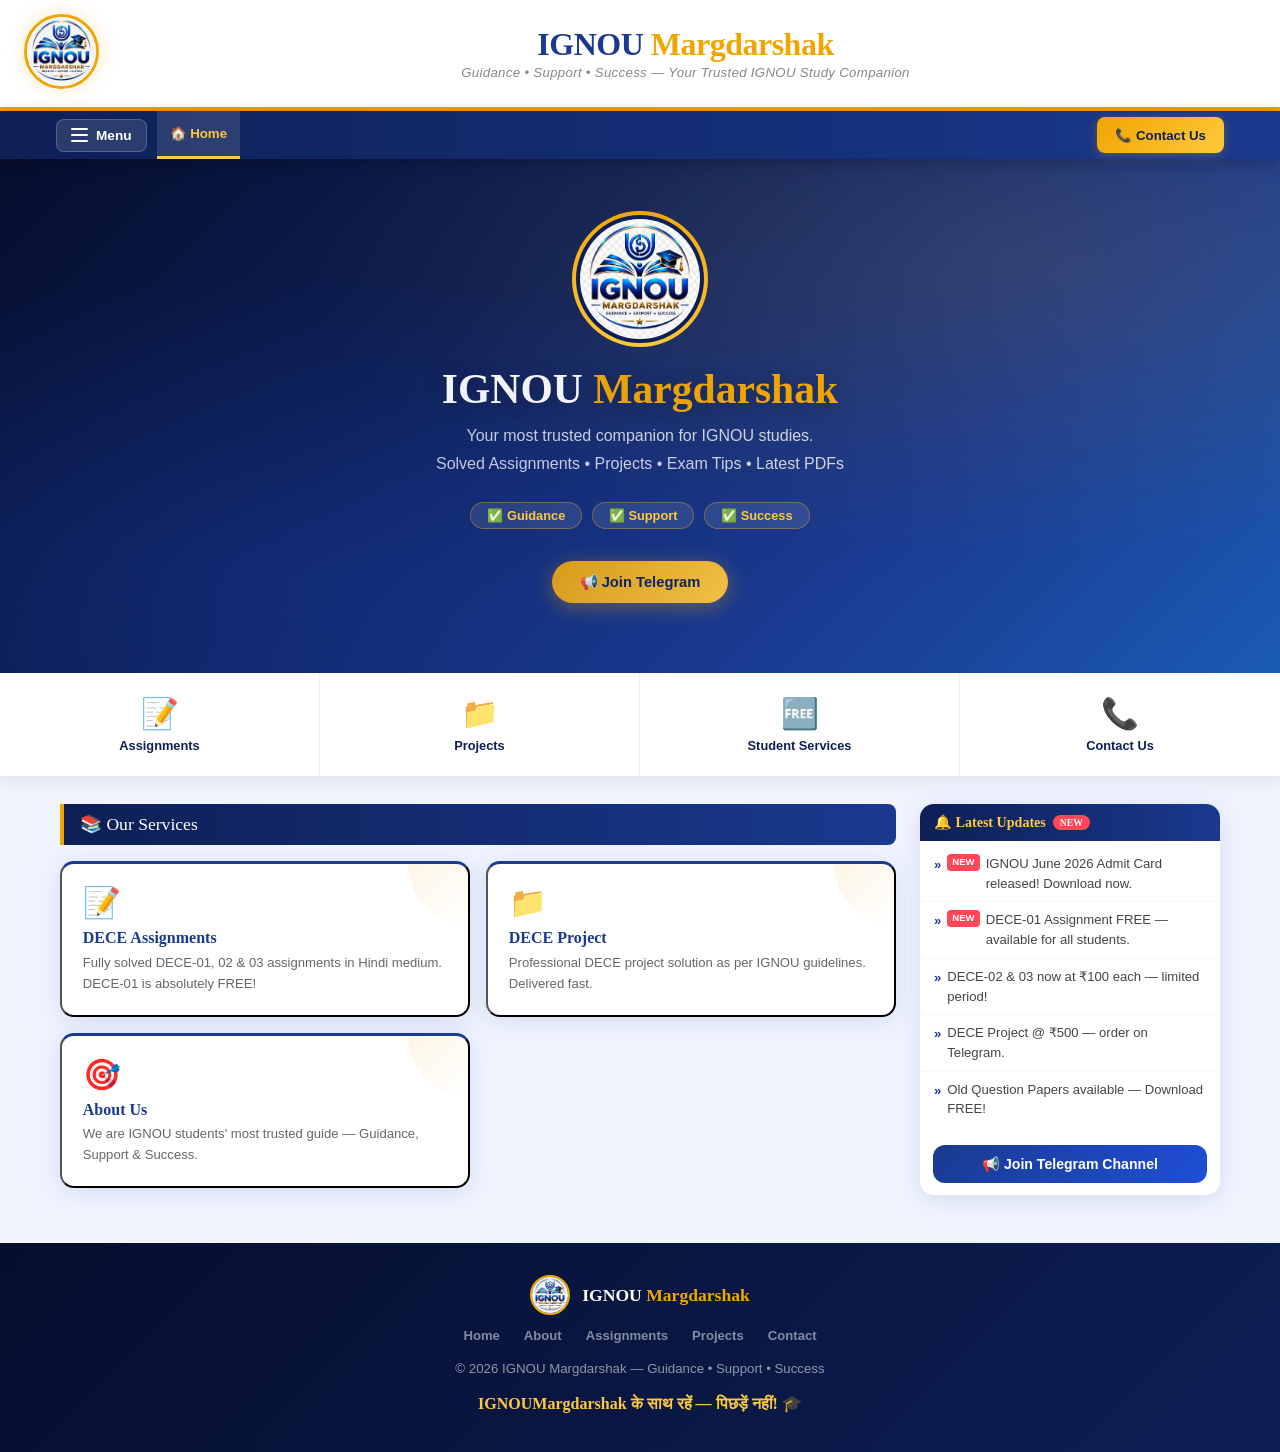
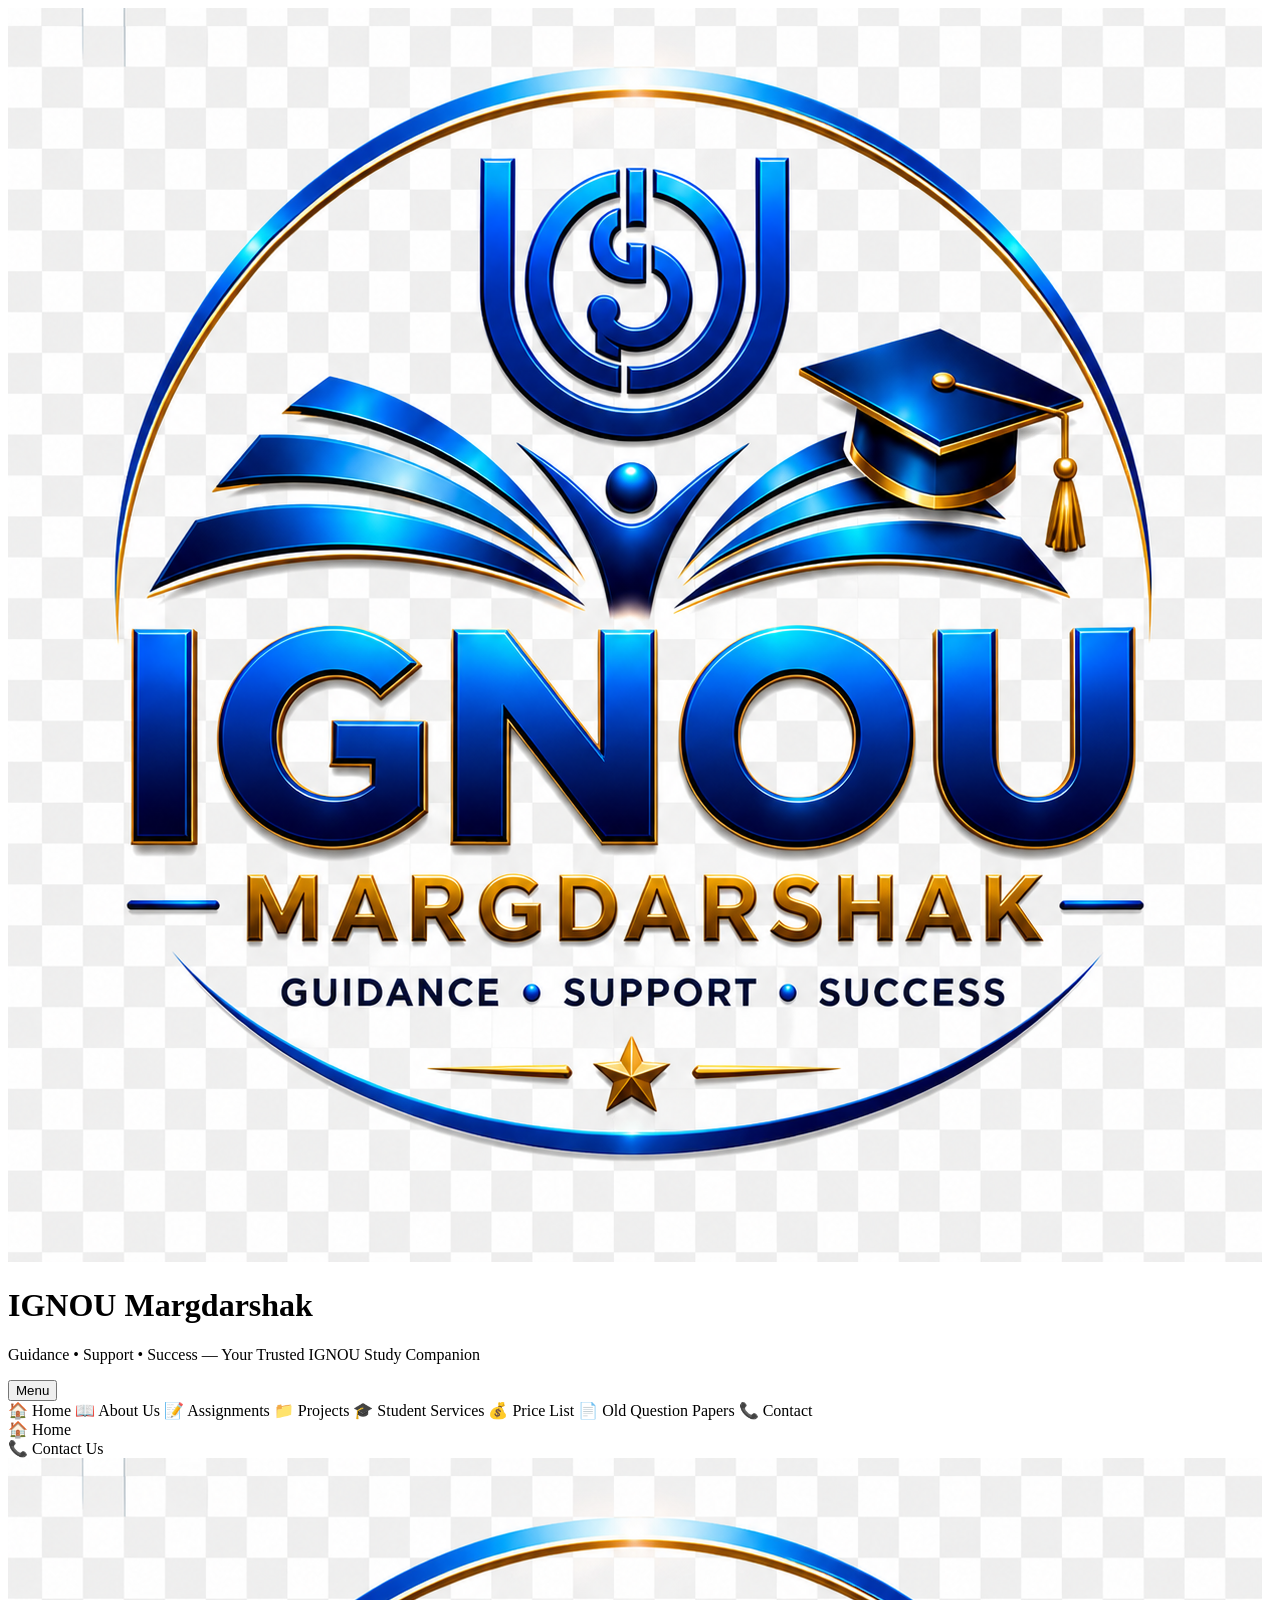
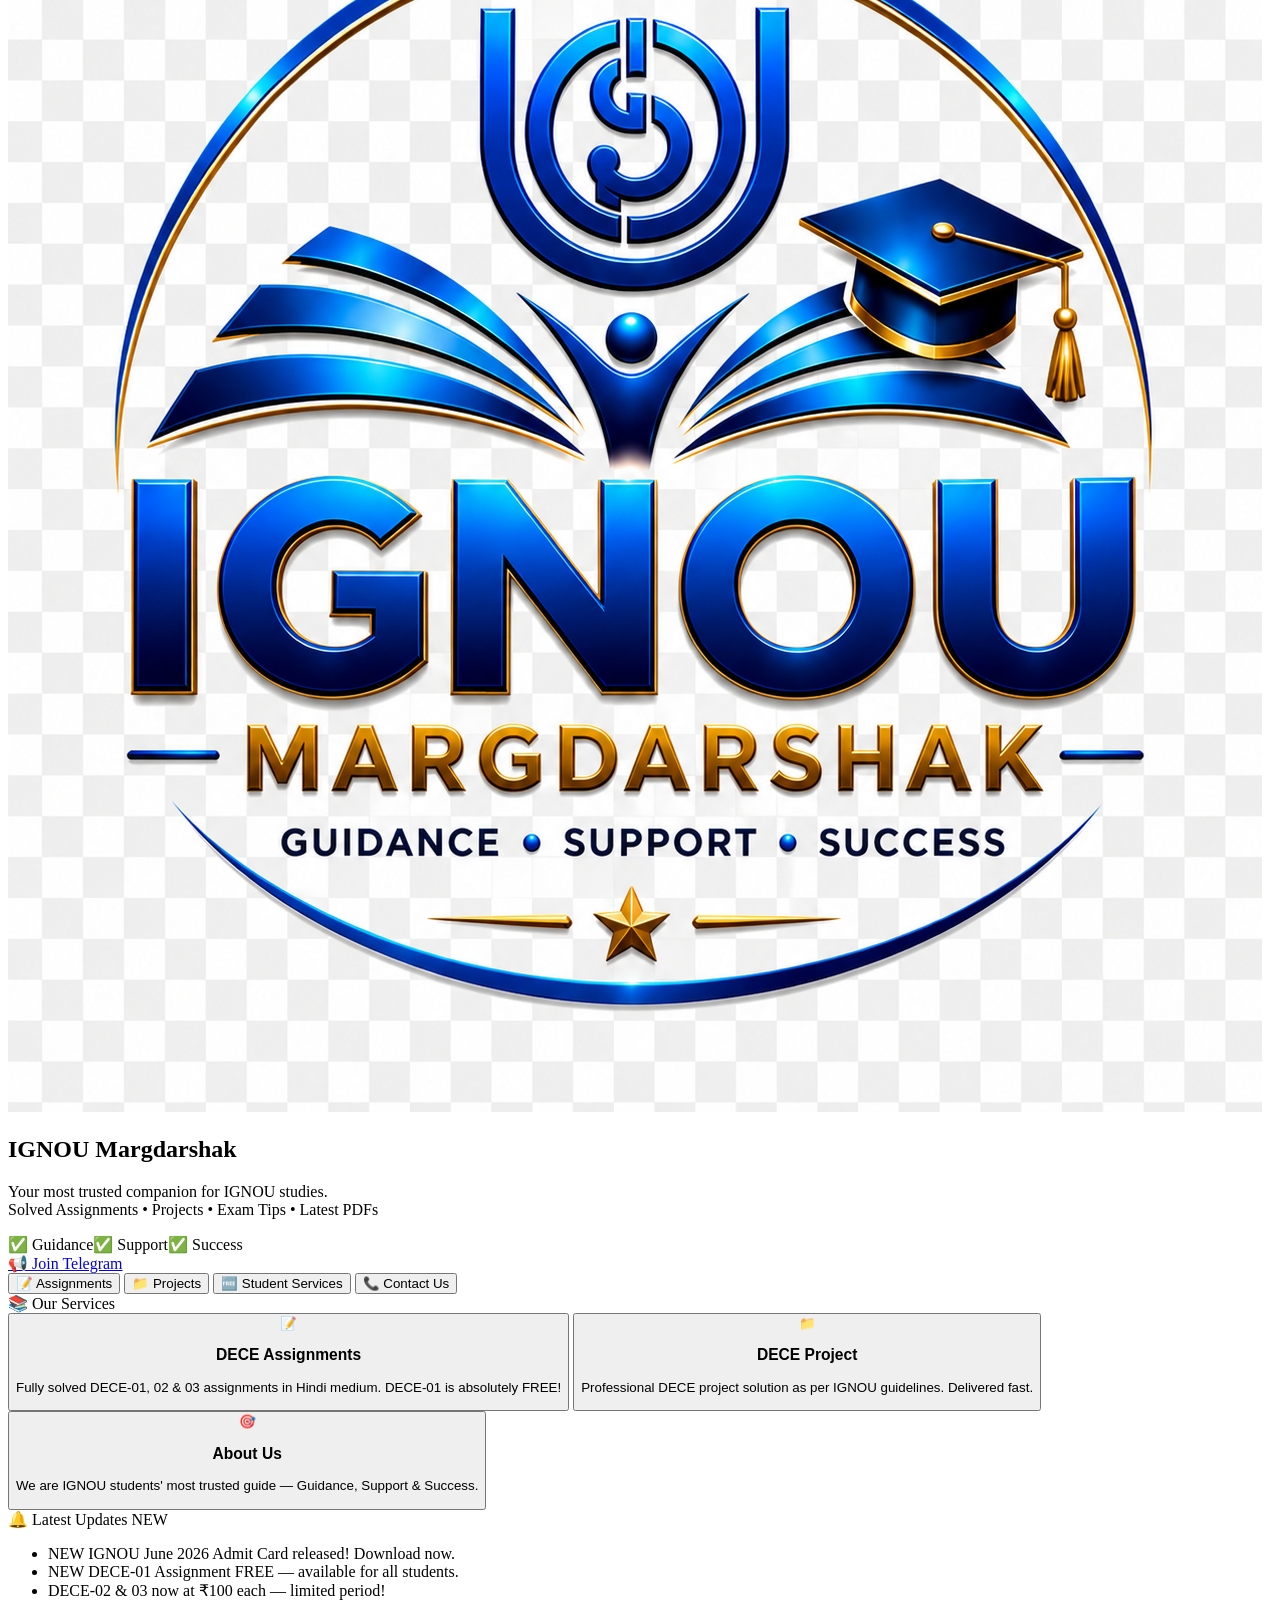
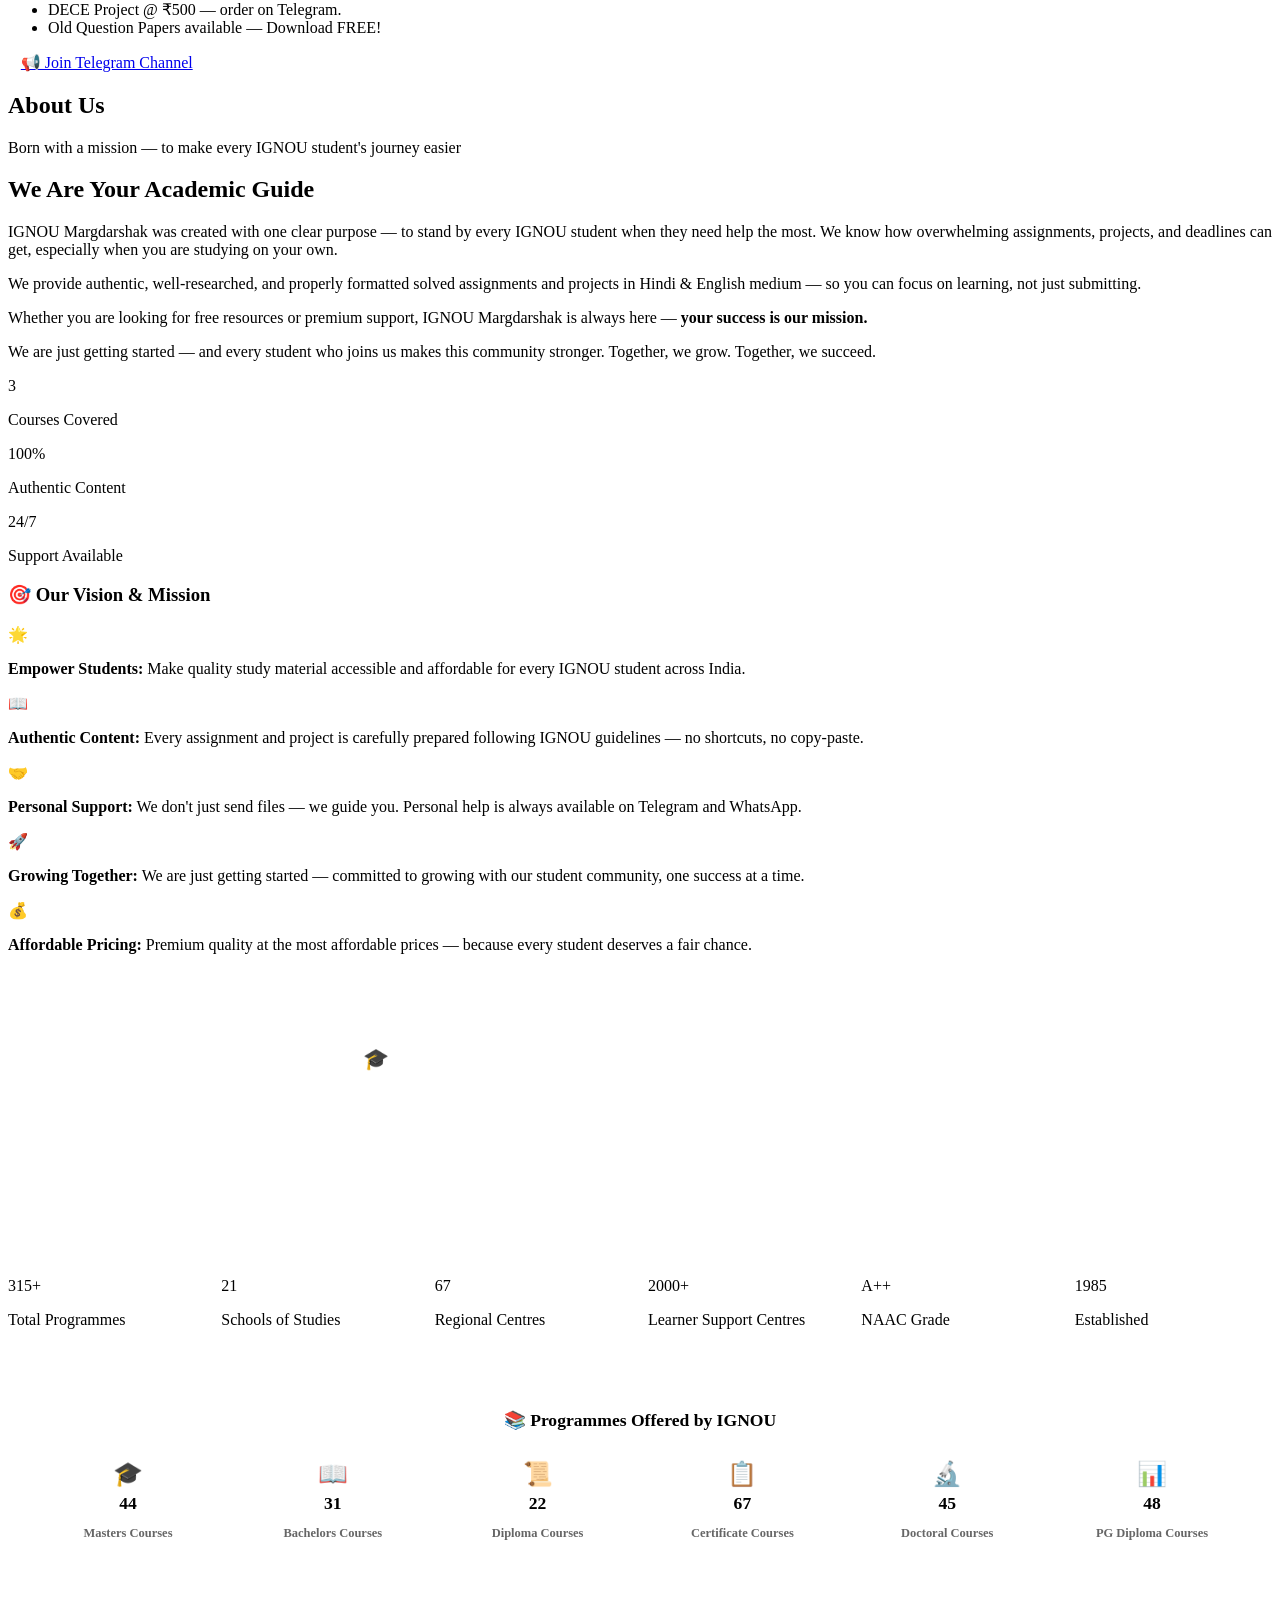
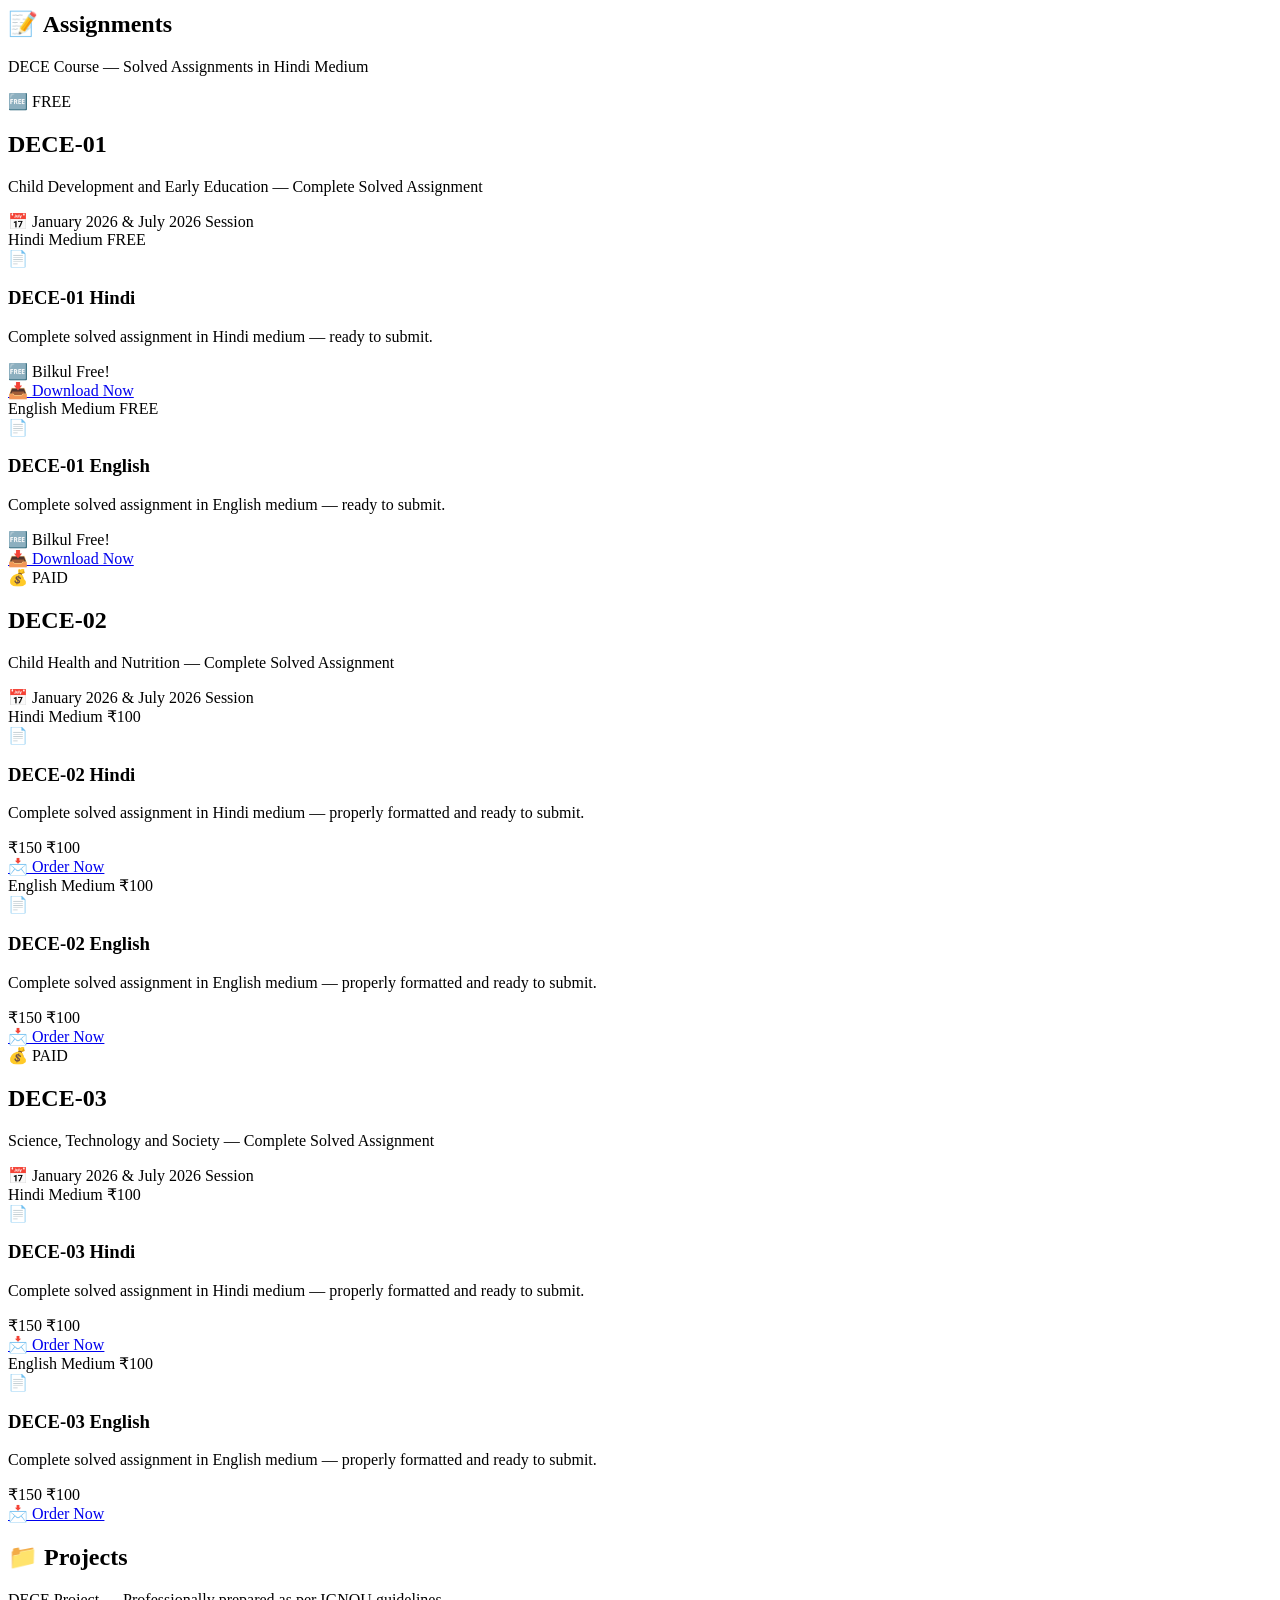
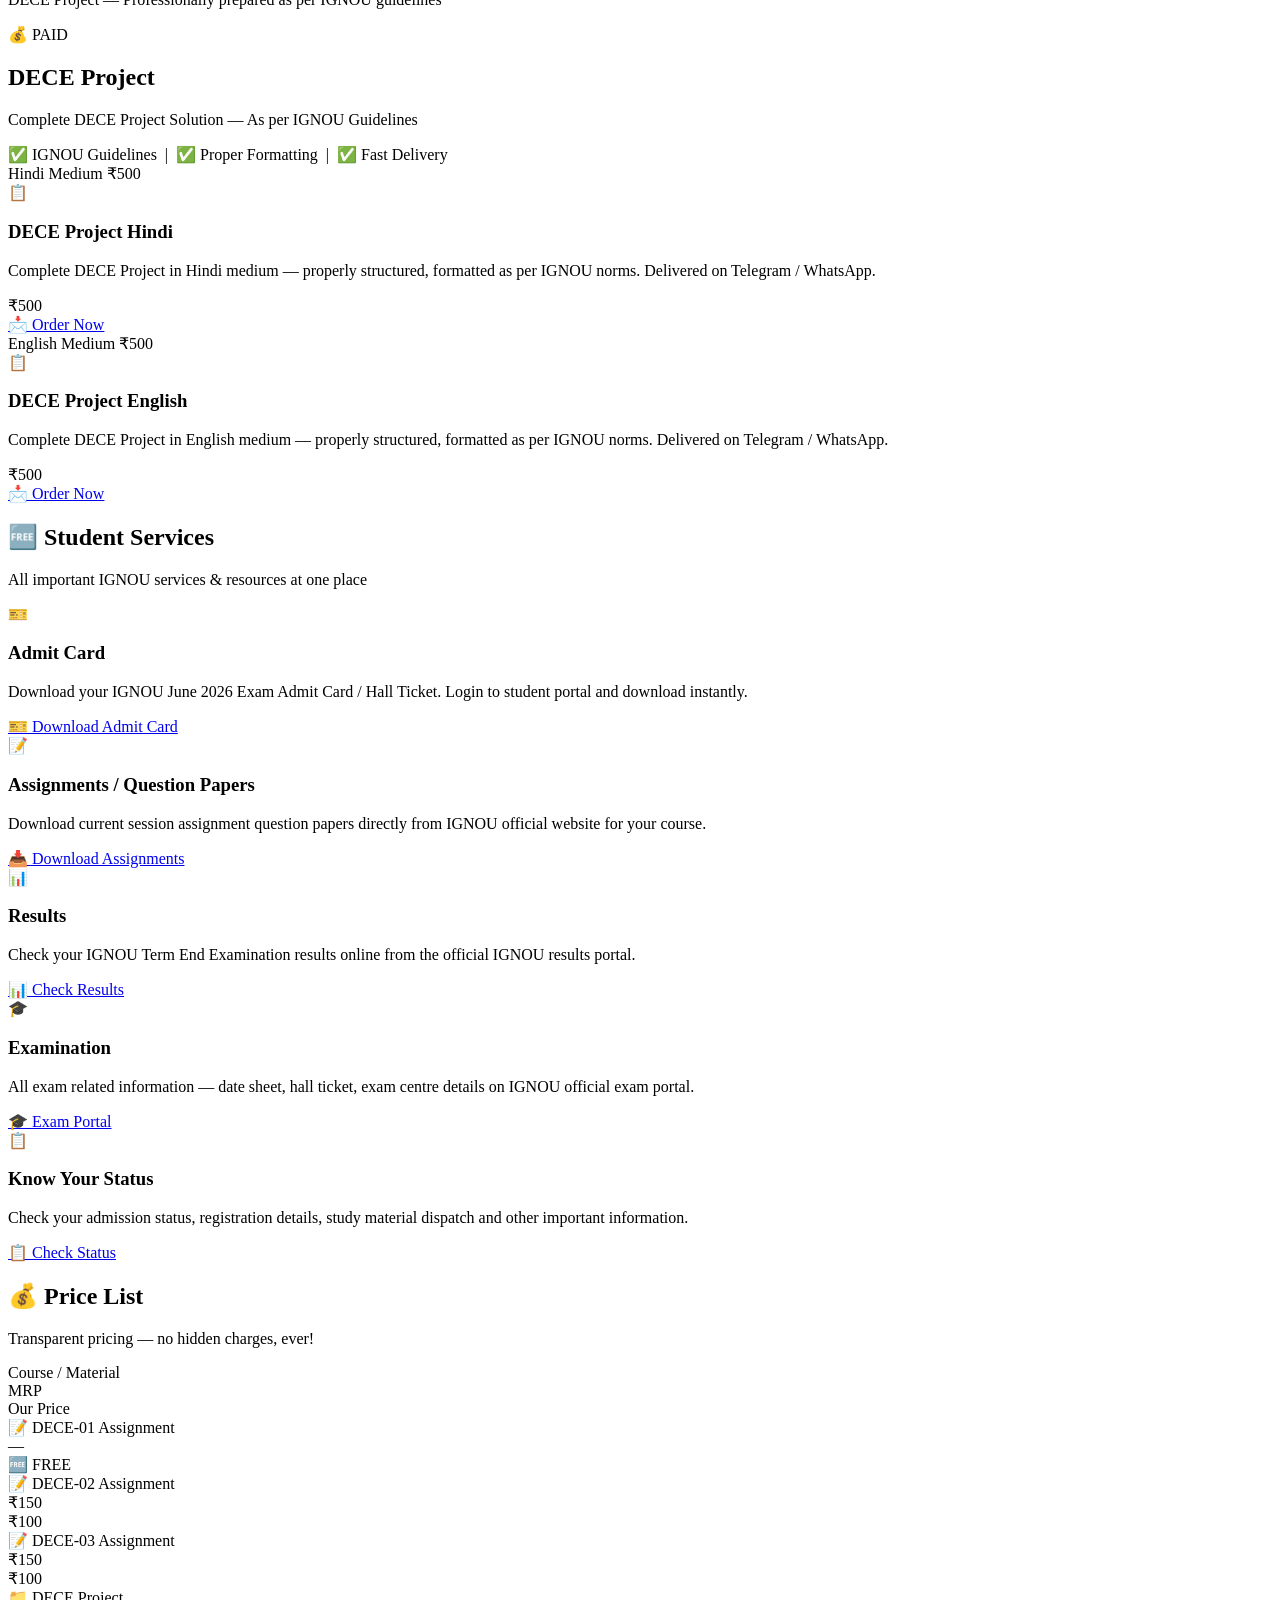
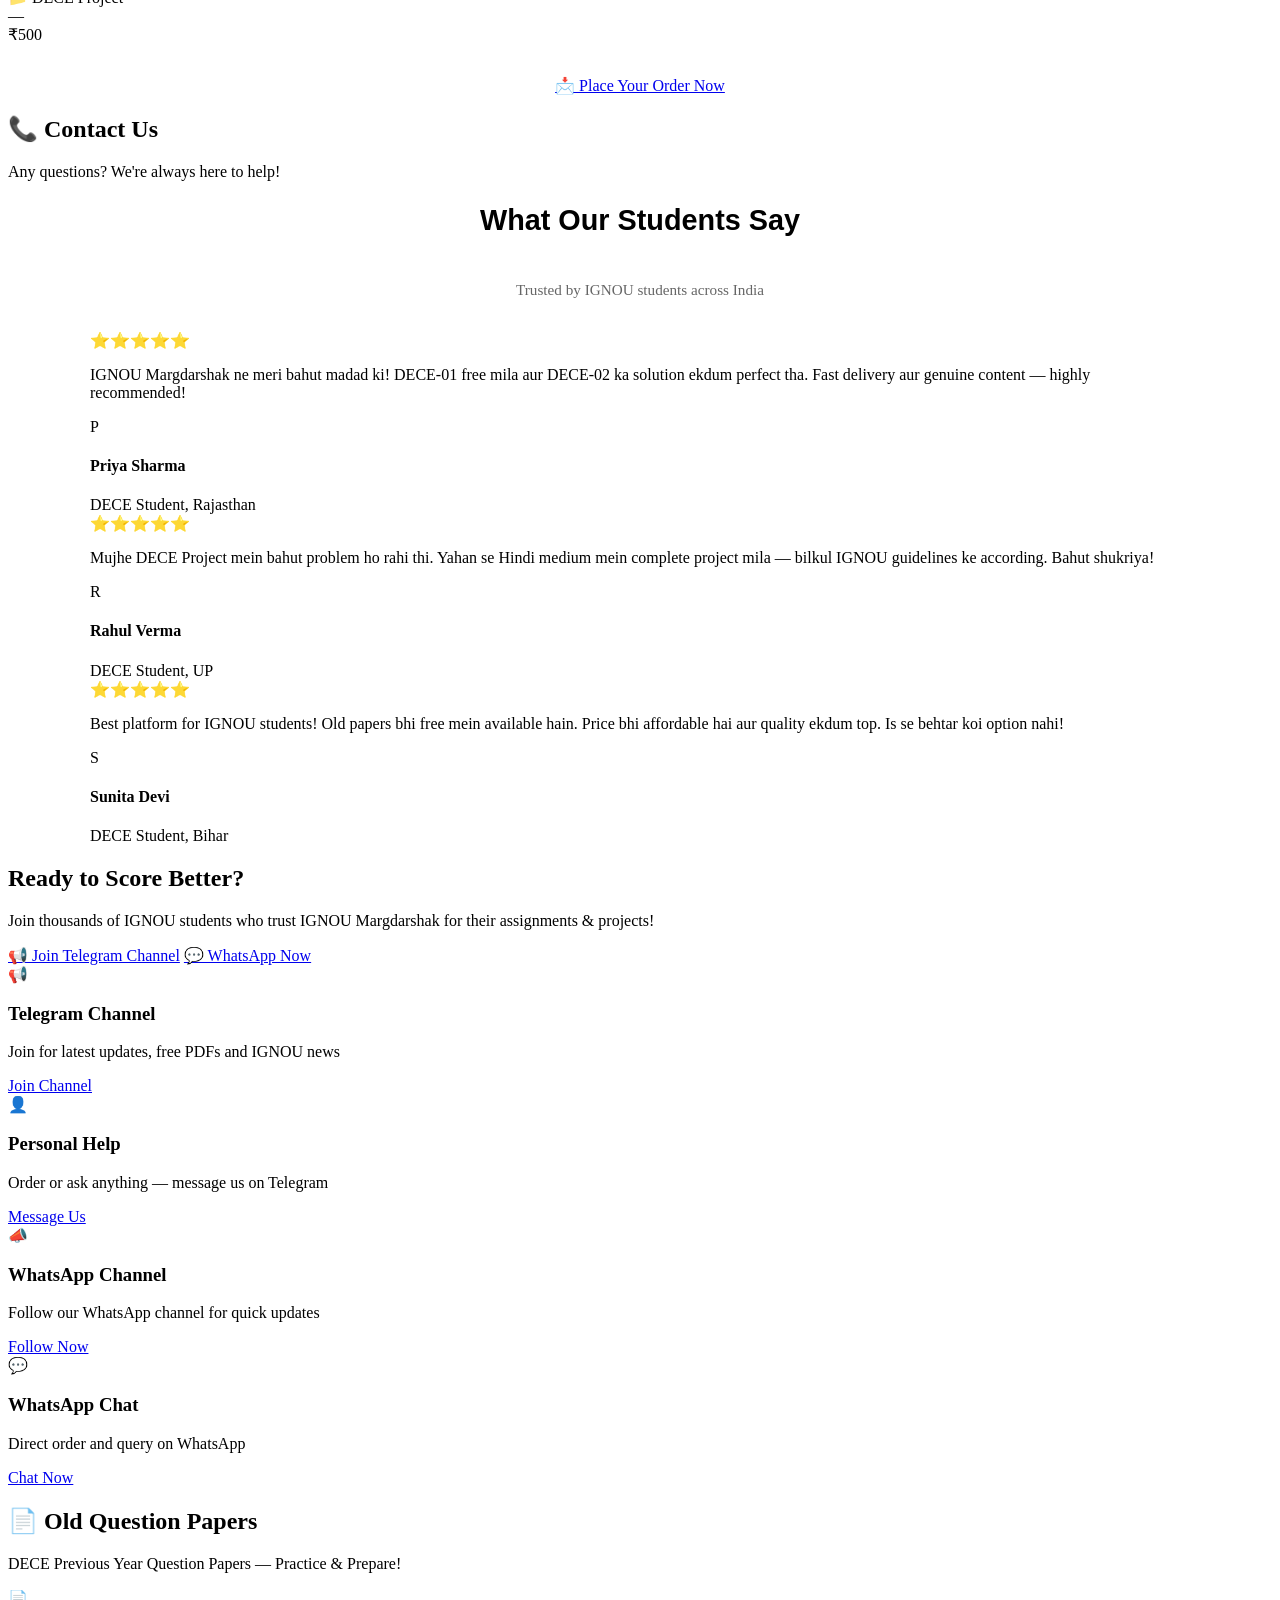
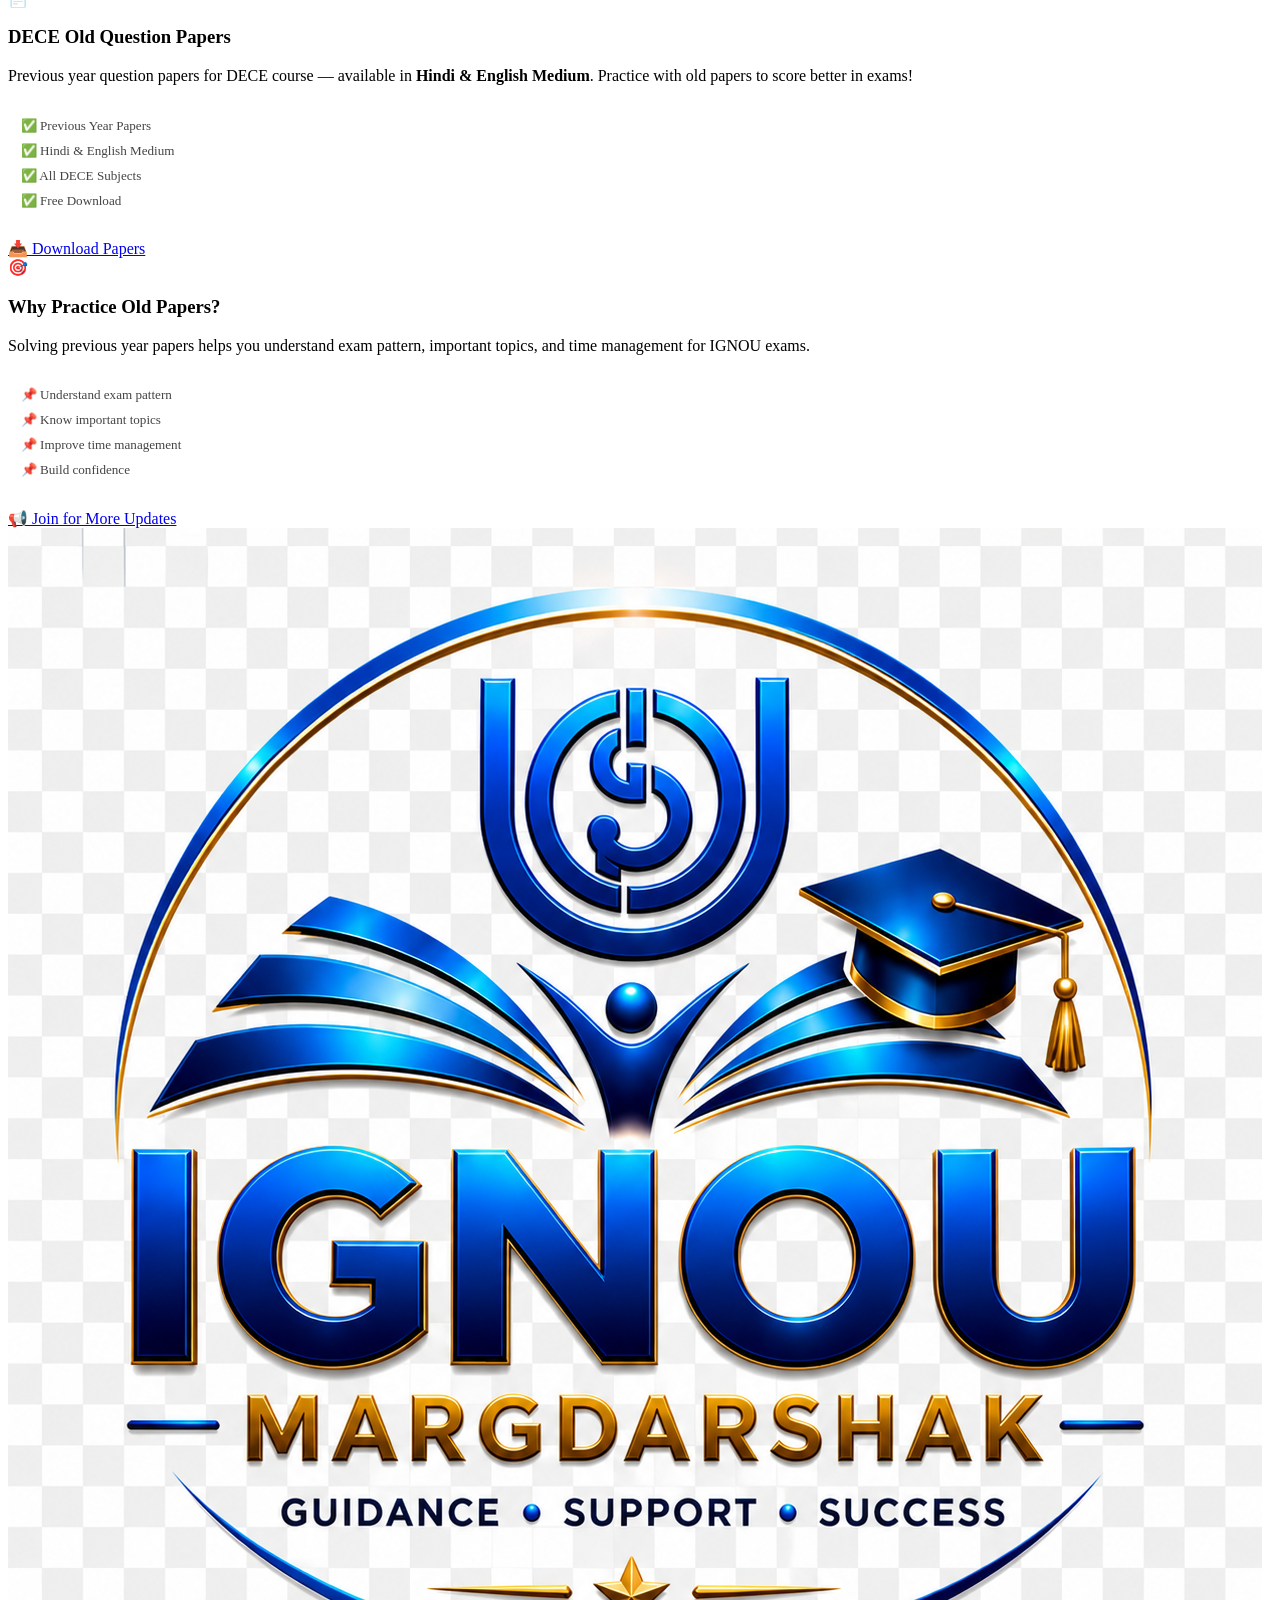
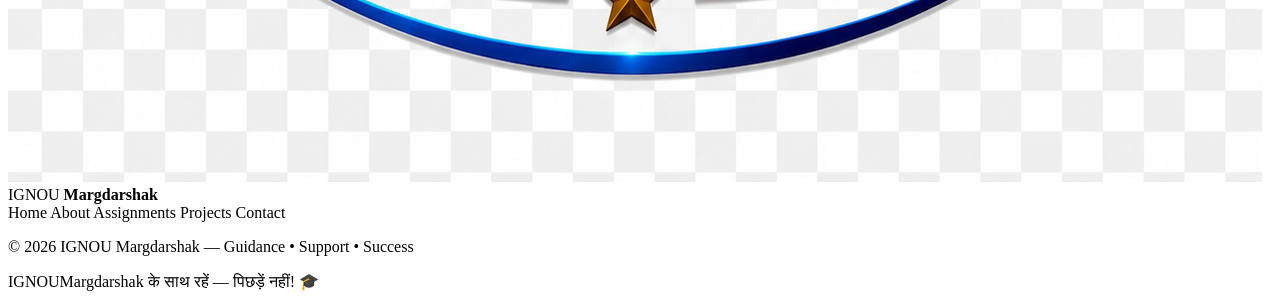
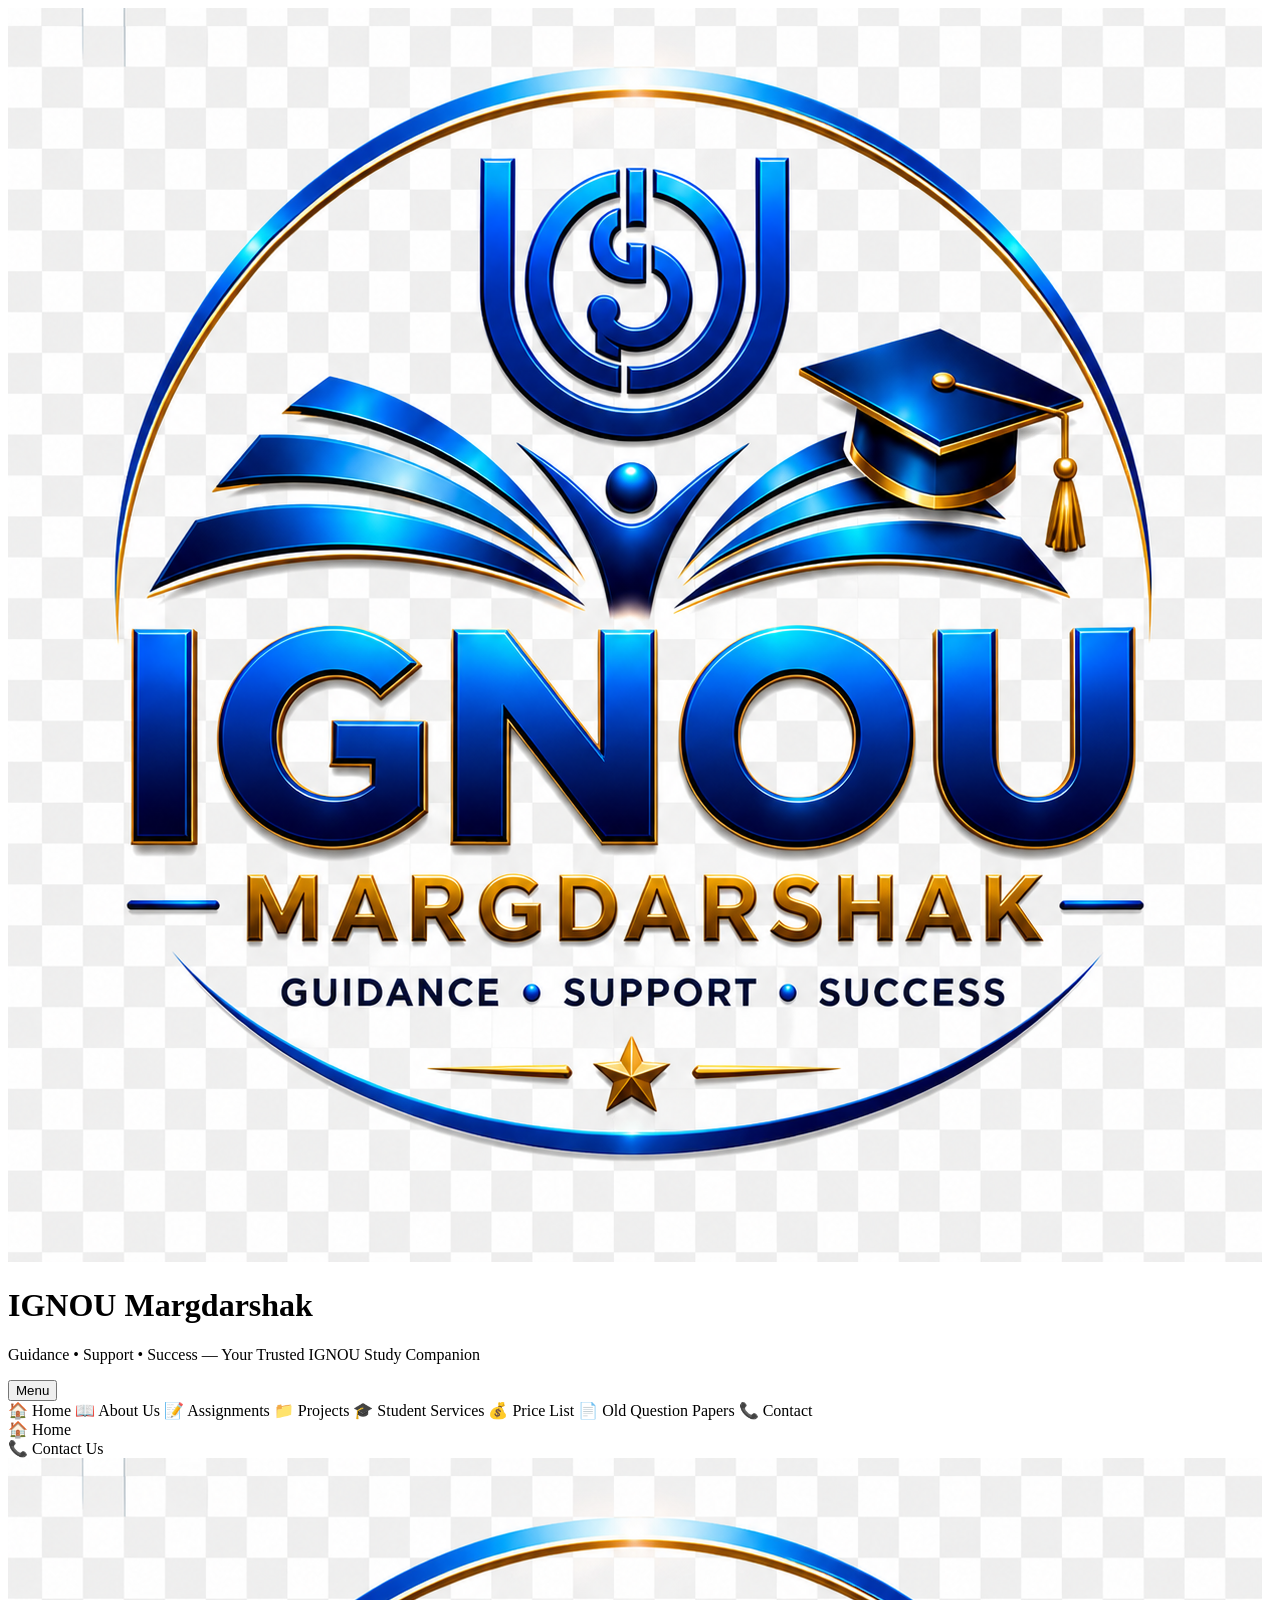
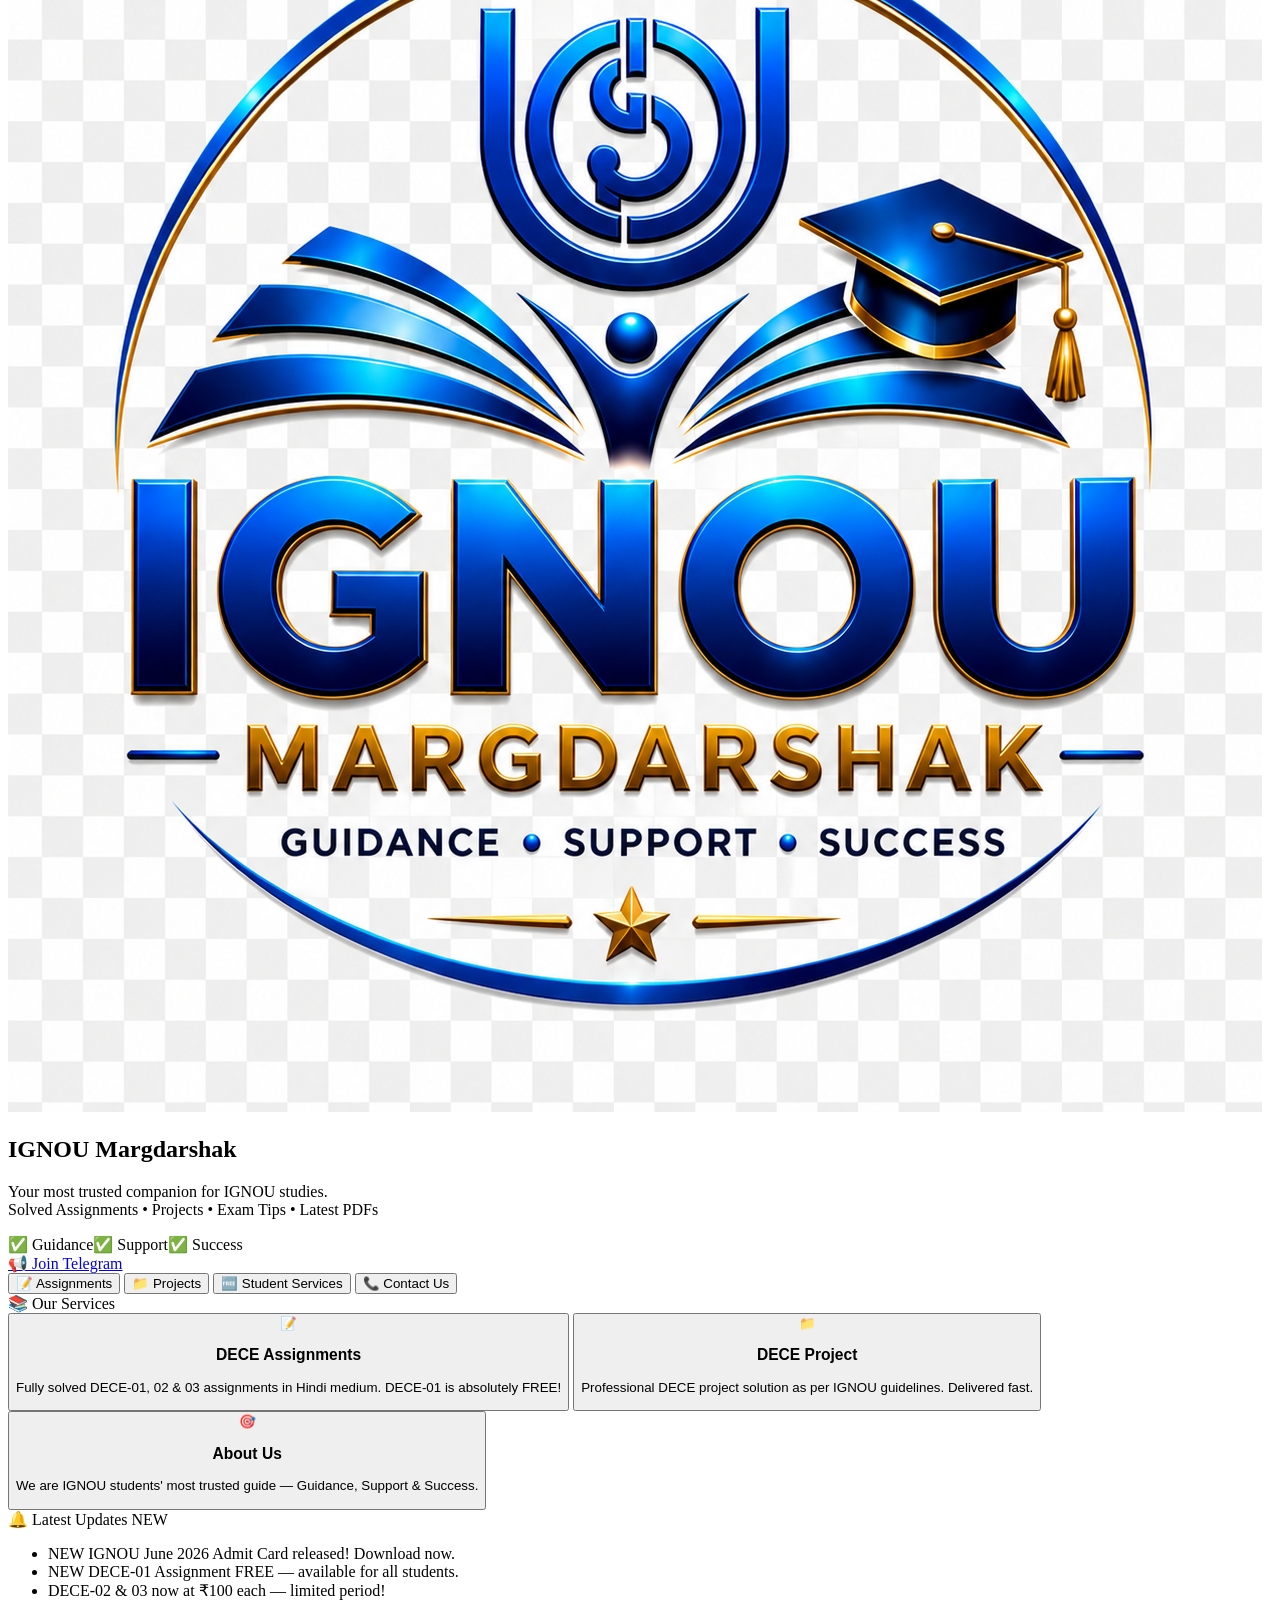
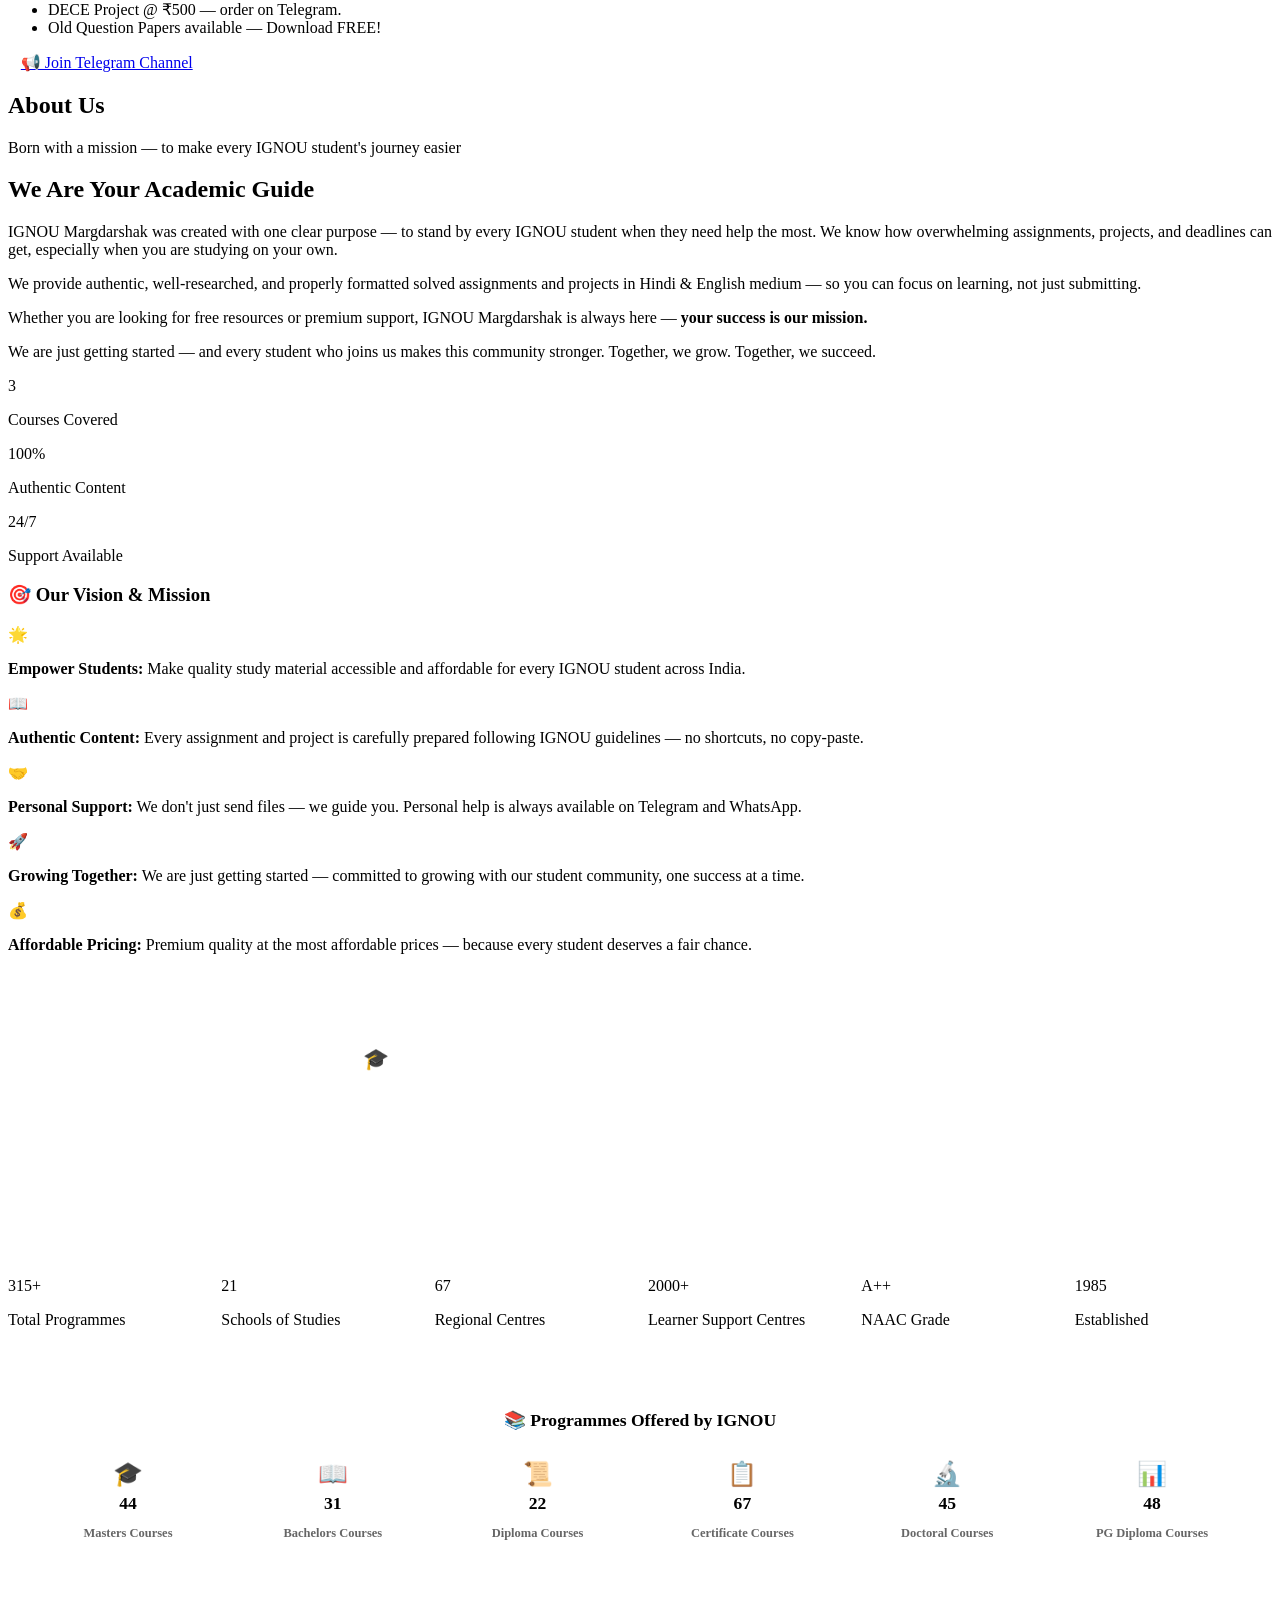
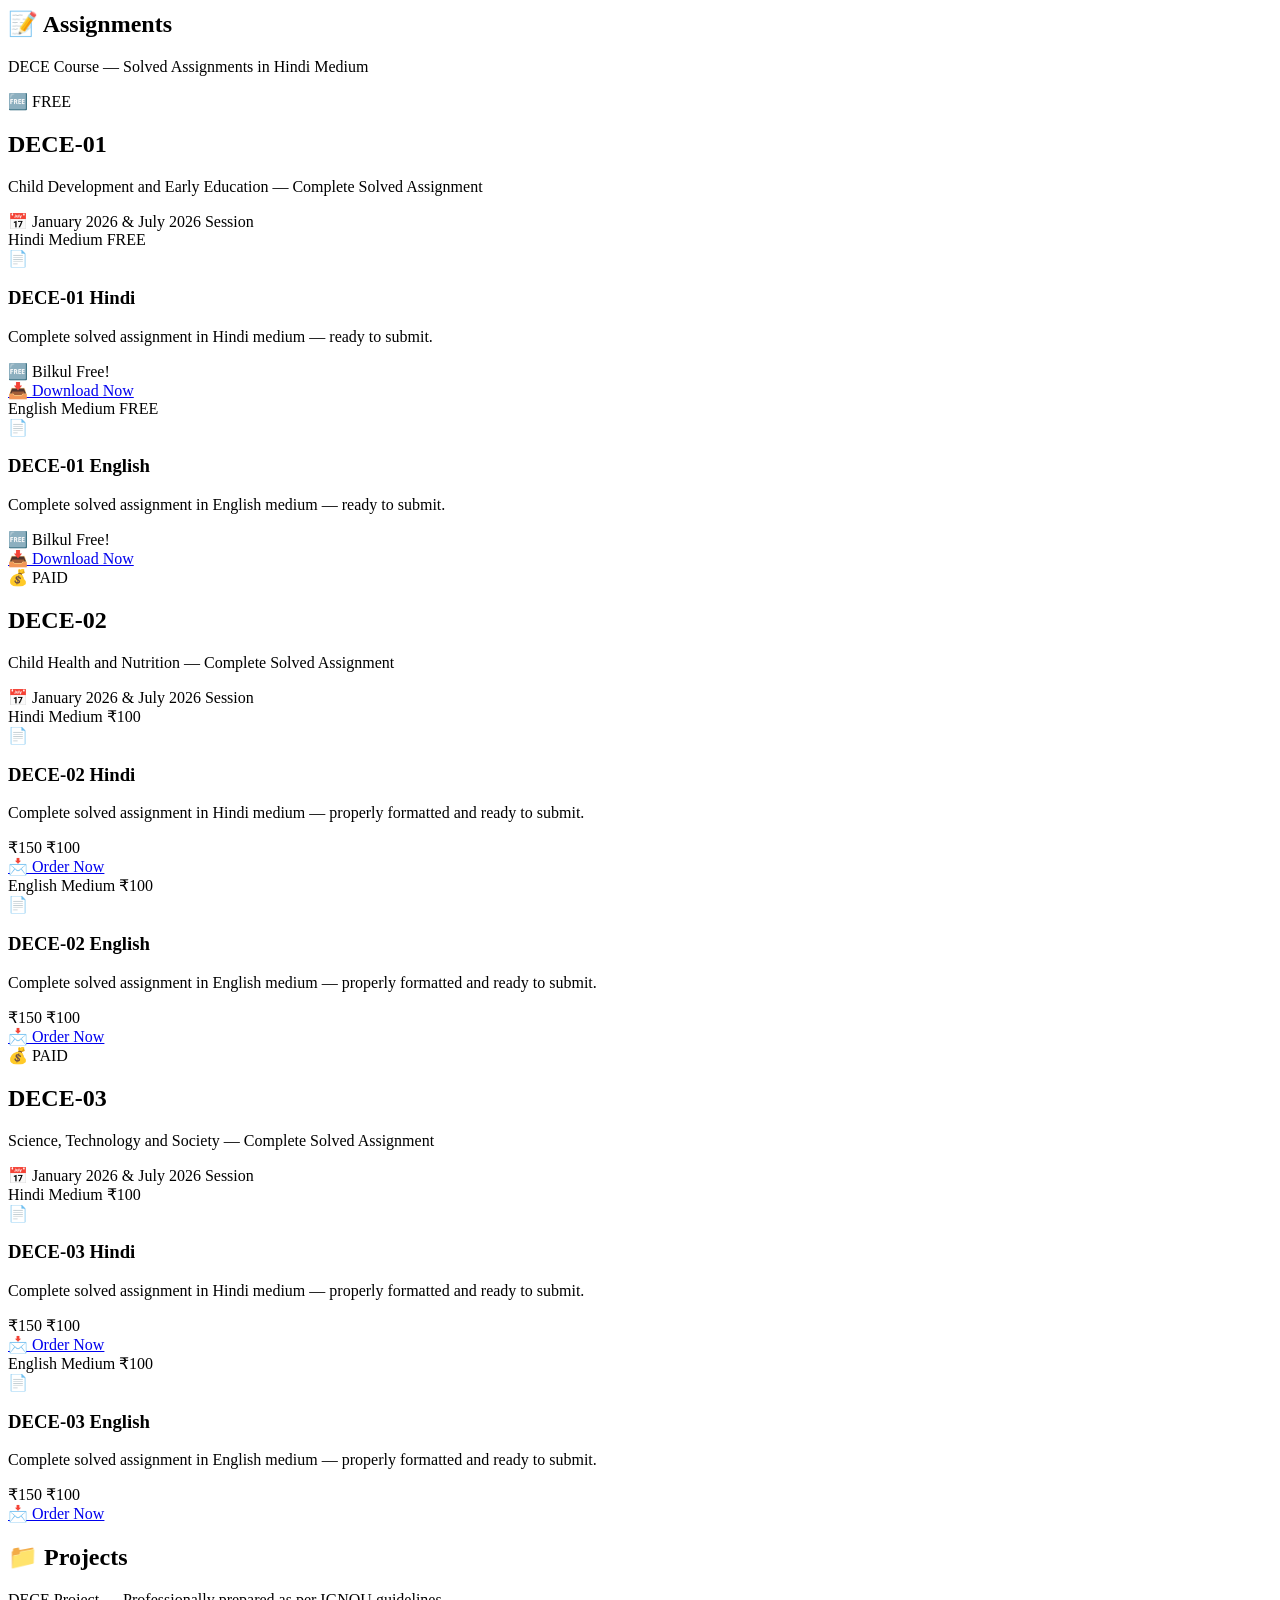
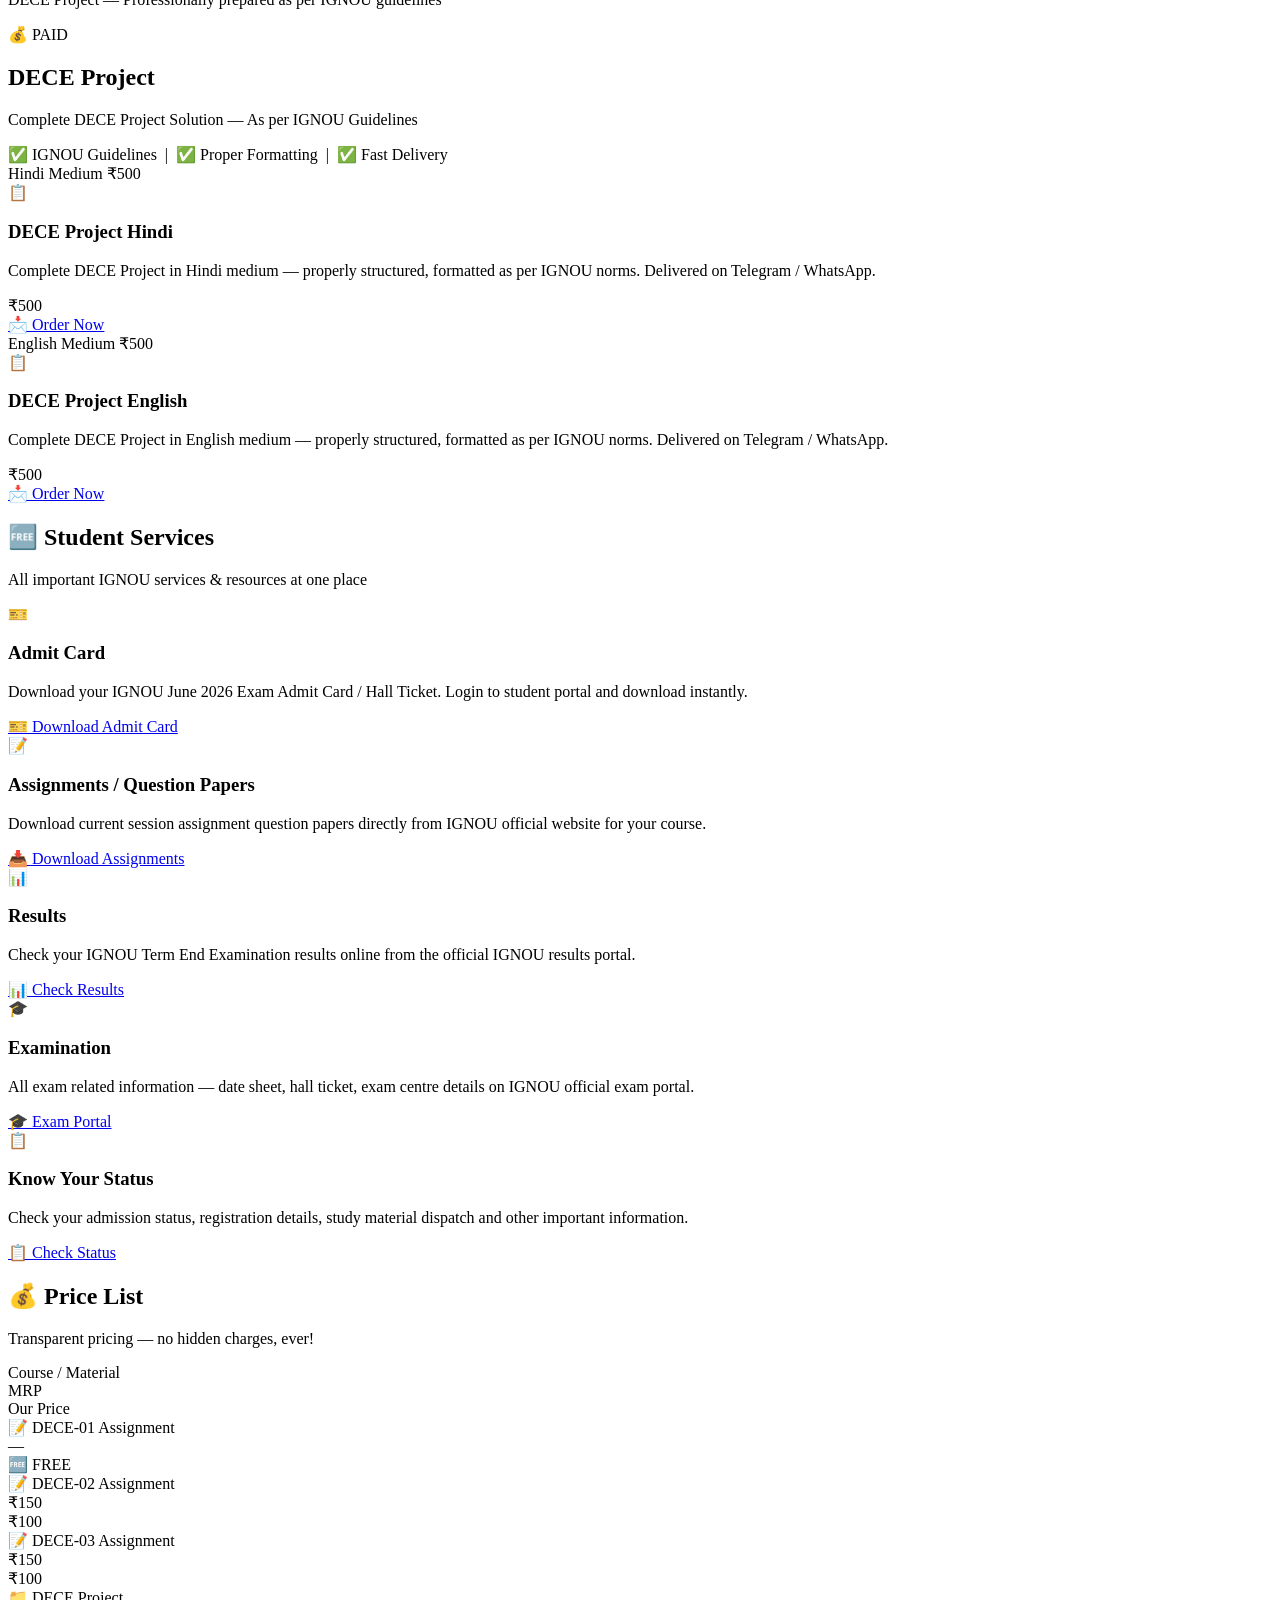
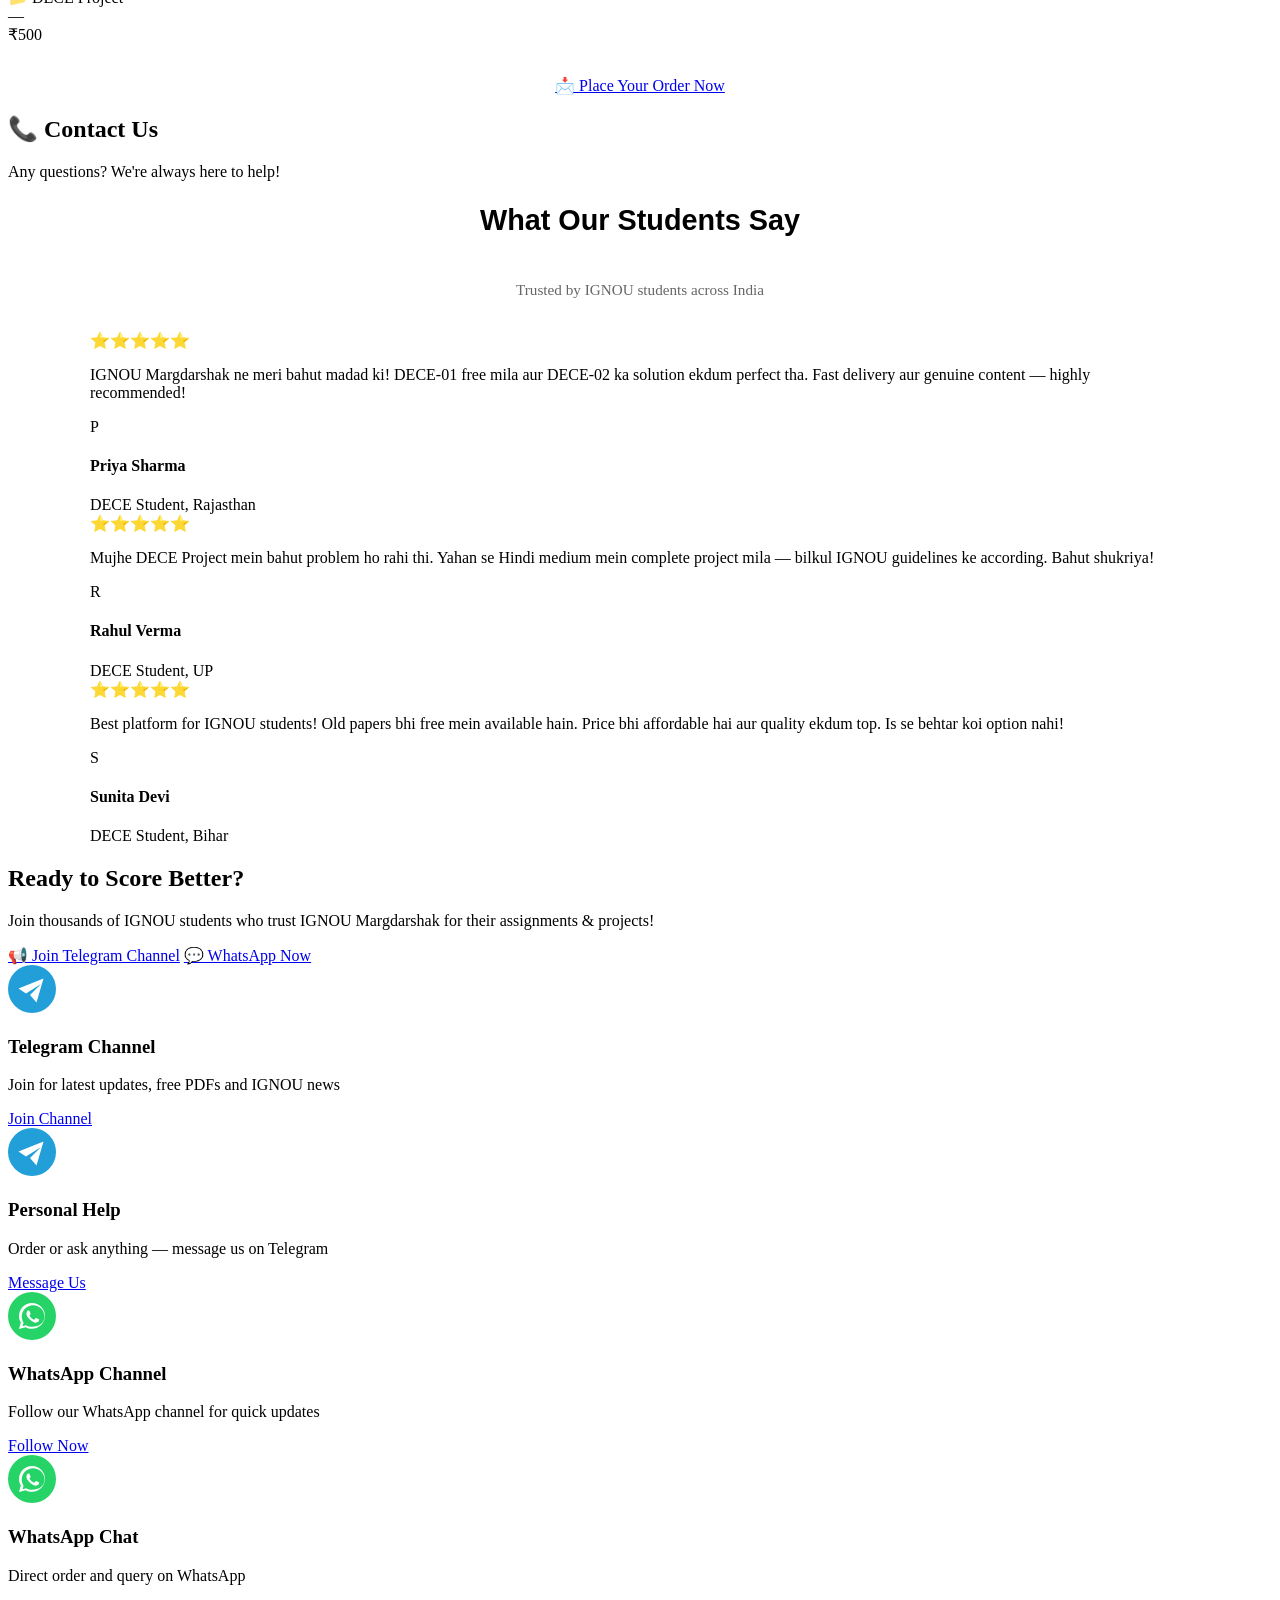
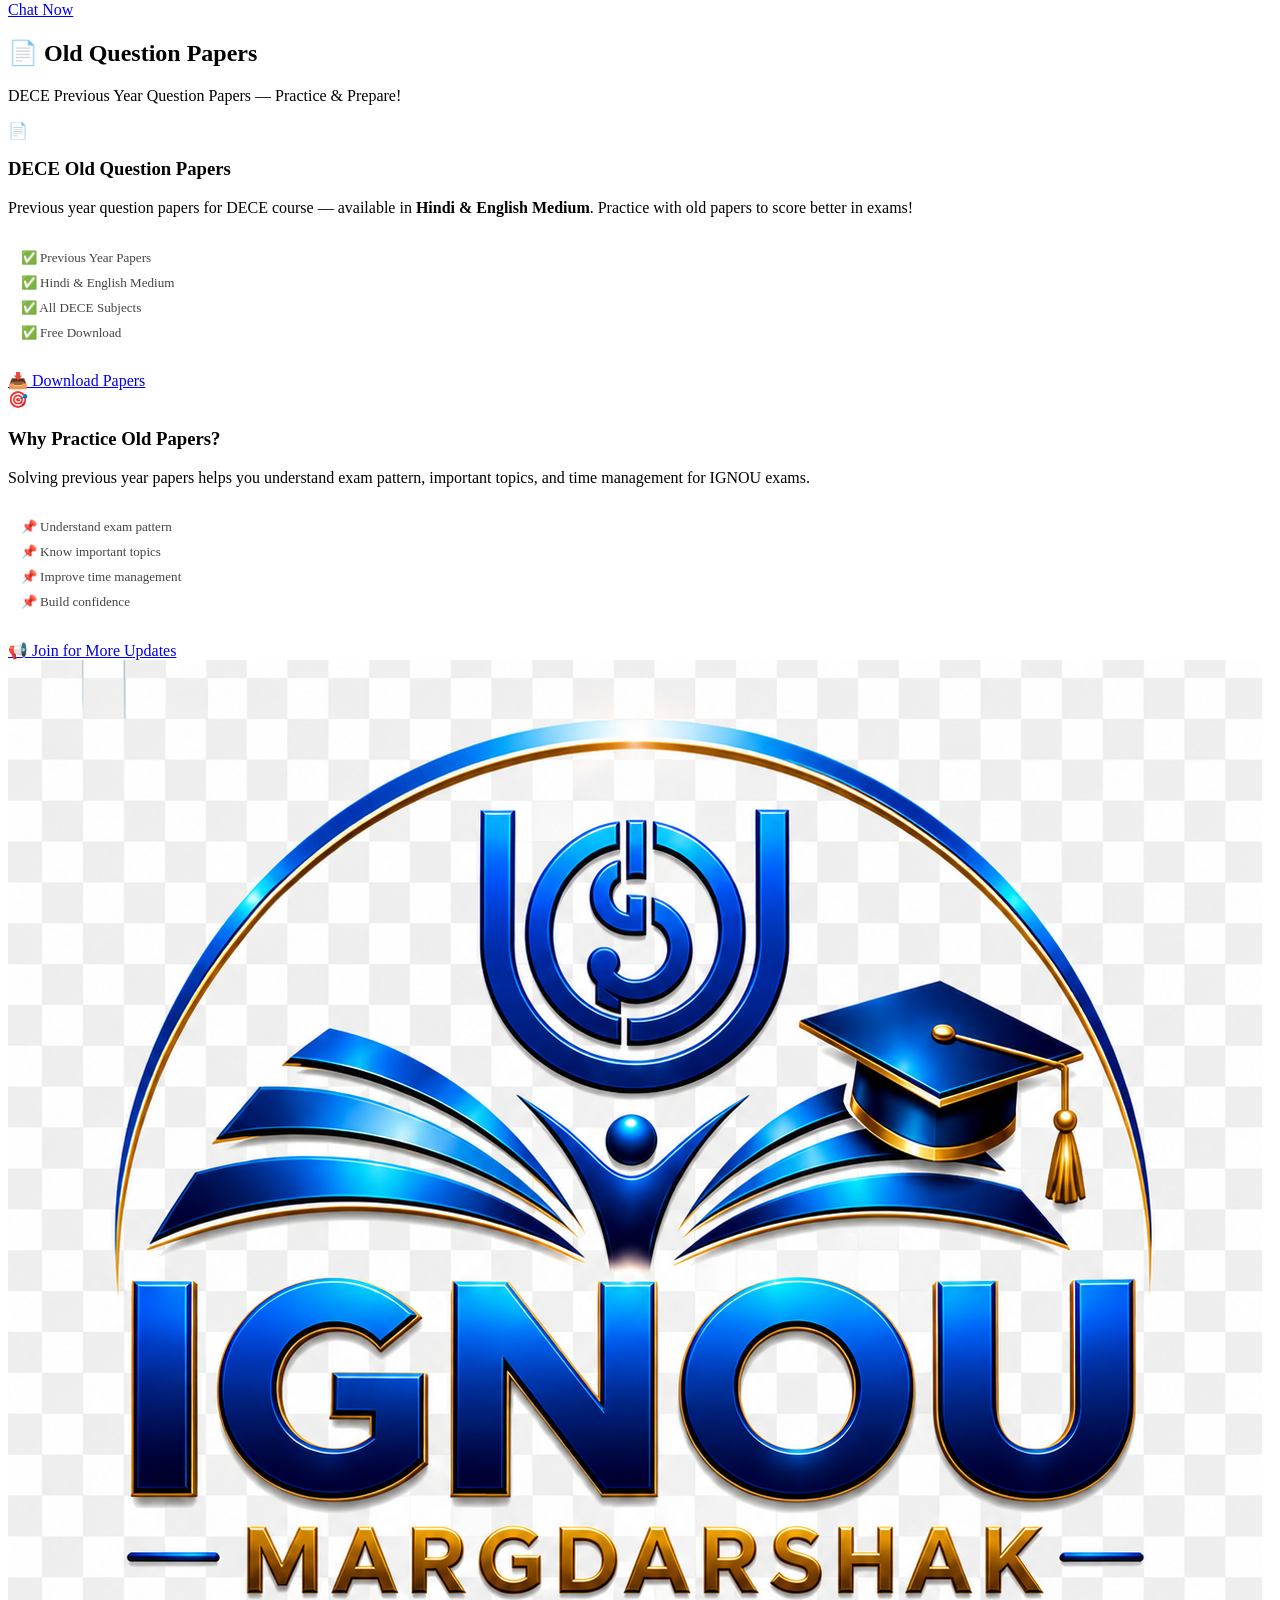
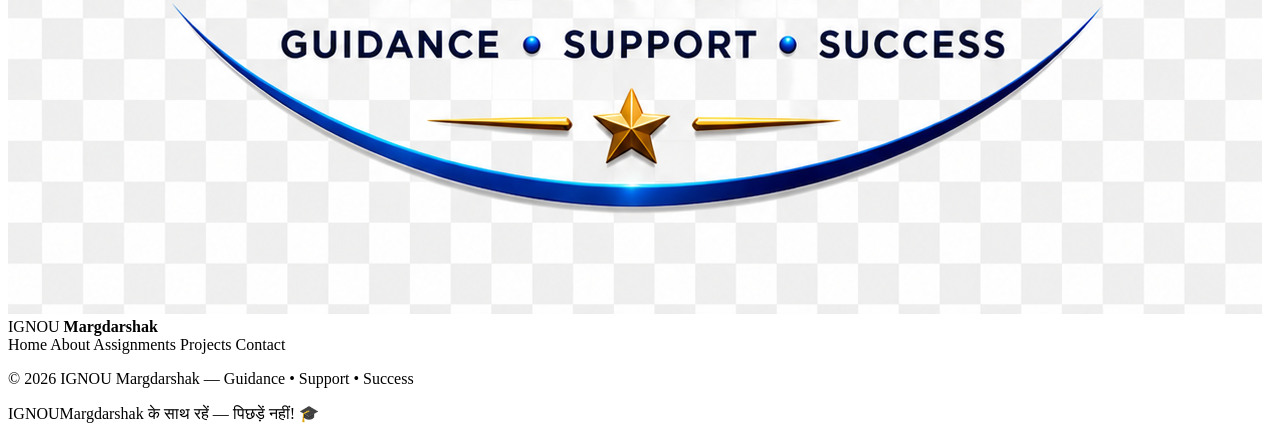
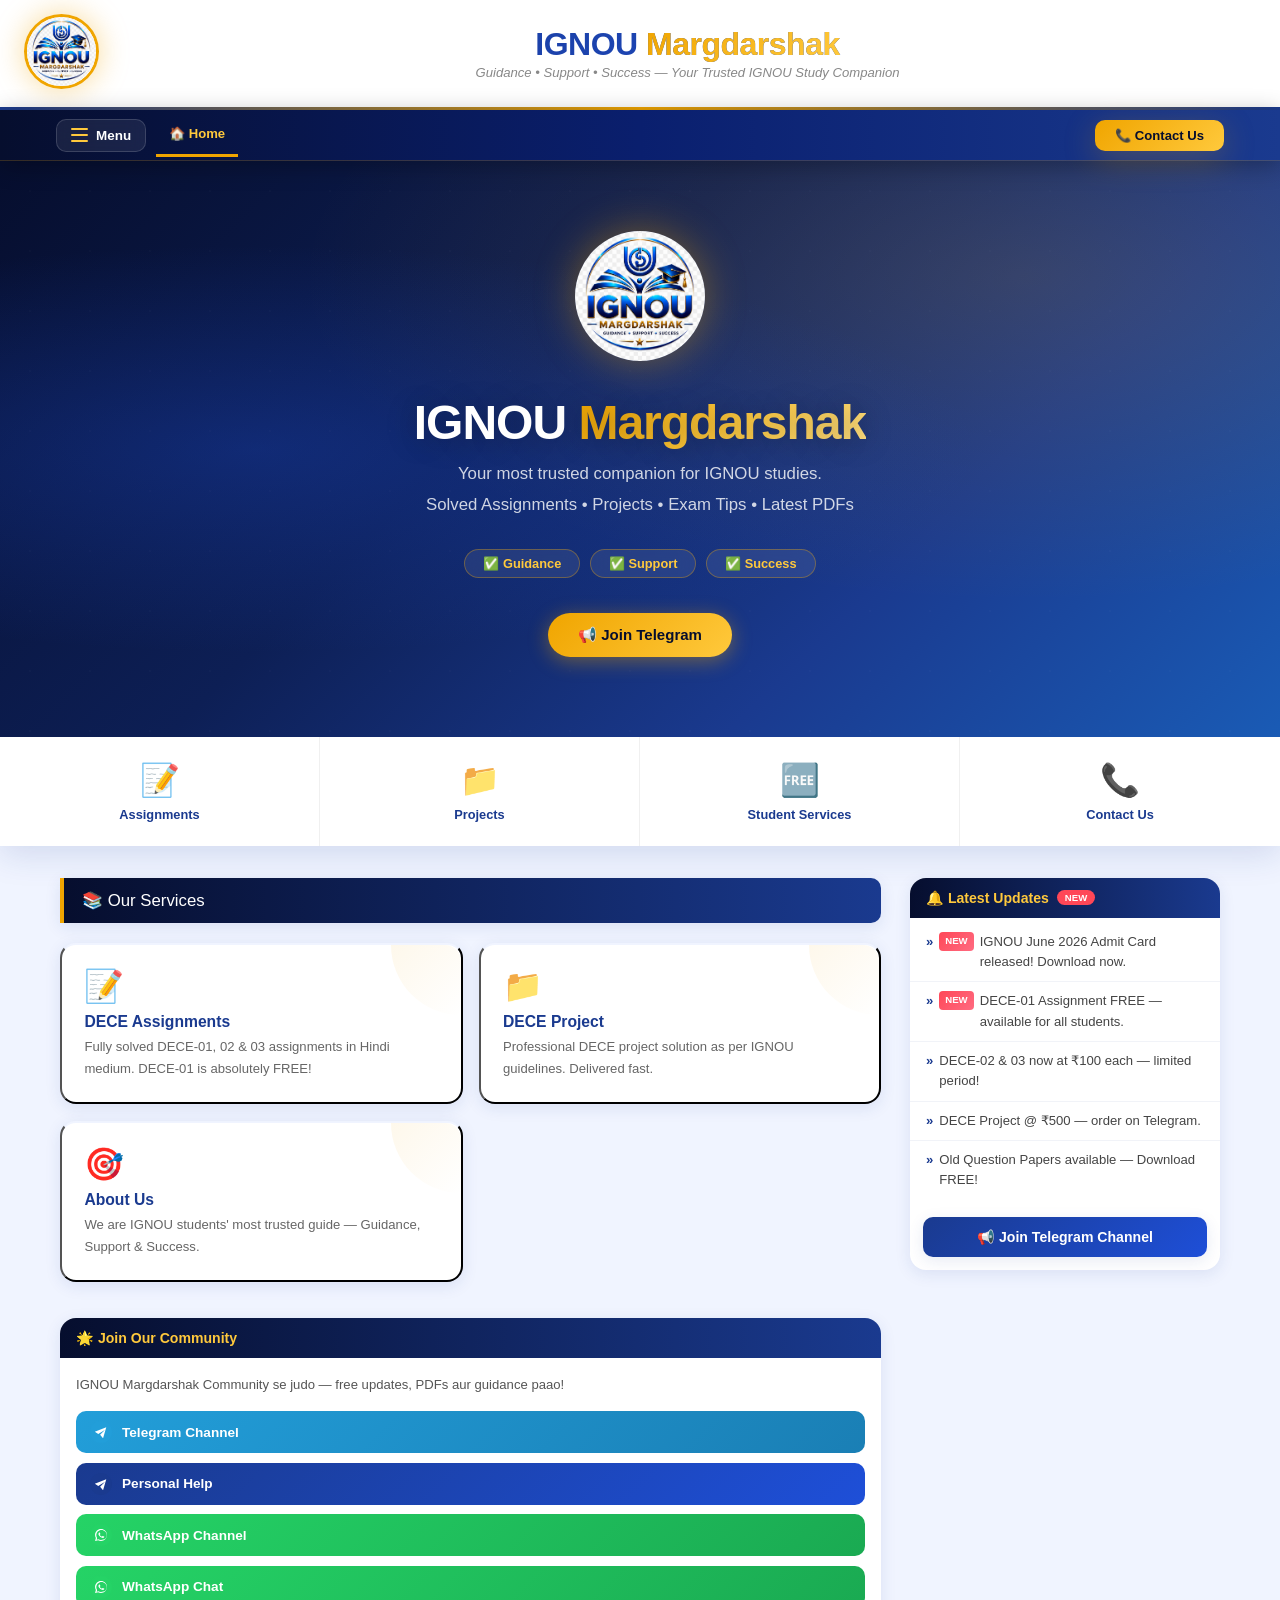
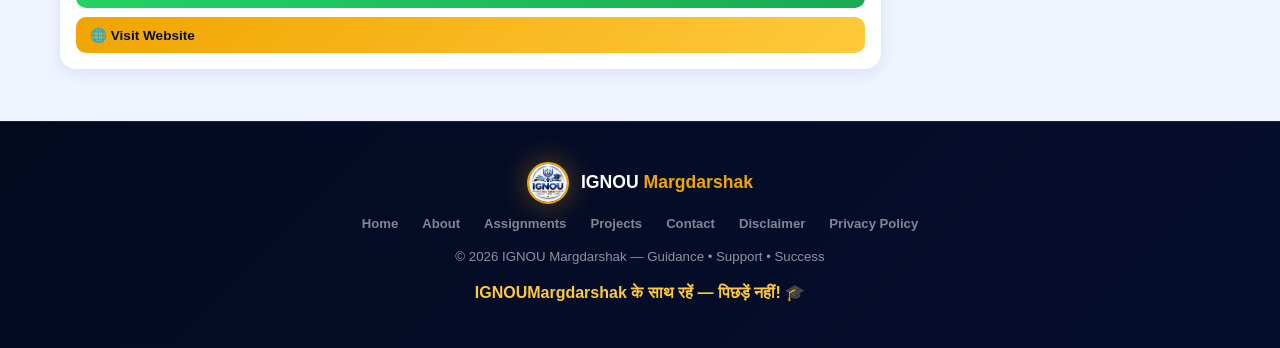
